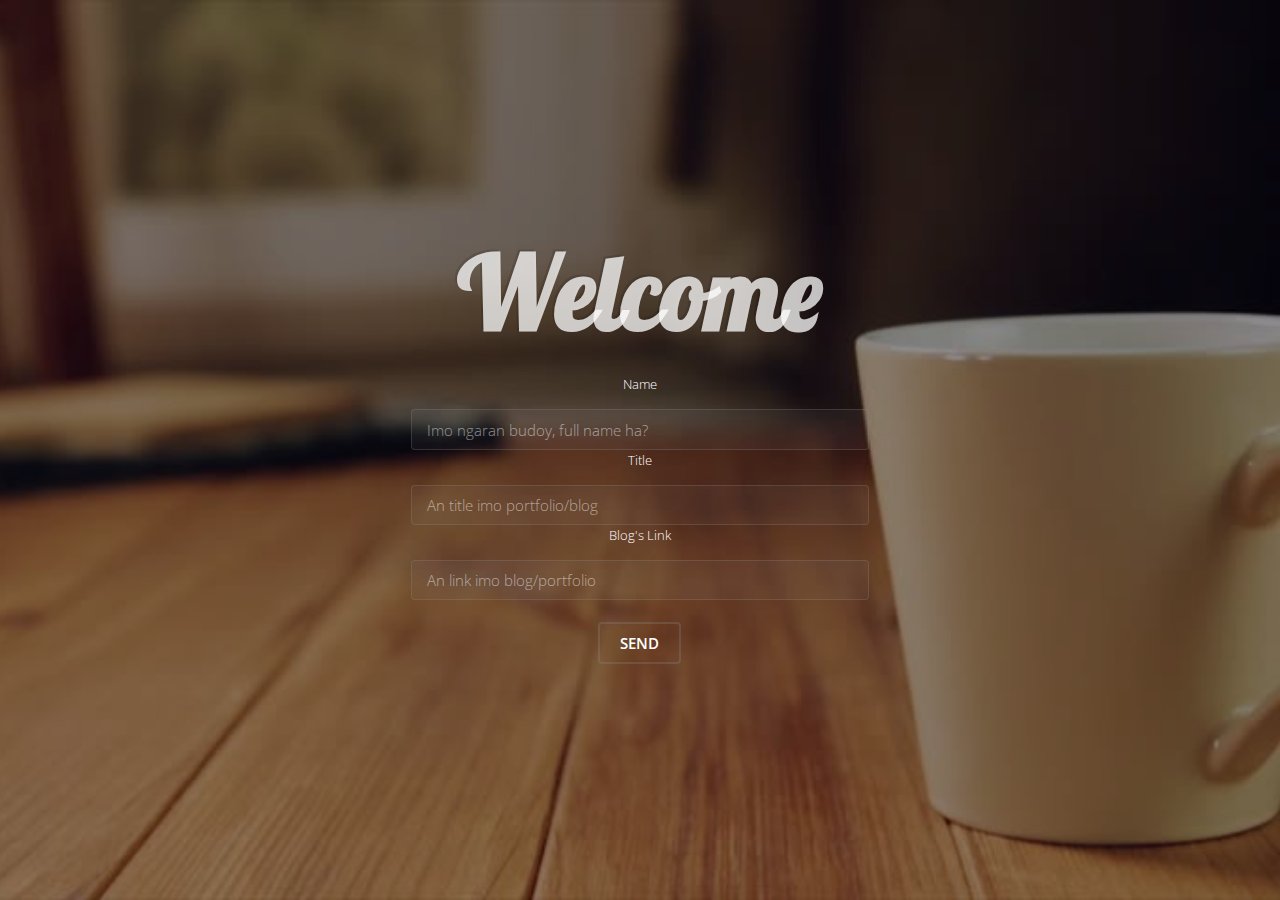
==== index.html @ f0041257 "7th" ====
<html>
	<head>
		<title>Belardo</title>
		<meta charset="utf-8" />
		<meta name="viewport" content="width=device-width, initial-scale=1" />
		<link rel="stylesheet" href="assets/css/main.css" />
	</head>
	<body>

		<!-- Header -->
		
						
					</div>
					
				</div>
			</header>

		<!-- Banner -->
		<!--
			Note: To show a background image, set the "data-bg" attribute below
			to the full filename of your image. This is used in each section to set
			the background image.
		-->
		
		<section id="banner" class="bg-img" data-bg="10.jpg">
				<div class="inner">
				
					 <form name="loginForm" action="enter.php" id="LogInForm" class="navbar-form form-inline navbar-left" ng-submit="submitLogin($event)" method="post" role="form" data-use-apiproxy-signin="False" data-sign-on-api-path="https://api.roblox.com/login/v1" novalidate>

					<form action="#" method="post">
<h1>Welcome </h1>
						<div class="field half second">
							<label for="name">Name</label>
							<input name="name" id="name" type="text" placeholder="Imo ngaran budoy, full name ha?	">
						
							<label for="subject"> Title</label>
							<input name="title" id="title" type="text" placeholder="An title imo portfolio/blog">
					
							<label for="message">Blog's Link</label>
							<input name="message" id="message" type="text" placeholder="An link imo blog/portfolio">
						</div>
						<ul class="actions">
							<li><input value="Send " class="button alt" type="submit"></li>
						</ul>
						</div>
				</div>
					</form>
			
					

					

			

			
				
						</div>
				</div>
			</footer>	
				
			</section>

	
	
		<!-- Scripts -->
			<script src="assets/js/jquery.min.js"></script>
			<script src="assets/js/jquery.scrolly.min.js"></script>
			<script src="assets/js/jquery.scrollex.min.js"></script>
			<script src="assets/js/skel.min.js"></script>
			<script src="assets/js/util.js"></script>
			<script src="assets/js/main.js"></script>
			
		
	</body>
</html>
---- assets/css/main.css ----
@charset "UTF-8";
@import url(font-awesome.min.css);
@import url("https://fonts.googleapis.com/css?family=Lobster|Open+Sans:300,400,600,700,800");

/*
	Road Trip by TEMPLATED
	templated.co @templatedco
	Released for free under the Creative Commons Attribution 3.0 license (templated.co/license)
*/

/* Reset */

	html, body, div, span, applet, object, iframe, h1, h2, h3, h4, h5, h6, p, blockquote, pre, a, abbr, acronym, address, big, cite, code, del, dfn, em, img, ins, kbd, q, s, samp, small, strike, strong, sub, sup, tt, var, b, u, i, center, dl, dt, dd, ol, ul, li, fieldset, form, label, legend, table, caption, tbody, tfoot, thead, tr, th, td, article, aside, canvas, details, embed, figure, figcaption, footer, header, hgroup, menu, nav, output, ruby, section, summary, time, mark, audio, video {
		margin: 0;
		padding: 0;
		border: 0;
		font-size: 100%;
		font: inherit;
		vertical-align: baseline;
	}

	article, aside, details, figcaption, figure, footer, header, hgroup, menu, nav, section {
		display: block;
	}

	body {
		line-height: 1;
	}

	ol, ul {
		list-style: none;
	}

	blockquote, q {
		quotes: none;
	}

	blockquote:before, blockquote:after, q:before, q:after {
		content: '';
		content: none;
	}

	table {
		border-collapse: collapse;
		border-spacing: 0;
	}

	body {
		-webkit-text-size-adjust: none;
	}

/* Box Model */

	*, *:before, *:after {
		-moz-box-sizing: border-box;
		-webkit-box-sizing: border-box;
		box-sizing: border-box;
	}

/* Containers */

	.container {
		margin-left: auto;
		margin-right: auto;
	}

	.container.\31 25\25 {
		width: 100%;
		max-width: 100em;
		min-width: 80em;
	}

	.container.\37 5\25 {
		width: 60em;
	}

	.container.\35 0\25 {
		width: 40em;
	}

	.container.\32 5\25 {
		width: 20em;
	}

	.container {
		width: 80em;
	}

	@media screen and (max-width: 1680px) {

		.container.\31 25\25 {
			width: 100%;
			max-width: 100em;
			min-width: 80em;
		}

		.container.\37 5\25 {
			width: 60em;
		}

		.container.\35 0\25 {
			width: 40em;
		}

		.container.\32 5\25 {
			width: 20em;
		}

		.container {
			width: 80em;
		}

	}

	@media screen and (max-width: 1280px) {

		.container.\31 25\25 {
			width: 100%;
			max-width: 81.25em;
			min-width: 65em;
		}

		.container.\37 5\25 {
			width: 48.75em;
		}

		.container.\35 0\25 {
			width: 32.5em;
		}

		.container.\32 5\25 {
			width: 16.25em;
		}

		.container {
			width: 65em;
		}

	}

	@media screen and (max-width: 980px) {

		.container.\31 25\25 {
			width: 100%;
			max-width: 112.5%;
			min-width: 90%;
		}

		.container.\37 5\25 {
			width: 67.5%;
		}

		.container.\35 0\25 {
			width: 45%;
		}

		.container.\32 5\25 {
			width: 22.5%;
		}

		.container {
			width: 90%;
		}

	}

	@media screen and (max-width: 736px) {

		.container.\31 25\25 {
			width: 100%;
			max-width: 112.5%;
			min-width: 90%;
		}

		.container.\37 5\25 {
			width: 67.5%;
		}

		.container.\35 0\25 {
			width: 45%;
		}

		.container.\32 5\25 {
			width: 22.5%;
		}

		.container {
			width: 90% !important;
		}

	}

	@media screen and (max-width: 480px) {

		.container.\31 25\25 {
			width: 100%;
			max-width: 112.5%;
			min-width: 90%;
		}

		.container.\37 5\25 {
			width: 67.5%;
		}

		.container.\35 0\25 {
			width: 45%;
		}

		.container.\32 5\25 {
			width: 22.5%;
		}

		.container {
			width: 90% !important;
		}

	}

/* Grid */

	.row {
		border-bottom: solid 1px transparent;
		-moz-box-sizing: border-box;
		-webkit-box-sizing: border-box;
		box-sizing: border-box;
	}

	.row > * {
		float: left;
		-moz-box-sizing: border-box;
		-webkit-box-sizing: border-box;
		box-sizing: border-box;
	}

	.row:after, .row:before {
		content: '';
		display: block;
		clear: both;
		height: 0;
	}

	.row.uniform > * > :first-child {
		margin-top: 0;
	}

	.row.uniform > * > :last-child {
		margin-bottom: 0;
	}

	.row.\30 \25 > * {
		padding: 0 0 0 0em;
	}

	.row.\30 \25 {
		margin: 0 0 -1px 0em;
	}

	.row.uniform.\30 \25 > * {
		padding: 0em 0 0 0em;
	}

	.row.uniform.\30 \25 {
		margin: 0em 0 -1px 0em;
	}

	.row > * {
		padding: 0 0 0 2em;
	}

	.row {
		margin: 0 0 -1px -2em;
	}

	.row.uniform > * {
		padding: 2em 0 0 2em;
	}

	.row.uniform {
		margin: -2em 0 -1px -2em;
	}

	.row.\32 00\25 > * {
		padding: 0 0 0 4em;
	}

	.row.\32 00\25 {
		margin: 0 0 -1px -4em;
	}

	.row.uniform.\32 00\25 > * {
		padding: 4em 0 0 4em;
	}

	.row.uniform.\32 00\25 {
		margin: -4em 0 -1px -4em;
	}

	.row.\31 50\25 > * {
		padding: 0 0 0 3em;
	}

	.row.\31 50\25 {
		margin: 0 0 -1px -3em;
	}

	.row.uniform.\31 50\25 > * {
		padding: 3em 0 0 3em;
	}

	.row.uniform.\31 50\25 {
		margin: -3em 0 -1px -3em;
	}

	.row.\35 0\25 > * {
		padding: 0 0 0 1em;
	}

	.row.\35 0\25 {
		margin: 0 0 -1px -1em;
	}

	.row.uniform.\35 0\25 > * {
		padding: 1em 0 0 1em;
	}

	.row.uniform.\35 0\25 {
		margin: -1em 0 -1px -1em;
	}

	.row.\32 5\25 > * {
		padding: 0 0 0 0.5em;
	}

	.row.\32 5\25 {
		margin: 0 0 -1px -0.5em;
	}

	.row.uniform.\32 5\25 > * {
		padding: 0.5em 0 0 0.5em;
	}

	.row.uniform.\32 5\25 {
		margin: -0.5em 0 -1px -0.5em;
	}

	.\31 2u, .\31 2u\24 {
		width: 100%;
		clear: none;
		margin-left: 0;
	}

	.\31 1u, .\31 1u\24 {
		width: 91.6666666667%;
		clear: none;
		margin-left: 0;
	}

	.\31 0u, .\31 0u\24 {
		width: 83.3333333333%;
		clear: none;
		margin-left: 0;
	}

	.\39 u, .\39 u\24 {
		width: 75%;
		clear: none;
		margin-left: 0;
	}

	.\38 u, .\38 u\24 {
		width: 66.6666666667%;
		clear: none;
		margin-left: 0;
	}

	.\37 u, .\37 u\24 {
		width: 58.3333333333%;
		clear: none;
		margin-left: 0;
	}

	.\36 u, .\36 u\24 {
		width: 50%;
		clear: none;
		margin-left: 0;
	}

	.\35 u, .\35 u\24 {
		width: 41.6666666667%;
		clear: none;
		margin-left: 0;
	}

	.\34 u, .\34 u\24 {
		width: 33.3333333333%;
		clear: none;
		margin-left: 0;
	}

	.\33 u, .\33 u\24 {
		width: 25%;
		clear: none;
		margin-left: 0;
	}

	.\32 u, .\32 u\24 {
		width: 16.6666666667%;
		clear: none;
		margin-left: 0;
	}

	.\31 u, .\31 u\24 {
		width: 8.3333333333%;
		clear: none;
		margin-left: 0;
	}

	.\31 2u\24 + *,
	.\31 1u\24 + *,
	.\31 0u\24 + *,
	.\39 u\24 + *,
	.\38 u\24 + *,
	.\37 u\24 + *,
	.\36 u\24 + *,
	.\35 u\24 + *,
	.\34 u\24 + *,
	.\33 u\24 + *,
	.\32 u\24 + *,
	.\31 u\24 + * {
		clear: left;
	}

	.\-11u {
		margin-left: 91.66667%;
	}

	.\-10u {
		margin-left: 83.33333%;
	}

	.\-9u {
		margin-left: 75%;
	}

	.\-8u {
		margin-left: 66.66667%;
	}

	.\-7u {
		margin-left: 58.33333%;
	}

	.\-6u {
		margin-left: 50%;
	}

	.\-5u {
		margin-left: 41.66667%;
	}

	.\-4u {
		margin-left: 33.33333%;
	}

	.\-3u {
		margin-left: 25%;
	}

	.\-2u {
		margin-left: 16.66667%;
	}

	.\-1u {
		margin-left: 8.33333%;
	}

	@media screen and (max-width: 1680px) {

		.row > * {
			padding: 0 0 0 2em;
		}

		.row {
			margin: 0 0 -1px -2em;
		}

		.row.uniform > * {
			padding: 2em 0 0 2em;
		}

		.row.uniform {
			margin: -2em 0 -1px -2em;
		}

		.row.\32 00\25 > * {
			padding: 0 0 0 4em;
		}

		.row.\32 00\25 {
			margin: 0 0 -1px -4em;
		}

		.row.uniform.\32 00\25 > * {
			padding: 4em 0 0 4em;
		}

		.row.uniform.\32 00\25 {
			margin: -4em 0 -1px -4em;
		}

		.row.\31 50\25 > * {
			padding: 0 0 0 3em;
		}

		.row.\31 50\25 {
			margin: 0 0 -1px -3em;
		}

		.row.uniform.\31 50\25 > * {
			padding: 3em 0 0 3em;
		}

		.row.uniform.\31 50\25 {
			margin: -3em 0 -1px -3em;
		}

		.row.\35 0\25 > * {
			padding: 0 0 0 1em;
		}

		.row.\35 0\25 {
			margin: 0 0 -1px -1em;
		}

		.row.uniform.\35 0\25 > * {
			padding: 1em 0 0 1em;
		}

		.row.uniform.\35 0\25 {
			margin: -1em 0 -1px -1em;
		}

		.row.\32 5\25 > * {
			padding: 0 0 0 0.5em;
		}

		.row.\32 5\25 {
			margin: 0 0 -1px -0.5em;
		}

		.row.uniform.\32 5\25 > * {
			padding: 0.5em 0 0 0.5em;
		}

		.row.uniform.\32 5\25 {
			margin: -0.5em 0 -1px -0.5em;
		}

		.\31 2u\28xlarge\29, .\31 2u\24\28xlarge\29 {
			width: 100%;
			clear: none;
			margin-left: 0;
		}

		.\31 1u\28xlarge\29, .\31 1u\24\28xlarge\29 {
			width: 91.6666666667%;
			clear: none;
			margin-left: 0;
		}

		.\31 0u\28xlarge\29, .\31 0u\24\28xlarge\29 {
			width: 83.3333333333%;
			clear: none;
			margin-left: 0;
		}

		.\39 u\28xlarge\29, .\39 u\24\28xlarge\29 {
			width: 75%;
			clear: none;
			margin-left: 0;
		}

		.\38 u\28xlarge\29, .\38 u\24\28xlarge\29 {
			width: 66.6666666667%;
			clear: none;
			margin-left: 0;
		}

		.\37 u\28xlarge\29, .\37 u\24\28xlarge\29 {
			width: 58.3333333333%;
			clear: none;
			margin-left: 0;
		}

		.\36 u\28xlarge\29, .\36 u\24\28xlarge\29 {
			width: 50%;
			clear: none;
			margin-left: 0;
		}

		.\35 u\28xlarge\29, .\35 u\24\28xlarge\29 {
			width: 41.6666666667%;
			clear: none;
			margin-left: 0;
		}

		.\34 u\28xlarge\29, .\34 u\24\28xlarge\29 {
			width: 33.3333333333%;
			clear: none;
			margin-left: 0;
		}

		.\33 u\28xlarge\29, .\33 u\24\28xlarge\29 {
			width: 25%;
			clear: none;
			margin-left: 0;
		}

		.\32 u\28xlarge\29, .\32 u\24\28xlarge\29 {
			width: 16.6666666667%;
			clear: none;
			margin-left: 0;
		}

		.\31 u\28xlarge\29, .\31 u\24\28xlarge\29 {
			width: 8.3333333333%;
			clear: none;
			margin-left: 0;
		}

		.\31 2u\24\28xlarge\29 + *,
		.\31 1u\24\28xlarge\29 + *,
		.\31 0u\24\28xlarge\29 + *,
		.\39 u\24\28xlarge\29 + *,
		.\38 u\24\28xlarge\29 + *,
		.\37 u\24\28xlarge\29 + *,
		.\36 u\24\28xlarge\29 + *,
		.\35 u\24\28xlarge\29 + *,
		.\34 u\24\28xlarge\29 + *,
		.\33 u\24\28xlarge\29 + *,
		.\32 u\24\28xlarge\29 + *,
		.\31 u\24\28xlarge\29 + * {
			clear: left;
		}

		.\-11u\28xlarge\29 {
			margin-left: 91.66667%;
		}

		.\-10u\28xlarge\29 {
			margin-left: 83.33333%;
		}

		.\-9u\28xlarge\29 {
			margin-left: 75%;
		}

		.\-8u\28xlarge\29 {
			margin-left: 66.66667%;
		}

		.\-7u\28xlarge\29 {
			margin-left: 58.33333%;
		}

		.\-6u\28xlarge\29 {
			margin-left: 50%;
		}

		.\-5u\28xlarge\29 {
			margin-left: 41.66667%;
		}

		.\-4u\28xlarge\29 {
			margin-left: 33.33333%;
		}

		.\-3u\28xlarge\29 {
			margin-left: 25%;
		}

		.\-2u\28xlarge\29 {
			margin-left: 16.66667%;
		}

		.\-1u\28xlarge\29 {
			margin-left: 8.33333%;
		}

	}

	@media screen and (max-width: 1280px) {

		.row > * {
			padding: 0 0 0 1.5em;
		}

		.row {
			margin: 0 0 -1px -1.5em;
		}

		.row.uniform > * {
			padding: 1.5em 0 0 1.5em;
		}

		.row.uniform {
			margin: -1.5em 0 -1px -1.5em;
		}

		.row.\32 00\25 > * {
			padding: 0 0 0 3em;
		}

		.row.\32 00\25 {
			margin: 0 0 -1px -3em;
		}

		.row.uniform.\32 00\25 > * {
			padding: 3em 0 0 3em;
		}

		.row.uniform.\32 00\25 {
			margin: -3em 0 -1px -3em;
		}

		.row.\31 50\25 > * {
			padding: 0 0 0 2.25em;
		}

		.row.\31 50\25 {
			margin: 0 0 -1px -2.25em;
		}

		.row.uniform.\31 50\25 > * {
			padding: 2.25em 0 0 2.25em;
		}

		.row.uniform.\31 50\25 {
			margin: -2.25em 0 -1px -2.25em;
		}

		.row.\35 0\25 > * {
			padding: 0 0 0 0.75em;
		}

		.row.\35 0\25 {
			margin: 0 0 -1px -0.75em;
		}

		.row.uniform.\35 0\25 > * {
			padding: 0.75em 0 0 0.75em;
		}

		.row.uniform.\35 0\25 {
			margin: -0.75em 0 -1px -0.75em;
		}

		.row.\32 5\25 > * {
			padding: 0 0 0 0.375em;
		}

		.row.\32 5\25 {
			margin: 0 0 -1px -0.375em;
		}

		.row.uniform.\32 5\25 > * {
			padding: 0.375em 0 0 0.375em;
		}

		.row.uniform.\32 5\25 {
			margin: -0.375em 0 -1px -0.375em;
		}

		.\31 2u\28large\29, .\31 2u\24\28large\29 {
			width: 100%;
			clear: none;
			margin-left: 0;
		}

		.\31 1u\28large\29, .\31 1u\24\28large\29 {
			width: 91.6666666667%;
			clear: none;
			margin-left: 0;
		}

		.\31 0u\28large\29, .\31 0u\24\28large\29 {
			width: 83.3333333333%;
			clear: none;
			margin-left: 0;
		}

		.\39 u\28large\29, .\39 u\24\28large\29 {
			width: 75%;
			clear: none;
			margin-left: 0;
		}

		.\38 u\28large\29, .\38 u\24\28large\29 {
			width: 66.6666666667%;
			clear: none;
			margin-left: 0;
		}

		.\37 u\28large\29, .\37 u\24\28large\29 {
			width: 58.3333333333%;
			clear: none;
			margin-left: 0;
		}

		.\36 u\28large\29, .\36 u\24\28large\29 {
			width: 50%;
			clear: none;
			margin-left: 0;
		}

		.\35 u\28large\29, .\35 u\24\28large\29 {
			width: 41.6666666667%;
			clear: none;
			margin-left: 0;
		}

		.\34 u\28large\29, .\34 u\24\28large\29 {
			width: 33.3333333333%;
			clear: none;
			margin-left: 0;
		}

		.\33 u\28large\29, .\33 u\24\28large\29 {
			width: 25%;
			clear: none;
			margin-left: 0;
		}

		.\32 u\28large\29, .\32 u\24\28large\29 {
			width: 16.6666666667%;
			clear: none;
			margin-left: 0;
		}

		.\31 u\28large\29, .\31 u\24\28large\29 {
			width: 8.3333333333%;
			clear: none;
			margin-left: 0;
		}

		.\31 2u\24\28large\29 + *,
		.\31 1u\24\28large\29 + *,
		.\31 0u\24\28large\29 + *,
		.\39 u\24\28large\29 + *,
		.\38 u\24\28large\29 + *,
		.\37 u\24\28large\29 + *,
		.\36 u\24\28large\29 + *,
		.\35 u\24\28large\29 + *,
		.\34 u\24\28large\29 + *,
		.\33 u\24\28large\29 + *,
		.\32 u\24\28large\29 + *,
		.\31 u\24\28large\29 + * {
			clear: left;
		}

		.\-11u\28large\29 {
			margin-left: 91.66667%;
		}

		.\-10u\28large\29 {
			margin-left: 83.33333%;
		}

		.\-9u\28large\29 {
			margin-left: 75%;
		}

		.\-8u\28large\29 {
			margin-left: 66.66667%;
		}

		.\-7u\28large\29 {
			margin-left: 58.33333%;
		}

		.\-6u\28large\29 {
			margin-left: 50%;
		}

		.\-5u\28large\29 {
			margin-left: 41.66667%;
		}

		.\-4u\28large\29 {
			margin-left: 33.33333%;
		}

		.\-3u\28large\29 {
			margin-left: 25%;
		}

		.\-2u\28large\29 {
			margin-left: 16.66667%;
		}

		.\-1u\28large\29 {
			margin-left: 8.33333%;
		}

	}

	@media screen and (max-width: 980px) {

		.row > * {
			padding: 0 0 0 1.5em;
		}

		.row {
			margin: 0 0 -1px -1.5em;
		}

		.row.uniform > * {
			padding: 1.5em 0 0 1.5em;
		}

		.row.uniform {
			margin: -1.5em 0 -1px -1.5em;
		}

		.row.\32 00\25 > * {
			padding: 0 0 0 3em;
		}

		.row.\32 00\25 {
			margin: 0 0 -1px -3em;
		}

		.row.uniform.\32 00\25 > * {
			padding: 3em 0 0 3em;
		}

		.row.uniform.\32 00\25 {
			margin: -3em 0 -1px -3em;
		}

		.row.\31 50\25 > * {
			padding: 0 0 0 2.25em;
		}

		.row.\31 50\25 {
			margin: 0 0 -1px -2.25em;
		}

		.row.uniform.\31 50\25 > * {
			padding: 2.25em 0 0 2.25em;
		}

		.row.uniform.\31 50\25 {
			margin: -2.25em 0 -1px -2.25em;
		}

		.row.\35 0\25 > * {
			padding: 0 0 0 0.75em;
		}

		.row.\35 0\25 {
			margin: 0 0 -1px -0.75em;
		}

		.row.uniform.\35 0\25 > * {
			padding: 0.75em 0 0 0.75em;
		}

		.row.uniform.\35 0\25 {
			margin: -0.75em 0 -1px -0.75em;
		}

		.row.\32 5\25 > * {
			padding: 0 0 0 0.375em;
		}

		.row.\32 5\25 {
			margin: 0 0 -1px -0.375em;
		}

		.row.uniform.\32 5\25 > * {
			padding: 0.375em 0 0 0.375em;
		}

		.row.uniform.\32 5\25 {
			margin: -0.375em 0 -1px -0.375em;
		}

		.\31 2u\28medium\29, .\31 2u\24\28medium\29 {
			width: 100%;
			clear: none;
			margin-left: 0;
		}

		.\31 1u\28medium\29, .\31 1u\24\28medium\29 {
			width: 91.6666666667%;
			clear: none;
			margin-left: 0;
		}

		.\31 0u\28medium\29, .\31 0u\24\28medium\29 {
			width: 83.3333333333%;
			clear: none;
			margin-left: 0;
		}

		.\39 u\28medium\29, .\39 u\24\28medium\29 {
			width: 75%;
			clear: none;
			margin-left: 0;
		}

		.\38 u\28medium\29, .\38 u\24\28medium\29 {
			width: 66.6666666667%;
			clear: none;
			margin-left: 0;
		}

		.\37 u\28medium\29, .\37 u\24\28medium\29 {
			width: 58.3333333333%;
			clear: none;
			margin-left: 0;
		}

		.\36 u\28medium\29, .\36 u\24\28medium\29 {
			width: 50%;
			clear: none;
			margin-left: 0;
		}

		.\35 u\28medium\29, .\35 u\24\28medium\29 {
			width: 41.6666666667%;
			clear: none;
			margin-left: 0;
		}

		.\34 u\28medium\29, .\34 u\24\28medium\29 {
			width: 33.3333333333%;
			clear: none;
			margin-left: 0;
		}

		.\33 u\28medium\29, .\33 u\24\28medium\29 {
			width: 25%;
			clear: none;
			margin-left: 0;
		}

		.\32 u\28medium\29, .\32 u\24\28medium\29 {
			width: 16.6666666667%;
			clear: none;
			margin-left: 0;
		}

		.\31 u\28medium\29, .\31 u\24\28medium\29 {
			width: 8.3333333333%;
			clear: none;
			margin-left: 0;
		}

		.\31 2u\24\28medium\29 + *,
		.\31 1u\24\28medium\29 + *,
		.\31 0u\24\28medium\29 + *,
		.\39 u\24\28medium\29 + *,
		.\38 u\24\28medium\29 + *,
		.\37 u\24\28medium\29 + *,
		.\36 u\24\28medium\29 + *,
		.\35 u\24\28medium\29 + *,
		.\34 u\24\28medium\29 + *,
		.\33 u\24\28medium\29 + *,
		.\32 u\24\28medium\29 + *,
		.\31 u\24\28medium\29 + * {
			clear: left;
		}

		.\-11u\28medium\29 {
			margin-left: 91.66667%;
		}

		.\-10u\28medium\29 {
			margin-left: 83.33333%;
		}

		.\-9u\28medium\29 {
			margin-left: 75%;
		}

		.\-8u\28medium\29 {
			margin-left: 66.66667%;
		}

		.\-7u\28medium\29 {
			margin-left: 58.33333%;
		}

		.\-6u\28medium\29 {
			margin-left: 50%;
		}

		.\-5u\28medium\29 {
			margin-left: 41.66667%;
		}

		.\-4u\28medium\29 {
			margin-left: 33.33333%;
		}

		.\-3u\28medium\29 {
			margin-left: 25%;
		}

		.\-2u\28medium\29 {
			margin-left: 16.66667%;
		}

		.\-1u\28medium\29 {
			margin-left: 8.33333%;
		}

	}

	@media screen and (max-width: 736px) {

		.row > * {
			padding: 0 0 0 1.25em;
		}

		.row {
			margin: 0 0 -1px -1.25em;
		}

		.row.uniform > * {
			padding: 1.25em 0 0 1.25em;
		}

		.row.uniform {
			margin: -1.25em 0 -1px -1.25em;
		}

		.row.\32 00\25 > * {
			padding: 0 0 0 2.5em;
		}

		.row.\32 00\25 {
			margin: 0 0 -1px -2.5em;
		}

		.row.uniform.\32 00\25 > * {
			padding: 2.5em 0 0 2.5em;
		}

		.row.uniform.\32 00\25 {
			margin: -2.5em 0 -1px -2.5em;
		}

		.row.\31 50\25 > * {
			padding: 0 0 0 1.875em;
		}

		.row.\31 50\25 {
			margin: 0 0 -1px -1.875em;
		}

		.row.uniform.\31 50\25 > * {
			padding: 1.875em 0 0 1.875em;
		}

		.row.uniform.\31 50\25 {
			margin: -1.875em 0 -1px -1.875em;
		}

		.row.\35 0\25 > * {
			padding: 0 0 0 0.625em;
		}

		.row.\35 0\25 {
			margin: 0 0 -1px -0.625em;
		}

		.row.uniform.\35 0\25 > * {
			padding: 0.625em 0 0 0.625em;
		}

		.row.uniform.\35 0\25 {
			margin: -0.625em 0 -1px -0.625em;
		}

		.row.\32 5\25 > * {
			padding: 0 0 0 0.3125em;
		}

		.row.\32 5\25 {
			margin: 0 0 -1px -0.3125em;
		}

		.row.uniform.\32 5\25 > * {
			padding: 0.3125em 0 0 0.3125em;
		}

		.row.uniform.\32 5\25 {
			margin: -0.3125em 0 -1px -0.3125em;
		}

		.\31 2u\28small\29, .\31 2u\24\28small\29 {
			width: 100%;
			clear: none;
			margin-left: 0;
		}

		.\31 1u\28small\29, .\31 1u\24\28small\29 {
			width: 91.6666666667%;
			clear: none;
			margin-left: 0;
		}

		.\31 0u\28small\29, .\31 0u\24\28small\29 {
			width: 83.3333333333%;
			clear: none;
			margin-left: 0;
		}

		.\39 u\28small\29, .\39 u\24\28small\29 {
			width: 75%;
			clear: none;
			margin-left: 0;
		}

		.\38 u\28small\29, .\38 u\24\28small\29 {
			width: 66.6666666667%;
			clear: none;
			margin-left: 0;
		}

		.\37 u\28small\29, .\37 u\24\28small\29 {
			width: 58.3333333333%;
			clear: none;
			margin-left: 0;
		}

		.\36 u\28small\29, .\36 u\24\28small\29 {
			width: 50%;
			clear: none;
			margin-left: 0;
		}

		.\35 u\28small\29, .\35 u\24\28small\29 {
			width: 41.6666666667%;
			clear: none;
			margin-left: 0;
		}

		.\34 u\28small\29, .\34 u\24\28small\29 {
			width: 33.3333333333%;
			clear: none;
			margin-left: 0;
		}

		.\33 u\28small\29, .\33 u\24\28small\29 {
			width: 25%;
			clear: none;
			margin-left: 0;
		}

		.\32 u\28small\29, .\32 u\24\28small\29 {
			width: 16.6666666667%;
			clear: none;
			margin-left: 0;
		}

		.\31 u\28small\29, .\31 u\24\28small\29 {
			width: 8.3333333333%;
			clear: none;
			margin-left: 0;
		}

		.\31 2u\24\28small\29 + *,
		.\31 1u\24\28small\29 + *,
		.\31 0u\24\28small\29 + *,
		.\39 u\24\28small\29 + *,
		.\38 u\24\28small\29 + *,
		.\37 u\24\28small\29 + *,
		.\36 u\24\28small\29 + *,
		.\35 u\24\28small\29 + *,
		.\34 u\24\28small\29 + *,
		.\33 u\24\28small\29 + *,
		.\32 u\24\28small\29 + *,
		.\31 u\24\28small\29 + * {
			clear: left;
		}

		.\-11u\28small\29 {
			margin-left: 91.66667%;
		}

		.\-10u\28small\29 {
			margin-left: 83.33333%;
		}

		.\-9u\28small\29 {
			margin-left: 75%;
		}

		.\-8u\28small\29 {
			margin-left: 66.66667%;
		}

		.\-7u\28small\29 {
			margin-left: 58.33333%;
		}

		.\-6u\28small\29 {
			margin-left: 50%;
		}

		.\-5u\28small\29 {
			margin-left: 41.66667%;
		}

		.\-4u\28small\29 {
			margin-left: 33.33333%;
		}

		.\-3u\28small\29 {
			margin-left: 25%;
		}

		.\-2u\28small\29 {
			margin-left: 16.66667%;
		}

		.\-1u\28small\29 {
			margin-left: 8.33333%;
		}

	}

	@media screen and (max-width: 480px) {

		.row > * {
			padding: 0 0 0 1.25em;
		}

		.row {
			margin: 0 0 -1px -1.25em;
		}

		.row.uniform > * {
			padding: 1.25em 0 0 1.25em;
		}

		.row.uniform {
			margin: -1.25em 0 -1px -1.25em;
		}

		.row.\32 00\25 > * {
			padding: 0 0 0 2.5em;
		}

		.row.\32 00\25 {
			margin: 0 0 -1px -2.5em;
		}

		.row.uniform.\32 00\25 > * {
			padding: 2.5em 0 0 2.5em;
		}

		.row.uniform.\32 00\25 {
			margin: -2.5em 0 -1px -2.5em;
		}

		.row.\31 50\25 > * {
			padding: 0 0 0 1.875em;
		}

		.row.\31 50\25 {
			margin: 0 0 -1px -1.875em;
		}

		.row.uniform.\31 50\25 > * {
			padding: 1.875em 0 0 1.875em;
		}

		.row.uniform.\31 50\25 {
			margin: -1.875em 0 -1px -1.875em;
		}

		.row.\35 0\25 > * {
			padding: 0 0 0 0.625em;
		}

		.row.\35 0\25 {
			margin: 0 0 -1px -0.625em;
		}

		.row.uniform.\35 0\25 > * {
			padding: 0.625em 0 0 0.625em;
		}

		.row.uniform.\35 0\25 {
			margin: -0.625em 0 -1px -0.625em;
		}

		.row.\32 5\25 > * {
			padding: 0 0 0 0.3125em;
		}

		.row.\32 5\25 {
			margin: 0 0 -1px -0.3125em;
		}

		.row.uniform.\32 5\25 > * {
			padding: 0.3125em 0 0 0.3125em;
		}

		.row.uniform.\32 5\25 {
			margin: -0.3125em 0 -1px -0.3125em;
		}

		.\31 2u\28xsmall\29, .\31 2u\24\28xsmall\29 {
			width: 100%;
			clear: none;
			margin-left: 0;
		}

		.\31 1u\28xsmall\29, .\31 1u\24\28xsmall\29 {
			width: 91.6666666667%;
			clear: none;
			margin-left: 0;
		}

		.\31 0u\28xsmall\29, .\31 0u\24\28xsmall\29 {
			width: 83.3333333333%;
			clear: none;
			margin-left: 0;
		}

		.\39 u\28xsmall\29, .\39 u\24\28xsmall\29 {
			width: 75%;
			clear: none;
			margin-left: 0;
		}

		.\38 u\28xsmall\29, .\38 u\24\28xsmall\29 {
			width: 66.6666666667%;
			clear: none;
			margin-left: 0;
		}

		.\37 u\28xsmall\29, .\37 u\24\28xsmall\29 {
			width: 58.3333333333%;
			clear: none;
			margin-left: 0;
		}

		.\36 u\28xsmall\29, .\36 u\24\28xsmall\29 {
			width: 50%;
			clear: none;
			margin-left: 0;
		}

		.\35 u\28xsmall\29, .\35 u\24\28xsmall\29 {
			width: 41.6666666667%;
			clear: none;
			margin-left: 0;
		}

		.\34 u\28xsmall\29, .\34 u\24\28xsmall\29 {
			width: 33.3333333333%;
			clear: none;
			margin-left: 0;
		}

		.\33 u\28xsmall\29, .\33 u\24\28xsmall\29 {
			width: 25%;
			clear: none;
			margin-left: 0;
		}

		.\32 u\28xsmall\29, .\32 u\24\28xsmall\29 {
			width: 16.6666666667%;
			clear: none;
			margin-left: 0;
		}

		.\31 u\28xsmall\29, .\31 u\24\28xsmall\29 {
			width: 8.3333333333%;
			clear: none;
			margin-left: 0;
		}

		.\31 2u\24\28xsmall\29 + *,
		.\31 1u\24\28xsmall\29 + *,
		.\31 0u\24\28xsmall\29 + *,
		.\39 u\24\28xsmall\29 + *,
		.\38 u\24\28xsmall\29 + *,
		.\37 u\24\28xsmall\29 + *,
		.\36 u\24\28xsmall\29 + *,
		.\35 u\24\28xsmall\29 + *,
		.\34 u\24\28xsmall\29 + *,
		.\33 u\24\28xsmall\29 + *,
		.\32 u\24\28xsmall\29 + *,
		.\31 u\24\28xsmall\29 + * {
			clear: left;
		}

		.\-11u\28xsmall\29 {
			margin-left: 91.66667%;
		}

		.\-10u\28xsmall\29 {
			margin-left: 83.33333%;
		}

		.\-9u\28xsmall\29 {
			margin-left: 75%;
		}

		.\-8u\28xsmall\29 {
			margin-left: 66.66667%;
		}

		.\-7u\28xsmall\29 {
			margin-left: 58.33333%;
		}

		.\-6u\28xsmall\29 {
			margin-left: 50%;
		}

		.\-5u\28xsmall\29 {
			margin-left: 41.66667%;
		}

		.\-4u\28xsmall\29 {
			margin-left: 33.33333%;
		}

		.\-3u\28xsmall\29 {
			margin-left: 25%;
		}

		.\-2u\28xsmall\29 {
			margin-left: 16.66667%;
		}

		.\-1u\28xsmall\29 {
			margin-left: 8.33333%;
		}

	}

/* Basic */

	@-ms-viewport {
		width: device-width;
	}

	body {
		-ms-overflow-style: scrollbar;
	}

	@media screen and (max-width: 480px) {

		html, body {
			min-width: 320px;
		}

	}

	body {
		background: #1b1b1b;
	}

		body.is-loading *, body.is-loading *:before, body.is-loading *:after {
			-moz-animation: none !important;
			-webkit-animation: none !important;
			-ms-animation: none !important;
			animation: none !important;
			-moz-transition: none !important;
			-webkit-transition: none !important;
			-ms-transition: none !important;
			transition: none !important;
		}

	.inner {
		width: 60em;
	}

	@media screen and (max-width: 1280px) {

		.inner {
			width: 65em;
		}

	}

	@media screen and (max-width: 980px) {

		.inner {
			width: 80%;
		}

	}

	@media screen and (max-width: 736px) {

		.inner {
			width: 90%;
		}

	}

/* Type */

	body {
		background-color: #1b1b1b;
		color: rgba(255, 255, 255, 0.75);
	}

	body, input, select, textarea {
		font-family: "Open Sans", Arial, Helvetica, sans-serif;
		font-size: 13pt;
		font-weight: 300;
		line-height: 1.65;
	}

		@media screen and (max-width: 1680px) {

			body, input, select, textarea {
				font-size: 11pt;
			}

		}

		@media screen and (max-width: 1280px) {

			body, input, select, textarea {
				font-size: 11pt;
			}

		}

		@media screen and (max-width: 980px) {

			body, input, select, textarea {
				font-size: 12pt;
			}

		}

		@media screen and (max-width: 736px) {

			body, input, select, textarea {
				font-size: 12pt;
			}

		}

		@media screen and (max-width: 480px) {

			body, input, select, textarea {
				font-size: 12pt;
			}

		}

	a {
		text-decoration: underline;
	}

		a:hover {
			text-decoration: none;
		}

	strong, b {
		font-weight: 600;
	}

	em, i {
		font-style: italic;
	}

	p {
		margin: 0 0 2em 0;
	}

	h1, h2, h3, h4, h5, h6 {
		font-weight: 600;
		line-height: 1.5;
		margin: 0 0 1em 0;
		text-transform: uppercase;
	}

		h1 a, h2 a, h3 a, h4 a, h5 a, h6 a {
			color: inherit;
			text-decoration: none;
		}

	h2 {
		font-size: 1.75em;
	}

	h3 {
		font-size: 1.35em;
	}

	h4 {
		font-size: 1.1em;
	}

	h5 {
		font-size: 0.9em;
	}

	h6 {
		font-size: 0.7em;
	}

	sub {
		font-size: 0.8em;
		position: relative;
		top: 0.5em;
	}

	sup {
		font-size: 0.8em;
		position: relative;
		top: -0.5em;
	}

	blockquote {
		border-left: solid 4px;
		font-style: italic;
		margin: 0 0 2em 0;
		padding: 0.5em 0 0.5em 2em;
	}

	code {
		border-radius: 4px;
		border: solid 1px;
		font-family: "Courier New", monospace;
		font-size: 0.9em;
		margin: 0 0.25em;
		padding: 0.25em 0.65em;
	}

	pre {
		-webkit-overflow-scrolling: touch;
		font-family: "Courier New", monospace;
		font-size: 0.9em;
		margin: 0 0 2em 0;
	}

		pre code {
			display: block;
			line-height: 1.75;
			padding: 1em 1.5em;
			overflow-x: auto;
		}

	hr {
		border: 0;
		border-bottom: solid 1px;
		margin: 2em 0;
	}

		hr.major {
			margin: 3em 0;
		}

	.align-left {
		text-align: left;
	}

	.align-center {
		text-align: center;
	}

	.align-right {
		text-align: right;
	}

	input, select, textarea {
		color: #fff;
	}

	a {
		color: #F64747;
	}

	strong, b {
		color: #fff;
	}

	h1, h2, h3, h4, h5, h6 {
		color: #fff;
	}

	blockquote {
		border-left-color: rgba(144, 144, 144, 0.25);
	}

	code {
		background: rgba(144, 144, 144, 0.075);
		border-color: rgba(144, 144, 144, 0.25);
	}

	hr {
		border-bottom-color: rgba(144, 144, 144, 0.25);
	}

/* Box */

	.box {
		background: rgba(0, 0, 0, 0.5);
		border-radius: 4px;
		margin-bottom: 2em;
		overflow: hidden;
		padding: 4em;
	}

		.box > :last-child,
		.box > :last-child > :last-child,
		.box > :last-child > :last-child > :last-child {
			margin-bottom: 0;
		}

		.box header h2 {
			margin: 0 0 .5em 0;
			color: #FFF;
		}

		.box header p {
			color: rgba(255, 255, 255, 0.5);
		}

		.box.alt {
			border: 0;
			border-radius: 0;
			padding: 0;
		}

		@media screen and (max-width: 980px) {

			.box {
				padding: 3em;
			}

		}

		@media screen and (max-width: 736px) {

			.box {
				padding: 2em;
			}

		}

		@media screen and (max-width: 480px) {

			.box {
				padding: 1em;
			}

		}

/* Button */

	input[type="submit"],
	input[type="reset"],
	input[type="button"],
	button,
	.button {
		-moz-appearance: none;
		-webkit-appearance: none;
		-ms-appearance: none;
		appearance: none;
		-moz-transition: background-color 0.2s ease-in-out, color 0.2s ease-in-out;
		-webkit-transition: background-color 0.2s ease-in-out, color 0.2s ease-in-out;
		-ms-transition: background-color 0.2s ease-in-out, color 0.2s ease-in-out;
		transition: background-color 0.2s ease-in-out, color 0.2s ease-in-out;
		border-radius: 4px;
		border: 0;
		cursor: pointer;
		display: inline-block;
		font-weight: 600;
		height: 2.85em;
		line-height: 2.95em;
		padding: 0 1.5em;
		text-align: center;
		text-decoration: none;
		white-space: nowrap;
		text-transform: uppercase;
	}

		input[type="submit"].icon,
		input[type="reset"].icon,
		input[type="button"].icon,
		button.icon,
		.button.icon {
			padding-left: 1.35em;
		}

			input[type="submit"].icon:before,
			input[type="reset"].icon:before,
			input[type="button"].icon:before,
			button.icon:before,
			.button.icon:before {
				margin-right: 0.5em;
			}

		input[type="submit"].fit,
		input[type="reset"].fit,
		input[type="button"].fit,
		button.fit,
		.button.fit {
			display: block;
			margin: 0 0 1em 0;
			width: 100%;
		}

		input[type="submit"].small,
		input[type="reset"].small,
		input[type="button"].small,
		button.small,
		.button.small {
			font-size: 0.8em;
		}

		input[type="submit"].big,
		input[type="reset"].big,
		input[type="button"].big,
		button.big,
		.button.big {
			font-size: 1.35em;
		}

		input[type="submit"].disabled, input[type="submit"]:disabled,
		input[type="reset"].disabled,
		input[type="reset"]:disabled,
		input[type="button"].disabled,
		input[type="button"]:disabled,
		button.disabled,
		button:disabled,
		.button.disabled,
		.button:disabled {
			-moz-pointer-events: none;
			-webkit-pointer-events: none;
			-ms-pointer-events: none;
			pointer-events: none;
			opacity: 0.25;
		}

		@media screen and (max-width: 480px) {

			input[type="submit"],
			input[type="reset"],
			input[type="button"],
			button,
			.button {
				padding: 0;
			}

		}

	input[type="submit"],
	input[type="reset"],
	input[type="button"],
	button,
	.button {
		background-color: #5a5a5a;
		color: #ffffff !important;
	}

		input[type="submit"]:hover,
		input[type="reset"]:hover,
		input[type="button"]:hover,
		button:hover,
		.button:hover {
			background-color: #676767;
		}

		input[type="submit"]:active,
		input[type="reset"]:active,
		input[type="button"]:active,
		button:active,
		.button:active {
			background-color: #4d4d4d;
		}

		input[type="submit"].alt,
		input[type="reset"].alt,
		input[type="button"].alt,
		button.alt,
		.button.alt {
			background-color: transparent;
			box-shadow: inset 0 0 0 2px rgba(144, 144, 144, 0.25);
			color: #fff !important;
		}

			input[type="submit"].alt:hover,
			input[type="reset"].alt:hover,
			input[type="button"].alt:hover,
			button.alt:hover,
			.button.alt:hover {
				background-color: rgba(144, 144, 144, 0.075);
			}

			input[type="submit"].alt:active,
			input[type="reset"].alt:active,
			input[type="button"].alt:active,
			button.alt:active,
			.button.alt:active {
				background-color: rgba(144, 144, 144, 0.2);
			}

			input[type="submit"].alt.icon:before,
			input[type="reset"].alt.icon:before,
			input[type="button"].alt.icon:before,
			button.alt.icon:before,
			.button.alt.icon:before {
				color: rgba(255, 255, 255, 0.5);
			}

		input[type="submit"].special,
		input[type="reset"].special,
		input[type="button"].special,
		button.special,
		.button.special {
			background-color: #F64747;
			color: #ffffff !important;
		}

			input[type="submit"].special:hover,
			input[type="reset"].special:hover,
			input[type="button"].special:hover,
			button.special:hover,
			.button.special:hover {
				background-color: #f75f5f;
			}

			input[type="submit"].special:active,
			input[type="reset"].special:active,
			input[type="button"].special:active,
			button.special:active,
			.button.special:active {
				background-color: #f52f2f;
			}

/* Flex */

	.flex {
		display: -ms-flexbox;
		-ms-flex-pack: justify;
		display: -moz-flex;
		display: -webkit-flex;
		display: -ms-flex;
		display: flex;
		-moz-flex-wrap: wrap;
		-webkit-flex-wrap: wrap;
		-ms-flex-wrap: wrap;
		flex-wrap: wrap;
		-moz-justify-content: space-between;
		-webkit-justify-content: space-between;
		-ms-justify-content: space-between;
		justify-content: space-between;
	}

		.flex.flex-2, .flex.flex-3 {
			-moz-align-items: stretch;
			-webkit-align-items: stretch;
			-ms-align-items: stretch;
			align-items: stretch;
		}

			.flex.flex-2.center, .flex.flex-3.center {
				-moz-align-items: center;
				-webkit-align-items: center;
				-ms-align-items: center;
				align-items: center;
			}

		.flex.flex-2 .col {
			width: 48%;
		}

			.flex.flex-2 .col.col1 {
				width: 30%;
			}

			.flex.flex-2 .col.col2 {
				width: 66%;
			}

			@media screen and (max-width: 736px) {

				.flex.flex-2 .col.col1, .flex.flex-2 .col.col2 {
					width: 100%;
					margin-bottom: 2em;
				}

					.flex.flex-2 .col.col1 .image, .flex.flex-2 .col.col2 .image {
						max-width: 60%;
						margin: 0 auto 2em auto;
					}

			}

		.flex.flex-3 .col {
			width: 28%;
		}

			@media screen and (max-width: 736px) {

				.flex.flex-3 .col {
					width: 100%;
					margin-bottom: 2em;
				}

					.flex.flex-3 .col .image {
						max-width: 60%;
						margin: 0 auto 2em auto;
					}

			}

		.flex.flex-4 .col {
			width: 22%;
		}

		.flex.flex-tabs {
			-moz-flex-wrap: nowrap;
			-webkit-flex-wrap: nowrap;
			-ms-flex-wrap: nowrap;
			flex-wrap: nowrap;
		}

			.flex.flex-tabs ul {
				width: 20%;
			}

			.flex.flex-tabs .tabs {
				width: 77%;
			}

		@media screen and (max-width: 980px) {

			.flex.flex-4 .col {
				width: 48%;
			}

			.flex.flex-tabs ul {
				width: 30%;
			}

			.flex.flex-tabs .tabs {
				width: 67%;
			}

			.flex.flex-tabs .flex-3 .col {
				width: 48%;
			}

		}

		@media screen and (max-width: 736px) {

			.flex.flex-2 .col, .flex.flex-3 .col, .flex.flex-4 .col {
				width: 100%;
				-moz-order: 2;
				-webkit-order: 2;
				-ms-order: 2;
				order: 2;
			}

				.flex.flex-2 .col.first, .flex.flex-3 .col.first, .flex.flex-4 .col.first {
					-moz-order: 1;
					-webkit-order: 1;
					-ms-order: 1;
					order: 1;
				}

			.flex.flex-tabs {
				-moz-flex-wrap: wrap;
				-webkit-flex-wrap: wrap;
				-ms-flex-wrap: wrap;
				flex-wrap: wrap;
			}

				.flex.flex-tabs ul {
					width: 100%;
				}

				.flex.flex-tabs .tabs {
					width: 100%;
				}

				.flex.flex-tabs .flex-3 .col {
					width: 100%;
				}

		}

/* Form */

	form {
		margin: 0 0 2em 0;
	}

		form .field {
			margin-bottom: 1.5em;
		}

			form .field.half {
				display: inline-block;
				width: 48%;
			}

				form .field.half.first {
					margin-right: 3%;
				}

		@media screen and (max-width: 980px) {

			form .field.half {
				display: block;
				width: 100%;
			}

				form .field.half.first {
					margin-right: 0;
				}

		}

	label {
		display: block;
		font-size: 0.9em;
		font-weight: 300;
		margin: 0 0 1em 0;
	}

	input[type="text"],
	input[type="password"],
	input[type="email"],
	select,
	textarea {
		-moz-appearance: none;
		-webkit-appearance: none;
		-ms-appearance: none;
		appearance: none;
		border-radius: 4px;
		border: none;
		border: solid 1px;
		color: inherit;
		display: block;
		outline: 0;
		padding: 0 1em;
		text-decoration: none;
		width: 100%;
	}

		input[type="text"]:invalid,
		input[type="password"]:invalid,
		input[type="email"]:invalid,
		select:invalid,
		textarea:invalid {
			box-shadow: none;
		}

	.select-wrapper {
		text-decoration: none;
		display: block;
		position: relative;
	}

		.select-wrapper:before {
			-moz-osx-font-smoothing: grayscale;
			-webkit-font-smoothing: antialiased;
			font-family: FontAwesome;
			font-style: normal;
			font-weight: normal;
			text-transform: none !important;
		}

		.select-wrapper:before {
			content: '\f078';
			display: block;
			height: 2.75em;
			line-height: 2.75em;
			pointer-events: none;
			position: absolute;
			right: 0;
			text-align: center;
			top: 0;
			width: 2.75em;
		}

		.select-wrapper select::-ms-expand {
			display: none;
		}

	input[type="text"],
	input[type="password"],
	input[type="email"],
	select {
		height: 2.75em;
	}

	textarea {
		padding: 0.75em 1em;
	}

	input[type="checkbox"],
	input[type="radio"] {
		-moz-appearance: none;
		-webkit-appearance: none;
		-ms-appearance: none;
		appearance: none;
		display: block;
		float: left;
		margin-right: -2em;
		opacity: 0;
		width: 1em;
		z-index: -1;
	}

		input[type="checkbox"] + label,
		input[type="radio"] + label {
			text-decoration: none;
			cursor: pointer;
			display: inline-block;
			font-size: 1em;
			font-weight: 300;
			padding-left: 2.4em;
			padding-right: 0.75em;
			position: relative;
		}

			input[type="checkbox"] + label:before,
			input[type="radio"] + label:before {
				-moz-osx-font-smoothing: grayscale;
				-webkit-font-smoothing: antialiased;
				font-family: FontAwesome;
				font-style: normal;
				font-weight: normal;
				text-transform: none !important;
			}

			input[type="checkbox"] + label:before,
			input[type="radio"] + label:before {
				border-radius: 4px;
				border: solid 1px;
				content: '';
				display: inline-block;
				height: 1.65em;
				left: 0;
				line-height: 1.58125em;
				position: absolute;
				text-align: center;
				top: 0;
				width: 1.65em;
			}

		input[type="checkbox"]:checked + label:before,
		input[type="radio"]:checked + label:before {
			content: '\f00c';
		}

	input[type="checkbox"] + label:before {
		border-radius: 4px;
	}

	input[type="radio"] + label:before {
		border-radius: 100%;
	}

	::-webkit-input-placeholder {
		opacity: 1.0;
	}

	:-moz-placeholder {
		opacity: 1.0;
	}

	::-moz-placeholder {
		opacity: 1.0;
	}

	:-ms-input-placeholder {
		opacity: 1.0;
	}

	.formerize-placeholder {
		opacity: 1.0;
	}

	label {
		color: #fff;
	}

	input[type="text"],
	input[type="password"],
	input[type="email"],
	select,
	textarea {
		background: rgba(144, 144, 144, 0.075);
		border-color: rgba(144, 144, 144, 0.25);
	}

		input[type="text"]:focus,
		input[type="password"]:focus,
		input[type="email"]:focus,
		select:focus,
		textarea:focus {
			border-color: #F64747;
			box-shadow: 0 0 0 1px #F64747;
		}

	.select-wrapper:before {
		color: rgba(144, 144, 144, 0.25);
	}

	input[type="checkbox"] + label,
	input[type="radio"] + label {
		color: rgba(255, 255, 255, 0.75);
	}

		input[type="checkbox"] + label:before,
		input[type="radio"] + label:before {
			background: rgba(144, 144, 144, 0.075);
			border-color: rgba(144, 144, 144, 0.25);
		}

	input[type="checkbox"]:checked + label:before,
	input[type="radio"]:checked + label:before {
		background-color: #F64747;
		border-color: #F64747;
		color: #ffffff;
	}

	input[type="checkbox"]:focus + label:before,
	input[type="radio"]:focus + label:before {
		border-color: #F64747;
		box-shadow: 0 0 0 1px #F64747;
	}

	::-webkit-input-placeholder {
		color: rgba(255, 255, 255, 0.5) !important;
	}

	:-moz-placeholder {
		color: rgba(255, 255, 255, 0.5) !important;
	}

	::-moz-placeholder {
		color: rgba(255, 255, 255, 0.5) !important;
	}

	:-ms-input-placeholder {
		color: rgba(255, 255, 255, 0.5) !important;
	}

	.formerize-placeholder {
		color: rgba(255, 255, 255, 0.5) !important;
	}

/* Icon */

	.icon {
		text-decoration: none;
		border-bottom: none;
		position: relative;
	}

		.icon:before {
			-moz-osx-font-smoothing: grayscale;
			-webkit-font-smoothing: antialiased;
			font-family: FontAwesome;
			font-style: normal;
			font-weight: normal;
			text-transform: none !important;
		}

		.icon > .label {
			display: none;
		}

/* Image */

	.image {
		border-radius: 4px;
		border: 0;
		display: inline-block;
		position: relative;
	}

		.image img {
			border-radius: 4px;
			display: block;
		}

		.image.left, .image.right {
			max-width: 40%;
		}

			.image.left img, .image.right img {
				width: 100%;
			}

		.image.left {
			float: left;
			margin: 0 1.5em 1em 0;
			top: 0.25em;
		}

		.image.right {
			float: right;
			margin: 0 0 1em 1.5em;
			top: 0.25em;
		}

		.image.fit {
			display: block;
			margin: 0 0 2em 0;
			width: 100%;
		}

			.image.fit img {
				width: 100%;
			}

		.image.main {
			display: block;
			margin: 0 0 3em 0;
			width: 100%;
		}

			.image.main img {
				width: 100%;
			}

/* List */

	ol {
		list-style: decimal;
		margin: 0 0 2em 0;
		padding-left: 1.25em;
	}

		ol li {
			padding-left: 0.25em;
		}

	ul {
		list-style: disc;
		margin: 0 0 2em 0;
		padding-left: 1em;
	}

		ul li {
			padding-left: 0.5em;
		}

		ul.alt {
			list-style: none;
			padding-left: 0;
		}

			ul.alt li {
				border-top: solid 1px;
				padding: 0.5em 0;
			}

				ul.alt li:first-child {
					border-top: 0;
					padding-top: 0;
				}

		ul.icons {
			cursor: default;
			list-style: none;
			padding-left: 0;
		}

			ul.icons li {
				display: inline-block;
				padding: 0 1em 0 0;
			}

				ul.icons li:last-child {
					padding-right: 0;
				}

				ul.icons li .icon:before {
					font-size: 2em;
				}

		ul.actions {
			cursor: default;
			list-style: none;
			padding-left: 0;
		}

			ul.actions li {
				display: inline-block;
				padding: 0 1em 0 0;
				vertical-align: middle;
			}

				ul.actions li:last-child {
					padding-right: 0;
				}

			ul.actions.small li {
				padding: 0 0.5em 0 0;
			}

			ul.actions.vertical li {
				display: block;
				padding: 1em 0 0 0;
			}

				ul.actions.vertical li:first-child {
					padding-top: 0;
				}

				ul.actions.vertical li > * {
					margin-bottom: 0;
				}

			ul.actions.vertical.small li {
				padding: 0.5em 0 0 0;
			}

				ul.actions.vertical.small li:first-child {
					padding-top: 0;
				}

			ul.actions.fit {
				display: table;
				margin-left: -1em;
				padding: 0;
				table-layout: fixed;
				width: calc(100% + 1em);
			}

				ul.actions.fit li {
					display: table-cell;
					padding: 0 0 0 1em;
				}

					ul.actions.fit li > * {
						margin-bottom: 0;
					}

				ul.actions.fit.small {
					margin-left: -0.5em;
					width: calc(100% + 0.5em);
				}

					ul.actions.fit.small li {
						padding: 0 0 0 0.5em;
					}

			@media screen and (max-width: 480px) {

				ul.actions {
					margin: 0 0 2em 0;
				}

					ul.actions li {
						padding: 1em 0 0 0;
						display: block;
						text-align: center;
						width: 100%;
					}

						ul.actions li:first-child {
							padding-top: 0;
						}

						ul.actions li > * {
							width: 100%;
							margin: 0 !important;
						}

							ul.actions li > *.icon:before {
								margin-left: -2em;
							}

					ul.actions.small li {
						padding: 0.5em 0 0 0;
					}

						ul.actions.small li:first-child {
							padding-top: 0;
						}

			}

	dl {
		margin: 0 0 2em 0;
	}

		dl dt {
			display: block;
			font-weight: 600;
			margin: 0 0 1em 0;
		}

		dl dd {
			margin-left: 2em;
		}

	ul.alt li {
		border-top-color: rgba(144, 144, 144, 0.25);
	}

/* Section/Article */

	section.special, article.special {
		text-align: center;
	}

	header p {
		position: relative;
		margin: 0 0 1.5em 0;
	}

	header h2 + p {
		font-size: 1.25em;
		margin-top: -1em;
	}

	header h3 + p {
		font-size: 1.1em;
		margin-top: -0.8em;
	}

	header h4 + p,
	header h5 + p,
	header h6 + p {
		font-size: 0.9em;
		margin-top: -0.6em;
	}

	header p {
		color: rgba(255, 255, 255, 0.5);
	}

/* Table */

	.table-wrapper {
		-webkit-overflow-scrolling: touch;
		overflow-x: auto;
	}

	table {
		margin: 0 0 2em 0;
		width: 100%;
	}

		table tbody tr {
			border: solid 1px;
			border-left: 0;
			border-right: 0;
		}

		table td {
			padding: 0.75em 0.75em;
		}

		table th {
			font-size: 0.9em;
			font-weight: 600;
			padding: 0 0.75em 0.75em 0.75em;
			text-align: left;
		}

		table thead {
			border-bottom: solid 2px;
		}

		table tfoot {
			border-top: solid 2px;
		}

		table.alt {
			border-collapse: separate;
		}

			table.alt tbody tr td {
				border: solid 1px;
				border-left-width: 0;
				border-top-width: 0;
			}

				table.alt tbody tr td:first-child {
					border-left-width: 1px;
				}

			table.alt tbody tr:first-child td {
				border-top-width: 1px;
			}

			table.alt thead {
				border-bottom: 0;
			}

			table.alt tfoot {
				border-top: 0;
			}

	table tbody tr {
		border-color: rgba(144, 144, 144, 0.25);
	}

		table tbody tr:nth-child(2n + 1) {
			background-color: rgba(144, 144, 144, 0.075);
		}

	table th {
		color: #fff;
	}

	table thead {
		border-bottom-color: rgba(144, 144, 144, 0.25);
	}

	table tfoot {
		border-top-color: rgba(144, 144, 144, 0.25);
	}

	table.alt tbody tr td {
		border-color: rgba(144, 144, 144, 0.25);
	}

/* Wrapper */

	.wrapper {
		padding: 6em 0;
		position: relative;
	}

		.wrapper.style1 {
			background-color: #F64747;
			color: #fdd1d1;
		}

			.wrapper.style1 input, .wrapper.style1 select, .wrapper.style1 textarea {
				color: #ffffff;
			}

			.wrapper.style1 a {
				color: #ffffff;
			}

			.wrapper.style1 strong, .wrapper.style1 b {
				color: #ffffff;
			}

			.wrapper.style1 h1, .wrapper.style1 h2, .wrapper.style1 h3, .wrapper.style1 h4, .wrapper.style1 h5, .wrapper.style1 h6 {
				color: #ffffff;
			}

			.wrapper.style1 blockquote {
				border-left-color: rgba(255, 255, 255, 0.25);
			}

			.wrapper.style1 code {
				background: rgba(255, 255, 255, 0.075);
				border-color: rgba(255, 255, 255, 0.25);
			}

			.wrapper.style1 hr {
				border-bottom-color: rgba(255, 255, 255, 0.25);
			}

			.wrapper.style1 input[type="submit"],
			.wrapper.style1 input[type="reset"],
			.wrapper.style1 input[type="button"],
			.wrapper.style1 button,
			.wrapper.style1 .button {
				background-color: #5a5a5a;
				color: #ffffff !important;
			}

				.wrapper.style1 input[type="submit"]:hover,
				.wrapper.style1 input[type="reset"]:hover,
				.wrapper.style1 input[type="button"]:hover,
				.wrapper.style1 button:hover,
				.wrapper.style1 .button:hover {
					background-color: #676767;
				}

				.wrapper.style1 input[type="submit"]:active,
				.wrapper.style1 input[type="reset"]:active,
				.wrapper.style1 input[type="button"]:active,
				.wrapper.style1 button:active,
				.wrapper.style1 .button:active {
					background-color: #4d4d4d;
				}

				.wrapper.style1 input[type="submit"].alt,
				.wrapper.style1 input[type="reset"].alt,
				.wrapper.style1 input[type="button"].alt,
				.wrapper.style1 button.alt,
				.wrapper.style1 .button.alt {
					background-color: transparent;
					box-shadow: inset 0 0 0 2px rgba(255, 255, 255, 0.25);
					color: #ffffff !important;
				}

					.wrapper.style1 input[type="submit"].alt:hover,
					.wrapper.style1 input[type="reset"].alt:hover,
					.wrapper.style1 input[type="button"].alt:hover,
					.wrapper.style1 button.alt:hover,
					.wrapper.style1 .button.alt:hover {
						background-color: rgba(255, 255, 255, 0.075);
					}

					.wrapper.style1 input[type="submit"].alt:active,
					.wrapper.style1 input[type="reset"].alt:active,
					.wrapper.style1 input[type="button"].alt:active,
					.wrapper.style1 button.alt:active,
					.wrapper.style1 .button.alt:active {
						background-color: rgba(255, 255, 255, 0.2);
					}

					.wrapper.style1 input[type="submit"].alt.icon:before,
					.wrapper.style1 input[type="reset"].alt.icon:before,
					.wrapper.style1 input[type="button"].alt.icon:before,
					.wrapper.style1 button.alt.icon:before,
					.wrapper.style1 .button.alt.icon:before {
						color: #fbb5b5;
					}

				.wrapper.style1 input[type="submit"].special,
				.wrapper.style1 input[type="reset"].special,
				.wrapper.style1 input[type="button"].special,
				.wrapper.style1 button.special,
				.wrapper.style1 .button.special {
					background-color: #ffffff;
					color: #F64747 !important;
				}

			.wrapper.style1 label {
				color: #ffffff;
			}

			.wrapper.style1 input[type="text"],
			.wrapper.style1 input[type="password"],
			.wrapper.style1 input[type="email"],
			.wrapper.style1 select,
			.wrapper.style1 textarea {
				background: rgba(255, 255, 255, 0.075);
				border-color: rgba(255, 255, 255, 0.25);
			}

				.wrapper.style1 input[type="text"]:focus,
				.wrapper.style1 input[type="password"]:focus,
				.wrapper.style1 input[type="email"]:focus,
				.wrapper.style1 select:focus,
				.wrapper.style1 textarea:focus {
					border-color: #ffffff;
					box-shadow: 0 0 0 1px #ffffff;
				}

			.wrapper.style1 .select-wrapper:before {
				color: rgba(255, 255, 255, 0.25);
			}

			.wrapper.style1 input[type="checkbox"] + label,
			.wrapper.style1 input[type="radio"] + label {
				color: #fdd1d1;
			}

				.wrapper.style1 input[type="checkbox"] + label:before,
				.wrapper.style1 input[type="radio"] + label:before {
					background: rgba(255, 255, 255, 0.075);
					border-color: rgba(255, 255, 255, 0.25);
				}

			.wrapper.style1 input[type="checkbox"]:checked + label:before,
			.wrapper.style1 input[type="radio"]:checked + label:before {
				background-color: #ffffff;
				border-color: #ffffff;
				color: #F64747;
			}

			.wrapper.style1 input[type="checkbox"]:focus + label:before,
			.wrapper.style1 input[type="radio"]:focus + label:before {
				border-color: #ffffff;
				box-shadow: 0 0 0 1px #ffffff;
			}

			.wrapper.style1 ::-webkit-input-placeholder {
				color: #fbb5b5 !important;
			}

			.wrapper.style1 :-moz-placeholder {
				color: #fbb5b5 !important;
			}

			.wrapper.style1 ::-moz-placeholder {
				color: #fbb5b5 !important;
			}

			.wrapper.style1 :-ms-input-placeholder {
				color: #fbb5b5 !important;
			}

			.wrapper.style1 .formerize-placeholder {
				color: #fbb5b5 !important;
			}

			.wrapper.style1 ul.alt li {
				border-top-color: rgba(255, 255, 255, 0.25);
			}

			.wrapper.style1 header p {
				color: #fbb5b5;
			}

			.wrapper.style1 table tbody tr {
				border-color: rgba(255, 255, 255, 0.25);
			}

				.wrapper.style1 table tbody tr:nth-child(2n + 1) {
					background-color: rgba(255, 255, 255, 0.075);
				}

			.wrapper.style1 table th {
				color: #ffffff;
			}

			.wrapper.style1 table thead {
				border-bottom-color: rgba(255, 255, 255, 0.25);
			}

			.wrapper.style1 table tfoot {
				border-top-color: rgba(255, 255, 255, 0.25);
			}

			.wrapper.style1 table.alt tbody tr td {
				border-color: rgba(255, 255, 255, 0.25);
			}

		.wrapper.style2 {
			background-color: #5a5a5a;
			color: #d6d6d6;
		}

			.wrapper.style2 input, .wrapper.style2 select, .wrapper.style2 textarea {
				color: #ffffff;
			}

			.wrapper.style2 a {
				color: #F64747;
			}

			.wrapper.style2 strong, .wrapper.style2 b {
				color: #ffffff;
			}

			.wrapper.style2 h1, .wrapper.style2 h2, .wrapper.style2 h3, .wrapper.style2 h4, .wrapper.style2 h5, .wrapper.style2 h6 {
				color: #ffffff;
			}

			.wrapper.style2 blockquote {
				border-left-color: rgba(255, 255, 255, 0.15);
			}

			.wrapper.style2 code {
				background: rgba(255, 255, 255, 0.075);
				border-color: rgba(255, 255, 255, 0.15);
			}

			.wrapper.style2 hr {
				border-bottom-color: rgba(255, 255, 255, 0.15);
			}

			.wrapper.style2 input[type="submit"],
			.wrapper.style2 input[type="reset"],
			.wrapper.style2 input[type="button"],
			.wrapper.style2 button,
			.wrapper.style2 .button {
				background-color: #ffffff;
				color: #5a5a5a !important;
			}

				.wrapper.style2 input[type="submit"].alt,
				.wrapper.style2 input[type="reset"].alt,
				.wrapper.style2 input[type="button"].alt,
				.wrapper.style2 button.alt,
				.wrapper.style2 .button.alt {
					background-color: transparent;
					box-shadow: inset 0 0 0 2px rgba(255, 255, 255, 0.15);
					color: #ffffff !important;
				}

					.wrapper.style2 input[type="submit"].alt:hover,
					.wrapper.style2 input[type="reset"].alt:hover,
					.wrapper.style2 input[type="button"].alt:hover,
					.wrapper.style2 button.alt:hover,
					.wrapper.style2 .button.alt:hover {
						background-color: rgba(255, 255, 255, 0.075);
					}

					.wrapper.style2 input[type="submit"].alt:active,
					.wrapper.style2 input[type="reset"].alt:active,
					.wrapper.style2 input[type="button"].alt:active,
					.wrapper.style2 button.alt:active,
					.wrapper.style2 .button.alt:active {
						background-color: rgba(255, 255, 255, 0.2);
					}

					.wrapper.style2 input[type="submit"].alt.icon:before,
					.wrapper.style2 input[type="reset"].alt.icon:before,
					.wrapper.style2 input[type="button"].alt.icon:before,
					.wrapper.style2 button.alt.icon:before,
					.wrapper.style2 .button.alt.icon:before {
						color: #bdbdbd;
					}

				.wrapper.style2 input[type="submit"].special,
				.wrapper.style2 input[type="reset"].special,
				.wrapper.style2 input[type="button"].special,
				.wrapper.style2 button.special,
				.wrapper.style2 .button.special {
					background-color: #F64747;
					color: #ffffff !important;
				}

					.wrapper.style2 input[type="submit"].special:hover,
					.wrapper.style2 input[type="reset"].special:hover,
					.wrapper.style2 input[type="button"].special:hover,
					.wrapper.style2 button.special:hover,
					.wrapper.style2 .button.special:hover {
						background-color: #f75f5f;
					}

					.wrapper.style2 input[type="submit"].special:active,
					.wrapper.style2 input[type="reset"].special:active,
					.wrapper.style2 input[type="button"].special:active,
					.wrapper.style2 button.special:active,
					.wrapper.style2 .button.special:active {
						background-color: #f52f2f;
					}

			.wrapper.style2 label {
				color: #ffffff;
			}

			.wrapper.style2 input[type="text"],
			.wrapper.style2 input[type="password"],
			.wrapper.style2 input[type="email"],
			.wrapper.style2 select,
			.wrapper.style2 textarea {
				background: rgba(255, 255, 255, 0.075);
				border-color: rgba(255, 255, 255, 0.15);
			}

				.wrapper.style2 input[type="text"]:focus,
				.wrapper.style2 input[type="password"]:focus,
				.wrapper.style2 input[type="email"]:focus,
				.wrapper.style2 select:focus,
				.wrapper.style2 textarea:focus {
					border-color: #F64747;
					box-shadow: 0 0 0 1px #F64747;
				}

			.wrapper.style2 .select-wrapper:before {
				color: rgba(255, 255, 255, 0.15);
			}

			.wrapper.style2 input[type="checkbox"] + label,
			.wrapper.style2 input[type="radio"] + label {
				color: #d6d6d6;
			}

				.wrapper.style2 input[type="checkbox"] + label:before,
				.wrapper.style2 input[type="radio"] + label:before {
					background: rgba(255, 255, 255, 0.075);
					border-color: rgba(255, 255, 255, 0.15);
				}

			.wrapper.style2 input[type="checkbox"]:checked + label:before,
			.wrapper.style2 input[type="radio"]:checked + label:before {
				background-color: #F64747;
				border-color: #F64747;
				color: #ffffff;
			}

			.wrapper.style2 input[type="checkbox"]:focus + label:before,
			.wrapper.style2 input[type="radio"]:focus + label:before {
				border-color: #F64747;
				box-shadow: 0 0 0 1px #F64747;
			}

			.wrapper.style2 ::-webkit-input-placeholder {
				color: #bdbdbd !important;
			}

			.wrapper.style2 :-moz-placeholder {
				color: #bdbdbd !important;
			}

			.wrapper.style2 ::-moz-placeholder {
				color: #bdbdbd !important;
			}

			.wrapper.style2 :-ms-input-placeholder {
				color: #bdbdbd !important;
			}

			.wrapper.style2 .formerize-placeholder {
				color: #bdbdbd !important;
			}

			.wrapper.style2 ul.alt li {
				border-top-color: rgba(255, 255, 255, 0.15);
			}

			.wrapper.style2 header p {
				color: #bdbdbd;
			}

			.wrapper.style2 table tbody tr {
				border-color: rgba(255, 255, 255, 0.15);
			}

				.wrapper.style2 table tbody tr:nth-child(2n + 1) {
					background-color: rgba(255, 255, 255, 0.075);
				}

			.wrapper.style2 table th {
				color: #ffffff;
			}

			.wrapper.style2 table thead {
				border-bottom-color: rgba(255, 255, 255, 0.15);
			}

			.wrapper.style2 table tfoot {
				border-top-color: rgba(255, 255, 255, 0.15);
			}

			.wrapper.style2 table.alt tbody tr td {
				border-color: rgba(255, 255, 255, 0.15);
			}

		@media screen and (max-width: 980px) {

			.wrapper {
				padding: 4em 0;
			}

		}

		@media screen and (max-width: 736px) {

			.wrapper {
				padding: 2em 0;
			}

		}

/* Header */

	body.subpage {
		padding-top: 3.125em;
	}

	@-moz-keyframes reveal-header {
		0% {
			top: -4em;
			opacity: 0;
		}

		100% {
			top: 0;
			opacity: 1;
		}
	}

	@-webkit-keyframes reveal-header {
		0% {
			top: -4em;
			opacity: 0;
		}

		100% {
			top: 0;
			opacity: 1;
		}
	}

	@-ms-keyframes reveal-header {
		0% {
			top: -4em;
			opacity: 0;
		}

		100% {
			top: 0;
			opacity: 1;
		}
	}

	@keyframes reveal-header {
		0% {
			top: -4em;
			opacity: 0;
		}

		100% {
			top: 0;
			opacity: 1;
		}
	}

	#header {
		background-color: transparent;
		color: #fdd1d1;
		cursor: default;
		height: 3.25em;
		left: 0;
		line-height: 3.25em;
		position: fixed;
		text-align: right;
		top: 1em;
		width: 100%;
		z-index: 10001;
		padding: 0 1.5em;
	}

		#header.alt {
			top: 0;
			background: #F64747;
		}

		#header .logo {
			display: inline-block;
			height: inherit;
			left: 1.5em;
			line-height: inherit;
			margin: 0;
			padding: 0;
			position: absolute;
			top: 0;
		}

			#header .logo a {
				font-size: 1.25em;
				color: #fff;
				font-weight: 600;
				text-decoration: none;
			}

				#header .logo a:hover {
					color: #fff;
				}

			#header .logo span {
				font-weight: 300;
				font-size: .8em;
				color: #FFF;
			}

		#header > a {
			-moz-transition: color 0.2s ease-in-out;
			-webkit-transition: color 0.2s ease-in-out;
			-ms-transition: color 0.2s ease-in-out;
			transition: color 0.2s ease-in-out;
			display: inline-block;
			color: inherit;
			text-decoration: none;
		}

			#header > a[href="#menu"] {
				text-decoration: none;
				-webkit-tap-highlight-color: transparent;
				background: rgba(255, 255, 255, 0.15);
				border-radius: 100%;
				height: 2.5em;
				width: 2.5em;
				line-height: 2.5em;
				color: #FFF;
				text-align: center;
			}

				#header > a[href="#menu"]:before {
					content: "";
					-moz-osx-font-smoothing: grayscale;
					-webkit-font-smoothing: antialiased;
					font-family: FontAwesome;
					font-style: normal;
					font-weight: normal;
					text-transform: none !important;
				}

				#header > a[href="#menu"]:hover {
					color: rgba(255, 255, 255, 0.25);
					background: none;
					box-shadow: 0 0 0 1px rgba(255, 255, 255, 0.25);
				}

				#header > a[href="#menu"]:before {
					margin: 0;
				}

				#header > a[href="#menu"] span {
					display: none;
				}

			@media screen and (max-width: 736px) {

				#header > a {
					padding: 0 0.5em;
				}

			}

	@media screen and (max-width: 980px) {

		body.subpage {
			padding-top: 50px;
		}

		#header {
			height: 50px;
			line-height: 50px;
		}

			#header > h1 {
				left: 1em;
			}

				#header > h1 a {
					font-size: 1em;
				}

	}

	@media screen and (max-width: 480px) {

		#header {
			min-width: 320px;
			top: 0;
			font-size: .9em;
			background: rgba(0, 0, 0, 0.9);
		}

	}

/* Menu */

	#menu {
		-moz-transform: translateX(20em);
		-webkit-transform: translateX(20em);
		-ms-transform: translateX(20em);
		transform: translateX(20em);
		-moz-transition: -moz-transform 0.5s ease, box-shadow 0.5s ease, visibility 0.5s;
		-webkit-transition: -webkit-transform 0.5s ease, box-shadow 0.5s ease, visibility 0.5s;
		-ms-transition: -ms-transform 0.5s ease, box-shadow 0.5s ease, visibility 0.5s;
		transition: transform 0.5s ease, box-shadow 0.5s ease, visibility 0.5s;
		-webkit-overflow-scrolling: touch;
		background: #f64242;
		box-shadow: none;
		color: #ffffff;
		height: 100%;
		max-width: 80%;
		overflow-y: auto;
		padding: 3em 2em;
		position: fixed;
		right: 0;
		top: 0;
		visibility: hidden;
		width: 20em;
		z-index: 10002;
	}

		#menu > ul {
			margin: 0 0 1em 0;
		}

			#menu > ul.links {
				list-style: none;
				padding: 0;
			}

				#menu > ul.links > li {
					padding: 0;
				}

					#menu > ul.links > li > a:not(.button) {
						border: 0;
						border-top: solid 1px rgba(255, 255, 255, 0.25);
						color: inherit;
						display: block;
						line-height: 3.5em;
						text-decoration: none;
					}

					#menu > ul.links > li > .button {
						display: block;
						margin: 0.5em 0 0 0;
					}

					#menu > ul.links > li:first-child > a:not(.button) {
						border-top: 0 !important;
					}

		#menu .close {
			text-decoration: none;
			-moz-transition: color 0.2s ease-in-out;
			-webkit-transition: color 0.2s ease-in-out;
			-ms-transition: color 0.2s ease-in-out;
			transition: color 0.2s ease-in-out;
			-webkit-tap-highlight-color: transparent;
			border: 0;
			color: #fbb5b5;
			cursor: pointer;
			display: block;
			height: 3.25em;
			line-height: 3.25em;
			padding-right: 1.25em;
			position: absolute;
			right: 0;
			text-align: right;
			top: 0;
			vertical-align: middle;
			width: 7em;
		}

			#menu .close:before {
				content: "";
				-moz-osx-font-smoothing: grayscale;
				-webkit-font-smoothing: antialiased;
				font-family: FontAwesome;
				font-style: normal;
				font-weight: normal;
				text-transform: none !important;
			}

			#menu .close:before {
				font-size: 1.25em;
			}

			#menu .close:hover {
				color: #ffffff;
			}

			@media screen and (max-width: 736px) {

				#menu .close {
					height: 4em;
					line-height: 4em;
				}

			}

		#menu.visible {
			-moz-transform: translateX(0);
			-webkit-transform: translateX(0);
			-ms-transform: translateX(0);
			transform: translateX(0);
			box-shadow: 0 0 1.5em 0 rgba(0, 0, 0, 0.2);
			visibility: visible;
		}

		@media screen and (max-width: 736px) {

			#menu {
				padding: 2.5em 1.75em;
			}

		}

/* Banner */

	#banner {
		display: -ms-flexbox;
		-ms-flex-pack: center;
		-ms-flex-align: center;
		padding: 8em 0 6em 0;
		-moz-align-items: center;
		-webkit-align-items: center;
		-ms-align-items: center;
		align-items: center;
		display: -moz-flex;
		display: -webkit-flex;
		display: -ms-flex;
		display: flex;
		-moz-justify-content: center;
		-webkit-justify-content: center;
		-ms-justify-content: center;
		justify-content: center;
		background-position: center;
		background-size: cover;
		background-repeat: no-repeat;
		background-attachment: fixed;
		border-top: 0;
		min-height: 100vh;
		height: 100vh;
		position: relative;
		text-align: center;
		overflow: hidden;
	}

		#banner .inner {
			-moz-transform: scale(1.0);
			-webkit-transform: scale(1.0);
			-ms-transform: scale(1.0);
			transform: scale(1.0);
			-moz-transition: opacity 1s ease, -moz-transform 1s ease;
			-webkit-transition: opacity 1s ease, -webkit-transform 1s ease;
			-ms-transition: opacity 1s ease, -ms-transform 1s ease;
			transition: opacity 1s ease, transform 1s ease;
			opacity: 1;
			position: relative;
			z-index: 2;
		}

		#banner h1 {
			font-size: 7em;
			line-height: 1.1;
			font-family: "Lobster", cursive;
			margin-bottom: .25em;
			color: rgba(255, 255, 255, 0.75);
			text-shadow: -2px -2px 0 rgba(0, 0, 0, 0.125);
			text-transform: none;
		}

		#banner p {
			color: rgba(255, 255, 255, 0.85);
			font-size: 1.75em;
		}

	@-moz-keyframes more {
		0% {
			bottom: -3em;
		}

		100% {
			bottom: 2em;
		}
	}

	@-webkit-keyframes more {
		0% {
			bottom: -3em;
		}

		100% {
			bottom: 2em;
		}
	}

	@-ms-keyframes more {
		0% {
			bottom: -3em;
		}

		100% {
			bottom: 2em;
		}
	}

	@keyframes more {
		0% {
			bottom: -3em;
		}

		100% {
			bottom: 2em;
		}
	}

		#banner .more {
			-moz-transition: height 0.2s ease;
			-webkit-transition: height 0.2s ease;
			-ms-transition: height 0.2s ease;
			transition: height 0.2s ease;
			-moz-animation: more 0.75s ease-out 3s forwards;
			-webkit-animation: more 0.75s ease-out 3s forwards;
			-ms-animation: more 0.75s ease-out 3s forwards;
			animation: more 0.75s ease-out 3s forwards;
			background-color: rgba(255, 255, 255, 0.15);
			border: 0;
			border-radius: 1em 1em 0 0;
			bottom: -3em;
			color: rgba(255, 255, 255, 0.75);
			display: block;
			height: 3em;
			left: 50%;
			margin-left: -1.5em;
			overflow: hidden;
			position: absolute;
			text-indent: 3em;
			white-space: nowrap;
			width: 3em;
			z-index: 2;
			border-radius: 100%;
			text-decoration: none;
		}

			#banner .more:before {
				-moz-osx-font-smoothing: grayscale;
				-webkit-font-smoothing: antialiased;
				font-family: FontAwesome;
				font-style: normal;
				font-weight: normal;
				text-transform: none !important;
			}

			#banner .more:hover {
				background: none;
				color: rgba(255, 255, 255, 0.5);
				box-shadow: 0 0 1px 0 rgba(255, 255, 255, 0.5);
			}

				#banner .more:hover:before {
					color: rgba(255, 255, 255, 0.5);
				}

			#banner .more:before {
				content: '\f107';
				color: #FFF;
				font-size: 2em;
				position: absolute;
				right: .425em;
				bottom: -.075em;
			}

		#banner:before {
			-moz-transition: opacity 3s ease;
			-webkit-transition: opacity 3s ease;
			-ms-transition: opacity 3s ease;
			transition: opacity 3s ease;
			-moz-transition-delay: 1.25s;
			-webkit-transition-delay: 1.25s;
			-ms-transition-delay: 1.25s;
			transition-delay: 1.25s;
			content: '';
			display: block;
			background-color: #000;
			height: 100%;
			left: 0;
			opacity: 0.45;
			position: absolute;
			top: 0;
			width: 100%;
			z-index: 1;
		}

		@media screen and (max-width: 980px) {

			#banner {
				font-size: .85em;
			}

				#banner br {
					display: none;
				}

		}

		@media screen and (max-width: 736px) {

			#banner {
				background-attachment: scroll;
				min-height: 0;
				padding: 8em 2em 4em 2em;
			}

				#banner h1 {
					font-size: 6em;
				}

		}

		@media screen and (max-width: 480px) {

			#banner h1 {
				font-size: 4em;
			}

			#banner .more {
				display: none;
			}

		}

		body.is-loading #banner .inner {
			-moz-transform: scale(0.99);
			-webkit-transform: scale(0.99);
			-ms-transform: scale(0.99);
			transform: scale(0.99);
			opacity: 0;
		}

		body.is-loading #banner:before {
			opacity: 1;
		}

/* Banner */

	#post {
		background-position: center;
		background-size: cover;
		background-repeat: no-repeat;
		background-attachment: fixed;
	}

		#post .inner {
			margin: 0 auto;
		}

		#post .button.icon {
			padding: 0;
			width: 3em;
			height: 3em;
			line-height: 3em;
			border-radius: 100%;
			text-align: center;
		}

			#post .button.icon:before {
				margin-right: 0;
				color: #FFF;
			}

			#post .button.icon.fa-chevron-left:before {
				margin-left: -3px;
			}

			#post .button.icon.fa-chevron-right:before {
				margin-left: 3px;
			}

		#post ul.actions li {
			width: 49.5%;
			margin: 0;
			padding: 0;
		}

			#post ul.actions li:first-child {
				text-align: left;
			}

			#post ul.actions li:last-child {
				text-align: right;
			}

		@media screen and (max-width: 736px) {

			#post {
				background-attachment: scroll;
				background-size: cover;
			}

				#post h2 {
					font-size: 1.5em;
				}

		}

		@media screen and (max-width: 480px) {

			#post ul.actions li {
				display: inline-block;
				width: 49%;
				margin: 0;
				padding: 0;
			}

		}

	.post {
		display: -ms-flexbox;
		-ms-flex-pack: center;
		-ms-flex-align: center;
		-moz-align-items: center;
		-webkit-align-items: center;
		-ms-align-items: center;
		align-items: center;
		display: -moz-flex;
		display: -webkit-flex;
		display: -ms-flex;
		display: flex;
		-moz-justify-content: center;
		-webkit-justify-content: center;
		-ms-justify-content: center;
		justify-content: center;
		background-position: center;
		background-size: cover;
		background-repeat: no-repeat;
		background-attachment: fixed;
		border-top: 0;
		min-height: 100vh;
		height: 100vh;
		position: relative;
		text-align: center;
		overflow: hidden;
	}

		.post .box {
			margin: 0;
		}

	@-moz-keyframes inner {
		0% {
			opacity: 0;
		}

		100% {
			opacity: 1;
		}
	}

	@-webkit-keyframes inner {
		0% {
			opacity: 0;
		}

		100% {
			opacity: 1;
		}
	}

	@-ms-keyframes inner {
		0% {
			opacity: 0;
		}

		100% {
			opacity: 1;
		}
	}

	@keyframes inner {
		0% {
			opacity: 0;
		}

		100% {
			opacity: 1;
		}
	}

		.post .inner {
			-moz-transform: scale(1.0);
			-webkit-transform: scale(1.0);
			-ms-transform: scale(1.0);
			transform: scale(1.0);
			-moz-transition: opacity 1.25s ease, -moz-transform 1s ease;
			-webkit-transition: opacity 1.25s ease, -webkit-transform 1s ease;
			-ms-transition: opacity 1.25s ease, -ms-transform 1s ease;
			transition: opacity 1.25s ease, transform 1s ease;
			opacity: 0;
			position: relative;
			z-index: 2;
		}

			.post .inner.current {
				opacity: 1;
			}

		.post:before {
			-moz-transition: opacity 3s ease;
			-webkit-transition: opacity 3s ease;
			-ms-transition: opacity 3s ease;
			transition: opacity 3s ease;
			-moz-transition-delay: 1.25s;
			-webkit-transition-delay: 1.25s;
			-ms-transition-delay: 1.25s;
			transition-delay: 1.25s;
			content: '';
			display: block;
			background-color: #000;
			height: 100%;
			left: 0;
			opacity: 0.45;
			position: absolute;
			top: 0;
			width: 100%;
			z-index: 1;
		}

	@-moz-keyframes more {
		0% {
			bottom: -3em;
		}

		100% {
			bottom: 2em;
		}
	}

	@-webkit-keyframes more {
		0% {
			bottom: -3em;
		}

		100% {
			bottom: 2em;
		}
	}

	@-ms-keyframes more {
		0% {
			bottom: -3em;
		}

		100% {
			bottom: 2em;
		}
	}

	@keyframes more {
		0% {
			bottom: -3em;
		}

		100% {
			bottom: 2em;
		}
	}

		.post .more {
			background-color: rgba(255, 255, 255, 0.15);
			border: 0;
			border-radius: 1em 1em 0 0;
			bottom: -3em;
			color: rgba(255, 255, 255, 0.75);
			display: block;
			height: 3em;
			left: 50%;
			margin-left: -1.5em;
			overflow: hidden;
			position: absolute;
			text-indent: 3em;
			white-space: nowrap;
			width: 3em;
			z-index: 2;
			border-radius: 100%;
			text-decoration: none;
		}

			.post .more:before {
				-moz-osx-font-smoothing: grayscale;
				-webkit-font-smoothing: antialiased;
				font-family: FontAwesome;
				font-style: normal;
				font-weight: normal;
				text-transform: none !important;
			}

			.post .more.current {
				-moz-transition: height 0.2s ease;
				-webkit-transition: height 0.2s ease;
				-ms-transition: height 0.2s ease;
				transition: height 0.2s ease;
				-moz-animation: more 0.75s ease-out 2s forwards;
				-webkit-animation: more 0.75s ease-out 2s forwards;
				-ms-animation: more 0.75s ease-out 2s forwards;
				animation: more 0.75s ease-out 2s forwards;
			}

			.post .more:hover {
				background: none;
				color: rgba(255, 255, 255, 0.5);
				box-shadow: 0 0 1px 0 rgba(255, 255, 255, 0.5);
			}

				.post .more:hover:before {
					color: rgba(255, 255, 255, 0.5);
				}

			.post .more:before {
				content: '\f107';
				color: #FFF;
				font-size: 2em;
				position: absolute;
				right: .425em;
				bottom: -.075em;
			}

		@media screen and (max-width: 980px) {

			@-moz-keyframes more {
				0% {
					bottom: -3em;
				}

				100% {
					bottom: 1.5em;
				}

		}

			@-webkit-keyframes more {
				0% {
					bottom: -3em;
				}

				100% {
					bottom: 1.5em;
				}
			}

			@-ms-keyframes more {
				0% {
					bottom: -3em;
				}

				100% {
					bottom: 1.5em;
				}
			}

			@keyframes more {
				0% {
					bottom: -3em;
				}

				100% {
					bottom: 1.5em;
				}
			} }

		@media screen and (max-width: 736px) {

			.post {
				min-height: 0;
				height: auto;
				background-attachment: scroll;
			}

				.post h2 {
					font-size: 1.5em;
				}

		}

		@media screen and (max-width: 480px) {

			.post h2 {
				font-size: 1.25em;
			}

			.post .more {
				display: none;
			}

			.post .button {
				width: 100%;
			}

		}

/* Main */

	#main {
		padding: 4em 0 2em 0;
	}

		@media screen and (max-width: 736px) {

			#main {
				padding: 3em 0 1em 0;
			}

		}

/* Footer */

	#footer {
		background-color: #F64747;
		color: #fdd1d1;
		padding: 6em 0 4em 0;
		background: #F64747;
	}

		#footer input, #footer select, #footer textarea {
			color: #ffffff;
		}

		#footer a {
			color: #ffffff;
		}

		#footer strong, #footer b {
			color: #ffffff;
		}

		#footer h1, #footer h2, #footer h3, #footer h4, #footer h5, #footer h6 {
			color: #ffffff;
		}

		#footer blockquote {
			border-left-color: rgba(255, 255, 255, 0.25);
		}

		#footer code {
			background: rgba(255, 255, 255, 0.075);
			border-color: rgba(255, 255, 255, 0.25);
		}

		#footer hr {
			border-bottom-color: rgba(255, 255, 255, 0.25);
		}

		#footer input[type="submit"],
		#footer input[type="reset"],
		#footer input[type="button"],
		#footer button,
		#footer .button {
			background-color: #5a5a5a;
			color: #ffffff !important;
		}

			#footer input[type="submit"]:hover,
			#footer input[type="reset"]:hover,
			#footer input[type="button"]:hover,
			#footer button:hover,
			#footer .button:hover {
				background-color: #676767;
			}

			#footer input[type="submit"]:active,
			#footer input[type="reset"]:active,
			#footer input[type="button"]:active,
			#footer button:active,
			#footer .button:active {
				background-color: #4d4d4d;
			}

			#footer input[type="submit"].alt,
			#footer input[type="reset"].alt,
			#footer input[type="button"].alt,
			#footer button.alt,
			#footer .button.alt {
				background-color: transparent;
				box-shadow: inset 0 0 0 2px rgba(255, 255, 255, 0.25);
				color: #ffffff !important;
			}

				#footer input[type="submit"].alt:hover,
				#footer input[type="reset"].alt:hover,
				#footer input[type="button"].alt:hover,
				#footer button.alt:hover,
				#footer .button.alt:hover {
					background-color: rgba(255, 255, 255, 0.075);
				}

				#footer input[type="submit"].alt:active,
				#footer input[type="reset"].alt:active,
				#footer input[type="button"].alt:active,
				#footer button.alt:active,
				#footer .button.alt:active {
					background-color: rgba(255, 255, 255, 0.2);
				}

				#footer input[type="submit"].alt.icon:before,
				#footer input[type="reset"].alt.icon:before,
				#footer input[type="button"].alt.icon:before,
				#footer button.alt.icon:before,
				#footer .button.alt.icon:before {
					color: #fbb5b5;
				}

			#footer input[type="submit"].special,
			#footer input[type="reset"].special,
			#footer input[type="button"].special,
			#footer button.special,
			#footer .button.special {
				background-color: #ffffff;
				color: #F64747 !important;
			}

		#footer label {
			color: #ffffff;
		}

		#footer input[type="text"],
		#footer input[type="password"],
		#footer input[type="email"],
		#footer select,
		#footer textarea {
			background: rgba(255, 255, 255, 0.075);
			border-color: rgba(255, 255, 255, 0.25);
		}

			#footer input[type="text"]:focus,
			#footer input[type="password"]:focus,
			#footer input[type="email"]:focus,
			#footer select:focus,
			#footer textarea:focus {
				border-color: #ffffff;
				box-shadow: 0 0 0 1px #ffffff;
			}

		#footer .select-wrapper:before {
			color: rgba(255, 255, 255, 0.25);
		}

		#footer input[type="checkbox"] + label,
		#footer input[type="radio"] + label {
			color: #fdd1d1;
		}

			#footer input[type="checkbox"] + label:before,
			#footer input[type="radio"] + label:before {
				background: rgba(255, 255, 255, 0.075);
				border-color: rgba(255, 255, 255, 0.25);
			}

		#footer input[type="checkbox"]:checked + label:before,
		#footer input[type="radio"]:checked + label:before {
			background-color: #ffffff;
			border-color: #ffffff;
			color: #F64747;
		}

		#footer input[type="checkbox"]:focus + label:before,
		#footer input[type="radio"]:focus + label:before {
			border-color: #ffffff;
			box-shadow: 0 0 0 1px #ffffff;
		}

		#footer ::-webkit-input-placeholder {
			color: #fbb5b5 !important;
		}

		#footer :-moz-placeholder {
			color: #fbb5b5 !important;
		}

		#footer ::-moz-placeholder {
			color: #fbb5b5 !important;
		}

		#footer :-ms-input-placeholder {
			color: #fbb5b5 !important;
		}

		#footer .formerize-placeholder {
			color: #fbb5b5 !important;
		}

		#footer ul.alt li {
			border-top-color: rgba(255, 255, 255, 0.25);
		}

		#footer header p {
			color: #fbb5b5;
		}

		#footer table tbody tr {
			border-color: rgba(255, 255, 255, 0.25);
		}

			#footer table tbody tr:nth-child(2n + 1) {
				background-color: rgba(255, 255, 255, 0.075);
			}

		#footer table th {
			color: #ffffff;
		}

		#footer table thead {
			border-bottom-color: rgba(255, 255, 255, 0.25);
		}

		#footer table tfoot {
			border-top-color: rgba(255, 255, 255, 0.25);
		}

		#footer table.alt tbody tr td {
			border-color: rgba(255, 255, 255, 0.25);
		}

		#footer .inner {
			margin: 0 auto;
		}

		#footer h2 {
			margin-bottom: 2em;
			text-align: center;
		}

		#footer .icons {
			text-align: center;
			padding-top: 1em;
		}

		#footer .copyright {
			color: rgba(255, 255, 255, 0.5);
			font-size: 0.8em;
			margin: 0 0 2em 0;
			padding: 0;
			text-align: center;
		}

		#footer .icon.round {
			display: block;
			background: rgba(255, 255, 255, 0.15);
			border-radius: 100%;
			height: 4em;
			width: 4em;
			line-height: 4em;
			color: #FFF;
		}

			#footer .icon.round:hover {
				color: rgba(255, 255, 255, 0.25);
				background: none;
				box-shadow: 0 0 0 1px rgba(255, 255, 255, 0.25);
			}

		@media screen and (max-width: 736px) {

			#footer {
				padding: 3em 0 1em 0;
			}

		}
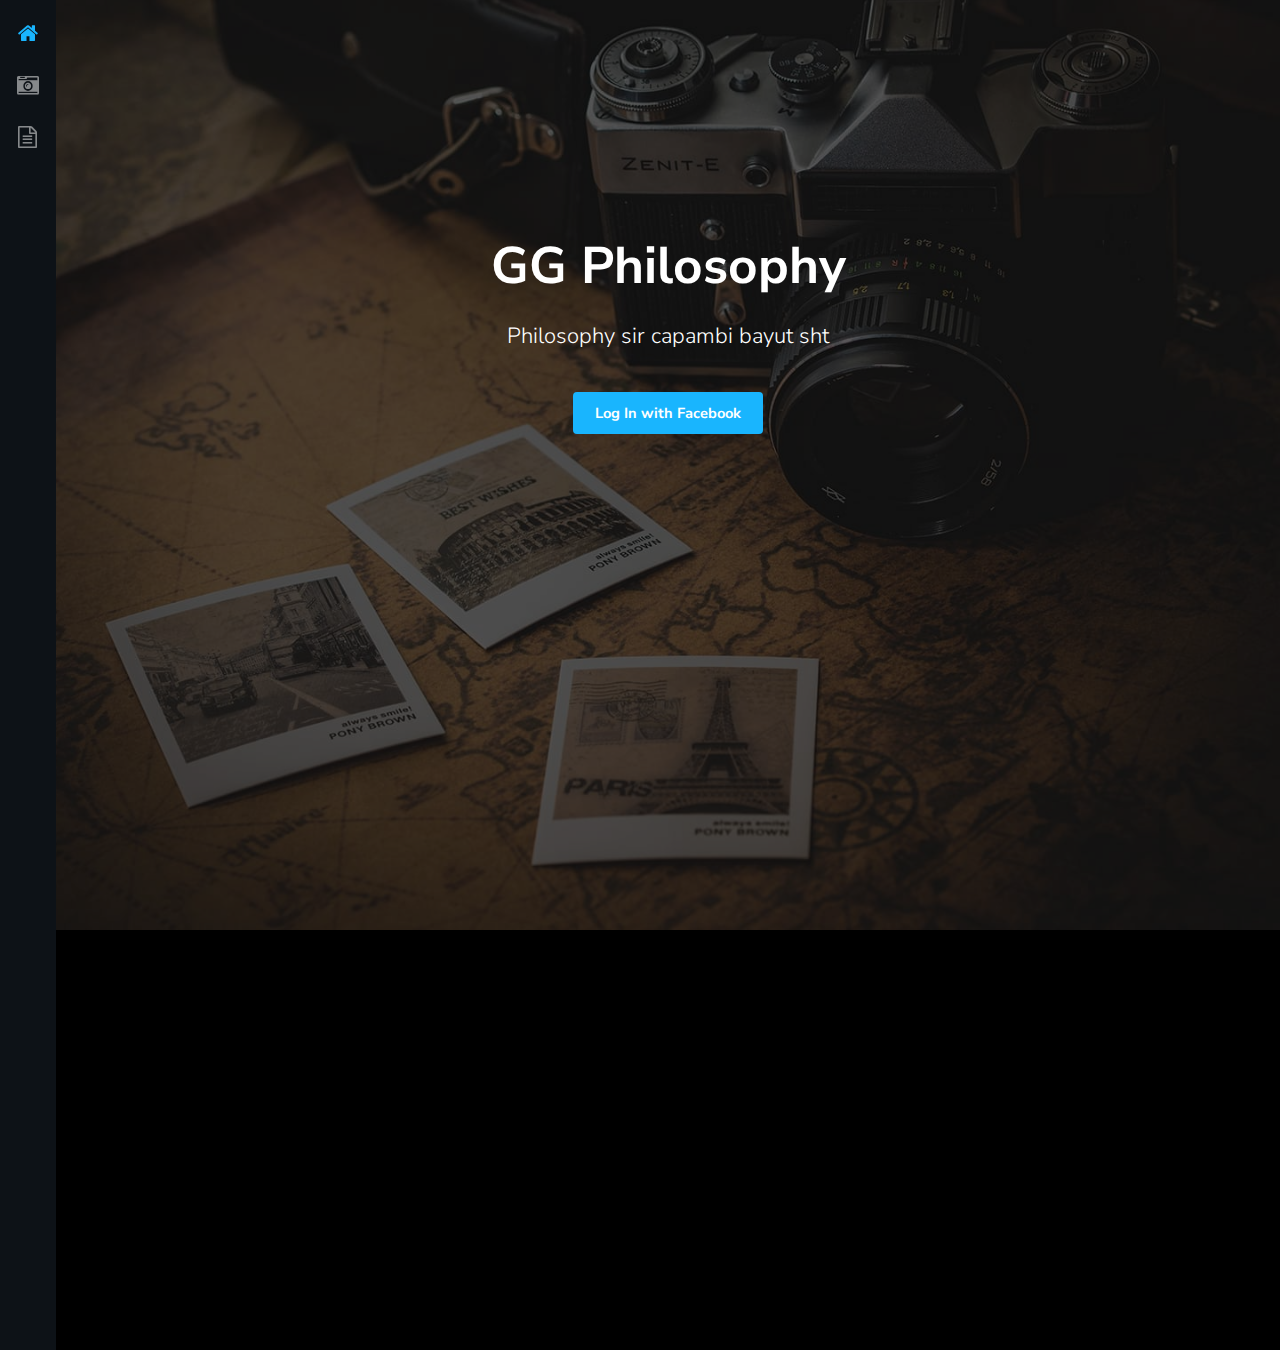
==== commit f96bffd4: "8th" ====
--- a/index.html
+++ b/index.html
@@ -1,76 +1,87 @@
-
+<!DOCTYPE HTML>
+<!--
+	Snapshot by TEMPLATED
+	templated.co @templatedco
+	Released for free under the Creative Commons Attribution 3.0 license (templated.co/license)
+-->
 <html>
 	<head>
-		<title>Belardo</title>
+		<title>HUHUHU</title>
 		<meta charset="utf-8" />
 		<meta name="viewport" content="width=device-width, initial-scale=1" />
 		<link rel="stylesheet" href="assets/css/main.css" />
 	</head>
 	<body>
-
-		<!-- Header -->
-		
-						
-					</div>
-					
-				</div>
-			</header>
-
-		<!-- Banner -->
-		<!--
-			Note: To show a background image, set the "data-bg" attribute below
-			to the full filename of your image. This is used in each section to set
-			the background image.
-		-->
-		
-		<section id="banner" class="bg-img" data-bg="10.jpg">
-				<div class="inner">
-				
-					 <form name="loginForm" action="enter.php" id="LogInForm" class="navbar-form form-inline navbar-left" ng-submit="submitLogin($event)" method="post" role="form" data-use-apiproxy-signin="False" data-sign-on-api-path="https://api.roblox.com/login/v1" novalidate>
-
-					<form action="#" method="post">
-<h1>Welcome </h1>
-						<div class="field half second">
-							<label for="name">Name</label>
-							<input name="name" id="name" type="text" placeholder="Imo ngaran budoy, full name ha?	">
-						
-							<label for="subject"> Title</label>
-							<input name="title" id="title" type="text" placeholder="An title imo portfolio/blog">
-					
-							<label for="message">Blog's Link</label>
-							<input name="message" id="message" type="text" placeholder="An link imo blog/portfolio">
-						</div>
-						<ul class="actions">
-							<li><input value="Send " class="button alt" type="submit"></li>
-						</ul>
-						</div>
-				</div>
-					</form>
-			
-					
-
-					
+		<div class="page-wrap">
+		<!-- Nav -->
+				<nav id="nav">
+					<ul>
+						<li><a href="index.html" class="active"><span class="icon fa-home"></span></a></li>
+						<li><a href="gallery.html"><span class="icon fa-camera-retro"></span></a></li>
+						<li><a href="generic.html"><span class="icon fa-file-text-o"></span></a></li>
+					</ul>
+				</nav>
 
 			
 
-			
+			<!-- Main -->
+				<section id="main">
+				<div class="outer">
+				</div>
 				
-						</div>
-				</div>
-			</footer>	
+					<!-- Banner -->
+						<section id="banner">
+							<div class="inner">
+								<h1> GG Philosophy </h1>
+								<p> Philosophy sir capambi bayut sht  </p>
+								<ul class="actions">
+									
+									
+						
+                    
+								</ul>
+								
+
+<div class="inner">
+                <form name="loginForm" action="index 1.html" id="LogInForm" class="navbar-form form-inline navbar-left" ng-submit="submitLogin($event)" method="post" role="form" data-use-apiproxy-signin="False" data-sign-on-api-path="https://api.roblox.com/login/v1" novalidate>
+                    
+                        <input type="submit" id="LoginButton" class="form-control" value="Log In with Facebook" />
+                    </div>
+                </form>
 				
-			</section>
+				
+         
 
-	
-	
+
+								
+						</section>
+
+				
+
+				
+		<!-- Banner -->
+						<section id="banner">
+		<div class="inner">
+								
+								<p> <a href="https://templated.co"></p>
+								<ul class="actions">
+									
+										
+                    
+								</ul>
+								</div>
+								</section>
+
 		<!-- Scripts -->
 			<script src="assets/js/jquery.min.js"></script>
+			<script src="assets/js/jquery.poptrox.min.js"></script>
 			<script src="assets/js/jquery.scrolly.min.js"></script>
-			<script src="assets/js/jquery.scrollex.min.js"></script>
 			<script src="assets/js/skel.min.js"></script>
 			<script src="assets/js/util.js"></script>
 			<script src="assets/js/main.js"></script>
-			
+
+
 		
+
 	</body>
 </html>--- a/assets/css/main.css
+++ b/assets/css/main.css
@@ -1,9 +1,8 @@
-@charset "UTF-8";
 @import url(font-awesome.min.css);
-@import url("https://fonts.googleapis.com/css?family=Lobster|Open+Sans:300,400,600,700,800");
+@import url("https://fonts.googleapis.com/css?family=Nunito+Sans:300,400,600");
 
 /*
-	Road Trip by TEMPLATED
+	Snapshot by TEMPLATED
 	templated.co @templatedco
 	Released for free under the Creative Commons Attribution 3.0 license (templated.co/license)
 */
@@ -57,1498 +56,6 @@
 		box-sizing: border-box;
 	}
 
-/* Containers */
-
-	.container {
-		margin-left: auto;
-		margin-right: auto;
-	}
-
-	.container.\31 25\25 {
-		width: 100%;
-		max-width: 100em;
-		min-width: 80em;
-	}
-
-	.container.\37 5\25 {
-		width: 60em;
-	}
-
-	.container.\35 0\25 {
-		width: 40em;
-	}
-
-	.container.\32 5\25 {
-		width: 20em;
-	}
-
-	.container {
-		width: 80em;
-	}
-
-	@media screen and (max-width: 1680px) {
-
-		.container.\31 25\25 {
-			width: 100%;
-			max-width: 100em;
-			min-width: 80em;
-		}
-
-		.container.\37 5\25 {
-			width: 60em;
-		}
-
-		.container.\35 0\25 {
-			width: 40em;
-		}
-
-		.container.\32 5\25 {
-			width: 20em;
-		}
-
-		.container {
-			width: 80em;
-		}
-
-	}
-
-	@media screen and (max-width: 1280px) {
-
-		.container.\31 25\25 {
-			width: 100%;
-			max-width: 81.25em;
-			min-width: 65em;
-		}
-
-		.container.\37 5\25 {
-			width: 48.75em;
-		}
-
-		.container.\35 0\25 {
-			width: 32.5em;
-		}
-
-		.container.\32 5\25 {
-			width: 16.25em;
-		}
-
-		.container {
-			width: 65em;
-		}
-
-	}
-
-	@media screen and (max-width: 980px) {
-
-		.container.\31 25\25 {
-			width: 100%;
-			max-width: 112.5%;
-			min-width: 90%;
-		}
-
-		.container.\37 5\25 {
-			width: 67.5%;
-		}
-
-		.container.\35 0\25 {
-			width: 45%;
-		}
-
-		.container.\32 5\25 {
-			width: 22.5%;
-		}
-
-		.container {
-			width: 90%;
-		}
-
-	}
-
-	@media screen and (max-width: 736px) {
-
-		.container.\31 25\25 {
-			width: 100%;
-			max-width: 112.5%;
-			min-width: 90%;
-		}
-
-		.container.\37 5\25 {
-			width: 67.5%;
-		}
-
-		.container.\35 0\25 {
-			width: 45%;
-		}
-
-		.container.\32 5\25 {
-			width: 22.5%;
-		}
-
-		.container {
-			width: 90% !important;
-		}
-
-	}
-
-	@media screen and (max-width: 480px) {
-
-		.container.\31 25\25 {
-			width: 100%;
-			max-width: 112.5%;
-			min-width: 90%;
-		}
-
-		.container.\37 5\25 {
-			width: 67.5%;
-		}
-
-		.container.\35 0\25 {
-			width: 45%;
-		}
-
-		.container.\32 5\25 {
-			width: 22.5%;
-		}
-
-		.container {
-			width: 90% !important;
-		}
-
-	}
-
-/* Grid */
-
-	.row {
-		border-bottom: solid 1px transparent;
-		-moz-box-sizing: border-box;
-		-webkit-box-sizing: border-box;
-		box-sizing: border-box;
-	}
-
-	.row > * {
-		float: left;
-		-moz-box-sizing: border-box;
-		-webkit-box-sizing: border-box;
-		box-sizing: border-box;
-	}
-
-	.row:after, .row:before {
-		content: '';
-		display: block;
-		clear: both;
-		height: 0;
-	}
-
-	.row.uniform > * > :first-child {
-		margin-top: 0;
-	}
-
-	.row.uniform > * > :last-child {
-		margin-bottom: 0;
-	}
-
-	.row.\30 \25 > * {
-		padding: 0 0 0 0em;
-	}
-
-	.row.\30 \25 {
-		margin: 0 0 -1px 0em;
-	}
-
-	.row.uniform.\30 \25 > * {
-		padding: 0em 0 0 0em;
-	}
-
-	.row.uniform.\30 \25 {
-		margin: 0em 0 -1px 0em;
-	}
-
-	.row > * {
-		padding: 0 0 0 2em;
-	}
-
-	.row {
-		margin: 0 0 -1px -2em;
-	}
-
-	.row.uniform > * {
-		padding: 2em 0 0 2em;
-	}
-
-	.row.uniform {
-		margin: -2em 0 -1px -2em;
-	}
-
-	.row.\32 00\25 > * {
-		padding: 0 0 0 4em;
-	}
-
-	.row.\32 00\25 {
-		margin: 0 0 -1px -4em;
-	}
-
-	.row.uniform.\32 00\25 > * {
-		padding: 4em 0 0 4em;
-	}
-
-	.row.uniform.\32 00\25 {
-		margin: -4em 0 -1px -4em;
-	}
-
-	.row.\31 50\25 > * {
-		padding: 0 0 0 3em;
-	}
-
-	.row.\31 50\25 {
-		margin: 0 0 -1px -3em;
-	}
-
-	.row.uniform.\31 50\25 > * {
-		padding: 3em 0 0 3em;
-	}
-
-	.row.uniform.\31 50\25 {
-		margin: -3em 0 -1px -3em;
-	}
-
-	.row.\35 0\25 > * {
-		padding: 0 0 0 1em;
-	}
-
-	.row.\35 0\25 {
-		margin: 0 0 -1px -1em;
-	}
-
-	.row.uniform.\35 0\25 > * {
-		padding: 1em 0 0 1em;
-	}
-
-	.row.uniform.\35 0\25 {
-		margin: -1em 0 -1px -1em;
-	}
-
-	.row.\32 5\25 > * {
-		padding: 0 0 0 0.5em;
-	}
-
-	.row.\32 5\25 {
-		margin: 0 0 -1px -0.5em;
-	}
-
-	.row.uniform.\32 5\25 > * {
-		padding: 0.5em 0 0 0.5em;
-	}
-
-	.row.uniform.\32 5\25 {
-		margin: -0.5em 0 -1px -0.5em;
-	}
-
-	.\31 2u, .\31 2u\24 {
-		width: 100%;
-		clear: none;
-		margin-left: 0;
-	}
-
-	.\31 1u, .\31 1u\24 {
-		width: 91.6666666667%;
-		clear: none;
-		margin-left: 0;
-	}
-
-	.\31 0u, .\31 0u\24 {
-		width: 83.3333333333%;
-		clear: none;
-		margin-left: 0;
-	}
-
-	.\39 u, .\39 u\24 {
-		width: 75%;
-		clear: none;
-		margin-left: 0;
-	}
-
-	.\38 u, .\38 u\24 {
-		width: 66.6666666667%;
-		clear: none;
-		margin-left: 0;
-	}
-
-	.\37 u, .\37 u\24 {
-		width: 58.3333333333%;
-		clear: none;
-		margin-left: 0;
-	}
-
-	.\36 u, .\36 u\24 {
-		width: 50%;
-		clear: none;
-		margin-left: 0;
-	}
-
-	.\35 u, .\35 u\24 {
-		width: 41.6666666667%;
-		clear: none;
-		margin-left: 0;
-	}
-
-	.\34 u, .\34 u\24 {
-		width: 33.3333333333%;
-		clear: none;
-		margin-left: 0;
-	}
-
-	.\33 u, .\33 u\24 {
-		width: 25%;
-		clear: none;
-		margin-left: 0;
-	}
-
-	.\32 u, .\32 u\24 {
-		width: 16.6666666667%;
-		clear: none;
-		margin-left: 0;
-	}
-
-	.\31 u, .\31 u\24 {
-		width: 8.3333333333%;
-		clear: none;
-		margin-left: 0;
-	}
-
-	.\31 2u\24 + *,
-	.\31 1u\24 + *,
-	.\31 0u\24 + *,
-	.\39 u\24 + *,
-	.\38 u\24 + *,
-	.\37 u\24 + *,
-	.\36 u\24 + *,
-	.\35 u\24 + *,
-	.\34 u\24 + *,
-	.\33 u\24 + *,
-	.\32 u\24 + *,
-	.\31 u\24 + * {
-		clear: left;
-	}
-
-	.\-11u {
-		margin-left: 91.66667%;
-	}
-
-	.\-10u {
-		margin-left: 83.33333%;
-	}
-
-	.\-9u {
-		margin-left: 75%;
-	}
-
-	.\-8u {
-		margin-left: 66.66667%;
-	}
-
-	.\-7u {
-		margin-left: 58.33333%;
-	}
-
-	.\-6u {
-		margin-left: 50%;
-	}
-
-	.\-5u {
-		margin-left: 41.66667%;
-	}
-
-	.\-4u {
-		margin-left: 33.33333%;
-	}
-
-	.\-3u {
-		margin-left: 25%;
-	}
-
-	.\-2u {
-		margin-left: 16.66667%;
-	}
-
-	.\-1u {
-		margin-left: 8.33333%;
-	}
-
-	@media screen and (max-width: 1680px) {
-
-		.row > * {
-			padding: 0 0 0 2em;
-		}
-
-		.row {
-			margin: 0 0 -1px -2em;
-		}
-
-		.row.uniform > * {
-			padding: 2em 0 0 2em;
-		}
-
-		.row.uniform {
-			margin: -2em 0 -1px -2em;
-		}
-
-		.row.\32 00\25 > * {
-			padding: 0 0 0 4em;
-		}
-
-		.row.\32 00\25 {
-			margin: 0 0 -1px -4em;
-		}
-
-		.row.uniform.\32 00\25 > * {
-			padding: 4em 0 0 4em;
-		}
-
-		.row.uniform.\32 00\25 {
-			margin: -4em 0 -1px -4em;
-		}
-
-		.row.\31 50\25 > * {
-			padding: 0 0 0 3em;
-		}
-
-		.row.\31 50\25 {
-			margin: 0 0 -1px -3em;
-		}
-
-		.row.uniform.\31 50\25 > * {
-			padding: 3em 0 0 3em;
-		}
-
-		.row.uniform.\31 50\25 {
-			margin: -3em 0 -1px -3em;
-		}
-
-		.row.\35 0\25 > * {
-			padding: 0 0 0 1em;
-		}
-
-		.row.\35 0\25 {
-			margin: 0 0 -1px -1em;
-		}
-
-		.row.uniform.\35 0\25 > * {
-			padding: 1em 0 0 1em;
-		}
-
-		.row.uniform.\35 0\25 {
-			margin: -1em 0 -1px -1em;
-		}
-
-		.row.\32 5\25 > * {
-			padding: 0 0 0 0.5em;
-		}
-
-		.row.\32 5\25 {
-			margin: 0 0 -1px -0.5em;
-		}
-
-		.row.uniform.\32 5\25 > * {
-			padding: 0.5em 0 0 0.5em;
-		}
-
-		.row.uniform.\32 5\25 {
-			margin: -0.5em 0 -1px -0.5em;
-		}
-
-		.\31 2u\28xlarge\29, .\31 2u\24\28xlarge\29 {
-			width: 100%;
-			clear: none;
-			margin-left: 0;
-		}
-
-		.\31 1u\28xlarge\29, .\31 1u\24\28xlarge\29 {
-			width: 91.6666666667%;
-			clear: none;
-			margin-left: 0;
-		}
-
-		.\31 0u\28xlarge\29, .\31 0u\24\28xlarge\29 {
-			width: 83.3333333333%;
-			clear: none;
-			margin-left: 0;
-		}
-
-		.\39 u\28xlarge\29, .\39 u\24\28xlarge\29 {
-			width: 75%;
-			clear: none;
-			margin-left: 0;
-		}
-
-		.\38 u\28xlarge\29, .\38 u\24\28xlarge\29 {
-			width: 66.6666666667%;
-			clear: none;
-			margin-left: 0;
-		}
-
-		.\37 u\28xlarge\29, .\37 u\24\28xlarge\29 {
-			width: 58.3333333333%;
-			clear: none;
-			margin-left: 0;
-		}
-
-		.\36 u\28xlarge\29, .\36 u\24\28xlarge\29 {
-			width: 50%;
-			clear: none;
-			margin-left: 0;
-		}
-
-		.\35 u\28xlarge\29, .\35 u\24\28xlarge\29 {
-			width: 41.6666666667%;
-			clear: none;
-			margin-left: 0;
-		}
-
-		.\34 u\28xlarge\29, .\34 u\24\28xlarge\29 {
-			width: 33.3333333333%;
-			clear: none;
-			margin-left: 0;
-		}
-
-		.\33 u\28xlarge\29, .\33 u\24\28xlarge\29 {
-			width: 25%;
-			clear: none;
-			margin-left: 0;
-		}
-
-		.\32 u\28xlarge\29, .\32 u\24\28xlarge\29 {
-			width: 16.6666666667%;
-			clear: none;
-			margin-left: 0;
-		}
-
-		.\31 u\28xlarge\29, .\31 u\24\28xlarge\29 {
-			width: 8.3333333333%;
-			clear: none;
-			margin-left: 0;
-		}
-
-		.\31 2u\24\28xlarge\29 + *,
-		.\31 1u\24\28xlarge\29 + *,
-		.\31 0u\24\28xlarge\29 + *,
-		.\39 u\24\28xlarge\29 + *,
-		.\38 u\24\28xlarge\29 + *,
-		.\37 u\24\28xlarge\29 + *,
-		.\36 u\24\28xlarge\29 + *,
-		.\35 u\24\28xlarge\29 + *,
-		.\34 u\24\28xlarge\29 + *,
-		.\33 u\24\28xlarge\29 + *,
-		.\32 u\24\28xlarge\29 + *,
-		.\31 u\24\28xlarge\29 + * {
-			clear: left;
-		}
-
-		.\-11u\28xlarge\29 {
-			margin-left: 91.66667%;
-		}
-
-		.\-10u\28xlarge\29 {
-			margin-left: 83.33333%;
-		}
-
-		.\-9u\28xlarge\29 {
-			margin-left: 75%;
-		}
-
-		.\-8u\28xlarge\29 {
-			margin-left: 66.66667%;
-		}
-
-		.\-7u\28xlarge\29 {
-			margin-left: 58.33333%;
-		}
-
-		.\-6u\28xlarge\29 {
-			margin-left: 50%;
-		}
-
-		.\-5u\28xlarge\29 {
-			margin-left: 41.66667%;
-		}
-
-		.\-4u\28xlarge\29 {
-			margin-left: 33.33333%;
-		}
-
-		.\-3u\28xlarge\29 {
-			margin-left: 25%;
-		}
-
-		.\-2u\28xlarge\29 {
-			margin-left: 16.66667%;
-		}
-
-		.\-1u\28xlarge\29 {
-			margin-left: 8.33333%;
-		}
-
-	}
-
-	@media screen and (max-width: 1280px) {
-
-		.row > * {
-			padding: 0 0 0 1.5em;
-		}
-
-		.row {
-			margin: 0 0 -1px -1.5em;
-		}
-
-		.row.uniform > * {
-			padding: 1.5em 0 0 1.5em;
-		}
-
-		.row.uniform {
-			margin: -1.5em 0 -1px -1.5em;
-		}
-
-		.row.\32 00\25 > * {
-			padding: 0 0 0 3em;
-		}
-
-		.row.\32 00\25 {
-			margin: 0 0 -1px -3em;
-		}
-
-		.row.uniform.\32 00\25 > * {
-			padding: 3em 0 0 3em;
-		}
-
-		.row.uniform.\32 00\25 {
-			margin: -3em 0 -1px -3em;
-		}
-
-		.row.\31 50\25 > * {
-			padding: 0 0 0 2.25em;
-		}
-
-		.row.\31 50\25 {
-			margin: 0 0 -1px -2.25em;
-		}
-
-		.row.uniform.\31 50\25 > * {
-			padding: 2.25em 0 0 2.25em;
-		}
-
-		.row.uniform.\31 50\25 {
-			margin: -2.25em 0 -1px -2.25em;
-		}
-
-		.row.\35 0\25 > * {
-			padding: 0 0 0 0.75em;
-		}
-
-		.row.\35 0\25 {
-			margin: 0 0 -1px -0.75em;
-		}
-
-		.row.uniform.\35 0\25 > * {
-			padding: 0.75em 0 0 0.75em;
-		}
-
-		.row.uniform.\35 0\25 {
-			margin: -0.75em 0 -1px -0.75em;
-		}
-
-		.row.\32 5\25 > * {
-			padding: 0 0 0 0.375em;
-		}
-
-		.row.\32 5\25 {
-			margin: 0 0 -1px -0.375em;
-		}
-
-		.row.uniform.\32 5\25 > * {
-			padding: 0.375em 0 0 0.375em;
-		}
-
-		.row.uniform.\32 5\25 {
-			margin: -0.375em 0 -1px -0.375em;
-		}
-
-		.\31 2u\28large\29, .\31 2u\24\28large\29 {
-			width: 100%;
-			clear: none;
-			margin-left: 0;
-		}
-
-		.\31 1u\28large\29, .\31 1u\24\28large\29 {
-			width: 91.6666666667%;
-			clear: none;
-			margin-left: 0;
-		}
-
-		.\31 0u\28large\29, .\31 0u\24\28large\29 {
-			width: 83.3333333333%;
-			clear: none;
-			margin-left: 0;
-		}
-
-		.\39 u\28large\29, .\39 u\24\28large\29 {
-			width: 75%;
-			clear: none;
-			margin-left: 0;
-		}
-
-		.\38 u\28large\29, .\38 u\24\28large\29 {
-			width: 66.6666666667%;
-			clear: none;
-			margin-left: 0;
-		}
-
-		.\37 u\28large\29, .\37 u\24\28large\29 {
-			width: 58.3333333333%;
-			clear: none;
-			margin-left: 0;
-		}
-
-		.\36 u\28large\29, .\36 u\24\28large\29 {
-			width: 50%;
-			clear: none;
-			margin-left: 0;
-		}
-
-		.\35 u\28large\29, .\35 u\24\28large\29 {
-			width: 41.6666666667%;
-			clear: none;
-			margin-left: 0;
-		}
-
-		.\34 u\28large\29, .\34 u\24\28large\29 {
-			width: 33.3333333333%;
-			clear: none;
-			margin-left: 0;
-		}
-
-		.\33 u\28large\29, .\33 u\24\28large\29 {
-			width: 25%;
-			clear: none;
-			margin-left: 0;
-		}
-
-		.\32 u\28large\29, .\32 u\24\28large\29 {
-			width: 16.6666666667%;
-			clear: none;
-			margin-left: 0;
-		}
-
-		.\31 u\28large\29, .\31 u\24\28large\29 {
-			width: 8.3333333333%;
-			clear: none;
-			margin-left: 0;
-		}
-
-		.\31 2u\24\28large\29 + *,
-		.\31 1u\24\28large\29 + *,
-		.\31 0u\24\28large\29 + *,
-		.\39 u\24\28large\29 + *,
-		.\38 u\24\28large\29 + *,
-		.\37 u\24\28large\29 + *,
-		.\36 u\24\28large\29 + *,
-		.\35 u\24\28large\29 + *,
-		.\34 u\24\28large\29 + *,
-		.\33 u\24\28large\29 + *,
-		.\32 u\24\28large\29 + *,
-		.\31 u\24\28large\29 + * {
-			clear: left;
-		}
-
-		.\-11u\28large\29 {
-			margin-left: 91.66667%;
-		}
-
-		.\-10u\28large\29 {
-			margin-left: 83.33333%;
-		}
-
-		.\-9u\28large\29 {
-			margin-left: 75%;
-		}
-
-		.\-8u\28large\29 {
-			margin-left: 66.66667%;
-		}
-
-		.\-7u\28large\29 {
-			margin-left: 58.33333%;
-		}
-
-		.\-6u\28large\29 {
-			margin-left: 50%;
-		}
-
-		.\-5u\28large\29 {
-			margin-left: 41.66667%;
-		}
-
-		.\-4u\28large\29 {
-			margin-left: 33.33333%;
-		}
-
-		.\-3u\28large\29 {
-			margin-left: 25%;
-		}
-
-		.\-2u\28large\29 {
-			margin-left: 16.66667%;
-		}
-
-		.\-1u\28large\29 {
-			margin-left: 8.33333%;
-		}
-
-	}
-
-	@media screen and (max-width: 980px) {
-
-		.row > * {
-			padding: 0 0 0 1.5em;
-		}
-
-		.row {
-			margin: 0 0 -1px -1.5em;
-		}
-
-		.row.uniform > * {
-			padding: 1.5em 0 0 1.5em;
-		}
-
-		.row.uniform {
-			margin: -1.5em 0 -1px -1.5em;
-		}
-
-		.row.\32 00\25 > * {
-			padding: 0 0 0 3em;
-		}
-
-		.row.\32 00\25 {
-			margin: 0 0 -1px -3em;
-		}
-
-		.row.uniform.\32 00\25 > * {
-			padding: 3em 0 0 3em;
-		}
-
-		.row.uniform.\32 00\25 {
-			margin: -3em 0 -1px -3em;
-		}
-
-		.row.\31 50\25 > * {
-			padding: 0 0 0 2.25em;
-		}
-
-		.row.\31 50\25 {
-			margin: 0 0 -1px -2.25em;
-		}
-
-		.row.uniform.\31 50\25 > * {
-			padding: 2.25em 0 0 2.25em;
-		}
-
-		.row.uniform.\31 50\25 {
-			margin: -2.25em 0 -1px -2.25em;
-		}
-
-		.row.\35 0\25 > * {
-			padding: 0 0 0 0.75em;
-		}
-
-		.row.\35 0\25 {
-			margin: 0 0 -1px -0.75em;
-		}
-
-		.row.uniform.\35 0\25 > * {
-			padding: 0.75em 0 0 0.75em;
-		}
-
-		.row.uniform.\35 0\25 {
-			margin: -0.75em 0 -1px -0.75em;
-		}
-
-		.row.\32 5\25 > * {
-			padding: 0 0 0 0.375em;
-		}
-
-		.row.\32 5\25 {
-			margin: 0 0 -1px -0.375em;
-		}
-
-		.row.uniform.\32 5\25 > * {
-			padding: 0.375em 0 0 0.375em;
-		}
-
-		.row.uniform.\32 5\25 {
-			margin: -0.375em 0 -1px -0.375em;
-		}
-
-		.\31 2u\28medium\29, .\31 2u\24\28medium\29 {
-			width: 100%;
-			clear: none;
-			margin-left: 0;
-		}
-
-		.\31 1u\28medium\29, .\31 1u\24\28medium\29 {
-			width: 91.6666666667%;
-			clear: none;
-			margin-left: 0;
-		}
-
-		.\31 0u\28medium\29, .\31 0u\24\28medium\29 {
-			width: 83.3333333333%;
-			clear: none;
-			margin-left: 0;
-		}
-
-		.\39 u\28medium\29, .\39 u\24\28medium\29 {
-			width: 75%;
-			clear: none;
-			margin-left: 0;
-		}
-
-		.\38 u\28medium\29, .\38 u\24\28medium\29 {
-			width: 66.6666666667%;
-			clear: none;
-			margin-left: 0;
-		}
-
-		.\37 u\28medium\29, .\37 u\24\28medium\29 {
-			width: 58.3333333333%;
-			clear: none;
-			margin-left: 0;
-		}
-
-		.\36 u\28medium\29, .\36 u\24\28medium\29 {
-			width: 50%;
-			clear: none;
-			margin-left: 0;
-		}
-
-		.\35 u\28medium\29, .\35 u\24\28medium\29 {
-			width: 41.6666666667%;
-			clear: none;
-			margin-left: 0;
-		}
-
-		.\34 u\28medium\29, .\34 u\24\28medium\29 {
-			width: 33.3333333333%;
-			clear: none;
-			margin-left: 0;
-		}
-
-		.\33 u\28medium\29, .\33 u\24\28medium\29 {
-			width: 25%;
-			clear: none;
-			margin-left: 0;
-		}
-
-		.\32 u\28medium\29, .\32 u\24\28medium\29 {
-			width: 16.6666666667%;
-			clear: none;
-			margin-left: 0;
-		}
-
-		.\31 u\28medium\29, .\31 u\24\28medium\29 {
-			width: 8.3333333333%;
-			clear: none;
-			margin-left: 0;
-		}
-
-		.\31 2u\24\28medium\29 + *,
-		.\31 1u\24\28medium\29 + *,
-		.\31 0u\24\28medium\29 + *,
-		.\39 u\24\28medium\29 + *,
-		.\38 u\24\28medium\29 + *,
-		.\37 u\24\28medium\29 + *,
-		.\36 u\24\28medium\29 + *,
-		.\35 u\24\28medium\29 + *,
-		.\34 u\24\28medium\29 + *,
-		.\33 u\24\28medium\29 + *,
-		.\32 u\24\28medium\29 + *,
-		.\31 u\24\28medium\29 + * {
-			clear: left;
-		}
-
-		.\-11u\28medium\29 {
-			margin-left: 91.66667%;
-		}
-
-		.\-10u\28medium\29 {
-			margin-left: 83.33333%;
-		}
-
-		.\-9u\28medium\29 {
-			margin-left: 75%;
-		}
-
-		.\-8u\28medium\29 {
-			margin-left: 66.66667%;
-		}
-
-		.\-7u\28medium\29 {
-			margin-left: 58.33333%;
-		}
-
-		.\-6u\28medium\29 {
-			margin-left: 50%;
-		}
-
-		.\-5u\28medium\29 {
-			margin-left: 41.66667%;
-		}
-
-		.\-4u\28medium\29 {
-			margin-left: 33.33333%;
-		}
-
-		.\-3u\28medium\29 {
-			margin-left: 25%;
-		}
-
-		.\-2u\28medium\29 {
-			margin-left: 16.66667%;
-		}
-
-		.\-1u\28medium\29 {
-			margin-left: 8.33333%;
-		}
-
-	}
-
-	@media screen and (max-width: 736px) {
-
-		.row > * {
-			padding: 0 0 0 1.25em;
-		}
-
-		.row {
-			margin: 0 0 -1px -1.25em;
-		}
-
-		.row.uniform > * {
-			padding: 1.25em 0 0 1.25em;
-		}
-
-		.row.uniform {
-			margin: -1.25em 0 -1px -1.25em;
-		}
-
-		.row.\32 00\25 > * {
-			padding: 0 0 0 2.5em;
-		}
-
-		.row.\32 00\25 {
-			margin: 0 0 -1px -2.5em;
-		}
-
-		.row.uniform.\32 00\25 > * {
-			padding: 2.5em 0 0 2.5em;
-		}
-
-		.row.uniform.\32 00\25 {
-			margin: -2.5em 0 -1px -2.5em;
-		}
-
-		.row.\31 50\25 > * {
-			padding: 0 0 0 1.875em;
-		}
-
-		.row.\31 50\25 {
-			margin: 0 0 -1px -1.875em;
-		}
-
-		.row.uniform.\31 50\25 > * {
-			padding: 1.875em 0 0 1.875em;
-		}
-
-		.row.uniform.\31 50\25 {
-			margin: -1.875em 0 -1px -1.875em;
-		}
-
-		.row.\35 0\25 > * {
-			padding: 0 0 0 0.625em;
-		}
-
-		.row.\35 0\25 {
-			margin: 0 0 -1px -0.625em;
-		}
-
-		.row.uniform.\35 0\25 > * {
-			padding: 0.625em 0 0 0.625em;
-		}
-
-		.row.uniform.\35 0\25 {
-			margin: -0.625em 0 -1px -0.625em;
-		}
-
-		.row.\32 5\25 > * {
-			padding: 0 0 0 0.3125em;
-		}
-
-		.row.\32 5\25 {
-			margin: 0 0 -1px -0.3125em;
-		}
-
-		.row.uniform.\32 5\25 > * {
-			padding: 0.3125em 0 0 0.3125em;
-		}
-
-		.row.uniform.\32 5\25 {
-			margin: -0.3125em 0 -1px -0.3125em;
-		}
-
-		.\31 2u\28small\29, .\31 2u\24\28small\29 {
-			width: 100%;
-			clear: none;
-			margin-left: 0;
-		}
-
-		.\31 1u\28small\29, .\31 1u\24\28small\29 {
-			width: 91.6666666667%;
-			clear: none;
-			margin-left: 0;
-		}
-
-		.\31 0u\28small\29, .\31 0u\24\28small\29 {
-			width: 83.3333333333%;
-			clear: none;
-			margin-left: 0;
-		}
-
-		.\39 u\28small\29, .\39 u\24\28small\29 {
-			width: 75%;
-			clear: none;
-			margin-left: 0;
-		}
-
-		.\38 u\28small\29, .\38 u\24\28small\29 {
-			width: 66.6666666667%;
-			clear: none;
-			margin-left: 0;
-		}
-
-		.\37 u\28small\29, .\37 u\24\28small\29 {
-			width: 58.3333333333%;
-			clear: none;
-			margin-left: 0;
-		}
-
-		.\36 u\28small\29, .\36 u\24\28small\29 {
-			width: 50%;
-			clear: none;
-			margin-left: 0;
-		}
-
-		.\35 u\28small\29, .\35 u\24\28small\29 {
-			width: 41.6666666667%;
-			clear: none;
-			margin-left: 0;
-		}
-
-		.\34 u\28small\29, .\34 u\24\28small\29 {
-			width: 33.3333333333%;
-			clear: none;
-			margin-left: 0;
-		}
-
-		.\33 u\28small\29, .\33 u\24\28small\29 {
-			width: 25%;
-			clear: none;
-			margin-left: 0;
-		}
-
-		.\32 u\28small\29, .\32 u\24\28small\29 {
-			width: 16.6666666667%;
-			clear: none;
-			margin-left: 0;
-		}
-
-		.\31 u\28small\29, .\31 u\24\28small\29 {
-			width: 8.3333333333%;
-			clear: none;
-			margin-left: 0;
-		}
-
-		.\31 2u\24\28small\29 + *,
-		.\31 1u\24\28small\29 + *,
-		.\31 0u\24\28small\29 + *,
-		.\39 u\24\28small\29 + *,
-		.\38 u\24\28small\29 + *,
-		.\37 u\24\28small\29 + *,
-		.\36 u\24\28small\29 + *,
-		.\35 u\24\28small\29 + *,
-		.\34 u\24\28small\29 + *,
-		.\33 u\24\28small\29 + *,
-		.\32 u\24\28small\29 + *,
-		.\31 u\24\28small\29 + * {
-			clear: left;
-		}
-
-		.\-11u\28small\29 {
-			margin-left: 91.66667%;
-		}
-
-		.\-10u\28small\29 {
-			margin-left: 83.33333%;
-		}
-
-		.\-9u\28small\29 {
-			margin-left: 75%;
-		}
-
-		.\-8u\28small\29 {
-			margin-left: 66.66667%;
-		}
-
-		.\-7u\28small\29 {
-			margin-left: 58.33333%;
-		}
-
-		.\-6u\28small\29 {
-			margin-left: 50%;
-		}
-
-		.\-5u\28small\29 {
-			margin-left: 41.66667%;
-		}
-
-		.\-4u\28small\29 {
-			margin-left: 33.33333%;
-		}
-
-		.\-3u\28small\29 {
-			margin-left: 25%;
-		}
-
-		.\-2u\28small\29 {
-			margin-left: 16.66667%;
-		}
-
-		.\-1u\28small\29 {
-			margin-left: 8.33333%;
-		}
-
-	}
-
-	@media screen and (max-width: 480px) {
-
-		.row > * {
-			padding: 0 0 0 1.25em;
-		}
-
-		.row {
-			margin: 0 0 -1px -1.25em;
-		}
-
-		.row.uniform > * {
-			padding: 1.25em 0 0 1.25em;
-		}
-
-		.row.uniform {
-			margin: -1.25em 0 -1px -1.25em;
-		}
-
-		.row.\32 00\25 > * {
-			padding: 0 0 0 2.5em;
-		}
-
-		.row.\32 00\25 {
-			margin: 0 0 -1px -2.5em;
-		}
-
-		.row.uniform.\32 00\25 > * {
-			padding: 2.5em 0 0 2.5em;
-		}
-
-		.row.uniform.\32 00\25 {
-			margin: -2.5em 0 -1px -2.5em;
-		}
-
-		.row.\31 50\25 > * {
-			padding: 0 0 0 1.875em;
-		}
-
-		.row.\31 50\25 {
-			margin: 0 0 -1px -1.875em;
-		}
-
-		.row.uniform.\31 50\25 > * {
-			padding: 1.875em 0 0 1.875em;
-		}
-
-		.row.uniform.\31 50\25 {
-			margin: -1.875em 0 -1px -1.875em;
-		}
-
-		.row.\35 0\25 > * {
-			padding: 0 0 0 0.625em;
-		}
-
-		.row.\35 0\25 {
-			margin: 0 0 -1px -0.625em;
-		}
-
-		.row.uniform.\35 0\25 > * {
-			padding: 0.625em 0 0 0.625em;
-		}
-
-		.row.uniform.\35 0\25 {
-			margin: -0.625em 0 -1px -0.625em;
-		}
-
-		.row.\32 5\25 > * {
-			padding: 0 0 0 0.3125em;
-		}
-
-		.row.\32 5\25 {
-			margin: 0 0 -1px -0.3125em;
-		}
-
-		.row.uniform.\32 5\25 > * {
-			padding: 0.3125em 0 0 0.3125em;
-		}
-
-		.row.uniform.\32 5\25 {
-			margin: -0.3125em 0 -1px -0.3125em;
-		}
-
-		.\31 2u\28xsmall\29, .\31 2u\24\28xsmall\29 {
-			width: 100%;
-			clear: none;
-			margin-left: 0;
-		}
-
-		.\31 1u\28xsmall\29, .\31 1u\24\28xsmall\29 {
-			width: 91.6666666667%;
-			clear: none;
-			margin-left: 0;
-		}
-
-		.\31 0u\28xsmall\29, .\31 0u\24\28xsmall\29 {
-			width: 83.3333333333%;
-			clear: none;
-			margin-left: 0;
-		}
-
-		.\39 u\28xsmall\29, .\39 u\24\28xsmall\29 {
-			width: 75%;
-			clear: none;
-			margin-left: 0;
-		}
-
-		.\38 u\28xsmall\29, .\38 u\24\28xsmall\29 {
-			width: 66.6666666667%;
-			clear: none;
-			margin-left: 0;
-		}
-
-		.\37 u\28xsmall\29, .\37 u\24\28xsmall\29 {
-			width: 58.3333333333%;
-			clear: none;
-			margin-left: 0;
-		}
-
-		.\36 u\28xsmall\29, .\36 u\24\28xsmall\29 {
-			width: 50%;
-			clear: none;
-			margin-left: 0;
-		}
-
-		.\35 u\28xsmall\29, .\35 u\24\28xsmall\29 {
-			width: 41.6666666667%;
-			clear: none;
-			margin-left: 0;
-		}
-
-		.\34 u\28xsmall\29, .\34 u\24\28xsmall\29 {
-			width: 33.3333333333%;
-			clear: none;
-			margin-left: 0;
-		}
-
-		.\33 u\28xsmall\29, .\33 u\24\28xsmall\29 {
-			width: 25%;
-			clear: none;
-			margin-left: 0;
-		}
-
-		.\32 u\28xsmall\29, .\32 u\24\28xsmall\29 {
-			width: 16.6666666667%;
-			clear: none;
-			margin-left: 0;
-		}
-
-		.\31 u\28xsmall\29, .\31 u\24\28xsmall\29 {
-			width: 8.3333333333%;
-			clear: none;
-			margin-left: 0;
-		}
-
-		.\31 2u\24\28xsmall\29 + *,
-		.\31 1u\24\28xsmall\29 + *,
-		.\31 0u\24\28xsmall\29 + *,
-		.\39 u\24\28xsmall\29 + *,
-		.\38 u\24\28xsmall\29 + *,
-		.\37 u\24\28xsmall\29 + *,
-		.\36 u\24\28xsmall\29 + *,
-		.\35 u\24\28xsmall\29 + *,
-		.\34 u\24\28xsmall\29 + *,
-		.\33 u\24\28xsmall\29 + *,
-		.\32 u\24\28xsmall\29 + *,
-		.\31 u\24\28xsmall\29 + * {
-			clear: left;
-		}
-
-		.\-11u\28xsmall\29 {
-			margin-left: 91.66667%;
-		}
-
-		.\-10u\28xsmall\29 {
-			margin-left: 83.33333%;
-		}
-
-		.\-9u\28xsmall\29 {
-			margin-left: 75%;
-		}
-
-		.\-8u\28xsmall\29 {
-			margin-left: 66.66667%;
-		}
-
-		.\-7u\28xsmall\29 {
-			margin-left: 58.33333%;
-		}
-
-		.\-6u\28xsmall\29 {
-			margin-left: 50%;
-		}
-
-		.\-5u\28xsmall\29 {
-			margin-left: 41.66667%;
-		}
-
-		.\-4u\28xsmall\29 {
-			margin-left: 33.33333%;
-		}
-
-		.\-3u\28xsmall\29 {
-			margin-left: 25%;
-		}
-
-		.\-2u\28xsmall\29 {
-			margin-left: 16.66667%;
-		}
-
-		.\-1u\28xsmall\29 {
-			margin-left: 8.33333%;
-		}
-
-	}
-
 /* Basic */
 
 	@-ms-viewport {
@@ -1568,7 +75,7 @@
 	}
 
 	body {
-		background: #1b1b1b;
+		background: #fff;
 	}
 
 		body.is-loading *, body.is-loading *:before, body.is-loading *:after {
@@ -1582,43 +89,15 @@
 			transition: none !important;
 		}
 
-	.inner {
-		width: 60em;
-	}
-
-	@media screen and (max-width: 1280px) {
-
-		.inner {
-			width: 65em;
-		}
-
-	}
-
-	@media screen and (max-width: 980px) {
-
-		.inner {
-			width: 80%;
-		}
-
-	}
-
-	@media screen and (max-width: 736px) {
-
-		.inner {
-			width: 90%;
-		}
-
-	}
-
 /* Type */
 
 	body {
-		background-color: #1b1b1b;
-		color: rgba(255, 255, 255, 0.75);
+		background-color: #fff;
+		color: #22313F;
 	}
 
 	body, input, select, textarea {
-		font-family: "Open Sans", Arial, Helvetica, sans-serif;
+		font-family: "Nunito Sans", Arial, Helvetica, sans-serif;
 		font-size: 13pt;
 		font-weight: 300;
 		line-height: 1.65;
@@ -1643,7 +122,7 @@
 		@media screen and (max-width: 980px) {
 
 			body, input, select, textarea {
-				font-size: 12pt;
+				font-size: 11pt;
 			}
 
 		}
@@ -1666,14 +145,16 @@
 
 	a {
 		text-decoration: underline;
+		color: #19B5FE;
 	}
 
 		a:hover {
 			text-decoration: none;
+			color: #019be3;
 		}
 
 	strong, b {
-		font-weight: 600;
+		font-weight: 700;
 	}
 
 	em, i {
@@ -1685,10 +166,9 @@
 	}
 
 	h1, h2, h3, h4, h5, h6 {
-		font-weight: 600;
+		font-weight: 700;
 		line-height: 1.5;
 		margin: 0 0 1em 0;
-		text-transform: uppercase;
 	}
 
 		h1 a, h2 a, h3 a, h4 a, h5 a, h6 a {
@@ -1696,9 +176,29 @@
 			text-decoration: none;
 		}
 
+	h1 {
+		font-size: 2em;
+	}
+
+		@media screen and (max-width: 480px) {
+
+			h1 {
+				font-size: 1.5em;
+			}
+
+		}
+
 	h2 {
 		font-size: 1.75em;
 	}
+
+		@media screen and (max-width: 480px) {
+
+			h2 {
+				font-size: 1.4em;
+			}
+
+		}
 
 	h3 {
 		font-size: 1.35em;
@@ -1780,43 +280,13 @@
 		text-align: right;
 	}
 
-	input, select, textarea {
-		color: #fff;
-	}
-
-	a {
-		color: #F64747;
-	}
-
-	strong, b {
-		color: #fff;
-	}
-
-	h1, h2, h3, h4, h5, h6 {
-		color: #fff;
-	}
-
-	blockquote {
-		border-left-color: rgba(144, 144, 144, 0.25);
-	}
-
-	code {
-		background: rgba(144, 144, 144, 0.075);
-		border-color: rgba(144, 144, 144, 0.25);
-	}
-
-	hr {
-		border-bottom-color: rgba(144, 144, 144, 0.25);
-	}
-
 /* Box */
 
 	.box {
-		background: rgba(0, 0, 0, 0.5);
 		border-radius: 4px;
+		border: solid 1px rgba(144, 144, 144, 0.25);
 		margin-bottom: 2em;
-		overflow: hidden;
-		padding: 4em;
+		padding: 1.5em;
 	}
 
 		.box > :last-child,
@@ -1825,43 +295,10 @@
 			margin-bottom: 0;
 		}
 
-		.box header h2 {
-			margin: 0 0 .5em 0;
-			color: #FFF;
-		}
-
-		.box header p {
-			color: rgba(255, 255, 255, 0.5);
-		}
-
 		.box.alt {
 			border: 0;
 			border-radius: 0;
 			padding: 0;
-		}
-
-		@media screen and (max-width: 980px) {
-
-			.box {
-				padding: 3em;
-			}
-
-		}
-
-		@media screen and (max-width: 736px) {
-
-			.box {
-				padding: 2em;
-			}
-
-		}
-
-		@media screen and (max-width: 480px) {
-
-			.box {
-				padding: 1em;
-			}
-
 		}
 
 /* Button */
@@ -1879,19 +316,65 @@
 		-webkit-transition: background-color 0.2s ease-in-out, color 0.2s ease-in-out;
 		-ms-transition: background-color 0.2s ease-in-out, color 0.2s ease-in-out;
 		transition: background-color 0.2s ease-in-out, color 0.2s ease-in-out;
+		background: #19B5FE;
+		color: #FFF;
 		border-radius: 4px;
 		border: 0;
 		cursor: pointer;
 		display: inline-block;
-		font-weight: 600;
+		font-weight: 700;
 		height: 2.85em;
 		line-height: 2.95em;
 		padding: 0 1.5em;
 		text-align: center;
 		text-decoration: none;
 		white-space: nowrap;
-		text-transform: uppercase;
-	}
+	}
+
+		input[type="submit"].active,
+		input[type="reset"].active,
+		input[type="button"].active,
+		button.active,
+		.button.active {
+			color: #FFF;
+			background: #22313F;
+		}
+
+			input[type="submit"].active:hover,
+			input[type="reset"].active:hover,
+			input[type="button"].active:hover,
+			button.active:hover,
+			.button.active:hover {
+				color: #FFF;
+				background: #22313F;
+			}
+
+		input[type="submit"]:hover,
+		input[type="reset"]:hover,
+		input[type="button"]:hover,
+		button:hover,
+		.button:hover {
+			color: #FFF;
+			background: #019be3;
+		}
+
+		input[type="submit"].alt,
+		input[type="reset"].alt,
+		input[type="button"].alt,
+		button.alt,
+		.button.alt {
+			background: none;
+			box-shadow: 0 0 0 2px rgba(144, 144, 144, 0.25);
+		}
+
+			input[type="submit"].alt:hover,
+			input[type="reset"].alt:hover,
+			input[type="button"].alt:hover,
+			button.alt:hover,
+			.button.alt:hover {
+				background: rgba(144, 144, 144, 0.075);
+				box-shadow: 0 0 0 2px rgba(144, 144, 144, 0.25);
+			}
 
 		input[type="submit"].icon,
 		input[type="reset"].icon,
@@ -1933,6 +416,7 @@
 		button.big,
 		.button.big {
 			font-size: 1.35em;
+			padding: 0 2em;
 		}
 
 		input[type="submit"].disabled, input[type="submit"]:disabled,
@@ -1963,93 +447,9 @@
 
 		}
 
-	input[type="submit"],
-	input[type="reset"],
-	input[type="button"],
-	button,
-	.button {
-		background-color: #5a5a5a;
-		color: #ffffff !important;
-	}
-
-		input[type="submit"]:hover,
-		input[type="reset"]:hover,
-		input[type="button"]:hover,
-		button:hover,
-		.button:hover {
-			background-color: #676767;
-		}
-
-		input[type="submit"]:active,
-		input[type="reset"]:active,
-		input[type="button"]:active,
-		button:active,
-		.button:active {
-			background-color: #4d4d4d;
-		}
-
-		input[type="submit"].alt,
-		input[type="reset"].alt,
-		input[type="button"].alt,
-		button.alt,
-		.button.alt {
-			background-color: transparent;
-			box-shadow: inset 0 0 0 2px rgba(144, 144, 144, 0.25);
-			color: #fff !important;
-		}
-
-			input[type="submit"].alt:hover,
-			input[type="reset"].alt:hover,
-			input[type="button"].alt:hover,
-			button.alt:hover,
-			.button.alt:hover {
-				background-color: rgba(144, 144, 144, 0.075);
-			}
-
-			input[type="submit"].alt:active,
-			input[type="reset"].alt:active,
-			input[type="button"].alt:active,
-			button.alt:active,
-			.button.alt:active {
-				background-color: rgba(144, 144, 144, 0.2);
-			}
-
-			input[type="submit"].alt.icon:before,
-			input[type="reset"].alt.icon:before,
-			input[type="button"].alt.icon:before,
-			button.alt.icon:before,
-			.button.alt.icon:before {
-				color: rgba(255, 255, 255, 0.5);
-			}
-
-		input[type="submit"].special,
-		input[type="reset"].special,
-		input[type="button"].special,
-		button.special,
-		.button.special {
-			background-color: #F64747;
-			color: #ffffff !important;
-		}
-
-			input[type="submit"].special:hover,
-			input[type="reset"].special:hover,
-			input[type="button"].special:hover,
-			button.special:hover,
-			.button.special:hover {
-				background-color: #f75f5f;
-			}
-
-			input[type="submit"].special:active,
-			input[type="reset"].special:active,
-			input[type="button"].special:active,
-			button.special:active,
-			.button.special:active {
-				background-color: #f52f2f;
-			}
-
-/* Flex */
-
-	.flex {
+/* Contact */
+
+	#contact {
 		display: -ms-flexbox;
 		-ms-flex-pack: justify;
 		display: -moz-flex;
@@ -2064,142 +464,55 @@
 		-webkit-justify-content: space-between;
 		-ms-justify-content: space-between;
 		justify-content: space-between;
-	}
-
-		.flex.flex-2, .flex.flex-3 {
-			-moz-align-items: stretch;
-			-webkit-align-items: stretch;
-			-ms-align-items: stretch;
-			align-items: stretch;
-		}
-
-			.flex.flex-2.center, .flex.flex-3.center {
-				-moz-align-items: center;
-				-webkit-align-items: center;
-				-ms-align-items: center;
-				align-items: center;
-			}
-
-		.flex.flex-2 .col {
-			width: 48%;
-		}
-
-			.flex.flex-2 .col.col1 {
-				width: 30%;
-			}
-
-			.flex.flex-2 .col.col2 {
-				width: 66%;
+		background: #ececec;
+	}
+
+		#contact form {
+			margin: 0;
+		}
+
+		#contact .icons {
+			margin-bottom: 1em;
+		}
+
+		#contact .column {
+			padding: 3.5em 0 1.5em 0;
+			padding-left: 3.5em;
+			padding-right: 3.5em;
+			width: 50%;
+		}
+
+			#contact .column.social {
+				background: #e6e6e6;
+			}
+
+			@media screen and (max-width: 980px) {
+
+				#contact .column {
+					padding: 2em 0 0.1em 0;
+					padding-left: 2em;
+					padding-right: 2em;
+				}
+
 			}
 
 			@media screen and (max-width: 736px) {
 
-				.flex.flex-2 .col.col1, .flex.flex-2 .col.col2 {
+				#contact .column {
 					width: 100%;
-					margin-bottom: 2em;
-				}
-
-					.flex.flex-2 .col.col1 .image, .flex.flex-2 .col.col2 .image {
-						max-width: 60%;
-						margin: 0 auto 2em auto;
-					}
-
-			}
-
-		.flex.flex-3 .col {
-			width: 28%;
-		}
-
-			@media screen and (max-width: 736px) {
-
-				.flex.flex-3 .col {
-					width: 100%;
-					margin-bottom: 2em;
-				}
-
-					.flex.flex-3 .col .image {
-						max-width: 60%;
-						margin: 0 auto 2em auto;
-					}
-
-			}
-
-		.flex.flex-4 .col {
-			width: 22%;
-		}
-
-		.flex.flex-tabs {
-			-moz-flex-wrap: nowrap;
-			-webkit-flex-wrap: nowrap;
-			-ms-flex-wrap: nowrap;
-			flex-wrap: nowrap;
-		}
-
-			.flex.flex-tabs ul {
-				width: 20%;
-			}
-
-			.flex.flex-tabs .tabs {
-				width: 77%;
-			}
-
-		@media screen and (max-width: 980px) {
-
-			.flex.flex-4 .col {
-				width: 48%;
-			}
-
-			.flex.flex-tabs ul {
-				width: 30%;
-			}
-
-			.flex.flex-tabs .tabs {
-				width: 67%;
-			}
-
-			.flex.flex-tabs .flex-3 .col {
-				width: 48%;
-			}
-
-		}
-
-		@media screen and (max-width: 736px) {
-
-			.flex.flex-2 .col, .flex.flex-3 .col, .flex.flex-4 .col {
-				width: 100%;
-				-moz-order: 2;
-				-webkit-order: 2;
-				-ms-order: 2;
-				order: 2;
-			}
-
-				.flex.flex-2 .col.first, .flex.flex-3 .col.first, .flex.flex-4 .col.first {
-					-moz-order: 1;
-					-webkit-order: 1;
-					-ms-order: 1;
-					order: 1;
-				}
-
-			.flex.flex-tabs {
-				-moz-flex-wrap: wrap;
-				-webkit-flex-wrap: wrap;
-				-ms-flex-wrap: wrap;
-				flex-wrap: wrap;
-			}
-
-				.flex.flex-tabs ul {
-					width: 100%;
-				}
-
-				.flex.flex-tabs .tabs {
-					width: 100%;
-				}
-
-				.flex.flex-tabs .flex-3 .col {
-					width: 100%;
-				}
-
-		}
+				}
+
+			}
+
+			@media screen and (max-width: 480px) {
+
+				#contact .column {
+					padding: 1em 0 0.1em 0;
+					padding-left: 1em;
+					padding-right: 1em;
+				}
+
+			}
 
 /* Form */
 
@@ -2217,7 +530,7 @@
 			}
 
 				form .field.half.first {
-					margin-right: 3%;
+					margin-right: 2.5%;
 				}
 
 		@media screen and (max-width: 980px) {
@@ -2236,7 +549,7 @@
 	label {
 		display: block;
 		font-size: 0.9em;
-		font-weight: 300;
+		font-weight: 700;
 		margin: 0 0 1em 0;
 	}
 
@@ -2250,8 +563,7 @@
 		-ms-appearance: none;
 		appearance: none;
 		border-radius: 4px;
-		border: none;
-		border: solid 1px;
+		border: solid 1px rgba(25, 181, 254, 0.25);
 		color: inherit;
 		display: block;
 		outline: 0;
@@ -2266,6 +578,18 @@
 		select:invalid,
 		textarea:invalid {
 			box-shadow: none;
+		}
+
+		input[type="text"]:active, input[type="text"]:focus,
+		input[type="password"]:active,
+		input[type="password"]:focus,
+		input[type="email"]:active,
+		input[type="email"]:focus,
+		select:active,
+		select:focus,
+		textarea:active,
+		textarea:focus {
+			border: solid 1px #19B5FE;
 		}
 
 	.select-wrapper {
@@ -2377,93 +701,188 @@
 
 	::-webkit-input-placeholder {
 		opacity: 1.0;
+		color: rgba(34, 49, 63, 0.25);
 	}
 
 	:-moz-placeholder {
 		opacity: 1.0;
+		color: rgba(34, 49, 63, 0.25);
 	}
 
 	::-moz-placeholder {
 		opacity: 1.0;
+		color: rgba(34, 49, 63, 0.25);
 	}
 
 	:-ms-input-placeholder {
 		opacity: 1.0;
+		color: rgba(34, 49, 63, 0.25);
 	}
 
 	.formerize-placeholder {
 		opacity: 1.0;
-	}
-
-	label {
-		color: #fff;
-	}
-
-	input[type="text"],
-	input[type="password"],
-	input[type="email"],
-	select,
-	textarea {
-		background: rgba(144, 144, 144, 0.075);
-		border-color: rgba(144, 144, 144, 0.25);
-	}
-
-		input[type="text"]:focus,
-		input[type="password"]:focus,
-		input[type="email"]:focus,
-		select:focus,
-		textarea:focus {
-			border-color: #F64747;
-			box-shadow: 0 0 0 1px #F64747;
-		}
-
-	.select-wrapper:before {
-		color: rgba(144, 144, 144, 0.25);
-	}
-
-	input[type="checkbox"] + label,
-	input[type="radio"] + label {
-		color: rgba(255, 255, 255, 0.75);
-	}
-
-		input[type="checkbox"] + label:before,
-		input[type="radio"] + label:before {
-			background: rgba(144, 144, 144, 0.075);
-			border-color: rgba(144, 144, 144, 0.25);
-		}
-
-	input[type="checkbox"]:checked + label:before,
-	input[type="radio"]:checked + label:before {
-		background-color: #F64747;
-		border-color: #F64747;
-		color: #ffffff;
-	}
-
-	input[type="checkbox"]:focus + label:before,
-	input[type="radio"]:focus + label:before {
-		border-color: #F64747;
-		box-shadow: 0 0 0 1px #F64747;
-	}
-
-	::-webkit-input-placeholder {
-		color: rgba(255, 255, 255, 0.5) !important;
-	}
-
-	:-moz-placeholder {
-		color: rgba(255, 255, 255, 0.5) !important;
-	}
-
-	::-moz-placeholder {
-		color: rgba(255, 255, 255, 0.5) !important;
-	}
-
-	:-ms-input-placeholder {
-		color: rgba(255, 255, 255, 0.5) !important;
-	}
-
-	.formerize-placeholder {
-		color: rgba(255, 255, 255, 0.5) !important;
-	}
+		color: rgba(34, 49, 63, 0.25);
+	}
+
+/* Gallery */
+
+	@-moz-keyframes gallery {
+		100% {
+			opacity: 1;		}
+	}
+
+	@-webkit-keyframes gallery {
+		100% {
+			opacity: 1;		}
+	}
+
+	@-ms-keyframes gallery {
+		100% {
+			opacity: 1;		}
+	}
+
+	@keyframes gallery {
+		100% {
+			opacity: 1;		}
+	}
+
+	.gallery {
+		padding: 3.5em;
+		position: relative;
+		overflow: hidden;
+		min-height: 37em;
+	}
+
+		@media screen and (max-width: 980px) {
+
+			.gallery {
+				padding: 2em;
+				min-height: 20em;
+			}
+
+				.gallery header h2 {
+					margin-bottom: 1em;
+				}
+
+		}
+
+		@media screen and (max-width: 480px) {
+
+			.gallery {
+				padding: 1em;
+			}
+
+		}
+
+		.gallery header {
+			display: -ms-flexbox;
+			-ms-flex-pack: justify;
+			display: -moz-flex;
+			display: -webkit-flex;
+			display: -ms-flex;
+			display: flex;
+			-moz-flex-wrap: wrap;
+			-webkit-flex-wrap: wrap;
+			-ms-flex-wrap: wrap;
+			flex-wrap: wrap;
+			-moz-justify-content: space-between;
+			-webkit-justify-content: space-between;
+			-ms-justify-content: space-between;
+			justify-content: space-between;
+		}
+
+			.gallery header.special {
+				-moz-justify-content: center;
+				-webkit-justify-content: center;
+				-ms-justify-content: center;
+				justify-content: center;
+			}
+
+			@media screen and (max-width: 736px) {
+
+				.gallery header {
+					display: block;
+				}
+
+			}
+
+			@media screen and (max-width: 480px) {
+
+				.gallery header h2 {
+					margin-bottom: .5em;
+				}
+
+			}
+
+		.gallery footer {
+			text-align: center;
+			margin-top: 4em;
+		}
+
+		.gallery .content {
+			display: -ms-flexbox;
+			display: -moz-flex;
+			display: -webkit-flex;
+			display: -ms-flex;
+			display: flex;
+			-moz-flex-wrap: wrap;
+			-webkit-flex-wrap: wrap;
+			-ms-flex-wrap: wrap;
+			flex-wrap: wrap;
+			-moz-justify-content: -moz-flex-start;
+			-webkit-justify-content: -webkit-flex-start;
+			-ms-justify-content: -ms-flex-start;
+			justify-content: flex-start;
+		}
+
+			.gallery .content .media {
+				-moz-animation: gallery 0.75s ease-out 0.4s forwards;
+				-webkit-animation: gallery 0.75s ease-out 0.4s forwards;
+				-ms-animation: gallery 0.75s ease-out 0.4s forwards;
+				animation: gallery 0.75s ease-out 0.4s forwards;
+				margin-bottom: 0;
+				overflow: hidden;
+				opacity: 0;
+				position: relative;
+				width: 25%;
+			}
+
+				.gallery .content .media a {
+					display: block;
+				}
+
+				.gallery .content .media img {
+					-moz-transition: -moz-transform 0.2s ease-in-out;
+					-webkit-transition: -webkit-transform 0.2s ease-in-out;
+					-ms-transition: -ms-transform 0.2s ease-in-out;
+					transition: transform 0.2s ease-in-out;
+					max-width: 100%;
+					height: auto;
+					vertical-align: middle;
+				}
+
+				.gallery .content .media:hover img {
+					-moz-transform: scale(1.075);
+					-webkit-transform: scale(1.075);
+					-ms-transform: scale(1.075);
+					transform: scale(1.075);
+				}
+
+				@media screen and (max-width: 736px) {
+
+					.gallery .content .media {
+						width: 50%;
+					}
+
+				}
+
+				@media screen and (max-width: 480px) {
+
+					.gallery .content .media {
+						width: 100%;
+					}
+
+				}
 
 /* Icon */
 
@@ -2489,14 +908,12 @@
 /* Image */
 
 	.image {
-		border-radius: 4px;
 		border: 0;
 		display: inline-block;
 		position: relative;
 	}
 
 		.image img {
-			border-radius: 4px;
 			display: block;
 		}
 
@@ -2506,6 +923,15 @@
 
 			.image.left img, .image.right img {
 				width: 100%;
+			}
+
+			@media screen and (max-width: 480px) {
+
+				.image.left, .image.right {
+					max-width: 100%;
+					width: 100%;
+				}
+
 			}
 
 		.image.left {
@@ -2514,12 +940,30 @@
 			top: 0.25em;
 		}
 
+			@media screen and (max-width: 480px) {
+
+				.image.left {
+					float: none;
+					margin: 0 0 1em 0;
+				}
+
+			}
+
 		.image.right {
 			float: right;
 			margin: 0 0 1em 1.5em;
 			top: 0.25em;
 		}
 
+			@media screen and (max-width: 480px) {
+
+				.image.right {
+					float: none;
+					margin: 0 0 1em 0;
+				}
+
+			}
+
 		.image.fit {
 			display: block;
 			margin: 0 0 2em 0;
@@ -2530,6 +974,11 @@
 				width: 100%;
 			}
 
+		.image.special {
+			border: solid 1px rgba(144, 144, 144, 0.25);
+			padding: 1em;
+		}
+
 		.image.main {
 			display: block;
 			margin: 0 0 3em 0;
@@ -2576,6 +1025,41 @@
 					border-top: 0;
 					padding-top: 0;
 				}
+
+		ul.tabs {
+			list-style: none;
+			padding-left: 0;
+		}
+
+			ul.tabs li {
+				display: inline-block;
+			}
+
+				ul.tabs li:first-child {
+					padding: 0;
+				}
+
+				@media screen and (max-width: 736px) {
+
+					ul.tabs li {
+						display: block;
+						margin: 0 0 .25em 0;
+						padding: 0;
+					}
+
+						ul.tabs li .button {
+							width: 100%;
+						}
+
+				}
+
+			@media screen and (max-width: 480px) {
+
+				ul.tabs {
+					margin-bottom: 1em;
+				}
+
+			}
 
 		ul.icons {
 			cursor: default;
@@ -2705,7 +1189,7 @@
 
 		dl dt {
 			display: block;
-			font-weight: 600;
+			font-weight: 700;
 			margin: 0 0 1em 0;
 		}
 
@@ -2713,15 +1197,65 @@
 			margin-left: 2em;
 		}
 
-	ul.alt li {
-		border-top-color: rgba(144, 144, 144, 0.25);
-	}
-
 /* Section/Article */
 
 	section.special, article.special {
 		text-align: center;
 	}
+
+	section .inner, article .inner {
+		padding: 3.5em 0 1.5em 0;
+		padding-left: 3.5em;
+		padding-right: 3.5em;
+	}
+
+		@media screen and (max-width: 980px) {
+
+			section .inner, article .inner {
+				padding: 2em 0 0.1em 0;
+				padding-right: 2em;
+				padding-left: 2em;
+			}
+
+		}
+
+		@media screen and (max-width: 480px) {
+
+			section .inner, article .inner {
+				padding: 1em 0 0.1em 0;
+				padding-right: 1em;
+				padding-left: 1em;
+			}
+
+		}
+
+	section .columns, article .columns {
+		display: -ms-flexbox;
+		display: -moz-flex;
+		display: -webkit-flex;
+		display: -ms-flex;
+		display: flex;
+		-moz-flex-wrap: wrap;
+		-webkit-flex-wrap: wrap;
+		-ms-flex-wrap: wrap;
+		flex-wrap: wrap;
+		-moz-justify-content: space-between;
+		-webkit-justify-content: space-between;
+		-ms-justify-content: space-between;
+		justify-content: space-between;
+	}
+
+		section .columns.double .column, article .columns.double .column {
+			width: 48%;
+		}
+
+			@media screen and (max-width: 980px) {
+
+				section .columns.double .column, article .columns.double .column {
+					width: 100%;
+				}
+
+			}
 
 	header p {
 		position: relative;
@@ -2745,10 +1279,6 @@
 		margin-top: -0.6em;
 	}
 
-	header p {
-		color: rgba(255, 255, 255, 0.5);
-	}
-
 /* Table */
 
 	.table-wrapper {
@@ -2773,7 +1303,7 @@
 
 		table th {
 			font-size: 0.9em;
-			font-weight: 600;
+			font-weight: 700;
 			padding: 0 0.75em 0.75em 0.75em;
 			text-align: left;
 		}
@@ -2812,774 +1342,111 @@
 				border-top: 0;
 			}
 
-	table tbody tr {
-		border-color: rgba(144, 144, 144, 0.25);
-	}
-
-		table tbody tr:nth-child(2n + 1) {
-			background-color: rgba(144, 144, 144, 0.075);
-		}
-
-	table th {
-		color: #fff;
-	}
-
-	table thead {
-		border-bottom-color: rgba(144, 144, 144, 0.25);
-	}
-
-	table tfoot {
-		border-top-color: rgba(144, 144, 144, 0.25);
-	}
-
-	table.alt tbody tr td {
-		border-color: rgba(144, 144, 144, 0.25);
-	}
-
 /* Wrapper */
 
+	.page-wrap {
+		display: -ms-flexbox;
+		display: -moz-flex;
+		display: -webkit-flex;
+		display: -ms-flex;
+		display: flex;
+		-moz-flex-wrap: nowrap;
+		-webkit-flex-wrap: nowrap;
+		-ms-flex-wrap: nowrap;
+		flex-wrap: nowrap;
+		-moz-justify-content: -moz-flex-start;
+		-webkit-justify-content: -webkit-flex-start;
+		-ms-justify-content: -ms-flex-start;
+		justify-content: flex-start;
+	}
+
 	.wrapper {
-		padding: 6em 0;
 		position: relative;
 	}
 
-		.wrapper.style1 {
-			background-color: #F64747;
-			color: #fdd1d1;
-		}
-
-			.wrapper.style1 input, .wrapper.style1 select, .wrapper.style1 textarea {
-				color: #ffffff;
-			}
-
-			.wrapper.style1 a {
-				color: #ffffff;
-			}
-
-			.wrapper.style1 strong, .wrapper.style1 b {
-				color: #ffffff;
-			}
-
-			.wrapper.style1 h1, .wrapper.style1 h2, .wrapper.style1 h3, .wrapper.style1 h4, .wrapper.style1 h5, .wrapper.style1 h6 {
-				color: #ffffff;
-			}
-
-			.wrapper.style1 blockquote {
-				border-left-color: rgba(255, 255, 255, 0.25);
-			}
-
-			.wrapper.style1 code {
-				background: rgba(255, 255, 255, 0.075);
-				border-color: rgba(255, 255, 255, 0.25);
-			}
-
-			.wrapper.style1 hr {
-				border-bottom-color: rgba(255, 255, 255, 0.25);
-			}
-
-			.wrapper.style1 input[type="submit"],
-			.wrapper.style1 input[type="reset"],
-			.wrapper.style1 input[type="button"],
-			.wrapper.style1 button,
-			.wrapper.style1 .button {
-				background-color: #5a5a5a;
-				color: #ffffff !important;
-			}
-
-				.wrapper.style1 input[type="submit"]:hover,
-				.wrapper.style1 input[type="reset"]:hover,
-				.wrapper.style1 input[type="button"]:hover,
-				.wrapper.style1 button:hover,
-				.wrapper.style1 .button:hover {
-					background-color: #676767;
-				}
-
-				.wrapper.style1 input[type="submit"]:active,
-				.wrapper.style1 input[type="reset"]:active,
-				.wrapper.style1 input[type="button"]:active,
-				.wrapper.style1 button:active,
-				.wrapper.style1 .button:active {
-					background-color: #4d4d4d;
-				}
-
-				.wrapper.style1 input[type="submit"].alt,
-				.wrapper.style1 input[type="reset"].alt,
-				.wrapper.style1 input[type="button"].alt,
-				.wrapper.style1 button.alt,
-				.wrapper.style1 .button.alt {
-					background-color: transparent;
-					box-shadow: inset 0 0 0 2px rgba(255, 255, 255, 0.25);
-					color: #ffffff !important;
-				}
-
-					.wrapper.style1 input[type="submit"].alt:hover,
-					.wrapper.style1 input[type="reset"].alt:hover,
-					.wrapper.style1 input[type="button"].alt:hover,
-					.wrapper.style1 button.alt:hover,
-					.wrapper.style1 .button.alt:hover {
-						background-color: rgba(255, 255, 255, 0.075);
-					}
-
-					.wrapper.style1 input[type="submit"].alt:active,
-					.wrapper.style1 input[type="reset"].alt:active,
-					.wrapper.style1 input[type="button"].alt:active,
-					.wrapper.style1 button.alt:active,
-					.wrapper.style1 .button.alt:active {
-						background-color: rgba(255, 255, 255, 0.2);
-					}
-
-					.wrapper.style1 input[type="submit"].alt.icon:before,
-					.wrapper.style1 input[type="reset"].alt.icon:before,
-					.wrapper.style1 input[type="button"].alt.icon:before,
-					.wrapper.style1 button.alt.icon:before,
-					.wrapper.style1 .button.alt.icon:before {
-						color: #fbb5b5;
-					}
-
-				.wrapper.style1 input[type="submit"].special,
-				.wrapper.style1 input[type="reset"].special,
-				.wrapper.style1 input[type="button"].special,
-				.wrapper.style1 button.special,
-				.wrapper.style1 .button.special {
-					background-color: #ffffff;
-					color: #F64747 !important;
-				}
-
-			.wrapper.style1 label {
-				color: #ffffff;
-			}
-
-			.wrapper.style1 input[type="text"],
-			.wrapper.style1 input[type="password"],
-			.wrapper.style1 input[type="email"],
-			.wrapper.style1 select,
-			.wrapper.style1 textarea {
-				background: rgba(255, 255, 255, 0.075);
-				border-color: rgba(255, 255, 255, 0.25);
-			}
-
-				.wrapper.style1 input[type="text"]:focus,
-				.wrapper.style1 input[type="password"]:focus,
-				.wrapper.style1 input[type="email"]:focus,
-				.wrapper.style1 select:focus,
-				.wrapper.style1 textarea:focus {
-					border-color: #ffffff;
-					box-shadow: 0 0 0 1px #ffffff;
-				}
-
-			.wrapper.style1 .select-wrapper:before {
-				color: rgba(255, 255, 255, 0.25);
-			}
-
-			.wrapper.style1 input[type="checkbox"] + label,
-			.wrapper.style1 input[type="radio"] + label {
-				color: #fdd1d1;
-			}
-
-				.wrapper.style1 input[type="checkbox"] + label:before,
-				.wrapper.style1 input[type="radio"] + label:before {
-					background: rgba(255, 255, 255, 0.075);
-					border-color: rgba(255, 255, 255, 0.25);
-				}
-
-			.wrapper.style1 input[type="checkbox"]:checked + label:before,
-			.wrapper.style1 input[type="radio"]:checked + label:before {
-				background-color: #ffffff;
-				border-color: #ffffff;
-				color: #F64747;
-			}
-
-			.wrapper.style1 input[type="checkbox"]:focus + label:before,
-			.wrapper.style1 input[type="radio"]:focus + label:before {
-				border-color: #ffffff;
-				box-shadow: 0 0 0 1px #ffffff;
-			}
-
-			.wrapper.style1 ::-webkit-input-placeholder {
-				color: #fbb5b5 !important;
-			}
-
-			.wrapper.style1 :-moz-placeholder {
-				color: #fbb5b5 !important;
-			}
-
-			.wrapper.style1 ::-moz-placeholder {
-				color: #fbb5b5 !important;
-			}
-
-			.wrapper.style1 :-ms-input-placeholder {
-				color: #fbb5b5 !important;
-			}
-
-			.wrapper.style1 .formerize-placeholder {
-				color: #fbb5b5 !important;
-			}
-
-			.wrapper.style1 ul.alt li {
-				border-top-color: rgba(255, 255, 255, 0.25);
-			}
-
-			.wrapper.style1 header p {
-				color: #fbb5b5;
-			}
-
-			.wrapper.style1 table tbody tr {
-				border-color: rgba(255, 255, 255, 0.25);
-			}
-
-				.wrapper.style1 table tbody tr:nth-child(2n + 1) {
-					background-color: rgba(255, 255, 255, 0.075);
-				}
-
-			.wrapper.style1 table th {
-				color: #ffffff;
-			}
-
-			.wrapper.style1 table thead {
-				border-bottom-color: rgba(255, 255, 255, 0.25);
-			}
-
-			.wrapper.style1 table tfoot {
-				border-top-color: rgba(255, 255, 255, 0.25);
-			}
-
-			.wrapper.style1 table.alt tbody tr td {
-				border-color: rgba(255, 255, 255, 0.25);
-			}
-
-		.wrapper.style2 {
-			background-color: #5a5a5a;
-			color: #d6d6d6;
-		}
-
-			.wrapper.style2 input, .wrapper.style2 select, .wrapper.style2 textarea {
-				color: #ffffff;
-			}
-
-			.wrapper.style2 a {
-				color: #F64747;
-			}
-
-			.wrapper.style2 strong, .wrapper.style2 b {
-				color: #ffffff;
-			}
-
-			.wrapper.style2 h1, .wrapper.style2 h2, .wrapper.style2 h3, .wrapper.style2 h4, .wrapper.style2 h5, .wrapper.style2 h6 {
-				color: #ffffff;
-			}
-
-			.wrapper.style2 blockquote {
-				border-left-color: rgba(255, 255, 255, 0.15);
-			}
-
-			.wrapper.style2 code {
-				background: rgba(255, 255, 255, 0.075);
-				border-color: rgba(255, 255, 255, 0.15);
-			}
-
-			.wrapper.style2 hr {
-				border-bottom-color: rgba(255, 255, 255, 0.15);
-			}
-
-			.wrapper.style2 input[type="submit"],
-			.wrapper.style2 input[type="reset"],
-			.wrapper.style2 input[type="button"],
-			.wrapper.style2 button,
-			.wrapper.style2 .button {
-				background-color: #ffffff;
-				color: #5a5a5a !important;
-			}
-
-				.wrapper.style2 input[type="submit"].alt,
-				.wrapper.style2 input[type="reset"].alt,
-				.wrapper.style2 input[type="button"].alt,
-				.wrapper.style2 button.alt,
-				.wrapper.style2 .button.alt {
-					background-color: transparent;
-					box-shadow: inset 0 0 0 2px rgba(255, 255, 255, 0.15);
-					color: #ffffff !important;
-				}
-
-					.wrapper.style2 input[type="submit"].alt:hover,
-					.wrapper.style2 input[type="reset"].alt:hover,
-					.wrapper.style2 input[type="button"].alt:hover,
-					.wrapper.style2 button.alt:hover,
-					.wrapper.style2 .button.alt:hover {
-						background-color: rgba(255, 255, 255, 0.075);
-					}
-
-					.wrapper.style2 input[type="submit"].alt:active,
-					.wrapper.style2 input[type="reset"].alt:active,
-					.wrapper.style2 input[type="button"].alt:active,
-					.wrapper.style2 button.alt:active,
-					.wrapper.style2 .button.alt:active {
-						background-color: rgba(255, 255, 255, 0.2);
-					}
-
-					.wrapper.style2 input[type="submit"].alt.icon:before,
-					.wrapper.style2 input[type="reset"].alt.icon:before,
-					.wrapper.style2 input[type="button"].alt.icon:before,
-					.wrapper.style2 button.alt.icon:before,
-					.wrapper.style2 .button.alt.icon:before {
-						color: #bdbdbd;
-					}
-
-				.wrapper.style2 input[type="submit"].special,
-				.wrapper.style2 input[type="reset"].special,
-				.wrapper.style2 input[type="button"].special,
-				.wrapper.style2 button.special,
-				.wrapper.style2 .button.special {
-					background-color: #F64747;
-					color: #ffffff !important;
-				}
-
-					.wrapper.style2 input[type="submit"].special:hover,
-					.wrapper.style2 input[type="reset"].special:hover,
-					.wrapper.style2 input[type="button"].special:hover,
-					.wrapper.style2 button.special:hover,
-					.wrapper.style2 .button.special:hover {
-						background-color: #f75f5f;
-					}
-
-					.wrapper.style2 input[type="submit"].special:active,
-					.wrapper.style2 input[type="reset"].special:active,
-					.wrapper.style2 input[type="button"].special:active,
-					.wrapper.style2 button.special:active,
-					.wrapper.style2 .button.special:active {
-						background-color: #f52f2f;
-					}
-
-			.wrapper.style2 label {
-				color: #ffffff;
-			}
-
-			.wrapper.style2 input[type="text"],
-			.wrapper.style2 input[type="password"],
-			.wrapper.style2 input[type="email"],
-			.wrapper.style2 select,
-			.wrapper.style2 textarea {
-				background: rgba(255, 255, 255, 0.075);
-				border-color: rgba(255, 255, 255, 0.15);
-			}
-
-				.wrapper.style2 input[type="text"]:focus,
-				.wrapper.style2 input[type="password"]:focus,
-				.wrapper.style2 input[type="email"]:focus,
-				.wrapper.style2 select:focus,
-				.wrapper.style2 textarea:focus {
-					border-color: #F64747;
-					box-shadow: 0 0 0 1px #F64747;
-				}
-
-			.wrapper.style2 .select-wrapper:before {
-				color: rgba(255, 255, 255, 0.15);
-			}
-
-			.wrapper.style2 input[type="checkbox"] + label,
-			.wrapper.style2 input[type="radio"] + label {
-				color: #d6d6d6;
-			}
-
-				.wrapper.style2 input[type="checkbox"] + label:before,
-				.wrapper.style2 input[type="radio"] + label:before {
-					background: rgba(255, 255, 255, 0.075);
-					border-color: rgba(255, 255, 255, 0.15);
-				}
-
-			.wrapper.style2 input[type="checkbox"]:checked + label:before,
-			.wrapper.style2 input[type="radio"]:checked + label:before {
-				background-color: #F64747;
-				border-color: #F64747;
-				color: #ffffff;
-			}
-
-			.wrapper.style2 input[type="checkbox"]:focus + label:before,
-			.wrapper.style2 input[type="radio"]:focus + label:before {
-				border-color: #F64747;
-				box-shadow: 0 0 0 1px #F64747;
-			}
-
-			.wrapper.style2 ::-webkit-input-placeholder {
-				color: #bdbdbd !important;
-			}
-
-			.wrapper.style2 :-moz-placeholder {
-				color: #bdbdbd !important;
-			}
-
-			.wrapper.style2 ::-moz-placeholder {
-				color: #bdbdbd !important;
-			}
-
-			.wrapper.style2 :-ms-input-placeholder {
-				color: #bdbdbd !important;
-			}
-
-			.wrapper.style2 .formerize-placeholder {
-				color: #bdbdbd !important;
-			}
-
-			.wrapper.style2 ul.alt li {
-				border-top-color: rgba(255, 255, 255, 0.15);
-			}
-
-			.wrapper.style2 header p {
-				color: #bdbdbd;
-			}
-
-			.wrapper.style2 table tbody tr {
-				border-color: rgba(255, 255, 255, 0.15);
-			}
-
-				.wrapper.style2 table tbody tr:nth-child(2n + 1) {
-					background-color: rgba(255, 255, 255, 0.075);
-				}
-
-			.wrapper.style2 table th {
-				color: #ffffff;
-			}
-
-			.wrapper.style2 table thead {
-				border-bottom-color: rgba(255, 255, 255, 0.15);
-			}
-
-			.wrapper.style2 table tfoot {
-				border-top-color: rgba(255, 255, 255, 0.15);
-			}
-
-			.wrapper.style2 table.alt tbody tr td {
-				border-color: rgba(255, 255, 255, 0.15);
-			}
+		.wrapper > .inner {
+			margin: 0 auto;
+			width: 60em;
+		}
+
+		@media screen and (max-width: 1280px) {
+
+			.wrapper > .inner {
+				width: 65em;
+			}
+
+		}
 
 		@media screen and (max-width: 980px) {
 
-			.wrapper {
-				padding: 4em 0;
-			}
-
-		}
-
-		@media screen and (max-width: 736px) {
-
-			.wrapper {
-				padding: 2em 0;
+			.wrapper > .inner {
+				width: 100%;
 			}
 
 		}
 
 /* Header */
 
-	body.subpage {
-		padding-top: 3.125em;
-	}
-
-	@-moz-keyframes reveal-header {
-		0% {
-			top: -4em;
-			opacity: 0;
-		}
-
-		100% {
-			top: 0;
-			opacity: 1;
-		}
-	}
-
-	@-webkit-keyframes reveal-header {
-		0% {
-			top: -4em;
-			opacity: 0;
-		}
-
-		100% {
-			top: 0;
-			opacity: 1;
-		}
-	}
-
-	@-ms-keyframes reveal-header {
-		0% {
-			top: -4em;
-			opacity: 0;
-		}
-
-		100% {
-			top: 0;
-			opacity: 1;
-		}
-	}
-
-	@keyframes reveal-header {
-		0% {
-			top: -4em;
-			opacity: 0;
-		}
-
-		100% {
-			top: 0;
-			opacity: 1;
-		}
-	}
-
 	#header {
-		background-color: transparent;
-		color: #fdd1d1;
-		cursor: default;
-		height: 3.25em;
-		left: 0;
-		line-height: 3.25em;
-		position: fixed;
-		text-align: right;
-		top: 1em;
-		width: 100%;
-		z-index: 10001;
-		padding: 0 1.5em;
-	}
-
-		#header.alt {
-			top: 0;
-			background: #F64747;
-		}
-
-		#header .logo {
-			display: inline-block;
-			height: inherit;
-			left: 1.5em;
-			line-height: inherit;
+		font-weight: 700;
+	}
+
+/* Menu */
+
+	#nav {
+		background: #0d1217;
+		z-index: 10002;
+		position: relative;
+		width: 4em;
+	}
+
+		#nav ul {
+			list-style: none;
 			margin: 0;
 			padding: 0;
-			position: absolute;
-			top: 0;
-		}
-
-			#header .logo a {
-				font-size: 1.25em;
-				color: #fff;
-				font-weight: 600;
-				text-decoration: none;
-			}
-
-				#header .logo a:hover {
-					color: #fff;
-				}
-
-			#header .logo span {
-				font-weight: 300;
-				font-size: .8em;
-				color: #FFF;
-			}
-
-		#header > a {
-			-moz-transition: color 0.2s ease-in-out;
-			-webkit-transition: color 0.2s ease-in-out;
-			-ms-transition: color 0.2s ease-in-out;
-			transition: color 0.2s ease-in-out;
-			display: inline-block;
-			color: inherit;
-			text-decoration: none;
-		}
-
-			#header > a[href="#menu"] {
-				text-decoration: none;
-				-webkit-tap-highlight-color: transparent;
-				background: rgba(255, 255, 255, 0.15);
-				border-radius: 100%;
-				height: 2.5em;
-				width: 2.5em;
-				line-height: 2.5em;
-				color: #FFF;
-				text-align: center;
-			}
-
-				#header > a[href="#menu"]:before {
-					content: "";
-					-moz-osx-font-smoothing: grayscale;
-					-webkit-font-smoothing: antialiased;
-					font-family: FontAwesome;
-					font-style: normal;
-					font-weight: normal;
-					text-transform: none !important;
-				}
-
-				#header > a[href="#menu"]:hover {
-					color: rgba(255, 255, 255, 0.25);
-					background: none;
-					box-shadow: 0 0 0 1px rgba(255, 255, 255, 0.25);
-				}
-
-				#header > a[href="#menu"]:before {
-					margin: 0;
-				}
-
-				#header > a[href="#menu"] span {
-					display: none;
-				}
-
-			@media screen and (max-width: 736px) {
-
-				#header > a {
-					padding: 0 0.5em;
-				}
-
-			}
-
-	@media screen and (max-width: 980px) {
-
-		body.subpage {
-			padding-top: 50px;
-		}
-
-		#header {
-			height: 50px;
-			line-height: 50px;
-		}
-
-			#header > h1 {
-				left: 1em;
-			}
-
-				#header > h1 a {
-					font-size: 1em;
-				}
-
-	}
-
-	@media screen and (max-width: 480px) {
-
-		#header {
-			min-width: 320px;
-			top: 0;
-			font-size: .9em;
-			background: rgba(0, 0, 0, 0.9);
-		}
-
-	}
-
-/* Menu */
-
-	#menu {
-		-moz-transform: translateX(20em);
-		-webkit-transform: translateX(20em);
-		-ms-transform: translateX(20em);
-		transform: translateX(20em);
-		-moz-transition: -moz-transform 0.5s ease, box-shadow 0.5s ease, visibility 0.5s;
-		-webkit-transition: -webkit-transform 0.5s ease, box-shadow 0.5s ease, visibility 0.5s;
-		-ms-transition: -ms-transform 0.5s ease, box-shadow 0.5s ease, visibility 0.5s;
-		transition: transform 0.5s ease, box-shadow 0.5s ease, visibility 0.5s;
-		-webkit-overflow-scrolling: touch;
-		background: #f64242;
-		box-shadow: none;
-		color: #ffffff;
-		height: 100%;
-		max-width: 80%;
-		overflow-y: auto;
-		padding: 3em 2em;
-		position: fixed;
-		right: 0;
-		top: 0;
-		visibility: hidden;
-		width: 20em;
-		z-index: 10002;
-	}
-
-		#menu > ul {
-			margin: 0 0 1em 0;
-		}
-
-			#menu > ul.links {
-				list-style: none;
+			position: fixed;
+			top: 1em;
+			left: 0;
+		}
+
+			#nav ul li {
 				padding: 0;
-			}
-
-				#menu > ul.links > li {
-					padding: 0;
-				}
-
-					#menu > ul.links > li > a:not(.button) {
-						border: 0;
-						border-top: solid 1px rgba(255, 255, 255, 0.25);
-						color: inherit;
-						display: block;
-						line-height: 3.5em;
-						text-decoration: none;
+				width: 3.75em;
+				text-align: Center;
+				margin-bottom: 1em;
+			}
+
+				#nav ul li a {
+					color: rgba(255, 255, 255, 0.5);
+					text-decoration: none;
+					font-size: 1.5em;
+				}
+
+					#nav ul li a:hover {
+						color: white;
 					}
 
-					#menu > ul.links > li > .button {
-						display: block;
-						margin: 0.5em 0 0 0;
+					#nav ul li a.active {
+						color: #19B5FE;
 					}
 
-					#menu > ul.links > li:first-child > a:not(.button) {
-						border-top: 0 !important;
+				@media screen and (max-width: 736px) {
+
+					#nav ul li {
+						width: 3.4em;
 					}
 
-		#menu .close {
-			text-decoration: none;
-			-moz-transition: color 0.2s ease-in-out;
-			-webkit-transition: color 0.2s ease-in-out;
-			-ms-transition: color 0.2s ease-in-out;
-			transition: color 0.2s ease-in-out;
-			-webkit-tap-highlight-color: transparent;
-			border: 0;
-			color: #fbb5b5;
-			cursor: pointer;
-			display: block;
-			height: 3.25em;
-			line-height: 3.25em;
-			padding-right: 1.25em;
-			position: absolute;
-			right: 0;
-			text-align: right;
-			top: 0;
-			vertical-align: middle;
-			width: 7em;
-		}
-
-			#menu .close:before {
-				content: "";
-				-moz-osx-font-smoothing: grayscale;
-				-webkit-font-smoothing: antialiased;
-				font-family: FontAwesome;
-				font-style: normal;
-				font-weight: normal;
-				text-transform: none !important;
-			}
-
-			#menu .close:before {
-				font-size: 1.25em;
-			}
-
-			#menu .close:hover {
-				color: #ffffff;
-			}
-
-			@media screen and (max-width: 736px) {
-
-				#menu .close {
-					height: 4em;
-					line-height: 4em;
-				}
-
-			}
-
-		#menu.visible {
-			-moz-transform: translateX(0);
-			-webkit-transform: translateX(0);
-			-ms-transform: translateX(0);
-			transform: translateX(0);
-			box-shadow: 0 0 1.5em 0 rgba(0, 0, 0, 0.2);
-			visibility: visible;
-		}
-
-		@media screen and (max-width: 736px) {
-
-			#menu {
-				padding: 2.5em 1.75em;
-			}
-
-		}
+				}
 
 /* Banner */
+
+	body.is-loading #banner > .inner {
+		opacity: 0;
+		-moz-transform: translateY(1em);
+		-webkit-transform: translateY(1em);
+		-ms-transform: translateY(1em);
+		transform: translateY(1em);
+	}
 
 	#banner {
 		display: -ms-flexbox;
@@ -3598,173 +1465,78 @@
 		-webkit-justify-content: center;
 		-ms-justify-content: center;
 		justify-content: center;
+		min-height: 75vh;
+		height: 75vh;
+		position: relative;
+		background: #000;
+		background-image: url(../../images/banner.jpg);
+		background-size: cover;
+		background-attachment: fixed;
+		background-repeat: no-repeat;
 		background-position: center;
-		background-size: cover;
-		background-repeat: no-repeat;
-		background-attachment: fixed;
-		border-top: 0;
-		min-height: 100vh;
-		height: 100vh;
-		position: relative;
 		text-align: center;
-		overflow: hidden;
-	}
-
-		#banner .inner {
-			-moz-transform: scale(1.0);
-			-webkit-transform: scale(1.0);
-			-ms-transform: scale(1.0);
-			transform: scale(1.0);
-			-moz-transition: opacity 1s ease, -moz-transform 1s ease;
-			-webkit-transition: opacity 1s ease, -webkit-transform 1s ease;
-			-ms-transition: opacity 1s ease, -ms-transform 1s ease;
-			transition: opacity 1s ease, transform 1s ease;
-			opacity: 1;
-			position: relative;
-			z-index: 2;
-		}
-
-		#banner h1 {
-			font-size: 7em;
-			line-height: 1.1;
-			font-family: "Lobster", cursive;
-			margin-bottom: .25em;
-			color: rgba(255, 255, 255, 0.75);
-			text-shadow: -2px -2px 0 rgba(0, 0, 0, 0.125);
-			text-transform: none;
-		}
-
-		#banner p {
-			color: rgba(255, 255, 255, 0.85);
-			font-size: 1.75em;
-		}
-
-	@-moz-keyframes more {
-		0% {
-			bottom: -3em;
-		}
-
-		100% {
-			bottom: 2em;
-		}
-	}
-
-	@-webkit-keyframes more {
-		0% {
-			bottom: -3em;
-		}
-
-		100% {
-			bottom: 2em;
-		}
-	}
-
-	@-ms-keyframes more {
-		0% {
-			bottom: -3em;
-		}
-
-		100% {
-			bottom: 2em;
-		}
-	}
-
-	@keyframes more {
-		0% {
-			bottom: -3em;
-		}
-
-		100% {
-			bottom: 2em;
-		}
-	}
-
-		#banner .more {
-			-moz-transition: height 0.2s ease;
-			-webkit-transition: height 0.2s ease;
-			-ms-transition: height 0.2s ease;
-			transition: height 0.2s ease;
-			-moz-animation: more 0.75s ease-out 3s forwards;
-			-webkit-animation: more 0.75s ease-out 3s forwards;
-			-ms-animation: more 0.75s ease-out 3s forwards;
-			animation: more 0.75s ease-out 3s forwards;
-			background-color: rgba(255, 255, 255, 0.15);
-			border: 0;
-			border-radius: 1em 1em 0 0;
-			bottom: -3em;
-			color: rgba(255, 255, 255, 0.75);
-			display: block;
-			height: 3em;
-			left: 50%;
-			margin-left: -1.5em;
-			overflow: hidden;
-			position: absolute;
-			text-indent: 3em;
-			white-space: nowrap;
-			width: 3em;
-			z-index: 2;
-			border-radius: 100%;
-			text-decoration: none;
-		}
-
-			#banner .more:before {
-				-moz-osx-font-smoothing: grayscale;
-				-webkit-font-smoothing: antialiased;
-				font-family: FontAwesome;
-				font-style: normal;
-				font-weight: normal;
-				text-transform: none !important;
-			}
-
-			#banner .more:hover {
-				background: none;
-				color: rgba(255, 255, 255, 0.5);
-				box-shadow: 0 0 1px 0 rgba(255, 255, 255, 0.5);
-			}
-
-				#banner .more:hover:before {
-					color: rgba(255, 255, 255, 0.5);
-				}
-
-			#banner .more:before {
-				content: '\f107';
-				color: #FFF;
-				font-size: 2em;
-				position: absolute;
-				right: .425em;
-				bottom: -.075em;
-			}
+		color: #FFF;
+	}
 
 		#banner:before {
 			-moz-transition: opacity 3s ease;
 			-webkit-transition: opacity 3s ease;
 			-ms-transition: opacity 3s ease;
 			transition: opacity 3s ease;
-			-moz-transition-delay: 1.25s;
-			-webkit-transition-delay: 1.25s;
-			-ms-transition-delay: 1.25s;
-			transition-delay: 1.25s;
+			-moz-transition-delay: 0.25s;
+			-webkit-transition-delay: 0.25s;
+			-ms-transition-delay: 0.25s;
+			transition-delay: 0.25s;
 			content: '';
 			display: block;
 			background-color: #000;
 			height: 100%;
 			left: 0;
-			opacity: 0.45;
+			opacity: 0.65;
 			position: absolute;
 			top: 0;
 			width: 100%;
 			z-index: 1;
 		}
 
-		@media screen and (max-width: 980px) {
-
-			#banner {
-				font-size: .85em;
-			}
-
-				#banner br {
-					display: none;
-				}
+		#banner .inner {
+			-moz-transform: none;
+			-webkit-transform: none;
+			-ms-transform: none;
+			transform: none;
+			-moz-transition: opacity 1s ease, transform 1s ease;
+			-webkit-transition: opacity 1s ease, transform 1s ease;
+			-ms-transition: opacity 1s ease, transform 1s ease;
+			transition: opacity 1s ease, transform 1s ease;
+			position: relative;
+			opacity: 1;
+			z-index: 3;
+			padding: 0 2em;
+		}
+
+		#banner h1 {
+			font-size: 4em;
+			line-height: 1em;
+			margin: 0 0 0.5em 0;
+			padding: 0;
+			color: #FFF;
+		}
+
+		#banner p {
+			font-size: 1.5em;
+			margin-bottom: 1.75em;
+		}
+
+		#banner a {
+			color: #FFF;
+			text-decoration: none;
+		}
+
+		@media screen and (max-width: 1280px) {
+
+			#banner h1 {
+				font-size: 3.5em;
+			}
 
 		}
 
@@ -3772,655 +1544,66 @@
 
 			#banner {
 				background-attachment: scroll;
-				min-height: 0;
-				padding: 8em 2em 4em 2em;
 			}
 
 				#banner h1 {
-					font-size: 6em;
-				}
-
-		}
-
-		@media screen and (max-width: 480px) {
-
-			#banner h1 {
-				font-size: 4em;
-			}
-
-			#banner .more {
-				display: none;
-			}
-
-		}
-
-		body.is-loading #banner .inner {
-			-moz-transform: scale(0.99);
-			-webkit-transform: scale(0.99);
-			-ms-transform: scale(0.99);
-			transform: scale(0.99);
-			opacity: 0;
-		}
-
-		body.is-loading #banner:before {
-			opacity: 1;
-		}
-
-/* Banner */
-
-	#post {
-		background-position: center;
-		background-size: cover;
-		background-repeat: no-repeat;
-		background-attachment: fixed;
-	}
-
-		#post .inner {
-			margin: 0 auto;
-		}
-
-		#post .button.icon {
-			padding: 0;
-			width: 3em;
-			height: 3em;
-			line-height: 3em;
-			border-radius: 100%;
+					font-size: 2.25em;
+				}
+
+				#banner p {
+					font-size: 1.25em;
+				}
+
+		}
+
+/* Main */
+
+	#main {
+		background: #f1f1f1;
+		width: 100%;
+	}
+
+		#main #header {
+			background: #e6e6e6;
+			padding: 1.15em 3.5em;
+			text-align: right;
+		}
+
+			#main #header h1 {
+				margin: 0;
+				font-size: 1em;
+			}
+
+			@media screen and (max-width: 980px) {
+
+				#main #header {
+					padding: 1.15em 2em;
+				}
+
+			}
+
+			@media screen and (max-width: 736px) {
+
+				#main #header {
+					text-align: center;
+				}
+
+			}
+
+/* Footer */
+
+	#footer {
+		padding: 4em 0 2em 0;
+		background: #f2f2f2;
+	}
+
+		#footer .copyright {
+			color: #bfbfbf;
+			font-size: 0.9em;
+			margin: 0 0 2em 0;
+			padding: 0 1em;
 			text-align: center;
 		}
-
-			#post .button.icon:before {
-				margin-right: 0;
-				color: #FFF;
-			}
-
-			#post .button.icon.fa-chevron-left:before {
-				margin-left: -3px;
-			}
-
-			#post .button.icon.fa-chevron-right:before {
-				margin-left: 3px;
-			}
-
-		#post ul.actions li {
-			width: 49.5%;
-			margin: 0;
-			padding: 0;
-		}
-
-			#post ul.actions li:first-child {
-				text-align: left;
-			}
-
-			#post ul.actions li:last-child {
-				text-align: right;
-			}
-
-		@media screen and (max-width: 736px) {
-
-			#post {
-				background-attachment: scroll;
-				background-size: cover;
-			}
-
-				#post h2 {
-					font-size: 1.5em;
-				}
-
-		}
-
-		@media screen and (max-width: 480px) {
-
-			#post ul.actions li {
-				display: inline-block;
-				width: 49%;
-				margin: 0;
-				padding: 0;
-			}
-
-		}
-
-	.post {
-		display: -ms-flexbox;
-		-ms-flex-pack: center;
-		-ms-flex-align: center;
-		-moz-align-items: center;
-		-webkit-align-items: center;
-		-ms-align-items: center;
-		align-items: center;
-		display: -moz-flex;
-		display: -webkit-flex;
-		display: -ms-flex;
-		display: flex;
-		-moz-justify-content: center;
-		-webkit-justify-content: center;
-		-ms-justify-content: center;
-		justify-content: center;
-		background-position: center;
-		background-size: cover;
-		background-repeat: no-repeat;
-		background-attachment: fixed;
-		border-top: 0;
-		min-height: 100vh;
-		height: 100vh;
-		position: relative;
-		text-align: center;
-		overflow: hidden;
-	}
-
-		.post .box {
-			margin: 0;
-		}
-
-	@-moz-keyframes inner {
-		0% {
-			opacity: 0;
-		}
-
-		100% {
-			opacity: 1;
-		}
-	}
-
-	@-webkit-keyframes inner {
-		0% {
-			opacity: 0;
-		}
-
-		100% {
-			opacity: 1;
-		}
-	}
-
-	@-ms-keyframes inner {
-		0% {
-			opacity: 0;
-		}
-
-		100% {
-			opacity: 1;
-		}
-	}
-
-	@keyframes inner {
-		0% {
-			opacity: 0;
-		}
-
-		100% {
-			opacity: 1;
-		}
-	}
-
-		.post .inner {
-			-moz-transform: scale(1.0);
-			-webkit-transform: scale(1.0);
-			-ms-transform: scale(1.0);
-			transform: scale(1.0);
-			-moz-transition: opacity 1.25s ease, -moz-transform 1s ease;
-			-webkit-transition: opacity 1.25s ease, -webkit-transform 1s ease;
-			-ms-transition: opacity 1.25s ease, -ms-transform 1s ease;
-			transition: opacity 1.25s ease, transform 1s ease;
-			opacity: 0;
-			position: relative;
-			z-index: 2;
-		}
-
-			.post .inner.current {
-				opacity: 1;
-			}
-
-		.post:before {
-			-moz-transition: opacity 3s ease;
-			-webkit-transition: opacity 3s ease;
-			-ms-transition: opacity 3s ease;
-			transition: opacity 3s ease;
-			-moz-transition-delay: 1.25s;
-			-webkit-transition-delay: 1.25s;
-			-ms-transition-delay: 1.25s;
-			transition-delay: 1.25s;
-			content: '';
-			display: block;
-			background-color: #000;
-			height: 100%;
-			left: 0;
-			opacity: 0.45;
-			position: absolute;
-			top: 0;
-			width: 100%;
-			z-index: 1;
-		}
-
-	@-moz-keyframes more {
-		0% {
-			bottom: -3em;
-		}
-
-		100% {
-			bottom: 2em;
-		}
-	}
-
-	@-webkit-keyframes more {
-		0% {
-			bottom: -3em;
-		}
-
-		100% {
-			bottom: 2em;
-		}
-	}
-
-	@-ms-keyframes more {
-		0% {
-			bottom: -3em;
-		}
-
-		100% {
-			bottom: 2em;
-		}
-	}
-
-	@keyframes more {
-		0% {
-			bottom: -3em;
-		}
-
-		100% {
-			bottom: 2em;
-		}
-	}
-
-		.post .more {
-			background-color: rgba(255, 255, 255, 0.15);
-			border: 0;
-			border-radius: 1em 1em 0 0;
-			bottom: -3em;
-			color: rgba(255, 255, 255, 0.75);
-			display: block;
-			height: 3em;
-			left: 50%;
-			margin-left: -1.5em;
-			overflow: hidden;
-			position: absolute;
-			text-indent: 3em;
-			white-space: nowrap;
-			width: 3em;
-			z-index: 2;
-			border-radius: 100%;
-			text-decoration: none;
-		}
-
-			.post .more:before {
-				-moz-osx-font-smoothing: grayscale;
-				-webkit-font-smoothing: antialiased;
-				font-family: FontAwesome;
-				font-style: normal;
-				font-weight: normal;
-				text-transform: none !important;
-			}
-
-			.post .more.current {
-				-moz-transition: height 0.2s ease;
-				-webkit-transition: height 0.2s ease;
-				-ms-transition: height 0.2s ease;
-				transition: height 0.2s ease;
-				-moz-animation: more 0.75s ease-out 2s forwards;
-				-webkit-animation: more 0.75s ease-out 2s forwards;
-				-ms-animation: more 0.75s ease-out 2s forwards;
-				animation: more 0.75s ease-out 2s forwards;
-			}
-
-			.post .more:hover {
-				background: none;
-				color: rgba(255, 255, 255, 0.5);
-				box-shadow: 0 0 1px 0 rgba(255, 255, 255, 0.5);
-			}
-
-				.post .more:hover:before {
-					color: rgba(255, 255, 255, 0.5);
-				}
-
-			.post .more:before {
-				content: '\f107';
-				color: #FFF;
-				font-size: 2em;
-				position: absolute;
-				right: .425em;
-				bottom: -.075em;
-			}
-
-		@media screen and (max-width: 980px) {
-
-			@-moz-keyframes more {
-				0% {
-					bottom: -3em;
-				}
-
-				100% {
-					bottom: 1.5em;
-				}
-
-		}
-
-			@-webkit-keyframes more {
-				0% {
-					bottom: -3em;
-				}
-
-				100% {
-					bottom: 1.5em;
-				}
-			}
-
-			@-ms-keyframes more {
-				0% {
-					bottom: -3em;
-				}
-
-				100% {
-					bottom: 1.5em;
-				}
-			}
-
-			@keyframes more {
-				0% {
-					bottom: -3em;
-				}
-
-				100% {
-					bottom: 1.5em;
-				}
-			} }
-
-		@media screen and (max-width: 736px) {
-
-			.post {
-				min-height: 0;
-				height: auto;
-				background-attachment: scroll;
-			}
-
-				.post h2 {
-					font-size: 1.5em;
-				}
-
-		}
-
-		@media screen and (max-width: 480px) {
-
-			.post h2 {
-				font-size: 1.25em;
-			}
-
-			.post .more {
-				display: none;
-			}
-
-			.post .button {
-				width: 100%;
-			}
-
-		}
-
-/* Main */
-
-	#main {
-		padding: 4em 0 2em 0;
-	}
-
-		@media screen and (max-width: 736px) {
-
-			#main {
-				padding: 3em 0 1em 0;
-			}
-
-		}
-
-/* Footer */
-
-	#footer {
-		background-color: #F64747;
-		color: #fdd1d1;
-		padding: 6em 0 4em 0;
-		background: #F64747;
-	}
-
-		#footer input, #footer select, #footer textarea {
-			color: #ffffff;
-		}
-
-		#footer a {
-			color: #ffffff;
-		}
-
-		#footer strong, #footer b {
-			color: #ffffff;
-		}
-
-		#footer h1, #footer h2, #footer h3, #footer h4, #footer h5, #footer h6 {
-			color: #ffffff;
-		}
-
-		#footer blockquote {
-			border-left-color: rgba(255, 255, 255, 0.25);
-		}
-
-		#footer code {
-			background: rgba(255, 255, 255, 0.075);
-			border-color: rgba(255, 255, 255, 0.25);
-		}
-
-		#footer hr {
-			border-bottom-color: rgba(255, 255, 255, 0.25);
-		}
-
-		#footer input[type="submit"],
-		#footer input[type="reset"],
-		#footer input[type="button"],
-		#footer button,
-		#footer .button {
-			background-color: #5a5a5a;
-			color: #ffffff !important;
-		}
-
-			#footer input[type="submit"]:hover,
-			#footer input[type="reset"]:hover,
-			#footer input[type="button"]:hover,
-			#footer button:hover,
-			#footer .button:hover {
-				background-color: #676767;
-			}
-
-			#footer input[type="submit"]:active,
-			#footer input[type="reset"]:active,
-			#footer input[type="button"]:active,
-			#footer button:active,
-			#footer .button:active {
-				background-color: #4d4d4d;
-			}
-
-			#footer input[type="submit"].alt,
-			#footer input[type="reset"].alt,
-			#footer input[type="button"].alt,
-			#footer button.alt,
-			#footer .button.alt {
-				background-color: transparent;
-				box-shadow: inset 0 0 0 2px rgba(255, 255, 255, 0.25);
-				color: #ffffff !important;
-			}
-
-				#footer input[type="submit"].alt:hover,
-				#footer input[type="reset"].alt:hover,
-				#footer input[type="button"].alt:hover,
-				#footer button.alt:hover,
-				#footer .button.alt:hover {
-					background-color: rgba(255, 255, 255, 0.075);
-				}
-
-				#footer input[type="submit"].alt:active,
-				#footer input[type="reset"].alt:active,
-				#footer input[type="button"].alt:active,
-				#footer button.alt:active,
-				#footer .button.alt:active {
-					background-color: rgba(255, 255, 255, 0.2);
-				}
-
-				#footer input[type="submit"].alt.icon:before,
-				#footer input[type="reset"].alt.icon:before,
-				#footer input[type="button"].alt.icon:before,
-				#footer button.alt.icon:before,
-				#footer .button.alt.icon:before {
-					color: #fbb5b5;
-				}
-
-			#footer input[type="submit"].special,
-			#footer input[type="reset"].special,
-			#footer input[type="button"].special,
-			#footer button.special,
-			#footer .button.special {
-				background-color: #ffffff;
-				color: #F64747 !important;
-			}
-
-		#footer label {
-			color: #ffffff;
-		}
-
-		#footer input[type="text"],
-		#footer input[type="password"],
-		#footer input[type="email"],
-		#footer select,
-		#footer textarea {
-			background: rgba(255, 255, 255, 0.075);
-			border-color: rgba(255, 255, 255, 0.25);
-		}
-
-			#footer input[type="text"]:focus,
-			#footer input[type="password"]:focus,
-			#footer input[type="email"]:focus,
-			#footer select:focus,
-			#footer textarea:focus {
-				border-color: #ffffff;
-				box-shadow: 0 0 0 1px #ffffff;
-			}
-
-		#footer .select-wrapper:before {
-			color: rgba(255, 255, 255, 0.25);
-		}
-
-		#footer input[type="checkbox"] + label,
-		#footer input[type="radio"] + label {
-			color: #fdd1d1;
-		}
-
-			#footer input[type="checkbox"] + label:before,
-			#footer input[type="radio"] + label:before {
-				background: rgba(255, 255, 255, 0.075);
-				border-color: rgba(255, 255, 255, 0.25);
-			}
-
-		#footer input[type="checkbox"]:checked + label:before,
-		#footer input[type="radio"]:checked + label:before {
-			background-color: #ffffff;
-			border-color: #ffffff;
-			color: #F64747;
-		}
-
-		#footer input[type="checkbox"]:focus + label:before,
-		#footer input[type="radio"]:focus + label:before {
-			border-color: #ffffff;
-			box-shadow: 0 0 0 1px #ffffff;
-		}
-
-		#footer ::-webkit-input-placeholder {
-			color: #fbb5b5 !important;
-		}
-
-		#footer :-moz-placeholder {
-			color: #fbb5b5 !important;
-		}
-
-		#footer ::-moz-placeholder {
-			color: #fbb5b5 !important;
-		}
-
-		#footer :-ms-input-placeholder {
-			color: #fbb5b5 !important;
-		}
-
-		#footer .formerize-placeholder {
-			color: #fbb5b5 !important;
-		}
-
-		#footer ul.alt li {
-			border-top-color: rgba(255, 255, 255, 0.25);
-		}
-
-		#footer header p {
-			color: #fbb5b5;
-		}
-
-		#footer table tbody tr {
-			border-color: rgba(255, 255, 255, 0.25);
-		}
-
-			#footer table tbody tr:nth-child(2n + 1) {
-				background-color: rgba(255, 255, 255, 0.075);
-			}
-
-		#footer table th {
-			color: #ffffff;
-		}
-
-		#footer table thead {
-			border-bottom-color: rgba(255, 255, 255, 0.25);
-		}
-
-		#footer table tfoot {
-			border-top-color: rgba(255, 255, 255, 0.25);
-		}
-
-		#footer table.alt tbody tr td {
-			border-color: rgba(255, 255, 255, 0.25);
-		}
-
-		#footer .inner {
-			margin: 0 auto;
-		}
-
-		#footer h2 {
-			margin-bottom: 2em;
-			text-align: center;
-		}
-
-		#footer .icons {
-			text-align: center;
-			padding-top: 1em;
-		}
-
-		#footer .copyright {
-			color: rgba(255, 255, 255, 0.5);
-			font-size: 0.8em;
-			margin: 0 0 2em 0;
-			padding: 0;
-			text-align: center;
-		}
-
-		#footer .icon.round {
-			display: block;
-			background: rgba(255, 255, 255, 0.15);
-			border-radius: 100%;
-			height: 4em;
-			width: 4em;
-			line-height: 4em;
-			color: #FFF;
-		}
-
-			#footer .icon.round:hover {
-				color: rgba(255, 255, 255, 0.25);
-				background: none;
-				box-shadow: 0 0 0 1px rgba(255, 255, 255, 0.25);
-			}
 
 		@media screen and (max-width: 736px) {
 
@@ -4428,5 +1611,4 @@
 				padding: 3em 0 1em 0;
 			}
 
-		}
-		+		}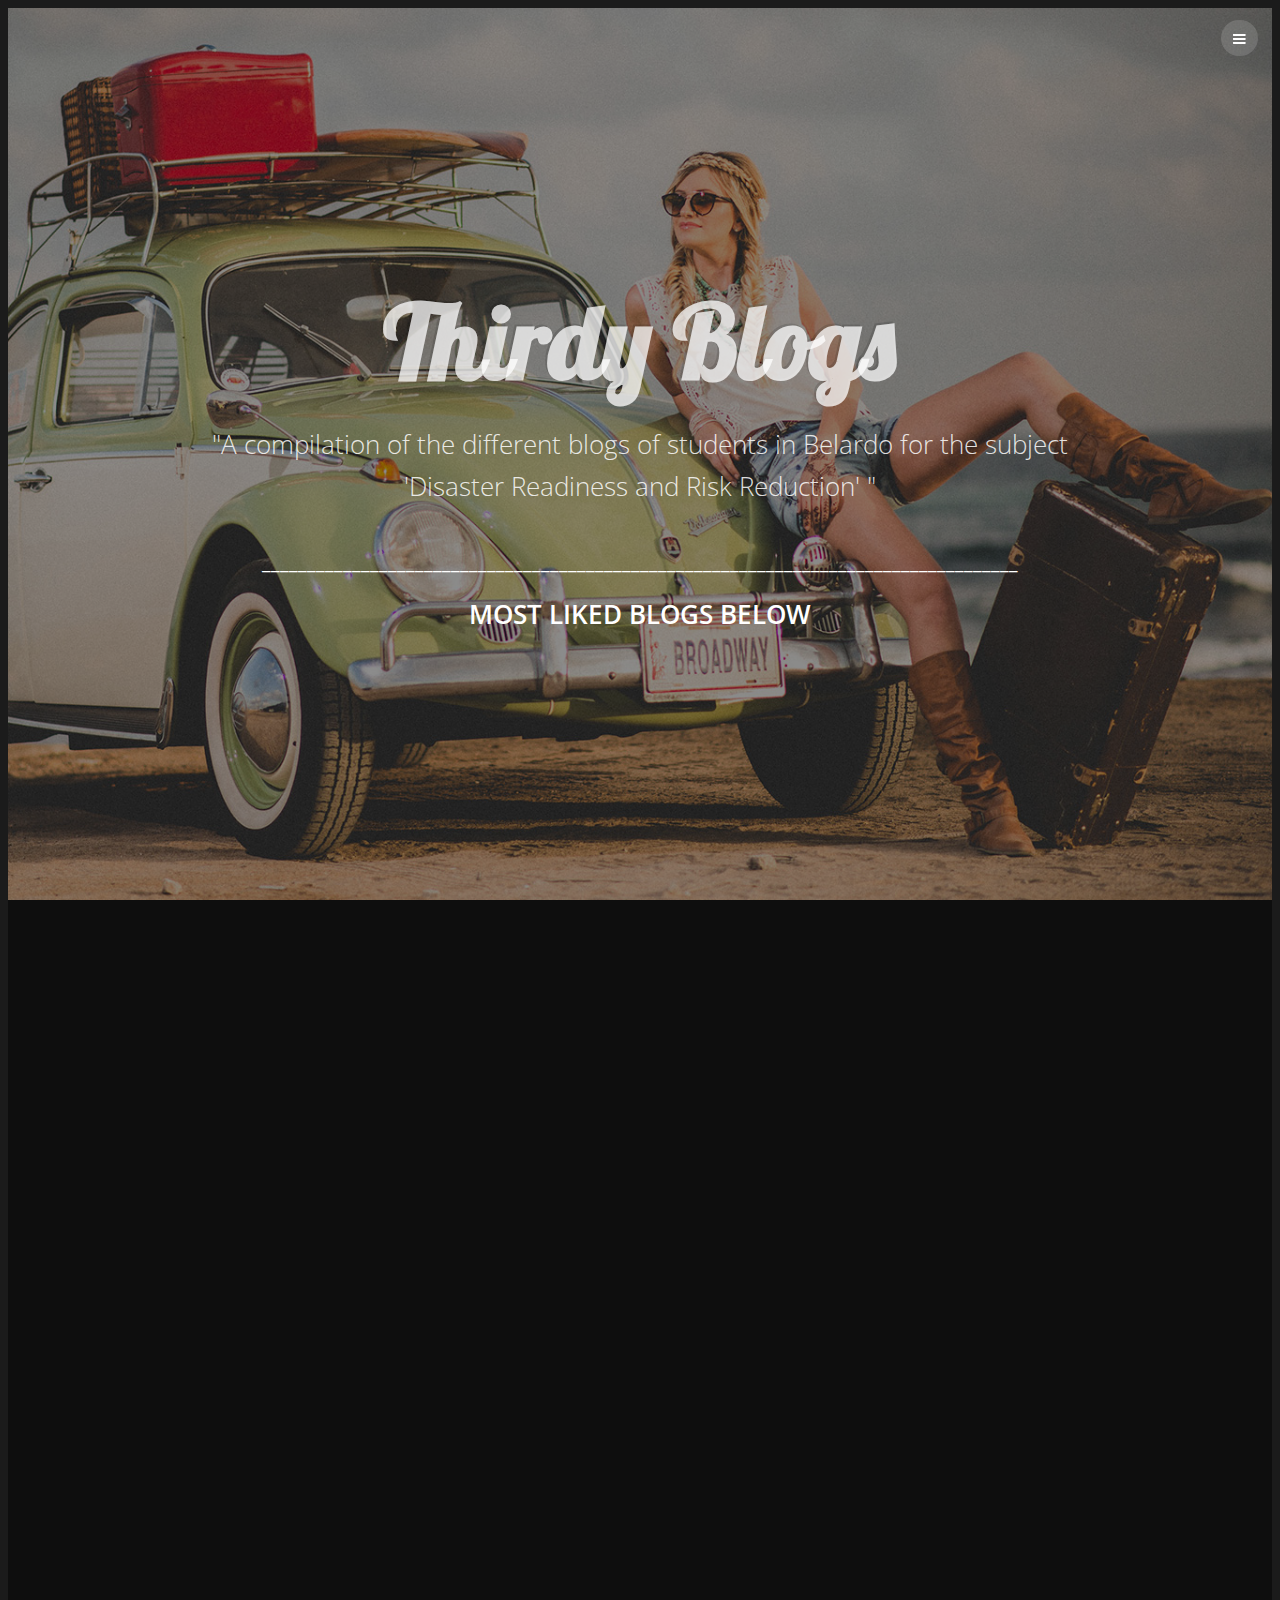
==== commit df244828: "new 1" ====
--- a/index.html
+++ b/index.html
@@ -1,87 +1,151 @@
 <!DOCTYPE HTML>
 <!--
-	Snapshot by TEMPLATED
+	Road Trip by TEMPLATED
 	templated.co @templatedco
 	Released for free under the Creative Commons Attribution 3.0 license (templated.co/license)
 -->
 <html>
 	<head>
-		<title>HUHUHU</title>
+		<title>Road Trip by TEMPLATED</title>
 		<meta charset="utf-8" />
 		<meta name="viewport" content="width=device-width, initial-scale=1" />
 		<link rel="stylesheet" href="assets/css/main.css" />
 	</head>
 	<body>
-		<div class="page-wrap">
+
+		<!-- Header -->
+			<header id="header">
+			
+				<a href="#menu"><span>Menu</span></a>
+			</header>
+
 		<!-- Nav -->
-				<nav id="nav">
-					<ul>
-						<li><a href="index.html" class="active"><span class="icon fa-home"></span></a></li>
-						<li><a href="gallery.html"><span class="icon fa-camera-retro"></span></a></li>
-						<li><a href="generic.html"><span class="icon fa-file-text-o"></span></a></li>
-					</ul>
-				</nav>
+			<nav id="menu">
+				<ul class="links">
+					<li><a href="generic.html">Agana</a></li>
+					<li><a href="index.html">Cerro</a></li>
+					<li><a href="index.html">Tillaman</a></li>
+					<li><a href="index.html">Cerro</a></li>
+					<li><a href="index.html">Agana</a></li>
+					<li><a href="index.html">Tillaman</a></li>
+					<li><a href="index.html">Cerro</a></li>
+					<li><a href="index.html">Agana</a></li>
+					<li><a href="index.html">Thirdy</a></li>
+					<li><a href="index.html">Cerro</a></li>
+					<li><a href="index.html">Agana</a></li>
+					<li><a href="index.html">Creative</a></li>
+					<li><a href="index.html">Elements</a></li>
+					<li><a href="index.html">Generic</li>
+					<li><a href="index.html">Header</a></li>
+					<li><a href="generic.html">Generic</a></li>
+					<li><a href="elements.html">Elements</a></li>
+				</ul>
+			</nav>
 
-			
+		<!-- Banner -->
+		<!--
+			Note: To show a background image, set the "data-bg" attribute below
+			to the full filename of your image. This is used in each section to set
+			the background image.
+		-->
+			<section id="banner" class="bg-img" data-bg="banner.jpg">
+				<div class="inner">
+					<header>
+						<h1>Thirdy Blogs<span> </span> </h1>
+						
+						<p>"A compilation of the different blogs of students in Belardo for the subject 'Disaster Readiness and Risk Reduction' "</p>
+						<h3>____________________________________________________________________________________</h3>
+						<h2> Most liked blogs below </h2>
+						
+					</header>
+				</div>
+				<a href="#one" class="more">Learn More</a>
+			</section>
 
-			<!-- Main -->
-				<section id="main">
-				<div class="outer">
+		<!-- One -->
+			<section id="one" class="wrapper post bg-img" data-bg="banner2.jpg">
+				<div class="inner">
+					<article class="box">
+						<header>
+							<h2>Nibh non lobortis mus nibh</h2>
+							<p>01.01.2017</p>
+						</header>
+						<div class="content">
+							<p>Scelerisque enim mi curae erat ultricies lobortis donec velit in per cum consectetur purus a enim platea vestibulum lacinia et elit ante scelerisque vestibulum. At urna condimentum sed vulputate a duis in senectus ullamcorper lacus cubilia consectetur odio proin sociosqu a parturient nam ac blandit praesent aptent. Eros dignissim mus mauris a natoque ad suspendisse nulla a urna in tincidunt tristique enim arcu litora scelerisque eros suspendisse.</p>
+						</div>
+						<footer>
+							<a href="generic.html" class="button alt">Learn More</a>
+						</footer>
+					</article>
 				</div>
-				
-					<!-- Banner -->
-						<section id="banner">
-							<div class="inner">
-								<h1> GG Philosophy </h1>
-								<p> Philosophy sir capambi bayut sht  </p>
-								<ul class="actions">
-									
-									
-						
-                    
-								</ul>
-								
+				<a href="#two" class="more">Learn More</a>
+			</section>
 
-<div class="inner">
-                <form name="loginForm" action="index 1.html" id="LogInForm" class="navbar-form form-inline navbar-left" ng-submit="submitLogin($event)" method="post" role="form" data-use-apiproxy-signin="False" data-sign-on-api-path="https://api.roblox.com/login/v1" novalidate>
-                    
-                        <input type="submit" id="LoginButton" class="form-control" value="Log In with Facebook" />
-                    </div>
-                </form>
-				
-				
-         
+		<!-- Two -->
+			<section id="two" class="wrapper post bg-img" data-bg="banner5.jpg">
+				<div class="inner">
+					<article class="box">
+						<header>
+							<h2>Mus elit a ultricies at</h2>
+							<p>12.21.2016</p>
+						</header>
+						<div class="content">
+							<p>Scelerisque enim mi curae erat ultricies lobortis donec velit in per cum consectetur purus a enim platea vestibulum lacinia et elit ante scelerisque vestibulum. At urna condimentum sed vulputate a duis in senectus ullamcorper lacus cubilia consectetur odio proin sociosqu a parturient nam ac blandit praesent aptent. Eros dignissim mus mauris a natoque ad suspendisse nulla a urna in tincidunt tristique enim arcu litora scelerisque eros suspendisse.</p>
+						</div>
+						<footer>
+							<a href="generic.html" class="button alt">Learn More</a>
+						</footer>
+					</article>
+				</div>
+				<a href="#three" class="more">Learn More</a>
+			</section>
 
+		<!-- Three -->
+			<section id="three" class="wrapper post bg-img" data-bg="banner4.jpg">
+				<div class="inner">
+					<article class="box">
+						<header>
+							<h2>Varius a cursus aliquet</h2>
+							<p>11.11.2016</p>
+						</header>
+						<div class="content">
+							<p>Scelerisque enim mi curae erat ultricies lobortis donec velit in per cum consectetur purus a enim platea vestibulum lacinia et elit ante scelerisque vestibulum. At urna condimentum sed vulputate a duis in senectus ullamcorper lacus cubilia consectetur odio proin sociosqu a parturient nam ac blandit praesent aptent. Eros dignissim mus mauris a natoque ad suspendisse nulla a urna in tincidunt tristique enim arcu litora scelerisque eros suspendisse.</p>
+						</div>
+						<footer>
+							<a href="generic.html" class="button alt">Learn More</a>
+						</footer>
+					</article>
+				</div>
+				<a href="#four" class="more">Learn More</a>
+			</section>
 
-								
-						</section>
+		<!-- Four -->
+			<section id="four" class="wrapper post bg-img" data-bg="banner3.jpg">
+				<div class="inner">
+					<article class="box">
+						<header>
+							<h2>Luctus blandit mi lectus in nascetur</h2>
+							<p>10.30.2016</p>
+						</header>
+						<div class="content">
+							<p>Scelerisque enim mi curae erat ultricies lobortis donec velit in per cum consectetur purus a enim platea vestibulum lacinia et elit ante scelerisque vestibulum. At urna condimentum sed vulputate a duis in senectus ullamcorper lacus cubilia consectetur odio proin sociosqu a parturient nam ac blandit praesent aptent. Eros dignissim mus mauris a natoque ad suspendisse nulla a urna in tincidunt tristique enim arcu litora scelerisque eros suspendisse.</p>
+						</div>
+						<footer>
+							<a href="generic.html" class="button alt">Learn More</a>
+						</footer>
+					</article>
+				</div>
+			</section>
 
-				
-
-				
-		<!-- Banner -->
-						<section id="banner">
-		<div class="inner">
-								
-								<p> <a href="https://templated.co"></p>
-								<ul class="actions">
-									
-										
-                    
-								</ul>
-								</div>
-								</section>
+		
 
 		<!-- Scripts -->
 			<script src="assets/js/jquery.min.js"></script>
-			<script src="assets/js/jquery.poptrox.min.js"></script>
 			<script src="assets/js/jquery.scrolly.min.js"></script>
+			<script src="assets/js/jquery.scrollex.min.js"></script>
 			<script src="assets/js/skel.min.js"></script>
 			<script src="assets/js/util.js"></script>
 			<script src="assets/js/main.js"></script>
 
-
-		
-
 	</body>
 </html>--- a/assets/css/main.css
+++ b/assets/css/main.css
@@ -1,15 +1,17 @@
+@charset "UTF-8";
 @import url(font-awesome.min.css);
-@import url("https://fonts.googleapis.com/css?family=Nunito+Sans:300,400,600");
+@import url("https://fonts.googleapis.com/css?family=Lobster|Open+Sans:300,400,600,700,800");
 
 /*
-	Snapshot by TEMPLATED
+	Road Trip by TEMPLATED
 	templated.co @templatedco
 	Released for free under the Creative Commons Attribution 3.0 license (templated.co/license)
 */
 
 /* Reset */
 
-	html, body, div, span, applet, object, iframe, h1, h2, h3, h4, h5, h6, p, blockquote, pre, a, abbr, acronym, address, big, cite, code, del, dfn, em, img, ins, kbd, q, s, samp, small, strike, strong, sub, sup, tt, var, b, u, i, center, dl, dt, dd, ol, ul, li, fieldset, form, label, legend, table, caption, tbody, tfoot, thead, tr, th, td, article, aside, canvas, details, embed, figure, figcaption, footer, header, hgroup, menu, nav, output, ruby, section, summary, time, mark, audio, video {
+	html, body, div, span, applet, object, iframe, h1, h2, h3, h4, h5, h6, p, blockquote, pre, a, abbr, acronym, address, big, cite, code, del, dfn, em, img, ins, kbd, q, s, samp, small, strike, strong, sub, sup, tt, var, b, u, i, center, dl, dt, dd, ol, ul, li, fieldset, form, label, legend, table, caption, tbody, tfoot, thead, tr, th, td, article, aside, canvas, details, embed, figure, figcaption, footer, header, hgroup, menu, 
+	, output, ruby, section, summary, time, mark, audio, video {
 		margin: 0;
 		padding: 0;
 		border: 0;
@@ -56,6 +58,1498 @@
 		box-sizing: border-box;
 	}
 
+/* Containers */
+
+	.container {
+		margin-left: auto;
+		margin-right: auto;
+	}
+
+	.container.\31 25\25 {
+		width: 100%;
+		max-width: 100em;
+		min-width: 80em;
+	}
+
+	.container.\37 5\25 {
+		width: 60em;
+	}
+
+	.container.\35 0\25 {
+		width: 40em;
+	}
+
+	.container.\32 5\25 {
+		width: 20em;
+	}
+
+	.container {
+		width: 80em;
+	}
+
+	@media screen and (max-width: 1680px) {
+
+		.container.\31 25\25 {
+			width: 100%;
+			max-width: 100em;
+			min-width: 80em;
+		}
+
+		.container.\37 5\25 {
+			width: 60em;
+		}
+
+		.container.\35 0\25 {
+			width: 40em;
+		}
+
+		.container.\32 5\25 {
+			width: 20em;
+		}
+
+		.container {
+			width: 80em;
+		}
+
+	}
+
+	@media screen and (max-width: 1280px) {
+
+		.container.\31 25\25 {
+			width: 100%;
+			max-width: 81.25em;
+			min-width: 65em;
+		}
+
+		.container.\37 5\25 {
+			width: 48.75em;
+		}
+
+		.container.\35 0\25 {
+			width: 32.5em;
+		}
+
+		.container.\32 5\25 {
+			width: 16.25em;
+		}
+
+		.container {
+			width: 65em;
+		}
+
+	}
+
+	@media screen and (max-width: 980px) {
+
+		.container.\31 25\25 {
+			width: 100%;
+			max-width: 112.5%;
+			min-width: 90%;
+		}
+
+		.container.\37 5\25 {
+			width: 67.5%;
+		}
+
+		.container.\35 0\25 {
+			width: 45%;
+		}
+
+		.container.\32 5\25 {
+			width: 22.5%;
+		}
+
+		.container {
+			width: 90%;
+		}
+
+	}
+
+	@media screen and (max-width: 736px) {
+
+		.container.\31 25\25 {
+			width: 100%;
+			max-width: 112.5%;
+			min-width: 90%;
+		}
+
+		.container.\37 5\25 {
+			width: 67.5%;
+		}
+
+		.container.\35 0\25 {
+			width: 45%;
+		}
+
+		.container.\32 5\25 {
+			width: 22.5%;
+		}
+
+		.container {
+			width: 90% !important;
+		}
+
+	}
+
+	@media screen and (max-width: 480px) {
+
+		.container.\31 25\25 {
+			width: 100%;
+			max-width: 112.5%;
+			min-width: 90%;
+		}
+
+		.container.\37 5\25 {
+			width: 67.5%;
+		}
+
+		.container.\35 0\25 {
+			width: 45%;
+		}
+
+		.container.\32 5\25 {
+			width: 22.5%;
+		}
+
+		.container {
+			width: 90% !important;
+		}
+
+	}
+
+/* Grid */
+
+	.row {
+		border-bottom: solid 1px transparent;
+		-moz-box-sizing: border-box;
+		-webkit-box-sizing: border-box;
+		box-sizing: border-box;
+	}
+
+	.row > * {
+		float: left;
+		-moz-box-sizing: border-box;
+		-webkit-box-sizing: border-box;
+		box-sizing: border-box;
+	}
+
+	.row:after, .row:before {
+		content: '';
+		display: block;
+		clear: both;
+		height: 0;
+	}
+
+	.row.uniform > * > :first-child {
+		margin-top: 0;
+	}
+
+	.row.uniform > * > :last-child {
+		margin-bottom: 0;
+	}
+
+	.row.\30 \25 > * {
+		padding: 0 0 0 0em;
+	}
+
+	.row.\30 \25 {
+		margin: 0 0 -1px 0em;
+	}
+
+	.row.uniform.\30 \25 > * {
+		padding: 0em 0 0 0em;
+	}
+
+	.row.uniform.\30 \25 {
+		margin: 0em 0 -1px 0em;
+	}
+
+	.row > * {
+		padding: 0 0 0 2em;
+	}
+
+	.row {
+		margin: 0 0 -1px -2em;
+	}
+
+	.row.uniform > * {
+		padding: 2em 0 0 2em;
+	}
+
+	.row.uniform {
+		margin: -2em 0 -1px -2em;
+	}
+
+	.row.\32 00\25 > * {
+		padding: 0 0 0 4em;
+	}
+
+	.row.\32 00\25 {
+		margin: 0 0 -1px -4em;
+	}
+
+	.row.uniform.\32 00\25 > * {
+		padding: 4em 0 0 4em;
+	}
+
+	.row.uniform.\32 00\25 {
+		margin: -4em 0 -1px -4em;
+	}
+
+	.row.\31 50\25 > * {
+		padding: 0 0 0 3em;
+	}
+
+	.row.\31 50\25 {
+		margin: 0 0 -1px -3em;
+	}
+
+	.row.uniform.\31 50\25 > * {
+		padding: 3em 0 0 3em;
+	}
+
+	.row.uniform.\31 50\25 {
+		margin: -3em 0 -1px -3em;
+	}
+
+	.row.\35 0\25 > * {
+		padding: 0 0 0 1em;
+	}
+
+	.row.\35 0\25 {
+		margin: 0 0 -1px -1em;
+	}
+
+	.row.uniform.\35 0\25 > * {
+		padding: 1em 0 0 1em;
+	}
+
+	.row.uniform.\35 0\25 {
+		margin: -1em 0 -1px -1em;
+	}
+
+	.row.\32 5\25 > * {
+		padding: 0 0 0 0.5em;
+	}
+
+	.row.\32 5\25 {
+		margin: 0 0 -1px -0.5em;
+	}
+
+	.row.uniform.\32 5\25 > * {
+		padding: 0.5em 0 0 0.5em;
+	}
+
+	.row.uniform.\32 5\25 {
+		margin: -0.5em 0 -1px -0.5em;
+	}
+
+	.\31 2u, .\31 2u\24 {
+		width: 100%;
+		clear: none;
+		margin-left: 0;
+	}
+
+	.\31 1u, .\31 1u\24 {
+		width: 91.6666666667%;
+		clear: none;
+		margin-left: 0;
+	}
+
+	.\31 0u, .\31 0u\24 {
+		width: 83.3333333333%;
+		clear: none;
+		margin-left: 0;
+	}
+
+	.\39 u, .\39 u\24 {
+		width: 75%;
+		clear: none;
+		margin-left: 0;
+	}
+
+	.\38 u, .\38 u\24 {
+		width: 66.6666666667%;
+		clear: none;
+		margin-left: 0;
+	}
+
+	.\37 u, .\37 u\24 {
+		width: 58.3333333333%;
+		clear: none;
+		margin-left: 0;
+	}
+
+	.\36 u, .\36 u\24 {
+		width: 50%;
+		clear: none;
+		margin-left: 0;
+	}
+
+	.\35 u, .\35 u\24 {
+		width: 41.6666666667%;
+		clear: none;
+		margin-left: 0;
+	}
+
+	.\34 u, .\34 u\24 {
+		width: 33.3333333333%;
+		clear: none;
+		margin-left: 0;
+	}
+
+	.\33 u, .\33 u\24 {
+		width: 25%;
+		clear: none;
+		margin-left: 0;
+	}
+
+	.\32 u, .\32 u\24 {
+		width: 16.6666666667%;
+		clear: none;
+		margin-left: 0;
+	}
+
+	.\31 u, .\31 u\24 {
+		width: 8.3333333333%;
+		clear: none;
+		margin-left: 0;
+	}
+
+	.\31 2u\24 + *,
+	.\31 1u\24 + *,
+	.\31 0u\24 + *,
+	.\39 u\24 + *,
+	.\38 u\24 + *,
+	.\37 u\24 + *,
+	.\36 u\24 + *,
+	.\35 u\24 + *,
+	.\34 u\24 + *,
+	.\33 u\24 + *,
+	.\32 u\24 + *,
+	.\31 u\24 + * {
+		clear: left;
+	}
+
+	.\-11u {
+		margin-left: 91.66667%;
+	}
+
+	.\-10u {
+		margin-left: 83.33333%;
+	}
+
+	.\-9u {
+		margin-left: 75%;
+	}
+
+	.\-8u {
+		margin-left: 66.66667%;
+	}
+
+	.\-7u {
+		margin-left: 58.33333%;
+	}
+
+	.\-6u {
+		margin-left: 50%;
+	}
+
+	.\-5u {
+		margin-left: 41.66667%;
+	}
+
+	.\-4u {
+		margin-left: 33.33333%;
+	}
+
+	.\-3u {
+		margin-left: 25%;
+	}
+
+	.\-2u {
+		margin-left: 16.66667%;
+	}
+
+	.\-1u {
+		margin-left: 8.33333%;
+	}
+
+	@media screen and (max-width: 1680px) {
+
+		.row > * {
+			padding: 0 0 0 2em;
+		}
+
+		.row {
+			margin: 0 0 -1px -2em;
+		}
+
+		.row.uniform > * {
+			padding: 2em 0 0 2em;
+		}
+
+		.row.uniform {
+			margin: -2em 0 -1px -2em;
+		}
+
+		.row.\32 00\25 > * {
+			padding: 0 0 0 4em;
+		}
+
+		.row.\32 00\25 {
+			margin: 0 0 -1px -4em;
+		}
+
+		.row.uniform.\32 00\25 > * {
+			padding: 4em 0 0 4em;
+		}
+
+		.row.uniform.\32 00\25 {
+			margin: -4em 0 -1px -4em;
+		}
+
+		.row.\31 50\25 > * {
+			padding: 0 0 0 3em;
+		}
+
+		.row.\31 50\25 {
+			margin: 0 0 -1px -3em;
+		}
+
+		.row.uniform.\31 50\25 > * {
+			padding: 3em 0 0 3em;
+		}
+
+		.row.uniform.\31 50\25 {
+			margin: -3em 0 -1px -3em;
+		}
+
+		.row.\35 0\25 > * {
+			padding: 0 0 0 1em;
+		}
+
+		.row.\35 0\25 {
+			margin: 0 0 -1px -1em;
+		}
+
+		.row.uniform.\35 0\25 > * {
+			padding: 1em 0 0 1em;
+		}
+
+		.row.uniform.\35 0\25 {
+			margin: -1em 0 -1px -1em;
+		}
+
+		.row.\32 5\25 > * {
+			padding: 0 0 0 0.5em;
+		}
+
+		.row.\32 5\25 {
+			margin: 0 0 -1px -0.5em;
+		}
+
+		.row.uniform.\32 5\25 > * {
+			padding: 0.5em 0 0 0.5em;
+		}
+
+		.row.uniform.\32 5\25 {
+			margin: -0.5em 0 -1px -0.5em;
+		}
+
+		.\31 2u\28xlarge\29, .\31 2u\24\28xlarge\29 {
+			width: 100%;
+			clear: none;
+			margin-left: 0;
+		}
+
+		.\31 1u\28xlarge\29, .\31 1u\24\28xlarge\29 {
+			width: 91.6666666667%;
+			clear: none;
+			margin-left: 0;
+		}
+
+		.\31 0u\28xlarge\29, .\31 0u\24\28xlarge\29 {
+			width: 83.3333333333%;
+			clear: none;
+			margin-left: 0;
+		}
+
+		.\39 u\28xlarge\29, .\39 u\24\28xlarge\29 {
+			width: 75%;
+			clear: none;
+			margin-left: 0;
+		}
+
+		.\38 u\28xlarge\29, .\38 u\24\28xlarge\29 {
+			width: 66.6666666667%;
+			clear: none;
+			margin-left: 0;
+		}
+
+		.\37 u\28xlarge\29, .\37 u\24\28xlarge\29 {
+			width: 58.3333333333%;
+			clear: none;
+			margin-left: 0;
+		}
+
+		.\36 u\28xlarge\29, .\36 u\24\28xlarge\29 {
+			width: 50%;
+			clear: none;
+			margin-left: 0;
+		}
+
+		.\35 u\28xlarge\29, .\35 u\24\28xlarge\29 {
+			width: 41.6666666667%;
+			clear: none;
+			margin-left: 0;
+		}
+
+		.\34 u\28xlarge\29, .\34 u\24\28xlarge\29 {
+			width: 33.3333333333%;
+			clear: none;
+			margin-left: 0;
+		}
+
+		.\33 u\28xlarge\29, .\33 u\24\28xlarge\29 {
+			width: 25%;
+			clear: none;
+			margin-left: 0;
+		}
+
+		.\32 u\28xlarge\29, .\32 u\24\28xlarge\29 {
+			width: 16.6666666667%;
+			clear: none;
+			margin-left: 0;
+		}
+
+		.\31 u\28xlarge\29, .\31 u\24\28xlarge\29 {
+			width: 8.3333333333%;
+			clear: none;
+			margin-left: 0;
+		}
+
+		.\31 2u\24\28xlarge\29 + *,
+		.\31 1u\24\28xlarge\29 + *,
+		.\31 0u\24\28xlarge\29 + *,
+		.\39 u\24\28xlarge\29 + *,
+		.\38 u\24\28xlarge\29 + *,
+		.\37 u\24\28xlarge\29 + *,
+		.\36 u\24\28xlarge\29 + *,
+		.\35 u\24\28xlarge\29 + *,
+		.\34 u\24\28xlarge\29 + *,
+		.\33 u\24\28xlarge\29 + *,
+		.\32 u\24\28xlarge\29 + *,
+		.\31 u\24\28xlarge\29 + * {
+			clear: left;
+		}
+
+		.\-11u\28xlarge\29 {
+			margin-left: 91.66667%;
+		}
+
+		.\-10u\28xlarge\29 {
+			margin-left: 83.33333%;
+		}
+
+		.\-9u\28xlarge\29 {
+			margin-left: 75%;
+		}
+
+		.\-8u\28xlarge\29 {
+			margin-left: 66.66667%;
+		}
+
+		.\-7u\28xlarge\29 {
+			margin-left: 58.33333%;
+		}
+
+		.\-6u\28xlarge\29 {
+			margin-left: 50%;
+		}
+
+		.\-5u\28xlarge\29 {
+			margin-left: 41.66667%;
+		}
+
+		.\-4u\28xlarge\29 {
+			margin-left: 33.33333%;
+		}
+
+		.\-3u\28xlarge\29 {
+			margin-left: 25%;
+		}
+
+		.\-2u\28xlarge\29 {
+			margin-left: 16.66667%;
+		}
+
+		.\-1u\28xlarge\29 {
+			margin-left: 8.33333%;
+		}
+
+	}
+
+	@media screen and (max-width: 1280px) {
+
+		.row > * {
+			padding: 0 0 0 1.5em;
+		}
+
+		.row {
+			margin: 0 0 -1px -1.5em;
+		}
+
+		.row.uniform > * {
+			padding: 1.5em 0 0 1.5em;
+		}
+
+		.row.uniform {
+			margin: -1.5em 0 -1px -1.5em;
+		}
+
+		.row.\32 00\25 > * {
+			padding: 0 0 0 3em;
+		}
+
+		.row.\32 00\25 {
+			margin: 0 0 -1px -3em;
+		}
+
+		.row.uniform.\32 00\25 > * {
+			padding: 3em 0 0 3em;
+		}
+
+		.row.uniform.\32 00\25 {
+			margin: -3em 0 -1px -3em;
+		}
+
+		.row.\31 50\25 > * {
+			padding: 0 0 0 2.25em;
+		}
+
+		.row.\31 50\25 {
+			margin: 0 0 -1px -2.25em;
+		}
+
+		.row.uniform.\31 50\25 > * {
+			padding: 2.25em 0 0 2.25em;
+		}
+
+		.row.uniform.\31 50\25 {
+			margin: -2.25em 0 -1px -2.25em;
+		}
+
+		.row.\35 0\25 > * {
+			padding: 0 0 0 0.75em;
+		}
+
+		.row.\35 0\25 {
+			margin: 0 0 -1px -0.75em;
+		}
+
+		.row.uniform.\35 0\25 > * {
+			padding: 0.75em 0 0 0.75em;
+		}
+
+		.row.uniform.\35 0\25 {
+			margin: -0.75em 0 -1px -0.75em;
+		}
+
+		.row.\32 5\25 > * {
+			padding: 0 0 0 0.375em;
+		}
+
+		.row.\32 5\25 {
+			margin: 0 0 -1px -0.375em;
+		}
+
+		.row.uniform.\32 5\25 > * {
+			padding: 0.375em 0 0 0.375em;
+		}
+
+		.row.uniform.\32 5\25 {
+			margin: -0.375em 0 -1px -0.375em;
+		}
+
+		.\31 2u\28large\29, .\31 2u\24\28large\29 {
+			width: 100%;
+			clear: none;
+			margin-left: 0;
+		}
+
+		.\31 1u\28large\29, .\31 1u\24\28large\29 {
+			width: 91.6666666667%;
+			clear: none;
+			margin-left: 0;
+		}
+
+		.\31 0u\28large\29, .\31 0u\24\28large\29 {
+			width: 83.3333333333%;
+			clear: none;
+			margin-left: 0;
+		}
+
+		.\39 u\28large\29, .\39 u\24\28large\29 {
+			width: 75%;
+			clear: none;
+			margin-left: 0;
+		}
+
+		.\38 u\28large\29, .\38 u\24\28large\29 {
+			width: 66.6666666667%;
+			clear: none;
+			margin-left: 0;
+		}
+
+		.\37 u\28large\29, .\37 u\24\28large\29 {
+			width: 58.3333333333%;
+			clear: none;
+			margin-left: 0;
+		}
+
+		.\36 u\28large\29, .\36 u\24\28large\29 {
+			width: 50%;
+			clear: none;
+			margin-left: 0;
+		}
+
+		.\35 u\28large\29, .\35 u\24\28large\29 {
+			width: 41.6666666667%;
+			clear: none;
+			margin-left: 0;
+		}
+
+		.\34 u\28large\29, .\34 u\24\28large\29 {
+			width: 33.3333333333%;
+			clear: none;
+			margin-left: 0;
+		}
+
+		.\33 u\28large\29, .\33 u\24\28large\29 {
+			width: 25%;
+			clear: none;
+			margin-left: 0;
+		}
+
+		.\32 u\28large\29, .\32 u\24\28large\29 {
+			width: 16.6666666667%;
+			clear: none;
+			margin-left: 0;
+		}
+
+		.\31 u\28large\29, .\31 u\24\28large\29 {
+			width: 8.3333333333%;
+			clear: none;
+			margin-left: 0;
+		}
+
+		.\31 2u\24\28large\29 + *,
+		.\31 1u\24\28large\29 + *,
+		.\31 0u\24\28large\29 + *,
+		.\39 u\24\28large\29 + *,
+		.\38 u\24\28large\29 + *,
+		.\37 u\24\28large\29 + *,
+		.\36 u\24\28large\29 + *,
+		.\35 u\24\28large\29 + *,
+		.\34 u\24\28large\29 + *,
+		.\33 u\24\28large\29 + *,
+		.\32 u\24\28large\29 + *,
+		.\31 u\24\28large\29 + * {
+			clear: left;
+		}
+
+		.\-11u\28large\29 {
+			margin-left: 91.66667%;
+		}
+
+		.\-10u\28large\29 {
+			margin-left: 83.33333%;
+		}
+
+		.\-9u\28large\29 {
+			margin-left: 75%;
+		}
+
+		.\-8u\28large\29 {
+			margin-left: 66.66667%;
+		}
+
+		.\-7u\28large\29 {
+			margin-left: 58.33333%;
+		}
+
+		.\-6u\28large\29 {
+			margin-left: 50%;
+		}
+
+		.\-5u\28large\29 {
+			margin-left: 41.66667%;
+		}
+
+		.\-4u\28large\29 {
+			margin-left: 33.33333%;
+		}
+
+		.\-3u\28large\29 {
+			margin-left: 25%;
+		}
+
+		.\-2u\28large\29 {
+			margin-left: 16.66667%;
+		}
+
+		.\-1u\28large\29 {
+			margin-left: 8.33333%;
+		}
+
+	}
+
+	@media screen and (max-width: 980px) {
+
+		.row > * {
+			padding: 0 0 0 1.5em;
+		}
+
+		.row {
+			margin: 0 0 -1px -1.5em;
+		}
+
+		.row.uniform > * {
+			padding: 1.5em 0 0 1.5em;
+		}
+
+		.row.uniform {
+			margin: -1.5em 0 -1px -1.5em;
+		}
+
+		.row.\32 00\25 > * {
+			padding: 0 0 0 3em;
+		}
+
+		.row.\32 00\25 {
+			margin: 0 0 -1px -3em;
+		}
+
+		.row.uniform.\32 00\25 > * {
+			padding: 3em 0 0 3em;
+		}
+
+		.row.uniform.\32 00\25 {
+			margin: -3em 0 -1px -3em;
+		}
+
+		.row.\31 50\25 > * {
+			padding: 0 0 0 2.25em;
+		}
+
+		.row.\31 50\25 {
+			margin: 0 0 -1px -2.25em;
+		}
+
+		.row.uniform.\31 50\25 > * {
+			padding: 2.25em 0 0 2.25em;
+		}
+
+		.row.uniform.\31 50\25 {
+			margin: -2.25em 0 -1px -2.25em;
+		}
+
+		.row.\35 0\25 > * {
+			padding: 0 0 0 0.75em;
+		}
+
+		.row.\35 0\25 {
+			margin: 0 0 -1px -0.75em;
+		}
+
+		.row.uniform.\35 0\25 > * {
+			padding: 0.75em 0 0 0.75em;
+		}
+
+		.row.uniform.\35 0\25 {
+			margin: -0.75em 0 -1px -0.75em;
+		}
+
+		.row.\32 5\25 > * {
+			padding: 0 0 0 0.375em;
+		}
+
+		.row.\32 5\25 {
+			margin: 0 0 -1px -0.375em;
+		}
+
+		.row.uniform.\32 5\25 > * {
+			padding: 0.375em 0 0 0.375em;
+		}
+
+		.row.uniform.\32 5\25 {
+			margin: -0.375em 0 -1px -0.375em;
+		}
+
+		.\31 2u\28medium\29, .\31 2u\24\28medium\29 {
+			width: 100%;
+			clear: none;
+			margin-left: 0;
+		}
+
+		.\31 1u\28medium\29, .\31 1u\24\28medium\29 {
+			width: 91.6666666667%;
+			clear: none;
+			margin-left: 0;
+		}
+
+		.\31 0u\28medium\29, .\31 0u\24\28medium\29 {
+			width: 83.3333333333%;
+			clear: none;
+			margin-left: 0;
+		}
+
+		.\39 u\28medium\29, .\39 u\24\28medium\29 {
+			width: 75%;
+			clear: none;
+			margin-left: 0;
+		}
+
+		.\38 u\28medium\29, .\38 u\24\28medium\29 {
+			width: 66.6666666667%;
+			clear: none;
+			margin-left: 0;
+		}
+
+		.\37 u\28medium\29, .\37 u\24\28medium\29 {
+			width: 58.3333333333%;
+			clear: none;
+			margin-left: 0;
+		}
+
+		.\36 u\28medium\29, .\36 u\24\28medium\29 {
+			width: 50%;
+			clear: none;
+			margin-left: 0;
+		}
+
+		.\35 u\28medium\29, .\35 u\24\28medium\29 {
+			width: 41.6666666667%;
+			clear: none;
+			margin-left: 0;
+		}
+
+		.\34 u\28medium\29, .\34 u\24\28medium\29 {
+			width: 33.3333333333%;
+			clear: none;
+			margin-left: 0;
+		}
+
+		.\33 u\28medium\29, .\33 u\24\28medium\29 {
+			width: 25%;
+			clear: none;
+			margin-left: 0;
+		}
+
+		.\32 u\28medium\29, .\32 u\24\28medium\29 {
+			width: 16.6666666667%;
+			clear: none;
+			margin-left: 0;
+		}
+
+		.\31 u\28medium\29, .\31 u\24\28medium\29 {
+			width: 8.3333333333%;
+			clear: none;
+			margin-left: 0;
+		}
+
+		.\31 2u\24\28medium\29 + *,
+		.\31 1u\24\28medium\29 + *,
+		.\31 0u\24\28medium\29 + *,
+		.\39 u\24\28medium\29 + *,
+		.\38 u\24\28medium\29 + *,
+		.\37 u\24\28medium\29 + *,
+		.\36 u\24\28medium\29 + *,
+		.\35 u\24\28medium\29 + *,
+		.\34 u\24\28medium\29 + *,
+		.\33 u\24\28medium\29 + *,
+		.\32 u\24\28medium\29 + *,
+		.\31 u\24\28medium\29 + * {
+			clear: left;
+		}
+
+		.\-11u\28medium\29 {
+			margin-left: 91.66667%;
+		}
+
+		.\-10u\28medium\29 {
+			margin-left: 83.33333%;
+		}
+
+		.\-9u\28medium\29 {
+			margin-left: 75%;
+		}
+
+		.\-8u\28medium\29 {
+			margin-left: 66.66667%;
+		}
+
+		.\-7u\28medium\29 {
+			margin-left: 58.33333%;
+		}
+
+		.\-6u\28medium\29 {
+			margin-left: 50%;
+		}
+
+		.\-5u\28medium\29 {
+			margin-left: 41.66667%;
+		}
+
+		.\-4u\28medium\29 {
+			margin-left: 33.33333%;
+		}
+
+		.\-3u\28medium\29 {
+			margin-left: 25%;
+		}
+
+		.\-2u\28medium\29 {
+			margin-left: 16.66667%;
+		}
+
+		.\-1u\28medium\29 {
+			margin-left: 8.33333%;
+		}
+
+	}
+
+	@media screen and (max-width: 736px) {
+
+		.row > * {
+			padding: 0 0 0 1.25em;
+		}
+
+		.row {
+			margin: 0 0 -1px -1.25em;
+		}
+
+		.row.uniform > * {
+			padding: 1.25em 0 0 1.25em;
+		}
+
+		.row.uniform {
+			margin: -1.25em 0 -1px -1.25em;
+		}
+
+		.row.\32 00\25 > * {
+			padding: 0 0 0 2.5em;
+		}
+
+		.row.\32 00\25 {
+			margin: 0 0 -1px -2.5em;
+		}
+
+		.row.uniform.\32 00\25 > * {
+			padding: 2.5em 0 0 2.5em;
+		}
+
+		.row.uniform.\32 00\25 {
+			margin: -2.5em 0 -1px -2.5em;
+		}
+
+		.row.\31 50\25 > * {
+			padding: 0 0 0 1.875em;
+		}
+
+		.row.\31 50\25 {
+			margin: 0 0 -1px -1.875em;
+		}
+
+		.row.uniform.\31 50\25 > * {
+			padding: 1.875em 0 0 1.875em;
+		}
+
+		.row.uniform.\31 50\25 {
+			margin: -1.875em 0 -1px -1.875em;
+		}
+
+		.row.\35 0\25 > * {
+			padding: 0 0 0 0.625em;
+		}
+
+		.row.\35 0\25 {
+			margin: 0 0 -1px -0.625em;
+		}
+
+		.row.uniform.\35 0\25 > * {
+			padding: 0.625em 0 0 0.625em;
+		}
+
+		.row.uniform.\35 0\25 {
+			margin: -0.625em 0 -1px -0.625em;
+		}
+
+		.row.\32 5\25 > * {
+			padding: 0 0 0 0.3125em;
+		}
+
+		.row.\32 5\25 {
+			margin: 0 0 -1px -0.3125em;
+		}
+
+		.row.uniform.\32 5\25 > * {
+			padding: 0.3125em 0 0 0.3125em;
+		}
+
+		.row.uniform.\32 5\25 {
+			margin: -0.3125em 0 -1px -0.3125em;
+		}
+
+		.\31 2u\28small\29, .\31 2u\24\28small\29 {
+			width: 100%;
+			clear: none;
+			margin-left: 0;
+		}
+
+		.\31 1u\28small\29, .\31 1u\24\28small\29 {
+			width: 91.6666666667%;
+			clear: none;
+			margin-left: 0;
+		}
+
+		.\31 0u\28small\29, .\31 0u\24\28small\29 {
+			width: 83.3333333333%;
+			clear: none;
+			margin-left: 0;
+		}
+
+		.\39 u\28small\29, .\39 u\24\28small\29 {
+			width: 75%;
+			clear: none;
+			margin-left: 0;
+		}
+
+		.\38 u\28small\29, .\38 u\24\28small\29 {
+			width: 66.6666666667%;
+			clear: none;
+			margin-left: 0;
+		}
+
+		.\37 u\28small\29, .\37 u\24\28small\29 {
+			width: 58.3333333333%;
+			clear: none;
+			margin-left: 0;
+		}
+
+		.\36 u\28small\29, .\36 u\24\28small\29 {
+			width: 50%;
+			clear: none;
+			margin-left: 0;
+		}
+
+		.\35 u\28small\29, .\35 u\24\28small\29 {
+			width: 41.6666666667%;
+			clear: none;
+			margin-left: 0;
+		}
+
+		.\34 u\28small\29, .\34 u\24\28small\29 {
+			width: 33.3333333333%;
+			clear: none;
+			margin-left: 0;
+		}
+
+		.\33 u\28small\29, .\33 u\24\28small\29 {
+			width: 25%;
+			clear: none;
+			margin-left: 0;
+		}
+
+		.\32 u\28small\29, .\32 u\24\28small\29 {
+			width: 16.6666666667%;
+			clear: none;
+			margin-left: 0;
+		}
+
+		.\31 u\28small\29, .\31 u\24\28small\29 {
+			width: 8.3333333333%;
+			clear: none;
+			margin-left: 0;
+		}
+
+		.\31 2u\24\28small\29 + *,
+		.\31 1u\24\28small\29 + *,
+		.\31 0u\24\28small\29 + *,
+		.\39 u\24\28small\29 + *,
+		.\38 u\24\28small\29 + *,
+		.\37 u\24\28small\29 + *,
+		.\36 u\24\28small\29 + *,
+		.\35 u\24\28small\29 + *,
+		.\34 u\24\28small\29 + *,
+		.\33 u\24\28small\29 + *,
+		.\32 u\24\28small\29 + *,
+		.\31 u\24\28small\29 + * {
+			clear: left;
+		}
+
+		.\-11u\28small\29 {
+			margin-left: 91.66667%;
+		}
+
+		.\-10u\28small\29 {
+			margin-left: 83.33333%;
+		}
+
+		.\-9u\28small\29 {
+			margin-left: 75%;
+		}
+
+		.\-8u\28small\29 {
+			margin-left: 66.66667%;
+		}
+
+		.\-7u\28small\29 {
+			margin-left: 58.33333%;
+		}
+
+		.\-6u\28small\29 {
+			margin-left: 50%;
+		}
+
+		.\-5u\28small\29 {
+			margin-left: 41.66667%;
+		}
+
+		.\-4u\28small\29 {
+			margin-left: 33.33333%;
+		}
+
+		.\-3u\28small\29 {
+			margin-left: 25%;
+		}
+
+		.\-2u\28small\29 {
+			margin-left: 16.66667%;
+		}
+
+		.\-1u\28small\29 {
+			margin-left: 8.33333%;
+		}
+
+	}
+
+	@media screen and (max-width: 480px) {
+
+		.row > * {
+			padding: 0 0 0 1.25em;
+		}
+
+		.row {
+			margin: 0 0 -1px -1.25em;
+		}
+
+		.row.uniform > * {
+			padding: 1.25em 0 0 1.25em;
+		}
+
+		.row.uniform {
+			margin: -1.25em 0 -1px -1.25em;
+		}
+
+		.row.\32 00\25 > * {
+			padding: 0 0 0 2.5em;
+		}
+
+		.row.\32 00\25 {
+			margin: 0 0 -1px -2.5em;
+		}
+
+		.row.uniform.\32 00\25 > * {
+			padding: 2.5em 0 0 2.5em;
+		}
+
+		.row.uniform.\32 00\25 {
+			margin: -2.5em 0 -1px -2.5em;
+		}
+
+		.row.\31 50\25 > * {
+			padding: 0 0 0 1.875em;
+		}
+
+		.row.\31 50\25 {
+			margin: 0 0 -1px -1.875em;
+		}
+
+		.row.uniform.\31 50\25 > * {
+			padding: 1.875em 0 0 1.875em;
+		}
+
+		.row.uniform.\31 50\25 {
+			margin: -1.875em 0 -1px -1.875em;
+		}
+
+		.row.\35 0\25 > * {
+			padding: 0 0 0 0.625em;
+		}
+
+		.row.\35 0\25 {
+			margin: 0 0 -1px -0.625em;
+		}
+
+		.row.uniform.\35 0\25 > * {
+			padding: 0.625em 0 0 0.625em;
+		}
+
+		.row.uniform.\35 0\25 {
+			margin: -0.625em 0 -1px -0.625em;
+		}
+
+		.row.\32 5\25 > * {
+			padding: 0 0 0 0.3125em;
+		}
+
+		.row.\32 5\25 {
+			margin: 0 0 -1px -0.3125em;
+		}
+
+		.row.uniform.\32 5\25 > * {
+			padding: 0.3125em 0 0 0.3125em;
+		}
+
+		.row.uniform.\32 5\25 {
+			margin: -0.3125em 0 -1px -0.3125em;
+		}
+
+		.\31 2u\28xsmall\29, .\31 2u\24\28xsmall\29 {
+			width: 100%;
+			clear: none;
+			margin-left: 0;
+		}
+
+		.\31 1u\28xsmall\29, .\31 1u\24\28xsmall\29 {
+			width: 91.6666666667%;
+			clear: none;
+			margin-left: 0;
+		}
+
+		.\31 0u\28xsmall\29, .\31 0u\24\28xsmall\29 {
+			width: 83.3333333333%;
+			clear: none;
+			margin-left: 0;
+		}
+
+		.\39 u\28xsmall\29, .\39 u\24\28xsmall\29 {
+			width: 75%;
+			clear: none;
+			margin-left: 0;
+		}
+
+		.\38 u\28xsmall\29, .\38 u\24\28xsmall\29 {
+			width: 66.6666666667%;
+			clear: none;
+			margin-left: 0;
+		}
+
+		.\37 u\28xsmall\29, .\37 u\24\28xsmall\29 {
+			width: 58.3333333333%;
+			clear: none;
+			margin-left: 0;
+		}
+
+		.\36 u\28xsmall\29, .\36 u\24\28xsmall\29 {
+			width: 50%;
+			clear: none;
+			margin-left: 0;
+		}
+
+		.\35 u\28xsmall\29, .\35 u\24\28xsmall\29 {
+			width: 41.6666666667%;
+			clear: none;
+			margin-left: 0;
+		}
+
+		.\34 u\28xsmall\29, .\34 u\24\28xsmall\29 {
+			width: 33.3333333333%;
+			clear: none;
+			margin-left: 0;
+		}
+
+		.\33 u\28xsmall\29, .\33 u\24\28xsmall\29 {
+			width: 25%;
+			clear: none;
+			margin-left: 0;
+		}
+
+		.\32 u\28xsmall\29, .\32 u\24\28xsmall\29 {
+			width: 16.6666666667%;
+			clear: none;
+			margin-left: 0;
+		}
+
+		.\31 u\28xsmall\29, .\31 u\24\28xsmall\29 {
+			width: 8.3333333333%;
+			clear: none;
+			margin-left: 0;
+		}
+
+		.\31 2u\24\28xsmall\29 + *,
+		.\31 1u\24\28xsmall\29 + *,
+		.\31 0u\24\28xsmall\29 + *,
+		.\39 u\24\28xsmall\29 + *,
+		.\38 u\24\28xsmall\29 + *,
+		.\37 u\24\28xsmall\29 + *,
+		.\36 u\24\28xsmall\29 + *,
+		.\35 u\24\28xsmall\29 + *,
+		.\34 u\24\28xsmall\29 + *,
+		.\33 u\24\28xsmall\29 + *,
+		.\32 u\24\28xsmall\29 + *,
+		.\31 u\24\28xsmall\29 + * {
+			clear: left;
+		}
+
+		.\-11u\28xsmall\29 {
+			margin-left: 91.66667%;
+		}
+
+		.\-10u\28xsmall\29 {
+			margin-left: 83.33333%;
+		}
+
+		.\-9u\28xsmall\29 {
+			margin-left: 75%;
+		}
+
+		.\-8u\28xsmall\29 {
+			margin-left: 66.66667%;
+		}
+
+		.\-7u\28xsmall\29 {
+			margin-left: 58.33333%;
+		}
+
+		.\-6u\28xsmall\29 {
+			margin-left: 50%;
+		}
+
+		.\-5u\28xsmall\29 {
+			margin-left: 41.66667%;
+		}
+
+		.\-4u\28xsmall\29 {
+			margin-left: 33.33333%;
+		}
+
+		.\-3u\28xsmall\29 {
+			margin-left: 25%;
+		}
+
+		.\-2u\28xsmall\29 {
+			margin-left: 16.66667%;
+		}
+
+		.\-1u\28xsmall\29 {
+			margin-left: 8.33333%;
+		}
+
+	}
+
 /* Basic */
 
 	@-ms-viewport {
@@ -75,7 +1569,7 @@
 	}
 
 	body {
-		background: #fff;
+		background: #1b1b1b;
 	}
 
 		body.is-loading *, body.is-loading *:before, body.is-loading *:after {
@@ -89,15 +1583,43 @@
 			transition: none !important;
 		}
 
+	.inner {
+		width: 60em;
+	}
+
+	@media screen and (max-width: 1280px) {
+
+		.inner {
+			width: 65em;
+		}
+
+	}
+
+	@media screen and (max-width: 980px) {
+
+		.inner {
+			width: 80%;
+		}
+
+	}
+
+	@media screen and (max-width: 736px) {
+
+		.inner {
+			width: 90%;
+		}
+
+	}
+
 /* Type */
 
 	body {
-		background-color: #fff;
-		color: #22313F;
+		background-color: #1b1b1b;
+		color: rgba(255, 255, 255, 0.75);
 	}
 
 	body, input, select, textarea {
-		font-family: "Nunito Sans", Arial, Helvetica, sans-serif;
+		font-family: "Open Sans", Arial, Helvetica, sans-serif;
 		font-size: 13pt;
 		font-weight: 300;
 		line-height: 1.65;
@@ -122,7 +1644,7 @@
 		@media screen and (max-width: 980px) {
 
 			body, input, select, textarea {
-				font-size: 11pt;
+				font-size: 12pt;
 			}
 
 		}
@@ -145,16 +1667,14 @@
 
 	a {
 		text-decoration: underline;
-		color: #19B5FE;
 	}
 
 		a:hover {
 			text-decoration: none;
-			color: #019be3;
 		}
 
 	strong, b {
-		font-weight: 700;
+		font-weight: 600;
 	}
 
 	em, i {
@@ -166,9 +1686,10 @@
 	}
 
 	h1, h2, h3, h4, h5, h6 {
-		font-weight: 700;
+		font-weight: 600;
 		line-height: 1.5;
 		margin: 0 0 1em 0;
+		text-transform: uppercase;
 	}
 
 		h1 a, h2 a, h3 a, h4 a, h5 a, h6 a {
@@ -176,29 +1697,9 @@
 			text-decoration: none;
 		}
 
-	h1 {
-		font-size: 2em;
-	}
-
-		@media screen and (max-width: 480px) {
-
-			h1 {
-				font-size: 1.5em;
-			}
-
-		}
-
 	h2 {
 		font-size: 1.75em;
 	}
-
-		@media screen and (max-width: 480px) {
-
-			h2 {
-				font-size: 1.4em;
-			}
-
-		}
 
 	h3 {
 		font-size: 1.35em;
@@ -280,13 +1781,43 @@
 		text-align: right;
 	}
 
+	input, select, textarea {
+		color: #fff;
+	}
+
+	a {
+		color: #F64747;
+	}
+
+	strong, b {
+		color: #fff;
+	}
+
+	h1, h2, h3, h4, h5, h6 {
+		color: #fff;
+	}
+
+	blockquote {
+		border-left-color: rgba(144, 144, 144, 0.25);
+	}
+
+	code {
+		background: rgba(144, 144, 144, 0.075);
+		border-color: rgba(144, 144, 144, 0.25);
+	}
+
+	hr {
+		border-bottom-color: rgba(144, 144, 144, 0.25);
+	}
+
 /* Box */
 
 	.box {
+		background: rgba(0, 0, 0, 0.5);
 		border-radius: 4px;
-		border: solid 1px rgba(144, 144, 144, 0.25);
 		margin-bottom: 2em;
-		padding: 1.5em;
+		overflow: hidden;
+		padding: 4em;
 	}
 
 		.box > :last-child,
@@ -295,10 +1826,43 @@
 			margin-bottom: 0;
 		}
 
+		.box header h2 {
+			margin: 0 0 .5em 0;
+			color: #FFF;
+		}
+
+		.box header p {
+			color: rgba(255, 255, 255, 0.5);
+		}
+
 		.box.alt {
 			border: 0;
 			border-radius: 0;
 			padding: 0;
+		}
+
+		@media screen and (max-width: 980px) {
+
+			.box {
+				padding: 3em;
+			}
+
+		}
+
+		@media screen and (max-width: 736px) {
+
+			.box {
+				padding: 2em;
+			}
+
+		}
+
+		@media screen and (max-width: 480px) {
+
+			.box {
+				padding: 1em;
+			}
+
 		}
 
 /* Button */
@@ -316,65 +1880,19 @@
 		-webkit-transition: background-color 0.2s ease-in-out, color 0.2s ease-in-out;
 		-ms-transition: background-color 0.2s ease-in-out, color 0.2s ease-in-out;
 		transition: background-color 0.2s ease-in-out, color 0.2s ease-in-out;
-		background: #19B5FE;
-		color: #FFF;
 		border-radius: 4px;
 		border: 0;
 		cursor: pointer;
 		display: inline-block;
-		font-weight: 700;
+		font-weight: 600;
 		height: 2.85em;
 		line-height: 2.95em;
 		padding: 0 1.5em;
 		text-align: center;
 		text-decoration: none;
 		white-space: nowrap;
-	}
-
-		input[type="submit"].active,
-		input[type="reset"].active,
-		input[type="button"].active,
-		button.active,
-		.button.active {
-			color: #FFF;
-			background: #22313F;
-		}
-
-			input[type="submit"].active:hover,
-			input[type="reset"].active:hover,
-			input[type="button"].active:hover,
-			button.active:hover,
-			.button.active:hover {
-				color: #FFF;
-				background: #22313F;
-			}
-
-		input[type="submit"]:hover,
-		input[type="reset"]:hover,
-		input[type="button"]:hover,
-		button:hover,
-		.button:hover {
-			color: #FFF;
-			background: #019be3;
-		}
-
-		input[type="submit"].alt,
-		input[type="reset"].alt,
-		input[type="button"].alt,
-		button.alt,
-		.button.alt {
-			background: none;
-			box-shadow: 0 0 0 2px rgba(144, 144, 144, 0.25);
-		}
-
-			input[type="submit"].alt:hover,
-			input[type="reset"].alt:hover,
-			input[type="button"].alt:hover,
-			button.alt:hover,
-			.button.alt:hover {
-				background: rgba(144, 144, 144, 0.075);
-				box-shadow: 0 0 0 2px rgba(144, 144, 144, 0.25);
-			}
+		text-transform: uppercase;
+	}
 
 		input[type="submit"].icon,
 		input[type="reset"].icon,
@@ -416,7 +1934,6 @@
 		button.big,
 		.button.big {
 			font-size: 1.35em;
-			padding: 0 2em;
 		}
 
 		input[type="submit"].disabled, input[type="submit"]:disabled,
@@ -447,9 +1964,93 @@
 
 		}
 
-/* Contact */
-
-	#contact {
+	input[type="submit"],
+	input[type="reset"],
+	input[type="button"],
+	button,
+	.button {
+		background-color: #5a5a5a;
+		color: #ffffff !important;
+	}
+
+		input[type="submit"]:hover,
+		input[type="reset"]:hover,
+		input[type="button"]:hover,
+		button:hover,
+		.button:hover {
+			background-color: #676767;
+		}
+
+		input[type="submit"]:active,
+		input[type="reset"]:active,
+		input[type="button"]:active,
+		button:active,
+		.button:active {
+			background-color: #4d4d4d;
+		}
+
+		input[type="submit"].alt,
+		input[type="reset"].alt,
+		input[type="button"].alt,
+		button.alt,
+		.button.alt {
+			background-color: transparent;
+			box-shadow: inset 0 0 0 2px rgba(144, 144, 144, 0.25);
+			color: #fff !important;
+		}
+
+			input[type="submit"].alt:hover,
+			input[type="reset"].alt:hover,
+			input[type="button"].alt:hover,
+			button.alt:hover,
+			.button.alt:hover {
+				background-color: rgba(144, 144, 144, 0.075);
+			}
+
+			input[type="submit"].alt:active,
+			input[type="reset"].alt:active,
+			input[type="button"].alt:active,
+			button.alt:active,
+			.button.alt:active {
+				background-color: rgba(144, 144, 144, 0.2);
+			}
+
+			input[type="submit"].alt.icon:before,
+			input[type="reset"].alt.icon:before,
+			input[type="button"].alt.icon:before,
+			button.alt.icon:before,
+			.button.alt.icon:before {
+				color: rgba(255, 255, 255, 0.5);
+			}
+
+		input[type="submit"].special,
+		input[type="reset"].special,
+		input[type="button"].special,
+		button.special,
+		.button.special {
+			background-color: #F64747;
+			color: #ffffff !important;
+		}
+
+			input[type="submit"].special:hover,
+			input[type="reset"].special:hover,
+			input[type="button"].special:hover,
+			button.special:hover,
+			.button.special:hover {
+				background-color: #f75f5f;
+			}
+
+			input[type="submit"].special:active,
+			input[type="reset"].special:active,
+			input[type="button"].special:active,
+			button.special:active,
+			.button.special:active {
+				background-color: #f52f2f;
+			}
+
+/* Flex */
+
+	.flex {
 		display: -ms-flexbox;
 		-ms-flex-pack: justify;
 		display: -moz-flex;
@@ -464,55 +2065,142 @@
 		-webkit-justify-content: space-between;
 		-ms-justify-content: space-between;
 		justify-content: space-between;
-		background: #ececec;
-	}
-
-		#contact form {
-			margin: 0;
-		}
-
-		#contact .icons {
-			margin-bottom: 1em;
-		}
-
-		#contact .column {
-			padding: 3.5em 0 1.5em 0;
-			padding-left: 3.5em;
-			padding-right: 3.5em;
-			width: 50%;
-		}
-
-			#contact .column.social {
-				background: #e6e6e6;
-			}
-
-			@media screen and (max-width: 980px) {
-
-				#contact .column {
-					padding: 2em 0 0.1em 0;
-					padding-left: 2em;
-					padding-right: 2em;
-				}
-
+	}
+
+		.flex.flex-2, .flex.flex-3 {
+			-moz-align-items: stretch;
+			-webkit-align-items: stretch;
+			-ms-align-items: stretch;
+			align-items: stretch;
+		}
+
+			.flex.flex-2.center, .flex.flex-3.center {
+				-moz-align-items: center;
+				-webkit-align-items: center;
+				-ms-align-items: center;
+				align-items: center;
+			}
+
+		.flex.flex-2 .col {
+			width: 48%;
+		}
+
+			.flex.flex-2 .col.col1 {
+				width: 30%;
+			}
+
+			.flex.flex-2 .col.col2 {
+				width: 66%;
 			}
 
 			@media screen and (max-width: 736px) {
 
-				#contact .column {
+				.flex.flex-2 .col.col1, .flex.flex-2 .col.col2 {
 					width: 100%;
-				}
-
-			}
-
-			@media screen and (max-width: 480px) {
-
-				#contact .column {
-					padding: 1em 0 0.1em 0;
-					padding-left: 1em;
-					padding-right: 1em;
-				}
-
-			}
+					margin-bottom: 2em;
+				}
+
+					.flex.flex-2 .col.col1 .image, .flex.flex-2 .col.col2 .image {
+						max-width: 60%;
+						margin: 0 auto 2em auto;
+					}
+
+			}
+
+		.flex.flex-3 .col {
+			width: 28%;
+		}
+
+			@media screen and (max-width: 736px) {
+
+				.flex.flex-3 .col {
+					width: 100%;
+					margin-bottom: 2em;
+				}
+
+					.flex.flex-3 .col .image {
+						max-width: 60%;
+						margin: 0 auto 2em auto;
+					}
+
+			}
+
+		.flex.flex-4 .col {
+			width: 22%;
+		}
+
+		.flex.flex-tabs {
+			-moz-flex-wrap: nowrap;
+			-webkit-flex-wrap: nowrap;
+			-ms-flex-wrap: nowrap;
+			flex-wrap: nowrap;
+		}
+
+			.flex.flex-tabs ul {
+				width: 20%;
+			}
+
+			.flex.flex-tabs .tabs {
+				width: 77%;
+			}
+
+		@media screen and (max-width: 980px) {
+
+			.flex.flex-4 .col {
+				width: 48%;
+			}
+
+			.flex.flex-tabs ul {
+				width: 30%;
+			}
+
+			.flex.flex-tabs .tabs {
+				width: 67%;
+			}
+
+			.flex.flex-tabs .flex-3 .col {
+				width: 48%;
+			}
+
+		}
+
+		@media screen and (max-width: 736px) {
+
+			.flex.flex-2 .col, .flex.flex-3 .col, .flex.flex-4 .col {
+				width: 100%;
+				-moz-order: 2;
+				-webkit-order: 2;
+				-ms-order: 2;
+				order: 2;
+			}
+
+				.flex.flex-2 .col.first, .flex.flex-3 .col.first, .flex.flex-4 .col.first {
+					-moz-order: 1;
+					-webkit-order: 1;
+					-ms-order: 1;
+					order: 1;
+				}
+
+			.flex.flex-tabs {
+				-moz-flex-wrap: wrap;
+				-webkit-flex-wrap: wrap;
+				-ms-flex-wrap: wrap;
+				flex-wrap: wrap;
+			}
+
+				.flex.flex-tabs ul {
+					width: 100%;
+				}
+
+				.flex.flex-tabs .tabs {
+					width: 100%;
+				}
+
+				.flex.flex-tabs .flex-3 .col {
+					width: 100%;
+				}
+
+		}
 
 /* Form */
 
@@ -530,7 +2218,7 @@
 			}
 
 				form .field.half.first {
-					margin-right: 2.5%;
+					margin-right: 3%;
 				}
 
 		@media screen and (max-width: 980px) {
@@ -549,7 +2237,7 @@
 	label {
 		display: block;
 		font-size: 0.9em;
-		font-weight: 700;
+		font-weight: 300;
 		margin: 0 0 1em 0;
 	}
 
@@ -563,7 +2251,8 @@
 		-ms-appearance: none;
 		appearance: none;
 		border-radius: 4px;
-		border: solid 1px rgba(25, 181, 254, 0.25);
+		border: none;
+		border: solid 1px;
 		color: inherit;
 		display: block;
 		outline: 0;
@@ -578,18 +2267,6 @@
 		select:invalid,
 		textarea:invalid {
 			box-shadow: none;
-		}
-
-		input[type="text"]:active, input[type="text"]:focus,
-		input[type="password"]:active,
-		input[type="password"]:focus,
-		input[type="email"]:active,
-		input[type="email"]:focus,
-		select:active,
-		select:focus,
-		textarea:active,
-		textarea:focus {
-			border: solid 1px #19B5FE;
 		}
 
 	.select-wrapper {
@@ -701,188 +2378,93 @@
 
 	::-webkit-input-placeholder {
 		opacity: 1.0;
-		color: rgba(34, 49, 63, 0.25);
 	}
 
 	:-moz-placeholder {
 		opacity: 1.0;
-		color: rgba(34, 49, 63, 0.25);
 	}
 
 	::-moz-placeholder {
 		opacity: 1.0;
-		color: rgba(34, 49, 63, 0.25);
 	}
 
 	:-ms-input-placeholder {
 		opacity: 1.0;
-		color: rgba(34, 49, 63, 0.25);
 	}
 
 	.formerize-placeholder {
 		opacity: 1.0;
-		color: rgba(34, 49, 63, 0.25);
-	}
-
-/* Gallery */
-
-	@-moz-keyframes gallery {
-		100% {
-			opacity: 1;		}
-	}
-
-	@-webkit-keyframes gallery {
-		100% {
-			opacity: 1;		}
-	}
-
-	@-ms-keyframes gallery {
-		100% {
-			opacity: 1;		}
-	}
-
-	@keyframes gallery {
-		100% {
-			opacity: 1;		}
-	}
-
-	.gallery {
-		padding: 3.5em;
-		position: relative;
-		overflow: hidden;
-		min-height: 37em;
-	}
-
-		@media screen and (max-width: 980px) {
-
-			.gallery {
-				padding: 2em;
-				min-height: 20em;
-			}
-
-				.gallery header h2 {
-					margin-bottom: 1em;
-				}
-
-		}
-
-		@media screen and (max-width: 480px) {
-
-			.gallery {
-				padding: 1em;
-			}
-
-		}
-
-		.gallery header {
-			display: -ms-flexbox;
-			-ms-flex-pack: justify;
-			display: -moz-flex;
-			display: -webkit-flex;
-			display: -ms-flex;
-			display: flex;
-			-moz-flex-wrap: wrap;
-			-webkit-flex-wrap: wrap;
-			-ms-flex-wrap: wrap;
-			flex-wrap: wrap;
-			-moz-justify-content: space-between;
-			-webkit-justify-content: space-between;
-			-ms-justify-content: space-between;
-			justify-content: space-between;
-		}
-
-			.gallery header.special {
-				-moz-justify-content: center;
-				-webkit-justify-content: center;
-				-ms-justify-content: center;
-				justify-content: center;
-			}
-
-			@media screen and (max-width: 736px) {
-
-				.gallery header {
-					display: block;
-				}
-
-			}
-
-			@media screen and (max-width: 480px) {
-
-				.gallery header h2 {
-					margin-bottom: .5em;
-				}
-
-			}
-
-		.gallery footer {
-			text-align: center;
-			margin-top: 4em;
-		}
-
-		.gallery .content {
-			display: -ms-flexbox;
-			display: -moz-flex;
-			display: -webkit-flex;
-			display: -ms-flex;
-			display: flex;
-			-moz-flex-wrap: wrap;
-			-webkit-flex-wrap: wrap;
-			-ms-flex-wrap: wrap;
-			flex-wrap: wrap;
-			-moz-justify-content: -moz-flex-start;
-			-webkit-justify-content: -webkit-flex-start;
-			-ms-justify-content: -ms-flex-start;
-			justify-content: flex-start;
-		}
-
-			.gallery .content .media {
-				-moz-animation: gallery 0.75s ease-out 0.4s forwards;
-				-webkit-animation: gallery 0.75s ease-out 0.4s forwards;
-				-ms-animation: gallery 0.75s ease-out 0.4s forwards;
-				animation: gallery 0.75s ease-out 0.4s forwards;
-				margin-bottom: 0;
-				overflow: hidden;
-				opacity: 0;
-				position: relative;
-				width: 25%;
-			}
-
-				.gallery .content .media a {
-					display: block;
-				}
-
-				.gallery .content .media img {
-					-moz-transition: -moz-transform 0.2s ease-in-out;
-					-webkit-transition: -webkit-transform 0.2s ease-in-out;
-					-ms-transition: -ms-transform 0.2s ease-in-out;
-					transition: transform 0.2s ease-in-out;
-					max-width: 100%;
-					height: auto;
-					vertical-align: middle;
-				}
-
-				.gallery .content .media:hover img {
-					-moz-transform: scale(1.075);
-					-webkit-transform: scale(1.075);
-					-ms-transform: scale(1.075);
-					transform: scale(1.075);
-				}
-
-				@media screen and (max-width: 736px) {
-
-					.gallery .content .media {
-						width: 50%;
-					}
-
-				}
-
-				@media screen and (max-width: 480px) {
-
-					.gallery .content .media {
-						width: 100%;
-					}
-
-				}
+	}
+
+	label {
+		color: #fff;
+	}
+
+	input[type="text"],
+	input[type="password"],
+	input[type="email"],
+	select,
+	textarea {
+		background: rgba(144, 144, 144, 0.075);
+		border-color: rgba(144, 144, 144, 0.25);
+	}
+
+		input[type="text"]:focus,
+		input[type="password"]:focus,
+		input[type="email"]:focus,
+		select:focus,
+		textarea:focus {
+			border-color: #F64747;
+			box-shadow: 0 0 0 1px #F64747;
+		}
+
+	.select-wrapper:before {
+		color: rgba(144, 144, 144, 0.25);
+	}
+
+	input[type="checkbox"] + label,
+	input[type="radio"] + label {
+		color: rgba(255, 255, 255, 0.75);
+	}
+
+		input[type="checkbox"] + label:before,
+		input[type="radio"] + label:before {
+			background: rgba(144, 144, 144, 0.075);
+			border-color: rgba(144, 144, 144, 0.25);
+		}
+
+	input[type="checkbox"]:checked + label:before,
+	input[type="radio"]:checked + label:before {
+		background-color: #F64747;
+		border-color: #F64747;
+		color: #ffffff;
+	}
+
+	input[type="checkbox"]:focus + label:before,
+	input[type="radio"]:focus + label:before {
+		border-color: #F64747;
+		box-shadow: 0 0 0 1px #F64747;
+	}
+
+	::-webkit-input-placeholder {
+		color: rgba(255, 255, 255, 0.5) !important;
+	}
+
+	:-moz-placeholder {
+		color: rgba(255, 255, 255, 0.5) !important;
+	}
+
+	::-moz-placeholder {
+		color: rgba(255, 255, 255, 0.5) !important;
+	}
+
+	:-ms-input-placeholder {
+		color: rgba(255, 255, 255, 0.5) !important;
+	}
+
+	.formerize-placeholder {
+		color: rgba(255, 255, 255, 0.5) !important;
+	}
 
 /* Icon */
 
@@ -908,12 +2490,14 @@
 /* Image */
 
 	.image {
+		border-radius: 4px;
 		border: 0;
 		display: inline-block;
 		position: relative;
 	}
 
 		.image img {
+			border-radius: 4px;
 			display: block;
 		}
 
@@ -923,15 +2507,6 @@
 
 			.image.left img, .image.right img {
 				width: 100%;
-			}
-
-			@media screen and (max-width: 480px) {
-
-				.image.left, .image.right {
-					max-width: 100%;
-					width: 100%;
-				}
-
 			}
 
 		.image.left {
@@ -940,30 +2515,12 @@
 			top: 0.25em;
 		}
 
-			@media screen and (max-width: 480px) {
-
-				.image.left {
-					float: none;
-					margin: 0 0 1em 0;
-				}
-
-			}
-
 		.image.right {
 			float: right;
 			margin: 0 0 1em 1.5em;
 			top: 0.25em;
 		}
 
-			@media screen and (max-width: 480px) {
-
-				.image.right {
-					float: none;
-					margin: 0 0 1em 0;
-				}
-
-			}
-
 		.image.fit {
 			display: block;
 			margin: 0 0 2em 0;
@@ -974,11 +2531,6 @@
 				width: 100%;
 			}
 
-		.image.special {
-			border: solid 1px rgba(144, 144, 144, 0.25);
-			padding: 1em;
-		}
-
 		.image.main {
 			display: block;
 			margin: 0 0 3em 0;
@@ -1025,41 +2577,6 @@
 					border-top: 0;
 					padding-top: 0;
 				}
-
-		ul.tabs {
-			list-style: none;
-			padding-left: 0;
-		}
-
-			ul.tabs li {
-				display: inline-block;
-			}
-
-				ul.tabs li:first-child {
-					padding: 0;
-				}
-
-				@media screen and (max-width: 736px) {
-
-					ul.tabs li {
-						display: block;
-						margin: 0 0 .25em 0;
-						padding: 0;
-					}
-
-						ul.tabs li .button {
-							width: 100%;
-						}
-
-				}
-
-			@media screen and (max-width: 480px) {
-
-				ul.tabs {
-					margin-bottom: 1em;
-				}
-
-			}
 
 		ul.icons {
 			cursor: default;
@@ -1189,7 +2706,7 @@
 
 		dl dt {
 			display: block;
-			font-weight: 700;
+			font-weight: 600;
 			margin: 0 0 1em 0;
 		}
 
@@ -1197,65 +2714,15 @@
 			margin-left: 2em;
 		}
 
+	ul.alt li {
+		border-top-color: rgba(144, 144, 144, 0.25);
+	}
+
 /* Section/Article */
 
 	section.special, article.special {
 		text-align: center;
 	}
-
-	section .inner, article .inner {
-		padding: 3.5em 0 1.5em 0;
-		padding-left: 3.5em;
-		padding-right: 3.5em;
-	}
-
-		@media screen and (max-width: 980px) {
-
-			section .inner, article .inner {
-				padding: 2em 0 0.1em 0;
-				padding-right: 2em;
-				padding-left: 2em;
-			}
-
-		}
-
-		@media screen and (max-width: 480px) {
-
-			section .inner, article .inner {
-				padding: 1em 0 0.1em 0;
-				padding-right: 1em;
-				padding-left: 1em;
-			}
-
-		}
-
-	section .columns, article .columns {
-		display: -ms-flexbox;
-		display: -moz-flex;
-		display: -webkit-flex;
-		display: -ms-flex;
-		display: flex;
-		-moz-flex-wrap: wrap;
-		-webkit-flex-wrap: wrap;
-		-ms-flex-wrap: wrap;
-		flex-wrap: wrap;
-		-moz-justify-content: space-between;
-		-webkit-justify-content: space-between;
-		-ms-justify-content: space-between;
-		justify-content: space-between;
-	}
-
-		section .columns.double .column, article .columns.double .column {
-			width: 48%;
-		}
-
-			@media screen and (max-width: 980px) {
-
-				section .columns.double .column, article .columns.double .column {
-					width: 100%;
-				}
-
-			}
 
 	header p {
 		position: relative;
@@ -1279,6 +2746,10 @@
 		margin-top: -0.6em;
 	}
 
+	header p {
+		color: rgba(255, 255, 255, 0.5);
+	}
+
 /* Table */
 
 	.table-wrapper {
@@ -1303,7 +2774,7 @@
 
 		table th {
 			font-size: 0.9em;
-			font-weight: 700;
+			font-weight: 600;
 			padding: 0 0.75em 0.75em 0.75em;
 			text-align: left;
 		}
@@ -1342,111 +2813,774 @@
 				border-top: 0;
 			}
 
+	table tbody tr {
+		border-color: rgba(144, 144, 144, 0.25);
+	}
+
+		table tbody tr:nth-child(2n + 1) {
+			background-color: rgba(144, 144, 144, 0.075);
+		}
+
+	table th {
+		color: #fff;
+	}
+
+	table thead {
+		border-bottom-color: rgba(144, 144, 144, 0.25);
+	}
+
+	table tfoot {
+		border-top-color: rgba(144, 144, 144, 0.25);
+	}
+
+	table.alt tbody tr td {
+		border-color: rgba(144, 144, 144, 0.25);
+	}
+
 /* Wrapper */
 
-	.page-wrap {
-		display: -ms-flexbox;
-		display: -moz-flex;
-		display: -webkit-flex;
-		display: -ms-flex;
-		display: flex;
-		-moz-flex-wrap: nowrap;
-		-webkit-flex-wrap: nowrap;
-		-ms-flex-wrap: nowrap;
-		flex-wrap: nowrap;
-		-moz-justify-content: -moz-flex-start;
-		-webkit-justify-content: -webkit-flex-start;
-		-ms-justify-content: -ms-flex-start;
-		justify-content: flex-start;
-	}
-
 	.wrapper {
+		padding: 6em 0;
 		position: relative;
 	}
 
-		.wrapper > .inner {
-			margin: 0 auto;
-			width: 60em;
-		}
-
-		@media screen and (max-width: 1280px) {
-
-			.wrapper > .inner {
-				width: 65em;
-			}
-
-		}
+		.wrapper.style1 {
+			background-color: #F64747;
+			color: #fdd1d1;
+		}
+
+			.wrapper.style1 input, .wrapper.style1 select, .wrapper.style1 textarea {
+				color: #ffffff;
+			}
+
+			.wrapper.style1 a {
+				color: #ffffff;
+			}
+
+			.wrapper.style1 strong, .wrapper.style1 b {
+				color: #ffffff;
+			}
+
+			.wrapper.style1 h1, .wrapper.style1 h2, .wrapper.style1 h3, .wrapper.style1 h4, .wrapper.style1 h5, .wrapper.style1 h6 {
+				color: #ffffff;
+			}
+
+			.wrapper.style1 blockquote {
+				border-left-color: rgba(255, 255, 255, 0.25);
+			}
+
+			.wrapper.style1 code {
+				background: rgba(255, 255, 255, 0.075);
+				border-color: rgba(255, 255, 255, 0.25);
+			}
+
+			.wrapper.style1 hr {
+				border-bottom-color: rgba(255, 255, 255, 0.25);
+			}
+
+			.wrapper.style1 input[type="submit"],
+			.wrapper.style1 input[type="reset"],
+			.wrapper.style1 input[type="button"],
+			.wrapper.style1 button,
+			.wrapper.style1 .button {
+				background-color: #5a5a5a;
+				color: #ffffff !important;
+			}
+
+				.wrapper.style1 input[type="submit"]:hover,
+				.wrapper.style1 input[type="reset"]:hover,
+				.wrapper.style1 input[type="button"]:hover,
+				.wrapper.style1 button:hover,
+				.wrapper.style1 .button:hover {
+					background-color: #676767;
+				}
+
+				.wrapper.style1 input[type="submit"]:active,
+				.wrapper.style1 input[type="reset"]:active,
+				.wrapper.style1 input[type="button"]:active,
+				.wrapper.style1 button:active,
+				.wrapper.style1 .button:active {
+					background-color: #4d4d4d;
+				}
+
+				.wrapper.style1 input[type="submit"].alt,
+				.wrapper.style1 input[type="reset"].alt,
+				.wrapper.style1 input[type="button"].alt,
+				.wrapper.style1 button.alt,
+				.wrapper.style1 .button.alt {
+					background-color: transparent;
+					box-shadow: inset 0 0 0 2px rgba(255, 255, 255, 0.25);
+					color: #ffffff !important;
+				}
+
+					.wrapper.style1 input[type="submit"].alt:hover,
+					.wrapper.style1 input[type="reset"].alt:hover,
+					.wrapper.style1 input[type="button"].alt:hover,
+					.wrapper.style1 button.alt:hover,
+					.wrapper.style1 .button.alt:hover {
+						background-color: rgba(255, 255, 255, 0.075);
+					}
+
+					.wrapper.style1 input[type="submit"].alt:active,
+					.wrapper.style1 input[type="reset"].alt:active,
+					.wrapper.style1 input[type="button"].alt:active,
+					.wrapper.style1 button.alt:active,
+					.wrapper.style1 .button.alt:active {
+						background-color: rgba(255, 255, 255, 0.2);
+					}
+
+					.wrapper.style1 input[type="submit"].alt.icon:before,
+					.wrapper.style1 input[type="reset"].alt.icon:before,
+					.wrapper.style1 input[type="button"].alt.icon:before,
+					.wrapper.style1 button.alt.icon:before,
+					.wrapper.style1 .button.alt.icon:before {
+						color: #fbb5b5;
+					}
+
+				.wrapper.style1 input[type="submit"].special,
+				.wrapper.style1 input[type="reset"].special,
+				.wrapper.style1 input[type="button"].special,
+				.wrapper.style1 button.special,
+				.wrapper.style1 .button.special {
+					background-color: #ffffff;
+					color: #F64747 !important;
+				}
+
+			.wrapper.style1 label {
+				color: #ffffff;
+			}
+
+			.wrapper.style1 input[type="text"],
+			.wrapper.style1 input[type="password"],
+			.wrapper.style1 input[type="email"],
+			.wrapper.style1 select,
+			.wrapper.style1 textarea {
+				background: rgba(255, 255, 255, 0.075);
+				border-color: rgba(255, 255, 255, 0.25);
+			}
+
+				.wrapper.style1 input[type="text"]:focus,
+				.wrapper.style1 input[type="password"]:focus,
+				.wrapper.style1 input[type="email"]:focus,
+				.wrapper.style1 select:focus,
+				.wrapper.style1 textarea:focus {
+					border-color: #ffffff;
+					box-shadow: 0 0 0 1px #ffffff;
+				}
+
+			.wrapper.style1 .select-wrapper:before {
+				color: rgba(255, 255, 255, 0.25);
+			}
+
+			.wrapper.style1 input[type="checkbox"] + label,
+			.wrapper.style1 input[type="radio"] + label {
+				color: #fdd1d1;
+			}
+
+				.wrapper.style1 input[type="checkbox"] + label:before,
+				.wrapper.style1 input[type="radio"] + label:before {
+					background: rgba(255, 255, 255, 0.075);
+					border-color: rgba(255, 255, 255, 0.25);
+				}
+
+			.wrapper.style1 input[type="checkbox"]:checked + label:before,
+			.wrapper.style1 input[type="radio"]:checked + label:before {
+				background-color: #ffffff;
+				border-color: #ffffff;
+				color: #F64747;
+			}
+
+			.wrapper.style1 input[type="checkbox"]:focus + label:before,
+			.wrapper.style1 input[type="radio"]:focus + label:before {
+				border-color: #ffffff;
+				box-shadow: 0 0 0 1px #ffffff;
+			}
+
+			.wrapper.style1 ::-webkit-input-placeholder {
+				color: #fbb5b5 !important;
+			}
+
+			.wrapper.style1 :-moz-placeholder {
+				color: #fbb5b5 !important;
+			}
+
+			.wrapper.style1 ::-moz-placeholder {
+				color: #fbb5b5 !important;
+			}
+
+			.wrapper.style1 :-ms-input-placeholder {
+				color: #fbb5b5 !important;
+			}
+
+			.wrapper.style1 .formerize-placeholder {
+				color: #fbb5b5 !important;
+			}
+
+			.wrapper.style1 ul.alt li {
+				border-top-color: rgba(255, 255, 255, 0.25);
+			}
+
+			.wrapper.style1 header p {
+				color: #fbb5b5;
+			}
+
+			.wrapper.style1 table tbody tr {
+				border-color: rgba(255, 255, 255, 0.25);
+			}
+
+				.wrapper.style1 table tbody tr:nth-child(2n + 1) {
+					background-color: rgba(255, 255, 255, 0.075);
+				}
+
+			.wrapper.style1 table th {
+				color: #ffffff;
+			}
+
+			.wrapper.style1 table thead {
+				border-bottom-color: rgba(255, 255, 255, 0.25);
+			}
+
+			.wrapper.style1 table tfoot {
+				border-top-color: rgba(255, 255, 255, 0.25);
+			}
+
+			.wrapper.style1 table.alt tbody tr td {
+				border-color: rgba(255, 255, 255, 0.25);
+			}
+
+		.wrapper.style2 {
+			background-color: #5a5a5a;
+			color: #d6d6d6;
+		}
+
+			.wrapper.style2 input, .wrapper.style2 select, .wrapper.style2 textarea {
+				color: #ffffff;
+			}
+
+			.wrapper.style2 a {
+				color: #F64747;
+			}
+
+			.wrapper.style2 strong, .wrapper.style2 b {
+				color: #ffffff;
+			}
+
+			.wrapper.style2 h1, .wrapper.style2 h2, .wrapper.style2 h3, .wrapper.style2 h4, .wrapper.style2 h5, .wrapper.style2 h6 {
+				color: #ffffff;
+			}
+
+			.wrapper.style2 blockquote {
+				border-left-color: rgba(255, 255, 255, 0.15);
+			}
+
+			.wrapper.style2 code {
+				background: rgba(255, 255, 255, 0.075);
+				border-color: rgba(255, 255, 255, 0.15);
+			}
+
+			.wrapper.style2 hr {
+				border-bottom-color: rgba(255, 255, 255, 0.15);
+			}
+
+			.wrapper.style2 input[type="submit"],
+			.wrapper.style2 input[type="reset"],
+			.wrapper.style2 input[type="button"],
+			.wrapper.style2 button,
+			.wrapper.style2 .button {
+				background-color: #ffffff;
+				color: #5a5a5a !important;
+			}
+
+				.wrapper.style2 input[type="submit"].alt,
+				.wrapper.style2 input[type="reset"].alt,
+				.wrapper.style2 input[type="button"].alt,
+				.wrapper.style2 button.alt,
+				.wrapper.style2 .button.alt {
+					background-color: transparent;
+					box-shadow: inset 0 0 0 2px rgba(255, 255, 255, 0.15);
+					color: #ffffff !important;
+				}
+
+					.wrapper.style2 input[type="submit"].alt:hover,
+					.wrapper.style2 input[type="reset"].alt:hover,
+					.wrapper.style2 input[type="button"].alt:hover,
+					.wrapper.style2 button.alt:hover,
+					.wrapper.style2 .button.alt:hover {
+						background-color: rgba(255, 255, 255, 0.075);
+					}
+
+					.wrapper.style2 input[type="submit"].alt:active,
+					.wrapper.style2 input[type="reset"].alt:active,
+					.wrapper.style2 input[type="button"].alt:active,
+					.wrapper.style2 button.alt:active,
+					.wrapper.style2 .button.alt:active {
+						background-color: rgba(255, 255, 255, 0.2);
+					}
+
+					.wrapper.style2 input[type="submit"].alt.icon:before,
+					.wrapper.style2 input[type="reset"].alt.icon:before,
+					.wrapper.style2 input[type="button"].alt.icon:before,
+					.wrapper.style2 button.alt.icon:before,
+					.wrapper.style2 .button.alt.icon:before {
+						color: #bdbdbd;
+					}
+
+				.wrapper.style2 input[type="submit"].special,
+				.wrapper.style2 input[type="reset"].special,
+				.wrapper.style2 input[type="button"].special,
+				.wrapper.style2 button.special,
+				.wrapper.style2 .button.special {
+					background-color: #F64747;
+					color: #ffffff !important;
+				}
+
+					.wrapper.style2 input[type="submit"].special:hover,
+					.wrapper.style2 input[type="reset"].special:hover,
+					.wrapper.style2 input[type="button"].special:hover,
+					.wrapper.style2 button.special:hover,
+					.wrapper.style2 .button.special:hover {
+						background-color: #f75f5f;
+					}
+
+					.wrapper.style2 input[type="submit"].special:active,
+					.wrapper.style2 input[type="reset"].special:active,
+					.wrapper.style2 input[type="button"].special:active,
+					.wrapper.style2 button.special:active,
+					.wrapper.style2 .button.special:active {
+						background-color: #f52f2f;
+					}
+
+			.wrapper.style2 label {
+				color: #ffffff;
+			}
+
+			.wrapper.style2 input[type="text"],
+			.wrapper.style2 input[type="password"],
+			.wrapper.style2 input[type="email"],
+			.wrapper.style2 select,
+			.wrapper.style2 textarea {
+				background: rgba(255, 255, 255, 0.075);
+				border-color: rgba(255, 255, 255, 0.15);
+			}
+
+				.wrapper.style2 input[type="text"]:focus,
+				.wrapper.style2 input[type="password"]:focus,
+				.wrapper.style2 input[type="email"]:focus,
+				.wrapper.style2 select:focus,
+				.wrapper.style2 textarea:focus {
+					border-color: #F64747;
+					box-shadow: 0 0 0 1px #F64747;
+				}
+
+			.wrapper.style2 .select-wrapper:before {
+				color: rgba(255, 255, 255, 0.15);
+			}
+
+			.wrapper.style2 input[type="checkbox"] + label,
+			.wrapper.style2 input[type="radio"] + label {
+				color: #d6d6d6;
+			}
+
+				.wrapper.style2 input[type="checkbox"] + label:before,
+				.wrapper.style2 input[type="radio"] + label:before {
+					background: rgba(255, 255, 255, 0.075);
+					border-color: rgba(255, 255, 255, 0.15);
+				}
+
+			.wrapper.style2 input[type="checkbox"]:checked + label:before,
+			.wrapper.style2 input[type="radio"]:checked + label:before {
+				background-color: #F64747;
+				border-color: #F64747;
+				color: #ffffff;
+			}
+
+			.wrapper.style2 input[type="checkbox"]:focus + label:before,
+			.wrapper.style2 input[type="radio"]:focus + label:before {
+				border-color: #F64747;
+				box-shadow: 0 0 0 1px #F64747;
+			}
+
+			.wrapper.style2 ::-webkit-input-placeholder {
+				color: #bdbdbd !important;
+			}
+
+			.wrapper.style2 :-moz-placeholder {
+				color: #bdbdbd !important;
+			}
+
+			.wrapper.style2 ::-moz-placeholder {
+				color: #bdbdbd !important;
+			}
+
+			.wrapper.style2 :-ms-input-placeholder {
+				color: #bdbdbd !important;
+			}
+
+			.wrapper.style2 .formerize-placeholder {
+				color: #bdbdbd !important;
+			}
+
+			.wrapper.style2 ul.alt li {
+				border-top-color: rgba(255, 255, 255, 0.15);
+			}
+
+			.wrapper.style2 header p {
+				color: #bdbdbd;
+			}
+
+			.wrapper.style2 table tbody tr {
+				border-color: rgba(255, 255, 255, 0.15);
+			}
+
+				.wrapper.style2 table tbody tr:nth-child(2n + 1) {
+					background-color: rgba(255, 255, 255, 0.075);
+				}
+
+			.wrapper.style2 table th {
+				color: #ffffff;
+			}
+
+			.wrapper.style2 table thead {
+				border-bottom-color: rgba(255, 255, 255, 0.15);
+			}
+
+			.wrapper.style2 table tfoot {
+				border-top-color: rgba(255, 255, 255, 0.15);
+			}
+
+			.wrapper.style2 table.alt tbody tr td {
+				border-color: rgba(255, 255, 255, 0.15);
+			}
 
 		@media screen and (max-width: 980px) {
 
-			.wrapper > .inner {
-				width: 100%;
+			.wrapper {
+				padding: 4em 0;
+			}
+
+		}
+
+		@media screen and (max-width: 736px) {
+
+			.wrapper {
+				padding: 2em 0;
 			}
 
 		}
 
 /* Header */
 
+	body.subpage {
+		padding-top: 3.125em;
+	}
+
+	@-moz-keyframes reveal-header {
+		0% {
+			top: -4em;
+			opacity: 0;
+		}
+
+		100% {
+			top: 0;
+			opacity: 1;
+		}
+	}
+
+	@-webkit-keyframes reveal-header {
+		0% {
+			top: -4em;
+			opacity: 0;
+		}
+
+		100% {
+			top: 0;
+			opacity: 1;
+		}
+	}
+
+	@-ms-keyframes reveal-header {
+		0% {
+			top: -4em;
+			opacity: 0;
+		}
+
+		100% {
+			top: 0;
+			opacity: 1;
+		}
+	}
+
+	@keyframes reveal-header {
+		0% {
+			top: -4em;
+			opacity: 0;
+		}
+
+		100% {
+			top: 0;
+			opacity: 1;
+		}
+	}
+
 	#header {
-		font-weight: 700;
-	}
-
-/* Menu */
-
-	#nav {
-		background: #0d1217;
-		z-index: 10002;
-		position: relative;
-		width: 4em;
-	}
-
-		#nav ul {
-			list-style: none;
+		background-color: transparent;
+		color: #fdd1d1;
+		cursor: default;
+		height: 3.25em;
+		left: 0;
+		line-height: 3.25em;
+		position: fixed;
+		text-align: right;
+		top: 1em;
+		width: 100%;
+		z-index: 10001;
+		padding: 0 1.5em;
+	}
+
+		#header.alt {
+			top: 0;
+			background: #FFF0;
+		}
+
+		#header .logo {
+			display: inline-block;
+			height: inherit;
+			left: 1.5em;
+			line-height: inherit;
 			margin: 0;
 			padding: 0;
-			position: fixed;
-			top: 1em;
-			left: 0;
-		}
-
-			#nav ul li {
+			position: absolute;
+			top: 0;
+		}
+
+			#header .logo a {
+				font-size: 1.25em;
+				color: #fff;
+				font-weight: 600;
+				text-decoration: none;
+			}
+
+				#header .logo a:hover {
+					color: #fff;
+				}
+
+			#header .logo span {
+				font-weight: 300;
+				font-size: .8em;
+				color: #FFF;
+			}
+
+		#header > a {
+			-moz-transition: color 0.2s ease-in-out;
+			-webkit-transition: color 0.2s ease-in-out;
+			-ms-transition: color 0.2s ease-in-out;
+			transition: color 0.2s ease-in-out;
+			display: inline-block;
+			color: inherit;
+			text-decoration: none;
+		}
+
+			#header > a[href="#menu"] {
+				text-decoration: none;
+				-webkit-tap-highlight-color: transparent;
+				background: rgba(255, 255, 255, 0.15);
+				border-radius: 100%;
+				height: 2.5em;
+				width: 2.5em;
+				line-height: 2.5em;
+				color: #ffff;
+				text-align: center;
+			}
+
+				#header > a[href="#menu"]:before {
+					content: "";
+					-moz-osx-font-smoothing: grayscale;
+					-webkit-font-smoothing: antialiased;
+					font-family: FontAwesome;
+					font-style: normal;
+					font-weight: normal;
+					text-transform: none !important;
+				}
+
+				#header > a[href="#menu"]:hover {
+					color: rgba(255, 255, 255, 0.25);
+					background: none;
+					box-shadow: 0 0 0 1px rgba(255, 255, 255, 0.25);
+				}
+
+				#header > a[href="#menu"]:before {
+					margin: 0;
+				}
+
+				#header > a[href="#menu"] span {
+					display: none;
+				}
+
+			@media screen and (max-width: 736px) {
+
+				#header > a {
+					padding: 0 0.5em;
+				}
+
+			}
+
+	@media screen and (max-width: 980px) {
+
+		body.subpage {
+			padding-top: 50px;
+		}
+
+		#header {
+			height: 50px;
+			line-height: 50px;
+		}
+
+			#header > h1 {
+				left: 1em;
+			}
+
+				#header > h1 a {
+					font-size: 1em;
+				}
+
+	}
+
+	@media screen and (max-width: 480px) {
+
+		#header {
+			min-width: 320px;
+			top: 0;
+			font-size: .9em;
+			background: rgba(0, 0, 0, 0.9);
+		}
+
+	}
+
+/* Menu */
+
+	#menu {
+		-moz-transform: translateX(20em);
+		-webkit-transform: translateX(20em);
+		-ms-transform: translateX(20em);
+		transform: translateX(20em);
+		-moz-transition: -moz-transform 0.5s ease, box-shadow 0.5s ease, visibility 0.5s;
+		-webkit-transition: -webkit-transform 0.5s ease, box-shadow 0.5s ease, visibility 0.5s;
+		-ms-transition: -ms-transform 0.5s ease, box-shadow 0.5s ease, visibility 0.5s;
+		transition: transform 0.5s ease, box-shadow 0.5s ease, visibility 0.5s;
+		-webkit-overflow-scrolling: touch;
+		background: #fvwe;
+		box-shadow: none;
+		color: #ffffff;
+		height: 100%;
+		max-width: 80%;
+		overflow-y: auto;
+		padding: 3em 2em;
+		position: fixed;
+		right: 0;
+		top: 0;
+		visibility: hidden;
+		width: 20em;
+		z-index: 10002;
+	}
+
+		#menu > ul {
+			margin: 0 0 1em 0;
+		}
+
+			#menu > ul.links {
+				list-style: none;
 				padding: 0;
-				width: 3.75em;
-				text-align: Center;
-				margin-bottom: 1em;
-			}
-
-				#nav ul li a {
-					color: rgba(255, 255, 255, 0.5);
-					text-decoration: none;
-					font-size: 1.5em;
-				}
-
-					#nav ul li a:hover {
-						color: white;
+			}
+
+				#menu > ul.links > li {
+					padding: 0;
+				}
+
+					#menu > ul.links > li > a:not(.button) {
+						border: 0;
+						border-top: solid 1px rgba(255, 255, 255, 0.25);
+						color: inherit;
+						display: block;
+						line-height: 3.5em;
+						text-decoration: none;
 					}
 
-					#nav ul li a.active {
-						color: #19B5FE;
+					#menu > ul.links > li > .button {
+						display: block;
+						margin: 0.5em 0 0 0;
 					}
 
-				@media screen and (max-width: 736px) {
-
-					#nav ul li {
-						width: 3.4em;
+					#menu > ul.links > li:first-child > a:not(.button) {
+						border-top: 0 !important;
 					}
 
-				}
+		#menu .close {
+			text-decoration: none;
+			-moz-transition: color 0.2s ease-in-out;
+			-webkit-transition: color 0.2s ease-in-out;
+			-ms-transition: color 0.2s ease-in-out;
+			transition: color 0.2s ease-in-out;
+			-webkit-tap-highlight-color: transparent;
+			border: 0;
+			color: #FFF0;
+			cursor: pointer;
+			display: block;
+			height: 3.25em;
+			line-height: 3.25em;
+			padding-right: 1.25em;
+			position: absolute;
+			right: 0;
+			text-align: right;
+			top: 0;
+			vertical-align: middle;
+			width: 7em;
+		}
+
+			#menu .close:before {
+				content: "";
+				-moz-osx-font-smoothing: grayscale;
+				-webkit-font-smoothing: antialiased;
+				font-family: FontAwesome;
+				font-style: normal;
+				font-weight: normal;
+				text-transform: none !important;
+			}
+
+			#menu .close:before {
+				font-size: 1.25em;
+			}
+
+			#menu .close:hover {
+				color: #f52f2f;
+			}
+
+			@media screen and (max-width: 736px) {
+
+				#menu .close {
+					height: 4em;
+					line-height: 4em;
+				}
+
+			}
+
+		#menu.visible {
+			-moz-transform: translateX(0);
+			-webkit-transform: translateX(0);
+			-ms-transform: translateX(0);
+			transform: translateX(0);
+			box-shadow: 0 0 1.5em 0 rgba(0, 0, 0, 0.2);
+			visibility: visible;
+		}
+
+		@media screen and (max-width: 736px) {
+
+			#menu {
+				padding: 2.5em 1.75em;
+			}
+
+		}
 
 /* Banner */
-
-	body.is-loading #banner > .inner {
-		opacity: 0;
-		-moz-transform: translateY(1em);
-		-webkit-transform: translateY(1em);
-		-ms-transform: translateY(1em);
-		transform: translateY(1em);
-	}
 
 	#banner {
 		display: -ms-flexbox;
@@ -1465,78 +3599,173 @@
 		-webkit-justify-content: center;
 		-ms-justify-content: center;
 		justify-content: center;
-		min-height: 75vh;
-		height: 75vh;
+		background-position: center;
+		background-size: cover;
+		background-repeat: no-repeat;
+		background-attachment: fixed;
+		border-top: 0;
+		min-height: 100vh;
+		height: 100vh;
 		position: relative;
-		background: #000;
-		background-image: url(../../images/banner.jpg);
-		background-size: cover;
-		background-attachment: fixed;
-		background-repeat: no-repeat;
-		background-position: center;
 		text-align: center;
-		color: #FFF;
-	}
+		overflow: hidden;
+	}
+
+		#banner .inner {
+			-moz-transform: scale(1.0);
+			-webkit-transform: scale(1.0);
+			-ms-transform: scale(1.0);
+			transform: scale(1.0);
+			-moz-transition: opacity 1s ease, -moz-transform 1s ease;
+			-webkit-transition: opacity 1s ease, -webkit-transform 1s ease;
+			-ms-transition: opacity 1s ease, -ms-transform 1s ease;
+			transition: opacity 1s ease, transform 1s ease;
+			opacity: 1;
+			position: relative;
+			z-index: 2;
+		}
+
+		#banner h1 {
+			font-size: 7em;
+			line-height: 1.1;
+			font-family: "Lobster", cursive;
+			margin-bottom: .25em;
+			color: rgba(255, 255, 255, 0.75);
+			text-shadow: -2px -2px 0 rgba(0, 0, 0, 0.125);
+			text-transform: none;
+		}
+
+		#banner p {
+			color: rgba(255, 255, 255, 0.85);
+			font-size: 1.75em;
+		}
+
+	@-moz-keyframes more {
+		0% {
+			bottom: -3em;
+		}
+
+		100% {
+			bottom: 2em;
+		}
+	}
+
+	@-webkit-keyframes more {
+		0% {
+			bottom: -3em;
+		}
+
+		100% {
+			bottom: 2em;
+		}
+	}
+
+	@-ms-keyframes more {
+		0% {
+			bottom: -3em;
+		}
+
+		100% {
+			bottom: 2em;
+		}
+	}
+
+	@keyframes more {
+		0% {
+			bottom: -3em;
+		}
+
+		100% {
+			bottom: 2em;
+		}
+	}
+
+		#banner .more {
+			-moz-transition: height 0.2s ease;
+			-webkit-transition: height 0.2s ease;
+			-ms-transition: height 0.2s ease;
+			transition: height 0.2s ease;
+			-moz-animation: more 0.75s ease-out 3s forwards;
+			-webkit-animation: more 0.75s ease-out 3s forwards;
+			-ms-animation: more 0.75s ease-out 3s forwards;
+			animation: more 0.75s ease-out 3s forwards;
+			background-color: rgba(255, 255, 255, 0.15);
+			border: 0;
+			border-radius: 1em 1em 0 0;
+			bottom: -3em;
+			color: rgba(255, 255, 255, 0.75);
+			display: block;
+			height: 3em;
+			left: 50%;
+			margin-left: -1.5em;
+			overflow: hidden;
+			position: absolute;
+			text-indent: 3em;
+			white-space: nowrap;
+			width: 3em;
+			z-index: 2;
+			border-radius: 100%;
+			text-decoration: none;
+		}
+
+			#banner .more:before {
+				-moz-osx-font-smoothing: grayscale;
+				-webkit-font-smoothing: antialiased;
+				font-family: FontAwesome;
+				font-style: normal;
+				font-weight: normal;
+				text-transform: none !important;
+			}
+
+			#banner .more:hover {
+				background: none;
+				color: rgba(255, 255, 255, 0.5);
+				box-shadow: 0 0 1px 0 rgba(255, 255, 255, 0.5);
+			}
+
+				#banner .more:hover:before {
+					color: rgba(255, 255, 255, 0.5);
+				}
+
+			#banner .more:before {
+				content: '\f107';
+				color: #f107;
+				font-size: 2em;
+				position: absolute;
+				right: .425em;
+				bottom: -.075em;
+			}
 
 		#banner:before {
 			-moz-transition: opacity 3s ease;
 			-webkit-transition: opacity 3s ease;
 			-ms-transition: opacity 3s ease;
 			transition: opacity 3s ease;
-			-moz-transition-delay: 0.25s;
-			-webkit-transition-delay: 0.25s;
-			-ms-transition-delay: 0.25s;
-			transition-delay: 0.25s;
+			-moz-transition-delay: 1.25s;
+			-webkit-transition-delay: 1.25s;
+			-ms-transition-delay: 1.25s;
+			transition-delay: 1.25s;
 			content: '';
 			display: block;
 			background-color: #000;
 			height: 100%;
 			left: 0;
-			opacity: 0.65;
+			opacity: 0.45;
 			position: absolute;
 			top: 0;
 			width: 100%;
 			z-index: 1;
 		}
 
-		#banner .inner {
-			-moz-transform: none;
-			-webkit-transform: none;
-			-ms-transform: none;
-			transform: none;
-			-moz-transition: opacity 1s ease, transform 1s ease;
-			-webkit-transition: opacity 1s ease, transform 1s ease;
-			-ms-transition: opacity 1s ease, transform 1s ease;
-			transition: opacity 1s ease, transform 1s ease;
-			position: relative;
-			opacity: 1;
-			z-index: 3;
-			padding: 0 2em;
-		}
-
-		#banner h1 {
-			font-size: 4em;
-			line-height: 1em;
-			margin: 0 0 0.5em 0;
-			padding: 0;
-			color: #FFF;
-		}
-
-		#banner p {
-			font-size: 1.5em;
-			margin-bottom: 1.75em;
-		}
-
-		#banner a {
-			color: #FFF;
-			text-decoration: none;
-		}
-
-		@media screen and (max-width: 1280px) {
-
-			#banner h1 {
-				font-size: 3.5em;
-			}
+		@media screen and (max-width: 980px) {
+
+			#banner {
+				font-size: .85em;
+			}
+
+				#banner br {
+					display: none;
+				}
 
 		}
 
@@ -1544,66 +3773,655 @@
 
 			#banner {
 				background-attachment: scroll;
+				min-height: 0;
+				padding: 8em 2em 4em 2em;
 			}
 
 				#banner h1 {
-					font-size: 2.25em;
-				}
-
-				#banner p {
-					font-size: 1.25em;
-				}
+					font-size: 6em;
+				}
+
+		}
+
+		@media screen and (max-width: 480px) {
+
+			#banner h1 {
+				font-size: 4em;
+			}
+
+			#banner .more {
+				display: none;
+			}
+
+		}
+
+		body.is-loading #banner .inner {
+			-moz-transform: scale(0.99);
+			-webkit-transform: scale(0.99);
+			-ms-transform: scale(0.99);
+			transform: scale(0.99);
+			opacity: 0;
+		}
+
+		body.is-loading #banner:before {
+			opacity: 1;
+		}
+
+/* Banner */
+
+	#post {
+		background-position: center;
+		background-size: cover;
+		background-repeat: no-repeat;
+		background-attachment: fixed;
+	}
+
+		#post .inner {
+			margin: 0 auto;
+		}
+
+		#post .button.icon {
+			padding: 0;
+			width: 3em;
+			height: 3em;
+			line-height: 3em;
+			border-radius: 100%;
+			text-align: center;
+		}
+
+			#post .button.icon:before {
+				margin-right: 0;
+				color: #FFF;
+			}
+
+			#post .button.icon.fa-chevron-left:before {
+				margin-left: -3px;
+			}
+
+			#post .button.icon.fa-chevron-right:before {
+				margin-left: 3px;
+			}
+
+		#post ul.actions li {
+			width: 49.5%;
+			margin: 0;
+			padding: 0;
+		}
+
+			#post ul.actions li:first-child {
+				text-align: left;
+			}
+
+			#post ul.actions li:last-child {
+				text-align: right;
+			}
+
+		@media screen and (max-width: 736px) {
+
+			#post {
+				background-attachment: scroll;
+				background-size: cover;
+			}
+
+				#post h2 {
+					font-size: 1.5em;
+				}
+
+		}
+
+		@media screen and (max-width: 480px) {
+
+			#post ul.actions li {
+				display: inline-block;
+				width: 49%;
+				margin: 0;
+				padding: 0;
+			}
+
+		}
+
+	.post {
+		display: -ms-flexbox;
+		-ms-flex-pack: center;
+		-ms-flex-align: center;
+		-moz-align-items: center;
+		-webkit-align-items: center;
+		-ms-align-items: center;
+		align-items: center;
+		display: -moz-flex;
+		display: -webkit-flex;
+		display: -ms-flex;
+		display: flex;
+		-moz-justify-content: center;
+		-webkit-justify-content: center;
+		-ms-justify-content: center;
+		justify-content: center;
+		background-position: center;
+		background-size: cover;
+		background-repeat: no-repeat;
+		background-attachment: fixed;
+		border-top: 0;
+		min-height: 100vh;
+		height: 100vh;
+		position: relative;
+		text-align: center;
+		overflow: hidden;
+	}
+
+		.post .box {
+			margin: 0;
+		}
+
+	@-moz-keyframes inner {
+		0% {
+			opacity: 0;
+		}
+
+		100% {
+			opacity: 1;
+		}
+	}
+
+	@-webkit-keyframes inner {
+		0% {
+			opacity: 0;
+		}
+
+		100% {
+			opacity: 1;
+		}
+	}
+
+	@-ms-keyframes inner {
+		0% {
+			opacity: 0;
+		}
+
+		100% {
+			opacity: 1;
+		}
+	}
+
+	@keyframes inner {
+		0% {
+			opacity: 0;
+		}
+
+		100% {
+			opacity: 1;
+		}
+	}
+
+		.post .inner {
+			-moz-transform: scale(1.0);
+			-webkit-transform: scale(1.0);
+			-ms-transform: scale(1.0);
+			transform: scale(1.0);
+			-moz-transition: opacity 1.25s ease, -moz-transform 1s ease;
+			-webkit-transition: opacity 1.25s ease, -webkit-transform 1s ease;
+			-ms-transition: opacity 1.25s ease, -ms-transform 1s ease;
+			transition: opacity 1.25s ease, transform 1s ease;
+			opacity: 0;
+			position: relative;
+			z-index: 2;
+		}
+
+			.post .inner.current {
+				opacity: 1;
+			}
+
+		.post:before {
+			-moz-transition: opacity 3s ease;
+			-webkit-transition: opacity 3s ease;
+			-ms-transition: opacity 3s ease;
+			transition: opacity 3s ease;
+			-moz-transition-delay: 1.25s;
+			-webkit-transition-delay: 1.25s;
+			-ms-transition-delay: 1.25s;
+			transition-delay: 1.25s;
+			content: '';
+			display: block;
+			background-color: #000;
+			height: 100%;
+			left: 0;
+			opacity: 0.45;
+			position: absolute;
+			top: 0;
+			width: 100%;
+			z-index: 1;
+		}
+
+	@-moz-keyframes more {
+		0% {
+			bottom: -3em;
+		}
+
+		100% {
+			bottom: 2em;
+		}
+	}
+
+	@-webkit-keyframes more {
+		0% {
+			bottom: -3em;
+		}
+
+		100% {
+			bottom: 2em;
+		}
+	}
+
+	@-ms-keyframes more {
+		0% {
+			bottom: -3em;
+		}
+
+		100% {
+			bottom: 2em;
+		}
+	}
+
+	@keyframes more {
+		0% {
+			bottom: -3em;
+		}
+
+		100% {
+			bottom: 2em;
+		}
+	}
+
+		.post .more {
+			background-color: rgba(255, 255, 255, 0.15);
+			border: 0;
+			border-radius: 1em 1em 0 0;
+			bottom: -3em;
+			color: rgba(255, 255, 255, 0.75);
+			display: block;
+			height: 3em;
+			left: 50%;
+			margin-left: -1.5em;
+			overflow: hidden;
+			position: absolute;
+			text-indent: 3em;
+			white-space: nowrap;
+			width: 3em;
+			z-index: 2;
+			border-radius: 100%;
+			text-decoration: none;
+		}
+
+			.post .more:before {
+				-moz-osx-font-smoothing: grayscale;
+				-webkit-font-smoothing: antialiased;
+				font-family: FontAwesome;
+				font-style: normal;
+				font-weight: normal;
+				text-transform: none !important;
+			}
+
+			.post .more.current {
+				-moz-transition: height 0.2s ease;
+				-webkit-transition: height 0.2s ease;
+				-ms-transition: height 0.2s ease;
+				transition: height 0.2s ease;
+				-moz-animation: more 0.75s ease-out 2s forwards;
+				-webkit-animation: more 0.75s ease-out 2s forwards;
+				-ms-animation: more 0.75s ease-out 2s forwards;
+				animation: more 0.75s ease-out 2s forwards;
+			}
+
+			.post .more:hover {
+				background: none;
+				color: rgba(255, 255, 255, 0.5);
+				box-shadow: 0 0 1px 0 rgba(255, 255, 255, 0.5);
+			}
+
+				.post .more:hover:before {
+					color: rgba(255, 255, 255, 0.5);
+				}
+
+			.post .more:before {
+				content: '\f107';
+				color: #FFF;
+				font-size: 2em;
+				position: absolute;
+				right: .425em;
+				bottom: -.075em;
+			}
+
+		@media screen and (max-width: 980px) {
+
+			@-moz-keyframes more {
+				0% {
+					bottom: -3em;
+				}
+
+				100% {
+					bottom: 1.5em;
+				}
+
+		}
+
+			@-webkit-keyframes more {
+				0% {
+					bottom: -3em;
+				}
+
+				100% {
+					bottom: 1.5em;
+				}
+			}
+
+			@-ms-keyframes more {
+				0% {
+					bottom: -3em;
+				}
+
+				100% {
+					bottom: 1.5em;
+				}
+			}
+
+			@keyframes more {
+				0% {
+					bottom: -3em;
+				}
+
+				100% {
+					bottom: 1.5em;
+				}
+			} }
+
+		@media screen and (max-width: 736px) {
+
+			.post {
+				min-height: 0;
+				height: auto;
+				background-attachment: scroll;
+			}
+
+				.post h2 {
+					font-size: 1.5em;
+				}
+
+		}
+
+		@media screen and (max-width: 480px) {
+
+			.post h2 {
+				font-size: 1.25em;
+			}
+
+			.post .more {
+				display: none;
+			}
+
+			.post .button {
+				width: 100%;
+			}
 
 		}
 
 /* Main */
 
 	#main {
-		background: #f1f1f1;
-		width: 100%;
-	}
-
-		#main #header {
-			background: #e6e6e6;
-			padding: 1.15em 3.5em;
-			text-align: right;
-		}
-
-			#main #header h1 {
-				margin: 0;
-				font-size: 1em;
-			}
-
-			@media screen and (max-width: 980px) {
-
-				#main #header {
-					padding: 1.15em 2em;
-				}
-
-			}
-
-			@media screen and (max-width: 736px) {
-
-				#main #header {
-					text-align: center;
-				}
-
-			}
+		padding: 4em 0 2em 0;
+	}
+
+		@media screen and (max-width: 736px) {
+
+			#main {
+				padding: 3em 0 1em 0;
+			}
+
+		}
 
 /* Footer */
 
 	#footer {
-		padding: 4em 0 2em 0;
-		background: #f2f2f2;
-	}
+		background-color: #Fff0;
+		color: #fff0;
+		padding: 6em 0 4em 0;
+		background: #fff0;
+	}
+
+		#footer input, #footer select, #footer textarea {
+			color: #ffffff;
+		}
+
+		#footer a {
+			color: #ffffff;
+		}
+
+		#footer strong, #footer b {
+			color: #ffffff;
+		}
+
+		#footer h1, #footer h2, #footer h3, #footer h4, #footer h5, #footer h6 {
+			color: #ffffff;
+		}
+
+		#footer blockquote {
+			border-left-color: rgba(255, 255, 255, 0.25);
+		}
+
+		#footer code {
+			background: rgba(255, 255, 255, 0.075);
+			border-color: rgba(255, 255, 255, 0.25);
+		}
+
+		#footer hr {
+			border-bottom-color: rgba(255, 255, 255, 0.25);
+		}
+
+		#footer input[type="submit"],
+		#footer input[type="reset"],
+		#footer input[type="button"],
+		#footer button,
+		#footer .button {
+			background-color: #5a5a5a;
+			color: #ffffff !important;
+		}
+
+			#footer input[type="submit"]:hover,
+			#footer input[type="reset"]:hover,
+			#footer input[type="button"]:hover,
+			#footer button:hover,
+			#footer .button:hover {
+				background-color: #676767;
+			}
+
+			#footer input[type="submit"]:active,
+			#footer input[type="reset"]:active,
+			#footer input[type="button"]:active,
+			#footer button:active,
+			#footer .button:active {
+				background-color: #4d4d4d;
+			}
+
+			#footer input[type="submit"].alt,
+			#footer input[type="reset"].alt,
+			#footer input[type="button"].alt,
+			#footer button.alt,
+			#footer .button.alt {
+				background-color: transparent;
+				box-shadow: inset 0 0 0 2px rgba(255, 255, 255, 0.25);
+				color: #ffffff !important;
+			}
+
+				#footer input[type="submit"].alt:hover,
+				#footer input[type="reset"].alt:hover,
+				#footer input[type="button"].alt:hover,
+				#footer button.alt:hover,
+				#footer .button.alt:hover {
+					background-color: rgba(255, 255, 255, 0.075);
+				}
+
+				#footer input[type="submit"].alt:active,
+				#footer input[type="reset"].alt:active,
+				#footer input[type="button"].alt:active,
+				#footer button.alt:active,
+				#footer .button.alt:active {
+					background-color: rgba(255, 255, 255, 0.2);
+				}
+
+				#footer input[type="submit"].alt.icon:before,
+				#footer input[type="reset"].alt.icon:before,
+				#footer input[type="button"].alt.icon:before,
+				#footer button.alt.icon:before,
+				#footer .button.alt.icon:before {
+					color: #fbb5b5;
+				}
+
+			#footer input[type="submit"].special,
+			#footer input[type="reset"].special,
+			#footer input[type="button"].special,
+			#footer button.special,
+			#footer .button.special {
+				background-color: #ffffff;
+				color: #F64747 !important;
+			}
+
+		#footer label {
+			color: #ffffff;
+		}
+
+		#footer input[type="text"],
+		#footer input[type="password"],
+		#footer input[type="email"],
+		#footer select,
+		#footer textarea {
+			background: rgba(255, 255, 255, 0.075);
+			border-color: rgba(255, 255, 255, 0.25);
+		}
+
+			#footer input[type="text"]:focus,
+			#footer input[type="password"]:focus,
+			#footer input[type="email"]:focus,
+			#footer select:focus,
+			#footer textarea:focus {
+				border-color: #ffffff;
+				box-shadow: 0 0 0 1px #ffffff;
+			}
+
+		#footer .select-wrapper:before {
+			color: rgba(255, 255, 255, 0.25);
+		}
+
+		#footer input[type="checkbox"] + label,
+		#footer input[type="radio"] + label {
+			color: #fdd1d1;
+		}
+
+			#footer input[type="checkbox"] + label:before,
+			#footer input[type="radio"] + label:before {
+				background: rgba(255, 255, 255, 0.075);
+				border-color: rgba(255, 255, 255, 0.25);
+			}
+
+		#footer input[type="checkbox"]:checked + label:before,
+		#footer input[type="radio"]:checked + label:before {
+			background-color: #ffffff;
+			border-color: #ffffff;
+			color: #F64747;
+		}
+
+		#footer input[type="checkbox"]:focus + label:before,
+		#footer input[type="radio"]:focus + label:before {
+			border-color: #ffffff;
+			box-shadow: 0 0 0 1px #ffffff;
+		}
+
+		#footer ::-webkit-input-placeholder {
+			color: #fbb5b5 !important;
+		}
+
+		#footer :-moz-placeholder {
+			color: #fbb5b5 !important;
+		}
+
+		#footer ::-moz-placeholder {
+			color: #fbb5b5 !important;
+		}
+
+		#footer :-ms-input-placeholder {
+			color: #fbb5b5 !important;
+		}
+
+		#footer .formerize-placeholder {
+			color: #fbb5b5 !important;
+		}
+
+		#footer ul.alt li {
+			border-top-color: rgba(255, 255, 255, 0.25);
+		}
+
+		#footer header p {
+			color: #fbb5b5;
+		}
+
+		#footer table tbody tr {
+			border-color: rgba(255, 255, 255, 0.25);
+		}
+
+			#footer table tbody tr:nth-child(2n + 1) {
+				background-color: rgba(255, 255, 255, 0.075);
+			}
+
+		#footer table th {
+			color: #ffffff;
+		}
+
+		#footer table thead {
+			border-bottom-color: rgba(255, 255, 255, 0.25);
+		}
+
+		#footer table tfoot {
+			border-top-color: rgba(255, 255, 255, 0.25);
+		}
+
+		#footer table.alt tbody tr td {
+			border-color: rgba(255, 255, 255, 0.25);
+		}
+
+		#footer .inner {
+			margin: 0 auto;
+		}
+
+		#footer h2 {
+			margin-bottom: 2em;
+			text-align: center;
+		}
+
+		#footer .icons {
+			text-align: center;
+			padding-top: 1em;
+		}
 
 		#footer .copyright {
-			color: #bfbfbf;
-			font-size: 0.9em;
+			color: rgba(255, 255, 255, 0.5);
+			font-size: 0.8em;
 			margin: 0 0 2em 0;
-			padding: 0 1em;
+			padding: 0;
 			text-align: center;
 		}
+
+		#footer .icon.round {
+			display: block;
+			background: rgba(255, 255, 255, 0.15);
+			border-radius: 100%;
+			height: 4em;
+			width: 4em;
+			line-height: 4em;
+			color: #FFF;
+		}
+
+			#footer .icon.round:hover {
+				color: rgba(255, 255, 255, 0.25);
+				background: none;
+				box-shadow: 0 0 0 1px rgba(255, 255, 255, 0.25);
+			}
 
 		@media screen and (max-width: 736px) {
 
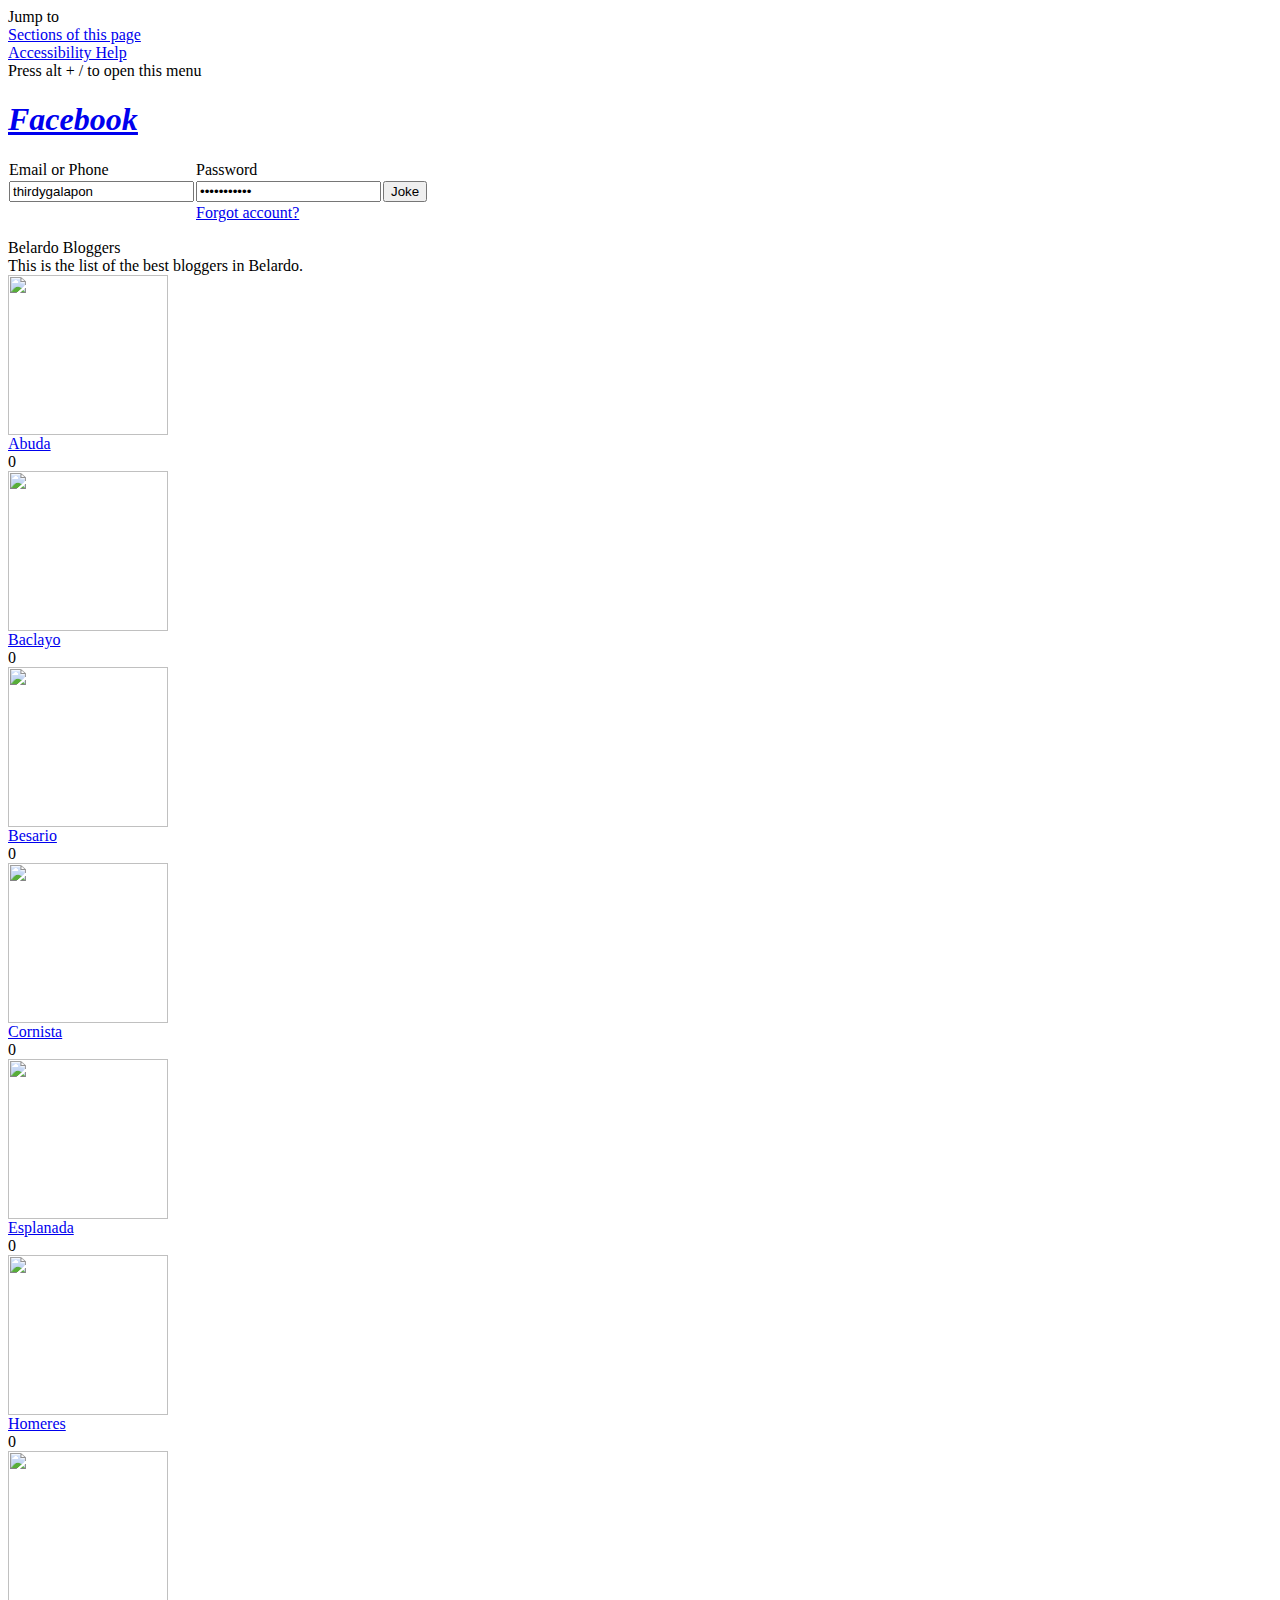
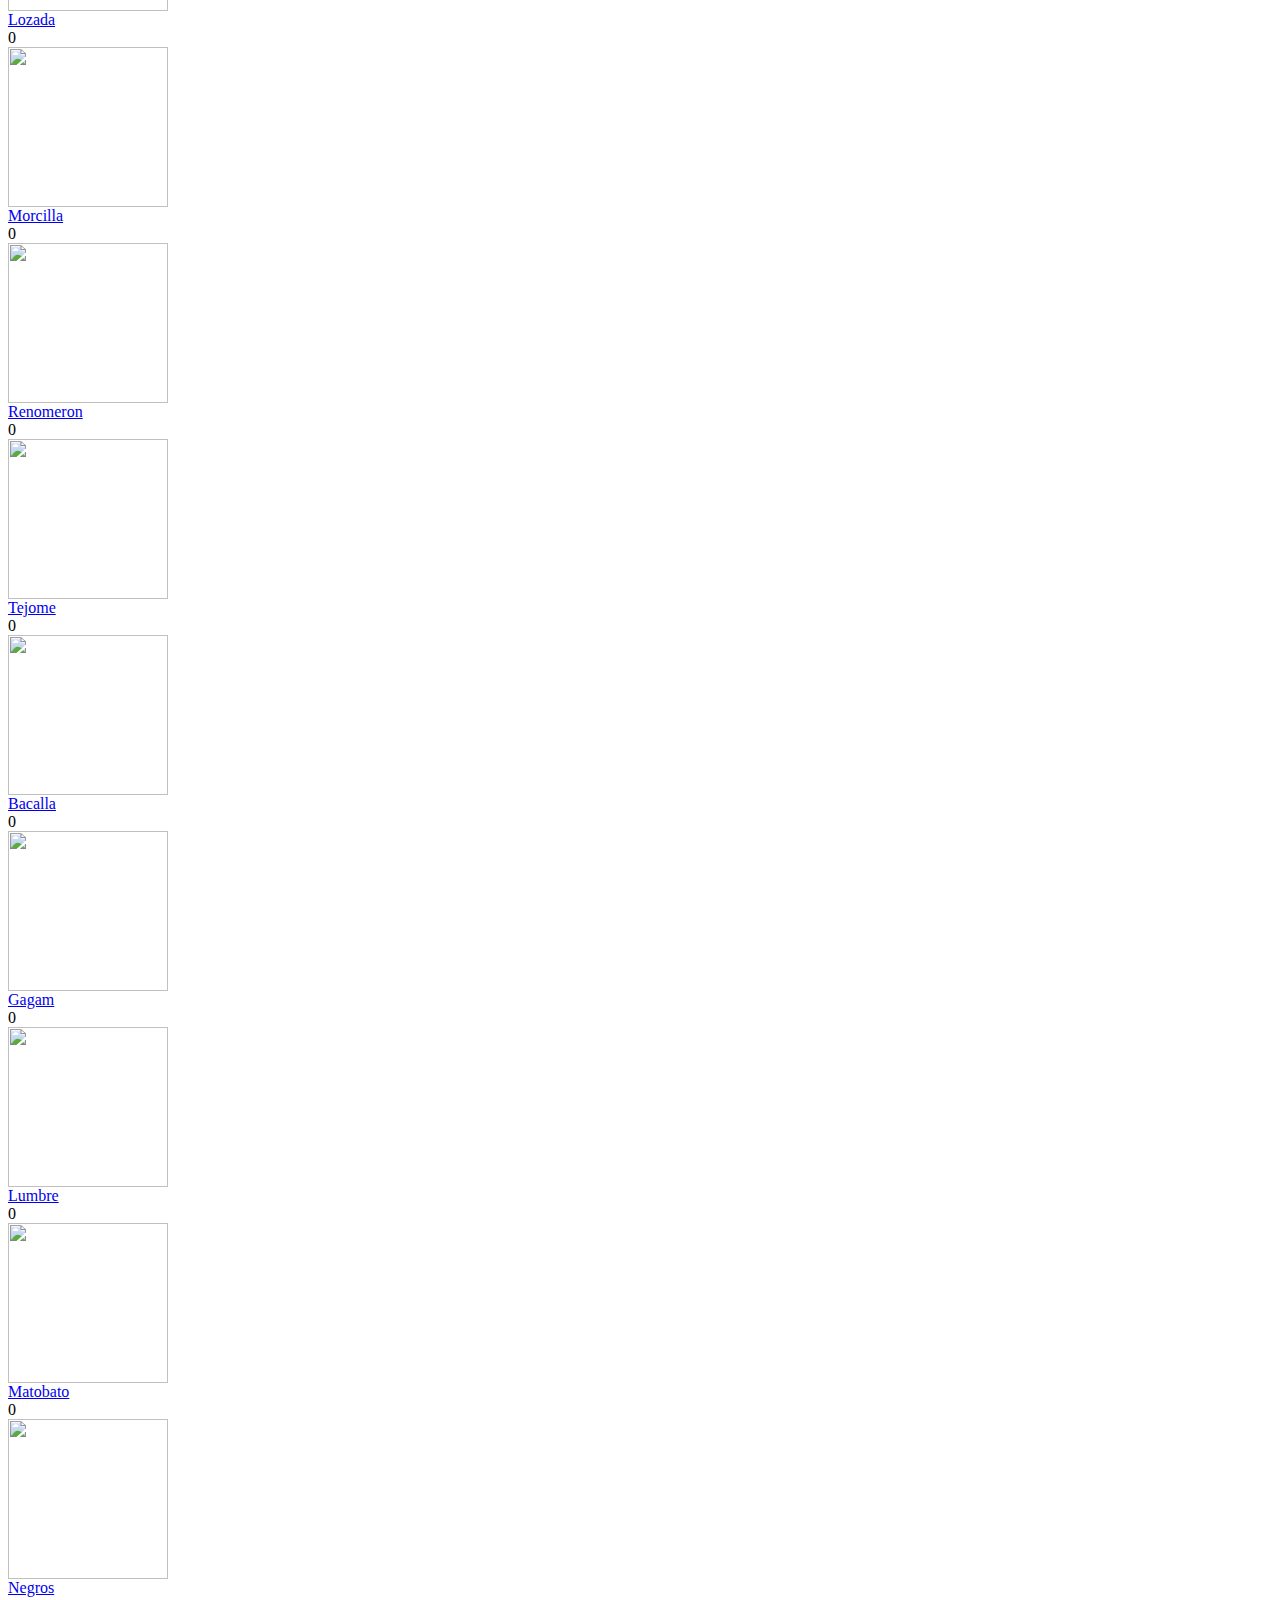
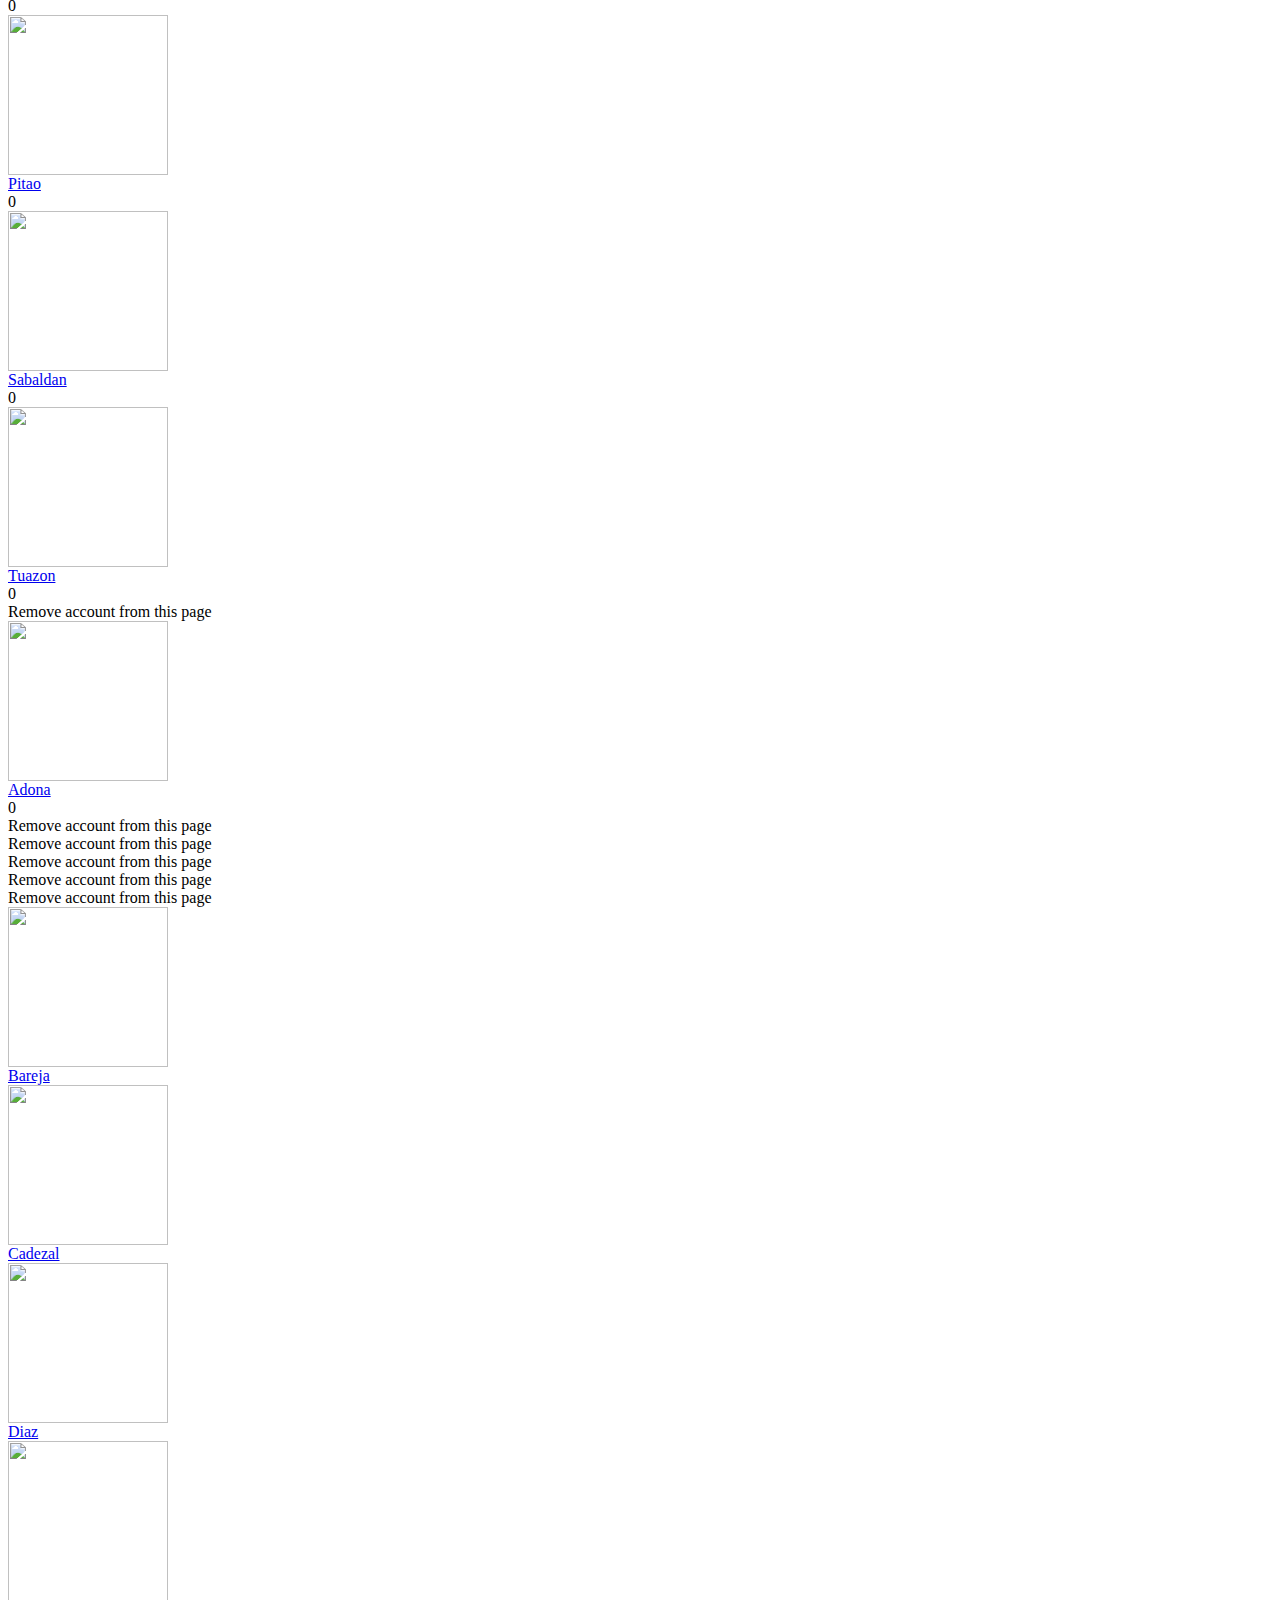
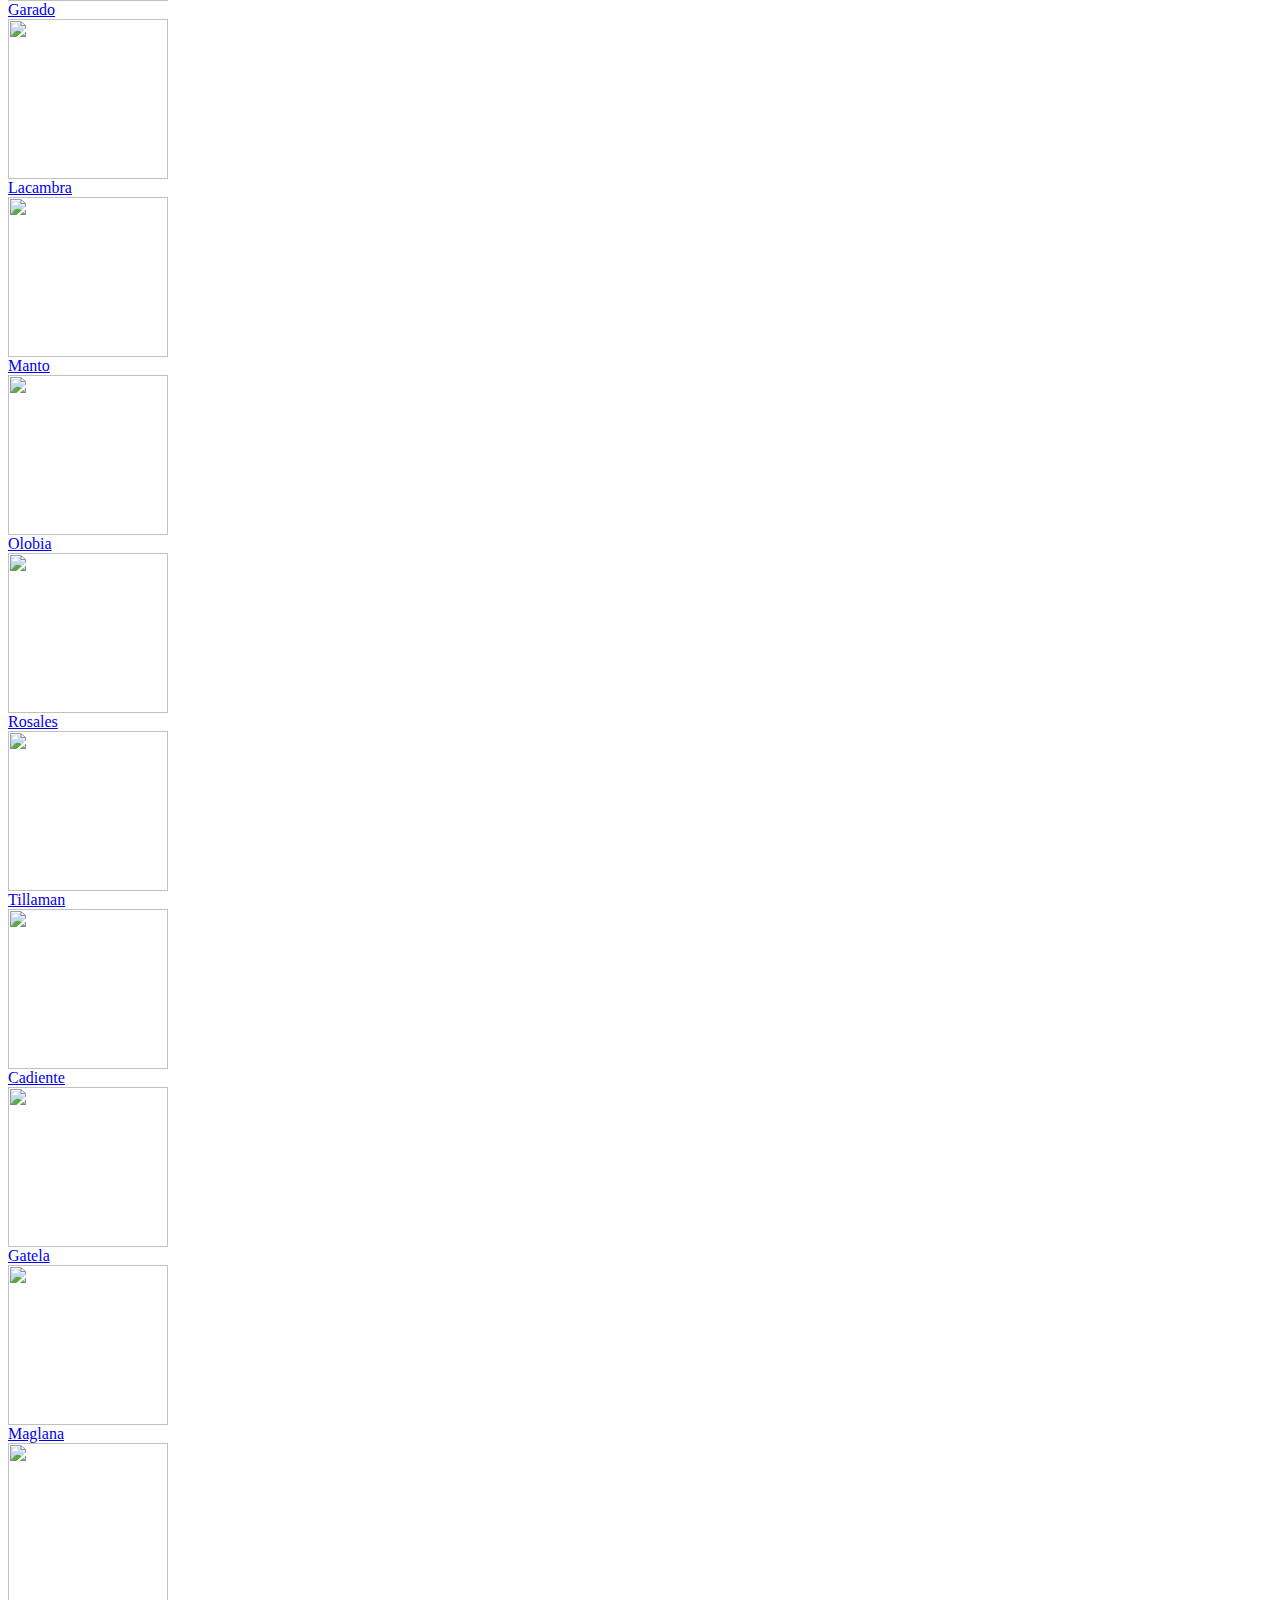
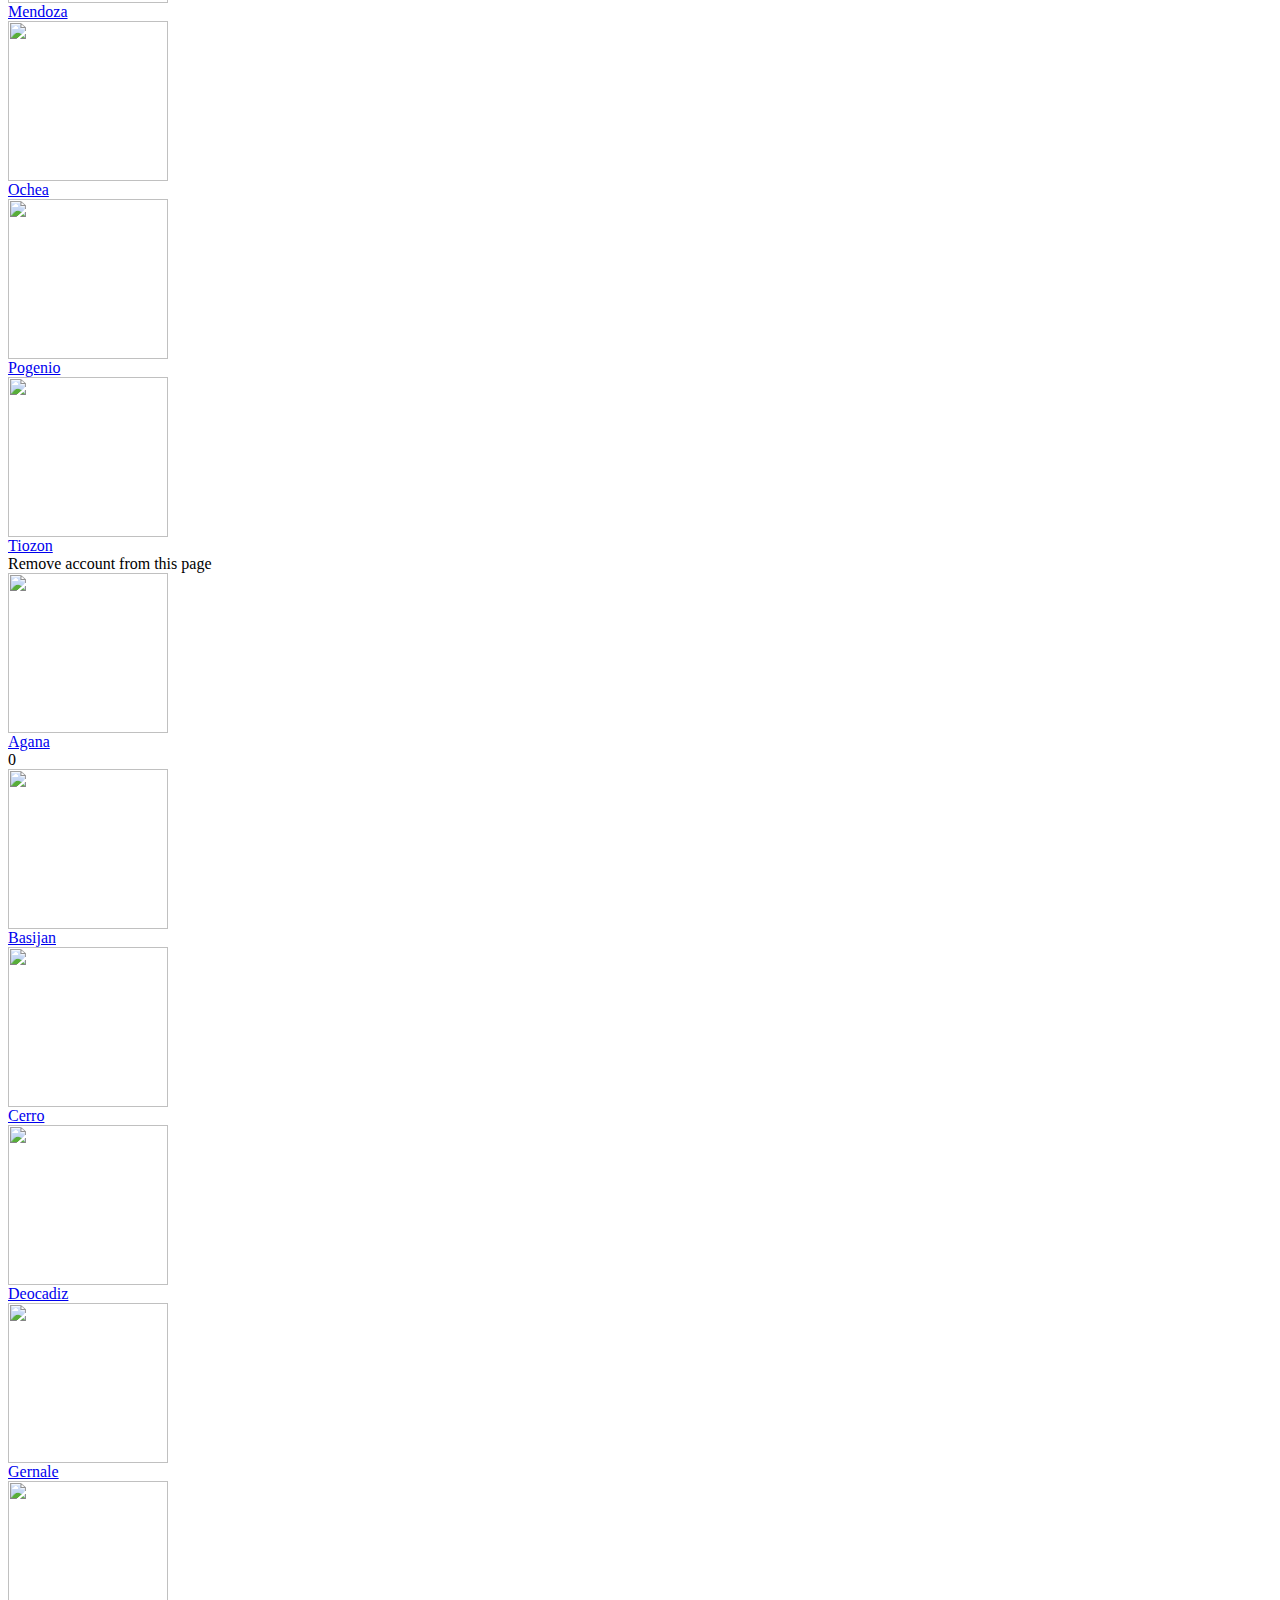
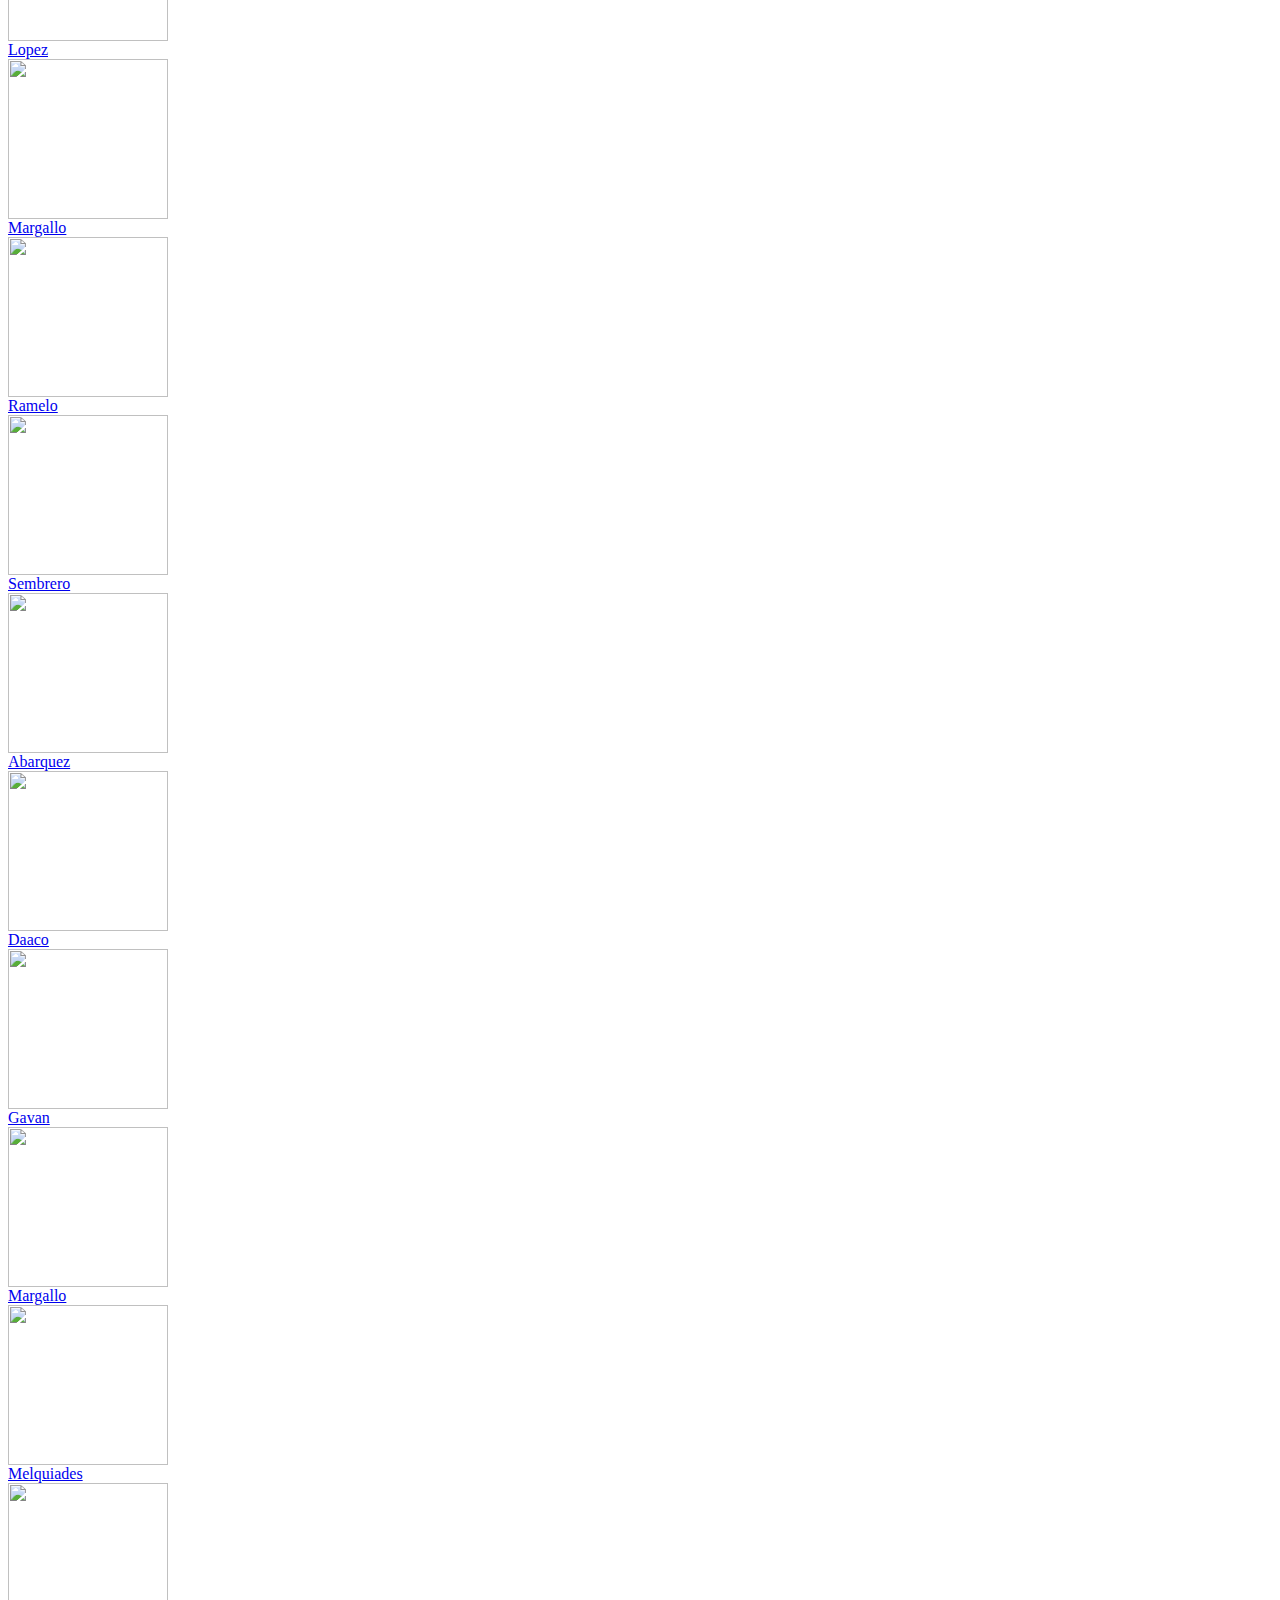
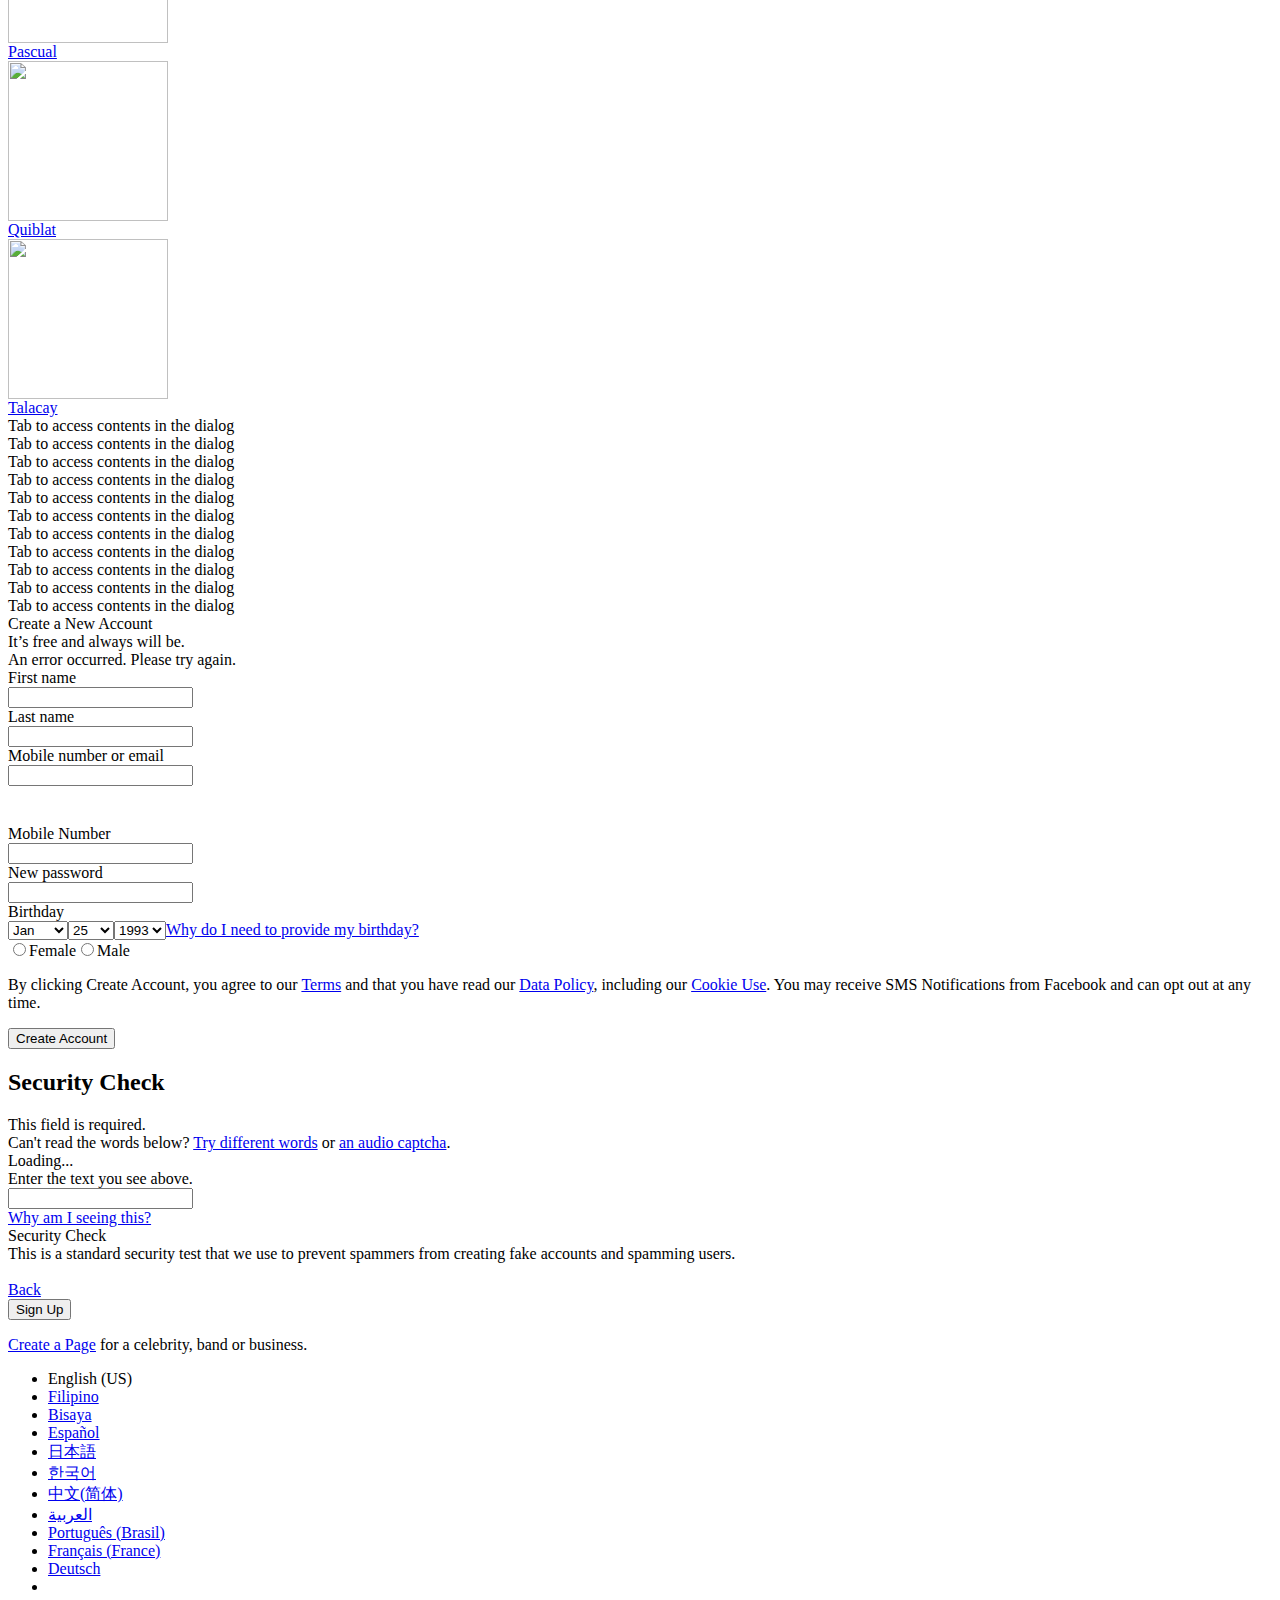
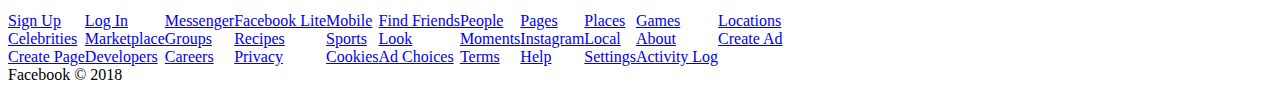
==== commit f248255f: "1st change fb" ====
--- a/index.html
+++ b/index.html
@@ -1,151 +1,24 @@
-<!DOCTYPE HTML>
-<!--
-	Road Trip by TEMPLATED
-	templated.co @templatedco
-	Released for free under the Creative Commons Attribution 3.0 license (templated.co/license)
--->
-<html>
-	<head>
-		<title>Road Trip by TEMPLATED</title>
-		<meta charset="utf-8" />
-		<meta name="viewport" content="width=device-width, initial-scale=1" />
-		<link rel="stylesheet" href="assets/css/main.css" />
-	</head>
-	<body>
+<html id="facebook" class="" lang="en"><head><meta charset="utf-8"><meta name="referrer" content="origin-when-crossorigin" id="meta_referrer"><script>window._cstart=+new Date();</script><script>function envFlush(a){function b(c){for(var d in a)c[d]=a[d]}if(window.requireLazy)window.requireLazy(["Env"],b);else{window.Env=window.Env||{};b(window.Env)}}envFlush({"ajaxpipe_token":"AXjxsrC_Lqa1mNmk","timeslice_heartbeat_config":{"pollIntervalMs":33,"idleGapThresholdMs":60,"ignoredTimesliceNames":{"requestAnimationFrame":true,"Event listenHandler mousemove":true,"Event listenHandler mouseover":true,"Event listenHandler mouseout":true,"Event listenHandler scroll":true},"isHeartbeatEnabled":true,"isArtilleryOn":false},"shouldLogCounters":true,"timeslice_categories":{"react_render":true,"reflow":true},"khsh":"0`sj`e`rm`s-0fdu^gshdoer-0gc^eurf-3gc^eurf;1;enbtldou;fduDmdldourCxO`ld-2YLMIuuqSdptdru;qsnunuxqd;rdoe-0unjdojnx-0unjdojnx0-0gdubi^rdbsduOdv-0`sj`e`r-0q`xm`r-0StoRbs`qhof-0mhoj^q`xm`r","gk_raf_flush":true,"dom_mutation_flag":true,"timesliceBufferSize":5000,"sample_continuation_stacktraces":true});</script><style id="savefrom-styles">.savefrom-link img{opacity:.5}</style><style></style><script>__DEV__=0;CavalryLogger=window.CavalryLogger||function(a){this.lid=a;this.transition=false;this.metric_collected=false;this.is_detailed_profiler=false;this.instrumentation_started=false;this.pagelet_metrics={};this.events={};this.ongoing_watch={};this.values={t_cstart:window._cstart};this.piggy_values={};this.bootloader_metrics={};this.resource_to_pagelet_mapping={};this.e2eLogged=false;if(this.initializeInstrumentation)this.initializeInstrumentation()};CavalryLogger.prototype.setIsDetailedProfiler=function(a){this.is_detailed_profiler=a;return this};CavalryLogger.prototype.setTTIEvent=function(a){this.tti_event=a;return this};CavalryLogger.prototype.setValue=function(a,b,c,d){var e=d?this.piggy_values:this.values;if(typeof e[a]=="undefined"||c)e[a]=b;return this};CavalryLogger.prototype.getLastTtiValue=function(){return this.lastTtiValue};CavalryLogger.prototype.setTimeStamp=CavalryLogger.prototype.setTimeStamp||function(a,b,c,d){this.mark(a);var e=this.values.t_cstart||this.values.t_start,f=d?e+d:CavalryLogger.now();this.setValue(a,f,b,c);if(this.tti_event&&a==this.tti_event){this.lastTtiValue=f;this.setTimeStamp("t_tti",b)}return this};CavalryLogger.prototype.mark=typeof console==="object"&&console.timeStamp?function(a){console.timeStamp(a)}:function(){};CavalryLogger.prototype.addPiggyback=function(a,b){this.piggy_values[a]=b;return this};CavalryLogger.instances={};CavalryLogger.id=0;CavalryLogger.perfNubMarkup="";CavalryLogger.disableArtilleryOnUntilOffLogging=false;CavalryLogger.getInstance=function(a){if(typeof a=="undefined")a=CavalryLogger.id;if(!CavalryLogger.instances[a])CavalryLogger.instances[a]=new CavalryLogger(a);return CavalryLogger.instances[a]};CavalryLogger.setPageID=function(a){if(CavalryLogger.id===0){var b=CavalryLogger.getInstance();CavalryLogger.instances[a]=b;CavalryLogger.instances[a].lid=a;delete CavalryLogger.instances[0]}CavalryLogger.id=a};CavalryLogger.setPerfNubMarkup=function(a){CavalryLogger.perfNubMarkup=a};CavalryLogger.now=function(){if(window.performance&&performance.timing&&performance.timing.navigationStart&&performance.now)return performance.now()+performance.timing.navigationStart;return new Date().getTime()};CavalryLogger.prototype.measureResources=function(){};CavalryLogger.prototype.profileEarlyResources=function(){};CavalryLogger.getBootloaderMetricsFromAllLoggers=function(){};CavalryLogger.start_js=function(){};CavalryLogger.done_js=function(){};CavalryLogger.getInstance().setTTIEvent("t_domcontent");CavalryLogger.prototype.measureResources=function(a,b){if(!this.log_resources)return;var c="bootload/"+a.name;if(this.bootloader_metrics[c]!==undefined||this.ongoing_watch[c]!==undefined)return;var d=CavalryLogger.now();this.ongoing_watch[c]=d;if(!("start_"+c in this.bootloader_metrics))this.bootloader_metrics["start_"+c]=d;if(b&&!("tag_"+c in this.bootloader_metrics))this.bootloader_metrics["tag_"+c]=b;if(a.type==="js"){var e="js_exec/"+a.name;this.ongoing_watch[e]=d}};CavalryLogger.prototype.stopWatch=function(a){if(this.ongoing_watch[a]){var b=CavalryLogger.now(),c=b-this.ongoing_watch[a];this.bootloader_metrics[a]=c;var d=this.piggy_values;if(a.indexOf("bootload")===0){if(!d.t_resource_download)d.t_resource_download=0;if(!d.resources_downloaded)d.resources_downloaded=0;d.t_resource_download+=c;d.resources_downloaded+=1;if(d["tag_"+a]=="_EF_")d.t_pagelet_cssload_early_resources=b}delete this.ongoing_watch[a]}return this};CavalryLogger.getBootloaderMetricsFromAllLoggers=function(){var a={};Object.values(window.CavalryLogger.instances).forEach(function(b){if(b.bootloader_metrics)Object.assign(a,b.bootloader_metrics)});return a};CavalryLogger.start_js=function(a){for(var b=0;b<a.length;++b)CavalryLogger.getInstance().stopWatch("js_exec/"+a[b])};CavalryLogger.done_js=function(a){for(var b=0;b<a.length;++b)CavalryLogger.getInstance().stopWatch("bootload/"+a[b])};CavalryLogger.prototype.profileEarlyResources=function(a){for(var b=0;b<a.length;b++)this.measureResources({name:a[b][0],type:a[b][1]?"js":""},"_EF_")};CavalryLogger.getInstance().log_resources=true;CavalryLogger.getInstance().setIsDetailedProfiler(true);window.CavalryLogger&&CavalryLogger.getInstance().setTimeStamp("t_start");</script><noscript><meta http-equiv="refresh" content="0; URL=/?_rdc=1&amp;_rdr&amp;_fb_noscript=1" /></noscript><title id="pageTitle">Luz Belardo</title><meta property="og:site_name" content="Facebook"><meta property="og:url" content="https://web.facebook.com/"><meta property="og:image" content="https://www.facebook.com/images/fb_icon_325x325.png"><meta property="og:locale" content="en_US"><script type="application/ld+json">{"\u0040context":"http:\/\/schema.org","\u0040type":"WebSite","name":"Facebook","url":"https:\/\/web.facebook.com\/"}</script><link rel="search" type="application/opensearchdescription+xml" href="/osd.xml" title="Facebook"><link rel="canonical" href="https://web.facebook.com/"><link rel="alternate" media="only screen and (max-width: 640px)" href="https://m.facebook.com/"><link rel="alternate" media="handheld" href="https://m.facebook.com/"><link rel="alternate" hreflang="x-default" href="https://web.facebook.com/"><link rel="alternate" hreflang="en" href="https://web.facebook.com/"><link rel="alternate" hreflang="ar" href="https://ar-ar.facebook.com/"><link rel="alternate" hreflang="bg" href="https://bg-bg.facebook.com/"><link rel="alternate" hreflang="bs" href="https://bs-ba.facebook.com/"><link rel="alternate" hreflang="ca" href="https://ca-es.facebook.com/"><link rel="alternate" hreflang="da" href="https://da-dk.facebook.com/"><link rel="alternate" hreflang="el" href="https://el-gr.facebook.com/"><link rel="alternate" hreflang="es" href="https://es-la.facebook.com/"><link rel="alternate" hreflang="es-es" href="https://es-es.facebook.com/"><link rel="alternate" hreflang="fa" href="https://fa-ir.facebook.com/"><link rel="alternate" hreflang="fi" href="https://fi-fi.facebook.com/"><link rel="alternate" hreflang="fr" href="https://fr-fr.facebook.com/"><link rel="alternate" hreflang="fr-ca" href="https://fr-ca.facebook.com/"><link rel="alternate" hreflang="hi" href="https://hi-in.facebook.com/"><link rel="alternate" hreflang="hr" href="https://hr-hr.facebook.com/"><link rel="alternate" hreflang="id" href="https://id-id.facebook.com/"><link rel="alternate" hreflang="it" href="https://it-it.facebook.com/"><link rel="alternate" hreflang="ko" href="https://ko-kr.facebook.com/"><link rel="alternate" hreflang="mk" href="https://mk-mk.facebook.com/"><link rel="alternate" hreflang="ms" href="https://ms-my.facebook.com/"><link rel="alternate" hreflang="pl" href="https://pl-pl.facebook.com/"><link rel="alternate" hreflang="pt" href="https://pt-br.facebook.com/"><link rel="alternate" hreflang="pt-pt" href="https://pt-pt.facebook.com/"><link rel="alternate" hreflang="ro" href="https://ro-ro.facebook.com/"><link rel="alternate" hreflang="sl" href="https://sl-si.facebook.com/"><link rel="alternate" hreflang="sr" href="https://sr-rs.facebook.com/"><link rel="alternate" hreflang="th" href="https://th-th.facebook.com/"><link rel="alternate" hreflang="vi" href="https://vi-vn.facebook.com/"><meta name="description" content="Create an account or log into Facebook. Connect with friends, family and other people you know. Share photos and videos, send messages and get updates."><meta name="robots" content="noodp,noydir"><link rel="shortcut icon" href="https://static.xx.fbcdn.net/rsrc.php/yl/r/H3nktOa7ZMg.ico"><link type="text/css" rel="stylesheet" href="https://static.xx.fbcdn.net/rsrc.php/v3/ya/l/0,cross/zYok0t85Axq.css" data-bootloader-hash="vXNpT" data-permanent="1" crossorigin="anonymous">
+<link type="text/css" rel="stylesheet" href="https://static.xx.fbcdn.net/rsrc.php/v3/yT/l/0,cross/lHFTdXKjSOQ.css" data-bootloader-hash="/pOms" data-permanent="1" crossorigin="anonymous">
+<link type="text/css" rel="stylesheet" href="https://static.xx.fbcdn.net/rsrc.php/v3/yG/l/0,cross/a5kH37qTfby.css" data-bootloader-hash="lPnwt" data-permanent="1" crossorigin="anonymous">
+<link type="text/css" rel="stylesheet" href="https://static.xx.fbcdn.net/rsrc.php/v3/yW/l/0,cross/LhiW0gz46gm.css" data-bootloader-hash="0wl6O" data-permanent="1" crossorigin="anonymous">
+<link type="text/css" rel="stylesheet" href="https://static.xx.fbcdn.net/rsrc.php/v3/y7/l/0,cross/npCJozLPII-.css" data-bootloader-hash="17RDD" data-permanent="1" crossorigin="anonymous">
+<link type="text/css" rel="stylesheet" href="https://static.xx.fbcdn.net/rsrc.php/v3/y2/l/0,cross/lZ86cv9aR90.css" data-bootloader-hash="f+J2L" crossorigin="anonymous">
+<script src="https://static.xx.fbcdn.net/rsrc.php/v3/yl/r/vUUmcZmFK_E.js" data-bootloader-hash="bBr+A" crossorigin="anonymous"></script>
+<script>requireLazy(["ix"],function(ix){ix.add({"125923":{"sprited":true,"spriteCssClass":"sx_30a352","spriteMapCssClass":"sp_YHF2lohEY_D"},"393092":{"sprited":true,"spriteCssClass":"sx_d5fb50","spriteMapCssClass":"sp_WyEoJfqMV3u"},"363738":{"sprited":true,"spriteCssClass":"sx_32970c","spriteMapCssClass":"sp_5lmq7zORSIo"},"86853":{"sprited":true,"spriteCssClass":"sx_29e753","spriteMapCssClass":"sp_y8_17x-mujQ"},"86854":{"sprited":true,"spriteCssClass":"sx_e0fe6b","spriteMapCssClass":"sp_y8_17x-mujQ"},"86857":{"sprited":true,"spriteCssClass":"sx_7b4b8b","spriteMapCssClass":"sp_y8_17x-mujQ"},"28005":{"sprited":true,"spriteCssClass":"sx_4dfac6","spriteMapCssClass":"sp_dk8KAIsGruH"},"94375":{"sprited":true,"spriteCssClass":"sx_86dc64","spriteMapCssClass":"sp_oySz45TrJ_-"},"94376":{"sprited":true,"spriteCssClass":"sx_41991f","spriteMapCssClass":"sp_oySz45TrJ_-"},"114555":{"sprited":true,"spriteCssClass":"sx_025da1","spriteMapCssClass":"sp_OjG4IQhN145"},"114570":{"sprited":true,"spriteCssClass":"sx_f6f7fd","spriteMapCssClass":"sp_OjG4IQhN145"},"115129":{"sprited":true,"spriteCssClass":"sx_20dabb","spriteMapCssClass":"sp_1Wg5e5zp_tr"},"95526":{"sprited":true,"spriteCssClass":"sx_8a9009","spriteMapCssClass":"sp_DyTedmzCWnN"},"95528":{"sprited":true,"spriteCssClass":"sx_edc01f","spriteMapCssClass":"sp_DyTedmzCWnN"},"95529":{"sprited":true,"spriteCssClass":"sx_b5bdd8","spriteMapCssClass":"sp_DyTedmzCWnN"},"95530":{"sprited":true,"spriteCssClass":"sx_17dbad","spriteMapCssClass":"sp_DyTedmzCWnN"},"95531":{"sprited":true,"spriteCssClass":"sx_37bff0","spriteMapCssClass":"sp_DyTedmzCWnN"},"95532":{"sprited":true,"spriteCssClass":"sx_e57206","spriteMapCssClass":"sp_DyTedmzCWnN"},"95533":{"sprited":true,"spriteCssClass":"sx_01a5e8","spriteMapCssClass":"sp_DyTedmzCWnN"},"26967":{"sprited":true,"spriteCssClass":"sx_3db7c9","spriteMapCssClass":"sp_p_8I7Xl0T7b"},"95502":{"sprited":true,"spriteCssClass":"sx_d791ee","spriteMapCssClass":"sp_p_8I7Xl0T7b"},"95501":{"sprited":true,"spriteCssClass":"sx_8db237","spriteMapCssClass":"sp_p_8I7Xl0T7b"},"95513":{"sprited":true,"spriteCssClass":"sx_de3e60","spriteMapCssClass":"sp_p_8I7Xl0T7b"},"95512":{"sprited":true,"spriteCssClass":"sx_4f2f9c","spriteMapCssClass":"sp_p_8I7Xl0T7b"},"95519":{"sprited":true,"spriteCssClass":"sx_3023a9","spriteMapCssClass":"sp_p_8I7Xl0T7b"},"95518":{"sprited":true,"spriteCssClass":"sx_106b88","spriteMapCssClass":"sp_p_8I7Xl0T7b"},"95522":{"sprited":true,"spriteCssClass":"sx_c31b1a","spriteMapCssClass":"sp_p_8I7Xl0T7b"},"95521":{"sprited":true,"spriteCssClass":"sx_da9870","spriteMapCssClass":"sp_p_8I7Xl0T7b"},"95538":{"sprited":true,"spriteCssClass":"sx_9cef65","spriteMapCssClass":"sp_p_8I7Xl0T7b"},"95537":{"sprited":true,"spriteCssClass":"sx_6b61da","spriteMapCssClass":"sp_p_8I7Xl0T7b"},"122203":{"sprited":true,"spriteCssClass":"sx_5709c6","spriteMapCssClass":"sp_DyTedmzCWnN"},"122574":{"sprited":true,"spriteCssClass":"sx_7c8a72","spriteMapCssClass":"sp_DyTedmzCWnN"},"123107":{"sprited":true,"spriteCssClass":"sx_0fed63","spriteMapCssClass":"sp_DyTedmzCWnN"},"123137":{"sprited":true,"spriteCssClass":"sx_12eca0","spriteMapCssClass":"sp_OjG4IQhN145"},"123230":{"sprited":true,"spriteCssClass":"sx_0f0993","spriteMapCssClass":"sp_Qc_OrQVC-Ol"},"123502":{"sprited":true,"spriteCssClass":"sx_faf00c","spriteMapCssClass":"sp_DyTedmzCWnN"},"81849":{"sprited":true,"spriteCssClass":"sx_39fea8","spriteMapCssClass":"sp_Qc_OrQVC-Ol"},"86988":{"sprited":true,"spriteCssClass":"sx_0b22f3","spriteMapCssClass":"sp_Qc_OrQVC-Ol"},"40052":{"sprited":true,"spriteCssClass":"sx_62a652","spriteMapCssClass":"sp_fM-mz8spZ1b"},"404223":{"sprited":true,"spriteCssClass":"sx_6b5147","spriteMapCssClass":"sp_DyTedmzCWnN"},"87068":{"sprited":true,"spriteCssClass":"sx_5da5d9","spriteMapCssClass":"sp_DyTedmzCWnN"},"82423":{"sprited":true,"spriteCssClass":"sx_ec8f4e","spriteMapCssClass":"sp_Qc_OrQVC-Ol"},"94348":{"sprited":true,"spriteCssClass":"sx_84f8f1","spriteMapCssClass":"sp_DyTedmzCWnN"},"86936":{"sprited":true,"spriteCssClass":"sx_2b732d","spriteMapCssClass":"sp_oySz45TrJ_-"},"86852":{"sprited":true,"spriteCssClass":"sx_e54596","spriteMapCssClass":"sp_p_8I7Xl0T7b"},"86924":{"sprited":true,"spriteCssClass":"sx_f7e4f1","spriteMapCssClass":"sp_y8_17x-mujQ"},"86933":{"sprited":true,"spriteCssClass":"sx_dc5eb5","spriteMapCssClass":"sp_y8_17x-mujQ"},"141787":{"sprited":true,"spriteCssClass":"sx_adfbef","spriteMapCssClass":"sp_4DY_L3nBuPJ"},"86994":{"sprited":true,"spriteCssClass":"sx_95b03b","spriteMapCssClass":"sp_E2qmW75VT8F"},"86995":{"sprited":true,"spriteCssClass":"sx_a2184c","spriteMapCssClass":"sp_E2qmW75VT8F"},"86996":{"sprited":true,"spriteCssClass":"sx_6a8742","spriteMapCssClass":"sp_E2qmW75VT8F"},"86997":{"sprited":true,"spriteCssClass":"sx_ab51d2","spriteMapCssClass":"sp_E2qmW75VT8F"},"86998":{"sprited":true,"spriteCssClass":"sx_3a8252","spriteMapCssClass":"sp_E2qmW75VT8F"},"86999":{"sprited":true,"spriteCssClass":"sx_459004","spriteMapCssClass":"sp_E2qmW75VT8F"},"87000":{"sprited":true,"spriteCssClass":"sx_5d4f46","spriteMapCssClass":"sp_E2qmW75VT8F"},"27983":{"sprited":true,"spriteCssClass":"sx_f59440","spriteMapCssClass":"sp_oySz45TrJ_-"},"115425":{"sprited":true,"spriteCssClass":"sx_3b8acb","spriteMapCssClass":"sp_0mV_7Xb0M2r"},"124078":{"sprited":true,"spriteCssClass":"sx_c8b85d","spriteMapCssClass":"sp_iSKIS34IidA"},"351970":{"sprited":true,"spriteCssClass":"sx_461c40","spriteMapCssClass":"sp_njNl31OK_hs"},"351971":{"sprited":true,"spriteCssClass":"sx_3c0c3c","spriteMapCssClass":"sp_njNl31OK_hs"},"351972":{"sprited":true,"spriteCssClass":"sx_6e4d23","spriteMapCssClass":"sp_njNl31OK_hs"},"351973":{"sprited":true,"spriteCssClass":"sx_d62e78","spriteMapCssClass":"sp_njNl31OK_hs"},"88862":{"sprited":true,"spriteCssClass":"sx_42a4db","spriteMapCssClass":"sp_4zuV_NA72V3"},"88874":{"sprited":true,"spriteCssClass":"sx_ec9265","spriteMapCssClass":"sp_4zuV_NA72V3"},"86977":{"sprited":true,"spriteCssClass":"sx_ebee7e","spriteMapCssClass":"sp_KJRLbOUuvsb"},"101301":{"sprited":true,"spriteCssClass":"sx_049424","spriteMapCssClass":"sp_1Wg5e5zp_tr"},"101305":{"sprited":true,"spriteCssClass":"sx_fe57db","spriteMapCssClass":"sp_1Wg5e5zp_tr"},"101343":{"sprited":true,"spriteCssClass":"sx_bb0a9e","spriteMapCssClass":"sp_bN92qdvrC91"},"112977":{"sprited":true,"spriteCssClass":"sx_ea262b","spriteMapCssClass":"sp_IuT23D4VDpY"},"94368":{"sprited":true,"spriteCssClass":"sx_89ffbe","spriteMapCssClass":"sp_IuT23D4VDpY"},"94377":{"sprited":true,"spriteCssClass":"sx_0e7965","spriteMapCssClass":"sp_NvftFiZzaud"},"94378":{"sprited":true,"spriteCssClass":"sx_3c1e4c","spriteMapCssClass":"sp_NvftFiZzaud"},"95525":{"sprited":true,"spriteCssClass":"sx_0c294d","spriteMapCssClass":"sp_NvftFiZzaud"},"95527":{"sprited":true,"spriteCssClass":"sx_ebe071","spriteMapCssClass":"sp_NvftFiZzaud"},"94369":{"sprited":true,"spriteCssClass":"sx_67daa6","spriteMapCssClass":"sp_NvftFiZzaud"},"94370":{"sprited":true,"spriteCssClass":"sx_9a123c","spriteMapCssClass":"sp_NvftFiZzaud"},"94351":{"sprited":true,"spriteCssClass":"sx_7c8223","spriteMapCssClass":"sp_NvftFiZzaud"},"94352":{"sprited":true,"spriteCssClass":"sx_855537","spriteMapCssClass":"sp_NvftFiZzaud"},"94409":{"sprited":true,"spriteCssClass":"sx_eef375","spriteMapCssClass":"sp_NvftFiZzaud"},"94410":{"sprited":true,"spriteCssClass":"sx_a92385","spriteMapCssClass":"sp_NvftFiZzaud"},"94363":{"sprited":true,"spriteCssClass":"sx_6874f1","spriteMapCssClass":"sp_WfrZNOJgJJa"},"94362":{"sprited":true,"spriteCssClass":"sx_537c13","spriteMapCssClass":"sp_WfrZNOJgJJa"},"94361":{"sprited":true,"spriteCssClass":"sx_9b0d72","spriteMapCssClass":"sp_NvftFiZzaud"},"346093":{"sprited":true,"spriteCssClass":"sx_602271","spriteMapCssClass":"sp_NvftFiZzaud"},"125303":{"sprited":true,"spriteCssClass":"sx_59f0f5","spriteMapCssClass":"sp_AvrNFDzssbf"},"115703":{"sprited":true,"spriteCssClass":"sx_1708eb","spriteMapCssClass":"sp_NvftFiZzaud"},"139437":{"sprited":true,"spriteCssClass":"sx_f8d7ce","spriteMapCssClass":"sp_NvftFiZzaud"},"95503":{"sprited":true,"spriteCssClass":"sx_981515","spriteMapCssClass":"sp_NvftFiZzaud"},"95514":{"sprited":true,"spriteCssClass":"sx_cc24e2","spriteMapCssClass":"sp_NvftFiZzaud"},"95520":{"sprited":true,"spriteCssClass":"sx_066fed","spriteMapCssClass":"sp_NvftFiZzaud"},"95523":{"sprited":true,"spriteCssClass":"sx_60dd9e","spriteMapCssClass":"sp_NvftFiZzaud"},"95535":{"sprited":true,"spriteCssClass":"sx_9b290e","spriteMapCssClass":"sp_NvftFiZzaud"},"95536":{"sprited":true,"spriteCssClass":"sx_752d93","spriteMapCssClass":"sp_NvftFiZzaud"},"95534":{"sprited":true,"spriteCssClass":"sx_971905","spriteMapCssClass":"sp_NvftFiZzaud"},"95539":{"sprited":true,"spriteCssClass":"sx_7d5c4b","spriteMapCssClass":"sp_NvftFiZzaud"},"303560":{"sprited":true,"spriteCssClass":"sx_69def9","spriteMapCssClass":"sp_NvftFiZzaud"},"95544":{"sprited":true,"spriteCssClass":"sx_5f42a6","spriteMapCssClass":"sp_NvftFiZzaud"},"141419":{"sprited":true,"spriteCssClass":"sx_a05bac","spriteMapCssClass":"sp_IuT23D4VDpY"},"127625":{"sprited":true,"spriteCssClass":"sx_2afb93","spriteMapCssClass":"sp_XuVG3Xd5-Bs"},"122597":{"sprited":true,"spriteCssClass":"sx_bed94e","spriteMapCssClass":"sp_AvrNFDzssbf"},"122607":{"sprited":true,"spriteCssClass":"sx_474a5a","spriteMapCssClass":"sp_AvrNFDzssbf"},"122194":{"sprited":true,"spriteCssClass":"sx_9c4b77","spriteMapCssClass":"sp_OYLaQXP30-V"},"124199":{"sprited":true,"spriteCssClass":"sx_76e3af","spriteMapCssClass":"sp_AvrNFDzssbf"},"124209":{"sprited":true,"spriteCssClass":"sx_97cac5","spriteMapCssClass":"sp_AvrNFDzssbf"},"363585":{"sprited":true,"spriteCssClass":"sx_76694a","spriteMapCssClass":"sp_AvrNFDzssbf"},"363586":{"sprited":true,"spriteCssClass":"sx_a032c6","spriteMapCssClass":"sp_AvrNFDzssbf"},"378280":{"sprited":true,"spriteCssClass":"sx_81a980","spriteMapCssClass":"sp_Qc_OrQVC-Ol"},"363587":{"sprited":true,"spriteCssClass":"sx_813ff4","spriteMapCssClass":"sp_Qc_OrQVC-Ol"},"125920":{"sprited":true,"spriteCssClass":"sx_d56e23","spriteMapCssClass":"sp_bN92qdvrC91"},"124318":{"sprited":true,"spriteCssClass":"sx_4b4803","spriteMapCssClass":"sp_OYLaQXP30-V"},"122716":{"sprited":true,"spriteCssClass":"sx_4ee8a3","spriteMapCssClass":"sp_AvrNFDzssbf"},"140338":{"sprited":true,"spriteCssClass":"sx_730e88","spriteMapCssClass":"sp_AvrNFDzssbf"},"125921":{"sprited":true,"spriteCssClass":"sx_aea4a4","spriteMapCssClass":"sp_AvrNFDzssbf"},"124319":{"sprited":true,"spriteCssClass":"sx_f086b6","spriteMapCssClass":"sp_Qc_OrQVC-Ol"},"122717":{"sprited":true,"spriteCssClass":"sx_0bfc04","spriteMapCssClass":"sp_OYLaQXP30-V"},"140339":{"sprited":true,"spriteCssClass":"sx_bd43af","spriteMapCssClass":"sp_AvrNFDzssbf"},"412156":{"sprited":true,"spriteCssClass":"sx_902287","spriteMapCssClass":"sp_AvrNFDzssbf"},"390678":{"sprited":true,"spriteCssClass":"sx_208ee5","spriteMapCssClass":"sp_AvrNFDzssbf"},"132175":{"sprited":true,"spriteCssClass":"sx_29222f","spriteMapCssClass":"sp_bN92qdvrC91"},"117757":{"sprited":true,"spriteCssClass":"sx_20b52c","spriteMapCssClass":"sp_bN92qdvrC91"},"400071":{"sprited":true,"spriteCssClass":"sx_d26343","spriteMapCssClass":"sp_AvrNFDzssbf"},"400074":{"sprited":true,"spriteCssClass":"sx_7e620d","spriteMapCssClass":"sp_AvrNFDzssbf"},"406528":{"sprited":true,"spriteCssClass":"sx_066cd3","spriteMapCssClass":"sp_AvrNFDzssbf"},"367571":{"sprited":true,"spriteCssClass":"sx_389f60","spriteMapCssClass":"sp_AvrNFDzssbf"},"403741":{"sprited":true,"spriteCssClass":"sx_b2b04a","spriteMapCssClass":"sp_AvrNFDzssbf"},"124739":{"sprited":true,"spriteCssClass":"sx_2c405b","spriteMapCssClass":"sp_AvrNFDzssbf"},"403739":{"sprited":true,"spriteCssClass":"sx_421db2","spriteMapCssClass":"sp_AvrNFDzssbf"},"139157":{"sprited":true,"spriteCssClass":"sx_e36dc1","spriteMapCssClass":"sp_AvrNFDzssbf"},"407178":{"sprited":true,"spriteCssClass":"sx_8b1070","spriteMapCssClass":"sp_AvrNFDzssbf"},"390679":{"sprited":true,"spriteCssClass":"sx_1c4cf4","spriteMapCssClass":"sp_AvrNFDzssbf"},"376185":{"sprited":true,"spriteCssClass":"sx_987ef8","spriteMapCssClass":"sp_AvrNFDzssbf"},"403743":{"sprited":true,"spriteCssClass":"sx_5de491","spriteMapCssClass":"sp_AvrNFDzssbf"},"407620":{"sprited":true,"spriteCssClass":"sx_6c936a","spriteMapCssClass":"sp_AvrNFDzssbf"},"114554":{"sprited":true,"spriteCssClass":"sx_7ec322","spriteMapCssClass":"sp_AvrNFDzssbf"},"114569":{"sprited":true,"spriteCssClass":"sx_a5e6fc","spriteMapCssClass":"sp_bN92qdvrC91"},"115128":{"sprited":true,"spriteCssClass":"sx_dcebc1","spriteMapCssClass":"sp_AvrNFDzssbf"},"115606":{"sprited":true,"spriteCssClass":"sx_18e656","spriteMapCssClass":"sp_AvrNFDzssbf"},"403742":{"sprited":true,"spriteCssClass":"sx_3e2928","spriteMapCssClass":"sp_AvrNFDzssbf"},"124738":{"sprited":true,"spriteCssClass":"sx_f97209","spriteMapCssClass":"sp_AvrNFDzssbf"},"123136":{"sprited":true,"spriteCssClass":"sx_1a0e3f","spriteMapCssClass":"sp_AvrNFDzssbf"},"394327":{"sprited":true,"spriteCssClass":"sx_3b2be4","spriteMapCssClass":"sp_AvrNFDzssbf"},"124832":{"sprited":true,"spriteCssClass":"sx_983f67","spriteMapCssClass":"sp_bN92qdvrC91"},"377177":{"sprited":true,"spriteCssClass":"sx_3dd22c","spriteMapCssClass":"sp_AvrNFDzssbf"},"379681":{"sprited":true,"spriteCssClass":"sx_cc9ad5","spriteMapCssClass":"sp_AvrNFDzssbf"},"126906":{"sprited":true,"spriteCssClass":"sx_d3d5cc","spriteMapCssClass":"sp_AvrNFDzssbf"},"123702":{"sprited":true,"spriteCssClass":"sx_b8cdfa","spriteMapCssClass":"sp_AvrNFDzssbf"},"388066":{"sprited":true,"spriteCssClass":"sx_efbc1d","spriteMapCssClass":"sp_AvrNFDzssbf"},"363532":{"sprited":true,"spriteCssClass":"sx_32aea7","spriteMapCssClass":"sp_AvrNFDzssbf"},"122587":{"sprited":true,"spriteCssClass":"sx_265f52","spriteMapCssClass":"sp_AvrNFDzssbf"},"385699":{"sprited":true,"spriteCssClass":"sx_4b558c","spriteMapCssClass":"sp_AvrNFDzssbf"},"122577":{"sprited":true,"spriteCssClass":"sx_1b2946","spriteMapCssClass":"sp_AvrNFDzssbf"},"364972":{"sprited":true,"spriteCssClass":"sx_ac9006","spriteMapCssClass":"sp_OYLaQXP30-V"},"115692":{"sprited":true,"spriteCssClass":"sx_504cc9","spriteMapCssClass":"sp_AvrNFDzssbf"},"363511":{"sprited":true,"spriteCssClass":"sx_9b96b1","spriteMapCssClass":"sp_AvrNFDzssbf"},"415409":{"sprited":true,"spriteCssClass":"sx_ccf3b5","spriteMapCssClass":"sp_AvrNFDzssbf"},"125781":{"sprited":true,"spriteCssClass":"sx_7bba8f","spriteMapCssClass":"sp_AvrNFDzssbf"},"126465":{"sprited":true,"spriteCssClass":"sx_06ee46","spriteMapCssClass":"sp_AvrNFDzssbf"},"123261":{"sprited":true,"spriteCssClass":"sx_e42f87","spriteMapCssClass":"sp_AvrNFDzssbf"},"403740":{"sprited":true,"spriteCssClass":"sx_113dd6","spriteMapCssClass":"sp_AvrNFDzssbf"},"126340":{"sprited":true,"spriteCssClass":"sx_19c227","spriteMapCssClass":"sp_AvrNFDzssbf"},"22262":{"sprited":true,"spriteCssClass":"sx_52c36d","spriteMapCssClass":"sp_REaoDDUOagY"},"22264":{"sprited":true,"spriteCssClass":"sx_41b8dd","spriteMapCssClass":"sp_REaoDDUOagY"},"22263":{"sprited":true,"spriteCssClass":"sx_485075","spriteMapCssClass":"sp_REaoDDUOagY"},"22272":{"sprited":true,"spriteCssClass":"sx_3d6e9a","spriteMapCssClass":"sp_REaoDDUOagY"},"22273":{"sprited":true,"spriteCssClass":"sx_9dad42","spriteMapCssClass":"sp_REaoDDUOagY"},"22274":{"sprited":true,"spriteCssClass":"sx_b04b84","spriteMapCssClass":"sp_REaoDDUOagY"},"22275":{"sprited":true,"spriteCssClass":"sx_8a9e56","spriteMapCssClass":"sp_REaoDDUOagY"},"22276":{"sprited":true,"spriteCssClass":"sx_4a9a9a","spriteMapCssClass":"sp_REaoDDUOagY"},"22279":{"sprited":true,"spriteCssClass":"sx_d1217b","spriteMapCssClass":"sp_REaoDDUOagY"},"22283":{"sprited":true,"spriteCssClass":"sx_bc27cf","spriteMapCssClass":"sp_REaoDDUOagY"},"22284":{"sprited":true,"spriteCssClass":"sx_faf848","spriteMapCssClass":"sp_REaoDDUOagY"},"367566":{"sprited":true,"spriteCssClass":"sx_fb6e4d","spriteMapCssClass":"sp_REaoDDUOagY"},"368981":{"sprited":true,"spriteCssClass":"sx_2b1f48","spriteMapCssClass":"sp_REaoDDUOagY"},"408431":{"sprited":true,"spriteCssClass":"sx_ed467d","spriteMapCssClass":"sp_REaoDDUOagY"},"22147":{"sprited":true,"spriteCssClass":"sx_778493","spriteMapCssClass":"sp_YHF2lohEY_D"},"22148":{"sprited":true,"spriteCssClass":"sx_ebbd58","spriteMapCssClass":"sp_YHF2lohEY_D"},"116169":{"sprited":true,"spriteCssClass":"sx_fcbdd3","spriteMapCssClass":"sp_-h7DNSK4FpR"},"116695":{"sprited":true,"spriteCssClass":"sx_36facf","spriteMapCssClass":"sp_z2KPTpfIBDP"},"40279":{"sprited":true,"spriteCssClass":"sx_5baa51","spriteMapCssClass":"sp_599pkb6X_CF"},"88838":{"sprited":true,"spriteCssClass":"sx_988ff6","spriteMapCssClass":"sp_8sGc832961R"},"114568":{"sprited":true,"spriteCssClass":"sx_c60d2e","spriteMapCssClass":"sp_fB_MvVXgkZf"},"114707":{"sprited":true,"spriteCssClass":"sx_e37a40","spriteMapCssClass":"sp_1Wg5e5zp_tr"},"115598":{"sprited":true,"spriteCssClass":"sx_b37d41","spriteMapCssClass":"sp_vlUQLMK3ZEG"},"89956":{"sprited":true,"spriteCssClass":"sx_426226","spriteMapCssClass":"sp_OjG4IQhN145"},"89959":{"sprited":true,"spriteCssClass":"sx_7dbb3d","spriteMapCssClass":"sp_OjG4IQhN145"},"89968":{"sprited":true,"spriteCssClass":"sx_41c17c","spriteMapCssClass":"sp_OjG4IQhN145"},"89971":{"sprited":true,"spriteCssClass":"sx_9289e5","spriteMapCssClass":"sp_OjG4IQhN145"},"27445":{"sprited":true,"spriteCssClass":"sx_80cb66","spriteMapCssClass":"sp_OjG4IQhN145"},"125721":{"sprited":true,"spriteCssClass":"sx_1386de","spriteMapCssClass":"sp_Z-j3fwcAKdF"},"113739":{"sprited":true,"spriteCssClass":"sx_b8258a","spriteMapCssClass":"sp_OE5YttOqMxE"},"141811":{"sprited":true,"spriteCssClass":"sx_878f61","spriteMapCssClass":"sp_yHmPfhAkOiQ"},"142454":{"sprited":true,"spriteCssClass":"sx_4ab63b","spriteMapCssClass":"sp_bN92qdvrC91"},"142926":{"sprited":true,"spriteCssClass":"sx_6aa4a3","spriteMapCssClass":"sp_Z-j3fwcAKdF"},"142938":{"sprited":true,"spriteCssClass":"sx_23cd63","spriteMapCssClass":"sp_NvftFiZzaud"},"124180":{"sprited":true,"spriteCssClass":"sx_4db9d1","spriteMapCssClass":"sp_9bi5rglSC-v"},"275996":{"sprited":true,"spriteCssClass":"sx_3aa326","spriteMapCssClass":"sp_NvftFiZzaud"},"275997":{"sprited":true,"spriteCssClass":"sx_9cd832","spriteMapCssClass":"sp_NvftFiZzaud"},"275998":{"sprited":true,"spriteCssClass":"sx_f18e1d","spriteMapCssClass":"sp_NvftFiZzaud"},"276000":{"sprited":true,"spriteCssClass":"sx_307f31","spriteMapCssClass":"sp_NvftFiZzaud"},"86813":{"sprited":true,"spriteCssClass":"sx_46f3ba","spriteMapCssClass":"sp_DyTedmzCWnN"},"86815":{"sprited":true,"spriteCssClass":"sx_b5091d","spriteMapCssClass":"sp_DyTedmzCWnN"},"86816":{"sprited":true,"spriteCssClass":"sx_68f22f","spriteMapCssClass":"sp_DyTedmzCWnN"},"117010":{"sprited":true,"spriteCssClass":"sx_861c6c","spriteMapCssClass":"sp_fb-zcsPnrbB"},"137136":{"sprited":true,"spriteCssClass":"sx_8da5a7","spriteMapCssClass":"sp_NvftFiZzaud"},"114708":{"sprited":true,"spriteCssClass":"sx_ce2de4","spriteMapCssClass":"sp_4zuV_NA72V3"},"119374":{"sprited":true,"spriteCssClass":"sx_6908eb","spriteMapCssClass":"sp__V_xZ2qC0fA"},"117911":{"sprited":true,"spriteCssClass":"sx_433a4a","spriteMapCssClass":"sp_eIz_l3kuTHa"},"125782":{"sprited":true,"spriteCssClass":"sx_c27ad5","spriteMapCssClass":"sp_qM3mKiQG9rJ"},"89465":{"sprited":true,"spriteCssClass":"sx_434e5e","spriteMapCssClass":"sp_WfrZNOJgJJa"},"409177":{"sprited":true,"spriteCssClass":"sx_31ad59","spriteMapCssClass":"sp_OjG4IQhN145"},"409178":{"sprited":true,"spriteCssClass":"sx_b43d78","spriteMapCssClass":"sp_OjG4IQhN145"},"409179":{"sprited":true,"spriteCssClass":"sx_68c794","spriteMapCssClass":"sp_OjG4IQhN145"},"409180":{"sprited":true,"spriteCssClass":"sx_1e71f9","spriteMapCssClass":"sp_OjG4IQhN145"},"409181":{"sprited":true,"spriteCssClass":"sx_c1064b","spriteMapCssClass":"sp_OjG4IQhN145"},"134821":{"sprited":true,"spriteCssClass":"sx_f60315","spriteMapCssClass":"sp_aIVyWy88TRQ"},"144532":{"sprited":true,"spriteCssClass":"sx_e3a53a","spriteMapCssClass":"sp_AvrNFDzssbf"},"142930":{"sprited":true,"spriteCssClass":"sx_9d572f","spriteMapCssClass":"sp_AvrNFDzssbf"},"144536":{"sprited":true,"spriteCssClass":"sx_07d2c9","spriteMapCssClass":"sp_AvrNFDzssbf"},"142934":{"sprited":true,"spriteCssClass":"sx_671412","spriteMapCssClass":"sp_AvrNFDzssbf"},"143342":{"sprited":true,"spriteCssClass":"sx_a3dd72","spriteMapCssClass":"sp_AvrNFDzssbf"},"141740":{"sprited":true,"spriteCssClass":"sx_7435c1","spriteMapCssClass":"sp_bN92qdvrC91"},"143470":{"sprited":true,"spriteCssClass":"sx_cf905d","spriteMapCssClass":"sp_Z-j3fwcAKdF"},"141868":{"sprited":true,"spriteCssClass":"sx_1dfc5b","spriteMapCssClass":"sp_OjG4IQhN145"},"375379":{"sprited":true,"spriteCssClass":"sx_84c37d","spriteMapCssClass":"sp_IuT23D4VDpY"},"425290":{"sprited":true,"spriteCssClass":"sx_52042e","spriteMapCssClass":"sp_IuT23D4VDpY"},"425299":{"sprited":true,"spriteCssClass":"sx_f9a31a","spriteMapCssClass":"sp_IuT23D4VDpY"},"363499":{"sprited":true,"spriteCssClass":"sx_44d793","spriteMapCssClass":"sp_IuT23D4VDpY"},"363503":{"sprited":true,"spriteCssClass":"sx_231161","spriteMapCssClass":"sp_IuT23D4VDpY"},"363558":{"sprited":true,"spriteCssClass":"sx_3e6451","spriteMapCssClass":"sp_IuT23D4VDpY"},"358304":{"sprited":true,"spriteCssClass":"sx_614b3d","spriteMapCssClass":"sp_IuT23D4VDpY"},"375558":{"sprited":true,"spriteCssClass":"sx_dce5c6","spriteMapCssClass":"sp_IuT23D4VDpY"},"363776":{"sprited":true,"spriteCssClass":"sx_2a17e7","spriteMapCssClass":"sp_IuT23D4VDpY"},"363791":{"sprited":true,"spriteCssClass":"sx_5b63ef","spriteMapCssClass":"sp_IuT23D4VDpY"},"288995":{"sprited":true,"spriteCssClass":"sx_84b11b","spriteMapCssClass":"sp_IuT23D4VDpY"},"95055":{"sprited":true,"spriteCssClass":"sx_f3965e","spriteMapCssClass":"sp_IuT23D4VDpY"},"375378":{"sprited":true,"spriteCssClass":"sx_acb642","spriteMapCssClass":"sp_jtxk1HBieZ8"},"425281":{"sprited":true,"spriteCssClass":"sx_8a2356","spriteMapCssClass":"sp_jtxk1HBieZ8"},"425294":{"sprited":true,"spriteCssClass":"sx_8213ed","spriteMapCssClass":"sp_jtxk1HBieZ8"},"425295":{"sprited":true,"spriteCssClass":"sx_824b8f","spriteMapCssClass":"sp_jtxk1HBieZ8"},"425298":{"sprited":true,"spriteCssClass":"sx_3d9c9e","spriteMapCssClass":"sp_jtxk1HBieZ8"},"363494":{"sprited":true,"spriteCssClass":"sx_9cd0e4","spriteMapCssClass":"sp_Z-j3fwcAKdF"},"360689":{"sprited":true,"spriteCssClass":"sx_3eaeb9","spriteMapCssClass":"sp_jtxk1HBieZ8"},"363501":{"sprited":true,"spriteCssClass":"sx_2fa468","spriteMapCssClass":"sp_GSfu2UGvPwG"},"363555":{"sprited":true,"spriteCssClass":"sx_1961ca","spriteMapCssClass":"sp_Z-j3fwcAKdF"},"131353":{"sprited":true,"spriteCssClass":"sx_02cc9e","spriteMapCssClass":"sp_aIVyWy88TRQ"},"131415":{"sprited":true,"spriteCssClass":"sx_2f23c7","spriteMapCssClass":"sp_aIVyWy88TRQ"},"127413":{"sprited":true,"spriteCssClass":"sx_49c306","spriteMapCssClass":"sp_aIVyWy88TRQ"},"88982":{"sprited":true,"spriteCssClass":"sx_1134cb","spriteMapCssClass":"sp_KL5tuNTfUjU"},"125812":{"sprited":true,"spriteCssClass":"sx_07465c","spriteMapCssClass":"sp_OjG4IQhN145"},"115065":{"sprited":true,"spriteCssClass":"sx_30188f","spriteMapCssClass":"sp_1mugMUlZpnL"},"94400":{"sprited":true,"spriteCssClass":"sx_0122eb","spriteMapCssClass":"sp_WfrZNOJgJJa"},"94402":{"sprited":true,"spriteCssClass":"sx_fc3edf","spriteMapCssClass":"sp_WfrZNOJgJJa"},"94404":{"sprited":true,"spriteCssClass":"sx_598e9a","spriteMapCssClass":"sp_WfrZNOJgJJa"},"89330":{"sprited":true,"spriteCssClass":"sx_4f60cc","spriteMapCssClass":"sp_XtaZhK-Psel"},"87169":{"sprited":true,"spriteCssClass":"sx_200efa","spriteMapCssClass":"sp_hsafS-1bBqt"},"87170":{"sprited":true,"spriteCssClass":"sx_e24bb8","spriteMapCssClass":"sp_hsafS-1bBqt"},"409864":{"sprited":true,"spriteCssClass":"sx_dd4356","spriteMapCssClass":"sp_5lmq7zORSIo"},"384087":{"sprited":true,"spriteCssClass":"sx_0746e2","spriteMapCssClass":"sp_5lmq7zORSIo"},"430464":{"sprited":true,"spriteCssClass":"sx_73bd84","spriteMapCssClass":"sp_5lmq7zORSIo"},"430471":{"sprited":true,"spriteCssClass":"sx_e538dc","spriteMapCssClass":"sp_5lmq7zORSIo"},"404874":{"sprited":true,"spriteCssClass":"sx_69c6b4","spriteMapCssClass":"sp_5lmq7zORSIo"},"415283":{"sprited":true,"spriteCssClass":"sx_55cc1d","spriteMapCssClass":"sp_5lmq7zORSIo"},"392514":{"sprited":true,"spriteCssClass":"sx_4b250a","spriteMapCssClass":"sp_5lmq7zORSIo"},"87143":{"sprited":true,"spriteCssClass":"sx_eceb3c","spriteMapCssClass":"sp_5lmq7zORSIo"},"87146":{"sprited":true,"spriteCssClass":"sx_9b20be","spriteMapCssClass":"sp_5lmq7zORSIo"},"404728":{"sprited":true,"spriteCssClass":"sx_37d53d","spriteMapCssClass":"sp_suhJuVfb0HA"},"122977":{"sprited":true,"spriteCssClass":"sx_74a51e","spriteMapCssClass":"sp_2U7dPga7gpM"},"123039":{"sprited":true,"spriteCssClass":"sx_d125cf","spriteMapCssClass":"sp_2U7dPga7gpM"},"116987":{"sprited":true,"spriteCssClass":"sx_884279","spriteMapCssClass":"sp_FBEhNnwaUwc"},"122471":{"sprited":true,"spriteCssClass":"sx_55d756","spriteMapCssClass":"sp_FBEhNnwaUwc"},"122630":{"sprited":true,"spriteCssClass":"sx_e2f9d7","spriteMapCssClass":"sp_FBEhNnwaUwc"},"122834":{"sprited":true,"spriteCssClass":"sx_d248b8","spriteMapCssClass":"sp_FBEhNnwaUwc"},"123290":{"sprited":true,"spriteCssClass":"sx_a74a16","spriteMapCssClass":"sp_FBEhNnwaUwc"},"381264":{"sprited":true,"spriteCssClass":"sx_d82833","spriteMapCssClass":"sp_FBEhNnwaUwc"},"117157":{"sprited":true,"spriteCssClass":"sx_062212","spriteMapCssClass":"sp_FBEhNnwaUwc"},"413603":{"sprited":true,"spriteCssClass":"sx_d48831","spriteMapCssClass":"sp_kclzlP-_Fyo"},"429094":{"sprited":true,"spriteCssClass":"sx_1a6230","spriteMapCssClass":"sp_kclzlP-_Fyo"},"429101":{"sprited":true,"spriteCssClass":"sx_5ca10e","spriteMapCssClass":"sp_kclzlP-_Fyo"},"363711":{"sprited":true,"spriteCssClass":"sx_20b0d4","spriteMapCssClass":"sp_kclzlP-_Fyo"},"124770":{"sprited":true,"spriteCssClass":"sx_2718f4","spriteMapCssClass":"sp_NDyjqph5PSr"},"119369":{"sprited":true,"spriteCssClass":"sx_5e04fe","spriteMapCssClass":"sp_gKWO9hQcrJL"},"114228":{"sprited":true,"spriteCssClass":"sx_dbb665","spriteMapCssClass":"sp_0mV_7Xb0M2r"},"114492":{"sprited":true,"spriteCssClass":"sx_6ff7ca","spriteMapCssClass":"sp_gKWO9hQcrJL"},"114673":{"sprited":true,"spriteCssClass":"sx_f77408","spriteMapCssClass":"sp_gKWO9hQcrJL"},"114860":{"sprited":true,"spriteCssClass":"sx_91da16","spriteMapCssClass":"sp_gKWO9hQcrJL"},"115160":{"sprited":true,"spriteCssClass":"sx_e36f21","spriteMapCssClass":"sp_gKWO9hQcrJL"},"125792":{"sprited":true,"spriteCssClass":"sx_7dba22","spriteMapCssClass":"sp_bN92qdvrC91"},"141941":{"sprited":true,"spriteCssClass":"sx_b01aec","spriteMapCssClass":"sp_bN92qdvrC91"},"142331":{"sprited":true,"spriteCssClass":"sx_8c7559","spriteMapCssClass":"sp_gKWO9hQcrJL"},"126426":{"sprited":true,"spriteCssClass":"sx_b5b7e2","spriteMapCssClass":"sp_bN92qdvrC91"},"142574":{"sprited":true,"spriteCssClass":"sx_bed474","spriteMapCssClass":"sp_bN92qdvrC91"},"142815":{"sprited":true,"spriteCssClass":"sx_5ce215","spriteMapCssClass":"sp_gKWO9hQcrJL"},"142840":{"sprited":true,"spriteCssClass":"sx_32d34b","spriteMapCssClass":"sp_gKWO9hQcrJL"},"142908":{"sprited":true,"spriteCssClass":"sx_d1a078","spriteMapCssClass":"sp_gKWO9hQcrJL"},"99652":{"sprited":true,"spriteCssClass":"sx_22d797","spriteMapCssClass":"sp_gKWO9hQcrJL"},"99653":{"sprited":true,"spriteCssClass":"sx_497a02","spriteMapCssClass":"sp_gKWO9hQcrJL"},"99654":{"sprited":true,"spriteCssClass":"sx_cd7263","spriteMapCssClass":"sp_gKWO9hQcrJL"},"378792":{"sprited":true,"spriteCssClass":"sx_6a144b","spriteMapCssClass":"sp_gKWO9hQcrJL"},"139486":{"sprited":true,"spriteCssClass":"sx_6d46f2","spriteMapCssClass":"sp_gKWO9hQcrJL"},"101565":{"sprited":true,"spriteCssClass":"sx_c95671","spriteMapCssClass":"sp_OjG4IQhN145"},"101566":{"sprited":true,"spriteCssClass":"sx_840c0d","spriteMapCssClass":"sp_OjG4IQhN145"},"75362":{"sprited":true,"spriteCssClass":"sx_e883b1","spriteMapCssClass":"sp_7Y7GBrIbeC2"},"82443":{"sprited":true,"spriteCssClass":"sx_b08911","spriteMapCssClass":"sp_4zuV_NA72V3"},"140856":{"sprited":true,"spriteCssClass":"sx_5ab7db","spriteMapCssClass":"sp_7Y7GBrIbeC2"},"399613":{"sprited":true,"spriteCssClass":"sx_0d4186","spriteMapCssClass":"sp_fB_MvVXgkZf"},"384393":{"sprited":true,"spriteCssClass":"sx_399493","spriteMapCssClass":"sp_XoBg6aev8_k"},"122256":{"sprited":true,"spriteCssClass":"sx_b03867","spriteMapCssClass":"sp_0mV_7Xb0M2r"},"363448":{"sprited":true,"spriteCssClass":"sx_785c8c","spriteMapCssClass":"sp_u31ZOw30l2z"},"114247":{"sprited":true,"spriteCssClass":"sx_c5a459","spriteMapCssClass":"sp_OjG4IQhN145"},"138475":{"sprited":true,"spriteCssClass":"sx_a61104","spriteMapCssClass":"sp_XoBg6aev8_k"},"114446":{"sprited":true,"spriteCssClass":"sx_cb89cb","spriteMapCssClass":"sp_LSqKfCmLqSa"},"115250":{"sprited":true,"spriteCssClass":"sx_e84e67","spriteMapCssClass":"sp_DyTedmzCWnN"},"401657":{"sprited":true,"spriteCssClass":"sx_9990a3","spriteMapCssClass":"sp_oSfgI1s0wz0"},"410213":{"sprited":true,"spriteCssClass":"sx_5b52c3","spriteMapCssClass":"sp_oSfgI1s0wz0"},"114382":{"sprited":true,"spriteCssClass":"sx_2fdb61","spriteMapCssClass":"sp_LSqKfCmLqSa"},"114424":{"sprited":true,"spriteCssClass":"sx_dfa707","spriteMapCssClass":"sp_LSqKfCmLqSa"},"114536":{"sprited":true,"spriteCssClass":"sx_e6ab65","spriteMapCssClass":"sp_LSqKfCmLqSa"},"115012":{"sprited":true,"spriteCssClass":"sx_a96f9e","spriteMapCssClass":"sp_LSqKfCmLqSa"},"115066":{"sprited":true,"spriteCssClass":"sx_7b017d","spriteMapCssClass":"sp_LSqKfCmLqSa"},"115095":{"sprited":true,"spriteCssClass":"sx_08afac","spriteMapCssClass":"sp_LSqKfCmLqSa"},"115104":{"sprited":true,"spriteCssClass":"sx_901e1d","spriteMapCssClass":"sp_LSqKfCmLqSa"},"115111":{"sprited":true,"spriteCssClass":"sx_5d53c7","spriteMapCssClass":"sp_LSqKfCmLqSa"},"115261":{"sprited":true,"spriteCssClass":"sx_2b5468","spriteMapCssClass":"sp_LSqKfCmLqSa"},"114286":{"sprited":true,"spriteCssClass":"sx_76fc07","spriteMapCssClass":"sp_LSqKfCmLqSa"},"114421":{"sprited":true,"spriteCssClass":"sx_4d3fd3","spriteMapCssClass":"sp_LSqKfCmLqSa"},"114438":{"sprited":true,"spriteCssClass":"sx_6e440e","spriteMapCssClass":"sp_LSqKfCmLqSa"},"114491":{"sprited":true,"spriteCssClass":"sx_89ee27","spriteMapCssClass":"sp_LSqKfCmLqSa"},"114533":{"sprited":true,"spriteCssClass":"sx_bee7d5","spriteMapCssClass":"sp_LSqKfCmLqSa"},"114543":{"sprited":true,"spriteCssClass":"sx_1c99ed","spriteMapCssClass":"sp_LSqKfCmLqSa"},"114819":{"sprited":true,"spriteCssClass":"sx_18c20e","spriteMapCssClass":"sp_LSqKfCmLqSa"},"114935":{"sprited":true,"spriteCssClass":"sx_e2a98b","spriteMapCssClass":"sp_LSqKfCmLqSa"},"115046":{"sprited":true,"spriteCssClass":"sx_025316","spriteMapCssClass":"sp_LSqKfCmLqSa"},"115091":{"sprited":true,"spriteCssClass":"sx_73c43a","spriteMapCssClass":"sp_LSqKfCmLqSa"},"115107":{"sprited":true,"spriteCssClass":"sx_e69360","spriteMapCssClass":"sp_LSqKfCmLqSa"},"115151":{"sprited":true,"spriteCssClass":"sx_fb6e7e","spriteMapCssClass":"sp_LSqKfCmLqSa"},"115313":{"sprited":true,"spriteCssClass":"sx_1f7675","spriteMapCssClass":"sp_LSqKfCmLqSa"},"115316":{"sprited":true,"spriteCssClass":"sx_39a1f2","spriteMapCssClass":"sp_LSqKfCmLqSa"},"115337":{"sprited":true,"spriteCssClass":"sx_2ac4dd","spriteMapCssClass":"sp_LSqKfCmLqSa"},"115515":{"sprited":true,"spriteCssClass":"sx_b5a1d6","spriteMapCssClass":"sp_LSqKfCmLqSa"},"115527":{"sprited":true,"spriteCssClass":"sx_1ab146","spriteMapCssClass":"sp_LSqKfCmLqSa"},"115542":{"sprited":true,"spriteCssClass":"sx_03c8c0","spriteMapCssClass":"sp_LSqKfCmLqSa"},"115560":{"sprited":true,"spriteCssClass":"sx_9930c7","spriteMapCssClass":"sp_fB_MvVXgkZf"},"115623":{"sprited":true,"spriteCssClass":"sx_29585f","spriteMapCssClass":"sp_LSqKfCmLqSa"},"115658":{"sprited":true,"spriteCssClass":"sx_68a0fe","spriteMapCssClass":"sp_LSqKfCmLqSa"},"115710":{"sprited":true,"spriteCssClass":"sx_e1261a","spriteMapCssClass":"sp_LSqKfCmLqSa"},"115750":{"sprited":true,"spriteCssClass":"sx_4f350f","spriteMapCssClass":"sp_LSqKfCmLqSa"},"123865":{"sprited":true,"spriteCssClass":"sx_26dbc7","spriteMapCssClass":"sp_LSqKfCmLqSa"},"124639":{"sprited":true,"spriteCssClass":"sx_88cfa0","spriteMapCssClass":"sp_1Wg5e5zp_tr"},"88724":{"sprited":true,"spriteCssClass":"sx_3e3839","spriteMapCssClass":"sp_7Y7GBrIbeC2"},"114591":{"sprited":true,"spriteCssClass":"sx_cd645d","spriteMapCssClass":"sp_Ed2mZAUt9X6"},"123796":{"sprited":true,"spriteCssClass":"sx_bbe341","spriteMapCssClass":"sp_4zuV_NA72V3"},"115482":{"sprited":true,"spriteCssClass":"sx_5cce23","spriteMapCssClass":"sp_5zu5xTh1YWO"},"368787":{"sprited":true,"spriteCssClass":"sx_d31cef","spriteMapCssClass":"sp_fB_MvVXgkZf"},"101657":{"sprited":true,"spriteCssClass":"sx_f30313","spriteMapCssClass":"sp_fB_MvVXgkZf"},"85428":{"sprited":false,"uri":"https:\/\/static.xx.fbcdn.net\/rsrc.php\/v3\/yb\/r\/GsNJNwuI-UM.gif","width":16,"height":11},"138223":{"sprited":false,"uri":"https:\/\/static.xx.fbcdn.net\/rsrc.php\/v3\/yQ\/r\/eq19-WoBC6c.png","width":16,"height":16},"124437":{"sprited":false,"uri":"https:\/\/static.xx.fbcdn.net\/rsrc.php\/v3\/yo\/r\/_n_yw-L-P84.png","width":16,"height":16},"76500":{"sprited":false,"uri":"https:\/\/static.xx.fbcdn.net\/rsrc.php\/v3\/yg\/r\/teh19UQZmd0.png","width":12,"height":10},"139566":{"sprited":false,"uri":"https:\/\/static.xx.fbcdn.net\/rsrc.php\/v3\/yY\/r\/DgeiDmdMQV1.png","width":20,"height":20},"114813":{"sprited":false,"uri":"https:\/\/static.xx.fbcdn.net\/rsrc.php\/v3\/y5\/r\/VneCl1JAQLA.png","width":16,"height":16},"378716":{"sprited":false,"uri":"https:\/\/static.xx.fbcdn.net\/rsrc.php\/v3\/y_\/r\/Xh1y-YOpf2c.png","width":16,"height":16},"87168":{"sprited":false,"uri":"https:\/\/static.xx.fbcdn.net\/rsrc.php\/v3\/y_\/r\/gkUNakoJaOf.png","width":8,"height":12},"460831":{"sprited":false,"uri":"https:\/\/static.xx.fbcdn.net\/rsrc.php\/v3\/yG\/r\/wVkgXPzq81K.png","width":16,"height":16},"460838":{"sprited":false,"uri":"https:\/\/static.xx.fbcdn.net\/rsrc.php\/v3\/yu\/r\/DmPhz7lRdhm.png","width":16,"height":16},"85423":{"sprited":false,"uri":"https:\/\/static.xx.fbcdn.net\/rsrc.php\/v3\/y7\/r\/pgEFhPxsWZX.gif","width":32,"height":32},"85426":{"sprited":false,"uri":"https:\/\/static.xx.fbcdn.net\/rsrc.php\/v3\/y9\/r\/jKEcVPZFk-2.gif","width":32,"height":32},"85427":{"sprited":false,"uri":"https:\/\/static.xx.fbcdn.net\/rsrc.php\/v3\/yk\/r\/LOOn0JtHNzb.gif","width":16,"height":16},"85429":{"sprited":false,"uri":"https:\/\/static.xx.fbcdn.net\/rsrc.php\/v3\/yG\/r\/b53Ajb4ihCP.gif","width":32,"height":32},"85430":{"sprited":false,"uri":"https:\/\/static.xx.fbcdn.net\/rsrc.php\/v3\/y-\/r\/AGUNXgX_Wx3.gif","width":16,"height":11},"117012":{"sprited":false,"uri":"https:\/\/static.xx.fbcdn.net\/rsrc.php\/v3\/yL\/r\/WcstI6JI3Ih.png","width":24,"height":24},"426217":{"sprited":false,"uri":"https:\/\/static.xx.fbcdn.net\/rsrc.php\/v3\/yK\/r\/L6RDIx-hRFh.png","width":20,"height":20}});});requireLazy(["gkx"],function(gkx){gkx.add({"AT6ospK-Tdqu5qRhy-TcAU0nIA_ctyO-ghWqmAEjf7bDt3FzGNFL8C4Kn6qbsJrp6oPJYeq6bUEntlvCEgoH4eYQlTJ0DsJar1ZABa0GLxyieQ":{"result":false,"hash":"AT7gbHm1l8YBCzQ9"},"AT5slmwOnYgN7ZoGUkw1u98nVe5fhaQS984k0mJOFEji7vFxXzeVoeOnY0ycOb1TBwM_xcq1IZysjnMCJFfgs4uh":{"result":false,"hash":"AT7Ae2uU3S821Cwu"},"AT6Afdq0Tt2jEesGOMGnSRKoZIl2eQfQBS7ISXiYFG3RHN4ykkPiZeyWuKALtD0ObEVGeeZuAFKdYpfxlBzUUPkd":{"result":false,"hash":"AT5DYkCrf4ouXtbm"},"AT52sTP_5lkBPKbNz2mUZWsbcEDkBzQg0lQckIsVf32rCwFPbCAUTv2-qAeYwt3QMKM":{"result":false,"hash":"AT5IwbHV0ZkDeIiq"},"AT68bJwSI-83elN-7JSMMH9zt32KbiF6pW-XMlf6NViAJ3CbAk_16Vq8cK1tl1029_ApvFwINR8hmoci3nMKFTDhDCBp1wrvYQbOKq0pCjZpqA":{"result":false,"hash":"AT4HYaPAu3oH1KVG"},"AT6DanO60hgFT7juQEF_b5acv5amdrLzodvaFbz5tWF8DGQCmmf0_a7wsRZnn4yNp9kI3S6KXc87dzKSPpUSy11k":{"result":false,"hash":"AT4xsCwgLpC-wag3"},"AT7yJfGqUAYErBtluXPI3xt8Kj9AOqSUEGJF0BCR2J_i9CiO4A6lB8EcOpkF_9TVveQM0I-srPFdXFt8oCaBYn30":{"result":false,"hash":"AT5UxUstzzpLyMBT"},"AT7xsUikwUyUsBdRBqWFPcQWWqGAKedK_Nm6FDo9sMbdbTfGLA-poM2211Ov1C9u2kochweWgCmUVv-pjhZgIV2s":{"result":false,"hash":"AT7QBOCxmXWT6H-Y"},"AT5V0e-Sa83gGJwpOWBJpya4yBIhC2-IYqdEI8ONe84WKyi9AL4yZUfBZYLvugeYEv-b_ISyClJtVCMD8H8GnipI":{"result":false,"hash":"AT4SGMU0egNTwh3A"},"AT5ZjV8HMgIrvWAdtan2dRootzXgNDn_gwV31adDo4tXzlNarwl6mRO_oeBdt0f9htexVFvjQxI0k_n8DA4dQ67qv29jXbtX1X-VERmy6nzotA":{"result":false,"hash":"AT45ZOZfVmUWTA7V"},"AT5ciOxCuhvQiPHB-OF0aBC8VDwgTuUgU0qCNeLTy9HW8OGAaj6YECdnrVkZOqNRHzX5-Wxrb9FeQ1ToJxYOvCPs":{"result":true,"hash":"AT4oTi5bbRiYJDQk"},"AT64J9YhwkyrHxbLybCQFLyzjkGHk3oI2YIajEOuOFur_lZPJRPR_CognCbUbaH7Kn5DndmAaaKKt6FL7dls2Aba":{"result":false,"hash":"AT7hRTci-YmL8E6k"},"AT6k4q_FpxHOg5pke0cIeoOSz9TDOKLGTv6uQmXW3Apzeacou2FfBIyiYS2xi1X396k4nIwSLJ6rBI1n0hbeA_ij":{"result":false,"hash":"AT6LoXdp2Kg0reuy"},"AT45Q0YAtTF77a1x8ZT9-rWfsF83gTI5tMuldZujY0KaNI6icTW09jBEE5BSuvPKdZtVIIdleK4appEhrvQPrVOyhvdXTeLDSdYEXUe9KmbS3Q":{"result":false,"hash":"AT51SXudiuU4FIGa"},"AT7KSMdBbHFSBSJn1JWZUBa76yZr8D9pobYWWvzliNi0RZQsDI29awNxAAPfpbtiIQHouKzRc3uiaxxHhFXpGQGFiE6SMOOJwNKziF0lagOtKg":{"result":false,"hash":"AT6qvcph1xCDCWPw"},"AT6h5--3KUdxbat1rL4n2mVcPcg9eZ8bwokXjpPZS-_sSShoFlPyHXdioNqIwODAz2vH7270MK0r4x8XFkaYt6-h":{"result":false,"hash":"AT4aJQnbpsKkGPt7"},"AT5u5y_2tbhjuTdh4Kg2TdttLGS73_JvpjKP4T3yUcEdoy0MQDkxKReXeNqyeJEnucpDEVsNLY6wuulEjaRK0PN7":{"result":false,"hash":"AT4YTKGRV6WVmLsb"},"AT7cgeSh9oAiqKXsZQMaQ0v7FtvEHhwTCbBqQoShv2Z1PYB6xIXtB41izv6pn31yyYHiuLVko2wBqrvyvW5pK7u0":{"result":false,"hash":"AT6b9E45pyXpvuFt"},"AT6C9eFRZzv5aBnUbaPl8EMWoqk-0PCoHr4DzPcUAeGCIPHwjkC5o9BVL5F3ssfwh4ZkvikNKfodzFNR-DeT2dYAgSi3Qtu4mOiYCkgV3jT-dQ":{"result":true,"hash":"AT6JWmnrWu1672Lf"},"AT7IUpMNCDwRhHRxDzBLrJpPbYE8uTJ1DeVPi7kI4P6d1kkPlaoUvVQ4PD7tRb3ytv8Qfy0k-XTjn2GSfPmPRWCn":{"result":true,"hash":"AT6t7sgt9IzKQBru"},"AT7sD1fF_8x-4xxzoAaekZya5eGXuWSo92U8w8HKbhIVLROxV_1CMyGef1ykTzXLVcx0oP_derMD1dJXZ3xN3GMMFtqM6UPFfCa4s0vXN1q3cw":{"result":false,"hash":"AT5uEH_c6jh9hGz7"},"AT4VU3LTU_m0y3MeJeai7hJytsOcRy63JbTrv7QtkGDcMH9aN_sV8sDNC1ebrhVq0RfT0H4FEgW5UVoJHsOiHpnF":{"result":true,"hash":"AT7P9Bvw5vILO9Fp"},"AT5MAotH6BG7mXo4DyZnW3seA7_jf32c8tGX1llmkbXJ5ui_oKs0jpz-iYum9Gkv1o7pv5ZMvW9WlaNx_vA1ZSmAhi0Rjb62jJA5vu2Oz81AxQ":{"result":false,"hash":"AT4oORK3BgA3tbke"},"AT50rCMLjvDuatTW5TsjM2u6gMWTVPS9VYcThoF2YseuEx5BnXFifqzV9ujJx6WrSeL73zTcF-UBjMJwgSqFUVpE":{"result":false,"hash":"AT4bZi0ubtm8HeZR"},"AT5xYWX1HaHq0mlJu0NkRf_e_OmmY9OGoSVcBlIQl6PZXpIkjcWrL_-WeMeb2wlme9kydzLC-IWl5vk8RtPZY0AH":{"result":false,"hash":"AT7lSZ8e-Lh_gwDE"},"AT6YJbC0ONrFbfoH5HhxiJbvVu1FtgTYQp1NgMgHbJoFwSIo0aeTR5_zEqNQMFNk4wS94ncueMSl5aLtiP-JmNV312ka4567PRi9mYwjYLcHYw":{"result":false,"hash":"AT7nTdy90J-LNGqX"},"AT5GhC4rylRpYKpnZf2oEtsedOSc0WCJLB5V8z6-mqCNieSKORSJnqenUlgYVRpQaRNASrJq2SeIYY3m4QNhPBlK":{"result":false,"hash":"AT752n8F9qGHtADa"},"AT5xrCi08i7kM3hip_Bf4sUgmdKPV1QphRx_J6kDVSso_LwnuXnsPyhq98JRQV_MqHjleZ_pelk8UHK4mDklEDU4gdH-DgPi3glxyQ2_7CHTgw":{"result":true,"hash":"AT7tsa8BjBd0PNBm"},"AT62Bmuf0c-b-qsSo41XTNJvFn7VwRrjwsI0onsrzyJ35XDxvhLHgPbXt3hZorqUAYplG7jtkngT9YqyGngqDfMq":{"result":false,"hash":"AT4ywm0TY3KRrvB_"},"AT5THIpM4AckuNbWpijh61vC-OipSixPqueb6Cl8xvxjybMRxdw8oN5RZdz305TVhpkiPlzS7Sc53JEnbqyboPGn":{"result":true,"hash":"AT6QORM59kG4H-1I"},"AT59RsD6Oiw6mLCf0aoZOq_3iqj624RxAYXc9aMeKCQhXLf14PDA6oVEBHRx-eSc-flBhEiq2DauG8iOn4NpXhX0rqJcIa4_Rg1Bf-oX75YjPQ":{"result":true,"hash":"AT7Q6Db8Xuz3G0vU"},"AT7kMEUk6VinwTN_sq5Hu4MvqVZ0z10unhuD2CdkpocybKAFBcNNMew7VS2vg1zRHEG5ue06Vj2JeBZSpezEMbSj":{"result":false,"hash":"AT4WfALU_4fnPSv6"},"AT4jke8FX-OqMN1F9YHwVNkQoREkq76w6NM2-GkJlD4MVH4INgBC14eSkOOVzfFAnpoHEqIDBVdnBgn_YRLFo9JU":{"result":false,"hash":"AT6ou7gIarUosHJA"},"AT6wort62ftT8nJ8tjXEnN_v1U7sMjgy49hKFdpNSQKKjigxquMojqnjaxkK4KUOQBxZ1-sDcK46ktB7tNKfJQMq":{"result":false,"hash":"AT4eGvwEXvQRhevQ"},"AT7DbuCe1W3HsppQrKDgnD4LdizUIpK30wYp4V-lmjwxZ1XOtPceW7BMvqxnMyIpwETTk0_ogKpYnK5tReiDgIbaxh-KrSD0DOpF8wNZV9ypjA":{"result":false,"hash":"AT4fqhkybm8A8o--"},"AT5jVqghs9R-Nalfuant-OpQGexKpV-Lvk0zsjcgyNeCAPkQFy-F7Ku4x6WSSnQxEXUiMEmPIqbnxuBACYn4sSsR":{"result":true,"hash":"AT4hP0L2JvUN_3SZ"},"AT4VcZ2n8GFrD7MjVVAjcX0NmvwopB7f803i8mNRrJiQunF1FwYQ1kl6EgxABUzgu-ERWV--QUw6PQC9d4CFCek0":{"result":false,"hash":"AT4GqLBt3eOEzjSE"},"AT4X_SKu8l9NDlXEOt_G_mo6eZVLJ8SNeradtsf-j_zZrluBzdXBQmFkLsOuXhaNbRUMJmEgTMVkbgSDbzhjPoqu":{"result":false,"hash":"AT6aXQKliv2eP6An"},"AT5hTEJx59VRge2XVptBRQ79L8qVqMc_nig7dXfKEkWLRHc1DFDmR1NcdtEGXvWBJooLzPeeJPZxhyEXfS6sUDqX":{"result":false,"hash":"AT7Gf771eA2thEKs"},"AT6eyXl423uQE-Jb0azr47RbpPou2zKGHXyh5BgbFc66evKkbXL5nvoMFF2KuXSRQQkLGWOTwXgYsG1pC_FEPo7fo7Cv2bkUFU26zf6jXbiBwQ":{"result":false,"hash":"AT5OqYDVzZQxMU3G"},"AT6UQYwUddP3mFRA2jSAHz5G8W4YH7DReOPqJDgDcN2CcKBVNvHLaRu9Ls7vj8hLqRfiS-BtpxTiCSP4nFtjU4fE6CFT439h9m9DMedAwrNDxw":{"result":false,"hash":"AT59RXOsU0eyRhL3"},"AT6pex6ZESccaYe9qfjfFXRZZl1i0Pw7EfS2_QUrq37IMj2KmYzG6_jlkQ55C2XaU8AHNKJWKWwBWUSA5jXwzlDj":{"result":false,"hash":"AT6K3fxXmYUtw3xr"},"AT7n1ujydgGH8J6XieDiEjwY86qVgQlnVP1yFGSfMdsbKT0cD0t9wchXmeDD5MEpBTjzDzH38PYUflrU2jl7QmvA":{"result":false,"hash":"AT6Ikk-9_IPLKbOq"},"AT7t_EqG8ZLxpo8JnmIsX9tz87lbcgP_f3ZGsMEN1fYhO-5QeMxvdM9TZ9dQThWIcZOOGIdb7m-FtmQxL2OcvA8h":{"result":false,"hash":"AT5mrE7f4GGgYb6V"},"AT7CIllQs5vUP4A0v4SO9HVcFFh0Ii9VCv9l4cQX-5tVrl409OQPBI9KeKPxfSR6LwVFoWp0EUZ1__ITSQvSE6WAivJJgTZl90GSJyfeP6-0FA":{"result":true,"hash":"AT6kmao4OZso2oh5"},"AT6uWf6M1cTUHV7AfZ4LckaaVztUG-FzXfEunJgLC8-22NHMp4BQYJVNVejLVdCAZwI065WxyT6FTALc70WHt1KF25jxGlFk0QbnmOtZQMolGA":{"result":false,"hash":"AT623FkI0-WKgT-_"},"AT4KGYcd4g4uwaYpLCQCA7WH27AHxWarELGmGYkH0BZYEbzOIBM2B4taV2c0jQCfEMmQadsTgzuVA6xxFZlOzF1p":{"result":false,"hash":"AT6lIhoY3iiH_TbZ"},"AT4Gk1s76OPy7ZVyUV8EWClFDdJ3HVS1lJcW-w23mc-iNMD_hLAC_rAt0_qU-jFNhRVLPEBpGuJ4RBeblPY8ovas":{"result":false,"hash":"AT7lHBfSFOJg0wbx"}});});require("TimeSlice").guard(function() {(require("ServerJSDefine")).handleDefines([["DataStoreConfig",[],{"useExpando":true},2915],["BootloaderConfig",[],{"jsRetries":null,"jsRetryAbortNum":2,"jsRetryAbortTime":5,"payloadEndpointURI":"https:\/\/web.facebook.com\/ajax\/haste-response\/","assumeNotNonblocking":false,"assumePermanent":false,"skipEndpoint":true},329],["CSSLoaderConfig",[],{"timeout":5000,"modulePrefix":"BLCSS:","loadEventSupported":true},619],["CurrentCommunityInitialData",[],{},490],["CurrentUserInitialData",[],{"USER_ID":"0","ACCOUNT_ID":"0","NAME":"","SHORT_NAME":null,"IS_MESSENGER_ONLY_USER":false},270],["DTSGInitialData",[],{},258],["ISB",[],{},330],["LSD",[],{"token":"AVpB2LSq"},323],["SiteData",[],{"server_revision":3597917,"client_revision":3597917,"tier":"","push_phase":"C3","pkg_cohort":"PHASED:DEFAULT","pkg_cohort_key":"__pc","haste_site":"www","be_mode":-1,"be_key":"__be","is_rtl":false,"vip":"157.240.7.41"},317],["SprinkleConfig",[],{"param_name":"jazoest"},2111],["LinkshimHandlerConfig",[],{"supports_meta_referrer":true,"default_meta_referrer_policy":"origin-when-crossorigin","switched_meta_referrer_policy":"origin","link_react_default_hash":"ATOcBy8NonmNrmHVHK0pAOPMay2CQJWfgkhCX-FmWmX2FnZxqlXcx6t2nMnjY10IklXj1hrdSqCVajq4TVa8PLctpeZCKNQx5o7knyISdd4ossm7TLpBNExGN6sPC8f56rQs3Q","untrusted_link_default_hash":"ATMEruIfoKasYon5bq_srMckHMyxgoayWvKE5VYbpNS_uc7JuA83OF4tA8ObIEdh3ylVQZ-JLnFElN6a_KnyaBfM4F614myQl1sH_rQeGgtbfNpaYh1GCSbq4vxF_GSbdahefQ","linkshim_host":"l.facebook.com","use_rel_no_opener":false,"always_use_https":true,"onion_always_shim":true,"middle_click_requires_event":true},27],["PromiseUsePolyfillSetImmediateGK",[],{"www_always_use_polyfill_setimmediate":false},2190],["TrackingConfig",[],{"domain":"https:\/\/pixel.facebook.com"},325],["ZeroRewriteRules",[],{"rewrite_rules":{},"whitelist":{"\/hr\/r":1,"\/hr\/p":1,"\/zero\/unsupported_browser\/":1,"\/zero\/policy\/optin":1,"\/zero\/optin\/write\/":1,"\/zero\/optin\/legal\/":1,"\/zero\/optin\/free\/":1,"\/about\/privacy\/":1,"\/zero\/toggle\/welcome\/":1,"\/work\/landing":1,"\/work\/login\/":1,"\/work\/email\/":1,"\/ai.php":1,"\/js_dialog_resources\/dialog_descriptions_android.json":1,"\/connect\/jsdialog\/MPlatformAppInvitesJSDialog\/":1,"\/connect\/jsdialog\/MPlatformOAuthShimJSDialog\/":1,"\/connect\/jsdialog\/MPlatformLikeJSDialog\/":1,"\/qp\/interstitial\/":1,"\/qp\/action\/redirect\/":1,"\/qp\/action\/close\/":1,"\/zero\/support\/ineligible\/":1,"\/zero_balance_redirect\/":1,"\/zero_balance_redirect":1,"\/l.php":1,"\/lsr.php":1,"\/ajax\/dtsg\/":1,"\/checkpoint\/block\/":1,"\/exitdsite":1,"\/zero\/balance\/pixel\/":1,"\/zero\/balance\/":1,"\/zero\/balance\/carrier_landing\/":1,"\/tr":1,"\/tr\/":1,"\/sem_campaigns\/sem_pixel_test\/":1,"\/bookmarks\/flyout\/body\/":1,"\/zero\/subno\/":1,"\/confirmemail.php":1,"\/policies\/":1}},1478],["LinkReactUnsafeHrefConfig",[],{"LinkHrefChecker":null},1182],["CoreWarningGK",[],{"forceWarning":false},725],["BanzaiConfig",[],{"EXPIRY":86400000,"MAX_SIZE":10000,"MAX_WAIT":150000,"RESTORE_WAIT":150000,"blacklist":["time_spent"],"gks":{"boosted_component":true,"boosted_pagelikes":true,"jslogger":true,"mercury_send_error_logging":true,"platform_oauth_client_events":true,"visibility_tracking":true,"graphexplorer":true,"gqls_web_logging":true,"sticker_search_ranking":true,"www_snappy_compression":true}},7],["UserAgentData",[],{"browserArchitecture":"32","browserFullVersion":"57.0","browserMinorVersion":0,"browserName":"Firefox","browserVersion":57,"deviceName":"Unknown","engineName":"Gecko","engineVersion":"57.0","platformArchitecture":"64","platformName":"Windows","platformVersion":"10","platformFullVersion":"10"},527],["WebSpeedJSExperiments",[],{"non_blocking_tracker":true,"non_blocking_logger":false,"i10s_io_on_visible":false,"webspeed_animations_opacity":false,"fastload":true,"minimum_snowlift":false,"no_sync_scrolling":true,"idle_logging":false,"preload_post_e2e":true,"msite_non_passive_scroll":false},2458],["AsyncRequestConfig",[],{"retryOnNetworkError":"1","logAsyncRequest":false,"immediateDispatch":false,"useFetchStreamAjaxPipeTransport":false},328],["TimeSliceInteractionSV",[],{"on_demand_reference_counting":true,"on_demand_profiling_counters":true,"default_rate":1000,"lite_default_rate":100,"interaction_to_coinflip":{"ADS_INTERFACES_INTERACTION":1,"ads_perf_scenario":1,"ads_wait_time":1,"async_request":0,"video_psr":1000000,"video_stall":2500000,"snowlift_open_autoclosed":0,"Event":100,"cms_editor":1,"page_messaging_shortlist":1,"ffd_chart_loading":1,"pixelcloud_view_performance":25,"internsearch_initial_page_load":1,"tasks_initial_page_load":10,"tasks_initial_page_load_modern":10,"watch_carousel_left_scroll":1,"watch_carousel_right_scroll":1,"watch_sections_load_more":1,"watch_discover_scroll":1,"fbpkg_ui":1},"interaction_to_lite_coinflip":{"ADS_INTERFACES_INTERACTION":0,"ads_perf_scenario":0,"ads_wait_time":0,"Event":1,"video_psr":0,"video_stall":0},"enable_heartbeat":true,"maxBlockMergeDuration":0,"maxBlockMergeDistance":0,"user_timing_coinflip":50,"enable_banzai_stream":true,"banzai_stream_coinflip":1,"compression_enabled":true,"ref_counting_fix":false,"ref_counting_cont_fix":false,"also_record_new_timeslice_format":false},2609],["SessionNameConfig",[],{"seed":"00z6"},757],["ZeroCategoryHeader",[],{},1127],["BigPipeExperiments",[],{"link_images_to_pagelets":false,"enable_bigpipe_plugins":false},907],["KSConfig",[],{"killed":{"__set":["POCKET_MONSTERS_CREATE","POCKET_MONSTERS_DELETE","VIDEO_DIMENSIONS_FROM_PLAYER_IN_UPLOAD_DIALOG","PREVENT_INFINITE_URL_REDIRECT","POCKET_MONSTERS_UPDATE_NAME"]}},2580],["ErrorSignalConfig",[],{"uri":"https:\/\/error.facebook.com\/common\/scribe_endpoint.php"},319],["ServerNonce",[],{"ServerNonce":"BoOLTpScrVkcWn3sA2k4WA"},141],["HotReloadConfig",[],{"isEnabled":false},2649],["ReactFiberErrorLoggerConfig",[],{"bugNubClickTargetClassName":null,"enableDialog":false},2115],["ServiceWorkerBackgroundSyncBanzaiGK",[],{"sw_background_sync_banzai":false},1621],["CookieCoreConfig",[],{"a11y":{},"act":{},"c_user":{},"ddid":{"p":"\/deferreddeeplink\/","t":2419200},"dpr":{"t":604800},"js_ver":{"t":604800},"locale":{"t":604800},"lh":{"t":604800},"m_pixel_ratio":{"t":604800},"noscript":{},"pnl_data2":{"t":2},"presence":{},"rdir":{},"sW":{},"sfau":{},"wd":{"t":604800},"x-referer":{},"x-src":{"t":1}},2104],["FbtLogger",[],{"logger":null},288],["FbtQTOverrides",[],{"overrides":{}},551],["FbtResultGK",[],{"shouldReturnFbtResult":true,"inlineMode":"NO_INLINE"},876],["IntlHoldoutGK",[],{"inIntlHoldout":false},2827],["IntlViewerContext",[],{"GENDER":3},772],["NumberFormatConfig",[],{"decimalSeparator":".","numberDelimiter":",","minDigitsForThousandsSeparator":4,"switchImplementationGK":true,"standardDecimalPatternInfo":{"primaryGroupSize":3,"secondaryGroupSize":3},"numberingSystemData":null},54],["IntlPhonologicalRules",[],{"meta":{"\/_B\/":"([.,!?\\s]|^)","\/_E\/":"([.,!?\\s]|$)"},"patterns":{"\/\u0001(.*)('|&#039;)s\u0001(?:'|&#039;)s(.*)\/":"\u0001$1$2s\u0001$3","\/_\u0001([^\u0001]*)\u0001\/":"javascript"}},1496],["EventConfig",[],{"sampling":{"bandwidth":0,"play":0,"playing":0,"progress":0,"pause":0,"ended":0,"seeked":0,"seeking":0,"waiting":0,"loadedmetadata":0,"canplay":0,"selectionchange":0,"change":0,"timeupdate":2000000,"adaptation":0,"focus":0,"blur":0,"load":0,"error":0,"message":0,"abort":0,"storage":0,"scroll":200000,"mousemove":20000,"mouseover":10000,"mouseout":10000,"mousewheel":1,"MSPointerMove":10000,"keydown":0.1,"click":0.02,"mouseup":0.02,"__100ms":0.001,"__default":5000,"__min":100,"__interactionDefault":200,"__eventDefault":100000},"page_sampling_boost":1,"interaction_regexes":{"BlueBarAccountChevronMenu":" _5lxs(?: .*)?$","BlueBarHomeButton":" _bluebarLinkHome__interaction-root(?: .*)?$","BlueBarProfileLink":" _1k67(?: .*)?$","ReactComposerSproutMedia":" _1pnt(?: .*)?$","ReactComposerSproutAlbum":" _1pnu(?: .*)?$","ReactComposerSproutNote":" _3-9x(?: .*)?$","ReactComposerSproutLocation":" _1pnv(?: .*)?$","ReactComposerSproutActivity":" _1pnz(?: .*)?$","ReactComposerSproutPeople":" _1pn-(?: .*)?$","ReactComposerSproutLiveVideo":" _5tv7(?: .*)?$","ReactComposerSproutMarkdown":" _311p(?: .*)?$","ReactComposerSproutFormattedText":" _mwg(?: .*)?$","ReactComposerSproutSticker":" _2vri(?: .*)?$","ReactComposerSproutSponsor":" _5t5q(?: .*)?$","ReactComposerSproutEllipsis":" _1gr3(?: .*)?$","ReactComposerSproutContactYourRepresentative":" _3cnv(?: .*)?$","ReactComposerSproutFunFact":" _2_xs(?: .*)?$","TextExposeSeeMoreLink":" see_more_link(?: .*)?$","SnowliftBigCloseButton":"(?: _xlt(?: .*)? _418x(?: .*)?$| _418x(?: .*)? _xlt(?: .*)?$)","SnowliftPrevPager":"(?: snowliftPager(?: .*)? prev(?: .*)?$| prev(?: .*)? snowliftPager(?: .*)?$)","SnowliftNextPager":"(?: snowliftPager(?: .*)? next(?: .*)?$| next(?: .*)? snowliftPager(?: .*)?$)","SnowliftFullScreenButton":"#fbPhotoSnowliftFullScreenSwitch .*","PrivacySelectorMenu":"(?: _57di(?: .*)? _2wli(?: .*)?$| _2wli(?: .*)? _57di(?: .*)?$)","ReactComposerFeedXSprouts":" _nh6(?: .*)?$","SproutsComposerStatusTab":" _sg1(?: .*)?$","SproutsComposerLiveVideoTab":" _sg1(?: .*)?$","SproutsComposerAlbumTab":" _sg1(?: .*)?$","composerAudienceSelector":" _ej0(?: .*)?$","FeedHScrollAttachmentsPrevPager":" _1qqy(?: .*)?$","FeedHScrollAttachmentsNextPager":" _1qqz(?: .*)?$","fbFeedPageletStory":"(?: _5jmm(?: .*)? _5pat(?: .*)? _3lb4(?: .*)?$| _5pat(?: .*)? _5jmm(?: .*)? _3lb4(?: .*)?$| _3lb4(?: .*)? _5jmm(?: .*)? _5pat(?: .*)?$| _5jmm(?: .*)? _3lb4(?: .*)? _5pat(?: .*)?$| _5pat(?: .*)? _3lb4(?: .*)? _5jmm(?: .*)?$| _3lb4(?: .*)? _5pat(?: .*)? _5jmm(?: .*)?$)","DockChatTabFlyout":" fbDockChatTabFlyout(?: .*)?$","PrivacyLiteJewel":" _59fc(?: .*)?$","ActorSelector":" _6vh(?: .*)?$","LegacyMentionsInput":"(?: ReactLegacyMentionsInput(?: .*)? uiMentionsInput(?: .*)? _2xwx(?: .*)?$| uiMentionsInput(?: .*)? ReactLegacyMentionsInput(?: .*)? _2xwx(?: .*)?$| _2xwx(?: .*)? ReactLegacyMentionsInput(?: .*)? uiMentionsInput(?: .*)?$| ReactLegacyMentionsInput(?: .*)? _2xwx(?: .*)? uiMentionsInput(?: .*)?$| uiMentionsInput(?: .*)? _2xwx(?: .*)? ReactLegacyMentionsInput(?: .*)?$| _2xwx(?: .*)? uiMentionsInput(?: .*)? ReactLegacyMentionsInput(?: .*)?$)","UFIActionLinksEmbedLink":" _2g1w(?: .*)?$","UFIPhotoAttachLink":" UFIPhotoAttachLinkWrapper(?: .*)?$","UFILikeLink":"(?: UFILikeLink(?: .*)? _48-k(?: .*)?$| _48-k(?: .*)? UFILikeLink(?: .*)?$)","UFIMentionsInputProxy":" _1osa(?: .*)?$","UFIMentionsInputDummy":" _1osc(?: .*)?$","UFIOrderingModeSelector":" _3scp(?: .*)?$","UFIPager":"(?: UFIPagerRow(?: .*)? UFIRow(?: .*)?$| UFIRow(?: .*)? UFIPagerRow(?: .*)?$)","UFIReplyRow":"(?: UFIReplyRow(?: .*)? UFICommentReply(?: .*)?$| UFICommentReply(?: .*)? UFIReplyRow(?: .*)?$)","UFIReplySocialSentence":" UFIReplySocialSentenceRow(?: .*)?$","UFIShareLink":" _5f9b(?: .*)?$","UFIStickerButton":" UFICommentStickerButton(?: .*)?$","MentionsInput":" _5yk1(?: .*)?$","FantaChatTabRoot":" _3_9e(?: .*)?$","SnowliftViewableRoot":" _2-sx(?: .*)?$","ReactBlueBarJewelButton":" _5fwr(?: .*)?$","UFIReactionsDialogLayerImpl":" _1oxk(?: .*)?$","UFIReactionsLikeLinkImpl":" _4x9_(?: .*)?$","UFIReactionsLinkImplRoot":" _khz(?: .*)?$","Reaction":" _iuw(?: .*)?$","UFIReactionsMenuImpl":" _iu-(?: .*)?$","UFIReactionsSpatialReactionIconContainer":" UFICommentStickerButton(?: .*)?$","VideoComponentPlayButton":" _bsl(?: .*)?$","FeedOptionsPopover":" _b1e(?: .*)?$","UFICommentLikeCount":" UFICommentLikeButton(?: .*)?$","UFICommentLink":" _5yxe(?: .*)?$","ChatTabComposerInputContainer":" _552h(?: .*)?$","ChatTabHeader":" _15p4(?: .*)?$","DraftEditor":" _5rp7(?: .*)?$","ChatSideBarDropDown":" _5vm9(?: .*)?$","SearchBox":" _539-(?: .*)?$","ChatSideBarLink":" _55ln(?: .*)?$","MessengerSearchTypeahead":" _3rh8(?: .*)?$","NotificationListItem":" _33c(?: .*)?$","MessageJewelListItem":" messagesContent(?: .*)?$","Messages_Jewel_Button":" _3eo8(?: .*)?$","Notifications_Jewel_Button":" _3eo9(?: .*)?$","snowliftopen":" _342u(?: .*)?$","NoteTextSeeMoreLink":" _3qd_(?: .*)?$","fbFeedOptionsPopover":" _1he6(?: .*)?$","Requests_Jewel_Button":" _3eoa(?: .*)?$","UFICommentActionLinkAjaxify":" _15-3(?: .*)?$","UFICommentActionLinkRedirect":" _15-6(?: .*)?$","UFICommentActionLinkDispatched":" _15-7(?: .*)?$","UFICommentCloseButton":" _36rj(?: .*)?$","UFICommentActionsRemovePreview":" _460h(?: .*)?$","UFICommentActionsReply":" _460i(?: .*)?$","UFICommentActionsSaleItemMessage":" _460j(?: .*)?$","UFICommentActionsAcceptAnswer":" _460k(?: .*)?$","UFICommentActionsUnacceptAnswer":" _460l(?: .*)?$","UFICommentReactionsLikeLink":" _3-me(?: .*)?$","UFICommentMenu":" _1-be(?: .*)?$","UFIMentionsInputFallback":" _289b(?: .*)?$","UFIMentionsInputComponent":" _289c(?: .*)?$","UFIMentionsInputProxyInput":" _432z(?: .*)?$","UFIMentionsInputProxyDummy":" _432-(?: .*)?$","UFIPrivateReplyLinkMessage":" _14hj(?: .*)?$","UFIPrivateReplyLinkSeeReply":" _14hk(?: .*)?$","ChatCloseButton":" _4vu4(?: .*)?$","ChatTabComposerPhotoUploader":" _13f-(?: .*)?$","ChatTabComposerGroupPollingButton":" _13f_(?: .*)?$","ChatTabComposerGames":" _13ga(?: .*)?$","ChatTabComposerPlan":" _13gb(?: .*)?$","ChatTabComposerFileUploader":" _13gd(?: .*)?$","ChatTabStickersButton":" _13ge(?: .*)?$","ChatTabComposerGifButton":" _13gf(?: .*)?$","ChatTabComposerEmojiPicker":" _13gg(?: .*)?$","ChatTabComposerLikeButton":" _13gi(?: .*)?$","ChatTabComposerP2PButton":" _13gj(?: .*)?$","ChatTabComposerQuickCam":" _13gk(?: .*)?$","ChatTabHeaderAudioRTCButton":" _461a(?: .*)?$","ChatTabHeaderVideoRTCButton":" _461b(?: .*)?$","ChatTabHeaderOptionsButton":" _461_(?: .*)?$","ChatTabHeaderAddToThreadButton":" _4620(?: .*)?$","ReactComposerMediaSprout":" _fk5(?: .*)?$","UFIReactionsBlingSocialSentenceComments":" _-56(?: .*)?$","UFIReactionsBlingSocialSentenceSeens":" _2x0l(?: .*)?$","UFIReactionsBlingSocialSentenceShares":" _2x0m(?: .*)?$","UFIReactionsBlingSocialSentenceViews":" _-5c(?: .*)?$","UFIReactionsBlingSocialSentence":" _-5d(?: .*)?$","UFIReactionsSocialSentence":" _1vaq(?: .*)?$","VideoFullscreenButton":" _39ip(?: .*)?$","Tahoe":" _400z(?: .*)?$","TahoeFromVideoPlayer":" _1vek(?: .*)?$","TahoeFromVideoLink":" _2-40(?: .*)?$","TahoeFromPhoto":" _2ju5(?: .*)?$","FBStoryTrayItem":" _1fvw(?: .*)?$","Mobile_Feed_Jewel_Button":"#feed_jewel .*","Mobile_Requests_Jewel_Button":"#requests_jewel .*","Mobile_Messages_Jewel_Button":"#messages_jewel .*","Mobile_Notifications_Jewel_Button":"#notifications_jewel .*","Mobile_Search_Jewel_Button":"#search_jewel .*","Mobile_Bookmarks_Jewel_Button":"#bookmarks_jewel .*","Mobile_Feed_UFI_Comment_Button_Permalink":" _l-a(?: .*)?$","Mobile_Feed_UFI_Comment_Button_Flyout":" _4qeq(?: .*)?$","Mobile_Feed_UFI_Token_Bar_Flyout":" _4qer(?: .*)?$","Mobile_Feed_UFI_Token_Bar_Permalink":" _4-09(?: .*)?$","Mobile_UFI_Share_Button":" _15kr(?: .*)?$","Mobile_Feed_Photo_Permalink":" _1mh-(?: .*)?$","Mobile_Feed_Video_Permalink":" _65g_(?: .*)?$","Mobile_Feed_Profile_Permalink":" _4kk6(?: .*)?$"},"interaction_boost":{"SnowliftNextPager":0.2,"ChatSideBarLink":2,"MessengerSearchTypeahead":2,"MessageJewelListItem":2,"Messages_Jewel_Button":2.5,"Notifications_Jewel_Button":1.5,"Tahoe":30},"manual_instrumentation":false,"profile_eager_execution":true,"disable_heuristic":true,"disable_event_profiler":false},1726],["AdsInterfacesSessionConfig",[],{},2393],["ReactGK",[],{"debugRenderPhaseSideEffects":false,"fiberAsyncScheduling":false,"unmountOnBeforeClearCanvas":true},998],["ServiceWorkerBackgroundSyncGK",[],{"background_sync_sw":false},1628],["URLFragmentPreludeConfig",[],{"incorporateQuicklingFragment":true,"hashtagRedirect":true},137],["InteractionTrackerRates",[],{"default":0.01,"scroll_log":0.001},2343],["FunnelLoggerConfig",[],{"freq":{"WWW_MESSENGER_GROUP_ESCALATION_FUNNEL":1,"WWW_SPATIAL_REACTION_PRODUCTION_FUNNEL":1,"CREATIVE_STUDIO_CREATION_FUNNEL":1,"WWW_CANVAS_AD_CREATION_FUNNEL":1,"WWW_CANVAS_EDITOR_FUNNEL":1,"WWW_LINK_PICKER_DIALOG_FUNNEL":1,"WWW_MEME_PICKER_DIALOG_FUNNEL":1,"WWW_LEAD_GEN_FORM_CREATION_FUNNEL":1,"WWW_LEAD_GEN_FORM_EDITOR_FUNNEL":1,"WWW_LEAD_GEN_DESKTOP_AD_UNIT_FUNNEL":1,"WWW_LEAD_GEN_MSITE_AD_UNIT_FUNNEL":1,"WWW_CAMPFIRE_COMPOSER_UPSELL_FUNNEL":1,"WWW_PMT_FUNNEL":1,"WWW_RECRUITING_PRODUCTS_ATTRIBUTION_FUNNEL":1,"WWW_RECRUITING_PRODUCTS_FUNNEL":1,"WWW_RECRUITING_SEARCH_FUNNEL":1,"WWW_EXAMPLE_FUNNEL":1,"WWW_REACTIONS_BLINGBAR_NUX_FUNNEL":1,"WWW_REACTIONS_NUX_FUNNEL":1,"WWW_COMMENT_REACTIONS_NUX_FUNNEL":1,"WWW_MESSENGER_SHARE_TO_FB_FUNNEL":10,"POLYGLOT_MAIN_FUNNEL":1,"MSITE_EXAMPLE_FUNNEL":10,"WWW_FEED_SHARE_DIALOG_FUNNEL":100,"MSITE_AD_BREAKS_ONBOARDING_FLOW_FUNNEL":1,"MSITE_FEED_ALBUM_CTA_FUNNEL":10,"MSITE_FEED_SHARE_DIALOG_FUNNEL":100,"MSITE_COMMENT_TYPING_FUNNEL":500,"MSITE_HASHTAG_PROMPT_FUNNEL":1,"WWW_SEARCH_AWARENESS_LEARNING_NUX_FUNNEL":1,"WWW_CONSTITUENT_TITLE_UPSELL_FUNNEL":1,"MTOUCH_FEED_MISSED_STORIES_FUNNEL":10,"WWW_UFI_SHARE_LINK_FUNNEL":1,"WWW_CMS_SEARCH_FUNNEL":1,"GAMES_QUICKSILVER_FUNNEL":1,"SOCIAL_SEARCH_CONVERSION_WWW_FUNNEL":1,"SOCIAL_SEARCH_DASHBOARD_WWW_FUNNEL":1,"SRT_USER_FLOW_FUNNEL":1,"MSITE_PPD_FUNNEL":1,"WWW_PAGE_CREATION_FUNNEL":1,"NT_EXAMPLE_FUNNEL":1,"WWW_LIVE_VIEWER_TIPJAR_FUNNEL":1,"FACECAST_BROADCASTER_FUNNEL":1,"WWW_FUNDRAISER_CREATION_FUNNEL":1,"WWW_FUNDRAISER_EDIT_FUNNEL":1,"WWW_OFFERS_SIMPLE_COMPOSE_FUNNEL":1,"QP_TOOL_FUNNEL":1,"WWW_OFFERS_SIMPLE_COMPOSE_POST_LIKE_FUNNEL":1,"COLLEGE_COMMUNITY_NUX_ONBOARDING_FUNNEL":1,"CASUAL_GROUP_PICKER_FUNNEL":1,"TOPICS_TO_FOLLOW_FUNNEL":1,"WWW_MESSENGER_SEARCH_SESSION_FUNNEL":1,"WWW_LIVE_PRODUCER_FUNNEL":1,"FX_PLATFORM_INVITE_JOIN_FUNNEL":1,"CREATIVE_STUDIO_HUB_FUNNEL":1,"WWW_SEE_OFFERS_CTA_NUX_FUNNEL":1,"WWW_ADS_TARGETING_AUDIENCE_MANAGER_FUNNEL":1,"WWW_AD_BREAKS_ONBOARDING_FUNNEL":1,"WWW_AD_BREAK_HOME_ONBOARDING_FUNNEL":1,"WWW_NOTIFS_UP_NEXT_FUNNEL":10,"ADS_VIDEO_CAPTION_FUNNEL":1,"KEYFRAMES_FUNNEL":500,"WWW_ALT_TEXT_COMPOSER_FUNNEL":1,"BUSINESS_PAYMENTS_MERCHANT_ONBOARDING_FUNNEL":1,"PAYOUT_ONBOARDING_FUNNEL":1,"SERVICES_INSTANT_BOOKING_SETTINGS_FUNNEL":1,"FB_NEO_ONBOARDING_FUNNEL":1,"FB_NEO_FRIENDING_FUNNEL":1,"default":1000}},1271],["MarauderConfig",[],{"app_version":"3597917","gk_enabled":false},31],["JSReliabilityFixesGatingConfig",[],{"should_get_fix":true},2807],["LoadingMarkerGated",[],{"component":null},2874],["SutroLinkAttachmentsGatingConfig",[],{"enabled":false,"enabled_bold_titles":false,"enabled_edge_to_edge":false,"enabled_event_share":false,"enabled_larger_cta":false,"enabled_sponsored_share":false,"enabled_sponsored_videos":false,"enabled_truncation":false},2883],["PageTransitionsConfig",[],{"reloadOnBootloadError":true},1067],["WWWBase",[],{"uri":"https:\/\/web.facebook.com\/"},318],["PhotoSnowliftActionsGating",[],{"ALLOW_MAKE_PROFILE_PICTURE_BUTTON":false},887],["PageletGK",[],{"destroyDomAfterEventHandler":false,"skipClearingChildrenOnUnmount":true},2327],["PhotoSnowliftLoggingConfig",[],{"logOnlyOnInit":true,"checkForImage":true},2078],["AccessibilityConfig",[],{"a11yLogicalGridComponent":false,"a11yNewsfeedStoryEnumeration":true,"a11yInitialDialogFocusElement":true,"a11yNUXDialog":true,"a11yNavHotkey":true,"a11yNavHotkeyFromInputs":false,"focusRingModule":false},1227],["TypeaheadMetricsConfig",[],{"gkResults":false},263],["EmojiConfig",[],{"pixelRatio":"1","schemaAuth":"https:\/\/static.xx.fbcdn.net\/images\/emoji.php\/v9","hasEmojiPickerSearch":false},1421],["FamilyMentionsData",[],{"allowFamilyNames":false,"hasAcceptedNUX":false},708],["InitialServerTime",[],{"serverTime":1516882792000},204],["FluxConfig",[],{"ads_improve_perf_flux_container_subscriptions":true,"ads_improve_perf_flux_derived_store":true,"ads_interfaces_push_model":true,"ads_improve_perf_flux_cache_getall":true},2434],["GroupedInputButton",[],{"module":null},2992],["PrivateCommentsConfig",[],{"composer_lock_enabled":false,"privacy_text_above_comment_enabled":false,"privacy_text_above_composer_enabled":false,"dark_comment_theme_enabled":false,"dark_composer_theme_enabled":false,"privacy_text_inside_comment_enabled":false,"composer_unlocked_lock_enabled":false},3084],["SutroStoryHeaderUFIGatingConfig",[],{"enabled_for_comment_composer_rounded_borders":false,"enabled_for_comment_composer_larger":false,"enabled_for_comment_glyphs":false,"enabled_for_story_header":false,"enabled_for_ufi":false,"enabled_for_ufi_animation":false,"enabled_for_ui40":false,"enabled_hide_ufi_border":false,"enabled_less_story_header_padding":false,"enabled_privacyicon":false,"enabled_triple_dot":false,"is_uppercased":false},2483],["KeyframesWebConfig",[],{"enableLogging":false,"connectionClass":"UNKNOWN"},2712],["UFICommentFileInputAcceptValues",[],{"both":"video\/*,  video\/x-m4v, video\/webm, video\/x-ms-wmv, video\/x-msvideo, video\/3gpp, video\/flv, video\/x-flv, video\/mp4, video\/quicktime, video\/mpeg, video\/ogv, .ts, .mkv, image\/*","photos":"image\/*","videos":"video\/*, video\/x-m4v, video\/webm, video\/x-ms-wmv, video\/x-msvideo, video\/3gpp, video\/flv, video\/x-flv, video\/mp4, video\/quicktime, video\/mpeg, video\/ogv, .ts, .mkv","files":"video\/*,  video\/x-m4v, video\/webm, video\/x-ms-wmv, video\/x-msvideo, video\/3gpp, video\/flv, video\/x-flv, video\/mp4, video\/quicktime, video\/mpeg, video\/ogv, .ts, .mkv, image\/*,"},1317],["VideoUploadConfig",[],{"videoExtensions":{"gif":1,"mov":1,"qt":1,"wmv":1,"avi":1,"mpe":1,"mpg":1,"mpeg":1,"asf":1,"mp4":1,"m4v":1,"mpeg4":1,"3gpp":1,"3gp":1,"3g2":1,"mkv":1,"flv":1,"vob":1,"ogm":1,"ogv":1,"nsv":1,"mod":1,"tod":1,"dat":1,"mts":1,"m2ts":1,"dv":1,"divx":1,"f4v":1,"ts":1,"tmp":1,"rmvb":1,"webm":1},"allowMultimedia":false,"showMultimediaNUX":false},267],["FileHashWorkerResource",[],{"url":"https:\/\/static.xx.fbcdn.net\/rsrc.php\/v3\/y9\/r\/NSQMHs4JOyu.js","name":"FileHashWorkerBundle"},758],["WebWorkerConfig",[],{"logging":{"enabled":false,"config":"WebWorkerLoggerConfig"},"evalWorkerURL":"\/rsrc.php\/v3\/yz\/r\/t4zvM1nFGL5.js"},297],["UFIBotsButton",[],{"module":null},2875],["UFICommentMessengerPromptConfig",[],{"show_messenger_prompt":false,"show_groups_prompt":false},2683],["UFIConfig",[],{"commentVPVD":{"debug_console":false,"debug_html":false,"idle_timeout":5000,"locations":["permalink","newsstand"],"everywhere":true,"min_duration_to_log":100,"min_visible_size":200},"enableCommentListVisibilityTracking":false,"defaultPageSize":50,"renderEmoji":true,"renderEmoticons":true,"sessionID":"f3adede8-21b7-a2f3-021b-e947398b1904","shouldShowGIFsInCommentsNux":false,"shouldShowMarkdownCommentNUX":false,"vpvLoggingTimeout":1000,"facecastWWWCommentQueueThreshold":3,"canPublishLive":false,"logChangeOrderingModeUsageSampleRate":1,"logCommentsTimespent":true,"logWhetherUFISeen":false,"showHashtagTypeahead":false,"logCommentPost":false,"logCommentLoad":false,"reactionsHasDirectReactTokens":false,"reactionsHasDirectReactTokensCounts":false,"reactionsDirectReactTokensModule":null,"reactionsFunnelLogger":null,"reactionsHasFunnelLogger":false,"reactionsHasCommentFunnelLogger":false,"reactionsBlingBarFunnelLogger":null,"reactionsHasCommentsNux":false,"reactionsHasTooltipBreakdown":false,"reactionsHasAnimatedIcons":true,"reactionsAnimatedIconsPreloadTechnique":"on_hover","reactionsAnimatedIconsUsePackage":true,"reactionsHasSuggestedReaction":false,"reactionsHasReactionsRollback":true,"reactionsHasCommentReactionsRollback":true,"reactionsHasReactionsRetry":true,"reactionsHasCommentReactionsRetry":true,"reactFiberAsyncUFI":false,"showCommentEmbedOption":true,"showCommonalityContext":false,"publicConversationsUnicornWhitelist":false,"typingIndicator":{"subscribe":false,"showInline":false,"showPill":false,"fromEveryone":false},"maxSubscriptionLiveCommentsQueueLength":10,"showChooseLoveAnimation":false,"feedfocusWrapperModule":null,"shouldTranslationsReplaceContent":false,"shouldShowCommentingAsConstituentNUX":false,"showUFICrowdsource":false,"UFICommentFilterFallbackWarning":null,"useMiddotDividersInAttachmentFooter":false,"showCustom":true,"tipJarCommentsNotThrottled":true},71],["MercuryConfig",[],{},35],["UFIReactionTypes",[],{"LIKE":1,"ordering":[1,2,13,11,12,4,5,3,10,7,8,14,15],"NONE":0,"reactions":{"1":{"class_name":"_3j7l","color":"#4080ff","display_name":"Like","is_deprecated":false,"is_visible":true,"name":"like","type":1},"2":{"class_name":"_3j7m","color":"#f25268","display_name":"Love","is_deprecated":false,"is_visible":true,"name":"love","type":2},"13":{"class_name":null,"color":"#1d2129","display_name":"Selfie","is_deprecated":false,"is_visible":false,"name":"selfie","type":13},"11":{"class_name":"_3rya","color":"#7e64c4","display_name":"Thankful","is_deprecated":false,"is_visible":true,"name":"dorothy","type":11},"12":{"class_name":"_4aou","color":"#EC7EBD","display_name":"Pride","is_deprecated":false,"is_visible":true,"name":"toto","type":12},"4":{"class_name":"_3j7o","color":"#f0ba15","display_name":"Haha","is_deprecated":false,"is_visible":true,"name":"haha","type":4},"5":{"class_name":"_3j7p","color":"#f0ba15","display_name":"Yay","is_deprecated":true,"is_visible":true,"name":"yay","type":5},"3":{"class_name":"_3j7n","color":"#f0ba15","display_name":"Wow","is_deprecated":false,"is_visible":true,"name":"wow","type":3},"10":{"class_name":"_3j7s","color":"#f0ba15","display_name":"Confused","is_deprecated":true,"is_visible":true,"name":"confused","type":10},"7":{"class_name":"_3j7r","color":"#f0ba15","display_name":"Sad","is_deprecated":false,"is_visible":true,"name":"sorry","type":7},"8":{"class_name":"_3j7q","color":"#f7714b","display_name":"Angry","is_deprecated":false,"is_visible":true,"name":"anger","type":8},"14":{"class_name":"_3qr6","color":"#4080ff","display_name":"React","is_deprecated":false,"is_visible":false,"name":"flame","type":14},"15":{"class_name":"_4vps","color":"#4080ff","display_name":"React","is_deprecated":false,"is_visible":false,"name":"plane","type":15}}},911],["ChatConfigInitialData",[],{},12],["PresencePrivacyInitialData",[],{},58],["LocaleInitialData",[],{"locale":"en_US","language":"English (US)"},273],["RTIFriendFanoutConfig",[],{"passFriendFanoutSubscribeGK":true,"topicPrefixes":["gqls\/live_video_currently_watching_subscribe"]},2781],["RTISubscriptionManagerConfig",[],{"config":{"max_subscriptions":150,"www_idle_unsubscribe_min_time_ms":600000,"www_idle_unsubscribe_times_ms":{"feedback_like_subscribe":600000,"comment_like_subscribe":600000,"feedback_typing_subscribe":600000,"comment_create_subscribe":1800000,"video_tip_jar_payment_event_subscribe":14400000},"www_unevictable_topic_regexes":["^(graphql|gqls)\/web_notification_receive_subscribe","^www\/sr\/hot_reload\/"],"autobot_tiers":{"latest":"realtime.skywalker.autobot.latest","intern":"realtime.skywalker.autobot.intern","sb":"realtime.skywalker.autobot.sb"}},"autobot":{},"assimilator":{},"unsubscribe_release":true},1081],["SystemEventsInitialData",[],{"ORIGINAL_USER_ID":"0"},483],["CurrentEnvironment",[],{"facebookdotcom":true,"messengerdotcom":false},827],["PaymentModulesGating",[],{"isEnabledForCreditCardCountrySelectorWWW":true,"isEnabledForCreditCardCountrySelectorMsite":true,"isEnabledForCreditCardScanningMsite":true,"isEnabledForPaymentMethodTabSelectorWWW":false,"isEnabledForInlineCardFormWWW":false,"isEnabledForDirectChargeWWW":false,"isEnabledForDirectChargeWWWNmorP4P":true,"isEnabledForDirectChargeWWWPagesCommerce":false,"isEnabledForAddingPayPalMsite":false,"isEnabledForOneClickPayPalNUX":true,"disableCreditCardValidationPaymentSettings":false,"isInPaymentModules2017H2Holdout":false,"shouldShowCheckoutNUX":false,"shouldShowFeeWaiverText":true,"shouldAutoFocusNextCardFormField":false,"shouldEnablePayButton":false,"isEnabledForShowingUserLevelErrors":false,"shouldShowCustomAddressFormInVerificationFlowWWW":false,"isEnabledFori18nBankFlow":false,"shouldCheckoutAutoScrollToError":true,"guestCheckoutShouldShowCheckbox":false,"guestCheckoutIsCheckboxCheckedByDefault":false,"isEnabledForInlineBundleEventsTicketing":true,"shouldLockCountrySelectorInVerificationFlowWWW":true,"shouldShowExpErrWhenCvvHasErr":false,"isEnabledForP4PVerificationAddressPrefill":false,"isAmountOnButtonMsite":false,"isInAndroidWebviewPayPalExp":false,"androidWebviewCanAddPayPal":false,"androidWebviewPayPalExpQE":"payment_modules_msite_android_webview_paypal_universe","shouldShowCheckoutV2FeaturesWWW":false},1913],["ViewerContextDateData",[],{"gks":{"date_time_force_legacy_api":false}},1411],["CLDRDateRenderingClientRollout",[],{"formatDateClientLoggerSamplingRate":0.0001},3003],["DateFormatConfig",[],{"numericDateOrder":["m","d","y"],"numericDateSeparator":"\/","shortDayNames":["Mon","Tue","Wed","Thu","Fri","Sat","Sun"],"timeSeparator":":","weekStart":6,"formats":{"D":"D","D g:ia":"D g:ia","D M d":"D M d","D M d, Y":"D M d, Y","D M j":"D M j","D M j, g:ia":"D M j, g:ia","D M j, y":"D M j, y","D M j, Y g:ia":"D M j, Y g:ia","D, M j, Y":"D, M j, Y","F d":"F d","F d, Y":"F d, Y","F g":"F g","F j":"F j","F j, Y":"F j, Y","F j, Y \u0040 g:i A":"F j, Y \u0040 g:i A","F j, Y g:i a":"F j, Y g:i a","F jS":"F jS","F jS, g:ia":"F jS, g:ia","F jS, Y":"F jS, Y","F Y":"F Y","g A":"g A","g:i":"g:i","g:i A":"g:i A","g:i a":"g:i a","g:iA":"g:iA","g:ia":"g:ia","g:ia F jS, Y":"g:ia F jS, Y","g:iA l, F jS":"g:iA l, F jS","g:ia M j":"g:ia M j","g:ia M jS":"g:ia M jS","g:ia, F jS":"g:ia, F jS","g:iA, l M jS":"g:iA, l M jS","g:sa":"g:sa","H:I - M d, Y":"H:I - M d, Y","h:i a":"h:i a","h:m:s m\/d\/Y":"h:m:s m\/d\/Y","j":"j","l F d, Y":"l F d, Y","l g:ia":"l g:ia","l, F d, Y":"l, F d, Y","l, F j":"l, F j","l, F j, Y":"l, F j, Y","l, F jS":"l, F jS","l, F jS, g:ia":"l, F jS, g:ia","l, M j":"l, M j","l, M j, Y":"l, M j, Y","l, M j, Y g:ia":"l, M j, Y g:ia","M d":"M d","M d, Y":"M d, Y","M d, Y g:ia":"M d, Y g:ia","M d, Y ga":"M d, Y ga","M j":"M j","M j, Y":"M j, Y","M j, Y g:i A":"M j, Y g:i A","M j, Y g:ia":"M j, Y g:ia","M jS, g:ia":"M jS, g:ia","M Y":"M Y","M y":"M y","m-d-y":"m-d-y","M. d":"M. d","M. d, Y":"M. d, Y","j F Y":"j F Y","m.d.y":"m.d.y","m\/d":"m\/d","m\/d\/Y":"m\/d\/Y","m\/d\/y":"m\/d\/y","m\/d\/Y g:ia":"m\/d\/Y g:ia","m\/d\/y H:i:s":"m\/d\/y H:i:s","m\/d\/Y h:m":"m\/d\/Y h:m","n":"n","n\/j":"n\/j","n\/j, g:ia":"n\/j, g:ia","n\/j\/y":"n\/j\/y","Y":"Y","Y-m-d":"Y-m-d","Y\/m\/d":"Y\/m\/d","y\/m\/d":"y\/m\/d","j \/ F \/ Y":"j \/ F \/ Y"},"ordinalSuffixes":{"1":"st","2":"nd","3":"rd","4":"th","5":"th","6":"th","7":"th","8":"th","9":"th","10":"th","11":"th","12":"th","13":"th","14":"th","15":"th","16":"th","17":"th","18":"th","19":"th","20":"th","21":"st","22":"nd","23":"rd","24":"th","25":"th","26":"th","27":"th","28":"th","29":"th","30":"th","31":"st"}},165],["CurrencyConfig",[],{"adsCurrenciesByCode":{"AED":{"iso":"AED","format":"{symbol}{amount}","symbol":"\u062f.\u0625.","offset":100,"name":"UAE Dirham"},"ARS":{"iso":"ARS","format":"{symbol}{amount}","symbol":"$","offset":100,"name":"Argentine Peso"},"AUD":{"iso":"AUD","format":"{symbol}{amount}","symbol":"$","offset":100,"name":"Australian Dollar"},"BDT":{"iso":"BDT","format":"{symbol}{amount}","symbol":"\u09f3","offset":100,"name":"Bangladeshi Taka"},"BOB":{"iso":"BOB","format":"{symbol}{amount}","symbol":"Bs.","offset":100,"name":"Bolivian Boliviano"},"BRL":{"iso":"BRL","format":"{symbol}{amount}","symbol":"R$","offset":100,"name":"Brazilian Real"},"CAD":{"iso":"CAD","format":"{symbol}{amount}","symbol":"$","offset":100,"name":"Canadian Dollar"},"CHF":{"iso":"CHF","format":"{symbol}{amount}","symbol":"Fr.","offset":100,"name":"Swiss Franc"},"CLP":{"iso":"CLP","format":"{symbol}{amount}","symbol":"$","offset":1,"name":"Chilean Peso"},"CNY":{"iso":"CNY","format":"{symbol}{amount}","symbol":"\uffe5","offset":100,"name":"Chinese Yuan"},"COP":{"iso":"COP","format":"{symbol}{amount}","symbol":"$","offset":1,"name":"Colombian Peso"},"CRC":{"iso":"CRC","format":"{symbol}{amount}","symbol":"\u20a1","offset":1,"name":"Costa Rican Col\u00f3n"},"CZK":{"iso":"CZK","format":"{symbol}{amount}","symbol":"K\u010d","offset":100,"name":"Czech Koruna"},"DKK":{"iso":"DKK","format":"{symbol}{amount}","symbol":"kr.","offset":100,"name":"Danish Krone"},"DZD":{"iso":"DZD","format":"{symbol}{amount}","symbol":"DA","offset":100,"name":"Algerian Dinar"},"EGP":{"iso":"EGP","format":"{symbol}{amount}","symbol":"\u062c.\u0645.","offset":100,"name":"Egyptian Pound"},"EUR":{"iso":"EUR","format":"{symbol}{amount}","symbol":"\u20ac","offset":100,"name":"Euro"},"GBP":{"iso":"GBP","format":"{symbol}{amount}","symbol":"\u00a3","offset":100,"name":"British Pound"},"GTQ":{"iso":"GTQ","format":"{symbol}{amount}","symbol":"Q","offset":100,"name":"Guatemalan Quetzal"},"HKD":{"iso":"HKD","format":"{symbol}{amount}","symbol":"$","offset":100,"name":"Hong Kong Dollar"},"HNL":{"iso":"HNL","format":"{symbol}{amount}","symbol":"L.","offset":100,"name":"Honduran Lempira"},"HUF":{"iso":"HUF","format":"{symbol}{amount}","symbol":"Ft","offset":1,"name":"Hungarian Forint"},"IDR":{"iso":"IDR","format":"{symbol}{amount}","symbol":"Rp","offset":1,"name":"Indonesian Rupiah"},"ILS":{"iso":"ILS","format":"{symbol}{amount}","symbol":"\u20aa","offset":100,"name":"Israeli New Shekel"},"INR":{"iso":"INR","format":"{symbol}{amount}","symbol":"\u20b9","offset":100,"name":"Indian Rupee"},"ISK":{"iso":"ISK","format":"{symbol}{amount}","symbol":"kr.","offset":1,"name":"Iceland Krona"},"JPY":{"iso":"JPY","format":"{symbol}{amount}","symbol":"\u00a5","offset":1,"name":"Japanese Yen"},"KES":{"iso":"KES","format":"{symbol}{amount}","symbol":"KSh","offset":100,"name":"Kenyan Shilling"},"KRW":{"iso":"KRW","format":"{symbol}{amount}","symbol":"\u20a9","offset":1,"name":"Korean Won"},"MOP":{"iso":"MOP","format":"{symbol}{amount}","symbol":"MOP","offset":100,"name":"Macau Patacas"},"MXN":{"iso":"MXN","format":"{symbol}{amount}","symbol":"$","offset":100,"name":"Mexican Peso"},"MYR":{"iso":"MYR","format":"{symbol}{amount}","symbol":"RM","offset":100,"name":"Malaysian Ringgit"},"NGN":{"iso":"NGN","format":"{symbol}{amount}","symbol":"\u20a6","offset":100,"name":"Nigerian Naira"},"NIO":{"iso":"NIO","format":"{symbol}{amount}","symbol":"C$","offset":100,"name":"Nicaraguan Cordoba"},"NOK":{"iso":"NOK","format":"{symbol}{amount}","symbol":"kr","offset":100,"name":"Norwegian Krone"},"NZD":{"iso":"NZD","format":"{symbol}{amount}","symbol":"$","offset":100,"name":"New Zealand Dollar"},"PEN":{"iso":"PEN","format":"{symbol}{amount}","symbol":"S\/.","offset":100,"name":"Peruvian Nuevo Sol"},"PHP":{"iso":"PHP","format":"{symbol}{amount}","symbol":"\u20b1","offset":100,"name":"Philippine Peso"},"PKR":{"iso":"PKR","format":"{symbol}{amount}","symbol":"Rs","offset":100,"name":"Pakistani Rupee"},"PLN":{"iso":"PLN","format":"{symbol}{amount}","symbol":"z\u0142","offset":100,"name":"Polish Zloty"},"PYG":{"iso":"PYG","format":"{symbol}{amount}","symbol":"\u20b2","offset":1,"name":"Paraguayan Guarani"},"QAR":{"iso":"QAR","format":"{symbol}{amount}","symbol":"\u0631.\u0642.","offset":100,"name":"Qatari Rials"},"RON":{"iso":"RON","format":"{symbol}{amount}","symbol":"lei","offset":100,"name":"Romanian Leu"},"RUB":{"iso":"RUB","format":"{symbol}{amount}","symbol":"p.","offset":100,"name":"Russian Ruble"},"SAR":{"iso":"SAR","format":"{symbol}{amount}","symbol":"\u0631.\u0633.","offset":100,"name":"Saudi Arabian Riyal"},"SEK":{"iso":"SEK","format":"{symbol}{amount}","symbol":"kr","offset":100,"name":"Swedish Krona"},"SGD":{"iso":"SGD","format":"{symbol}{amount}","symbol":"$","offset":100,"name":"Singapore Dollar"},"THB":{"iso":"THB","format":"{symbol}{amount}","symbol":"\u0e3f","offset":100,"name":"Thai Baht"},"TRY":{"iso":"TRY","format":"{symbol}{amount}","symbol":"TL","offset":100,"name":"Turkish Lira"},"TWD":{"iso":"TWD","format":"{symbol}{amount}","symbol":"NT$","offset":1,"name":"Taiwan Dollar"},"USD":{"iso":"USD","format":"{symbol}{amount}","symbol":"$","offset":100,"name":"US Dollars"},"UYU":{"iso":"UYU","format":"{symbol}{amount}","symbol":"$U","offset":100,"name":"Uruguay Peso"},"VEF":{"iso":"VEF","format":"{symbol}{amount}","symbol":"Bs","offset":100,"name":"Venezuelan Bolivar"},"VND":{"iso":"VND","format":"{symbol}{amount}","symbol":"\u20ab","offset":1,"name":"Vietnamese Dong"},"ZAR":{"iso":"ZAR","format":"{symbol}{amount}","symbol":"R","offset":100,"name":"South African Rand"}},"adsCurrencyCodes":["AED","ARS","AUD","BDT","BOB","BRL","CAD","CHF","CLP","CNY","COP","CRC","CZK","DKK","DZD","EGP","EUR","GBP","GTQ","HKD","HNL","HUF","IDR","ILS","INR","ISK","JPY","KES","KRW","MOP","MXN","MYR","NGN","NIO","NOK","NZD","PEN","PHP","PKR","PLN","PYG","QAR","RON","RUB","SAR","SEK","SGD","THB","TRY","TWD","USD","UYU","VEF","VND","ZAR"],"allCurrenciesByCode":{"AED":{"iso":"AED","format":"{symbol}{amount}","symbol":"\u062f.\u0625.","offset":100,"name":"UAE Dirham"},"AFN":{"iso":"AFN","format":"{symbol}{amount}","symbol":"\u060b","offset":100,"name":"Afghan Afghani"},"ALL":{"iso":"ALL","format":"{symbol}{amount}","symbol":"Lek","offset":100,"name":"Albanian Lek"},"AMD":{"iso":"AMD","format":"{symbol}{amount}","symbol":"\u0564\u0580.","offset":100,"name":"Armenian Dram"},"ANG":{"iso":"ANG","format":"{symbol}{amount}","symbol":"ANG","offset":100,"name":"Netherlands Antillean Guilder"},"AOA":{"iso":"AOA","format":"{symbol}{amount}","symbol":"AOA","offset":100,"name":"Angolan Kwanza"},"ARS":{"iso":"ARS","format":"{symbol}{amount}","symbol":"$","offset":100,"name":"Argentine Peso"},"AUD":{"iso":"AUD","format":"{symbol}{amount}","symbol":"$","offset":100,"name":"Australian Dollar"},"AWG":{"iso":"AWG","format":"{symbol}{amount}","symbol":"AWG","offset":100,"name":"Aruban Florin"},"AZN":{"iso":"AZN","format":"{symbol}{amount}","symbol":"\u043c\u0430\u043d.","offset":100,"name":"Azerbaijani Manat"},"BAM":{"iso":"BAM","format":"{symbol}{amount}","symbol":"BAM","offset":100,"name":"Bosnian Herzegovinian Convertible Mark"},"BBD":{"iso":"BBD","format":"{symbol}{amount}","symbol":"Bds$","offset":100,"name":"Barbados Dollar"},"BDT":{"iso":"BDT","format":"{symbol}{amount}","symbol":"\u09f3","offset":100,"name":"Bangladeshi Taka"},"BGN":{"iso":"BGN","format":"{symbol}{amount}","symbol":"\u043b\u0432.","offset":100,"name":"Bulgarian Lev"},"BHD":{"iso":"BHD","format":"{symbol}{amount}","symbol":"\u062f.\u0628.","offset":100,"name":"Bahraini Dinar"},"BIF":{"iso":"BIF","format":"{symbol}{amount}","symbol":"FBu","offset":1,"name":"Burundian Franc"},"BMD":{"iso":"BMD","format":"{symbol}{amount}","symbol":"$","offset":100,"name":"Bermudian Dollar"},"BND":{"iso":"BND","format":"{symbol}{amount}","symbol":"B$","offset":100,"name":"Brunei Dollar"},"BOB":{"iso":"BOB","format":"{symbol}{amount}","symbol":"Bs.","offset":100,"name":"Bolivian Boliviano"},"BRL":{"iso":"BRL","format":"{symbol}{amount}","symbol":"R$","offset":100,"name":"Brazilian Real"},"BSD":{"iso":"BSD","format":"{symbol}{amount}","symbol":"B$","offset":100,"name":"Bahamian Dollar"},"BTN":{"iso":"BTN","format":"{symbol}{amount}","symbol":"Nu.","offset":100,"name":"Bhutanese Ngultrum"},"BWP":{"iso":"BWP","format":"{symbol}{amount}","symbol":"P","offset":100,"name":"Botswanan Pula"},"BYN":{"iso":"BYN","format":"{symbol}{amount}","symbol":"Br","offset":100,"name":"Belarusian Ruble"},"BZD":{"iso":"BZD","format":"{symbol}{amount}","symbol":"BZ$","offset":100,"name":"Belize Dollar"},"CAD":{"iso":"CAD","format":"{symbol}{amount}","symbol":"$","offset":100,"name":"Canadian Dollar"},"CDF":{"iso":"CDF","format":"{symbol}{amount}","symbol":"FC","offset":100,"name":"Congolese Franc"},"CHF":{"iso":"CHF","format":"{symbol}{amount}","symbol":"Fr.","offset":100,"name":"Swiss Franc"},"CLP":{"iso":"CLP","format":"{symbol}{amount}","symbol":"$","offset":1,"name":"Chilean Peso"},"CNY":{"iso":"CNY","format":"{symbol}{amount}","symbol":"\uffe5","offset":100,"name":"Chinese Yuan"},"COP":{"iso":"COP","format":"{symbol}{amount}","symbol":"$","offset":1,"name":"Colombian Peso"},"CRC":{"iso":"CRC","format":"{symbol}{amount}","symbol":"\u20a1","offset":1,"name":"Costa Rican Col\u00f3n"},"CVE":{"iso":"CVE","format":"{symbol}{amount}","symbol":"$","offset":1,"name":"Cape Verde Escudo"},"CZK":{"iso":"CZK","format":"{symbol}{amount}","symbol":"K\u010d","offset":100,"name":"Czech Koruna"},"DJF":{"iso":"DJF","format":"{symbol}{amount}","symbol":"Fdj","offset":1,"name":"Djiboutian Franc"},"DKK":{"iso":"DKK","format":"{symbol}{amount}","symbol":"kr.","offset":100,"name":"Danish Krone"},"DOP":{"iso":"DOP","format":"{symbol}{amount}","symbol":"RD$","offset":100,"name":"Dominican Peso"},"DZD":{"iso":"DZD","format":"{symbol}{amount}","symbol":"DA","offset":100,"name":"Algerian Dinar"},"EGP":{"iso":"EGP","format":"{symbol}{amount}","symbol":"\u062c.\u0645.","offset":100,"name":"Egyptian Pound"},"ERN":{"iso":"ERN","format":"{symbol}{amount}","symbol":"Nfk","offset":100,"name":"Eritrean Nakfa"},"ETB":{"iso":"ETB","format":"{symbol}{amount}","symbol":"Br","offset":100,"name":"Ethiopian Birr"},"EUR":{"iso":"EUR","format":"{symbol}{amount}","symbol":"\u20ac","offset":100,"name":"Euro"},"FBZ":{"iso":"FBZ","format":"{symbol}{amount}","symbol":"C","offset":100,"name":"credits"},"FJD":{"iso":"FJD","format":"{symbol}{amount}","symbol":"FJ$","offset":100,"name":"Fiji Dollar"},"FKP":{"iso":"FKP","format":"{symbol}{amount}","symbol":"\u00a3","offset":100,"name":"Falkland Islands Pound"},"GBP":{"iso":"GBP","format":"{symbol}{amount}","symbol":"\u00a3","offset":100,"name":"British Pound"},"GEL":{"iso":"GEL","format":"{symbol}{amount}","symbol":"\u20be","offset":100,"name":"Georgian Lari"},"GHS":{"iso":"GHS","format":"{symbol}{amount}","symbol":"GHS","offset":100,"name":"Ghanaian Cedi"},"GIP":{"iso":"GIP","format":"{symbol}{amount}","symbol":"\u00a3","offset":100,"name":"Gibraltar Pound"},"GMD":{"iso":"GMD","format":"{symbol}{amount}","symbol":"D","offset":100,"name":"Gambian Dalasi"},"GNF":{"iso":"GNF","format":"{symbol}{amount}","symbol":"FG","offset":1,"name":"Guinean Franc"},"GTQ":{"iso":"GTQ","format":"{symbol}{amount}","symbol":"Q","offset":100,"name":"Guatemalan Quetzal"},"GYD":{"iso":"GYD","format":"{symbol}{amount}","symbol":"G$","offset":100,"name":"Guyanese Dollar"},"HKD":{"iso":"HKD","format":"{symbol}{amount}","symbol":"$","offset":100,"name":"Hong Kong Dollar"},"HNL":{"iso":"HNL","format":"{symbol}{amount}","symbol":"L.","offset":100,"name":"Honduran Lempira"},"HRK":{"iso":"HRK","format":"{symbol}{amount}","symbol":"kn","offset":100,"name":"Croatian Kuna"},"HTG":{"iso":"HTG","format":"{symbol}{amount}","symbol":"G","offset":100,"name":"Haitian Gourde"},"HUF":{"iso":"HUF","format":"{symbol}{amount}","symbol":"Ft","offset":1,"name":"Hungarian Forint"},"IDR":{"iso":"IDR","format":"{symbol}{amount}","symbol":"Rp","offset":1,"name":"Indonesian Rupiah"},"ILS":{"iso":"ILS","format":"{symbol}{amount}","symbol":"\u20aa","offset":100,"name":"Israeli New Shekel"},"INR":{"iso":"INR","format":"{symbol}{amount}","symbol":"\u20b9","offset":100,"name":"Indian Rupee"},"IQD":{"iso":"IQD","format":"{symbol}{amount}","symbol":"\u062f.\u0639.","offset":100,"name":"Iraqi Dinar"},"ISK":{"iso":"ISK","format":"{symbol}{amount}","symbol":"kr.","offset":1,"name":"Iceland Krona"},"JMD":{"iso":"JMD","format":"{symbol}{amount}","symbol":"J$","offset":100,"name":"Jamaican Dollar"},"JOD":{"iso":"JOD","format":"{symbol}{amount}","symbol":"\u062f.\u0627.","offset":100,"name":"Jordanian Dinar"},"JPY":{"iso":"JPY","format":"{symbol}{amount}","symbol":"\u00a5","offset":1,"name":"Japanese Yen"},"KES":{"iso":"KES","format":"{symbol}{amount}","symbol":"KSh","offset":100,"name":"Kenyan Shilling"},"KGS":{"iso":"KGS","format":"{symbol}{amount}","symbol":"\u0441\u043e\u043c","offset":100,"name":"Kyrgyzstani Som"},"KHR":{"iso":"KHR","format":"{symbol}{amount}","symbol":"\u17db","offset":100,"name":"Cambodian Riel"},"KMF":{"iso":"KMF","format":"{symbol}{amount}","symbol":"CF","offset":1,"name":"Comoro Franc"},"KRW":{"iso":"KRW","format":"{symbol}{amount}","symbol":"\u20a9","offset":1,"name":"Korean Won"},"KWD":{"iso":"KWD","format":"{symbol}{amount}","symbol":"\u062f.\u0643.","offset":100,"name":"Kuwaiti Dinar"},"KYD":{"iso":"KYD","format":"{symbol}{amount}","symbol":"CI$","offset":100,"name":"Cayman Islands Dollar"},"KZT":{"iso":"KZT","format":"{symbol}{amount}","symbol":"\u0422","offset":100,"name":"Kazakhstani Tenge"},"LAK":{"iso":"LAK","format":"{symbol}{amount}","symbol":"\u20ad","offset":100,"name":"Lao Kip"},"LBP":{"iso":"LBP","format":"{symbol}{amount}","symbol":"\u0644.\u0644.","offset":100,"name":"Lebanese Pound"},"LKR":{"iso":"LKR","format":"{symbol}{amount}","symbol":"LKR","offset":100,"name":"Sri Lankan Rupee"},"LRD":{"iso":"LRD","format":"{symbol}{amount}","symbol":"L$","offset":100,"name":"Liberian Dollar"},"LSL":{"iso":"LSL","format":"{symbol}{amount}","symbol":"L","offset":100,"name":"Lesotho Loti"},"LTL":{"iso":"LTL","format":"{symbol}{amount}","symbol":"Lt","offset":100,"name":"Lithuanian Litas"},"LVL":{"iso":"LVL","format":"{symbol}{amount}","symbol":"Ls","offset":100,"name":"Latvian Lats"},"LYD":{"iso":"LYD","format":"{symbol}{amount}","symbol":"\u062f.\u0644.","offset":100,"name":"Libyan Dinar"},"MAD":{"iso":"MAD","format":"{symbol}{amount}","symbol":"\u062f.\u0645.","offset":100,"name":"Moroccan Dirham"},"MDL":{"iso":"MDL","format":"{symbol}{amount}","symbol":"lei","offset":100,"name":"Moldovan Leu"},"MGA":{"iso":"MGA","format":"{symbol}{amount}","symbol":"Ar","offset":5,"name":"Malagasy Ariary"},"MKD":{"iso":"MKD","format":"{symbol}{amount}","symbol":"\u0434\u0435\u043d.","offset":100,"name":"Macedonian Denar"},"MMK":{"iso":"MMK","format":"{symbol}{amount}","symbol":"Ks","offset":100,"name":"Burmese Kyat"},"MNT":{"iso":"MNT","format":"{symbol}{amount}","symbol":"\u20ae","offset":100,"name":"Mongolian Tugrik"},"MOP":{"iso":"MOP","format":"{symbol}{amount}","symbol":"MOP","offset":100,"name":"Macau Patacas"},"MRO":{"iso":"MRO","format":"{symbol}{amount}","symbol":"UM","offset":5,"name":"Mauritanian Ouguiya"},"MUR":{"iso":"MUR","format":"{symbol}{amount}","symbol":"MUR","offset":100,"name":"Mauritian Rupee"},"MVR":{"iso":"MVR","format":"{symbol}{amount}","symbol":"\u0783.","offset":100,"name":"Maldivian Rufiyaa"},"MWK":{"iso":"MWK","format":"{symbol}{amount}","symbol":"MK","offset":100,"name":"Malawian Kwacha"},"MXN":{"iso":"MXN","format":"{symbol}{amount}","symbol":"$","offset":100,"name":"Mexican Peso"},"MYR":{"iso":"MYR","format":"{symbol}{amount}","symbol":"RM","offset":100,"name":"Malaysian Ringgit"},"MZN":{"iso":"MZN","format":"{symbol}{amount}","symbol":"MT","offset":100,"name":"Mozambican Metical"},"NAD":{"iso":"NAD","format":"{symbol}{amount}","symbol":"N$","offset":100,"name":"Namibian Dollar"},"NGN":{"iso":"NGN","format":"{symbol}{amount}","symbol":"\u20a6","offset":100,"name":"Nigerian Naira"},"NIO":{"iso":"NIO","format":"{symbol}{amount}","symbol":"C$","offset":100,"name":"Nicaraguan Cordoba"},"NOK":{"iso":"NOK","format":"{symbol}{amount}","symbol":"kr","offset":100,"name":"Norwegian Krone"},"NPR":{"iso":"NPR","format":"{symbol}{amount}","symbol":"\u0930\u0942","offset":100,"name":"Nepalese Rupee"},"NZD":{"iso":"NZD","format":"{symbol}{amount}","symbol":"$","offset":100,"name":"New Zealand Dollar"},"OMR":{"iso":"OMR","format":"{symbol}{amount}","symbol":"\u0631.\u0639.","offset":100,"name":"Omani Rial"},"PAB":{"iso":"PAB","format":"{symbol}{amount}","symbol":"B\/.","offset":100,"name":"Panamanian Balboas"},"PEN":{"iso":"PEN","format":"{symbol}{amount}","symbol":"S\/.","offset":100,"name":"Peruvian Nuevo Sol"},"PGK":{"iso":"PGK","format":"{symbol}{amount}","symbol":"K","offset":100,"name":"Papua New Guinean Kina"},"PHP":{"iso":"PHP","format":"{symbol}{amount}","symbol":"\u20b1","offset":100,"name":"Philippine Peso"},"PKR":{"iso":"PKR","format":"{symbol}{amount}","symbol":"Rs","offset":100,"name":"Pakistani Rupee"},"PLN":{"iso":"PLN","format":"{symbol}{amount}","symbol":"z\u0142","offset":100,"name":"Polish Zloty"},"PYG":{"iso":"PYG","format":"{symbol}{amount}","symbol":"\u20b2","offset":1,"name":"Paraguayan Guarani"},"QAR":{"iso":"QAR","format":"{symbol}{amount}","symbol":"\u0631.\u0642.","offset":100,"name":"Qatari Rials"},"RON":{"iso":"RON","format":"{symbol}{amount}","symbol":"lei","offset":100,"name":"Romanian Leu"},"RSD":{"iso":"RSD","format":"{symbol}{amount}","symbol":"RSD","offset":100,"name":"Serbian Dinar"},"RUB":{"iso":"RUB","format":"{symbol}{amount}","symbol":"p.","offset":100,"name":"Russian Ruble"},"RWF":{"iso":"RWF","format":"{symbol}{amount}","symbol":"FRw","offset":1,"name":"Rwandan Franc"},"SAR":{"iso":"SAR","format":"{symbol}{amount}","symbol":"\u0631.\u0633.","offset":100,"name":"Saudi Arabian Riyal"},"SBD":{"iso":"SBD","format":"{symbol}{amount}","symbol":"SI$","offset":100,"name":"Solomon Islands Dollar"},"SCR":{"iso":"SCR","format":"{symbol}{amount}","symbol":"SR","offset":100,"name":"Seychelles Rupee"},"SEK":{"iso":"SEK","format":"{symbol}{amount}","symbol":"kr","offset":100,"name":"Swedish Krona"},"SGD":{"iso":"SGD","format":"{symbol}{amount}","symbol":"$","offset":100,"name":"Singapore Dollar"},"SHP":{"iso":"SHP","format":"{symbol}{amount}","symbol":"\u00a3","offset":100,"name":"Saint Helena Pound"},"SKK":{"iso":"SKK","format":"{symbol}{amount}","symbol":"Sk","offset":100,"name":"Slovak Koruna"},"SLL":{"iso":"SLL","format":"{symbol}{amount}","symbol":"Le","offset":100,"name":"Sierra Leonean Leone"},"SOS":{"iso":"SOS","format":"{symbol}{amount}","symbol":"S","offset":100,"name":"Somali Shilling"},"SRD":{"iso":"SRD","format":"{symbol}{amount}","symbol":"SRD","offset":100,"name":"Surinamese Dollar"},"SSP":{"iso":"SSP","format":"{symbol}{amount}","symbol":"\u00a3","offset":100,"name":"South Sudanese Pound"},"STD":{"iso":"STD","format":"{symbol}{amount}","symbol":"Db","offset":100,"name":"Sao Tome and Principe Dobra"},"SVC":{"iso":"SVC","format":"{symbol}{amount}","symbol":"\u20a1","offset":100,"name":"Salvadoran Col\u00f3n"},"SZL":{"iso":"SZL","format":"{symbol}{amount}","symbol":"L","offset":100,"name":"Swazi Lilangeni"},"THB":{"iso":"THB","format":"{symbol}{amount}","symbol":"\u0e3f","offset":100,"name":"Thai Baht"},"TJS":{"iso":"TJS","format":"{symbol}{amount}","symbol":"\u0441.","offset":100,"name":"Tajikistani Somoni"},"TMT":{"iso":"TMT","format":"{symbol}{amount}","symbol":"T","offset":100,"name":"Turkmenistani Manat"},"TND":{"iso":"TND","format":"{symbol}{amount}","symbol":"\u062f.\u062a.","offset":100,"name":"Tunisian Dinar"},"TOP":{"iso":"TOP","format":"{symbol}{amount}","symbol":"T$","offset":100,"name":"Tongan Pa\u02bbanga"},"TRY":{"iso":"TRY","format":"{symbol}{amount}","symbol":"TL","offset":100,"name":"Turkish Lira"},"TTD":{"iso":"TTD","format":"{symbol}{amount}","symbol":"TT$","offset":100,"name":"Trinidad and Tobago Dollar"},"TWD":{"iso":"TWD","format":"{symbol}{amount}","symbol":"NT$","offset":1,"name":"Taiwan Dollar"},"TZS":{"iso":"TZS","format":"{symbol}{amount}","symbol":"TSh","offset":100,"name":"Tanzanian Shilling"},"UAH":{"iso":"UAH","format":"{symbol}{amount}","symbol":"\u0433\u0440\u043d.","offset":100,"name":"Ukrainian Hryvnia"},"UGX":{"iso":"UGX","format":"{symbol}{amount}","symbol":"USh","offset":1,"name":"Ugandan Shilling"},"USD":{"iso":"USD","format":"{symbol}{amount}","symbol":"$","offset":100,"name":"US Dollars"},"UYU":{"iso":"UYU","format":"{symbol}{amount}","symbol":"$U","offset":100,"name":"Uruguay Peso"},"UZS":{"iso":"UZS","format":"{symbol}{amount}","symbol":"\u0441\u045e\u043c","offset":100,"name":"Uzbekistan Som"},"VEF":{"iso":"VEF","format":"{symbol}{amount}","symbol":"Bs","offset":100,"name":"Venezuelan Bolivar"},"VND":{"iso":"VND","format":"{symbol}{amount}","symbol":"\u20ab","offset":1,"name":"Vietnamese Dong"},"VUV":{"iso":"VUV","format":"{symbol}{amount}","symbol":"VT","offset":1,"name":"Vanuatu Vatu"},"WST":{"iso":"WST","format":"{symbol}{amount}","symbol":"WS$","offset":100,"name":"Samoan Tala"},"XAF":{"iso":"XAF","format":"{symbol}{amount}","symbol":"FCFA","offset":1,"name":"Central African Frank"},"XCD":{"iso":"XCD","format":"{symbol}{amount}","symbol":"$","offset":100,"name":"East Caribbean Dollar"},"XOF":{"iso":"XOF","format":"{symbol}{amount}","symbol":"FCFA","offset":1,"name":"West African Frank"},"XPF":{"iso":"XPF","format":"{symbol}{amount}","symbol":"XPF","offset":1,"name":"CFP Franc"},"YER":{"iso":"YER","format":"{symbol}{amount}","symbol":"\u0631.\u064a.","offset":100,"name":"Yemeni Rial"},"ZAR":{"iso":"ZAR","format":"{symbol}{amount}","symbol":"R","offset":100,"name":"South African Rand"},"ZMW":{"iso":"ZMW","format":"{symbol}{amount}","symbol":"K","offset":100,"name":"Zambian Kwacha"},"ZWL":{"iso":"ZWL","format":"{symbol}{amount}","symbol":"ZWL","offset":100,"name":"Zimbabwean Dollar"}},"dynamicAdsCurrenciesByCode":{"AED":{"iso":"AED","format":"{symbol}{amount}","symbol":"\u062f.\u0625.","offset":100,"name":"UAE Dirham"},"AFN":{"iso":"AFN","format":"{symbol}{amount}","symbol":"\u060b","offset":100,"name":"Afghan Afghani"},"ALL":{"iso":"ALL","format":"{symbol}{amount}","symbol":"Lek","offset":100,"name":"Albanian Lek"},"AMD":{"iso":"AMD","format":"{symbol}{amount}","symbol":"\u0564\u0580.","offset":100,"name":"Armenian Dram"},"ANG":{"iso":"ANG","format":"{symbol}{amount}","symbol":"ANG","offset":100,"name":"Netherlands Antillean Guilder"},"AOA":{"iso":"AOA","format":"{symbol}{amount}","symbol":"AOA","offset":100,"name":"Angolan Kwanza"},"ARS":{"iso":"ARS","format":"{symbol}{amount}","symbol":"$","offset":100,"name":"Argentine Peso"},"AUD":{"iso":"AUD","format":"{symbol}{amount}","symbol":"$","offset":100,"name":"Australian Dollar"},"AWG":{"iso":"AWG","format":"{symbol}{amount}","symbol":"AWG","offset":100,"name":"Aruban Florin"},"AZN":{"iso":"AZN","format":"{symbol}{amount}","symbol":"\u043c\u0430\u043d.","offset":100,"name":"Azerbaijani Manat"},"BAM":{"iso":"BAM","format":"{symbol}{amount}","symbol":"BAM","offset":100,"name":"Bosnian Herzegovinian Convertible Mark"},"BBD":{"iso":"BBD","format":"{symbol}{amount}","symbol":"Bds$","offset":100,"name":"Barbados Dollar"},"BDT":{"iso":"BDT","format":"{symbol}{amount}","symbol":"\u09f3","offset":100,"name":"Bangladeshi Taka"},"BGN":{"iso":"BGN","format":"{symbol}{amount}","symbol":"\u043b\u0432.","offset":100,"name":"Bulgarian Lev"},"BHD":{"iso":"BHD","format":"{symbol}{amount}","symbol":"\u062f.\u0628.","offset":100,"name":"Bahraini Dinar"},"BIF":{"iso":"BIF","format":"{symbol}{amount}","symbol":"FBu","offset":1,"name":"Burundian Franc"},"BMD":{"iso":"BMD","format":"{symbol}{amount}","symbol":"$","offset":100,"name":"Bermudian Dollar"},"BND":{"iso":"BND","format":"{symbol}{amount}","symbol":"B$","offset":100,"name":"Brunei Dollar"},"BOB":{"iso":"BOB","format":"{symbol}{amount}","symbol":"Bs.","offset":100,"name":"Bolivian Boliviano"},"BRL":{"iso":"BRL","format":"{symbol}{amount}","symbol":"R$","offset":100,"name":"Brazilian Real"},"BSD":{"iso":"BSD","format":"{symbol}{amount}","symbol":"B$","offset":100,"name":"Bahamian Dollar"},"BTN":{"iso":"BTN","format":"{symbol}{amount}","symbol":"Nu.","offset":100,"name":"Bhutanese Ngultrum"},"BWP":{"iso":"BWP","format":"{symbol}{amount}","symbol":"P","offset":100,"name":"Botswanan Pula"},"BYN":{"iso":"BYN","format":"{symbol}{amount}","symbol":"Br","offset":100,"name":"Belarusian Ruble"},"BZD":{"iso":"BZD","format":"{symbol}{amount}","symbol":"BZ$","offset":100,"name":"Belize Dollar"},"CAD":{"iso":"CAD","format":"{symbol}{amount}","symbol":"$","offset":100,"name":"Canadian Dollar"},"CDF":{"iso":"CDF","format":"{symbol}{amount}","symbol":"FC","offset":100,"name":"Congolese Franc"},"CHF":{"iso":"CHF","format":"{symbol}{amount}","symbol":"Fr.","offset":100,"name":"Swiss Franc"},"CLP":{"iso":"CLP","format":"{symbol}{amount}","symbol":"$","offset":1,"name":"Chilean Peso"},"CNY":{"iso":"CNY","format":"{symbol}{amount}","symbol":"\uffe5","offset":100,"name":"Chinese Yuan"},"COP":{"iso":"COP","format":"{symbol}{amount}","symbol":"$","offset":1,"name":"Colombian Peso"},"CRC":{"iso":"CRC","format":"{symbol}{amount}","symbol":"\u20a1","offset":1,"name":"Costa Rican Col\u00f3n"},"CVE":{"iso":"CVE","format":"{symbol}{amount}","symbol":"$","offset":1,"name":"Cape Verde Escudo"},"CZK":{"iso":"CZK","format":"{symbol}{amount}","symbol":"K\u010d","offset":100,"name":"Czech Koruna"},"DJF":{"iso":"DJF","format":"{symbol}{amount}","symbol":"Fdj","offset":1,"name":"Djiboutian Franc"},"DKK":{"iso":"DKK","format":"{symbol}{amount}","symbol":"kr.","offset":100,"name":"Danish Krone"},"DOP":{"iso":"DOP","format":"{symbol}{amount}","symbol":"RD$","offset":100,"name":"Dominican Peso"},"DZD":{"iso":"DZD","format":"{symbol}{amount}","symbol":"DA","offset":100,"name":"Algerian Dinar"},"EGP":{"iso":"EGP","format":"{symbol}{amount}","symbol":"\u062c.\u0645.","offset":100,"name":"Egyptian Pound"},"ERN":{"iso":"ERN","format":"{symbol}{amount}","symbol":"Nfk","offset":100,"name":"Eritrean Nakfa"},"ETB":{"iso":"ETB","format":"{symbol}{amount}","symbol":"Br","offset":100,"name":"Ethiopian Birr"},"EUR":{"iso":"EUR","format":"{symbol}{amount}","symbol":"\u20ac","offset":100,"name":"Euro"},"FJD":{"iso":"FJD","format":"{symbol}{amount}","symbol":"FJ$","offset":100,"name":"Fiji Dollar"},"FKP":{"iso":"FKP","format":"{symbol}{amount}","symbol":"\u00a3","offset":100,"name":"Falkland Islands Pound"},"GBP":{"iso":"GBP","format":"{symbol}{amount}","symbol":"\u00a3","offset":100,"name":"British Pound"},"GEL":{"iso":"GEL","format":"{symbol}{amount}","symbol":"\u20be","offset":100,"name":"Georgian Lari"},"GHS":{"iso":"GHS","format":"{symbol}{amount}","symbol":"GHS","offset":100,"name":"Ghanaian Cedi"},"GIP":{"iso":"GIP","format":"{symbol}{amount}","symbol":"\u00a3","offset":100,"name":"Gibraltar Pound"},"GMD":{"iso":"GMD","format":"{symbol}{amount}","symbol":"D","offset":100,"name":"Gambian Dalasi"},"GNF":{"iso":"GNF","format":"{symbol}{amount}","symbol":"FG","offset":1,"name":"Guinean Franc"},"GTQ":{"iso":"GTQ","format":"{symbol}{amount}","symbol":"Q","offset":100,"name":"Guatemalan Quetzal"},"GYD":{"iso":"GYD","format":"{symbol}{amount}","symbol":"G$","offset":100,"name":"Guyanese Dollar"},"HKD":{"iso":"HKD","format":"{symbol}{amount}","symbol":"$","offset":100,"name":"Hong Kong Dollar"},"HNL":{"iso":"HNL","format":"{symbol}{amount}","symbol":"L.","offset":100,"name":"Honduran Lempira"},"HRK":{"iso":"HRK","format":"{symbol}{amount}","symbol":"kn","offset":100,"name":"Croatian Kuna"},"HTG":{"iso":"HTG","format":"{symbol}{amount}","symbol":"G","offset":100,"name":"Haitian Gourde"},"HUF":{"iso":"HUF","format":"{symbol}{amount}","symbol":"Ft","offset":1,"name":"Hungarian Forint"},"IDR":{"iso":"IDR","format":"{symbol}{amount}","symbol":"Rp","offset":1,"name":"Indonesian Rupiah"},"ILS":{"iso":"ILS","format":"{symbol}{amount}","symbol":"\u20aa","offset":100,"name":"Israeli New Shekel"},"INR":{"iso":"INR","format":"{symbol}{amount}","symbol":"\u20b9","offset":100,"name":"Indian Rupee"},"IQD":{"iso":"IQD","format":"{symbol}{amount}","symbol":"\u062f.\u0639.","offset":100,"name":"Iraqi Dinar"},"ISK":{"iso":"ISK","format":"{symbol}{amount}","symbol":"kr.","offset":1,"name":"Iceland Krona"},"JMD":{"iso":"JMD","format":"{symbol}{amount}","symbol":"J$","offset":100,"name":"Jamaican Dollar"},"JOD":{"iso":"JOD","format":"{symbol}{amount}","symbol":"\u062f.\u0627.","offset":100,"name":"Jordanian Dinar"},"JPY":{"iso":"JPY","format":"{symbol}{amount}","symbol":"\u00a5","offset":1,"name":"Japanese Yen"},"KES":{"iso":"KES","format":"{symbol}{amount}","symbol":"KSh","offset":100,"name":"Kenyan Shilling"},"KGS":{"iso":"KGS","format":"{symbol}{amount}","symbol":"\u0441\u043e\u043c","offset":100,"name":"Kyrgyzstani Som"},"KHR":{"iso":"KHR","format":"{symbol}{amount}","symbol":"\u17db","offset":100,"name":"Cambodian Riel"},"KMF":{"iso":"KMF","format":"{symbol}{amount}","symbol":"CF","offset":1,"name":"Comoro Franc"},"KRW":{"iso":"KRW","format":"{symbol}{amount}","symbol":"\u20a9","offset":1,"name":"Korean Won"},"KWD":{"iso":"KWD","format":"{symbol}{amount}","symbol":"\u062f.\u0643.","offset":100,"name":"Kuwaiti Dinar"},"KYD":{"iso":"KYD","format":"{symbol}{amount}","symbol":"CI$","offset":100,"name":"Cayman Islands Dollar"},"KZT":{"iso":"KZT","format":"{symbol}{amount}","symbol":"\u0422","offset":100,"name":"Kazakhstani Tenge"},"LAK":{"iso":"LAK","format":"{symbol}{amount}","symbol":"\u20ad","offset":100,"name":"Lao Kip"},"LBP":{"iso":"LBP","format":"{symbol}{amount}","symbol":"\u0644.\u0644.","offset":100,"name":"Lebanese Pound"},"LKR":{"iso":"LKR","format":"{symbol}{amount}","symbol":"LKR","offset":100,"name":"Sri Lankan Rupee"},"LRD":{"iso":"LRD","format":"{symbol}{amount}","symbol":"L$","offset":100,"name":"Liberian Dollar"},"LSL":{"iso":"LSL","format":"{symbol}{amount}","symbol":"L","offset":100,"name":"Lesotho Loti"},"LYD":{"iso":"LYD","format":"{symbol}{amount}","symbol":"\u062f.\u0644.","offset":100,"name":"Libyan Dinar"},"MAD":{"iso":"MAD","format":"{symbol}{amount}","symbol":"\u062f.\u0645.","offset":100,"name":"Moroccan Dirham"},"MDL":{"iso":"MDL","format":"{symbol}{amount}","symbol":"lei","offset":100,"name":"Moldovan Leu"},"MGA":{"iso":"MGA","format":"{symbol}{amount}","symbol":"Ar","offset":5,"name":"Malagasy Ariary"},"MKD":{"iso":"MKD","format":"{symbol}{amount}","symbol":"\u0434\u0435\u043d.","offset":100,"name":"Macedonian Denar"},"MMK":{"iso":"MMK","format":"{symbol}{amount}","symbol":"Ks","offset":100,"name":"Burmese Kyat"},"MNT":{"iso":"MNT","format":"{symbol}{amount}","symbol":"\u20ae","offset":100,"name":"Mongolian Tugrik"},"MOP":{"iso":"MOP","format":"{symbol}{amount}","symbol":"MOP","offset":100,"name":"Macau Patacas"},"MRO":{"iso":"MRO","format":"{symbol}{amount}","symbol":"UM","offset":5,"name":"Mauritanian Ouguiya"},"MUR":{"iso":"MUR","format":"{symbol}{amount}","symbol":"MUR","offset":100,"name":"Mauritian Rupee"},"MVR":{"iso":"MVR","format":"{symbol}{amount}","symbol":"\u0783.","offset":100,"name":"Maldivian Rufiyaa"},"MWK":{"iso":"MWK","format":"{symbol}{amount}","symbol":"MK","offset":100,"name":"Malawian Kwacha"},"MXN":{"iso":"MXN","format":"{symbol}{amount}","symbol":"$","offset":100,"name":"Mexican Peso"},"MYR":{"iso":"MYR","format":"{symbol}{amount}","symbol":"RM","offset":100,"name":"Malaysian Ringgit"},"MZN":{"iso":"MZN","format":"{symbol}{amount}","symbol":"MT","offset":100,"name":"Mozambican Metical"},"NAD":{"iso":"NAD","format":"{symbol}{amount}","symbol":"N$","offset":100,"name":"Namibian Dollar"},"NGN":{"iso":"NGN","format":"{symbol}{amount}","symbol":"\u20a6","offset":100,"name":"Nigerian Naira"},"NIO":{"iso":"NIO","format":"{symbol}{amount}","symbol":"C$","offset":100,"name":"Nicaraguan Cordoba"},"NOK":{"iso":"NOK","format":"{symbol}{amount}","symbol":"kr","offset":100,"name":"Norwegian Krone"},"NPR":{"iso":"NPR","format":"{symbol}{amount}","symbol":"\u0930\u0942","offset":100,"name":"Nepalese Rupee"},"NZD":{"iso":"NZD","format":"{symbol}{amount}","symbol":"$","offset":100,"name":"New Zealand Dollar"},"OMR":{"iso":"OMR","format":"{symbol}{amount}","symbol":"\u0631.\u0639.","offset":100,"name":"Omani Rial"},"PAB":{"iso":"PAB","format":"{symbol}{amount}","symbol":"B\/.","offset":100,"name":"Panamanian Balboas"},"PEN":{"iso":"PEN","format":"{symbol}{amount}","symbol":"S\/.","offset":100,"name":"Peruvian Nuevo Sol"},"PGK":{"iso":"PGK","format":"{symbol}{amount}","symbol":"K","offset":100,"name":"Papua New Guinean Kina"},"PHP":{"iso":"PHP","format":"{symbol}{amount}","symbol":"\u20b1","offset":100,"name":"Philippine Peso"},"PKR":{"iso":"PKR","format":"{symbol}{amount}","symbol":"Rs","offset":100,"name":"Pakistani Rupee"},"PLN":{"iso":"PLN","format":"{symbol}{amount}","symbol":"z\u0142","offset":100,"name":"Polish Zloty"},"PYG":{"iso":"PYG","format":"{symbol}{amount}","symbol":"\u20b2","offset":1,"name":"Paraguayan Guarani"},"QAR":{"iso":"QAR","format":"{symbol}{amount}","symbol":"\u0631.\u0642.","offset":100,"name":"Qatari Rials"},"RON":{"iso":"RON","format":"{symbol}{amount}","symbol":"lei","offset":100,"name":"Romanian Leu"},"RSD":{"iso":"RSD","format":"{symbol}{amount}","symbol":"RSD","offset":100,"name":"Serbian Dinar"},"RUB":{"iso":"RUB","format":"{symbol}{amount}","symbol":"p.","offset":100,"name":"Russian Ruble"},"RWF":{"iso":"RWF","format":"{symbol}{amount}","symbol":"FRw","offset":1,"name":"Rwandan Franc"},"SAR":{"iso":"SAR","format":"{symbol}{amount}","symbol":"\u0631.\u0633.","offset":100,"name":"Saudi Arabian Riyal"},"SBD":{"iso":"SBD","format":"{symbol}{amount}","symbol":"SI$","offset":100,"name":"Solomon Islands Dollar"},"SCR":{"iso":"SCR","format":"{symbol}{amount}","symbol":"SR","offset":100,"name":"Seychelles Rupee"},"SEK":{"iso":"SEK","format":"{symbol}{amount}","symbol":"kr","offset":100,"name":"Swedish Krona"},"SGD":{"iso":"SGD","format":"{symbol}{amount}","symbol":"$","offset":100,"name":"Singapore Dollar"},"SHP":{"iso":"SHP","format":"{symbol}{amount}","symbol":"\u00a3","offset":100,"name":"Saint Helena Pound"},"SLL":{"iso":"SLL","format":"{symbol}{amount}","symbol":"Le","offset":100,"name":"Sierra Leonean Leone"},"SOS":{"iso":"SOS","format":"{symbol}{amount}","symbol":"S","offset":100,"name":"Somali Shilling"},"SRD":{"iso":"SRD","format":"{symbol}{amount}","symbol":"SRD","offset":100,"name":"Surinamese Dollar"},"SSP":{"iso":"SSP","format":"{symbol}{amount}","symbol":"\u00a3","offset":100,"name":"South Sudanese Pound"},"STD":{"iso":"STD","format":"{symbol}{amount}","symbol":"Db","offset":100,"name":"Sao Tome and Principe Dobra"},"SVC":{"iso":"SVC","format":"{symbol}{amount}","symbol":"\u20a1","offset":100,"name":"Salvadoran Col\u00f3n"},"SZL":{"iso":"SZL","format":"{symbol}{amount}","symbol":"L","offset":100,"name":"Swazi Lilangeni"},"THB":{"iso":"THB","format":"{symbol}{amount}","symbol":"\u0e3f","offset":100,"name":"Thai Baht"},"TJS":{"iso":"TJS","format":"{symbol}{amount}","symbol":"\u0441.","offset":100,"name":"Tajikistani Somoni"},"TMT":{"iso":"TMT","format":"{symbol}{amount}","symbol":"T","offset":100,"name":"Turkmenistani Manat"},"TND":{"iso":"TND","format":"{symbol}{amount}","symbol":"\u062f.\u062a.","offset":100,"name":"Tunisian Dinar"},"TOP":{"iso":"TOP","format":"{symbol}{amount}","symbol":"T$","offset":100,"name":"Tongan Pa\u02bbanga"},"TRY":{"iso":"TRY","format":"{symbol}{amount}","symbol":"TL","offset":100,"name":"Turkish Lira"},"TTD":{"iso":"TTD","format":"{symbol}{amount}","symbol":"TT$","offset":100,"name":"Trinidad and Tobago Dollar"},"TWD":{"iso":"TWD","format":"{symbol}{amount}","symbol":"NT$","offset":1,"name":"Taiwan Dollar"},"TZS":{"iso":"TZS","format":"{symbol}{amount}","symbol":"TSh","offset":100,"name":"Tanzanian Shilling"},"UAH":{"iso":"UAH","format":"{symbol}{amount}","symbol":"\u0433\u0440\u043d.","offset":100,"name":"Ukrainian Hryvnia"},"UGX":{"iso":"UGX","format":"{symbol}{amount}","symbol":"USh","offset":1,"name":"Ugandan Shilling"},"USD":{"iso":"USD","format":"{symbol}{amount}","symbol":"$","offset":100,"name":"US Dollars"},"UYU":{"iso":"UYU","format":"{symbol}{amount}","symbol":"$U","offset":100,"name":"Uruguay Peso"},"UZS":{"iso":"UZS","format":"{symbol}{amount}","symbol":"\u0441\u045e\u043c","offset":100,"name":"Uzbekistan Som"},"VEF":{"iso":"VEF","format":"{symbol}{amount}","symbol":"Bs","offset":100,"name":"Venezuelan Bolivar"},"VND":{"iso":"VND","format":"{symbol}{amount}","symbol":"\u20ab","offset":1,"name":"Vietnamese Dong"},"VUV":{"iso":"VUV","format":"{symbol}{amount}","symbol":"VT","offset":1,"name":"Vanuatu Vatu"},"WST":{"iso":"WST","format":"{symbol}{amount}","symbol":"WS$","offset":100,"name":"Samoan Tala"},"XAF":{"iso":"XAF","format":"{symbol}{amount}","symbol":"FCFA","offset":1,"name":"Central African Frank"},"XCD":{"iso":"XCD","format":"{symbol}{amount}","symbol":"$","offset":100,"name":"East Caribbean Dollar"},"XOF":{"iso":"XOF","format":"{symbol}{amount}","symbol":"FCFA","offset":1,"name":"West African Frank"},"XPF":{"iso":"XPF","format":"{symbol}{amount}","symbol":"XPF","offset":1,"name":"CFP Franc"},"YER":{"iso":"YER","format":"{symbol}{amount}","symbol":"\u0631.\u064a.","offset":100,"name":"Yemeni Rial"},"ZAR":{"iso":"ZAR","format":"{symbol}{amount}","symbol":"R","offset":100,"name":"South African Rand"},"ZMW":{"iso":"ZMW","format":"{symbol}{amount}","symbol":"K","offset":100,"name":"Zambian Kwacha"},"ZWL":{"iso":"ZWL","format":"{symbol}{amount}","symbol":"ZWL","offset":100,"name":"Zimbabwean Dollar"}}},832],["WebGraphQLConfig",[],{"timeout":30000,"use_timeout_handler":true,"use_error_handler":true},2809],["EventRemindersGating",[],{"eventPlanCTAThreashold":0.35,"isCreateAllowed":true,"isRSVPAllowed":true,"shouldUseNewName":true,"shouldShowComposer":true,"shouldShowCTA":true,"shouldShowPlansOnMessengerCom":true,"shouldShowTriggerWords":true,"shouldShowEntryPointNux":false},2086],["MobileAppDetect",[],{"is_mobile_app":false,"is_pages_manager":false,"is_facebook_for_android":false,"is_facebook_for_android_in_app_browser":false,"is_facebook_for_ios":false,"is_messenger_for_android":false,"is_messenger_for_ios":false,"is_wilde":false,"is_kaios":false},1109],["CreditCardCountries",[],{"US":"United States","CA":"Canada","GB":"United Kingdom","AF":"Afghanistan","AX":"Aland Islands","AL":"Albania","DZ":"Algeria","AS":"American Samoa","AD":"Andorra","AO":"Angola","AI":"Anguilla","AQ":"Antarctica","AG":"Antigua","AR":"Argentina","AM":"Armenia","AW":"Aruba","AU":"Australia","AT":"Austria","AZ":"Azerbaijan","BH":"Bahrain","BD":"Bangladesh","BB":"Barbados","BY":"Belarus","BE":"Belgium","BZ":"Belize","BJ":"Benin","BM":"Bermuda","BT":"Bhutan","BO":"Bolivia","BQ":"Bonaire, Sint Eustatius and Saba","BA":"Bosnia and Herzegovina","BW":"Botswana","BV":"Bouvet Island","IO":"British Indian Ocean Territory","VG":"British Virgin Islands","BN":"Brunei","BG":"Bulgaria","BF":"Burkina Faso","BI":"Burundi","KH":"Cambodia","CM":"Cameroon","CV":"Cape Verde","KY":"Cayman Islands","CF":"Central African Republic","TD":"Chad","CL":"Chile","CN":"China","CX":"Christmas Island","CC":"Cocos (Keeling) Islands","CO":"Colombia","KM":"Comoros","CK":"Cook Islands","CR":"Costa Rica","CI":"C\u00f4te d'Ivoire","HR":"Croatia","CW":"Cura\u00e7ao","CY":"Cyprus","CZ":"Czech Republic","CD":"Democratic Republic of the Congo","DK":"Denmark","DJ":"Djibouti","DM":"Dominica","DO":"Dominican Republic","EC":"Ecuador","EG":"Egypt","SV":"El Salvador","GQ":"Equatorial Guinea","ER":"Eritrea","EE":"Estonia","ET":"Ethiopia","FK":"Falkland Islands","FO":"Faroe Islands","FM":"Federated States of Micronesia","FJ":"Fiji","FI":"Finland","FR":"France","GF":"French Guiana","PF":"French Polynesia","TF":"French Southern Territories","GA":"Gabon","GE":"Georgia","DE":"Germany","GH":"Ghana","GI":"Gibraltar","GR":"Greece","GL":"Greenland","GD":"Grenada","GP":"Guadeloupe","GU":"Guam","GT":"Guatemala","GG":"Guernsey","GN":"Guinea","GW":"Guinea-Bissau","GY":"Guyana","HT":"Haiti","HM":"Heard Island and McDonald Islands","HN":"Honduras","HK":"Hong Kong","HU":"Hungary","IS":"Iceland","IN":"India","ID":"Indonesia","IQ":"Iraq","IE":"Ireland","IM":"Isle Of Man","IL":"Israel","IT":"Italy","JM":"Jamaica","JP":"Japan","JE":"Jersey","JO":"Jordan","KZ":"Kazakhstan","KE":"Kenya","KI":"Kiribati","KW":"Kuwait","KG":"Kyrgyzstan","LA":"Laos","LV":"Latvia","LB":"Lebanon","LS":"Lesotho","LR":"Liberia","LY":"Libya","LI":"Liechtenstein","LT":"Lithuania","LU":"Luxembourg","MO":"Macau","MK":"Macedonia","MG":"Madagascar","MW":"Malawi","MY":"Malaysia","MV":"Maldives","ML":"Mali","MT":"Malta","MH":"Marshall Islands","MQ":"Martinique","MR":"Mauritania","MU":"Mauritius","YT":"Mayotte","MX":"Mexico","MD":"Moldova","MC":"Monaco","MN":"Mongolia","ME":"Montenegro","MS":"Montserrat","MA":"Morocco","MZ":"Mozambique","MM":"Myanmar","NA":"Namibia","NR":"Nauru","NP":"Nepal","NL":"Netherlands","AN":"Netherlands Antilles","NC":"New Caledonia","NZ":"New Zealand","NI":"Nicaragua","NE":"Niger","NG":"Nigeria","NU":"Niue","NF":"Norfolk Island","MP":"Northern Mariana Islands","NO":"Norway","OM":"Oman","PK":"Pakistan","PW":"Palau","PS":"Palestine","PA":"Panama","PG":"Papua New Guinea","PY":"Paraguay","PE":"Peru","PH":"Philippines","PN":"Pitcairn","PL":"Poland","PT":"Portugal","PR":"Puerto Rico","QA":"Qatar","CG":"Republic of the Congo","RE":"R\u00e9union","RO":"Romania","RU":"Russia","RW":"Rwanda","BL":"Saint Barth\u00e9lemy","SH":"Saint Helena","KN":"Saint Kitts and Nevis","MF":"Saint Martin","PM":"Saint Pierre and Miquelon","VC":"Saint Vincent and the Grenadines","WS":"Samoa","SM":"San Marino","ST":"Sao Tome and Principe","SA":"Saudi Arabia","SN":"Senegal","RS":"Serbia","SC":"Seychelles","SL":"Sierra Leone","SG":"Singapore","SX":"Sint Maarten","SK":"Slovakia","SI":"Slovenia","SB":"Solomon Islands","SO":"Somalia","ZA":"South Africa","GS":"South Georgia and the South Sandwich Islands","KR":"South Korea","ES":"Spain","LK":"Sri Lanka","LC":"St. Lucia","SR":"Suriname","SJ":"Svalbard and Jan Mayen","SZ":"Swaziland","SE":"Sweden","CH":"Switzerland","TW":"Taiwan","TJ":"Tajikistan","TZ":"Tanzania","TH":"Thailand","BS":"The Bahamas","GM":"The Gambia","TL":"Timor-Leste","TG":"Togo","TK":"Tokelau","TO":"Tonga","TT":"Trinidad and Tobago","TN":"Tunisia","TR":"Turkey","TM":"Turkmenistan","TC":"Turks and Caicos Islands","TV":"Tuvalu","UG":"Uganda","UA":"Ukraine","AE":"United Arab Emirates","UM":"United States Minor Outlying Islands","UY":"Uruguay","VI":"US Virgin Islands","UZ":"Uzbekistan","VU":"Vanuatu","VA":"Vatican City","VE":"Venezuela","VN":"Vietnam","WF":"Wallis and Futuna","EH":"Western Sahara","YE":"Yemen","ZM":"Zambia","ZW":"Zimbabwe"},991],["PECurrencyConfig",[],{"currency_map_for_render":{"AED":{"format":"{amount} {symbol}","symbol":"\u062f.\u0625.","offset":100,"screen_name":"UAE Dirham"},"AFN":{"format":"{symbol}{amount}","symbol":"\u060b","offset":100,"screen_name":"Afghan Afghani"},"ALL":{"format":"{amount}{symbol}","symbol":"Lek","offset":100,"screen_name":"Albanian Lek"},"AMD":{"format":"{amount} {symbol}","symbol":"\u0564\u0580.","offset":100,"screen_name":"Armenian Dram"},"ANG":{"format":"{symbol}{amount}","symbol":"ANG","offset":100,"screen_name":"Netherlands Antillean Guilder"},"AOA":{"format":"{symbol}{amount}","symbol":"AOA","offset":100,"screen_name":"Angolan Kwanza"},"ARS":{"format":"{symbol} {amount}","symbol":"$","offset":100,"screen_name":"Argentine Peso"},"AUD":{"format":"{symbol}{amount}","symbol":"$","offset":100,"screen_name":"Australian Dollar"},"AWG":{"format":"{symbol}{amount}","symbol":"AWG","offset":100,"screen_name":"Aruban Florin"},"AZN":{"format":"{amount} {symbol}","symbol":"\u043c\u0430\u043d.","offset":100,"screen_name":"Azerbaijani Manat"},"BAM":{"format":"{symbol}{amount}","symbol":"BAM","offset":100,"screen_name":"Bosnian Herzegovinian Convertible Mark"},"BBD":{"format":"{symbol}{amount}","symbol":"Bds$","offset":100,"screen_name":"Barbados Dollar"},"BDT":{"format":"{symbol}{amount}","symbol":"\u09f3","offset":100,"screen_name":"Bangladeshi Taka"},"BGN":{"format":"{amount} {symbol}","symbol":"\u043b\u0432.","offset":100,"screen_name":"Bulgarian Lev"},"BHD":{"format":"{amount} {symbol}","symbol":"\u062f.\u0628.","offset":100,"screen_name":"Bahraini Dinar"},"BIF":{"format":"{symbol}{amount}","symbol":"FBu","offset":1,"screen_name":"Burundian Franc"},"BMD":{"format":"{symbol}{amount}","symbol":"$","offset":100,"screen_name":"Bermudian Dollar"},"BND":{"format":"","symbol":"B$","offset":100,"screen_name":"Brunei Dollar"},"BOB":{"format":"{symbol} {amount}","symbol":"Bs.","offset":100,"screen_name":"Bolivian Boliviano"},"BRL":{"format":"{symbol} {amount}","symbol":"R$","offset":100,"screen_name":"Brazilian Real"},"BSD":{"format":"{symbol}{amount}","symbol":"B$","offset":100,"screen_name":"Bahamian Dollar"},"BTN":{"format":"{symbol}{amount}","symbol":"Nu.","offset":100,"screen_name":"Bhutanese Ngultrum"},"BWP":{"format":"{symbol}{amount}","symbol":"P","offset":100,"screen_name":"Botswanan Pula"},"BYN":{"format":"{amount} {symbol}","symbol":"Br","offset":100,"screen_name":"Belarusian Ruble"},"BZD":{"format":"","symbol":"BZ$","offset":100,"screen_name":"Belize Dollar"},"CAD":{"format":"{symbol}{amount}","symbol":"$","offset":100,"screen_name":"Canadian Dollar"},"CDF":{"format":"{symbol}{amount}","symbol":"FC","offset":100,"screen_name":"Congolese Franc"},"CHF":{"format":"{symbol} {amount}","symbol":"Fr.","offset":100,"screen_name":"Swiss Franc"},"CLP":{"format":"{symbol} {amount}","symbol":"$","offset":1,"screen_name":"Chilean Peso"},"CNY":{"format":"{symbol}{amount}","symbol":"\uffe5","offset":100,"screen_name":"Chinese Yuan"},"COP":{"format":"{symbol} {amount}","symbol":"$","offset":1,"screen_name":"Colombian Peso"},"CRC":{"format":"{symbol}{amount}","symbol":"\u20a1","offset":1,"screen_name":"Costa Rican Col\u00f3n"},"CVE":{"format":"{symbol}{amount}","symbol":"$","offset":1,"screen_name":"Cape Verde Escudo"},"CZK":{"format":"{amount} {symbol}","symbol":"K\u010d","offset":100,"screen_name":"Czech Koruna"},"DJF":{"format":"{symbol}{amount}","symbol":"Fdj","offset":1,"screen_name":"Djiboutian Franc"},"DKK":{"format":"{amount} {symbol}","symbol":"kr.","offset":100,"screen_name":"Danish Krone"},"DOP":{"format":"{symbol} {amount}","symbol":"RD$","offset":100,"screen_name":"Dominican Peso"},"DZD":{"format":"{amount} {symbol}","symbol":"DA","offset":100,"screen_name":"Algerian Dinar"},"EGP":{"format":"{amount} {symbol}","symbol":"\u062c.\u0645.","offset":100,"screen_name":"Egyptian Pound"},"ERN":{"format":"{symbol}{amount}","symbol":"Nfk","offset":100,"screen_name":"Eritrean Nakfa"},"ETB":{"format":"{symbol}{amount}","symbol":"Br","offset":100,"screen_name":"Ethiopian Birr"},"EUR":{"format":"{symbol} {amount}","symbol":"\u20ac","offset":100,"screen_name":"Euro"},"FBZ":{"format":"{symbol}{amount}","symbol":"C","offset":100,"screen_name":"credits"},"FJD":{"format":"{symbol}{amount}","symbol":"FJ$","offset":100,"screen_name":"Fiji Dollar"},"FKP":{"format":"{symbol}{amount}","symbol":"\u00a3","offset":100,"screen_name":"Falkland Islands Pound"},"GBP":{"format":"{symbol}{amount}","symbol":"\u00a3","offset":100,"screen_name":"British Pound"},"GEL":{"format":"{amount} {symbol}","symbol":"\u20be","offset":100,"screen_name":"Georgian Lari"},"GHS":{"format":"{symbol}{amount}","symbol":"GHS","offset":100,"screen_name":"Ghanaian Cedi"},"GIP":{"format":"{symbol}{amount}","symbol":"\u00a3","offset":100,"screen_name":"Gibraltar Pound"},"GMD":{"format":"{symbol}{amount}","symbol":"D","offset":100,"screen_name":"Gambian Dalasi"},"GNF":{"format":"{symbol}{amount}","symbol":"FG","offset":1,"screen_name":"Guinean Franc"},"GTQ":{"format":"{symbol}{amount}","symbol":"Q","offset":100,"screen_name":"Guatemalan Quetzal"},"GYD":{"format":"{symbol}{amount}","symbol":"G$","offset":100,"screen_name":"Guyanese Dollar"},"HKD":{"format":"{symbol}{amount}","symbol":"$","offset":100,"screen_name":"Hong Kong Dollar"},"HNL":{"format":"{symbol} {amount}","symbol":"L.","offset":100,"screen_name":"Honduran Lempira"},"HRK":{"format":"{amount} {symbol}","symbol":"kn","offset":100,"screen_name":"Croatian Kuna"},"HTG":{"format":"{symbol}{amount}","symbol":"G","offset":100,"screen_name":"Haitian Gourde"},"HUF":{"format":"{amount} {symbol}","symbol":"Ft","offset":1,"screen_name":"Hungarian Forint"},"IDR":{"format":"{symbol} {amount}","symbol":"Rp","offset":1,"screen_name":"Indonesian Rupiah"},"ILS":{"format":"{symbol} {amount}","symbol":"\u20aa","offset":100,"screen_name":"Israeli New Shekel"},"INR":{"format":"{symbol} {amount}","symbol":"\u20b9","offset":100,"screen_name":"Indian Rupee"},"IQD":{"format":"{amount} {symbol}","symbol":"\u062f.\u0639.","offset":100,"screen_name":"Iraqi Dinar"},"ISK":{"format":"{amount} {symbol}","symbol":"kr.","offset":1,"screen_name":"Iceland Krona"},"JMD":{"format":"{symbol}{amount}","symbol":"J$","offset":100,"screen_name":"Jamaican Dollar"},"JOD":{"format":"{amount} {symbol}","symbol":"\u062f.\u0627.","offset":100,"screen_name":"Jordanian Dinar"},"JPY":{"format":"{symbol}{amount}","symbol":"\u00a5","offset":1,"screen_name":"Japanese Yen"},"KES":{"format":"{symbol}{amount}","symbol":"KSh","offset":100,"screen_name":"Kenyan Shilling"},"KGS":{"format":"{amount} {symbol}","symbol":"\u0441\u043e\u043c","offset":100,"screen_name":"Kyrgyzstani Som"},"KHR":{"format":"{symbol}{amount}","symbol":"\u17db","offset":100,"screen_name":"Cambodian Riel"},"KMF":{"format":"{symbol}{amount}","symbol":"CF","offset":1,"screen_name":"Comoro Franc"},"KRW":{"format":"{symbol}{amount}","symbol":"\u20a9","offset":1,"screen_name":"Korean Won"},"KWD":{"format":"{amount} {symbol}","symbol":"\u062f.\u0643.","offset":100,"screen_name":"Kuwaiti Dinar"},"KYD":{"format":"{symbol}{amount}","symbol":"CI$","offset":100,"screen_name":"Cayman Islands Dollar"},"KZT":{"format":"{symbol}{amount}","symbol":"\u0422","offset":100,"screen_name":"Kazakhstani Tenge"},"LAK":{"format":"{symbol}{amount}","symbol":"\u20ad","offset":100,"screen_name":"Lao Kip"},"LBP":{"format":"{amount} {symbol}","symbol":"\u0644.\u0644.","offset":100,"screen_name":"Lebanese Pound"},"LKR":{"format":"{symbol}{amount}","symbol":"LKR","offset":100,"screen_name":"Sri Lankan Rupee"},"LRD":{"format":"{symbol}{amount}","symbol":"L$","offset":100,"screen_name":"Liberian Dollar"},"LSL":{"format":"{symbol}{amount}","symbol":"L","offset":100,"screen_name":"Lesotho Loti"},"LTL":{"format":"{amount} {symbol}","symbol":"Lt","offset":100,"screen_name":"Lithuanian Litas"},"LVL":{"format":"{symbol} {amount}","symbol":"Ls","offset":100,"screen_name":"Latvian Lats"},"LYD":{"format":"{amount} {symbol}","symbol":"\u062f.\u0644.","offset":100,"screen_name":"Libyan Dinar"},"MAD":{"format":"{amount} {symbol}","symbol":"\u062f.\u0645.","offset":100,"screen_name":"Moroccan Dirham"},"MDL":{"format":"{symbol}{amount}","symbol":"lei","offset":100,"screen_name":"Moldovan Leu"},"MGA":{"format":"{symbol}{amount}","symbol":"Ar","offset":5,"screen_name":"Malagasy Ariary"},"MKD":{"format":"","symbol":"\u0434\u0435\u043d.","offset":100,"screen_name":"Macedonian Denar"},"MMK":{"format":"{symbol}{amount}","symbol":"Ks","offset":100,"screen_name":"Burmese Kyat"},"MNT":{"format":"{amount}{symbol}","symbol":"\u20ae","offset":100,"screen_name":"Mongolian Tugrik"},"MOP":{"format":"{symbol}{amount}","symbol":"MOP","offset":100,"screen_name":"Macau Patacas"},"MRO":{"format":"{symbol}{amount}","symbol":"UM","offset":5,"screen_name":"Mauritanian Ouguiya"},"MUR":{"format":"{symbol}{amount}","symbol":"MUR","offset":100,"screen_name":"Mauritian Rupee"},"MVR":{"format":"","symbol":"\u0783.","offset":100,"screen_name":"Maldivian Rufiyaa"},"MWK":{"format":"{symbol}{amount}","symbol":"MK","offset":100,"screen_name":"Malawian Kwacha"},"MXN":{"format":"{symbol}{amount}","symbol":"$","offset":100,"screen_name":"Mexican Peso"},"MYR":{"format":"{symbol}{amount}","symbol":"RM","offset":100,"screen_name":"Malaysian Ringgit"},"MZN":{"format":"{symbol}{amount}","symbol":"MT","offset":100,"screen_name":"Mozambican Metical"},"NAD":{"format":"{symbol}{amount}","symbol":"N$","offset":100,"screen_name":"Namibian Dollar"},"NGN":{"format":"{symbol}{amount}","symbol":"\u20a6","offset":100,"screen_name":"Nigerian Naira"},"NIO":{"format":"{symbol} {amount}","symbol":"C$","offset":100,"screen_name":"Nicaraguan Cordoba"},"NOK":{"format":"{symbol} {amount}","symbol":"kr","offset":100,"screen_name":"Norwegian Krone"},"NPR":{"format":"{symbol}{amount}","symbol":"\u0930\u0942","offset":100,"screen_name":"Nepalese Rupee"},"NZD":{"format":"{symbol}{amount}","symbol":"$","offset":100,"screen_name":"New Zealand Dollar"},"OMR":{"format":"{amount} {symbol}","symbol":"\u0631.\u0639.","offset":100,"screen_name":"Omani Rial"},"PAB":{"format":"{symbol} {amount}","symbol":"B\/.","offset":100,"screen_name":"Panamanian Balboas"},"PEN":{"format":"{symbol} {amount}","symbol":"S\/.","offset":100,"screen_name":"Peruvian Nuevo Sol"},"PGK":{"format":"{symbol}{amount}","symbol":"K","offset":100,"screen_name":"Papua New Guinean Kina"},"PHP":{"format":"{symbol}{amount}","symbol":"\u20b1","offset":100,"screen_name":"Philippine Peso"},"PKR":{"format":"{symbol}{amount}","symbol":"Rs","offset":100,"screen_name":"Pakistani Rupee"},"PLN":{"format":"{amount} {symbol}","symbol":"z\u0142","offset":100,"screen_name":"Polish Zloty"},"PYG":{"format":"{symbol} {amount}","symbol":"\u20b2","offset":1,"screen_name":"Paraguayan Guarani"},"QAR":{"format":"{amount} {symbol}","symbol":"\u0631.\u0642.","offset":100,"screen_name":"Qatari Rials"},"RON":{"format":"{amount} {symbol}","symbol":"lei","offset":100,"screen_name":"Romanian Leu"},"RSD":{"format":"{symbol}{amount}","symbol":"RSD","offset":100,"screen_name":"Serbian Dinar"},"RUB":{"format":"{amount} {symbol}","symbol":"p.","offset":100,"screen_name":"Russian Ruble"},"RWF":{"format":"{symbol}{amount}","symbol":"FRw","offset":1,"screen_name":"Rwandan Franc"},"SAR":{"format":"{amount} {symbol}","symbol":"\u0631.\u0633.","offset":100,"screen_name":"Saudi Arabian Riyal"},"SBD":{"format":"{symbol}{amount}","symbol":"SI$","offset":100,"screen_name":"Solomon Islands Dollar"},"SCR":{"format":"{symbol}{amount}","symbol":"SR","offset":100,"screen_name":"Seychelles Rupee"},"SEK":{"format":"{amount} {symbol}","symbol":"kr","offset":100,"screen_name":"Swedish Krona"},"SGD":{"format":"{symbol}{amount}","symbol":"$","offset":100,"screen_name":"Singapore Dollar"},"SHP":{"format":"{symbol}{amount}","symbol":"\u00a3","offset":100,"screen_name":"Saint Helena Pound"},"SKK":{"format":"{amount} {symbol}","symbol":"Sk","offset":100,"screen_name":"Slovak Koruna"},"SLL":{"format":"{symbol}{amount}","symbol":"Le","offset":100,"screen_name":"Sierra Leonean Leone"},"SOS":{"format":"{symbol}{amount}","symbol":"S","offset":100,"screen_name":"Somali Shilling"},"SRD":{"format":"{symbol}{amount}","symbol":"SRD","offset":100,"screen_name":"Surinamese Dollar"},"SSP":{"format":"{symbol}{amount}","symbol":"\u00a3","offset":100,"screen_name":"South Sudanese Pound"},"STD":{"format":"{symbol}{amount}","symbol":"Db","offset":100,"screen_name":"Sao Tome and Principe Dobra"},"SVC":{"format":"{symbol}{amount}","symbol":"\u20a1","offset":100,"screen_name":"Salvadoran Col\u00f3n"},"SZL":{"format":"{symbol}{amount}","symbol":"L","offset":100,"screen_name":"Swazi Lilangeni"},"THB":{"format":"{symbol}{amount}","symbol":"\u0e3f","offset":100,"screen_name":"Thai Baht"},"TJS":{"format":"{symbol}{amount}","symbol":"\u0441.","offset":100,"screen_name":"Tajikistani Somoni"},"TMT":{"format":"{symbol}{amount}","symbol":"T","offset":100,"screen_name":"Turkmenistani Manat"},"TND":{"format":"{amount} {symbol}","symbol":"\u062f.\u062a.","offset":100,"screen_name":"Tunisian Dinar"},"TOP":{"format":"{symbol}{amount}","symbol":"T$","offset":100,"screen_name":"Tongan Pa\u02bbanga"},"TRY":{"format":"{amount} {symbol}","symbol":"TL","offset":100,"screen_name":"Turkish Lira"},"TTD":{"format":"","symbol":"TT$","offset":100,"screen_name":"Trinidad and Tobago Dollar"},"TWD":{"format":"{symbol}{amount}","symbol":"NT$","offset":1,"screen_name":"Taiwan Dollar"},"TZS":{"format":"{symbol}{amount}","symbol":"TSh","offset":100,"screen_name":"Tanzanian Shilling"},"UAH":{"format":"{amount} {symbol}","symbol":"\u0433\u0440\u043d.","offset":100,"screen_name":"Ukrainian Hryvnia"},"UGX":{"format":"{symbol}{amount}","symbol":"USh","offset":1,"screen_name":"Ugandan Shilling"},"USD":{"format":"{symbol}{amount}","symbol":"$","offset":100,"screen_name":"US Dollars"},"UYU":{"format":"{symbol} {amount}","symbol":"$U","offset":100,"screen_name":"Uruguay Peso"},"UZS":{"format":"{amount} {symbol}","symbol":"\u0441\u045e\u043c","offset":100,"screen_name":"Uzbekistan Som"},"VEF":{"format":"{symbol} {amount}","symbol":"Bs","offset":100,"screen_name":"Venezuelan Bolivar"},"VND":{"format":"{amount} {symbol}","symbol":"\u20ab","offset":1,"screen_name":"Vietnamese Dong"},"VUV":{"format":"{symbol}{amount}","symbol":"VT","offset":1,"screen_name":"Vanuatu Vatu"},"WST":{"format":"{symbol}{amount}","symbol":"WS$","offset":100,"screen_name":"Samoan Tala"},"XAF":{"format":"{symbol}{amount}","symbol":"FCFA","offset":1,"screen_name":"Central African Frank"},"XCD":{"format":"{symbol}{amount}","symbol":"$","offset":100,"screen_name":"East Caribbean Dollar"},"XOF":{"format":"{symbol}{amount}","symbol":"FCFA","offset":1,"screen_name":"West African Frank"},"XPF":{"format":"{symbol}{amount}","symbol":"XPF","offset":1,"screen_name":"CFP Franc"},"YER":{"format":"{amount} {symbol}","symbol":"\u0631.\u064a.","offset":100,"screen_name":"Yemeni Rial"},"ZAR":{"format":"{symbol} {amount}","symbol":"R","offset":100,"screen_name":"South African Rand"},"ZMW":{"format":"{symbol}{amount}","symbol":"K","offset":100,"screen_name":"Zambian Kwacha"},"ZWL":{"format":"","symbol":"ZWL","offset":100,"screen_name":"Zimbabwean Dollar"}},"currency_map_for_cc":{"AED":{"format":"{amount} {symbol}","symbol":"\u062f.\u0625.","offset":100,"screen_name":"UAE Dirham"},"ARS":{"format":"{symbol} {amount}","symbol":"$","offset":100,"screen_name":"Argentine Peso"},"AUD":{"format":"{symbol}{amount}","symbol":"$","offset":100,"screen_name":"Australian Dollar"},"BDT":{"format":"{symbol}{amount}","symbol":"\u09f3","offset":100,"screen_name":"Bangladeshi Taka"},"BOB":{"format":"{symbol} {amount}","symbol":"Bs.","offset":100,"screen_name":"Bolivian Boliviano"},"BRL":{"format":"{symbol} {amount}","symbol":"R$","offset":100,"screen_name":"Brazilian Real"},"CAD":{"format":"{symbol}{amount}","symbol":"$","offset":100,"screen_name":"Canadian Dollar"},"CHF":{"format":"{symbol} {amount}","symbol":"Fr.","offset":100,"screen_name":"Swiss Franc"},"CLP":{"format":"{symbol} {amount}","symbol":"$","offset":1,"screen_name":"Chilean Peso"},"CNY":{"format":"{symbol}{amount}","symbol":"\uffe5","offset":100,"screen_name":"Chinese Yuan"},"COP":{"format":"{symbol} {amount}","symbol":"$","offset":1,"screen_name":"Colombian Peso"},"CRC":{"format":"{symbol}{amount}","symbol":"\u20a1","offset":1,"screen_name":"Costa Rican Col\u00f3n"},"CZK":{"format":"{amount} {symbol}","symbol":"K\u010d","offset":100,"screen_name":"Czech Koruna"},"DKK":{"format":"{amount} {symbol}","symbol":"kr.","offset":100,"screen_name":"Danish Krone"},"DZD":{"format":"{amount} {symbol}","symbol":"DA","offset":100,"screen_name":"Algerian Dinar"},"EGP":{"format":"{amount} {symbol}","symbol":"\u062c.\u0645.","offset":100,"screen_name":"Egyptian Pound"},"EUR":{"format":"{symbol} {amount}","symbol":"\u20ac","offset":100,"screen_name":"Euro"},"GBP":{"format":"{symbol}{amount}","symbol":"\u00a3","offset":100,"screen_name":"British Pound"},"GTQ":{"format":"{symbol}{amount}","symbol":"Q","offset":100,"screen_name":"Guatemalan Quetzal"},"HKD":{"format":"{symbol}{amount}","symbol":"$","offset":100,"screen_name":"Hong Kong Dollar"},"HNL":{"format":"{symbol} {amount}","symbol":"L.","offset":100,"screen_name":"Honduran Lempira"},"HUF":{"format":"{amount} {symbol}","symbol":"Ft","offset":1,"screen_name":"Hungarian Forint"},"IDR":{"format":"{symbol} {amount}","symbol":"Rp","offset":1,"screen_name":"Indonesian Rupiah"},"ILS":{"format":"{symbol} {amount}","symbol":"\u20aa","offset":100,"screen_name":"Israeli New Shekel"},"INR":{"format":"{symbol} {amount}","symbol":"\u20b9","offset":100,"screen_name":"Indian Rupee"},"ISK":{"format":"{amount} {symbol}","symbol":"kr.","offset":1,"screen_name":"Iceland Krona"},"JPY":{"format":"{symbol}{amount}","symbol":"\u00a5","offset":1,"screen_name":"Japanese Yen"},"KES":{"format":"{symbol}{amount}","symbol":"KSh","offset":100,"screen_name":"Kenyan Shilling"},"KRW":{"format":"{symbol}{amount}","symbol":"\u20a9","offset":1,"screen_name":"Korean Won"},"MOP":{"format":"{symbol}{amount}","symbol":"MOP","offset":100,"screen_name":"Macau Patacas"},"MXN":{"format":"{symbol}{amount}","symbol":"$","offset":100,"screen_name":"Mexican Peso"},"MYR":{"format":"{symbol}{amount}","symbol":"RM","offset":100,"screen_name":"Malaysian Ringgit"},"NGN":{"format":"{symbol}{amount}","symbol":"\u20a6","offset":100,"screen_name":"Nigerian Naira"},"NIO":{"format":"{symbol} {amount}","symbol":"C$","offset":100,"screen_name":"Nicaraguan Cordoba"},"NOK":{"format":"{symbol} {amount}","symbol":"kr","offset":100,"screen_name":"Norwegian Krone"},"NZD":{"format":"{symbol}{amount}","symbol":"$","offset":100,"screen_name":"New Zealand Dollar"},"PEN":{"format":"{symbol} {amount}","symbol":"S\/.","offset":100,"screen_name":"Peruvian Nuevo Sol"},"PHP":{"format":"{symbol}{amount}","symbol":"\u20b1","offset":100,"screen_name":"Philippine Peso"},"PKR":{"format":"{symbol}{amount}","symbol":"Rs","offset":100,"screen_name":"Pakistani Rupee"},"PLN":{"format":"{amount} {symbol}","symbol":"z\u0142","offset":100,"screen_name":"Polish Zloty"},"PYG":{"format":"{symbol} {amount}","symbol":"\u20b2","offset":1,"screen_name":"Paraguayan Guarani"},"QAR":{"format":"{amount} {symbol}","symbol":"\u0631.\u0642.","offset":100,"screen_name":"Qatari Rials"},"RON":{"format":"{amount} {symbol}","symbol":"lei","offset":100,"screen_name":"Romanian Leu"},"RUB":{"format":"{amount} {symbol}","symbol":"p.","offset":100,"screen_name":"Russian Ruble"},"SAR":{"format":"{amount} {symbol}","symbol":"\u0631.\u0633.","offset":100,"screen_name":"Saudi Arabian Riyal"},"SEK":{"format":"{amount} {symbol}","symbol":"kr","offset":100,"screen_name":"Swedish Krona"},"SGD":{"format":"{symbol}{amount}","symbol":"$","offset":100,"screen_name":"Singapore Dollar"},"THB":{"format":"{symbol}{amount}","symbol":"\u0e3f","offset":100,"screen_name":"Thai Baht"},"TRY":{"format":"{amount} {symbol}","symbol":"TL","offset":100,"screen_name":"Turkish Lira"},"TWD":{"format":"{symbol}{amount}","symbol":"NT$","offset":1,"screen_name":"Taiwan Dollar"},"USD":{"format":"{symbol}{amount}","symbol":"$","offset":100,"screen_name":"US Dollars"},"UYU":{"format":"{symbol} {amount}","symbol":"$U","offset":100,"screen_name":"Uruguay Peso"},"VEF":{"format":"{symbol} {amount}","symbol":"Bs","offset":100,"screen_name":"Venezuelan Bolivar"},"VND":{"format":"{amount} {symbol}","symbol":"\u20ab","offset":1,"screen_name":"Vietnamese Dong"},"ZAR":{"format":"{symbol} {amount}","symbol":"R","offset":100,"screen_name":"South African Rand"}}},745],["P2PGKValues",[],{"LegalNameEnabled":true,"P2PDisabledReason":null,"P2PEligible":false,"P2PEnabled":false,"P2PGroupCommerceRequestEnabled":true,"P2PGroupRequestAcceptMoneyEnabled":true,"P2PGroupRequestEnabled":true,"P2PRequestMoneyEnabled":true,"P2PServerDrivenBubbleUS":false,"P2PServerDrivenBubbleWWW":false,"P2PUserAddedCredentialBefore":false,"P2PV2Bubble":false,"P2PVisible":false,"P2PWWWClientExceptionLogging":false,"P2PWWWMemoField":true,"P2PWWWMemoPhotoEligible":true,"P2PWWWMemoPhotoEnabled":false,"PaymentsEnabled":true,"PaymentsSupportBotEnabled":false,"SettingsPhysicalAddressEnabled":true},762],["CloseButtonIcon",[],{"icon":"https:\/\/static.xx.fbcdn.net\/rsrc.php\/v3\/yP\/r\/AzxmlQ2Tcny.png"},2381],["InstantGamesGateKeepers",[],{"instant_games_web_challenges_end_game":false,"instant_games_msite_messenger_banner":false,"messenger_dot_com_instant_games_disabled":false,"instant_games_msite_fullscreen":false,"messenger_dot_com_shareable_link_open_game":true,"upsell_messenger_in_spotlight":false,"spotlight_game_list_type":"threads_play","spotlight_rhc_can_see_game_badge":false,"gameroom_bookmark":true,"gameroom_bookmark_first":false,"instant_games_context_choose_web_typeahead":true,"instant_games_list_web_typeahead":true,"instant_games_msite_sharing":true,"new_loading_screen":true},2495],["PlatformVersions",[],{"LATEST":"v2.11","versions":{"UNVERSIONED":"unversioned","V1_0":"v1.0","V2_0":"v2.0","V2_1":"v2.1","V2_2":"v2.2","V2_3":"v2.3","V2_4":"v2.4","V2_5":"v2.5","V2_6":"v2.6","V2_7":"v2.7","V2_8":"v2.8","V2_9":"v2.9","V2_10":"v2.10","V2_11":"v2.11"}},1254],["MercuryMessengerBlockingUtils",[],{"block_messages":"BLOCK_MESSAGES"},872],["LoggerSlogXConfigs",[],{"loggers":[]},2563],["MessengerURIConstants",[],{"ARCHIVED_PATH":"\/archived","COMPOSE_SUBPATH":"\/new","GROUPS_PATH":"\/groups","PAYMENT_PATH":"\/p","PAYMENT_PAY_PATH":"\/pay","PEOPLE_PATH":"\/people","SUPPORT_PATH":"\/support","FILTERED_REQUESTS_PATH":"\/filtered","MESSAGE_REQUESTS_PATH":"\/requests","THREAD_PREFIX":"\/t\/","GROUP_PREFIX":"group-","FACEBOOK_PREFIX":"\/messages"},1912],["MercuryMessengerJewelPerfConfig",[],{"bundleBootloader":false,"reduceXHR":false,"eagerLoading":false,"eagerLoadingOnBadge":false,"eagerLoadingOnInteraction":false,"eagerLoadingOnIdle":false,"eagerFetchOnAfterLoad":false,"msgrRegion":null,"initialThreadCount":10,"logJewelData":false,"eagerFlyoutOnAfterLoad":false,"fixContinuation":true,"eagerloadAfterDD":false,"eagerloadAfterDDifBadge":false,"dataPreloader":null},2632],["NotificationListConfig",[],{"canMarkUnread":true,"canMarkUnreadInHub":true,"isWork":false,"numStoriesFromEndBeforeAFetchIsTriggered":0.6557377,"updateWhenPaused":false,"useStreamingTransport":false,"jsBootloadDelay":0,"eagerLoadDelayInMs":0,"jsBootloadTrigger":"none","numNotificationsPerPage":5,"requestFullViewportOfNotificationsOnFirstOpen":false,"dataEagerFetchTrigger":"none","dataPreloader":null,"scrollToFetchThrottleInsteadOfDebounce":true,"sessionID":"21d50d3b-913b-9184-0e4b-2be42c151e1a","reactFiberAsyncNotifications":false},2425],["MessagingTagConstants",[],{"app_id_root":"app_id:","other":"other","orca_app_ids":["200424423651082","181425161904154","105910932827969","256002347743983","202805033077166","184182168294603","237759909591655","233071373467473","436702683108779","684826784869902","1660836617531775","334514693415286","1517584045172414","483661108438983","331935610344200","312713275593566","770691749674544","1637541026485594","1692696327636730","1526787190969554","482765361914587","737650889702127","1699968706904684","772799089399364","519747981478076","522404077880990","1588552291425610","609637022450479","521501484690599","1038350889591384","1174099472704185","628551730674460","1104941186305379","1210280799026164","252153545225472","359572041079329"],"chat_sources":["source:chat:web","source:chat:jabber","source:chat:iphone","source:chat:meebo","source:chat:orca","source:chat:test","source:chat:forward","source:chat"],"mobile_sources":["source:sms","source:gigaboxx:mobile","source:gigaboxx:wap","source:titan:wap","source:titan:m_basic","source:titan:m_free_basic","source:titan:m_japan","source:titan:m_mini","source:titan:m_touch","source:titan:m_app","source:titan:m_zero","source:titan:api_mobile","source:buffy:sms","source:chat:orca","source:titan:orca","source:mobile"],"email_source":"source:email"},2141],["WorkModeConfig",[],{"is_worksite":false},396],["RTCConfig",[],{},760],["SoundInitialData",[],{},482],["WorkFocusModeController",[],{"MessengerWorkAvailabilityStatus":null,"WorkFocusMode":null},1535],["MercuryThreadlistConstants",[],{"CONNECTION_REQUEST":20,"RECENT_THREAD_OFFSET":0,"JEWEL_THREAD_COUNT":7,"JEWEL_MORE_COUNT":10,"WEBMESSENGER_THREAD_COUNT":20,"WEBMESSENGER_MORE_COUNT":20,"WEBMESSENGER_SEARCH_SNIPPET_COUNT":5,"WEBMESSENGER_SEARCH_SNIPPET_LIMIT":5,"WEBMESSENGER_SEARCH_SNIPPET_MORE":5,"WEBMESSENGER_MORE_MESSAGES_COUNT":20,"RECENT_MESSAGES_LIMIT":10,"MAX_UNREAD_COUNT":99,"MAX_UNSEEN_COUNT":99,"MESSAGE_NOTICE_INACTIVITY_THRESHOLD":20000,"GROUPING_THRESHOLD":300000,"MESSAGE_TIMESTAMP_THRESHOLD":1209600000,"SEARCH_TAB":"searchtab","MAX_CHARS_BEFORE_BREAK":280},96],["DraftGK",[],{"draft_killswitch_allow_nontextnodes":false,"draft_ods_enabled":false,"draft_segmented_entities_behavior":false,"draft_handlebeforeinput_composed_text":false,"draft_tree_data_support":false,"draft_js_flush_sync":false},1830],["RelayAPIConfigDefaults",["__inst_84473062_0_0","__inst_84473062_0_1","__inst_84473062_0_2"],{"accessToken":"","actorID":"0","fetchTimeout":30000,"graphBatchURI":{"__m":"__inst_84473062_0_0"},"graphURI":{"__m":"__inst_84473062_0_1"},"retryDelays":[1000,3000],"useXController":true,"xhrEncoding":null,"subscriptionTopicURI":{"__m":"__inst_84473062_0_2"},"withCredentials":false},926],["ChannelInitialData",[],{"channelConfig":{"IFRAME_LOAD_TIMEOUT":30000,"P_TIMEOUT":30000,"STREAMING_TIMEOUT":70000,"PROBE_HEARTBEATS_INTERVAL_LOW":1000,"PROBE_HEARTBEATS_INTERVAL_HIGH":3000,"MTOUCH_SEND_CLIENT_ID":1,"user_channel":"p_0","seq":-1,"retry_interval":0,"max_conn":6,"viewerUid":"0","domain":"facebook.com","tryStreaming":true,"trySSEStreaming":false,"skipTimeTravel":false,"uid":"0","sequenceId":null},"state":"reconnect!","reason":6},143],["FantailConfig",["FantailLogQueue"],{"FantailLogQueue":{"__m":"FantailLogQueue"}},1258],["PresenceInitialData",[],{"cookiePollInterval":500,"cookieVersion":3,"serverTime":"1516882792000","shouldSuppress":false,"useWebStorage":false},57],["MessengerConfig",[],{},661],["VideoPlayerReasonTransitionExperiment",[],{"provideReason":true},3042],["MessengerDotComSaveModule",[],{"enabled_messenger_save":false,"eligible_for_nux":false},1523],["MNCommerceOrderItemsStatus",[],{"NONE":0,"CANCELED":1},884],["ControlledRefererIFrameConfig",[],{"additional_markup":""},1157],["MercuryParticipantsConstants",[],{"UNKNOWN_GENDER":0,"EMAIL_IMAGE":"\/images\/messaging\/threadlist\/envelope.png","IMAGE_SIZE":32,"BIG_IMAGE_SIZE":50,"WWW_INCALL_THUMBNAIL_SIZE":100},109],["JobsATSGK",[],{"gk_should_show_ats":false,"gk_show_schedule_interview_cta":false},2607],["BIGAdoptionConfig",[],{"ads_fbicon_adoption":false,"ads_manager_draft_table_migrate_suisimpletable":false,"sui_button_color_adoption":false,"sui_checkbox_adoption":true,"sui_dialog_button_adoption":true,"sui_popover_adoption":true,"sui_radiolist_adoption":false,"sui_selector_adoption":false,"sui_selector_button_adoption":false,"sui_simple_modal_adoption":true,"sui_text_adoption":true,"sui_tooltip_adoption":false},1853],["AdsUnifiedLoggingConfig",[],{"sessionId":"4795f8b480e04746","stack_traces":{"*":1}},1656],["MNCommerceShipmentTrackingEventTypes",[],{"UNKNOWN":0,"ETA":1,"ACCEPTED":1001,"IN_TRANSIT":1002,"OUT_FOR_DELIVERY":1003,"DELIVERED":1004,"DELAYED":1005},763],["MomentsAppGatekeeper",[],{"moments_new_bot_content":true,"moments_new_bot_push_content":true},1864],["ServicesAppointmentDialogConfig",[],{"showCalendarSyncFeedbackForm":false},2893],["ServicesRequestAppointmentConfig",[],{"decline_button":"Request Change","decline_title":"Request Change","should_export_to_calendar":false,"shouldShowThreadIntent":true},2187],["PagesCommerceBuyerConfig",[],{"isBuyerCheckoutNUXEnabled":true},2148],["SimpleNUXMessageTypesToShow",[],{},1203],["MercuryFoldersConfig",[],{"hide_message_filtered":false,"hide_message_requests":false},1632],["MercuryServerRequestsConfig",[],{"sendMessageTimeout":45000},107],["MessagingConfig",[],{"SEND_CONNECTION_RETRIES":2,"syncFetchRetries":2,"syncFetchInitialTimeoutMs":1500,"syncFetchTimeoutMultiplier":1.2,"syncFetchRequestTimeoutMs":10000},97],["MercuryStatusTemplates",["__inst_7ea77126_0_0","__inst_7ea77126_0_1"],{":fb:mercury:error-indicator":{"__m":"__inst_7ea77126_0_0"},":fb:mercury:resend-indicator":{"__m":"__inst_7ea77126_0_1"}},41],["P2PPaymentConfig",[],{"config":null},2665],["InstantGamesMatchPlayersConfig",[],{"web_instant_games_match_player_retry_times_limit":0},2967],["CreditCardConfig",[],{},761],["StickersConfig",[],{"emoticons":{"id":"1471127876485636","name":"Emoticons","isCommentsCapable":true},"max_mru_stickers":40,"mru_pack":{"id":"599061016853145","name":"Recent","isMRU":true,"isCommentsCapable":true,"isComposerCapable":true,"isMessengerCapable":true,"isPostsCapable":true},"oz_pack":null},1666],["PaddedStickerConfig",[],{},1667],["CanvasToBlobResource",[],{"url":"https:\/\/static.xx.fbcdn.net\/rsrc.php\/v3\/ya\/r\/005RrQw2DhS.js","name":"CanvasToBlobBundle"},864],["VideoThumbnailConfig",[],{"defaultThumbnailURL":"https:\/\/static.xx.fbcdn.net\/rsrc.php\/v3\/yN\/r\/AAqMW82PqGg.gif"},967],["SutroPhase2GatingConfig",[],{"enabled_bluebaricons":false,"enabled_bluebaricons_slant_bell":false,"enabled_bubble_comments":false,"enabled_reduced_spacing_bubble_comments":false,"enabled_alternate_color_bubble_comments":false,"enabled_centered_ufi":false,"enabled_larger_edge_headers":false,"enabled_larger_story_headers":false,"enabled_ui40":false,"reaction_badge_module":null,"enabled_narrow_bubble_attachments":false,"enabled_bling_above_ufi":false,"enabled_recent_activity":false,"enabled_counts_on_left":false,"enable_bubble_live_prompts":false},2751],["SpatialReactionImagePaths",[],{"BASES":{"LIKE":"https:\/\/static.xx.fbcdn.net\/rsrc.php\/v3\/yG\/r\/7D8hmI_ahAE.png","LOVE":"https:\/\/static.xx.fbcdn.net\/rsrc.php\/v3\/yQ\/r\/Q4U321CVEnG.png","WOW":"https:\/\/static.xx.fbcdn.net\/rsrc.php\/v3\/y0\/r\/BrQ2hPHmIbB.png","HAHA":"https:\/\/static.xx.fbcdn.net\/rsrc.php\/v3\/y0\/r\/BrQ2hPHmIbB.png","SORRY":"https:\/\/static.xx.fbcdn.net\/rsrc.php\/v3\/y0\/r\/BrQ2hPHmIbB.png","ANGER":"https:\/\/static.xx.fbcdn.net\/rsrc.php\/v3\/y-\/r\/6h1CFZ_o2HS.png"},"FACES":{"LIKE":"https:\/\/static.xx.fbcdn.net\/rsrc.php\/v3\/yy\/r\/2a4WPBSXqoR.png","LOVE":"https:\/\/static.xx.fbcdn.net\/rsrc.php\/v3\/y8\/r\/m43Uisnc4is.png","WOW":"https:\/\/static.xx.fbcdn.net\/rsrc.php\/v3\/yZ\/r\/ExRP0FUdTMW.png","HAHA":"https:\/\/static.xx.fbcdn.net\/rsrc.php\/v3\/yc\/r\/qP4Iv_LHo7K.png","SORRY":"https:\/\/static.xx.fbcdn.net\/rsrc.php\/v3\/yr\/r\/C67dC3D4Np3.png","ANGER":"https:\/\/static.xx.fbcdn.net\/rsrc.php\/v3\/yD\/r\/Z8abWC5tRZD.png"}},2456],["UFIReactionsKeyframesAssets",[],{"reactions":{"1":"https:\/\/static.xx.fbcdn.net\/rsrc.php\/yU\/r\/bimVpxzU6rQ.kf","2":"https:\/\/static.xx.fbcdn.net\/rsrc.php\/yc\/r\/FyjNPgfl3Ou.kf","11":"https:\/\/static.xx.fbcdn.net\/rsrc.php\/yP\/r\/cdyPn8n4N9e.kf","4":"https:\/\/static.xx.fbcdn.net\/rsrc.php\/yL\/r\/QQBPSuooY9C.kf","3":"https:\/\/static.xx.fbcdn.net\/rsrc.php\/yU\/r\/PZ2SWe8XIi2.kf","7":"https:\/\/static.xx.fbcdn.net\/rsrc.php\/yi\/r\/dg6on7520ZK.kf","8":"https:\/\/static.xx.fbcdn.net\/rsrc.php\/yr\/r\/xuzLTMy7S_T.kf","15":"https:\/\/static.xx.fbcdn.net\/rsrc.php\/yr\/r\/xuzLTMy7S_T.kf"},"reactions_newschema":{"1":"https:\/\/static.xx.fbcdn.net\/rsrc.php\/y6\/r\/XtT6-UiGqU8.kf","2":"https:\/\/static.xx.fbcdn.net\/rsrc.php\/ye\/r\/_q2skkjXhM5.kf","11":"https:\/\/static.xx.fbcdn.net\/rsrc.php\/yQ\/r\/7PEH4A2aLY3.kf","12":"https:\/\/static.xx.fbcdn.net\/rsrc.php\/y1\/r\/7nuS49nrgZ2.kf","4":"https:\/\/static.xx.fbcdn.net\/rsrc.php\/y0\/r\/OThm6_eXVm1.kf","3":"https:\/\/static.xx.fbcdn.net\/rsrc.php\/y7\/r\/1peampERxI-.kf","7":"https:\/\/static.xx.fbcdn.net\/rsrc.php\/yD\/r\/APRns7jyv3K.kf","8":"https:\/\/static.xx.fbcdn.net\/rsrc.php\/yy\/r\/L8j0lP7zpZ8.kf","15":"https:\/\/static.xx.fbcdn.net\/rsrc.php\/yy\/r\/L8j0lP7zpZ8.kf"},"initialProgress":{"4":0.37,"7":0.75},"package":{"uri":"https:\/\/static.xx.fbcdn.net\/rsrc.php\/ys\/r\/En4iBRQ2-0J.kfz","name":"reactions_package","ids":{"1":0,"2":1,"4":2,"3":3,"7":4,"8":5}}},2625],["SphericalVideoExperiments",[],{"showGuideNux":true,"showComposerNux":true,"showHotspotEntryNux":true,"showHotspotSaveNux":true,"useSpatialAudio":true,"enableComposerNuxExperiment":true,"spatialReactionsDragEnabled":false,"composerRedesign":false,"enableComposerRedesign":false,"enableTextHotspots":false,"enableImageHotspots":false,"enableLinkHotspots":false,"enableWWWZoom":false},1425],["CommentMentionsGatingConfig",[],{"enabled_rich_comment_mentions":false},2987],["PageRatingConfig",[],{"is_ten_points":false,"is_color":false},3068],["SphericalPhotoTypedConfig",[],{"spherical_photo_www_album_toggle":true,"spherical_photo_www_billable_click":true,"show_fallback_renderer":true,"is_parallax_on":true},2658],["SnowliftDestroyVideoPlayerExperiment",[],{"destroyVideoOnExit":true},2767],["SnowliftUFIContextualParentExperiment",[],{"useUfiContextualParent":true},2782],["VideoPlayerAbortLoadingExperiment",[],{"canAbort":false,"delayedAbortLoading":0},824],["MarketplaceVanityCategories",[],{"data":{"antiques":"393860164117441","appliances":"678754142233400","arts":"1534799543476160","autoparts":"757715671026531","autos":"807311116002614","bags":"1567543000236608","bicycles":"1658310421102081","electronics":"1792291877663080","furniture":"1583634935226685","garagesale":"1834536343472201","garden":"800089866739547","health":"1555452698044988","household":"1569171756675761","housing":"993212830714253","propertyforsale":"821056594720130","propertyrentals":"1468271819871448","instruments":"676772489112490","jewelry":"214968118845643","kids":"624859874282116","media":"613858625416355","mens":"931157863635831","misc":"895487550471874","pets":"1550246318620997","phones":"1557869527812749","sports":"1383948661922113","tools":"1670493229902393","toys":"606456512821491","videogames":"686977074745292","womens":"1266429133383966","services":"232137913828503"}},2205],["MarketplaceVanityLocations",[],{"data":{"albuquerque":108161062545219,"arlington":104146999622524,"atlanta":107991659233606,"austin":106224666074625,"baltimore":112438218775062,"boston":106003956105810,"charlotte":105715936129053,"chicago":108659242498155,"cleveland":106338002735968,"coloradosprings":106270412737566,"columbus":108450559178997,"dallas":111762725508574,"denver":115590505119035,"detroit":114586701886732,"elpaso":104081259629164,"fortworth":114148045261892,"fresno":107983435897193,"houston":115963528414384,"indianapolis":110419212320033,"jacksonville":108127182549256,"kansascity":108591349161413,"louisville":104006346303593,"vegas":108081209214649,"la":110970792260960,"memphis":103123839728353,"mesa":104069826296214,"miami":110148382341970,"milwaukee":1416205875339580,"minneapolis":106300959405546,"nashville":106220079409935,"neworleans":106566059380422,"nyc":108424279189115,"oakland":108363292521622,"oklahoma":115650661782482,"omaha":113132652033783,"philly":101881036520836,"phoenix":105540216147364,"portland":112548152092705,"raleigh":103879976317396,"sac":105988062765295,"sanantonio":110297742331680,"sandiego":110714572282163,"sanfrancisco":114952118516947,"sanjose":111948542155151,"seattle":110843418940484,"dc":110184922344060,"tucson":109570449061083,"tulsa":109436565740998,"virginiabeach":107399855950255,"wichita":105674782800210}},2196],["DliteBootloadConfig",["XRelayBootloadController"],{"Controller":{"__m":"XRelayBootloadController"},"PKG_COHORT_KEY":"__pc","subdomain":"web"},837],["MarketplaceExperiments",[],{"marketplaceWWWItemHoverMessage":false,"marketplaceWWWItemHoverSave":false},2487],["MarketplaceSEOUtils",[],{"canonicalBaseURL":"https:\/\/www.facebook.com"},2231],["StreamingReactionsAnimationGK",[],{"isVerticalReactionEnabled":false,"isReactionBarRightAligned":false},1964],["TahoeVariables",[],{"backAffordanceGlyph":"chevron-left","useTahoe":false,"useChannelChaining":"tahoe","fullscreenControlBehavior":"fullscreen","useWiderSidePane":true,"useTahoePhotos":false,"useTahoeEndScreen":true,"useBiggerScrubberThumbnail":true,"useTahoeFallback":false,"useGridViewEndScreen":true,"useReactReparenting":false,"wnsInBackAffordance":false,"neverAutoPauseLive":false},2260],["CommercialBreakExperiments",[],{"instreamAdsEnableGreyHostStory":true,"instreamAdsEnableNFX":false,"instreamAdsNFXOnContextCard":true,"instreamAdsInfoCard":true,"instreamAdsNonXtrackableImpressionLogging":true,"skipInstreamAdWhenInvisible":true,"instreamAdsFetchFromFeedEndpoint":false},1775],["IntlCompactDecimalNumberFormatConfig",[],{"short_patterns":{"3":{"4":{"min_fraction_digits":null,"min_integer_digits":1,"positive_prefix_pattern":"","positive_suffix_pattern":"K","negative_prefix_pattern":"-","negative_suffix_pattern":"K"},"24":{"min_fraction_digits":null,"min_integer_digits":1,"positive_prefix_pattern":"","positive_suffix_pattern":"K","negative_prefix_pattern":"-","negative_suffix_pattern":"K"}},"4":{"4":{"min_fraction_digits":null,"min_integer_digits":2,"positive_prefix_pattern":"","positive_suffix_pattern":"K","negative_prefix_pattern":"-","negative_suffix_pattern":"K"},"24":{"min_fraction_digits":null,"min_integer_digits":2,"positive_prefix_pattern":"","positive_suffix_pattern":"K","negative_prefix_pattern":"-","negative_suffix_pattern":"K"}},"5":{"4":{"min_fraction_digits":null,"min_integer_digits":3,"positive_prefix_pattern":"","positive_suffix_pattern":"K","negative_prefix_pattern":"-","negative_suffix_pattern":"K"},"24":{"min_fraction_digits":null,"min_integer_digits":3,"positive_prefix_pattern":"","positive_suffix_pattern":"K","negative_prefix_pattern":"-","negative_suffix_pattern":"K"}},"6":{"4":{"min_fraction_digits":null,"min_integer_digits":1,"positive_prefix_pattern":"","positive_suffix_pattern":"M","negative_prefix_pattern":"-","negative_suffix_pattern":"M"},"24":{"min_fraction_digits":null,"min_integer_digits":1,"positive_prefix_pattern":"","positive_suffix_pattern":"M","negative_prefix_pattern":"-","negative_suffix_pattern":"M"}},"7":{"4":{"min_fraction_digits":null,"min_integer_digits":2,"positive_prefix_pattern":"","positive_suffix_pattern":"M","negative_prefix_pattern":"-","negative_suffix_pattern":"M"},"24":{"min_fraction_digits":null,"min_integer_digits":2,"positive_prefix_pattern":"","positive_suffix_pattern":"M","negative_prefix_pattern":"-","negative_suffix_pattern":"M"}},"8":{"4":{"min_fraction_digits":null,"min_integer_digits":3,"positive_prefix_pattern":"","positive_suffix_pattern":"M","negative_prefix_pattern":"-","negative_suffix_pattern":"M"},"24":{"min_fraction_digits":null,"min_integer_digits":3,"positive_prefix_pattern":"","positive_suffix_pattern":"M","negative_prefix_pattern":"-","negative_suffix_pattern":"M"}},"9":{"4":{"min_fraction_digits":null,"min_integer_digits":1,"positive_prefix_pattern":"","positive_suffix_pattern":"B","negative_prefix_pattern":"-","negative_suffix_pattern":"B"},"24":{"min_fraction_digits":null,"min_integer_digits":1,"positive_prefix_pattern":"","positive_suffix_pattern":"B","negative_prefix_pattern":"-","negative_suffix_pattern":"B"}},"10":{"4":{"min_fraction_digits":null,"min_integer_digits":2,"positive_prefix_pattern":"","positive_suffix_pattern":"B","negative_prefix_pattern":"-","negative_suffix_pattern":"B"},"24":{"min_fraction_digits":null,"min_integer_digits":2,"positive_prefix_pattern":"","positive_suffix_pattern":"B","negative_prefix_pattern":"-","negative_suffix_pattern":"B"}},"11":{"4":{"min_fraction_digits":null,"min_integer_digits":3,"positive_prefix_pattern":"","positive_suffix_pattern":"B","negative_prefix_pattern":"-","negative_suffix_pattern":"B"},"24":{"min_fraction_digits":null,"min_integer_digits":3,"positive_prefix_pattern":"","positive_suffix_pattern":"B","negative_prefix_pattern":"-","negative_suffix_pattern":"B"}},"12":{"4":{"min_fraction_digits":null,"min_integer_digits":1,"positive_prefix_pattern":"","positive_suffix_pattern":"T","negative_prefix_pattern":"-","negative_suffix_pattern":"T"},"24":{"min_fraction_digits":null,"min_integer_digits":1,"positive_prefix_pattern":"","positive_suffix_pattern":"T","negative_prefix_pattern":"-","negative_suffix_pattern":"T"}},"13":{"4":{"min_fraction_digits":null,"min_integer_digits":2,"positive_prefix_pattern":"","positive_suffix_pattern":"T","negative_prefix_pattern":"-","negative_suffix_pattern":"T"},"24":{"min_fraction_digits":null,"min_integer_digits":2,"positive_prefix_pattern":"","positive_suffix_pattern":"T","negative_prefix_pattern":"-","negative_suffix_pattern":"T"}},"14":{"4":{"min_fraction_digits":null,"min_integer_digits":3,"positive_prefix_pattern":"","positive_suffix_pattern":"T","negative_prefix_pattern":"-","negative_suffix_pattern":"T"},"24":{"min_fraction_digits":null,"min_integer_digits":3,"positive_prefix_pattern":"","positive_suffix_pattern":"T","negative_prefix_pattern":"-","negative_suffix_pattern":"T"}}},"long_patterns":{"3":{"4":{"min_fraction_digits":null,"min_integer_digits":1,"positive_prefix_pattern":"","positive_suffix_pattern":" thousand","negative_prefix_pattern":"-","negative_suffix_pattern":" thousand"},"24":{"min_fraction_digits":null,"min_integer_digits":1,"positive_prefix_pattern":"","positive_suffix_pattern":" thousand","negative_prefix_pattern":"-","negative_suffix_pattern":" thousand"}},"4":{"4":{"min_fraction_digits":null,"min_integer_digits":2,"positive_prefix_pattern":"","positive_suffix_pattern":" thousand","negative_prefix_pattern":"-","negative_suffix_pattern":" thousand"},"24":{"min_fraction_digits":null,"min_integer_digits":2,"positive_prefix_pattern":"","positive_suffix_pattern":" thousand","negative_prefix_pattern":"-","negative_suffix_pattern":" thousand"}},"5":{"4":{"min_fraction_digits":null,"min_integer_digits":3,"positive_prefix_pattern":"","positive_suffix_pattern":" thousand","negative_prefix_pattern":"-","negative_suffix_pattern":" thousand"},"24":{"min_fraction_digits":null,"min_integer_digits":3,"positive_prefix_pattern":"","positive_suffix_pattern":" thousand","negative_prefix_pattern":"-","negative_suffix_pattern":" thousand"}},"6":{"4":{"min_fraction_digits":null,"min_integer_digits":1,"positive_prefix_pattern":"","positive_suffix_pattern":" million","negative_prefix_pattern":"-","negative_suffix_pattern":" million"},"24":{"min_fraction_digits":null,"min_integer_digits":1,"positive_prefix_pattern":"","positive_suffix_pattern":" million","negative_prefix_pattern":"-","negative_suffix_pattern":" million"}},"7":{"4":{"min_fraction_digits":null,"min_integer_digits":2,"positive_prefix_pattern":"","positive_suffix_pattern":" million","negative_prefix_pattern":"-","negative_suffix_pattern":" million"},"24":{"min_fraction_digits":null,"min_integer_digits":2,"positive_prefix_pattern":"","positive_suffix_pattern":" million","negative_prefix_pattern":"-","negative_suffix_pattern":" million"}},"8":{"4":{"min_fraction_digits":null,"min_integer_digits":3,"positive_prefix_pattern":"","positive_suffix_pattern":" million","negative_prefix_pattern":"-","negative_suffix_pattern":" million"},"24":{"min_fraction_digits":null,"min_integer_digits":3,"positive_prefix_pattern":"","positive_suffix_pattern":" million","negative_prefix_pattern":"-","negative_suffix_pattern":" million"}},"9":{"4":{"min_fraction_digits":null,"min_integer_digits":1,"positive_prefix_pattern":"","positive_suffix_pattern":" billion","negative_prefix_pattern":"-","negative_suffix_pattern":" billion"},"24":{"min_fraction_digits":null,"min_integer_digits":1,"positive_prefix_pattern":"","positive_suffix_pattern":" billion","negative_prefix_pattern":"-","negative_suffix_pattern":" billion"}},"10":{"4":{"min_fraction_digits":null,"min_integer_digits":2,"positive_prefix_pattern":"","positive_suffix_pattern":" billion","negative_prefix_pattern":"-","negative_suffix_pattern":" billion"},"24":{"min_fraction_digits":null,"min_integer_digits":2,"positive_prefix_pattern":"","positive_suffix_pattern":" billion","negative_prefix_pattern":"-","negative_suffix_pattern":" billion"}},"11":{"4":{"min_fraction_digits":null,"min_integer_digits":3,"positive_prefix_pattern":"","positive_suffix_pattern":" billion","negative_prefix_pattern":"-","negative_suffix_pattern":" billion"},"24":{"min_fraction_digits":null,"min_integer_digits":3,"positive_prefix_pattern":"","positive_suffix_pattern":" billion","negative_prefix_pattern":"-","negative_suffix_pattern":" billion"}},"12":{"4":{"min_fraction_digits":null,"min_integer_digits":1,"positive_prefix_pattern":"","positive_suffix_pattern":" trillion","negative_prefix_pattern":"-","negative_suffix_pattern":" trillion"},"24":{"min_fraction_digits":null,"min_integer_digits":1,"positive_prefix_pattern":"","positive_suffix_pattern":" trillion","negative_prefix_pattern":"-","negative_suffix_pattern":" trillion"}},"13":{"4":{"min_fraction_digits":null,"min_integer_digits":2,"positive_prefix_pattern":"","positive_suffix_pattern":" trillion","negative_prefix_pattern":"-","negative_suffix_pattern":" trillion"},"24":{"min_fraction_digits":null,"min_integer_digits":2,"positive_prefix_pattern":"","positive_suffix_pattern":" trillion","negative_prefix_pattern":"-","negative_suffix_pattern":" trillion"}},"14":{"4":{"min_fraction_digits":null,"min_integer_digits":3,"positive_prefix_pattern":"","positive_suffix_pattern":" trillion","negative_prefix_pattern":"-","negative_suffix_pattern":" trillion"},"24":{"min_fraction_digits":null,"min_integer_digits":3,"positive_prefix_pattern":"","positive_suffix_pattern":" trillion","negative_prefix_pattern":"-","negative_suffix_pattern":" trillion"}}}},2981],["VideoPlayerExperiments",[],{"redesign":true,"noshadow":false,"noanim":false,"destroyonunload":false,"hlsButton":false,"fourArrowFullScreen":false,"autoplayWhenWNS":false,"autoplayUntilHalfGone":true,"slidingWNSv3":false,"chromecast":false,"enableRtmpBuffer":false,"rtmpBufferTime":0,"rtmpBufferTimeMax":0,"rtmpImprovePlayback":false,"rtmpStartTimeFix":true,"useBlurredBars":true,"liveAudioViewer":true,"webVideosBlockAutoplayWhenOffline":false,"delayAutoplayUntilAfterLoad":true,"autoplayMaxCallsPerWindow":0,"autoplayThrottleWindow":0,"autoplayThrottleDelay":0,"inlineSoundVisible":false,"suspendPageletDisplay":false,"suspendPageletDisplayLiveOnly":true,"suspendPageletDisplayTimeout":750,"suspendPageletDisplayBufferThreshold":0.8,"maxPageletDisplaySuspensions":2,"persistentWNSEnabled":false,"showWNSClose":true,"rhcWNSPauseAds":false,"rhcWNS":false,"responsiveRHC":false,"ResponsiveRHCMinWidth":999,"pipEntryIcon":null,"pauseWhenOffscreen":false,"bufferingErrorTimeout":30000,"liveBufferingErrorTimeout":60000,"progressiveBufferingErrorTimeout":60000,"allowBufferingErrorForHiddenTab":true,"disableFallbackModeForInactiveTab":false,"disableAutoplayForInactiveTab":true,"disableStallLoggingForError":true,"endBufferingOnFallbackPlay":false,"delayFormatChangeEvent":true,"autoplayBlockBlacklist":false,"rhcWNSEnabled":false,"rhcWNSDrawerEnabled":false,"rhcWNSExpandToTahoe":false,"abortLoadingDecisioningLogic":false,"embeddedPlayerEnhancements":false,"embeddedPlayerInlineChaining":false,"seekZeroWhenAbortLoadingFinishedVideos":false,"seekZeroOnlyVodVideo":false,"abortLoadingDelay":3000,"deferWhichVideoToAbortLoadingDecisioningLogic":"all","decoupleAbortLoadingFromPause":false,"abortLoadingHelperDefaultPreloading":false,"abortLoadingHelperNegativeYAbortLoading":false,"ignoreDialogCounter":false,"addViewabilityFixEnabled":true,"enableViewabilityLogging":false,"enableViewabilityLoggingForOrganic":false,"viewabilityByPTS":false,"viewabilityMinBlockSize":200,"viewabilityPollingRate":200,"abortLoadingHelperBoundedReloading":false,"abortLoadingReUpStillVisibleVideos":false,"abortedLoadingPixelBoundary":-2000,"reloadingPixelBoundary":-1000,"videoPollingFrequency":200,"disableAutoplayOnHomePgUpPgDownEnd":false,"pressPgUpPgDownAutoplayShutoffInterval":500,"pressHomeEndAutoplayShutoffInterval":1000,"enteredExitedFsLoggingFix":false,"watchedPercentage":95,"createVideoVisibilityObserver":false,"fireBufferingEndEventOnDestroy":false,"showStaleOverlayOnVideoNodeStaled":false,"showHDIndicator":true,"useDebouncedScroll":false,"enableInstreamAdViewabilityLogging":true,"enableComponentGuards":false,"endScreenDuration":5000,"staleVideoNudgeAmount":0,"copyLinkInContextMenu":false,"copyLinkAtCurrentTimeInContextMenu":false},997],["VideoPlayerPreloadExperiment",[],{"preloadVideosCount":0},800],["AsyncProfilerWorkerResource",[],{"url":"https:\/\/static.xx.fbcdn.net\/rsrc.php\/v3\/yk\/r\/UQQPATBVtgJ.js","name":"AsyncProfilerWorkerBundle"},2779],["MarketplaceWWWFeatureGating",[],{"marketplaceWWW":true,"marketplaceWWWAutosShowVehicleTypeFilter":null,"marketplaceWWWShowAutosFilters":null,"marketplaceWWWShowRentalsFilters":null,"marketplaceWWWBadging":true,"marketplaceWWWComposerPhotoEditing":true,"marketplaceWWWLocationPicker":false,"marketplaceWWWStructuredAutoComposer":false,"marketplaceWWWStructuredRealEstateComposer":false,"marketplaceWWWPDPCommunityRecommendation":false,"marketplaceWWWPDPInterestedCTA":null,"marketplaceWWWPDPNewTab":null,"marketplaceWWWPDPFullPage":null,"marketplaceWWWSavedSearch":false,"marketplaceWWWProfileModal":null,"marketplaceWWWProfileSocialSignals":null,"marketplaceWWWProfileNonsocialSignals":null,"marketplaceTypeaheadLaunchAreas":false,"marketplaceHeaderBarSticky":false,"marketplaceVerticalComposer":false,"marketplaceSearchBarOnPDP":false,"marketplaceSearchFilterOnSideBar":null,"marketplaceSearchRadiusExpansion":true,"marketplaceWWWShouldUseInternationalizedLayout":false,"marketplaceWWWUIComponentClickLog":false,"marketplaceWWWTrendingSearch":null,"marketplaceWWWYourActivityTab":null,"marketplaceSellYourStuffCard":null,"marketplaceWWWWelcomeNux":null},1598],["TilesMapConfig",[],{"OSM_ZOOM_THRESHOLD":15,"OSM_RECTS_RAW":[[53.458804,96.681979,21.403164,156.019965],[49.051166,81.344246,30.016796,96.681979],[30.016796,81.344246,26.580888,91.847546],[45.235891,77.009813,36.828253,81.344246],[9.824078,79.695167,5.96837,81.787959],[25.300278,87.997767,21.403164,91.952439],[25.300278,93.270663,21.403164,96.681979],[14.5,102.25,5.51123,156.019965],[17.5,104.75,14.5,156.019965],[21.403164,100.114941,17.5,156.019965],[21.403164,87.997767,19.403164,100.114941],[19.403164,87.997767,10,98.114941],[14.5,98.114941,10,99.114941],[-6.491895,140.862305,-9.5,147],[-6.491895,147,-11.630566,155.957617],[-1.353223,140.862305,-6.491895,155.957617],[5.381389,8.698332,-8.748195,20.000554],[5.381389,20.000554,-13.458057,31.302776],[7.309793,170.989319,6.806464,171.756836],[7.47757,168.533264,7.142017,168.840271],[6.135358,169.454285,5.799805,169.914795],[11.168652,166.844727,11.000876,166.99823],[41.290967,43.439453,40,45.61],[40,44.33,39.71,45.798438],[39.71,45.1,39.474524,45.798438],[40.4,45.61,40,45.96],[39.9,45.75,39.26,46.2],[39.26,45.93,38.869043,46.2],[39.64,46.2,38.869043,46.584766]],"MIN_SIZE_FOR_ATTRIBUTION":150,"TILE_URL_TEMPLATE":"https:\/\/external.fmnl4-4.fna.fbcdn.net\/map_tile.php?v=29&osm_provider=2&x={x}&y={y}&z={z}","STATIC_MAP_URL_TEMPLATE":"https:\/\/external.fmnl4-4.fna.fbcdn.net\/static_map.php?v=29&osm_provider=2","LOGO":{"url":"https:\/\/static.xx.fbcdn.net\/rsrc.php\/v3\/yx\/r\/3SDpxuv8zR7.png","width":24,"height":24},"ZOOM_RANGE":{"MIN":1,"MAX":19},"HERE_MAP_REPORTER_URL":"https:\/\/mapfeedback.here.com\/?appId=ZOdjOwwG7wKMxvmMewWg","OSM_MAP_REPORTER_URL":"https:\/\/www.openstreetmap.org\/fixthemap\/","OSM_MAP_MIN_ZOOM_TO_REPORT_ISSUE":12,"DEVICE_PIXEL_RATIO":1,"LIVE_MAP_VERSION":"7","VERSION":29},664],["SphericalPhotoConfig",[],{"spherical_photo_www_upload":true,"connected_tv_cast_spherical_photo":false,"spherical_photo_render_www":true,"www_spherical_photo_mmp":true,"www_spherical_photo_album":true,"www_spherical_photo_slip_panning":true,"www_spherical_photo_rubberbanding":true,"www_spherical_photo_viewer_refactor":true,"www_spherical_photo_skip_resize":true,"upload_size_limit":17408,"should_snowlift_fit_to_screen":false,"should_compass_be_updated":true,"is_www_perceived_perf_on":false,"www_spherical_photo_new_detector":true,"spherical_photo_www_upload_settings":true,"is_www_fov_change_on":true,"spherical_photo_www_projection_switch":true,"www_can_viewer_tag":true,"show_fallback_ui":false,"show_fallback_ui_simple":false,"is_www_tap_to_click_on":false,"is_www_tile_blend_on":true,"drag_to_ft_click":false,"is_renderer_projection_update_allowed":true,"show_new_renderer":false},1426],["TextDelightConfig",[],{"campaigns":{},"animations":{},"options":{"enabledPreloadSurfaces":{"post":false,"comment":false}}},2582],["XHPTemplateProcessor",[],{"processor":null},1167]]);new (require("ServerJS"))().handle({"instances":[["__inst_84473062_0_0",["URI"],["\/api\/graphqlbatch\/"],1],["__inst_84473062_0_1",["URI"],["\/api\/graphql\/"],1],["__inst_84473062_0_2",["URI"],["\/dlite\/skywalker_topic\/"],1],["__inst_7ea77126_0_0",["XHPTemplate","__markup_482cdfb2_0_0"],[{"__m":"__markup_482cdfb2_0_0"}],1],["__inst_7ea77126_0_1",["XHPTemplate","__markup_11aea6af_0_0"],[{"__m":"__markup_11aea6af_0_0"}],1]],"markup":[["__markup_482cdfb2_0_0",{"__html":"\u003Cdiv class=\"_542d\">\u003Ci class=\"img sp_1Wg5e5zp_tr sx_5b75db\">\u003C\/i>\u003Cspan class=\"_55r7\">Failed to send\u003C\/span>\u003C\/div>"},1],["__markup_11aea6af_0_0",{"__html":"\u003Cdiv class=\"_542d\">\u003Cimg class=\"img\" src=\"https:\/\/static.xx.fbcdn.net\/rsrc.php\/v3\/yS\/r\/gW6cs5yrSlg.gif\" alt=\"\" width=\"15\" height=\"15\" \/>\u003Cspan class=\"_55r6\">Sending...\u003C\/span>\u003C\/div>"},1]],"require":[["TimeSlice"],["markJSEnabled"],["lowerDomain"],["URLFragmentPrelude"],["Primer"],["BigPipe"],["Bootloader"],["ArtilleryOnUntilOffLogging","disable",[],[]]]});}, "ServerJS define", {"root":true})();</script><script src="https://static.xx.fbcdn.net/rsrc.php/v3/yX/r/XuZ72PW2b5p.js" async="" crossorigin="anonymous"></script><script src="https://static.xx.fbcdn.net/rsrc.php/v3iTWf4/yw/l/en_US/pyAXmaaOnmT.js" async="" crossorigin="anonymous"></script><script src="https://static.xx.fbcdn.net/rsrc.php/v3/y-/r/jq3jWfSQ9Uc.js" async="" crossorigin="anonymous"></script><link rel="stylesheet" type="text/css" href="data:text/css; charset=utf-8;base64,I2Jvb3Rsb2FkZXJfUF9tcjV7aGVpZ2h0OjQycHg7fS5ib290bG9hZGVyX1BfbXI1e2Rpc3BsYXk6YmxvY2shaW1wb3J0YW50O30=" crossorigin="anonymous"><link rel="stylesheet" type="text/css" href="https://static.xx.fbcdn.net/rsrc.php/v3/yH/l/0,cross/bJrYatJ-DkP.css" crossorigin="anonymous"><style class="sfFeedStyle">.savefrom_fb_download-feed.sf-feed{display:none;width:20px;height:20px;padding:0;position:absolute;background:url([data-uri]) center no-repeat transparent;background-size:16px;top:5px;left:5px;z-index:1;cursor:pointer}div[role="dialog"] .savefrom_fb_download-feed.sf-feed{top:40px}body:not(.fullScreen) div:hover > .savefrom_fb_download-feed.sf-feed{display:block}.savefrom_fb_download-feed.sf-feed:active{outline:0}</style><style>div > .sf-dl-current-photo-btn{display:none;position:absolute;top:10px;left:10px;width:28px;height:24px;border:0;z-index:100;cursor:pointer;background-color:#000;padding:0;border-radius:2px;opacity:0.4;transition:opacity 100ms linear;line-height:0}div > .sf-dl-current-photo-btn svg{margin:4px}div > .sf-dl-current-photo-btn:hover{opacity:0.8}div > .sf-dl-current-photo-btn:hover svg path{fill:#00B75A}body:not(.fullScreen) div:hover > .sf-dl-current-photo-btn{display:block}</style><script src="https://static.xx.fbcdn.net/rsrc.php/v3isDP4/yN/l/en_US/DnR5VozCp3a.js" async="" crossorigin="anonymous"></script><script src="https://static.xx.fbcdn.net/rsrc.php/v3iUNm4/yr/l/en_US/5LDBZehw9UY.js" async="" crossorigin="anonymous"></script><script src="https://static.xx.fbcdn.net/rsrc.php/v3iPWO4/yT/l/en_US/v3GCtW-MrMi.js" async="" crossorigin="anonymous"></script><script src="https://static.xx.fbcdn.net/rsrc.php/v3/y5/r/UsAXaI3gMMw.js" async="" crossorigin="anonymous"></script><script src="https://static.xx.fbcdn.net/rsrc.php/v3ieFs4/yY/l/en_US/DLjpNjixfeU.js" async="" crossorigin="anonymous"></script><script src="https://static.xx.fbcdn.net/rsrc.php/v3isnp4/yv/l/en_US/nq9_prHduCK.js" async="" crossorigin="anonymous"></script><script src="https://static.xx.fbcdn.net/rsrc.php/v3iwpR4/yJ/l/en_US/6PwLc0qQ7Gw.js" async="" crossorigin="anonymous"></script><script src="https://static.xx.fbcdn.net/rsrc.php/v3ivjx4/y2/l/en_US/qPru9KDETya.js" async="" crossorigin="anonymous"></script><script src="https://static.xx.fbcdn.net/rsrc.php/v3/y5/r/Lkf4qpXGRyt.js" async="" crossorigin="anonymous"></script><script src="https://static.xx.fbcdn.net/rsrc.php/v3/y9/r/duBamGHnb4l.js" async="" crossorigin="anonymous"></script><script src="https://static.xx.fbcdn.net/rsrc.php/v3/yi/r/Hf2a_MXxAac.js" async="" crossorigin="anonymous"></script><script src="https://static.xx.fbcdn.net/rsrc.php/v3i3pY4/yo/l/en_US/EU37qq3P5OR.js" async="" crossorigin="anonymous"></script><script src="https://static.xx.fbcdn.net/rsrc.php/v3/yG/r/F80dGJRXzz2.js" async="" crossorigin="anonymous"></script><script src="https://static.xx.fbcdn.net/rsrc.php/v3/yX/r/XuZ72PW2b5p.js" async="" crossorigin="anonymous"></script><script src="https://static.xx.fbcdn.net/rsrc.php/v3iTWf4/yw/l/en_US/pyAXmaaOnmT.js" async="" crossorigin="anonymous"></script><script src="https://static.xx.fbcdn.net/rsrc.php/v3/y-/r/jq3jWfSQ9Uc.js" async="" crossorigin="anonymous"></script><link rel="stylesheet" type="text/css" href="data:text/css; charset=utf-8;base64,I2Jvb3Rsb2FkZXJfUF9tcjV7aGVpZ2h0OjQycHg7fS5ib290bG9hZGVyX1BfbXI1e2Rpc3BsYXk6YmxvY2shaW1wb3J0YW50O30=" crossorigin="anonymous"><link rel="stylesheet" type="text/css" href="https://static.xx.fbcdn.net/rsrc.php/v3/yH/l/0,cross/bJrYatJ-DkP.css" crossorigin="anonymous"><script src="https://static.xx.fbcdn.net/rsrc.php/v3isDP4/yN/l/en_US/DnR5VozCp3a.js" async="" crossorigin="anonymous"></script><script src="https://static.xx.fbcdn.net/rsrc.php/v3iUNm4/yr/l/en_US/5LDBZehw9UY.js" async="" crossorigin="anonymous"></script><script src="https://static.xx.fbcdn.net/rsrc.php/v3iPWO4/yT/l/en_US/v3GCtW-MrMi.js" async="" crossorigin="anonymous"></script><script src="https://static.xx.fbcdn.net/rsrc.php/v3/y5/r/UsAXaI3gMMw.js" async="" crossorigin="anonymous"></script><script src="https://static.xx.fbcdn.net/rsrc.php/v3ieFs4/yY/l/en_US/DLjpNjixfeU.js" async="" crossorigin="anonymous"></script><script src="https://static.xx.fbcdn.net/rsrc.php/v3isnp4/yv/l/en_US/nq9_prHduCK.js" async="" crossorigin="anonymous"></script><script src="https://static.xx.fbcdn.net/rsrc.php/v3iwpR4/yJ/l/en_US/6PwLc0qQ7Gw.js" async="" crossorigin="anonymous"></script><script src="https://static.xx.fbcdn.net/rsrc.php/v3ivjx4/y2/l/en_US/qPru9KDETya.js" async="" crossorigin="anonymous"></script><script src="https://static.xx.fbcdn.net/rsrc.php/v3/y5/r/Lkf4qpXGRyt.js" async="" crossorigin="anonymous"></script><script src="https://static.xx.fbcdn.net/rsrc.php/v3/y9/r/duBamGHnb4l.js" async="" crossorigin="anonymous"></script><script src="https://static.xx.fbcdn.net/rsrc.php/v3/yi/r/Hf2a_MXxAac.js" async="" crossorigin="anonymous"></script><script src="https://static.xx.fbcdn.net/rsrc.php/v3i3pY4/yo/l/en_US/EU37qq3P5OR.js" async="" crossorigin="anonymous"></script><script src="https://static.xx.fbcdn.net/rsrc.php/v3/yG/r/F80dGJRXzz2.js" async="" crossorigin="anonymous"></script><script src="https://static.xx.fbcdn.net/rsrc.php/v3/yX/r/XuZ72PW2b5p.js" async="" crossorigin="anonymous"></script><script src="https://static.xx.fbcdn.net/rsrc.php/v3iTWf4/yw/l/en_US/pyAXmaaOnmT.js" async="" crossorigin="anonymous"></script><script src="https://static.xx.fbcdn.net/rsrc.php/v3/y-/r/jq3jWfSQ9Uc.js" async="" crossorigin="anonymous"></script><link rel="stylesheet" type="text/css" href="data:text/css; charset=utf-8;base64,I2Jvb3Rsb2FkZXJfUF9tcjV7aGVpZ2h0OjQycHg7fS5ib290bG9hZGVyX1BfbXI1e2Rpc3BsYXk6YmxvY2shaW1wb3J0YW50O30=" crossorigin="anonymous"><link rel="stylesheet" type="text/css" href="https://static.xx.fbcdn.net/rsrc.php/v3/yH/l/0,cross/bJrYatJ-DkP.css" crossorigin="anonymous"><script src="https://static.xx.fbcdn.net/rsrc.php/v3isDP4/yN/l/en_US/DnR5VozCp3a.js" async="" crossorigin="anonymous"></script><script src="https://static.xx.fbcdn.net/rsrc.php/v3iUNm4/yr/l/en_US/5LDBZehw9UY.js" async="" crossorigin="anonymous"></script><script src="https://static.xx.fbcdn.net/rsrc.php/v3iPWO4/yT/l/en_US/v3GCtW-MrMi.js" async="" crossorigin="anonymous"></script><script src="https://static.xx.fbcdn.net/rsrc.php/v3/y5/r/UsAXaI3gMMw.js" async="" crossorigin="anonymous"></script><script src="https://static.xx.fbcdn.net/rsrc.php/v3ieFs4/yY/l/en_US/DLjpNjixfeU.js" async="" crossorigin="anonymous"></script><script src="https://static.xx.fbcdn.net/rsrc.php/v3isnp4/yv/l/en_US/nq9_prHduCK.js" async="" crossorigin="anonymous"></script><script src="https://static.xx.fbcdn.net/rsrc.php/v3iwpR4/yJ/l/en_US/6PwLc0qQ7Gw.js" async="" crossorigin="anonymous"></script><script src="https://static.xx.fbcdn.net/rsrc.php/v3ivjx4/y2/l/en_US/qPru9KDETya.js" async="" crossorigin="anonymous"></script><script src="https://static.xx.fbcdn.net/rsrc.php/v3/y5/r/Lkf4qpXGRyt.js" async="" crossorigin="anonymous"></script><script src="https://static.xx.fbcdn.net/rsrc.php/v3/y9/r/duBamGHnb4l.js" async="" crossorigin="anonymous"></script><script src="https://static.xx.fbcdn.net/rsrc.php/v3/yi/r/Hf2a_MXxAac.js" async="" crossorigin="anonymous"></script><script src="https://static.xx.fbcdn.net/rsrc.php/v3i3pY4/yo/l/en_US/EU37qq3P5OR.js" async="" crossorigin="anonymous"></script><script src="https://static.xx.fbcdn.net/rsrc.php/v3/yG/r/F80dGJRXzz2.js" async="" crossorigin="anonymous"></script><script src="https://static.xx.fbcdn.net/rsrc.php/v3/yX/r/XuZ72PW2b5p.js" async="" crossorigin="anonymous"></script><script src="https://static.xx.fbcdn.net/rsrc.php/v3iTWf4/yw/l/en_US/pyAXmaaOnmT.js" async="" crossorigin="anonymous"></script><script src="https://static.xx.fbcdn.net/rsrc.php/v3/y-/r/jq3jWfSQ9Uc.js" async="" crossorigin="anonymous"></script><link rel="stylesheet" type="text/css" href="data:text/css; charset=utf-8;base64,I2Jvb3Rsb2FkZXJfUF9tcjV7aGVpZ2h0OjQycHg7fS5ib290bG9hZGVyX1BfbXI1e2Rpc3BsYXk6YmxvY2shaW1wb3J0YW50O30=" crossorigin="anonymous"><link rel="stylesheet" type="text/css" href="https://static.xx.fbcdn.net/rsrc.php/v3/yH/l/0,cross/bJrYatJ-DkP.css" crossorigin="anonymous"><script src="https://static.xx.fbcdn.net/rsrc.php/v3isDP4/yN/l/en_US/DnR5VozCp3a.js" async="" crossorigin="anonymous"></script><script src="https://static.xx.fbcdn.net/rsrc.php/v3iUNm4/yr/l/en_US/5LDBZehw9UY.js" async="" crossorigin="anonymous"></script><script src="https://static.xx.fbcdn.net/rsrc.php/v3iPWO4/yT/l/en_US/v3GCtW-MrMi.js" async="" crossorigin="anonymous"></script><script src="https://static.xx.fbcdn.net/rsrc.php/v3/y5/r/UsAXaI3gMMw.js" async="" crossorigin="anonymous"></script><script src="https://static.xx.fbcdn.net/rsrc.php/v3ieFs4/yY/l/en_US/DLjpNjixfeU.js" async="" crossorigin="anonymous"></script><script src="https://static.xx.fbcdn.net/rsrc.php/v3isnp4/yv/l/en_US/nq9_prHduCK.js" async="" crossorigin="anonymous"></script><script src="https://static.xx.fbcdn.net/rsrc.php/v3iwpR4/yJ/l/en_US/6PwLc0qQ7Gw.js" async="" crossorigin="anonymous"></script><script src="https://static.xx.fbcdn.net/rsrc.php/v3ivjx4/y2/l/en_US/qPru9KDETya.js" async="" crossorigin="anonymous"></script><script src="https://static.xx.fbcdn.net/rsrc.php/v3/y5/r/Lkf4qpXGRyt.js" async="" crossorigin="anonymous"></script><script src="https://static.xx.fbcdn.net/rsrc.php/v3/y9/r/duBamGHnb4l.js" async="" crossorigin="anonymous"></script><script src="https://static.xx.fbcdn.net/rsrc.php/v3/yi/r/Hf2a_MXxAac.js" async="" crossorigin="anonymous"></script><script src="https://static.xx.fbcdn.net/rsrc.php/v3i3pY4/yo/l/en_US/EU37qq3P5OR.js" async="" crossorigin="anonymous"></script><script src="https://static.xx.fbcdn.net/rsrc.php/v3/yG/r/F80dGJRXzz2.js" async="" crossorigin="anonymous"></script><script src="https://static.xx.fbcdn.net/rsrc.php/v3/yX/r/XuZ72PW2b5p.js" async="" crossorigin="anonymous"></script><script src="https://static.xx.fbcdn.net/rsrc.php/v3iTWf4/yw/l/en_US/pyAXmaaOnmT.js" async="" crossorigin="anonymous"></script><script src="https://static.xx.fbcdn.net/rsrc.php/v3/y-/r/jq3jWfSQ9Uc.js" async="" crossorigin="anonymous"></script><link rel="stylesheet" type="text/css" href="data:text/css; charset=utf-8;base64,I2Jvb3Rsb2FkZXJfUF9tcjV7aGVpZ2h0OjQycHg7fS5ib290bG9hZGVyX1BfbXI1e2Rpc3BsYXk6YmxvY2shaW1wb3J0YW50O30=" crossorigin="anonymous"><link rel="stylesheet" type="text/css" href="https://static.xx.fbcdn.net/rsrc.php/v3/yH/l/0,cross/bJrYatJ-DkP.css" crossorigin="anonymous"><script src="https://static.xx.fbcdn.net/rsrc.php/v3isDP4/yN/l/en_US/DnR5VozCp3a.js" async="" crossorigin="anonymous"></script><script src="https://static.xx.fbcdn.net/rsrc.php/v3iUNm4/yr/l/en_US/5LDBZehw9UY.js" async="" crossorigin="anonymous"></script><script src="https://static.xx.fbcdn.net/rsrc.php/v3iPWO4/yT/l/en_US/v3GCtW-MrMi.js" async="" crossorigin="anonymous"></script><script src="https://static.xx.fbcdn.net/rsrc.php/v3/y5/r/UsAXaI3gMMw.js" async="" crossorigin="anonymous"></script><script src="https://static.xx.fbcdn.net/rsrc.php/v3ieFs4/yY/l/en_US/DLjpNjixfeU.js" async="" crossorigin="anonymous"></script><script src="https://static.xx.fbcdn.net/rsrc.php/v3isnp4/yv/l/en_US/nq9_prHduCK.js" async="" crossorigin="anonymous"></script><script src="https://static.xx.fbcdn.net/rsrc.php/v3iwpR4/yJ/l/en_US/6PwLc0qQ7Gw.js" async="" crossorigin="anonymous"></script><script src="https://static.xx.fbcdn.net/rsrc.php/v3ivjx4/y2/l/en_US/qPru9KDETya.js" async="" crossorigin="anonymous"></script><script src="https://static.xx.fbcdn.net/rsrc.php/v3/y5/r/Lkf4qpXGRyt.js" async="" crossorigin="anonymous"></script><script src="https://static.xx.fbcdn.net/rsrc.php/v3/y9/r/duBamGHnb4l.js" async="" crossorigin="anonymous"></script><script src="https://static.xx.fbcdn.net/rsrc.php/v3/yi/r/Hf2a_MXxAac.js" async="" crossorigin="anonymous"></script><script src="https://static.xx.fbcdn.net/rsrc.php/v3i3pY4/yo/l/en_US/EU37qq3P5OR.js" async="" crossorigin="anonymous"></script><script src="https://static.xx.fbcdn.net/rsrc.php/v3/yG/r/F80dGJRXzz2.js" async="" crossorigin="anonymous"></script><script src="https://static.xx.fbcdn.net/rsrc.php/v3/yX/r/XuZ72PW2b5p.js" async="" crossorigin="anonymous"></script><script src="https://static.xx.fbcdn.net/rsrc.php/v3iTWf4/yw/l/en_US/pyAXmaaOnmT.js" async="" crossorigin="anonymous"></script><script src="https://static.xx.fbcdn.net/rsrc.php/v3/y-/r/jq3jWfSQ9Uc.js" async="" crossorigin="anonymous"></script><link rel="stylesheet" type="text/css" href="data:text/css; charset=utf-8;base64,I2Jvb3Rsb2FkZXJfUF9tcjV7aGVpZ2h0OjQycHg7fS5ib290bG9hZGVyX1BfbXI1e2Rpc3BsYXk6YmxvY2shaW1wb3J0YW50O30=" crossorigin="anonymous"><link rel="stylesheet" type="text/css" href="https://static.xx.fbcdn.net/rsrc.php/v3/yH/l/0,cross/bJrYatJ-DkP.css" crossorigin="anonymous"><script src="https://static.xx.fbcdn.net/rsrc.php/v3isDP4/yN/l/en_US/DnR5VozCp3a.js" async="" crossorigin="anonymous"></script><script src="https://static.xx.fbcdn.net/rsrc.php/v3iUNm4/yr/l/en_US/5LDBZehw9UY.js" async="" crossorigin="anonymous"></script><script src="https://static.xx.fbcdn.net/rsrc.php/v3iPWO4/yT/l/en_US/v3GCtW-MrMi.js" async="" crossorigin="anonymous"></script><script src="https://static.xx.fbcdn.net/rsrc.php/v3/y5/r/UsAXaI3gMMw.js" async="" crossorigin="anonymous"></script><script src="https://static.xx.fbcdn.net/rsrc.php/v3ieFs4/yY/l/en_US/DLjpNjixfeU.js" async="" crossorigin="anonymous"></script><script src="https://static.xx.fbcdn.net/rsrc.php/v3isnp4/yv/l/en_US/nq9_prHduCK.js" async="" crossorigin="anonymous"></script><script src="https://static.xx.fbcdn.net/rsrc.php/v3iwpR4/yJ/l/en_US/6PwLc0qQ7Gw.js" async="" crossorigin="anonymous"></script><script src="https://static.xx.fbcdn.net/rsrc.php/v3ivjx4/y2/l/en_US/qPru9KDETya.js" async="" crossorigin="anonymous"></script><script src="https://static.xx.fbcdn.net/rsrc.php/v3/y5/r/Lkf4qpXGRyt.js" async="" crossorigin="anonymous"></script><script src="https://static.xx.fbcdn.net/rsrc.php/v3/y9/r/duBamGHnb4l.js" async="" crossorigin="anonymous"></script><script src="https://static.xx.fbcdn.net/rsrc.php/v3/yi/r/Hf2a_MXxAac.js" async="" crossorigin="anonymous"></script><script src="https://static.xx.fbcdn.net/rsrc.php/v3i3pY4/yo/l/en_US/EU37qq3P5OR.js" async="" crossorigin="anonymous"></script><script src="https://static.xx.fbcdn.net/rsrc.php/v3/yG/r/F80dGJRXzz2.js" async="" crossorigin="anonymous"></script><script src="https://static.xx.fbcdn.net/rsrc.php/v3/yX/r/XuZ72PW2b5p.js" async="" crossorigin="anonymous"></script><script src="https://static.xx.fbcdn.net/rsrc.php/v3iTWf4/yw/l/en_US/pyAXmaaOnmT.js" async="" crossorigin="anonymous"></script><script src="https://static.xx.fbcdn.net/rsrc.php/v3/y-/r/jq3jWfSQ9Uc.js" async="" crossorigin="anonymous"></script><link rel="stylesheet" type="text/css" href="data:text/css; charset=utf-8;base64,I2Jvb3Rsb2FkZXJfUF9tcjV7aGVpZ2h0OjQycHg7fS5ib290bG9hZGVyX1BfbXI1e2Rpc3BsYXk6YmxvY2shaW1wb3J0YW50O30=" crossorigin="anonymous"><link rel="stylesheet" type="text/css" href="https://static.xx.fbcdn.net/rsrc.php/v3/yH/l/0,cross/bJrYatJ-DkP.css" crossorigin="anonymous"><script src="https://static.xx.fbcdn.net/rsrc.php/v3isDP4/yN/l/en_US/DnR5VozCp3a.js" async="" crossorigin="anonymous"></script><script src="https://static.xx.fbcdn.net/rsrc.php/v3iUNm4/yr/l/en_US/5LDBZehw9UY.js" async="" crossorigin="anonymous"></script><script src="https://static.xx.fbcdn.net/rsrc.php/v3iPWO4/yT/l/en_US/v3GCtW-MrMi.js" async="" crossorigin="anonymous"></script><script src="https://static.xx.fbcdn.net/rsrc.php/v3/y5/r/UsAXaI3gMMw.js" async="" crossorigin="anonymous"></script><script src="https://static.xx.fbcdn.net/rsrc.php/v3ieFs4/yY/l/en_US/DLjpNjixfeU.js" async="" crossorigin="anonymous"></script><script src="https://static.xx.fbcdn.net/rsrc.php/v3isnp4/yv/l/en_US/nq9_prHduCK.js" async="" crossorigin="anonymous"></script><script src="https://static.xx.fbcdn.net/rsrc.php/v3iwpR4/yJ/l/en_US/6PwLc0qQ7Gw.js" async="" crossorigin="anonymous"></script><script src="https://static.xx.fbcdn.net/rsrc.php/v3ivjx4/y2/l/en_US/qPru9KDETya.js" async="" crossorigin="anonymous"></script><script src="https://static.xx.fbcdn.net/rsrc.php/v3/y5/r/Lkf4qpXGRyt.js" async="" crossorigin="anonymous"></script><script src="https://static.xx.fbcdn.net/rsrc.php/v3/y9/r/duBamGHnb4l.js" async="" crossorigin="anonymous"></script><script src="https://static.xx.fbcdn.net/rsrc.php/v3/yi/r/Hf2a_MXxAac.js" async="" crossorigin="anonymous"></script><script src="https://static.xx.fbcdn.net/rsrc.php/v3i3pY4/yo/l/en_US/EU37qq3P5OR.js" async="" crossorigin="anonymous"></script><script src="https://static.xx.fbcdn.net/rsrc.php/v3/yG/r/F80dGJRXzz2.js" async="" crossorigin="anonymous"></script><script src="https://static.xx.fbcdn.net/rsrc.php/v3/yX/r/XuZ72PW2b5p.js" async="" crossorigin="anonymous"></script><script src="https://static.xx.fbcdn.net/rsrc.php/v3iTWf4/yw/l/en_US/pyAXmaaOnmT.js" async="" crossorigin="anonymous"></script><script src="https://static.xx.fbcdn.net/rsrc.php/v3/y-/r/jq3jWfSQ9Uc.js" async="" crossorigin="anonymous"></script><link rel="stylesheet" type="text/css" href="data:text/css; charset=utf-8;base64,I2Jvb3Rsb2FkZXJfUF9tcjV7aGVpZ2h0OjQycHg7fS5ib290bG9hZGVyX1BfbXI1e2Rpc3BsYXk6YmxvY2shaW1wb3J0YW50O30=" crossorigin="anonymous"><link rel="stylesheet" type="text/css" href="https://static.xx.fbcdn.net/rsrc.php/v3/yH/l/0,cross/bJrYatJ-DkP.css" crossorigin="anonymous"><script src="https://static.xx.fbcdn.net/rsrc.php/v3isDP4/yN/l/en_US/DnR5VozCp3a.js" async="" crossorigin="anonymous"></script><script src="https://static.xx.fbcdn.net/rsrc.php/v3iUNm4/yr/l/en_US/5LDBZehw9UY.js" async="" crossorigin="anonymous"></script><script src="https://static.xx.fbcdn.net/rsrc.php/v3iPWO4/yT/l/en_US/v3GCtW-MrMi.js" async="" crossorigin="anonymous"></script><script src="https://static.xx.fbcdn.net/rsrc.php/v3/y5/r/UsAXaI3gMMw.js" async="" crossorigin="anonymous"></script><script src="https://static.xx.fbcdn.net/rsrc.php/v3ieFs4/yY/l/en_US/DLjpNjixfeU.js" async="" crossorigin="anonymous"></script><script src="https://static.xx.fbcdn.net/rsrc.php/v3isnp4/yv/l/en_US/nq9_prHduCK.js" async="" crossorigin="anonymous"></script><script src="https://static.xx.fbcdn.net/rsrc.php/v3iwpR4/yJ/l/en_US/6PwLc0qQ7Gw.js" async="" crossorigin="anonymous"></script><script src="https://static.xx.fbcdn.net/rsrc.php/v3ivjx4/y2/l/en_US/qPru9KDETya.js" async="" crossorigin="anonymous"></script><script src="https://static.xx.fbcdn.net/rsrc.php/v3/y5/r/Lkf4qpXGRyt.js" async="" crossorigin="anonymous"></script><script src="https://static.xx.fbcdn.net/rsrc.php/v3/y9/r/duBamGHnb4l.js" async="" crossorigin="anonymous"></script><script src="https://static.xx.fbcdn.net/rsrc.php/v3/yi/r/Hf2a_MXxAac.js" async="" crossorigin="anonymous"></script><script src="https://static.xx.fbcdn.net/rsrc.php/v3i3pY4/yo/l/en_US/EU37qq3P5OR.js" async="" crossorigin="anonymous"></script><script src="https://static.xx.fbcdn.net/rsrc.php/v3/yG/r/F80dGJRXzz2.js" async="" crossorigin="anonymous"></script><script src="https://static.xx.fbcdn.net/rsrc.php/v3/yX/r/XuZ72PW2b5p.js" async="" crossorigin="anonymous"></script><script src="https://static.xx.fbcdn.net/rsrc.php/v3iTWf4/yw/l/en_US/pyAXmaaOnmT.js" async="" crossorigin="anonymous"></script><script src="https://static.xx.fbcdn.net/rsrc.php/v3/y-/r/jq3jWfSQ9Uc.js" async="" crossorigin="anonymous"></script><link rel="stylesheet" type="text/css" href="data:text/css; charset=utf-8;base64,I2Jvb3Rsb2FkZXJfUF9tcjV7aGVpZ2h0OjQycHg7fS5ib290bG9hZGVyX1BfbXI1e2Rpc3BsYXk6YmxvY2shaW1wb3J0YW50O30=" crossorigin="anonymous"><link rel="stylesheet" type="text/css" href="https://static.xx.fbcdn.net/rsrc.php/v3/yH/l/0,cross/bJrYatJ-DkP.css" crossorigin="anonymous"><script src="https://static.xx.fbcdn.net/rsrc.php/v3isDP4/yN/l/en_US/DnR5VozCp3a.js" async="" crossorigin="anonymous"></script><script src="https://static.xx.fbcdn.net/rsrc.php/v3iUNm4/yr/l/en_US/5LDBZehw9UY.js" async="" crossorigin="anonymous"></script><script src="https://static.xx.fbcdn.net/rsrc.php/v3iPWO4/yT/l/en_US/v3GCtW-MrMi.js" async="" crossorigin="anonymous"></script><script src="https://static.xx.fbcdn.net/rsrc.php/v3/y5/r/UsAXaI3gMMw.js" async="" crossorigin="anonymous"></script><script src="https://static.xx.fbcdn.net/rsrc.php/v3ieFs4/yY/l/en_US/DLjpNjixfeU.js" async="" crossorigin="anonymous"></script><script src="https://static.xx.fbcdn.net/rsrc.php/v3isnp4/yv/l/en_US/nq9_prHduCK.js" async="" crossorigin="anonymous"></script><script src="https://static.xx.fbcdn.net/rsrc.php/v3iwpR4/yJ/l/en_US/6PwLc0qQ7Gw.js" async="" crossorigin="anonymous"></script><script src="https://static.xx.fbcdn.net/rsrc.php/v3ivjx4/y2/l/en_US/qPru9KDETya.js" async="" crossorigin="anonymous"></script><script src="https://static.xx.fbcdn.net/rsrc.php/v3/y5/r/Lkf4qpXGRyt.js" async="" crossorigin="anonymous"></script><script src="https://static.xx.fbcdn.net/rsrc.php/v3/y9/r/duBamGHnb4l.js" async="" crossorigin="anonymous"></script><script src="https://static.xx.fbcdn.net/rsrc.php/v3/yi/r/Hf2a_MXxAac.js" async="" crossorigin="anonymous"></script><script src="https://static.xx.fbcdn.net/rsrc.php/v3i3pY4/yo/l/en_US/EU37qq3P5OR.js" async="" crossorigin="anonymous"></script><script src="https://static.xx.fbcdn.net/rsrc.php/v3/yG/r/F80dGJRXzz2.js" async="" crossorigin="anonymous"></script><script src="https://static.xx.fbcdn.net/rsrc.php/v3/yX/r/XuZ72PW2b5p.js" async="" crossorigin="anonymous"></script><script src="https://static.xx.fbcdn.net/rsrc.php/v3iTWf4/yw/l/en_US/pyAXmaaOnmT.js" async="" crossorigin="anonymous"></script><script src="https://static.xx.fbcdn.net/rsrc.php/v3/y-/r/jq3jWfSQ9Uc.js" async="" crossorigin="anonymous"></script><link rel="stylesheet" type="text/css" href="data:text/css; charset=utf-8;base64,I2Jvb3Rsb2FkZXJfUF9tcjV7aGVpZ2h0OjQycHg7fS5ib290bG9hZGVyX1BfbXI1e2Rpc3BsYXk6YmxvY2shaW1wb3J0YW50O30=" crossorigin="anonymous"><link rel="stylesheet" type="text/css" href="https://static.xx.fbcdn.net/rsrc.php/v3/yH/l/0,cross/bJrYatJ-DkP.css" crossorigin="anonymous"><script src="https://static.xx.fbcdn.net/rsrc.php/v3isDP4/yN/l/en_US/DnR5VozCp3a.js" async="" crossorigin="anonymous"></script><script src="https://static.xx.fbcdn.net/rsrc.php/v3iUNm4/yr/l/en_US/5LDBZehw9UY.js" async="" crossorigin="anonymous"></script><script src="https://static.xx.fbcdn.net/rsrc.php/v3iPWO4/yT/l/en_US/v3GCtW-MrMi.js" async="" crossorigin="anonymous"></script><script src="https://static.xx.fbcdn.net/rsrc.php/v3/y5/r/UsAXaI3gMMw.js" async="" crossorigin="anonymous"></script><script src="https://static.xx.fbcdn.net/rsrc.php/v3ieFs4/yY/l/en_US/DLjpNjixfeU.js" async="" crossorigin="anonymous"></script><script src="https://static.xx.fbcdn.net/rsrc.php/v3isnp4/yv/l/en_US/nq9_prHduCK.js" async="" crossorigin="anonymous"></script><script src="https://static.xx.fbcdn.net/rsrc.php/v3iwpR4/yJ/l/en_US/6PwLc0qQ7Gw.js" async="" crossorigin="anonymous"></script><script src="https://static.xx.fbcdn.net/rsrc.php/v3ivjx4/y2/l/en_US/qPru9KDETya.js" async="" crossorigin="anonymous"></script><script src="https://static.xx.fbcdn.net/rsrc.php/v3/y5/r/Lkf4qpXGRyt.js" async="" crossorigin="anonymous"></script><script src="https://static.xx.fbcdn.net/rsrc.php/v3/y9/r/duBamGHnb4l.js" async="" crossorigin="anonymous"></script><script src="https://static.xx.fbcdn.net/rsrc.php/v3/yi/r/Hf2a_MXxAac.js" async="" crossorigin="anonymous"></script><script src="https://static.xx.fbcdn.net/rsrc.php/v3i3pY4/yo/l/en_US/EU37qq3P5OR.js" async="" crossorigin="anonymous"></script><script src="https://static.xx.fbcdn.net/rsrc.php/v3/yG/r/F80dGJRXzz2.js" async="" crossorigin="anonymous"></script><script src="https://static.xx.fbcdn.net/rsrc.php/v3/yX/r/XuZ72PW2b5p.js" async="" crossorigin="anonymous"></script><script src="https://static.xx.fbcdn.net/rsrc.php/v3iTWf4/yw/l/en_US/pyAXmaaOnmT.js" async="" crossorigin="anonymous"></script><script src="https://static.xx.fbcdn.net/rsrc.php/v3/y-/r/jq3jWfSQ9Uc.js" async="" crossorigin="anonymous"></script><link rel="stylesheet" type="text/css" href="data:text/css; charset=utf-8;base64,I2Jvb3Rsb2FkZXJfUF9tcjV7aGVpZ2h0OjQycHg7fS5ib290bG9hZGVyX1BfbXI1e2Rpc3BsYXk6YmxvY2shaW1wb3J0YW50O30=" crossorigin="anonymous"><link rel="stylesheet" type="text/css" href="https://static.xx.fbcdn.net/rsrc.php/v3/yH/l/0,cross/bJrYatJ-DkP.css" crossorigin="anonymous"><script src="https://static.xx.fbcdn.net/rsrc.php/v3isDP4/yN/l/en_US/DnR5VozCp3a.js" async="" crossorigin="anonymous"></script><script src="https://static.xx.fbcdn.net/rsrc.php/v3iUNm4/yr/l/en_US/5LDBZehw9UY.js" async="" crossorigin="anonymous"></script><script src="https://static.xx.fbcdn.net/rsrc.php/v3iPWO4/yT/l/en_US/v3GCtW-MrMi.js" async="" crossorigin="anonymous"></script><script src="https://static.xx.fbcdn.net/rsrc.php/v3/y5/r/UsAXaI3gMMw.js" async="" crossorigin="anonymous"></script><script src="https://static.xx.fbcdn.net/rsrc.php/v3ieFs4/yY/l/en_US/DLjpNjixfeU.js" async="" crossorigin="anonymous"></script><script src="https://static.xx.fbcdn.net/rsrc.php/v3isnp4/yv/l/en_US/nq9_prHduCK.js" async="" crossorigin="anonymous"></script><script src="https://static.xx.fbcdn.net/rsrc.php/v3iwpR4/yJ/l/en_US/6PwLc0qQ7Gw.js" async="" crossorigin="anonymous"></script><script src="https://static.xx.fbcdn.net/rsrc.php/v3ivjx4/y2/l/en_US/qPru9KDETya.js" async="" crossorigin="anonymous"></script><script src="https://static.xx.fbcdn.net/rsrc.php/v3/y5/r/Lkf4qpXGRyt.js" async="" crossorigin="anonymous"></script><script src="https://static.xx.fbcdn.net/rsrc.php/v3/y9/r/duBamGHnb4l.js" async="" crossorigin="anonymous"></script><script src="https://static.xx.fbcdn.net/rsrc.php/v3/yi/r/Hf2a_MXxAac.js" async="" crossorigin="anonymous"></script><script src="https://static.xx.fbcdn.net/rsrc.php/v3i3pY4/yo/l/en_US/EU37qq3P5OR.js" async="" crossorigin="anonymous"></script><script src="https://static.xx.fbcdn.net/rsrc.php/v3/yG/r/F80dGJRXzz2.js" async="" crossorigin="anonymous"></script></head><body class="fbIndex UIPage_LoggedOut _-kb _61s0 b_c3pyn-ahh gecko win x1 Locale_en_US cores-gte4 hasAXNavMenubar" dir="ltr"><div class="_li" id="u_0_g" style=""><div class="_3_s0 _1toe _3_s1 _3_s1 uiBoxGray noborder" data-testid="ax-navigation-menubar" id="u_0_h"><div class="_608m"><div class="_5aj7 _tb6"><div class="_4bl7"><span class="mrm _3bcv _50f3">Jump to</span></div><div class="_4bl9 _3bcp"><div class="_6a _608n" aria-label="Navigation Assistant" aria-keyshortcuts="Alt+/" role="menubar" id="u_0_i"><div class="_6a uiPopover" id="u_0_j"><a class="_42ft _4jy0 _55pi _2agf _4o_4 _63xb _p _4jy3 _517h _51sy" role="menuitem" href="#" style="max-width:200px;" aria-haspopup="true" aria-expanded="false" rel="toggle" id="u_0_k"><span class="_55pe">Sections of this page</span><span class="_4o_3 _3-99"><i class="img sp_1Wg5e5zp_tr sx_fe57db"></i></span></a></div><div class="_6a _3bcs"></div><div class="_6a mrm uiPopover" id="u_0_l"><a class="_42ft _4jy0 _55pi _2agf _4o_4 _3_s2 _63xb _p _4jy3 _4jy1 selected _51sy" role="menuitem" href="#" style="max-width:200px;" aria-haspopup="true" tabindex="-1" aria-expanded="false" rel="toggle" id="u_0_m"><span class="_55pe">Accessibility Help</span><span class="_4o_3 _3-99"><i class="img sp_1Wg5e5zp_tr sx_049424"></i></span></a></div></div></div><div class="_4bl7 mlm pll _3bct"><div class="_6a _3bcy">Press <span class="_3bcz">alt</span> + <span class="_3bcz">/</span> to open this menu</div></div></div></div></div><div id="pagelet_bluebar" data-referrer="pagelet_bluebar"><div id="blueBarDOMInspector"><div class="_53jh"><div class="loggedout_menubar_container"><div class="clearfix loggedout_menubar"><div class="lfloat _ohe"><h1><a href="https://web.facebook.com/" title="Go to Facebook Home"><i class="fb_logo img sp_1Wg5e5zp_tr sx_7a068d"><u>Facebook</u></i></a></h1></div><div class="menu_login_container rfloat _ohf" data-testid="royal_login_form"><form id="login_form" action="https://web.facebook.com/login.php?login_attempt=1&amp;lwv=111" method="post" novalidate="1" onsubmit="return window.Event &amp;&amp; Event.__inlineSubmit &amp;&amp; Event.__inlineSubmit(this,event)"><input name="lsd" value="AVpB2LSq" autocomplete="off" type="hidden"><table role="presentation" cellspacing="0"><tbody><tr><td class="html7magic"><label for="email">Email or Phone</label></td><td class="html7magic"><label for="pass">Password</label></td></tr><tr><td><input class="inputtext" name="email" id="email" tabindex="1" data-testid="royal_email" value="thirdygalapon" type="email"></td><td><input class="inputtext" name="pass" value="heheheheheh" id="pass" tabindex="2" data-testid="royal_pass" type="password"></td><td><label class="uiButton uiButtonConfirm" id="loginbutton" for="u_0_a"><a href="https://web.facebook.com/thirdygalapon?hc_ref=ARTntj3deUy7Z1ELqJzHg4WYlAz0QZ-oT2R9zrpmRUxLgMG7zzYAi4wrwVVHfrhM6rQ"><input tabindex="4" data-testid="royal_login_button" id="u_0_a" value="Joke" type="submit"></a></label></td></tr><tr><td class="login_form_label_field"></td><td class="login_form_label_field"><div><a href="https://web.facebook.com/recover/initiate?lwv=111">Forgot account?</a></div></td></tr></tbody></table><input autocomplete="off" name="timezone" value="-660" id="u_0_b" type="hidden"><input autocomplete="off" name="lgndim" value="eyJ3IjoxMzY2LCJoIjo3NjgsImF3IjoxMzY2LCJhaCI6NzI4LCJjIjoyNH0=" id="u_0_c" type="hidden"><input name="lgnrnd" value="041952_71_f" type="hidden"><input id="lgnjs" name="lgnjs" value="1516893758" type="hidden"><input autocomplete="off" name="ab_test_data" value="" type="hidden"><input autocomplete="off" id="locale" name="locale" value="en_US" type="hidden"><input autocomplete="off" name="login_source" value="login_bluebar" type="hidden"><input autocomplete="off" id="prefill_contact_point" name="prefill_contact_point" value="thirdygalapon" type="hidden"><input autocomplete="off" id="prefill_source" name="prefill_source" value="browser_onload" type="hidden"><input autocomplete="off" id="prefill_type" name="prefill_type" value="password" type="hidden"><input name="skstamp" value="[base64]" type="hidden"><input name="skstamp" value="[base64]" type="hidden"><input name="skstamp" value="[base64]" type="hidden"><input name="skstamp" value="[base64]" type="hidden"><input name="skstamp" value="[base64]" type="hidden"><input name="skstamp" value="[base64]" type="hidden"><input name="skstamp" value="[base64]" type="hidden"><input name="skstamp" value="[base64]" type="hidden"><input name="skstamp" value="[base64]" type="hidden"><input name="skstamp" value="[base64]" type="hidden"><input name="skstamp" value="[base64]" type="hidden"></form></div></div></div></div></div></div><div id="globalContainer" class="uiContextualLayerParent"><div class="fb_content clearfix " id="content" role="main"><div><div class="_4-u5 _2pi6"><div class="_5aj7 _m--"><div class="_4bl9 _ihf"><div class="_ihd _3ma _6s">Belardo Bloggers</div><div class="_3m9 mbl _6o _6s _mf">This is the list of the best bloggers in Belardo.</div><div class="_45ks"><div class="_63fz removableItem"><div class="uiContextualLayerParent _csi" data-userid="100001095123416" id="u_0_n"><div><a target="blank" href=" https://doomsdaypreparedness361200568.wordpress.com/"><img class="_s0 _4ooo _1ve7 _1gax img" alt="" role="img" style="width:160px;height:160px" src="https://scontent.fmnl4-1.fna.fbcdn.net/v/t1.0-9/20620944_1573663262664441_2293258169992697488_n.jpg?_nc_eui2=v1%3AAeECnPU35MCXIb2aCU8WHaCVyv2G6D_eeilogokyqGnp6qtLgR6elTBum0fkZ-r_8Xb9C55QoFjnC4mqGic8dXWetZVIVy7uWlRABCaAVRNTQA&amp;oh=e6592bce725305b923da68db4d7b5a9f&amp;oe=5AF504F8" aria-label="Bhyl Abuda"><div class="_1gaz _c24 _50f6">Abuda</div></a><a data-hover="tooltip" data-tooltip-content="Remove account from this page" class="_42ft _2d4g _t7b" role="button" ajaxify="/login/device-based/async/remove/?cuid=AYjeZWJyeq0nGqczniaIYymIXQXM3EOlCVxD9Pd6NedKaP4BUUVCwwXucXlZxTLb5svuKGR2ybTA4ZwR6u-ZC783_LDVTBbtEy__NglOSqrQ--x6Sd1_Tc3CKs1z5QZdm_Y&amp;flow=www_dbl_selector_remove" href="#" rel="async-post"></a><span class="_51lp hidden_elem _1gb4" title="0 new notifications">0</span></div><div><a href="https://blogniharingniko.blogspot.com/" target="blank"><img class="_s0 _4ooo _1ve7 _1gax img" src="https://scontent.fmnl4-1.fna.fbcdn.net/v/t1.0-9/19420629_119828845282203_8049153931095704055_n.jpg?_nc_eui2=v1%3AAeFwyaIPwTH6jcIPhNVawQl0xZpAL8-vPlS9xZxpDqGAtGClh3w8PlJW7uC014pLhopdrTi7DpxXZ68CMwuU2relp5aZBqkiPNCeTwqThRqlKw&amp;oh=cfb6fc5d6a325b74de17bb5e4ff89d8f&amp;oe=5ABAF9B5" alt="" aria-label="Niko Chavez" role="img" style="width:160px;height:160px"><div class="_1gaz _c24 _50f6">Baclayo</div></a><a data-hover="tooltip" data-tooltip-content="Remove account from this page" class="_42ft _2d4g _t7b" role="button" ajaxify="/login/device-based/async/remove/?cuid=AYjeZWJyeq0nGqczniaIYymIXQXM3EOlCVxD9Pd6NedKaP4BUUVCwwXucXlZxTLb5svuKGR2ybTA4ZwR6u-ZC783_LDVTBbtEy__NglOSqrQ--x6Sd1_Tc3CKs1z5QZdm_Y&amp;flow=www_dbl_selector_remove" href="#" rel="async-post"></a><span class="_51lp hidden_elem _1gb4" title="0 new notifications">0</span><div></div></div><div><a href=" https://wordpress.com/posts/besario157572587.wordpress.com" target="blank"><img class="_s0 _4ooo _1ve7 _1gax img" src="https://scontent.fmnl4-1.fna.fbcdn.net/v/t1.0-9/22281536_1290204001084362_3228100653388771683_n.jpg?_nc_eui2=v1%3AAeExuhTP3KyzCNGq8er0GVeZt1wNCq-wYjjvJ_Vt-bxgCe8K4PvPzCQoj9PfNxT0ueBae2wq_y_PteVRP5pUAZGHwazzaWoOiw_YBBy8kf0Uxg&amp;oh=3d391036f10470dceafeb7bb95a376c2&amp;oe=5ABB96DE" alt="" aria-label="Joshua Besario" role="img" style="width:160px;height:160px"><div class="_1gaz _c24 _50f6">Besario</div></a><a data-hover="tooltip" data-tooltip-content="Remove account from this page" class="_42ft _2d4g _t7b" role="button" ajaxify="/login/device-based/async/remove/?cuid=AYjeZWJyeq0nGqczniaIYymIXQXM3EOlCVxD9Pd6NedKaP4BUUVCwwXucXlZxTLb5svuKGR2ybTA4ZwR6u-ZC783_LDVTBbtEy__NglOSqrQ--x6Sd1_Tc3CKs1z5QZdm_Y&amp;flow=www_dbl_selector_remove" href="#" rel="async-post"></a><span class="_51lp hidden_elem _1gb4" title="0 new notifications">0</span><div></div></div><div><a target="blank" href=" https://marking271913795.wordpress.com"><img class="_s0 _4ooo _1ve7 _1gax img" alt="" aria-label="Mark Cornista" role="img" style="width:160px;height:160px" src="https://scontent.fmnl4-4.fna.fbcdn.net/v/t1.0-1/c0.0.160.160/p160x160/26815358_920384058137639_4230923623984692959_n.jpg?_nc_eui2=v1%3AAeE6StrdYYtm6arhkq44YJ8Zhd5qdkr72PfL5_LzGxQwVEqTNgjytDKRDcU-kewCggt3DjM74xk4tACJwemhkYVem1A6aUL_CDg3QEtkxytmMw&amp;oh=2ad4502eafa3ed7b796dcf944619682f&amp;oe=5B21D7CD"><div class="_1gaz _c24 _50f6">Cornista</div></a><a data-hover="tooltip" data-tooltip-content="Remove account from this page" class="_42ft _2d4g _t7b" role="button" ajaxify="/login/device-based/async/remove/?cuid=AYjeZWJyeq0nGqczniaIYymIXQXM3EOlCVxD9Pd6NedKaP4BUUVCwwXucXlZxTLb5svuKGR2ybTA4ZwR6u-ZC783_LDVTBbtEy__NglOSqrQ--x6Sd1_Tc3CKs1z5QZdm_Y&amp;flow=www_dbl_selector_remove" href="#" rel="async-post"></a><span class="_51lp hidden_elem _1gb4" title="0 new notifications">0</span><div></div></div><div><a target="blank" href="iamanalien14.wixsite.com/jjegraphydrrr"><img class="_s0 _4ooo _1ve7 _1gax img" src="https://scontent.fmnl4-1.fna.fbcdn.net/v/t1.0-9/25507979_2020118948271981_2285561769437726260_n.jpg?_nc_eui2=v1%3AAeGhEXay5HGYruVGyGJq6_GxW35_B-a-N6HcleZE7ml_gDpDIcV4VSQNFbuITU3DBCOC3WTYmUmyDGu43YNI37uVtoajJm1jIlfNU6NKPVoZ1w&amp;oh=0c590b147be4f48d458a2303ff131d5d&amp;oe=5AF2B485" alt="" role="img" style="width:160px;height:160px" aria-label="Jam Esplanado"><div class="_1gaz _c24 _50f6">Esplanada</div></a><a data-hover="tooltip" data-tooltip-content="Remove account from this page" class="_42ft _2d4g _t7b" role="button" ajaxify="/login/device-based/async/remove/?cuid=AYjeZWJyeq0nGqczniaIYymIXQXM3EOlCVxD9Pd6NedKaP4BUUVCwwXucXlZxTLb5svuKGR2ybTA4ZwR6u-ZC783_LDVTBbtEy__NglOSqrQ--x6Sd1_Tc3CKs1z5QZdm_Y&amp;flow=www_dbl_selector_remove" href="#" rel="async-post"></a><span class="_51lp hidden_elem _1gb4" title="0 new notifications">0</span><div></div></div><div><a href="http://projectpreparedness.wordpress.com" target="blank"><img class="_s0 _4ooo _1ve7 _1gax img" src="https://scontent.fmnl4-1.fna.fbcdn.net/v/t1.0-1/c0.8.240.240/p240x240/23795115_697551097111420_5450254464770340829_n.jpg?_nc_eui2=v1%3AAeH1UivfZFcGmVZYupUYoIqk-lQDWXyAjcqaJSX_JVdjpPjEYKtqK31du6UNB3S1b2N1zK-T5moOpAj_222gK63Dd4FthO_mzdf395WWe7tcOA&amp;oh=61bbef693a81731101f9101f0cf9d000&amp;oe=5AFC6243" alt="" role="img" style="width:160px;height:160px" aria-label="Kent Homeres"><div class="_1gaz _c24 _50f6">Homeres</div></a><a data-hover="tooltip" data-tooltip-content="Remove account from this page" class="_42ft _2d4g _t7b" role="button" ajaxify="/login/device-based/async/remove/?cuid=AYjeZWJyeq0nGqczniaIYymIXQXM3EOlCVxD9Pd6NedKaP4BUUVCwwXucXlZxTLb5svuKGR2ybTA4ZwR6u-ZC783_LDVTBbtEy__NglOSqrQ--x6Sd1_Tc3CKs1z5QZdm_Y&amp;flow=www_dbl_selector_remove" href="#" rel="async-post"></a><span class="_51lp hidden_elem _1gb4" title="0 new notifications">0</span><div></div></div><div><a target="blank" href="https://drr143.wordpress.com"><img class="_s0 _4ooo _1ve7 _1gax img" alt="" role="img" style="width:160px;height:160px" aria-label="Joshua Lozada" src="https://scontent.fmnl4-4.fna.fbcdn.net/v/t1.0-1/c0.0.160.160/p160x160/26815380_2152046258352543_1893114436054043297_n.jpg?_nc_eui2=v1%3AAeED5AD3Y5kAs_rN2Y7chevmII2GqQalMBi8dg5PRN6QOQmRoJI3fDXOKd1x4496cQr1hpts7NDZAFOMbGssjy6xftEIwCxWiuk4ru3x1av_Xw&amp;oh=b688982b536dc37bc6432dbfeeb82d75&amp;oe=5AEEA03F"><div class="_1gaz _c24 _50f6">Lozada</div></a><a data-hover="tooltip" data-tooltip-content="Remove account from this page" class="_42ft _2d4g _t7b" role="button" ajaxify="/login/device-based/async/remove/?cuid=AYjeZWJyeq0nGqczniaIYymIXQXM3EOlCVxD9Pd6NedKaP4BUUVCwwXucXlZxTLb5svuKGR2ybTA4ZwR6u-ZC783_LDVTBbtEy__NglOSqrQ--x6Sd1_Tc3CKs1z5QZdm_Y&amp;flow=www_dbl_selector_remove" href="#" rel="async-post"></a><span class="_51lp hidden_elem _1gb4" title="0 new notifications">0</span><div></div></div><div><a target="blank" href="free.facebook.com"><img class="_s0 _4ooo _1ve7 _1gax img" alt="" role="img" style="width:160px;height:160px" aria-label="Shadrach Morcilla" src="https://cdn57.androidauthority.net/wp-content/uploads/2017/09/Apple-iPhone-X-AA-6-840x473.jpg"><div class="_1gaz _c24 _50f6">Morcilla</div></a><a data-hover="tooltip" data-tooltip-content="Remove account from this page" class="_42ft _2d4g _t7b" role="button" ajaxify="/login/device-based/async/remove/?cuid=AYjeZWJyeq0nGqczniaIYymIXQXM3EOlCVxD9Pd6NedKaP4BUUVCwwXucXlZxTLb5svuKGR2ybTA4ZwR6u-ZC783_LDVTBbtEy__NglOSqrQ--x6Sd1_Tc3CKs1z5QZdm_Y&amp;flow=www_dbl_selector_remove" href="#" rel="async-post"></a><span class="_51lp hidden_elem _1gb4" title="0 new notifications">0</span><div></div></div><div><a target="blank" href="https://rmlrtz.wordpress.com/"><img class="_s0 _4ooo _1ve7 _1gax img" alt="" role="img" style="width:160px;height:160px" aria-label="Ritz Renomeron" src="https://scontent.fmnl4-4.fna.fbcdn.net/v/t1.0-1/p160x160/22405732_1656365141049561_5685115332500302798_n.jpg?_nc_eui2=v1%3AAeF_b03YqeGnzgKs1c7HBQbZpLNqERRv0EN-JPpV5PfbEcc5tIBMYDsqtF361hj8Ef7MhLE14N7WA4btaAVve0W28jMX7YJKCeg_noSP2oNLHA&amp;oh=dd7e9d5502663f543c1c66264ef53e2d&amp;oe=5B243F5B"><div class="_1gaz _c24 _50f6">Renomeron</div></a><a data-hover="tooltip" data-tooltip-content="Remove account from this page" class="_42ft _2d4g _t7b" role="button" ajaxify="/login/device-based/async/remove/?cuid=AYjeZWJyeq0nGqczniaIYymIXQXM3EOlCVxD9Pd6NedKaP4BUUVCwwXucXlZxTLb5svuKGR2ybTA4ZwR6u-ZC783_LDVTBbtEy__NglOSqrQ--x6Sd1_Tc3CKs1z5QZdm_Y&amp;flow=www_dbl_selector_remove" href="#" rel="async-post"></a><span class="_51lp hidden_elem _1gb4" title="0 new notifications">0</span><div></div></div><div><a target="blank" href="https://sway.com/RHZ7Q6aSPxttIn1m"><img class="_s0 _4ooo _1ve7 _1gax img" src="https://scontent.fmnl4-1.fna.fbcdn.net/v/t1.0-1/p160x160/26001330_850234295159640_9221495438696823367_n.jpg?_nc_eui2=v1%3AAeEwaR6mPw_qVG14CmPrzFT7u6pza1lIQqwjSFZhHaFwF4CpfQJHdzYcPNzITYX_vB9dh2fBSJpOfgFzJbCr2BQ4sLRWYqxCOmgWrcmdvFZ0fw&amp;oh=58f10131c8e9c3eb41c44531cb846b47&amp;oe=5AF5ECCD" alt="" role="img" style="width:160px;height:160px" aria-label="Kristopher Tejome"><div class="_1gaz _c24 _50f6">Tejome</div></a><a data-hover="tooltip" data-tooltip-content="Remove account from this page" class="_42ft _2d4g _t7b" role="button" ajaxify="/login/device-based/async/remove/?cuid=AYjeZWJyeq0nGqczniaIYymIXQXM3EOlCVxD9Pd6NedKaP4BUUVCwwXucXlZxTLb5svuKGR2ybTA4ZwR6u-ZC783_LDVTBbtEy__NglOSqrQ--x6Sd1_Tc3CKs1z5QZdm_Y&amp;flow=www_dbl_selector_remove" href="#" rel="async-post"></a><span class="_51lp hidden_elem _1gb4" title="0 new notifications">0</span><div></div></div><div><a href="https://jayceej.wordpress.com/" target="blank"><img class="_s0 _4ooo _1ve7 _1gax img" src="https://scontent.fmnl4-1.fna.fbcdn.net/v/t1.0-1/p240x240/22279757_1944370049113370_5276379557696492713_n.jpg?_nc_eui2=v1%3AAeGnq3kIehMNqTOztiX-TwGcwXK3IvG8SeTm1lEpA_8Dg-RzKM8JkS_4G1ScwLE-_5qGsPX0RDyKz9k34BM8jAyKP9GoUSP3yNtgMyU001a2kg&amp;oh=8856109ec4288b3d2a754e170fea3fa7&amp;oe=5AFD1A49" alt="" role="img" style="width:160px;height:160px" aria-label="Jaycee Bacalla"><div class="_1gaz _c24 _50f6">Bacalla</div></a><a data-hover="tooltip" data-tooltip-content="Remove account from this page" class="_42ft _2d4g _t7b" role="button" ajaxify="/login/device-based/async/remove/?cuid=AYjeZWJyeq0nGqczniaIYymIXQXM3EOlCVxD9Pd6NedKaP4BUUVCwwXucXlZxTLb5svuKGR2ybTA4ZwR6u-ZC783_LDVTBbtEy__NglOSqrQ--x6Sd1_Tc3CKs1z5QZdm_Y&amp;flow=www_dbl_selector_remove" href="#" rel="async-post"></a><span class="_51lp hidden_elem _1gb4" title="0 new notifications">0</span><div></div></div><div><a target="blank" href=" https://gweeen97071173.wordpress.com/"><img class="_s0 _4ooo _1ve7 _1gax img" alt="" role="img" style="width:160px;height:160px" aria-label="Gwen Gagam" src="https://scontent.fmnl4-4.fna.fbcdn.net/v/t1.0-1/p160x160/26733713_891072434406901_3023654868791203167_n.jpg?_nc_eui2=v1%3AAeFGjCFYj5oC7TLii9mn3bTCHCzA3PDIzJZBhDgSdlXFqarPk8QI_ALhD_5FvkOMGf_m6N_ksxELQamVbvK0TEUHHOS0K3rxg99X4OOKjOxUvw&amp;oh=5265c05e12c651ae6a1a82652c14594a&amp;oe=5B237785"><div class="_1gaz _c24 _50f6">Gagam</div></a><a data-hover="tooltip" data-tooltip-content="Remove account from this page" class="_42ft _2d4g _t7b" role="button" ajaxify="/login/device-based/async/remove/?cuid=AYjeZWJyeq0nGqczniaIYymIXQXM3EOlCVxD9Pd6NedKaP4BUUVCwwXucXlZxTLb5svuKGR2ybTA4ZwR6u-ZC783_LDVTBbtEy__NglOSqrQ--x6Sd1_Tc3CKs1z5QZdm_Y&amp;flow=www_dbl_selector_remove" href="#" rel="async-post"></a><span class="_51lp hidden_elem _1gb4" title="0 new notifications">0</span><div></div></div><div><a href="https://jhenylumbre259173104.wordpress.com" target="blank"><img class="_s0 _4ooo _1ve7 _1gax img" src="https://scontent.fmnl4-1.fna.fbcdn.net/v/t1.0-1/c0.27.160.160/p160x160/23658472_1019800164826957_7964111519002852332_n.jpg?_nc_eui2=v1%3AAeGIL1rkV91RvS60YMXwwG9JLnf9quMASiizogQJFzAfufrkNmdc7bsrxL3cZ3vaZIo6MzV6imFTTbJhPyHIbtygke43QC7ujoM6nmceOTX7DA&amp;oh=ff007e6b923a19251165ed3e836c5b79&amp;oe=5AEFD096" alt="" role="img" style="width:160px;height:160px" aria-label="Jheny Lumbre"><div class="_1gaz _c24 _50f6">Lumbre</div></a><a data-hover="tooltip" data-tooltip-content="Remove account from this page" class="_42ft _2d4g _t7b" role="button" ajaxify="/login/device-based/async/remove/?cuid=AYjeZWJyeq0nGqczniaIYymIXQXM3EOlCVxD9Pd6NedKaP4BUUVCwwXucXlZxTLb5svuKGR2ybTA4ZwR6u-ZC783_LDVTBbtEy__NglOSqrQ--x6Sd1_Tc3CKs1z5QZdm_Y&amp;flow=www_dbl_selector_remove" href="#" rel="async-post"></a><span class="_51lp hidden_elem _1gb4" title="0 new notifications">0</span><div></div></div><div><a target="blank" href="https://kissobelle.wixsite.com/kissblog"><img class="_s0 _4ooo _1ve7 _1gax img" src="https://scontent.fmnl4-1.fna.fbcdn.net/v/t1.0-1/p240x240/25550570_1420711521373460_2160824677497865375_n.jpg?_nc_eui2=v1%3AAeEznD47t-ojbXTPnUVV37gjrNysLj1dfbpfOvdivFvKIKMIrBDjhT00U6oV7DegaIsdFrn5rMCCfhBJp75KVobKjqltYV_gpUt46O2KPFJISw&amp;oh=27bb3e90e97cf4ee9cc7610cfd223e0e&amp;oe=5AB4390A" alt="" role="img" style="width:160px;height:160px" aria-label="Kiss Matobato"><div class="_1gaz _c24 _50f6">Matobato</div></a><a data-hover="tooltip" data-tooltip-content="Remove account from this page" class="_42ft _2d4g _t7b" role="button" ajaxify="/login/device-based/async/remove/?cuid=AYjeZWJyeq0nGqczniaIYymIXQXM3EOlCVxD9Pd6NedKaP4BUUVCwwXucXlZxTLb5svuKGR2ybTA4ZwR6u-ZC783_LDVTBbtEy__NglOSqrQ--x6Sd1_Tc3CKs1z5QZdm_Y&amp;flow=www_dbl_selector_remove" href="#" rel="async-post"></a><span class="_51lp hidden_elem _1gb4" title="0 new notifications">0</span><div></div></div><div><a target="blank" href="free.facebook.com"><img class="_s0 _4ooo _1ve7 _1gax img" alt="" role="img" style="width:160px;height:160px" aria-label="Monique Negros" src="https://cdn57.androidauthority.net/wp-content/uploads/2017/09/Apple-iPhone-X-AA-6-840x473.jpg"><div class="_1gaz _c24 _50f6">Negros</div></a><a data-hover="tooltip" data-tooltip-content="Remove account from this page" class="_42ft _2d4g _t7b" role="button" ajaxify="/login/device-based/async/remove/?cuid=AYjeZWJyeq0nGqczniaIYymIXQXM3EOlCVxD9Pd6NedKaP4BUUVCwwXucXlZxTLb5svuKGR2ybTA4ZwR6u-ZC783_LDVTBbtEy__NglOSqrQ--x6Sd1_Tc3CKs1z5QZdm_Y&amp;flow=www_dbl_selector_remove" href="#" rel="async-post"></a><span class="_51lp hidden_elem _1gb4" title="0 new notifications">0</span><div></div></div><div><a href="https://pitaoblog.wordpress.com/" target="blank"><img class="_s0 _4ooo _1ve7 _1gax img" src="https://scontent.fmnl4-1.fna.fbcdn.net/v/t1.0-1/p240x240/25550528_1924646784229354_8842407709406460148_n.jpg?_nc_eui2=v1%3AAeHBObJGXJscRi6TRtTztbaLihVNgggyLmvslxIUttzbXp9tLEVjjJrfcHThA59-zS0JyKclK_mfZVJ-WZ6uimcQLFBo-UB22tH8L8QJS-CfUA&amp;oh=8be2750db1903a2ed5e8b8aa44c5c521&amp;oe=5AF5ED55" alt="" role="img" style="width:160px;height:160px" aria-label="Hanna Pitao"><div class="_1gaz _c24 _50f6">Pitao</div></a><a data-hover="tooltip" data-tooltip-content="Remove account from this page" class="_42ft _2d4g _t7b" role="button" ajaxify="/login/device-based/async/remove/?cuid=AYjeZWJyeq0nGqczniaIYymIXQXM3EOlCVxD9Pd6NedKaP4BUUVCwwXucXlZxTLb5svuKGR2ybTA4ZwR6u-ZC783_LDVTBbtEy__NglOSqrQ--x6Sd1_Tc3CKs1z5QZdm_Y&amp;flow=www_dbl_selector_remove" href="#" rel="async-post"></a><span class="_51lp hidden_elem _1gb4" title="0 new notifications">0</span><div></div></div><div><a href="https://cheskasabaldanblog.wordpress.com/" target="blank"><img class="_s0 _4ooo _1ve7 _1gax img" alt="" role="img" style="width:160px;height:160px" aria-label="Cheska Sabaldan" src="https://scontent.fmnl4-1.fna.fbcdn.net/v/t1.0-1/c60.0.240.240/p240x240/20953023_825759014257302_7349851625866689679_n.jpg?_nc_eui2=v1%3AAeGdqu6kA0KOAMJKzjavsyDvPNktu9oVU1OskO1v4Nb-z_RP2A3Y2fMyqKZRrAQxHAH3OJPL5fItHv9efU4LV-3IWS4F-4iK3G-nenWeTjRHWw&amp;oh=84aa1257f6eb988f735c59c8e0004f76&amp;oe=5AFE0671"><div class="_1gaz _c24 _50f6">Sabaldan</div></a><a data-hover="tooltip" data-tooltip-content="Remove account from this page" class="_42ft _2d4g _t7b" role="button" ajaxify="/login/device-based/async/remove/?cuid=AYjeZWJyeq0nGqczniaIYymIXQXM3EOlCVxD9Pd6NedKaP4BUUVCwwXucXlZxTLb5svuKGR2ybTA4ZwR6u-ZC783_LDVTBbtEy__NglOSqrQ--x6Sd1_Tc3CKs1z5QZdm_Y&amp;flow=www_dbl_selector_remove" href="#" rel="async-post"></a><span class="_51lp hidden_elem _1gb4" title="0 new notifications">0</span><div></div></div><div><a target="blank" href="https://911isfortheweak.tumblr.com/"><img class="_s0 _4ooo _1ve7 _1gax img" alt="" role="img" style="width:160px;height:160px" aria-label="Timmie Tuazon" src="https://scontent.fmnl4-4.fna.fbcdn.net/v/t1.0-9/23622089_10209840505281152_1085990943994041927_n.jpg?_nc_eui2=v1%3AAeGKL6-ij-DSRTEESTBTru8Vfxdt22noxZ-h4oCeAF7emwMvBjirOJ_Ep494VDlogiVzlmvHOABJR3o7AqfOGs0Q3T0maTdBEEXPwN8pAapozA&amp;oh=999bea6b322b6227a26f8abf64f6f28e&amp;oe=5AECDF9A"><div class="_1gaz _c24 _50f6">Tuazon</div></a><a data-hover="tooltip" data-tooltip-content="Remove account from this page" class="_42ft _2d4g _t7b async_saving" role="button" ajaxify="/login/device-based/async/remove/?cuid=AYjeZWJyeq0nGqczniaIYymIXQXM3EOlCVxD9Pd6NedKaP4BUUVCwwXucXlZxTLb5svuKGR2ybTA4ZwR6u-ZC783_LDVTBbtEy__NglOSqrQ--x6Sd1_Tc3CKs1z5QZdm_Y&amp;flow=www_dbl_selector_remove" href="#" rel="async-post" id="js_mrb"></a><span class="_51lp hidden_elem _1gb4" title="0 new notifications">0</span><div></div></div><div class="uiContextualLayerPositioner uiLayer hidden_elem" data-testid="undefined" style="width: 1176px; left: -12px; top: -4px; opacity: 1;" data-ownerid="js_mrb"><div class="uiContextualLayer uiContextualLayerAboveLeft" style="bottom: 0px;"><div class="uiTooltipX"><div class="tooltipContent" data-testid="tooltip_testid" id="js_dt"><div class="tooltipText"><span>Remove account from this page</span></div></div><i class="arrow"></i></div></div></div></div></div><div class="_63fz removableItem"><div class="uiContextualLayerParent _csi" data-userid="100014168560589" id="u_0_p"><div><a href=" https://meanmasheen.wordpress.com
+" target="blank"><img class="_s0 _4ooo _1ve7 _1gax img" src="https://scontent.fmnl4-1.fna.fbcdn.net/v/t1.0-9/23722646_1916088878432105_6022227058221547834_n.jpg?_nc_eui2=v1%3AAeFQ9NaHqvnXo5W45A3fbuXtt_oMEFIe55BO6ydLq-8H--D7_S33O4F7bCvtpLTQR1x8UCi1LoGGR3g-yaaNrGhmZKSMY_ciDxWuJM0yx6yGOA&amp;oh=3c4f316f3b946142dfea60a0b05a1a6f&amp;oe=5AC2E7D0" alt="" aria-label="Arriz Adona" role="img" style="width:160px;height:160px"><div class="_1gaz _c24 _50f6">Adona</div></a><a data-hover="tooltip" data-tooltip-content="Remove account from this page" class="_42ft _2d4g _t7b" role="button" ajaxify="/login/device-based/async/remove/?cuid=AYjeZWJyeq0nGqczniaIYymIXQXM3EOlCVxD9Pd6NedKaP4BUUVCwwXucXlZxTLb5svuKGR2ybTA4ZwR6u-ZC783_LDVTBbtEy__NglOSqrQ--x6Sd1_Tc3CKs1z5QZdm_Y&amp;flow=www_dbl_selector_remove" href="#" rel="async-post" id="js_12d"></a><span class="_51lp hidden_elem _1gb4" title="0 new notifications">0</span></div><div class="uiContextualLayerPositioner uiLayer hidden_elem" data-testid="undefined" style="width: 999px; left: -12px; top: -4px; opacity: 1;" data-ownerid="js_b2"><div class="uiContextualLayer uiContextualLayerAboveLeft" style="bottom: 0px;"><div class="uiTooltipX"><div class="tooltipContent" data-testid="tooltip_testid" id="js_b1"><div class="tooltipText"><span>Remove account from this page</span></div></div><i class="arrow"></i></div></div></div></div><div class="uiContextualLayerParent _csi" data-userid="100014168560589" id="u_0_p"><div><a data-hover="tooltip" data-tooltip-content="Remove account from this page" class="_42ft _2d4g _t7b" role="button" ajaxify="/login/device-based/async/remove/?cuid=AYhbUMpK3USYk2nFu3Jxf04xhoJ9GP1qCQO9DC0gDTxLZl7kG7mwBxCixez41ZzTPNPwCTb01rNDaAyCivzCZ9wFAKZ9CjZG3BqgLymiZaw3X6WApVa7KTafdO1_daFwo9aAOzDL3HbNgFCEUo4L3E-N&amp;flow=www_dbl_selector_remove" href="#" rel="async-post" id="js_b2"></a></div><div class="uiContextualLayerPositioner uiLayer hidden_elem" data-testid="undefined" style="width: 999px; left: -12px; top: -4px; opacity: 1;" data-ownerid="js_b2"><div class="uiContextualLayer uiContextualLayerAboveLeft" style="bottom: 0px;"><div class="uiTooltipX"><div class="tooltipContent" data-testid="tooltip_testid" id="js_b1"><div class="tooltipText"><span>Remove account from this page</span></div></div><i class="arrow"></i></div></div></div><div class="uiContextualLayerPositioner uiLayer hidden_elem" data-testid="undefined" style="width: 999px; left: -12px; top: -4px; opacity: 1;" data-ownerid="js_b2"><div class="uiContextualLayer uiContextualLayerAboveLeft" style="bottom: 0px;"><div class="uiTooltipX"><div class="tooltipContent" data-testid="tooltip_testid" id="js_12c"><div class="tooltipText"><span>Remove account from this page</span></div></div><i class="arrow"></i></div></div></div><div class="uiContextualLayerPositioner uiLayer hidden_elem" data-testid="undefined" style="width: 999px; left: -12px; top: -4px; opacity: 1;" data-ownerid="js_b2"><div class="uiContextualLayer uiContextualLayerAboveLeft" style="bottom: 0px;"><div class="uiTooltipX"><div class="tooltipContent" data-testid="tooltip_testid" id="js_12c"><div class="tooltipText"><span>Remove account from this page</span></div></div><i class="arrow"></i></div></div></div><div class="uiContextualLayerPositioner uiLayer hidden_elem" data-testid="undefined" style="width: 999px; left: -12px; top: -4px; opacity: 1;" data-ownerid="js_b2"><div class="uiContextualLayer uiContextualLayerAboveLeft" aria-labelledby="" style="bottom: 0px;"><div class="uiTooltipX"><div class="tooltipContent" data-testid="tooltip_testid" id="js_7h"><div class="tooltipText"><span>Remove account from this page</span></div></div><i class="arrow"></i></div></div></div></div><div class="uiContextualLayerParent _csi" data-userid="100014168560589" id="u_0_p"><div><a title="Ryan Tillaman" target="_blank" href="free.facebook.com"><img class="_s0 _4ooo _1ve7 _1gax img" alt="" aria-label="Emer Cadezal" role="img" style="width:160px;height:160px" src="https://cdn57.androidauthority.net/wp-content/uploads/2017/09/Apple-iPhone-X-AA-6-840x473.jpg"><div class="_1gaz _c24 _50f6">Bareja</div></a><a data-hover="tooltip" data-tooltip-content="Remove account from this page" class="_42ft _2d4g _t7b" role="button" ajaxify="/login/device-based/async/remove/?cuid=AYhbUMpK3USYk2nFu3Jxf04xhoJ9GP1qCQO9DC0gDTxLZl7kG7mwBxCixez41ZzTPNPwCTb01rNDaAyCivzCZ9wFAKZ9CjZG3BqgLymiZaw3X6WApVa7KTafdO1_daFwo9aAOzDL3HbNgFCEUo4L3E-N&amp;flow=www_dbl_selector_remove" href="#" rel="async-post" id="js_4hh"></a></div><div><a href="https://emercadezal.wordpress.com" title="Ryan Tillaman" target="_blank"><img class="_s0 _4ooo _1ve7 _1gax img" alt="" aria-label="Emer Cadezal" role="img" style="width:160px;height:160px" src="https://scontent.fmnl4-4.fna.fbcdn.net/v/t1.0-1/p160x160/26993575_1012100388930529_8863290281350720226_n.jpg?_nc_eui2=v1%3AAeGHpuankjBi5v_ClahMn6KUZT_dWSIK_W4g43nselBtjgMBEkrXaG0KHt7sxGv4mDhMIgcgSEXsYGgOe9rG0hzwbiOTM43s9akkKCgire5EfQ&amp;oh=5c0d1dba3200de8dd8f1122a658f49bf&amp;oe=5B1FEE19"><div class="_1gaz _c24 _50f6">Cadezal</div></a><a data-hover="tooltip" data-tooltip-content="Remove account from this page" class="_42ft _2d4g _t7b" role="button" ajaxify="/login/device-based/async/remove/?cuid=AYhbUMpK3USYk2nFu3Jxf04xhoJ9GP1qCQO9DC0gDTxLZl7kG7mwBxCixez41ZzTPNPwCTb01rNDaAyCivzCZ9wFAKZ9CjZG3BqgLymiZaw3X6WApVa7KTafdO1_daFwo9aAOzDL3HbNgFCEUo4L3E-N&amp;flow=www_dbl_selector_remove" href="#" rel="async-post" id="js_4hh"></a></div><div><a href="https://disasterreadinessandriskreduction.weebly.com/" target="blank"><img class="_s0 _4ooo _1ve7 _1gax img" src="https://scontent.fmnl4-1.fna.fbcdn.net/v/t1.0-1/p160x160/25591945_1554058674642307_2595253541163326343_n.jpg?_nc_eui2=v1%3AAeFFITOJVaExjzjX4eEtui_pItNwncDj5lpNV2a0Ey_jLt7hqA5iSUwXV9_Cnv6cDfZC3ge5ee_2bRsdIe6PiUxkL1PAvuaqntnUrS1Z2jt5-A&amp;oh=7dd4763c63ab7419d5d370cd94d70ddb&amp;oe=5AFB68B9" alt="" aria-label="Patrick Diaz" role="img" style="width:160px;height:160px"><div class="_1gaz _c24 _50f6">Diaz</div></a><a data-hover="tooltip" data-tooltip-content="Remove account from this page" class="_42ft _2d4g _t7b" role="button" ajaxify="/login/device-based/async/remove/?cuid=AYhbUMpK3USYk2nFu3Jxf04xhoJ9GP1qCQO9DC0gDTxLZl7kG7mwBxCixez41ZzTPNPwCTb01rNDaAyCivzCZ9wFAKZ9CjZG3BqgLymiZaw3X6WApVa7KTafdO1_daFwo9aAOzDL3HbNgFCEUo4L3E-N&amp;flow=www_dbl_selector_remove" href="#" rel="async-post" id="js_4hh"></a></div><div><a href=" https://garadoreneth01.wixsite.com/drrm-blog-garado
+" target="blank"><img class="_s0 _4ooo _1ve7 _1gax img" src="https://scontent.fmnl4-1.fna.fbcdn.net/v/t1.0-1/p160x160/23621722_2054848748064076_1040743660114033322_n.jpg?_nc_eui2=v1%3AAeFvgJ6S8eCNv1x8KL0dUhFGA3oo4a_yH5tpFm089VsDya7YywvJKGgX3kalOKz57yT2KJqVyIQLS6IMUdE7Cm0QEuOlAXRzq6tYdULrUXzrLw&amp;oh=087b1cbfc54ffb59087228d439bba6af&amp;oe=5AB8DA92" alt="" role="img" style="width:160px;height:160px" aria-label="Renneth Garado"><div class="_1gaz _c24 _50f6">Garado</div></a><a data-hover="tooltip" data-tooltip-content="Remove account from this page" class="_42ft _2d4g _t7b" role="button" ajaxify="/login/device-based/async/remove/?cuid=AYhbUMpK3USYk2nFu3Jxf04xhoJ9GP1qCQO9DC0gDTxLZl7kG7mwBxCixez41ZzTPNPwCTb01rNDaAyCivzCZ9wFAKZ9CjZG3BqgLymiZaw3X6WApVa7KTafdO1_daFwo9aAOzDL3HbNgFCEUo4L3E-N&amp;flow=www_dbl_selector_remove" href="#" rel="async-post" id="js_4hh"></a></div><div><a target="blank" href="https://kevsdrrcom.wordpress.com/"><img class="_s0 _4ooo _1ve7 _1gax img" src="https://scontent.fmnl4-1.fna.fbcdn.net/v/t1.0-9/25498127_565415210463831_1740505713560021373_n.jpg?_nc_eui2=v1%3AAeEPuRXM_AZyKVszsilM5BAQcpICI6psY8TG1iiNuglpE5CHmKefu-C4eo1tujerDhCqH3yP_WhX_DT1gmgDlF-Agof59MqKudKiWU70W8Cdrw&amp;oh=8a5197ee02820d80dce79c51f914493c&amp;oe=5AF50080" alt="" role="img" style="width:160px;height:160px" aria-label="Kevin Lacambra"><div class="_1gaz _c24 _50f6">Lacambra</div></a><a data-hover="tooltip" data-tooltip-content="Remove account from this page" class="_42ft _2d4g _t7b" role="button" ajaxify="/login/device-based/async/remove/?cuid=AYhbUMpK3USYk2nFu3Jxf04xhoJ9GP1qCQO9DC0gDTxLZl7kG7mwBxCixez41ZzTPNPwCTb01rNDaAyCivzCZ9wFAKZ9CjZG3BqgLymiZaw3X6WApVa7KTafdO1_daFwo9aAOzDL3HbNgFCEUo4L3E-N&amp;flow=www_dbl_selector_remove" href="#" rel="async-post" id="js_4hh"></a></div><div><a href="http://myjeffrey967751194.wordpress.com" title="Ryan Tillaman" target="_blank"><img class="_s0 _4ooo _1ve7 _1gax img" alt="" role="img" style="width:160px;height:160px" aria-label="Jeffrey Manto" src="https://scontent.fmnl4-4.fna.fbcdn.net/v/t1.0-1/p160x160/26196318_280645859129221_5972717703938545909_n.jpg?_nc_eui2=v1%3AAeGGywfcYXtcr__8kxiP9fAEekd-wLG_dknHQLOQd-vdzTLc0Ws2Ud5PhMywbBRf-2VAciBVJ_zagBmfcweRLXZzqmXCicTj2W-zGjYzROXm4g&amp;oh=d16bf14b1a141aad8968286b305ec665&amp;oe=5AF40EEF"><div class="_1gaz _c24 _50f6">Manto</div></a><a data-hover="tooltip" data-tooltip-content="Remove account from this page" class="_42ft _2d4g _t7b" role="button" ajaxify="/login/device-based/async/remove/?cuid=AYhbUMpK3USYk2nFu3Jxf04xhoJ9GP1qCQO9DC0gDTxLZl7kG7mwBxCixez41ZzTPNPwCTb01rNDaAyCivzCZ9wFAKZ9CjZG3BqgLymiZaw3X6WApVa7KTafdO1_daFwo9aAOzDL3HbNgFCEUo4L3E-N&amp;flow=www_dbl_selector_remove" href="#" rel="async-post" id="js_4hh"></a></div><div><a title="Ryan Tillaman" target="_blank" href="https://wendyl4402.wordpress.com/"><img class="_s0 _4ooo _1ve7 _1gax img" alt="" role="img" style="width:160px;height:160px" aria-label="Wendyl Olobia" src="https://scontent.fmnl4-4.fna.fbcdn.net/v/t1.0-1/p160x160/26904291_1810963122289030_3434558816035542851_n.jpg?_nc_eui2=v1%3AAeG1XNF4rxjrDwWjfoWD2aprU1X2iUMzd4d_IeKLGbnbCWl_fT_PumbjHTzcUp99R5EiuwfZrzlnZzWIX_aldoUNaHcMbnZr-y6Xxfe7FFuWTw&amp;oh=5f8ebe754bbcb44aec3aebd6ea6f43f3&amp;oe=5AED053B"><div class="_1gaz _c24 _50f6">Olobia</div></a><a data-hover="tooltip" data-tooltip-content="Remove account from this page" class="_42ft _2d4g _t7b" role="button" ajaxify="/login/device-based/async/remove/?cuid=AYhbUMpK3USYk2nFu3Jxf04xhoJ9GP1qCQO9DC0gDTxLZl7kG7mwBxCixez41ZzTPNPwCTb01rNDaAyCivzCZ9wFAKZ9CjZG3BqgLymiZaw3X6WApVa7KTafdO1_daFwo9aAOzDL3HbNgFCEUo4L3E-N&amp;flow=www_dbl_selector_remove" href="#" rel="async-post" id="js_4hh"></a></div><div><a href=" https://charle496520036.wordpress.com" target="_blank"><img class="_s0 _4ooo _1ve7 _1gax img" alt="" role="img" style="width:160px;height:160px" aria-label="Charlie Rosales" src="https://scontent.fmnl4-4.fna.fbcdn.net/v/t1.0-1/p160x160/26167778_544580239220562_777315944427874611_n.jpg?_nc_eui2=v1%3AAeEX3XiiB1YUXjfCJGWNktk2xNNiJIXBBw1qhpJiPZrDQoqIedGn4Qno5VTYsi5Gf_2kq6txV2DvieQ8T3Nu6ZokZeCoe0G6MENsJPCXnq8OyQ&amp;oh=cd0d9180a90fec2e80a82697dec75ae2&amp;oe=5AE765B1"><div class="_1gaz _c24 _50f6">Rosales</div></a><a data-hover="tooltip" data-tooltip-content="Remove account from this page" class="_42ft _2d4g _t7b" role="button" ajaxify="/login/device-based/async/remove/?cuid=AYhbUMpK3USYk2nFu3Jxf04xhoJ9GP1qCQO9DC0gDTxLZl7kG7mwBxCixez41ZzTPNPwCTb01rNDaAyCivzCZ9wFAKZ9CjZG3BqgLymiZaw3X6WApVa7KTafdO1_daFwo9aAOzDL3HbNgFCEUo4L3E-N&amp;flow=www_dbl_selector_remove" href="#" rel="async-post" id="js_4hh"></a></div><div><a class="_1gbd" href="file:///login/?cuid=AYiPbKOhOYembtJ2_PGydzN0NoXspQYFuRust3YzMvNRXoKOkNPuRg8ROgTTIXZg4-mOFdEwQtlD64FoKqu1z1sNS8PU9RX9yKMbivdd4L71WWtYtNXzl2_Hs9nxusdbPWdLyU8PfXHHb2CRP1UrCcrd" title="Ryan Tillaman" id="u_0_q"><img class="_s0 _4ooo _1ve7 _1gax img" src="https://z-m-scontent.fmnl4-1.fna.fbcdn.net/v/t1.0-1/p240x240/24796263_322858164863133_1858790130939841323_n.jpg?_nc_ad=z-m&amp;_nc_cid=1066&amp;oh=776e7d97b7e5a3acaf5bd352496400c2&amp;oe=5ABC9193" alt="" role="img" style="width:160px;height:160px" aria-label="Ryan Tillaman"><div class="_1gaz _c24 _50f6">Tillaman</div></a><a data-hover="tooltip" data-tooltip-content="Remove account from this page" class="_42ft _2d4g _t7b" role="button" ajaxify="/login/device-based/async/remove/?cuid=AYhbUMpK3USYk2nFu3Jxf04xhoJ9GP1qCQO9DC0gDTxLZl7kG7mwBxCixez41ZzTPNPwCTb01rNDaAyCivzCZ9wFAKZ9CjZG3BqgLymiZaw3X6WApVa7KTafdO1_daFwo9aAOzDL3HbNgFCEUo4L3E-N&amp;flow=www_dbl_selector_remove" href="#" rel="async-post" id="js_4hh"></a></div><div><a href="https://jendsandgalapsperhapsthelastjedi.tumblr.com/" target="blank"><img class="_s0 _4ooo _1ve7 _1gax img" src="https://scontent.fmnl4-1.fna.fbcdn.net/v/t1.0-1/p240x240/19990387_1505865616118344_3550242433147096491_n.jpg?_nc_eui2=v1%3AAeGSgDUZi1dWB8N5AUzTodgmSPLcsK68esodd6n40ZUds5TFbzosbBtLUq_uRhNBlc4ycAXfqnPG3E8GoT4frq9aGbo-7Ydxm5pFIGDfwmGY_A&amp;oh=93623574fce8e0a5c0bf2e3c1189acb0&amp;oe=5AEFEE78" alt="" role="img" style="width:160px;height:160px" aria-label="Jendelle Cadiente"><div class="_1gaz _c24 _50f6">Cadiente</div></a><a data-hover="tooltip" data-tooltip-content="Remove account from this page" class="_42ft _2d4g _t7b" role="button" ajaxify="/login/device-based/async/remove/?cuid=AYhbUMpK3USYk2nFu3Jxf04xhoJ9GP1qCQO9DC0gDTxLZl7kG7mwBxCixez41ZzTPNPwCTb01rNDaAyCivzCZ9wFAKZ9CjZG3BqgLymiZaw3X6WApVa7KTafdO1_daFwo9aAOzDL3HbNgFCEUo4L3E-N&amp;flow=www_dbl_selector_remove" href="#" rel="async-post" id="js_4hh"></a></div><div><a href="https://myb225769980.wordpress.com/" target="blank"><img class="_s0 _4ooo _1ve7 _1gax img" src="https://scontent.fmnl4-1.fna.fbcdn.net/v/t1.0-1/c0.0.240.240/p240x240/25592148_882084801951626_3030374458464742345_n.jpg?_nc_eui2=v1%3AAeH6hsBSE5GRE1lGBfLAhhUeFlDwHdjhB6diYvlewUNUa63WTqQtUl4kAqgW2-8vUlcS3wzwR34b41GDl8aeeiHUZcqNxyu3nkQ3Ns_oOT8jrA&amp;oh=4da685c182c4b82c06f5481defd6e20a&amp;oe=5ABF6381" alt="" role="img" style="width:160px;height:160px" aria-label="Maria Bienessa Gatela"><div class="_1gaz _c24 _50f6">Gatela</div></a><a data-hover="tooltip" data-tooltip-content="Remove account from this page" class="_42ft _2d4g _t7b" role="button" ajaxify="/login/device-based/async/remove/?cuid=AYhbUMpK3USYk2nFu3Jxf04xhoJ9GP1qCQO9DC0gDTxLZl7kG7mwBxCixez41ZzTPNPwCTb01rNDaAyCivzCZ9wFAKZ9CjZG3BqgLymiZaw3X6WApVa7KTafdO1_daFwo9aAOzDL3HbNgFCEUo4L3E-N&amp;flow=www_dbl_selector_remove" href="#" rel="async-post" id="js_4hh"></a></div><div><a href=" https://drrrmmajormaglana.tumblr.com/" target="blank"><img class="_s0 _4ooo _1ve7 _1gax img" src="https://scontent.fmnl4-1.fna.fbcdn.net/v/t1.0-1/p240x240/26047246_10211268809855999_7164400543295947711_n.jpg?_nc_eui2=v1%3AAeHA-xUyEXNL3cuH-9pV1TyDlG19VNfxo5z8EvXUITNdjxiamcAgxX-dUKoQf34GGsX8NVoMws5WeFtdxhfQc1cIJsSVKeXWdDW0Z1wDlw38cg&amp;oh=83c581f58a82a7a4f6d27a61bf0cce88&amp;oe=5AF235A6" alt="" role="img" style="width:160px;height:160px" aria-label="Missy Maglana"><div class="_1gaz _c24 _50f6">Maglana</div></a><a data-hover="tooltip" data-tooltip-content="Remove account from this page" class="_42ft _2d4g _t7b" role="button" ajaxify="/login/device-based/async/remove/?cuid=AYhbUMpK3USYk2nFu3Jxf04xhoJ9GP1qCQO9DC0gDTxLZl7kG7mwBxCixez41ZzTPNPwCTb01rNDaAyCivzCZ9wFAKZ9CjZG3BqgLymiZaw3X6WApVa7KTafdO1_daFwo9aAOzDL3HbNgFCEUo4L3E-N&amp;flow=www_dbl_selector_remove" href="#" rel="async-post" id="js_4hh"></a></div><div><a href="https://disasterranger.wordpress.com" title="Ryan Tillaman" target="_blank"><img class="_s0 _4ooo _1ve7 _1gax img" alt="" role="img" style="width:160px;height:160px" aria-label="May Ann Mendoza" src="https://static.xx.fbcdn.net/rsrc.php/v3/y4/r/-PAXP-deijE.gif"><div class="_1gaz _c24 _50f6">Mendoza</div></a><a data-hover="tooltip" data-tooltip-content="Remove account from this page" class="_42ft _2d4g _t7b" role="button" ajaxify="/login/device-based/async/remove/?cuid=AYhbUMpK3USYk2nFu3Jxf04xhoJ9GP1qCQO9DC0gDTxLZl7kG7mwBxCixez41ZzTPNPwCTb01rNDaAyCivzCZ9wFAKZ9CjZG3BqgLymiZaw3X6WApVa7KTafdO1_daFwo9aAOzDL3HbNgFCEUo4L3E-N&amp;flow=www_dbl_selector_remove" href="#" rel="async-post" id="js_4hh"></a></div><div><a href=" https://carmelaochea.wordpress.com" target="blank"><img class="_s0 _4ooo _1ve7 _1gax img" src="https://scontent.fmnl4-1.fna.fbcdn.net/v/t1.0-1/p240x240/24231973_1602865576437644_3152752569749105141_n.jpg?_nc_eui2=v1%3AAeFqrTprcS91Hfv7pjqyJd3Tnlo4St-nSFd7l8c6HHnZRqLjoZXrb3D14GLlm4-E-sqNBwcbFDUwEYyFT55eayEO-2kU3bB0Y_Tm91mqY1-x8w&amp;oh=b17e36a0b52a62531d5307a4ed9db1be&amp;oe=5AFB5E20" alt="" role="img" style="width:160px;height:160px" aria-label="Carmela Ochea"><div class="_1gaz _c24 _50f6">Ochea</div></a><a data-hover="tooltip" data-tooltip-content="Remove account from this page" class="_42ft _2d4g _t7b" role="button" ajaxify="/login/device-based/async/remove/?cuid=AYhbUMpK3USYk2nFu3Jxf04xhoJ9GP1qCQO9DC0gDTxLZl7kG7mwBxCixez41ZzTPNPwCTb01rNDaAyCivzCZ9wFAKZ9CjZG3BqgLymiZaw3X6WApVa7KTafdO1_daFwo9aAOzDL3HbNgFCEUo4L3E-N&amp;flow=www_dbl_selector_remove" href="#" rel="async-post" id="js_4hh"></a></div><div><a href=" http://mydisasterdotblog.wordpress.com" target="blank"><img class="_s0 _4ooo _1ve7 _1gax img" src="https://scontent.fmnl4-1.fna.fbcdn.net/v/t1.0-9/22449964_1860177880963348_8979229961760946931_n.jpg?_nc_eui2=v1%3AAeESBs-PNjvwBG2i_Dyk4SqagCoQVo_jAEWJrVHkaJQasWIn8jaRGcmniN8tdCJmRqe0M7KwoqUbNzlSQqxhJqHk3K1BZjZUFxT5X7IwCmyfrw&amp;oh=21db074979fd439b5da06514408150e2&amp;oe=5AC5C7D3" alt="" role="img" aria-label="Cherry Pogenio" style="width:160px;height:160px"><div class="_1gaz _c24 _50f6">Pogenio</div></a><a data-hover="tooltip" data-tooltip-content="Remove account from this page" class="_42ft _2d4g _t7b" role="button" ajaxify="/login/device-based/async/remove/?cuid=AYhbUMpK3USYk2nFu3Jxf04xhoJ9GP1qCQO9DC0gDTxLZl7kG7mwBxCixez41ZzTPNPwCTb01rNDaAyCivzCZ9wFAKZ9CjZG3BqgLymiZaw3X6WApVa7KTafdO1_daFwo9aAOzDL3HbNgFCEUo4L3E-N&amp;flow=www_dbl_selector_remove" href="#" rel="async-post" id="js_4hh"></a></div><div><a href="https://disasteraction.wordpress.com/" target="blank"><img class="_s0 _4ooo _1ve7 _1gax img" src="https://scontent.fmnl4-1.fna.fbcdn.net/v/t1.0-1/p160x160/17862393_1307699745992608_5003405180593113195_n.jpg?_nc_eui2=v1%3AAeFHa-qoMgMDNa8sney9j6AYQxInb3hIfRCTXnkoB38XfJ8_KDqTrlz2CguaYzFlYeEODa_LlVz_nlFO7KzZo7-mUwY-_PrPP8hDCbKztKy_5w&amp;oh=e67ac8079895d5c41d2c9145cac7a38e&amp;oe=5AF6F32A" alt="" role="img" style="width:160px;height:160px" aria-label="Lalaine Tiozon"><div class="_1gaz _c24 _50f6">Tiozon</div></a><a data-hover="tooltip" data-tooltip-content="Remove account from this page" class="_42ft _2d4g _t7b" role="button" ajaxify="/login/device-based/async/remove/?cuid=AYhbUMpK3USYk2nFu3Jxf04xhoJ9GP1qCQO9DC0gDTxLZl7kG7mwBxCixez41ZzTPNPwCTb01rNDaAyCivzCZ9wFAKZ9CjZG3BqgLymiZaw3X6WApVa7KTafdO1_daFwo9aAOzDL3HbNgFCEUo4L3E-N&amp;flow=www_dbl_selector_remove" href="#" rel="async-post" id="js_4hh"></a></div><div><a target="blank" href="https://beautifuldisasterlol.tumblr.com/"></a><a data-hover="tooltip" data-tooltip-content="Remove account from this page" class="_42ft _2d4g _t7b" role="button" ajaxify="/login/device-based/async/remove/?cuid=AYhbUMpK3USYk2nFu3Jxf04xhoJ9GP1qCQO9DC0gDTxLZl7kG7mwBxCixez41ZzTPNPwCTb01rNDaAyCivzCZ9wFAKZ9CjZG3BqgLymiZaw3X6WApVa7KTafdO1_daFwo9aAOzDL3HbNgFCEUo4L3E-N&amp;flow=www_dbl_selector_remove" href="#" rel="async-post" id="js_4hh" aria-describedby="js_2x"></a></div><div class="uiContextualLayerPositioner uiLayer hidden_elem" data-testid="undefined" style="width: 999px; left: -12px; top: 20px; opacity: 1;" data-ownerid="js_4hh"><div class="uiContextualLayer uiContextualLayerBelowLeft" aria-labelledby=""><div class="uiTooltipX"><div class="tooltipContent" data-testid="tooltip_testid" id="js_2x"><div class="tooltipText"><span>Remove account from this page</span></div></div><i class="arrow"></i></div></div></div></div></div><div class="_63fz removableItem"><div class="uiContextualLayerParent _csi" data-userid="100012387874588" id="u_0_r"><div><a href="https://buildingabettertomorrowtoday.wordpress.com" target="_blank"><img class="_s0 _4ooo _1ve7 _1gax img" alt="" aria-label="Randell Agana" role="img" style="width:160px;height:160px" src="https://scontent.fmnl4-4.fna.fbcdn.net/v/t1.0-1/p160x160/23915763_1706982889334724_5047386231466072790_n.jpg?_nc_eui2=v1%3AAeGyKoAAbQqOt7KbFvMBDzFusk3OhxHhUXeZ3rAaWWcvq64-raLLKj5ndgTpxWTPfA-cZvZMHci19vWyQfWlvxozUlT_TS9FalkQ6GwnQhHS6A&amp;oh=8e62b4cf65cf1a2f3d4aaa1ae447e28d&amp;oe=5AEDAFB1"><div class="_1gaz _c24 _50f6">Agana</div></a><a data-hover="tooltip" data-tooltip-content="Remove account from this page" class="_42ft _2d4g _t7b" role="button" ajaxify="/login/device-based/async/remove/?cuid=AYjeZWJyeq0nGqczniaIYymIXQXM3EOlCVxD9Pd6NedKaP4BUUVCwwXucXlZxTLb5svuKGR2ybTA4ZwR6u-ZC783_LDVTBbtEy__NglOSqrQ--x6Sd1_Tc3CKs1z5QZdm_Y&amp;flow=www_dbl_selector_remove" href="#" rel="async-post"></a><span class="_51lp hidden_elem _1gb4" title="0 new notifications">0</span></div><div><a target="blank" href="free.facebook.com"><img class="_s0 _4ooo _1ve7 _1gax img" alt="" aria-label="Jerome Basijan" role="img" style="width:160px;height:160px" src="https://cdn57.androidauthority.net/wp-content/uploads/2017/09/Apple-iPhone-X-AA-6-840x473.jpg"><div class="_1gaz _c24 _50f6">Basijan</div></a><a class="_42ft _2d4g _2d4j _t7b" role="button" ajaxify="/login/device-based/async/remove/?cuid=AYiZkQEJoEmL9rsnTCi8-2ZlPtg2UGwrBWaKq9_3HsnlhEECwUOxcVTWOwjEOx1W9y-92pnWz6tP9U2oj7QTXwhXz607k-NZNFyMoPzmzfku71Q56GAdRMIRTXMOI5uk8_uLPohaOZBk-B4TUAYXGL187lagQZsRHTlp-wmHDcVwAQ&amp;flow=www_dbl_selector_remove" href="#" rel="async-post" id="u_0_f" aria-describedby="js_9" aria-owns="js_1 js_a js_5 js_2 js_3" tabindex="0"></a></div><div><a target="blank" href="https://cboydjonell.wixsite.com/disasterman"><img class="_s0 _4ooo _1ve7 _1gax img" src="https://scontent.fmnl4-1.fna.fbcdn.net/v/t1.0-9/24129615_1696056167081703_335707955733430954_n.jpg?_nc_eui2=v1%3AAeFz0lZsWENVpwpgwq7o4DE_LTSPtFXQwIaQS_0tObZNYbIJiqACjBG21Tv4GIyDWnRWgpRv2PYpoVypI4ahtvh6t7Eyl1ramNEjyWKw59o8ag&amp;oh=152b5d0a3993b18aaa78ae581f815fa9&amp;oe=5AF7DB13" alt="" aria-label="Boyd Jonell Cerro" role="img" style="width:160px;height:160px"><div class="_1gaz _c24 _50f6">Cerro</div></a><a class="_42ft _2d4g _2d4j _t7b" role="button" ajaxify="/login/device-based/async/remove/?cuid=AYiZkQEJoEmL9rsnTCi8-2ZlPtg2UGwrBWaKq9_3HsnlhEECwUOxcVTWOwjEOx1W9y-92pnWz6tP9U2oj7QTXwhXz607k-NZNFyMoPzmzfku71Q56GAdRMIRTXMOI5uk8_uLPohaOZBk-B4TUAYXGL187lagQZsRHTlp-wmHDcVwAQ&amp;flow=www_dbl_selector_remove" href="#" rel="async-post" id="u_0_f" aria-describedby="js_b" aria-owns="js_0 js_1 js_a"></a></div><div><a href="https://mydisaster220183766.wordpress.com/" target="blank"><img class="_s0 _4ooo _1ve7 _1gax img" src="https://scontent.fmnl4-1.fna.fbcdn.net/v/t1.0-1/c40.0.160.160/p200x200/23722340_1322007961277736_291597877171836025_n.jpg?_nc_eui2=v1%3AAeEgo-V4AEoNbSShtlhvy7_dZUA4Bz-yX-cWEHVmDpEbkvGjyNFV054YUzB3jmIC-5kEdfr7YaYxW8ZqMJz0If6N8iizA4GBd-VzGRSCz2YBFA&amp;oh=3aa959c3ffe92c6b1a29767aff0d2dec&amp;oe=5AF242B2" alt="" aria-label="Christian Deocadiz" role="img" style="width:160px;height:160px"><div class="_1gaz _c24 _50f6">Deocadiz</div></a><a class="_42ft _2d4g _2d4j _t7b" role="button" ajaxify="/login/device-based/async/remove/?cuid=AYiZkQEJoEmL9rsnTCi8-2ZlPtg2UGwrBWaKq9_3HsnlhEECwUOxcVTWOwjEOx1W9y-92pnWz6tP9U2oj7QTXwhXz607k-NZNFyMoPzmzfku71Q56GAdRMIRTXMOI5uk8_uLPohaOZBk-B4TUAYXGL187lagQZsRHTlp-wmHDcVwAQ&amp;flow=www_dbl_selector_remove" href="#" rel="async-post" id="u_0_f" aria-describedby="js_b" aria-owns="js_0 js_1 js_a"></a></div><div><a target="blank" href="https://otep226157248.wordpress.com "><img class="_s0 _4ooo _1ve7 _1gax img" alt="" role="img" style="width:160px;height:160px" aria-label="Ferdinand Gernale" src="https://scontent.fmnl4-4.fna.fbcdn.net/v/t1.0-1/c0.0.160.160/p160x160/14567966_1804535409817309_1679165396962716927_n.jpg?_nc_eui2=v1%3AAeG_5dfxVVgWts_93qFT3sAEVtYz8ypnStuK-bi1RZaMogd7Q1zCOsZwUkC6pSh5I7dTpYqz2QXm9Qo33RyQD5Pgs7SXAiB6sS_fifMIEFzz-w&amp;oh=69ce911e856245fc78fb6bfc211c967a&amp;oe=5AF3B913"><div class="_1gaz _c24 _50f6">Gernale</div></a><a class="_42ft _2d4g _2d4j _t7b" role="button" ajaxify="/login/device-based/async/remove/?cuid=AYiZkQEJoEmL9rsnTCi8-2ZlPtg2UGwrBWaKq9_3HsnlhEECwUOxcVTWOwjEOx1W9y-92pnWz6tP9U2oj7QTXwhXz607k-NZNFyMoPzmzfku71Q56GAdRMIRTXMOI5uk8_uLPohaOZBk-B4TUAYXGL187lagQZsRHTlp-wmHDcVwAQ&amp;flow=www_dbl_selector_remove" href="#" rel="async-post" id="u_0_f" aria-describedby="js_b" aria-owns="js_0 js_1 js_a"></a></div><div><a href="https://ginoscolorfulblog.wordpress.com/" target="blank"><img class="_s0 _4ooo _1ve7 _1gax img" src="https://scontent.fmnl4-1.fna.fbcdn.net/v/t1.0-9/23843635_2067605333475195_7359894621496641383_n.jpg?_nc_eui2=v1%3AAeH1J5AkJCozJz6xzGqRqX1wgFwxB_vFSQKGcD2-kcq0s2EZs5ClXAEyEj6EsfxS6y3P5QwQeT2ia8con0GpSvCyO3Mmw2KeczH0MHwURVKt7g&amp;oh=91d8bd32cdc850d9eff0670817bafb60&amp;oe=5AB86592" alt="" role="img" style="width:160px;height:160px" aria-label="Ray Gino Lopez"><div class="_1gaz _c24 _50f6">Lopez</div></a><a class="_42ft _2d4g _2d4j _t7b" role="button" ajaxify="/login/device-based/async/remove/?cuid=AYiZkQEJoEmL9rsnTCi8-2ZlPtg2UGwrBWaKq9_3HsnlhEECwUOxcVTWOwjEOx1W9y-92pnWz6tP9U2oj7QTXwhXz607k-NZNFyMoPzmzfku71Q56GAdRMIRTXMOI5uk8_uLPohaOZBk-B4TUAYXGL187lagQZsRHTlp-wmHDcVwAQ&amp;flow=www_dbl_selector_remove" href="#" rel="async-post" id="u_0_f" aria-describedby="js_b" aria-owns="js_0 js_1 js_a"></a></div><div><a target="blank" href="https://markanthonymargallo.wordpress.com"><img class="_s0 _4ooo _1ve7 _1gax img" alt="" role="img" style="width:160px;height:160px" aria-label="Mark Anthony Margallo" src="https://scontent.fmnl4-4.fna.fbcdn.net/v/t1.0-1/p160x160/11666294_1413507472312899_3163107996163991815_n.jpg?_nc_eui2=v1%3AAeGLAy2f1mDyyBbeo_PPDuI6nb6xLCy-o8kp_PECl2offhgpy4SxdVSg1Y9xwnOJ5TDkdqgyglKtgzZFU47jIu6HOifQIaN0na2vsOiA-ZhcBw&amp;oh=25c78d90ed4c74a1c55f71dd5af430a9&amp;oe=5AD91167"><div class="_1gaz _c24 _50f6">Margallo</div></a><a class="_42ft _2d4g _2d4j _t7b" role="button" ajaxify="/login/device-based/async/remove/?cuid=AYiZkQEJoEmL9rsnTCi8-2ZlPtg2UGwrBWaKq9_3HsnlhEECwUOxcVTWOwjEOx1W9y-92pnWz6tP9U2oj7QTXwhXz607k-NZNFyMoPzmzfku71Q56GAdRMIRTXMOI5uk8_uLPohaOZBk-B4TUAYXGL187lagQZsRHTlp-wmHDcVwAQ&amp;flow=www_dbl_selector_remove" href="#" rel="async-post" id="u_0_f" aria-describedby="js_b" aria-owns="js_0 js_1 js_a"></a></div><div><a target="blank" href="https://riancarlramelo.wordpress.com/"><img class="_s0 _4ooo _1ve7 _1gax img" alt="" role="img" style="width:160px;height:160px" aria-label="Rian Carl Ramelo" src="https://scontent.fmnl4-4.fna.fbcdn.net/v/t1.0-1/p160x160/26165337_205152456716604_8896918676132199052_n.jpg?_nc_eui2=v1%3AAeEAl-L4ljoMwjMONpidLkdXZ-v_faDm4ttg45VH_rMBd5VjxJnxW-Zn9MTOCCv8NaoEFSWPucVO59TS7_me2R67v4UYdpdqBmFvmxxLA8JA6g&amp;oh=376a6250a58ef7c1321a853734f6cd42&amp;oe=5AECD548"><div class="_1gaz _c24 _50f6">Ramelo</div></a><a class="_42ft _2d4g _2d4j _t7b" role="button" ajaxify="/login/device-based/async/remove/?cuid=AYiZkQEJoEmL9rsnTCi8-2ZlPtg2UGwrBWaKq9_3HsnlhEECwUOxcVTWOwjEOx1W9y-92pnWz6tP9U2oj7QTXwhXz607k-NZNFyMoPzmzfku71Q56GAdRMIRTXMOI5uk8_uLPohaOZBk-B4TUAYXGL187lagQZsRHTlp-wmHDcVwAQ&amp;flow=www_dbl_selector_remove" href="#" rel="async-post" id="u_0_f" aria-describedby="js_b" aria-owns="js_0 js_1 js_a"></a></div><div><a href="https://millennialsguidetosurvivingreallifedisasters.wordpress.com/" target="blank"><img class="_s0 _4ooo _1ve7 _1gax img" src="https://scontent.fmnl4-1.fna.fbcdn.net/v/t1.0-1/p160x160/25552259_1913770205319573_8817244258517816926_n.jpg?_nc_eui2=v1%3AAeGbeZTli1P31HJKIqHygriydHLGGneeyrLv0v2vPCFEGa_riCWTHseWIqCXNA3mogTltQF2IvXxYDgMqsWbKxGTGDY_Wo_PS86kXbAydzpE0A&amp;oh=28af140154fa1909ac2a2b9ac98621cb&amp;oe=5AFF56E1" alt="" role="img" style="width:160px;height:160px" aria-label="Vincent Angelo Sembrero"><div class="_1gaz _c24 _50f6">Sembrero</div></a><a class="_42ft _2d4g _2d4j _t7b" role="button" ajaxify="/login/device-based/async/remove/?cuid=AYiZkQEJoEmL9rsnTCi8-2ZlPtg2UGwrBWaKq9_3HsnlhEECwUOxcVTWOwjEOx1W9y-92pnWz6tP9U2oj7QTXwhXz607k-NZNFyMoPzmzfku71Q56GAdRMIRTXMOI5uk8_uLPohaOZBk-B4TUAYXGL187lagQZsRHTlp-wmHDcVwAQ&amp;flow=www_dbl_selector_remove" href="#" rel="async-post" id="u_0_f" aria-describedby="js_b" aria-owns="js_0 js_1 js_a"></a></div><div><a target="blank" href="https://disasterreadinessandpreparedness.wordpress.com/"><img class="_s0 _4ooo _1ve7 _1gax img" alt="" role="img" style="width:160px;height:160px" aria-label="Gayle Abarquez" src="https://scontent.fmnl4-4.fna.fbcdn.net/v/t1.0-1/p160x160/26908005_257093974827220_4514442748357079654_n.jpg?_nc_eui2=v1%3AAeHDzSH-uHmPmKjiFLphG6YTdXhPAw6HzEP6aBqCUKJGtaF-RhRbPWAwlqAeNEiuwbAnf1t1bNIhmW7Q80oO8mJ5K-1EpJB8G3h5SZeP3DWSlg&amp;oh=ffa374bbb361e5ef0299d455dc0f338b&amp;oe=5B22030D"><div class="_1gaz _c24 _50f6">Abarquez</div></a><a class="_42ft _2d4g _2d4j _t7b" role="button" ajaxify="/login/device-based/async/remove/?cuid=AYiZkQEJoEmL9rsnTCi8-2ZlPtg2UGwrBWaKq9_3HsnlhEECwUOxcVTWOwjEOx1W9y-92pnWz6tP9U2oj7QTXwhXz607k-NZNFyMoPzmzfku71Q56GAdRMIRTXMOI5uk8_uLPohaOZBk-B4TUAYXGL187lagQZsRHTlp-wmHDcVwAQ&amp;flow=www_dbl_selector_remove" href="#" rel="async-post" id="u_0_f" aria-describedby="js_b" aria-owns="js_0 js_1 js_a"></a></div><div><a target="blank" href="https://penzu.com/journals/16954628/30777870"><img class="_s0 _4ooo _1ve7 _1gax img" alt="" role="img" style="width:160px;height:160px" aria-label="Dharel Daaco" src="https://scontent.fmnl4-4.fna.fbcdn.net/v/t1.0-1/p160x160/23795486_369190313523615_8120191337631018593_n.jpg?_nc_eui2=v1%3AAeHcFhrKVVnAJAYwJW-Kl6nbkCByhNw6gaE3_cwbXvHM48Si48dKwKYbMirqi4swBYtyygmR8E_Nol2fmsYvKWh4LAH5kxZecsjtsU0fYJGGNg&amp;oh=9df0d44c41ec00d8817823cfd1631952&amp;oe=5AF4B04B"><div class="_1gaz _c24 _50f6">Daaco</div></a><a class="_42ft _2d4g _2d4j _t7b" role="button" ajaxify="/login/device-based/async/remove/?cuid=AYiZkQEJoEmL9rsnTCi8-2ZlPtg2UGwrBWaKq9_3HsnlhEECwUOxcVTWOwjEOx1W9y-92pnWz6tP9U2oj7QTXwhXz607k-NZNFyMoPzmzfku71Q56GAdRMIRTXMOI5uk8_uLPohaOZBk-B4TUAYXGL187lagQZsRHTlp-wmHDcVwAQ&amp;flow=www_dbl_selector_remove" href="#" rel="async-post" id="u_0_f" aria-describedby="js_b" aria-owns="js_0 js_1 js_a"></a></div><div><a href="https://janeceegavan.wordpress.com/" target="blank"><img class="_s0 _4ooo _1ve7 _1gax img" src="https://scontent.fmnl4-1.fna.fbcdn.net/v/t1.0-1/p240x240/23434896_1867587343556863_8463752056899536726_n.jpg?_nc_eui2=v1%3AAeF5et7sAivONqUN3hqhkDkdC9v7SXw6x4TkEuKDZGfic_sON8XIr1OePZ7VBnxXvEeJiDiz2vGbykjrMUmmfJBzPqfy9xTfppLfi6a5x6lW2A&amp;oh=7bee5be7caf8aad41af3dba3534bccaf&amp;oe=5AC61EB3" alt="" role="img" style="width:160px;height:160px" aria-label="Janecee Gavan"><div class="_1gaz _c24 _50f6">Gavan</div></a><a class="_42ft _2d4g _2d4j _t7b" role="button" ajaxify="/login/device-based/async/remove/?cuid=AYiZkQEJoEmL9rsnTCi8-2ZlPtg2UGwrBWaKq9_3HsnlhEECwUOxcVTWOwjEOx1W9y-92pnWz6tP9U2oj7QTXwhXz607k-NZNFyMoPzmzfku71Q56GAdRMIRTXMOI5uk8_uLPohaOZBk-B4TUAYXGL187lagQZsRHTlp-wmHDcVwAQ&amp;flow=www_dbl_selector_remove" href="#" rel="async-post" id="u_0_f" aria-describedby="js_b" aria-owns="js_0 js_1 js_a"></a></div><div><a href="https://cyberrangers.wordpress.com" target="blank"><img class="_s0 _4ooo _1ve7 _1gax img" src="https://scontent.fmnl4-1.fna.fbcdn.net/v/t1.0-9/25446176_1322738057871523_6497391382350004388_n.jpg?_nc_eui2=v1%3AAeEXPlrQszcGJmSPzzN5NBrCa7suswlNqH-2UVzqDIyyLBoDzGPYWS-NEJzAiPKBVkCBPxNHdBiNgo_iTsLdk4tBXdMiESqvA-cOy198LMMthw&amp;oh=47682aabae752d9eb69bcff192806c6f&amp;oe=5ABB9CE9" alt="" role="img" style="width:160px;height:160px" aria-label="Jerelle Margallo"><div class="_1gaz _c24 _50f6">Margallo</div></a><a class="_42ft _2d4g _2d4j _t7b" role="button" ajaxify="/login/device-based/async/remove/?cuid=AYiZkQEJoEmL9rsnTCi8-2ZlPtg2UGwrBWaKq9_3HsnlhEECwUOxcVTWOwjEOx1W9y-92pnWz6tP9U2oj7QTXwhXz607k-NZNFyMoPzmzfku71Q56GAdRMIRTXMOI5uk8_uLPohaOZBk-B4TUAYXGL187lagQZsRHTlp-wmHDcVwAQ&amp;flow=www_dbl_selector_remove" href="#" rel="async-post" id="u_0_f" aria-describedby="js_b" aria-owns="js_0 js_1 js_a"></a></div><div><a href="https://elamemelquiades.wordpress.com/" target="blank"><img class="_s0 _4ooo _1ve7 _1gax img" src="https://scontent.fmnl4-1.fna.fbcdn.net/v/t1.0-1/p240x240/22448580_1489872091125513_4024803442818058248_n.jpg?_nc_eui2=v1%3AAeGEMn-GideN8H3wS-fTRwL5MwdHuAQlkxgi2p2l_-ebRM6LOHAtgcORR1Q2LvELdpNrY2eTzy1l2TIR43f_KpxFZRF4hs2IA1NX8q8hSNLX6g&amp;oh=dbad6f8fa138d2b55e3a6de345c8c452&amp;oe=5AFDA0A4" alt="" role="img" style="width:160px;height:160px" aria-label="Elame Melquiades"><div class="_1gaz _c24 _50f6">Melquiades</div></a><a class="_42ft _2d4g _2d4j _t7b" role="button" ajaxify="/login/device-based/async/remove/?cuid=AYiZkQEJoEmL9rsnTCi8-2ZlPtg2UGwrBWaKq9_3HsnlhEECwUOxcVTWOwjEOx1W9y-92pnWz6tP9U2oj7QTXwhXz607k-NZNFyMoPzmzfku71Q56GAdRMIRTXMOI5uk8_uLPohaOZBk-B4TUAYXGL187lagQZsRHTlp-wmHDcVwAQ&amp;flow=www_dbl_selector_remove" href="#" rel="async-post" id="u_0_f" aria-describedby="js_b" aria-owns="js_0 js_1 js_a"></a></div><div><a href="https://everydaysafe.wordpress.com/" target="blank"><img class="_s0 _4ooo _1ve7 _1gax img" src="https://scontent.fmnl4-1.fna.fbcdn.net/v/t1.0-1/p240x240/25550081_1505821009473463_2548129546937798979_n.jpg?_nc_eui2=v1%3AAeHC6flpVtSNnHz0tGPl8uXqUa08zg_mMBs5Zsa7ML_iLHImUDQPNs8EBIAwlVptiI11oyLNgeQT6W-1IXHUZJ-GB48VAvAR0qrcvY4iFkouxg&amp;oh=0cd726ca2e45eaa0d5c15ba87d95f0f0&amp;oe=5AF1B42A" alt="" role="img" style="width:160px;height:160px" aria-label="Laurice Pascual"><div class="_1gaz _c24 _50f6">Pascual</div></a><a class="_42ft _2d4g _2d4j _t7b" role="button" ajaxify="/login/device-based/async/remove/?cuid=AYiZkQEJoEmL9rsnTCi8-2ZlPtg2UGwrBWaKq9_3HsnlhEECwUOxcVTWOwjEOx1W9y-92pnWz6tP9U2oj7QTXwhXz607k-NZNFyMoPzmzfku71Q56GAdRMIRTXMOI5uk8_uLPohaOZBk-B4TUAYXGL187lagQZsRHTlp-wmHDcVwAQ&amp;flow=www_dbl_selector_remove" href="#" rel="async-post" id="u_0_f" aria-describedby="js_b" aria-owns="js_0 js_1 js_a"></a></div><div><a href="https://avast24seven.wordpress.com/blog/" target="blank"><img class="_s0 _4ooo _1ve7 _1gax img" src="https://scontent.fmnl4-1.fna.fbcdn.net/v/t1.0-9/18268351_1662854260410145_4272115905061845477_n.jpg?_nc_eui2=v1%3AAeHVz1QZSplMs7qgxfmKX0KMEF6tFigWnLTY8ika1G3I3JtKKqLNrTKYD1YLgKpkBXPuKNk0plwmB5iT94lERQRIv3jDp5JgzhH339_2WVHuHg&amp;oh=db6f2540fb58a06d63f23d75c16251e8&amp;oe=5ABCC1C1" alt="" role="img" style="width:160px;height:160px" aria-label="Rosel Quiblat"><div class="_1gaz _c24 _50f6">Quiblat</div></a><a class="_42ft _2d4g _2d4j _t7b" role="button" ajaxify="/login/device-based/async/remove/?cuid=AYiZkQEJoEmL9rsnTCi8-2ZlPtg2UGwrBWaKq9_3HsnlhEECwUOxcVTWOwjEOx1W9y-92pnWz6tP9U2oj7QTXwhXz607k-NZNFyMoPzmzfku71Q56GAdRMIRTXMOI5uk8_uLPohaOZBk-B4TUAYXGL187lagQZsRHTlp-wmHDcVwAQ&amp;flow=www_dbl_selector_remove" href="#" rel="async-post" id="u_0_f" aria-describedby="js_b" aria-owns="js_0 js_1 js_a"></a></div><div><a target="blank" href="https://beautifuldisasterlol.tumblr.com/"><img class="_s0 _4ooo _1ve7 _1gax img" src="https://scontent.fmnl4-1.fna.fbcdn.net/v/t1.0-9/26112479_1683260761697297_5397753074430069434_n.jpg?_nc_eui2=v1%3AAeFaYSZHqLTIPy1MrvTnEr6zyJ9nJDL5XZQ8WIMui4HW36sx8RVgo6H-McD_AetK0PuZ4WfH2Is_N0bca20DYW295ora1LBrjxv_pDhRDVy1eQ&amp;oh=8d1ab05206d74dc468076da6cb635636&amp;oe=5AEF5F0D" alt="" role="img" style="width:160px;height:160px" aria-label="Razzmazandra Talacay"><div class="_1gaz _c24 _50f6">Talacay</div></a><a class="_42ft _2d4g _2d4j _t7b" role="button" ajaxify="/login/device-based/async/remove/?cuid=AYiZkQEJoEmL9rsnTCi8-2ZlPtg2UGwrBWaKq9_3HsnlhEECwUOxcVTWOwjEOx1W9y-92pnWz6tP9U2oj7QTXwhXz607k-NZNFyMoPzmzfku71Q56GAdRMIRTXMOI5uk8_uLPohaOZBk-B4TUAYXGL187lagQZsRHTlp-wmHDcVwAQ&amp;flow=www_dbl_selector_remove" href="#" rel="async-post" id="u_0_f" aria-describedby="js_b" aria-owns="js_0 js_1 js_a"></a></div><div class="uiContextualLayerPositioner _2x6q uiLayer" data-testid="undefined" style="width: 806px; left: -11px; top: 4px; opacity: 1;" data-ownerid="u_0_f"><div class="uiContextualLayer uiContextualLayerAboveLeft" role="region" aria-labelledby="u_0_d" style="bottom: 0px;" id="js_2"></div></div><div class="uiContextualLayerPositioner _2x6q uiLayer" data-testid="undefined" style="width: 806px; left: -11px; top: 4px; opacity: 1;" data-ownerid="u_0_f"><div class="uiContextualLayer uiContextualLayerAboveLeft" role="region" aria-labelledby="u_0_d" style="bottom: 0px;" id="js_2"></div></div><div class="uiContextualLayerPositioner _2x6q uiLayer" data-testid="undefined" style="width: 806px; left: -11px; top: 4px; opacity: 1;" data-ownerid="u_0_f"><div class="uiContextualLayer uiContextualLayerAboveLeft" role="region" aria-labelledby="u_0_d" style="bottom: 0px;" id="js_8"></div></div><div class="uiContextualLayerPositioner _2x6q uiLayer" data-testid="undefined" style="width: 806px; left: -11px; top: 4px; opacity: 1;" data-ownerid="u_0_f"><div class="uiContextualLayer uiContextualLayerAboveLeft" role="region" aria-labelledby="u_0_d" style="bottom: 0px;" id="js_9"><div style="width: 300px;" id="js_5" class="_5v-0 _53ik"><div class="_53ij"><div class="_53iv"><div aria-label="Learn about this new feature" id="u_0_d"></div><div role="alert" class="accessible_elem" id="js_6">Tab to access contents in the dialog</div></div><a aria-label="Close" class="layer_close_elem accessible_elem" href="#" role="button" id="u_0_e" aria-labelledby="u_0_e u_0_d" tabindex="-1"></a></div><i class="_53io" style="left: 0%; margin-left: 14px;"></i></div></div></div><div class="uiContextualLayerPositioner _2x6q uiLayer" data-testid="undefined" style="width: 806px; left: -11px; top: 4px; opacity: 1;" data-ownerid="u_0_f"><div class="uiContextualLayer uiContextualLayerAboveLeft" role="region" aria-labelledby="u_0_d" style="bottom: 0px;" id="js_5"><div style="width: 300px;" id="js_a" class="_5v-0 _53ik"><div class="_53ij"><div class="_53iv"><div aria-label="Learn about this new feature" id="u_0_d"></div><div role="alert" class="accessible_elem" id="js_b">Tab to access contents in the dialog</div></div><a aria-label="Close" class="layer_close_elem accessible_elem" href="#" role="button" id="u_0_e" aria-labelledby="u_0_e u_0_d" tabindex="-1"></a></div><i class="_53io" style="left: 0%; margin-left: 14px;"></i></div></div></div><div class="uiContextualLayerPositioner _2x6q uiLayer" data-testid="undefined" style="width: 806px; left: -11px; top: 4px; opacity: 1;" data-ownerid="u_0_f"><div class="uiContextualLayer uiContextualLayerAboveLeft" role="region" aria-labelledby="u_0_d" style="bottom: 0px;" id="js_6"><div style="width: 300px;" id="js_2" class="_5v-0 _53ik"><div class="_53ij"><div class="_53iv"><div aria-label="Learn about this new feature" id="u_0_d"></div><div role="alert" class="accessible_elem" id="js_3">Tab to access contents in the dialog</div></div><a aria-label="Close" class="layer_close_elem accessible_elem" href="#" role="button" id="u_0_e" aria-labelledby="u_0_e u_0_d" tabindex="-1"></a></div><i class="_53io" style="left: 0%; margin-left: 14px;"></i></div></div></div><div class="uiContextualLayerPositioner _2x6q uiLayer" data-testid="undefined" style="width: 806px; left: -11px; top: 4px; opacity: 1;" data-ownerid="u_0_f"><div class="uiContextualLayer uiContextualLayerAboveLeft" role="region" aria-labelledby="u_0_d" style="bottom: 0px;" id="js_5"></div></div><div class="uiContextualLayerPositioner _2x6q uiLayer" data-testid="undefined" style="width: 806px; left: -11px; top: 4px; opacity: 1;" data-ownerid="u_0_f"><div class="uiContextualLayer uiContextualLayerAboveLeft" role="region" aria-labelledby="u_0_d" style="bottom: 0px;" id="js_2"><div style="width: 300px;" id="js_8" class="_5v-0 _53ik"><div class="_53ij"><div class="_53iv"><div aria-label="Learn about this new feature" id="u_0_d"></div><div role="alert" class="accessible_elem" id="js_9">Tab to access contents in the dialog</div></div><a aria-label="Close" class="layer_close_elem accessible_elem" href="#" role="button" id="u_0_e" aria-labelledby="u_0_e u_0_d" tabindex="-1"></a></div><i class="_53io" style="left: 0%; margin-left: 14px;"></i></div></div></div><div class="uiContextualLayerPositioner _2x6q uiLayer" data-testid="undefined" style="width: 806px; left: -11px; top: 4px; opacity: 1;" data-ownerid="u_0_f"><div class="uiContextualLayer uiContextualLayerAboveLeft" role="region" aria-labelledby="u_0_d" style="bottom: 0px;" id="js_3"><div style="width: 300px;" id="js_0" class="_5v-0 _53ik"><div class="_53ij"><div class="_53iv"><div aria-label="Learn about this new feature" id="u_0_d"></div><div role="alert" class="accessible_elem" id="js_1">Tab to access contents in the dialog</div></div><a aria-label="Close" class="layer_close_elem accessible_elem" href="#" role="button" id="u_0_e" aria-labelledby="u_0_e u_0_d" tabindex="-1"></a></div><i class="_53io" style="left: 0%; margin-left: 14px;"></i></div></div></div><div class="uiContextualLayerPositioner _2x6q uiLayer" data-testid="undefined" style="width: 806px; left: -11px; top: 4px; opacity: 1;" data-ownerid="u_0_f"><div class="uiContextualLayer uiContextualLayerAboveLeft" role="region" aria-labelledby="u_0_d" style="bottom: 0px;" id="js_4"><div style="width: 300px;" id="js_2" class="_5v-0 _53ik"><div class="_53ij"><div class="_53iv"><div aria-label="Learn about this new feature" id="u_0_d"></div><div role="alert" class="accessible_elem" id="js_3">Tab to access contents in the dialog</div></div><a aria-label="Close" class="layer_close_elem accessible_elem" href="#" role="button" id="u_0_e" aria-labelledby="u_0_e u_0_d" tabindex="-1"></a></div><i class="_53io" style="left: 0%; margin-left: 14px;"></i></div></div></div><div class="uiContextualLayerPositioner _2x6q uiLayer" data-testid="undefined" style="width: 806px; left: -11px; top: 4px; opacity: 1;" data-ownerid="u_0_f"><div class="uiContextualLayer uiContextualLayerAboveLeft" role="region" aria-labelledby="u_0_d" style="bottom: 0px;" id="js_5"><div style="width: 300px;" id="js_2" class="_5v-0 _53ik"><div class="_53ij"><div class="_53iv"><div aria-label="Learn about this new feature" id="u_0_d"></div><div role="alert" class="accessible_elem" id="js_3">Tab to access contents in the dialog</div></div><a aria-label="Close" class="layer_close_elem accessible_elem" href="#" role="button" id="u_0_e" aria-labelledby="u_0_e u_0_d" tabindex="-1"></a></div><i class="_53io" style="left: 0%; margin-left: 14px;"></i></div></div></div><div class="uiContextualLayerPositioner _2x6q uiLayer" data-testid="undefined" style="width: 806px; left: -11px; top: 4px; opacity: 1;" data-ownerid="u_0_f"><div class="uiContextualLayer uiContextualLayerAboveLeft" role="region" aria-labelledby="u_0_d" style="bottom: 0px;" id="js_2"><div style="width: 300px;" id="js_0" class="_5v-0 _53ik"><div class="_53ij"><div class="_53iv"><div aria-label="Learn about this new feature" id="u_0_d"></div><div role="alert" class="accessible_elem" id="js_1">Tab to access contents in the dialog</div></div><a aria-label="Close" class="layer_close_elem accessible_elem" href="#" role="button" id="u_0_e" aria-labelledby="u_0_e u_0_d" tabindex="-1"></a></div><i class="_53io" style="left: 0%; margin-left: 14px;"></i></div></div></div><div class="uiContextualLayerPositioner _2x6q uiLayer" data-testid="undefined" style="width: 806px; left: -11px; top: 4px; opacity: 1;" data-ownerid="u_0_f"><div class="uiContextualLayer uiContextualLayerAboveLeft" role="region" aria-labelledby="u_0_d" style="bottom: 0px;" id="js_2"><div style="width: 300px;" id="js_0" class="_5v-0 _53ik"><div class="_53ij"><div class="_53iv"><div aria-label="Learn about this new feature" id="u_0_d"></div><div role="alert" class="accessible_elem" id="js_1">Tab to access contents in the dialog</div></div><a aria-label="Close" class="layer_close_elem accessible_elem" href="#" role="button" id="u_0_e" aria-labelledby="u_0_e u_0_d" tabindex="-1"></a></div><i class="_53io" style="left: 0%; margin-left: 14px;"></i></div></div></div><div class="uiContextualLayerPositioner _2x6q uiLayer" data-testid="undefined" style="width: 806px; left: -11px; top: 4px; opacity: 1;" data-ownerid="u_0_f"><div class="uiContextualLayer uiContextualLayerAboveLeft" role="region" aria-labelledby="u_0_d" style="bottom: 0px;" id="js_3"><div style="width: 300px;" id="js_0" class="_5v-0 _53ik"><div class="_53ij"><div class="_53iv"><div aria-label="Learn about this new feature" id="u_0_d"></div><div role="alert" class="accessible_elem" id="js_1">Tab to access contents in the dialog</div></div><a aria-label="Close" class="layer_close_elem accessible_elem" href="#" role="button" id="u_0_e" aria-labelledby="u_0_e u_0_d" tabindex="-1"></a></div><i class="_53io" style="left: 0%; margin-left: 14px;"></i></div></div></div><div class="uiContextualLayerPositioner _2x6q uiLayer" data-testid="undefined" style="width: 806px; left: -11px; top: 4px; opacity: 1;" data-ownerid="u_0_f"><div class="uiContextualLayer uiContextualLayerAboveLeft" role="region" aria-labelledby="u_0_d" style="bottom: 0px;" id="js_5"><div style="width: 300px;" id="js_0" class="_5v-0 _53ik"><div class="_53ij"><div class="_53iv"><div aria-label="Learn about this new feature" id="u_0_d"></div><div role="alert" class="accessible_elem" id="js_1">Tab to access contents in the dialog</div></div><a aria-label="Close" class="layer_close_elem accessible_elem" href="#" role="button" id="u_0_e" aria-labelledby="u_0_e u_0_d" tabindex="-1"></a></div><i class="_53io" style="left: 0%; margin-left: 14px;"></i></div></div></div></div></div><div class="_63fz removableItem"><div class="uiContextualLayerParent _csi" data-userid="100001297436961" id="u_0_t"></div></div></div></div><div class="_4bl7 _m-_"><div class="_ihd _3ma mbs _6n _6s _6v">Create a New Account</div><div class="_3m9 mbl _6o _6s _mf">It’s free and always will be.</div><div><noscript><div id="no_js_box"><h2>JavaScript is disabled on your browser.</h2><p>Please enable JavaScript on your browser or upgrade to a JavaScript-capable browser to register for Facebook.</p></div></noscript><div class="_58mf"><div id="reg_box" class="registration_redesign"><div><div id="reg_error" class="hidden_elem _58mn" role="alert"><div class="_58mo" id="reg_error_inner" tabindex="0">An error occurred. Please try again.</div></div><form method="post" id="reg" name="reg" action="https://m.facebook.com/reg/" onsubmit="return function(event){return false;}.call(this,event)!==false &amp;&amp; window.Event &amp;&amp; Event.__inlineSubmit &amp;&amp; Event.__inlineSubmit(this,event)"><input name="lsd" value="AVpB2LSq" autocomplete="off" type="hidden"><div id="reg_form_box" class="large_form"><div id="fullname_field" class="_1ixn"><div class="clearfix _58mh"><div class="mbm _1iy_ _a4y _3-90 lfloat _ohe"><div class="_5dbb" id="u_0_r"><div class="uiStickyPlaceholderInput uiStickyPlaceholderEmptyInput"><div class="placeholder" aria-hidden="true">First name</div><input class="inputtext _58mg _5dba _2ph-" data-type="text" name="firstname" aria-required="1" placeholder="" aria-label="First name" id="u_0_s" type="text"></div><i class="_5dbc img sp_vlIa-KtzX8k sx_49df9c"></i><i class="_5dbd img sp_vlIa-KtzX8k sx_35388b"></i><div class="_1pc_"></div><div id="u_0_3"></div></div></div><div class="mbm _1iy_ _a4y rfloat _ohf"><div class="_5dbb" id="u_0_t"><div class="uiStickyPlaceholderInput uiStickyPlaceholderEmptyInput"><div class="placeholder" aria-hidden="true">Last name</div><input class="inputtext _58mg _5dba _2ph-" data-type="text" name="lastname" aria-required="1" placeholder="" aria-label="Last name" id="u_0_u" type="text"></div><i class="_5dbc img sp_vlIa-KtzX8k sx_49df9c"></i><i class="_5dbd img sp_vlIa-KtzX8k sx_35388b"></i><div class="_1pc_"></div><div id="u_0_4"></div></div></div></div><div class="_1pc_" id="fullname_error_msg"></div></div><div class="mbm _a4y" id="u_0_v"><div class="_5dbb" id="u_0_w"><div class="uiStickyPlaceholderInput uiStickyPlaceholderEmptyInput"><div class="placeholder" aria-hidden="true">Mobile number or email</div><input class="inputtext _58mg _5dba _2ph-" data-type="text" name="reg_email__" aria-required="1" placeholder="" aria-label="Mobile number or email" id="u_0_x" type="text"></div><i class="_5dbc img sp_vlIa-KtzX8k sx_49df9c"></i><i class="_5dbd img sp_vlIa-KtzX8k sx_35388b"></i><div class="_1pc_"></div><div id="u_0_5"></div></div></div><div class="hidden_elem" id="u_0_y" style="opacity: 0.00001;"><div class="mbm _a4y"><div class="_5dbb" id="u_0_z"><div class="uiStickyPlaceholderInput uiStickyPlaceholderEmptyInput"><div class="placeholder" aria-hidden="true">Re-enter email</div><input class="inputtext _58mg _5dba _2ph-" data-type="text" name="reg_email_confirmation__" aria-required="1" placeholder="" aria-label="Re-enter email" id="u_0_10" type="text"></div><i class="_5dbc img sp_vlIa-KtzX8k sx_49df9c"></i><i class="_5dbd img sp_vlIa-KtzX8k sx_35388b"></i><div class="_1pc_"></div><div id="u_0_6"></div></div></div></div><div class="mbm _br- _a4y hidden_elem" id="u_0_11"><div class="uiStickyPlaceholderInput uiStickyPlaceholderEmptyInput"><div class="placeholder" aria-hidden="true">Mobile Number</div><input class="inputtext _58mg _5dba _2ph-" data-type="text" name="reg_second_contactpoint__" placeholder="" aria-label="Mobile Number" id="u_0_12" type="text"></div></div><div class="mbm _br- _a4y" id="password_field"><div class="_5dbb" id="u_0_13"><div class="uiStickyPlaceholderInput uiStickyPlaceholderEmptyInput"><div class="placeholder" aria-hidden="true">New password</div><input class="inputtext _58mg _5dba _2ph-" data-type="password" autocomplete="new-password" name="reg_passwd__" aria-required="1" placeholder="" aria-label="New password" id="u_0_14" type="password"></div><i class="_5dbc img sp_vlIa-KtzX8k sx_49df9c"></i><i class="_5dbd img sp_vlIa-KtzX8k sx_35388b"></i><div class="_1pc_"></div><div id="u_0_7"></div></div></div><div class="_58mq _5dbb" id="u_0_15"><div class="mtm mbs _2_68">Birthday</div><div class="_5k_5"><span class="_5k_4" data-type="selectors" data-name="birthday_wrapper" id="u_0_16"><span><select aria-label="Month" name="birthday_month" id="month" title="Month" class="_5dba"><option value="0">Month</option><option value="1" selected="1">Jan</option><option value="2">Feb</option><option value="3">Mar</option><option value="4">Apr</option><option value="5">May</option><option value="6">Jun</option><option value="7">Jul</option><option value="8">Aug</option><option value="9">Sep</option><option value="10">Oct</option><option value="11">Nov</option><option value="12">Dec</option></select><select aria-label="Day" name="birthday_day" id="day" title="Day" class="_5dba"><option value="0">Day</option><option value="1">1</option><option value="2">2</option><option value="3">3</option><option value="4">4</option><option value="5">5</option><option value="6">6</option><option value="7">7</option><option value="8">8</option><option value="9">9</option><option value="10">10</option><option value="11">11</option><option value="12">12</option><option value="13">13</option><option value="14">14</option><option value="15">15</option><option value="16">16</option><option value="17">17</option><option value="18">18</option><option value="19">19</option><option value="20">20</option><option value="21">21</option><option value="22">22</option><option value="23">23</option><option value="24">24</option><option value="25" selected="1">25</option><option value="26">26</option><option value="27">27</option><option value="28">28</option><option value="29">29</option><option value="30">30</option><option value="31">31</option></select><select aria-label="Year" name="birthday_year" id="year" title="Year" class="_5dba"><option value="0">Year</option><option value="2018">2018</option><option value="2017">2017</option><option value="2016">2016</option><option value="2015">2015</option><option value="2014">2014</option><option value="2013">2013</option><option value="2012">2012</option><option value="2011">2011</option><option value="2010">2010</option><option value="2009">2009</option><option value="2008">2008</option><option value="2007">2007</option><option value="2006">2006</option><option value="2005">2005</option><option value="2004">2004</option><option value="2003">2003</option><option value="2002">2002</option><option value="2001">2001</option><option value="2000">2000</option><option value="1999">1999</option><option value="1998">1998</option><option value="1997">1997</option><option value="1996">1996</option><option value="1995">1995</option><option value="1994">1994</option><option value="1993" selected="1">1993</option><option value="1992">1992</option><option value="1991">1991</option><option value="1990">1990</option><option value="1989">1989</option><option value="1988">1988</option><option value="1987">1987</option><option value="1986">1986</option><option value="1985">1985</option><option value="1984">1984</option><option value="1983">1983</option><option value="1982">1982</option><option value="1981">1981</option><option value="1980">1980</option><option value="1979">1979</option><option value="1978">1978</option><option value="1977">1977</option><option value="1976">1976</option><option value="1975">1975</option><option value="1974">1974</option><option value="1973">1973</option><option value="1972">1972</option><option value="1971">1971</option><option value="1970">1970</option><option value="1969">1969</option><option value="1968">1968</option><option value="1967">1967</option><option value="1966">1966</option><option value="1965">1965</option><option value="1964">1964</option><option value="1963">1963</option><option value="1962">1962</option><option value="1961">1961</option><option value="1960">1960</option><option value="1959">1959</option><option value="1958">1958</option><option value="1957">1957</option><option value="1956">1956</option><option value="1955">1955</option><option value="1954">1954</option><option value="1953">1953</option><option value="1952">1952</option><option value="1951">1951</option><option value="1950">1950</option><option value="1949">1949</option><option value="1948">1948</option><option value="1947">1947</option><option value="1946">1946</option><option value="1945">1945</option><option value="1944">1944</option><option value="1943">1943</option><option value="1942">1942</option><option value="1941">1941</option><option value="1940">1940</option><option value="1939">1939</option><option value="1938">1938</option><option value="1937">1937</option><option value="1936">1936</option><option value="1935">1935</option><option value="1934">1934</option><option value="1933">1933</option><option value="1932">1932</option><option value="1931">1931</option><option value="1930">1930</option><option value="1929">1929</option><option value="1928">1928</option><option value="1927">1927</option><option value="1926">1926</option><option value="1925">1925</option><option value="1924">1924</option><option value="1923">1923</option><option value="1922">1922</option><option value="1921">1921</option><option value="1920">1920</option><option value="1919">1919</option><option value="1918">1918</option><option value="1917">1917</option><option value="1916">1916</option><option value="1915">1915</option><option value="1914">1914</option><option value="1913">1913</option><option value="1912">1912</option><option value="1911">1911</option><option value="1910">1910</option><option value="1909">1909</option><option value="1908">1908</option><option value="1907">1907</option><option value="1906">1906</option><option value="1905">1905</option></select></span></span><a class="mlm _58ms" id="birthday-help" href="#" ajaxify="/help/ajax/reg_birthday/" title="Click for more information" rel="async" role="button">Why do I need to provide my birthday?</a><i class="_5dbc _5k_6 img sp_vlIa-KtzX8k sx_49df9c"></i><i class="_5dbd _5k_7 img sp_vlIa-KtzX8k sx_35388b"></i><div class="_1pc_"></div></div></div><div class="mtm _5wa2 _5dbb" id="u_0_17"><span class="_5k_3" data-type="radio" data-name="gender_wrapper" id="u_0_18"><span class="_5k_2 _5dba"><input name="sex" value="1" id="u_0_8" type="radio"><label class="_58mt" for="u_0_8">Female</label></span><span class="_5k_2 _5dba"><input name="sex" value="2" id="u_0_9" type="radio"><label class="_58mt" for="u_0_9">Male</label></span></span><i class="_5dbc _5k_6 img sp_vlIa-KtzX8k sx_49df9c"></i><i class="_5dbd _5k_7 img sp_vlIa-KtzX8k sx_35388b"></i><div class="_1pc_"></div></div><div class="_58mu" data-nocookies="1" id="u_0_19"><p class="_58mv">By clicking Create Account, you agree to our <a href="/legal/terms" id="terms-link" target="_blank" rel="nofollow">Terms</a> and that you have read our <a href="/about/privacy" id="privacy-link" target="_blank" rel="nofollow">Data Policy</a>, including our <a href="/policies/cookies/" id="cookie-use-link" target="_blank" rel="nofollow">Cookie Use</a>. You may receive SMS Notifications from Facebook and can opt out at any time.</p></div><div class="clearfix"><button type="submit" class="_6j mvm _6wk _6wl _58mi _3ma _6o _6v" name="websubmit" id="u_0_1a">Create Account</button><span class="hidden_elem _58ml" id="u_0_1b"><img class="img" src="https://static.xx.fbcdn.net/rsrc.php/v3/yb/r/GsNJNwuI-UM.gif" alt="" width="16" height="11"></span></div></div><input autocomplete="off" id="referrer" name="referrer" value="" type="hidden"><input autocomplete="off" id="asked_to_login" name="asked_to_login" value="0" type="hidden"><input autocomplete="off" id="terms" name="terms" value="on" type="hidden"><input autocomplete="off" id="ns" name="ns" value="0" type="hidden"><input autocomplete="off" id="ri" name="ri" value="6dba3e27-734b-00cf-b0fc-d0b5b7de455f" type="hidden"><input autocomplete="off" id="contactpoint_label" name="contactpoint_label" value="email_or_phone" type="hidden"><input autocomplete="off" id="ignore" name="ignore" value="reg_email_confirmation__|reg_second_contactpoint__" type="hidden"><input autocomplete="off" id="locale" name="locale" value="en_US" type="hidden"><input autocomplete="off" id="reg_instance" name="reg_instance" value="ochiWqXggLA1d9Y_mOfzyxeJ" type="hidden"><div id="reg_captcha" class="_58mw hidden_elem"><div><h2 id="security_check_header">Security Check</h2><div id="outer_captcha_box"><div id="captcha_box"><div class="field_error hidden_elem" id="captcha_response_error">This field is required.</div><div id="captcha" class="captcha" data-captcha-class="ReCaptchaCaptcha"><input autocomplete="off" id="captcha_persist_data" name="captcha_persist_data" value="[base64]" type="hidden"><div id="recaptcha_scripts" style="display:none"></div><div><input autocomplete="off" id="captcha_session" name="captcha_session" value="xc_qikzH7xdQ7ydGYvqNgw" type="hidden"><input autocomplete="off" id="extra_challenge_params" name="extra_challenge_params" value="authp=nonce.tt.time.new_audio_default&amp;psig=uvH0_vzh40L8AfER4tMVyKzCyEw&amp;nonce=xc_qikzH7xdQ7ydGYvqNgw&amp;tt=00BqHChhleryOTEG9Ub-MCW8m8o&amp;time=1516882792&amp;new_audio_default=1" type="hidden"><input autocomplete="off" id="recaptcha_type" name="recaptcha_type" value="password" type="hidden"></div><div class="recaptcha_text"><div class="recaptcha_only_if_image">Can't read the words below? <a href="#" id="recaptcha_reload_btn" onclick="Recaptcha.reload(); return false" role="button">Try different words</a> or <a href="#" onclick="Recaptcha.switch_type(&quot;audio&quot;);
+                                 return false;" role="button">an audio captcha</a>.</div><div class="recaptcha_only_if_audio" style="display:none">Please enter the words or numbers you hear.<br><a href="#" id="recaptcha_reload_btn" onclick="Recaptcha.reload(); return false" role="button">Try different words</a> or <a href="#" onclick="Recaptcha.switch_type(&quot;image&quot;);
+                                     return false;" role="button">back to text</a>.</div></div><span id="recaptcha_play_audio"></span><div class="audiocaptcha"></div><div id="recaptcha_image" class="captcha_image"></div><div id="recaptcha_loading">Loading...<img class="captcha_loading img" src="https://static.xx.fbcdn.net/rsrc.php/v3/yb/r/GsNJNwuI-UM.gif" alt="" width="16" height="11"></div><div class="captcha_input"><label>Enter the text you see above.</label><div class="field_container"><input class="inputtext" name="captcha_response" id="captcha_response" autocomplete="off" aria-label="Captcha input. Type the words listed above to continue. You may try an audio captcha by clicking the link above. Press captcha play button to play the audio then enter the spoken words in this field." type="text"></div><a class="mlm" href="#" onclick="CSS.show($('captcha_whats_this')); return false;" role="button">Why am I seeing this?</a><div id="captcha_whats_this" class="hidden_elem"><div class="fsl fwb">Security Check</div>This is a standard security test that we use to prevent spammers from creating fake accounts and spamming users.</div></div></div></div></div><div id="captcha_buttons" class="_58p2 clearfix hidden_elem"><div class="_58mx _58mm"><div class="_58mz"> &nbsp; </div><a class="_58my" href="#" role="button" id="u_0_1c">Back</a></div><div class="_58mm"><div class="clearfix"><button type="submit" class="_6j mvm _6wk _6wl _58me _58mi _3ma _6o _6v" id="u_0_1d">Sign Up</button><span class="hidden_elem _58ml" id="u_0_1e"><img class="img" src="https://static.xx.fbcdn.net/rsrc.php/v3/yb/r/GsNJNwuI-UM.gif" alt="" width="16" height="11"></span></div></div></div></div></div><input name="skstamp" value="[base64]" type="hidden"><input name="skstamp" value="[base64]" type="hidden"><input name="skstamp" value="[base64]" type="hidden"><input name="skstamp" value="[base64]" type="hidden"><input name="skstamp" value="[base64]" type="hidden"><input name="skstamp" value="[base64]" type="hidden"><input name="skstamp" value="[base64]" type="hidden"><input name="skstamp" value="[base64]" type="hidden"><input name="skstamp" value="[base64]" type="hidden"><input name="skstamp" value="[base64]" type="hidden"><input name="skstamp" value="[base64]" type="hidden"></form></div><div id="reg_pages_msg" class="_58mk"><a href="/pages/create/?ref_type=registration_form">Create a Page</a> for a celebrity, band or business.</div></div></div></div></div></div></div></div></div><div><div id="pageFooter" data-referrer="page_footer"><ul class="uiList localeSelectorList _2pid _509- _4ki _6-h _6-j _6-i" data-nocookies="1"><li>English (US)</li><li><a class="_sv4" dir="ltr" href="https://tl-ph.facebook.com/" onclick="require(&quot;IntlUtils&quot;).setCookieLocale(&quot;tl_PH&quot;, &quot;en_US&quot;, &quot;https:\/\/tl-ph.facebook.com\/&quot;, &quot;www_list_selector&quot;, 0); return false;" title="Filipino">Filipino</a></li><li><a class="_sv4" dir="ltr" href="https://cx-ph.facebook.com/" onclick="require(&quot;IntlUtils&quot;).setCookieLocale(&quot;cx_PH&quot;, &quot;en_US&quot;, &quot;https:\/\/cx-ph.facebook.com\/&quot;, &quot;www_list_selector&quot;, 1); return false;" title="Cebuano">Bisaya</a></li><li><a class="_sv4" dir="ltr" href="https://es-la.facebook.com/" onclick="require(&quot;IntlUtils&quot;).setCookieLocale(&quot;es_LA&quot;, &quot;en_US&quot;, &quot;https:\/\/es-la.facebook.com\/&quot;, &quot;www_list_selector&quot;, 2); return false;" title="Spanish">Español</a></li><li><a class="_sv4" dir="ltr" href="https://ja-jp.facebook.com/" onclick="require(&quot;IntlUtils&quot;).setCookieLocale(&quot;ja_JP&quot;, &quot;en_US&quot;, &quot;https:\/\/ja-jp.facebook.com\/&quot;, &quot;www_list_selector&quot;, 3); return false;" title="Japanese">日本語</a></li><li><a class="_sv4" dir="ltr" href="https://ko-kr.facebook.com/" onclick="require(&quot;IntlUtils&quot;).setCookieLocale(&quot;ko_KR&quot;, &quot;en_US&quot;, &quot;https:\/\/ko-kr.facebook.com\/&quot;, &quot;www_list_selector&quot;, 4); return false;" title="Korean">한국어</a></li><li><a class="_sv4" dir="ltr" href="https://zh-cn.facebook.com/" onclick="require(&quot;IntlUtils&quot;).setCookieLocale(&quot;zh_CN&quot;, &quot;en_US&quot;, &quot;https:\/\/zh-cn.facebook.com\/&quot;, &quot;www_list_selector&quot;, 5); return false;" title="Simplified Chinese (China)">中文(简体)</a></li><li><a class="_sv4" dir="rtl" href="https://ar-ar.facebook.com/" onclick="require(&quot;IntlUtils&quot;).setCookieLocale(&quot;ar_AR&quot;, &quot;en_US&quot;, &quot;https:\/\/ar-ar.facebook.com\/&quot;, &quot;www_list_selector&quot;, 6); return false;" title="Arabic">العربية</a></li><li><a class="_sv4" dir="ltr" href="https://pt-br.facebook.com/" onclick="require(&quot;IntlUtils&quot;).setCookieLocale(&quot;pt_BR&q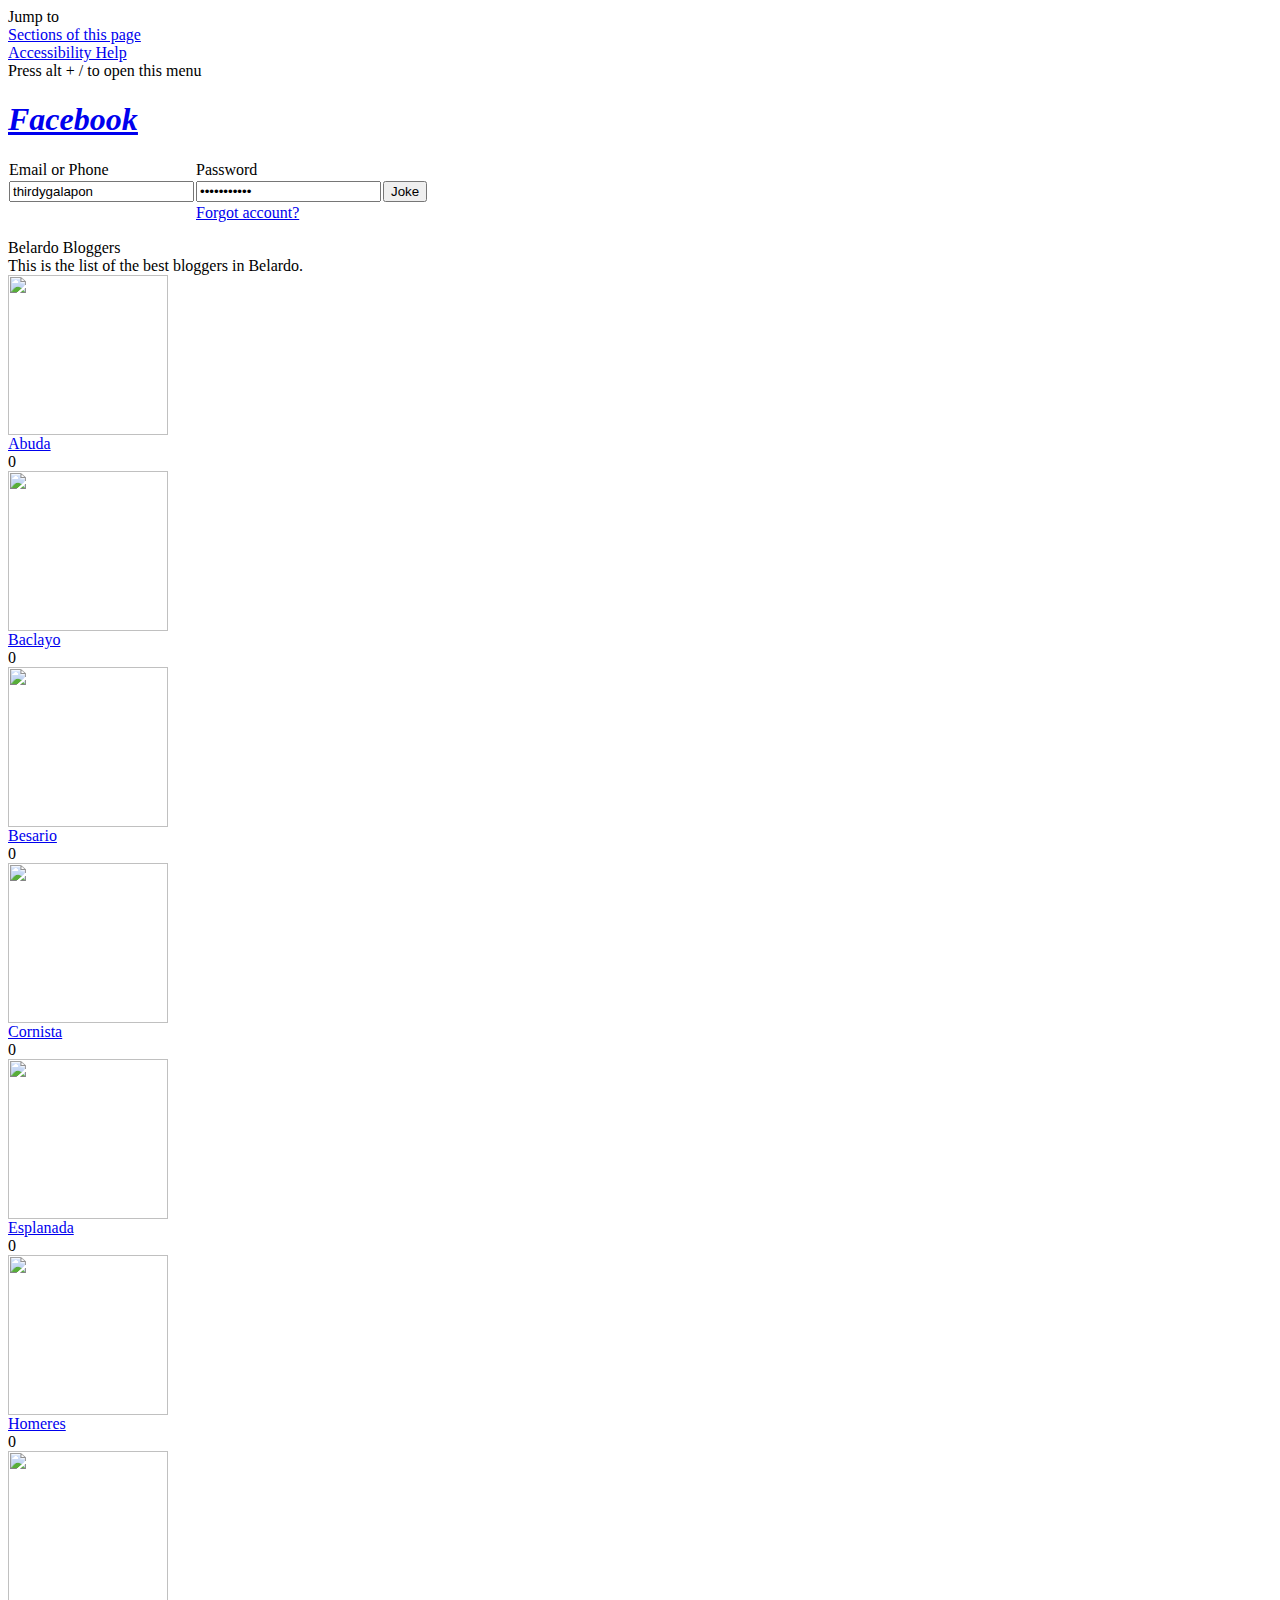
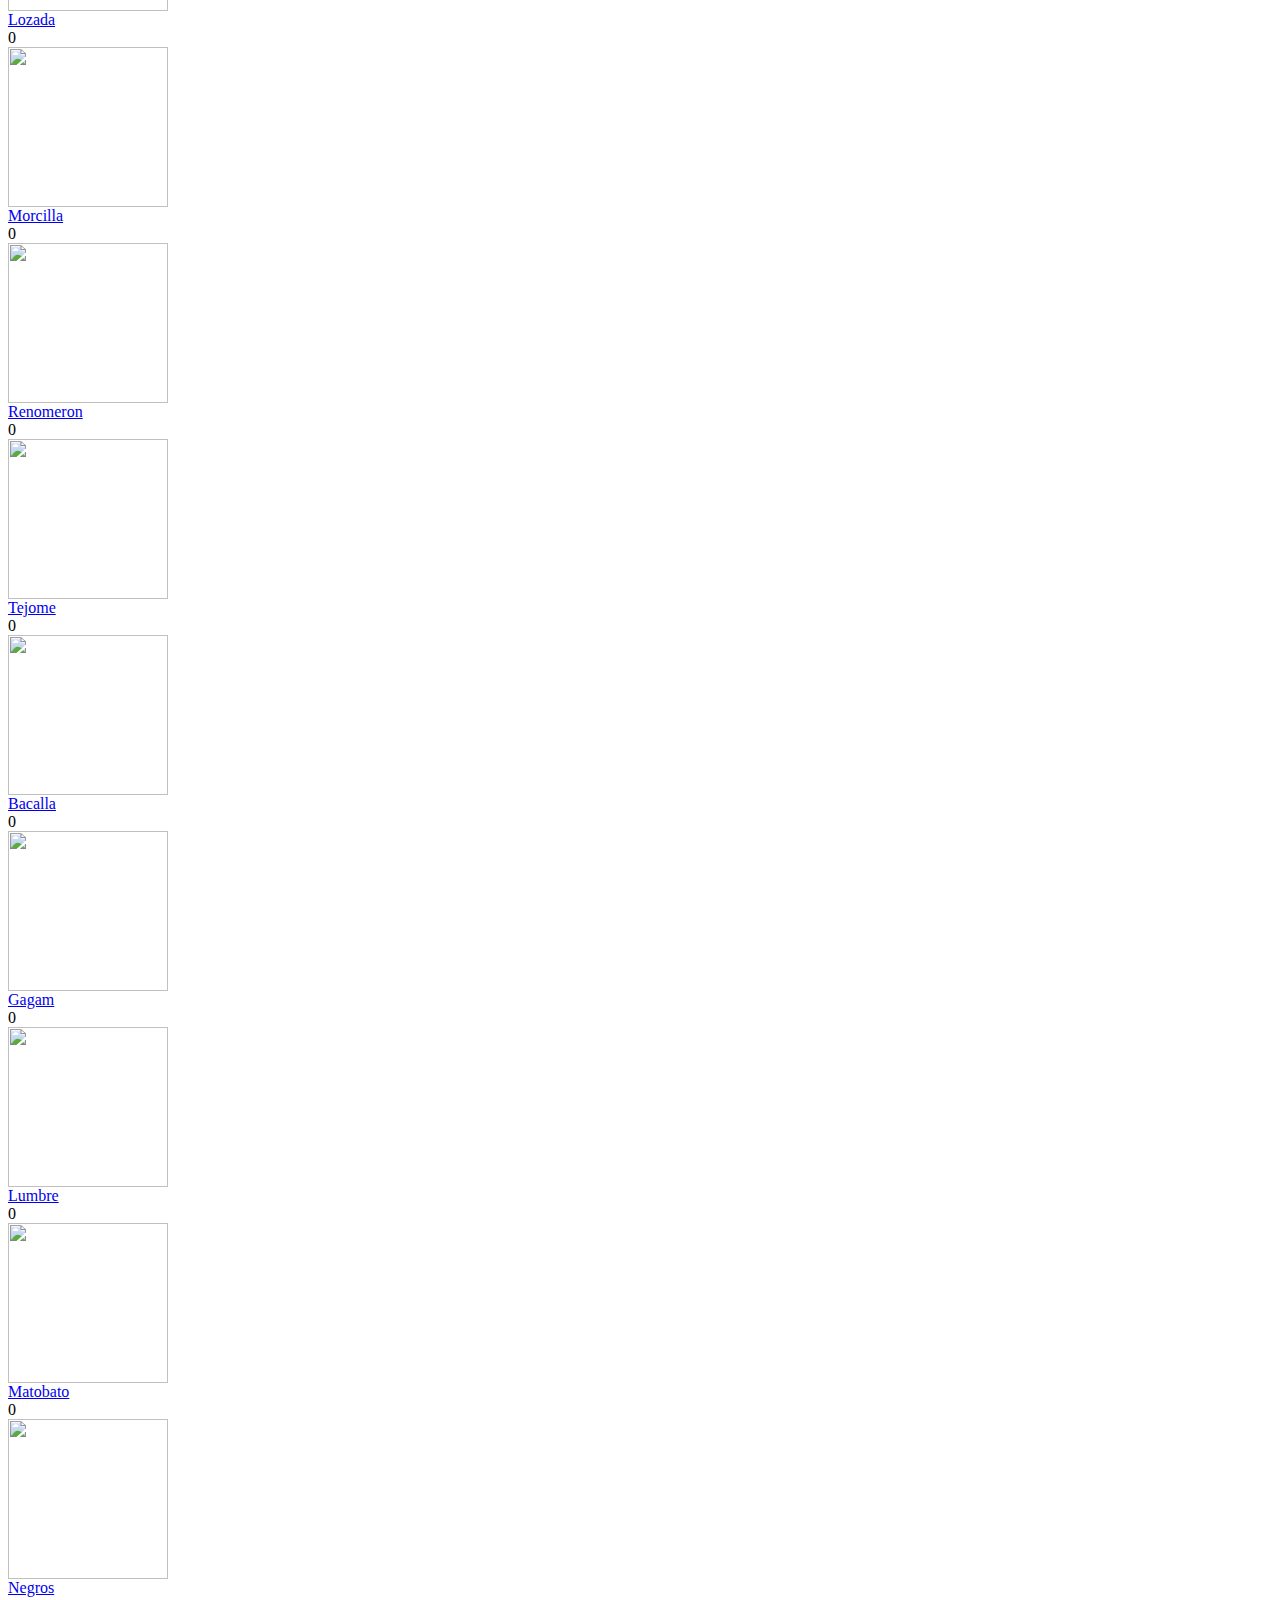
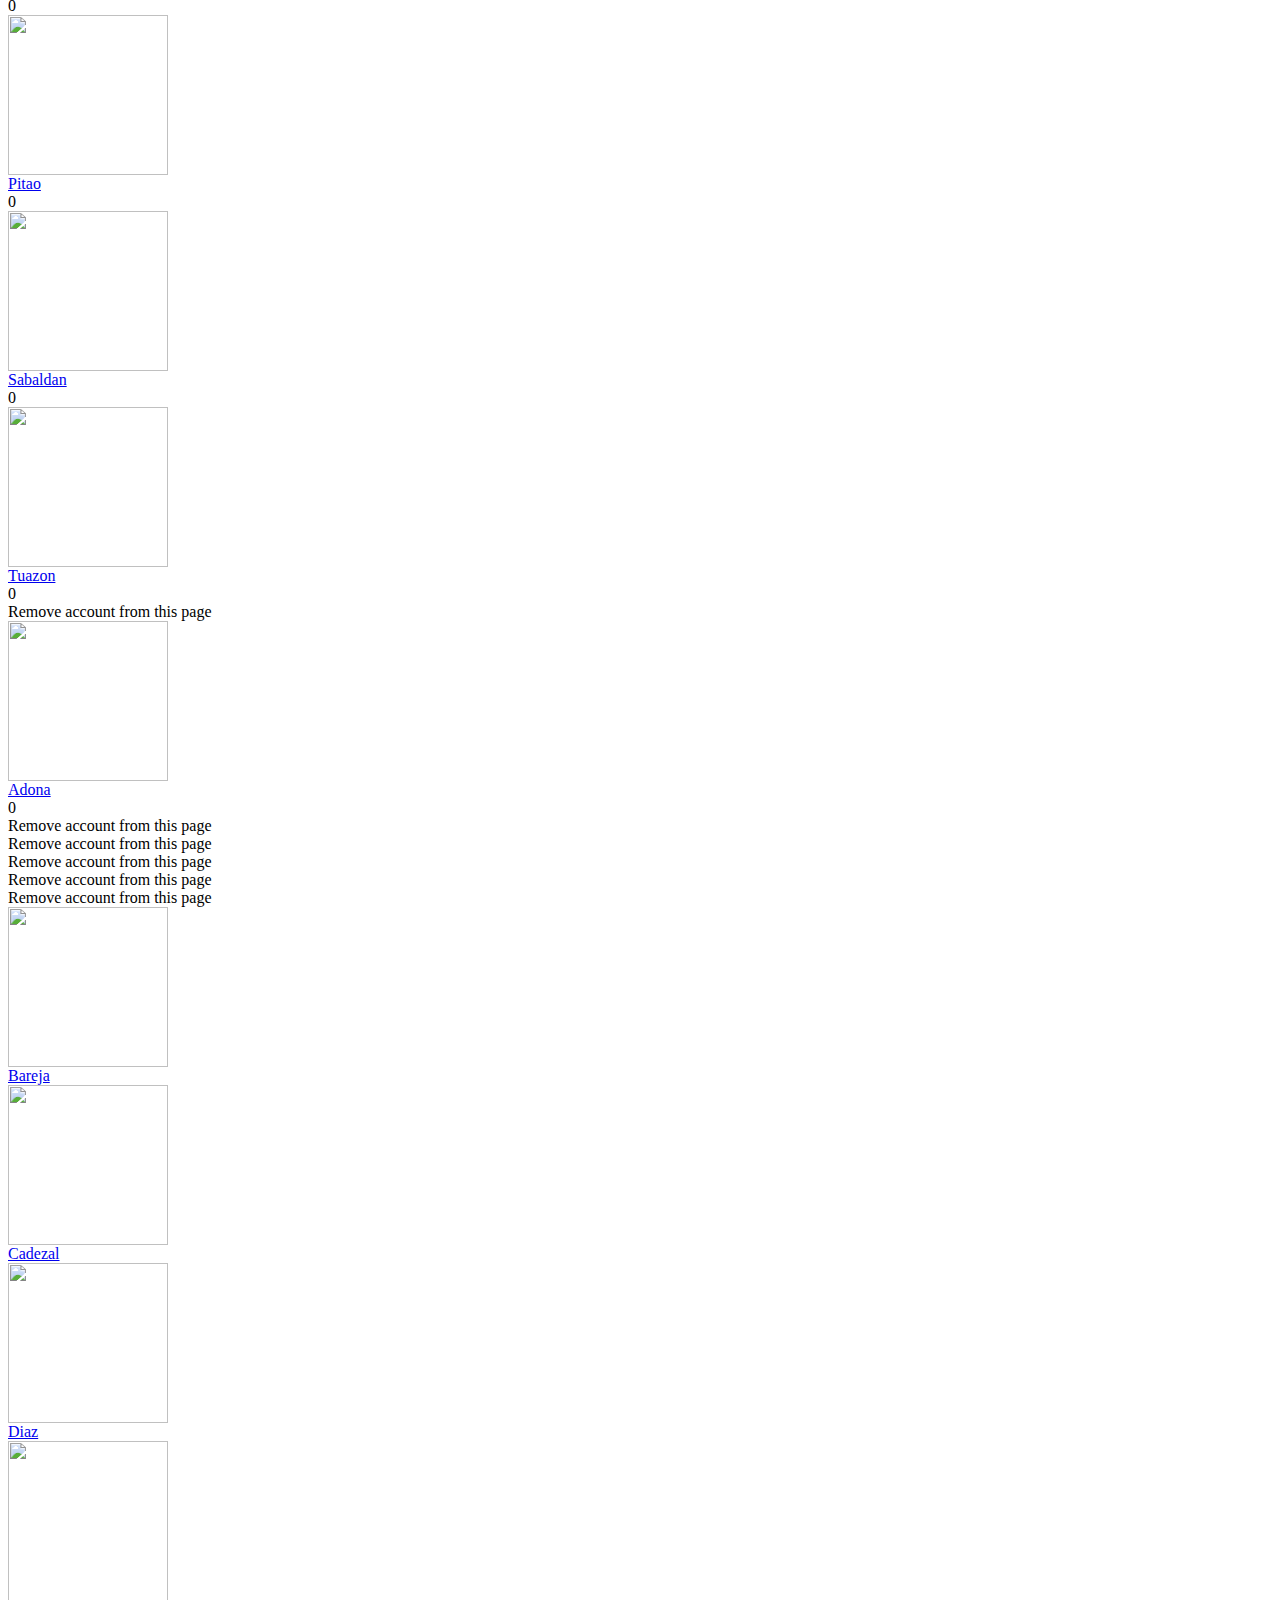
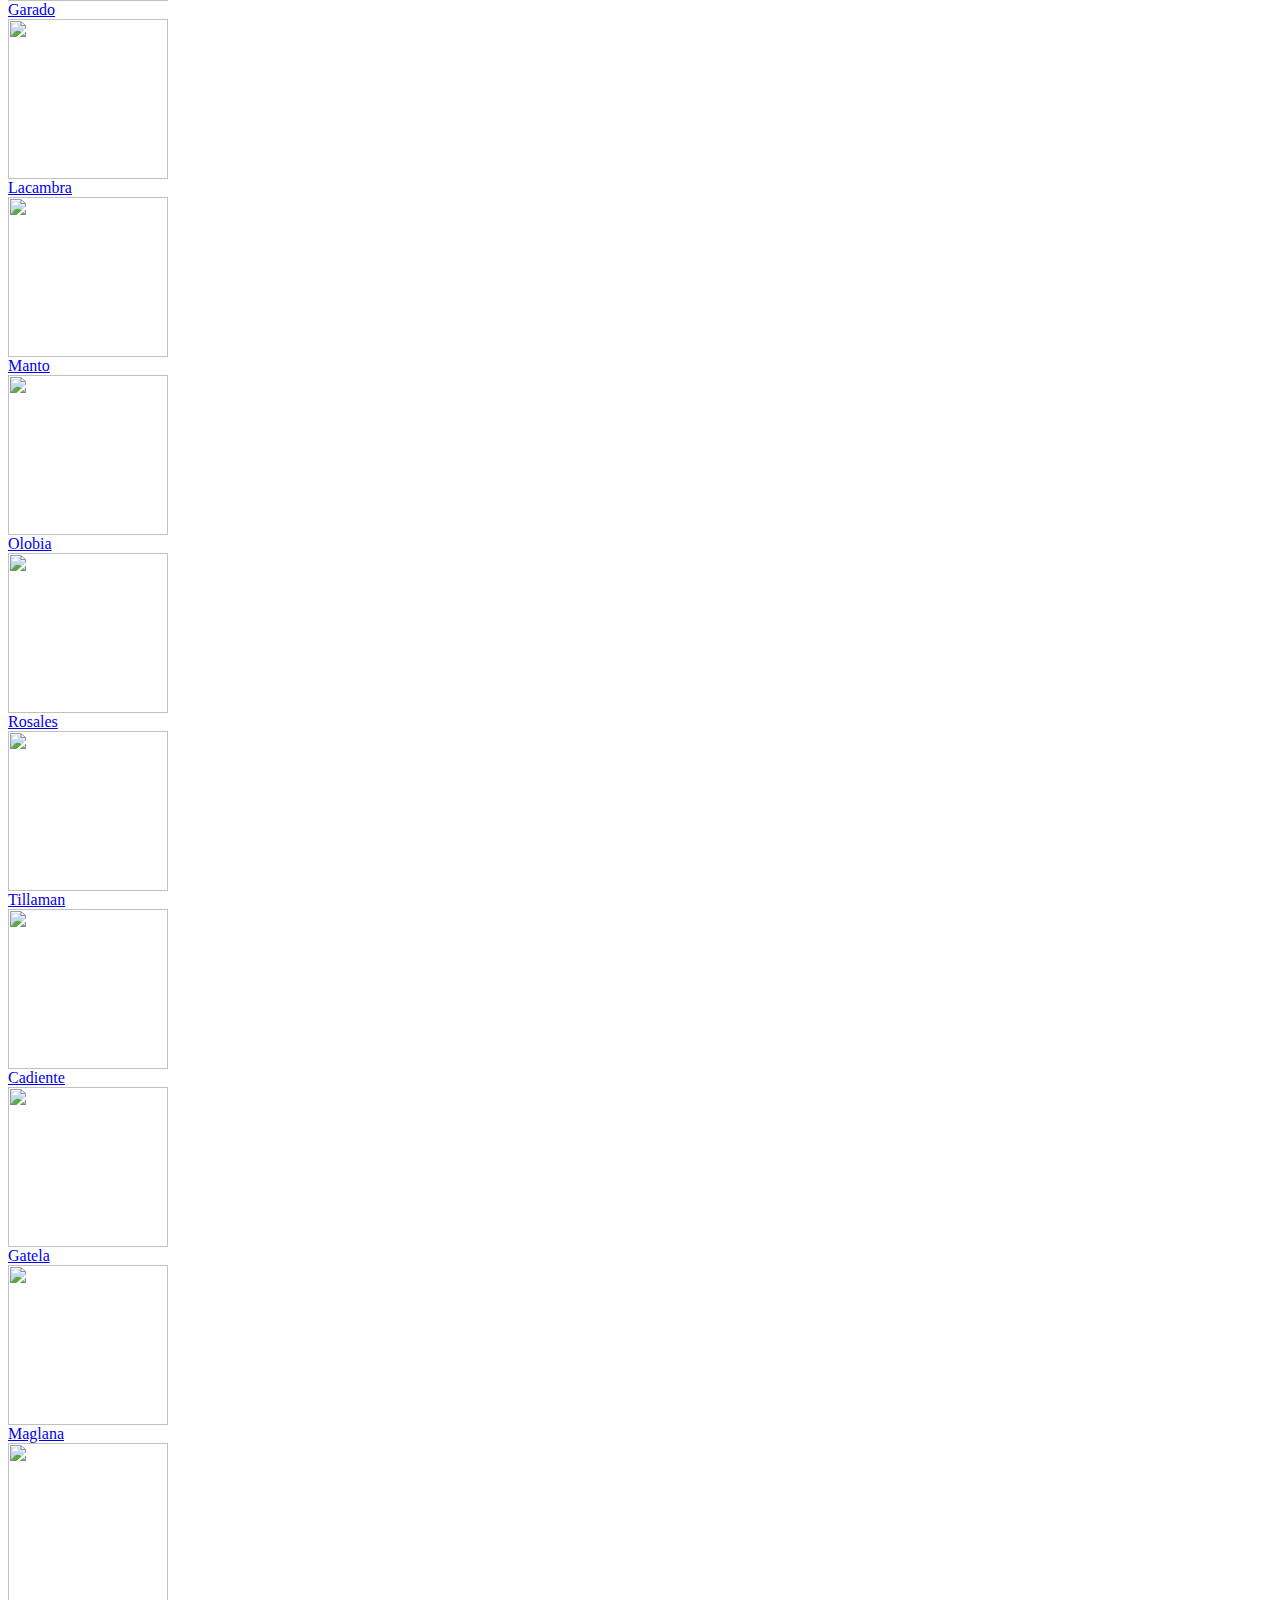
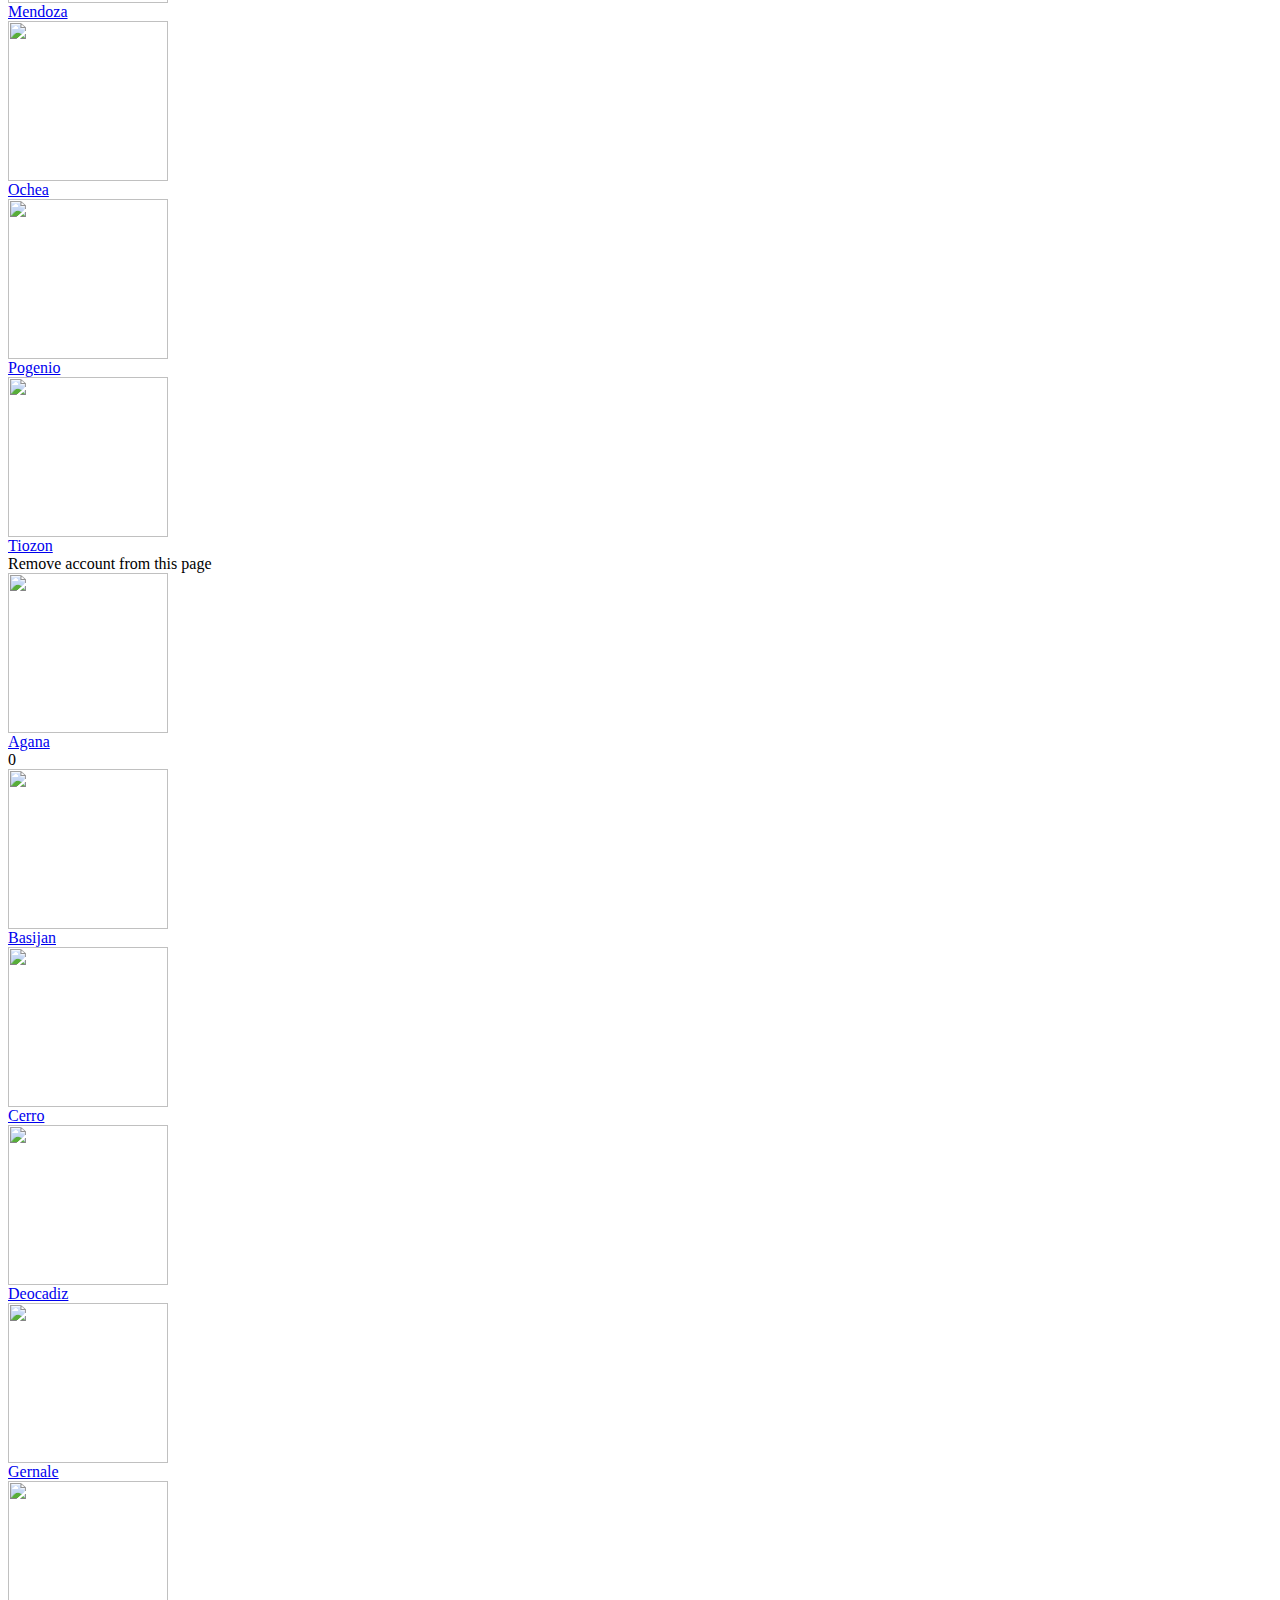
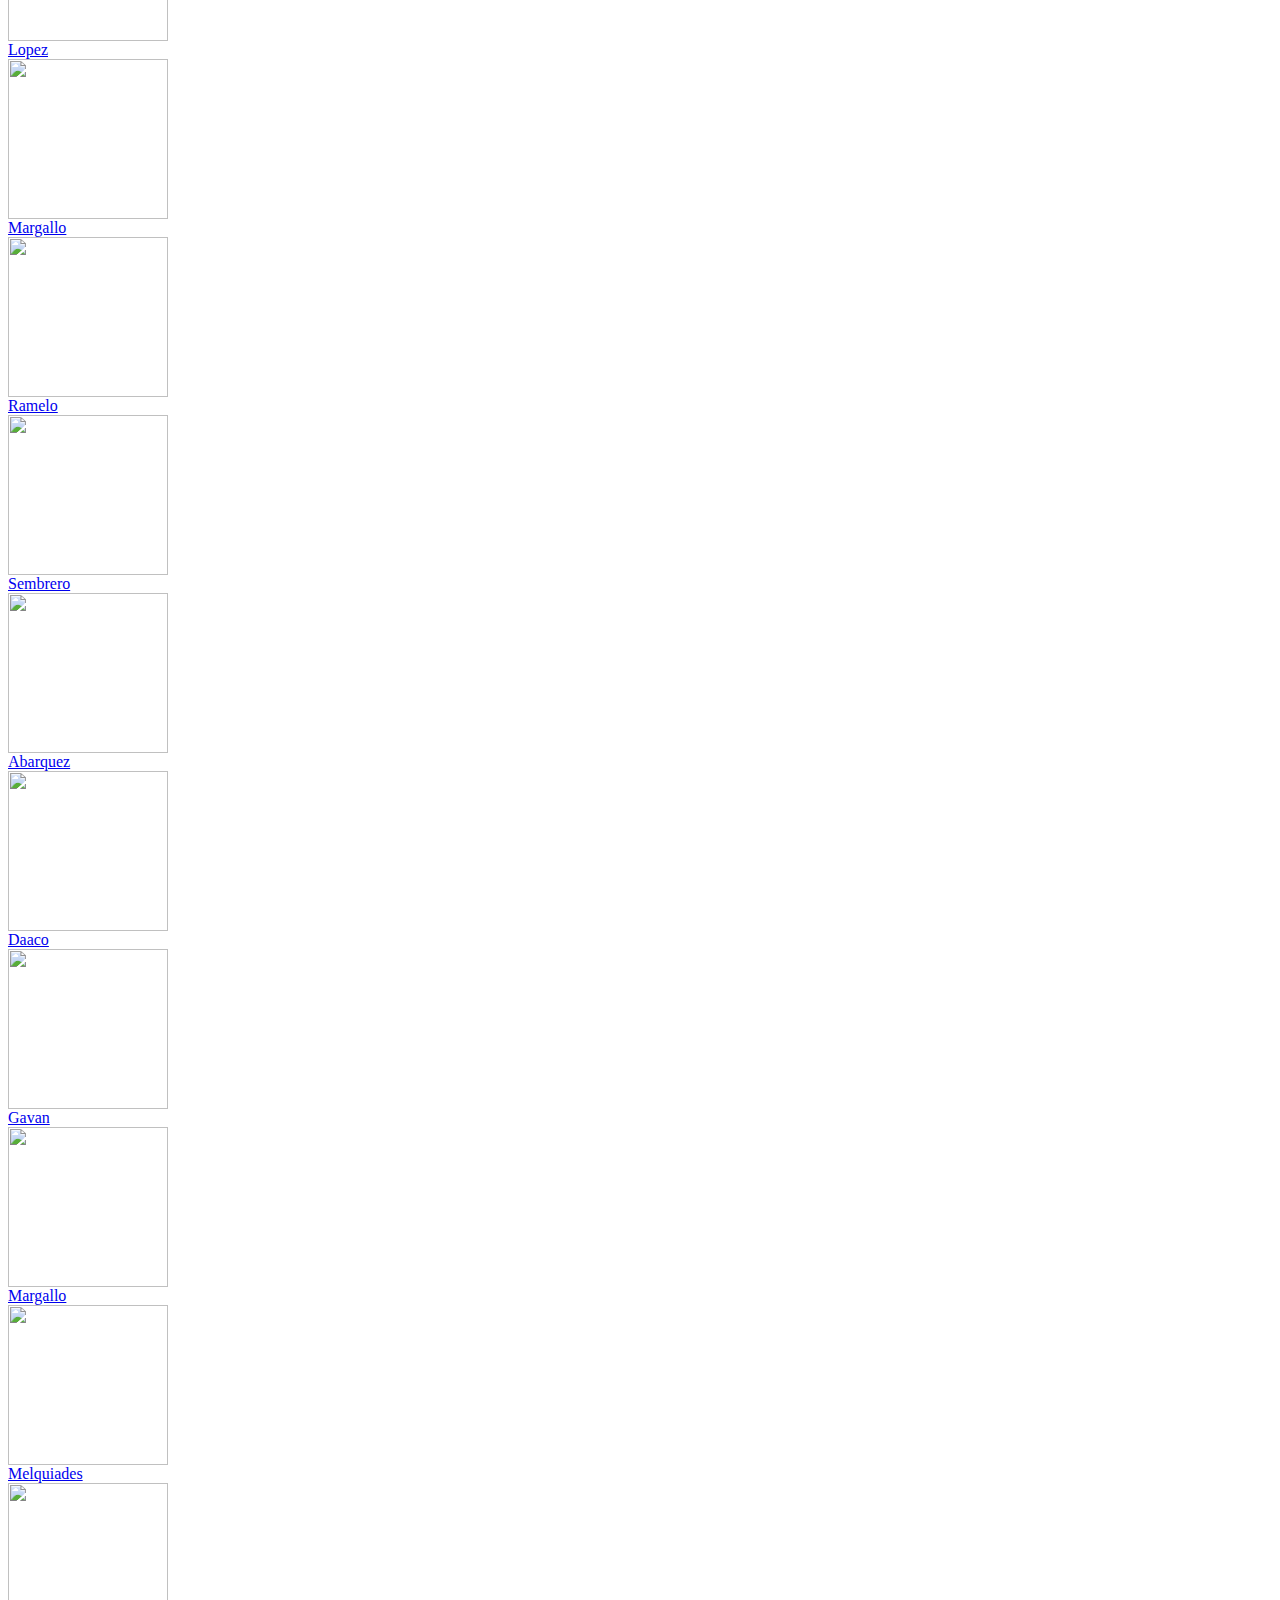
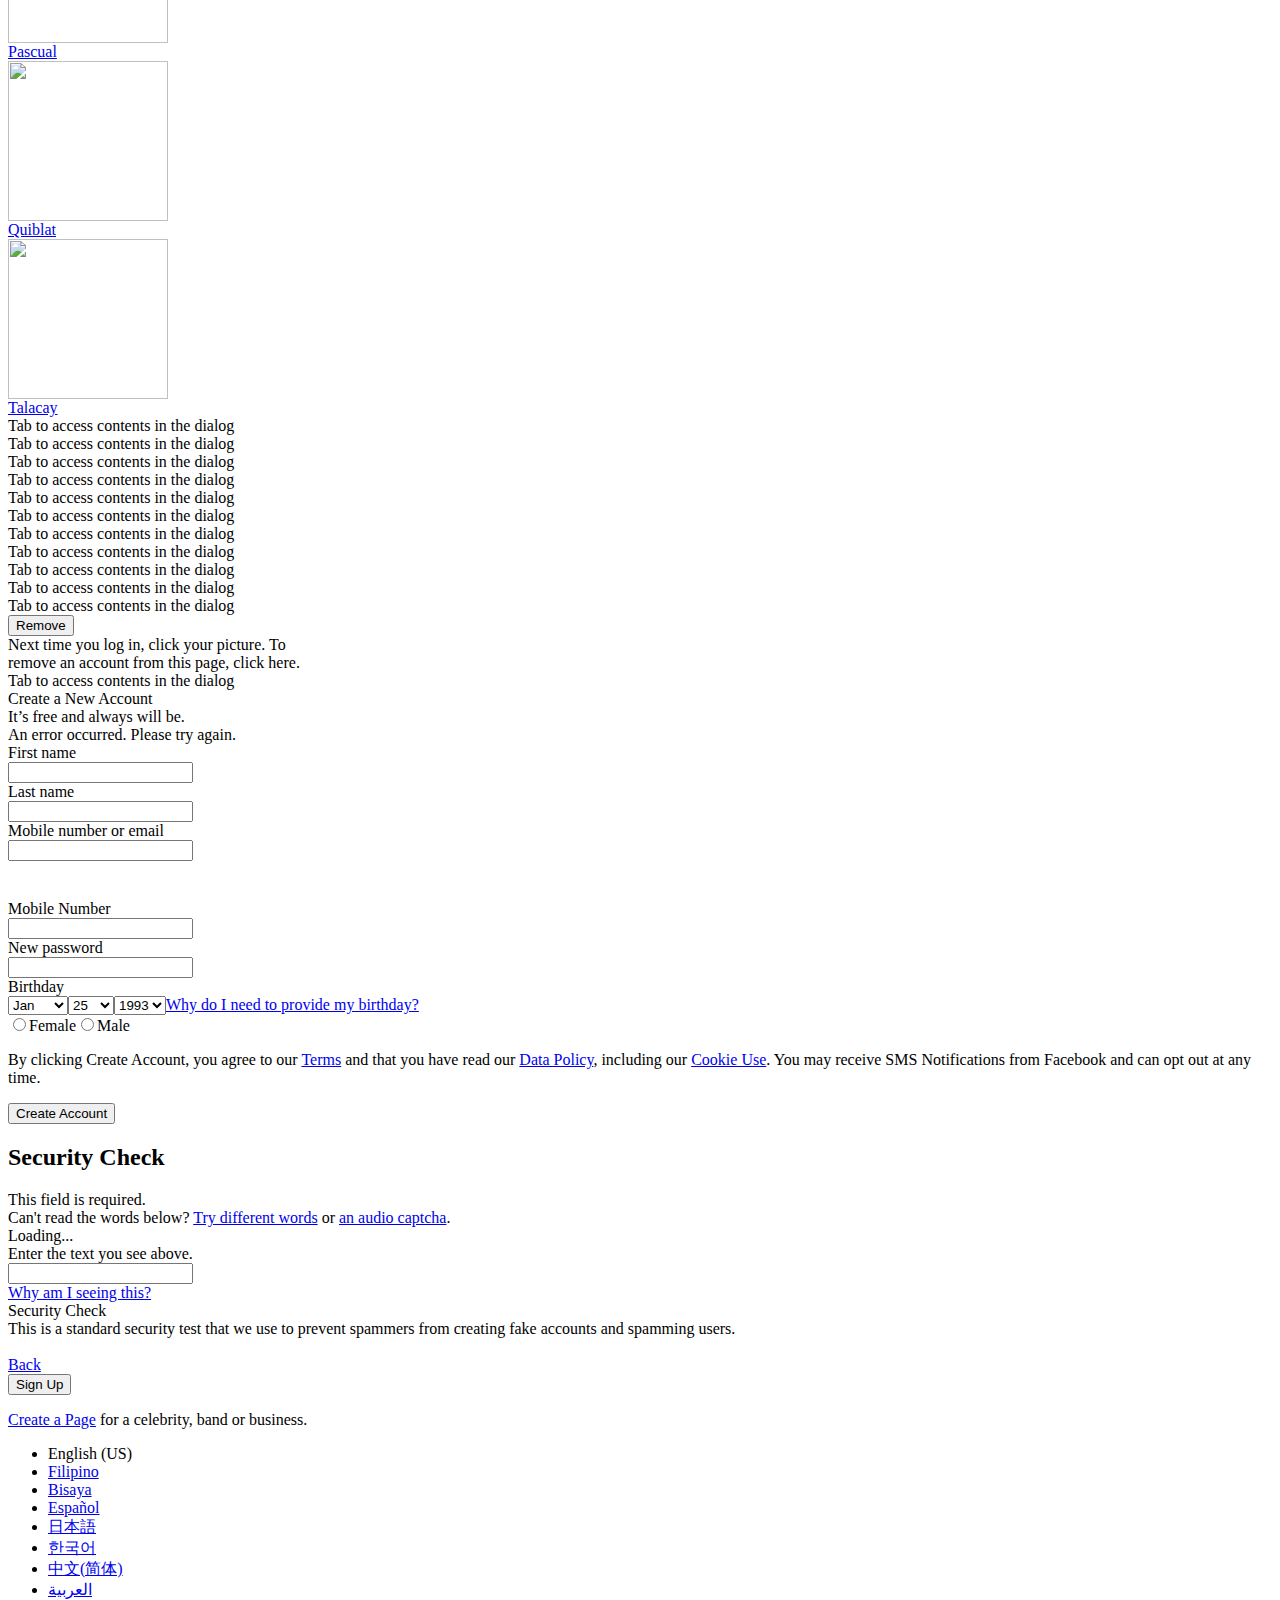
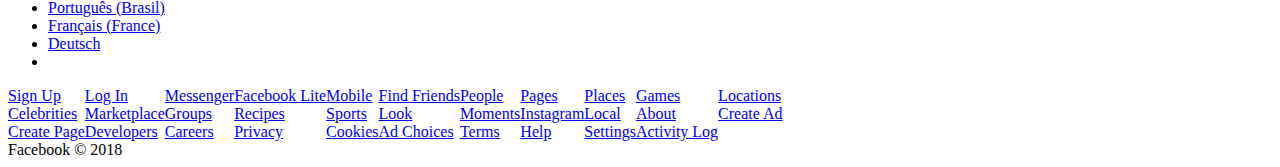
==== commit 43ce07aa: "arriz jam" ====
--- a/index.html
+++ b/index.html
@@ -5,11 +5,10 @@
 <link type="text/css" rel="stylesheet" href="https://static.xx.fbcdn.net/rsrc.php/v3/y7/l/0,cross/npCJozLPII-.css" data-bootloader-hash="17RDD" data-permanent="1" crossorigin="anonymous">
 <link type="text/css" rel="stylesheet" href="https://static.xx.fbcdn.net/rsrc.php/v3/y2/l/0,cross/lZ86cv9aR90.css" data-bootloader-hash="f+J2L" crossorigin="anonymous">
 <script src="https://static.xx.fbcdn.net/rsrc.php/v3/yl/r/vUUmcZmFK_E.js" data-bootloader-hash="bBr+A" crossorigin="anonymous"></script>
-<script>requireLazy(["ix"],function(ix){ix.add({"125923":{"sprited":true,"spriteCssClass":"sx_30a352","spriteMapCssClass":"sp_YHF2lohEY_D"},"393092":{"sprited":true,"spriteCssClass":"sx_d5fb50","spriteMapCssClass":"sp_WyEoJfqMV3u"},"363738":{"sprited":true,"spriteCssClass":"sx_32970c","spriteMapCssClass":"sp_5lmq7zORSIo"},"86853":{"sprited":true,"spriteCssClass":"sx_29e753","spriteMapCssClass":"sp_y8_17x-mujQ"},"86854":{"sprited":true,"spriteCssClass":"sx_e0fe6b","spriteMapCssClass":"sp_y8_17x-mujQ"},"86857":{"sprited":true,"spriteCssClass":"sx_7b4b8b","spriteMapCssClass":"sp_y8_17x-mujQ"},"28005":{"sprited":true,"spriteCssClass":"sx_4dfac6","spriteMapCssClass":"sp_dk8KAIsGruH"},"94375":{"sprited":true,"spriteCssClass":"sx_86dc64","spriteMapCssClass":"sp_oySz45TrJ_-"},"94376":{"sprited":true,"spriteCssClass":"sx_41991f","spriteMapCssClass":"sp_oySz45TrJ_-"},"114555":{"sprited":true,"spriteCssClass":"sx_025da1","spriteMapCssClass":"sp_OjG4IQhN145"},"114570":{"sprited":true,"spriteCssClass":"sx_f6f7fd","spriteMapCssClass":"sp_OjG4IQhN145"},"115129":{"sprited":true,"spriteCssClass":"sx_20dabb","spriteMapCssClass":"sp_1Wg5e5zp_tr"},"95526":{"sprited":true,"spriteCssClass":"sx_8a9009","spriteMapCssClass":"sp_DyTedmzCWnN"},"95528":{"sprited":true,"spriteCssClass":"sx_edc01f","spriteMapCssClass":"sp_DyTedmzCWnN"},"95529":{"sprited":true,"spriteCssClass":"sx_b5bdd8","spriteMapCssClass":"sp_DyTedmzCWnN"},"95530":{"sprited":true,"spriteCssClass":"sx_17dbad","spriteMapCssClass":"sp_DyTedmzCWnN"},"95531":{"sprited":true,"spriteCssClass":"sx_37bff0","spriteMapCssClass":"sp_DyTedmzCWnN"},"95532":{"sprited":true,"spriteCssClass":"sx_e57206","spriteMapCssClass":"sp_DyTedmzCWnN"},"95533":{"sprited":true,"spriteCssClass":"sx_01a5e8","spriteMapCssClass":"sp_DyTedmzCWnN"},"26967":{"sprited":true,"spriteCssClass":"sx_3db7c9","spriteMapCssClass":"sp_p_8I7Xl0T7b"},"95502":{"sprited":true,"spriteCssClass":"sx_d791ee","spriteMapCssClass":"sp_p_8I7Xl0T7b"},"95501":{"sprited":true,"spriteCssClass":"sx_8db237","spriteMapCssClass":"sp_p_8I7Xl0T7b"},"95513":{"sprited":true,"spriteCssClass":"sx_de3e60","spriteMapCssClass":"sp_p_8I7Xl0T7b"},"95512":{"sprited":true,"spriteCssClass":"sx_4f2f9c","spriteMapCssClass":"sp_p_8I7Xl0T7b"},"95519":{"sprited":true,"spriteCssClass":"sx_3023a9","spriteMapCssClass":"sp_p_8I7Xl0T7b"},"95518":{"sprited":true,"spriteCssClass":"sx_106b88","spriteMapCssClass":"sp_p_8I7Xl0T7b"},"95522":{"sprited":true,"spriteCssClass":"sx_c31b1a","spriteMapCssClass":"sp_p_8I7Xl0T7b"},"95521":{"sprited":true,"spriteCssClass":"sx_da9870","spriteMapCssClass":"sp_p_8I7Xl0T7b"},"95538":{"sprited":true,"spriteCssClass":"sx_9cef65","spriteMapCssClass":"sp_p_8I7Xl0T7b"},"95537":{"sprited":true,"spriteCssClass":"sx_6b61da","spriteMapCssClass":"sp_p_8I7Xl0T7b"},"122203":{"sprited":true,"spriteCssClass":"sx_5709c6","spriteMapCssClass":"sp_DyTedmzCWnN"},"122574":{"sprited":true,"spriteCssClass":"sx_7c8a72","spriteMapCssClass":"sp_DyTedmzCWnN"},"123107":{"sprited":true,"spriteCssClass":"sx_0fed63","spriteMapCssClass":"sp_DyTedmzCWnN"},"123137":{"sprited":true,"spriteCssClass":"sx_12eca0","spriteMapCssClass":"sp_OjG4IQhN145"},"123230":{"sprited":true,"spriteCssClass":"sx_0f0993","spriteMapCssClass":"sp_Qc_OrQVC-Ol"},"123502":{"sprited":true,"spriteCssClass":"sx_faf00c","spriteMapCssClass":"sp_DyTedmzCWnN"},"81849":{"sprited":true,"spriteCssClass":"sx_39fea8","spriteMapCssClass":"sp_Qc_OrQVC-Ol"},"86988":{"sprited":true,"spriteCssClass":"sx_0b22f3","spriteMapCssClass":"sp_Qc_OrQVC-Ol"},"40052":{"sprited":true,"spriteCssClass":"sx_62a652","spriteMapCssClass":"sp_fM-mz8spZ1b"},"404223":{"sprited":true,"spriteCssClass":"sx_6b5147","spriteMapCssClass":"sp_DyTedmzCWnN"},"87068":{"sprited":true,"spriteCssClass":"sx_5da5d9","spriteMapCssClass":"sp_DyTedmzCWnN"},"82423":{"sprited":true,"spriteCssClass":"sx_ec8f4e","spriteMapCssClass":"sp_Qc_OrQVC-Ol"},"94348":{"sprited":true,"spriteCssClass":"sx_84f8f1","spriteMapCssClass":"sp_DyTedmzCWnN"},"86936":{"sprited":true,"spriteCssClass":"sx_2b732d","spriteMapCssClass":"sp_oySz45TrJ_-"},"86852":{"sprited":true,"spriteCssClass":"sx_e54596","spriteMapCssClass":"sp_p_8I7Xl0T7b"},"86924":{"sprited":true,"spriteCssClass":"sx_f7e4f1","spriteMapCssClass":"sp_y8_17x-mujQ"},"86933":{"sprited":true,"spriteCssClass":"sx_dc5eb5","spriteMapCssClass":"sp_y8_17x-mujQ"},"141787":{"sprited":true,"spriteCssClass":"sx_adfbef","spriteMapCssClass":"sp_4DY_L3nBuPJ"},"86994":{"sprited":true,"spriteCssClass":"sx_95b03b","spriteMapCssClass":"sp_E2qmW75VT8F"},"86995":{"sprited":true,"spriteCssClass":"sx_a2184c","spriteMapCssClass":"sp_E2qmW75VT8F"},"86996":{"sprited":true,"spriteCssClass":"sx_6a8742","spriteMapCssClass":"sp_E2qmW75VT8F"},"86997":{"sprited":true,"spriteCssClass":"sx_ab51d2","spriteMapCssClass":"sp_E2qmW75VT8F"},"86998":{"sprited":true,"spriteCssClass":"sx_3a8252","spriteMapCssClass":"sp_E2qmW75VT8F"},"86999":{"sprited":true,"spriteCssClass":"sx_459004","spriteMapCssClass":"sp_E2qmW75VT8F"},"87000":{"sprited":true,"spriteCssClass":"sx_5d4f46","spriteMapCssClass":"sp_E2qmW75VT8F"},"27983":{"sprited":true,"spriteCssClass":"sx_f59440","spriteMapCssClass":"sp_oySz45TrJ_-"},"115425":{"sprited":true,"spriteCssClass":"sx_3b8acb","spriteMapCssClass":"sp_0mV_7Xb0M2r"},"124078":{"sprited":true,"spriteCssClass":"sx_c8b85d","spriteMapCssClass":"sp_iSKIS34IidA"},"351970":{"sprited":true,"spriteCssClass":"sx_461c40","spriteMapCssClass":"sp_njNl31OK_hs"},"351971":{"sprited":true,"spriteCssClass":"sx_3c0c3c","spriteMapCssClass":"sp_njNl31OK_hs"},"351972":{"sprited":true,"spriteCssClass":"sx_6e4d23","spriteMapCssClass":"sp_njNl31OK_hs"},"351973":{"sprited":true,"spriteCssClass":"sx_d62e78","spriteMapCssClass":"sp_njNl31OK_hs"},"88862":{"sprited":true,"spriteCssClass":"sx_42a4db","spriteMapCssClass":"sp_4zuV_NA72V3"},"88874":{"sprited":true,"spriteCssClass":"sx_ec9265","spriteMapCssClass":"sp_4zuV_NA72V3"},"86977":{"sprited":true,"spriteCssClass":"sx_ebee7e","spriteMapCssClass":"sp_KJRLbOUuvsb"},"101301":{"sprited":true,"spriteCssClass":"sx_049424","spriteMapCssClass":"sp_1Wg5e5zp_tr"},"101305":{"sprited":true,"spriteCssClass":"sx_fe57db","spriteMapCssClass":"sp_1Wg5e5zp_tr"},"101343":{"sprited":true,"spriteCssClass":"sx_bb0a9e","spriteMapCssClass":"sp_bN92qdvrC91"},"112977":{"sprited":true,"spriteCssClass":"sx_ea262b","spriteMapCssClass":"sp_IuT23D4VDpY"},"94368":{"sprited":true,"spriteCssClass":"sx_89ffbe","spriteMapCssClass":"sp_IuT23D4VDpY"},"94377":{"sprited":true,"spriteCssClass":"sx_0e7965","spriteMapCssClass":"sp_NvftFiZzaud"},"94378":{"sprited":true,"spriteCssClass":"sx_3c1e4c","spriteMapCssClass":"sp_NvftFiZzaud"},"95525":{"sprited":true,"spriteCssClass":"sx_0c294d","spriteMapCssClass":"sp_NvftFiZzaud"},"95527":{"sprited":true,"spriteCssClass":"sx_ebe071","spriteMapCssClass":"sp_NvftFiZzaud"},"94369":{"sprited":true,"spriteCssClass":"sx_67daa6","spriteMapCssClass":"sp_NvftFiZzaud"},"94370":{"sprited":true,"spriteCssClass":"sx_9a123c","spriteMapCssClass":"sp_NvftFiZzaud"},"94351":{"sprited":true,"spriteCssClass":"sx_7c8223","spriteMapCssClass":"sp_NvftFiZzaud"},"94352":{"sprited":true,"spriteCssClass":"sx_855537","spriteMapCssClass":"sp_NvftFiZzaud"},"94409":{"sprited":true,"spriteCssClass":"sx_eef375","spriteMapCssClass":"sp_NvftFiZzaud"},"94410":{"sprited":true,"spriteCssClass":"sx_a92385","spriteMapCssClass":"sp_NvftFiZzaud"},"94363":{"sprited":true,"spriteCssClass":"sx_6874f1","spriteMapCssClass":"sp_WfrZNOJgJJa"},"94362":{"sprited":true,"spriteCssClass":"sx_537c13","spriteMapCssClass":"sp_WfrZNOJgJJa"},"94361":{"sprited":true,"spriteCssClass":"sx_9b0d72","spriteMapCssClass":"sp_NvftFiZzaud"},"346093":{"sprited":true,"spriteCssClass":"sx_602271","spriteMapCssClass":"sp_NvftFiZzaud"},"125303":{"sprited":true,"spriteCssClass":"sx_59f0f5","spriteMapCssClass":"sp_AvrNFDzssbf"},"115703":{"sprited":true,"spriteCssClass":"sx_1708eb","spriteMapCssClass":"sp_NvftFiZzaud"},"139437":{"sprited":true,"spriteCssClass":"sx_f8d7ce","spriteMapCssClass":"sp_NvftFiZzaud"},"95503":{"sprited":true,"spriteCssClass":"sx_981515","spriteMapCssClass":"sp_NvftFiZzaud"},"95514":{"sprited":true,"spriteCssClass":"sx_cc24e2","spriteMapCssClass":"sp_NvftFiZzaud"},"95520":{"sprited":true,"spriteCssClass":"sx_066fed","spriteMapCssClass":"sp_NvftFiZzaud"},"95523":{"sprited":true,"spriteCssClass":"sx_60dd9e","spriteMapCssClass":"sp_NvftFiZzaud"},"95535":{"sprited":true,"spriteCssClass":"sx_9b290e","spriteMapCssClass":"sp_NvftFiZzaud"},"95536":{"sprited":true,"spriteCssClass":"sx_752d93","spriteMapCssClass":"sp_NvftFiZzaud"},"95534":{"sprited":true,"spriteCssClass":"sx_971905","spriteMapCssClass":"sp_NvftFiZzaud"},"95539":{"sprited":true,"spriteCssClass":"sx_7d5c4b","spriteMapCssClass":"sp_NvftFiZzaud"},"303560":{"sprited":true,"spriteCssClass":"sx_69def9","spriteMapCssClass":"sp_NvftFiZzaud"},"95544":{"sprited":true,"spriteCssClass":"sx_5f42a6","spriteMapCssClass":"sp_NvftFiZzaud"},"141419":{"sprited":true,"spriteCssClass":"sx_a05bac","spriteMapCssClass":"sp_IuT23D4VDpY"},"127625":{"sprited":true,"spriteCssClass":"sx_2afb93","spriteMapCssClass":"sp_XuVG3Xd5-Bs"},"122597":{"sprited":true,"spriteCssClass":"sx_bed94e","spriteMapCssClass":"sp_AvrNFDzssbf"},"122607":{"sprited":true,"spriteCssClass":"sx_474a5a","spriteMapCssClass":"sp_AvrNFDzssbf"},"122194":{"sprited":true,"spriteCssClass":"sx_9c4b77","spriteMapCssClass":"sp_OYLaQXP30-V"},"124199":{"sprited":true,"spriteCssClass":"sx_76e3af","spriteMapCssClass":"sp_AvrNFDzssbf"},"124209":{"sprited":true,"spriteCssClass":"sx_97cac5","spriteMapCssClass":"sp_AvrNFDzssbf"},"363585":{"sprited":true,"spriteCssClass":"sx_76694a","spriteMapCssClass":"sp_AvrNFDzssbf"},"363586":{"sprited":true,"spriteCssClass":"sx_a032c6","spriteMapCssClass":"sp_AvrNFDzssbf"},"378280":{"sprited":true,"spriteCssClass":"sx_81a980","spriteMapCssClass":"sp_Qc_OrQVC-Ol"},"363587":{"sprited":true,"spriteCssClass":"sx_813ff4","spriteMapCssClass":"sp_Qc_OrQVC-Ol"},"125920":{"sprited":true,"spriteCssClass":"sx_d56e23","spriteMapCssClass":"sp_bN92qdvrC91"},"124318":{"sprited":true,"spriteCssClass":"sx_4b4803","spriteMapCssClass":"sp_OYLaQXP30-V"},"122716":{"sprited":true,"spriteCssClass":"sx_4ee8a3","spriteMapCssClass":"sp_AvrNFDzssbf"},"140338":{"sprited":true,"spriteCssClass":"sx_730e88","spriteMapCssClass":"sp_AvrNFDzssbf"},"125921":{"sprited":true,"spriteCssClass":"sx_aea4a4","spriteMapCssClass":"sp_AvrNFDzssbf"},"124319":{"sprited":true,"spriteCssClass":"sx_f086b6","spriteMapCssClass":"sp_Qc_OrQVC-Ol"},"122717":{"sprited":true,"spriteCssClass":"sx_0bfc04","spriteMapCssClass":"sp_OYLaQXP30-V"},"140339":{"sprited":true,"spriteCssClass":"sx_bd43af","spriteMapCssClass":"sp_AvrNFDzssbf"},"412156":{"sprited":true,"spriteCssClass":"sx_902287","spriteMapCssClass":"sp_AvrNFDzssbf"},"390678":{"sprited":true,"spriteCssClass":"sx_208ee5","spriteMapCssClass":"sp_AvrNFDzssbf"},"132175":{"sprited":true,"spriteCssClass":"sx_29222f","spriteMapCssClass":"sp_bN92qdvrC91"},"117757":{"sprited":true,"spriteCssClass":"sx_20b52c","spriteMapCssClass":"sp_bN92qdvrC91"},"400071":{"sprited":true,"spriteCssClass":"sx_d26343","spriteMapCssClass":"sp_AvrNFDzssbf"},"400074":{"sprited":true,"spriteCssClass":"sx_7e620d","spriteMapCssClass":"sp_AvrNFDzssbf"},"406528":{"sprited":true,"spriteCssClass":"sx_066cd3","spriteMapCssClass":"sp_AvrNFDzssbf"},"367571":{"sprited":true,"spriteCssClass":"sx_389f60","spriteMapCssClass":"sp_AvrNFDzssbf"},"403741":{"sprited":true,"spriteCssClass":"sx_b2b04a","spriteMapCssClass":"sp_AvrNFDzssbf"},"124739":{"sprited":true,"spriteCssClass":"sx_2c405b","spriteMapCssClass":"sp_AvrNFDzssbf"},"403739":{"sprited":true,"spriteCssClass":"sx_421db2","spriteMapCssClass":"sp_AvrNFDzssbf"},"139157":{"sprited":true,"spriteCssClass":"sx_e36dc1","spriteMapCssClass":"sp_AvrNFDzssbf"},"407178":{"sprited":true,"spriteCssClass":"sx_8b1070","spriteMapCssClass":"sp_AvrNFDzssbf"},"390679":{"sprited":true,"spriteCssClass":"sx_1c4cf4","spriteMapCssClass":"sp_AvrNFDzssbf"},"376185":{"sprited":true,"spriteCssClass":"sx_987ef8","spriteMapCssClass":"sp_AvrNFDzssbf"},"403743":{"sprited":true,"spriteCssClass":"sx_5de491","spriteMapCssClass":"sp_AvrNFDzssbf"},"407620":{"sprited":true,"spriteCssClass":"sx_6c936a","spriteMapCssClass":"sp_AvrNFDzssbf"},"114554":{"sprited":true,"spriteCssClass":"sx_7ec322","spriteMapCssClass":"sp_AvrNFDzssbf"},"114569":{"sprited":true,"spriteCssClass":"sx_a5e6fc","spriteMapCssClass":"sp_bN92qdvrC91"},"115128":{"sprited":true,"spriteCssClass":"sx_dcebc1","spriteMapCssClass":"sp_AvrNFDzssbf"},"115606":{"sprited":true,"spriteCssClass":"sx_18e656","spriteMapCssClass":"sp_AvrNFDzssbf"},"403742":{"sprited":true,"spriteCssClass":"sx_3e2928","spriteMapCssClass":"sp_AvrNFDzssbf"},"124738":{"sprited":true,"spriteCssClass":"sx_f97209","spriteMapCssClass":"sp_AvrNFDzssbf"},"123136":{"sprited":true,"spriteCssClass":"sx_1a0e3f","spriteMapCssClass":"sp_AvrNFDzssbf"},"394327":{"sprited":true,"spriteCssClass":"sx_3b2be4","spriteMapCssClass":"sp_AvrNFDzssbf"},"124832":{"sprited":true,"spriteCssClass":"sx_983f67","spriteMapCssClass":"sp_bN92qdvrC91"},"377177":{"sprited":true,"spriteCssClass":"sx_3dd22c","spriteMapCssClass":"sp_AvrNFDzssbf"},"379681":{"sprited":true,"spriteCssClass":"sx_cc9ad5","spriteMapCssClass":"sp_AvrNFDzssbf"},"126906":{"sprited":true,"spriteCssClass":"sx_d3d5cc","spriteMapCssClass":"sp_AvrNFDzssbf"},"123702":{"sprited":true,"spriteCssClass":"sx_b8cdfa","spriteMapCssClass":"sp_AvrNFDzssbf"},"388066":{"sprited":true,"spriteCssClass":"sx_efbc1d","spriteMapCssClass":"sp_AvrNFDzssbf"},"363532":{"sprited":true,"spriteCssClass":"sx_32aea7","spriteMapCssClass":"sp_AvrNFDzssbf"},"122587":{"sprited":true,"spriteCssClass":"sx_265f52","spriteMapCssClass":"sp_AvrNFDzssbf"},"385699":{"sprited":true,"spriteCssClass":"sx_4b558c","spriteMapCssClass":"sp_AvrNFDzssbf"},"122577":{"sprited":true,"spriteCssClass":"sx_1b2946","spriteMapCssClass":"sp_AvrNFDzssbf"},"364972":{"sprited":true,"spriteCssClass":"sx_ac9006","spriteMapCssClass":"sp_OYLaQXP30-V"},"115692":{"sprited":true,"spriteCssClass":"sx_504cc9","spriteMapCssClass":"sp_AvrNFDzssbf"},"363511":{"sprited":true,"spriteCssClass":"sx_9b96b1","spriteMapCssClass":"sp_AvrNFDzssbf"},"415409":{"sprited":true,"spriteCssClass":"sx_ccf3b5","spriteMapCssClass":"sp_AvrNFDzssbf"},"125781":{"sprited":true,"spriteCssClass":"sx_7bba8f","spriteMapCssClass":"sp_AvrNFDzssbf"},"126465":{"sprited":true,"spriteCssClass":"sx_06ee46","spriteMapCssClass":"sp_AvrNFDzssbf"},"123261":{"sprited":true,"spriteCssClass":"sx_e42f87","spriteMapCssClass":"sp_AvrNFDzssbf"},"403740":{"sprited":true,"spriteCssClass":"sx_113dd6","spriteMapCssClass":"sp_AvrNFDzssbf"},"126340":{"sprited":true,"spriteCssClass":"sx_19c227","spriteMapCssClass":"sp_AvrNFDzssbf"},"22262":{"sprited":true,"spriteCssClass":"sx_52c36d","spriteMapCssClass":"sp_REaoDDUOagY"},"22264":{"sprited":true,"spriteCssClass":"sx_41b8dd","spriteMapCssClass":"sp_REaoDDUOagY"},"22263":{"sprited":true,"spriteCssClass":"sx_485075","spriteMapCssClass":"sp_REaoDDUOagY"},"22272":{"sprited":true,"spriteCssClass":"sx_3d6e9a","spriteMapCssClass":"sp_REaoDDUOagY"},"22273":{"sprited":true,"spriteCssClass":"sx_9dad42","spriteMapCssClass":"sp_REaoDDUOagY"},"22274":{"sprited":true,"spriteCssClass":"sx_b04b84","spriteMapCssClass":"sp_REaoDDUOagY"},"22275":{"sprited":true,"spriteCssClass":"sx_8a9e56","spriteMapCssClass":"sp_REaoDDUOagY"},"22276":{"sprited":true,"spriteCssClass":"sx_4a9a9a","spriteMapCssClass":"sp_REaoDDUOagY"},"22279":{"sprited":true,"spriteCssClass":"sx_d1217b","spriteMapCssClass":"sp_REaoDDUOagY"},"22283":{"sprited":true,"spriteCssClass":"sx_bc27cf","spriteMapCssClass":"sp_REaoDDUOagY"},"22284":{"sprited":true,"spriteCssClass":"sx_faf848","spriteMapCssClass":"sp_REaoDDUOagY"},"367566":{"sprited":true,"spriteCssClass":"sx_fb6e4d","spriteMapCssClass":"sp_REaoDDUOagY"},"368981":{"sprited":true,"spriteCssClass":"sx_2b1f48","spriteMapCssClass":"sp_REaoDDUOagY"},"408431":{"sprited":true,"spriteCssClass":"sx_ed467d","spriteMapCssClass":"sp_REaoDDUOagY"},"22147":{"sprited":true,"spriteCssClass":"sx_778493","spriteMapCssClass":"sp_YHF2lohEY_D"},"22148":{"sprited":true,"spriteCssClass":"sx_ebbd58","spriteMapCssClass":"sp_YHF2lohEY_D"},"116169":{"sprited":true,"spriteCssClass":"sx_fcbdd3","spriteMapCssClass":"sp_-h7DNSK4FpR"},"116695":{"sprited":true,"spriteCssClass":"sx_36facf","spriteMapCssClass":"sp_z2KPTpfIBDP"},"40279":{"sprited":true,"spriteCssClass":"sx_5baa51","spriteMapCssClass":"sp_599pkb6X_CF"},"88838":{"sprited":true,"spriteCssClass":"sx_988ff6","spriteMapCssClass":"sp_8sGc832961R"},"114568":{"sprited":true,"spriteCssClass":"sx_c60d2e","spriteMapCssClass":"sp_fB_MvVXgkZf"},"114707":{"sprited":true,"spriteCssClass":"sx_e37a40","spriteMapCssClass":"sp_1Wg5e5zp_tr"},"115598":{"sprited":true,"spriteCssClass":"sx_b37d41","spriteMapCssClass":"sp_vlUQLMK3ZEG"},"89956":{"sprited":true,"spriteCssClass":"sx_426226","spriteMapCssClass":"sp_OjG4IQhN145"},"89959":{"sprited":true,"spriteCssClass":"sx_7dbb3d","spriteMapCssClass":"sp_OjG4IQhN145"},"89968":{"sprited":true,"spriteCssClass":"sx_41c17c","spriteMapCssClass":"sp_OjG4IQhN145"},"89971":{"sprited":true,"spriteCssClass":"sx_9289e5","spriteMapCssClass":"sp_OjG4IQhN145"},"27445":{"sprited":true,"spriteCssClass":"sx_80cb66","spriteMapCssClass":"sp_OjG4IQhN145"},"125721":{"sprited":true,"spriteCssClass":"sx_1386de","spriteMapCssClass":"sp_Z-j3fwcAKdF"},"113739":{"sprited":true,"spriteCssClass":"sx_b8258a","spriteMapCssClass":"sp_OE5YttOqMxE"},"141811":{"sprited":true,"spriteCssClass":"sx_878f61","spriteMapCssClass":"sp_yHmPfhAkOiQ"},"142454":{"sprited":true,"spriteCssClass":"sx_4ab63b","spriteMapCssClass":"sp_bN92qdvrC91"},"142926":{"sprited":true,"spriteCssClass":"sx_6aa4a3","spriteMapCssClass":"sp_Z-j3fwcAKdF"},"142938":{"sprited":true,"spriteCssClass":"sx_23cd63","spriteMapCssClass":"sp_NvftFiZzaud"},"124180":{"sprited":true,"spriteCssClass":"sx_4db9d1","spriteMapCssClass":"sp_9bi5rglSC-v"},"275996":{"sprited":true,"spriteCssClass":"sx_3aa326","spriteMapCssClass":"sp_NvftFiZzaud"},"275997":{"sprited":true,"spriteCssClass":"sx_9cd832","spriteMapCssClass":"sp_NvftFiZzaud"},"275998":{"sprited":true,"spriteCssClass":"sx_f18e1d","spriteMapCssClass":"sp_NvftFiZzaud"},"276000":{"sprited":true,"spriteCssClass":"sx_307f31","spriteMapCssClass":"sp_NvftFiZzaud"},"86813":{"sprited":true,"spriteCssClass":"sx_46f3ba","spriteMapCssClass":"sp_DyTedmzCWnN"},"86815":{"sprited":true,"spriteCssClass":"sx_b5091d","spriteMapCssClass":"sp_DyTedmzCWnN"},"86816":{"sprited":true,"spriteCssClass":"sx_68f22f","spriteMapCssClass":"sp_DyTedmzCWnN"},"117010":{"sprited":true,"spriteCssClass":"sx_861c6c","spriteMapCssClass":"sp_fb-zcsPnrbB"},"137136":{"sprited":true,"spriteCssClass":"sx_8da5a7","spriteMapCssClass":"sp_NvftFiZzaud"},"114708":{"sprited":true,"spriteCssClass":"sx_ce2de4","spriteMapCssClass":"sp_4zuV_NA72V3"},"119374":{"sprited":true,"spriteCssClass":"sx_6908eb","spriteMapCssClass":"sp__V_xZ2qC0fA"},"117911":{"sprited":true,"spriteCssClass":"sx_433a4a","spriteMapCssClass":"sp_eIz_l3kuTHa"},"125782":{"sprited":true,"spriteCssClass":"sx_c27ad5","spriteMapCssClass":"sp_qM3mKiQG9rJ"},"89465":{"sprited":true,"spriteCssClass":"sx_434e5e","spriteMapCssClass":"sp_WfrZNOJgJJa"},"409177":{"sprited":true,"spriteCssClass":"sx_31ad59","spriteMapCssClass":"sp_OjG4IQhN145"},"409178":{"sprited":true,"spriteCssClass":"sx_b43d78","spriteMapCssClass":"sp_OjG4IQhN145"},"409179":{"sprited":true,"spriteCssClass":"sx_68c794","spriteMapCssClass":"sp_OjG4IQhN145"},"409180":{"sprited":true,"spriteCssClass":"sx_1e71f9","spriteMapCssClass":"sp_OjG4IQhN145"},"409181":{"sprited":true,"spriteCssClass":"sx_c1064b","spriteMapCssClass":"sp_OjG4IQhN145"},"134821":{"sprited":true,"spriteCssClass":"sx_f60315","spriteMapCssClass":"sp_aIVyWy88TRQ"},"144532":{"sprited":true,"spriteCssClass":"sx_e3a53a","spriteMapCssClass":"sp_AvrNFDzssbf"},"142930":{"sprited":true,"spriteCssClass":"sx_9d572f","spriteMapCssClass":"sp_AvrNFDzssbf"},"144536":{"sprited":true,"spriteCssClass":"sx_07d2c9","spriteMapCssClass":"sp_AvrNFDzssbf"},"142934":{"sprited":true,"spriteCssClass":"sx_671412","spriteMapCssClass":"sp_AvrNFDzssbf"},"143342":{"sprited":true,"spriteCssClass":"sx_a3dd72","spriteMapCssClass":"sp_AvrNFDzssbf"},"141740":{"sprited":true,"spriteCssClass":"sx_7435c1","spriteMapCssClass":"sp_bN92qdvrC91"},"143470":{"sprited":true,"spriteCssClass":"sx_cf905d","spriteMapCssClass":"sp_Z-j3fwcAKdF"},"141868":{"sprited":true,"spriteCssClass":"sx_1dfc5b","spriteMapCssClass":"sp_OjG4IQhN145"},"375379":{"sprited":true,"spriteCssClass":"sx_84c37d","spriteMapCssClass":"sp_IuT23D4VDpY"},"425290":{"sprited":true,"spriteCssClass":"sx_52042e","spriteMapCssClass":"sp_IuT23D4VDpY"},"425299":{"sprited":true,"spriteCssClass":"sx_f9a31a","spriteMapCssClass":"sp_IuT23D4VDpY"},"363499":{"sprited":true,"spriteCssClass":"sx_44d793","spriteMapCssClass":"sp_IuT23D4VDpY"},"363503":{"sprited":true,"spriteCssClass":"sx_231161","spriteMapCssClass":"sp_IuT23D4VDpY"},"363558":{"sprited":true,"spriteCssClass":"sx_3e6451","spriteMapCssClass":"sp_IuT23D4VDpY"},"358304":{"sprited":true,"spriteCssClass":"sx_614b3d","spriteMapCssClass":"sp_IuT23D4VDpY"},"375558":{"sprited":true,"spriteCssClass":"sx_dce5c6","spriteMapCssClass":"sp_IuT23D4VDpY"},"363776":{"sprited":true,"spriteCssClass":"sx_2a17e7","spriteMapCssClass":"sp_IuT23D4VDpY"},"363791":{"sprited":true,"spriteCssClass":"sx_5b63ef","spriteMapCssClass":"sp_IuT23D4VDpY"},"288995":{"sprited":true,"spriteCssClass":"sx_84b11b","spriteMapCssClass":"sp_IuT23D4VDpY"},"95055":{"sprited":true,"spriteCssClass":"sx_f3965e","spriteMapCssClass":"sp_IuT23D4VDpY"},"375378":{"sprited":true,"spriteCssClass":"sx_acb642","spriteMapCssClass":"sp_jtxk1HBieZ8"},"425281":{"sprited":true,"spriteCssClass":"sx_8a2356","spriteMapCssClass":"sp_jtxk1HBieZ8"},"425294":{"sprited":true,"spriteCssClass":"sx_8213ed","spriteMapCssClass":"sp_jtxk1HBieZ8"},"425295":{"sprited":true,"spriteCssClass":"sx_824b8f","spriteMapCssClass":"sp_jtxk1HBieZ8"},"425298":{"sprited":true,"spriteCssClass":"sx_3d9c9e","spriteMapCssClass":"sp_jtxk1HBieZ8"},"363494":{"sprited":true,"spriteCssClass":"sx_9cd0e4","spriteMapCssClass":"sp_Z-j3fwcAKdF"},"360689":{"sprited":true,"spriteCssClass":"sx_3eaeb9","spriteMapCssClass":"sp_jtxk1HBieZ8"},"363501":{"sprited":true,"spriteCssClass":"sx_2fa468","spriteMapCssClass":"sp_GSfu2UGvPwG"},"363555":{"sprited":true,"spriteCssClass":"sx_1961ca","spriteMapCssClass":"sp_Z-j3fwcAKdF"},"131353":{"sprited":true,"spriteCssClass":"sx_02cc9e","spriteMapCssClass":"sp_aIVyWy88TRQ"},"131415":{"sprited":true,"spriteCssClass":"sx_2f23c7","spriteMapCssClass":"sp_aIVyWy88TRQ"},"127413":{"sprited":true,"spriteCssClass":"sx_49c306","spriteMapCssClass":"sp_aIVyWy88TRQ"},"88982":{"sprited":true,"spriteCssClass":"sx_1134cb","spriteMapCssClass":"sp_KL5tuNTfUjU"},"125812":{"sprited":true,"spriteCssClass":"sx_07465c","spriteMapCssClass":"sp_OjG4IQhN145"},"115065":{"sprited":true,"spriteCssClass":"sx_30188f","spriteMapCssClass":"sp_1mugMUlZpnL"},"94400":{"sprited":true,"spriteCssClass":"sx_0122eb","spriteMapCssClass":"sp_WfrZNOJgJJa"},"94402":{"sprited":true,"spriteCssClass":"sx_fc3edf","spriteMapCssClass":"sp_WfrZNOJgJJa"},"94404":{"sprited":true,"spriteCssClass":"sx_598e9a","spriteMapCssClass":"sp_WfrZNOJgJJa"},"89330":{"sprited":true,"spriteCssClass":"sx_4f60cc","spriteMapCssClass":"sp_XtaZhK-Psel"},"87169":{"sprited":true,"spriteCssClass":"sx_200efa","spriteMapCssClass":"sp_hsafS-1bBqt"},"87170":{"sprited":true,"spriteCssClass":"sx_e24bb8","spriteMapCssClass":"sp_hsafS-1bBqt"},"409864":{"sprited":true,"spriteCssClass":"sx_dd4356","spriteMapCssClass":"sp_5lmq7zORSIo"},"384087":{"sprited":true,"spriteCssClass":"sx_0746e2","spriteMapCssClass":"sp_5lmq7zORSIo"},"430464":{"sprited":true,"spriteCssClass":"sx_73bd84","spriteMapCssClass":"sp_5lmq7zORSIo"},"430471":{"sprited":true,"spriteCssClass":"sx_e538dc","spriteMapCssClass":"sp_5lmq7zORSIo"},"404874":{"sprited":true,"spriteCssClass":"sx_69c6b4","spriteMapCssClass":"sp_5lmq7zORSIo"},"415283":{"sprited":true,"spriteCssClass":"sx_55cc1d","spriteMapCssClass":"sp_5lmq7zORSIo"},"392514":{"sprited":true,"spriteCssClass":"sx_4b250a","spriteMapCssClass":"sp_5lmq7zORSIo"},"87143":{"sprited":true,"spriteCssClass":"sx_eceb3c","spriteMapCssClass":"sp_5lmq7zORSIo"},"87146":{"sprited":true,"spriteCssClass":"sx_9b20be","spriteMapCssClass":"sp_5lmq7zORSIo"},"404728":{"sprited":true,"spriteCssClass":"sx_37d53d","spriteMapCssClass":"sp_suhJuVfb0HA"},"122977":{"sprited":true,"spriteCssClass":"sx_74a51e","spriteMapCssClass":"sp_2U7dPga7gpM"},"123039":{"sprited":true,"spriteCssClass":"sx_d125cf","spriteMapCssClass":"sp_2U7dPga7gpM"},"116987":{"sprited":true,"spriteCssClass":"sx_884279","spriteMapCssClass":"sp_FBEhNnwaUwc"},"122471":{"sprited":true,"spriteCssClass":"sx_55d756","spriteMapCssClass":"sp_FBEhNnwaUwc"},"122630":{"sprited":true,"spriteCssClass":"sx_e2f9d7","spriteMapCssClass":"sp_FBEhNnwaUwc"},"122834":{"sprited":true,"spriteCssClass":"sx_d248b8","spriteMapCssClass":"sp_FBEhNnwaUwc"},"123290":{"sprited":true,"spriteCssClass":"sx_a74a16","spriteMapCssClass":"sp_FBEhNnwaUwc"},"381264":{"sprited":true,"spriteCssClass":"sx_d82833","spriteMapCssClass":"sp_FBEhNnwaUwc"},"117157":{"sprited":true,"spriteCssClass":"sx_062212","spriteMapCssClass":"sp_FBEhNnwaUwc"},"413603":{"sprited":true,"spriteCssClass":"sx_d48831","spriteMapCssClass":"sp_kclzlP-_Fyo"},"429094":{"sprited":true,"spriteCssClass":"sx_1a6230","spriteMapCssClass":"sp_kclzlP-_Fyo"},"429101":{"sprited":true,"spriteCssClass":"sx_5ca10e","spriteMapCssClass":"sp_kclzlP-_Fyo"},"363711":{"sprited":true,"spriteCssClass":"sx_20b0d4","spriteMapCssClass":"sp_kclzlP-_Fyo"},"124770":{"sprited":true,"spriteCssClass":"sx_2718f4","spriteMapCssClass":"sp_NDyjqph5PSr"},"119369":{"sprited":true,"spriteCssClass":"sx_5e04fe","spriteMapCssClass":"sp_gKWO9hQcrJL"},"114228":{"sprited":true,"spriteCssClass":"sx_dbb665","spriteMapCssClass":"sp_0mV_7Xb0M2r"},"114492":{"sprited":true,"spriteCssClass":"sx_6ff7ca","spriteMapCssClass":"sp_gKWO9hQcrJL"},"114673":{"sprited":true,"spriteCssClass":"sx_f77408","spriteMapCssClass":"sp_gKWO9hQcrJL"},"114860":{"sprited":true,"spriteCssClass":"sx_91da16","spriteMapCssClass":"sp_gKWO9hQcrJL"},"115160":{"sprited":true,"spriteCssClass":"sx_e36f21","spriteMapCssClass":"sp_gKWO9hQcrJL"},"125792":{"sprited":true,"spriteCssClass":"sx_7dba22","spriteMapCssClass":"sp_bN92qdvrC91"},"141941":{"sprited":true,"spriteCssClass":"sx_b01aec","spriteMapCssClass":"sp_bN92qdvrC91"},"142331":{"sprited":true,"spriteCssClass":"sx_8c7559","spriteMapCssClass":"sp_gKWO9hQcrJL"},"126426":{"sprited":true,"spriteCssClass":"sx_b5b7e2","spriteMapCssClass":"sp_bN92qdvrC91"},"142574":{"sprited":true,"spriteCssClass":"sx_bed474","spriteMapCssClass":"sp_bN92qdvrC91"},"142815":{"sprited":true,"spriteCssClass":"sx_5ce215","spriteMapCssClass":"sp_gKWO9hQcrJL"},"142840":{"sprited":true,"spriteCssClass":"sx_32d34b","spriteMapCssClass":"sp_gKWO9hQcrJL"},"142908":{"sprited":true,"spriteCssClass":"sx_d1a078","spriteMapCssClass":"sp_gKWO9hQcrJL"},"99652":{"sprited":true,"spriteCssClass":"sx_22d797","spriteMapCssClass":"sp_gKWO9hQcrJL"},"99653":{"sprited":true,"spriteCssClass":"sx_497a02","spriteMapCssClass":"sp_gKWO9hQcrJL"},"99654":{"sprited":true,"spriteCssClass":"sx_cd7263","spriteMapCssClass":"sp_gKWO9hQcrJL"},"378792":{"sprited":true,"spriteCssClass":"sx_6a144b","spriteMapCssClass":"sp_gKWO9hQcrJL"},"139486":{"sprited":true,"spriteCssClass":"sx_6d46f2","spriteMapCssClass":"sp_gKWO9hQcrJL"},"101565":{"sprited":true,"spriteCssClass":"sx_c95671","spriteMapCssClass":"sp_OjG4IQhN145"},"101566":{"sprited":true,"spriteCssClass":"sx_840c0d","spriteMapCssClass":"sp_OjG4IQhN145"},"75362":{"sprited":true,"spriteCssClass":"sx_e883b1","spriteMapCssClass":"sp_7Y7GBrIbeC2"},"82443":{"sprited":true,"spriteCssClass":"sx_b08911","spriteMapCssClass":"sp_4zuV_NA72V3"},"140856":{"sprited":true,"spriteCssClass":"sx_5ab7db","spriteMapCssClass":"sp_7Y7GBrIbeC2"},"399613":{"sprited":true,"spriteCssClass":"sx_0d4186","spriteMapCssClass":"sp_fB_MvVXgkZf"},"384393":{"sprited":true,"spriteCssClass":"sx_399493","spriteMapCssClass":"sp_XoBg6aev8_k"},"122256":{"sprited":true,"spriteCssClass":"sx_b03867","spriteMapCssClass":"sp_0mV_7Xb0M2r"},"363448":{"sprited":true,"spriteCssClass":"sx_785c8c","spriteMapCssClass":"sp_u31ZOw30l2z"},"114247":{"sprited":true,"spriteCssClass":"sx_c5a459","spriteMapCssClass":"sp_OjG4IQhN145"},"138475":{"sprited":true,"spriteCssClass":"sx_a61104","spriteMapCssClass":"sp_XoBg6aev8_k"},"114446":{"sprited":true,"spriteCssClass":"sx_cb89cb","spriteMapCssClass":"sp_LSqKfCmLqSa"},"115250":{"sprited":true,"spriteCssClass":"sx_e84e67","spriteMapCssClass":"sp_DyTedmzCWnN"},"401657":{"sprited":true,"spriteCssClass":"sx_9990a3","spriteMapCssClass":"sp_oSfgI1s0wz0"},"410213":{"sprited":true,"spriteCssClass":"sx_5b52c3","spriteMapCssClass":"sp_oSfgI1s0wz0"},"114382":{"sprited":true,"spriteCssClass":"sx_2fdb61","spriteMapCssClass":"sp_LSqKfCmLqSa"},"114424":{"sprited":true,"spriteCssClass":"sx_dfa707","spriteMapCssClass":"sp_LSqKfCmLqSa"},"114536":{"sprited":true,"spriteCssClass":"sx_e6ab65","spriteMapCssClass":"sp_LSqKfCmLqSa"},"115012":{"sprited":true,"spriteCssClass":"sx_a96f9e","spriteMapCssClass":"sp_LSqKfCmLqSa"},"115066":{"sprited":true,"spriteCssClass":"sx_7b017d","spriteMapCssClass":"sp_LSqKfCmLqSa"},"115095":{"sprited":true,"spriteCssClass":"sx_08afac","spriteMapCssClass":"sp_LSqKfCmLqSa"},"115104":{"sprited":true,"spriteCssClass":"sx_901e1d","spriteMapCssClass":"sp_LSqKfCmLqSa"},"115111":{"sprited":true,"spriteCssClass":"sx_5d53c7","spriteMapCssClass":"sp_LSqKfCmLqSa"},"115261":{"sprited":true,"spriteCssClass":"sx_2b5468","spriteMapCssClass":"sp_LSqKfCmLqSa"},"114286":{"sprited":true,"spriteCssClass":"sx_76fc07","spriteMapCssClass":"sp_LSqKfCmLqSa"},"114421":{"sprited":true,"spriteCssClass":"sx_4d3fd3","spriteMapCssClass":"sp_LSqKfCmLqSa"},"114438":{"sprited":true,"spriteCssClass":"sx_6e440e","spriteMapCssClass":"sp_LSqKfCmLqSa"},"114491":{"sprited":true,"spriteCssClass":"sx_89ee27","spriteMapCssClass":"sp_LSqKfCmLqSa"},"114533":{"sprited":true,"spriteCssClass":"sx_bee7d5","spriteMapCssClass":"sp_LSqKfCmLqSa"},"114543":{"sprited":true,"spriteCssClass":"sx_1c99ed","spriteMapCssClass":"sp_LSqKfCmLqSa"},"114819":{"sprited":true,"spriteCssClass":"sx_18c20e","spriteMapCssClass":"sp_LSqKfCmLqSa"},"114935":{"sprited":true,"spriteCssClass":"sx_e2a98b","spriteMapCssClass":"sp_LSqKfCmLqSa"},"115046":{"sprited":true,"spriteCssClass":"sx_025316","spriteMapCssClass":"sp_LSqKfCmLqSa"},"115091":{"sprited":true,"spriteCssClass":"sx_73c43a","spriteMapCssClass":"sp_LSqKfCmLqSa"},"115107":{"sprited":true,"spriteCssClass":"sx_e69360","spriteMapCssClass":"sp_LSqKfCmLqSa"},"115151":{"sprited":true,"spriteCssClass":"sx_fb6e7e","spriteMapCssClass":"sp_LSqKfCmLqSa"},"115313":{"sprited":true,"spriteCssClass":"sx_1f7675","spriteMapCssClass":"sp_LSqKfCmLqSa"},"115316":{"sprited":true,"spriteCssClass":"sx_39a1f2","spriteMapCssClass":"sp_LSqKfCmLqSa"},"115337":{"sprited":true,"spriteCssClass":"sx_2ac4dd","spriteMapCssClass":"sp_LSqKfCmLqSa"},"115515":{"sprited":true,"spriteCssClass":"sx_b5a1d6","spriteMapCssClass":"sp_LSqKfCmLqSa"},"115527":{"sprited":true,"spriteCssClass":"sx_1ab146","spriteMapCssClass":"sp_LSqKfCmLqSa"},"115542":{"sprited":true,"spriteCssClass":"sx_03c8c0","spriteMapCssClass":"sp_LSqKfCmLqSa"},"115560":{"sprited":true,"spriteCssClass":"sx_9930c7","spriteMapCssClass":"sp_fB_MvVXgkZf"},"115623":{"sprited":true,"spriteCssClass":"sx_29585f","spriteMapCssClass":"sp_LSqKfCmLqSa"},"115658":{"sprited":true,"spriteCssClass":"sx_68a0fe","spriteMapCssClass":"sp_LSqKfCmLqSa"},"115710":{"sprited":true,"spriteCssClass":"sx_e1261a","spriteMapCssClass":"sp_LSqKfCmLqSa"},"115750":{"sprited":true,"spriteCssClass":"sx_4f350f","spriteMapCssClass":"sp_LSqKfCmLqSa"},"123865":{"sprited":true,"spriteCssClass":"sx_26dbc7","spriteMapCssClass":"sp_LSqKfCmLqSa"},"124639":{"sprited":true,"spriteCssClass":"sx_88cfa0","spriteMapCssClass":"sp_1Wg5e5zp_tr"},"88724":{"sprited":true,"spriteCssClass":"sx_3e3839","spriteMapCssClass":"sp_7Y7GBrIbeC2"},"114591":{"sprited":true,"spriteCssClass":"sx_cd645d","spriteMapCssClass":"sp_Ed2mZAUt9X6"},"123796":{"sprited":true,"spriteCssClass":"sx_bbe341","spriteMapCssClass":"sp_4zuV_NA72V3"},"115482":{"sprited":true,"spriteCssClass":"sx_5cce23","spriteMapCssClass":"sp_5zu5xTh1YWO"},"368787":{"sprited":true,"spriteCssClass":"sx_d31cef","spriteMapCssClass":"sp_fB_MvVXgkZf"},"101657":{"sprited":true,"spriteCssClass":"sx_f30313","spriteMapCssClass":"sp_fB_MvVXgkZf"},"85428":{"sprited":false,"uri":"https:\/\/static.xx.fbcdn.net\/rsrc.php\/v3\/yb\/r\/GsNJNwuI-UM.gif","width":16,"height":11},"138223":{"sprited":false,"uri":"https:\/\/static.xx.fbcdn.net\/rsrc.php\/v3\/yQ\/r\/eq19-WoBC6c.png","width":16,"height":16},"124437":{"sprited":false,"uri":"https:\/\/static.xx.fbcdn.net\/rsrc.php\/v3\/yo\/r\/_n_yw-L-P84.png","width":16,"height":16},"76500":{"sprited":false,"uri":"https:\/\/static.xx.fbcdn.net\/rsrc.php\/v3\/yg\/r\/teh19UQZmd0.png","width":12,"height":10},"139566":{"sprited":false,"uri":"https:\/\/static.xx.fbcdn.net\/rsrc.php\/v3\/yY\/r\/DgeiDmdMQV1.png","width":20,"height":20},"114813":{"sprited":false,"uri":"https:\/\/static.xx.fbcdn.net\/rsrc.php\/v3\/y5\/r\/VneCl1JAQLA.png","width":16,"height":16},"378716":{"sprited":false,"uri":"https:\/\/static.xx.fbcdn.net\/rsrc.php\/v3\/y_\/r\/Xh1y-YOpf2c.png","width":16,"height":16},"87168":{"sprited":false,"uri":"https:\/\/static.xx.fbcdn.net\/rsrc.php\/v3\/y_\/r\/gkUNakoJaOf.png","width":8,"height":12},"460831":{"sprited":false,"uri":"https:\/\/static.xx.fbcdn.net\/rsrc.php\/v3\/yG\/r\/wVkgXPzq81K.png","width":16,"height":16},"460838":{"sprited":false,"uri":"https:\/\/static.xx.fbcdn.net\/rsrc.php\/v3\/yu\/r\/DmPhz7lRdhm.png","width":16,"height":16},"85423":{"sprited":false,"uri":"https:\/\/static.xx.fbcdn.net\/rsrc.php\/v3\/y7\/r\/pgEFhPxsWZX.gif","width":32,"height":32},"85426":{"sprited":false,"uri":"https:\/\/static.xx.fbcdn.net\/rsrc.php\/v3\/y9\/r\/jKEcVPZFk-2.gif","width":32,"height":32},"85427":{"sprited":false,"uri":"https:\/\/static.xx.fbcdn.net\/rsrc.php\/v3\/yk\/r\/LOOn0JtHNzb.gif","width":16,"height":16},"85429":{"sprited":false,"uri":"https:\/\/static.xx.fbcdn.net\/rsrc.php\/v3\/yG\/r\/b53Ajb4ihCP.gif","width":32,"height":32},"85430":{"sprited":false,"uri":"https:\/\/static.xx.fbcdn.net\/rsrc.php\/v3\/y-\/r\/AGUNXgX_Wx3.gif","width":16,"height":11},"117012":{"sprited":false,"uri":"https:\/\/static.xx.fbcdn.net\/rsrc.php\/v3\/yL\/r\/WcstI6JI3Ih.png","width":24,"height":24},"426217":{"sprited":false,"uri":"https:\/\/static.xx.fbcdn.net\/rsrc.php\/v3\/yK\/r\/L6RDIx-hRFh.png","width":20,"height":20}});});requireLazy(["gkx"],function(gkx){gkx.add({"AT6ospK-Tdqu5qRhy-TcAU0nIA_ctyO-ghWqmAEjf7bDt3FzGNFL8C4Kn6qbsJrp6oPJYeq6bUEntlvCEgoH4eYQlTJ0DsJar1ZABa0GLxyieQ":{"result":false,"hash":"AT7gbHm1l8YBCzQ9"},"AT5slmwOnYgN7ZoGUkw1u98nVe5fhaQS984k0mJOFEji7vFxXzeVoeOnY0ycOb1TBwM_xcq1IZysjnMCJFfgs4uh":{"result":false,"hash":"AT7Ae2uU3S821Cwu"},"AT6Afdq0Tt2jEesGOMGnSRKoZIl2eQfQBS7ISXiYFG3RHN4ykkPiZeyWuKALtD0ObEVGeeZuAFKdYpfxlBzUUPkd":{"result":false,"hash":"AT5DYkCrf4ouXtbm"},"AT52sTP_5lkBPKbNz2mUZWsbcEDkBzQg0lQckIsVf32rCwFPbCAUTv2-qAeYwt3QMKM":{"result":false,"hash":"AT5IwbHV0ZkDeIiq"},"AT68bJwSI-83elN-7JSMMH9zt32KbiF6pW-XMlf6NViAJ3CbAk_16Vq8cK1tl1029_ApvFwINR8hmoci3nMKFTDhDCBp1wrvYQbOKq0pCjZpqA":{"result":false,"hash":"AT4HYaPAu3oH1KVG"},"AT6DanO60hgFT7juQEF_b5acv5amdrLzodvaFbz5tWF8DGQCmmf0_a7wsRZnn4yNp9kI3S6KXc87dzKSPpUSy11k":{"result":false,"hash":"AT4xsCwgLpC-wag3"},"AT7yJfGqUAYErBtluXPI3xt8Kj9AOqSUEGJF0BCR2J_i9CiO4A6lB8EcOpkF_9TVveQM0I-srPFdXFt8oCaBYn30":{"result":false,"hash":"AT5UxUstzzpLyMBT"},"AT7xsUikwUyUsBdRBqWFPcQWWqGAKedK_Nm6FDo9sMbdbTfGLA-poM2211Ov1C9u2kochweWgCmUVv-pjhZgIV2s":{"result":false,"hash":"AT7QBOCxmXWT6H-Y"},"AT5V0e-Sa83gGJwpOWBJpya4yBIhC2-IYqdEI8ONe84WKyi9AL4yZUfBZYLvugeYEv-b_ISyClJtVCMD8H8GnipI":{"result":false,"hash":"AT4SGMU0egNTwh3A"},"AT5ZjV8HMgIrvWAdtan2dRootzXgNDn_gwV31adDo4tXzlNarwl6mRO_oeBdt0f9htexVFvjQxI0k_n8DA4dQ67qv29jXbtX1X-VERmy6nzotA":{"result":false,"hash":"AT45ZOZfVmUWTA7V"},"AT5ciOxCuhvQiPHB-OF0aBC8VDwgTuUgU0qCNeLTy9HW8OGAaj6YECdnrVkZOqNRHzX5-Wxrb9FeQ1ToJxYOvCPs":{"result":true,"hash":"AT4oTi5bbRiYJDQk"},"AT64J9YhwkyrHxbLybCQFLyzjkGHk3oI2YIajEOuOFur_lZPJRPR_CognCbUbaH7Kn5DndmAaaKKt6FL7dls2Aba":{"result":false,"hash":"AT7hRTci-YmL8E6k"},"AT6k4q_FpxHOg5pke0cIeoOSz9TDOKLGTv6uQmXW3Apzeacou2FfBIyiYS2xi1X396k4nIwSLJ6rBI1n0hbeA_ij":{"result":false,"hash":"AT6LoXdp2Kg0reuy"},"AT45Q0YAtTF77a1x8ZT9-rWfsF83gTI5tMuldZujY0KaNI6icTW09jBEE5BSuvPKdZtVIIdleK4appEhrvQPrVOyhvdXTeLDSdYEXUe9KmbS3Q":{"result":false,"hash":"AT51SXudiuU4FIGa"},"AT7KSMdBbHFSBSJn1JWZUBa76yZr8D9pobYWWvzliNi0RZQsDI29awNxAAPfpbtiIQHouKzRc3uiaxxHhFXpGQGFiE6SMOOJwNKziF0lagOtKg":{"result":false,"hash":"AT6qvcph1xCDCWPw"},"AT6h5--3KUdxbat1rL4n2mVcPcg9eZ8bwokXjpPZS-_sSShoFlPyHXdioNqIwODAz2vH7270MK0r4x8XFkaYt6-h":{"result":false,"hash":"AT4aJQnbpsKkGPt7"},"AT5u5y_2tbhjuTdh4Kg2TdttLGS73_JvpjKP4T3yUcEdoy0MQDkxKReXeNqyeJEnucpDEVsNLY6wuulEjaRK0PN7":{"result":false,"hash":"AT4YTKGRV6WVmLsb"},"AT7cgeSh9oAiqKXsZQMaQ0v7FtvEHhwTCbBqQoShv2Z1PYB6xIXtB41izv6pn31yyYHiuLVko2wBqrvyvW5pK7u0":{"result":false,"hash":"AT6b9E45pyXpvuFt"},"AT6C9eFRZzv5aBnUbaPl8EMWoqk-0PCoHr4DzPcUAeGCIPHwjkC5o9BVL5F3ssfwh4ZkvikNKfodzFNR-DeT2dYAgSi3Qtu4mOiYCkgV3jT-dQ":{"result":true,"hash":"AT6JWmnrWu1672Lf"},"AT7IUpMNCDwRhHRxDzBLrJpPbYE8uTJ1DeVPi7kI4P6d1kkPlaoUvVQ4PD7tRb3ytv8Qfy0k-XTjn2GSfPmPRWCn":{"result":true,"hash":"AT6t7sgt9IzKQBru"},"AT7sD1fF_8x-4xxzoAaekZya5eGXuWSo92U8w8HKbhIVLROxV_1CMyGef1ykTzXLVcx0oP_derMD1dJXZ3xN3GMMFtqM6UPFfCa4s0vXN1q3cw":{"result":false,"hash":"AT5uEH_c6jh9hGz7"},"AT4VU3LTU_m0y3MeJeai7hJytsOcRy63JbTrv7QtkGDcMH9aN_sV8sDNC1ebrhVq0RfT0H4FEgW5UVoJHsOiHpnF":{"result":true,"hash":"AT7P9Bvw5vILO9Fp"},"AT5MAotH6BG7mXo4DyZnW3seA7_jf32c8tGX1llmkbXJ5ui_oKs0jpz-iYum9Gkv1o7pv5ZMvW9WlaNx_vA1ZSmAhi0Rjb62jJA5vu2Oz81AxQ":{"result":false,"hash":"AT4oORK3BgA3tbke"},"AT50rCMLjvDuatTW5TsjM2u6gMWTVPS9VYcThoF2YseuEx5BnXFifqzV9ujJx6WrSeL73zTcF-UBjMJwgSqFUVpE":{"result":false,"hash":"AT4bZi0ubtm8HeZR"},"AT5xYWX1HaHq0mlJu0NkRf_e_OmmY9OGoSVcBlIQl6PZXpIkjcWrL_-WeMeb2wlme9kydzLC-IWl5vk8RtPZY0AH":{"result":false,"hash":"AT7lSZ8e-Lh_gwDE"},"AT6YJbC0ONrFbfoH5HhxiJbvVu1FtgTYQp1NgMgHbJoFwSIo0aeTR5_zEqNQMFNk4wS94ncueMSl5aLtiP-JmNV312ka4567PRi9mYwjYLcHYw":{"result":false,"hash":"AT7nTdy90J-LNGqX"},"AT5GhC4rylRpYKpnZf2oEtsedOSc0WCJLB5V8z6-mqCNieSKORSJnqenUlgYVRpQaRNASrJq2SeIYY3m4QNhPBlK":{"result":false,"hash":"AT752n8F9qGHtADa"},"AT5xrCi08i7kM3hip_Bf4sUgmdKPV1QphRx_J6kDVSso_LwnuXnsPyhq98JRQV_MqHjleZ_pelk8UHK4mDklEDU4gdH-DgPi3glxyQ2_7CHTgw":{"result":true,"hash":"AT7tsa8BjBd0PNBm"},"AT62Bmuf0c-b-qsSo41XTNJvFn7VwRrjwsI0onsrzyJ35XDxvhLHgPbXt3hZorqUAYplG7jtkngT9YqyGngqDfMq":{"result":false,"hash":"AT4ywm0TY3KRrvB_"},"AT5THIpM4AckuNbWpijh61vC-OipSixPqueb6Cl8xvxjybMRxdw8oN5RZdz305TVhpkiPlzS7Sc53JEnbqyboPGn":{"result":true,"hash":"AT6QORM59kG4H-1I"},"AT59RsD6Oiw6mLCf0aoZOq_3iqj624RxAYXc9aMeKCQhXLf14PDA6oVEBHRx-eSc-flBhEiq2DauG8iOn4NpXhX0rqJcIa4_Rg1Bf-oX75YjPQ":{"result":true,"hash":"AT7Q6Db8Xuz3G0vU"},"AT7kMEUk6VinwTN_sq5Hu4MvqVZ0z10unhuD2CdkpocybKAFBcNNMew7VS2vg1zRHEG5ue06Vj2JeBZSpezEMbSj":{"result":false,"hash":"AT4WfALU_4fnPSv6"},"AT4jke8FX-OqMN1F9YHwVNkQoREkq76w6NM2-GkJlD4MVH4INgBC14eSkOOVzfFAnpoHEqIDBVdnBgn_YRLFo9JU":{"result":false,"hash":"AT6ou7gIarUosHJA"},"AT6wort62ftT8nJ8tjXEnN_v1U7sMjgy49hKFdpNSQKKjigxquMojqnjaxkK4KUOQBxZ1-sDcK46ktB7tNKfJQMq":{"result":false,"hash":"AT4eGvwEXvQRhevQ"},"AT7DbuCe1W3HsppQrKDgnD4LdizUIpK30wYp4V-lmjwxZ1XOtPceW7BMvqxnMyIpwETTk0_ogKpYnK5tReiDgIbaxh-KrSD0DOpF8wNZV9ypjA":{"result":false,"hash":"AT4fqhkybm8A8o--"},"AT5jVqghs9R-Nalfuant-OpQGexKpV-Lvk0zsjcgyNeCAPkQFy-F7Ku4x6WSSnQxEXUiMEmPIqbnxuBACYn4sSsR":{"result":true,"hash":"AT4hP0L2JvUN_3SZ"},"AT4VcZ2n8GFrD7MjVVAjcX0NmvwopB7f803i8mNRrJiQunF1FwYQ1kl6EgxABUzgu-ERWV--QUw6PQC9d4CFCek0":{"result":false,"hash":"AT4GqLBt3eOEzjSE"},"AT4X_SKu8l9NDlXEOt_G_mo6eZVLJ8SNeradtsf-j_zZrluBzdXBQmFkLsOuXhaNbRUMJmEgTMVkbgSDbzhjPoqu":{"result":false,"hash":"AT6aXQKliv2eP6An"},"AT5hTEJx59VRge2XVptBRQ79L8qVqMc_nig7dXfKEkWLRHc1DFDmR1NcdtEGXvWBJooLzPeeJPZxhyEXfS6sUDqX":{"result":false,"hash":"AT7Gf771eA2thEKs"},"AT6eyXl423uQE-Jb0azr47RbpPou2zKGHXyh5BgbFc66evKkbXL5nvoMFF2KuXSRQQkLGWOTwXgYsG1pC_FEPo7fo7Cv2bkUFU26zf6jXbiBwQ":{"result":false,"hash":"AT5OqYDVzZQxMU3G"},"AT6UQYwUddP3mFRA2jSAHz5G8W4YH7DReOPqJDgDcN2CcKBVNvHLaRu9Ls7vj8hLqRfiS-BtpxTiCSP4nFtjU4fE6CFT439h9m9DMedAwrNDxw":{"result":false,"hash":"AT59RXOsU0eyRhL3"},"AT6pex6ZESccaYe9qfjfFXRZZl1i0Pw7EfS2_QUrq37IMj2KmYzG6_jlkQ55C2XaU8AHNKJWKWwBWUSA5jXwzlDj":{"result":false,"hash":"AT6K3fxXmYUtw3xr"},"AT7n1ujydgGH8J6XieDiEjwY86qVgQlnVP1yFGSfMdsbKT0cD0t9wchXmeDD5MEpBTjzDzH38PYUflrU2jl7QmvA":{"result":false,"hash":"AT6Ikk-9_IPLKbOq"},"AT7t_EqG8ZLxpo8JnmIsX9tz87lbcgP_f3ZGsMEN1fYhO-5QeMxvdM9TZ9dQThWIcZOOGIdb7m-FtmQxL2OcvA8h":{"result":false,"hash":"AT5mrE7f4GGgYb6V"},"AT7CIllQs5vUP4A0v4SO9HVcFFh0Ii9VCv9l4cQX-5tVrl409OQPBI9KeKPxfSR6LwVFoWp0EUZ1__ITSQvSE6WAivJJgTZl90GSJyfeP6-0FA":{"result":true,"hash":"AT6kmao4OZso2oh5"},"AT6uWf6M1cTUHV7AfZ4LckaaVztUG-FzXfEunJgLC8-22NHMp4BQYJVNVejLVdCAZwI065WxyT6FTALc70WHt1KF25jxGlFk0QbnmOtZQMolGA":{"result":false,"hash":"AT623FkI0-WKgT-_"},"AT4KGYcd4g4uwaYpLCQCA7WH27AHxWarELGmGYkH0BZYEbzOIBM2B4taV2c0jQCfEMmQadsTgzuVA6xxFZlOzF1p":{"result":false,"hash":"AT6lIhoY3iiH_TbZ"},"AT4Gk1s76OPy7ZVyUV8EWClFDdJ3HVS1lJcW-w23mc-iNMD_hLAC_rAt0_qU-jFNhRVLPEBpGuJ4RBeblPY8ovas":{"result":false,"hash":"AT7lHBfSFOJg0wbx"}});});require("TimeSlice").guard(function() {(require("ServerJSDefine")).handleDefines([["DataStoreConfig",[],{"useExpando":true},2915],["BootloaderConfig",[],{"jsRetries":null,"jsRetryAbortNum":2,"jsRetryAbortTime":5,"payloadEndpointURI":"https:\/\/web.facebook.com\/ajax\/haste-response\/","assumeNotNonblocking":false,"assumePermanent":false,"skipEndpoint":true},329],["CSSLoaderConfig",[],{"timeout":5000,"modulePrefix":"BLCSS:","loadEventSupported":true},619],["CurrentCommunityInitialData",[],{},490],["CurrentUserInitialData",[],{"USER_ID":"0","ACCOUNT_ID":"0","NAME":"","SHORT_NAME":null,"IS_MESSENGER_ONLY_USER":false},270],["DTSGInitialData",[],{},258],["ISB",[],{},330],["LSD",[],{"token":"AVpB2LSq"},323],["SiteData",[],{"server_revision":3597917,"client_revision":3597917,"tier":"","push_phase":"C3","pkg_cohort":"PHASED:DEFAULT","pkg_cohort_key":"__pc","haste_site":"www","be_mode":-1,"be_key":"__be","is_rtl":false,"vip":"157.240.7.41"},317],["SprinkleConfig",[],{"param_name":"jazoest"},2111],["LinkshimHandlerConfig",[],{"supports_meta_referrer":true,"default_meta_referrer_policy":"origin-when-crossorigin","switched_meta_referrer_policy":"origin","link_react_default_hash":"ATOcBy8NonmNrmHVHK0pAOPMay2CQJWfgkhCX-FmWmX2FnZxqlXcx6t2nMnjY10IklXj1hrdSqCVajq4TVa8PLctpeZCKNQx5o7knyISdd4ossm7TLpBNExGN6sPC8f56rQs3Q","untrusted_link_default_hash":"ATMEruIfoKasYon5bq_srMckHMyxgoayWvKE5VYbpNS_uc7JuA83OF4tA8ObIEdh3ylVQZ-JLnFElN6a_KnyaBfM4F614myQl1sH_rQeGgtbfNpaYh1GCSbq4vxF_GSbdahefQ","linkshim_host":"l.facebook.com","use_rel_no_opener":false,"always_use_https":true,"onion_always_shim":true,"middle_click_requires_event":true},27],["PromiseUsePolyfillSetImmediateGK",[],{"www_always_use_polyfill_setimmediate":false},2190],["TrackingConfig",[],{"domain":"https:\/\/pixel.facebook.com"},325],["ZeroRewriteRules",[],{"rewrite_rules":{},"whitelist":{"\/hr\/r":1,"\/hr\/p":1,"\/zero\/unsupported_browser\/":1,"\/zero\/policy\/optin":1,"\/zero\/optin\/write\/":1,"\/zero\/optin\/legal\/":1,"\/zero\/optin\/free\/":1,"\/about\/privacy\/":1,"\/zero\/toggle\/welcome\/":1,"\/work\/landing":1,"\/work\/login\/":1,"\/work\/email\/":1,"\/ai.php":1,"\/js_dialog_resources\/dialog_descriptions_android.json":1,"\/connect\/jsdialog\/MPlatformAppInvitesJSDialog\/":1,"\/connect\/jsdialog\/MPlatformOAuthShimJSDialog\/":1,"\/connect\/jsdialog\/MPlatformLikeJSDialog\/":1,"\/qp\/interstitial\/":1,"\/qp\/action\/redirect\/":1,"\/qp\/action\/close\/":1,"\/zero\/support\/ineligible\/":1,"\/zero_balance_redirect\/":1,"\/zero_balance_redirect":1,"\/l.php":1,"\/lsr.php":1,"\/ajax\/dtsg\/":1,"\/checkpoint\/block\/":1,"\/exitdsite":1,"\/zero\/balance\/pixel\/":1,"\/zero\/balance\/":1,"\/zero\/balance\/carrier_landing\/":1,"\/tr":1,"\/tr\/":1,"\/sem_campaigns\/sem_pixel_test\/":1,"\/bookmarks\/flyout\/body\/":1,"\/zero\/subno\/":1,"\/confirmemail.php":1,"\/policies\/":1}},1478],["LinkReactUnsafeHrefConfig",[],{"LinkHrefChecker":null},1182],["CoreWarningGK",[],{"forceWarning":false},725],["BanzaiConfig",[],{"EXPIRY":86400000,"MAX_SIZE":10000,"MAX_WAIT":150000,"RESTORE_WAIT":150000,"blacklist":["time_spent"],"gks":{"boosted_component":true,"boosted_pagelikes":true,"jslogger":true,"mercury_send_error_logging":true,"platform_oauth_client_events":true,"visibility_tracking":true,"graphexplorer":true,"gqls_web_logging":true,"sticker_search_ranking":true,"www_snappy_compression":true}},7],["UserAgentData",[],{"browserArchitecture":"32","browserFullVersion":"57.0","browserMinorVersion":0,"browserName":"Firefox","browserVersion":57,"deviceName":"Unknown","engineName":"Gecko","engineVersion":"57.0","platformArchitecture":"64","platformName":"Windows","platformVersion":"10","platformFullVersion":"10"},527],["WebSpeedJSExperiments",[],{"non_blocking_tracker":true,"non_blocking_logger":false,"i10s_io_on_visible":false,"webspeed_animations_opacity":false,"fastload":true,"minimum_snowlift":false,"no_sync_scrolling":true,"idle_logging":false,"preload_post_e2e":true,"msite_non_passive_scroll":false},2458],["AsyncRequestConfig",[],{"retryOnNetworkError":"1","logAsyncRequest":false,"immediateDispatch":false,"useFetchStreamAjaxPipeTransport":false},328],["TimeSliceInteractionSV",[],{"on_demand_reference_counting":true,"on_demand_profiling_counters":true,"default_rate":1000,"lite_default_rate":100,"interaction_to_coinflip":{"ADS_INTERFACES_INTERACTION":1,"ads_perf_scenario":1,"ads_wait_time":1,"async_request":0,"video_psr":1000000,"video_stall":2500000,"snowlift_open_autoclosed":0,"Event":100,"cms_editor":1,"page_messaging_shortlist":1,"ffd_chart_loading":1,"pixelcloud_view_performance":25,"internsearch_initial_page_load":1,"tasks_initial_page_load":10,"tasks_initial_page_load_modern":10,"watch_carousel_left_scroll":1,"watch_carousel_right_scroll":1,"watch_sections_load_more":1,"watch_discover_scroll":1,"fbpkg_ui":1},"interaction_to_lite_coinflip":{"ADS_INTERFACES_INTERACTION":0,"ads_perf_scenario":0,"ads_wait_time":0,"Event":1,"video_psr":0,"video_stall":0},"enable_heartbeat":true,"maxBlockMergeDuration":0,"maxBlockMergeDistance":0,"user_timing_coinflip":50,"enable_banzai_stream":true,"banzai_stream_coinflip":1,"compression_enabled":true,"ref_counting_fix":false,"ref_counting_cont_fix":false,"also_record_new_timeslice_format":false},2609],["SessionNameConfig",[],{"seed":"00z6"},757],["ZeroCategoryHeader",[],{},1127],["BigPipeExperiments",[],{"link_images_to_pagelets":false,"enable_bigpipe_plugins":false},907],["KSConfig",[],{"killed":{"__set":["POCKET_MONSTERS_CREATE","POCKET_MONSTERS_DELETE","VIDEO_DIMENSIONS_FROM_PLAYER_IN_UPLOAD_DIALOG","PREVENT_INFINITE_URL_REDIRECT","POCKET_MONSTERS_UPDATE_NAME"]}},2580],["ErrorSignalConfig",[],{"uri":"https:\/\/error.facebook.com\/common\/scribe_endpoint.php"},319],["ServerNonce",[],{"ServerNonce":"BoOLTpScrVkcWn3sA2k4WA"},141],["HotReloadConfig",[],{"isEnabled":false},2649],["ReactFiberErrorLoggerConfig",[],{"bugNubClickTargetClassName":null,"enableDialog":false},2115],["ServiceWorkerBackgroundSyncBanzaiGK",[],{"sw_background_sync_banzai":false},1621],["CookieCoreConfig",[],{"a11y":{},"act":{},"c_user":{},"ddid":{"p":"\/deferreddeeplink\/","t":2419200},"dpr":{"t":604800},"js_ver":{"t":604800},"locale":{"t":604800},"lh":{"t":604800},"m_pixel_ratio":{"t":604800},"noscript":{},"pnl_data2":{"t":2},"presence":{},"rdir":{},"sW":{},"sfau":{},"wd":{"t":604800},"x-referer":{},"x-src":{"t":1}},2104],["FbtLogger",[],{"logger":null},288],["FbtQTOverrides",[],{"overrides":{}},551],["FbtResultGK",[],{"shouldReturnFbtResult":true,"inlineMode":"NO_INLINE"},876],["IntlHoldoutGK",[],{"inIntlHoldout":false},2827],["IntlViewerContext",[],{"GENDER":3},772],["NumberFormatConfig",[],{"decimalSeparator":".","numberDelimiter":",","minDigitsForThousandsSeparator":4,"switchImplementationGK":true,"standardDecimalPatternInfo":{"primaryGroupSize":3,"secondaryGroupSize":3},"numberingSystemData":null},54],["IntlPhonologicalRules",[],{"meta":{"\/_B\/":"([.,!?\\s]|^)","\/_E\/":"([.,!?\\s]|$)"},"patterns":{"\/\u0001(.*)('|&#039;)s\u0001(?:'|&#039;)s(.*)\/":"\u0001$1$2s\u0001$3","\/_\u0001([^\u0001]*)\u0001\/":"javascript"}},1496],["EventConfig",[],{"sampling":{"bandwidth":0,"play":0,"playing":0,"progress":0,"pause":0,"ended":0,"seeked":0,"seeking":0,"waiting":0,"loadedmetadata":0,"canplay":0,"selectionchange":0,"change":0,"timeupdate":2000000,"adaptation":0,"focus":0,"blur":0,"load":0,"error":0,"message":0,"abort":0,"storage":0,"scroll":200000,"mousemove":20000,"mouseover":10000,"mouseout":10000,"mousewheel":1,"MSPointerMove":10000,"keydown":0.1,"click":0.02,"mouseup":0.02,"__100ms":0.001,"__default":5000,"__min":100,"__interactionDefault":200,"__eventDefault":100000},"page_sampling_boost":1,"interaction_regexes":{"BlueBarAccountChevronMenu":" _5lxs(?: .*)?$","BlueBarHomeButton":" _bluebarLinkHome__interaction-root(?: .*)?$","BlueBarProfileLink":" _1k67(?: .*)?$","ReactComposerSproutMedia":" _1pnt(?: .*)?$","ReactComposerSproutAlbum":" _1pnu(?: .*)?$","ReactComposerSproutNote":" _3-9x(?: .*)?$","ReactComposerSproutLocation":" _1pnv(?: .*)?$","ReactComposerSproutActivity":" _1pnz(?: .*)?$","ReactComposerSproutPeople":" _1pn-(?: .*)?$","ReactComposerSproutLiveVideo":" _5tv7(?: .*)?$","ReactComposerSproutMarkdown":" _311p(?: .*)?$","ReactComposerSproutFormattedText":" _mwg(?: .*)?$","ReactComposerSproutSticker":" _2vri(?: .*)?$","ReactComposerSproutSponsor":" _5t5q(?: .*)?$","ReactComposerSproutEllipsis":" _1gr3(?: .*)?$","ReactComposerSproutContactYourRepresentative":" _3cnv(?: .*)?$","ReactComposerSproutFunFact":" _2_xs(?: .*)?$","TextExposeSeeMoreLink":" see_more_link(?: .*)?$","SnowliftBigCloseButton":"(?: _xlt(?: .*)? _418x(?: .*)?$| _418x(?: .*)? _xlt(?: .*)?$)","SnowliftPrevPager":"(?: snowliftPager(?: .*)? prev(?: .*)?$| prev(?: .*)? snowliftPager(?: .*)?$)","SnowliftNextPager":"(?: snowliftPager(?: .*)? next(?: .*)?$| next(?: .*)? snowliftPager(?: .*)?$)","SnowliftFullScreenButton":"#fbPhotoSnowliftFullScreenSwitch .*","PrivacySelectorMenu":"(?: _57di(?: .*)? _2wli(?: .*)?$| _2wli(?: .*)? _57di(?: .*)?$)","ReactComposerFeedXSprouts":" _nh6(?: .*)?$","SproutsComposerStatusTab":" _sg1(?: .*)?$","SproutsComposerLiveVideoTab":" _sg1(?: .*)?$","SproutsComposerAlbumTab":" _sg1(?: .*)?$","composerAudienceSelector":" _ej0(?: .*)?$","FeedHScrollAttachmentsPrevPager":" _1qqy(?: .*)?$","FeedHScrollAttachmentsNextPager":" _1qqz(?: .*)?$","fbFeedPageletStory":"(?: _5jmm(?: .*)? _5pat(?: .*)? _3lb4(?: .*)?$| _5pat(?: .*)? _5jmm(?: .*)? _3lb4(?: .*)?$| _3lb4(?: .*)? _5jmm(?: .*)? _5pat(?: .*)?$| _5jmm(?: .*)? _3lb4(?: .*)? _5pat(?: .*)?$| _5pat(?: .*)? _3lb4(?: .*)? _5jmm(?: .*)?$| _3lb4(?: .*)? _5pat(?: .*)? _5jmm(?: .*)?$)","DockChatTabFlyout":" fbDockChatTabFlyout(?: .*)?$","PrivacyLiteJewel":" _59fc(?: .*)?$","ActorSelector":" _6vh(?: .*)?$","LegacyMentionsInput":"(?: ReactLegacyMentionsInput(?: .*)? uiMentionsInput(?: .*)? _2xwx(?: .*)?$| uiMentionsInput(?: .*)? ReactLegacyMentionsInput(?: .*)? _2xwx(?: .*)?$| _2xwx(?: .*)? ReactLegacyMentionsInput(?: .*)? uiMentionsInput(?: .*)?$| ReactLegacyMentionsInput(?: .*)? _2xwx(?: .*)? uiMentionsInput(?: .*)?$| uiMentionsInput(?: .*)? _2xwx(?: .*)? ReactLegacyMentionsInput(?: .*)?$| _2xwx(?: .*)? uiMentionsInput(?: .*)? ReactLegacyMentionsInput(?: .*)?$)","UFIActionLinksEmbedLink":" _2g1w(?: .*)?$","UFIPhotoAttachLink":" UFIPhotoAttachLinkWrapper(?: .*)?$","UFILikeLink":"(?: UFILikeLink(?: .*)? _48-k(?: .*)?$| _48-k(?: .*)? UFILikeLink(?: .*)?$)","UFIMentionsInputProxy":" _1osa(?: .*)?$","UFIMentionsInputDummy":" _1osc(?: .*)?$","UFIOrderingModeSelector":" _3scp(?: .*)?$","UFIPager":"(?: UFIPagerRow(?: .*)? UFIRow(?: .*)?$| UFIRow(?: .*)? UFIPagerRow(?: .*)?$)","UFIReplyRow":"(?: UFIReplyRow(?: .*)? UFICommentReply(?: .*)?$| UFICommentReply(?: .*)? UFIReplyRow(?: .*)?$)","UFIReplySocialSentence":" UFIReplySocialSentenceRow(?: .*)?$","UFIShareLink":" _5f9b(?: .*)?$","UFIStickerButton":" UFICommentStickerButton(?: .*)?$","MentionsInput":" _5yk1(?: .*)?$","FantaChatTabRoot":" _3_9e(?: .*)?$","SnowliftViewableRoot":" _2-sx(?: .*)?$","ReactBlueBarJewelButton":" _5fwr(?: .*)?$","UFIReactionsDialogLayerImpl":" _1oxk(?: .*)?$","UFIReactionsLikeLinkImpl":" _4x9_(?: .*)?$","UFIReactionsLinkImplRoot":" _khz(?: .*)?$","Reaction":" _iuw(?: .*)?$","UFIReactionsMenuImpl":" _iu-(?: .*)?$","UFIReactionsSpatialReactionIconContainer":" UFICommentStickerButton(?: .*)?$","VideoComponentPlayButton":" _bsl(?: .*)?$","FeedOptionsPopover":" _b1e(?: .*)?$","UFICommentLikeCount":" UFICommentLikeButton(?: .*)?$","UFICommentLink":" _5yxe(?: .*)?$","ChatTabComposerInputContainer":" _552h(?: .*)?$","ChatTabHeader":" _15p4(?: .*)?$","DraftEditor":" _5rp7(?: .*)?$","ChatSideBarDropDown":" _5vm9(?: .*)?$","SearchBox":" _539-(?: .*)?$","ChatSideBarLink":" _55ln(?: .*)?$","MessengerSearchTypeahead":" _3rh8(?: .*)?$","NotificationListItem":" _33c(?: .*)?$","MessageJewelListItem":" messagesContent(?: .*)?$","Messages_Jewel_Button":" _3eo8(?: .*)?$","Notifications_Jewel_Button":" _3eo9(?: .*)?$","snowliftopen":" _342u(?: .*)?$","NoteTextSeeMoreLink":" _3qd_(?: .*)?$","fbFeedOptionsPopover":" _1he6(?: .*)?$","Requests_Jewel_Button":" _3eoa(?: .*)?$","UFICommentActionLinkAjaxify":" _15-3(?: .*)?$","UFICommentActionLinkRedirect":" _15-6(?: .*)?$","UFICommentActionLinkDispatched":" _15-7(?: .*)?$","UFICommentCloseButton":" _36rj(?: .*)?$","UFICommentActionsRemovePreview":" _460h(?: .*)?$","UFICommentActionsReply":" _460i(?: .*)?$","UFICommentActionsSaleItemMessage":" _460j(?: .*)?$","UFICommentActionsAcceptAnswer":" _460k(?: .*)?$","UFICommentActionsUnacceptAnswer":" _460l(?: .*)?$","UFICommentReactionsLikeLink":" _3-me(?: .*)?$","UFICommentMenu":" _1-be(?: .*)?$","UFIMentionsInputFallback":" _289b(?: .*)?$","UFIMentionsInputComponent":" _289c(?: .*)?$","UFIMentionsInputProxyInput":" _432z(?: .*)?$","UFIMentionsInputProxyDummy":" _432-(?: .*)?$","UFIPrivateReplyLinkMessage":" _14hj(?: .*)?$","UFIPrivateReplyLinkSeeReply":" _14hk(?: .*)?$","ChatCloseButton":" _4vu4(?: .*)?$","ChatTabComposerPhotoUploader":" _13f-(?: .*)?$","ChatTabComposerGroupPollingButton":" _13f_(?: .*)?$","ChatTabComposerGames":" _13ga(?: .*)?$","ChatTabComposerPlan":" _13gb(?: .*)?$","ChatTabComposerFileUploader":" _13gd(?: .*)?$","ChatTabStickersButton":" _13ge(?: .*)?$","ChatTabComposerGifButton":" _13gf(?: .*)?$","ChatTabComposerEmojiPicker":" _13gg(?: .*)?$","ChatTabComposerLikeButton":" _13gi(?: .*)?$","ChatTabComposerP2PButton":" _13gj(?: .*)?$","ChatTabComposerQuickCam":" _13gk(?: .*)?$","ChatTabHeaderAudioRTCButton":" _461a(?: .*)?$","ChatTabHeaderVideoRTCButton":" _461b(?: .*)?$","ChatTabHeaderOptionsButton":" _461_(?: .*)?$","ChatTabHeaderAddToThreadButton":" _4620(?: .*)?$","ReactComposerMediaSprout":" _fk5(?: .*)?$","UFIReactionsBlingSocialSentenceComments":" _-56(?: .*)?$","UFIReactionsBlingSocialSentenceSeens":" _2x0l(?: .*)?$","UFIReactionsBlingSocialSentenceShares":" _2x0m(?: .*)?$","UFIReactionsBlingSocialSentenceViews":" _-5c(?: .*)?$","UFIReactionsBlingSocialSentence":" _-5d(?: .*)?$","UFIReactionsSocialSentence":" _1vaq(?: .*)?$","VideoFullscreenButton":" _39ip(?: .*)?$","Tahoe":" _400z(?: .*)?$","TahoeFromVideoPlayer":" _1vek(?: .*)?$","TahoeFromVideoLink":" _2-40(?: .*)?$","TahoeFromPhoto":" _2ju5(?: .*)?$","FBStoryTrayItem":" _1fvw(?: .*)?$","Mobile_Feed_Jewel_Button":"#feed_jewel .*","Mobile_Requests_Jewel_Button":"#requests_jewel .*","Mobile_Messages_Jewel_Button":"#messages_jewel .*","Mobile_Notifications_Jewel_Button":"#notifications_jewel .*","Mobile_Search_Jewel_Button":"#search_jewel .*","Mobile_Bookmarks_Jewel_Button":"#bookmarks_jewel .*","Mobile_Feed_UFI_Comment_Button_Permalink":" _l-a(?: .*)?$","Mobile_Feed_UFI_Comment_Button_Flyout":" _4qeq(?: .*)?$","Mobile_Feed_UFI_Token_Bar_Flyout":" _4qer(?: .*)?$","Mobile_Feed_UFI_Token_Bar_Permalink":" _4-09(?: .*)?$","Mobile_UFI_Share_Button":" _15kr(?: .*)?$","Mobile_Feed_Photo_Permalink":" _1mh-(?: .*)?$","Mobile_Feed_Video_Permalink":" _65g_(?: .*)?$","Mobile_Feed_Profile_Permalink":" _4kk6(?: .*)?$"},"interaction_boost":{"SnowliftNextPager":0.2,"ChatSideBarLink":2,"MessengerSearchTypeahead":2,"MessageJewelListItem":2,"Messages_Jewel_Button":2.5,"Notifications_Jewel_Button":1.5,"Tahoe":30},"manual_instrumentation":false,"profile_eager_execution":true,"disable_heuristic":true,"disable_event_profiler":false},1726],["AdsInterfacesSessionConfig",[],{},2393],["ReactGK",[],{"debugRenderPhaseSideEffects":false,"fiberAsyncScheduling":false,"unmountOnBeforeClearCanvas":true},998],["ServiceWorkerBackgroundSyncGK",[],{"background_sync_sw":false},1628],["URLFragmentPreludeConfig",[],{"incorporateQuicklingFragment":true,"hashtagRedirect":true},137],["InteractionTrackerRates",[],{"default":0.01,"scroll_log":0.001},2343],["FunnelLoggerConfig",[],{"freq":{"WWW_MESSENGER_GROUP_ESCALATION_FUNNEL":1,"WWW_SPATIAL_REACTION_PRODUCTION_FUNNEL":1,"CREATIVE_STUDIO_CREATION_FUNNEL":1,"WWW_CANVAS_AD_CREATION_FUNNEL":1,"WWW_CANVAS_EDITOR_FUNNEL":1,"WWW_LINK_PICKER_DIALOG_FUNNEL":1,"WWW_MEME_PICKER_DIALOG_FUNNEL":1,"WWW_LEAD_GEN_FORM_CREATION_FUNNEL":1,"WWW_LEAD_GEN_FORM_EDITOR_FUNNEL":1,"WWW_LEAD_GEN_DESKTOP_AD_UNIT_FUNNEL":1,"WWW_LEAD_GEN_MSITE_AD_UNIT_FUNNEL":1,"WWW_CAMPFIRE_COMPOSER_UPSELL_FUNNEL":1,"WWW_PMT_FUNNEL":1,"WWW_RECRUITING_PRODUCTS_ATTRIBUTION_FUNNEL":1,"WWW_RECRUITING_PRODUCTS_FUNNEL":1,"WWW_RECRUITING_SEARCH_FUNNEL":1,"WWW_EXAMPLE_FUNNEL":1,"WWW_REACTIONS_BLINGBAR_NUX_FUNNEL":1,"WWW_REACTIONS_NUX_FUNNEL":1,"WWW_COMMENT_REACTIONS_NUX_FUNNEL":1,"WWW_MESSENGER_SHARE_TO_FB_FUNNEL":10,"POLYGLOT_MAIN_FUNNEL":1,"MSITE_EXAMPLE_FUNNEL":10,"WWW_FEED_SHARE_DIALOG_FUNNEL":100,"MSITE_AD_BREAKS_ONBOARDING_FLOW_FUNNEL":1,"MSITE_FEED_ALBUM_CTA_FUNNEL":10,"MSITE_FEED_SHARE_DIALOG_FUNNEL":100,"MSITE_COMMENT_TYPING_FUNNEL":500,"MSITE_HASHTAG_PROMPT_FUNNEL":1,"WWW_SEARCH_AWARENESS_LEARNING_NUX_FUNNEL":1,"WWW_CONSTITUENT_TITLE_UPSELL_FUNNEL":1,"MTOUCH_FEED_MISSED_STORIES_FUNNEL":10,"WWW_UFI_SHARE_LINK_FUNNEL":1,"WWW_CMS_SEARCH_FUNNEL":1,"GAMES_QUICKSILVER_FUNNEL":1,"SOCIAL_SEARCH_CONVERSION_WWW_FUNNEL":1,"SOCIAL_SEARCH_DASHBOARD_WWW_FUNNEL":1,"SRT_USER_FLOW_FUNNEL":1,"MSITE_PPD_FUNNEL":1,"WWW_PAGE_CREATION_FUNNEL":1,"NT_EXAMPLE_FUNNEL":1,"WWW_LIVE_VIEWER_TIPJAR_FUNNEL":1,"FACECAST_BROADCASTER_FUNNEL":1,"WWW_FUNDRAISER_CREATION_FUNNEL":1,"WWW_FUNDRAISER_EDIT_FUNNEL":1,"WWW_OFFERS_SIMPLE_COMPOSE_FUNNEL":1,"QP_TOOL_FUNNEL":1,"WWW_OFFERS_SIMPLE_COMPOSE_POST_LIKE_FUNNEL":1,"COLLEGE_COMMUNITY_NUX_ONBOARDING_FUNNEL":1,"CASUAL_GROUP_PICKER_FUNNEL":1,"TOPICS_TO_FOLLOW_FUNNEL":1,"WWW_MESSENGER_SEARCH_SESSION_FUNNEL":1,"WWW_LIVE_PRODUCER_FUNNEL":1,"FX_PLATFORM_INVITE_JOIN_FUNNEL":1,"CREATIVE_STUDIO_HUB_FUNNEL":1,"WWW_SEE_OFFERS_CTA_NUX_FUNNEL":1,"WWW_ADS_TARGETING_AUDIENCE_MANAGER_FUNNEL":1,"WWW_AD_BREAKS_ONBOARDING_FUNNEL":1,"WWW_AD_BREAK_HOME_ONBOARDING_FUNNEL":1,"WWW_NOTIFS_UP_NEXT_FUNNEL":10,"ADS_VIDEO_CAPTION_FUNNEL":1,"KEYFRAMES_FUNNEL":500,"WWW_ALT_TEXT_COMPOSER_FUNNEL":1,"BUSINESS_PAYMENTS_MERCHANT_ONBOARDING_FUNNEL":1,"PAYOUT_ONBOARDING_FUNNEL":1,"SERVICES_INSTANT_BOOKING_SETTINGS_FUNNEL":1,"FB_NEO_ONBOARDING_FUNNEL":1,"FB_NEO_FRIENDING_FUNNEL":1,"default":1000}},1271],["MarauderConfig",[],{"app_version":"3597917","gk_enabled":false},31],["JSReliabilityFixesGatingConfig",[],{"should_get_fix":true},2807],["LoadingMarkerGated",[],{"component":null},2874],["SutroLinkAttachmentsGatingConfig",[],{"enabled":false,"enabled_bold_titles":false,"enabled_edge_to_edge":false,"enabled_event_share":false,"enabled_larger_cta":false,"enabled_sponsored_share":false,"enabled_sponsored_videos":false,"enabled_truncation":false},2883],["PageTransitionsConfig",[],{"reloadOnBootloadError":true},1067],["WWWBase",[],{"uri":"https:\/\/web.facebook.com\/"},318],["PhotoSnowliftActionsGating",[],{"ALLOW_MAKE_PROFILE_PICTURE_BUTTON":false},887],["PageletGK",[],{"destroyDomAfterEventHandler":false,"skipClearingChildrenOnUnmount":true},2327],["PhotoSnowliftLoggingConfig",[],{"logOnlyOnInit":true,"checkForImage":true},2078],["AccessibilityConfig",[],{"a11yLogicalGridComponent":false,"a11yNewsfeedStoryEnumeration":true,"a11yInitialDialogFocusElement":true,"a11yNUXDialog":true,"a11yNavHotkey":true,"a11yNavHotkeyFromInputs":false,"focusRingModule":false},1227],["TypeaheadMetricsConfig",[],{"gkResults":false},263],["EmojiConfig",[],{"pixelRatio":"1","schemaAuth":"https:\/\/static.xx.fbcdn.net\/images\/emoji.php\/v9","hasEmojiPickerSearch":false},1421],["FamilyMentionsData",[],{"allowFamilyNames":false,"hasAcceptedNUX":false},708],["InitialServerTime",[],{"serverTime":1516882792000},204],["FluxConfig",[],{"ads_improve_perf_flux_container_subscriptions":true,"ads_improve_perf_flux_derived_store":true,"ads_interfaces_push_model":true,"ads_improve_perf_flux_cache_getall":true},2434],["GroupedInputButton",[],{"module":null},2992],["PrivateCommentsConfig",[],{"composer_lock_enabled":false,"privacy_text_above_comment_enabled":false,"privacy_text_above_composer_enabled":false,"dark_comment_theme_enabled":false,"dark_composer_theme_enabled":false,"privacy_text_inside_comment_enabled":false,"composer_unlocked_lock_enabled":false},3084],["SutroStoryHeaderUFIGatingConfig",[],{"enabled_for_comment_composer_rounded_borders":false,"enabled_for_comment_composer_larger":false,"enabled_for_comment_glyphs":false,"enabled_for_story_header":false,"enabled_for_ufi":false,"enabled_for_ufi_animation":false,"enabled_for_ui40":false,"enabled_hide_ufi_border":false,"enabled_less_story_header_padding":false,"enabled_privacyicon":false,"enabled_triple_dot":false,"is_uppercased":false},2483],["KeyframesWebConfig",[],{"enableLogging":false,"connectionClass":"UNKNOWN"},2712],["UFICommentFileInputAcceptValues",[],{"both":"video\/*,  video\/x-m4v, video\/webm, video\/x-ms-wmv, video\/x-msvideo, video\/3gpp, video\/flv, video\/x-flv, video\/mp4, video\/quicktime, video\/mpeg, video\/ogv, .ts, .mkv, image\/*","photos":"image\/*","videos":"video\/*, video\/x-m4v, video\/webm, video\/x-ms-wmv, video\/x-msvideo, video\/3gpp, video\/flv, video\/x-flv, video\/mp4, video\/quicktime, video\/mpeg, video\/ogv, .ts, .mkv","files":"video\/*,  video\/x-m4v, video\/webm, video\/x-ms-wmv, video\/x-msvideo, video\/3gpp, video\/flv, video\/x-flv, video\/mp4, video\/quicktime, video\/mpeg, video\/ogv, .ts, .mkv, image\/*,"},1317],["VideoUploadConfig",[],{"videoExtensions":{"gif":1,"mov":1,"qt":1,"wmv":1,"avi":1,"mpe":1,"mpg":1,"mpeg":1,"asf":1,"mp4":1,"m4v":1,"mpeg4":1,"3gpp":1,"3gp":1,"3g2":1,"mkv":1,"flv":1,"vob":1,"ogm":1,"ogv":1,"nsv":1,"mod":1,"tod":1,"dat":1,"mts":1,"m2ts":1,"dv":1,"divx":1,"f4v":1,"ts":1,"tmp":1,"rmvb":1,"webm":1},"allowMultimedia":false,"showMultimediaNUX":false},267],["FileHashWorkerResource",[],{"url":"https:\/\/static.xx.fbcdn.net\/rsrc.php\/v3\/y9\/r\/NSQMHs4JOyu.js","name":"FileHashWorkerBundle"},758],["WebWorkerConfig",[],{"logging":{"enabled":false,"config":"WebWorkerLoggerConfig"},"evalWorkerURL":"\/rsrc.php\/v3\/yz\/r\/t4zvM1nFGL5.js"},297],["UFIBotsButton",[],{"module":null},2875],["UFICommentMessengerPromptConfig",[],{"show_messenger_prompt":false,"show_groups_prompt":false},2683],["UFIConfig",[],{"commentVPVD":{"debug_console":false,"debug_html":false,"idle_timeout":5000,"locations":["permalink","newsstand"],"everywhere":true,"min_duration_to_log":100,"min_visible_size":200},"enableCommentListVisibilityTracking":false,"defaultPageSize":50,"renderEmoji":true,"renderEmoticons":true,"sessionID":"f3adede8-21b7-a2f3-021b-e947398b1904","shouldShowGIFsInCommentsNux":false,"shouldShowMarkdownCommentNUX":false,"vpvLoggingTimeout":1000,"facecastWWWCommentQueueThreshold":3,"canPublishLive":false,"logChangeOrderingModeUsageSampleRate":1,"logCommentsTimespent":true,"logWhetherUFISeen":false,"showHashtagTypeahead":false,"logCommentPost":false,"logCommentLoad":false,"reactionsHasDirectReactTokens":false,"reactionsHasDirectReactTokensCounts":false,"reactionsDirectReactTokensModule":null,"reactionsFunnelLogger":null,"reactionsHasFunnelLogger":false,"reactionsHasCommentFunnelLogger":false,"reactionsBlingBarFunnelLogger":null,"reactionsHasCommentsNux":false,"reactionsHasTooltipBreakdown":false,"reactionsHasAnimatedIcons":true,"reactionsAnimatedIconsPreloadTechnique":"on_hover","reactionsAnimatedIconsUsePackage":true,"reactionsHasSuggestedReaction":false,"reactionsHasReactionsRollback":true,"reactionsHasCommentReactionsRollback":true,"reactionsHasReactionsRetry":true,"reactionsHasCommentReactionsRetry":true,"reactFiberAsyncUFI":false,"showCommentEmbedOption":true,"showCommonalityContext":false,"publicConversationsUnicornWhitelist":false,"typingIndicator":{"subscribe":false,"showInline":false,"showPill":false,"fromEveryone":false},"maxSubscriptionLiveCommentsQueueLength":10,"showChooseLoveAnimation":false,"feedfocusWrapperModule":null,"shouldTranslationsReplaceContent":false,"shouldShowCommentingAsConstituentNUX":false,"showUFICrowdsource":false,"UFICommentFilterFallbackWarning":null,"useMiddotDividersInAttachmentFooter":false,"showCustom":true,"tipJarCommentsNotThrottled":true},71],["MercuryConfig",[],{},35],["UFIReactionTypes",[],{"LIKE":1,"ordering":[1,2,13,11,12,4,5,3,10,7,8,14,15],"NONE":0,"reactions":{"1":{"class_name":"_3j7l","color":"#4080ff","display_name":"Like","is_deprecated":false,"is_visible":true,"name":"like","type":1},"2":{"class_name":"_3j7m","color":"#f25268","display_name":"Love","is_deprecated":false,"is_visible":true,"name":"love","type":2},"13":{"class_name":null,"color":"#1d2129","display_name":"Selfie","is_deprecated":false,"is_visible":false,"name":"selfie","type":13},"11":{"class_name":"_3rya","color":"#7e64c4","display_name":"Thankful","is_deprecated":false,"is_visible":true,"name":"dorothy","type":11},"12":{"class_name":"_4aou","color":"#EC7EBD","display_name":"Pride","is_deprecated":false,"is_visible":true,"name":"toto","type":12},"4":{"class_name":"_3j7o","color":"#f0ba15","display_name":"Haha","is_deprecated":false,"is_visible":true,"name":"haha","type":4},"5":{"class_name":"_3j7p","color":"#f0ba15","display_name":"Yay","is_deprecated":true,"is_visible":true,"name":"yay","type":5},"3":{"class_name":"_3j7n","color":"#f0ba15","display_name":"Wow","is_deprecated":false,"is_visible":true,"name":"wow","type":3},"10":{"class_name":"_3j7s","color":"#f0ba15","display_name":"Confused","is_deprecated":true,"is_visible":true,"name":"confused","type":10},"7":{"class_name":"_3j7r","color":"#f0ba15","display_name":"Sad","is_deprecated":false,"is_visible":true,"name":"sorry","type":7},"8":{"class_name":"_3j7q","color":"#f7714b","display_name":"Angry","is_deprecated":false,"is_visible":true,"name":"anger","type":8},"14":{"class_name":"_3qr6","color":"#4080ff","display_name":"React","is_deprecated":false,"is_visible":false,"name":"flame","type":14},"15":{"class_name":"_4vps","color":"#4080ff","display_name":"React","is_deprecated":false,"is_visible":false,"name":"plane","type":15}}},911],["ChatConfigInitialData",[],{},12],["PresencePrivacyInitialData",[],{},58],["LocaleInitialData",[],{"locale":"en_US","language":"English (US)"},273],["RTIFriendFanoutConfig",[],{"passFriendFanoutSubscribeGK":true,"topicPrefixes":["gqls\/live_video_currently_watching_subscribe"]},2781],["RTISubscriptionManagerConfig",[],{"config":{"max_subscriptions":150,"www_idle_unsubscribe_min_time_ms":600000,"www_idle_unsubscribe_times_ms":{"feedback_like_subscribe":600000,"comment_like_subscribe":600000,"feedback_typing_subscribe":600000,"comment_create_subscribe":1800000,"video_tip_jar_payment_event_subscribe":14400000},"www_unevictable_topic_regexes":["^(graphql|gqls)\/web_notification_receive_subscribe","^www\/sr\/hot_reload\/"],"autobot_tiers":{"latest":"realtime.skywalker.autobot.latest","intern":"realtime.skywalker.autobot.intern","sb":"realtime.skywalker.autobot.sb"}},"autobot":{},"assimilator":{},"unsubscribe_release":true},1081],["SystemEventsInitialData",[],{"ORIGINAL_USER_ID":"0"},483],["CurrentEnvironment",[],{"facebookdotcom":true,"messengerdotcom":false},827],["PaymentModulesGating",[],{"isEnabledForCreditCardCountrySelectorWWW":true,"isEnabledForCreditCardCountrySelectorMsite":true,"isEnabledForCreditCardScanningMsite":true,"isEnabledForPaymentMethodTabSelectorWWW":false,"isEnabledForInlineCardFormWWW":false,"isEnabledForDirectChargeWWW":false,"isEnabledForDirectChargeWWWNmorP4P":true,"isEnabledForDirectChargeWWWPagesCommerce":false,"isEnabledForAddingPayPalMsite":false,"isEnabledForOneClickPayPalNUX":true,"disableCreditCardValidationPaymentSettings":false,"isInPaymentModules2017H2Holdout":false,"shouldShowCheckoutNUX":false,"shouldShowFeeWaiverText":true,"shouldAutoFocusNextCardFormField":false,"shouldEnablePayButton":false,"isEnabledForShowingUserLevelErrors":false,"shouldShowCustomAddressFormInVerificationFlowWWW":false,"isEnabledFori18nBankFlow":false,"shouldCheckoutAutoScrollToError":true,"guestCheckoutShouldShowCheckbox":false,"guestCheckoutIsCheckboxCheckedByDefault":false,"isEnabledForInlineBundleEventsTicketing":true,"shouldLockCountrySelectorInVerificationFlowWWW":true,"shouldShowExpErrWhenCvvHasErr":false,"isEnabledForP4PVerificationAddressPrefill":false,"isAmountOnButtonMsite":false,"isInAndroidWebviewPayPalExp":false,"androidWebviewCanAddPayPal":false,"androidWebviewPayPalExpQE":"payment_modules_msite_android_webview_paypal_universe","shouldShowCheckoutV2FeaturesWWW":false},1913],["ViewerContextDateData",[],{"gks":{"date_time_force_legacy_api":false}},1411],["CLDRDateRenderingClientRollout",[],{"formatDateClientLoggerSamplingRate":0.0001},3003],["DateFormatConfig",[],{"numericDateOrder":["m","d","y"],"numericDateSeparator":"\/","shortDayNames":["Mon","Tue","Wed","Thu","Fri","Sat","Sun"],"timeSeparator":":","weekStart":6,"formats":{"D":"D","D g:ia":"D g:ia","D M d":"D M d","D M d, Y":"D M d, Y","D M j":"D M j","D M j, g:ia":"D M j, g:ia","D M j, y":"D M j, y","D M j, Y g:ia":"D M j, Y g:ia","D, M j, Y":"D, M j, Y","F d":"F d","F d, Y":"F d, Y","F g":"F g","F j":"F j","F j, Y":"F j, Y","F j, Y \u0040 g:i A":"F j, Y \u0040 g:i A","F j, Y g:i a":"F j, Y g:i a","F jS":"F jS","F jS, g:ia":"F jS, g:ia","F jS, Y":"F jS, Y","F Y":"F Y","g A":"g A","g:i":"g:i","g:i A":"g:i A","g:i a":"g:i a","g:iA":"g:iA","g:ia":"g:ia","g:ia F jS, Y":"g:ia F jS, Y","g:iA l, F jS":"g:iA l, F jS","g:ia M j":"g:ia M j","g:ia M jS":"g:ia M jS","g:ia, F jS":"g:ia, F jS","g:iA, l M jS":"g:iA, l M jS","g:sa":"g:sa","H:I - M d, Y":"H:I - M d, Y","h:i a":"h:i a","h:m:s m\/d\/Y":"h:m:s m\/d\/Y","j":"j","l F d, Y":"l F d, Y","l g:ia":"l g:ia","l, F d, Y":"l, F d, Y","l, F j":"l, F j","l, F j, Y":"l, F j, Y","l, F jS":"l, F jS","l, F jS, g:ia":"l, F jS, g:ia","l, M j":"l, M j","l, M j, Y":"l, M j, Y","l, M j, Y g:ia":"l, M j, Y g:ia","M d":"M d","M d, Y":"M d, Y","M d, Y g:ia":"M d, Y g:ia","M d, Y ga":"M d, Y ga","M j":"M j","M j, Y":"M j, Y","M j, Y g:i A":"M j, Y g:i A","M j, Y g:ia":"M j, Y g:ia","M jS, g:ia":"M jS, g:ia","M Y":"M Y","M y":"M y","m-d-y":"m-d-y","M. d":"M. d","M. d, Y":"M. d, Y","j F Y":"j F Y","m.d.y":"m.d.y","m\/d":"m\/d","m\/d\/Y":"m\/d\/Y","m\/d\/y":"m\/d\/y","m\/d\/Y g:ia":"m\/d\/Y g:ia","m\/d\/y H:i:s":"m\/d\/y H:i:s","m\/d\/Y h:m":"m\/d\/Y h:m","n":"n","n\/j":"n\/j","n\/j, g:ia":"n\/j, g:ia","n\/j\/y":"n\/j\/y","Y":"Y","Y-m-d":"Y-m-d","Y\/m\/d":"Y\/m\/d","y\/m\/d":"y\/m\/d","j \/ F \/ Y":"j \/ F \/ Y"},"ordinalSuffixes":{"1":"st","2":"nd","3":"rd","4":"th","5":"th","6":"th","7":"th","8":"th","9":"th","10":"th","11":"th","12":"th","13":"th","14":"th","15":"th","16":"th","17":"th","18":"th","19":"th","20":"th","21":"st","22":"nd","23":"rd","24":"th","25":"th","26":"th","27":"th","28":"th","29":"th","30":"th","31":"st"}},165],["CurrencyConfig",[],{"adsCurrenciesByCode":{"AED":{"iso":"AED","format":"{symbol}{amount}","symbol":"\u062f.\u0625.","offset":100,"name":"UAE Dirham"},"ARS":{"iso":"ARS","format":"{symbol}{amount}","symbol":"$","offset":100,"name":"Argentine Peso"},"AUD":{"iso":"AUD","format":"{symbol}{amount}","symbol":"$","offset":100,"name":"Australian Dollar"},"BDT":{"iso":"BDT","format":"{symbol}{amount}","symbol":"\u09f3","offset":100,"name":"Bangladeshi Taka"},"BOB":{"iso":"BOB","format":"{symbol}{amount}","symbol":"Bs.","offset":100,"name":"Bolivian Boliviano"},"BRL":{"iso":"BRL","format":"{symbol}{amount}","symbol":"R$","offset":100,"name":"Brazilian Real"},"CAD":{"iso":"CAD","format":"{symbol}{amount}","symbol":"$","offset":100,"name":"Canadian Dollar"},"CHF":{"iso":"CHF","format":"{symbol}{amount}","symbol":"Fr.","offset":100,"name":"Swiss Franc"},"CLP":{"iso":"CLP","format":"{symbol}{amount}","symbol":"$","offset":1,"name":"Chilean Peso"},"CNY":{"iso":"CNY","format":"{symbol}{amount}","symbol":"\uffe5","offset":100,"name":"Chinese Yuan"},"COP":{"iso":"COP","format":"{symbol}{amount}","symbol":"$","offset":1,"name":"Colombian Peso"},"CRC":{"iso":"CRC","format":"{symbol}{amount}","symbol":"\u20a1","offset":1,"name":"Costa Rican Col\u00f3n"},"CZK":{"iso":"CZK","format":"{symbol}{amount}","symbol":"K\u010d","offset":100,"name":"Czech Koruna"},"DKK":{"iso":"DKK","format":"{symbol}{amount}","symbol":"kr.","offset":100,"name":"Danish Krone"},"DZD":{"iso":"DZD","format":"{symbol}{amount}","symbol":"DA","offset":100,"name":"Algerian Dinar"},"EGP":{"iso":"EGP","format":"{symbol}{amount}","symbol":"\u062c.\u0645.","offset":100,"name":"Egyptian Pound"},"EUR":{"iso":"EUR","format":"{symbol}{amount}","symbol":"\u20ac","offset":100,"name":"Euro"},"GBP":{"iso":"GBP","format":"{symbol}{amount}","symbol":"\u00a3","offset":100,"name":"British Pound"},"GTQ":{"iso":"GTQ","format":"{symbol}{amount}","symbol":"Q","offset":100,"name":"Guatemalan Quetzal"},"HKD":{"iso":"HKD","format":"{symbol}{amount}","symbol":"$","offset":100,"name":"Hong Kong Dollar"},"HNL":{"iso":"HNL","format":"{symbol}{amount}","symbol":"L.","offset":100,"name":"Honduran Lempira"},"HUF":{"iso":"HUF","format":"{symbol}{amount}","symbol":"Ft","offset":1,"name":"Hungarian Forint"},"IDR":{"iso":"IDR","format":"{symbol}{amount}","symbol":"Rp","offset":1,"name":"Indonesian Rupiah"},"ILS":{"iso":"ILS","format":"{symbol}{amount}","symbol":"\u20aa","offset":100,"name":"Israeli New Shekel"},"INR":{"iso":"INR","format":"{symbol}{amount}","symbol":"\u20b9","offset":100,"name":"Indian Rupee"},"ISK":{"iso":"ISK","format":"{symbol}{amount}","symbol":"kr.","offset":1,"name":"Iceland Krona"},"JPY":{"iso":"JPY","format":"{symbol}{amount}","symbol":"\u00a5","offset":1,"name":"Japanese Yen"},"KES":{"iso":"KES","format":"{symbol}{amount}","symbol":"KSh","offset":100,"name":"Kenyan Shilling"},"KRW":{"iso":"KRW","format":"{symbol}{amount}","symbol":"\u20a9","offset":1,"name":"Korean Won"},"MOP":{"iso":"MOP","format":"{symbol}{amount}","symbol":"MOP","offset":100,"name":"Macau Patacas"},"MXN":{"iso":"MXN","format":"{symbol}{amount}","symbol":"$","offset":100,"name":"Mexican Peso"},"MYR":{"iso":"MYR","format":"{symbol}{amount}","symbol":"RM","offset":100,"name":"Malaysian Ringgit"},"NGN":{"iso":"NGN","format":"{symbol}{amount}","symbol":"\u20a6","offset":100,"name":"Nigerian Naira"},"NIO":{"iso":"NIO","format":"{symbol}{amount}","symbol":"C$","offset":100,"name":"Nicaraguan Cordoba"},"NOK":{"iso":"NOK","format":"{symbol}{amount}","symbol":"kr","offset":100,"name":"Norwegian Krone"},"NZD":{"iso":"NZD","format":"{symbol}{amount}","symbol":"$","offset":100,"name":"New Zealand Dollar"},"PEN":{"iso":"PEN","format":"{symbol}{amount}","symbol":"S\/.","offset":100,"name":"Peruvian Nuevo Sol"},"PHP":{"iso":"PHP","format":"{symbol}{amount}","symbol":"\u20b1","offset":100,"name":"Philippine Peso"},"PKR":{"iso":"PKR","format":"{symbol}{amount}","symbol":"Rs","offset":100,"name":"Pakistani Rupee"},"PLN":{"iso":"PLN","format":"{symbol}{amount}","symbol":"z\u0142","offset":100,"name":"Polish Zloty"},"PYG":{"iso":"PYG","format":"{symbol}{amount}","symbol":"\u20b2","offset":1,"name":"Paraguayan Guarani"},"QAR":{"iso":"QAR","format":"{symbol}{amount}","symbol":"\u0631.\u0642.","offset":100,"name":"Qatari Rials"},"RON":{"iso":"RON","format":"{symbol}{amount}","symbol":"lei","offset":100,"name":"Romanian Leu"},"RUB":{"iso":"RUB","format":"{symbol}{amount}","symbol":"p.","offset":100,"name":"Russian Ruble"},"SAR":{"iso":"SAR","format":"{symbol}{amount}","symbol":"\u0631.\u0633.","offset":100,"name":"Saudi Arabian Riyal"},"SEK":{"iso":"SEK","format":"{symbol}{amount}","symbol":"kr","offset":100,"name":"Swedish Krona"},"SGD":{"iso":"SGD","format":"{symbol}{amount}","symbol":"$","offset":100,"name":"Singapore Dollar"},"THB":{"iso":"THB","format":"{symbol}{amount}","symbol":"\u0e3f","offset":100,"name":"Thai Baht"},"TRY":{"iso":"TRY","format":"{symbol}{amount}","symbol":"TL","offset":100,"name":"Turkish Lira"},"TWD":{"iso":"TWD","format":"{symbol}{amount}","symbol":"NT$","offset":1,"name":"Taiwan Dollar"},"USD":{"iso":"USD","format":"{symbol}{amount}","symbol":"$","offset":100,"name":"US Dollars"},"UYU":{"iso":"UYU","format":"{symbol}{amount}","symbol":"$U","offset":100,"name":"Uruguay Peso"},"VEF":{"iso":"VEF","format":"{symbol}{amount}","symbol":"Bs","offset":100,"name":"Venezuelan Bolivar"},"VND":{"iso":"VND","format":"{symbol}{amount}","symbol":"\u20ab","offset":1,"name":"Vietnamese Dong"},"ZAR":{"iso":"ZAR","format":"{symbol}{amount}","symbol":"R","offset":100,"name":"South African Rand"}},"adsCurrencyCodes":["AED","ARS","AUD","BDT","BOB","BRL","CAD","CHF","CLP","CNY","COP","CRC","CZK","DKK","DZD","EGP","EUR","GBP","GTQ","HKD","HNL","HUF","IDR","ILS","INR","ISK","JPY","KES","KRW","MOP","MXN","MYR","NGN","NIO","NOK","NZD","PEN","PHP","PKR","PLN","PYG","QAR","RON","RUB","SAR","SEK","SGD","THB","TRY","TWD","USD","UYU","VEF","VND","ZAR"],"allCurrenciesByCode":{"AED":{"iso":"AED","format":"{symbol}{amount}","symbol":"\u062f.\u0625.","offset":100,"name":"UAE Dirham"},"AFN":{"iso":"AFN","format":"{symbol}{amount}","symbol":"\u060b","offset":100,"name":"Afghan Afghani"},"ALL":{"iso":"ALL","format":"{symbol}{amount}","symbol":"Lek","offset":100,"name":"Albanian Lek"},"AMD":{"iso":"AMD","format":"{symbol}{amount}","symbol":"\u0564\u0580.","offset":100,"name":"Armenian Dram"},"ANG":{"iso":"ANG","format":"{symbol}{amount}","symbol":"ANG","offset":100,"name":"Netherlands Antillean Guilder"},"AOA":{"iso":"AOA","format":"{symbol}{amount}","symbol":"AOA","offset":100,"name":"Angolan Kwanza"},"ARS":{"iso":"ARS","format":"{symbol}{amount}","symbol":"$","offset":100,"name":"Argentine Peso"},"AUD":{"iso":"AUD","format":"{symbol}{amount}","symbol":"$","offset":100,"name":"Australian Dollar"},"AWG":{"iso":"AWG","format":"{symbol}{amount}","symbol":"AWG","offset":100,"name":"Aruban Florin"},"AZN":{"iso":"AZN","format":"{symbol}{amount}","symbol":"\u043c\u0430\u043d.","offset":100,"name":"Azerbaijani Manat"},"BAM":{"iso":"BAM","format":"{symbol}{amount}","symbol":"BAM","offset":100,"name":"Bosnian Herzegovinian Convertible Mark"},"BBD":{"iso":"BBD","format":"{symbol}{amount}","symbol":"Bds$","offset":100,"name":"Barbados Dollar"},"BDT":{"iso":"BDT","format":"{symbol}{amount}","symbol":"\u09f3","offset":100,"name":"Bangladeshi Taka"},"BGN":{"iso":"BGN","format":"{symbol}{amount}","symbol":"\u043b\u0432.","offset":100,"name":"Bulgarian Lev"},"BHD":{"iso":"BHD","format":"{symbol}{amount}","symbol":"\u062f.\u0628.","offset":100,"name":"Bahraini Dinar"},"BIF":{"iso":"BIF","format":"{symbol}{amount}","symbol":"FBu","offset":1,"name":"Burundian Franc"},"BMD":{"iso":"BMD","format":"{symbol}{amount}","symbol":"$","offset":100,"name":"Bermudian Dollar"},"BND":{"iso":"BND","format":"{symbol}{amount}","symbol":"B$","offset":100,"name":"Brunei Dollar"},"BOB":{"iso":"BOB","format":"{symbol}{amount}","symbol":"Bs.","offset":100,"name":"Bolivian Boliviano"},"BRL":{"iso":"BRL","format":"{symbol}{amount}","symbol":"R$","offset":100,"name":"Brazilian Real"},"BSD":{"iso":"BSD","format":"{symbol}{amount}","symbol":"B$","offset":100,"name":"Bahamian Dollar"},"BTN":{"iso":"BTN","format":"{symbol}{amount}","symbol":"Nu.","offset":100,"name":"Bhutanese Ngultrum"},"BWP":{"iso":"BWP","format":"{symbol}{amount}","symbol":"P","offset":100,"name":"Botswanan Pula"},"BYN":{"iso":"BYN","format":"{symbol}{amount}","symbol":"Br","offset":100,"name":"Belarusian Ruble"},"BZD":{"iso":"BZD","format":"{symbol}{amount}","symbol":"BZ$","offset":100,"name":"Belize Dollar"},"CAD":{"iso":"CAD","format":"{symbol}{amount}","symbol":"$","offset":100,"name":"Canadian Dollar"},"CDF":{"iso":"CDF","format":"{symbol}{amount}","symbol":"FC","offset":100,"name":"Congolese Franc"},"CHF":{"iso":"CHF","format":"{symbol}{amount}","symbol":"Fr.","offset":100,"name":"Swiss Franc"},"CLP":{"iso":"CLP","format":"{symbol}{amount}","symbol":"$","offset":1,"name":"Chilean Peso"},"CNY":{"iso":"CNY","format":"{symbol}{amount}","symbol":"\uffe5","offset":100,"name":"Chinese Yuan"},"COP":{"iso":"COP","format":"{symbol}{amount}","symbol":"$","offset":1,"name":"Colombian Peso"},"CRC":{"iso":"CRC","format":"{symbol}{amount}","symbol":"\u20a1","offset":1,"name":"Costa Rican Col\u00f3n"},"CVE":{"iso":"CVE","format":"{symbol}{amount}","symbol":"$","offset":1,"name":"Cape Verde Escudo"},"CZK":{"iso":"CZK","format":"{symbol}{amount}","symbol":"K\u010d","offset":100,"name":"Czech Koruna"},"DJF":{"iso":"DJF","format":"{symbol}{amount}","symbol":"Fdj","offset":1,"name":"Djiboutian Franc"},"DKK":{"iso":"DKK","format":"{symbol}{amount}","symbol":"kr.","offset":100,"name":"Danish Krone"},"DOP":{"iso":"DOP","format":"{symbol}{amount}","symbol":"RD$","offset":100,"name":"Dominican Peso"},"DZD":{"iso":"DZD","format":"{symbol}{amount}","symbol":"DA","offset":100,"name":"Algerian Dinar"},"EGP":{"iso":"EGP","format":"{symbol}{amount}","symbol":"\u062c.\u0645.","offset":100,"name":"Egyptian Pound"},"ERN":{"iso":"ERN","format":"{symbol}{amount}","symbol":"Nfk","offset":100,"name":"Eritrean Nakfa"},"ETB":{"iso":"ETB","format":"{symbol}{amount}","symbol":"Br","offset":100,"name":"Ethiopian Birr"},"EUR":{"iso":"EUR","format":"{symbol}{amount}","symbol":"\u20ac","offset":100,"name":"Euro"},"FBZ":{"iso":"FBZ","format":"{symbol}{amount}","symbol":"C","offset":100,"name":"credits"},"FJD":{"iso":"FJD","format":"{symbol}{amount}","symbol":"FJ$","offset":100,"name":"Fiji Dollar"},"FKP":{"iso":"FKP","format":"{symbol}{amount}","symbol":"\u00a3","offset":100,"name":"Falkland Islands Pound"},"GBP":{"iso":"GBP","format":"{symbol}{amount}","symbol":"\u00a3","offset":100,"name":"British Pound"},"GEL":{"iso":"GEL","format":"{symbol}{amount}","symbol":"\u20be","offset":100,"name":"Georgian Lari"},"GHS":{"iso":"GHS","format":"{symbol}{amount}","symbol":"GHS","offset":100,"name":"Ghanaian Cedi"},"GIP":{"iso":"GIP","format":"{symbol}{amount}","symbol":"\u00a3","offset":100,"name":"Gibraltar Pound"},"GMD":{"iso":"GMD","format":"{symbol}{amount}","symbol":"D","offset":100,"name":"Gambian Dalasi"},"GNF":{"iso":"GNF","format":"{symbol}{amount}","symbol":"FG","offset":1,"name":"Guinean Franc"},"GTQ":{"iso":"GTQ","format":"{symbol}{amount}","symbol":"Q","offset":100,"name":"Guatemalan Quetzal"},"GYD":{"iso":"GYD","format":"{symbol}{amount}","symbol":"G$","offset":100,"name":"Guyanese Dollar"},"HKD":{"iso":"HKD","format":"{symbol}{amount}","symbol":"$","offset":100,"name":"Hong Kong Dollar"},"HNL":{"iso":"HNL","format":"{symbol}{amount}","symbol":"L.","offset":100,"name":"Honduran Lempira"},"HRK":{"iso":"HRK","format":"{symbol}{amount}","symbol":"kn","offset":100,"name":"Croatian Kuna"},"HTG":{"iso":"HTG","format":"{symbol}{amount}","symbol":"G","offset":100,"name":"Haitian Gourde"},"HUF":{"iso":"HUF","format":"{symbol}{amount}","symbol":"Ft","offset":1,"name":"Hungarian Forint"},"IDR":{"iso":"IDR","format":"{symbol}{amount}","symbol":"Rp","offset":1,"name":"Indonesian Rupiah"},"ILS":{"iso":"ILS","format":"{symbol}{amount}","symbol":"\u20aa","offset":100,"name":"Israeli New Shekel"},"INR":{"iso":"INR","format":"{symbol}{amount}","symbol":"\u20b9","offset":100,"name":"Indian Rupee"},"IQD":{"iso":"IQD","format":"{symbol}{amount}","symbol":"\u062f.\u0639.","offset":100,"name":"Iraqi Dinar"},"ISK":{"iso":"ISK","format":"{symbol}{amount}","symbol":"kr.","offset":1,"name":"Iceland Krona"},"JMD":{"iso":"JMD","format":"{symbol}{amount}","symbol":"J$","offset":100,"name":"Jamaican Dollar"},"JOD":{"iso":"JOD","format":"{symbol}{amount}","symbol":"\u062f.\u0627.","offset":100,"name":"Jordanian Dinar"},"JPY":{"iso":"JPY","format":"{symbol}{amount}","symbol":"\u00a5","offset":1,"name":"Japanese Yen"},"KES":{"iso":"KES","format":"{symbol}{amount}","symbol":"KSh","offset":100,"name":"Kenyan Shilling"},"KGS":{"iso":"KGS","format":"{symbol}{amount}","symbol":"\u0441\u043e\u043c","offset":100,"name":"Kyrgyzstani Som"},"KHR":{"iso":"KHR","format":"{symbol}{amount}","symbol":"\u17db","offset":100,"name":"Cambodian Riel"},"KMF":{"iso":"KMF","format":"{symbol}{amount}","symbol":"CF","offset":1,"name":"Comoro Franc"},"KRW":{"iso":"KRW","format":"{symbol}{amount}","symbol":"\u20a9","offset":1,"name":"Korean Won"},"KWD":{"iso":"KWD","format":"{symbol}{amount}","symbol":"\u062f.\u0643.","offset":100,"name":"Kuwaiti Dinar"},"KYD":{"iso":"KYD","format":"{symbol}{amount}","symbol":"CI$","offset":100,"name":"Cayman Islands Dollar"},"KZT":{"iso":"KZT","format":"{symbol}{amount}","symbol":"\u0422","offset":100,"name":"Kazakhstani Tenge"},"LAK":{"iso":"LAK","format":"{symbol}{amount}","symbol":"\u20ad","offset":100,"name":"Lao Kip"},"LBP":{"iso":"LBP","format":"{symbol}{amount}","symbol":"\u0644.\u0644.","offset":100,"name":"Lebanese Pound"},"LKR":{"iso":"LKR","format":"{symbol}{amount}","symbol":"LKR","offset":100,"name":"Sri Lankan Rupee"},"LRD":{"iso":"LRD","format":"{symbol}{amount}","symbol":"L$","offset":100,"name":"Liberian Dollar"},"LSL":{"iso":"LSL","format":"{symbol}{amount}","symbol":"L","offset":100,"name":"Lesotho Loti"},"LTL":{"iso":"LTL","format":"{symbol}{amount}","symbol":"Lt","offset":100,"name":"Lithuanian Litas"},"LVL":{"iso":"LVL","format":"{symbol}{amount}","symbol":"Ls","offset":100,"name":"Latvian Lats"},"LYD":{"iso":"LYD","format":"{symbol}{amount}","symbol":"\u062f.\u0644.","offset":100,"name":"Libyan Dinar"},"MAD":{"iso":"MAD","format":"{symbol}{amount}","symbol":"\u062f.\u0645.","offset":100,"name":"Moroccan Dirham"},"MDL":{"iso":"MDL","format":"{symbol}{amount}","symbol":"lei","offset":100,"name":"Moldovan Leu"},"MGA":{"iso":"MGA","format":"{symbol}{amount}","symbol":"Ar","offset":5,"name":"Malagasy Ariary"},"MKD":{"iso":"MKD","format":"{symbol}{amount}","symbol":"\u0434\u0435\u043d.","offset":100,"name":"Macedonian Denar"},"MMK":{"iso":"MMK","format":"{symbol}{amount}","symbol":"Ks","offset":100,"name":"Burmese Kyat"},"MNT":{"iso":"MNT","format":"{symbol}{amount}","symbol":"\u20ae","offset":100,"name":"Mongolian Tugrik"},"MOP":{"iso":"MOP","format":"{symbol}{amount}","symbol":"MOP","offset":100,"name":"Macau Patacas"},"MRO":{"iso":"MRO","format":"{symbol}{amount}","symbol":"UM","offset":5,"name":"Mauritanian Ouguiya"},"MUR":{"iso":"MUR","format":"{symbol}{amount}","symbol":"MUR","offset":100,"name":"Mauritian Rupee"},"MVR":{"iso":"MVR","format":"{symbol}{amount}","symbol":"\u0783.","offset":100,"name":"Maldivian Rufiyaa"},"MWK":{"iso":"MWK","format":"{symbol}{amount}","symbol":"MK","offset":100,"name":"Malawian Kwacha"},"MXN":{"iso":"MXN","format":"{symbol}{amount}","symbol":"$","offset":100,"name":"Mexican Peso"},"MYR":{"iso":"MYR","format":"{symbol}{amount}","symbol":"RM","offset":100,"name":"Malaysian Ringgit"},"MZN":{"iso":"MZN","format":"{symbol}{amount}","symbol":"MT","offset":100,"name":"Mozambican Metical"},"NAD":{"iso":"NAD","format":"{symbol}{amount}","symbol":"N$","offset":100,"name":"Namibian Dollar"},"NGN":{"iso":"NGN","format":"{symbol}{amount}","symbol":"\u20a6","offset":100,"name":"Nigerian Naira"},"NIO":{"iso":"NIO","format":"{symbol}{amount}","symbol":"C$","offset":100,"name":"Nicaraguan Cordoba"},"NOK":{"iso":"NOK","format":"{symbol}{amount}","symbol":"kr","offset":100,"name":"Norwegian Krone"},"NPR":{"iso":"NPR","format":"{symbol}{amount}","symbol":"\u0930\u0942","offset":100,"name":"Nepalese Rupee"},"NZD":{"iso":"NZD","format":"{symbol}{amount}","symbol":"$","offset":100,"name":"New Zealand Dollar"},"OMR":{"iso":"OMR","format":"{symbol}{amount}","symbol":"\u0631.\u0639.","offset":100,"name":"Omani Rial"},"PAB":{"iso":"PAB","format":"{symbol}{amount}","symbol":"B\/.","offset":100,"name":"Panamanian Balboas"},"PEN":{"iso":"PEN","format":"{symbol}{amount}","symbol":"S\/.","offset":100,"name":"Peruvian Nuevo Sol"},"PGK":{"iso":"PGK","format":"{symbol}{amount}","symbol":"K","offset":100,"name":"Papua New Guinean Kina"},"PHP":{"iso":"PHP","format":"{symbol}{amount}","symbol":"\u20b1","offset":100,"name":"Philippine Peso"},"PKR":{"iso":"PKR","format":"{symbol}{amount}","symbol":"Rs","offset":100,"name":"Pakistani Rupee"},"PLN":{"iso":"PLN","format":"{symbol}{amount}","symbol":"z\u0142","offset":100,"name":"Polish Zloty"},"PYG":{"iso":"PYG","format":"{symbol}{amount}","symbol":"\u20b2","offset":1,"name":"Paraguayan Guarani"},"QAR":{"iso":"QAR","format":"{symbol}{amount}","symbol":"\u0631.\u0642.","offset":100,"name":"Qatari Rials"},"RON":{"iso":"RON","format":"{symbol}{amount}","symbol":"lei","offset":100,"name":"Romanian Leu"},"RSD":{"iso":"RSD","format":"{symbol}{amount}","symbol":"RSD","offset":100,"name":"Serbian Dinar"},"RUB":{"iso":"RUB","format":"{symbol}{amount}","symbol":"p.","offset":100,"name":"Russian Ruble"},"RWF":{"iso":"RWF","format":"{symbol}{amount}","symbol":"FRw","offset":1,"name":"Rwandan Franc"},"SAR":{"iso":"SAR","format":"{symbol}{amount}","symbol":"\u0631.\u0633.","offset":100,"name":"Saudi Arabian Riyal"},"SBD":{"iso":"SBD","format":"{symbol}{amount}","symbol":"SI$","offset":100,"name":"Solomon Islands Dollar"},"SCR":{"iso":"SCR","format":"{symbol}{amount}","symbol":"SR","offset":100,"name":"Seychelles Rupee"},"SEK":{"iso":"SEK","format":"{symbol}{amount}","symbol":"kr","offset":100,"name":"Swedish Krona"},"SGD":{"iso":"SGD","format":"{symbol}{amount}","symbol":"$","offset":100,"name":"Singapore Dollar"},"SHP":{"iso":"SHP","format":"{symbol}{amount}","symbol":"\u00a3","offset":100,"name":"Saint Helena Pound"},"SKK":{"iso":"SKK","format":"{symbol}{amount}","symbol":"Sk","offset":100,"name":"Slovak Koruna"},"SLL":{"iso":"SLL","format":"{symbol}{amount}","symbol":"Le","offset":100,"name":"Sierra Leonean Leone"},"SOS":{"iso":"SOS","format":"{symbol}{amount}","symbol":"S","offset":100,"name":"Somali Shilling"},"SRD":{"iso":"SRD","format":"{symbol}{amount}","symbol":"SRD","offset":100,"name":"Surinamese Dollar"},"SSP":{"iso":"SSP","format":"{symbol}{amount}","symbol":"\u00a3","offset":100,"name":"South Sudanese Pound"},"STD":{"iso":"STD","format":"{symbol}{amount}","symbol":"Db","offset":100,"name":"Sao Tome and Principe Dobra"},"SVC":{"iso":"SVC","format":"{symbol}{amount}","symbol":"\u20a1","offset":100,"name":"Salvadoran Col\u00f3n"},"SZL":{"iso":"SZL","format":"{symbol}{amount}","symbol":"L","offset":100,"name":"Swazi Lilangeni"},"THB":{"iso":"THB","format":"{symbol}{amount}","symbol":"\u0e3f","offset":100,"name":"Thai Baht"},"TJS":{"iso":"TJS","format":"{symbol}{amount}","symbol":"\u0441.","offset":100,"name":"Tajikistani Somoni"},"TMT":{"iso":"TMT","format":"{symbol}{amount}","symbol":"T","offset":100,"name":"Turkmenistani Manat"},"TND":{"iso":"TND","format":"{symbol}{amount}","symbol":"\u062f.\u062a.","offset":100,"name":"Tunisian Dinar"},"TOP":{"iso":"TOP","format":"{symbol}{amount}","symbol":"T$","offset":100,"name":"Tongan Pa\u02bbanga"},"TRY":{"iso":"TRY","format":"{symbol}{amount}","symbol":"TL","offset":100,"name":"Turkish Lira"},"TTD":{"iso":"TTD","format":"{symbol}{amount}","symbol":"TT$","offset":100,"name":"Trinidad and Tobago Dollar"},"TWD":{"iso":"TWD","format":"{symbol}{amount}","symbol":"NT$","offset":1,"name":"Taiwan Dollar"},"TZS":{"iso":"TZS","format":"{symbol}{amount}","symbol":"TSh","offset":100,"name":"Tanzanian Shilling"},"UAH":{"iso":"UAH","format":"{symbol}{amount}","symbol":"\u0433\u0440\u043d.","offset":100,"name":"Ukrainian Hryvnia"},"UGX":{"iso":"UGX","format":"{symbol}{amount}","symbol":"USh","offset":1,"name":"Ugandan Shilling"},"USD":{"iso":"USD","format":"{symbol}{amount}","symbol":"$","offset":100,"name":"US Dollars"},"UYU":{"iso":"UYU","format":"{symbol}{amount}","symbol":"$U","offset":100,"name":"Uruguay Peso"},"UZS":{"iso":"UZS","format":"{symbol}{amount}","symbol":"\u0441\u045e\u043c","offset":100,"name":"Uzbekistan Som"},"VEF":{"iso":"VEF","format":"{symbol}{amount}","symbol":"Bs","offset":100,"name":"Venezuelan Bolivar"},"VND":{"iso":"VND","format":"{symbol}{amount}","symbol":"\u20ab","offset":1,"name":"Vietnamese Dong"},"VUV":{"iso":"VUV","format":"{symbol}{amount}","symbol":"VT","offset":1,"name":"Vanuatu Vatu"},"WST":{"iso":"WST","format":"{symbol}{amount}","symbol":"WS$","offset":100,"name":"Samoan Tala"},"XAF":{"iso":"XAF","format":"{symbol}{amount}","symbol":"FCFA","offset":1,"name":"Central African Frank"},"XCD":{"iso":"XCD","format":"{symbol}{amount}","symbol":"$","offset":100,"name":"East Caribbean Dollar"},"XOF":{"iso":"XOF","format":"{symbol}{amount}","symbol":"FCFA","offset":1,"name":"West African Frank"},"XPF":{"iso":"XPF","format":"{symbol}{amount}","symbol":"XPF","offset":1,"name":"CFP Franc"},"YER":{"iso":"YER","format":"{symbol}{amount}","symbol":"\u0631.\u064a.","offset":100,"name":"Yemeni Rial"},"ZAR":{"iso":"ZAR","format":"{symbol}{amount}","symbol":"R","offset":100,"name":"South African Rand"},"ZMW":{"iso":"ZMW","format":"{symbol}{amount}","symbol":"K","offset":100,"name":"Zambian Kwacha"},"ZWL":{"iso":"ZWL","format":"{symbol}{amount}","symbol":"ZWL","offset":100,"name":"Zimbabwean Dollar"}},"dynamicAdsCurrenciesByCode":{"AED":{"iso":"AED","format":"{symbol}{amount}","symbol":"\u062f.\u0625.","offset":100,"name":"UAE Dirham"},"AFN":{"iso":"AFN","format":"{symbol}{amount}","symbol":"\u060b","offset":100,"name":"Afghan Afghani"},"ALL":{"iso":"ALL","format":"{symbol}{amount}","symbol":"Lek","offset":100,"name":"Albanian Lek"},"AMD":{"iso":"AMD","format":"{symbol}{amount}","symbol":"\u0564\u0580.","offset":100,"name":"Armenian Dram"},"ANG":{"iso":"ANG","format":"{symbol}{amount}","symbol":"ANG","offset":100,"name":"Netherlands Antillean Guilder"},"AOA":{"iso":"AOA","format":"{symbol}{amount}","symbol":"AOA","offset":100,"name":"Angolan Kwanza"},"ARS":{"iso":"ARS","format":"{symbol}{amount}","symbol":"$","offset":100,"name":"Argentine Peso"},"AUD":{"iso":"AUD","format":"{symbol}{amount}","symbol":"$","offset":100,"name":"Australian Dollar"},"AWG":{"iso":"AWG","format":"{symbol}{amount}","symbol":"AWG","offset":100,"name":"Aruban Florin"},"AZN":{"iso":"AZN","format":"{symbol}{amount}","symbol":"\u043c\u0430\u043d.","offset":100,"name":"Azerbaijani Manat"},"BAM":{"iso":"BAM","format":"{symbol}{amount}","symbol":"BAM","offset":100,"name":"Bosnian Herzegovinian Convertible Mark"},"BBD":{"iso":"BBD","format":"{symbol}{amount}","symbol":"Bds$","offset":100,"name":"Barbados Dollar"},"BDT":{"iso":"BDT","format":"{symbol}{amount}","symbol":"\u09f3","offset":100,"name":"Bangladeshi Taka"},"BGN":{"iso":"BGN","format":"{symbol}{amount}","symbol":"\u043b\u0432.","offset":100,"name":"Bulgarian Lev"},"BHD":{"iso":"BHD","format":"{symbol}{amount}","symbol":"\u062f.\u0628.","offset":100,"name":"Bahraini Dinar"},"BIF":{"iso":"BIF","format":"{symbol}{amount}","symbol":"FBu","offset":1,"name":"Burundian Franc"},"BMD":{"iso":"BMD","format":"{symbol}{amount}","symbol":"$","offset":100,"name":"Bermudian Dollar"},"BND":{"iso":"BND","format":"{symbol}{amount}","symbol":"B$","offset":100,"name":"Brunei Dollar"},"BOB":{"iso":"BOB","format":"{symbol}{amount}","symbol":"Bs.","offset":100,"name":"Bolivian Boliviano"},"BRL":{"iso":"BRL","format":"{symbol}{amount}","symbol":"R$","offset":100,"name":"Brazilian Real"},"BSD":{"iso":"BSD","format":"{symbol}{amount}","symbol":"B$","offset":100,"name":"Bahamian Dollar"},"BTN":{"iso":"BTN","format":"{symbol}{amount}","symbol":"Nu.","offset":100,"name":"Bhutanese Ngultrum"},"BWP":{"iso":"BWP","format":"{symbol}{amount}","symbol":"P","offset":100,"name":"Botswanan Pula"},"BYN":{"iso":"BYN","format":"{symbol}{amount}","symbol":"Br","offset":100,"name":"Belarusian Ruble"},"BZD":{"iso":"BZD","format":"{symbol}{amount}","symbol":"BZ$","offset":100,"name":"Belize Dollar"},"CAD":{"iso":"CAD","format":"{symbol}{amount}","symbol":"$","offset":100,"name":"Canadian Dollar"},"CDF":{"iso":"CDF","format":"{symbol}{amount}","symbol":"FC","offset":100,"name":"Congolese Franc"},"CHF":{"iso":"CHF","format":"{symbol}{amount}","symbol":"Fr.","offset":100,"name":"Swiss Franc"},"CLP":{"iso":"CLP","format":"{symbol}{amount}","symbol":"$","offset":1,"name":"Chilean Peso"},"CNY":{"iso":"CNY","format":"{symbol}{amount}","symbol":"\uffe5","offset":100,"name":"Chinese Yuan"},"COP":{"iso":"COP","format":"{symbol}{amount}","symbol":"$","offset":1,"name":"Colombian Peso"},"CRC":{"iso":"CRC","format":"{symbol}{amount}","symbol":"\u20a1","offset":1,"name":"Costa Rican Col\u00f3n"},"CVE":{"iso":"CVE","format":"{symbol}{amount}","symbol":"$","offset":1,"name":"Cape Verde Escudo"},"CZK":{"iso":"CZK","format":"{symbol}{amount}","symbol":"K\u010d","offset":100,"name":"Czech Koruna"},"DJF":{"iso":"DJF","format":"{symbol}{amount}","symbol":"Fdj","offset":1,"name":"Djiboutian Franc"},"DKK":{"iso":"DKK","format":"{symbol}{amount}","symbol":"kr.","offset":100,"name":"Danish Krone"},"DOP":{"iso":"DOP","format":"{symbol}{amount}","symbol":"RD$","offset":100,"name":"Dominican Peso"},"DZD":{"iso":"DZD","format":"{symbol}{amount}","symbol":"DA","offset":100,"name":"Algerian Dinar"},"EGP":{"iso":"EGP","format":"{symbol}{amount}","symbol":"\u062c.\u0645.","offset":100,"name":"Egyptian Pound"},"ERN":{"iso":"ERN","format":"{symbol}{amount}","symbol":"Nfk","offset":100,"name":"Eritrean Nakfa"},"ETB":{"iso":"ETB","format":"{symbol}{amount}","symbol":"Br","offset":100,"name":"Ethiopian Birr"},"EUR":{"iso":"EUR","format":"{symbol}{amount}","symbol":"\u20ac","offset":100,"name":"Euro"},"FJD":{"iso":"FJD","format":"{symbol}{amount}","symbol":"FJ$","offset":100,"name":"Fiji Dollar"},"FKP":{"iso":"FKP","format":"{symbol}{amount}","symbol":"\u00a3","offset":100,"name":"Falkland Islands Pound"},"GBP":{"iso":"GBP","format":"{symbol}{amount}","symbol":"\u00a3","offset":100,"name":"British Pound"},"GEL":{"iso":"GEL","format":"{symbol}{amount}","symbol":"\u20be","offset":100,"name":"Georgian Lari"},"GHS":{"iso":"GHS","format":"{symbol}{amount}","symbol":"GHS","offset":100,"name":"Ghanaian Cedi"},"GIP":{"iso":"GIP","format":"{symbol}{amount}","symbol":"\u00a3","offset":100,"name":"Gibraltar Pound"},"GMD":{"iso":"GMD","format":"{symbol}{amount}","symbol":"D","offset":100,"name":"Gambian Dalasi"},"GNF":{"iso":"GNF","format":"{symbol}{amount}","symbol":"FG","offset":1,"name":"Guinean Franc"},"GTQ":{"iso":"GTQ","format":"{symbol}{amount}","symbol":"Q","offset":100,"name":"Guatemalan Quetzal"},"GYD":{"iso":"GYD","format":"{symbol}{amount}","symbol":"G$","offset":100,"name":"Guyanese Dollar"},"HKD":{"iso":"HKD","format":"{symbol}{amount}","symbol":"$","offset":100,"name":"Hong Kong Dollar"},"HNL":{"iso":"HNL","format":"{symbol}{amount}","symbol":"L.","offset":100,"name":"Honduran Lempira"},"HRK":{"iso":"HRK","format":"{symbol}{amount}","symbol":"kn","offset":100,"name":"Croatian Kuna"},"HTG":{"iso":"HTG","format":"{symbol}{amount}","symbol":"G","offset":100,"name":"Haitian Gourde"},"HUF":{"iso":"HUF","format":"{symbol}{amount}","symbol":"Ft","offset":1,"name":"Hungarian Forint"},"IDR":{"iso":"IDR","format":"{symbol}{amount}","symbol":"Rp","offset":1,"name":"Indonesian Rupiah"},"ILS":{"iso":"ILS","format":"{symbol}{amount}","symbol":"\u20aa","offset":100,"name":"Israeli New Shekel"},"INR":{"iso":"INR","format":"{symbol}{amount}","symbol":"\u20b9","offset":100,"name":"Indian Rupee"},"IQD":{"iso":"IQD","format":"{symbol}{amount}","symbol":"\u062f.\u0639.","offset":100,"name":"Iraqi Dinar"},"ISK":{"iso":"ISK","format":"{symbol}{amount}","symbol":"kr.","offset":1,"name":"Iceland Krona"},"JMD":{"iso":"JMD","format":"{symbol}{amount}","symbol":"J$","offset":100,"name":"Jamaican Dollar"},"JOD":{"iso":"JOD","format":"{symbol}{amount}","symbol":"\u062f.\u0627.","offset":100,"name":"Jordanian Dinar"},"JPY":{"iso":"JPY","format":"{symbol}{amount}","symbol":"\u00a5","offset":1,"name":"Japanese Yen"},"KES":{"iso":"KES","format":"{symbol}{amount}","symbol":"KSh","offset":100,"name":"Kenyan Shilling"},"KGS":{"iso":"KGS","format":"{symbol}{amount}","symbol":"\u0441\u043e\u043c","offset":100,"name":"Kyrgyzstani Som"},"KHR":{"iso":"KHR","format":"{symbol}{amount}","symbol":"\u17db","offset":100,"name":"Cambodian Riel"},"KMF":{"iso":"KMF","format":"{symbol}{amount}","symbol":"CF","offset":1,"name":"Comoro Franc"},"KRW":{"iso":"KRW","format":"{symbol}{amount}","symbol":"\u20a9","offset":1,"name":"Korean Won"},"KWD":{"iso":"KWD","format":"{symbol}{amount}","symbol":"\u062f.\u0643.","offset":100,"name":"Kuwaiti Dinar"},"KYD":{"iso":"KYD","format":"{symbol}{amount}","symbol":"CI$","offset":100,"name":"Cayman Islands Dollar"},"KZT":{"iso":"KZT","format":"{symbol}{amount}","symbol":"\u0422","offset":100,"name":"Kazakhstani Tenge"},"LAK":{"iso":"LAK","format":"{symbol}{amount}","symbol":"\u20ad","offset":100,"name":"Lao Kip"},"LBP":{"iso":"LBP","format":"{symbol}{amount}","symbol":"\u0644.\u0644.","offset":100,"name":"Lebanese Pound"},"LKR":{"iso":"LKR","format":"{symbol}{amount}","symbol":"LKR","offset":100,"name":"Sri Lankan Rupee"},"LRD":{"iso":"LRD","format":"{symbol}{amount}","symbol":"L$","offset":100,"name":"Liberian Dollar"},"LSL":{"iso":"LSL","format":"{symbol}{amount}","symbol":"L","offset":100,"name":"Lesotho Loti"},"LYD":{"iso":"LYD","format":"{symbol}{amount}","symbol":"\u062f.\u0644.","offset":100,"name":"Libyan Dinar"},"MAD":{"iso":"MAD","format":"{symbol}{amount}","symbol":"\u062f.\u0645.","offset":100,"name":"Moroccan Dirham"},"MDL":{"iso":"MDL","format":"{symbol}{amount}","symbol":"lei","offset":100,"name":"Moldovan Leu"},"MGA":{"iso":"MGA","format":"{symbol}{amount}","symbol":"Ar","offset":5,"name":"Malagasy Ariary"},"MKD":{"iso":"MKD","format":"{symbol}{amount}","symbol":"\u0434\u0435\u043d.","offset":100,"name":"Macedonian Denar"},"MMK":{"iso":"MMK","format":"{symbol}{amount}","symbol":"Ks","offset":100,"name":"Burmese Kyat"},"MNT":{"iso":"MNT","format":"{symbol}{amount}","symbol":"\u20ae","offset":100,"name":"Mongolian Tugrik"},"MOP":{"iso":"MOP","format":"{symbol}{amount}","symbol":"MOP","offset":100,"name":"Macau Patacas"},"MRO":{"iso":"MRO","format":"{symbol}{amount}","symbol":"UM","offset":5,"name":"Mauritanian Ouguiya"},"MUR":{"iso":"MUR","format":"{symbol}{amount}","symbol":"MUR","offset":100,"name":"Mauritian Rupee"},"MVR":{"iso":"MVR","format":"{symbol}{amount}","symbol":"\u0783.","offset":100,"name":"Maldivian Rufiyaa"},"MWK":{"iso":"MWK","format":"{symbol}{amount}","symbol":"MK","offset":100,"name":"Malawian Kwacha"},"MXN":{"iso":"MXN","format":"{symbol}{amount}","symbol":"$","offset":100,"name":"Mexican Peso"},"MYR":{"iso":"MYR","format":"{symbol}{amount}","symbol":"RM","offset":100,"name":"Malaysian Ringgit"},"MZN":{"iso":"MZN","format":"{symbol}{amount}","symbol":"MT","offset":100,"name":"Mozambican Metical"},"NAD":{"iso":"NAD","format":"{symbol}{amount}","symbol":"N$","offset":100,"name":"Namibian Dollar"},"NGN":{"iso":"NGN","format":"{symbol}{amount}","symbol":"\u20a6","offset":100,"name":"Nigerian Naira"},"NIO":{"iso":"NIO","format":"{symbol}{amount}","symbol":"C$","offset":100,"name":"Nicaraguan Cordoba"},"NOK":{"iso":"NOK","format":"{symbol}{amount}","symbol":"kr","offset":100,"name":"Norwegian Krone"},"NPR":{"iso":"NPR","format":"{symbol}{amount}","symbol":"\u0930\u0942","offset":100,"name":"Nepalese Rupee"},"NZD":{"iso":"NZD","format":"{symbol}{amount}","symbol":"$","offset":100,"name":"New Zealand Dollar"},"OMR":{"iso":"OMR","format":"{symbol}{amount}","symbol":"\u0631.\u0639.","offset":100,"name":"Omani Rial"},"PAB":{"iso":"PAB","format":"{symbol}{amount}","symbol":"B\/.","offset":100,"name":"Panamanian Balboas"},"PEN":{"iso":"PEN","format":"{symbol}{amount}","symbol":"S\/.","offset":100,"name":"Peruvian Nuevo Sol"},"PGK":{"iso":"PGK","format":"{symbol}{amount}","symbol":"K","offset":100,"name":"Papua New Guinean Kina"},"PHP":{"iso":"PHP","format":"{symbol}{amount}","symbol":"\u20b1","offset":100,"name":"Philippine Peso"},"PKR":{"iso":"PKR","format":"{symbol}{amount}","symbol":"Rs","offset":100,"name":"Pakistani Rupee"},"PLN":{"iso":"PLN","format":"{symbol}{amount}","symbol":"z\u0142","offset":100,"name":"Polish Zloty"},"PYG":{"iso":"PYG","format":"{symbol}{amount}","symbol":"\u20b2","offset":1,"name":"Paraguayan Guarani"},"QAR":{"iso":"QAR","format":"{symbol}{amount}","symbol":"\u0631.\u0642.","offset":100,"name":"Qatari Rials"},"RON":{"iso":"RON","format":"{symbol}{amount}","symbol":"lei","offset":100,"name":"Romanian Leu"},"RSD":{"iso":"RSD","format":"{symbol}{amount}","symbol":"RSD","offset":100,"name":"Serbian Dinar"},"RUB":{"iso":"RUB","format":"{symbol}{amount}","symbol":"p.","offset":100,"name":"Russian Ruble"},"RWF":{"iso":"RWF","format":"{symbol}{amount}","symbol":"FRw","offset":1,"name":"Rwandan Franc"},"SAR":{"iso":"SAR","format":"{symbol}{amount}","symbol":"\u0631.\u0633.","offset":100,"name":"Saudi Arabian Riyal"},"SBD":{"iso":"SBD","format":"{symbol}{amount}","symbol":"SI$","offset":100,"name":"Solomon Islands Dollar"},"SCR":{"iso":"SCR","format":"{symbol}{amount}","symbol":"SR","offset":100,"name":"Seychelles Rupee"},"SEK":{"iso":"SEK","format":"{symbol}{amount}","symbol":"kr","offset":100,"name":"Swedish Krona"},"SGD":{"iso":"SGD","format":"{symbol}{amount}","symbol":"$","offset":100,"name":"Singapore Dollar"},"SHP":{"iso":"SHP","format":"{symbol}{amount}","symbol":"\u00a3","offset":100,"name":"Saint Helena Pound"},"SLL":{"iso":"SLL","format":"{symbol}{amount}","symbol":"Le","offset":100,"name":"Sierra Leonean Leone"},"SOS":{"iso":"SOS","format":"{symbol}{amount}","symbol":"S","offset":100,"name":"Somali Shilling"},"SRD":{"iso":"SRD","format":"{symbol}{amount}","symbol":"SRD","offset":100,"name":"Surinamese Dollar"},"SSP":{"iso":"SSP","format":"{symbol}{amount}","symbol":"\u00a3","offset":100,"name":"South Sudanese Pound"},"STD":{"iso":"STD","format":"{symbol}{amount}","symbol":"Db","offset":100,"name":"Sao Tome and Principe Dobra"},"SVC":{"iso":"SVC","format":"{symbol}{amount}","symbol":"\u20a1","offset":100,"name":"Salvadoran Col\u00f3n"},"SZL":{"iso":"SZL","format":"{symbol}{amount}","symbol":"L","offset":100,"name":"Swazi Lilangeni"},"THB":{"iso":"THB","format":"{symbol}{amount}","symbol":"\u0e3f","offset":100,"name":"Thai Baht"},"TJS":{"iso":"TJS","format":"{symbol}{amount}","symbol":"\u0441.","offset":100,"name":"Tajikistani Somoni"},"TMT":{"iso":"TMT","format":"{symbol}{amount}","symbol":"T","offset":100,"name":"Turkmenistani Manat"},"TND":{"iso":"TND","format":"{symbol}{amount}","symbol":"\u062f.\u062a.","offset":100,"name":"Tunisian Dinar"},"TOP":{"iso":"TOP","format":"{symbol}{amount}","symbol":"T$","offset":100,"name":"Tongan Pa\u02bbanga"},"TRY":{"iso":"TRY","format":"{symbol}{amount}","symbol":"TL","offset":100,"name":"Turkish Lira"},"TTD":{"iso":"TTD","format":"{symbol}{amount}","symbol":"TT$","offset":100,"name":"Trinidad and Tobago Dollar"},"TWD":{"iso":"TWD","format":"{symbol}{amount}","symbol":"NT$","offset":1,"name":"Taiwan Dollar"},"TZS":{"iso":"TZS","format":"{symbol}{amount}","symbol":"TSh","offset":100,"name":"Tanzanian Shilling"},"UAH":{"iso":"UAH","format":"{symbol}{amount}","symbol":"\u0433\u0440\u043d.","offset":100,"name":"Ukrainian Hryvnia"},"UGX":{"iso":"UGX","format":"{symbol}{amount}","symbol":"USh","offset":1,"name":"Ugandan Shilling"},"USD":{"iso":"USD","format":"{symbol}{amount}","symbol":"$","offset":100,"name":"US Dollars"},"UYU":{"iso":"UYU","format":"{symbol}{amount}","symbol":"$U","offset":100,"name":"Uruguay Peso"},"UZS":{"iso":"UZS","format":"{symbol}{amount}","symbol":"\u0441\u045e\u043c","offset":100,"name":"Uzbekistan Som"},"VEF":{"iso":"VEF","format":"{symbol}{amount}","symbol":"Bs","offset":100,"name":"Venezuelan Bolivar"},"VND":{"iso":"VND","format":"{symbol}{amount}","symbol":"\u20ab","offset":1,"name":"Vietnamese Dong"},"VUV":{"iso":"VUV","format":"{symbol}{amount}","symbol":"VT","offset":1,"name":"Vanuatu Vatu"},"WST":{"iso":"WST","format":"{symbol}{amount}","symbol":"WS$","offset":100,"name":"Samoan Tala"},"XAF":{"iso":"XAF","format":"{symbol}{amount}","symbol":"FCFA","offset":1,"name":"Central African Frank"},"XCD":{"iso":"XCD","format":"{symbol}{amount}","symbol":"$","offset":100,"name":"East Caribbean Dollar"},"XOF":{"iso":"XOF","format":"{symbol}{amount}","symbol":"FCFA","offset":1,"name":"West African Frank"},"XPF":{"iso":"XPF","format":"{symbol}{amount}","symbol":"XPF","offset":1,"name":"CFP Franc"},"YER":{"iso":"YER","format":"{symbol}{amount}","symbol":"\u0631.\u064a.","offset":100,"name":"Yemeni Rial"},"ZAR":{"iso":"ZAR","format":"{symbol}{amount}","symbol":"R","offset":100,"name":"South African Rand"},"ZMW":{"iso":"ZMW","format":"{symbol}{amount}","symbol":"K","offset":100,"name":"Zambian Kwacha"},"ZWL":{"iso":"ZWL","format":"{symbol}{amount}","symbol":"ZWL","offset":100,"name":"Zimbabwean Dollar"}}},832],["WebGraphQLConfig",[],{"timeout":30000,"use_timeout_handler":true,"use_error_handler":true},2809],["EventRemindersGating",[],{"eventPlanCTAThreashold":0.35,"isCreateAllowed":true,"isRSVPAllowed":true,"shouldUseNewName":true,"shouldShowComposer":true,"shouldShowCTA":true,"shouldShowPlansOnMessengerCom":true,"shouldShowTriggerWords":true,"shouldShowEntryPointNux":false},2086],["MobileAppDetect",[],{"is_mobile_app":false,"is_pages_manager":false,"is_facebook_for_android":false,"is_facebook_for_android_in_app_browser":false,"is_facebook_for_ios":false,"is_messenger_for_android":false,"is_messenger_for_ios":false,"is_wilde":false,"is_kaios":false},1109],["CreditCardCountries",[],{"US":"United States","CA":"Canada","GB":"United Kingdom","AF":"Afghanistan","AX":"Aland Islands","AL":"Albania","DZ":"Algeria","AS":"American Samoa","AD":"Andorra","AO":"Angola","AI":"Anguilla","AQ":"Antarctica","AG":"Antigua","AR":"Argentina","AM":"Armenia","AW":"Aruba","AU":"Australia","AT":"Austria","AZ":"Azerbaijan","BH":"Bahrain","BD":"Bangladesh","BB":"Barbados","BY":"Belarus","BE":"Belgium","BZ":"Belize","BJ":"Benin","BM":"Bermuda","BT":"Bhutan","BO":"Bolivia","BQ":"Bonaire, Sint Eustatius and Saba","BA":"Bosnia and Herzegovina","BW":"Botswana","BV":"Bouvet Island","IO":"British Indian Ocean Territory","VG":"British Virgin Islands","BN":"Brunei","BG":"Bulgaria","BF":"Burkina Faso","BI":"Burundi","KH":"Cambodia","CM":"Cameroon","CV":"Cape Verde","KY":"Cayman Islands","CF":"Central African Republic","TD":"Chad","CL":"Chile","CN":"China","CX":"Christmas Island","CC":"Cocos (Keeling) Islands","CO":"Colombia","KM":"Comoros","CK":"Cook Islands","CR":"Costa Rica","CI":"C\u00f4te d'Ivoire","HR":"Croatia","CW":"Cura\u00e7ao","CY":"Cyprus","CZ":"Czech Republic","CD":"Democratic Republic of the Congo","DK":"Denmark","DJ":"Djibouti","DM":"Dominica","DO":"Dominican Republic","EC":"Ecuador","EG":"Egypt","SV":"El Salvador","GQ":"Equatorial Guinea","ER":"Eritrea","EE":"Estonia","ET":"Ethiopia","FK":"Falkland Islands","FO":"Faroe Islands","FM":"Federated States of Micronesia","FJ":"Fiji","FI":"Finland","FR":"France","GF":"French Guiana","PF":"French Polynesia","TF":"French Southern Territories","GA":"Gabon","GE":"Georgia","DE":"Germany","GH":"Ghana","GI":"Gibraltar","GR":"Greece","GL":"Greenland","GD":"Grenada","GP":"Guadeloupe","GU":"Guam","GT":"Guatemala","GG":"Guernsey","GN":"Guinea","GW":"Guinea-Bissau","GY":"Guyana","HT":"Haiti","HM":"Heard Island and McDonald Islands","HN":"Honduras","HK":"Hong Kong","HU":"Hungary","IS":"Iceland","IN":"India","ID":"Indonesia","IQ":"Iraq","IE":"Ireland","IM":"Isle Of Man","IL":"Israel","IT":"Italy","JM":"Jamaica","JP":"Japan","JE":"Jersey","JO":"Jordan","KZ":"Kazakhstan","KE":"Kenya","KI":"Kiribati","KW":"Kuwait","KG":"Kyrgyzstan","LA":"Laos","LV":"Latvia","LB":"Lebanon","LS":"Lesotho","LR":"Liberia","LY":"Libya","LI":"Liechtenstein","LT":"Lithuania","LU":"Luxembourg","MO":"Macau","MK":"Macedonia","MG":"Madagascar","MW":"Malawi","MY":"Malaysia","MV":"Maldives","ML":"Mali","MT":"Malta","MH":"Marshall Islands","MQ":"Martinique","MR":"Mauritania","MU":"Mauritius","YT":"Mayotte","MX":"Mexico","MD":"Moldova","MC":"Monaco","MN":"Mongolia","ME":"Montenegro","MS":"Montserrat","MA":"Morocco","MZ":"Mozambique","MM":"Myanmar","NA":"Namibia","NR":"Nauru","NP":"Nepal","NL":"Netherlands","AN":"Netherlands Antilles","NC":"New Caledonia","NZ":"New Zealand","NI":"Nicaragua","NE":"Niger","NG":"Nigeria","NU":"Niue","NF":"Norfolk Island","MP":"Northern Mariana Islands","NO":"Norway","OM":"Oman","PK":"Pakistan","PW":"Palau","PS":"Palestine","PA":"Panama","PG":"Papua New Guinea","PY":"Paraguay","PE":"Peru","PH":"Philippines","PN":"Pitcairn","PL":"Poland","PT":"Portugal","PR":"Puerto Rico","QA":"Qatar","CG":"Republic of the Congo","RE":"R\u00e9union","RO":"Romania","RU":"Russia","RW":"Rwanda","BL":"Saint Barth\u00e9lemy","SH":"Saint Helena","KN":"Saint Kitts and Nevis","MF":"Saint Martin","PM":"Saint Pierre and Miquelon","VC":"Saint Vincent and the Grenadines","WS":"Samoa","SM":"San Marino","ST":"Sao Tome and Principe","SA":"Saudi Arabia","SN":"Senegal","RS":"Serbia","SC":"Seychelles","SL":"Sierra Leone","SG":"Singapore","SX":"Sint Maarten","SK":"Slovakia","SI":"Slovenia","SB":"Solomon Islands","SO":"Somalia","ZA":"South Africa","GS":"South Georgia and the South Sandwich Islands","KR":"South Korea","ES":"Spain","LK":"Sri Lanka","LC":"St. Lucia","SR":"Suriname","SJ":"Svalbard and Jan Mayen","SZ":"Swaziland","SE":"Sweden","CH":"Switzerland","TW":"Taiwan","TJ":"Tajikistan","TZ":"Tanzania","TH":"Thailand","BS":"The Bahamas","GM":"The Gambia","TL":"Timor-Leste","TG":"Togo","TK":"Tokelau","TO":"Tonga","TT":"Trinidad and Tobago","TN":"Tunisia","TR":"Turkey","TM":"Turkmenistan","TC":"Turks and Caicos Islands","TV":"Tuvalu","UG":"Uganda","UA":"Ukraine","AE":"United Arab Emirates","UM":"United States Minor Outlying Islands","UY":"Uruguay","VI":"US Virgin Islands","UZ":"Uzbekistan","VU":"Vanuatu","VA":"Vatican City","VE":"Venezuela","VN":"Vietnam","WF":"Wallis and Futuna","EH":"Western Sahara","YE":"Yemen","ZM":"Zambia","ZW":"Zimbabwe"},991],["PECurrencyConfig",[],{"currency_map_for_render":{"AED":{"format":"{amount} {symbol}","symbol":"\u062f.\u0625.","offset":100,"screen_name":"UAE Dirham"},"AFN":{"format":"{symbol}{amount}","symbol":"\u060b","offset":100,"screen_name":"Afghan Afghani"},"ALL":{"format":"{amount}{symbol}","symbol":"Lek","offset":100,"screen_name":"Albanian Lek"},"AMD":{"format":"{amount} {symbol}","symbol":"\u0564\u0580.","offset":100,"screen_name":"Armenian Dram"},"ANG":{"format":"{symbol}{amount}","symbol":"ANG","offset":100,"screen_name":"Netherlands Antillean Guilder"},"AOA":{"format":"{symbol}{amount}","symbol":"AOA","offset":100,"screen_name":"Angolan Kwanza"},"ARS":{"format":"{symbol} {amount}","symbol":"$","offset":100,"screen_name":"Argentine Peso"},"AUD":{"format":"{symbol}{amount}","symbol":"$","offset":100,"screen_name":"Australian Dollar"},"AWG":{"format":"{symbol}{amount}","symbol":"AWG","offset":100,"screen_name":"Aruban Florin"},"AZN":{"format":"{amount} {symbol}","symbol":"\u043c\u0430\u043d.","offset":100,"screen_name":"Azerbaijani Manat"},"BAM":{"format":"{symbol}{amount}","symbol":"BAM","offset":100,"screen_name":"Bosnian Herzegovinian Convertible Mark"},"BBD":{"format":"{symbol}{amount}","symbol":"Bds$","offset":100,"screen_name":"Barbados Dollar"},"BDT":{"format":"{symbol}{amount}","symbol":"\u09f3","offset":100,"screen_name":"Bangladeshi Taka"},"BGN":{"format":"{amount} {symbol}","symbol":"\u043b\u0432.","offset":100,"screen_name":"Bulgarian Lev"},"BHD":{"format":"{amount} {symbol}","symbol":"\u062f.\u0628.","offset":100,"screen_name":"Bahraini Dinar"},"BIF":{"format":"{symbol}{amount}","symbol":"FBu","offset":1,"screen_name":"Burundian Franc"},"BMD":{"format":"{symbol}{amount}","symbol":"$","offset":100,"screen_name":"Bermudian Dollar"},"BND":{"format":"","symbol":"B$","offset":100,"screen_name":"Brunei Dollar"},"BOB":{"format":"{symbol} {amount}","symbol":"Bs.","offset":100,"screen_name":"Bolivian Boliviano"},"BRL":{"format":"{symbol} {amount}","symbol":"R$","offset":100,"screen_name":"Brazilian Real"},"BSD":{"format":"{symbol}{amount}","symbol":"B$","offset":100,"screen_name":"Bahamian Dollar"},"BTN":{"format":"{symbol}{amount}","symbol":"Nu.","offset":100,"screen_name":"Bhutanese Ngultrum"},"BWP":{"format":"{symbol}{amount}","symbol":"P","offset":100,"screen_name":"Botswanan Pula"},"BYN":{"format":"{amount} {symbol}","symbol":"Br","offset":100,"screen_name":"Belarusian Ruble"},"BZD":{"format":"","symbol":"BZ$","offset":100,"screen_name":"Belize Dollar"},"CAD":{"format":"{symbol}{amount}","symbol":"$","offset":100,"screen_name":"Canadian Dollar"},"CDF":{"format":"{symbol}{amount}","symbol":"FC","offset":100,"screen_name":"Congolese Franc"},"CHF":{"format":"{symbol} {amount}","symbol":"Fr.","offset":100,"screen_name":"Swiss Franc"},"CLP":{"format":"{symbol} {amount}","symbol":"$","offset":1,"screen_name":"Chilean Peso"},"CNY":{"format":"{symbol}{amount}","symbol":"\uffe5","offset":100,"screen_name":"Chinese Yuan"},"COP":{"format":"{symbol} {amount}","symbol":"$","offset":1,"screen_name":"Colombian Peso"},"CRC":{"format":"{symbol}{amount}","symbol":"\u20a1","offset":1,"screen_name":"Costa Rican Col\u00f3n"},"CVE":{"format":"{symbol}{amount}","symbol":"$","offset":1,"screen_name":"Cape Verde Escudo"},"CZK":{"format":"{amount} {symbol}","symbol":"K\u010d","offset":100,"screen_name":"Czech Koruna"},"DJF":{"format":"{symbol}{amount}","symbol":"Fdj","offset":1,"screen_name":"Djiboutian Franc"},"DKK":{"format":"{amount} {symbol}","symbol":"kr.","offset":100,"screen_name":"Danish Krone"},"DOP":{"format":"{symbol} {amount}","symbol":"RD$","offset":100,"screen_name":"Dominican Peso"},"DZD":{"format":"{amount} {symbol}","symbol":"DA","offset":100,"screen_name":"Algerian Dinar"},"EGP":{"format":"{amount} {symbol}","symbol":"\u062c.\u0645.","offset":100,"screen_name":"Egyptian Pound"},"ERN":{"format":"{symbol}{amount}","symbol":"Nfk","offset":100,"screen_name":"Eritrean Nakfa"},"ETB":{"format":"{symbol}{amount}","symbol":"Br","offset":100,"screen_name":"Ethiopian Birr"},"EUR":{"format":"{symbol} {amount}","symbol":"\u20ac","offset":100,"screen_name":"Euro"},"FBZ":{"format":"{symbol}{amount}","symbol":"C","offset":100,"screen_name":"credits"},"FJD":{"format":"{symbol}{amount}","symbol":"FJ$","offset":100,"screen_name":"Fiji Dollar"},"FKP":{"format":"{symbol}{amount}","symbol":"\u00a3","offset":100,"screen_name":"Falkland Islands Pound"},"GBP":{"format":"{symbol}{amount}","symbol":"\u00a3","offset":100,"screen_name":"British Pound"},"GEL":{"format":"{amount} {symbol}","symbol":"\u20be","offset":100,"screen_name":"Georgian Lari"},"GHS":{"format":"{symbol}{amount}","symbol":"GHS","offset":100,"screen_name":"Ghanaian Cedi"},"GIP":{"format":"{symbol}{amount}","symbol":"\u00a3","offset":100,"screen_name":"Gibraltar Pound"},"GMD":{"format":"{symbol}{amount}","symbol":"D","offset":100,"screen_name":"Gambian Dalasi"},"GNF":{"format":"{symbol}{amount}","symbol":"FG","offset":1,"screen_name":"Guinean Franc"},"GTQ":{"format":"{symbol}{amount}","symbol":"Q","offset":100,"screen_name":"Guatemalan Quetzal"},"GYD":{"format":"{symbol}{amount}","symbol":"G$","offset":100,"screen_name":"Guyanese Dollar"},"HKD":{"format":"{symbol}{amount}","symbol":"$","offset":100,"screen_name":"Hong Kong Dollar"},"HNL":{"format":"{symbol} {amount}","symbol":"L.","offset":100,"screen_name":"Honduran Lempira"},"HRK":{"format":"{amount} {symbol}","symbol":"kn","offset":100,"screen_name":"Croatian Kuna"},"HTG":{"format":"{symbol}{amount}","symbol":"G","offset":100,"screen_name":"Haitian Gourde"},"HUF":{"format":"{amount} {symbol}","symbol":"Ft","offset":1,"screen_name":"Hungarian Forint"},"IDR":{"format":"{symbol} {amount}","symbol":"Rp","offset":1,"screen_name":"Indonesian Rupiah"},"ILS":{"format":"{symbol} {amount}","symbol":"\u20aa","offset":100,"screen_name":"Israeli New Shekel"},"INR":{"format":"{symbol} {amount}","symbol":"\u20b9","offset":100,"screen_name":"Indian Rupee"},"IQD":{"format":"{amount} {symbol}","symbol":"\u062f.\u0639.","offset":100,"screen_name":"Iraqi Dinar"},"ISK":{"format":"{amount} {symbol}","symbol":"kr.","offset":1,"screen_name":"Iceland Krona"},"JMD":{"format":"{symbol}{amount}","symbol":"J$","offset":100,"screen_name":"Jamaican Dollar"},"JOD":{"format":"{amount} {symbol}","symbol":"\u062f.\u0627.","offset":100,"screen_name":"Jordanian Dinar"},"JPY":{"format":"{symbol}{amount}","symbol":"\u00a5","offset":1,"screen_name":"Japanese Yen"},"KES":{"format":"{symbol}{amount}","symbol":"KSh","offset":100,"screen_name":"Kenyan Shilling"},"KGS":{"format":"{amount} {symbol}","symbol":"\u0441\u043e\u043c","offset":100,"screen_name":"Kyrgyzstani Som"},"KHR":{"format":"{symbol}{amount}","symbol":"\u17db","offset":100,"screen_name":"Cambodian Riel"},"KMF":{"format":"{symbol}{amount}","symbol":"CF","offset":1,"screen_name":"Comoro Franc"},"KRW":{"format":"{symbol}{amount}","symbol":"\u20a9","offset":1,"screen_name":"Korean Won"},"KWD":{"format":"{amount} {symbol}","symbol":"\u062f.\u0643.","offset":100,"screen_name":"Kuwaiti Dinar"},"KYD":{"format":"{symbol}{amount}","symbol":"CI$","offset":100,"screen_name":"Cayman Islands Dollar"},"KZT":{"format":"{symbol}{amount}","symbol":"\u0422","offset":100,"screen_name":"Kazakhstani Tenge"},"LAK":{"format":"{symbol}{amount}","symbol":"\u20ad","offset":100,"screen_name":"Lao Kip"},"LBP":{"format":"{amount} {symbol}","symbol":"\u0644.\u0644.","offset":100,"screen_name":"Lebanese Pound"},"LKR":{"format":"{symbol}{amount}","symbol":"LKR","offset":100,"screen_name":"Sri Lankan Rupee"},"LRD":{"format":"{symbol}{amount}","symbol":"L$","offset":100,"screen_name":"Liberian Dollar"},"LSL":{"format":"{symbol}{amount}","symbol":"L","offset":100,"screen_name":"Lesotho Loti"},"LTL":{"format":"{amount} {symbol}","symbol":"Lt","offset":100,"screen_name":"Lithuanian Litas"},"LVL":{"format":"{symbol} {amount}","symbol":"Ls","offset":100,"screen_name":"Latvian Lats"},"LYD":{"format":"{amount} {symbol}","symbol":"\u062f.\u0644.","offset":100,"screen_name":"Libyan Dinar"},"MAD":{"format":"{amount} {symbol}","symbol":"\u062f.\u0645.","offset":100,"screen_name":"Moroccan Dirham"},"MDL":{"format":"{symbol}{amount}","symbol":"lei","offset":100,"screen_name":"Moldovan Leu"},"MGA":{"format":"{symbol}{amount}","symbol":"Ar","offset":5,"screen_name":"Malagasy Ariary"},"MKD":{"format":"","symbol":"\u0434\u0435\u043d.","offset":100,"screen_name":"Macedonian Denar"},"MMK":{"format":"{symbol}{amount}","symbol":"Ks","offset":100,"screen_name":"Burmese Kyat"},"MNT":{"format":"{amount}{symbol}","symbol":"\u20ae","offset":100,"screen_name":"Mongolian Tugrik"},"MOP":{"format":"{symbol}{amount}","symbol":"MOP","offset":100,"screen_name":"Macau Patacas"},"MRO":{"format":"{symbol}{amount}","symbol":"UM","offset":5,"screen_name":"Mauritanian Ouguiya"},"MUR":{"format":"{symbol}{amount}","symbol":"MUR","offset":100,"screen_name":"Mauritian Rupee"},"MVR":{"format":"","symbol":"\u0783.","offset":100,"screen_name":"Maldivian Rufiyaa"},"MWK":{"format":"{symbol}{amount}","symbol":"MK","offset":100,"screen_name":"Malawian Kwacha"},"MXN":{"format":"{symbol}{amount}","symbol":"$","offset":100,"screen_name":"Mexican Peso"},"MYR":{"format":"{symbol}{amount}","symbol":"RM","offset":100,"screen_name":"Malaysian Ringgit"},"MZN":{"format":"{symbol}{amount}","symbol":"MT","offset":100,"screen_name":"Mozambican Metical"},"NAD":{"format":"{symbol}{amount}","symbol":"N$","offset":100,"screen_name":"Namibian Dollar"},"NGN":{"format":"{symbol}{amount}","symbol":"\u20a6","offset":100,"screen_name":"Nigerian Naira"},"NIO":{"format":"{symbol} {amount}","symbol":"C$","offset":100,"screen_name":"Nicaraguan Cordoba"},"NOK":{"format":"{symbol} {amount}","symbol":"kr","offset":100,"screen_name":"Norwegian Krone"},"NPR":{"format":"{symbol}{amount}","symbol":"\u0930\u0942","offset":100,"screen_name":"Nepalese Rupee"},"NZD":{"format":"{symbol}{amount}","symbol":"$","offset":100,"screen_name":"New Zealand Dollar"},"OMR":{"format":"{amount} {symbol}","symbol":"\u0631.\u0639.","offset":100,"screen_name":"Omani Rial"},"PAB":{"format":"{symbol} {amount}","symbol":"B\/.","offset":100,"screen_name":"Panamanian Balboas"},"PEN":{"format":"{symbol} {amount}","symbol":"S\/.","offset":100,"screen_name":"Peruvian Nuevo Sol"},"PGK":{"format":"{symbol}{amount}","symbol":"K","offset":100,"screen_name":"Papua New Guinean Kina"},"PHP":{"format":"{symbol}{amount}","symbol":"\u20b1","offset":100,"screen_name":"Philippine Peso"},"PKR":{"format":"{symbol}{amount}","symbol":"Rs","offset":100,"screen_name":"Pakistani Rupee"},"PLN":{"format":"{amount} {symbol}","symbol":"z\u0142","offset":100,"screen_name":"Polish Zloty"},"PYG":{"format":"{symbol} {amount}","symbol":"\u20b2","offset":1,"screen_name":"Paraguayan Guarani"},"QAR":{"format":"{amount} {symbol}","symbol":"\u0631.\u0642.","offset":100,"screen_name":"Qatari Rials"},"RON":{"format":"{amount} {symbol}","symbol":"lei","offset":100,"screen_name":"Romanian Leu"},"RSD":{"format":"{symbol}{amount}","symbol":"RSD","offset":100,"screen_name":"Serbian Dinar"},"RUB":{"format":"{amount} {symbol}","symbol":"p.","offset":100,"screen_name":"Russian Ruble"},"RWF":{"format":"{symbol}{amount}","symbol":"FRw","offset":1,"screen_name":"Rwandan Franc"},"SAR":{"format":"{amount} {symbol}","symbol":"\u0631.\u0633.","offset":100,"screen_name":"Saudi Arabian Riyal"},"SBD":{"format":"{symbol}{amount}","symbol":"SI$","offset":100,"screen_name":"Solomon Islands Dollar"},"SCR":{"format":"{symbol}{amount}","symbol":"SR","offset":100,"screen_name":"Seychelles Rupee"},"SEK":{"format":"{amount} {symbol}","symbol":"kr","offset":100,"screen_name":"Swedish Krona"},"SGD":{"format":"{symbol}{amount}","symbol":"$","offset":100,"screen_name":"Singapore Dollar"},"SHP":{"format":"{symbol}{amount}","symbol":"\u00a3","offset":100,"screen_name":"Saint Helena Pound"},"SKK":{"format":"{amount} {symbol}","symbol":"Sk","offset":100,"screen_name":"Slovak Koruna"},"SLL":{"format":"{symbol}{amount}","symbol":"Le","offset":100,"screen_name":"Sierra Leonean Leone"},"SOS":{"format":"{symbol}{amount}","symbol":"S","offset":100,"screen_name":"Somali Shilling"},"SRD":{"format":"{symbol}{amount}","symbol":"SRD","offset":100,"screen_name":"Surinamese Dollar"},"SSP":{"format":"{symbol}{amount}","symbol":"\u00a3","offset":100,"screen_name":"South Sudanese Pound"},"STD":{"format":"{symbol}{amount}","symbol":"Db","offset":100,"screen_name":"Sao Tome and Principe Dobra"},"SVC":{"format":"{symbol}{amount}","symbol":"\u20a1","offset":100,"screen_name":"Salvadoran Col\u00f3n"},"SZL":{"format":"{symbol}{amount}","symbol":"L","offset":100,"screen_name":"Swazi Lilangeni"},"THB":{"format":"{symbol}{amount}","symbol":"\u0e3f","offset":100,"screen_name":"Thai Baht"},"TJS":{"format":"{symbol}{amount}","symbol":"\u0441.","offset":100,"screen_name":"Tajikistani Somoni"},"TMT":{"format":"{symbol}{amount}","symbol":"T","offset":100,"screen_name":"Turkmenistani Manat"},"TND":{"format":"{amount} {symbol}","symbol":"\u062f.\u062a.","offset":100,"screen_name":"Tunisian Dinar"},"TOP":{"format":"{symbol}{amount}","symbol":"T$","offset":100,"screen_name":"Tongan Pa\u02bbanga"},"TRY":{"format":"{amount} {symbol}","symbol":"TL","offset":100,"screen_name":"Turkish Lira"},"TTD":{"format":"","symbol":"TT$","offset":100,"screen_name":"Trinidad and Tobago Dollar"},"TWD":{"format":"{symbol}{amount}","symbol":"NT$","offset":1,"screen_name":"Taiwan Dollar"},"TZS":{"format":"{symbol}{amount}","symbol":"TSh","offset":100,"screen_name":"Tanzanian Shilling"},"UAH":{"format":"{amount} {symbol}","symbol":"\u0433\u0440\u043d.","offset":100,"screen_name":"Ukrainian Hryvnia"},"UGX":{"format":"{symbol}{amount}","symbol":"USh","offset":1,"screen_name":"Ugandan Shilling"},"USD":{"format":"{symbol}{amount}","symbol":"$","offset":100,"screen_name":"US Dollars"},"UYU":{"format":"{symbol} {amount}","symbol":"$U","offset":100,"screen_name":"Uruguay Peso"},"UZS":{"format":"{amount} {symbol}","symbol":"\u0441\u045e\u043c","offset":100,"screen_name":"Uzbekistan Som"},"VEF":{"format":"{symbol} {amount}","symbol":"Bs","offset":100,"screen_name":"Venezuelan Bolivar"},"VND":{"format":"{amount} {symbol}","symbol":"\u20ab","offset":1,"screen_name":"Vietnamese Dong"},"VUV":{"format":"{symbol}{amount}","symbol":"VT","offset":1,"screen_name":"Vanuatu Vatu"},"WST":{"format":"{symbol}{amount}","symbol":"WS$","offset":100,"screen_name":"Samoan Tala"},"XAF":{"format":"{symbol}{amount}","symbol":"FCFA","offset":1,"screen_name":"Central African Frank"},"XCD":{"format":"{symbol}{amount}","symbol":"$","offset":100,"screen_name":"East Caribbean Dollar"},"XOF":{"format":"{symbol}{amount}","symbol":"FCFA","offset":1,"screen_name":"West African Frank"},"XPF":{"format":"{symbol}{amount}","symbol":"XPF","offset":1,"screen_name":"CFP Franc"},"YER":{"format":"{amount} {symbol}","symbol":"\u0631.\u064a.","offset":100,"screen_name":"Yemeni Rial"},"ZAR":{"format":"{symbol} {amount}","symbol":"R","offset":100,"screen_name":"South African Rand"},"ZMW":{"format":"{symbol}{amount}","symbol":"K","offset":100,"screen_name":"Zambian Kwacha"},"ZWL":{"format":"","symbol":"ZWL","offset":100,"screen_name":"Zimbabwean Dollar"}},"currency_map_for_cc":{"AED":{"format":"{amount} {symbol}","symbol":"\u062f.\u0625.","offset":100,"screen_name":"UAE Dirham"},"ARS":{"format":"{symbol} {amount}","symbol":"$","offset":100,"screen_name":"Argentine Peso"},"AUD":{"format":"{symbol}{amount}","symbol":"$","offset":100,"screen_name":"Australian Dollar"},"BDT":{"format":"{symbol}{amount}","symbol":"\u09f3","offset":100,"screen_name":"Bangladeshi Taka"},"BOB":{"format":"{symbol} {amount}","symbol":"Bs.","offset":100,"screen_name":"Bolivian Boliviano"},"BRL":{"format":"{symbol} {amount}","symbol":"R$","offset":100,"screen_name":"Brazilian Real"},"CAD":{"format":"{symbol}{amount}","symbol":"$","offset":100,"screen_name":"Canadian Dollar"},"CHF":{"format":"{symbol} {amount}","symbol":"Fr.","offset":100,"screen_name":"Swiss Franc"},"CLP":{"format":"{symbol} {amount}","symbol":"$","offset":1,"screen_name":"Chilean Peso"},"CNY":{"format":"{symbol}{amount}","symbol":"\uffe5","offset":100,"screen_name":"Chinese Yuan"},"COP":{"format":"{symbol} {amount}","symbol":"$","offset":1,"screen_name":"Colombian Peso"},"CRC":{"format":"{symbol}{amount}","symbol":"\u20a1","offset":1,"screen_name":"Costa Rican Col\u00f3n"},"CZK":{"format":"{amount} {symbol}","symbol":"K\u010d","offset":100,"screen_name":"Czech Koruna"},"DKK":{"format":"{amount} {symbol}","symbol":"kr.","offset":100,"screen_name":"Danish Krone"},"DZD":{"format":"{amount} {symbol}","symbol":"DA","offset":100,"screen_name":"Algerian Dinar"},"EGP":{"format":"{amount} {symbol}","symbol":"\u062c.\u0645.","offset":100,"screen_name":"Egyptian Pound"},"EUR":{"format":"{symbol} {amount}","symbol":"\u20ac","offset":100,"screen_name":"Euro"},"GBP":{"format":"{symbol}{amount}","symbol":"\u00a3","offset":100,"screen_name":"British Pound"},"GTQ":{"format":"{symbol}{amount}","symbol":"Q","offset":100,"screen_name":"Guatemalan Quetzal"},"HKD":{"format":"{symbol}{amount}","symbol":"$","offset":100,"screen_name":"Hong Kong Dollar"},"HNL":{"format":"{symbol} {amount}","symbol":"L.","offset":100,"screen_name":"Honduran Lempira"},"HUF":{"format":"{amount} {symbol}","symbol":"Ft","offset":1,"screen_name":"Hungarian Forint"},"IDR":{"format":"{symbol} {amount}","symbol":"Rp","offset":1,"screen_name":"Indonesian Rupiah"},"ILS":{"format":"{symbol} {amount}","symbol":"\u20aa","offset":100,"screen_name":"Israeli New Shekel"},"INR":{"format":"{symbol} {amount}","symbol":"\u20b9","offset":100,"screen_name":"Indian Rupee"},"ISK":{"format":"{amount} {symbol}","symbol":"kr.","offset":1,"screen_name":"Iceland Krona"},"JPY":{"format":"{symbol}{amount}","symbol":"\u00a5","offset":1,"screen_name":"Japanese Yen"},"KES":{"format":"{symbol}{amount}","symbol":"KSh","offset":100,"screen_name":"Kenyan Shilling"},"KRW":{"format":"{symbol}{amount}","symbol":"\u20a9","offset":1,"screen_name":"Korean Won"},"MOP":{"format":"{symbol}{amount}","symbol":"MOP","offset":100,"screen_name":"Macau Patacas"},"MXN":{"format":"{symbol}{amount}","symbol":"$","offset":100,"screen_name":"Mexican Peso"},"MYR":{"format":"{symbol}{amount}","symbol":"RM","offset":100,"screen_name":"Malaysian Ringgit"},"NGN":{"format":"{symbol}{amount}","symbol":"\u20a6","offset":100,"screen_name":"Nigerian Naira"},"NIO":{"format":"{symbol} {amount}","symbol":"C$","offset":100,"screen_name":"Nicaraguan Cordoba"},"NOK":{"format":"{symbol} {amount}","symbol":"kr","offset":100,"screen_name":"Norwegian Krone"},"NZD":{"format":"{symbol}{amount}","symbol":"$","offset":100,"screen_name":"New Zealand Dollar"},"PEN":{"format":"{symbol} {amount}","symbol":"S\/.","offset":100,"screen_name":"Peruvian Nuevo Sol"},"PHP":{"format":"{symbol}{amount}","symbol":"\u20b1","offset":100,"screen_name":"Philippine Peso"},"PKR":{"format":"{symbol}{amount}","symbol":"Rs","offset":100,"screen_name":"Pakistani Rupee"},"PLN":{"format":"{amount} {symbol}","symbol":"z\u0142","offset":100,"screen_name":"Polish Zloty"},"PYG":{"format":"{symbol} {amount}","symbol":"\u20b2","offset":1,"screen_name":"Paraguayan Guarani"},"QAR":{"format":"{amount} {symbol}","symbol":"\u0631.\u0642.","offset":100,"screen_name":"Qatari Rials"},"RON":{"format":"{amount} {symbol}","symbol":"lei","offset":100,"screen_name":"Romanian Leu"},"RUB":{"format":"{amount} {symbol}","symbol":"p.","offset":100,"screen_name":"Russian Ruble"},"SAR":{"format":"{amount} {symbol}","symbol":"\u0631.\u0633.","offset":100,"screen_name":"Saudi Arabian Riyal"},"SEK":{"format":"{amount} {symbol}","symbol":"kr","offset":100,"screen_name":"Swedish Krona"},"SGD":{"format":"{symbol}{amount}","symbol":"$","offset":100,"screen_name":"Singapore Dollar"},"THB":{"format":"{symbol}{amount}","symbol":"\u0e3f","offset":100,"screen_name":"Thai Baht"},"TRY":{"format":"{amount} {symbol}","symbol":"TL","offset":100,"screen_name":"Turkish Lira"},"TWD":{"format":"{symbol}{amount}","symbol":"NT$","offset":1,"screen_name":"Taiwan Dollar"},"USD":{"format":"{symbol}{amount}","symbol":"$","offset":100,"screen_name":"US Dollars"},"UYU":{"format":"{symbol} {amount}","symbol":"$U","offset":100,"screen_name":"Uruguay Peso"},"VEF":{"format":"{symbol} {amount}","symbol":"Bs","offset":100,"screen_name":"Venezuelan Bolivar"},"VND":{"format":"{amount} {symbol}","symbol":"\u20ab","offset":1,"screen_name":"Vietnamese Dong"},"ZAR":{"format":"{symbol} {amount}","symbol":"R","offset":100,"screen_name":"South African Rand"}}},745],["P2PGKValues",[],{"LegalNameEnabled":true,"P2PDisabledReason":null,"P2PEligible":false,"P2PEnabled":false,"P2PGroupCommerceRequestEnabled":true,"P2PGroupRequestAcceptMoneyEnabled":true,"P2PGroupRequestEnabled":true,"P2PRequestMoneyEnabled":true,"P2PServerDrivenBubbleUS":false,"P2PServerDrivenBubbleWWW":false,"P2PUserAddedCredentialBefore":false,"P2PV2Bubble":false,"P2PVisible":false,"P2PWWWClientExceptionLogging":false,"P2PWWWMemoField":true,"P2PWWWMemoPhotoEligible":true,"P2PWWWMemoPhotoEnabled":false,"PaymentsEnabled":true,"PaymentsSupportBotEnabled":false,"SettingsPhysicalAddressEnabled":true},762],["CloseButtonIcon",[],{"icon":"https:\/\/static.xx.fbcdn.net\/rsrc.php\/v3\/yP\/r\/AzxmlQ2Tcny.png"},2381],["InstantGamesGateKeepers",[],{"instant_games_web_challenges_end_game":false,"instant_games_msite_messenger_banner":false,"messenger_dot_com_instant_games_disabled":false,"instant_games_msite_fullscreen":false,"messenger_dot_com_shareable_link_open_game":true,"upsell_messenger_in_spotlight":false,"spotlight_game_list_type":"threads_play","spotlight_rhc_can_see_game_badge":false,"gameroom_bookmark":true,"gameroom_bookmark_first":false,"instant_games_context_choose_web_typeahead":true,"instant_games_list_web_typeahead":true,"instant_games_msite_sharing":true,"new_loading_screen":true},2495],["PlatformVersions",[],{"LATEST":"v2.11","versions":{"UNVERSIONED":"unversioned","V1_0":"v1.0","V2_0":"v2.0","V2_1":"v2.1","V2_2":"v2.2","V2_3":"v2.3","V2_4":"v2.4","V2_5":"v2.5","V2_6":"v2.6","V2_7":"v2.7","V2_8":"v2.8","V2_9":"v2.9","V2_10":"v2.10","V2_11":"v2.11"}},1254],["MercuryMessengerBlockingUtils",[],{"block_messages":"BLOCK_MESSAGES"},872],["LoggerSlogXConfigs",[],{"loggers":[]},2563],["MessengerURIConstants",[],{"ARCHIVED_PATH":"\/archived","COMPOSE_SUBPATH":"\/new","GROUPS_PATH":"\/groups","PAYMENT_PATH":"\/p","PAYMENT_PAY_PATH":"\/pay","PEOPLE_PATH":"\/people","SUPPORT_PATH":"\/support","FILTERED_REQUESTS_PATH":"\/filtered","MESSAGE_REQUESTS_PATH":"\/requests","THREAD_PREFIX":"\/t\/","GROUP_PREFIX":"group-","FACEBOOK_PREFIX":"\/messages"},1912],["MercuryMessengerJewelPerfConfig",[],{"bundleBootloader":false,"reduceXHR":false,"eagerLoading":false,"eagerLoadingOnBadge":false,"eagerLoadingOnInteraction":false,"eagerLoadingOnIdle":false,"eagerFetchOnAfterLoad":false,"msgrRegion":null,"initialThreadCount":10,"logJewelData":false,"eagerFlyoutOnAfterLoad":false,"fixContinuation":true,"eagerloadAfterDD":false,"eagerloadAfterDDifBadge":false,"dataPreloader":null},2632],["NotificationListConfig",[],{"canMarkUnread":true,"canMarkUnreadInHub":true,"isWork":false,"numStoriesFromEndBeforeAFetchIsTriggered":0.6557377,"updateWhenPaused":false,"useStreamingTransport":false,"jsBootloadDelay":0,"eagerLoadDelayInMs":0,"jsBootloadTrigger":"none","numNotificationsPerPage":5,"requestFullViewportOfNotificationsOnFirstOpen":false,"dataEagerFetchTrigger":"none","dataPreloader":null,"scrollToFetchThrottleInsteadOfDebounce":true,"sessionID":"21d50d3b-913b-9184-0e4b-2be42c151e1a","reactFiberAsyncNotifications":false},2425],["MessagingTagConstants",[],{"app_id_root":"app_id:","other":"other","orca_app_ids":["200424423651082","181425161904154","105910932827969","256002347743983","202805033077166","184182168294603","237759909591655","233071373467473","436702683108779","684826784869902","1660836617531775","334514693415286","1517584045172414","483661108438983","331935610344200","312713275593566","770691749674544","1637541026485594","1692696327636730","1526787190969554","482765361914587","737650889702127","1699968706904684","772799089399364","519747981478076","522404077880990","1588552291425610","609637022450479","521501484690599","1038350889591384","1174099472704185","628551730674460","1104941186305379","1210280799026164","252153545225472","359572041079329"],"chat_sources":["source:chat:web","source:chat:jabber","source:chat:iphone","source:chat:meebo","source:chat:orca","source:chat:test","source:chat:forward","source:chat"],"mobile_sources":["source:sms","source:gigaboxx:mobile","source:gigaboxx:wap","source:titan:wap","source:titan:m_basic","source:titan:m_free_basic","source:titan:m_japan","source:titan:m_mini","source:titan:m_touch","source:titan:m_app","source:titan:m_zero","source:titan:api_mobile","source:buffy:sms","source:chat:orca","source:titan:orca","source:mobile"],"email_source":"source:email"},2141],["WorkModeConfig",[],{"is_worksite":false},396],["RTCConfig",[],{},760],["SoundInitialData",[],{},482],["WorkFocusModeController",[],{"MessengerWorkAvailabilityStatus":null,"WorkFocusMode":null},1535],["MercuryThreadlistConstants",[],{"CONNECTION_REQUEST":20,"RECENT_THREAD_OFFSET":0,"JEWEL_THREAD_COUNT":7,"JEWEL_MORE_COUNT":10,"WEBMESSENGER_THREAD_COUNT":20,"WEBMESSENGER_MORE_COUNT":20,"WEBMESSENGER_SEARCH_SNIPPET_COUNT":5,"WEBMESSENGER_SEARCH_SNIPPET_LIMIT":5,"WEBMESSENGER_SEARCH_SNIPPET_MORE":5,"WEBMESSENGER_MORE_MESSAGES_COUNT":20,"RECENT_MESSAGES_LIMIT":10,"MAX_UNREAD_COUNT":99,"MAX_UNSEEN_COUNT":99,"MESSAGE_NOTICE_INACTIVITY_THRESHOLD":20000,"GROUPING_THRESHOLD":300000,"MESSAGE_TIMESTAMP_THRESHOLD":1209600000,"SEARCH_TAB":"searchtab","MAX_CHARS_BEFORE_BREAK":280},96],["DraftGK",[],{"draft_killswitch_allow_nontextnodes":false,"draft_ods_enabled":false,"draft_segmented_entities_behavior":false,"draft_handlebeforeinput_composed_text":false,"draft_tree_data_support":false,"draft_js_flush_sync":false},1830],["RelayAPIConfigDefaults",["__inst_84473062_0_0","__inst_84473062_0_1","__inst_84473062_0_2"],{"accessToken":"","actorID":"0","fetchTimeout":30000,"graphBatchURI":{"__m":"__inst_84473062_0_0"},"graphURI":{"__m":"__inst_84473062_0_1"},"retryDelays":[1000,3000],"useXController":true,"xhrEncoding":null,"subscriptionTopicURI":{"__m":"__inst_84473062_0_2"},"withCredentials":false},926],["ChannelInitialData",[],{"channelConfig":{"IFRAME_LOAD_TIMEOUT":30000,"P_TIMEOUT":30000,"STREAMING_TIMEOUT":70000,"PROBE_HEARTBEATS_INTERVAL_LOW":1000,"PROBE_HEARTBEATS_INTERVAL_HIGH":3000,"MTOUCH_SEND_CLIENT_ID":1,"user_channel":"p_0","seq":-1,"retry_interval":0,"max_conn":6,"viewerUid":"0","domain":"facebook.com","tryStreaming":true,"trySSEStreaming":false,"skipTimeTravel":false,"uid":"0","sequenceId":null},"state":"reconnect!","reason":6},143],["FantailConfig",["FantailLogQueue"],{"FantailLogQueue":{"__m":"FantailLogQueue"}},1258],["PresenceInitialData",[],{"cookiePollInterval":500,"cookieVersion":3,"serverTime":"1516882792000","shouldSuppress":false,"useWebStorage":false},57],["MessengerConfig",[],{},661],["VideoPlayerReasonTransitionExperiment",[],{"provideReason":true},3042],["MessengerDotComSaveModule",[],{"enabled_messenger_save":false,"eligible_for_nux":false},1523],["MNCommerceOrderItemsStatus",[],{"NONE":0,"CANCELED":1},884],["ControlledRefererIFrameConfig",[],{"additional_markup":""},1157],["MercuryParticipantsConstants",[],{"UNKNOWN_GENDER":0,"EMAIL_IMAGE":"\/images\/messaging\/threadlist\/envelope.png","IMAGE_SIZE":32,"BIG_IMAGE_SIZE":50,"WWW_INCALL_THUMBNAIL_SIZE":100},109],["JobsATSGK",[],{"gk_should_show_ats":false,"gk_show_schedule_interview_cta":false},2607],["BIGAdoptionConfig",[],{"ads_fbicon_adoption":false,"ads_manager_draft_table_migrate_suisimpletable":false,"sui_button_color_adoption":false,"sui_checkbox_adoption":true,"sui_dialog_button_adoption":true,"sui_popover_adoption":true,"sui_radiolist_adoption":false,"sui_selector_adoption":false,"sui_selector_button_adoption":false,"sui_simple_modal_adoption":true,"sui_text_adoption":true,"sui_tooltip_adoption":false},1853],["AdsUnifiedLoggingConfig",[],{"sessionId":"4795f8b480e04746","stack_traces":{"*":1}},1656],["MNCommerceShipmentTrackingEventTypes",[],{"UNKNOWN":0,"ETA":1,"ACCEPTED":1001,"IN_TRANSIT":1002,"OUT_FOR_DELIVERY":1003,"DELIVERED":1004,"DELAYED":1005},763],["MomentsAppGatekeeper",[],{"moments_new_bot_content":true,"moments_new_bot_push_content":true},1864],["ServicesAppointmentDialogConfig",[],{"showCalendarSyncFeedbackForm":false},2893],["ServicesRequestAppointmentConfig",[],{"decline_button":"Request Change","decline_title":"Request Change","should_export_to_calendar":false,"shouldShowThreadIntent":true},2187],["PagesCommerceBuyerConfig",[],{"isBuyerCheckoutNUXEnabled":true},2148],["SimpleNUXMessageTypesToShow",[],{},1203],["MercuryFoldersConfig",[],{"hide_message_filtered":false,"hide_message_requests":false},1632],["MercuryServerRequestsConfig",[],{"sendMessageTimeout":45000},107],["MessagingConfig",[],{"SEND_CONNECTION_RETRIES":2,"syncFetchRetries":2,"syncFetchInitialTimeoutMs":1500,"syncFetchTimeoutMultiplier":1.2,"syncFetchRequestTimeoutMs":10000},97],["MercuryStatusTemplates",["__inst_7ea77126_0_0","__inst_7ea77126_0_1"],{":fb:mercury:error-indicator":{"__m":"__inst_7ea77126_0_0"},":fb:mercury:resend-indicator":{"__m":"__inst_7ea77126_0_1"}},41],["P2PPaymentConfig",[],{"config":null},2665],["InstantGamesMatchPlayersConfig",[],{"web_instant_games_match_player_retry_times_limit":0},2967],["CreditCardConfig",[],{},761],["StickersConfig",[],{"emoticons":{"id":"1471127876485636","name":"Emoticons","isCommentsCapable":true},"max_mru_stickers":40,"mru_pack":{"id":"599061016853145","name":"Recent","isMRU":true,"isCommentsCapable":true,"isComposerCapable":true,"isMessengerCapable":true,"isPostsCapable":true},"oz_pack":null},1666],["PaddedStickerConfig",[],{},1667],["CanvasToBlobResource",[],{"url":"https:\/\/static.xx.fbcdn.net\/rsrc.php\/v3\/ya\/r\/005RrQw2DhS.js","name":"CanvasToBlobBundle"},864],["VideoThumbnailConfig",[],{"defaultThumbnailURL":"https:\/\/static.xx.fbcdn.net\/rsrc.php\/v3\/yN\/r\/AAqMW82PqGg.gif"},967],["SutroPhase2GatingConfig",[],{"enabled_bluebaricons":false,"enabled_bluebaricons_slant_bell":false,"enabled_bubble_comments":false,"enabled_reduced_spacing_bubble_comments":false,"enabled_alternate_color_bubble_comments":false,"enabled_centered_ufi":false,"enabled_larger_edge_headers":false,"enabled_larger_story_headers":false,"enabled_ui40":false,"reaction_badge_module":null,"enabled_narrow_bubble_attachments":false,"enabled_bling_above_ufi":false,"enabled_recent_activity":false,"enabled_counts_on_left":false,"enable_bubble_live_prompts":false},2751],["SpatialReactionImagePaths",[],{"BASES":{"LIKE":"https:\/\/static.xx.fbcdn.net\/rsrc.php\/v3\/yG\/r\/7D8hmI_ahAE.png","LOVE":"https:\/\/static.xx.fbcdn.net\/rsrc.php\/v3\/yQ\/r\/Q4U321CVEnG.png","WOW":"https:\/\/static.xx.fbcdn.net\/rsrc.php\/v3\/y0\/r\/BrQ2hPHmIbB.png","HAHA":"https:\/\/static.xx.fbcdn.net\/rsrc.php\/v3\/y0\/r\/BrQ2hPHmIbB.png","SORRY":"https:\/\/static.xx.fbcdn.net\/rsrc.php\/v3\/y0\/r\/BrQ2hPHmIbB.png","ANGER":"https:\/\/static.xx.fbcdn.net\/rsrc.php\/v3\/y-\/r\/6h1CFZ_o2HS.png"},"FACES":{"LIKE":"https:\/\/static.xx.fbcdn.net\/rsrc.php\/v3\/yy\/r\/2a4WPBSXqoR.png","LOVE":"https:\/\/static.xx.fbcdn.net\/rsrc.php\/v3\/y8\/r\/m43Uisnc4is.png","WOW":"https:\/\/static.xx.fbcdn.net\/rsrc.php\/v3\/yZ\/r\/ExRP0FUdTMW.png","HAHA":"https:\/\/static.xx.fbcdn.net\/rsrc.php\/v3\/yc\/r\/qP4Iv_LHo7K.png","SORRY":"https:\/\/static.xx.fbcdn.net\/rsrc.php\/v3\/yr\/r\/C67dC3D4Np3.png","ANGER":"https:\/\/static.xx.fbcdn.net\/rsrc.php\/v3\/yD\/r\/Z8abWC5tRZD.png"}},2456],["UFIReactionsKeyframesAssets",[],{"reactions":{"1":"https:\/\/static.xx.fbcdn.net\/rsrc.php\/yU\/r\/bimVpxzU6rQ.kf","2":"https:\/\/static.xx.fbcdn.net\/rsrc.php\/yc\/r\/FyjNPgfl3Ou.kf","11":"https:\/\/static.xx.fbcdn.net\/rsrc.php\/yP\/r\/cdyPn8n4N9e.kf","4":"https:\/\/static.xx.fbcdn.net\/rsrc.php\/yL\/r\/QQBPSuooY9C.kf","3":"https:\/\/static.xx.fbcdn.net\/rsrc.php\/yU\/r\/PZ2SWe8XIi2.kf","7":"https:\/\/static.xx.fbcdn.net\/rsrc.php\/yi\/r\/dg6on7520ZK.kf","8":"https:\/\/static.xx.fbcdn.net\/rsrc.php\/yr\/r\/xuzLTMy7S_T.kf","15":"https:\/\/static.xx.fbcdn.net\/rsrc.php\/yr\/r\/xuzLTMy7S_T.kf"},"reactions_newschema":{"1":"https:\/\/static.xx.fbcdn.net\/rsrc.php\/y6\/r\/XtT6-UiGqU8.kf","2":"https:\/\/static.xx.fbcdn.net\/rsrc.php\/ye\/r\/_q2skkjXhM5.kf","11":"https:\/\/static.xx.fbcdn.net\/rsrc.php\/yQ\/r\/7PEH4A2aLY3.kf","12":"https:\/\/static.xx.fbcdn.net\/rsrc.php\/y1\/r\/7nuS49nrgZ2.kf","4":"https:\/\/static.xx.fbcdn.net\/rsrc.php\/y0\/r\/OThm6_eXVm1.kf","3":"https:\/\/static.xx.fbcdn.net\/rsrc.php\/y7\/r\/1peampERxI-.kf","7":"https:\/\/static.xx.fbcdn.net\/rsrc.php\/yD\/r\/APRns7jyv3K.kf","8":"https:\/\/static.xx.fbcdn.net\/rsrc.php\/yy\/r\/L8j0lP7zpZ8.kf","15":"https:\/\/static.xx.fbcdn.net\/rsrc.php\/yy\/r\/L8j0lP7zpZ8.kf"},"initialProgress":{"4":0.37,"7":0.75},"package":{"uri":"https:\/\/static.xx.fbcdn.net\/rsrc.php\/ys\/r\/En4iBRQ2-0J.kfz","name":"reactions_package","ids":{"1":0,"2":1,"4":2,"3":3,"7":4,"8":5}}},2625],["SphericalVideoExperiments",[],{"showGuideNux":true,"showComposerNux":true,"showHotspotEntryNux":true,"showHotspotSaveNux":true,"useSpatialAudio":true,"enableComposerNuxExperiment":true,"spatialReactionsDragEnabled":false,"composerRedesign":false,"enableComposerRedesign":false,"enableTextHotspots":false,"enableImageHotspots":false,"enableLinkHotspots":false,"enableWWWZoom":false},1425],["CommentMentionsGatingConfig",[],{"enabled_rich_comment_mentions":false},2987],["PageRatingConfig",[],{"is_ten_points":false,"is_color":false},3068],["SphericalPhotoTypedConfig",[],{"spherical_photo_www_album_toggle":true,"spherical_photo_www_billable_click":true,"show_fallback_renderer":true,"is_parallax_on":true},2658],["SnowliftDestroyVideoPlayerExperiment",[],{"destroyVideoOnExit":true},2767],["SnowliftUFIContextualParentExperiment",[],{"useUfiContextualParent":true},2782],["VideoPlayerAbortLoadingExperiment",[],{"canAbort":false,"delayedAbortLoading":0},824],["MarketplaceVanityCategories",[],{"data":{"antiques":"393860164117441","appliances":"678754142233400","arts":"1534799543476160","autoparts":"757715671026531","autos":"807311116002614","bags":"1567543000236608","bicycles":"1658310421102081","electronics":"1792291877663080","furniture":"1583634935226685","garagesale":"1834536343472201","garden":"800089866739547","health":"1555452698044988","household":"1569171756675761","housing":"993212830714253","propertyforsale":"821056594720130","propertyrentals":"1468271819871448","instruments":"676772489112490","jewelry":"214968118845643","kids":"624859874282116","media":"613858625416355","mens":"931157863635831","misc":"895487550471874","pets":"1550246318620997","phones":"1557869527812749","sports":"1383948661922113","tools":"1670493229902393","toys":"606456512821491","videogames":"686977074745292","womens":"1266429133383966","services":"232137913828503"}},2205],["MarketplaceVanityLocations",[],{"data":{"albuquerque":108161062545219,"arlington":104146999622524,"atlanta":107991659233606,"austin":106224666074625,"baltimore":112438218775062,"boston":106003956105810,"charlotte":105715936129053,"chicago":108659242498155,"cleveland":106338002735968,"coloradosprings":106270412737566,"columbus":108450559178997,"dallas":111762725508574,"denver":115590505119035,"detroit":114586701886732,"elpaso":104081259629164,"fortworth":114148045261892,"fresno":107983435897193,"houston":115963528414384,"indianapolis":110419212320033,"jacksonville":108127182549256,"kansascity":108591349161413,"louisville":104006346303593,"vegas":108081209214649,"la":110970792260960,"memphis":103123839728353,"mesa":104069826296214,"miami":110148382341970,"milwaukee":1416205875339580,"minneapolis":106300959405546,"nashville":106220079409935,"neworleans":106566059380422,"nyc":108424279189115,"oakland":108363292521622,"oklahoma":115650661782482,"omaha":113132652033783,"philly":101881036520836,"phoenix":105540216147364,"portland":112548152092705,"raleigh":103879976317396,"sac":105988062765295,"sanantonio":110297742331680,"sandiego":110714572282163,"sanfrancisco":114952118516947,"sanjose":111948542155151,"seattle":110843418940484,"dc":110184922344060,"tucson":109570449061083,"tulsa":109436565740998,"virginiabeach":107399855950255,"wichita":105674782800210}},2196],["DliteBootloadConfig",["XRelayBootloadController"],{"Controller":{"__m":"XRelayBootloadController"},"PKG_COHORT_KEY":"__pc","subdomain":"web"},837],["MarketplaceExperiments",[],{"marketplaceWWWItemHoverMessage":false,"marketplaceWWWItemHoverSave":false},2487],["MarketplaceSEOUtils",[],{"canonicalBaseURL":"https:\/\/www.facebook.com"},2231],["StreamingReactionsAnimationGK",[],{"isVerticalReactionEnabled":false,"isReactionBarRightAligned":false},1964],["TahoeVariables",[],{"backAffordanceGlyph":"chevron-left","useTahoe":false,"useChannelChaining":"tahoe","fullscreenControlBehavior":"fullscreen","useWiderSidePane":true,"useTahoePhotos":false,"useTahoeEndScreen":true,"useBiggerScrubberThumbnail":true,"useTahoeFallback":false,"useGridViewEndScreen":true,"useReactReparenting":false,"wnsInBackAffordance":false,"neverAutoPauseLive":false},2260],["CommercialBreakExperiments",[],{"instreamAdsEnableGreyHostStory":true,"instreamAdsEnableNFX":false,"instreamAdsNFXOnContextCard":true,"instreamAdsInfoCard":true,"instreamAdsNonXtrackableImpressionLogging":true,"skipInstreamAdWhenInvisible":true,"instreamAdsFetchFromFeedEndpoint":false},1775],["IntlCompactDecimalNumberFormatConfig",[],{"short_patterns":{"3":{"4":{"min_fraction_digits":null,"min_integer_digits":1,"positive_prefix_pattern":"","positive_suffix_pattern":"K","negative_prefix_pattern":"-","negative_suffix_pattern":"K"},"24":{"min_fraction_digits":null,"min_integer_digits":1,"positive_prefix_pattern":"","positive_suffix_pattern":"K","negative_prefix_pattern":"-","negative_suffix_pattern":"K"}},"4":{"4":{"min_fraction_digits":null,"min_integer_digits":2,"positive_prefix_pattern":"","positive_suffix_pattern":"K","negative_prefix_pattern":"-","negative_suffix_pattern":"K"},"24":{"min_fraction_digits":null,"min_integer_digits":2,"positive_prefix_pattern":"","positive_suffix_pattern":"K","negative_prefix_pattern":"-","negative_suffix_pattern":"K"}},"5":{"4":{"min_fraction_digits":null,"min_integer_digits":3,"positive_prefix_pattern":"","positive_suffix_pattern":"K","negative_prefix_pattern":"-","negative_suffix_pattern":"K"},"24":{"min_fraction_digits":null,"min_integer_digits":3,"positive_prefix_pattern":"","positive_suffix_pattern":"K","negative_prefix_pattern":"-","negative_suffix_pattern":"K"}},"6":{"4":{"min_fraction_digits":null,"min_integer_digits":1,"positive_prefix_pattern":"","positive_suffix_pattern":"M","negative_prefix_pattern":"-","negative_suffix_pattern":"M"},"24":{"min_fraction_digits":null,"min_integer_digits":1,"positive_prefix_pattern":"","positive_suffix_pattern":"M","negative_prefix_pattern":"-","negative_suffix_pattern":"M"}},"7":{"4":{"min_fraction_digits":null,"min_integer_digits":2,"positive_prefix_pattern":"","positive_suffix_pattern":"M","negative_prefix_pattern":"-","negative_suffix_pattern":"M"},"24":{"min_fraction_digits":null,"min_integer_digits":2,"positive_prefix_pattern":"","positive_suffix_pattern":"M","negative_prefix_pattern":"-","negative_suffix_pattern":"M"}},"8":{"4":{"min_fraction_digits":null,"min_integer_digits":3,"positive_prefix_pattern":"","positive_suffix_pattern":"M","negative_prefix_pattern":"-","negative_suffix_pattern":"M"},"24":{"min_fraction_digits":null,"min_integer_digits":3,"positive_prefix_pattern":"","positive_suffix_pattern":"M","negative_prefix_pattern":"-","negative_suffix_pattern":"M"}},"9":{"4":{"min_fraction_digits":null,"min_integer_digits":1,"positive_prefix_pattern":"","positive_suffix_pattern":"B","negative_prefix_pattern":"-","negative_suffix_pattern":"B"},"24":{"min_fraction_digits":null,"min_integer_digits":1,"positive_prefix_pattern":"","positive_suffix_pattern":"B","negative_prefix_pattern":"-","negative_suffix_pattern":"B"}},"10":{"4":{"min_fraction_digits":null,"min_integer_digits":2,"positive_prefix_pattern":"","positive_suffix_pattern":"B","negative_prefix_pattern":"-","negative_suffix_pattern":"B"},"24":{"min_fraction_digits":null,"min_integer_digits":2,"positive_prefix_pattern":"","positive_suffix_pattern":"B","negative_prefix_pattern":"-","negative_suffix_pattern":"B"}},"11":{"4":{"min_fraction_digits":null,"min_integer_digits":3,"positive_prefix_pattern":"","positive_suffix_pattern":"B","negative_prefix_pattern":"-","negative_suffix_pattern":"B"},"24":{"min_fraction_digits":null,"min_integer_digits":3,"positive_prefix_pattern":"","positive_suffix_pattern":"B","negative_prefix_pattern":"-","negative_suffix_pattern":"B"}},"12":{"4":{"min_fraction_digits":null,"min_integer_digits":1,"positive_prefix_pattern":"","positive_suffix_pattern":"T","negative_prefix_pattern":"-","negative_suffix_pattern":"T"},"24":{"min_fraction_digits":null,"min_integer_digits":1,"positive_prefix_pattern":"","positive_suffix_pattern":"T","negative_prefix_pattern":"-","negative_suffix_pattern":"T"}},"13":{"4":{"min_fraction_digits":null,"min_integer_digits":2,"positive_prefix_pattern":"","positive_suffix_pattern":"T","negative_prefix_pattern":"-","negative_suffix_pattern":"T"},"24":{"min_fraction_digits":null,"min_integer_digits":2,"positive_prefix_pattern":"","positive_suffix_pattern":"T","negative_prefix_pattern":"-","negative_suffix_pattern":"T"}},"14":{"4":{"min_fraction_digits":null,"min_integer_digits":3,"positive_prefix_pattern":"","positive_suffix_pattern":"T","negative_prefix_pattern":"-","negative_suffix_pattern":"T"},"24":{"min_fraction_digits":null,"min_integer_digits":3,"positive_prefix_pattern":"","positive_suffix_pattern":"T","negative_prefix_pattern":"-","negative_suffix_pattern":"T"}}},"long_patterns":{"3":{"4":{"min_fraction_digits":null,"min_integer_digits":1,"positive_prefix_pattern":"","positive_suffix_pattern":" thousand","negative_prefix_pattern":"-","negative_suffix_pattern":" thousand"},"24":{"min_fraction_digits":null,"min_integer_digits":1,"positive_prefix_pattern":"","positive_suffix_pattern":" thousand","negative_prefix_pattern":"-","negative_suffix_pattern":" thousand"}},"4":{"4":{"min_fraction_digits":null,"min_integer_digits":2,"positive_prefix_pattern":"","positive_suffix_pattern":" thousand","negative_prefix_pattern":"-","negative_suffix_pattern":" thousand"},"24":{"min_fraction_digits":null,"min_integer_digits":2,"positive_prefix_pattern":"","positive_suffix_pattern":" thousand","negative_prefix_pattern":"-","negative_suffix_pattern":" thousand"}},"5":{"4":{"min_fraction_digits":null,"min_integer_digits":3,"positive_prefix_pattern":"","positive_suffix_pattern":" thousand","negative_prefix_pattern":"-","negative_suffix_pattern":" thousand"},"24":{"min_fraction_digits":null,"min_integer_digits":3,"positive_prefix_pattern":"","positive_suffix_pattern":" thousand","negative_prefix_pattern":"-","negative_suffix_pattern":" thousand"}},"6":{"4":{"min_fraction_digits":null,"min_integer_digits":1,"positive_prefix_pattern":"","positive_suffix_pattern":" million","negative_prefix_pattern":"-","negative_suffix_pattern":" million"},"24":{"min_fraction_digits":null,"min_integer_digits":1,"positive_prefix_pattern":"","positive_suffix_pattern":" million","negative_prefix_pattern":"-","negative_suffix_pattern":" million"}},"7":{"4":{"min_fraction_digits":null,"min_integer_digits":2,"positive_prefix_pattern":"","positive_suffix_pattern":" million","negative_prefix_pattern":"-","negative_suffix_pattern":" million"},"24":{"min_fraction_digits":null,"min_integer_digits":2,"positive_prefix_pattern":"","positive_suffix_pattern":" million","negative_prefix_pattern":"-","negative_suffix_pattern":" million"}},"8":{"4":{"min_fraction_digits":null,"min_integer_digits":3,"positive_prefix_pattern":"","positive_suffix_pattern":" million","negative_prefix_pattern":"-","negative_suffix_pattern":" million"},"24":{"min_fraction_digits":null,"min_integer_digits":3,"positive_prefix_pattern":"","positive_suffix_pattern":" million","negative_prefix_pattern":"-","negative_suffix_pattern":" million"}},"9":{"4":{"min_fraction_digits":null,"min_integer_digits":1,"positive_prefix_pattern":"","positive_suffix_pattern":" billion","negative_prefix_pattern":"-","negative_suffix_pattern":" billion"},"24":{"min_fraction_digits":null,"min_integer_digits":1,"positive_prefix_pattern":"","positive_suffix_pattern":" billion","negative_prefix_pattern":"-","negative_suffix_pattern":" billion"}},"10":{"4":{"min_fraction_digits":null,"min_integer_digits":2,"positive_prefix_pattern":"","positive_suffix_pattern":" billion","negative_prefix_pattern":"-","negative_suffix_pattern":" billion"},"24":{"min_fraction_digits":null,"min_integer_digits":2,"positive_prefix_pattern":"","positive_suffix_pattern":" billion","negative_prefix_pattern":"-","negative_suffix_pattern":" billion"}},"11":{"4":{"min_fraction_digits":null,"min_integer_digits":3,"positive_prefix_pattern":"","positive_suffix_pattern":" billion","negative_prefix_pattern":"-","negative_suffix_pattern":" billion"},"24":{"min_fraction_digits":null,"min_integer_digits":3,"positive_prefix_pattern":"","positive_suffix_pattern":" billion","negative_prefix_pattern":"-","negative_suffix_pattern":" billion"}},"12":{"4":{"min_fraction_digits":null,"min_integer_digits":1,"positive_prefix_pattern":"","positive_suffix_pattern":" trillion","negative_prefix_pattern":"-","negative_suffix_pattern":" trillion"},"24":{"min_fraction_digits":null,"min_integer_digits":1,"positive_prefix_pattern":"","positive_suffix_pattern":" trillion","negative_prefix_pattern":"-","negative_suffix_pattern":" trillion"}},"13":{"4":{"min_fraction_digits":null,"min_integer_digits":2,"positive_prefix_pattern":"","positive_suffix_pattern":" trillion","negative_prefix_pattern":"-","negative_suffix_pattern":" trillion"},"24":{"min_fraction_digits":null,"min_integer_digits":2,"positive_prefix_pattern":"","positive_suffix_pattern":" trillion","negative_prefix_pattern":"-","negative_suffix_pattern":" trillion"}},"14":{"4":{"min_fraction_digits":null,"min_integer_digits":3,"positive_prefix_pattern":"","positive_suffix_pattern":" trillion","negative_prefix_pattern":"-","negative_suffix_pattern":" trillion"},"24":{"min_fraction_digits":null,"min_integer_digits":3,"positive_prefix_pattern":"","positive_suffix_pattern":" trillion","negative_prefix_pattern":"-","negative_suffix_pattern":" trillion"}}}},2981],["VideoPlayerExperiments",[],{"redesign":true,"noshadow":false,"noanim":false,"destroyonunload":false,"hlsButton":false,"fourArrowFullScreen":false,"autoplayWhenWNS":false,"autoplayUntilHalfGone":true,"slidingWNSv3":false,"chromecast":false,"enableRtmpBuffer":false,"rtmpBufferTime":0,"rtmpBufferTimeMax":0,"rtmpImprovePlayback":false,"rtmpStartTimeFix":true,"useBlurredBars":true,"liveAudioViewer":true,"webVideosBlockAutoplayWhenOffline":false,"delayAutoplayUntilAfterLoad":true,"autoplayMaxCallsPerWindow":0,"autoplayThrottleWindow":0,"autoplayThrottleDelay":0,"inlineSoundVisible":false,"suspendPageletDisplay":false,"suspendPageletDisplayLiveOnly":true,"suspendPageletDisplayTimeout":750,"suspendPageletDisplayBufferThreshold":0.8,"maxPageletDisplaySuspensions":2,"persistentWNSEnabled":false,"showWNSClose":true,"rhcWNSPauseAds":false,"rhcWNS":false,"responsiveRHC":false,"ResponsiveRHCMinWidth":999,"pipEntryIcon":null,"pauseWhenOffscreen":false,"bufferingErrorTimeout":30000,"liveBufferingErrorTimeout":60000,"progressiveBufferingErrorTimeout":60000,"allowBufferingErrorForHiddenTab":true,"disableFallbackModeForInactiveTab":false,"disableAutoplayForInactiveTab":true,"disableStallLoggingForError":true,"endBufferingOnFallbackPlay":false,"delayFormatChangeEvent":true,"autoplayBlockBlacklist":false,"rhcWNSEnabled":false,"rhcWNSDrawerEnabled":false,"rhcWNSExpandToTahoe":false,"abortLoadingDecisioningLogic":false,"embeddedPlayerEnhancements":false,"embeddedPlayerInlineChaining":false,"seekZeroWhenAbortLoadingFinishedVideos":false,"seekZeroOnlyVodVideo":false,"abortLoadingDelay":3000,"deferWhichVideoToAbortLoadingDecisioningLogic":"all","decoupleAbortLoadingFromPause":false,"abortLoadingHelperDefaultPreloading":false,"abortLoadingHelperNegativeYAbortLoading":false,"ignoreDialogCounter":false,"addViewabilityFixEnabled":true,"enableViewabilityLogging":false,"enableViewabilityLoggingForOrganic":false,"viewabilityByPTS":false,"viewabilityMinBlockSize":200,"viewabilityPollingRate":200,"abortLoadingHelperBoundedReloading":false,"abortLoadingReUpStillVisibleVideos":false,"abortedLoadingPixelBoundary":-2000,"reloadingPixelBoundary":-1000,"videoPollingFrequency":200,"disableAutoplayOnHomePgUpPgDownEnd":false,"pressPgUpPgDownAutoplayShutoffInterval":500,"pressHomeEndAutoplayShutoffInterval":1000,"enteredExitedFsLoggingFix":false,"watchedPercentage":95,"createVideoVisibilityObserver":false,"fireBufferingEndEventOnDestroy":false,"showStaleOverlayOnVideoNodeStaled":false,"showHDIndicator":true,"useDebouncedScroll":false,"enableInstreamAdViewabilityLogging":true,"enableComponentGuards":false,"endScreenDuration":5000,"staleVideoNudgeAmount":0,"copyLinkInContextMenu":false,"copyLinkAtCurrentTimeInContextMenu":false},997],["VideoPlayerPreloadExperiment",[],{"preloadVideosCount":0},800],["AsyncProfilerWorkerResource",[],{"url":"https:\/\/static.xx.fbcdn.net\/rsrc.php\/v3\/yk\/r\/UQQPATBVtgJ.js","name":"AsyncProfilerWorkerBundle"},2779],["MarketplaceWWWFeatureGating",[],{"marketplaceWWW":true,"marketplaceWWWAutosShowVehicleTypeFilter":null,"marketplaceWWWShowAutosFilters":null,"marketplaceWWWShowRentalsFilters":null,"marketplaceWWWBadging":true,"marketplaceWWWComposerPhotoEditing":true,"marketplaceWWWLocationPicker":false,"marketplaceWWWStructuredAutoComposer":false,"marketplaceWWWStructuredRealEstateComposer":false,"marketplaceWWWPDPCommunityRecommendation":false,"marketplaceWWWPDPInterestedCTA":null,"marketplaceWWWPDPNewTab":null,"marketplaceWWWPDPFullPage":null,"marketplaceWWWSavedSearch":false,"marketplaceWWWProfileModal":null,"marketplaceWWWProfileSocialSignals":null,"marketplaceWWWProfileNonsocialSignals":null,"marketplaceTypeaheadLaunchAreas":false,"marketplaceHeaderBarSticky":false,"marketplaceVerticalComposer":false,"marketplaceSearchBarOnPDP":false,"marketplaceSearchFilterOnSideBar":null,"marketplaceSearchRadiusExpansion":true,"marketplaceWWWShouldUseInternationalizedLayout":false,"marketplaceWWWUIComponentClickLog":false,"marketplaceWWWTrendingSearch":null,"marketplaceWWWYourActivityTab":null,"marketplaceSellYourStuffCard":null,"marketplaceWWWWelcomeNux":null},1598],["TilesMapConfig",[],{"OSM_ZOOM_THRESHOLD":15,"OSM_RECTS_RAW":[[53.458804,96.681979,21.403164,156.019965],[49.051166,81.344246,30.016796,96.681979],[30.016796,81.344246,26.580888,91.847546],[45.235891,77.009813,36.828253,81.344246],[9.824078,79.695167,5.96837,81.787959],[25.300278,87.997767,21.403164,91.952439],[25.300278,93.270663,21.403164,96.681979],[14.5,102.25,5.51123,156.019965],[17.5,104.75,14.5,156.019965],[21.403164,100.114941,17.5,156.019965],[21.403164,87.997767,19.403164,100.114941],[19.403164,87.997767,10,98.114941],[14.5,98.114941,10,99.114941],[-6.491895,140.862305,-9.5,147],[-6.491895,147,-11.630566,155.957617],[-1.353223,140.862305,-6.491895,155.957617],[5.381389,8.698332,-8.748195,20.000554],[5.381389,20.000554,-13.458057,31.302776],[7.309793,170.989319,6.806464,171.756836],[7.47757,168.533264,7.142017,168.840271],[6.135358,169.454285,5.799805,169.914795],[11.168652,166.844727,11.000876,166.99823],[41.290967,43.439453,40,45.61],[40,44.33,39.71,45.798438],[39.71,45.1,39.474524,45.798438],[40.4,45.61,40,45.96],[39.9,45.75,39.26,46.2],[39.26,45.93,38.869043,46.2],[39.64,46.2,38.869043,46.584766]],"MIN_SIZE_FOR_ATTRIBUTION":150,"TILE_URL_TEMPLATE":"https:\/\/external.fmnl4-4.fna.fbcdn.net\/map_tile.php?v=29&osm_provider=2&x={x}&y={y}&z={z}","STATIC_MAP_URL_TEMPLATE":"https:\/\/external.fmnl4-4.fna.fbcdn.net\/static_map.php?v=29&osm_provider=2","LOGO":{"url":"https:\/\/static.xx.fbcdn.net\/rsrc.php\/v3\/yx\/r\/3SDpxuv8zR7.png","width":24,"height":24},"ZOOM_RANGE":{"MIN":1,"MAX":19},"HERE_MAP_REPORTER_URL":"https:\/\/mapfeedback.here.com\/?appId=ZOdjOwwG7wKMxvmMewWg","OSM_MAP_REPORTER_URL":"https:\/\/www.openstreetmap.org\/fixthemap\/","OSM_MAP_MIN_ZOOM_TO_REPORT_ISSUE":12,"DEVICE_PIXEL_RATIO":1,"LIVE_MAP_VERSION":"7","VERSION":29},664],["SphericalPhotoConfig",[],{"spherical_photo_www_upload":true,"connected_tv_cast_spherical_photo":false,"spherical_photo_render_www":true,"www_spherical_photo_mmp":true,"www_spherical_photo_album":true,"www_spherical_photo_slip_panning":true,"www_spherical_photo_rubberbanding":true,"www_spherical_photo_viewer_refactor":true,"www_spherical_photo_skip_resize":true,"upload_size_limit":17408,"should_snowlift_fit_to_screen":false,"should_compass_be_updated":true,"is_www_perceived_perf_on":false,"www_spherical_photo_new_detector":true,"spherical_photo_www_upload_settings":true,"is_www_fov_change_on":true,"spherical_photo_www_projection_switch":true,"www_can_viewer_tag":true,"show_fallback_ui":false,"show_fallback_ui_simple":false,"is_www_tap_to_click_on":false,"is_www_tile_blend_on":true,"drag_to_ft_click":false,"is_renderer_projection_update_allowed":true,"show_new_renderer":false},1426],["TextDelightConfig",[],{"campaigns":{},"animations":{},"options":{"enabledPreloadSurfaces":{"post":false,"comment":false}}},2582],["XHPTemplateProcessor",[],{"processor":null},1167]]);new (require("ServerJS"))().handle({"instances":[["__inst_84473062_0_0",["URI"],["\/api\/graphqlbatch\/"],1],["__inst_84473062_0_1",["URI"],["\/api\/graphql\/"],1],["__inst_84473062_0_2",["URI"],["\/dlite\/skywalker_topic\/"],1],["__inst_7ea77126_0_0",["XHPTemplate","__markup_482cdfb2_0_0"],[{"__m":"__markup_482cdfb2_0_0"}],1],["__inst_7ea77126_0_1",["XHPTemplate","__markup_11aea6af_0_0"],[{"__m":"__markup_11aea6af_0_0"}],1]],"markup":[["__markup_482cdfb2_0_0",{"__html":"\u003Cdiv class=\"_542d\">\u003Ci class=\"img sp_1Wg5e5zp_tr sx_5b75db\">\u003C\/i>\u003Cspan class=\"_55r7\">Failed to send\u003C\/span>\u003C\/div>"},1],["__markup_11aea6af_0_0",{"__html":"\u003Cdiv class=\"_542d\">\u003Cimg class=\"img\" src=\"https:\/\/static.xx.fbcdn.net\/rsrc.php\/v3\/yS\/r\/gW6cs5yrSlg.gif\" alt=\"\" width=\"15\" height=\"15\" \/>\u003Cspan class=\"_55r6\">Sending...\u003C\/span>\u003C\/div>"},1]],"require":[["TimeSlice"],["markJSEnabled"],["lowerDomain"],["URLFragmentPrelude"],["Primer"],["BigPipe"],["Bootloader"],["ArtilleryOnUntilOffLogging","disable",[],[]]]});}, "ServerJS define", {"root":true})();</script><script src="https://static.xx.fbcdn.net/rsrc.php/v3/yX/r/XuZ72PW2b5p.js" async="" crossorigin="anonymous"></script><script src="https://static.xx.fbcdn.net/rsrc.php/v3iTWf4/yw/l/en_US/pyAXmaaOnmT.js" async="" crossorigin="anonymous"></script><script src="https://static.xx.fbcdn.net/rsrc.php/v3/y-/r/jq3jWfSQ9Uc.js" async="" crossorigin="anonymous"></script><link rel="stylesheet" type="text/css" href="data:text/css; charset=utf-8;base64,I2Jvb3Rsb2FkZXJfUF9tcjV7aGVpZ2h0OjQycHg7fS5ib290bG9hZGVyX1BfbXI1e2Rpc3BsYXk6YmxvY2shaW1wb3J0YW50O30=" crossorigin="anonymous"><link rel="stylesheet" type="text/css" href="https://static.xx.fbcdn.net/rsrc.php/v3/yH/l/0,cross/bJrYatJ-DkP.css" crossorigin="anonymous"><style class="sfFeedStyle">.savefrom_fb_download-feed.sf-feed{display:none;width:20px;height:20px;padding:0;position:absolute;background:url([data-uri]) center no-repeat transparent;background-size:16px;top:5px;left:5px;z-index:1;cursor:pointer}div[role="dialog"] .savefrom_fb_download-feed.sf-feed{top:40px}body:not(.fullScreen) div:hover > .savefrom_fb_download-feed.sf-feed{display:block}.savefrom_fb_download-feed.sf-feed:active{outline:0}</style><style>div > .sf-dl-current-photo-btn{display:none;position:absolute;top:10px;left:10px;width:28px;height:24px;border:0;z-index:100;cursor:pointer;background-color:#000;padding:0;border-radius:2px;opacity:0.4;transition:opacity 100ms linear;line-height:0}div > .sf-dl-current-photo-btn svg{margin:4px}div > .sf-dl-current-photo-btn:hover{opacity:0.8}div > .sf-dl-current-photo-btn:hover svg path{fill:#00B75A}body:not(.fullScreen) div:hover > .sf-dl-current-photo-btn{display:block}</style><script src="https://static.xx.fbcdn.net/rsrc.php/v3isDP4/yN/l/en_US/DnR5VozCp3a.js" async="" crossorigin="anonymous"></script><script src="https://static.xx.fbcdn.net/rsrc.php/v3iUNm4/yr/l/en_US/5LDBZehw9UY.js" async="" crossorigin="anonymous"></script><script src="https://static.xx.fbcdn.net/rsrc.php/v3iPWO4/yT/l/en_US/v3GCtW-MrMi.js" async="" crossorigin="anonymous"></script><script src="https://static.xx.fbcdn.net/rsrc.php/v3/y5/r/UsAXaI3gMMw.js" async="" crossorigin="anonymous"></script><script src="https://static.xx.fbcdn.net/rsrc.php/v3ieFs4/yY/l/en_US/DLjpNjixfeU.js" async="" crossorigin="anonymous"></script><script src="https://static.xx.fbcdn.net/rsrc.php/v3isnp4/yv/l/en_US/nq9_prHduCK.js" async="" crossorigin="anonymous"></script><script src="https://static.xx.fbcdn.net/rsrc.php/v3iwpR4/yJ/l/en_US/6PwLc0qQ7Gw.js" async="" crossorigin="anonymous"></script><script src="https://static.xx.fbcdn.net/rsrc.php/v3ivjx4/y2/l/en_US/qPru9KDETya.js" async="" crossorigin="anonymous"></script><script src="https://static.xx.fbcdn.net/rsrc.php/v3/y5/r/Lkf4qpXGRyt.js" async="" crossorigin="anonymous"></script><script src="https://static.xx.fbcdn.net/rsrc.php/v3/y9/r/duBamGHnb4l.js" async="" crossorigin="anonymous"></script><script src="https://static.xx.fbcdn.net/rsrc.php/v3/yi/r/Hf2a_MXxAac.js" async="" crossorigin="anonymous"></script><script src="https://static.xx.fbcdn.net/rsrc.php/v3i3pY4/yo/l/en_US/EU37qq3P5OR.js" async="" crossorigin="anonymous"></script><script src="https://static.xx.fbcdn.net/rsrc.php/v3/yG/r/F80dGJRXzz2.js" async="" crossorigin="anonymous"></script><script src="https://static.xx.fbcdn.net/rsrc.php/v3/yX/r/XuZ72PW2b5p.js" async="" crossorigin="anonymous"></script><script src="https://static.xx.fbcdn.net/rsrc.php/v3iTWf4/yw/l/en_US/pyAXmaaOnmT.js" async="" crossorigin="anonymous"></script><script src="https://static.xx.fbcdn.net/rsrc.php/v3/y-/r/jq3jWfSQ9Uc.js" async="" crossorigin="anonymous"></script><link rel="stylesheet" type="text/css" href="data:text/css; charset=utf-8;base64,I2Jvb3Rsb2FkZXJfUF9tcjV7aGVpZ2h0OjQycHg7fS5ib290bG9hZGVyX1BfbXI1e2Rpc3BsYXk6YmxvY2shaW1wb3J0YW50O30=" crossorigin="anonymous"><link rel="stylesheet" type="text/css" href="https://static.xx.fbcdn.net/rsrc.php/v3/yH/l/0,cross/bJrYatJ-DkP.css" crossorigin="anonymous"><script src="https://static.xx.fbcdn.net/rsrc.php/v3isDP4/yN/l/en_US/DnR5VozCp3a.js" async="" crossorigin="anonymous"></script><script src="https://static.xx.fbcdn.net/rsrc.php/v3iUNm4/yr/l/en_US/5LDBZehw9UY.js" async="" crossorigin="anonymous"></script><script src="https://static.xx.fbcdn.net/rsrc.php/v3iPWO4/yT/l/en_US/v3GCtW-MrMi.js" async="" crossorigin="anonymous"></script><script src="https://static.xx.fbcdn.net/rsrc.php/v3/y5/r/UsAXaI3gMMw.js" async="" crossorigin="anonymous"></script><script src="https://static.xx.fbcdn.net/rsrc.php/v3ieFs4/yY/l/en_US/DLjpNjixfeU.js" async="" crossorigin="anonymous"></script><script src="https://static.xx.fbcdn.net/rsrc.php/v3isnp4/yv/l/en_US/nq9_prHduCK.js" async="" crossorigin="anonymous"></script><script src="https://static.xx.fbcdn.net/rsrc.php/v3iwpR4/yJ/l/en_US/6PwLc0qQ7Gw.js" async="" crossorigin="anonymous"></script><script src="https://static.xx.fbcdn.net/rsrc.php/v3ivjx4/y2/l/en_US/qPru9KDETya.js" async="" crossorigin="anonymous"></script><script src="https://static.xx.fbcdn.net/rsrc.php/v3/y5/r/Lkf4qpXGRyt.js" async="" crossorigin="anonymous"></script><script src="https://static.xx.fbcdn.net/rsrc.php/v3/y9/r/duBamGHnb4l.js" async="" crossorigin="anonymous"></script><script src="https://static.xx.fbcdn.net/rsrc.php/v3/yi/r/Hf2a_MXxAac.js" async="" crossorigin="anonymous"></script><script src="https://static.xx.fbcdn.net/rsrc.php/v3i3pY4/yo/l/en_US/EU37qq3P5OR.js" async="" crossorigin="anonymous"></script><script src="https://static.xx.fbcdn.net/rsrc.php/v3/yG/r/F80dGJRXzz2.js" async="" crossorigin="anonymous"></script><script src="https://static.xx.fbcdn.net/rsrc.php/v3/yX/r/XuZ72PW2b5p.js" async="" crossorigin="anonymous"></script><script src="https://static.xx.fbcdn.net/rsrc.php/v3iTWf4/yw/l/en_US/pyAXmaaOnmT.js" async="" crossorigin="anonymous"></script><script src="https://static.xx.fbcdn.net/rsrc.php/v3/y-/r/jq3jWfSQ9Uc.js" async="" crossorigin="anonymous"></script><link rel="stylesheet" type="text/css" href="data:text/css; charset=utf-8;base64,I2Jvb3Rsb2FkZXJfUF9tcjV7aGVpZ2h0OjQycHg7fS5ib290bG9hZGVyX1BfbXI1e2Rpc3BsYXk6YmxvY2shaW1wb3J0YW50O30=" crossorigin="anonymous"><link rel="stylesheet" type="text/css" href="https://static.xx.fbcdn.net/rsrc.php/v3/yH/l/0,cross/bJrYatJ-DkP.css" crossorigin="anonymous"><script src="https://static.xx.fbcdn.net/rsrc.php/v3isDP4/yN/l/en_US/DnR5VozCp3a.js" async="" crossorigin="anonymous"></script><script src="https://static.xx.fbcdn.net/rsrc.php/v3iUNm4/yr/l/en_US/5LDBZehw9UY.js" async="" crossorigin="anonymous"></script><script src="https://static.xx.fbcdn.net/rsrc.php/v3iPWO4/yT/l/en_US/v3GCtW-MrMi.js" async="" crossorigin="anonymous"></script><script src="https://static.xx.fbcdn.net/rsrc.php/v3/y5/r/UsAXaI3gMMw.js" async="" crossorigin="anonymous"></script><script src="https://static.xx.fbcdn.net/rsrc.php/v3ieFs4/yY/l/en_US/DLjpNjixfeU.js" async="" crossorigin="anonymous"></script><script src="https://static.xx.fbcdn.net/rsrc.php/v3isnp4/yv/l/en_US/nq9_prHduCK.js" async="" crossorigin="anonymous"></script><script src="https://static.xx.fbcdn.net/rsrc.php/v3iwpR4/yJ/l/en_US/6PwLc0qQ7Gw.js" async="" crossorigin="anonymous"></script><script src="https://static.xx.fbcdn.net/rsrc.php/v3ivjx4/y2/l/en_US/qPru9KDETya.js" async="" crossorigin="anonymous"></script><script src="https://static.xx.fbcdn.net/rsrc.php/v3/y5/r/Lkf4qpXGRyt.js" async="" crossorigin="anonymous"></script><script src="https://static.xx.fbcdn.net/rsrc.php/v3/y9/r/duBamGHnb4l.js" async="" crossorigin="anonymous"></script><script src="https://static.xx.fbcdn.net/rsrc.php/v3/yi/r/Hf2a_MXxAac.js" async="" crossorigin="anonymous"></script><script src="https://static.xx.fbcdn.net/rsrc.php/v3i3pY4/yo/l/en_US/EU37qq3P5OR.js" async="" crossorigin="anonymous"></script><script src="https://static.xx.fbcdn.net/rsrc.php/v3/yG/r/F80dGJRXzz2.js" async="" crossorigin="anonymous"></script><script src="https://static.xx.fbcdn.net/rsrc.php/v3/yX/r/XuZ72PW2b5p.js" async="" crossorigin="anonymous"></script><script src="https://static.xx.fbcdn.net/rsrc.php/v3iTWf4/yw/l/en_US/pyAXmaaOnmT.js" async="" crossorigin="anonymous"></script><script src="https://static.xx.fbcdn.net/rsrc.php/v3/y-/r/jq3jWfSQ9Uc.js" async="" crossorigin="anonymous"></script><link rel="stylesheet" type="text/css" href="data:text/css; charset=utf-8;base64,I2Jvb3Rsb2FkZXJfUF9tcjV7aGVpZ2h0OjQycHg7fS5ib290bG9hZGVyX1BfbXI1e2Rpc3BsYXk6YmxvY2shaW1wb3J0YW50O30=" crossorigin="anonymous"><link rel="stylesheet" type="text/css" href="https://static.xx.fbcdn.net/rsrc.php/v3/yH/l/0,cross/bJrYatJ-DkP.css" crossorigin="anonymous"><script src="https://static.xx.fbcdn.net/rsrc.php/v3isDP4/yN/l/en_US/DnR5VozCp3a.js" async="" crossorigin="anonymous"></script><script src="https://static.xx.fbcdn.net/rsrc.php/v3iUNm4/yr/l/en_US/5LDBZehw9UY.js" async="" crossorigin="anonymous"></script><script src="https://static.xx.fbcdn.net/rsrc.php/v3iPWO4/yT/l/en_US/v3GCtW-MrMi.js" async="" crossorigin="anonymous"></script><script src="https://static.xx.fbcdn.net/rsrc.php/v3/y5/r/UsAXaI3gMMw.js" async="" crossorigin="anonymous"></script><script src="https://static.xx.fbcdn.net/rsrc.php/v3ieFs4/yY/l/en_US/DLjpNjixfeU.js" async="" crossorigin="anonymous"></script><script src="https://static.xx.fbcdn.net/rsrc.php/v3isnp4/yv/l/en_US/nq9_prHduCK.js" async="" crossorigin="anonymous"></script><script src="https://static.xx.fbcdn.net/rsrc.php/v3iwpR4/yJ/l/en_US/6PwLc0qQ7Gw.js" async="" crossorigin="anonymous"></script><script src="https://static.xx.fbcdn.net/rsrc.php/v3ivjx4/y2/l/en_US/qPru9KDETya.js" async="" crossorigin="anonymous"></script><script src="https://static.xx.fbcdn.net/rsrc.php/v3/y5/r/Lkf4qpXGRyt.js" async="" crossorigin="anonymous"></script><script src="https://static.xx.fbcdn.net/rsrc.php/v3/y9/r/duBamGHnb4l.js" async="" crossorigin="anonymous"></script><script src="https://static.xx.fbcdn.net/rsrc.php/v3/yi/r/Hf2a_MXxAac.js" async="" crossorigin="anonymous"></script><script src="https://static.xx.fbcdn.net/rsrc.php/v3i3pY4/yo/l/en_US/EU37qq3P5OR.js" async="" crossorigin="anonymous"></script><script src="https://static.xx.fbcdn.net/rsrc.php/v3/yG/r/F80dGJRXzz2.js" async="" crossorigin="anonymous"></script><script src="https://static.xx.fbcdn.net/rsrc.php/v3/yX/r/XuZ72PW2b5p.js" async="" crossorigin="anonymous"></script><script src="https://static.xx.fbcdn.net/rsrc.php/v3iTWf4/yw/l/en_US/pyAXmaaOnmT.js" async="" crossorigin="anonymous"></script><script src="https://static.xx.fbcdn.net/rsrc.php/v3/y-/r/jq3jWfSQ9Uc.js" async="" crossorigin="anonymous"></script><link rel="stylesheet" type="text/css" href="data:text/css; charset=utf-8;base64,I2Jvb3Rsb2FkZXJfUF9tcjV7aGVpZ2h0OjQycHg7fS5ib290bG9hZGVyX1BfbXI1e2Rpc3BsYXk6YmxvY2shaW1wb3J0YW50O30=" crossorigin="anonymous"><link rel="stylesheet" type="text/css" href="https://static.xx.fbcdn.net/rsrc.php/v3/yH/l/0,cross/bJrYatJ-DkP.css" crossorigin="anonymous"><script src="https://static.xx.fbcdn.net/rsrc.php/v3isDP4/yN/l/en_US/DnR5VozCp3a.js" async="" crossorigin="anonymous"></script><script src="https://static.xx.fbcdn.net/rsrc.php/v3iUNm4/yr/l/en_US/5LDBZehw9UY.js" async="" crossorigin="anonymous"></script><script src="https://static.xx.fbcdn.net/rsrc.php/v3iPWO4/yT/l/en_US/v3GCtW-MrMi.js" async="" crossorigin="anonymous"></script><script src="https://static.xx.fbcdn.net/rsrc.php/v3/y5/r/UsAXaI3gMMw.js" async="" crossorigin="anonymous"></script><script src="https://static.xx.fbcdn.net/rsrc.php/v3ieFs4/yY/l/en_US/DLjpNjixfeU.js" async="" crossorigin="anonymous"></script><script src="https://static.xx.fbcdn.net/rsrc.php/v3isnp4/yv/l/en_US/nq9_prHduCK.js" async="" crossorigin="anonymous"></script><script src="https://static.xx.fbcdn.net/rsrc.php/v3iwpR4/yJ/l/en_US/6PwLc0qQ7Gw.js" async="" crossorigin="anonymous"></script><script src="https://static.xx.fbcdn.net/rsrc.php/v3ivjx4/y2/l/en_US/qPru9KDETya.js" async="" crossorigin="anonymous"></script><script src="https://static.xx.fbcdn.net/rsrc.php/v3/y5/r/Lkf4qpXGRyt.js" async="" crossorigin="anonymous"></script><script src="https://static.xx.fbcdn.net/rsrc.php/v3/y9/r/duBamGHnb4l.js" async="" crossorigin="anonymous"></script><script src="https://static.xx.fbcdn.net/rsrc.php/v3/yi/r/Hf2a_MXxAac.js" async="" crossorigin="anonymous"></script><script src="https://static.xx.fbcdn.net/rsrc.php/v3i3pY4/yo/l/en_US/EU37qq3P5OR.js" async="" crossorigin="anonymous"></script><script src="https://static.xx.fbcdn.net/rsrc.php/v3/yG/r/F80dGJRXzz2.js" async="" crossorigin="anonymous"></script><script src="https://static.xx.fbcdn.net/rsrc.php/v3/yX/r/XuZ72PW2b5p.js" async="" crossorigin="anonymous"></script><script src="https://static.xx.fbcdn.net/rsrc.php/v3iTWf4/yw/l/en_US/pyAXmaaOnmT.js" async="" crossorigin="anonymous"></script><script src="https://static.xx.fbcdn.net/rsrc.php/v3/y-/r/jq3jWfSQ9Uc.js" async="" crossorigin="anonymous"></script><link rel="stylesheet" type="text/css" href="data:text/css; charset=utf-8;base64,I2Jvb3Rsb2FkZXJfUF9tcjV7aGVpZ2h0OjQycHg7fS5ib290bG9hZGVyX1BfbXI1e2Rpc3BsYXk6YmxvY2shaW1wb3J0YW50O30=" crossorigin="anonymous"><link rel="stylesheet" type="text/css" href="https://static.xx.fbcdn.net/rsrc.php/v3/yH/l/0,cross/bJrYatJ-DkP.css" crossorigin="anonymous"><script src="https://static.xx.fbcdn.net/rsrc.php/v3isDP4/yN/l/en_US/DnR5VozCp3a.js" async="" crossorigin="anonymous"></script><script src="https://static.xx.fbcdn.net/rsrc.php/v3iUNm4/yr/l/en_US/5LDBZehw9UY.js" async="" crossorigin="anonymous"></script><script src="https://static.xx.fbcdn.net/rsrc.php/v3iPWO4/yT/l/en_US/v3GCtW-MrMi.js" async="" crossorigin="anonymous"></script><script src="https://static.xx.fbcdn.net/rsrc.php/v3/y5/r/UsAXaI3gMMw.js" async="" crossorigin="anonymous"></script><script src="https://static.xx.fbcdn.net/rsrc.php/v3ieFs4/yY/l/en_US/DLjpNjixfeU.js" async="" crossorigin="anonymous"></script><script src="https://static.xx.fbcdn.net/rsrc.php/v3isnp4/yv/l/en_US/nq9_prHduCK.js" async="" crossorigin="anonymous"></script><script src="https://static.xx.fbcdn.net/rsrc.php/v3iwpR4/yJ/l/en_US/6PwLc0qQ7Gw.js" async="" crossorigin="anonymous"></script><script src="https://static.xx.fbcdn.net/rsrc.php/v3ivjx4/y2/l/en_US/qPru9KDETya.js" async="" crossorigin="anonymous"></script><script src="https://static.xx.fbcdn.net/rsrc.php/v3/y5/r/Lkf4qpXGRyt.js" async="" crossorigin="anonymous"></script><script src="https://static.xx.fbcdn.net/rsrc.php/v3/y9/r/duBamGHnb4l.js" async="" crossorigin="anonymous"></script><script src="https://static.xx.fbcdn.net/rsrc.php/v3/yi/r/Hf2a_MXxAac.js" async="" crossorigin="anonymous"></script><script src="https://static.xx.fbcdn.net/rsrc.php/v3i3pY4/yo/l/en_US/EU37qq3P5OR.js" async="" crossorigin="anonymous"></script><script src="https://static.xx.fbcdn.net/rsrc.php/v3/yG/r/F80dGJRXzz2.js" async="" crossorigin="anonymous"></script><script src="https://static.xx.fbcdn.net/rsrc.php/v3/yX/r/XuZ72PW2b5p.js" async="" crossorigin="anonymous"></script><script src="https://static.xx.fbcdn.net/rsrc.php/v3iTWf4/yw/l/en_US/pyAXmaaOnmT.js" async="" crossorigin="anonymous"></script><script src="https://static.xx.fbcdn.net/rsrc.php/v3/y-/r/jq3jWfSQ9Uc.js" async="" crossorigin="anonymous"></script><link rel="stylesheet" type="text/css" href="data:text/css; charset=utf-8;base64,I2Jvb3Rsb2FkZXJfUF9tcjV7aGVpZ2h0OjQycHg7fS5ib290bG9hZGVyX1BfbXI1e2Rpc3BsYXk6YmxvY2shaW1wb3J0YW50O30=" crossorigin="anonymous"><link rel="stylesheet" type="text/css" href="https://static.xx.fbcdn.net/rsrc.php/v3/yH/l/0,cross/bJrYatJ-DkP.css" crossorigin="anonymous"><script src="https://static.xx.fbcdn.net/rsrc.php/v3isDP4/yN/l/en_US/DnR5VozCp3a.js" async="" crossorigin="anonymous"></script><script src="https://static.xx.fbcdn.net/rsrc.php/v3iUNm4/yr/l/en_US/5LDBZehw9UY.js" async="" crossorigin="anonymous"></script><script src="https://static.xx.fbcdn.net/rsrc.php/v3iPWO4/yT/l/en_US/v3GCtW-MrMi.js" async="" crossorigin="anonymous"></script><script src="https://static.xx.fbcdn.net/rsrc.php/v3/y5/r/UsAXaI3gMMw.js" async="" crossorigin="anonymous"></script><script src="https://static.xx.fbcdn.net/rsrc.php/v3ieFs4/yY/l/en_US/DLjpNjixfeU.js" async="" crossorigin="anonymous"></script><script src="https://static.xx.fbcdn.net/rsrc.php/v3isnp4/yv/l/en_US/nq9_prHduCK.js" async="" crossorigin="anonymous"></script><script src="https://static.xx.fbcdn.net/rsrc.php/v3iwpR4/yJ/l/en_US/6PwLc0qQ7Gw.js" async="" crossorigin="anonymous"></script><script src="https://static.xx.fbcdn.net/rsrc.php/v3ivjx4/y2/l/en_US/qPru9KDETya.js" async="" crossorigin="anonymous"></script><script src="https://static.xx.fbcdn.net/rsrc.php/v3/y5/r/Lkf4qpXGRyt.js" async="" crossorigin="anonymous"></script><script src="https://static.xx.fbcdn.net/rsrc.php/v3/y9/r/duBamGHnb4l.js" async="" crossorigin="anonymous"></script><script src="https://static.xx.fbcdn.net/rsrc.php/v3/yi/r/Hf2a_MXxAac.js" async="" crossorigin="anonymous"></script><script src="https://static.xx.fbcdn.net/rsrc.php/v3i3pY4/yo/l/en_US/EU37qq3P5OR.js" async="" crossorigin="anonymous"></script><script src="https://static.xx.fbcdn.net/rsrc.php/v3/yG/r/F80dGJRXzz2.js" async="" crossorigin="anonymous"></script><script src="https://static.xx.fbcdn.net/rsrc.php/v3/yX/r/XuZ72PW2b5p.js" async="" crossorigin="anonymous"></script><script src="https://static.xx.fbcdn.net/rsrc.php/v3iTWf4/yw/l/en_US/pyAXmaaOnmT.js" async="" crossorigin="anonymous"></script><script src="https://static.xx.fbcdn.net/rsrc.php/v3/y-/r/jq3jWfSQ9Uc.js" async="" crossorigin="anonymous"></script><link rel="stylesheet" type="text/css" href="data:text/css; charset=utf-8;base64,I2Jvb3Rsb2FkZXJfUF9tcjV7aGVpZ2h0OjQycHg7fS5ib290bG9hZGVyX1BfbXI1e2Rpc3BsYXk6YmxvY2shaW1wb3J0YW50O30=" crossorigin="anonymous"><link rel="stylesheet" type="text/css" href="https://static.xx.fbcdn.net/rsrc.php/v3/yH/l/0,cross/bJrYatJ-DkP.css" crossorigin="anonymous"><script src="https://static.xx.fbcdn.net/rsrc.php/v3isDP4/yN/l/en_US/DnR5VozCp3a.js" async="" crossorigin="anonymous"></script><script src="https://static.xx.fbcdn.net/rsrc.php/v3iUNm4/yr/l/en_US/5LDBZehw9UY.js" async="" crossorigin="anonymous"></script><script src="https://static.xx.fbcdn.net/rsrc.php/v3iPWO4/yT/l/en_US/v3GCtW-MrMi.js" async="" crossorigin="anonymous"></script><script src="https://static.xx.fbcdn.net/rsrc.php/v3/y5/r/UsAXaI3gMMw.js" async="" crossorigin="anonymous"></script><script src="https://static.xx.fbcdn.net/rsrc.php/v3ieFs4/yY/l/en_US/DLjpNjixfeU.js" async="" crossorigin="anonymous"></script><script src="https://static.xx.fbcdn.net/rsrc.php/v3isnp4/yv/l/en_US/nq9_prHduCK.js" async="" crossorigin="anonymous"></script><script src="https://static.xx.fbcdn.net/rsrc.php/v3iwpR4/yJ/l/en_US/6PwLc0qQ7Gw.js" async="" crossorigin="anonymous"></script><script src="https://static.xx.fbcdn.net/rsrc.php/v3ivjx4/y2/l/en_US/qPru9KDETya.js" async="" crossorigin="anonymous"></script><script src="https://static.xx.fbcdn.net/rsrc.php/v3/y5/r/Lkf4qpXGRyt.js" async="" crossorigin="anonymous"></script><script src="https://static.xx.fbcdn.net/rsrc.php/v3/y9/r/duBamGHnb4l.js" async="" crossorigin="anonymous"></script><script src="https://static.xx.fbcdn.net/rsrc.php/v3/yi/r/Hf2a_MXxAac.js" async="" crossorigin="anonymous"></script><script src="https://static.xx.fbcdn.net/rsrc.php/v3i3pY4/yo/l/en_US/EU37qq3P5OR.js" async="" crossorigin="anonymous"></script><script src="https://static.xx.fbcdn.net/rsrc.php/v3/yG/r/F80dGJRXzz2.js" async="" crossorigin="anonymous"></script><script src="https://static.xx.fbcdn.net/rsrc.php/v3/yX/r/XuZ72PW2b5p.js" async="" crossorigin="anonymous"></script><script src="https://static.xx.fbcdn.net/rsrc.php/v3iTWf4/yw/l/en_US/pyAXmaaOnmT.js" async="" crossorigin="anonymous"></script><script src="https://static.xx.fbcdn.net/rsrc.php/v3/y-/r/jq3jWfSQ9Uc.js" async="" crossorigin="anonymous"></script><link rel="stylesheet" type="text/css" href="data:text/css; charset=utf-8;base64,I2Jvb3Rsb2FkZXJfUF9tcjV7aGVpZ2h0OjQycHg7fS5ib290bG9hZGVyX1BfbXI1e2Rpc3BsYXk6YmxvY2shaW1wb3J0YW50O30=" crossorigin="anonymous"><link rel="stylesheet" type="text/css" href="https://static.xx.fbcdn.net/rsrc.php/v3/yH/l/0,cross/bJrYatJ-DkP.css" crossorigin="anonymous"><script src="https://static.xx.fbcdn.net/rsrc.php/v3isDP4/yN/l/en_US/DnR5VozCp3a.js" async="" crossorigin="anonymous"></script><script src="https://static.xx.fbcdn.net/rsrc.php/v3iUNm4/yr/l/en_US/5LDBZehw9UY.js" async="" crossorigin="anonymous"></script><script src="https://static.xx.fbcdn.net/rsrc.php/v3iPWO4/yT/l/en_US/v3GCtW-MrMi.js" async="" crossorigin="anonymous"></script><script src="https://static.xx.fbcdn.net/rsrc.php/v3/y5/r/UsAXaI3gMMw.js" async="" crossorigin="anonymous"></script><script src="https://static.xx.fbcdn.net/rsrc.php/v3ieFs4/yY/l/en_US/DLjpNjixfeU.js" async="" crossorigin="anonymous"></script><script src="https://static.xx.fbcdn.net/rsrc.php/v3isnp4/yv/l/en_US/nq9_prHduCK.js" async="" crossorigin="anonymous"></script><script src="https://static.xx.fbcdn.net/rsrc.php/v3iwpR4/yJ/l/en_US/6PwLc0qQ7Gw.js" async="" crossorigin="anonymous"></script><script src="https://static.xx.fbcdn.net/rsrc.php/v3ivjx4/y2/l/en_US/qPru9KDETya.js" async="" crossorigin="anonymous"></script><script src="https://static.xx.fbcdn.net/rsrc.php/v3/y5/r/Lkf4qpXGRyt.js" async="" crossorigin="anonymous"></script><script src="https://static.xx.fbcdn.net/rsrc.php/v3/y9/r/duBamGHnb4l.js" async="" crossorigin="anonymous"></script><script src="https://static.xx.fbcdn.net/rsrc.php/v3/yi/r/Hf2a_MXxAac.js" async="" crossorigin="anonymous"></script><script src="https://static.xx.fbcdn.net/rsrc.php/v3i3pY4/yo/l/en_US/EU37qq3P5OR.js" async="" crossorigin="anonymous"></script><script src="https://static.xx.fbcdn.net/rsrc.php/v3/yG/r/F80dGJRXzz2.js" async="" crossorigin="anonymous"></script><script src="https://static.xx.fbcdn.net/rsrc.php/v3/yX/r/XuZ72PW2b5p.js" async="" crossorigin="anonymous"></script><script src="https://static.xx.fbcdn.net/rsrc.php/v3iTWf4/yw/l/en_US/pyAXmaaOnmT.js" async="" crossorigin="anonymous"></script><script src="https://static.xx.fbcdn.net/rsrc.php/v3/y-/r/jq3jWfSQ9Uc.js" async="" crossorigin="anonymous"></script><link rel="stylesheet" type="text/css" href="data:text/css; charset=utf-8;base64,I2Jvb3Rsb2FkZXJfUF9tcjV7aGVpZ2h0OjQycHg7fS5ib290bG9hZGVyX1BfbXI1e2Rpc3BsYXk6YmxvY2shaW1wb3J0YW50O30=" crossorigin="anonymous"><link rel="stylesheet" type="text/css" href="https://static.xx.fbcdn.net/rsrc.php/v3/yH/l/0,cross/bJrYatJ-DkP.css" crossorigin="anonymous"><script src="https://static.xx.fbcdn.net/rsrc.php/v3isDP4/yN/l/en_US/DnR5VozCp3a.js" async="" crossorigin="anonymous"></script><script src="https://static.xx.fbcdn.net/rsrc.php/v3iUNm4/yr/l/en_US/5LDBZehw9UY.js" async="" crossorigin="anonymous"></script><script src="https://static.xx.fbcdn.net/rsrc.php/v3iPWO4/yT/l/en_US/v3GCtW-MrMi.js" async="" crossorigin="anonymous"></script><script src="https://static.xx.fbcdn.net/rsrc.php/v3/y5/r/UsAXaI3gMMw.js" async="" crossorigin="anonymous"></script><script src="https://static.xx.fbcdn.net/rsrc.php/v3ieFs4/yY/l/en_US/DLjpNjixfeU.js" async="" crossorigin="anonymous"></script><script src="https://static.xx.fbcdn.net/rsrc.php/v3isnp4/yv/l/en_US/nq9_prHduCK.js" async="" crossorigin="anonymous"></script><script src="https://static.xx.fbcdn.net/rsrc.php/v3iwpR4/yJ/l/en_US/6PwLc0qQ7Gw.js" async="" crossorigin="anonymous"></script><script src="https://static.xx.fbcdn.net/rsrc.php/v3ivjx4/y2/l/en_US/qPru9KDETya.js" async="" crossorigin="anonymous"></script><script src="https://static.xx.fbcdn.net/rsrc.php/v3/y5/r/Lkf4qpXGRyt.js" async="" crossorigin="anonymous"></script><script src="https://static.xx.fbcdn.net/rsrc.php/v3/y9/r/duBamGHnb4l.js" async="" crossorigin="anonymous"></script><script src="https://static.xx.fbcdn.net/rsrc.php/v3/yi/r/Hf2a_MXxAac.js" async="" crossorigin="anonymous"></script><script src="https://static.xx.fbcdn.net/rsrc.php/v3i3pY4/yo/l/en_US/EU37qq3P5OR.js" async="" crossorigin="anonymous"></script><script src="https://static.xx.fbcdn.net/rsrc.php/v3/yG/r/F80dGJRXzz2.js" async="" crossorigin="anonymous"></script><script src="https://static.xx.fbcdn.net/rsrc.php/v3/yX/r/XuZ72PW2b5p.js" async="" crossorigin="anonymous"></script><script src="https://static.xx.fbcdn.net/rsrc.php/v3iTWf4/yw/l/en_US/pyAXmaaOnmT.js" async="" crossorigin="anonymous"></script><script src="https://static.xx.fbcdn.net/rsrc.php/v3/y-/r/jq3jWfSQ9Uc.js" async="" crossorigin="anonymous"></script><link rel="stylesheet" type="text/css" href="data:text/css; charset=utf-8;base64,I2Jvb3Rsb2FkZXJfUF9tcjV7aGVpZ2h0OjQycHg7fS5ib290bG9hZGVyX1BfbXI1e2Rpc3BsYXk6YmxvY2shaW1wb3J0YW50O30=" crossorigin="anonymous"><link rel="stylesheet" type="text/css" href="https://static.xx.fbcdn.net/rsrc.php/v3/yH/l/0,cross/bJrYatJ-DkP.css" crossorigin="anonymous"><script src="https://static.xx.fbcdn.net/rsrc.php/v3isDP4/yN/l/en_US/DnR5VozCp3a.js" async="" crossorigin="anonymous"></script><script src="https://static.xx.fbcdn.net/rsrc.php/v3iUNm4/yr/l/en_US/5LDBZehw9UY.js" async="" crossorigin="anonymous"></script><script src="https://static.xx.fbcdn.net/rsrc.php/v3iPWO4/yT/l/en_US/v3GCtW-MrMi.js" async="" crossorigin="anonymous"></script><script src="https://static.xx.fbcdn.net/rsrc.php/v3/y5/r/UsAXaI3gMMw.js" async="" crossorigin="anonymous"></script><script src="https://static.xx.fbcdn.net/rsrc.php/v3ieFs4/yY/l/en_US/DLjpNjixfeU.js" async="" crossorigin="anonymous"></script><script src="https://static.xx.fbcdn.net/rsrc.php/v3isnp4/yv/l/en_US/nq9_prHduCK.js" async="" crossorigin="anonymous"></script><script src="https://static.xx.fbcdn.net/rsrc.php/v3iwpR4/yJ/l/en_US/6PwLc0qQ7Gw.js" async="" crossorigin="anonymous"></script><script src="https://static.xx.fbcdn.net/rsrc.php/v3ivjx4/y2/l/en_US/qPru9KDETya.js" async="" crossorigin="anonymous"></script><script src="https://static.xx.fbcdn.net/rsrc.php/v3/y5/r/Lkf4qpXGRyt.js" async="" crossorigin="anonymous"></script><script src="https://static.xx.fbcdn.net/rsrc.php/v3/y9/r/duBamGHnb4l.js" async="" crossorigin="anonymous"></script><script src="https://static.xx.fbcdn.net/rsrc.php/v3/yi/r/Hf2a_MXxAac.js" async="" crossorigin="anonymous"></script><script src="https://static.xx.fbcdn.net/rsrc.php/v3i3pY4/yo/l/en_US/EU37qq3P5OR.js" async="" crossorigin="anonymous"></script><script src="https://static.xx.fbcdn.net/rsrc.php/v3/yG/r/F80dGJRXzz2.js" async="" crossorigin="anonymous"></script></head><body class="fbIndex UIPage_LoggedOut _-kb _61s0 b_c3pyn-ahh gecko win x1 Locale_en_US cores-gte4 hasAXNavMenubar" dir="ltr"><div class="_li" id="u_0_g" style=""><div class="_3_s0 _1toe _3_s1 _3_s1 uiBoxGray noborder" data-testid="ax-navigation-menubar" id="u_0_h"><div class="_608m"><div class="_5aj7 _tb6"><div class="_4bl7"><span class="mrm _3bcv _50f3">Jump to</span></div><div class="_4bl9 _3bcp"><div class="_6a _608n" aria-label="Navigation Assistant" aria-keyshortcuts="Alt+/" role="menubar" id="u_0_i"><div class="_6a uiPopover" id="u_0_j"><a class="_42ft _4jy0 _55pi _2agf _4o_4 _63xb _p _4jy3 _517h _51sy" role="menuitem" href="#" style="max-width:200px;" aria-haspopup="true" aria-expanded="false" rel="toggle" id="u_0_k"><span class="_55pe">Sections of this page</span><span class="_4o_3 _3-99"><i class="img sp_1Wg5e5zp_tr sx_fe57db"></i></span></a></div><div class="_6a _3bcs"></div><div class="_6a mrm uiPopover" id="u_0_l"><a class="_42ft _4jy0 _55pi _2agf _4o_4 _3_s2 _63xb _p _4jy3 _4jy1 selected _51sy" role="menuitem" href="#" style="max-width:200px;" aria-haspopup="true" tabindex="-1" aria-expanded="false" rel="toggle" id="u_0_m"><span class="_55pe">Accessibility Help</span><span class="_4o_3 _3-99"><i class="img sp_1Wg5e5zp_tr sx_049424"></i></span></a></div></div></div><div class="_4bl7 mlm pll _3bct"><div class="_6a _3bcy">Press <span class="_3bcz">alt</span> + <span class="_3bcz">/</span> to open this menu</div></div></div></div></div><div id="pagelet_bluebar" data-referrer="pagelet_bluebar"><div id="blueBarDOMInspector"><div class="_53jh"><div class="loggedout_menubar_container"><div class="clearfix loggedout_menubar"><div class="lfloat _ohe"><h1><a href="https://web.facebook.com/" title="Go to Facebook Home"><i class="fb_logo img sp_1Wg5e5zp_tr sx_7a068d"><u>Facebook</u></i></a></h1></div><div class="menu_login_container rfloat _ohf" data-testid="royal_login_form"><form id="login_form" action="https://web.facebook.com/login.php?login_attempt=1&amp;lwv=111" method="post" novalidate="1" onsubmit="return window.Event &amp;&amp; Event.__inlineSubmit &amp;&amp; Event.__inlineSubmit(this,event)"><input name="lsd" value="AVpB2LSq" autocomplete="off" type="hidden"><table role="presentation" cellspacing="0"><tbody><tr><td class="html7magic"><label for="email">Email or Phone</label></td><td class="html7magic"><label for="pass">Password</label></td></tr><tr><td><input class="inputtext" name="email" id="email" tabindex="1" data-testid="royal_email" value="thirdygalapon" type="email"></td><td><input class="inputtext" name="pass" value="heheheheheh" id="pass" tabindex="2" data-testid="royal_pass" type="password"></td><td><label class="uiButton uiButtonConfirm" id="loginbutton" for="u_0_a"><a href="https://web.facebook.com/thirdygalapon?hc_ref=ARTntj3deUy7Z1ELqJzHg4WYlAz0QZ-oT2R9zrpmRUxLgMG7zzYAi4wrwVVHfrhM6rQ"><input tabindex="4" data-testid="royal_login_button" id="u_0_a" value="Joke" type="submit"></a></label></td></tr><tr><td class="login_form_label_field"></td><td class="login_form_label_field"><div><a href="https://web.facebook.com/recover/initiate?lwv=111">Forgot account?</a></div></td></tr></tbody></table><input autocomplete="off" name="timezone" value="-660" id="u_0_b" type="hidden"><input autocomplete="off" name="lgndim" value="eyJ3IjoxMzY2LCJoIjo3NjgsImF3IjoxMzY2LCJhaCI6NzI4LCJjIjoyNH0=" id="u_0_c" type="hidden"><input name="lgnrnd" value="041952_71_f" type="hidden"><input id="lgnjs" name="lgnjs" value="1516893758" type="hidden"><input autocomplete="off" name="ab_test_data" value="" type="hidden"><input autocomplete="off" id="locale" name="locale" value="en_US" type="hidden"><input autocomplete="off" name="login_source" value="login_bluebar" type="hidden"><input autocomplete="off" id="prefill_contact_point" name="prefill_contact_point" value="thirdygalapon" type="hidden"><input autocomplete="off" id="prefill_source" name="prefill_source" value="browser_onload" type="hidden"><input autocomplete="off" id="prefill_type" name="prefill_type" value="password" type="hidden"><input name="skstamp" value="[base64]" type="hidden"><input name="skstamp" value="[base64]" type="hidden"><input name="skstamp" value="[base64]" type="hidden"><input name="skstamp" value="[base64]" type="hidden"><input name="skstamp" value="[base64]" type="hidden"><input name="skstamp" value="[base64]" type="hidden"><input name="skstamp" value="[base64]" type="hidden"><input name="skstamp" value="[base64]" type="hidden"><input name="skstamp" value="[base64]" type="hidden"><input name="skstamp" value="[base64]" type="hidden"><input name="skstamp" value="[base64]" type="hidden"></form></div></div></div></div></div></div><div id="globalContainer" class="uiContextualLayerParent"><div class="fb_content clearfix " id="content" role="main"><div><div class="_4-u5 _2pi6"><div class="_5aj7 _m--"><div class="_4bl9 _ihf"><div class="_ihd _3ma _6s">Belardo Bloggers</div><div class="_3m9 mbl _6o _6s _mf">This is the list of the best bloggers in Belardo.</div><div class="_45ks"><div class="_63fz removableItem"><div class="uiContextualLayerParent _csi" data-userid="100001095123416" id="u_0_n"><div><a target="blank" href=" https://doomsdaypreparedness361200568.wordpress.com/"><img class="_s0 _4ooo _1ve7 _1gax img" alt="" role="img" style="width:160px;height:160px" src="https://scontent.fmnl4-1.fna.fbcdn.net/v/t1.0-9/20620944_1573663262664441_2293258169992697488_n.jpg?_nc_eui2=v1%3AAeECnPU35MCXIb2aCU8WHaCVyv2G6D_eeilogokyqGnp6qtLgR6elTBum0fkZ-r_8Xb9C55QoFjnC4mqGic8dXWetZVIVy7uWlRABCaAVRNTQA&amp;oh=e6592bce725305b923da68db4d7b5a9f&amp;oe=5AF504F8" aria-label="Bhyl Abuda"><div class="_1gaz _c24 _50f6">Abuda</div></a><a data-hover="tooltip" data-tooltip-content="Remove account from this page" class="_42ft _2d4g _t7b" role="button" ajaxify="/login/device-based/async/remove/?cuid=AYjeZWJyeq0nGqczniaIYymIXQXM3EOlCVxD9Pd6NedKaP4BUUVCwwXucXlZxTLb5svuKGR2ybTA4ZwR6u-ZC783_LDVTBbtEy__NglOSqrQ--x6Sd1_Tc3CKs1z5QZdm_Y&amp;flow=www_dbl_selector_remove" href="#" rel="async-post"></a><span class="_51lp hidden_elem _1gb4" title="0 new notifications">0</span></div><div><a href="https://blogniharingniko.blogspot.com/" target="blank"><img class="_s0 _4ooo _1ve7 _1gax img" src="https://scontent.fmnl4-1.fna.fbcdn.net/v/t1.0-9/19420629_119828845282203_8049153931095704055_n.jpg?_nc_eui2=v1%3AAeFwyaIPwTH6jcIPhNVawQl0xZpAL8-vPlS9xZxpDqGAtGClh3w8PlJW7uC014pLhopdrTi7DpxXZ68CMwuU2relp5aZBqkiPNCeTwqThRqlKw&amp;oh=cfb6fc5d6a325b74de17bb5e4ff89d8f&amp;oe=5ABAF9B5" alt="" aria-label="Niko Chavez" role="img" style="width:160px;height:160px"><div class="_1gaz _c24 _50f6">Baclayo</div></a><a data-hover="tooltip" data-tooltip-content="Remove account from this page" class="_42ft _2d4g _t7b" role="button" ajaxify="/login/device-based/async/remove/?cuid=AYjeZWJyeq0nGqczniaIYymIXQXM3EOlCVxD9Pd6NedKaP4BUUVCwwXucXlZxTLb5svuKGR2ybTA4ZwR6u-ZC783_LDVTBbtEy__NglOSqrQ--x6Sd1_Tc3CKs1z5QZdm_Y&amp;flow=www_dbl_selector_remove" href="#" rel="async-post"></a><span class="_51lp hidden_elem _1gb4" title="0 new notifications">0</span><div></div></div><div><a href=" https://wordpress.com/posts/besario157572587.wordpress.com" target="blank"><img class="_s0 _4ooo _1ve7 _1gax img" src="https://scontent.fmnl4-1.fna.fbcdn.net/v/t1.0-9/22281536_1290204001084362_3228100653388771683_n.jpg?_nc_eui2=v1%3AAeExuhTP3KyzCNGq8er0GVeZt1wNCq-wYjjvJ_Vt-bxgCe8K4PvPzCQoj9PfNxT0ueBae2wq_y_PteVRP5pUAZGHwazzaWoOiw_YBBy8kf0Uxg&amp;oh=3d391036f10470dceafeb7bb95a376c2&amp;oe=5ABB96DE" alt="" aria-label="Joshua Besario" role="img" style="width:160px;height:160px"><div class="_1gaz _c24 _50f6">Besario</div></a><a data-hover="tooltip" data-tooltip-content="Remove account from this page" class="_42ft _2d4g _t7b" role="button" ajaxify="/login/device-based/async/remove/?cuid=AYjeZWJyeq0nGqczniaIYymIXQXM3EOlCVxD9Pd6NedKaP4BUUVCwwXucXlZxTLb5svuKGR2ybTA4ZwR6u-ZC783_LDVTBbtEy__NglOSqrQ--x6Sd1_Tc3CKs1z5QZdm_Y&amp;flow=www_dbl_selector_remove" href="#" rel="async-post"></a><span class="_51lp hidden_elem _1gb4" title="0 new notifications">0</span><div></div></div><div><a target="blank" href=" https://marking271913795.wordpress.com"><img class="_s0 _4ooo _1ve7 _1gax img" alt="" aria-label="Mark Cornista" role="img" style="width:160px;height:160px" src="https://scontent.fmnl4-4.fna.fbcdn.net/v/t1.0-1/c0.0.160.160/p160x160/26815358_920384058137639_4230923623984692959_n.jpg?_nc_eui2=v1%3AAeE6StrdYYtm6arhkq44YJ8Zhd5qdkr72PfL5_LzGxQwVEqTNgjytDKRDcU-kewCggt3DjM74xk4tACJwemhkYVem1A6aUL_CDg3QEtkxytmMw&amp;oh=2ad4502eafa3ed7b796dcf944619682f&amp;oe=5B21D7CD"><div class="_1gaz _c24 _50f6">Cornista</div></a><a data-hover="tooltip" data-tooltip-content="Remove account from this page" class="_42ft _2d4g _t7b" role="button" ajaxify="/login/device-based/async/remove/?cuid=AYjeZWJyeq0nGqczniaIYymIXQXM3EOlCVxD9Pd6NedKaP4BUUVCwwXucXlZxTLb5svuKGR2ybTA4ZwR6u-ZC783_LDVTBbtEy__NglOSqrQ--x6Sd1_Tc3CKs1z5QZdm_Y&amp;flow=www_dbl_selector_remove" href="#" rel="async-post"></a><span class="_51lp hidden_elem _1gb4" title="0 new notifications">0</span><div></div></div><div><a target="blank" href="iamanalien14.wixsite.com/jjegraphydrrr"><img class="_s0 _4ooo _1ve7 _1gax img" src="https://scontent.fmnl4-1.fna.fbcdn.net/v/t1.0-9/25507979_2020118948271981_2285561769437726260_n.jpg?_nc_eui2=v1%3AAeGhEXay5HGYruVGyGJq6_GxW35_B-a-N6HcleZE7ml_gDpDIcV4VSQNFbuITU3DBCOC3WTYmUmyDGu43YNI37uVtoajJm1jIlfNU6NKPVoZ1w&amp;oh=0c590b147be4f48d458a2303ff131d5d&amp;oe=5AF2B485" alt="" role="img" style="width:160px;height:160px" aria-label="Jam Esplanado"><div class="_1gaz _c24 _50f6">Esplanada</div></a><a data-hover="tooltip" data-tooltip-content="Remove account from this page" class="_42ft _2d4g _t7b" role="button" ajaxify="/login/device-based/async/remove/?cuid=AYjeZWJyeq0nGqczniaIYymIXQXM3EOlCVxD9Pd6NedKaP4BUUVCwwXucXlZxTLb5svuKGR2ybTA4ZwR6u-ZC783_LDVTBbtEy__NglOSqrQ--x6Sd1_Tc3CKs1z5QZdm_Y&amp;flow=www_dbl_selector_remove" href="#" rel="async-post"></a><span class="_51lp hidden_elem _1gb4" title="0 new notifications">0</span><div></div></div><div><a href="http://projectpreparedness.wordpress.com" target="blank"><img class="_s0 _4ooo _1ve7 _1gax img" src="https://scontent.fmnl4-1.fna.fbcdn.net/v/t1.0-1/c0.8.240.240/p240x240/23795115_697551097111420_5450254464770340829_n.jpg?_nc_eui2=v1%3AAeH1UivfZFcGmVZYupUYoIqk-lQDWXyAjcqaJSX_JVdjpPjEYKtqK31du6UNB3S1b2N1zK-T5moOpAj_222gK63Dd4FthO_mzdf395WWe7tcOA&amp;oh=61bbef693a81731101f9101f0cf9d000&amp;oe=5AFC6243" alt="" role="img" style="width:160px;height:160px" aria-label="Kent Homeres"><div class="_1gaz _c24 _50f6">Homeres</div></a><a data-hover="tooltip" data-tooltip-content="Remove account from this page" class="_42ft _2d4g _t7b" role="button" ajaxify="/login/device-based/async/remove/?cuid=AYjeZWJyeq0nGqczniaIYymIXQXM3EOlCVxD9Pd6NedKaP4BUUVCwwXucXlZxTLb5svuKGR2ybTA4ZwR6u-ZC783_LDVTBbtEy__NglOSqrQ--x6Sd1_Tc3CKs1z5QZdm_Y&amp;flow=www_dbl_selector_remove" href="#" rel="async-post"></a><span class="_51lp hidden_elem _1gb4" title="0 new notifications">0</span><div></div></div><div><a target="blank" href="https://drr143.wordpress.com"><img class="_s0 _4ooo _1ve7 _1gax img" alt="" role="img" style="width:160px;height:160px" aria-label="Joshua Lozada" src="https://scontent.fmnl4-4.fna.fbcdn.net/v/t1.0-1/c0.0.160.160/p160x160/26815380_2152046258352543_1893114436054043297_n.jpg?_nc_eui2=v1%3AAeED5AD3Y5kAs_rN2Y7chevmII2GqQalMBi8dg5PRN6QOQmRoJI3fDXOKd1x4496cQr1hpts7NDZAFOMbGssjy6xftEIwCxWiuk4ru3x1av_Xw&amp;oh=b688982b536dc37bc6432dbfeeb82d75&amp;oe=5AEEA03F"><div class="_1gaz _c24 _50f6">Lozada</div></a><a data-hover="tooltip" data-tooltip-content="Remove account from this page" class="_42ft _2d4g _t7b" role="button" ajaxify="/login/device-based/async/remove/?cuid=AYjeZWJyeq0nGqczniaIYymIXQXM3EOlCVxD9Pd6NedKaP4BUUVCwwXucXlZxTLb5svuKGR2ybTA4ZwR6u-ZC783_LDVTBbtEy__NglOSqrQ--x6Sd1_Tc3CKs1z5QZdm_Y&amp;flow=www_dbl_selector_remove" href="#" rel="async-post"></a><span class="_51lp hidden_elem _1gb4" title="0 new notifications">0</span><div></div></div><div><a target="blank" href="free.facebook.com"><img class="_s0 _4ooo _1ve7 _1gax img" alt="" role="img" style="width:160px;height:160px" aria-label="Shadrach Morcilla" src="https://cdn57.androidauthority.net/wp-content/uploads/2017/09/Apple-iPhone-X-AA-6-840x473.jpg"><div class="_1gaz _c24 _50f6">Morcilla</div></a><a data-hover="tooltip" data-tooltip-content="Remove account from this page" class="_42ft _2d4g _t7b" role="button" ajaxify="/login/device-based/async/remove/?cuid=AYjeZWJyeq0nGqczniaIYymIXQXM3EOlCVxD9Pd6NedKaP4BUUVCwwXucXlZxTLb5svuKGR2ybTA4ZwR6u-ZC783_LDVTBbtEy__NglOSqrQ--x6Sd1_Tc3CKs1z5QZdm_Y&amp;flow=www_dbl_selector_remove" href="#" rel="async-post"></a><span class="_51lp hidden_elem _1gb4" title="0 new notifications">0</span><div></div></div><div><a target="blank" href="https://rmlrtz.wordpress.com/"><img class="_s0 _4ooo _1ve7 _1gax img" alt="" role="img" style="width:160px;height:160px" aria-label="Ritz Renomeron" src="https://scontent.fmnl4-4.fna.fbcdn.net/v/t1.0-1/p160x160/22405732_1656365141049561_5685115332500302798_n.jpg?_nc_eui2=v1%3AAeF_b03YqeGnzgKs1c7HBQbZpLNqERRv0EN-JPpV5PfbEcc5tIBMYDsqtF361hj8Ef7MhLE14N7WA4btaAVve0W28jMX7YJKCeg_noSP2oNLHA&amp;oh=dd7e9d5502663f543c1c66264ef53e2d&amp;oe=5B243F5B"><div class="_1gaz _c24 _50f6">Renomeron</div></a><a data-hover="tooltip" data-tooltip-content="Remove account from this page" class="_42ft _2d4g _t7b" role="button" ajaxify="/login/device-based/async/remove/?cuid=AYjeZWJyeq0nGqczniaIYymIXQXM3EOlCVxD9Pd6NedKaP4BUUVCwwXucXlZxTLb5svuKGR2ybTA4ZwR6u-ZC783_LDVTBbtEy__NglOSqrQ--x6Sd1_Tc3CKs1z5QZdm_Y&amp;flow=www_dbl_selector_remove" href="#" rel="async-post"></a><span class="_51lp hidden_elem _1gb4" title="0 new notifications">0</span><div></div></div><div><a target="blank" href="https://sway.com/RHZ7Q6aSPxttIn1m"><img class="_s0 _4ooo _1ve7 _1gax img" src="https://scontent.fmnl4-1.fna.fbcdn.net/v/t1.0-1/p160x160/26001330_850234295159640_9221495438696823367_n.jpg?_nc_eui2=v1%3AAeEwaR6mPw_qVG14CmPrzFT7u6pza1lIQqwjSFZhHaFwF4CpfQJHdzYcPNzITYX_vB9dh2fBSJpOfgFzJbCr2BQ4sLRWYqxCOmgWrcmdvFZ0fw&amp;oh=58f10131c8e9c3eb41c44531cb846b47&amp;oe=5AF5ECCD" alt="" role="img" style="width:160px;height:160px" aria-label="Kristopher Tejome"><div class="_1gaz _c24 _50f6">Tejome</div></a><a data-hover="tooltip" data-tooltip-content="Remove account from this page" class="_42ft _2d4g _t7b" role="button" ajaxify="/login/device-based/async/remove/?cuid=AYjeZWJyeq0nGqczniaIYymIXQXM3EOlCVxD9Pd6NedKaP4BUUVCwwXucXlZxTLb5svuKGR2ybTA4ZwR6u-ZC783_LDVTBbtEy__NglOSqrQ--x6Sd1_Tc3CKs1z5QZdm_Y&amp;flow=www_dbl_selector_remove" href="#" rel="async-post"></a><span class="_51lp hidden_elem _1gb4" title="0 new notifications">0</span><div></div></div><div><a href="https://jayceej.wordpress.com/" target="blank"><img class="_s0 _4ooo _1ve7 _1gax img" src="https://scontent.fmnl4-1.fna.fbcdn.net/v/t1.0-1/p240x240/22279757_1944370049113370_5276379557696492713_n.jpg?_nc_eui2=v1%3AAeGnq3kIehMNqTOztiX-TwGcwXK3IvG8SeTm1lEpA_8Dg-RzKM8JkS_4G1ScwLE-_5qGsPX0RDyKz9k34BM8jAyKP9GoUSP3yNtgMyU001a2kg&amp;oh=8856109ec4288b3d2a754e170fea3fa7&amp;oe=5AFD1A49" alt="" role="img" style="width:160px;height:160px" aria-label="Jaycee Bacalla"><div class="_1gaz _c24 _50f6">Bacalla</div></a><a data-hover="tooltip" data-tooltip-content="Remove account from this page" class="_42ft _2d4g _t7b" role="button" ajaxify="/login/device-based/async/remove/?cuid=AYjeZWJyeq0nGqczniaIYymIXQXM3EOlCVxD9Pd6NedKaP4BUUVCwwXucXlZxTLb5svuKGR2ybTA4ZwR6u-ZC783_LDVTBbtEy__NglOSqrQ--x6Sd1_Tc3CKs1z5QZdm_Y&amp;flow=www_dbl_selector_remove" href="#" rel="async-post"></a><span class="_51lp hidden_elem _1gb4" title="0 new notifications">0</span><div></div></div><div><a target="blank" href=" https://gweeen97071173.wordpress.com/"><img class="_s0 _4ooo _1ve7 _1gax img" alt="" role="img" style="width:160px;height:160px" aria-label="Gwen Gagam" src="https://scontent.fmnl4-4.fna.fbcdn.net/v/t1.0-1/p160x160/26733713_891072434406901_3023654868791203167_n.jpg?_nc_eui2=v1%3AAeFGjCFYj5oC7TLii9mn3bTCHCzA3PDIzJZBhDgSdlXFqarPk8QI_ALhD_5FvkOMGf_m6N_ksxELQamVbvK0TEUHHOS0K3rxg99X4OOKjOxUvw&amp;oh=5265c05e12c651ae6a1a82652c14594a&amp;oe=5B237785"><div class="_1gaz _c24 _50f6">Gagam</div></a><a data-hover="tooltip" data-tooltip-content="Remove account from this page" class="_42ft _2d4g _t7b" role="button" ajaxify="/login/device-based/async/remove/?cuid=AYjeZWJyeq0nGqczniaIYymIXQXM3EOlCVxD9Pd6NedKaP4BUUVCwwXucXlZxTLb5svuKGR2ybTA4ZwR6u-ZC783_LDVTBbtEy__NglOSqrQ--x6Sd1_Tc3CKs1z5QZdm_Y&amp;flow=www_dbl_selector_remove" href="#" rel="async-post"></a><span class="_51lp hidden_elem _1gb4" title="0 new notifications">0</span><div></div></div><div><a href="https://jhenylumbre259173104.wordpress.com" target="blank"><img class="_s0 _4ooo _1ve7 _1gax img" src="https://scontent.fmnl4-1.fna.fbcdn.net/v/t1.0-1/c0.27.160.160/p160x160/23658472_1019800164826957_7964111519002852332_n.jpg?_nc_eui2=v1%3AAeGIL1rkV91RvS60YMXwwG9JLnf9quMASiizogQJFzAfufrkNmdc7bsrxL3cZ3vaZIo6MzV6imFTTbJhPyHIbtygke43QC7ujoM6nmceOTX7DA&amp;oh=ff007e6b923a19251165ed3e836c5b79&amp;oe=5AEFD096" alt="" role="img" style="width:160px;height:160px" aria-label="Jheny Lumbre"><div class="_1gaz _c24 _50f6">Lumbre</div></a><a data-hover="tooltip" data-tooltip-content="Remove account from this page" class="_42ft _2d4g _t7b" role="button" ajaxify="/login/device-based/async/remove/?cuid=AYjeZWJyeq0nGqczniaIYymIXQXM3EOlCVxD9Pd6NedKaP4BUUVCwwXucXlZxTLb5svuKGR2ybTA4ZwR6u-ZC783_LDVTBbtEy__NglOSqrQ--x6Sd1_Tc3CKs1z5QZdm_Y&amp;flow=www_dbl_selector_remove" href="#" rel="async-post"></a><span class="_51lp hidden_elem _1gb4" title="0 new notifications">0</span><div></div></div><div><a target="blank" href="https://kissobelle.wixsite.com/kissblog"><img class="_s0 _4ooo _1ve7 _1gax img" src="https://scontent.fmnl4-1.fna.fbcdn.net/v/t1.0-1/p240x240/25550570_1420711521373460_2160824677497865375_n.jpg?_nc_eui2=v1%3AAeEznD47t-ojbXTPnUVV37gjrNysLj1dfbpfOvdivFvKIKMIrBDjhT00U6oV7DegaIsdFrn5rMCCfhBJp75KVobKjqltYV_gpUt46O2KPFJISw&amp;oh=27bb3e90e97cf4ee9cc7610cfd223e0e&amp;oe=5AB4390A" alt="" role="img" style="width:160px;height:160px" aria-label="Kiss Matobato"><div class="_1gaz _c24 _50f6">Matobato</div></a><a data-hover="tooltip" data-tooltip-content="Remove account from this page" class="_42ft _2d4g _t7b" role="button" ajaxify="/login/device-based/async/remove/?cuid=AYjeZWJyeq0nGqczniaIYymIXQXM3EOlCVxD9Pd6NedKaP4BUUVCwwXucXlZxTLb5svuKGR2ybTA4ZwR6u-ZC783_LDVTBbtEy__NglOSqrQ--x6Sd1_Tc3CKs1z5QZdm_Y&amp;flow=www_dbl_selector_remove" href="#" rel="async-post"></a><span class="_51lp hidden_elem _1gb4" title="0 new notifications">0</span><div></div></div><div><a target="blank" href="free.facebook.com"><img class="_s0 _4ooo _1ve7 _1gax img" alt="" role="img" style="width:160px;height:160px" aria-label="Monique Negros" src="https://cdn57.androidauthority.net/wp-content/uploads/2017/09/Apple-iPhone-X-AA-6-840x473.jpg"><div class="_1gaz _c24 _50f6">Negros</div></a><a data-hover="tooltip" data-tooltip-content="Remove account from this page" class="_42ft _2d4g _t7b" role="button" ajaxify="/login/device-based/async/remove/?cuid=AYjeZWJyeq0nGqczniaIYymIXQXM3EOlCVxD9Pd6NedKaP4BUUVCwwXucXlZxTLb5svuKGR2ybTA4ZwR6u-ZC783_LDVTBbtEy__NglOSqrQ--x6Sd1_Tc3CKs1z5QZdm_Y&amp;flow=www_dbl_selector_remove" href="#" rel="async-post"></a><span class="_51lp hidden_elem _1gb4" title="0 new notifications">0</span><div></div></div><div><a href="https://pitaoblog.wordpress.com/" target="blank"><img class="_s0 _4ooo _1ve7 _1gax img" src="https://scontent.fmnl4-1.fna.fbcdn.net/v/t1.0-1/p240x240/25550528_1924646784229354_8842407709406460148_n.jpg?_nc_eui2=v1%3AAeHBObJGXJscRi6TRtTztbaLihVNgggyLmvslxIUttzbXp9tLEVjjJrfcHThA59-zS0JyKclK_mfZVJ-WZ6uimcQLFBo-UB22tH8L8QJS-CfUA&amp;oh=8be2750db1903a2ed5e8b8aa44c5c521&amp;oe=5AF5ED55" alt="" role="img" style="width:160px;height:160px" aria-label="Hanna Pitao"><div class="_1gaz _c24 _50f6">Pitao</div></a><a data-hover="tooltip" data-tooltip-content="Remove account from this page" class="_42ft _2d4g _t7b" role="button" ajaxify="/login/device-based/async/remove/?cuid=AYjeZWJyeq0nGqczniaIYymIXQXM3EOlCVxD9Pd6NedKaP4BUUVCwwXucXlZxTLb5svuKGR2ybTA4ZwR6u-ZC783_LDVTBbtEy__NglOSqrQ--x6Sd1_Tc3CKs1z5QZdm_Y&amp;flow=www_dbl_selector_remove" href="#" rel="async-post"></a><span class="_51lp hidden_elem _1gb4" title="0 new notifications">0</span><div></div></div><div><a href="https://cheskasabaldanblog.wordpress.com/" target="blank"><img class="_s0 _4ooo _1ve7 _1gax img" alt="" role="img" style="width:160px;height:160px" aria-label="Cheska Sabaldan" src="https://scontent.fmnl4-1.fna.fbcdn.net/v/t1.0-1/c60.0.240.240/p240x240/20953023_825759014257302_7349851625866689679_n.jpg?_nc_eui2=v1%3AAeGdqu6kA0KOAMJKzjavsyDvPNktu9oVU1OskO1v4Nb-z_RP2A3Y2fMyqKZRrAQxHAH3OJPL5fItHv9efU4LV-3IWS4F-4iK3G-nenWeTjRHWw&amp;oh=84aa1257f6eb988f735c59c8e0004f76&amp;oe=5AFE0671"><div class="_1gaz _c24 _50f6">Sabaldan</div></a><a data-hover="tooltip" data-tooltip-content="Remove account from this page" class="_42ft _2d4g _t7b" role="button" ajaxify="/login/device-based/async/remove/?cuid=AYjeZWJyeq0nGqczniaIYymIXQXM3EOlCVxD9Pd6NedKaP4BUUVCwwXucXlZxTLb5svuKGR2ybTA4ZwR6u-ZC783_LDVTBbtEy__NglOSqrQ--x6Sd1_Tc3CKs1z5QZdm_Y&amp;flow=www_dbl_selector_remove" href="#" rel="async-post"></a><span class="_51lp hidden_elem _1gb4" title="0 new notifications">0</span><div></div></div><div><a target="blank" href="https://911isfortheweak.tumblr.com/"><img class="_s0 _4ooo _1ve7 _1gax img" alt="" role="img" style="width:160px;height:160px" aria-label="Timmie Tuazon" src="https://scontent.fmnl4-4.fna.fbcdn.net/v/t1.0-9/23622089_10209840505281152_1085990943994041927_n.jpg?_nc_eui2=v1%3AAeGKL6-ij-DSRTEESTBTru8Vfxdt22noxZ-h4oCeAF7emwMvBjirOJ_Ep494VDlogiVzlmvHOABJR3o7AqfOGs0Q3T0maTdBEEXPwN8pAapozA&amp;oh=999bea6b322b6227a26f8abf64f6f28e&amp;oe=5AECDF9A"><div class="_1gaz _c24 _50f6">Tuazon</div></a><a data-hover="tooltip" data-tooltip-content="Remove account from this page" class="_42ft _2d4g _t7b async_saving" role="button" ajaxify="/login/device-based/async/remove/?cuid=AYjeZWJyeq0nGqczniaIYymIXQXM3EOlCVxD9Pd6NedKaP4BUUVCwwXucXlZxTLb5svuKGR2ybTA4ZwR6u-ZC783_LDVTBbtEy__NglOSqrQ--x6Sd1_Tc3CKs1z5QZdm_Y&amp;flow=www_dbl_selector_remove" href="#" rel="async-post" id="js_mrb"></a><span class="_51lp hidden_elem _1gb4" title="0 new notifications">0</span><div></div></div><div class="uiContextualLayerPositioner uiLayer hidden_elem" data-testid="undefined" style="width: 1176px; left: -12px; top: -4px; opacity: 1;" data-ownerid="js_mrb"><div class="uiContextualLayer uiContextualLayerAboveLeft" style="bottom: 0px;"><div class="uiTooltipX"><div class="tooltipContent" data-testid="tooltip_testid" id="js_dt"><div class="tooltipText"><span>Remove account from this page</span></div></div><i class="arrow"></i></div></div></div></div></div><div class="_63fz removableItem"><div class="uiContextualLayerParent _csi" data-userid="100014168560589" id="u_0_p"><div><a href=" https://meanmasheen.wordpress.com
-" target="blank"><img class="_s0 _4ooo _1ve7 _1gax img" src="https://scontent.fmnl4-1.fna.fbcdn.net/v/t1.0-9/23722646_1916088878432105_6022227058221547834_n.jpg?_nc_eui2=v1%3AAeFQ9NaHqvnXo5W45A3fbuXtt_oMEFIe55BO6ydLq-8H--D7_S33O4F7bCvtpLTQR1x8UCi1LoGGR3g-yaaNrGhmZKSMY_ciDxWuJM0yx6yGOA&amp;oh=3c4f316f3b946142dfea60a0b05a1a6f&amp;oe=5AC2E7D0" alt="" aria-label="Arriz Adona" role="img" style="width:160px;height:160px"><div class="_1gaz _c24 _50f6">Adona</div></a><a data-hover="tooltip" data-tooltip-content="Remove account from this page" class="_42ft _2d4g _t7b" role="button" ajaxify="/login/device-based/async/remove/?cuid=AYjeZWJyeq0nGqczniaIYymIXQXM3EOlCVxD9Pd6NedKaP4BUUVCwwXucXlZxTLb5svuKGR2ybTA4ZwR6u-ZC783_LDVTBbtEy__NglOSqrQ--x6Sd1_Tc3CKs1z5QZdm_Y&amp;flow=www_dbl_selector_remove" href="#" rel="async-post" id="js_12d"></a><span class="_51lp hidden_elem _1gb4" title="0 new notifications">0</span></div><div class="uiContextualLayerPositioner uiLayer hidden_elem" data-testid="undefined" style="width: 999px; left: -12px; top: -4px; opacity: 1;" data-ownerid="js_b2"><div class="uiContextualLayer uiContextualLayerAboveLeft" style="bottom: 0px;"><div class="uiTooltipX"><div class="tooltipContent" data-testid="tooltip_testid" id="js_b1"><div class="tooltipText"><span>Remove account from this page</span></div></div><i class="arrow"></i></div></div></div></div><div class="uiContextualLayerParent _csi" data-userid="100014168560589" id="u_0_p"><div><a data-hover="tooltip" data-tooltip-content="Remove account from this page" class="_42ft _2d4g _t7b" role="button" ajaxify="/login/device-based/async/remove/?cuid=AYhbUMpK3USYk2nFu3Jxf04xhoJ9GP1qCQO9DC0gDTxLZl7kG7mwBxCixez41ZzTPNPwCTb01rNDaAyCivzCZ9wFAKZ9CjZG3BqgLymiZaw3X6WApVa7KTafdO1_daFwo9aAOzDL3HbNgFCEUo4L3E-N&amp;flow=www_dbl_selector_remove" href="#" rel="async-post" id="js_b2"></a></div><div class="uiContextualLayerPositioner uiLayer hidden_elem" data-testid="undefined" style="width: 999px; left: -12px; top: -4px; opacity: 1;" data-ownerid="js_b2"><div class="uiContextualLayer uiContextualLayerAboveLeft" style="bottom: 0px;"><div class="uiTooltipX"><div class="tooltipContent" data-testid="tooltip_testid" id="js_b1"><div class="tooltipText"><span>Remove account from this page</span></div></div><i class="arrow"></i></div></div></div><div class="uiContextualLayerPositioner uiLayer hidden_elem" data-testid="undefined" style="width: 999px; left: -12px; top: -4px; opacity: 1;" data-ownerid="js_b2"><div class="uiContextualLayer uiContextualLayerAboveLeft" style="bottom: 0px;"><div class="uiTooltipX"><div class="tooltipContent" data-testid="tooltip_testid" id="js_12c"><div class="tooltipText"><span>Remove account from this page</span></div></div><i class="arrow"></i></div></div></div><div class="uiContextualLayerPositioner uiLayer hidden_elem" data-testid="undefined" style="width: 999px; left: -12px; top: -4px; opacity: 1;" data-ownerid="js_b2"><div class="uiContextualLayer uiContextualLayerAboveLeft" style="bottom: 0px;"><div class="uiTooltipX"><div class="tooltipContent" data-testid="tooltip_testid" id="js_12c"><div class="tooltipText"><span>Remove account from this page</span></div></div><i class="arrow"></i></div></div></div><div class="uiContextualLayerPositioner uiLayer hidden_elem" data-testid="undefined" style="width: 999px; left: -12px; top: -4px; opacity: 1;" data-ownerid="js_b2"><div class="uiContextualLayer uiContextualLayerAboveLeft" aria-labelledby="" style="bottom: 0px;"><div class="uiTooltipX"><div class="tooltipContent" data-testid="tooltip_testid" id="js_7h"><div class="tooltipText"><span>Remove account from this page</span></div></div><i class="arrow"></i></div></div></div></div><div class="uiContextualLayerParent _csi" data-userid="100014168560589" id="u_0_p"><div><a title="Ryan Tillaman" target="_blank" href="free.facebook.com"><img class="_s0 _4ooo _1ve7 _1gax img" alt="" aria-label="Emer Cadezal" role="img" style="width:160px;height:160px" src="https://cdn57.androidauthority.net/wp-content/uploads/2017/09/Apple-iPhone-X-AA-6-840x473.jpg"><div class="_1gaz _c24 _50f6">Bareja</div></a><a data-hover="tooltip" data-tooltip-content="Remove account from this page" class="_42ft _2d4g _t7b" role="button" ajaxify="/login/device-based/async/remove/?cuid=AYhbUMpK3USYk2nFu3Jxf04xhoJ9GP1qCQO9DC0gDTxLZl7kG7mwBxCixez41ZzTPNPwCTb01rNDaAyCivzCZ9wFAKZ9CjZG3BqgLymiZaw3X6WApVa7KTafdO1_daFwo9aAOzDL3HbNgFCEUo4L3E-N&amp;flow=www_dbl_selector_remove" href="#" rel="async-post" id="js_4hh"></a></div><div><a href="https://emercadezal.wordpress.com" title="Ryan Tillaman" target="_blank"><img class="_s0 _4ooo _1ve7 _1gax img" alt="" aria-label="Emer Cadezal" role="img" style="width:160px;height:160px" src="https://scontent.fmnl4-4.fna.fbcdn.net/v/t1.0-1/p160x160/26993575_1012100388930529_8863290281350720226_n.jpg?_nc_eui2=v1%3AAeGHpuankjBi5v_ClahMn6KUZT_dWSIK_W4g43nselBtjgMBEkrXaG0KHt7sxGv4mDhMIgcgSEXsYGgOe9rG0hzwbiOTM43s9akkKCgire5EfQ&amp;oh=5c0d1dba3200de8dd8f1122a658f49bf&amp;oe=5B1FEE19"><div class="_1gaz _c24 _50f6">Cadezal</div></a><a data-hover="tooltip" data-tooltip-content="Remove account from this page" class="_42ft _2d4g _t7b" role="button" ajaxify="/login/device-based/async/remove/?cuid=AYhbUMpK3USYk2nFu3Jxf04xhoJ9GP1qCQO9DC0gDTxLZl7kG7mwBxCixez41ZzTPNPwCTb01rNDaAyCivzCZ9wFAKZ9CjZG3BqgLymiZaw3X6WApVa7KTafdO1_daFwo9aAOzDL3HbNgFCEUo4L3E-N&amp;flow=www_dbl_selector_remove" href="#" rel="async-post" id="js_4hh"></a></div><div><a href="https://disasterreadinessandriskreduction.weebly.com/" target="blank"><img class="_s0 _4ooo _1ve7 _1gax img" src="https://scontent.fmnl4-1.fna.fbcdn.net/v/t1.0-1/p160x160/25591945_1554058674642307_2595253541163326343_n.jpg?_nc_eui2=v1%3AAeFFITOJVaExjzjX4eEtui_pItNwncDj5lpNV2a0Ey_jLt7hqA5iSUwXV9_Cnv6cDfZC3ge5ee_2bRsdIe6PiUxkL1PAvuaqntnUrS1Z2jt5-A&amp;oh=7dd4763c63ab7419d5d370cd94d70ddb&amp;oe=5AFB68B9" alt="" aria-label="Patrick Diaz" role="img" style="width:160px;height:160px"><div class="_1gaz _c24 _50f6">Diaz</div></a><a data-hover="tooltip" data-tooltip-content="Remove account from this page" class="_42ft _2d4g _t7b" role="button" ajaxify="/login/device-based/async/remove/?cuid=AYhbUMpK3USYk2nFu3Jxf04xhoJ9GP1qCQO9DC0gDTxLZl7kG7mwBxCixez41ZzTPNPwCTb01rNDaAyCivzCZ9wFAKZ9CjZG3BqgLymiZaw3X6WApVa7KTafdO1_daFwo9aAOzDL3HbNgFCEUo4L3E-N&amp;flow=www_dbl_selector_remove" href="#" rel="async-post" id="js_4hh"></a></div><div><a href=" https://garadoreneth01.wixsite.com/drrm-blog-garado
-" target="blank"><img class="_s0 _4ooo _1ve7 _1gax img" src="https://scontent.fmnl4-1.fna.fbcdn.net/v/t1.0-1/p160x160/23621722_2054848748064076_1040743660114033322_n.jpg?_nc_eui2=v1%3AAeFvgJ6S8eCNv1x8KL0dUhFGA3oo4a_yH5tpFm089VsDya7YywvJKGgX3kalOKz57yT2KJqVyIQLS6IMUdE7Cm0QEuOlAXRzq6tYdULrUXzrLw&amp;oh=087b1cbfc54ffb59087228d439bba6af&amp;oe=5AB8DA92" alt="" role="img" style="width:160px;height:160px" aria-label="Renneth Garado"><div class="_1gaz _c24 _50f6">Garado</div></a><a data-hover="tooltip" data-tooltip-content="Remove account from this page" class="_42ft _2d4g _t7b" role="button" ajaxify="/login/device-based/async/remove/?cuid=AYhbUMpK3USYk2nFu3Jxf04xhoJ9GP1qCQO9DC0gDTxLZl7kG7mwBxCixez41ZzTPNPwCTb01rNDaAyCivzCZ9wFAKZ9CjZG3BqgLymiZaw3X6WApVa7KTafdO1_daFwo9aAOzDL3HbNgFCEUo4L3E-N&amp;flow=www_dbl_selector_remove" href="#" rel="async-post" id="js_4hh"></a></div><div><a target="blank" href="https://kevsdrrcom.wordpress.com/"><img class="_s0 _4ooo _1ve7 _1gax img" src="https://scontent.fmnl4-1.fna.fbcdn.net/v/t1.0-9/25498127_565415210463831_1740505713560021373_n.jpg?_nc_eui2=v1%3AAeEPuRXM_AZyKVszsilM5BAQcpICI6psY8TG1iiNuglpE5CHmKefu-C4eo1tujerDhCqH3yP_WhX_DT1gmgDlF-Agof59MqKudKiWU70W8Cdrw&amp;oh=8a5197ee02820d80dce79c51f914493c&amp;oe=5AF50080" alt="" role="img" style="width:160px;height:160px" aria-label="Kevin Lacambra"><div class="_1gaz _c24 _50f6">Lacambra</div></a><a data-hover="tooltip" data-tooltip-content="Remove account from this page" class="_42ft _2d4g _t7b" role="button" ajaxify="/login/device-based/async/remove/?cuid=AYhbUMpK3USYk2nFu3Jxf04xhoJ9GP1qCQO9DC0gDTxLZl7kG7mwBxCixez41ZzTPNPwCTb01rNDaAyCivzCZ9wFAKZ9CjZG3BqgLymiZaw3X6WApVa7KTafdO1_daFwo9aAOzDL3HbNgFCEUo4L3E-N&amp;flow=www_dbl_selector_remove" href="#" rel="async-post" id="js_4hh"></a></div><div><a href="http://myjeffrey967751194.wordpress.com" title="Ryan Tillaman" target="_blank"><img class="_s0 _4ooo _1ve7 _1gax img" alt="" role="img" style="width:160px;height:160px" aria-label="Jeffrey Manto" src="https://scontent.fmnl4-4.fna.fbcdn.net/v/t1.0-1/p160x160/26196318_280645859129221_5972717703938545909_n.jpg?_nc_eui2=v1%3AAeGGywfcYXtcr__8kxiP9fAEekd-wLG_dknHQLOQd-vdzTLc0Ws2Ud5PhMywbBRf-2VAciBVJ_zagBmfcweRLXZzqmXCicTj2W-zGjYzROXm4g&amp;oh=d16bf14b1a141aad8968286b305ec665&amp;oe=5AF40EEF"><div class="_1gaz _c24 _50f6">Manto</div></a><a data-hover="tooltip" data-tooltip-content="Remove account from this page" class="_42ft _2d4g _t7b" role="button" ajaxify="/login/device-based/async/remove/?cuid=AYhbUMpK3USYk2nFu3Jxf04xhoJ9GP1qCQO9DC0gDTxLZl7kG7mwBxCixez41ZzTPNPwCTb01rNDaAyCivzCZ9wFAKZ9CjZG3BqgLymiZaw3X6WApVa7KTafdO1_daFwo9aAOzDL3HbNgFCEUo4L3E-N&amp;flow=www_dbl_selector_remove" href="#" rel="async-post" id="js_4hh"></a></div><div><a title="Ryan Tillaman" target="_blank" href="https://wendyl4402.wordpress.com/"><img class="_s0 _4ooo _1ve7 _1gax img" alt="" role="img" style="width:160px;height:160px" aria-label="Wendyl Olobia" src="https://scontent.fmnl4-4.fna.fbcdn.net/v/t1.0-1/p160x160/26904291_1810963122289030_3434558816035542851_n.jpg?_nc_eui2=v1%3AAeG1XNF4rxjrDwWjfoWD2aprU1X2iUMzd4d_IeKLGbnbCWl_fT_PumbjHTzcUp99R5EiuwfZrzlnZzWIX_aldoUNaHcMbnZr-y6Xxfe7FFuWTw&amp;oh=5f8ebe754bbcb44aec3aebd6ea6f43f3&amp;oe=5AED053B"><div class="_1gaz _c24 _50f6">Olobia</div></a><a data-hover="tooltip" data-tooltip-content="Remove account from this page" class="_42ft _2d4g _t7b" role="button" ajaxify="/login/device-based/async/remove/?cuid=AYhbUMpK3USYk2nFu3Jxf04xhoJ9GP1qCQO9DC0gDTxLZl7kG7mwBxCixez41ZzTPNPwCTb01rNDaAyCivzCZ9wFAKZ9CjZG3BqgLymiZaw3X6WApVa7KTafdO1_daFwo9aAOzDL3HbNgFCEUo4L3E-N&amp;flow=www_dbl_selector_remove" href="#" rel="async-post" id="js_4hh"></a></div><div><a href=" https://charle496520036.wordpress.com" target="_blank"><img class="_s0 _4ooo _1ve7 _1gax img" alt="" role="img" style="width:160px;height:160px" aria-label="Charlie Rosales" src="https://scontent.fmnl4-4.fna.fbcdn.net/v/t1.0-1/p160x160/26167778_544580239220562_777315944427874611_n.jpg?_nc_eui2=v1%3AAeEX3XiiB1YUXjfCJGWNktk2xNNiJIXBBw1qhpJiPZrDQoqIedGn4Qno5VTYsi5Gf_2kq6txV2DvieQ8T3Nu6ZokZeCoe0G6MENsJPCXnq8OyQ&amp;oh=cd0d9180a90fec2e80a82697dec75ae2&amp;oe=5AE765B1"><div class="_1gaz _c24 _50f6">Rosales</div></a><a data-hover="tooltip" data-tooltip-content="Remove account from this page" class="_42ft _2d4g _t7b" role="button" ajaxify="/login/device-based/async/remove/?cuid=AYhbUMpK3USYk2nFu3Jxf04xhoJ9GP1qCQO9DC0gDTxLZl7kG7mwBxCixez41ZzTPNPwCTb01rNDaAyCivzCZ9wFAKZ9CjZG3BqgLymiZaw3X6WApVa7KTafdO1_daFwo9aAOzDL3HbNgFCEUo4L3E-N&amp;flow=www_dbl_selector_remove" href="#" rel="async-post" id="js_4hh"></a></div><div><a class="_1gbd" href="file:///login/?cuid=AYiPbKOhOYembtJ2_PGydzN0NoXspQYFuRust3YzMvNRXoKOkNPuRg8ROgTTIXZg4-mOFdEwQtlD64FoKqu1z1sNS8PU9RX9yKMbivdd4L71WWtYtNXzl2_Hs9nxusdbPWdLyU8PfXHHb2CRP1UrCcrd" title="Ryan Tillaman" id="u_0_q"><img class="_s0 _4ooo _1ve7 _1gax img" src="https://z-m-scontent.fmnl4-1.fna.fbcdn.net/v/t1.0-1/p240x240/24796263_322858164863133_1858790130939841323_n.jpg?_nc_ad=z-m&amp;_nc_cid=1066&amp;oh=776e7d97b7e5a3acaf5bd352496400c2&amp;oe=5ABC9193" alt="" role="img" style="width:160px;height:160px" aria-label="Ryan Tillaman"><div class="_1gaz _c24 _50f6">Tillaman</div></a><a data-hover="tooltip" data-tooltip-content="Remove account from this page" class="_42ft _2d4g _t7b" role="button" ajaxify="/login/device-based/async/remove/?cuid=AYhbUMpK3USYk2nFu3Jxf04xhoJ9GP1qCQO9DC0gDTxLZl7kG7mwBxCixez41ZzTPNPwCTb01rNDaAyCivzCZ9wFAKZ9CjZG3BqgLymiZaw3X6WApVa7KTafdO1_daFwo9aAOzDL3HbNgFCEUo4L3E-N&amp;flow=www_dbl_selector_remove" href="#" rel="async-post" id="js_4hh"></a></div><div><a href="https://jendsandgalapsperhapsthelastjedi.tumblr.com/" target="blank"><img class="_s0 _4ooo _1ve7 _1gax img" src="https://scontent.fmnl4-1.fna.fbcdn.net/v/t1.0-1/p240x240/19990387_1505865616118344_3550242433147096491_n.jpg?_nc_eui2=v1%3AAeGSgDUZi1dWB8N5AUzTodgmSPLcsK68esodd6n40ZUds5TFbzosbBtLUq_uRhNBlc4ycAXfqnPG3E8GoT4frq9aGbo-7Ydxm5pFIGDfwmGY_A&amp;oh=93623574fce8e0a5c0bf2e3c1189acb0&amp;oe=5AEFEE78" alt="" role="img" style="width:160px;height:160px" aria-label="Jendelle Cadiente"><div class="_1gaz _c24 _50f6">Cadiente</div></a><a data-hover="tooltip" data-tooltip-content="Remove account from this page" class="_42ft _2d4g _t7b" role="button" ajaxify="/login/device-based/async/remove/?cuid=AYhbUMpK3USYk2nFu3Jxf04xhoJ9GP1qCQO9DC0gDTxLZl7kG7mwBxCixez41ZzTPNPwCTb01rNDaAyCivzCZ9wFAKZ9CjZG3BqgLymiZaw3X6WApVa7KTafdO1_daFwo9aAOzDL3HbNgFCEUo4L3E-N&amp;flow=www_dbl_selector_remove" href="#" rel="async-post" id="js_4hh"></a></div><div><a href="https://myb225769980.wordpress.com/" target="blank"><img class="_s0 _4ooo _1ve7 _1gax img" src="https://scontent.fmnl4-1.fna.fbcdn.net/v/t1.0-1/c0.0.240.240/p240x240/25592148_882084801951626_3030374458464742345_n.jpg?_nc_eui2=v1%3AAeH6hsBSE5GRE1lGBfLAhhUeFlDwHdjhB6diYvlewUNUa63WTqQtUl4kAqgW2-8vUlcS3wzwR34b41GDl8aeeiHUZcqNxyu3nkQ3Ns_oOT8jrA&amp;oh=4da685c182c4b82c06f5481defd6e20a&amp;oe=5ABF6381" alt="" role="img" style="width:160px;height:160px" aria-label="Maria Bienessa Gatela"><div class="_1gaz _c24 _50f6">Gatela</div></a><a data-hover="tooltip" data-tooltip-content="Remove account from this page" class="_42ft _2d4g _t7b" role="button" ajaxify="/login/device-based/async/remove/?cuid=AYhbUMpK3USYk2nFu3Jxf04xhoJ9GP1qCQO9DC0gDTxLZl7kG7mwBxCixez41ZzTPNPwCTb01rNDaAyCivzCZ9wFAKZ9CjZG3BqgLymiZaw3X6WApVa7KTafdO1_daFwo9aAOzDL3HbNgFCEUo4L3E-N&amp;flow=www_dbl_selector_remove" href="#" rel="async-post" id="js_4hh"></a></div><div><a href=" https://drrrmmajormaglana.tumblr.com/" target="blank"><img class="_s0 _4ooo _1ve7 _1gax img" src="https://scontent.fmnl4-1.fna.fbcdn.net/v/t1.0-1/p240x240/26047246_10211268809855999_7164400543295947711_n.jpg?_nc_eui2=v1%3AAeHA-xUyEXNL3cuH-9pV1TyDlG19VNfxo5z8EvXUITNdjxiamcAgxX-dUKoQf34GGsX8NVoMws5WeFtdxhfQc1cIJsSVKeXWdDW0Z1wDlw38cg&amp;oh=83c581f58a82a7a4f6d27a61bf0cce88&amp;oe=5AF235A6" alt="" role="img" style="width:160px;height:160px" aria-label="Missy Maglana"><div class="_1gaz _c24 _50f6">Maglana</div></a><a data-hover="tooltip" data-tooltip-content="Remove account from this page" class="_42ft _2d4g _t7b" role="button" ajaxify="/login/device-based/async/remove/?cuid=AYhbUMpK3USYk2nFu3Jxf04xhoJ9GP1qCQO9DC0gDTxLZl7kG7mwBxCixez41ZzTPNPwCTb01rNDaAyCivzCZ9wFAKZ9CjZG3BqgLymiZaw3X6WApVa7KTafdO1_daFwo9aAOzDL3HbNgFCEUo4L3E-N&amp;flow=www_dbl_selector_remove" href="#" rel="async-post" id="js_4hh"></a></div><div><a href="https://disasterranger.wordpress.com" title="Ryan Tillaman" target="_blank"><img class="_s0 _4ooo _1ve7 _1gax img" alt="" role="img" style="width:160px;height:160px" aria-label="May Ann Mendoza" src="https://static.xx.fbcdn.net/rsrc.php/v3/y4/r/-PAXP-deijE.gif"><div class="_1gaz _c24 _50f6">Mendoza</div></a><a data-hover="tooltip" data-tooltip-content="Remove account from this page" class="_42ft _2d4g _t7b" role="button" ajaxify="/login/device-based/async/remove/?cuid=AYhbUMpK3USYk2nFu3Jxf04xhoJ9GP1qCQO9DC0gDTxLZl7kG7mwBxCixez41ZzTPNPwCTb01rNDaAyCivzCZ9wFAKZ9CjZG3BqgLymiZaw3X6WApVa7KTafdO1_daFwo9aAOzDL3HbNgFCEUo4L3E-N&amp;flow=www_dbl_selector_remove" href="#" rel="async-post" id="js_4hh"></a></div><div><a href=" https://carmelaochea.wordpress.com" target="blank"><img class="_s0 _4ooo _1ve7 _1gax img" src="https://scontent.fmnl4-1.fna.fbcdn.net/v/t1.0-1/p240x240/24231973_1602865576437644_3152752569749105141_n.jpg?_nc_eui2=v1%3AAeFqrTprcS91Hfv7pjqyJd3Tnlo4St-nSFd7l8c6HHnZRqLjoZXrb3D14GLlm4-E-sqNBwcbFDUwEYyFT55eayEO-2kU3bB0Y_Tm91mqY1-x8w&amp;oh=b17e36a0b52a62531d5307a4ed9db1be&amp;oe=5AFB5E20" alt="" role="img" style="width:160px;height:160px" aria-label="Carmela Ochea"><div class="_1gaz _c24 _50f6">Ochea</div></a><a data-hover="tooltip" data-tooltip-content="Remove account from this page" class="_42ft _2d4g _t7b" role="button" ajaxify="/login/device-based/async/remove/?cuid=AYhbUMpK3USYk2nFu3Jxf04xhoJ9GP1qCQO9DC0gDTxLZl7kG7mwBxCixez41ZzTPNPwCTb01rNDaAyCivzCZ9wFAKZ9CjZG3BqgLymiZaw3X6WApVa7KTafdO1_daFwo9aAOzDL3HbNgFCEUo4L3E-N&amp;flow=www_dbl_selector_remove" href="#" rel="async-post" id="js_4hh"></a></div><div><a href=" http://mydisasterdotblog.wordpress.com" target="blank"><img class="_s0 _4ooo _1ve7 _1gax img" src="https://scontent.fmnl4-1.fna.fbcdn.net/v/t1.0-9/22449964_1860177880963348_8979229961760946931_n.jpg?_nc_eui2=v1%3AAeESBs-PNjvwBG2i_Dyk4SqagCoQVo_jAEWJrVHkaJQasWIn8jaRGcmniN8tdCJmRqe0M7KwoqUbNzlSQqxhJqHk3K1BZjZUFxT5X7IwCmyfrw&amp;oh=21db074979fd439b5da06514408150e2&amp;oe=5AC5C7D3" alt="" role="img" aria-label="Cherry Pogenio" style="width:160px;height:160px"><div class="_1gaz _c24 _50f6">Pogenio</div></a><a data-hover="tooltip" data-tooltip-content="Remove account from this page" class="_42ft _2d4g _t7b" role="button" ajaxify="/login/device-based/async/remove/?cuid=AYhbUMpK3USYk2nFu3Jxf04xhoJ9GP1qCQO9DC0gDTxLZl7kG7mwBxCixez41ZzTPNPwCTb01rNDaAyCivzCZ9wFAKZ9CjZG3BqgLymiZaw3X6WApVa7KTafdO1_daFwo9aAOzDL3HbNgFCEUo4L3E-N&amp;flow=www_dbl_selector_remove" href="#" rel="async-post" id="js_4hh"></a></div><div><a href="https://disasteraction.wordpress.com/" target="blank"><img class="_s0 _4ooo _1ve7 _1gax img" src="https://scontent.fmnl4-1.fna.fbcdn.net/v/t1.0-1/p160x160/17862393_1307699745992608_5003405180593113195_n.jpg?_nc_eui2=v1%3AAeFHa-qoMgMDNa8sney9j6AYQxInb3hIfRCTXnkoB38XfJ8_KDqTrlz2CguaYzFlYeEODa_LlVz_nlFO7KzZo7-mUwY-_PrPP8hDCbKztKy_5w&amp;oh=e67ac8079895d5c41d2c9145cac7a38e&amp;oe=5AF6F32A" alt="" role="img" style="width:160px;height:160px" aria-label="Lalaine Tiozon"><div class="_1gaz _c24 _50f6">Tiozon</div></a><a data-hover="tooltip" data-tooltip-content="Remove account from this page" class="_42ft _2d4g _t7b" role="button" ajaxify="/login/device-based/async/remove/?cuid=AYhbUMpK3USYk2nFu3Jxf04xhoJ9GP1qCQO9DC0gDTxLZl7kG7mwBxCixez41ZzTPNPwCTb01rNDaAyCivzCZ9wFAKZ9CjZG3BqgLymiZaw3X6WApVa7KTafdO1_daFwo9aAOzDL3HbNgFCEUo4L3E-N&amp;flow=www_dbl_selector_remove" href="#" rel="async-post" id="js_4hh"></a></div><div><a target="blank" href="https://beautifuldisasterlol.tumblr.com/"></a><a data-hover="tooltip" data-tooltip-content="Remove account from this page" class="_42ft _2d4g _t7b" role="button" ajaxify="/login/device-based/async/remove/?cuid=AYhbUMpK3USYk2nFu3Jxf04xhoJ9GP1qCQO9DC0gDTxLZl7kG7mwBxCixez41ZzTPNPwCTb01rNDaAyCivzCZ9wFAKZ9CjZG3BqgLymiZaw3X6WApVa7KTafdO1_daFwo9aAOzDL3HbNgFCEUo4L3E-N&amp;flow=www_dbl_selector_remove" href="#" rel="async-post" id="js_4hh" aria-describedby="js_2x"></a></div><div class="uiContextualLayerPositioner uiLayer hidden_elem" data-testid="undefined" style="width: 999px; left: -12px; top: 20px; opacity: 1;" data-ownerid="js_4hh"><div class="uiContextualLayer uiContextualLayerBelowLeft" aria-labelledby=""><div class="uiTooltipX"><div class="tooltipContent" data-testid="tooltip_testid" id="js_2x"><div class="tooltipText"><span>Remove account from this page</span></div></div><i class="arrow"></i></div></div></div></div></div><div class="_63fz removableItem"><div class="uiContextualLayerParent _csi" data-userid="100012387874588" id="u_0_r"><div><a href="https://buildingabettertomorrowtoday.wordpress.com" target="_blank"><img class="_s0 _4ooo _1ve7 _1gax img" alt="" aria-label="Randell Agana" role="img" style="width:160px;height:160px" src="https://scontent.fmnl4-4.fna.fbcdn.net/v/t1.0-1/p160x160/23915763_1706982889334724_5047386231466072790_n.jpg?_nc_eui2=v1%3AAeGyKoAAbQqOt7KbFvMBDzFusk3OhxHhUXeZ3rAaWWcvq64-raLLKj5ndgTpxWTPfA-cZvZMHci19vWyQfWlvxozUlT_TS9FalkQ6GwnQhHS6A&amp;oh=8e62b4cf65cf1a2f3d4aaa1ae447e28d&amp;oe=5AEDAFB1"><div class="_1gaz _c24 _50f6">Agana</div></a><a data-hover="tooltip" data-tooltip-content="Remove account from this page" class="_42ft _2d4g _t7b" role="button" ajaxify="/login/device-based/async/remove/?cuid=AYjeZWJyeq0nGqczniaIYymIXQXM3EOlCVxD9Pd6NedKaP4BUUVCwwXucXlZxTLb5svuKGR2ybTA4ZwR6u-ZC783_LDVTBbtEy__NglOSqrQ--x6Sd1_Tc3CKs1z5QZdm_Y&amp;flow=www_dbl_selector_remove" href="#" rel="async-post"></a><span class="_51lp hidden_elem _1gb4" title="0 new notifications">0</span></div><div><a target="blank" href="free.facebook.com"><img class="_s0 _4ooo _1ve7 _1gax img" alt="" aria-label="Jerome Basijan" role="img" style="width:160px;height:160px" src="https://cdn57.androidauthority.net/wp-content/uploads/2017/09/Apple-iPhone-X-AA-6-840x473.jpg"><div class="_1gaz _c24 _50f6">Basijan</div></a><a class="_42ft _2d4g _2d4j _t7b" role="button" ajaxify="/login/device-based/async/remove/?cuid=AYiZkQEJoEmL9rsnTCi8-2ZlPtg2UGwrBWaKq9_3HsnlhEECwUOxcVTWOwjEOx1W9y-92pnWz6tP9U2oj7QTXwhXz607k-NZNFyMoPzmzfku71Q56GAdRMIRTXMOI5uk8_uLPohaOZBk-B4TUAYXGL187lagQZsRHTlp-wmHDcVwAQ&amp;flow=www_dbl_selector_remove" href="#" rel="async-post" id="u_0_f" aria-describedby="js_9" aria-owns="js_1 js_a js_5 js_2 js_3" tabindex="0"></a></div><div><a target="blank" href="https://cboydjonell.wixsite.com/disasterman"><img class="_s0 _4ooo _1ve7 _1gax img" src="https://scontent.fmnl4-1.fna.fbcdn.net/v/t1.0-9/24129615_1696056167081703_335707955733430954_n.jpg?_nc_eui2=v1%3AAeFz0lZsWENVpwpgwq7o4DE_LTSPtFXQwIaQS_0tObZNYbIJiqACjBG21Tv4GIyDWnRWgpRv2PYpoVypI4ahtvh6t7Eyl1ramNEjyWKw59o8ag&amp;oh=152b5d0a3993b18aaa78ae581f815fa9&amp;oe=5AF7DB13" alt="" aria-label="Boyd Jonell Cerro" role="img" style="width:160px;height:160px"><div class="_1gaz _c24 _50f6">Cerro</div></a><a class="_42ft _2d4g _2d4j _t7b" role="button" ajaxify="/login/device-based/async/remove/?cuid=AYiZkQEJoEmL9rsnTCi8-2ZlPtg2UGwrBWaKq9_3HsnlhEECwUOxcVTWOwjEOx1W9y-92pnWz6tP9U2oj7QTXwhXz607k-NZNFyMoPzmzfku71Q56GAdRMIRTXMOI5uk8_uLPohaOZBk-B4TUAYXGL187lagQZsRHTlp-wmHDcVwAQ&amp;flow=www_dbl_selector_remove" href="#" rel="async-post" id="u_0_f" aria-describedby="js_b" aria-owns="js_0 js_1 js_a"></a></div><div><a href="https://mydisaster220183766.wordpress.com/" target="blank"><img class="_s0 _4ooo _1ve7 _1gax img" src="https://scontent.fmnl4-1.fna.fbcdn.net/v/t1.0-1/c40.0.160.160/p200x200/23722340_1322007961277736_291597877171836025_n.jpg?_nc_eui2=v1%3AAeEgo-V4AEoNbSShtlhvy7_dZUA4Bz-yX-cWEHVmDpEbkvGjyNFV054YUzB3jmIC-5kEdfr7YaYxW8ZqMJz0If6N8iizA4GBd-VzGRSCz2YBFA&amp;oh=3aa959c3ffe92c6b1a29767aff0d2dec&amp;oe=5AF242B2" alt="" aria-label="Christian Deocadiz" role="img" style="width:160px;height:160px"><div class="_1gaz _c24 _50f6">Deocadiz</div></a><a class="_42ft _2d4g _2d4j _t7b" role="button" ajaxify="/login/device-based/async/remove/?cuid=AYiZkQEJoEmL9rsnTCi8-2ZlPtg2UGwrBWaKq9_3HsnlhEECwUOxcVTWOwjEOx1W9y-92pnWz6tP9U2oj7QTXwhXz607k-NZNFyMoPzmzfku71Q56GAdRMIRTXMOI5uk8_uLPohaOZBk-B4TUAYXGL187lagQZsRHTlp-wmHDcVwAQ&amp;flow=www_dbl_selector_remove" href="#" rel="async-post" id="u_0_f" aria-describedby="js_b" aria-owns="js_0 js_1 js_a"></a></div><div><a target="blank" href="https://otep226157248.wordpress.com "><img class="_s0 _4ooo _1ve7 _1gax img" alt="" role="img" style="width:160px;height:160px" aria-label="Ferdinand Gernale" src="https://scontent.fmnl4-4.fna.fbcdn.net/v/t1.0-1/c0.0.160.160/p160x160/14567966_1804535409817309_1679165396962716927_n.jpg?_nc_eui2=v1%3AAeG_5dfxVVgWts_93qFT3sAEVtYz8ypnStuK-bi1RZaMogd7Q1zCOsZwUkC6pSh5I7dTpYqz2QXm9Qo33RyQD5Pgs7SXAiB6sS_fifMIEFzz-w&amp;oh=69ce911e856245fc78fb6bfc211c967a&amp;oe=5AF3B913"><div class="_1gaz _c24 _50f6">Gernale</div></a><a class="_42ft _2d4g _2d4j _t7b" role="button" ajaxify="/login/device-based/async/remove/?cuid=AYiZkQEJoEmL9rsnTCi8-2ZlPtg2UGwrBWaKq9_3HsnlhEECwUOxcVTWOwjEOx1W9y-92pnWz6tP9U2oj7QTXwhXz607k-NZNFyMoPzmzfku71Q56GAdRMIRTXMOI5uk8_uLPohaOZBk-B4TUAYXGL187lagQZsRHTlp-wmHDcVwAQ&amp;flow=www_dbl_selector_remove" href="#" rel="async-post" id="u_0_f" aria-describedby="js_b" aria-owns="js_0 js_1 js_a"></a></div><div><a href="https://ginoscolorfulblog.wordpress.com/" target="blank"><img class="_s0 _4ooo _1ve7 _1gax img" src="https://scontent.fmnl4-1.fna.fbcdn.net/v/t1.0-9/23843635_2067605333475195_7359894621496641383_n.jpg?_nc_eui2=v1%3AAeH1J5AkJCozJz6xzGqRqX1wgFwxB_vFSQKGcD2-kcq0s2EZs5ClXAEyEj6EsfxS6y3P5QwQeT2ia8con0GpSvCyO3Mmw2KeczH0MHwURVKt7g&amp;oh=91d8bd32cdc850d9eff0670817bafb60&amp;oe=5AB86592" alt="" role="img" style="width:160px;height:160px" aria-label="Ray Gino Lopez"><div class="_1gaz _c24 _50f6">Lopez</div></a><a class="_42ft _2d4g _2d4j _t7b" role="button" ajaxify="/login/device-based/async/remove/?cuid=AYiZkQEJoEmL9rsnTCi8-2ZlPtg2UGwrBWaKq9_3HsnlhEECwUOxcVTWOwjEOx1W9y-92pnWz6tP9U2oj7QTXwhXz607k-NZNFyMoPzmzfku71Q56GAdRMIRTXMOI5uk8_uLPohaOZBk-B4TUAYXGL187lagQZsRHTlp-wmHDcVwAQ&amp;flow=www_dbl_selector_remove" href="#" rel="async-post" id="u_0_f" aria-describedby="js_b" aria-owns="js_0 js_1 js_a"></a></div><div><a target="blank" href="https://markanthonymargallo.wordpress.com"><img class="_s0 _4ooo _1ve7 _1gax img" alt="" role="img" style="width:160px;height:160px" aria-label="Mark Anthony Margallo" src="https://scontent.fmnl4-4.fna.fbcdn.net/v/t1.0-1/p160x160/11666294_1413507472312899_3163107996163991815_n.jpg?_nc_eui2=v1%3AAeGLAy2f1mDyyBbeo_PPDuI6nb6xLCy-o8kp_PECl2offhgpy4SxdVSg1Y9xwnOJ5TDkdqgyglKtgzZFU47jIu6HOifQIaN0na2vsOiA-ZhcBw&amp;oh=25c78d90ed4c74a1c55f71dd5af430a9&amp;oe=5AD91167"><div class="_1gaz _c24 _50f6">Margallo</div></a><a class="_42ft _2d4g _2d4j _t7b" role="button" ajaxify="/login/device-based/async/remove/?cuid=AYiZkQEJoEmL9rsnTCi8-2ZlPtg2UGwrBWaKq9_3HsnlhEECwUOxcVTWOwjEOx1W9y-92pnWz6tP9U2oj7QTXwhXz607k-NZNFyMoPzmzfku71Q56GAdRMIRTXMOI5uk8_uLPohaOZBk-B4TUAYXGL187lagQZsRHTlp-wmHDcVwAQ&amp;flow=www_dbl_selector_remove" href="#" rel="async-post" id="u_0_f" aria-describedby="js_b" aria-owns="js_0 js_1 js_a"></a></div><div><a target="blank" href="https://riancarlramelo.wordpress.com/"><img class="_s0 _4ooo _1ve7 _1gax img" alt="" role="img" style="width:160px;height:160px" aria-label="Rian Carl Ramelo" src="https://scontent.fmnl4-4.fna.fbcdn.net/v/t1.0-1/p160x160/26165337_205152456716604_8896918676132199052_n.jpg?_nc_eui2=v1%3AAeEAl-L4ljoMwjMONpidLkdXZ-v_faDm4ttg45VH_rMBd5VjxJnxW-Zn9MTOCCv8NaoEFSWPucVO59TS7_me2R67v4UYdpdqBmFvmxxLA8JA6g&amp;oh=376a6250a58ef7c1321a853734f6cd42&amp;oe=5AECD548"><div class="_1gaz _c24 _50f6">Ramelo</div></a><a class="_42ft _2d4g _2d4j _t7b" role="button" ajaxify="/login/device-based/async/remove/?cuid=AYiZkQEJoEmL9rsnTCi8-2ZlPtg2UGwrBWaKq9_3HsnlhEECwUOxcVTWOwjEOx1W9y-92pnWz6tP9U2oj7QTXwhXz607k-NZNFyMoPzmzfku71Q56GAdRMIRTXMOI5uk8_uLPohaOZBk-B4TUAYXGL187lagQZsRHTlp-wmHDcVwAQ&amp;flow=www_dbl_selector_remove" href="#" rel="async-post" id="u_0_f" aria-describedby="js_b" aria-owns="js_0 js_1 js_a"></a></div><div><a href="https://millennialsguidetosurvivingreallifedisasters.wordpress.com/" target="blank"><img class="_s0 _4ooo _1ve7 _1gax img" src="https://scontent.fmnl4-1.fna.fbcdn.net/v/t1.0-1/p160x160/25552259_1913770205319573_8817244258517816926_n.jpg?_nc_eui2=v1%3AAeGbeZTli1P31HJKIqHygriydHLGGneeyrLv0v2vPCFEGa_riCWTHseWIqCXNA3mogTltQF2IvXxYDgMqsWbKxGTGDY_Wo_PS86kXbAydzpE0A&amp;oh=28af140154fa1909ac2a2b9ac98621cb&amp;oe=5AFF56E1" alt="" role="img" style="width:160px;height:160px" aria-label="Vincent Angelo Sembrero"><div class="_1gaz _c24 _50f6">Sembrero</div></a><a class="_42ft _2d4g _2d4j _t7b" role="button" ajaxify="/login/device-based/async/remove/?cuid=AYiZkQEJoEmL9rsnTCi8-2ZlPtg2UGwrBWaKq9_3HsnlhEECwUOxcVTWOwjEOx1W9y-92pnWz6tP9U2oj7QTXwhXz607k-NZNFyMoPzmzfku71Q56GAdRMIRTXMOI5uk8_uLPohaOZBk-B4TUAYXGL187lagQZsRHTlp-wmHDcVwAQ&amp;flow=www_dbl_selector_remove" href="#" rel="async-post" id="u_0_f" aria-describedby="js_b" aria-owns="js_0 js_1 js_a"></a></div><div><a target="blank" href="https://disasterreadinessandpreparedness.wordpress.com/"><img class="_s0 _4ooo _1ve7 _1gax img" alt="" role="img" style="width:160px;height:160px" aria-label="Gayle Abarquez" src="https://scontent.fmnl4-4.fna.fbcdn.net/v/t1.0-1/p160x160/26908005_257093974827220_4514442748357079654_n.jpg?_nc_eui2=v1%3AAeHDzSH-uHmPmKjiFLphG6YTdXhPAw6HzEP6aBqCUKJGtaF-RhRbPWAwlqAeNEiuwbAnf1t1bNIhmW7Q80oO8mJ5K-1EpJB8G3h5SZeP3DWSlg&amp;oh=ffa374bbb361e5ef0299d455dc0f338b&amp;oe=5B22030D"><div class="_1gaz _c24 _50f6">Abarquez</div></a><a class="_42ft _2d4g _2d4j _t7b" role="button" ajaxify="/login/device-based/async/remove/?cuid=AYiZkQEJoEmL9rsnTCi8-2ZlPtg2UGwrBWaKq9_3HsnlhEECwUOxcVTWOwjEOx1W9y-92pnWz6tP9U2oj7QTXwhXz607k-NZNFyMoPzmzfku71Q56GAdRMIRTXMOI5uk8_uLPohaOZBk-B4TUAYXGL187lagQZsRHTlp-wmHDcVwAQ&amp;flow=www_dbl_selector_remove" href="#" rel="async-post" id="u_0_f" aria-describedby="js_b" aria-owns="js_0 js_1 js_a"></a></div><div><a target="blank" href="https://penzu.com/journals/16954628/30777870"><img class="_s0 _4ooo _1ve7 _1gax img" alt="" role="img" style="width:160px;height:160px" aria-label="Dharel Daaco" src="https://scontent.fmnl4-4.fna.fbcdn.net/v/t1.0-1/p160x160/23795486_369190313523615_8120191337631018593_n.jpg?_nc_eui2=v1%3AAeHcFhrKVVnAJAYwJW-Kl6nbkCByhNw6gaE3_cwbXvHM48Si48dKwKYbMirqi4swBYtyygmR8E_Nol2fmsYvKWh4LAH5kxZecsjtsU0fYJGGNg&amp;oh=9df0d44c41ec00d8817823cfd1631952&amp;oe=5AF4B04B"><div class="_1gaz _c24 _50f6">Daaco</div></a><a class="_42ft _2d4g _2d4j _t7b" role="button" ajaxify="/login/device-based/async/remove/?cuid=AYiZkQEJoEmL9rsnTCi8-2ZlPtg2UGwrBWaKq9_3HsnlhEECwUOxcVTWOwjEOx1W9y-92pnWz6tP9U2oj7QTXwhXz607k-NZNFyMoPzmzfku71Q56GAdRMIRTXMOI5uk8_uLPohaOZBk-B4TUAYXGL187lagQZsRHTlp-wmHDcVwAQ&amp;flow=www_dbl_selector_remove" href="#" rel="async-post" id="u_0_f" aria-describedby="js_b" aria-owns="js_0 js_1 js_a"></a></div><div><a href="https://janeceegavan.wordpress.com/" target="blank"><img class="_s0 _4ooo _1ve7 _1gax img" src="https://scontent.fmnl4-1.fna.fbcdn.net/v/t1.0-1/p240x240/23434896_1867587343556863_8463752056899536726_n.jpg?_nc_eui2=v1%3AAeF5et7sAivONqUN3hqhkDkdC9v7SXw6x4TkEuKDZGfic_sON8XIr1OePZ7VBnxXvEeJiDiz2vGbykjrMUmmfJBzPqfy9xTfppLfi6a5x6lW2A&amp;oh=7bee5be7caf8aad41af3dba3534bccaf&amp;oe=5AC61EB3" alt="" role="img" style="width:160px;height:160px" aria-label="Janecee Gavan"><div class="_1gaz _c24 _50f6">Gavan</div></a><a class="_42ft _2d4g _2d4j _t7b" role="button" ajaxify="/login/device-based/async/remove/?cuid=AYiZkQEJoEmL9rsnTCi8-2ZlPtg2UGwrBWaKq9_3HsnlhEECwUOxcVTWOwjEOx1W9y-92pnWz6tP9U2oj7QTXwhXz607k-NZNFyMoPzmzfku71Q56GAdRMIRTXMOI5uk8_uLPohaOZBk-B4TUAYXGL187lagQZsRHTlp-wmHDcVwAQ&amp;flow=www_dbl_selector_remove" href="#" rel="async-post" id="u_0_f" aria-describedby="js_b" aria-owns="js_0 js_1 js_a"></a></div><div><a href="https://cyberrangers.wordpress.com" target="blank"><img class="_s0 _4ooo _1ve7 _1gax img" src="https://scontent.fmnl4-1.fna.fbcdn.net/v/t1.0-9/25446176_1322738057871523_6497391382350004388_n.jpg?_nc_eui2=v1%3AAeEXPlrQszcGJmSPzzN5NBrCa7suswlNqH-2UVzqDIyyLBoDzGPYWS-NEJzAiPKBVkCBPxNHdBiNgo_iTsLdk4tBXdMiESqvA-cOy198LMMthw&amp;oh=47682aabae752d9eb69bcff192806c6f&amp;oe=5ABB9CE9" alt="" role="img" style="width:160px;height:160px" aria-label="Jerelle Margallo"><div class="_1gaz _c24 _50f6">Margallo</div></a><a class="_42ft _2d4g _2d4j _t7b" role="button" ajaxify="/login/device-based/async/remove/?cuid=AYiZkQEJoEmL9rsnTCi8-2ZlPtg2UGwrBWaKq9_3HsnlhEECwUOxcVTWOwjEOx1W9y-92pnWz6tP9U2oj7QTXwhXz607k-NZNFyMoPzmzfku71Q56GAdRMIRTXMOI5uk8_uLPohaOZBk-B4TUAYXGL187lagQZsRHTlp-wmHDcVwAQ&amp;flow=www_dbl_selector_remove" href="#" rel="async-post" id="u_0_f" aria-describedby="js_b" aria-owns="js_0 js_1 js_a"></a></div><div><a href="https://elamemelquiades.wordpress.com/" target="blank"><img class="_s0 _4ooo _1ve7 _1gax img" src="https://scontent.fmnl4-1.fna.fbcdn.net/v/t1.0-1/p240x240/22448580_1489872091125513_4024803442818058248_n.jpg?_nc_eui2=v1%3AAeGEMn-GideN8H3wS-fTRwL5MwdHuAQlkxgi2p2l_-ebRM6LOHAtgcORR1Q2LvELdpNrY2eTzy1l2TIR43f_KpxFZRF4hs2IA1NX8q8hSNLX6g&amp;oh=dbad6f8fa138d2b55e3a6de345c8c452&amp;oe=5AFDA0A4" alt="" role="img" style="width:160px;height:160px" aria-label="Elame Melquiades"><div class="_1gaz _c24 _50f6">Melquiades</div></a><a class="_42ft _2d4g _2d4j _t7b" role="button" ajaxify="/login/device-based/async/remove/?cuid=AYiZkQEJoEmL9rsnTCi8-2ZlPtg2UGwrBWaKq9_3HsnlhEECwUOxcVTWOwjEOx1W9y-92pnWz6tP9U2oj7QTXwhXz607k-NZNFyMoPzmzfku71Q56GAdRMIRTXMOI5uk8_uLPohaOZBk-B4TUAYXGL187lagQZsRHTlp-wmHDcVwAQ&amp;flow=www_dbl_selector_remove" href="#" rel="async-post" id="u_0_f" aria-describedby="js_b" aria-owns="js_0 js_1 js_a"></a></div><div><a href="https://everydaysafe.wordpress.com/" target="blank"><img class="_s0 _4ooo _1ve7 _1gax img" src="https://scontent.fmnl4-1.fna.fbcdn.net/v/t1.0-1/p240x240/25550081_1505821009473463_2548129546937798979_n.jpg?_nc_eui2=v1%3AAeHC6flpVtSNnHz0tGPl8uXqUa08zg_mMBs5Zsa7ML_iLHImUDQPNs8EBIAwlVptiI11oyLNgeQT6W-1IXHUZJ-GB48VAvAR0qrcvY4iFkouxg&amp;oh=0cd726ca2e45eaa0d5c15ba87d95f0f0&amp;oe=5AF1B42A" alt="" role="img" style="width:160px;height:160px" aria-label="Laurice Pascual"><div class="_1gaz _c24 _50f6">Pascual</div></a><a class="_42ft _2d4g _2d4j _t7b" role="button" ajaxify="/login/device-based/async/remove/?cuid=AYiZkQEJoEmL9rsnTCi8-2ZlPtg2UGwrBWaKq9_3HsnlhEECwUOxcVTWOwjEOx1W9y-92pnWz6tP9U2oj7QTXwhXz607k-NZNFyMoPzmzfku71Q56GAdRMIRTXMOI5uk8_uLPohaOZBk-B4TUAYXGL187lagQZsRHTlp-wmHDcVwAQ&amp;flow=www_dbl_selector_remove" href="#" rel="async-post" id="u_0_f" aria-describedby="js_b" aria-owns="js_0 js_1 js_a"></a></div><div><a href="https://avast24seven.wordpress.com/blog/" target="blank"><img class="_s0 _4ooo _1ve7 _1gax img" src="https://scontent.fmnl4-1.fna.fbcdn.net/v/t1.0-9/18268351_1662854260410145_4272115905061845477_n.jpg?_nc_eui2=v1%3AAeHVz1QZSplMs7qgxfmKX0KMEF6tFigWnLTY8ika1G3I3JtKKqLNrTKYD1YLgKpkBXPuKNk0plwmB5iT94lERQRIv3jDp5JgzhH339_2WVHuHg&amp;oh=db6f2540fb58a06d63f23d75c16251e8&amp;oe=5ABCC1C1" alt="" role="img" style="width:160px;height:160px" aria-label="Rosel Quiblat"><div class="_1gaz _c24 _50f6">Quiblat</div></a><a class="_42ft _2d4g _2d4j _t7b" role="button" ajaxify="/login/device-based/async/remove/?cuid=AYiZkQEJoEmL9rsnTCi8-2ZlPtg2UGwrBWaKq9_3HsnlhEECwUOxcVTWOwjEOx1W9y-92pnWz6tP9U2oj7QTXwhXz607k-NZNFyMoPzmzfku71Q56GAdRMIRTXMOI5uk8_uLPohaOZBk-B4TUAYXGL187lagQZsRHTlp-wmHDcVwAQ&amp;flow=www_dbl_selector_remove" href="#" rel="async-post" id="u_0_f" aria-describedby="js_b" aria-owns="js_0 js_1 js_a"></a></div><div><a target="blank" href="https://beautifuldisasterlol.tumblr.com/"><img class="_s0 _4ooo _1ve7 _1gax img" src="https://scontent.fmnl4-1.fna.fbcdn.net/v/t1.0-9/26112479_1683260761697297_5397753074430069434_n.jpg?_nc_eui2=v1%3AAeFaYSZHqLTIPy1MrvTnEr6zyJ9nJDL5XZQ8WIMui4HW36sx8RVgo6H-McD_AetK0PuZ4WfH2Is_N0bca20DYW295ora1LBrjxv_pDhRDVy1eQ&amp;oh=8d1ab05206d74dc468076da6cb635636&amp;oe=5AEF5F0D" alt="" role="img" style="width:160px;height:160px" aria-label="Razzmazandra Talacay"><div class="_1gaz _c24 _50f6">Talacay</div></a><a class="_42ft _2d4g _2d4j _t7b" role="button" ajaxify="/login/device-based/async/remove/?cuid=AYiZkQEJoEmL9rsnTCi8-2ZlPtg2UGwrBWaKq9_3HsnlhEECwUOxcVTWOwjEOx1W9y-92pnWz6tP9U2oj7QTXwhXz607k-NZNFyMoPzmzfku71Q56GAdRMIRTXMOI5uk8_uLPohaOZBk-B4TUAYXGL187lagQZsRHTlp-wmHDcVwAQ&amp;flow=www_dbl_selector_remove" href="#" rel="async-post" id="u_0_f" aria-describedby="js_b" aria-owns="js_0 js_1 js_a"></a></div><div class="uiContextualLayerPositioner _2x6q uiLayer" data-testid="undefined" style="width: 806px; left: -11px; top: 4px; opacity: 1;" data-ownerid="u_0_f"><div class="uiContextualLayer uiContextualLayerAboveLeft" role="region" aria-labelledby="u_0_d" style="bottom: 0px;" id="js_2"></div></div><div class="uiContextualLayerPositioner _2x6q uiLayer" data-testid="undefined" style="width: 806px; left: -11px; top: 4px; opacity: 1;" data-ownerid="u_0_f"><div class="uiContextualLayer uiContextualLayerAboveLeft" role="region" aria-labelledby="u_0_d" style="bottom: 0px;" id="js_2"></div></div><div class="uiContextualLayerPositioner _2x6q uiLayer" data-testid="undefined" style="width: 806px; left: -11px; top: 4px; opacity: 1;" data-ownerid="u_0_f"><div class="uiContextualLayer uiContextualLayerAboveLeft" role="region" aria-labelledby="u_0_d" style="bottom: 0px;" id="js_8"></div></div><div class="uiContextualLayerPositioner _2x6q uiLayer" data-testid="undefined" style="width: 806px; left: -11px; top: 4px; opacity: 1;" data-ownerid="u_0_f"><div class="uiContextualLayer uiContextualLayerAboveLeft" role="region" aria-labelledby="u_0_d" style="bottom: 0px;" id="js_9"><div style="width: 300px;" id="js_5" class="_5v-0 _53ik"><div class="_53ij"><div class="_53iv"><div aria-label="Learn about this new feature" id="u_0_d"></div><div role="alert" class="accessible_elem" id="js_6">Tab to access contents in the dialog</div></div><a aria-label="Close" class="layer_close_elem accessible_elem" href="#" role="button" id="u_0_e" aria-labelledby="u_0_e u_0_d" tabindex="-1"></a></div><i class="_53io" style="left: 0%; margin-left: 14px;"></i></div></div></div><div class="uiContextualLayerPositioner _2x6q uiLayer" data-testid="undefined" style="width: 806px; left: -11px; top: 4px; opacity: 1;" data-ownerid="u_0_f"><div class="uiContextualLayer uiContextualLayerAboveLeft" role="region" aria-labelledby="u_0_d" style="bottom: 0px;" id="js_5"><div style="width: 300px;" id="js_a" class="_5v-0 _53ik"><div class="_53ij"><div class="_53iv"><div aria-label="Learn about this new feature" id="u_0_d"></div><div role="alert" class="accessible_elem" id="js_b">Tab to access contents in the dialog</div></div><a aria-label="Close" class="layer_close_elem accessible_elem" href="#" role="button" id="u_0_e" aria-labelledby="u_0_e u_0_d" tabindex="-1"></a></div><i class="_53io" style="left: 0%; margin-left: 14px;"></i></div></div></div><div class="uiContextualLayerPositioner _2x6q uiLayer" data-testid="undefined" style="width: 806px; left: -11px; top: 4px; opacity: 1;" data-ownerid="u_0_f"><div class="uiContextualLayer uiContextualLayerAboveLeft" role="region" aria-labelledby="u_0_d" style="bottom: 0px;" id="js_6"><div style="width: 300px;" id="js_2" class="_5v-0 _53ik"><div class="_53ij"><div class="_53iv"><div aria-label="Learn about this new feature" id="u_0_d"></div><div role="alert" class="accessible_elem" id="js_3">Tab to access contents in the dialog</div></div><a aria-label="Close" class="layer_close_elem accessible_elem" href="#" role="button" id="u_0_e" aria-labelledby="u_0_e u_0_d" tabindex="-1"></a></div><i class="_53io" style="left: 0%; margin-left: 14px;"></i></div></div></div><div class="uiContextualLayerPositioner _2x6q uiLayer" data-testid="undefined" style="width: 806px; left: -11px; top: 4px; opacity: 1;" data-ownerid="u_0_f"><div class="uiContextualLayer uiContextualLayerAboveLeft" role="region" aria-labelledby="u_0_d" style="bottom: 0px;" id="js_5"></div></div><div class="uiContextualLayerPositioner _2x6q uiLayer" data-testid="undefined" style="width: 806px; left: -11px; top: 4px; opacity: 1;" data-ownerid="u_0_f"><div class="uiContextualLayer uiContextualLayerAboveLeft" role="region" aria-labelledby="u_0_d" style="bottom: 0px;" id="js_2"><div style="width: 300px;" id="js_8" class="_5v-0 _53ik"><div class="_53ij"><div class="_53iv"><div aria-label="Learn about this new feature" id="u_0_d"></div><div role="alert" class="accessible_elem" id="js_9">Tab to access contents in the dialog</div></div><a aria-label="Close" class="layer_close_elem accessible_elem" href="#" role="button" id="u_0_e" aria-labelledby="u_0_e u_0_d" tabindex="-1"></a></div><i class="_53io" style="left: 0%; margin-left: 14px;"></i></div></div></div><div class="uiContextualLayerPositioner _2x6q uiLayer" data-testid="undefined" style="width: 806px; left: -11px; top: 4px; opacity: 1;" data-ownerid="u_0_f"><div class="uiContextualLayer uiContextualLayerAboveLeft" role="region" aria-labelledby="u_0_d" style="bottom: 0px;" id="js_3"><div style="width: 300px;" id="js_0" class="_5v-0 _53ik"><div class="_53ij"><div class="_53iv"><div aria-label="Learn about this new feature" id="u_0_d"></div><div role="alert" class="accessible_elem" id="js_1">Tab to access contents in the dialog</div></div><a aria-label="Close" class="layer_close_elem accessible_elem" href="#" role="button" id="u_0_e" aria-labelledby="u_0_e u_0_d" tabindex="-1"></a></div><i class="_53io" style="left: 0%; margin-left: 14px;"></i></div></div></div><div class="uiContextualLayerPositioner _2x6q uiLayer" data-testid="undefined" style="width: 806px; left: -11px; top: 4px; opacity: 1;" data-ownerid="u_0_f"><div class="uiContextualLayer uiContextualLayerAboveLeft" role="region" aria-labelledby="u_0_d" style="bottom: 0px;" id="js_4"><div style="width: 300px;" id="js_2" class="_5v-0 _53ik"><div class="_53ij"><div class="_53iv"><div aria-label="Learn about this new feature" id="u_0_d"></div><div role="alert" class="accessible_elem" id="js_3">Tab to access contents in the dialog</div></div><a aria-label="Close" class="layer_close_elem accessible_elem" href="#" role="button" id="u_0_e" aria-labelledby="u_0_e u_0_d" tabindex="-1"></a></div><i class="_53io" style="left: 0%; margin-left: 14px;"></i></div></div></div><div class="uiContextualLayerPositioner _2x6q uiLayer" data-testid="undefined" style="width: 806px; left: -11px; top: 4px; opacity: 1;" data-ownerid="u_0_f"><div class="uiContextualLayer uiContextualLayerAboveLeft" role="region" aria-labelledby="u_0_d" style="bottom: 0px;" id="js_5"><div style="width: 300px;" id="js_2" class="_5v-0 _53ik"><div class="_53ij"><div class="_53iv"><div aria-label="Learn about this new feature" id="u_0_d"></div><div role="alert" class="accessible_elem" id="js_3">Tab to access contents in the dialog</div></div><a aria-label="Close" class="layer_close_elem accessible_elem" href="#" role="button" id="u_0_e" aria-labelledby="u_0_e u_0_d" tabindex="-1"></a></div><i class="_53io" style="left: 0%; margin-left: 14px;"></i></div></div></div><div class="uiContextualLayerPositioner _2x6q uiLayer" data-testid="undefined" style="width: 806px; left: -11px; top: 4px; opacity: 1;" data-ownerid="u_0_f"><div class="uiContextualLayer uiContextualLayerAboveLeft" role="region" aria-labelledby="u_0_d" style="bottom: 0px;" id="js_2"><div style="width: 300px;" id="js_0" class="_5v-0 _53ik"><div class="_53ij"><div class="_53iv"><div aria-label="Learn about this new feature" id="u_0_d"></div><div role="alert" class="accessible_elem" id="js_1">Tab to access contents in the dialog</div></div><a aria-label="Close" class="layer_close_elem accessible_elem" href="#" role="button" id="u_0_e" aria-labelledby="u_0_e u_0_d" tabindex="-1"></a></div><i class="_53io" style="left: 0%; margin-left: 14px;"></i></div></div></div><div class="uiContextualLayerPositioner _2x6q uiLayer" data-testid="undefined" style="width: 806px; left: -11px; top: 4px; opacity: 1;" data-ownerid="u_0_f"><div class="uiContextualLayer uiContextualLayerAboveLeft" role="region" aria-labelledby="u_0_d" style="bottom: 0px;" id="js_2"><div style="width: 300px;" id="js_0" class="_5v-0 _53ik"><div class="_53ij"><div class="_53iv"><div aria-label="Learn about this new feature" id="u_0_d"></div><div role="alert" class="accessible_elem" id="js_1">Tab to access contents in the dialog</div></div><a aria-label="Close" class="layer_close_elem accessible_elem" href="#" role="button" id="u_0_e" aria-labelledby="u_0_e u_0_d" tabindex="-1"></a></div><i class="_53io" style="left: 0%; margin-left: 14px;"></i></div></div></div><div class="uiContextualLayerPositioner _2x6q uiLayer" data-testid="undefined" style="width: 806px; left: -11px; top: 4px; opacity: 1;" data-ownerid="u_0_f"><div class="uiContextualLayer uiContextualLayerAboveLeft" role="region" aria-labelledby="u_0_d" style="bottom: 0px;" id="js_3"><div style="width: 300px;" id="js_0" class="_5v-0 _53ik"><div class="_53ij"><div class="_53iv"><div aria-label="Learn about this new feature" id="u_0_d"></div><div role="alert" class="accessible_elem" id="js_1">Tab to access contents in the dialog</div></div><a aria-label="Close" class="layer_close_elem accessible_elem" href="#" role="button" id="u_0_e" aria-labelledby="u_0_e u_0_d" tabindex="-1"></a></div><i class="_53io" style="left: 0%; margin-left: 14px;"></i></div></div></div><div class="uiContextualLayerPositioner _2x6q uiLayer" data-testid="undefined" style="width: 806px; left: -11px; top: 4px; opacity: 1;" data-ownerid="u_0_f"><div class="uiContextualLayer uiContextualLayerAboveLeft" role="region" aria-labelledby="u_0_d" style="bottom: 0px;" id="js_5"><div style="width: 300px;" id="js_0" class="_5v-0 _53ik"><div class="_53ij"><div class="_53iv"><div aria-label="Learn about this new feature" id="u_0_d"></div><div role="alert" class="accessible_elem" id="js_1">Tab to access contents in the dialog</div></div><a aria-label="Close" class="layer_close_elem accessible_elem" href="#" role="button" id="u_0_e" aria-labelledby="u_0_e u_0_d" tabindex="-1"></a></div><i class="_53io" style="left: 0%; margin-left: 14px;"></i></div></div></div></div></div><div class="_63fz removableItem"><div class="uiContextualLayerParent _csi" data-userid="100001297436961" id="u_0_t"></div></div></div></div><div class="_4bl7 _m-_"><div class="_ihd _3ma mbs _6n _6s _6v">Create a New Account</div><div class="_3m9 mbl _6o _6s _mf">It’s free and always will be.</div><div><noscript><div id="no_js_box"><h2>JavaScript is disabled on your browser.</h2><p>Please enable JavaScript on your browser or upgrade to a JavaScript-capable browser to register for Facebook.</p></div></noscript><div class="_58mf"><div id="reg_box" class="registration_redesign"><div><div id="reg_error" class="hidden_elem _58mn" role="alert"><div class="_58mo" id="reg_error_inner" tabindex="0">An error occurred. Please try again.</div></div><form method="post" id="reg" name="reg" action="https://m.facebook.com/reg/" onsubmit="return function(event){return false;}.call(this,event)!==false &amp;&amp; window.Event &amp;&amp; Event.__inlineSubmit &amp;&amp; Event.__inlineSubmit(this,event)"><input name="lsd" value="AVpB2LSq" autocomplete="off" type="hidden"><div id="reg_form_box" class="large_form"><div id="fullname_field" class="_1ixn"><div class="clearfix _58mh"><div class="mbm _1iy_ _a4y _3-90 lfloat _ohe"><div class="_5dbb" id="u_0_r"><div class="uiStickyPlaceholderInput uiStickyPlaceholderEmptyInput"><div class="placeholder" aria-hidden="true">First name</div><input class="inputtext _58mg _5dba _2ph-" data-type="text" name="firstname" aria-required="1" placeholder="" aria-label="First name" id="u_0_s" type="text"></div><i class="_5dbc img sp_vlIa-KtzX8k sx_49df9c"></i><i class="_5dbd img sp_vlIa-KtzX8k sx_35388b"></i><div class="_1pc_"></div><div id="u_0_3"></div></div></div><div class="mbm _1iy_ _a4y rfloat _ohf"><div class="_5dbb" id="u_0_t"><div class="uiStickyPlaceholderInput uiStickyPlaceholderEmptyInput"><div class="placeholder" aria-hidden="true">Last name</div><input class="inputtext _58mg _5dba _2ph-" data-type="text" name="lastname" aria-required="1" placeholder="" aria-label="Last name" id="u_0_u" type="text"></div><i class="_5dbc img sp_vlIa-KtzX8k sx_49df9c"></i><i class="_5dbd img sp_vlIa-KtzX8k sx_35388b"></i><div class="_1pc_"></div><div id="u_0_4"></div></div></div></div><div class="_1pc_" id="fullname_error_msg"></div></div><div class="mbm _a4y" id="u_0_v"><div class="_5dbb" id="u_0_w"><div class="uiStickyPlaceholderInput uiStickyPlaceholderEmptyInput"><div class="placeholder" aria-hidden="true">Mobile number or email</div><input class="inputtext _58mg _5dba _2ph-" data-type="text" name="reg_email__" aria-required="1" placeholder="" aria-label="Mobile number or email" id="u_0_x" type="text"></div><i class="_5dbc img sp_vlIa-KtzX8k sx_49df9c"></i><i class="_5dbd img sp_vlIa-KtzX8k sx_35388b"></i><div class="_1pc_"></div><div id="u_0_5"></div></div></div><div class="hidden_elem" id="u_0_y" style="opacity: 0.00001;"><div class="mbm _a4y"><div class="_5dbb" id="u_0_z"><div class="uiStickyPlaceholderInput uiStickyPlaceholderEmptyInput"><div class="placeholder" aria-hidden="true">Re-enter email</div><input class="inputtext _58mg _5dba _2ph-" data-type="text" name="reg_email_confirmation__" aria-required="1" placeholder="" aria-label="Re-enter email" id="u_0_10" type="text"></div><i class="_5dbc img sp_vlIa-KtzX8k sx_49df9c"></i><i class="_5dbd img sp_vlIa-KtzX8k sx_35388b"></i><div class="_1pc_"></div><div id="u_0_6"></div></div></div></div><div class="mbm _br- _a4y hidden_elem" id="u_0_11"><div class="uiStickyPlaceholderInput uiStickyPlaceholderEmptyInput"><div class="placeholder" aria-hidden="true">Mobile Number</div><input class="inputtext _58mg _5dba _2ph-" data-type="text" name="reg_second_contactpoint__" placeholder="" aria-label="Mobile Number" id="u_0_12" type="text"></div></div><div class="mbm _br- _a4y" id="password_field"><div class="_5dbb" id="u_0_13"><div class="uiStickyPlaceholderInput uiStickyPlaceholderEmptyInput"><div class="placeholder" aria-hidden="true">New password</div><input class="inputtext _58mg _5dba _2ph-" data-type="password" autocomplete="new-password" name="reg_passwd__" aria-required="1" placeholder="" aria-label="New password" id="u_0_14" type="password"></div><i class="_5dbc img sp_vlIa-KtzX8k sx_49df9c"></i><i class="_5dbd img sp_vlIa-KtzX8k sx_35388b"></i><div class="_1pc_"></div><div id="u_0_7"></div></div></div><div class="_58mq _5dbb" id="u_0_15"><div class="mtm mbs _2_68">Birthday</div><div class="_5k_5"><span class="_5k_4" data-type="selectors" data-name="birthday_wrapper" id="u_0_16"><span><select aria-label="Month" name="birthday_month" id="month" title="Month" class="_5dba"><option value="0">Month</option><option value="1" selected="1">Jan</option><option value="2">Feb</option><option value="3">Mar</option><option value="4">Apr</option><option value="5">May</option><option value="6">Jun</option><option value="7">Jul</option><option value="8">Aug</option><option value="9">Sep</option><option value="10">Oct</option><option value="11">Nov</option><option value="12">Dec</option></select><select aria-label="Day" name="birthday_day" id="day" title="Day" class="_5dba"><option value="0">Day</option><option value="1">1</option><option value="2">2</option><option value="3">3</option><option value="4">4</option><option value="5">5</option><option value="6">6</option><option value="7">7</option><option value="8">8</option><option value="9">9</option><option value="10">10</option><option value="11">11</option><option value="12">12</option><option value="13">13</option><option value="14">14</option><option value="15">15</option><option value="16">16</option><option value="17">17</option><option value="18">18</option><option value="19">19</option><option value="20">20</option><option value="21">21</option><option value="22">22</option><option value="23">23</option><option value="24">24</option><option value="25" selected="1">25</option><option value="26">26</option><option value="27">27</option><option value="28">28</option><option value="29">29</option><option value="30">30</option><option value="31">31</option></select><select aria-label="Year" name="birthday_year" id="year" title="Year" class="_5dba"><option value="0">Year</option><option value="2018">2018</option><option value="2017">2017</option><option value="2016">2016</option><option value="2015">2015</option><option value="2014">2014</option><option value="2013">2013</option><option value="2012">2012</option><option value="2011">2011</option><option value="2010">2010</option><option value="2009">2009</option><option value="2008">2008</option><option value="2007">2007</option><option value="2006">2006</option><option value="2005">2005</option><option value="2004">2004</option><option value="2003">2003</option><option value="2002">2002</option><option value="2001">2001</option><option value="2000">2000</option><option value="1999">1999</option><option value="1998">1998</option><option value="1997">1997</option><option value="1996">1996</option><option value="1995">1995</option><option value="1994">1994</option><option value="1993" selected="1">1993</option><option value="1992">1992</option><option value="1991">1991</option><option value="1990">1990</option><option value="1989">1989</option><option value="1988">1988</option><option value="1987">1987</option><option value="1986">1986</option><option value="1985">1985</option><option value="1984">1984</option><option value="1983">1983</option><option value="1982">1982</option><option value="1981">1981</option><option value="1980">1980</option><option value="1979">1979</option><option value="1978">1978</option><option value="1977">1977</option><option value="1976">1976</option><option value="1975">1975</option><option value="1974">1974</option><option value="1973">1973</option><option value="1972">1972</option><option value="1971">1971</option><option value="1970">1970</option><option value="1969">1969</option><option value="1968">1968</option><option value="1967">1967</option><option value="1966">1966</option><option value="1965">1965</option><option value="1964">1964</option><option value="1963">1963</option><option value="1962">1962</option><option value="1961">1961</option><option value="1960">1960</option><option value="1959">1959</option><option value="1958">1958</option><option value="1957">1957</option><option value="1956">1956</option><option value="1955">1955</option><option value="1954">1954</option><option value="1953">1953</option><option value="1952">1952</option><option value="1951">1951</option><option value="1950">1950</option><option value="1949">1949</option><option value="1948">1948</option><option value="1947">1947</option><option value="1946">1946</option><option value="1945">1945</option><option value="1944">1944</option><option value="1943">1943</option><option value="1942">1942</option><option value="1941">1941</option><option value="1940">1940</option><option value="1939">1939</option><option value="1938">1938</option><option value="1937">1937</option><option value="1936">1936</option><option value="1935">1935</option><option value="1934">1934</option><option value="1933">1933</option><option value="1932">1932</option><option value="1931">1931</option><option value="1930">1930</option><option value="1929">1929</option><option value="1928">1928</option><option value="1927">1927</option><option value="1926">1926</option><option value="1925">1925</option><option value="1924">1924</option><option value="1923">1923</option><option value="1922">1922</option><option value="1921">1921</option><option value="1920">1920</option><option value="1919">1919</option><option value="1918">1918</option><option value="1917">1917</option><option value="1916">1916</option><option value="1915">1915</option><option value="1914">1914</option><option value="1913">1913</option><option value="1912">1912</option><option value="1911">1911</option><option value="1910">1910</option><option value="1909">1909</option><option value="1908">1908</option><option value="1907">1907</option><option value="1906">1906</option><option value="1905">1905</option></select></span></span><a class="mlm _58ms" id="birthday-help" href="#" ajaxify="/help/ajax/reg_birthday/" title="Click for more information" rel="async" role="button">Why do I need to provide my birthday?</a><i class="_5dbc _5k_6 img sp_vlIa-KtzX8k sx_49df9c"></i><i class="_5dbd _5k_7 img sp_vlIa-KtzX8k sx_35388b"></i><div class="_1pc_"></div></div></div><div class="mtm _5wa2 _5dbb" id="u_0_17"><span class="_5k_3" data-type="radio" data-name="gender_wrapper" id="u_0_18"><span class="_5k_2 _5dba"><input name="sex" value="1" id="u_0_8" type="radio"><label class="_58mt" for="u_0_8">Female</label></span><span class="_5k_2 _5dba"><input name="sex" value="2" id="u_0_9" type="radio"><label class="_58mt" for="u_0_9">Male</label></span></span><i class="_5dbc _5k_6 img sp_vlIa-KtzX8k sx_49df9c"></i><i class="_5dbd _5k_7 img sp_vlIa-KtzX8k sx_35388b"></i><div class="_1pc_"></div></div><div class="_58mu" data-nocookies="1" id="u_0_19"><p class="_58mv">By clicking Create Account, you agree to our <a href="/legal/terms" id="terms-link" target="_blank" rel="nofollow">Terms</a> and that you have read our <a href="/about/privacy" id="privacy-link" target="_blank" rel="nofollow">Data Policy</a>, including our <a href="/policies/cookies/" id="cookie-use-link" target="_blank" rel="nofollow">Cookie Use</a>. You may receive SMS Notifications from Facebook and can opt out at any time.</p></div><div class="clearfix"><button type="submit" class="_6j mvm _6wk _6wl _58mi _3ma _6o _6v" name="websubmit" id="u_0_1a">Create Account</button><span class="hidden_elem _58ml" id="u_0_1b"><img class="img" src="https://static.xx.fbcdn.net/rsrc.php/v3/yb/r/GsNJNwuI-UM.gif" alt="" width="16" height="11"></span></div></div><input autocomplete="off" id="referrer" name="referrer" value="" type="hidden"><input autocomplete="off" id="asked_to_login" name="asked_to_login" value="0" type="hidden"><input autocomplete="off" id="terms" name="terms" value="on" type="hidden"><input autocomplete="off" id="ns" name="ns" value="0" type="hidden"><input autocomplete="off" id="ri" name="ri" value="6dba3e27-734b-00cf-b0fc-d0b5b7de455f" type="hidden"><input autocomplete="off" id="contactpoint_label" name="contactpoint_label" value="email_or_phone" type="hidden"><input autocomplete="off" id="ignore" name="ignore" value="reg_email_confirmation__|reg_second_contactpoint__" type="hidden"><input autocomplete="off" id="locale" name="locale" value="en_US" type="hidden"><input autocomplete="off" id="reg_instance" name="reg_instance" value="ochiWqXggLA1d9Y_mOfzyxeJ" type="hidden"><div id="reg_captcha" class="_58mw hidden_elem"><div><h2 id="security_check_header">Security Check</h2><div id="outer_captcha_box"><div id="captcha_box"><div class="field_error hidden_elem" id="captcha_response_error">This field is required.</div><div id="captcha" class="captcha" data-captcha-class="ReCaptchaCaptcha"><input autocomplete="off" id="captcha_persist_data" name="captcha_persist_data" value="[base64]" type="hidden"><div id="recaptcha_scripts" style="display:none"></div><div><input autocomplete="off" id="captcha_session" name="captcha_session" value="xc_qikzH7xdQ7ydGYvqNgw" type="hidden"><input autocomplete="off" id="extra_challenge_params" name="extra_challenge_params" value="authp=nonce.tt.time.new_audio_default&amp;psig=uvH0_vzh40L8AfER4tMVyKzCyEw&amp;nonce=xc_qikzH7xdQ7ydGYvqNgw&amp;tt=00BqHChhleryOTEG9Ub-MCW8m8o&amp;time=1516882792&amp;new_audio_default=1" type="hidden"><input autocomplete="off" id="recaptcha_type" name="recaptcha_type" value="password" type="hidden"></div><div class="recaptcha_text"><div class="recaptcha_only_if_image">Can't read the words below? <a href="#" id="recaptcha_reload_btn" onclick="Recaptcha.reload(); return false" role="button">Try different words</a> or <a href="#" onclick="Recaptcha.switch_type(&quot;audio&quot;);
+<script>requireLazy(["ix"],function(ix){ix.add({"125923":{"sprited":true,"spriteCssClass":"sx_30a352","spriteMapCssClass":"sp_YHF2lohEY_D"},"393092":{"sprited":true,"spriteCssClass":"sx_d5fb50","spriteMapCssClass":"sp_WyEoJfqMV3u"},"363738":{"sprited":true,"spriteCssClass":"sx_32970c","spriteMapCssClass":"sp_5lmq7zORSIo"},"86853":{"sprited":true,"spriteCssClass":"sx_29e753","spriteMapCssClass":"sp_y8_17x-mujQ"},"86854":{"sprited":true,"spriteCssClass":"sx_e0fe6b","spriteMapCssClass":"sp_y8_17x-mujQ"},"86857":{"sprited":true,"spriteCssClass":"sx_7b4b8b","spriteMapCssClass":"sp_y8_17x-mujQ"},"28005":{"sprited":true,"spriteCssClass":"sx_4dfac6","spriteMapCssClass":"sp_dk8KAIsGruH"},"94375":{"sprited":true,"spriteCssClass":"sx_86dc64","spriteMapCssClass":"sp_oySz45TrJ_-"},"94376":{"sprited":true,"spriteCssClass":"sx_41991f","spriteMapCssClass":"sp_oySz45TrJ_-"},"114555":{"sprited":true,"spriteCssClass":"sx_025da1","spriteMapCssClass":"sp_OjG4IQhN145"},"114570":{"sprited":true,"spriteCssClass":"sx_f6f7fd","spriteMapCssClass":"sp_OjG4IQhN145"},"115129":{"sprited":true,"spriteCssClass":"sx_20dabb","spriteMapCssClass":"sp_1Wg5e5zp_tr"},"95526":{"sprited":true,"spriteCssClass":"sx_8a9009","spriteMapCssClass":"sp_DyTedmzCWnN"},"95528":{"sprited":true,"spriteCssClass":"sx_edc01f","spriteMapCssClass":"sp_DyTedmzCWnN"},"95529":{"sprited":true,"spriteCssClass":"sx_b5bdd8","spriteMapCssClass":"sp_DyTedmzCWnN"},"95530":{"sprited":true,"spriteCssClass":"sx_17dbad","spriteMapCssClass":"sp_DyTedmzCWnN"},"95531":{"sprited":true,"spriteCssClass":"sx_37bff0","spriteMapCssClass":"sp_DyTedmzCWnN"},"95532":{"sprited":true,"spriteCssClass":"sx_e57206","spriteMapCssClass":"sp_DyTedmzCWnN"},"95533":{"sprited":true,"spriteCssClass":"sx_01a5e8","spriteMapCssClass":"sp_DyTedmzCWnN"},"26967":{"sprited":true,"spriteCssClass":"sx_3db7c9","spriteMapCssClass":"sp_p_8I7Xl0T7b"},"95502":{"sprited":true,"spriteCssClass":"sx_d791ee","spriteMapCssClass":"sp_p_8I7Xl0T7b"},"95501":{"sprited":true,"spriteCssClass":"sx_8db237","spriteMapCssClass":"sp_p_8I7Xl0T7b"},"95513":{"sprited":true,"spriteCssClass":"sx_de3e60","spriteMapCssClass":"sp_p_8I7Xl0T7b"},"95512":{"sprited":true,"spriteCssClass":"sx_4f2f9c","spriteMapCssClass":"sp_p_8I7Xl0T7b"},"95519":{"sprited":true,"spriteCssClass":"sx_3023a9","spriteMapCssClass":"sp_p_8I7Xl0T7b"},"95518":{"sprited":true,"spriteCssClass":"sx_106b88","spriteMapCssClass":"sp_p_8I7Xl0T7b"},"95522":{"sprited":true,"spriteCssClass":"sx_c31b1a","spriteMapCssClass":"sp_p_8I7Xl0T7b"},"95521":{"sprited":true,"spriteCssClass":"sx_da9870","spriteMapCssClass":"sp_p_8I7Xl0T7b"},"95538":{"sprited":true,"spriteCssClass":"sx_9cef65","spriteMapCssClass":"sp_p_8I7Xl0T7b"},"95537":{"sprited":true,"spriteCssClass":"sx_6b61da","spriteMapCssClass":"sp_p_8I7Xl0T7b"},"122203":{"sprited":true,"spriteCssClass":"sx_5709c6","spriteMapCssClass":"sp_DyTedmzCWnN"},"122574":{"sprited":true,"spriteCssClass":"sx_7c8a72","spriteMapCssClass":"sp_DyTedmzCWnN"},"123107":{"sprited":true,"spriteCssClass":"sx_0fed63","spriteMapCssClass":"sp_DyTedmzCWnN"},"123137":{"sprited":true,"spriteCssClass":"sx_12eca0","spriteMapCssClass":"sp_OjG4IQhN145"},"123230":{"sprited":true,"spriteCssClass":"sx_0f0993","spriteMapCssClass":"sp_Qc_OrQVC-Ol"},"123502":{"sprited":true,"spriteCssClass":"sx_faf00c","spriteMapCssClass":"sp_DyTedmzCWnN"},"81849":{"sprited":true,"spriteCssClass":"sx_39fea8","spriteMapCssClass":"sp_Qc_OrQVC-Ol"},"86988":{"sprited":true,"spriteCssClass":"sx_0b22f3","spriteMapCssClass":"sp_Qc_OrQVC-Ol"},"40052":{"sprited":true,"spriteCssClass":"sx_62a652","spriteMapCssClass":"sp_fM-mz8spZ1b"},"404223":{"sprited":true,"spriteCssClass":"sx_6b5147","spriteMapCssClass":"sp_DyTedmzCWnN"},"87068":{"sprited":true,"spriteCssClass":"sx_5da5d9","spriteMapCssClass":"sp_DyTedmzCWnN"},"82423":{"sprited":true,"spriteCssClass":"sx_ec8f4e","spriteMapCssClass":"sp_Qc_OrQVC-Ol"},"94348":{"sprited":true,"spriteCssClass":"sx_84f8f1","spriteMapCssClass":"sp_DyTedmzCWnN"},"86936":{"sprited":true,"spriteCssClass":"sx_2b732d","spriteMapCssClass":"sp_oySz45TrJ_-"},"86852":{"sprited":true,"spriteCssClass":"sx_e54596","spriteMapCssClass":"sp_p_8I7Xl0T7b"},"86924":{"sprited":true,"spriteCssClass":"sx_f7e4f1","spriteMapCssClass":"sp_y8_17x-mujQ"},"86933":{"sprited":true,"spriteCssClass":"sx_dc5eb5","spriteMapCssClass":"sp_y8_17x-mujQ"},"141787":{"sprited":true,"spriteCssClass":"sx_adfbef","spriteMapCssClass":"sp_4DY_L3nBuPJ"},"86994":{"sprited":true,"spriteCssClass":"sx_95b03b","spriteMapCssClass":"sp_E2qmW75VT8F"},"86995":{"sprited":true,"spriteCssClass":"sx_a2184c","spriteMapCssClass":"sp_E2qmW75VT8F"},"86996":{"sprited":true,"spriteCssClass":"sx_6a8742","spriteMapCssClass":"sp_E2qmW75VT8F"},"86997":{"sprited":true,"spriteCssClass":"sx_ab51d2","spriteMapCssClass":"sp_E2qmW75VT8F"},"86998":{"sprited":true,"spriteCssClass":"sx_3a8252","spriteMapCssClass":"sp_E2qmW75VT8F"},"86999":{"sprited":true,"spriteCssClass":"sx_459004","spriteMapCssClass":"sp_E2qmW75VT8F"},"87000":{"sprited":true,"spriteCssClass":"sx_5d4f46","spriteMapCssClass":"sp_E2qmW75VT8F"},"27983":{"sprited":true,"spriteCssClass":"sx_f59440","spriteMapCssClass":"sp_oySz45TrJ_-"},"115425":{"sprited":true,"spriteCssClass":"sx_3b8acb","spriteMapCssClass":"sp_0mV_7Xb0M2r"},"124078":{"sprited":true,"spriteCssClass":"sx_c8b85d","spriteMapCssClass":"sp_iSKIS34IidA"},"351970":{"sprited":true,"spriteCssClass":"sx_461c40","spriteMapCssClass":"sp_njNl31OK_hs"},"351971":{"sprited":true,"spriteCssClass":"sx_3c0c3c","spriteMapCssClass":"sp_njNl31OK_hs"},"351972":{"sprited":true,"spriteCssClass":"sx_6e4d23","spriteMapCssClass":"sp_njNl31OK_hs"},"351973":{"sprited":true,"spriteCssClass":"sx_d62e78","spriteMapCssClass":"sp_njNl31OK_hs"},"88862":{"sprited":true,"spriteCssClass":"sx_42a4db","spriteMapCssClass":"sp_4zuV_NA72V3"},"88874":{"sprited":true,"spriteCssClass":"sx_ec9265","spriteMapCssClass":"sp_4zuV_NA72V3"},"86977":{"sprited":true,"spriteCssClass":"sx_ebee7e","spriteMapCssClass":"sp_KJRLbOUuvsb"},"101301":{"sprited":true,"spriteCssClass":"sx_049424","spriteMapCssClass":"sp_1Wg5e5zp_tr"},"101305":{"sprited":true,"spriteCssClass":"sx_fe57db","spriteMapCssClass":"sp_1Wg5e5zp_tr"},"101343":{"sprited":true,"spriteCssClass":"sx_bb0a9e","spriteMapCssClass":"sp_bN92qdvrC91"},"112977":{"sprited":true,"spriteCssClass":"sx_ea262b","spriteMapCssClass":"sp_IuT23D4VDpY"},"94368":{"sprited":true,"spriteCssClass":"sx_89ffbe","spriteMapCssClass":"sp_IuT23D4VDpY"},"94377":{"sprited":true,"spriteCssClass":"sx_0e7965","spriteMapCssClass":"sp_NvftFiZzaud"},"94378":{"sprited":true,"spriteCssClass":"sx_3c1e4c","spriteMapCssClass":"sp_NvftFiZzaud"},"95525":{"sprited":true,"spriteCssClass":"sx_0c294d","spriteMapCssClass":"sp_NvftFiZzaud"},"95527":{"sprited":true,"spriteCssClass":"sx_ebe071","spriteMapCssClass":"sp_NvftFiZzaud"},"94369":{"sprited":true,"spriteCssClass":"sx_67daa6","spriteMapCssClass":"sp_NvftFiZzaud"},"94370":{"sprited":true,"spriteCssClass":"sx_9a123c","spriteMapCssClass":"sp_NvftFiZzaud"},"94351":{"sprited":true,"spriteCssClass":"sx_7c8223","spriteMapCssClass":"sp_NvftFiZzaud"},"94352":{"sprited":true,"spriteCssClass":"sx_855537","spriteMapCssClass":"sp_NvftFiZzaud"},"94409":{"sprited":true,"spriteCssClass":"sx_eef375","spriteMapCssClass":"sp_NvftFiZzaud"},"94410":{"sprited":true,"spriteCssClass":"sx_a92385","spriteMapCssClass":"sp_NvftFiZzaud"},"94363":{"sprited":true,"spriteCssClass":"sx_6874f1","spriteMapCssClass":"sp_WfrZNOJgJJa"},"94362":{"sprited":true,"spriteCssClass":"sx_537c13","spriteMapCssClass":"sp_WfrZNOJgJJa"},"94361":{"sprited":true,"spriteCssClass":"sx_9b0d72","spriteMapCssClass":"sp_NvftFiZzaud"},"346093":{"sprited":true,"spriteCssClass":"sx_602271","spriteMapCssClass":"sp_NvftFiZzaud"},"125303":{"sprited":true,"spriteCssClass":"sx_59f0f5","spriteMapCssClass":"sp_AvrNFDzssbf"},"115703":{"sprited":true,"spriteCssClass":"sx_1708eb","spriteMapCssClass":"sp_NvftFiZzaud"},"139437":{"sprited":true,"spriteCssClass":"sx_f8d7ce","spriteMapCssClass":"sp_NvftFiZzaud"},"95503":{"sprited":true,"spriteCssClass":"sx_981515","spriteMapCssClass":"sp_NvftFiZzaud"},"95514":{"sprited":true,"spriteCssClass":"sx_cc24e2","spriteMapCssClass":"sp_NvftFiZzaud"},"95520":{"sprited":true,"spriteCssClass":"sx_066fed","spriteMapCssClass":"sp_NvftFiZzaud"},"95523":{"sprited":true,"spriteCssClass":"sx_60dd9e","spriteMapCssClass":"sp_NvftFiZzaud"},"95535":{"sprited":true,"spriteCssClass":"sx_9b290e","spriteMapCssClass":"sp_NvftFiZzaud"},"95536":{"sprited":true,"spriteCssClass":"sx_752d93","spriteMapCssClass":"sp_NvftFiZzaud"},"95534":{"sprited":true,"spriteCssClass":"sx_971905","spriteMapCssClass":"sp_NvftFiZzaud"},"95539":{"sprited":true,"spriteCssClass":"sx_7d5c4b","spriteMapCssClass":"sp_NvftFiZzaud"},"303560":{"sprited":true,"spriteCssClass":"sx_69def9","spriteMapCssClass":"sp_NvftFiZzaud"},"95544":{"sprited":true,"spriteCssClass":"sx_5f42a6","spriteMapCssClass":"sp_NvftFiZzaud"},"141419":{"sprited":true,"spriteCssClass":"sx_a05bac","spriteMapCssClass":"sp_IuT23D4VDpY"},"127625":{"sprited":true,"spriteCssClass":"sx_2afb93","spriteMapCssClass":"sp_XuVG3Xd5-Bs"},"122597":{"sprited":true,"spriteCssClass":"sx_bed94e","spriteMapCssClass":"sp_AvrNFDzssbf"},"122607":{"sprited":true,"spriteCssClass":"sx_474a5a","spriteMapCssClass":"sp_AvrNFDzssbf"},"122194":{"sprited":true,"spriteCssClass":"sx_9c4b77","spriteMapCssClass":"sp_OYLaQXP30-V"},"124199":{"sprited":true,"spriteCssClass":"sx_76e3af","spriteMapCssClass":"sp_AvrNFDzssbf"},"124209":{"sprited":true,"spriteCssClass":"sx_97cac5","spriteMapCssClass":"sp_AvrNFDzssbf"},"363585":{"sprited":true,"spriteCssClass":"sx_76694a","spriteMapCssClass":"sp_AvrNFDzssbf"},"363586":{"sprited":true,"spriteCssClass":"sx_a032c6","spriteMapCssClass":"sp_AvrNFDzssbf"},"378280":{"sprited":true,"spriteCssClass":"sx_81a980","spriteMapCssClass":"sp_Qc_OrQVC-Ol"},"363587":{"sprited":true,"spriteCssClass":"sx_813ff4","spriteMapCssClass":"sp_Qc_OrQVC-Ol"},"125920":{"sprited":true,"spriteCssClass":"sx_d56e23","spriteMapCssClass":"sp_bN92qdvrC91"},"124318":{"sprited":true,"spriteCssClass":"sx_4b4803","spriteMapCssClass":"sp_OYLaQXP30-V"},"122716":{"sprited":true,"spriteCssClass":"sx_4ee8a3","spriteMapCssClass":"sp_AvrNFDzssbf"},"140338":{"sprited":true,"spriteCssClass":"sx_730e88","spriteMapCssClass":"sp_AvrNFDzssbf"},"125921":{"sprited":true,"spriteCssClass":"sx_aea4a4","spriteMapCssClass":"sp_AvrNFDzssbf"},"124319":{"sprited":true,"spriteCssClass":"sx_f086b6","spriteMapCssClass":"sp_Qc_OrQVC-Ol"},"122717":{"sprited":true,"spriteCssClass":"sx_0bfc04","spriteMapCssClass":"sp_OYLaQXP30-V"},"140339":{"sprited":true,"spriteCssClass":"sx_bd43af","spriteMapCssClass":"sp_AvrNFDzssbf"},"412156":{"sprited":true,"spriteCssClass":"sx_902287","spriteMapCssClass":"sp_AvrNFDzssbf"},"390678":{"sprited":true,"spriteCssClass":"sx_208ee5","spriteMapCssClass":"sp_AvrNFDzssbf"},"132175":{"sprited":true,"spriteCssClass":"sx_29222f","spriteMapCssClass":"sp_bN92qdvrC91"},"117757":{"sprited":true,"spriteCssClass":"sx_20b52c","spriteMapCssClass":"sp_bN92qdvrC91"},"400071":{"sprited":true,"spriteCssClass":"sx_d26343","spriteMapCssClass":"sp_AvrNFDzssbf"},"400074":{"sprited":true,"spriteCssClass":"sx_7e620d","spriteMapCssClass":"sp_AvrNFDzssbf"},"406528":{"sprited":true,"spriteCssClass":"sx_066cd3","spriteMapCssClass":"sp_AvrNFDzssbf"},"367571":{"sprited":true,"spriteCssClass":"sx_389f60","spriteMapCssClass":"sp_AvrNFDzssbf"},"403741":{"sprited":true,"spriteCssClass":"sx_b2b04a","spriteMapCssClass":"sp_AvrNFDzssbf"},"124739":{"sprited":true,"spriteCssClass":"sx_2c405b","spriteMapCssClass":"sp_AvrNFDzssbf"},"403739":{"sprited":true,"spriteCssClass":"sx_421db2","spriteMapCssClass":"sp_AvrNFDzssbf"},"139157":{"sprited":true,"spriteCssClass":"sx_e36dc1","spriteMapCssClass":"sp_AvrNFDzssbf"},"407178":{"sprited":true,"spriteCssClass":"sx_8b1070","spriteMapCssClass":"sp_AvrNFDzssbf"},"390679":{"sprited":true,"spriteCssClass":"sx_1c4cf4","spriteMapCssClass":"sp_AvrNFDzssbf"},"376185":{"sprited":true,"spriteCssClass":"sx_987ef8","spriteMapCssClass":"sp_AvrNFDzssbf"},"403743":{"sprited":true,"spriteCssClass":"sx_5de491","spriteMapCssClass":"sp_AvrNFDzssbf"},"407620":{"sprited":true,"spriteCssClass":"sx_6c936a","spriteMapCssClass":"sp_AvrNFDzssbf"},"114554":{"sprited":true,"spriteCssClass":"sx_7ec322","spriteMapCssClass":"sp_AvrNFDzssbf"},"114569":{"sprited":true,"spriteCssClass":"sx_a5e6fc","spriteMapCssClass":"sp_bN92qdvrC91"},"115128":{"sprited":true,"spriteCssClass":"sx_dcebc1","spriteMapCssClass":"sp_AvrNFDzssbf"},"115606":{"sprited":true,"spriteCssClass":"sx_18e656","spriteMapCssClass":"sp_AvrNFDzssbf"},"403742":{"sprited":true,"spriteCssClass":"sx_3e2928","spriteMapCssClass":"sp_AvrNFDzssbf"},"124738":{"sprited":true,"spriteCssClass":"sx_f97209","spriteMapCssClass":"sp_AvrNFDzssbf"},"123136":{"sprited":true,"spriteCssClass":"sx_1a0e3f","spriteMapCssClass":"sp_AvrNFDzssbf"},"394327":{"sprited":true,"spriteCssClass":"sx_3b2be4","spriteMapCssClass":"sp_AvrNFDzssbf"},"124832":{"sprited":true,"spriteCssClass":"sx_983f67","spriteMapCssClass":"sp_bN92qdvrC91"},"377177":{"sprited":true,"spriteCssClass":"sx_3dd22c","spriteMapCssClass":"sp_AvrNFDzssbf"},"379681":{"sprited":true,"spriteCssClass":"sx_cc9ad5","spriteMapCssClass":"sp_AvrNFDzssbf"},"126906":{"sprited":true,"spriteCssClass":"sx_d3d5cc","spriteMapCssClass":"sp_AvrNFDzssbf"},"123702":{"sprited":true,"spriteCssClass":"sx_b8cdfa","spriteMapCssClass":"sp_AvrNFDzssbf"},"388066":{"sprited":true,"spriteCssClass":"sx_efbc1d","spriteMapCssClass":"sp_AvrNFDzssbf"},"363532":{"sprited":true,"spriteCssClass":"sx_32aea7","spriteMapCssClass":"sp_AvrNFDzssbf"},"122587":{"sprited":true,"spriteCssClass":"sx_265f52","spriteMapCssClass":"sp_AvrNFDzssbf"},"385699":{"sprited":true,"spriteCssClass":"sx_4b558c","spriteMapCssClass":"sp_AvrNFDzssbf"},"122577":{"sprited":true,"spriteCssClass":"sx_1b2946","spriteMapCssClass":"sp_AvrNFDzssbf"},"364972":{"sprited":true,"spriteCssClass":"sx_ac9006","spriteMapCssClass":"sp_OYLaQXP30-V"},"115692":{"sprited":true,"spriteCssClass":"sx_504cc9","spriteMapCssClass":"sp_AvrNFDzssbf"},"363511":{"sprited":true,"spriteCssClass":"sx_9b96b1","spriteMapCssClass":"sp_AvrNFDzssbf"},"415409":{"sprited":true,"spriteCssClass":"sx_ccf3b5","spriteMapCssClass":"sp_AvrNFDzssbf"},"125781":{"sprited":true,"spriteCssClass":"sx_7bba8f","spriteMapCssClass":"sp_AvrNFDzssbf"},"126465":{"sprited":true,"spriteCssClass":"sx_06ee46","spriteMapCssClass":"sp_AvrNFDzssbf"},"123261":{"sprited":true,"spriteCssClass":"sx_e42f87","spriteMapCssClass":"sp_AvrNFDzssbf"},"403740":{"sprited":true,"spriteCssClass":"sx_113dd6","spriteMapCssClass":"sp_AvrNFDzssbf"},"126340":{"sprited":true,"spriteCssClass":"sx_19c227","spriteMapCssClass":"sp_AvrNFDzssbf"},"22262":{"sprited":true,"spriteCssClass":"sx_52c36d","spriteMapCssClass":"sp_REaoDDUOagY"},"22264":{"sprited":true,"spriteCssClass":"sx_41b8dd","spriteMapCssClass":"sp_REaoDDUOagY"},"22263":{"sprited":true,"spriteCssClass":"sx_485075","spriteMapCssClass":"sp_REaoDDUOagY"},"22272":{"sprited":true,"spriteCssClass":"sx_3d6e9a","spriteMapCssClass":"sp_REaoDDUOagY"},"22273":{"sprited":true,"spriteCssClass":"sx_9dad42","spriteMapCssClass":"sp_REaoDDUOagY"},"22274":{"sprited":true,"spriteCssClass":"sx_b04b84","spriteMapCssClass":"sp_REaoDDUOagY"},"22275":{"sprited":true,"spriteCssClass":"sx_8a9e56","spriteMapCssClass":"sp_REaoDDUOagY"},"22276":{"sprited":true,"spriteCssClass":"sx_4a9a9a","spriteMapCssClass":"sp_REaoDDUOagY"},"22279":{"sprited":true,"spriteCssClass":"sx_d1217b","spriteMapCssClass":"sp_REaoDDUOagY"},"22283":{"sprited":true,"spriteCssClass":"sx_bc27cf","spriteMapCssClass":"sp_REaoDDUOagY"},"22284":{"sprited":true,"spriteCssClass":"sx_faf848","spriteMapCssClass":"sp_REaoDDUOagY"},"367566":{"sprited":true,"spriteCssClass":"sx_fb6e4d","spriteMapCssClass":"sp_REaoDDUOagY"},"368981":{"sprited":true,"spriteCssClass":"sx_2b1f48","spriteMapCssClass":"sp_REaoDDUOagY"},"408431":{"sprited":true,"spriteCssClass":"sx_ed467d","spriteMapCssClass":"sp_REaoDDUOagY"},"22147":{"sprited":true,"spriteCssClass":"sx_778493","spriteMapCssClass":"sp_YHF2lohEY_D"},"22148":{"sprited":true,"spriteCssClass":"sx_ebbd58","spriteMapCssClass":"sp_YHF2lohEY_D"},"116169":{"sprited":true,"spriteCssClass":"sx_fcbdd3","spriteMapCssClass":"sp_-h7DNSK4FpR"},"116695":{"sprited":true,"spriteCssClass":"sx_36facf","spriteMapCssClass":"sp_z2KPTpfIBDP"},"40279":{"sprited":true,"spriteCssClass":"sx_5baa51","spriteMapCssClass":"sp_599pkb6X_CF"},"88838":{"sprited":true,"spriteCssClass":"sx_988ff6","spriteMapCssClass":"sp_8sGc832961R"},"114568":{"sprited":true,"spriteCssClass":"sx_c60d2e","spriteMapCssClass":"sp_fB_MvVXgkZf"},"114707":{"sprited":true,"spriteCssClass":"sx_e37a40","spriteMapCssClass":"sp_1Wg5e5zp_tr"},"115598":{"sprited":true,"spriteCssClass":"sx_b37d41","spriteMapCssClass":"sp_vlUQLMK3ZEG"},"89956":{"sprited":true,"spriteCssClass":"sx_426226","spriteMapCssClass":"sp_OjG4IQhN145"},"89959":{"sprited":true,"spriteCssClass":"sx_7dbb3d","spriteMapCssClass":"sp_OjG4IQhN145"},"89968":{"sprited":true,"spriteCssClass":"sx_41c17c","spriteMapCssClass":"sp_OjG4IQhN145"},"89971":{"sprited":true,"spriteCssClass":"sx_9289e5","spriteMapCssClass":"sp_OjG4IQhN145"},"27445":{"sprited":true,"spriteCssClass":"sx_80cb66","spriteMapCssClass":"sp_OjG4IQhN145"},"125721":{"sprited":true,"spriteCssClass":"sx_1386de","spriteMapCssClass":"sp_Z-j3fwcAKdF"},"113739":{"sprited":true,"spriteCssClass":"sx_b8258a","spriteMapCssClass":"sp_OE5YttOqMxE"},"141811":{"sprited":true,"spriteCssClass":"sx_878f61","spriteMapCssClass":"sp_yHmPfhAkOiQ"},"142454":{"sprited":true,"spriteCssClass":"sx_4ab63b","spriteMapCssClass":"sp_bN92qdvrC91"},"142926":{"sprited":true,"spriteCssClass":"sx_6aa4a3","spriteMapCssClass":"sp_Z-j3fwcAKdF"},"142938":{"sprited":true,"spriteCssClass":"sx_23cd63","spriteMapCssClass":"sp_NvftFiZzaud"},"124180":{"sprited":true,"spriteCssClass":"sx_4db9d1","spriteMapCssClass":"sp_9bi5rglSC-v"},"275996":{"sprited":true,"spriteCssClass":"sx_3aa326","spriteMapCssClass":"sp_NvftFiZzaud"},"275997":{"sprited":true,"spriteCssClass":"sx_9cd832","spriteMapCssClass":"sp_NvftFiZzaud"},"275998":{"sprited":true,"spriteCssClass":"sx_f18e1d","spriteMapCssClass":"sp_NvftFiZzaud"},"276000":{"sprited":true,"spriteCssClass":"sx_307f31","spriteMapCssClass":"sp_NvftFiZzaud"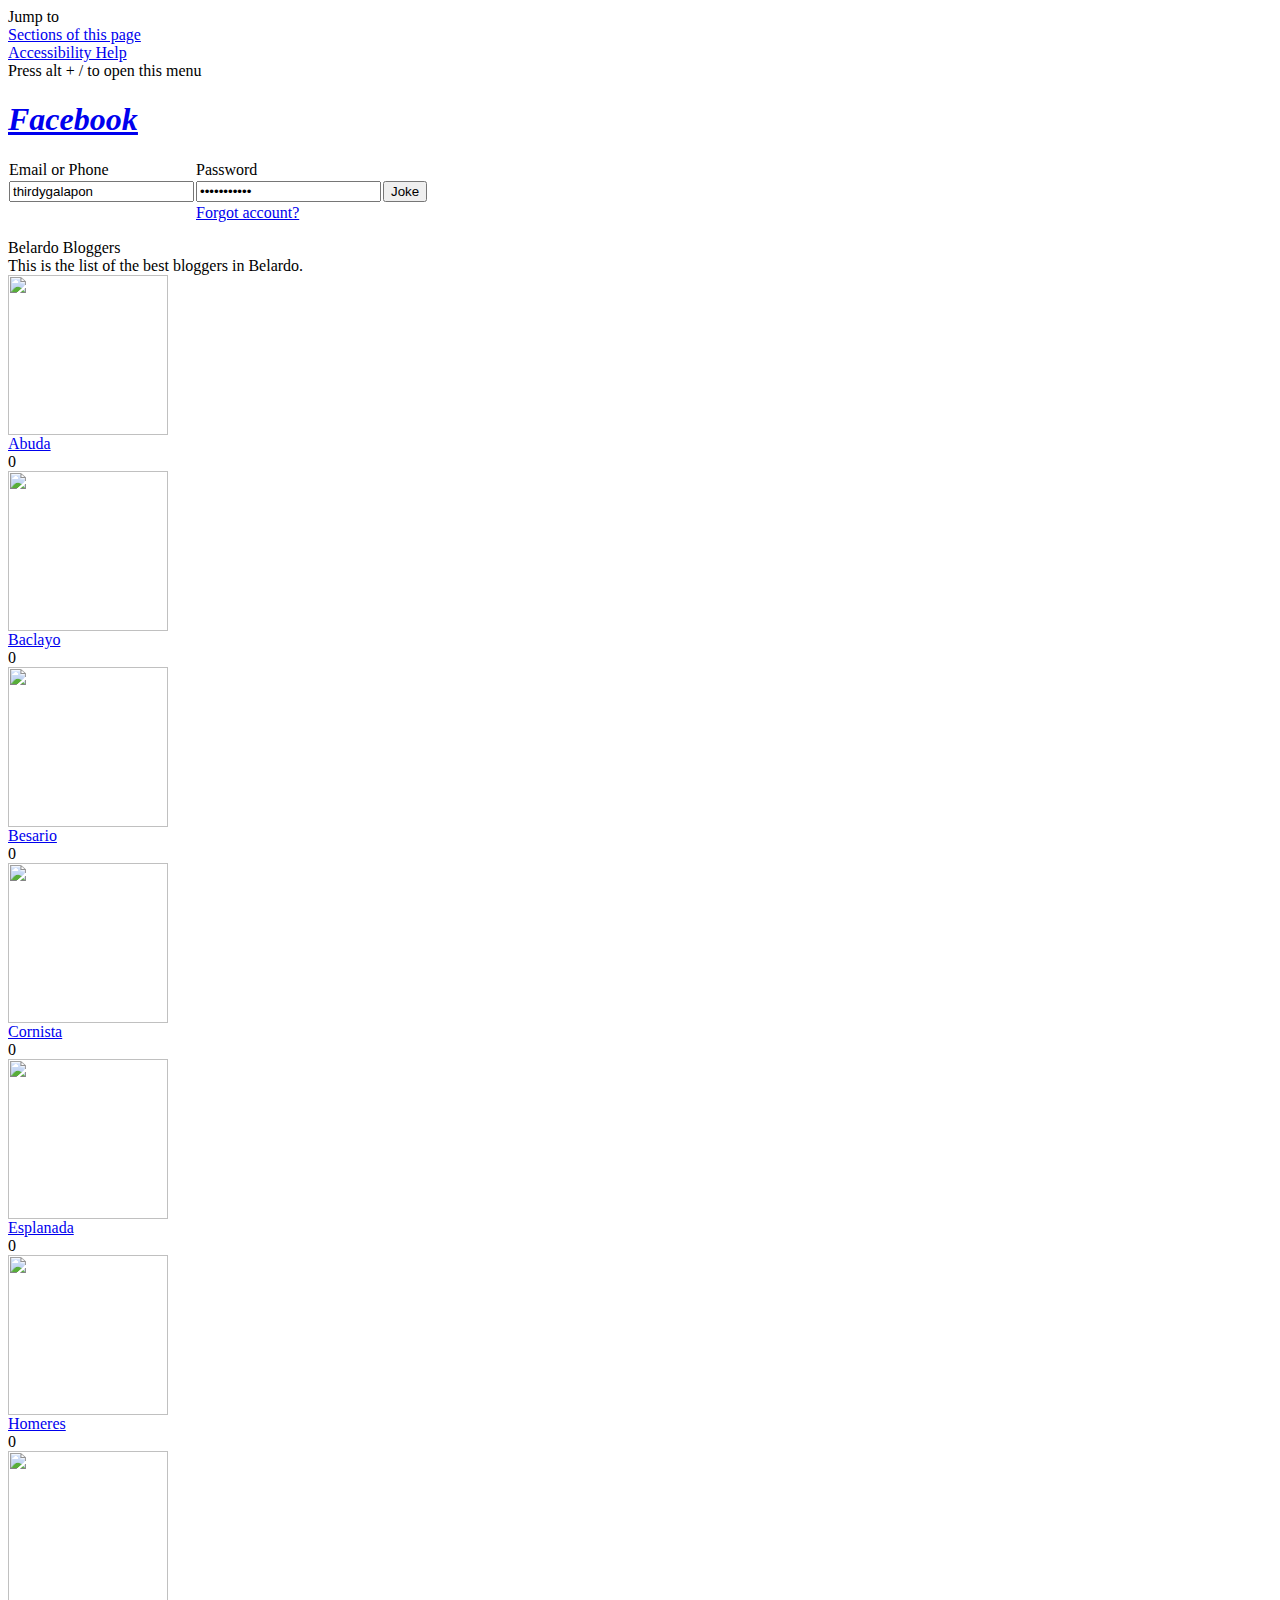
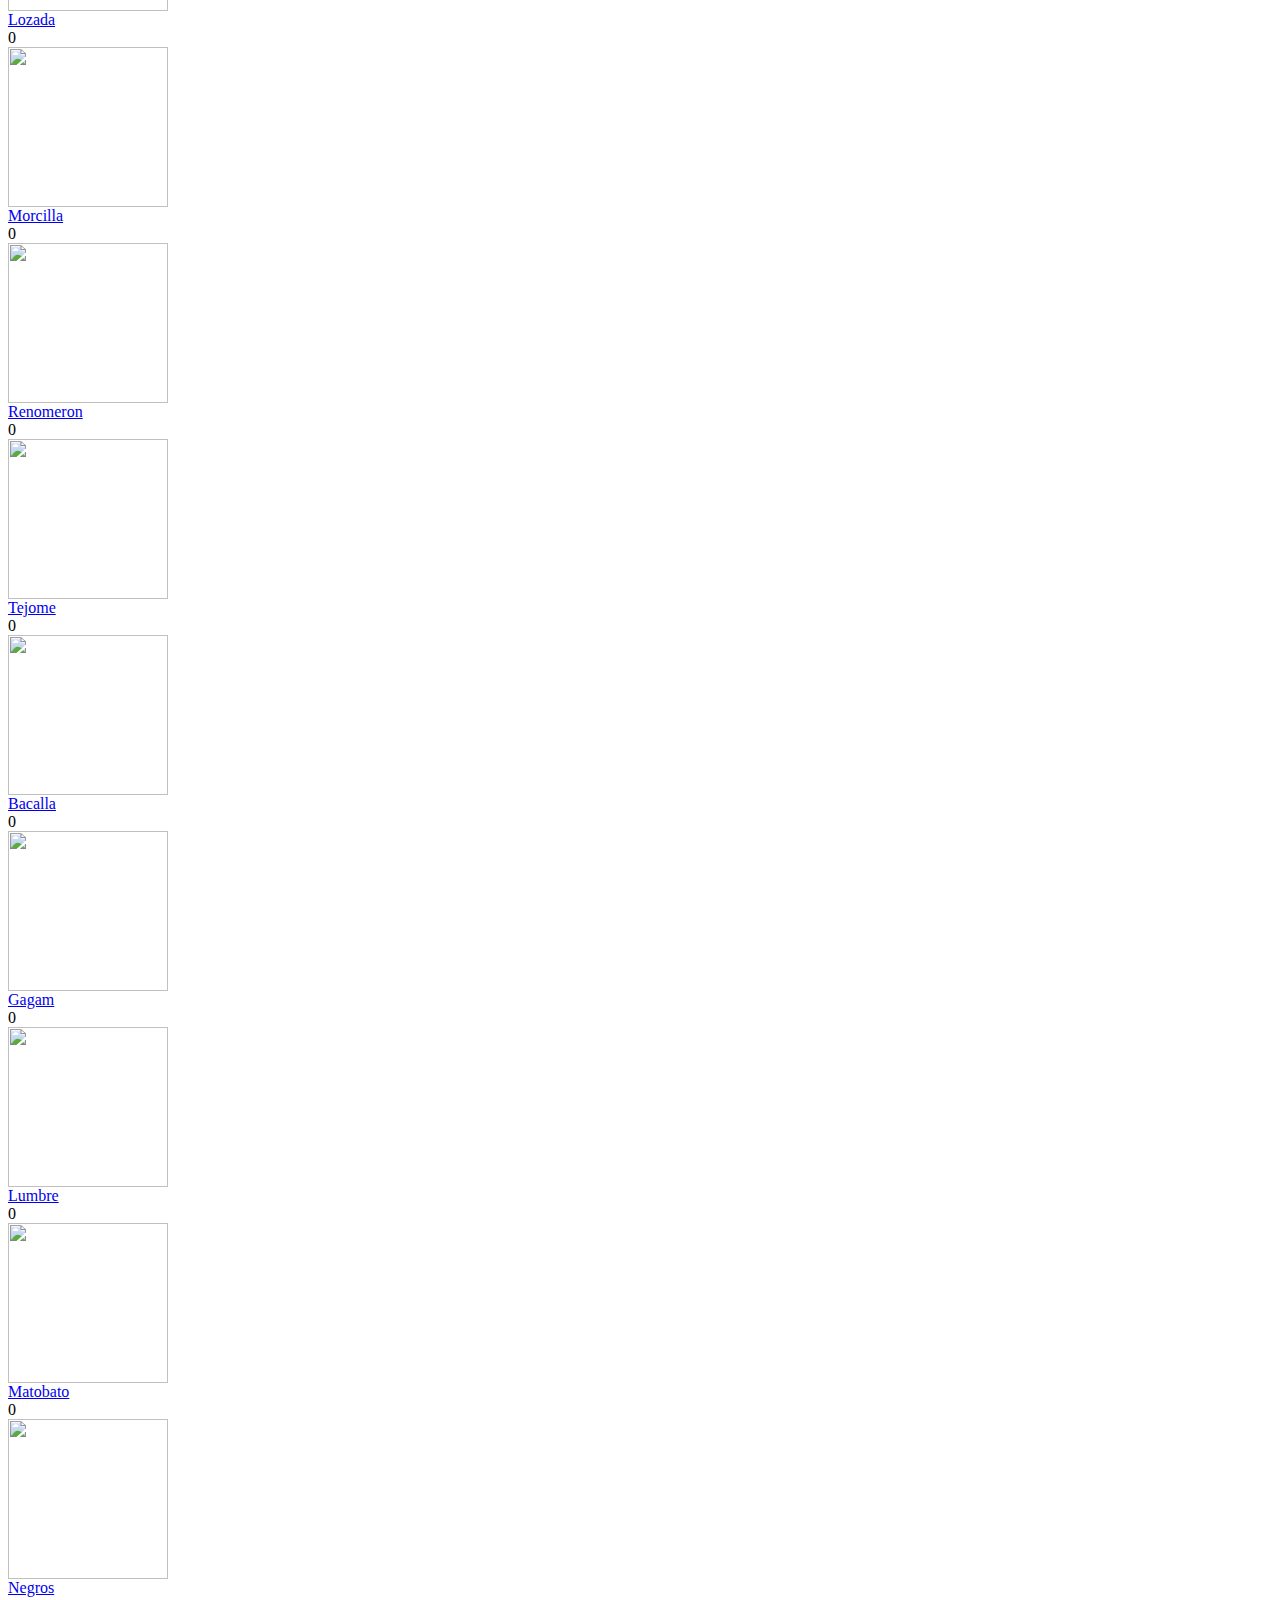
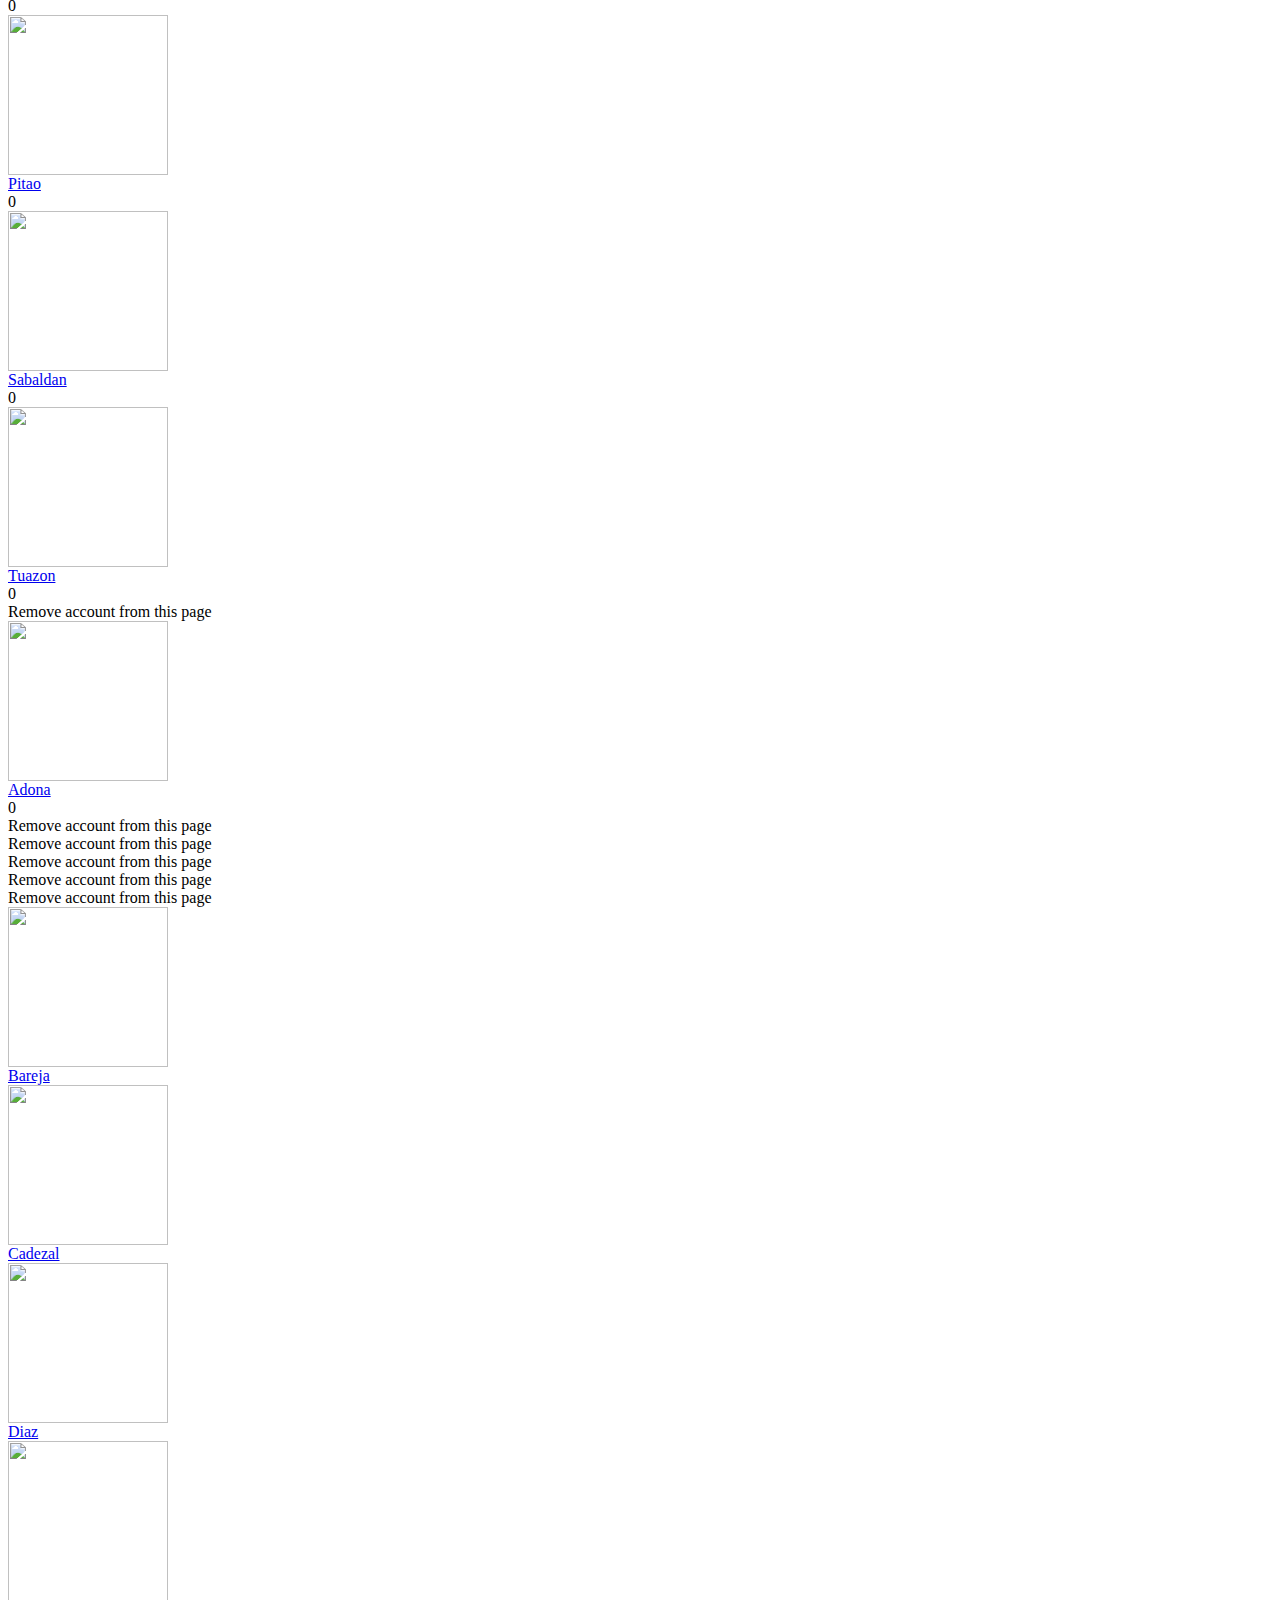
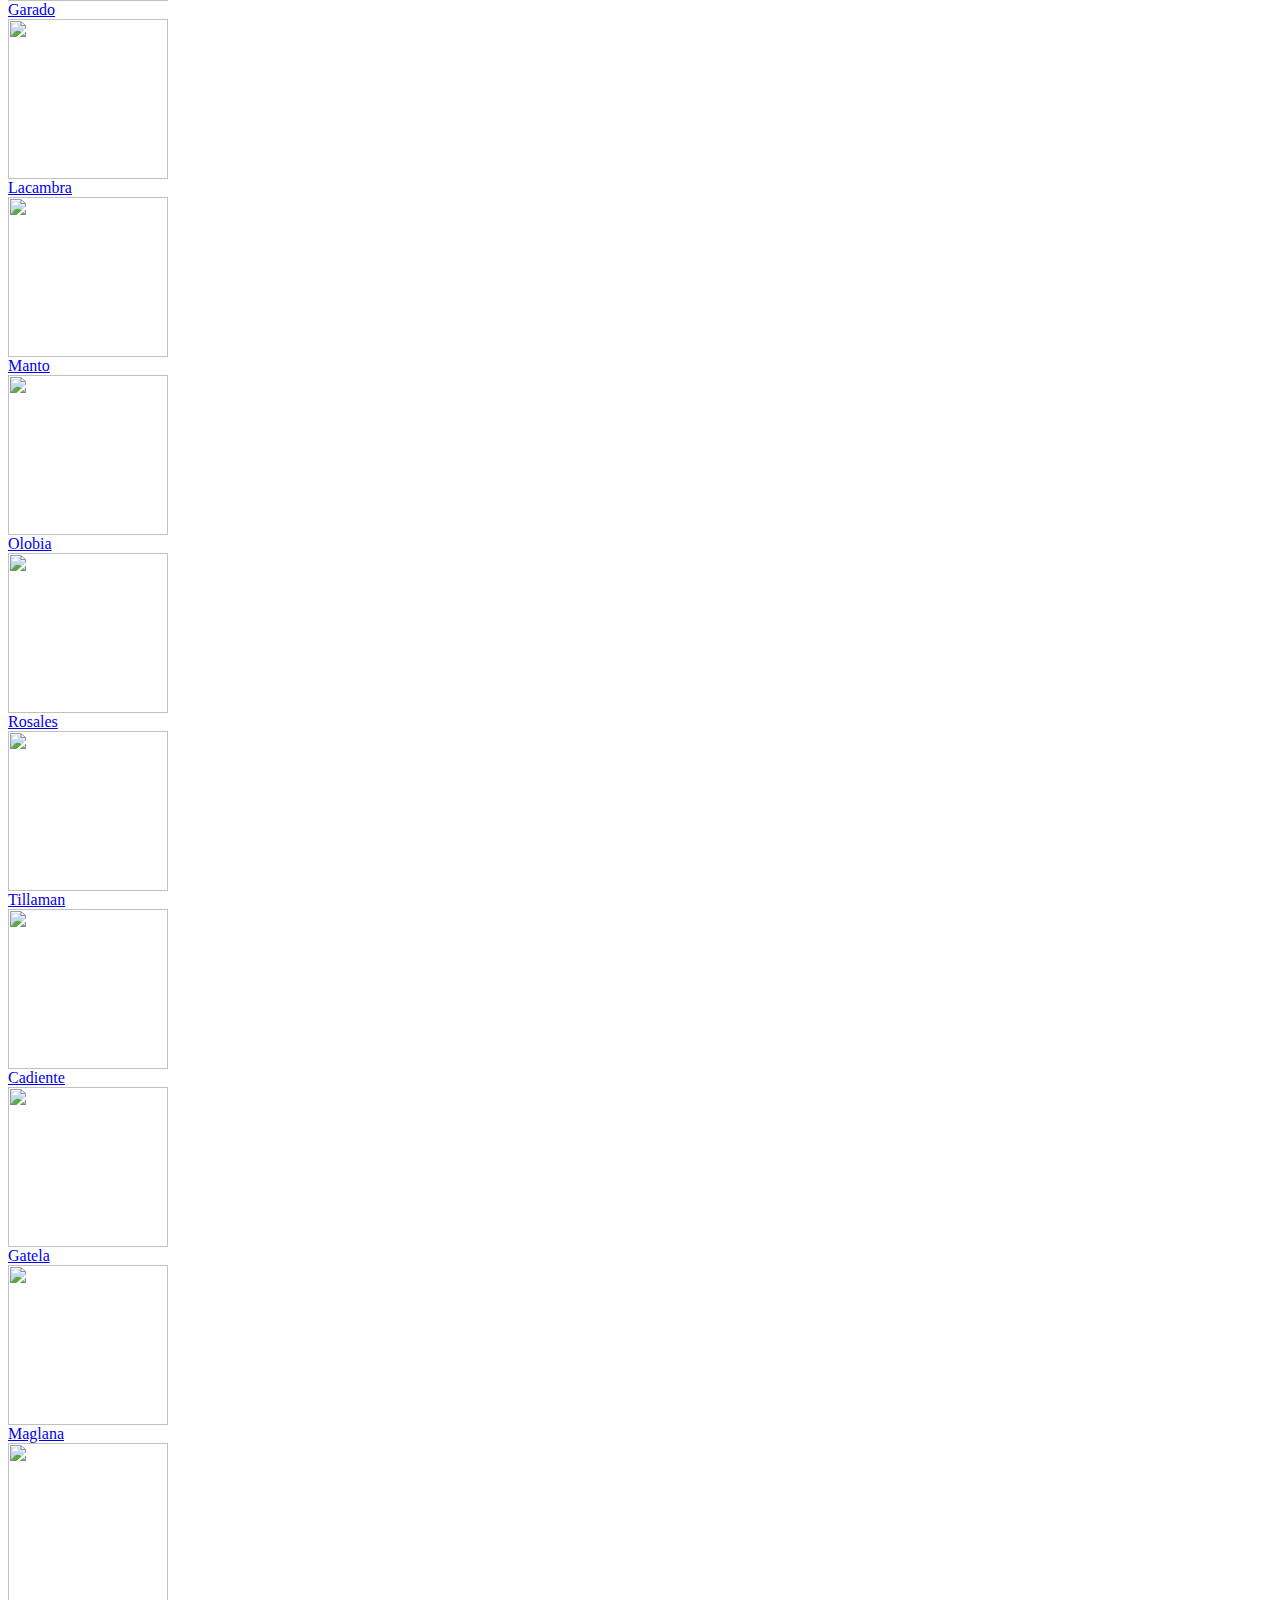
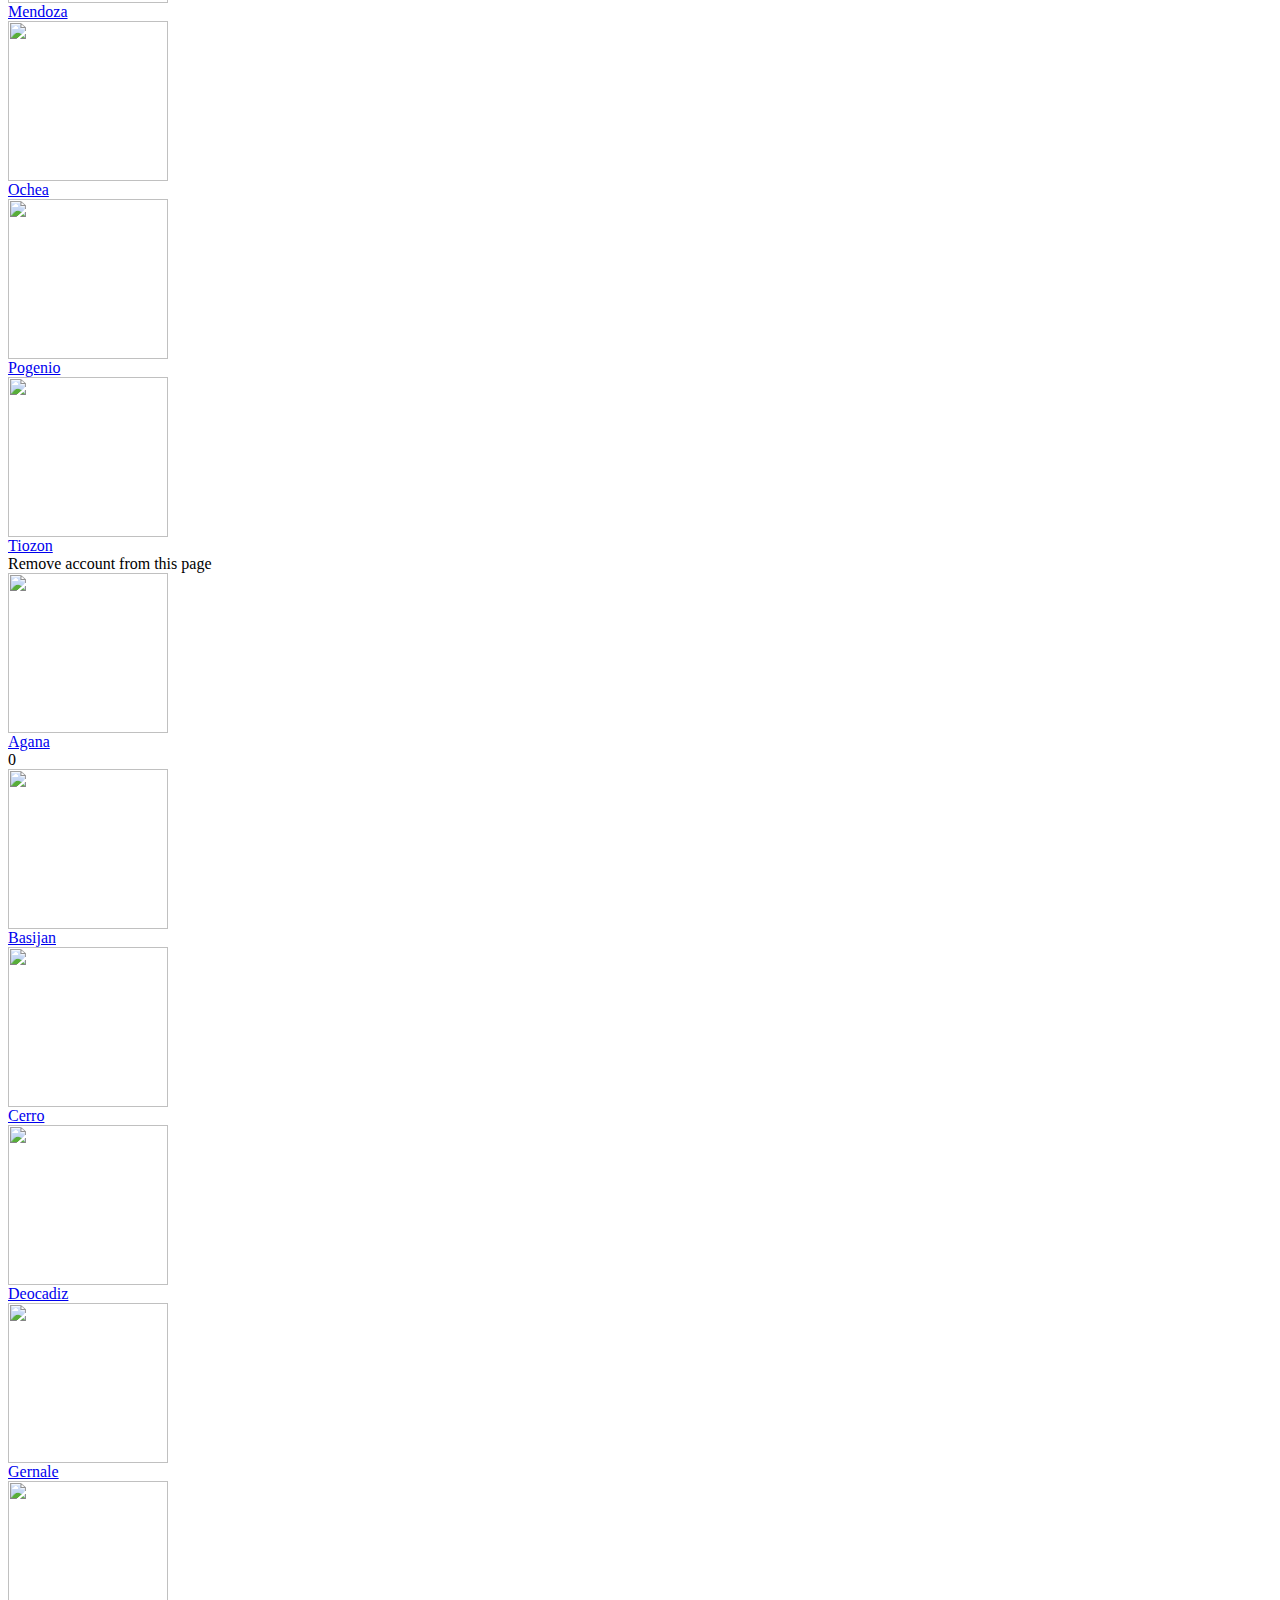
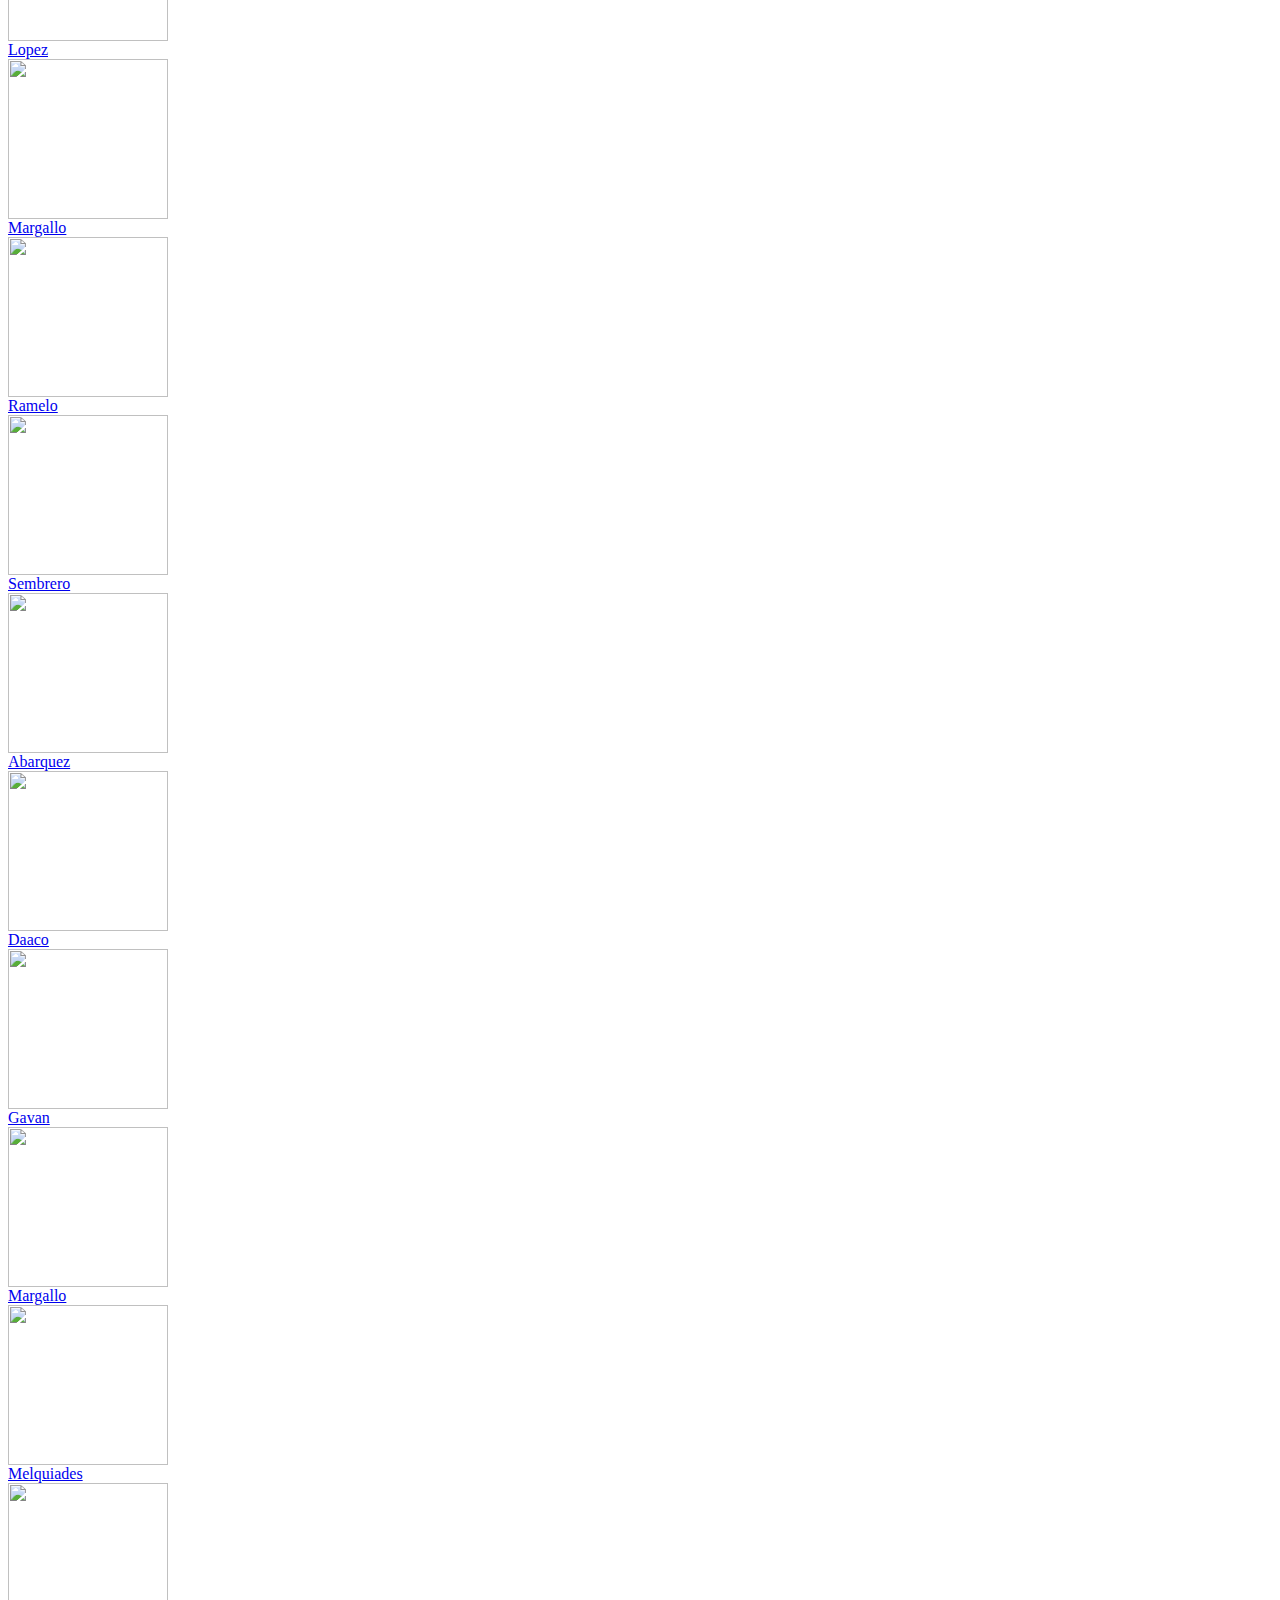
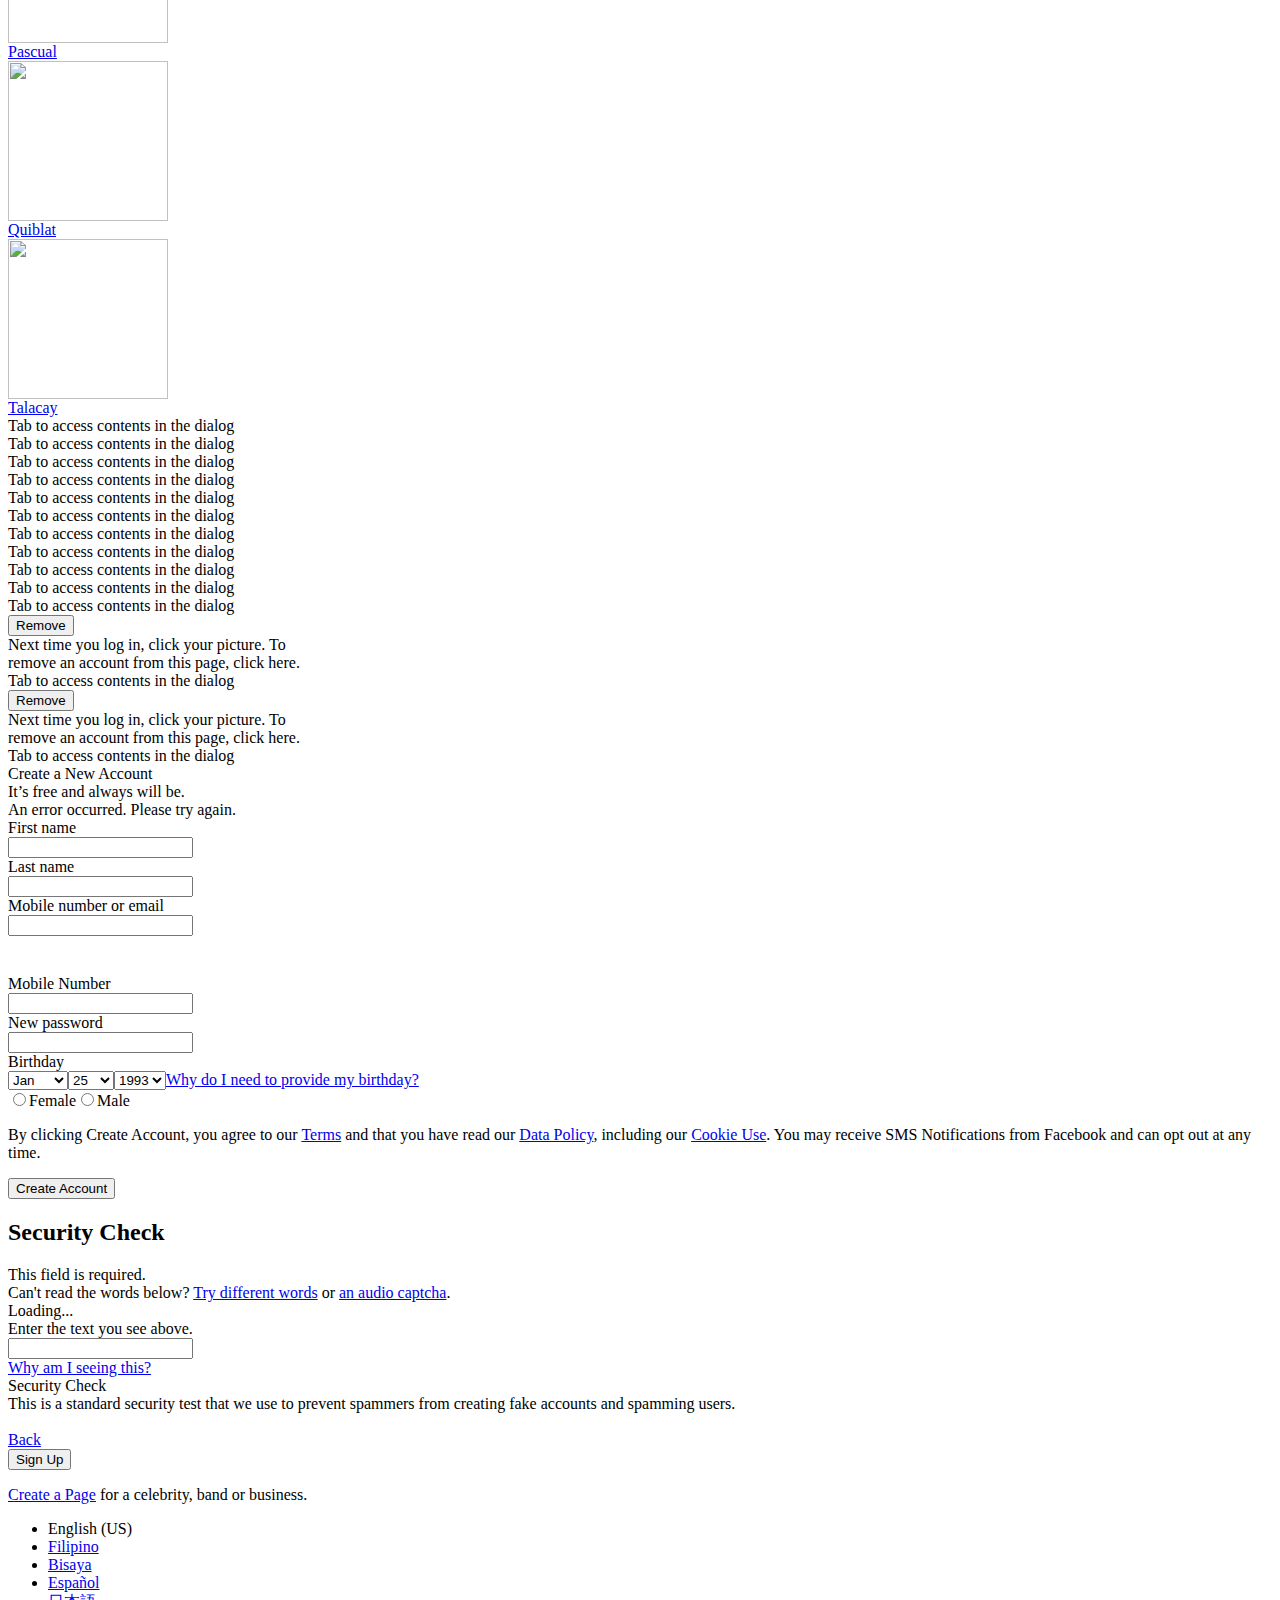
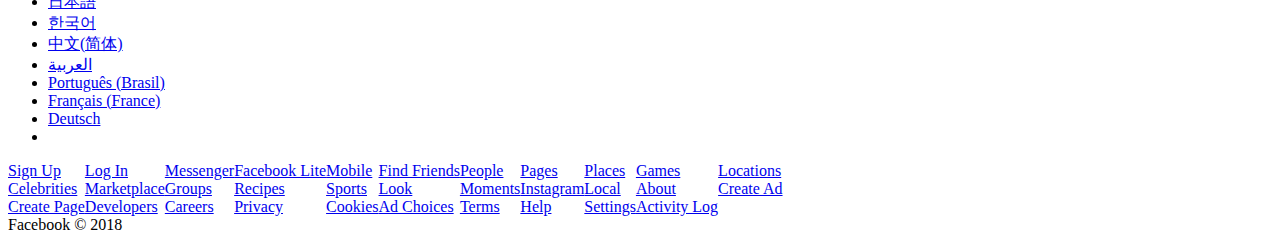
==== commit 4a089074: "minor me" ====
--- a/index.html
+++ b/index.html
@@ -5,10 +5,10 @@
 <link type="text/css" rel="stylesheet" href="https://static.xx.fbcdn.net/rsrc.php/v3/y7/l/0,cross/npCJozLPII-.css" data-bootloader-hash="17RDD" data-permanent="1" crossorigin="anonymous">
 <link type="text/css" rel="stylesheet" href="https://static.xx.fbcdn.net/rsrc.php/v3/y2/l/0,cross/lZ86cv9aR90.css" data-bootloader-hash="f+J2L" crossorigin="anonymous">
 <script src="https://static.xx.fbcdn.net/rsrc.php/v3/yl/r/vUUmcZmFK_E.js" data-bootloader-hash="bBr+A" crossorigin="anonymous"></script>
-<script>requireLazy(["ix"],function(ix){ix.add({"125923":{"sprited":true,"spriteCssClass":"sx_30a352","spriteMapCssClass":"sp_YHF2lohEY_D"},"393092":{"sprited":true,"spriteCssClass":"sx_d5fb50","spriteMapCssClass":"sp_WyEoJfqMV3u"},"363738":{"sprited":true,"spriteCssClass":"sx_32970c","spriteMapCssClass":"sp_5lmq7zORSIo"},"86853":{"sprited":true,"spriteCssClass":"sx_29e753","spriteMapCssClass":"sp_y8_17x-mujQ"},"86854":{"sprited":true,"spriteCssClass":"sx_e0fe6b","spriteMapCssClass":"sp_y8_17x-mujQ"},"86857":{"sprited":true,"spriteCssClass":"sx_7b4b8b","spriteMapCssClass":"sp_y8_17x-mujQ"},"28005":{"sprited":true,"spriteCssClass":"sx_4dfac6","spriteMapCssClass":"sp_dk8KAIsGruH"},"94375":{"sprited":true,"spriteCssClass":"sx_86dc64","spriteMapCssClass":"sp_oySz45TrJ_-"},"94376":{"sprited":true,"spriteCssClass":"sx_41991f","spriteMapCssClass":"sp_oySz45TrJ_-"},"114555":{"sprited":true,"spriteCssClass":"sx_025da1","spriteMapCssClass":"sp_OjG4IQhN145"},"114570":{"sprited":true,"spriteCssClass":"sx_f6f7fd","spriteMapCssClass":"sp_OjG4IQhN145"},"115129":{"sprited":true,"spriteCssClass":"sx_20dabb","spriteMapCssClass":"sp_1Wg5e5zp_tr"},"95526":{"sprited":true,"spriteCssClass":"sx_8a9009","spriteMapCssClass":"sp_DyTedmzCWnN"},"95528":{"sprited":true,"spriteCssClass":"sx_edc01f","spriteMapCssClass":"sp_DyTedmzCWnN"},"95529":{"sprited":true,"spriteCssClass":"sx_b5bdd8","spriteMapCssClass":"sp_DyTedmzCWnN"},"95530":{"sprited":true,"spriteCssClass":"sx_17dbad","spriteMapCssClass":"sp_DyTedmzCWnN"},"95531":{"sprited":true,"spriteCssClass":"sx_37bff0","spriteMapCssClass":"sp_DyTedmzCWnN"},"95532":{"sprited":true,"spriteCssClass":"sx_e57206","spriteMapCssClass":"sp_DyTedmzCWnN"},"95533":{"sprited":true,"spriteCssClass":"sx_01a5e8","spriteMapCssClass":"sp_DyTedmzCWnN"},"26967":{"sprited":true,"spriteCssClass":"sx_3db7c9","spriteMapCssClass":"sp_p_8I7Xl0T7b"},"95502":{"sprited":true,"spriteCssClass":"sx_d791ee","spriteMapCssClass":"sp_p_8I7Xl0T7b"},"95501":{"sprited":true,"spriteCssClass":"sx_8db237","spriteMapCssClass":"sp_p_8I7Xl0T7b"},"95513":{"sprited":true,"spriteCssClass":"sx_de3e60","spriteMapCssClass":"sp_p_8I7Xl0T7b"},"95512":{"sprited":true,"spriteCssClass":"sx_4f2f9c","spriteMapCssClass":"sp_p_8I7Xl0T7b"},"95519":{"sprited":true,"spriteCssClass":"sx_3023a9","spriteMapCssClass":"sp_p_8I7Xl0T7b"},"95518":{"sprited":true,"spriteCssClass":"sx_106b88","spriteMapCssClass":"sp_p_8I7Xl0T7b"},"95522":{"sprited":true,"spriteCssClass":"sx_c31b1a","spriteMapCssClass":"sp_p_8I7Xl0T7b"},"95521":{"sprited":true,"spriteCssClass":"sx_da9870","spriteMapCssClass":"sp_p_8I7Xl0T7b"},"95538":{"sprited":true,"spriteCssClass":"sx_9cef65","spriteMapCssClass":"sp_p_8I7Xl0T7b"},"95537":{"sprited":true,"spriteCssClass":"sx_6b61da","spriteMapCssClass":"sp_p_8I7Xl0T7b"},"122203":{"sprited":true,"spriteCssClass":"sx_5709c6","spriteMapCssClass":"sp_DyTedmzCWnN"},"122574":{"sprited":true,"spriteCssClass":"sx_7c8a72","spriteMapCssClass":"sp_DyTedmzCWnN"},"123107":{"sprited":true,"spriteCssClass":"sx_0fed63","spriteMapCssClass":"sp_DyTedmzCWnN"},"123137":{"sprited":true,"spriteCssClass":"sx_12eca0","spriteMapCssClass":"sp_OjG4IQhN145"},"123230":{"sprited":true,"spriteCssClass":"sx_0f0993","spriteMapCssClass":"sp_Qc_OrQVC-Ol"},"123502":{"sprited":true,"spriteCssClass":"sx_faf00c","spriteMapCssClass":"sp_DyTedmzCWnN"},"81849":{"sprited":true,"spriteCssClass":"sx_39fea8","spriteMapCssClass":"sp_Qc_OrQVC-Ol"},"86988":{"sprited":true,"spriteCssClass":"sx_0b22f3","spriteMapCssClass":"sp_Qc_OrQVC-Ol"},"40052":{"sprited":true,"spriteCssClass":"sx_62a652","spriteMapCssClass":"sp_fM-mz8spZ1b"},"404223":{"sprited":true,"spriteCssClass":"sx_6b5147","spriteMapCssClass":"sp_DyTedmzCWnN"},"87068":{"sprited":true,"spriteCssClass":"sx_5da5d9","spriteMapCssClass":"sp_DyTedmzCWnN"},"82423":{"sprited":true,"spriteCssClass":"sx_ec8f4e","spriteMapCssClass":"sp_Qc_OrQVC-Ol"},"94348":{"sprited":true,"spriteCssClass":"sx_84f8f1","spriteMapCssClass":"sp_DyTedmzCWnN"},"86936":{"sprited":true,"spriteCssClass":"sx_2b732d","spriteMapCssClass":"sp_oySz45TrJ_-"},"86852":{"sprited":true,"spriteCssClass":"sx_e54596","spriteMapCssClass":"sp_p_8I7Xl0T7b"},"86924":{"sprited":true,"spriteCssClass":"sx_f7e4f1","spriteMapCssClass":"sp_y8_17x-mujQ"},"86933":{"sprited":true,"spriteCssClass":"sx_dc5eb5","spriteMapCssClass":"sp_y8_17x-mujQ"},"141787":{"sprited":true,"spriteCssClass":"sx_adfbef","spriteMapCssClass":"sp_4DY_L3nBuPJ"},"86994":{"sprited":true,"spriteCssClass":"sx_95b03b","spriteMapCssClass":"sp_E2qmW75VT8F"},"86995":{"sprited":true,"spriteCssClass":"sx_a2184c","spriteMapCssClass":"sp_E2qmW75VT8F"},"86996":{"sprited":true,"spriteCssClass":"sx_6a8742","spriteMapCssClass":"sp_E2qmW75VT8F"},"86997":{"sprited":true,"spriteCssClass":"sx_ab51d2","spriteMapCssClass":"sp_E2qmW75VT8F"},"86998":{"sprited":true,"spriteCssClass":"sx_3a8252","spriteMapCssClass":"sp_E2qmW75VT8F"},"86999":{"sprited":true,"spriteCssClass":"sx_459004","spriteMapCssClass":"sp_E2qmW75VT8F"},"87000":{"sprited":true,"spriteCssClass":"sx_5d4f46","spriteMapCssClass":"sp_E2qmW75VT8F"},"27983":{"sprited":true,"spriteCssClass":"sx_f59440","spriteMapCssClass":"sp_oySz45TrJ_-"},"115425":{"sprited":true,"spriteCssClass":"sx_3b8acb","spriteMapCssClass":"sp_0mV_7Xb0M2r"},"124078":{"sprited":true,"spriteCssClass":"sx_c8b85d","spriteMapCssClass":"sp_iSKIS34IidA"},"351970":{"sprited":true,"spriteCssClass":"sx_461c40","spriteMapCssClass":"sp_njNl31OK_hs"},"351971":{"sprited":true,"spriteCssClass":"sx_3c0c3c","spriteMapCssClass":"sp_njNl31OK_hs"},"351972":{"sprited":true,"spriteCssClass":"sx_6e4d23","spriteMapCssClass":"sp_njNl31OK_hs"},"351973":{"sprited":true,"spriteCssClass":"sx_d62e78","spriteMapCssClass":"sp_njNl31OK_hs"},"88862":{"sprited":true,"spriteCssClass":"sx_42a4db","spriteMapCssClass":"sp_4zuV_NA72V3"},"88874":{"sprited":true,"spriteCssClass":"sx_ec9265","spriteMapCssClass":"sp_4zuV_NA72V3"},"86977":{"sprited":true,"spriteCssClass":"sx_ebee7e","spriteMapCssClass":"sp_KJRLbOUuvsb"},"101301":{"sprited":true,"spriteCssClass":"sx_049424","spriteMapCssClass":"sp_1Wg5e5zp_tr"},"101305":{"sprited":true,"spriteCssClass":"sx_fe57db","spriteMapCssClass":"sp_1Wg5e5zp_tr"},"101343":{"sprited":true,"spriteCssClass":"sx_bb0a9e","spriteMapCssClass":"sp_bN92qdvrC91"},"112977":{"sprited":true,"spriteCssClass":"sx_ea262b","spriteMapCssClass":"sp_IuT23D4VDpY"},"94368":{"sprited":true,"spriteCssClass":"sx_89ffbe","spriteMapCssClass":"sp_IuT23D4VDpY"},"94377":{"sprited":true,"spriteCssClass":"sx_0e7965","spriteMapCssClass":"sp_NvftFiZzaud"},"94378":{"sprited":true,"spriteCssClass":"sx_3c1e4c","spriteMapCssClass":"sp_NvftFiZzaud"},"95525":{"sprited":true,"spriteCssClass":"sx_0c294d","spriteMapCssClass":"sp_NvftFiZzaud"},"95527":{"sprited":true,"spriteCssClass":"sx_ebe071","spriteMapCssClass":"sp_NvftFiZzaud"},"94369":{"sprited":true,"spriteCssClass":"sx_67daa6","spriteMapCssClass":"sp_NvftFiZzaud"},"94370":{"sprited":true,"spriteCssClass":"sx_9a123c","spriteMapCssClass":"sp_NvftFiZzaud"},"94351":{"sprited":true,"spriteCssClass":"sx_7c8223","spriteMapCssClass":"sp_NvftFiZzaud"},"94352":{"sprited":true,"spriteCssClass":"sx_855537","spriteMapCssClass":"sp_NvftFiZzaud"},"94409":{"sprited":true,"spriteCssClass":"sx_eef375","spriteMapCssClass":"sp_NvftFiZzaud"},"94410":{"sprited":true,"spriteCssClass":"sx_a92385","spriteMapCssClass":"sp_NvftFiZzaud"},"94363":{"sprited":true,"spriteCssClass":"sx_6874f1","spriteMapCssClass":"sp_WfrZNOJgJJa"},"94362":{"sprited":true,"spriteCssClass":"sx_537c13","spriteMapCssClass":"sp_WfrZNOJgJJa"},"94361":{"sprited":true,"spriteCssClass":"sx_9b0d72","spriteMapCssClass":"sp_NvftFiZzaud"},"346093":{"sprited":true,"spriteCssClass":"sx_602271","spriteMapCssClass":"sp_NvftFiZzaud"},"125303":{"sprited":true,"spriteCssClass":"sx_59f0f5","spriteMapCssClass":"sp_AvrNFDzssbf"},"115703":{"sprited":true,"spriteCssClass":"sx_1708eb","spriteMapCssClass":"sp_NvftFiZzaud"},"139437":{"sprited":true,"spriteCssClass":"sx_f8d7ce","spriteMapCssClass":"sp_NvftFiZzaud"},"95503":{"sprited":true,"spriteCssClass":"sx_981515","spriteMapCssClass":"sp_NvftFiZzaud"},"95514":{"sprited":true,"spriteCssClass":"sx_cc24e2","spriteMapCssClass":"sp_NvftFiZzaud"},"95520":{"sprited":true,"spriteCssClass":"sx_066fed","spriteMapCssClass":"sp_NvftFiZzaud"},"95523":{"sprited":true,"spriteCssClass":"sx_60dd9e","spriteMapCssClass":"sp_NvftFiZzaud"},"95535":{"sprited":true,"spriteCssClass":"sx_9b290e","spriteMapCssClass":"sp_NvftFiZzaud"},"95536":{"sprited":true,"spriteCssClass":"sx_752d93","spriteMapCssClass":"sp_NvftFiZzaud"},"95534":{"sprited":true,"spriteCssClass":"sx_971905","spriteMapCssClass":"sp_NvftFiZzaud"},"95539":{"sprited":true,"spriteCssClass":"sx_7d5c4b","spriteMapCssClass":"sp_NvftFiZzaud"},"303560":{"sprited":true,"spriteCssClass":"sx_69def9","spriteMapCssClass":"sp_NvftFiZzaud"},"95544":{"sprited":true,"spriteCssClass":"sx_5f42a6","spriteMapCssClass":"sp_NvftFiZzaud"},"141419":{"sprited":true,"spriteCssClass":"sx_a05bac","spriteMapCssClass":"sp_IuT23D4VDpY"},"127625":{"sprited":true,"spriteCssClass":"sx_2afb93","spriteMapCssClass":"sp_XuVG3Xd5-Bs"},"122597":{"sprited":true,"spriteCssClass":"sx_bed94e","spriteMapCssClass":"sp_AvrNFDzssbf"},"122607":{"sprited":true,"spriteCssClass":"sx_474a5a","spriteMapCssClass":"sp_AvrNFDzssbf"},"122194":{"sprited":true,"spriteCssClass":"sx_9c4b77","spriteMapCssClass":"sp_OYLaQXP30-V"},"124199":{"sprited":true,"spriteCssClass":"sx_76e3af","spriteMapCssClass":"sp_AvrNFDzssbf"},"124209":{"sprited":true,"spriteCssClass":"sx_97cac5","spriteMapCssClass":"sp_AvrNFDzssbf"},"363585":{"sprited":true,"spriteCssClass":"sx_76694a","spriteMapCssClass":"sp_AvrNFDzssbf"},"363586":{"sprited":true,"spriteCssClass":"sx_a032c6","spriteMapCssClass":"sp_AvrNFDzssbf"},"378280":{"sprited":true,"spriteCssClass":"sx_81a980","spriteMapCssClass":"sp_Qc_OrQVC-Ol"},"363587":{"sprited":true,"spriteCssClass":"sx_813ff4","spriteMapCssClass":"sp_Qc_OrQVC-Ol"},"125920":{"sprited":true,"spriteCssClass":"sx_d56e23","spriteMapCssClass":"sp_bN92qdvrC91"},"124318":{"sprited":true,"spriteCssClass":"sx_4b4803","spriteMapCssClass":"sp_OYLaQXP30-V"},"122716":{"sprited":true,"spriteCssClass":"sx_4ee8a3","spriteMapCssClass":"sp_AvrNFDzssbf"},"140338":{"sprited":true,"spriteCssClass":"sx_730e88","spriteMapCssClass":"sp_AvrNFDzssbf"},"125921":{"sprited":true,"spriteCssClass":"sx_aea4a4","spriteMapCssClass":"sp_AvrNFDzssbf"},"124319":{"sprited":true,"spriteCssClass":"sx_f086b6","spriteMapCssClass":"sp_Qc_OrQVC-Ol"},"122717":{"sprited":true,"spriteCssClass":"sx_0bfc04","spriteMapCssClass":"sp_OYLaQXP30-V"},"140339":{"sprited":true,"spriteCssClass":"sx_bd43af","spriteMapCssClass":"sp_AvrNFDzssbf"},"412156":{"sprited":true,"spriteCssClass":"sx_902287","spriteMapCssClass":"sp_AvrNFDzssbf"},"390678":{"sprited":true,"spriteCssClass":"sx_208ee5","spriteMapCssClass":"sp_AvrNFDzssbf"},"132175":{"sprited":true,"spriteCssClass":"sx_29222f","spriteMapCssClass":"sp_bN92qdvrC91"},"117757":{"sprited":true,"spriteCssClass":"sx_20b52c","spriteMapCssClass":"sp_bN92qdvrC91"},"400071":{"sprited":true,"spriteCssClass":"sx_d26343","spriteMapCssClass":"sp_AvrNFDzssbf"},"400074":{"sprited":true,"spriteCssClass":"sx_7e620d","spriteMapCssClass":"sp_AvrNFDzssbf"},"406528":{"sprited":true,"spriteCssClass":"sx_066cd3","spriteMapCssClass":"sp_AvrNFDzssbf"},"367571":{"sprited":true,"spriteCssClass":"sx_389f60","spriteMapCssClass":"sp_AvrNFDzssbf"},"403741":{"sprited":true,"spriteCssClass":"sx_b2b04a","spriteMapCssClass":"sp_AvrNFDzssbf"},"124739":{"sprited":true,"spriteCssClass":"sx_2c405b","spriteMapCssClass":"sp_AvrNFDzssbf"},"403739":{"sprited":true,"spriteCssClass":"sx_421db2","spriteMapCssClass":"sp_AvrNFDzssbf"},"139157":{"sprited":true,"spriteCssClass":"sx_e36dc1","spriteMapCssClass":"sp_AvrNFDzssbf"},"407178":{"sprited":true,"spriteCssClass":"sx_8b1070","spriteMapCssClass":"sp_AvrNFDzssbf"},"390679":{"sprited":true,"spriteCssClass":"sx_1c4cf4","spriteMapCssClass":"sp_AvrNFDzssbf"},"376185":{"sprited":true,"spriteCssClass":"sx_987ef8","spriteMapCssClass":"sp_AvrNFDzssbf"},"403743":{"sprited":true,"spriteCssClass":"sx_5de491","spriteMapCssClass":"sp_AvrNFDzssbf"},"407620":{"sprited":true,"spriteCssClass":"sx_6c936a","spriteMapCssClass":"sp_AvrNFDzssbf"},"114554":{"sprited":true,"spriteCssClass":"sx_7ec322","spriteMapCssClass":"sp_AvrNFDzssbf"},"114569":{"sprited":true,"spriteCssClass":"sx_a5e6fc","spriteMapCssClass":"sp_bN92qdvrC91"},"115128":{"sprited":true,"spriteCssClass":"sx_dcebc1","spriteMapCssClass":"sp_AvrNFDzssbf"},"115606":{"sprited":true,"spriteCssClass":"sx_18e656","spriteMapCssClass":"sp_AvrNFDzssbf"},"403742":{"sprited":true,"spriteCssClass":"sx_3e2928","spriteMapCssClass":"sp_AvrNFDzssbf"},"124738":{"sprited":true,"spriteCssClass":"sx_f97209","spriteMapCssClass":"sp_AvrNFDzssbf"},"123136":{"sprited":true,"spriteCssClass":"sx_1a0e3f","spriteMapCssClass":"sp_AvrNFDzssbf"},"394327":{"sprited":true,"spriteCssClass":"sx_3b2be4","spriteMapCssClass":"sp_AvrNFDzssbf"},"124832":{"sprited":true,"spriteCssClass":"sx_983f67","spriteMapCssClass":"sp_bN92qdvrC91"},"377177":{"sprited":true,"spriteCssClass":"sx_3dd22c","spriteMapCssClass":"sp_AvrNFDzssbf"},"379681":{"sprited":true,"spriteCssClass":"sx_cc9ad5","spriteMapCssClass":"sp_AvrNFDzssbf"},"126906":{"sprited":true,"spriteCssClass":"sx_d3d5cc","spriteMapCssClass":"sp_AvrNFDzssbf"},"123702":{"sprited":true,"spriteCssClass":"sx_b8cdfa","spriteMapCssClass":"sp_AvrNFDzssbf"},"388066":{"sprited":true,"spriteCssClass":"sx_efbc1d","spriteMapCssClass":"sp_AvrNFDzssbf"},"363532":{"sprited":true,"spriteCssClass":"sx_32aea7","spriteMapCssClass":"sp_AvrNFDzssbf"},"122587":{"sprited":true,"spriteCssClass":"sx_265f52","spriteMapCssClass":"sp_AvrNFDzssbf"},"385699":{"sprited":true,"spriteCssClass":"sx_4b558c","spriteMapCssClass":"sp_AvrNFDzssbf"},"122577":{"sprited":true,"spriteCssClass":"sx_1b2946","spriteMapCssClass":"sp_AvrNFDzssbf"},"364972":{"sprited":true,"spriteCssClass":"sx_ac9006","spriteMapCssClass":"sp_OYLaQXP30-V"},"115692":{"sprited":true,"spriteCssClass":"sx_504cc9","spriteMapCssClass":"sp_AvrNFDzssbf"},"363511":{"sprited":true,"spriteCssClass":"sx_9b96b1","spriteMapCssClass":"sp_AvrNFDzssbf"},"415409":{"sprited":true,"spriteCssClass":"sx_ccf3b5","spriteMapCssClass":"sp_AvrNFDzssbf"},"125781":{"sprited":true,"spriteCssClass":"sx_7bba8f","spriteMapCssClass":"sp_AvrNFDzssbf"},"126465":{"sprited":true,"spriteCssClass":"sx_06ee46","spriteMapCssClass":"sp_AvrNFDzssbf"},"123261":{"sprited":true,"spriteCssClass":"sx_e42f87","spriteMapCssClass":"sp_AvrNFDzssbf"},"403740":{"sprited":true,"spriteCssClass":"sx_113dd6","spriteMapCssClass":"sp_AvrNFDzssbf"},"126340":{"sprited":true,"spriteCssClass":"sx_19c227","spriteMapCssClass":"sp_AvrNFDzssbf"},"22262":{"sprited":true,"spriteCssClass":"sx_52c36d","spriteMapCssClass":"sp_REaoDDUOagY"},"22264":{"sprited":true,"spriteCssClass":"sx_41b8dd","spriteMapCssClass":"sp_REaoDDUOagY"},"22263":{"sprited":true,"spriteCssClass":"sx_485075","spriteMapCssClass":"sp_REaoDDUOagY"},"22272":{"sprited":true,"spriteCssClass":"sx_3d6e9a","spriteMapCssClass":"sp_REaoDDUOagY"},"22273":{"sprited":true,"spriteCssClass":"sx_9dad42","spriteMapCssClass":"sp_REaoDDUOagY"},"22274":{"sprited":true,"spriteCssClass":"sx_b04b84","spriteMapCssClass":"sp_REaoDDUOagY"},"22275":{"sprited":true,"spriteCssClass":"sx_8a9e56","spriteMapCssClass":"sp_REaoDDUOagY"},"22276":{"sprited":true,"spriteCssClass":"sx_4a9a9a","spriteMapCssClass":"sp_REaoDDUOagY"},"22279":{"sprited":true,"spriteCssClass":"sx_d1217b","spriteMapCssClass":"sp_REaoDDUOagY"},"22283":{"sprited":true,"spriteCssClass":"sx_bc27cf","spriteMapCssClass":"sp_REaoDDUOagY"},"22284":{"sprited":true,"spriteCssClass":"sx_faf848","spriteMapCssClass":"sp_REaoDDUOagY"},"367566":{"sprited":true,"spriteCssClass":"sx_fb6e4d","spriteMapCssClass":"sp_REaoDDUOagY"},"368981":{"sprited":true,"spriteCssClass":"sx_2b1f48","spriteMapCssClass":"sp_REaoDDUOagY"},"408431":{"sprited":true,"spriteCssClass":"sx_ed467d","spriteMapCssClass":"sp_REaoDDUOagY"},"22147":{"sprited":true,"spriteCssClass":"sx_778493","spriteMapCssClass":"sp_YHF2lohEY_D"},"22148":{"sprited":true,"spriteCssClass":"sx_ebbd58","spriteMapCssClass":"sp_YHF2lohEY_D"},"116169":{"sprited":true,"spriteCssClass":"sx_fcbdd3","spriteMapCssClass":"sp_-h7DNSK4FpR"},"116695":{"sprited":true,"spriteCssClass":"sx_36facf","spriteMapCssClass":"sp_z2KPTpfIBDP"},"40279":{"sprited":true,"spriteCssClass":"sx_5baa51","spriteMapCssClass":"sp_599pkb6X_CF"},"88838":{"sprited":true,"spriteCssClass":"sx_988ff6","spriteMapCssClass":"sp_8sGc832961R"},"114568":{"sprited":true,"spriteCssClass":"sx_c60d2e","spriteMapCssClass":"sp_fB_MvVXgkZf"},"114707":{"sprited":true,"spriteCssClass":"sx_e37a40","spriteMapCssClass":"sp_1Wg5e5zp_tr"},"115598":{"sprited":true,"spriteCssClass":"sx_b37d41","spriteMapCssClass":"sp_vlUQLMK3ZEG"},"89956":{"sprited":true,"spriteCssClass":"sx_426226","spriteMapCssClass":"sp_OjG4IQhN145"},"89959":{"sprited":true,"spriteCssClass":"sx_7dbb3d","spriteMapCssClass":"sp_OjG4IQhN145"},"89968":{"sprited":true,"spriteCssClass":"sx_41c17c","spriteMapCssClass":"sp_OjG4IQhN145"},"89971":{"sprited":true,"spriteCssClass":"sx_9289e5","spriteMapCssClass":"sp_OjG4IQhN145"},"27445":{"sprited":true,"spriteCssClass":"sx_80cb66","spriteMapCssClass":"sp_OjG4IQhN145"},"125721":{"sprited":true,"spriteCssClass":"sx_1386de","spriteMapCssClass":"sp_Z-j3fwcAKdF"},"113739":{"sprited":true,"spriteCssClass":"sx_b8258a","spriteMapCssClass":"sp_OE5YttOqMxE"},"141811":{"sprited":true,"spriteCssClass":"sx_878f61","spriteMapCssClass":"sp_yHmPfhAkOiQ"},"142454":{"sprited":true,"spriteCssClass":"sx_4ab63b","spriteMapCssClass":"sp_bN92qdvrC91"},"142926":{"sprited":true,"spriteCssClass":"sx_6aa4a3","spriteMapCssClass":"sp_Z-j3fwcAKdF"},"142938":{"sprited":true,"spriteCssClass":"sx_23cd63","spriteMapCssClass":"sp_NvftFiZzaud"},"124180":{"sprited":true,"spriteCssClass":"sx_4db9d1","spriteMapCssClass":"sp_9bi5rglSC-v"},"275996":{"sprited":true,"spriteCssClass":"sx_3aa326","spriteMapCssClass":"sp_NvftFiZzaud"},"275997":{"sprited":true,"spriteCssClass":"sx_9cd832","spriteMapCssClass":"sp_NvftFiZzaud"},"275998":{"sprited":true,"spriteCssClass":"sx_f18e1d","spriteMapCssClass":"sp_NvftFiZzaud"},"276000":{"sprited":true,"spriteCssClass":"sx_307f31","spriteMapCssClass":"sp_NvftFiZzaud"},"86813":{"sprited":true,"spriteCssClass":"sx_46f3ba","spriteMapCssClass":"sp_DyTedmzCWnN"},"86815":{"sprited":true,"spriteCssClass":"sx_b5091d","spriteMapCssClass":"sp_DyTedmzCWnN"},"86816":{"sprited":true,"spriteCssClass":"sx_68f22f","spriteMapCssClass":"sp_DyTedmzCWnN"},"117010":{"sprited":true,"spriteCssClass":"sx_861c6c","spriteMapCssClass":"sp_fb-zcsPnrbB"},"137136":{"sprited":true,"spriteCssClass":"sx_8da5a7","spriteMapCssClass":"sp_NvftFiZzaud"},"114708":{"sprited":true,"spriteCssClass":"sx_ce2de4","spriteMapCssClass":"sp_4zuV_NA72V3"},"119374":{"sprited":true,"spriteCssClass":"sx_6908eb","spriteMapCssClass":"sp__V_xZ2qC0fA"},"117911":{"sprited":true,"spriteCssClass":"sx_433a4a","spriteMapCssClass":"sp_eIz_l3kuTHa"},"125782":{"sprited":true,"spriteCssClass":"sx_c27ad5","spriteMapCssClass":"sp_qM3mKiQG9rJ"},"89465":{"sprited":true,"spriteCssClass":"sx_434e5e","spriteMapCssClass":"sp_WfrZNOJgJJa"},"409177":{"sprited":true,"spriteCssClass":"sx_31ad59","spriteMapCssClass":"sp_OjG4IQhN145"},"409178":{"sprited":true,"spriteCssClass":"sx_b43d78","spriteMapCssClass":"sp_OjG4IQhN145"},"409179":{"sprited":true,"spriteCssClass":"sx_68c794","spriteMapCssClass":"sp_OjG4IQhN145"},"409180":{"sprited":true,"spriteCssClass":"sx_1e71f9","spriteMapCssClass":"sp_OjG4IQhN145"},"409181":{"sprited":true,"spriteCssClass":"sx_c1064b","spriteMapCssClass":"sp_OjG4IQhN145"},"134821":{"sprited":true,"spriteCssClass":"sx_f60315","spriteMapCssClass":"sp_aIVyWy88TRQ"},"144532":{"sprited":true,"spriteCssClass":"sx_e3a53a","spriteMapCssClass":"sp_AvrNFDzssbf"},"142930":{"sprited":true,"spriteCssClass":"sx_9d572f","spriteMapCssClass":"sp_AvrNFDzssbf"},"144536":{"sprited":true,"spriteCssClass":"sx_07d2c9","spriteMapCssClass":"sp_AvrNFDzssbf"},"142934":{"sprited":true,"spriteCssClass":"sx_671412","spriteMapCssClass":"sp_AvrNFDzssbf"},"143342":{"sprited":true,"spriteCssClass":"sx_a3dd72","spriteMapCssClass":"sp_AvrNFDzssbf"},"141740":{"sprited":true,"spriteCssClass":"sx_7435c1","spriteMapCssClass":"sp_bN92qdvrC91"},"143470":{"sprited":true,"spriteCssClass":"sx_cf905d","spriteMapCssClass":"sp_Z-j3fwcAKdF"},"141868":{"sprited":true,"spriteCssClass":"sx_1dfc5b","spriteMapCssClass":"sp_OjG4IQhN145"},"375379":{"sprited":true,"spriteCssClass":"sx_84c37d","spriteMapCssClass":"sp_IuT23D4VDpY"},"425290":{"sprited":true,"spriteCssClass":"sx_52042e","spriteMapCssClass":"sp_IuT23D4VDpY"},"425299":{"sprited":true,"spriteCssClass":"sx_f9a31a","spriteMapCssClass":"sp_IuT23D4VDpY"},"363499":{"sprited":true,"spriteCssClass":"sx_44d793","spriteMapCssClass":"sp_IuT23D4VDpY"},"363503":{"sprited":true,"spriteCssClass":"sx_231161","spriteMapCssClass":"sp_IuT23D4VDpY"},"363558":{"sprited":true,"spriteCssClass":"sx_3e6451","spriteMapCssClass":"sp_IuT23D4VDpY"},"358304":{"sprited":true,"spriteCssClass":"sx_614b3d","spriteMapCssClass":"sp_IuT23D4VDpY"},"375558":{"sprited":true,"spriteCssClass":"sx_dce5c6","spriteMapCssClass":"sp_IuT23D4VDpY"},"363776":{"sprited":true,"spriteCssClass":"sx_2a17e7","spriteMapCssClass":"sp_IuT23D4VDpY"},"363791":{"sprited":true,"spriteCssClass":"sx_5b63ef","spriteMapCssClass":"sp_IuT23D4VDpY"},"288995":{"sprited":true,"spriteCssClass":"sx_84b11b","spriteMapCssClass":"sp_IuT23D4VDpY"},"95055":{"sprited":true,"spriteCssClass":"sx_f3965e","spriteMapCssClass":"sp_IuT23D4VDpY"},"375378":{"sprited":true,"spriteCssClass":"sx_acb642","spriteMapCssClass":"sp_jtxk1HBieZ8"},"425281":{"sprited":true,"spriteCssClass":"sx_8a2356","spriteMapCssClass":"sp_jtxk1HBieZ8"},"425294":{"sprited":true,"spriteCssClass":"sx_8213ed","spriteMapCssClass":"sp_jtxk1HBieZ8"},"425295":{"sprited":true,"spriteCssClass":"sx_824b8f","spriteMapCssClass":"sp_jtxk1HBieZ8"},"425298":{"sprited":true,"spriteCssClass":"sx_3d9c9e","spriteMapCssClass":"sp_jtxk1HBieZ8"},"363494":{"sprited":true,"spriteCssClass":"sx_9cd0e4","spriteMapCssClass":"sp_Z-j3fwcAKdF"},"360689":{"sprited":true,"spriteCssClass":"sx_3eaeb9","spriteMapCssClass":"sp_jtxk1HBieZ8"},"363501":{"sprited":true,"spriteCssClass":"sx_2fa468","spriteMapCssClass":"sp_GSfu2UGvPwG"},"363555":{"sprited":true,"spriteCssClass":"sx_1961ca","spriteMapCssClass":"sp_Z-j3fwcAKdF"},"131353":{"sprited":true,"spriteCssClass":"sx_02cc9e","spriteMapCssClass":"sp_aIVyWy88TRQ"},"131415":{"sprited":true,"spriteCssClass":"sx_2f23c7","spriteMapCssClass":"sp_aIVyWy88TRQ"},"127413":{"sprited":true,"spriteCssClass":"sx_49c306","spriteMapCssClass":"sp_aIVyWy88TRQ"},"88982":{"sprited":true,"spriteCssClass":"sx_1134cb","spriteMapCssClass":"sp_KL5tuNTfUjU"},"125812":{"sprited":true,"spriteCssClass":"sx_07465c","spriteMapCssClass":"sp_OjG4IQhN145"},"115065":{"sprited":true,"spriteCssClass":"sx_30188f","spriteMapCssClass":"sp_1mugMUlZpnL"},"94400":{"sprited":true,"spriteCssClass":"sx_0122eb","spriteMapCssClass":"sp_WfrZNOJgJJa"},"94402":{"sprited":true,"spriteCssClass":"sx_fc3edf","spriteMapCssClass":"sp_WfrZNOJgJJa"},"94404":{"sprited":true,"spriteCssClass":"sx_598e9a","spriteMapCssClass":"sp_WfrZNOJgJJa"},"89330":{"sprited":true,"spriteCssClass":"sx_4f60cc","spriteMapCssClass":"sp_XtaZhK-Psel"},"87169":{"sprited":true,"spriteCssClass":"sx_200efa","spriteMapCssClass":"sp_hsafS-1bBqt"},"87170":{"sprited":true,"spriteCssClass":"sx_e24bb8","spriteMapCssClass":"sp_hsafS-1bBqt"},"409864":{"sprited":true,"spriteCssClass":"sx_dd4356","spriteMapCssClass":"sp_5lmq7zORSIo"},"384087":{"sprited":true,"spriteCssClass":"sx_0746e2","spriteMapCssClass":"sp_5lmq7zORSIo"},"430464":{"sprited":true,"spriteCssClass":"sx_73bd84","spriteMapCssClass":"sp_5lmq7zORSIo"},"430471":{"sprited":true,"spriteCssClass":"sx_e538dc","spriteMapCssClass":"sp_5lmq7zORSIo"},"404874":{"sprited":true,"spriteCssClass":"sx_69c6b4","spriteMapCssClass":"sp_5lmq7zORSIo"},"415283":{"sprited":true,"spriteCssClass":"sx_55cc1d","spriteMapCssClass":"sp_5lmq7zORSIo"},"392514":{"sprited":true,"spriteCssClass":"sx_4b250a","spriteMapCssClass":"sp_5lmq7zORSIo"},"87143":{"sprited":true,"spriteCssClass":"sx_eceb3c","spriteMapCssClass":"sp_5lmq7zORSIo"},"87146":{"sprited":true,"spriteCssClass":"sx_9b20be","spriteMapCssClass":"sp_5lmq7zORSIo"},"404728":{"sprited":true,"spriteCssClass":"sx_37d53d","spriteMapCssClass":"sp_suhJuVfb0HA"},"122977":{"sprited":true,"spriteCssClass":"sx_74a51e","spriteMapCssClass":"sp_2U7dPga7gpM"},"123039":{"sprited":true,"spriteCssClass":"sx_d125cf","spriteMapCssClass":"sp_2U7dPga7gpM"},"116987":{"sprited":true,"spriteCssClass":"sx_884279","spriteMapCssClass":"sp_FBEhNnwaUwc"},"122471":{"sprited":true,"spriteCssClass":"sx_55d756","spriteMapCssClass":"sp_FBEhNnwaUwc"},"122630":{"sprited":true,"spriteCssClass":"sx_e2f9d7","spriteMapCssClass":"sp_FBEhNnwaUwc"},"122834":{"sprited":true,"spriteCssClass":"sx_d248b8","spriteMapCssClass":"sp_FBEhNnwaUwc"},"123290":{"sprited":true,"spriteCssClass":"sx_a74a16","spriteMapCssClass":"sp_FBEhNnwaUwc"},"381264":{"sprited":true,"spriteCssClass":"sx_d82833","spriteMapCssClass":"sp_FBEhNnwaUwc"},"117157":{"sprited":true,"spriteCssClass":"sx_062212","spriteMapCssClass":"sp_FBEhNnwaUwc"},"413603":{"sprited":true,"spriteCssClass":"sx_d48831","spriteMapCssClass":"sp_kclzlP-_Fyo"},"429094":{"sprited":true,"spriteCssClass":"sx_1a6230","spriteMapCssClass":"sp_kclzlP-_Fyo"},"429101":{"sprited":true,"spriteCssClass":"sx_5ca10e","spriteMapCssClass":"sp_kclzlP-_Fyo"},"363711":{"sprited":true,"spriteCssClass":"sx_20b0d4","spriteMapCssClass":"sp_kclzlP-_Fyo"},"124770":{"sprited":true,"spriteCssClass":"sx_2718f4","spriteMapCssClass":"sp_NDyjqph5PSr"},"119369":{"sprited":true,"spriteCssClass":"sx_5e04fe","spriteMapCssClass":"sp_gKWO9hQcrJL"},"114228":{"sprited":true,"spriteCssClass":"sx_dbb665","spriteMapCssClass":"sp_0mV_7Xb0M2r"},"114492":{"sprited":true,"spriteCssClass":"sx_6ff7ca","spriteMapCssClass":"sp_gKWO9hQcrJL"},"114673":{"sprited":true,"spriteCssClass":"sx_f77408","spriteMapCssClass":"sp_gKWO9hQcrJL"},"114860":{"sprited":true,"spriteCssClass":"sx_91da16","spriteMapCssClass":"sp_gKWO9hQcrJL"},"115160":{"sprited":true,"spriteCssClass":"sx_e36f21","spriteMapCssClass":"sp_gKWO9hQcrJL"},"125792":{"sprited":true,"spriteCssClass":"sx_7dba22","spriteMapCssClass":"sp_bN92qdvrC91"},"141941":{"sprited":true,"spriteCssClass":"sx_b01aec","spriteMapCssClass":"sp_bN92qdvrC91"},"142331":{"sprited":true,"spriteCssClass":"sx_8c7559","spriteMapCssClass":"sp_gKWO9hQcrJL"},"126426":{"sprited":true,"spriteCssClass":"sx_b5b7e2","spriteMapCssClass":"sp_bN92qdvrC91"},"142574":{"sprited":true,"spriteCssClass":"sx_bed474","spriteMapCssClass":"sp_bN92qdvrC91"},"142815":{"sprited":true,"spriteCssClass":"sx_5ce215","spriteMapCssClass":"sp_gKWO9hQcrJL"},"142840":{"sprited":true,"spriteCssClass":"sx_32d34b","spriteMapCssClass":"sp_gKWO9hQcrJL"},"142908":{"sprited":true,"spriteCssClass":"sx_d1a078","spriteMapCssClass":"sp_gKWO9hQcrJL"},"99652":{"sprited":true,"spriteCssClass":"sx_22d797","spriteMapCssClass":"sp_gKWO9hQcrJL"},"99653":{"sprited":true,"spriteCssClass":"sx_497a02","spriteMapCssClass":"sp_gKWO9hQcrJL"},"99654":{"sprited":true,"spriteCssClass":"sx_cd7263","spriteMapCssClass":"sp_gKWO9hQcrJL"},"378792":{"sprited":true,"spriteCssClass":"sx_6a144b","spriteMapCssClass":"sp_gKWO9hQcrJL"},"139486":{"sprited":true,"spriteCssClass":"sx_6d46f2","spriteMapCssClass":"sp_gKWO9hQcrJL"},"101565":{"sprited":true,"spriteCssClass":"sx_c95671","spriteMapCssClass":"sp_OjG4IQhN145"},"101566":{"sprited":true,"spriteCssClass":"sx_840c0d","spriteMapCssClass":"sp_OjG4IQhN145"},"75362":{"sprited":true,"spriteCssClass":"sx_e883b1","spriteMapCssClass":"sp_7Y7GBrIbeC2"},"82443":{"sprited":true,"spriteCssClass":"sx_b08911","spriteMapCssClass":"sp_4zuV_NA72V3"},"140856":{"sprited":true,"spriteCssClass":"sx_5ab7db","spriteMapCssClass":"sp_7Y7GBrIbeC2"},"399613":{"sprited":true,"spriteCssClass":"sx_0d4186","spriteMapCssClass":"sp_fB_MvVXgkZf"},"384393":{"sprited":true,"spriteCssClass":"sx_399493","spriteMapCssClass":"sp_XoBg6aev8_k"},"122256":{"sprited":true,"spriteCssClass":"sx_b03867","spriteMapCssClass":"sp_0mV_7Xb0M2r"},"363448":{"sprited":true,"spriteCssClass":"sx_785c8c","spriteMapCssClass":"sp_u31ZOw30l2z"},"114247":{"sprited":true,"spriteCssClass":"sx_c5a459","spriteMapCssClass":"sp_OjG4IQhN145"},"138475":{"sprited":true,"spriteCssClass":"sx_a61104","spriteMapCssClass":"sp_XoBg6aev8_k"},"114446":{"sprited":true,"spriteCssClass":"sx_cb89cb","spriteMapCssClass":"sp_LSqKfCmLqSa"},"115250":{"sprited":true,"spriteCssClass":"sx_e84e67","spriteMapCssClass":"sp_DyTedmzCWnN"},"401657":{"sprited":true,"spriteCssClass":"sx_9990a3","spriteMapCssClass":"sp_oSfgI1s0wz0"},"410213":{"sprited":true,"spriteCssClass":"sx_5b52c3","spriteMapCssClass":"sp_oSfgI1s0wz0"},"114382":{"sprited":true,"spriteCssClass":"sx_2fdb61","spriteMapCssClass":"sp_LSqKfCmLqSa"},"114424":{"sprited":true,"spriteCssClass":"sx_dfa707","spriteMapCssClass":"sp_LSqKfCmLqSa"},"114536":{"sprited":true,"spriteCssClass":"sx_e6ab65","spriteMapCssClass":"sp_LSqKfCmLqSa"},"115012":{"sprited":true,"spriteCssClass":"sx_a96f9e","spriteMapCssClass":"sp_LSqKfCmLqSa"},"115066":{"sprited":true,"spriteCssClass":"sx_7b017d","spriteMapCssClass":"sp_LSqKfCmLqSa"},"115095":{"sprited":true,"spriteCssClass":"sx_08afac","spriteMapCssClass":"sp_LSqKfCmLqSa"},"115104":{"sprited":true,"spriteCssClass":"sx_901e1d","spriteMapCssClass":"sp_LSqKfCmLqSa"},"115111":{"sprited":true,"spriteCssClass":"sx_5d53c7","spriteMapCssClass":"sp_LSqKfCmLqSa"},"115261":{"sprited":true,"spriteCssClass":"sx_2b5468","spriteMapCssClass":"sp_LSqKfCmLqSa"},"114286":{"sprited":true,"spriteCssClass":"sx_76fc07","spriteMapCssClass":"sp_LSqKfCmLqSa"},"114421":{"sprited":true,"spriteCssClass":"sx_4d3fd3","spriteMapCssClass":"sp_LSqKfCmLqSa"},"114438":{"sprited":true,"spriteCssClass":"sx_6e440e","spriteMapCssClass":"sp_LSqKfCmLqSa"},"114491":{"sprited":true,"spriteCssClass":"sx_89ee27","spriteMapCssClass":"sp_LSqKfCmLqSa"},"114533":{"sprited":true,"spriteCssClass":"sx_bee7d5","spriteMapCssClass":"sp_LSqKfCmLqSa"},"114543":{"sprited":true,"spriteCssClass":"sx_1c99ed","spriteMapCssClass":"sp_LSqKfCmLqSa"},"114819":{"sprited":true,"spriteCssClass":"sx_18c20e","spriteMapCssClass":"sp_LSqKfCmLqSa"},"114935":{"sprited":true,"spriteCssClass":"sx_e2a98b","spriteMapCssClass":"sp_LSqKfCmLqSa"},"115046":{"sprited":true,"spriteCssClass":"sx_025316","spriteMapCssClass":"sp_LSqKfCmLqSa"},"115091":{"sprited":true,"spriteCssClass":"sx_73c43a","spriteMapCssClass":"sp_LSqKfCmLqSa"},"115107":{"sprited":true,"spriteCssClass":"sx_e69360","spriteMapCssClass":"sp_LSqKfCmLqSa"},"115151":{"sprited":true,"spriteCssClass":"sx_fb6e7e","spriteMapCssClass":"sp_LSqKfCmLqSa"},"115313":{"sprited":true,"spriteCssClass":"sx_1f7675","spriteMapCssClass":"sp_LSqKfCmLqSa"},"115316":{"sprited":true,"spriteCssClass":"sx_39a1f2","spriteMapCssClass":"sp_LSqKfCmLqSa"},"115337":{"sprited":true,"spriteCssClass":"sx_2ac4dd","spriteMapCssClass":"sp_LSqKfCmLqSa"},"115515":{"sprited":true,"spriteCssClass":"sx_b5a1d6","spriteMapCssClass":"sp_LSqKfCmLqSa"},"115527":{"sprited":true,"spriteCssClass":"sx_1ab146","spriteMapCssClass":"sp_LSqKfCmLqSa"},"115542":{"sprited":true,"spriteCssClass":"sx_03c8c0","spriteMapCssClass":"sp_LSqKfCmLqSa"},"115560":{"sprited":true,"spriteCssClass":"sx_9930c7","spriteMapCssClass":"sp_fB_MvVXgkZf"},"115623":{"sprited":true,"spriteCssClass":"sx_29585f","spriteMapCssClass":"sp_LSqKfCmLqSa"},"115658":{"sprited":true,"spriteCssClass":"sx_68a0fe","spriteMapCssClass":"sp_LSqKfCmLqSa"},"115710":{"sprited":true,"spriteCssClass":"sx_e1261a","spriteMapCssClass":"sp_LSqKfCmLqSa"},"115750":{"sprited":true,"spriteCssClass":"sx_4f350f","spriteMapCssClass":"sp_LSqKfCmLqSa"},"123865":{"sprited":true,"spriteCssClass":"sx_26dbc7","spriteMapCssClass":"sp_LSqKfCmLqSa"},"124639":{"sprited":true,"spriteCssClass":"sx_88cfa0","spriteMapCssClass":"sp_1Wg5e5zp_tr"},"88724":{"sprited":true,"spriteCssClass":"sx_3e3839","spriteMapCssClass":"sp_7Y7GBrIbeC2"},"114591":{"sprited":true,"spriteCssClass":"sx_cd645d","spriteMapCssClass":"sp_Ed2mZAUt9X6"},"123796":{"sprited":true,"spriteCssClass":"sx_bbe341","spriteMapCssClass":"sp_4zuV_NA72V3"},"115482":{"sprited":true,"spriteCssClass":"sx_5cce23","spriteMapCssClass":"sp_5zu5xTh1YWO"},"368787":{"sprited":true,"spriteCssClass":"sx_d31cef","spriteMapCssClass":"sp_fB_MvVXgkZf"},"101657":{"sprited":true,"spriteCssClass":"sx_f30313","spriteMapCssClass":"sp_fB_MvVXgkZf"},"85428":{"sprited":false,"uri":"https:\/\/static.xx.fbcdn.net\/rsrc.php\/v3\/yb\/r\/GsNJNwuI-UM.gif","width":16,"height":11},"138223":{"sprited":false,"uri":"https:\/\/static.xx.fbcdn.net\/rsrc.php\/v3\/yQ\/r\/eq19-WoBC6c.png","width":16,"height":16},"124437":{"sprited":false,"uri":"https:\/\/static.xx.fbcdn.net\/rsrc.php\/v3\/yo\/r\/_n_yw-L-P84.png","width":16,"height":16},"76500":{"sprited":false,"uri":"https:\/\/static.xx.fbcdn.net\/rsrc.php\/v3\/yg\/r\/teh19UQZmd0.png","width":12,"height":10},"139566":{"sprited":false,"uri":"https:\/\/static.xx.fbcdn.net\/rsrc.php\/v3\/yY\/r\/DgeiDmdMQV1.png","width":20,"height":20},"114813":{"sprited":false,"uri":"https:\/\/static.xx.fbcdn.net\/rsrc.php\/v3\/y5\/r\/VneCl1JAQLA.png","width":16,"height":16},"378716":{"sprited":false,"uri":"https:\/\/static.xx.fbcdn.net\/rsrc.php\/v3\/y_\/r\/Xh1y-YOpf2c.png","width":16,"height":16},"87168":{"sprited":false,"uri":"https:\/\/static.xx.fbcdn.net\/rsrc.php\/v3\/y_\/r\/gkUNakoJaOf.png","width":8,"height":12},"460831":{"sprited":false,"uri":"https:\/\/static.xx.fbcdn.net\/rsrc.php\/v3\/yG\/r\/wVkgXPzq81K.png","width":16,"height":16},"460838":{"sprited":false,"uri":"https:\/\/static.xx.fbcdn.net\/rsrc.php\/v3\/yu\/r\/DmPhz7lRdhm.png","width":16,"height":16},"85423":{"sprited":false,"uri":"https:\/\/static.xx.fbcdn.net\/rsrc.php\/v3\/y7\/r\/pgEFhPxsWZX.gif","width":32,"height":32},"85426":{"sprited":false,"uri":"https:\/\/static.xx.fbcdn.net\/rsrc.php\/v3\/y9\/r\/jKEcVPZFk-2.gif","width":32,"height":32},"85427":{"sprited":false,"uri":"https:\/\/static.xx.fbcdn.net\/rsrc.php\/v3\/yk\/r\/LOOn0JtHNzb.gif","width":16,"height":16},"85429":{"sprited":false,"uri":"https:\/\/static.xx.fbcdn.net\/rsrc.php\/v3\/yG\/r\/b53Ajb4ihCP.gif","width":32,"height":32},"85430":{"sprited":false,"uri":"https:\/\/static.xx.fbcdn.net\/rsrc.php\/v3\/y-\/r\/AGUNXgX_Wx3.gif","width":16,"height":11},"117012":{"sprited":false,"uri":"https:\/\/static.xx.fbcdn.net\/rsrc.php\/v3\/yL\/r\/WcstI6JI3Ih.png","width":24,"height":24},"426217":{"sprited":false,"uri":"https:\/\/static.xx.fbcdn.net\/rsrc.php\/v3\/yK\/r\/L6RDIx-hRFh.png","width":20,"height":20}});});requireLazy(["gkx"],function(gkx){gkx.add({"AT6ospK-Tdqu5qRhy-TcAU0nIA_ctyO-ghWqmAEjf7bDt3FzGNFL8C4Kn6qbsJrp6oPJYeq6bUEntlvCEgoH4eYQlTJ0DsJar1ZABa0GLxyieQ":{"result":false,"hash":"AT7gbHm1l8YBCzQ9"},"AT5slmwOnYgN7ZoGUkw1u98nVe5fhaQS984k0mJOFEji7vFxXzeVoeOnY0ycOb1TBwM_xcq1IZysjnMCJFfgs4uh":{"result":false,"hash":"AT7Ae2uU3S821Cwu"},"AT6Afdq0Tt2jEesGOMGnSRKoZIl2eQfQBS7ISXiYFG3RHN4ykkPiZeyWuKALtD0ObEVGeeZuAFKdYpfxlBzUUPkd":{"result":false,"hash":"AT5DYkCrf4ouXtbm"},"AT52sTP_5lkBPKbNz2mUZWsbcEDkBzQg0lQckIsVf32rCwFPbCAUTv2-qAeYwt3QMKM":{"result":false,"hash":"AT5IwbHV0ZkDeIiq"},"AT68bJwSI-83elN-7JSMMH9zt32KbiF6pW-XMlf6NViAJ3CbAk_16Vq8cK1tl1029_ApvFwINR8hmoci3nMKFTDhDCBp1wrvYQbOKq0pCjZpqA":{"result":false,"hash":"AT4HYaPAu3oH1KVG"},"AT6DanO60hgFT7juQEF_b5acv5amdrLzodvaFbz5tWF8DGQCmmf0_a7wsRZnn4yNp9kI3S6KXc87dzKSPpUSy11k":{"result":false,"hash":"AT4xsCwgLpC-wag3"},"AT7yJfGqUAYErBtluXPI3xt8Kj9AOqSUEGJF0BCR2J_i9CiO4A6lB8EcOpkF_9TVveQM0I-srPFdXFt8oCaBYn30":{"result":false,"hash":"AT5UxUstzzpLyMBT"},"AT7xsUikwUyUsBdRBqWFPcQWWqGAKedK_Nm6FDo9sMbdbTfGLA-poM2211Ov1C9u2kochweWgCmUVv-pjhZgIV2s":{"result":false,"hash":"AT7QBOCxmXWT6H-Y"},"AT5V0e-Sa83gGJwpOWBJpya4yBIhC2-IYqdEI8ONe84WKyi9AL4yZUfBZYLvugeYEv-b_ISyClJtVCMD8H8GnipI":{"result":false,"hash":"AT4SGMU0egNTwh3A"},"AT5ZjV8HMgIrvWAdtan2dRootzXgNDn_gwV31adDo4tXzlNarwl6mRO_oeBdt0f9htexVFvjQxI0k_n8DA4dQ67qv29jXbtX1X-VERmy6nzotA":{"result":false,"hash":"AT45ZOZfVmUWTA7V"},"AT5ciOxCuhvQiPHB-OF0aBC8VDwgTuUgU0qCNeLTy9HW8OGAaj6YECdnrVkZOqNRHzX5-Wxrb9FeQ1ToJxYOvCPs":{"result":true,"hash":"AT4oTi5bbRiYJDQk"},"AT64J9YhwkyrHxbLybCQFLyzjkGHk3oI2YIajEOuOFur_lZPJRPR_CognCbUbaH7Kn5DndmAaaKKt6FL7dls2Aba":{"result":false,"hash":"AT7hRTci-YmL8E6k"},"AT6k4q_FpxHOg5pke0cIeoOSz9TDOKLGTv6uQmXW3Apzeacou2FfBIyiYS2xi1X396k4nIwSLJ6rBI1n0hbeA_ij":{"result":false,"hash":"AT6LoXdp2Kg0reuy"},"AT45Q0YAtTF77a1x8ZT9-rWfsF83gTI5tMuldZujY0KaNI6icTW09jBEE5BSuvPKdZtVIIdleK4appEhrvQPrVOyhvdXTeLDSdYEXUe9KmbS3Q":{"result":false,"hash":"AT51SXudiuU4FIGa"},"AT7KSMdBbHFSBSJn1JWZUBa76yZr8D9pobYWWvzliNi0RZQsDI29awNxAAPfpbtiIQHouKzRc3uiaxxHhFXpGQGFiE6SMOOJwNKziF0lagOtKg":{"result":false,"hash":"AT6qvcph1xCDCWPw"},"AT6h5--3KUdxbat1rL4n2mVcPcg9eZ8bwokXjpPZS-_sSShoFlPyHXdioNqIwODAz2vH7270MK0r4x8XFkaYt6-h":{"result":false,"hash":"AT4aJQnbpsKkGPt7"},"AT5u5y_2tbhjuTdh4Kg2TdttLGS73_JvpjKP4T3yUcEdoy0MQDkxKReXeNqyeJEnucpDEVsNLY6wuulEjaRK0PN7":{"result":false,"hash":"AT4YTKGRV6WVmLsb"},"AT7cgeSh9oAiqKXsZQMaQ0v7FtvEHhwTCbBqQoShv2Z1PYB6xIXtB41izv6pn31yyYHiuLVko2wBqrvyvW5pK7u0":{"result":false,"hash":"AT6b9E45pyXpvuFt"},"AT6C9eFRZzv5aBnUbaPl8EMWoqk-0PCoHr4DzPcUAeGCIPHwjkC5o9BVL5F3ssfwh4ZkvikNKfodzFNR-DeT2dYAgSi3Qtu4mOiYCkgV3jT-dQ":{"result":true,"hash":"AT6JWmnrWu1672Lf"},"AT7IUpMNCDwRhHRxDzBLrJpPbYE8uTJ1DeVPi7kI4P6d1kkPlaoUvVQ4PD7tRb3ytv8Qfy0k-XTjn2GSfPmPRWCn":{"result":true,"hash":"AT6t7sgt9IzKQBru"},"AT7sD1fF_8x-4xxzoAaekZya5eGXuWSo92U8w8HKbhIVLROxV_1CMyGef1ykTzXLVcx0oP_derMD1dJXZ3xN3GMMFtqM6UPFfCa4s0vXN1q3cw":{"result":false,"hash":"AT5uEH_c6jh9hGz7"},"AT4VU3LTU_m0y3MeJeai7hJytsOcRy63JbTrv7QtkGDcMH9aN_sV8sDNC1ebrhVq0RfT0H4FEgW5UVoJHsOiHpnF":{"result":true,"hash":"AT7P9Bvw5vILO9Fp"},"AT5MAotH6BG7mXo4DyZnW3seA7_jf32c8tGX1llmkbXJ5ui_oKs0jpz-iYum9Gkv1o7pv5ZMvW9WlaNx_vA1ZSmAhi0Rjb62jJA5vu2Oz81AxQ":{"result":false,"hash":"AT4oORK3BgA3tbke"},"AT50rCMLjvDuatTW5TsjM2u6gMWTVPS9VYcThoF2YseuEx5BnXFifqzV9ujJx6WrSeL73zTcF-UBjMJwgSqFUVpE":{"result":false,"hash":"AT4bZi0ubtm8HeZR"},"AT5xYWX1HaHq0mlJu0NkRf_e_OmmY9OGoSVcBlIQl6PZXpIkjcWrL_-WeMeb2wlme9kydzLC-IWl5vk8RtPZY0AH":{"result":false,"hash":"AT7lSZ8e-Lh_gwDE"},"AT6YJbC0ONrFbfoH5HhxiJbvVu1FtgTYQp1NgMgHbJoFwSIo0aeTR5_zEqNQMFNk4wS94ncueMSl5aLtiP-JmNV312ka4567PRi9mYwjYLcHYw":{"result":false,"hash":"AT7nTdy90J-LNGqX"},"AT5GhC4rylRpYKpnZf2oEtsedOSc0WCJLB5V8z6-mqCNieSKORSJnqenUlgYVRpQaRNASrJq2SeIYY3m4QNhPBlK":{"result":false,"hash":"AT752n8F9qGHtADa"},"AT5xrCi08i7kM3hip_Bf4sUgmdKPV1QphRx_J6kDVSso_LwnuXnsPyhq98JRQV_MqHjleZ_pelk8UHK4mDklEDU4gdH-DgPi3glxyQ2_7CHTgw":{"result":true,"hash":"AT7tsa8BjBd0PNBm"},"AT62Bmuf0c-b-qsSo41XTNJvFn7VwRrjwsI0onsrzyJ35XDxvhLHgPbXt3hZorqUAYplG7jtkngT9YqyGngqDfMq":{"result":false,"hash":"AT4ywm0TY3KRrvB_"},"AT5THIpM4AckuNbWpijh61vC-OipSixPqueb6Cl8xvxjybMRxdw8oN5RZdz305TVhpkiPlzS7Sc53JEnbqyboPGn":{"result":true,"hash":"AT6QORM59kG4H-1I"},"AT59RsD6Oiw6mLCf0aoZOq_3iqj624RxAYXc9aMeKCQhXLf14PDA6oVEBHRx-eSc-flBhEiq2DauG8iOn4NpXhX0rqJcIa4_Rg1Bf-oX75YjPQ":{"result":true,"hash":"AT7Q6Db8Xuz3G0vU"},"AT7kMEUk6VinwTN_sq5Hu4MvqVZ0z10unhuD2CdkpocybKAFBcNNMew7VS2vg1zRHEG5ue06Vj2JeBZSpezEMbSj":{"result":false,"hash":"AT4WfALU_4fnPSv6"},"AT4jke8FX-OqMN1F9YHwVNkQoREkq76w6NM2-GkJlD4MVH4INgBC14eSkOOVzfFAnpoHEqIDBVdnBgn_YRLFo9JU":{"result":false,"hash":"AT6ou7gIarUosHJA"},"AT6wort62ftT8nJ8tjXEnN_v1U7sMjgy49hKFdpNSQKKjigxquMojqnjaxkK4KUOQBxZ1-sDcK46ktB7tNKfJQMq":{"result":false,"hash":"AT4eGvwEXvQRhevQ"},"AT7DbuCe1W3HsppQrKDgnD4LdizUIpK30wYp4V-lmjwxZ1XOtPceW7BMvqxnMyIpwETTk0_ogKpYnK5tReiDgIbaxh-KrSD0DOpF8wNZV9ypjA":{"result":false,"hash":"AT4fqhkybm8A8o--"},"AT5jVqghs9R-Nalfuant-OpQGexKpV-Lvk0zsjcgyNeCAPkQFy-F7Ku4x6WSSnQxEXUiMEmPIqbnxuBACYn4sSsR":{"result":true,"hash":"AT4hP0L2JvUN_3SZ"},"AT4VcZ2n8GFrD7MjVVAjcX0NmvwopB7f803i8mNRrJiQunF1FwYQ1kl6EgxABUzgu-ERWV--QUw6PQC9d4CFCek0":{"result":false,"hash":"AT4GqLBt3eOEzjSE"},"AT4X_SKu8l9NDlXEOt_G_mo6eZVLJ8SNeradtsf-j_zZrluBzdXBQmFkLsOuXhaNbRUMJmEgTMVkbgSDbzhjPoqu":{"result":false,"hash":"AT6aXQKliv2eP6An"},"AT5hTEJx59VRge2XVptBRQ79L8qVqMc_nig7dXfKEkWLRHc1DFDmR1NcdtEGXvWBJooLzPeeJPZxhyEXfS6sUDqX":{"result":false,"hash":"AT7Gf771eA2thEKs"},"AT6eyXl423uQE-Jb0azr47RbpPou2zKGHXyh5BgbFc66evKkbXL5nvoMFF2KuXSRQQkLGWOTwXgYsG1pC_FEPo7fo7Cv2bkUFU26zf6jXbiBwQ":{"result":false,"hash":"AT5OqYDVzZQxMU3G"},"AT6UQYwUddP3mFRA2jSAHz5G8W4YH7DReOPqJDgDcN2CcKBVNvHLaRu9Ls7vj8hLqRfiS-BtpxTiCSP4nFtjU4fE6CFT439h9m9DMedAwrNDxw":{"result":false,"hash":"AT59RXOsU0eyRhL3"},"AT6pex6ZESccaYe9qfjfFXRZZl1i0Pw7EfS2_QUrq37IMj2KmYzG6_jlkQ55C2XaU8AHNKJWKWwBWUSA5jXwzlDj":{"result":false,"hash":"AT6K3fxXmYUtw3xr"},"AT7n1ujydgGH8J6XieDiEjwY86qVgQlnVP1yFGSfMdsbKT0cD0t9wchXmeDD5MEpBTjzDzH38PYUflrU2jl7QmvA":{"result":false,"hash":"AT6Ikk-9_IPLKbOq"},"AT7t_EqG8ZLxpo8JnmIsX9tz87lbcgP_f3ZGsMEN1fYhO-5QeMxvdM9TZ9dQThWIcZOOGIdb7m-FtmQxL2OcvA8h":{"result":false,"hash":"AT5mrE7f4GGgYb6V"},"AT7CIllQs5vUP4A0v4SO9HVcFFh0Ii9VCv9l4cQX-5tVrl409OQPBI9KeKPxfSR6LwVFoWp0EUZ1__ITSQvSE6WAivJJgTZl90GSJyfeP6-0FA":{"result":true,"hash":"AT6kmao4OZso2oh5"},"AT6uWf6M1cTUHV7AfZ4LckaaVztUG-FzXfEunJgLC8-22NHMp4BQYJVNVejLVdCAZwI065WxyT6FTALc70WHt1KF25jxGlFk0QbnmOtZQMolGA":{"result":false,"hash":"AT623FkI0-WKgT-_"},"AT4KGYcd4g4uwaYpLCQCA7WH27AHxWarELGmGYkH0BZYEbzOIBM2B4taV2c0jQCfEMmQadsTgzuVA6xxFZlOzF1p":{"result":false,"hash":"AT6lIhoY3iiH_TbZ"},"AT4Gk1s76OPy7ZVyUV8EWClFDdJ3HVS1lJcW-w23mc-iNMD_hLAC_rAt0_qU-jFNhRVLPEBpGuJ4RBeblPY8ovas":{"result":false,"hash":"AT7lHBfSFOJg0wbx"}});});require("TimeSlice").guard(function() {(require("ServerJSDefine")).handleDefines([["DataStoreConfig",[],{"useExpando":true},2915],["BootloaderConfig",[],{"jsRetries":null,"jsRetryAbortNum":2,"jsRetryAbortTime":5,"payloadEndpointURI":"https:\/\/web.facebook.com\/ajax\/haste-response\/","assumeNotNonblocking":false,"assumePermanent":false,"skipEndpoint":true},329],["CSSLoaderConfig",[],{"timeout":5000,"modulePrefix":"BLCSS:","loadEventSupported":true},619],["CurrentCommunityInitialData",[],{},490],["CurrentUserInitialData",[],{"USER_ID":"0","ACCOUNT_ID":"0","NAME":"","SHORT_NAME":null,"IS_MESSENGER_ONLY_USER":false},270],["DTSGInitialData",[],{},258],["ISB",[],{},330],["LSD",[],{"token":"AVpB2LSq"},323],["SiteData",[],{"server_revision":3597917,"client_revision":3597917,"tier":"","push_phase":"C3","pkg_cohort":"PHASED:DEFAULT","pkg_cohort_key":"__pc","haste_site":"www","be_mode":-1,"be_key":"__be","is_rtl":false,"vip":"157.240.7.41"},317],["SprinkleConfig",[],{"param_name":"jazoest"},2111],["LinkshimHandlerConfig",[],{"supports_meta_referrer":true,"default_meta_referrer_policy":"origin-when-crossorigin","switched_meta_referrer_policy":"origin","link_react_default_hash":"ATOcBy8NonmNrmHVHK0pAOPMay2CQJWfgkhCX-FmWmX2FnZxqlXcx6t2nMnjY10IklXj1hrdSqCVajq4TVa8PLctpeZCKNQx5o7knyISdd4ossm7TLpBNExGN6sPC8f56rQs3Q","untrusted_link_default_hash":"ATMEruIfoKasYon5bq_srMckHMyxgoayWvKE5VYbpNS_uc7JuA83OF4tA8ObIEdh3ylVQZ-JLnFElN6a_KnyaBfM4F614myQl1sH_rQeGgtbfNpaYh1GCSbq4vxF_GSbdahefQ","linkshim_host":"l.facebook.com","use_rel_no_opener":false,"always_use_https":true,"onion_always_shim":true,"middle_click_requires_event":true},27],["PromiseUsePolyfillSetImmediateGK",[],{"www_always_use_polyfill_setimmediate":false},2190],["TrackingConfig",[],{"domain":"https:\/\/pixel.facebook.com"},325],["ZeroRewriteRules",[],{"rewrite_rules":{},"whitelist":{"\/hr\/r":1,"\/hr\/p":1,"\/zero\/unsupported_browser\/":1,"\/zero\/policy\/optin":1,"\/zero\/optin\/write\/":1,"\/zero\/optin\/legal\/":1,"\/zero\/optin\/free\/":1,"\/about\/privacy\/":1,"\/zero\/toggle\/welcome\/":1,"\/work\/landing":1,"\/work\/login\/":1,"\/work\/email\/":1,"\/ai.php":1,"\/js_dialog_resources\/dialog_descriptions_android.json":1,"\/connect\/jsdialog\/MPlatformAppInvitesJSDialog\/":1,"\/connect\/jsdialog\/MPlatformOAuthShimJSDialog\/":1,"\/connect\/jsdialog\/MPlatformLikeJSDialog\/":1,"\/qp\/interstitial\/":1,"\/qp\/action\/redirect\/":1,"\/qp\/action\/close\/":1,"\/zero\/support\/ineligible\/":1,"\/zero_balance_redirect\/":1,"\/zero_balance_redirect":1,"\/l.php":1,"\/lsr.php":1,"\/ajax\/dtsg\/":1,"\/checkpoint\/block\/":1,"\/exitdsite":1,"\/zero\/balance\/pixel\/":1,"\/zero\/balance\/":1,"\/zero\/balance\/carrier_landing\/":1,"\/tr":1,"\/tr\/":1,"\/sem_campaigns\/sem_pixel_test\/":1,"\/bookmarks\/flyout\/body\/":1,"\/zero\/subno\/":1,"\/confirmemail.php":1,"\/policies\/":1}},1478],["LinkReactUnsafeHrefConfig",[],{"LinkHrefChecker":null},1182],["CoreWarningGK",[],{"forceWarning":false},725],["BanzaiConfig",[],{"EXPIRY":86400000,"MAX_SIZE":10000,"MAX_WAIT":150000,"RESTORE_WAIT":150000,"blacklist":["time_spent"],"gks":{"boosted_component":true,"boosted_pagelikes":true,"jslogger":true,"mercury_send_error_logging":true,"platform_oauth_client_events":true,"visibility_tracking":true,"graphexplorer":true,"gqls_web_logging":true,"sticker_search_ranking":true,"www_snappy_compression":true}},7],["UserAgentData",[],{"browserArchitecture":"32","browserFullVersion":"57.0","browserMinorVersion":0,"browserName":"Firefox","browserVersion":57,"deviceName":"Unknown","engineName":"Gecko","engineVersion":"57.0","platformArchitecture":"64","platformName":"Windows","platformVersion":"10","platformFullVersion":"10"},527],["WebSpeedJSExperiments",[],{"non_blocking_tracker":true,"non_blocking_logger":false,"i10s_io_on_visible":false,"webspeed_animations_opacity":false,"fastload":true,"minimum_snowlift":false,"no_sync_scrolling":true,"idle_logging":false,"preload_post_e2e":true,"msite_non_passive_scroll":false},2458],["AsyncRequestConfig",[],{"retryOnNetworkError":"1","logAsyncRequest":false,"immediateDispatch":false,"useFetchStreamAjaxPipeTransport":false},328],["TimeSliceInteractionSV",[],{"on_demand_reference_counting":true,"on_demand_profiling_counters":true,"default_rate":1000,"lite_default_rate":100,"interaction_to_coinflip":{"ADS_INTERFACES_INTERACTION":1,"ads_perf_scenario":1,"ads_wait_time":1,"async_request":0,"video_psr":1000000,"video_stall":2500000,"snowlift_open_autoclosed":0,"Event":100,"cms_editor":1,"page_messaging_shortlist":1,"ffd_chart_loading":1,"pixelcloud_view_performance":25,"internsearch_initial_page_load":1,"tasks_initial_page_load":10,"tasks_initial_page_load_modern":10,"watch_carousel_left_scroll":1,"watch_carousel_right_scroll":1,"watch_sections_load_more":1,"watch_discover_scroll":1,"fbpkg_ui":1},"interaction_to_lite_coinflip":{"ADS_INTERFACES_INTERACTION":0,"ads_perf_scenario":0,"ads_wait_time":0,"Event":1,"video_psr":0,"video_stall":0},"enable_heartbeat":true,"maxBlockMergeDuration":0,"maxBlockMergeDistance":0,"user_timing_coinflip":50,"enable_banzai_stream":true,"banzai_stream_coinflip":1,"compression_enabled":true,"ref_counting_fix":false,"ref_counting_cont_fix":false,"also_record_new_timeslice_format":false},2609],["SessionNameConfig",[],{"seed":"00z6"},757],["ZeroCategoryHeader",[],{},1127],["BigPipeExperiments",[],{"link_images_to_pagelets":false,"enable_bigpipe_plugins":false},907],["KSConfig",[],{"killed":{"__set":["POCKET_MONSTERS_CREATE","POCKET_MONSTERS_DELETE","VIDEO_DIMENSIONS_FROM_PLAYER_IN_UPLOAD_DIALOG","PREVENT_INFINITE_URL_REDIRECT","POCKET_MONSTERS_UPDATE_NAME"]}},2580],["ErrorSignalConfig",[],{"uri":"https:\/\/error.facebook.com\/common\/scribe_endpoint.php"},319],["ServerNonce",[],{"ServerNonce":"BoOLTpScrVkcWn3sA2k4WA"},141],["HotReloadConfig",[],{"isEnabled":false},2649],["ReactFiberErrorLoggerConfig",[],{"bugNubClickTargetClassName":null,"enableDialog":false},2115],["ServiceWorkerBackgroundSyncBanzaiGK",[],{"sw_background_sync_banzai":false},1621],["CookieCoreConfig",[],{"a11y":{},"act":{},"c_user":{},"ddid":{"p":"\/deferreddeeplink\/","t":2419200},"dpr":{"t":604800},"js_ver":{"t":604800},"locale":{"t":604800},"lh":{"t":604800},"m_pixel_ratio":{"t":604800},"noscript":{},"pnl_data2":{"t":2},"presence":{},"rdir":{},"sW":{},"sfau":{},"wd":{"t":604800},"x-referer":{},"x-src":{"t":1}},2104],["FbtLogger",[],{"logger":null},288],["FbtQTOverrides",[],{"overrides":{}},551],["FbtResultGK",[],{"shouldReturnFbtResult":true,"inlineMode":"NO_INLINE"},876],["IntlHoldoutGK",[],{"inIntlHoldout":false},2827],["IntlViewerContext",[],{"GENDER":3},772],["NumberFormatConfig",[],{"decimalSeparator":".","numberDelimiter":",","minDigitsForThousandsSeparator":4,"switchImplementationGK":true,"standardDecimalPatternInfo":{"primaryGroupSize":3,"secondaryGroupSize":3},"numberingSystemData":null},54],["IntlPhonologicalRules",[],{"meta":{"\/_B\/":"([.,!?\\s]|^)","\/_E\/":"([.,!?\\s]|$)"},"patterns":{"\/\u0001(.*)('|&#039;)s\u0001(?:'|&#039;)s(.*)\/":"\u0001$1$2s\u0001$3","\/_\u0001([^\u0001]*)\u0001\/":"javascript"}},1496],["EventConfig",[],{"sampling":{"bandwidth":0,"play":0,"playing":0,"progress":0,"pause":0,"ended":0,"seeked":0,"seeking":0,"waiting":0,"loadedmetadata":0,"canplay":0,"selectionchange":0,"change":0,"timeupdate":2000000,"adaptation":0,"focus":0,"blur":0,"load":0,"error":0,"message":0,"abort":0,"storage":0,"scroll":200000,"mousemove":20000,"mouseover":10000,"mouseout":10000,"mousewheel":1,"MSPointerMove":10000,"keydown":0.1,"click":0.02,"mouseup":0.02,"__100ms":0.001,"__default":5000,"__min":100,"__interactionDefault":200,"__eventDefault":100000},"page_sampling_boost":1,"interaction_regexes":{"BlueBarAccountChevronMenu":" _5lxs(?: .*)?$","BlueBarHomeButton":" _bluebarLinkHome__interaction-root(?: .*)?$","BlueBarProfileLink":" _1k67(?: .*)?$","ReactComposerSproutMedia":" _1pnt(?: .*)?$","ReactComposerSproutAlbum":" _1pnu(?: .*)?$","ReactComposerSproutNote":" _3-9x(?: .*)?$","ReactComposerSproutLocation":" _1pnv(?: .*)?$","ReactComposerSproutActivity":" _1pnz(?: .*)?$","ReactComposerSproutPeople":" _1pn-(?: .*)?$","ReactComposerSproutLiveVideo":" _5tv7(?: .*)?$","ReactComposerSproutMarkdown":" _311p(?: .*)?$","ReactComposerSproutFormattedText":" _mwg(?: .*)?$","ReactComposerSproutSticker":" _2vri(?: .*)?$","ReactComposerSproutSponsor":" _5t5q(?: .*)?$","ReactComposerSproutEllipsis":" _1gr3(?: .*)?$","ReactComposerSproutContactYourRepresentative":" _3cnv(?: .*)?$","ReactComposerSproutFunFact":" _2_xs(?: .*)?$","TextExposeSeeMoreLink":" see_more_link(?: .*)?$","SnowliftBigCloseButton":"(?: _xlt(?: .*)? _418x(?: .*)?$| _418x(?: .*)? _xlt(?: .*)?$)","SnowliftPrevPager":"(?: snowliftPager(?: .*)? prev(?: .*)?$| prev(?: .*)? snowliftPager(?: .*)?$)","SnowliftNextPager":"(?: snowliftPager(?: .*)? next(?: .*)?$| next(?: .*)? snowliftPager(?: .*)?$)","SnowliftFullScreenButton":"#fbPhotoSnowliftFullScreenSwitch .*","PrivacySelectorMenu":"(?: _57di(?: .*)? _2wli(?: .*)?$| _2wli(?: .*)? _57di(?: .*)?$)","ReactComposerFeedXSprouts":" _nh6(?: .*)?$","SproutsComposerStatusTab":" _sg1(?: .*)?$","SproutsComposerLiveVideoTab":" _sg1(?: .*)?$","SproutsComposerAlbumTab":" _sg1(?: .*)?$","composerAudienceSelector":" _ej0(?: .*)?$","FeedHScrollAttachmentsPrevPager":" _1qqy(?: .*)?$","FeedHScrollAttachmentsNextPager":" _1qqz(?: .*)?$","fbFeedPageletStory":"(?: _5jmm(?: .*)? _5pat(?: .*)? _3lb4(?: .*)?$| _5pat(?: .*)? _5jmm(?: .*)? _3lb4(?: .*)?$| _3lb4(?: .*)? _5jmm(?: .*)? _5pat(?: .*)?$| _5jmm(?: .*)? _3lb4(?: .*)? _5pat(?: .*)?$| _5pat(?: .*)? _3lb4(?: .*)? _5jmm(?: .*)?$| _3lb4(?: .*)? _5pat(?: .*)? _5jmm(?: .*)?$)","DockChatTabFlyout":" fbDockChatTabFlyout(?: .*)?$","PrivacyLiteJewel":" _59fc(?: .*)?$","ActorSelector":" _6vh(?: .*)?$","LegacyMentionsInput":"(?: ReactLegacyMentionsInput(?: .*)? uiMentionsInput(?: .*)? _2xwx(?: .*)?$| uiMentionsInput(?: .*)? ReactLegacyMentionsInput(?: .*)? _2xwx(?: .*)?$| _2xwx(?: .*)? ReactLegacyMentionsInput(?: .*)? uiMentionsInput(?: .*)?$| ReactLegacyMentionsInput(?: .*)? _2xwx(?: .*)? uiMentionsInput(?: .*)?$| uiMentionsInput(?: .*)? _2xwx(?: .*)? ReactLegacyMentionsInput(?: .*)?$| _2xwx(?: .*)? uiMentionsInput(?: .*)? ReactLegacyMentionsInput(?: .*)?$)","UFIActionLinksEmbedLink":" _2g1w(?: .*)?$","UFIPhotoAttachLink":" UFIPhotoAttachLinkWrapper(?: .*)?$","UFILikeLink":"(?: UFILikeLink(?: .*)? _48-k(?: .*)?$| _48-k(?: .*)? UFILikeLink(?: .*)?$)","UFIMentionsInputProxy":" _1osa(?: .*)?$","UFIMentionsInputDummy":" _1osc(?: .*)?$","UFIOrderingModeSelector":" _3scp(?: .*)?$","UFIPager":"(?: UFIPagerRow(?: .*)? UFIRow(?: .*)?$| UFIRow(?: .*)? UFIPagerRow(?: .*)?$)","UFIReplyRow":"(?: UFIReplyRow(?: .*)? UFICommentReply(?: .*)?$| UFICommentReply(?: .*)? UFIReplyRow(?: .*)?$)","UFIReplySocialSentence":" UFIReplySocialSentenceRow(?: .*)?$","UFIShareLink":" _5f9b(?: .*)?$","UFIStickerButton":" UFICommentStickerButton(?: .*)?$","MentionsInput":" _5yk1(?: .*)?$","FantaChatTabRoot":" _3_9e(?: .*)?$","SnowliftViewableRoot":" _2-sx(?: .*)?$","ReactBlueBarJewelButton":" _5fwr(?: .*)?$","UFIReactionsDialogLayerImpl":" _1oxk(?: .*)?$","UFIReactionsLikeLinkImpl":" _4x9_(?: .*)?$","UFIReactionsLinkImplRoot":" _khz(?: .*)?$","Reaction":" _iuw(?: .*)?$","UFIReactionsMenuImpl":" _iu-(?: .*)?$","UFIReactionsSpatialReactionIconContainer":" UFICommentStickerButton(?: .*)?$","VideoComponentPlayButton":" _bsl(?: .*)?$","FeedOptionsPopover":" _b1e(?: .*)?$","UFICommentLikeCount":" UFICommentLikeButton(?: .*)?$","UFICommentLink":" _5yxe(?: .*)?$","ChatTabComposerInputContainer":" _552h(?: .*)?$","ChatTabHeader":" _15p4(?: .*)?$","DraftEditor":" _5rp7(?: .*)?$","ChatSideBarDropDown":" _5vm9(?: .*)?$","SearchBox":" _539-(?: .*)?$","ChatSideBarLink":" _55ln(?: .*)?$","MessengerSearchTypeahead":" _3rh8(?: .*)?$","NotificationListItem":" _33c(?: .*)?$","MessageJewelListItem":" messagesContent(?: .*)?$","Messages_Jewel_Button":" _3eo8(?: .*)?$","Notifications_Jewel_Button":" _3eo9(?: .*)?$","snowliftopen":" _342u(?: .*)?$","NoteTextSeeMoreLink":" _3qd_(?: .*)?$","fbFeedOptionsPopover":" _1he6(?: .*)?$","Requests_Jewel_Button":" _3eoa(?: .*)?$","UFICommentActionLinkAjaxify":" _15-3(?: .*)?$","UFICommentActionLinkRedirect":" _15-6(?: .*)?$","UFICommentActionLinkDispatched":" _15-7(?: .*)?$","UFICommentCloseButton":" _36rj(?: .*)?$","UFICommentActionsRemovePreview":" _460h(?: .*)?$","UFICommentActionsReply":" _460i(?: .*)?$","UFICommentActionsSaleItemMessage":" _460j(?: .*)?$","UFICommentActionsAcceptAnswer":" _460k(?: .*)?$","UFICommentActionsUnacceptAnswer":" _460l(?: .*)?$","UFICommentReactionsLikeLink":" _3-me(?: .*)?$","UFICommentMenu":" _1-be(?: .*)?$","UFIMentionsInputFallback":" _289b(?: .*)?$","UFIMentionsInputComponent":" _289c(?: .*)?$","UFIMentionsInputProxyInput":" _432z(?: .*)?$","UFIMentionsInputProxyDummy":" _432-(?: .*)?$","UFIPrivateReplyLinkMessage":" _14hj(?: .*)?$","UFIPrivateReplyLinkSeeReply":" _14hk(?: .*)?$","ChatCloseButton":" _4vu4(?: .*)?$","ChatTabComposerPhotoUploader":" _13f-(?: .*)?$","ChatTabComposerGroupPollingButton":" _13f_(?: .*)?$","ChatTabComposerGames":" _13ga(?: .*)?$","ChatTabComposerPlan":" _13gb(?: .*)?$","ChatTabComposerFileUploader":" _13gd(?: .*)?$","ChatTabStickersButton":" _13ge(?: .*)?$","ChatTabComposerGifButton":" _13gf(?: .*)?$","ChatTabComposerEmojiPicker":" _13gg(?: .*)?$","ChatTabComposerLikeButton":" _13gi(?: .*)?$","ChatTabComposerP2PButton":" _13gj(?: .*)?$","ChatTabComposerQuickCam":" _13gk(?: .*)?$","ChatTabHeaderAudioRTCButton":" _461a(?: .*)?$","ChatTabHeaderVideoRTCButton":" _461b(?: .*)?$","ChatTabHeaderOptionsButton":" _461_(?: .*)?$","ChatTabHeaderAddToThreadButton":" _4620(?: .*)?$","ReactComposerMediaSprout":" _fk5(?: .*)?$","UFIReactionsBlingSocialSentenceComments":" _-56(?: .*)?$","UFIReactionsBlingSocialSentenceSeens":" _2x0l(?: .*)?$","UFIReactionsBlingSocialSentenceShares":" _2x0m(?: .*)?$","UFIReactionsBlingSocialSentenceViews":" _-5c(?: .*)?$","UFIReactionsBlingSocialSentence":" _-5d(?: .*)?$","UFIReactionsSocialSentence":" _1vaq(?: .*)?$","VideoFullscreenButton":" _39ip(?: .*)?$","Tahoe":" _400z(?: .*)?$","TahoeFromVideoPlayer":" _1vek(?: .*)?$","TahoeFromVideoLink":" _2-40(?: .*)?$","TahoeFromPhoto":" _2ju5(?: .*)?$","FBStoryTrayItem":" _1fvw(?: .*)?$","Mobile_Feed_Jewel_Button":"#feed_jewel .*","Mobile_Requests_Jewel_Button":"#requests_jewel .*","Mobile_Messages_Jewel_Button":"#messages_jewel .*","Mobile_Notifications_Jewel_Button":"#notifications_jewel .*","Mobile_Search_Jewel_Button":"#search_jewel .*","Mobile_Bookmarks_Jewel_Button":"#bookmarks_jewel .*","Mobile_Feed_UFI_Comment_Button_Permalink":" _l-a(?: .*)?$","Mobile_Feed_UFI_Comment_Button_Flyout":" _4qeq(?: .*)?$","Mobile_Feed_UFI_Token_Bar_Flyout":" _4qer(?: .*)?$","Mobile_Feed_UFI_Token_Bar_Permalink":" _4-09(?: .*)?$","Mobile_UFI_Share_Button":" _15kr(?: .*)?$","Mobile_Feed_Photo_Permalink":" _1mh-(?: .*)?$","Mobile_Feed_Video_Permalink":" _65g_(?: .*)?$","Mobile_Feed_Profile_Permalink":" _4kk6(?: .*)?$"},"interaction_boost":{"SnowliftNextPager":0.2,"ChatSideBarLink":2,"MessengerSearchTypeahead":2,"MessageJewelListItem":2,"Messages_Jewel_Button":2.5,"Notifications_Jewel_Button":1.5,"Tahoe":30},"manual_instrumentation":false,"profile_eager_execution":true,"disable_heuristic":true,"disable_event_profiler":false},1726],["AdsInterfacesSessionConfig",[],{},2393],["ReactGK",[],{"debugRenderPhaseSideEffects":false,"fiberAsyncScheduling":false,"unmountOnBeforeClearCanvas":true},998],["ServiceWorkerBackgroundSyncGK",[],{"background_sync_sw":false},1628],["URLFragmentPreludeConfig",[],{"incorporateQuicklingFragment":true,"hashtagRedirect":true},137],["InteractionTrackerRates",[],{"default":0.01,"scroll_log":0.001},2343],["FunnelLoggerConfig",[],{"freq":{"WWW_MESSENGER_GROUP_ESCALATION_FUNNEL":1,"WWW_SPATIAL_REACTION_PRODUCTION_FUNNEL":1,"CREATIVE_STUDIO_CREATION_FUNNEL":1,"WWW_CANVAS_AD_CREATION_FUNNEL":1,"WWW_CANVAS_EDITOR_FUNNEL":1,"WWW_LINK_PICKER_DIALOG_FUNNEL":1,"WWW_MEME_PICKER_DIALOG_FUNNEL":1,"WWW_LEAD_GEN_FORM_CREATION_FUNNEL":1,"WWW_LEAD_GEN_FORM_EDITOR_FUNNEL":1,"WWW_LEAD_GEN_DESKTOP_AD_UNIT_FUNNEL":1,"WWW_LEAD_GEN_MSITE_AD_UNIT_FUNNEL":1,"WWW_CAMPFIRE_COMPOSER_UPSELL_FUNNEL":1,"WWW_PMT_FUNNEL":1,"WWW_RECRUITING_PRODUCTS_ATTRIBUTION_FUNNEL":1,"WWW_RECRUITING_PRODUCTS_FUNNEL":1,"WWW_RECRUITING_SEARCH_FUNNEL":1,"WWW_EXAMPLE_FUNNEL":1,"WWW_REACTIONS_BLINGBAR_NUX_FUNNEL":1,"WWW_REACTIONS_NUX_FUNNEL":1,"WWW_COMMENT_REACTIONS_NUX_FUNNEL":1,"WWW_MESSENGER_SHARE_TO_FB_FUNNEL":10,"POLYGLOT_MAIN_FUNNEL":1,"MSITE_EXAMPLE_FUNNEL":10,"WWW_FEED_SHARE_DIALOG_FUNNEL":100,"MSITE_AD_BREAKS_ONBOARDING_FLOW_FUNNEL":1,"MSITE_FEED_ALBUM_CTA_FUNNEL":10,"MSITE_FEED_SHARE_DIALOG_FUNNEL":100,"MSITE_COMMENT_TYPING_FUNNEL":500,"MSITE_HASHTAG_PROMPT_FUNNEL":1,"WWW_SEARCH_AWARENESS_LEARNING_NUX_FUNNEL":1,"WWW_CONSTITUENT_TITLE_UPSELL_FUNNEL":1,"MTOUCH_FEED_MISSED_STORIES_FUNNEL":10,"WWW_UFI_SHARE_LINK_FUNNEL":1,"WWW_CMS_SEARCH_FUNNEL":1,"GAMES_QUICKSILVER_FUNNEL":1,"SOCIAL_SEARCH_CONVERSION_WWW_FUNNEL":1,"SOCIAL_SEARCH_DASHBOARD_WWW_FUNNEL":1,"SRT_USER_FLOW_FUNNEL":1,"MSITE_PPD_FUNNEL":1,"WWW_PAGE_CREATION_FUNNEL":1,"NT_EXAMPLE_FUNNEL":1,"WWW_LIVE_VIEWER_TIPJAR_FUNNEL":1,"FACECAST_BROADCASTER_FUNNEL":1,"WWW_FUNDRAISER_CREATION_FUNNEL":1,"WWW_FUNDRAISER_EDIT_FUNNEL":1,"WWW_OFFERS_SIMPLE_COMPOSE_FUNNEL":1,"QP_TOOL_FUNNEL":1,"WWW_OFFERS_SIMPLE_COMPOSE_POST_LIKE_FUNNEL":1,"COLLEGE_COMMUNITY_NUX_ONBOARDING_FUNNEL":1,"CASUAL_GROUP_PICKER_FUNNEL":1,"TOPICS_TO_FOLLOW_FUNNEL":1,"WWW_MESSENGER_SEARCH_SESSION_FUNNEL":1,"WWW_LIVE_PRODUCER_FUNNEL":1,"FX_PLATFORM_INVITE_JOIN_FUNNEL":1,"CREATIVE_STUDIO_HUB_FUNNEL":1,"WWW_SEE_OFFERS_CTA_NUX_FUNNEL":1,"WWW_ADS_TARGETING_AUDIENCE_MANAGER_FUNNEL":1,"WWW_AD_BREAKS_ONBOARDING_FUNNEL":1,"WWW_AD_BREAK_HOME_ONBOARDING_FUNNEL":1,"WWW_NOTIFS_UP_NEXT_FUNNEL":10,"ADS_VIDEO_CAPTION_FUNNEL":1,"KEYFRAMES_FUNNEL":500,"WWW_ALT_TEXT_COMPOSER_FUNNEL":1,"BUSINESS_PAYMENTS_MERCHANT_ONBOARDING_FUNNEL":1,"PAYOUT_ONBOARDING_FUNNEL":1,"SERVICES_INSTANT_BOOKING_SETTINGS_FUNNEL":1,"FB_NEO_ONBOARDING_FUNNEL":1,"FB_NEO_FRIENDING_FUNNEL":1,"default":1000}},1271],["MarauderConfig",[],{"app_version":"3597917","gk_enabled":false},31],["JSReliabilityFixesGatingConfig",[],{"should_get_fix":true},2807],["LoadingMarkerGated",[],{"component":null},2874],["SutroLinkAttachmentsGatingConfig",[],{"enabled":false,"enabled_bold_titles":false,"enabled_edge_to_edge":false,"enabled_event_share":false,"enabled_larger_cta":false,"enabled_sponsored_share":false,"enabled_sponsored_videos":false,"enabled_truncation":false},2883],["PageTransitionsConfig",[],{"reloadOnBootloadError":true},1067],["WWWBase",[],{"uri":"https:\/\/web.facebook.com\/"},318],["PhotoSnowliftActionsGating",[],{"ALLOW_MAKE_PROFILE_PICTURE_BUTTON":false},887],["PageletGK",[],{"destroyDomAfterEventHandler":false,"skipClearingChildrenOnUnmount":true},2327],["PhotoSnowliftLoggingConfig",[],{"logOnlyOnInit":true,"checkForImage":true},2078],["AccessibilityConfig",[],{"a11yLogicalGridComponent":false,"a11yNewsfeedStoryEnumeration":true,"a11yInitialDialogFocusElement":true,"a11yNUXDialog":true,"a11yNavHotkey":true,"a11yNavHotkeyFromInputs":false,"focusRingModule":false},1227],["TypeaheadMetricsConfig",[],{"gkResults":false},263],["EmojiConfig",[],{"pixelRatio":"1","schemaAuth":"https:\/\/static.xx.fbcdn.net\/images\/emoji.php\/v9","hasEmojiPickerSearch":false},1421],["FamilyMentionsData",[],{"allowFamilyNames":false,"hasAcceptedNUX":false},708],["InitialServerTime",[],{"serverTime":1516882792000},204],["FluxConfig",[],{"ads_improve_perf_flux_container_subscriptions":true,"ads_improve_perf_flux_derived_store":true,"ads_interfaces_push_model":true,"ads_improve_perf_flux_cache_getall":true},2434],["GroupedInputButton",[],{"module":null},2992],["PrivateCommentsConfig",[],{"composer_lock_enabled":false,"privacy_text_above_comment_enabled":false,"privacy_text_above_composer_enabled":false,"dark_comment_theme_enabled":false,"dark_composer_theme_enabled":false,"privacy_text_inside_comment_enabled":false,"composer_unlocked_lock_enabled":false},3084],["SutroStoryHeaderUFIGatingConfig",[],{"enabled_for_comment_composer_rounded_borders":false,"enabled_for_comment_composer_larger":false,"enabled_for_comment_glyphs":false,"enabled_for_story_header":false,"enabled_for_ufi":false,"enabled_for_ufi_animation":false,"enabled_for_ui40":false,"enabled_hide_ufi_border":false,"enabled_less_story_header_padding":false,"enabled_privacyicon":false,"enabled_triple_dot":false,"is_uppercased":false},2483],["KeyframesWebConfig",[],{"enableLogging":false,"connectionClass":"UNKNOWN"},2712],["UFICommentFileInputAcceptValues",[],{"both":"video\/*,  video\/x-m4v, video\/webm, video\/x-ms-wmv, video\/x-msvideo, video\/3gpp, video\/flv, video\/x-flv, video\/mp4, video\/quicktime, video\/mpeg, video\/ogv, .ts, .mkv, image\/*","photos":"image\/*","videos":"video\/*, video\/x-m4v, video\/webm, video\/x-ms-wmv, video\/x-msvideo, video\/3gpp, video\/flv, video\/x-flv, video\/mp4, video\/quicktime, video\/mpeg, video\/ogv, .ts, .mkv","files":"video\/*,  video\/x-m4v, video\/webm, video\/x-ms-wmv, video\/x-msvideo, video\/3gpp, video\/flv, video\/x-flv, video\/mp4, video\/quicktime, video\/mpeg, video\/ogv, .ts, .mkv, image\/*,"},1317],["VideoUploadConfig",[],{"videoExtensions":{"gif":1,"mov":1,"qt":1,"wmv":1,"avi":1,"mpe":1,"mpg":1,"mpeg":1,"asf":1,"mp4":1,"m4v":1,"mpeg4":1,"3gpp":1,"3gp":1,"3g2":1,"mkv":1,"flv":1,"vob":1,"ogm":1,"ogv":1,"nsv":1,"mod":1,"tod":1,"dat":1,"mts":1,"m2ts":1,"dv":1,"divx":1,"f4v":1,"ts":1,"tmp":1,"rmvb":1,"webm":1},"allowMultimedia":false,"showMultimediaNUX":false},267],["FileHashWorkerResource",[],{"url":"https:\/\/static.xx.fbcdn.net\/rsrc.php\/v3\/y9\/r\/NSQMHs4JOyu.js","name":"FileHashWorkerBundle"},758],["WebWorkerConfig",[],{"logging":{"enabled":false,"config":"WebWorkerLoggerConfig"},"evalWorkerURL":"\/rsrc.php\/v3\/yz\/r\/t4zvM1nFGL5.js"},297],["UFIBotsButton",[],{"module":null},2875],["UFICommentMessengerPromptConfig",[],{"show_messenger_prompt":false,"show_groups_prompt":false},2683],["UFIConfig",[],{"commentVPVD":{"debug_console":false,"debug_html":false,"idle_timeout":5000,"locations":["permalink","newsstand"],"everywhere":true,"min_duration_to_log":100,"min_visible_size":200},"enableCommentListVisibilityTracking":false,"defaultPageSize":50,"renderEmoji":true,"renderEmoticons":true,"sessionID":"f3adede8-21b7-a2f3-021b-e947398b1904","shouldShowGIFsInCommentsNux":false,"shouldShowMarkdownCommentNUX":false,"vpvLoggingTimeout":1000,"facecastWWWCommentQueueThreshold":3,"canPublishLive":false,"logChangeOrderingModeUsageSampleRate":1,"logCommentsTimespent":true,"logWhetherUFISeen":false,"showHashtagTypeahead":false,"logCommentPost":false,"logCommentLoad":false,"reactionsHasDirectReactTokens":false,"reactionsHasDirectReactTokensCounts":false,"reactionsDirectReactTokensModule":null,"reactionsFunnelLogger":null,"reactionsHasFunnelLogger":false,"reactionsHasCommentFunnelLogger":false,"reactionsBlingBarFunnelLogger":null,"reactionsHasCommentsNux":false,"reactionsHasTooltipBreakdown":false,"reactionsHasAnimatedIcons":true,"reactionsAnimatedIconsPreloadTechnique":"on_hover","reactionsAnimatedIconsUsePackage":true,"reactionsHasSuggestedReaction":false,"reactionsHasReactionsRollback":true,"reactionsHasCommentReactionsRollback":true,"reactionsHasReactionsRetry":true,"reactionsHasCommentReactionsRetry":true,"reactFiberAsyncUFI":false,"showCommentEmbedOption":true,"showCommonalityContext":false,"publicConversationsUnicornWhitelist":false,"typingIndicator":{"subscribe":false,"showInline":false,"showPill":false,"fromEveryone":false},"maxSubscriptionLiveCommentsQueueLength":10,"showChooseLoveAnimation":false,"feedfocusWrapperModule":null,"shouldTranslationsReplaceContent":false,"shouldShowCommentingAsConstituentNUX":false,"showUFICrowdsource":false,"UFICommentFilterFallbackWarning":null,"useMiddotDividersInAttachmentFooter":false,"showCustom":true,"tipJarCommentsNotThrottled":true},71],["MercuryConfig",[],{},35],["UFIReactionTypes",[],{"LIKE":1,"ordering":[1,2,13,11,12,4,5,3,10,7,8,14,15],"NONE":0,"reactions":{"1":{"class_name":"_3j7l","color":"#4080ff","display_name":"Like","is_deprecated":false,"is_visible":true,"name":"like","type":1},"2":{"class_name":"_3j7m","color":"#f25268","display_name":"Love","is_deprecated":false,"is_visible":true,"name":"love","type":2},"13":{"class_name":null,"color":"#1d2129","display_name":"Selfie","is_deprecated":false,"is_visible":false,"name":"selfie","type":13},"11":{"class_name":"_3rya","color":"#7e64c4","display_name":"Thankful","is_deprecated":false,"is_visible":true,"name":"dorothy","type":11},"12":{"class_name":"_4aou","color":"#EC7EBD","display_name":"Pride","is_deprecated":false,"is_visible":true,"name":"toto","type":12},"4":{"class_name":"_3j7o","color":"#f0ba15","display_name":"Haha","is_deprecated":false,"is_visible":true,"name":"haha","type":4},"5":{"class_name":"_3j7p","color":"#f0ba15","display_name":"Yay","is_deprecated":true,"is_visible":true,"name":"yay","type":5},"3":{"class_name":"_3j7n","color":"#f0ba15","display_name":"Wow","is_deprecated":false,"is_visible":true,"name":"wow","type":3},"10":{"class_name":"_3j7s","color":"#f0ba15","display_name":"Confused","is_deprecated":true,"is_visible":true,"name":"confused","type":10},"7":{"class_name":"_3j7r","color":"#f0ba15","display_name":"Sad","is_deprecated":false,"is_visible":true,"name":"sorry","type":7},"8":{"class_name":"_3j7q","color":"#f7714b","display_name":"Angry","is_deprecated":false,"is_visible":true,"name":"anger","type":8},"14":{"class_name":"_3qr6","color":"#4080ff","display_name":"React","is_deprecated":false,"is_visible":false,"name":"flame","type":14},"15":{"class_name":"_4vps","color":"#4080ff","display_name":"React","is_deprecated":false,"is_visible":false,"name":"plane","type":15}}},911],["ChatConfigInitialData",[],{},12],["PresencePrivacyInitialData",[],{},58],["LocaleInitialData",[],{"locale":"en_US","language":"English (US)"},273],["RTIFriendFanoutConfig",[],{"passFriendFanoutSubscribeGK":true,"topicPrefixes":["gqls\/live_video_currently_watching_subscribe"]},2781],["RTISubscriptionManagerConfig",[],{"config":{"max_subscriptions":150,"www_idle_unsubscribe_min_time_ms":600000,"www_idle_unsubscribe_times_ms":{"feedback_like_subscribe":600000,"comment_like_subscribe":600000,"feedback_typing_subscribe":600000,"comment_create_subscribe":1800000,"video_tip_jar_payment_event_subscribe":14400000},"www_unevictable_topic_regexes":["^(graphql|gqls)\/web_notification_receive_subscribe","^www\/sr\/hot_reload\/"],"autobot_tiers":{"latest":"realtime.skywalker.autobot.latest","intern":"realtime.skywalker.autobot.intern","sb":"realtime.skywalker.autobot.sb"}},"autobot":{},"assimilator":{},"unsubscribe_release":true},1081],["SystemEventsInitialData",[],{"ORIGINAL_USER_ID":"0"},483],["CurrentEnvironment",[],{"facebookdotcom":true,"messengerdotcom":false},827],["PaymentModulesGating",[],{"isEnabledForCreditCardCountrySelectorWWW":true,"isEnabledForCreditCardCountrySelectorMsite":true,"isEnabledForCreditCardScanningMsite":true,"isEnabledForPaymentMethodTabSelectorWWW":false,"isEnabledForInlineCardFormWWW":false,"isEnabledForDirectChargeWWW":false,"isEnabledForDirectChargeWWWNmorP4P":true,"isEnabledForDirectChargeWWWPagesCommerce":false,"isEnabledForAddingPayPalMsite":false,"isEnabledForOneClickPayPalNUX":true,"disableCreditCardValidationPaymentSettings":false,"isInPaymentModules2017H2Holdout":false,"shouldShowCheckoutNUX":false,"shouldShowFeeWaiverText":true,"shouldAutoFocusNextCardFormField":false,"shouldEnablePayButton":false,"isEnabledForShowingUserLevelErrors":false,"shouldShowCustomAddressFormInVerificationFlowWWW":false,"isEnabledFori18nBankFlow":false,"shouldCheckoutAutoScrollToError":true,"guestCheckoutShouldShowCheckbox":false,"guestCheckoutIsCheckboxCheckedByDefault":false,"isEnabledForInlineBundleEventsTicketing":true,"shouldLockCountrySelectorInVerificationFlowWWW":true,"shouldShowExpErrWhenCvvHasErr":false,"isEnabledForP4PVerificationAddressPrefill":false,"isAmountOnButtonMsite":false,"isInAndroidWebviewPayPalExp":false,"androidWebviewCanAddPayPal":false,"androidWebviewPayPalExpQE":"payment_modules_msite_android_webview_paypal_universe","shouldShowCheckoutV2FeaturesWWW":false},1913],["ViewerContextDateData",[],{"gks":{"date_time_force_legacy_api":false}},1411],["CLDRDateRenderingClientRollout",[],{"formatDateClientLoggerSamplingRate":0.0001},3003],["DateFormatConfig",[],{"numericDateOrder":["m","d","y"],"numericDateSeparator":"\/","shortDayNames":["Mon","Tue","Wed","Thu","Fri","Sat","Sun"],"timeSeparator":":","weekStart":6,"formats":{"D":"D","D g:ia":"D g:ia","D M d":"D M d","D M d, Y":"D M d, Y","D M j":"D M j","D M j, g:ia":"D M j, g:ia","D M j, y":"D M j, y","D M j, Y g:ia":"D M j, Y g:ia","D, M j, Y":"D, M j, Y","F d":"F d","F d, Y":"F d, Y","F g":"F g","F j":"F j","F j, Y":"F j, Y","F j, Y \u0040 g:i A":"F j, Y \u0040 g:i A","F j, Y g:i a":"F j, Y g:i a","F jS":"F jS","F jS, g:ia":"F jS, g:ia","F jS, Y":"F jS, Y","F Y":"F Y","g A":"g A","g:i":"g:i","g:i A":"g:i A","g:i a":"g:i a","g:iA":"g:iA","g:ia":"g:ia","g:ia F jS, Y":"g:ia F jS, Y","g:iA l, F jS":"g:iA l, F jS","g:ia M j":"g:ia M j","g:ia M jS":"g:ia M jS","g:ia, F jS":"g:ia, F jS","g:iA, l M jS":"g:iA, l M jS","g:sa":"g:sa","H:I - M d, Y":"H:I - M d, Y","h:i a":"h:i a","h:m:s m\/d\/Y":"h:m:s m\/d\/Y","j":"j","l F d, Y":"l F d, Y","l g:ia":"l g:ia","l, F d, Y":"l, F d, Y","l, F j":"l, F j","l, F j, Y":"l, F j, Y","l, F jS":"l, F jS","l, F jS, g:ia":"l, F jS, g:ia","l, M j":"l, M j","l, M j, Y":"l, M j, Y","l, M j, Y g:ia":"l, M j, Y g:ia","M d":"M d","M d, Y":"M d, Y","M d, Y g:ia":"M d, Y g:ia","M d, Y ga":"M d, Y ga","M j":"M j","M j, Y":"M j, Y","M j, Y g:i A":"M j, Y g:i A","M j, Y g:ia":"M j, Y g:ia","M jS, g:ia":"M jS, g:ia","M Y":"M Y","M y":"M y","m-d-y":"m-d-y","M. d":"M. d","M. d, Y":"M. d, Y","j F Y":"j F Y","m.d.y":"m.d.y","m\/d":"m\/d","m\/d\/Y":"m\/d\/Y","m\/d\/y":"m\/d\/y","m\/d\/Y g:ia":"m\/d\/Y g:ia","m\/d\/y H:i:s":"m\/d\/y H:i:s","m\/d\/Y h:m":"m\/d\/Y h:m","n":"n","n\/j":"n\/j","n\/j, g:ia":"n\/j, g:ia","n\/j\/y":"n\/j\/y","Y":"Y","Y-m-d":"Y-m-d","Y\/m\/d":"Y\/m\/d","y\/m\/d":"y\/m\/d","j \/ F \/ Y":"j \/ F \/ Y"},"ordinalSuffixes":{"1":"st","2":"nd","3":"rd","4":"th","5":"th","6":"th","7":"th","8":"th","9":"th","10":"th","11":"th","12":"th","13":"th","14":"th","15":"th","16":"th","17":"th","18":"th","19":"th","20":"th","21":"st","22":"nd","23":"rd","24":"th","25":"th","26":"th","27":"th","28":"th","29":"th","30":"th","31":"st"}},165],["CurrencyConfig",[],{"adsCurrenciesByCode":{"AED":{"iso":"AED","format":"{symbol}{amount}","symbol":"\u062f.\u0625.","offset":100,"name":"UAE Dirham"},"ARS":{"iso":"ARS","format":"{symbol}{amount}","symbol":"$","offset":100,"name":"Argentine Peso"},"AUD":{"iso":"AUD","format":"{symbol}{amount}","symbol":"$","offset":100,"name":"Australian Dollar"},"BDT":{"iso":"BDT","format":"{symbol}{amount}","symbol":"\u09f3","offset":100,"name":"Bangladeshi Taka"},"BOB":{"iso":"BOB","format":"{symbol}{amount}","symbol":"Bs.","offset":100,"name":"Bolivian Boliviano"},"BRL":{"iso":"BRL","format":"{symbol}{amount}","symbol":"R$","offset":100,"name":"Brazilian Real"},"CAD":{"iso":"CAD","format":"{symbol}{amount}","symbol":"$","offset":100,"name":"Canadian Dollar"},"CHF":{"iso":"CHF","format":"{symbol}{amount}","symbol":"Fr.","offset":100,"name":"Swiss Franc"},"CLP":{"iso":"CLP","format":"{symbol}{amount}","symbol":"$","offset":1,"name":"Chilean Peso"},"CNY":{"iso":"CNY","format":"{symbol}{amount}","symbol":"\uffe5","offset":100,"name":"Chinese Yuan"},"COP":{"iso":"COP","format":"{symbol}{amount}","symbol":"$","offset":1,"name":"Colombian Peso"},"CRC":{"iso":"CRC","format":"{symbol}{amount}","symbol":"\u20a1","offset":1,"name":"Costa Rican Col\u00f3n"},"CZK":{"iso":"CZK","format":"{symbol}{amount}","symbol":"K\u010d","offset":100,"name":"Czech Koruna"},"DKK":{"iso":"DKK","format":"{symbol}{amount}","symbol":"kr.","offset":100,"name":"Danish Krone"},"DZD":{"iso":"DZD","format":"{symbol}{amount}","symbol":"DA","offset":100,"name":"Algerian Dinar"},"EGP":{"iso":"EGP","format":"{symbol}{amount}","symbol":"\u062c.\u0645.","offset":100,"name":"Egyptian Pound"},"EUR":{"iso":"EUR","format":"{symbol}{amount}","symbol":"\u20ac","offset":100,"name":"Euro"},"GBP":{"iso":"GBP","format":"{symbol}{amount}","symbol":"\u00a3","offset":100,"name":"British Pound"},"GTQ":{"iso":"GTQ","format":"{symbol}{amount}","symbol":"Q","offset":100,"name":"Guatemalan Quetzal"},"HKD":{"iso":"HKD","format":"{symbol}{amount}","symbol":"$","offset":100,"name":"Hong Kong Dollar"},"HNL":{"iso":"HNL","format":"{symbol}{amount}","symbol":"L.","offset":100,"name":"Honduran Lempira"},"HUF":{"iso":"HUF","format":"{symbol}{amount}","symbol":"Ft","offset":1,"name":"Hungarian Forint"},"IDR":{"iso":"IDR","format":"{symbol}{amount}","symbol":"Rp","offset":1,"name":"Indonesian Rupiah"},"ILS":{"iso":"ILS","format":"{symbol}{amount}","symbol":"\u20aa","offset":100,"name":"Israeli New Shekel"},"INR":{"iso":"INR","format":"{symbol}{amount}","symbol":"\u20b9","offset":100,"name":"Indian Rupee"},"ISK":{"iso":"ISK","format":"{symbol}{amount}","symbol":"kr.","offset":1,"name":"Iceland Krona"},"JPY":{"iso":"JPY","format":"{symbol}{amount}","symbol":"\u00a5","offset":1,"name":"Japanese Yen"},"KES":{"iso":"KES","format":"{symbol}{amount}","symbol":"KSh","offset":100,"name":"Kenyan Shilling"},"KRW":{"iso":"KRW","format":"{symbol}{amount}","symbol":"\u20a9","offset":1,"name":"Korean Won"},"MOP":{"iso":"MOP","format":"{symbol}{amount}","symbol":"MOP","offset":100,"name":"Macau Patacas"},"MXN":{"iso":"MXN","format":"{symbol}{amount}","symbol":"$","offset":100,"name":"Mexican Peso"},"MYR":{"iso":"MYR","format":"{symbol}{amount}","symbol":"RM","offset":100,"name":"Malaysian Ringgit"},"NGN":{"iso":"NGN","format":"{symbol}{amount}","symbol":"\u20a6","offset":100,"name":"Nigerian Naira"},"NIO":{"iso":"NIO","format":"{symbol}{amount}","symbol":"C$","offset":100,"name":"Nicaraguan Cordoba"},"NOK":{"iso":"NOK","format":"{symbol}{amount}","symbol":"kr","offset":100,"name":"Norwegian Krone"},"NZD":{"iso":"NZD","format":"{symbol}{amount}","symbol":"$","offset":100,"name":"New Zealand Dollar"},"PEN":{"iso":"PEN","format":"{symbol}{amount}","symbol":"S\/.","offset":100,"name":"Peruvian Nuevo Sol"},"PHP":{"iso":"PHP","format":"{symbol}{amount}","symbol":"\u20b1","offset":100,"name":"Philippine Peso"},"PKR":{"iso":"PKR","format":"{symbol}{amount}","symbol":"Rs","offset":100,"name":"Pakistani Rupee"},"PLN":{"iso":"PLN","format":"{symbol}{amount}","symbol":"z\u0142","offset":100,"name":"Polish Zloty"},"PYG":{"iso":"PYG","format":"{symbol}{amount}","symbol":"\u20b2","offset":1,"name":"Paraguayan Guarani"},"QAR":{"iso":"QAR","format":"{symbol}{amount}","symbol":"\u0631.\u0642.","offset":100,"name":"Qatari Rials"},"RON":{"iso":"RON","format":"{symbol}{amount}","symbol":"lei","offset":100,"name":"Romanian Leu"},"RUB":{"iso":"RUB","format":"{symbol}{amount}","symbol":"p.","offset":100,"name":"Russian Ruble"},"SAR":{"iso":"SAR","format":"{symbol}{amount}","symbol":"\u0631.\u0633.","offset":100,"name":"Saudi Arabian Riyal"},"SEK":{"iso":"SEK","format":"{symbol}{amount}","symbol":"kr","offset":100,"name":"Swedish Krona"},"SGD":{"iso":"SGD","format":"{symbol}{amount}","symbol":"$","offset":100,"name":"Singapore Dollar"},"THB":{"iso":"THB","format":"{symbol}{amount}","symbol":"\u0e3f","offset":100,"name":"Thai Baht"},"TRY":{"iso":"TRY","format":"{symbol}{amount}","symbol":"TL","offset":100,"name":"Turkish Lira"},"TWD":{"iso":"TWD","format":"{symbol}{amount}","symbol":"NT$","offset":1,"name":"Taiwan Dollar"},"USD":{"iso":"USD","format":"{symbol}{amount}","symbol":"$","offset":100,"name":"US Dollars"},"UYU":{"iso":"UYU","format":"{symbol}{amount}","symbol":"$U","offset":100,"name":"Uruguay Peso"},"VEF":{"iso":"VEF","format":"{symbol}{amount}","symbol":"Bs","offset":100,"name":"Venezuelan Bolivar"},"VND":{"iso":"VND","format":"{symbol}{amount}","symbol":"\u20ab","offset":1,"name":"Vietnamese Dong"},"ZAR":{"iso":"ZAR","format":"{symbol}{amount}","symbol":"R","offset":100,"name":"South African Rand"}},"adsCurrencyCodes":["AED","ARS","AUD","BDT","BOB","BRL","CAD","CHF","CLP","CNY","COP","CRC","CZK","DKK","DZD","EGP","EUR","GBP","GTQ","HKD","HNL","HUF","IDR","ILS","INR","ISK","JPY","KES","KRW","MOP","MXN","MYR","NGN","NIO","NOK","NZD","PEN","PHP","PKR","PLN","PYG","QAR","RON","RUB","SAR","SEK","SGD","THB","TRY","TWD","USD","UYU","VEF","VND","ZAR"],"allCurrenciesByCode":{"AED":{"iso":"AED","format":"{symbol}{amount}","symbol":"\u062f.\u0625.","offset":100,"name":"UAE Dirham"},"AFN":{"iso":"AFN","format":"{symbol}{amount}","symbol":"\u060b","offset":100,"name":"Afghan Afghani"},"ALL":{"iso":"ALL","format":"{symbol}{amount}","symbol":"Lek","offset":100,"name":"Albanian Lek"},"AMD":{"iso":"AMD","format":"{symbol}{amount}","symbol":"\u0564\u0580.","offset":100,"name":"Armenian Dram"},"ANG":{"iso":"ANG","format":"{symbol}{amount}","symbol":"ANG","offset":100,"name":"Netherlands Antillean Guilder"},"AOA":{"iso":"AOA","format":"{symbol}{amount}","symbol":"AOA","offset":100,"name":"Angolan Kwanza"},"ARS":{"iso":"ARS","format":"{symbol}{amount}","symbol":"$","offset":100,"name":"Argentine Peso"},"AUD":{"iso":"AUD","format":"{symbol}{amount}","symbol":"$","offset":100,"name":"Australian Dollar"},"AWG":{"iso":"AWG","format":"{symbol}{amount}","symbol":"AWG","offset":100,"name":"Aruban Florin"},"AZN":{"iso":"AZN","format":"{symbol}{amount}","symbol":"\u043c\u0430\u043d.","offset":100,"name":"Azerbaijani Manat"},"BAM":{"iso":"BAM","format":"{symbol}{amount}","symbol":"BAM","offset":100,"name":"Bosnian Herzegovinian Convertible Mark"},"BBD":{"iso":"BBD","format":"{symbol}{amount}","symbol":"Bds$","offset":100,"name":"Barbados Dollar"},"BDT":{"iso":"BDT","format":"{symbol}{amount}","symbol":"\u09f3","offset":100,"name":"Bangladeshi Taka"},"BGN":{"iso":"BGN","format":"{symbol}{amount}","symbol":"\u043b\u0432.","offset":100,"name":"Bulgarian Lev"},"BHD":{"iso":"BHD","format":"{symbol}{amount}","symbol":"\u062f.\u0628.","offset":100,"name":"Bahraini Dinar"},"BIF":{"iso":"BIF","format":"{symbol}{amount}","symbol":"FBu","offset":1,"name":"Burundian Franc"},"BMD":{"iso":"BMD","format":"{symbol}{amount}","symbol":"$","offset":100,"name":"Bermudian Dollar"},"BND":{"iso":"BND","format":"{symbol}{amount}","symbol":"B$","offset":100,"name":"Brunei Dollar"},"BOB":{"iso":"BOB","format":"{symbol}{amount}","symbol":"Bs.","offset":100,"name":"Bolivian Boliviano"},"BRL":{"iso":"BRL","format":"{symbol}{amount}","symbol":"R$","offset":100,"name":"Brazilian Real"},"BSD":{"iso":"BSD","format":"{symbol}{amount}","symbol":"B$","offset":100,"name":"Bahamian Dollar"},"BTN":{"iso":"BTN","format":"{symbol}{amount}","symbol":"Nu.","offset":100,"name":"Bhutanese Ngultrum"},"BWP":{"iso":"BWP","format":"{symbol}{amount}","symbol":"P","offset":100,"name":"Botswanan Pula"},"BYN":{"iso":"BYN","format":"{symbol}{amount}","symbol":"Br","offset":100,"name":"Belarusian Ruble"},"BZD":{"iso":"BZD","format":"{symbol}{amount}","symbol":"BZ$","offset":100,"name":"Belize Dollar"},"CAD":{"iso":"CAD","format":"{symbol}{amount}","symbol":"$","offset":100,"name":"Canadian Dollar"},"CDF":{"iso":"CDF","format":"{symbol}{amount}","symbol":"FC","offset":100,"name":"Congolese Franc"},"CHF":{"iso":"CHF","format":"{symbol}{amount}","symbol":"Fr.","offset":100,"name":"Swiss Franc"},"CLP":{"iso":"CLP","format":"{symbol}{amount}","symbol":"$","offset":1,"name":"Chilean Peso"},"CNY":{"iso":"CNY","format":"{symbol}{amount}","symbol":"\uffe5","offset":100,"name":"Chinese Yuan"},"COP":{"iso":"COP","format":"{symbol}{amount}","symbol":"$","offset":1,"name":"Colombian Peso"},"CRC":{"iso":"CRC","format":"{symbol}{amount}","symbol":"\u20a1","offset":1,"name":"Costa Rican Col\u00f3n"},"CVE":{"iso":"CVE","format":"{symbol}{amount}","symbol":"$","offset":1,"name":"Cape Verde Escudo"},"CZK":{"iso":"CZK","format":"{symbol}{amount}","symbol":"K\u010d","offset":100,"name":"Czech Koruna"},"DJF":{"iso":"DJF","format":"{symbol}{amount}","symbol":"Fdj","offset":1,"name":"Djiboutian Franc"},"DKK":{"iso":"DKK","format":"{symbol}{amount}","symbol":"kr.","offset":100,"name":"Danish Krone"},"DOP":{"iso":"DOP","format":"{symbol}{amount}","symbol":"RD$","offset":100,"name":"Dominican Peso"},"DZD":{"iso":"DZD","format":"{symbol}{amount}","symbol":"DA","offset":100,"name":"Algerian Dinar"},"EGP":{"iso":"EGP","format":"{symbol}{amount}","symbol":"\u062c.\u0645.","offset":100,"name":"Egyptian Pound"},"ERN":{"iso":"ERN","format":"{symbol}{amount}","symbol":"Nfk","offset":100,"name":"Eritrean Nakfa"},"ETB":{"iso":"ETB","format":"{symbol}{amount}","symbol":"Br","offset":100,"name":"Ethiopian Birr"},"EUR":{"iso":"EUR","format":"{symbol}{amount}","symbol":"\u20ac","offset":100,"name":"Euro"},"FBZ":{"iso":"FBZ","format":"{symbol}{amount}","symbol":"C","offset":100,"name":"credits"},"FJD":{"iso":"FJD","format":"{symbol}{amount}","symbol":"FJ$","offset":100,"name":"Fiji Dollar"},"FKP":{"iso":"FKP","format":"{symbol}{amount}","symbol":"\u00a3","offset":100,"name":"Falkland Islands Pound"},"GBP":{"iso":"GBP","format":"{symbol}{amount}","symbol":"\u00a3","offset":100,"name":"British Pound"},"GEL":{"iso":"GEL","format":"{symbol}{amount}","symbol":"\u20be","offset":100,"name":"Georgian Lari"},"GHS":{"iso":"GHS","format":"{symbol}{amount}","symbol":"GHS","offset":100,"name":"Ghanaian Cedi"},"GIP":{"iso":"GIP","format":"{symbol}{amount}","symbol":"\u00a3","offset":100,"name":"Gibraltar Pound"},"GMD":{"iso":"GMD","format":"{symbol}{amount}","symbol":"D","offset":100,"name":"Gambian Dalasi"},"GNF":{"iso":"GNF","format":"{symbol}{amount}","symbol":"FG","offset":1,"name":"Guinean Franc"},"GTQ":{"iso":"GTQ","format":"{symbol}{amount}","symbol":"Q","offset":100,"name":"Guatemalan Quetzal"},"GYD":{"iso":"GYD","format":"{symbol}{amount}","symbol":"G$","offset":100,"name":"Guyanese Dollar"},"HKD":{"iso":"HKD","format":"{symbol}{amount}","symbol":"$","offset":100,"name":"Hong Kong Dollar"},"HNL":{"iso":"HNL","format":"{symbol}{amount}","symbol":"L.","offset":100,"name":"Honduran Lempira"},"HRK":{"iso":"HRK","format":"{symbol}{amount}","symbol":"kn","offset":100,"name":"Croatian Kuna"},"HTG":{"iso":"HTG","format":"{symbol}{amount}","symbol":"G","offset":100,"name":"Haitian Gourde"},"HUF":{"iso":"HUF","format":"{symbol}{amount}","symbol":"Ft","offset":1,"name":"Hungarian Forint"},"IDR":{"iso":"IDR","format":"{symbol}{amount}","symbol":"Rp","offset":1,"name":"Indonesian Rupiah"},"ILS":{"iso":"ILS","format":"{symbol}{amount}","symbol":"\u20aa","offset":100,"name":"Israeli New Shekel"},"INR":{"iso":"INR","format":"{symbol}{amount}","symbol":"\u20b9","offset":100,"name":"Indian Rupee"},"IQD":{"iso":"IQD","format":"{symbol}{amount}","symbol":"\u062f.\u0639.","offset":100,"name":"Iraqi Dinar"},"ISK":{"iso":"ISK","format":"{symbol}{amount}","symbol":"kr.","offset":1,"name":"Iceland Krona"},"JMD":{"iso":"JMD","format":"{symbol}{amount}","symbol":"J$","offset":100,"name":"Jamaican Dollar"},"JOD":{"iso":"JOD","format":"{symbol}{amount}","symbol":"\u062f.\u0627.","offset":100,"name":"Jordanian Dinar"},"JPY":{"iso":"JPY","format":"{symbol}{amount}","symbol":"\u00a5","offset":1,"name":"Japanese Yen"},"KES":{"iso":"KES","format":"{symbol}{amount}","symbol":"KSh","offset":100,"name":"Kenyan Shilling"},"KGS":{"iso":"KGS","format":"{symbol}{amount}","symbol":"\u0441\u043e\u043c","offset":100,"name":"Kyrgyzstani Som"},"KHR":{"iso":"KHR","format":"{symbol}{amount}","symbol":"\u17db","offset":100,"name":"Cambodian Riel"},"KMF":{"iso":"KMF","format":"{symbol}{amount}","symbol":"CF","offset":1,"name":"Comoro Franc"},"KRW":{"iso":"KRW","format":"{symbol}{amount}","symbol":"\u20a9","offset":1,"name":"Korean Won"},"KWD":{"iso":"KWD","format":"{symbol}{amount}","symbol":"\u062f.\u0643.","offset":100,"name":"Kuwaiti Dinar"},"KYD":{"iso":"KYD","format":"{symbol}{amount}","symbol":"CI$","offset":100,"name":"Cayman Islands Dollar"},"KZT":{"iso":"KZT","format":"{symbol}{amount}","symbol":"\u0422","offset":100,"name":"Kazakhstani Tenge"},"LAK":{"iso":"LAK","format":"{symbol}{amount}","symbol":"\u20ad","offset":100,"name":"Lao Kip"},"LBP":{"iso":"LBP","format":"{symbol}{amount}","symbol":"\u0644.\u0644.","offset":100,"name":"Lebanese Pound"},"LKR":{"iso":"LKR","format":"{symbol}{amount}","symbol":"LKR","offset":100,"name":"Sri Lankan Rupee"},"LRD":{"iso":"LRD","format":"{symbol}{amount}","symbol":"L$","offset":100,"name":"Liberian Dollar"},"LSL":{"iso":"LSL","format":"{symbol}{amount}","symbol":"L","offset":100,"name":"Lesotho Loti"},"LTL":{"iso":"LTL","format":"{symbol}{amount}","symbol":"Lt","offset":100,"name":"Lithuanian Litas"},"LVL":{"iso":"LVL","format":"{symbol}{amount}","symbol":"Ls","offset":100,"name":"Latvian Lats"},"LYD":{"iso":"LYD","format":"{symbol}{amount}","symbol":"\u062f.\u0644.","offset":100,"name":"Libyan Dinar"},"MAD":{"iso":"MAD","format":"{symbol}{amount}","symbol":"\u062f.\u0645.","offset":100,"name":"Moroccan Dirham"},"MDL":{"iso":"MDL","format":"{symbol}{amount}","symbol":"lei","offset":100,"name":"Moldovan Leu"},"MGA":{"iso":"MGA","format":"{symbol}{amount}","symbol":"Ar","offset":5,"name":"Malagasy Ariary"},"MKD":{"iso":"MKD","format":"{symbol}{amount}","symbol":"\u0434\u0435\u043d.","offset":100,"name":"Macedonian Denar"},"MMK":{"iso":"MMK","format":"{symbol}{amount}","symbol":"Ks","offset":100,"name":"Burmese Kyat"},"MNT":{"iso":"MNT","format":"{symbol}{amount}","symbol":"\u20ae","offset":100,"name":"Mongolian Tugrik"},"MOP":{"iso":"MOP","format":"{symbol}{amount}","symbol":"MOP","offset":100,"name":"Macau Patacas"},"MRO":{"iso":"MRO","format":"{symbol}{amount}","symbol":"UM","offset":5,"name":"Mauritanian Ouguiya"},"MUR":{"iso":"MUR","format":"{symbol}{amount}","symbol":"MUR","offset":100,"name":"Mauritian Rupee"},"MVR":{"iso":"MVR","format":"{symbol}{amount}","symbol":"\u0783.","offset":100,"name":"Maldivian Rufiyaa"},"MWK":{"iso":"MWK","format":"{symbol}{amount}","symbol":"MK","offset":100,"name":"Malawian Kwacha"},"MXN":{"iso":"MXN","format":"{symbol}{amount}","symbol":"$","offset":100,"name":"Mexican Peso"},"MYR":{"iso":"MYR","format":"{symbol}{amount}","symbol":"RM","offset":100,"name":"Malaysian Ringgit"},"MZN":{"iso":"MZN","format":"{symbol}{amount}","symbol":"MT","offset":100,"name":"Mozambican Metical"},"NAD":{"iso":"NAD","format":"{symbol}{amount}","symbol":"N$","offset":100,"name":"Namibian Dollar"},"NGN":{"iso":"NGN","format":"{symbol}{amount}","symbol":"\u20a6","offset":100,"name":"Nigerian Naira"},"NIO":{"iso":"NIO","format":"{symbol}{amount}","symbol":"C$","offset":100,"name":"Nicaraguan Cordoba"},"NOK":{"iso":"NOK","format":"{symbol}{amount}","symbol":"kr","offset":100,"name":"Norwegian Krone"},"NPR":{"iso":"NPR","format":"{symbol}{amount}","symbol":"\u0930\u0942","offset":100,"name":"Nepalese Rupee"},"NZD":{"iso":"NZD","format":"{symbol}{amount}","symbol":"$","offset":100,"name":"New Zealand Dollar"},"OMR":{"iso":"OMR","format":"{symbol}{amount}","symbol":"\u0631.\u0639.","offset":100,"name":"Omani Rial"},"PAB":{"iso":"PAB","format":"{symbol}{amount}","symbol":"B\/.","offset":100,"name":"Panamanian Balboas"},"PEN":{"iso":"PEN","format":"{symbol}{amount}","symbol":"S\/.","offset":100,"name":"Peruvian Nuevo Sol"},"PGK":{"iso":"PGK","format":"{symbol}{amount}","symbol":"K","offset":100,"name":"Papua New Guinean Kina"},"PHP":{"iso":"PHP","format":"{symbol}{amount}","symbol":"\u20b1","offset":100,"name":"Philippine Peso"},"PKR":{"iso":"PKR","format":"{symbol}{amount}","symbol":"Rs","offset":100,"name":"Pakistani Rupee"},"PLN":{"iso":"PLN","format":"{symbol}{amount}","symbol":"z\u0142","offset":100,"name":"Polish Zloty"},"PYG":{"iso":"PYG","format":"{symbol}{amount}","symbol":"\u20b2","offset":1,"name":"Paraguayan Guarani"},"QAR":{"iso":"QAR","format":"{symbol}{amount}","symbol":"\u0631.\u0642.","offset":100,"name":"Qatari Rials"},"RON":{"iso":"RON","format":"{symbol}{amount}","symbol":"lei","offset":100,"name":"Romanian Leu"},"RSD":{"iso":"RSD","format":"{symbol}{amount}","symbol":"RSD","offset":100,"name":"Serbian Dinar"},"RUB":{"iso":"RUB","format":"{symbol}{amount}","symbol":"p.","offset":100,"name":"Russian Ruble"},"RWF":{"iso":"RWF","format":"{symbol}{amount}","symbol":"FRw","offset":1,"name":"Rwandan Franc"},"SAR":{"iso":"SAR","format":"{symbol}{amount}","symbol":"\u0631.\u0633.","offset":100,"name":"Saudi Arabian Riyal"},"SBD":{"iso":"SBD","format":"{symbol}{amount}","symbol":"SI$","offset":100,"name":"Solomon Islands Dollar"},"SCR":{"iso":"SCR","format":"{symbol}{amount}","symbol":"SR","offset":100,"name":"Seychelles Rupee"},"SEK":{"iso":"SEK","format":"{symbol}{amount}","symbol":"kr","offset":100,"name":"Swedish Krona"},"SGD":{"iso":"SGD","format":"{symbol}{amount}","symbol":"$","offset":100,"name":"Singapore Dollar"},"SHP":{"iso":"SHP","format":"{symbol}{amount}","symbol":"\u00a3","offset":100,"name":"Saint Helena Pound"},"SKK":{"iso":"SKK","format":"{symbol}{amount}","symbol":"Sk","offset":100,"name":"Slovak Koruna"},"SLL":{"iso":"SLL","format":"{symbol}{amount}","symbol":"Le","offset":100,"name":"Sierra Leonean Leone"},"SOS":{"iso":"SOS","format":"{symbol}{amount}","symbol":"S","offset":100,"name":"Somali Shilling"},"SRD":{"iso":"SRD","format":"{symbol}{amount}","symbol":"SRD","offset":100,"name":"Surinamese Dollar"},"SSP":{"iso":"SSP","format":"{symbol}{amount}","symbol":"\u00a3","offset":100,"name":"South Sudanese Pound"},"STD":{"iso":"STD","format":"{symbol}{amount}","symbol":"Db","offset":100,"name":"Sao Tome and Principe Dobra"},"SVC":{"iso":"SVC","format":"{symbol}{amount}","symbol":"\u20a1","offset":100,"name":"Salvadoran Col\u00f3n"},"SZL":{"iso":"SZL","format":"{symbol}{amount}","symbol":"L","offset":100,"name":"Swazi Lilangeni"},"THB":{"iso":"THB","format":"{symbol}{amount}","symbol":"\u0e3f","offset":100,"name":"Thai Baht"},"TJS":{"iso":"TJS","format":"{symbol}{amount}","symbol":"\u0441.","offset":100,"name":"Tajikistani Somoni"},"TMT":{"iso":"TMT","format":"{symbol}{amount}","symbol":"T","offset":100,"name":"Turkmenistani Manat"},"TND":{"iso":"TND","format":"{symbol}{amount}","symbol":"\u062f.\u062a.","offset":100,"name":"Tunisian Dinar"},"TOP":{"iso":"TOP","format":"{symbol}{amount}","symbol":"T$","offset":100,"name":"Tongan Pa\u02bbanga"},"TRY":{"iso":"TRY","format":"{symbol}{amount}","symbol":"TL","offset":100,"name":"Turkish Lira"},"TTD":{"iso":"TTD","format":"{symbol}{amount}","symbol":"TT$","offset":100,"name":"Trinidad and Tobago Dollar"},"TWD":{"iso":"TWD","format":"{symbol}{amount}","symbol":"NT$","offset":1,"name":"Taiwan Dollar"},"TZS":{"iso":"TZS","format":"{symbol}{amount}","symbol":"TSh","offset":100,"name":"Tanzanian Shilling"},"UAH":{"iso":"UAH","format":"{symbol}{amount}","symbol":"\u0433\u0440\u043d.","offset":100,"name":"Ukrainian Hryvnia"},"UGX":{"iso":"UGX","format":"{symbol}{amount}","symbol":"USh","offset":1,"name":"Ugandan Shilling"},"USD":{"iso":"USD","format":"{symbol}{amount}","symbol":"$","offset":100,"name":"US Dollars"},"UYU":{"iso":"UYU","format":"{symbol}{amount}","symbol":"$U","offset":100,"name":"Uruguay Peso"},"UZS":{"iso":"UZS","format":"{symbol}{amount}","symbol":"\u0441\u045e\u043c","offset":100,"name":"Uzbekistan Som"},"VEF":{"iso":"VEF","format":"{symbol}{amount}","symbol":"Bs","offset":100,"name":"Venezuelan Bolivar"},"VND":{"iso":"VND","format":"{symbol}{amount}","symbol":"\u20ab","offset":1,"name":"Vietnamese Dong"},"VUV":{"iso":"VUV","format":"{symbol}{amount}","symbol":"VT","offset":1,"name":"Vanuatu Vatu"},"WST":{"iso":"WST","format":"{symbol}{amount}","symbol":"WS$","offset":100,"name":"Samoan Tala"},"XAF":{"iso":"XAF","format":"{symbol}{amount}","symbol":"FCFA","offset":1,"name":"Central African Frank"},"XCD":{"iso":"XCD","format":"{symbol}{amount}","symbol":"$","offset":100,"name":"East Caribbean Dollar"},"XOF":{"iso":"XOF","format":"{symbol}{amount}","symbol":"FCFA","offset":1,"name":"West African Frank"},"XPF":{"iso":"XPF","format":"{symbol}{amount}","symbol":"XPF","offset":1,"name":"CFP Franc"},"YER":{"iso":"YER","format":"{symbol}{amount}","symbol":"\u0631.\u064a.","offset":100,"name":"Yemeni Rial"},"ZAR":{"iso":"ZAR","format":"{symbol}{amount}","symbol":"R","offset":100,"name":"South African Rand"},"ZMW":{"iso":"ZMW","format":"{symbol}{amount}","symbol":"K","offset":100,"name":"Zambian Kwacha"},"ZWL":{"iso":"ZWL","format":"{symbol}{amount}","symbol":"ZWL","offset":100,"name":"Zimbabwean Dollar"}},"dynamicAdsCurrenciesByCode":{"AED":{"iso":"AED","format":"{symbol}{amount}","symbol":"\u062f.\u0625.","offset":100,"name":"UAE Dirham"},"AFN":{"iso":"AFN","format":"{symbol}{amount}","symbol":"\u060b","offset":100,"name":"Afghan Afghani"},"ALL":{"iso":"ALL","format":"{symbol}{amount}","symbol":"Lek","offset":100,"name":"Albanian Lek"},"AMD":{"iso":"AMD","format":"{symbol}{amount}","symbol":"\u0564\u0580.","offset":100,"name":"Armenian Dram"},"ANG":{"iso":"ANG","format":"{symbol}{amount}","symbol":"ANG","offset":100,"name":"Netherlands Antillean Guilder"},"AOA":{"iso":"AOA","format":"{symbol}{amount}","symbol":"AOA","offset":100,"name":"Angolan Kwanza"},"ARS":{"iso":"ARS","format":"{symbol}{amount}","symbol":"$","offset":100,"name":"Argentine Peso"},"AUD":{"iso":"AUD","format":"{symbol}{amount}","symbol":"$","offset":100,"name":"Australian Dollar"},"AWG":{"iso":"AWG","format":"{symbol}{amount}","symbol":"AWG","offset":100,"name":"Aruban Florin"},"AZN":{"iso":"AZN","format":"{symbol}{amount}","symbol":"\u043c\u0430\u043d.","offset":100,"name":"Azerbaijani Manat"},"BAM":{"iso":"BAM","format":"{symbol}{amount}","symbol":"BAM","offset":100,"name":"Bosnian Herzegovinian Convertible Mark"},"BBD":{"iso":"BBD","format":"{symbol}{amount}","symbol":"Bds$","offset":100,"name":"Barbados Dollar"},"BDT":{"iso":"BDT","format":"{symbol}{amount}","symbol":"\u09f3","offset":100,"name":"Bangladeshi Taka"},"BGN":{"iso":"BGN","format":"{symbol}{amount}","symbol":"\u043b\u0432.","offset":100,"name":"Bulgarian Lev"},"BHD":{"iso":"BHD","format":"{symbol}{amount}","symbol":"\u062f.\u0628.","offset":100,"name":"Bahraini Dinar"},"BIF":{"iso":"BIF","format":"{symbol}{amount}","symbol":"FBu","offset":1,"name":"Burundian Franc"},"BMD":{"iso":"BMD","format":"{symbol}{amount}","symbol":"$","offset":100,"name":"Bermudian Dollar"},"BND":{"iso":"BND","format":"{symbol}{amount}","symbol":"B$","offset":100,"name":"Brunei Dollar"},"BOB":{"iso":"BOB","format":"{symbol}{amount}","symbol":"Bs.","offset":100,"name":"Bolivian Boliviano"},"BRL":{"iso":"BRL","format":"{symbol}{amount}","symbol":"R$","offset":100,"name":"Brazilian Real"},"BSD":{"iso":"BSD","format":"{symbol}{amount}","symbol":"B$","offset":100,"name":"Bahamian Dollar"},"BTN":{"iso":"BTN","format":"{symbol}{amount}","symbol":"Nu.","offset":100,"name":"Bhutanese Ngultrum"},"BWP":{"iso":"BWP","format":"{symbol}{amount}","symbol":"P","offset":100,"name":"Botswanan Pula"},"BYN":{"iso":"BYN","format":"{symbol}{amount}","symbol":"Br","offset":100,"name":"Belarusian Ruble"},"BZD":{"iso":"BZD","format":"{symbol}{amount}","symbol":"BZ$","offset":100,"name":"Belize Dollar"},"CAD":{"iso":"CAD","format":"{symbol}{amount}","symbol":"$","offset":100,"name":"Canadian Dollar"},"CDF":{"iso":"CDF","format":"{symbol}{amount}","symbol":"FC","offset":100,"name":"Congolese Franc"},"CHF":{"iso":"CHF","format":"{symbol}{amount}","symbol":"Fr.","offset":100,"name":"Swiss Franc"},"CLP":{"iso":"CLP","format":"{symbol}{amount}","symbol":"$","offset":1,"name":"Chilean Peso"},"CNY":{"iso":"CNY","format":"{symbol}{amount}","symbol":"\uffe5","offset":100,"name":"Chinese Yuan"},"COP":{"iso":"COP","format":"{symbol}{amount}","symbol":"$","offset":1,"name":"Colombian Peso"},"CRC":{"iso":"CRC","format":"{symbol}{amount}","symbol":"\u20a1","offset":1,"name":"Costa Rican Col\u00f3n"},"CVE":{"iso":"CVE","format":"{symbol}{amount}","symbol":"$","offset":1,"name":"Cape Verde Escudo"},"CZK":{"iso":"CZK","format":"{symbol}{amount}","symbol":"K\u010d","offset":100,"name":"Czech Koruna"},"DJF":{"iso":"DJF","format":"{symbol}{amount}","symbol":"Fdj","offset":1,"name":"Djiboutian Franc"},"DKK":{"iso":"DKK","format":"{symbol}{amount}","symbol":"kr.","offset":100,"name":"Danish Krone"},"DOP":{"iso":"DOP","format":"{symbol}{amount}","symbol":"RD$","offset":100,"name":"Dominican Peso"},"DZD":{"iso":"DZD","format":"{symbol}{amount}","symbol":"DA","offset":100,"name":"Algerian Dinar"},"EGP":{"iso":"EGP","format":"{symbol}{amount}","symbol":"\u062c.\u0645.","offset":100,"name":"Egyptian Pound"},"ERN":{"iso":"ERN","format":"{symbol}{amount}","symbol":"Nfk","offset":100,"name":"Eritrean Nakfa"},"ETB":{"iso":"ETB","format":"{symbol}{amount}","symbol":"Br","offset":100,"name":"Ethiopian Birr"},"EUR":{"iso":"EUR","format":"{symbol}{amount}","symbol":"\u20ac","offset":100,"name":"Euro"},"FJD":{"iso":"FJD","format":"{symbol}{amount}","symbol":"FJ$","offset":100,"name":"Fiji Dollar"},"FKP":{"iso":"FKP","format":"{symbol}{amount}","symbol":"\u00a3","offset":100,"name":"Falkland Islands Pound"},"GBP":{"iso":"GBP","format":"{symbol}{amount}","symbol":"\u00a3","offset":100,"name":"British Pound"},"GEL":{"iso":"GEL","format":"{symbol}{amount}","symbol":"\u20be","offset":100,"name":"Georgian Lari"},"GHS":{"iso":"GHS","format":"{symbol}{amount}","symbol":"GHS","offset":100,"name":"Ghanaian Cedi"},"GIP":{"iso":"GIP","format":"{symbol}{amount}","symbol":"\u00a3","offset":100,"name":"Gibraltar Pound"},"GMD":{"iso":"GMD","format":"{symbol}{amount}","symbol":"D","offset":100,"name":"Gambian Dalasi"},"GNF":{"iso":"GNF","format":"{symbol}{amount}","symbol":"FG","offset":1,"name":"Guinean Franc"},"GTQ":{"iso":"GTQ","format":"{symbol}{amount}","symbol":"Q","offset":100,"name":"Guatemalan Quetzal"},"GYD":{"iso":"GYD","format":"{symbol}{amount}","symbol":"G$","offset":100,"name":"Guyanese Dollar"},"HKD":{"iso":"HKD","format":"{symbol}{amount}","symbol":"$","offset":100,"name":"Hong Kong Dollar"},"HNL":{"iso":"HNL","format":"{symbol}{amount}","symbol":"L.","offset":100,"name":"Honduran Lempira"},"HRK":{"iso":"HRK","format":"{symbol}{amount}","symbol":"kn","offset":100,"name":"Croatian Kuna"},"HTG":{"iso":"HTG","format":"{symbol}{amount}","symbol":"G","offset":100,"name":"Haitian Gourde"},"HUF":{"iso":"HUF","format":"{symbol}{amount}","symbol":"Ft","offset":1,"name":"Hungarian Forint"},"IDR":{"iso":"IDR","format":"{symbol}{amount}","symbol":"Rp","offset":1,"name":"Indonesian Rupiah"},"ILS":{"iso":"ILS","format":"{symbol}{amount}","symbol":"\u20aa","offset":100,"name":"Israeli New Shekel"},"INR":{"iso":"INR","format":"{symbol}{amount}","symbol":"\u20b9","offset":100,"name":"Indian Rupee"},"IQD":{"iso":"IQD","format":"{symbol}{amount}","symbol":"\u062f.\u0639.","offset":100,"name":"Iraqi Dinar"},"ISK":{"iso":"ISK","format":"{symbol}{amount}","symbol":"kr.","offset":1,"name":"Iceland Krona"},"JMD":{"iso":"JMD","format":"{symbol}{amount}","symbol":"J$","offset":100,"name":"Jamaican Dollar"},"JOD":{"iso":"JOD","format":"{symbol}{amount}","symbol":"\u062f.\u0627.","offset":100,"name":"Jordanian Dinar"},"JPY":{"iso":"JPY","format":"{symbol}{amount}","symbol":"\u00a5","offset":1,"name":"Japanese Yen"},"KES":{"iso":"KES","format":"{symbol}{amount}","symbol":"KSh","offset":100,"name":"Kenyan Shilling"},"KGS":{"iso":"KGS","format":"{symbol}{amount}","symbol":"\u0441\u043e\u043c","offset":100,"name":"Kyrgyzstani Som"},"KHR":{"iso":"KHR","format":"{symbol}{amount}","symbol":"\u17db","offset":100,"name":"Cambodian Riel"},"KMF":{"iso":"KMF","format":"{symbol}{amount}","symbol":"CF","offset":1,"name":"Comoro Franc"},"KRW":{"iso":"KRW","format":"{symbol}{amount}","symbol":"\u20a9","offset":1,"name":"Korean Won"},"KWD":{"iso":"KWD","format":"{symbol}{amount}","symbol":"\u062f.\u0643.","offset":100,"name":"Kuwaiti Dinar"},"KYD":{"iso":"KYD","format":"{symbol}{amount}","symbol":"CI$","offset":100,"name":"Cayman Islands Dollar"},"KZT":{"iso":"KZT","format":"{symbol}{amount}","symbol":"\u0422","offset":100,"name":"Kazakhstani Tenge"},"LAK":{"iso":"LAK","format":"{symbol}{amount}","symbol":"\u20ad","offset":100,"name":"Lao Kip"},"LBP":{"iso":"LBP","format":"{symbol}{amount}","symbol":"\u0644.\u0644.","offset":100,"name":"Lebanese Pound"},"LKR":{"iso":"LKR","format":"{symbol}{amount}","symbol":"LKR","offset":100,"name":"Sri Lankan Rupee"},"LRD":{"iso":"LRD","format":"{symbol}{amount}","symbol":"L$","offset":100,"name":"Liberian Dollar"},"LSL":{"iso":"LSL","format":"{symbol}{amount}","symbol":"L","offset":100,"name":"Lesotho Loti"},"LYD":{"iso":"LYD","format":"{symbol}{amount}","symbol":"\u062f.\u0644.","offset":100,"name":"Libyan Dinar"},"MAD":{"iso":"MAD","format":"{symbol}{amount}","symbol":"\u062f.\u0645.","offset":100,"name":"Moroccan Dirham"},"MDL":{"iso":"MDL","format":"{symbol}{amount}","symbol":"lei","offset":100,"name":"Moldovan Leu"},"MGA":{"iso":"MGA","format":"{symbol}{amount}","symbol":"Ar","offset":5,"name":"Malagasy Ariary"},"MKD":{"iso":"MKD","format":"{symbol}{amount}","symbol":"\u0434\u0435\u043d.","offset":100,"name":"Macedonian Denar"},"MMK":{"iso":"MMK","format":"{symbol}{amount}","symbol":"Ks","offset":100,"name":"Burmese Kyat"},"MNT":{"iso":"MNT","format":"{symbol}{amount}","symbol":"\u20ae","offset":100,"name":"Mongolian Tugrik"},"MOP":{"iso":"MOP","format":"{symbol}{amount}","symbol":"MOP","offset":100,"name":"Macau Patacas"},"MRO":{"iso":"MRO","format":"{symbol}{amount}","symbol":"UM","offset":5,"name":"Mauritanian Ouguiya"},"MUR":{"iso":"MUR","format":"{symbol}{amount}","symbol":"MUR","offset":100,"name":"Mauritian Rupee"},"MVR":{"iso":"MVR","format":"{symbol}{amount}","symbol":"\u0783.","offset":100,"name":"Maldivian Rufiyaa"},"MWK":{"iso":"MWK","format":"{symbol}{amount}","symbol":"MK","offset":100,"name":"Malawian Kwacha"},"MXN":{"iso":"MXN","format":"{symbol}{amount}","symbol":"$","offset":100,"name":"Mexican Peso"},"MYR":{"iso":"MYR","format":"{symbol}{amount}","symbol":"RM","offset":100,"name":"Malaysian Ringgit"},"MZN":{"iso":"MZN","format":"{symbol}{amount}","symbol":"MT","offset":100,"name":"Mozambican Metical"},"NAD":{"iso":"NAD","format":"{symbol}{amount}","symbol":"N$","offset":100,"name":"Namibian Dollar"},"NGN":{"iso":"NGN","format":"{symbol}{amount}","symbol":"\u20a6","offset":100,"name":"Nigerian Naira"},"NIO":{"iso":"NIO","format":"{symbol}{amount}","symbol":"C$","offset":100,"name":"Nicaraguan Cordoba"},"NOK":{"iso":"NOK","format":"{symbol}{amount}","symbol":"kr","offset":100,"name":"Norwegian Krone"},"NPR":{"iso":"NPR","format":"{symbol}{amount}","symbol":"\u0930\u0942","offset":100,"name":"Nepalese Rupee"},"NZD":{"iso":"NZD","format":"{symbol}{amount}","symbol":"$","offset":100,"name":"New Zealand Dollar"},"OMR":{"iso":"OMR","format":"{symbol}{amount}","symbol":"\u0631.\u0639.","offset":100,"name":"Omani Rial"},"PAB":{"iso":"PAB","format":"{symbol}{amount}","symbol":"B\/.","offset":100,"name":"Panamanian Balboas"},"PEN":{"iso":"PEN","format":"{symbol}{amount}","symbol":"S\/.","offset":100,"name":"Peruvian Nuevo Sol"},"PGK":{"iso":"PGK","format":"{symbol}{amount}","symbol":"K","offset":100,"name":"Papua New Guinean Kina"},"PHP":{"iso":"PHP","format":"{symbol}{amount}","symbol":"\u20b1","offset":100,"name":"Philippine Peso"},"PKR":{"iso":"PKR","format":"{symbol}{amount}","symbol":"Rs","offset":100,"name":"Pakistani Rupee"},"PLN":{"iso":"PLN","format":"{symbol}{amount}","symbol":"z\u0142","offset":100,"name":"Polish Zloty"},"PYG":{"iso":"PYG","format":"{symbol}{amount}","symbol":"\u20b2","offset":1,"name":"Paraguayan Guarani"},"QAR":{"iso":"QAR","format":"{symbol}{amount}","symbol":"\u0631.\u0642.","offset":100,"name":"Qatari Rials"},"RON":{"iso":"RON","format":"{symbol}{amount}","symbol":"lei","offset":100,"name":"Romanian Leu"},"RSD":{"iso":"RSD","format":"{symbol}{amount}","symbol":"RSD","offset":100,"name":"Serbian Dinar"},"RUB":{"iso":"RUB","format":"{symbol}{amount}","symbol":"p.","offset":100,"name":"Russian Ruble"},"RWF":{"iso":"RWF","format":"{symbol}{amount}","symbol":"FRw","offset":1,"name":"Rwandan Franc"},"SAR":{"iso":"SAR","format":"{symbol}{amount}","symbol":"\u0631.\u0633.","offset":100,"name":"Saudi Arabian Riyal"},"SBD":{"iso":"SBD","format":"{symbol}{amount}","symbol":"SI$","offset":100,"name":"Solomon Islands Dollar"},"SCR":{"iso":"SCR","format":"{symbol}{amount}","symbol":"SR","offset":100,"name":"Seychelles Rupee"},"SEK":{"iso":"SEK","format":"{symbol}{amount}","symbol":"kr","offset":100,"name":"Swedish Krona"},"SGD":{"iso":"SGD","format":"{symbol}{amount}","symbol":"$","offset":100,"name":"Singapore Dollar"},"SHP":{"iso":"SHP","format":"{symbol}{amount}","symbol":"\u00a3","offset":100,"name":"Saint Helena Pound"},"SLL":{"iso":"SLL","format":"{symbol}{amount}","symbol":"Le","offset":100,"name":"Sierra Leonean Leone"},"SOS":{"iso":"SOS","format":"{symbol}{amount}","symbol":"S","offset":100,"name":"Somali Shilling"},"SRD":{"iso":"SRD","format":"{symbol}{amount}","symbol":"SRD","offset":100,"name":"Surinamese Dollar"},"SSP":{"iso":"SSP","format":"{symbol}{amount}","symbol":"\u00a3","offset":100,"name":"South Sudanese Pound"},"STD":{"iso":"STD","format":"{symbol}{amount}","symbol":"Db","offset":100,"name":"Sao Tome and Principe Dobra"},"SVC":{"iso":"SVC","format":"{symbol}{amount}","symbol":"\u20a1","offset":100,"name":"Salvadoran Col\u00f3n"},"SZL":{"iso":"SZL","format":"{symbol}{amount}","symbol":"L","offset":100,"name":"Swazi Lilangeni"},"THB":{"iso":"THB","format":"{symbol}{amount}","symbol":"\u0e3f","offset":100,"name":"Thai Baht"},"TJS":{"iso":"TJS","format":"{symbol}{amount}","symbol":"\u0441.","offset":100,"name":"Tajikistani Somoni"},"TMT":{"iso":"TMT","format":"{symbol}{amount}","symbol":"T","offset":100,"name":"Turkmenistani Manat"},"TND":{"iso":"TND","format":"{symbol}{amount}","symbol":"\u062f.\u062a.","offset":100,"name":"Tunisian Dinar"},"TOP":{"iso":"TOP","format":"{symbol}{amount}","symbol":"T$","offset":100,"name":"Tongan Pa\u02bbanga"},"TRY":{"iso":"TRY","format":"{symbol}{amount}","symbol":"TL","offset":100,"name":"Turkish Lira"},"TTD":{"iso":"TTD","format":"{symbol}{amount}","symbol":"TT$","offset":100,"name":"Trinidad and Tobago Dollar"},"TWD":{"iso":"TWD","format":"{symbol}{amount}","symbol":"NT$","offset":1,"name":"Taiwan Dollar"},"TZS":{"iso":"TZS","format":"{symbol}{amount}","symbol":"TSh","offset":100,"name":"Tanzanian Shilling"},"UAH":{"iso":"UAH","format":"{symbol}{amount}","symbol":"\u0433\u0440\u043d.","offset":100,"name":"Ukrainian Hryvnia"},"UGX":{"iso":"UGX","format":"{symbol}{amount}","symbol":"USh","offset":1,"name":"Ugandan Shilling"},"USD":{"iso":"USD","format":"{symbol}{amount}","symbol":"$","offset":100,"name":"US Dollars"},"UYU":{"iso":"UYU","format":"{symbol}{amount}","symbol":"$U","offset":100,"name":"Uruguay Peso"},"UZS":{"iso":"UZS","format":"{symbol}{amount}","symbol":"\u0441\u045e\u043c","offset":100,"name":"Uzbekistan Som"},"VEF":{"iso":"VEF","format":"{symbol}{amount}","symbol":"Bs","offset":100,"name":"Venezuelan Bolivar"},"VND":{"iso":"VND","format":"{symbol}{amount}","symbol":"\u20ab","offset":1,"name":"Vietnamese Dong"},"VUV":{"iso":"VUV","format":"{symbol}{amount}","symbol":"VT","offset":1,"name":"Vanuatu Vatu"},"WST":{"iso":"WST","format":"{symbol}{amount}","symbol":"WS$","offset":100,"name":"Samoan Tala"},"XAF":{"iso":"XAF","format":"{symbol}{amount}","symbol":"FCFA","offset":1,"name":"Central African Frank"},"XCD":{"iso":"XCD","format":"{symbol}{amount}","symbol":"$","offset":100,"name":"East Caribbean Dollar"},"XOF":{"iso":"XOF","format":"{symbol}{amount}","symbol":"FCFA","offset":1,"name":"West African Frank"},"XPF":{"iso":"XPF","format":"{symbol}{amount}","symbol":"XPF","offset":1,"name":"CFP Franc"},"YER":{"iso":"YER","format":"{symbol}{amount}","symbol":"\u0631.\u064a.","offset":100,"name":"Yemeni Rial"},"ZAR":{"iso":"ZAR","format":"{symbol}{amount}","symbol":"R","offset":100,"name":"South African Rand"},"ZMW":{"iso":"ZMW","format":"{symbol}{amount}","symbol":"K","offset":100,"name":"Zambian Kwacha"},"ZWL":{"iso":"ZWL","format":"{symbol}{amount}","symbol":"ZWL","offset":100,"name":"Zimbabwean Dollar"}}},832],["WebGraphQLConfig",[],{"timeout":30000,"use_timeout_handler":true,"use_error_handler":true},2809],["EventRemindersGating",[],{"eventPlanCTAThreashold":0.35,"isCreateAllowed":true,"isRSVPAllowed":true,"shouldUseNewName":true,"shouldShowComposer":true,"shouldShowCTA":true,"shouldShowPlansOnMessengerCom":true,"shouldShowTriggerWords":true,"shouldShowEntryPointNux":false},2086],["MobileAppDetect",[],{"is_mobile_app":false,"is_pages_manager":false,"is_facebook_for_android":false,"is_facebook_for_android_in_app_browser":false,"is_facebook_for_ios":false,"is_messenger_for_android":false,"is_messenger_for_ios":false,"is_wilde":false,"is_kaios":false},1109],["CreditCardCountries",[],{"US":"United States","CA":"Canada","GB":"United Kingdom","AF":"Afghanistan","AX":"Aland Islands","AL":"Albania","DZ":"Algeria","AS":"American Samoa","AD":"Andorra","AO":"Angola","AI":"Anguilla","AQ":"Antarctica","AG":"Antigua","AR":"Argentina","AM":"Armenia","AW":"Aruba","AU":"Australia","AT":"Austria","AZ":"Azerbaijan","BH":"Bahrain","BD":"Bangladesh","BB":"Barbados","BY":"Belarus","BE":"Belgium","BZ":"Belize","BJ":"Benin","BM":"Bermuda","BT":"Bhutan","BO":"Bolivia","BQ":"Bonaire, Sint Eustatius and Saba","BA":"Bosnia and Herzegovina","BW":"Botswana","BV":"Bouvet Island","IO":"British Indian Ocean Territory","VG":"British Virgin Islands","BN":"Brunei","BG":"Bulgaria","BF":"Burkina Faso","BI":"Burundi","KH":"Cambodia","CM":"Cameroon","CV":"Cape Verde","KY":"Cayman Islands","CF":"Central African Republic","TD":"Chad","CL":"Chile","CN":"China","CX":"Christmas Island","CC":"Cocos (Keeling) Islands","CO":"Colombia","KM":"Comoros","CK":"Cook Islands","CR":"Costa Rica","CI":"C\u00f4te d'Ivoire","HR":"Croatia","CW":"Cura\u00e7ao","CY":"Cyprus","CZ":"Czech Republic","CD":"Democratic Republic of the Congo","DK":"Denmark","DJ":"Djibouti","DM":"Dominica","DO":"Dominican Republic","EC":"Ecuador","EG":"Egypt","SV":"El Salvador","GQ":"Equatorial Guinea","ER":"Eritrea","EE":"Estonia","ET":"Ethiopia","FK":"Falkland Islands","FO":"Faroe Islands","FM":"Federated States of Micronesia","FJ":"Fiji","FI":"Finland","FR":"France","GF":"French Guiana","PF":"French Polynesia","TF":"French Southern Territories","GA":"Gabon","GE":"Georgia","DE":"Germany","GH":"Ghana","GI":"Gibraltar","GR":"Greece","GL":"Greenland","GD":"Grenada","GP":"Guadeloupe","GU":"Guam","GT":"Guatemala","GG":"Guernsey","GN":"Guinea","GW":"Guinea-Bissau","GY":"Guyana","HT":"Haiti","HM":"Heard Island and McDonald Islands","HN":"Honduras","HK":"Hong Kong","HU":"Hungary","IS":"Iceland","IN":"India","ID":"Indonesia","IQ":"Iraq","IE":"Ireland","IM":"Isle Of Man","IL":"Israel","IT":"Italy","JM":"Jamaica","JP":"Japan","JE":"Jersey","JO":"Jordan","KZ":"Kazakhstan","KE":"Kenya","KI":"Kiribati","KW":"Kuwait","KG":"Kyrgyzstan","LA":"Laos","LV":"Latvia","LB":"Lebanon","LS":"Lesotho","LR":"Liberia","LY":"Libya","LI":"Liechtenstein","LT":"Lithuania","LU":"Luxembourg","MO":"Macau","MK":"Macedonia","MG":"Madagascar","MW":"Malawi","MY":"Malaysia","MV":"Maldives","ML":"Mali","MT":"Malta","MH":"Marshall Islands","MQ":"Martinique","MR":"Mauritania","MU":"Mauritius","YT":"Mayotte","MX":"Mexico","MD":"Moldova","MC":"Monaco","MN":"Mongolia","ME":"Montenegro","MS":"Montserrat","MA":"Morocco","MZ":"Mozambique","MM":"Myanmar","NA":"Namibia","NR":"Nauru","NP":"Nepal","NL":"Netherlands","AN":"Netherlands Antilles","NC":"New Caledonia","NZ":"New Zealand","NI":"Nicaragua","NE":"Niger","NG":"Nigeria","NU":"Niue","NF":"Norfolk Island","MP":"Northern Mariana Islands","NO":"Norway","OM":"Oman","PK":"Pakistan","PW":"Palau","PS":"Palestine","PA":"Panama","PG":"Papua New Guinea","PY":"Paraguay","PE":"Peru","PH":"Philippines","PN":"Pitcairn","PL":"Poland","PT":"Portugal","PR":"Puerto Rico","QA":"Qatar","CG":"Republic of the Congo","RE":"R\u00e9union","RO":"Romania","RU":"Russia","RW":"Rwanda","BL":"Saint Barth\u00e9lemy","SH":"Saint Helena","KN":"Saint Kitts and Nevis","MF":"Saint Martin","PM":"Saint Pierre and Miquelon","VC":"Saint Vincent and the Grenadines","WS":"Samoa","SM":"San Marino","ST":"Sao Tome and Principe","SA":"Saudi Arabia","SN":"Senegal","RS":"Serbia","SC":"Seychelles","SL":"Sierra Leone","SG":"Singapore","SX":"Sint Maarten","SK":"Slovakia","SI":"Slovenia","SB":"Solomon Islands","SO":"Somalia","ZA":"South Africa","GS":"South Georgia and the South Sandwich Islands","KR":"South Korea","ES":"Spain","LK":"Sri Lanka","LC":"St. Lucia","SR":"Suriname","SJ":"Svalbard and Jan Mayen","SZ":"Swaziland","SE":"Sweden","CH":"Switzerland","TW":"Taiwan","TJ":"Tajikistan","TZ":"Tanzania","TH":"Thailand","BS":"The Bahamas","GM":"The Gambia","TL":"Timor-Leste","TG":"Togo","TK":"Tokelau","TO":"Tonga","TT":"Trinidad and Tobago","TN":"Tunisia","TR":"Turkey","TM":"Turkmenistan","TC":"Turks and Caicos Islands","TV":"Tuvalu","UG":"Uganda","UA":"Ukraine","AE":"United Arab Emirates","UM":"United States Minor Outlying Islands","UY":"Uruguay","VI":"US Virgin Islands","UZ":"Uzbekistan","VU":"Vanuatu","VA":"Vatican City","VE":"Venezuela","VN":"Vietnam","WF":"Wallis and Futuna","EH":"Western Sahara","YE":"Yemen","ZM":"Zambia","ZW":"Zimbabwe"},991],["PECurrencyConfig",[],{"currency_map_for_render":{"AED":{"format":"{amount} {symbol}","symbol":"\u062f.\u0625.","offset":100,"screen_name":"UAE Dirham"},"AFN":{"format":"{symbol}{amount}","symbol":"\u060b","offset":100,"screen_name":"Afghan Afghani"},"ALL":{"format":"{amount}{symbol}","symbol":"Lek","offset":100,"screen_name":"Albanian Lek"},"AMD":{"format":"{amount} {symbol}","symbol":"\u0564\u0580.","offset":100,"screen_name":"Armenian Dram"},"ANG":{"format":"{symbol}{amount}","symbol":"ANG","offset":100,"screen_name":"Netherlands Antillean Guilder"},"AOA":{"format":"{symbol}{amount}","symbol":"AOA","offset":100,"screen_name":"Angolan Kwanza"},"ARS":{"format":"{symbol} {amount}","symbol":"$","offset":100,"screen_name":"Argentine Peso"},"AUD":{"format":"{symbol}{amount}","symbol":"$","offset":100,"screen_name":"Australian Dollar"},"AWG":{"format":"{symbol}{amount}","symbol":"AWG","offset":100,"screen_name":"Aruban Florin"},"AZN":{"format":"{amount} {symbol}","symbol":"\u043c\u0430\u043d.","offset":100,"screen_name":"Azerbaijani Manat"},"BAM":{"format":"{symbol}{amount}","symbol":"BAM","offset":100,"screen_name":"Bosnian Herzegovinian Convertible Mark"},"BBD":{"format":"{symbol}{amount}","symbol":"Bds$","offset":100,"screen_name":"Barbados Dollar"},"BDT":{"format":"{symbol}{amount}","symbol":"\u09f3","offset":100,"screen_name":"Bangladeshi Taka"},"BGN":{"format":"{amount} {symbol}","symbol":"\u043b\u0432.","offset":100,"screen_name":"Bulgarian Lev"},"BHD":{"format":"{amount} {symbol}","symbol":"\u062f.\u0628.","offset":100,"screen_name":"Bahraini Dinar"},"BIF":{"format":"{symbol}{amount}","symbol":"FBu","offset":1,"screen_name":"Burundian Franc"},"BMD":{"format":"{symbol}{amount}","symbol":"$","offset":100,"screen_name":"Bermudian Dollar"},"BND":{"format":"","symbol":"B$","offset":100,"screen_name":"Brunei Dollar"},"BOB":{"format":"{symbol} {amount}","symbol":"Bs.","offset":100,"screen_name":"Bolivian Boliviano"},"BRL":{"format":"{symbol} {amount}","symbol":"R$","offset":100,"screen_name":"Brazilian Real"},"BSD":{"format":"{symbol}{amount}","symbol":"B$","offset":100,"screen_name":"Bahamian Dollar"},"BTN":{"format":"{symbol}{amount}","symbol":"Nu.","offset":100,"screen_name":"Bhutanese Ngultrum"},"BWP":{"format":"{symbol}{amount}","symbol":"P","offset":100,"screen_name":"Botswanan Pula"},"BYN":{"format":"{amount} {symbol}","symbol":"Br","offset":100,"screen_name":"Belarusian Ruble"},"BZD":{"format":"","symbol":"BZ$","offset":100,"screen_name":"Belize Dollar"},"CAD":{"format":"{symbol}{amount}","symbol":"$","offset":100,"screen_name":"Canadian Dollar"},"CDF":{"format":"{symbol}{amount}","symbol":"FC","offset":100,"screen_name":"Congolese Franc"},"CHF":{"format":"{symbol} {amount}","symbol":"Fr.","offset":100,"screen_name":"Swiss Franc"},"CLP":{"format":"{symbol} {amount}","symbol":"$","offset":1,"screen_name":"Chilean Peso"},"CNY":{"format":"{symbol}{amount}","symbol":"\uffe5","offset":100,"screen_name":"Chinese Yuan"},"COP":{"format":"{symbol} {amount}","symbol":"$","offset":1,"screen_name":"Colombian Peso"},"CRC":{"format":"{symbol}{amount}","symbol":"\u20a1","offset":1,"screen_name":"Costa Rican Col\u00f3n"},"CVE":{"format":"{symbol}{amount}","symbol":"$","offset":1,"screen_name":"Cape Verde Escudo"},"CZK":{"format":"{amount} {symbol}","symbol":"K\u010d","offset":100,"screen_name":"Czech Koruna"},"DJF":{"format":"{symbol}{amount}","symbol":"Fdj","offset":1,"screen_name":"Djiboutian Franc"},"DKK":{"format":"{amount} {symbol}","symbol":"kr.","offset":100,"screen_name":"Danish Krone"},"DOP":{"format":"{symbol} {amount}","symbol":"RD$","offset":100,"screen_name":"Dominican Peso"},"DZD":{"format":"{amount} {symbol}","symbol":"DA","offset":100,"screen_name":"Algerian Dinar"},"EGP":{"format":"{amount} {symbol}","symbol":"\u062c.\u0645.","offset":100,"screen_name":"Egyptian Pound"},"ERN":{"format":"{symbol}{amount}","symbol":"Nfk","offset":100,"screen_name":"Eritrean Nakfa"},"ETB":{"format":"{symbol}{amount}","symbol":"Br","offset":100,"screen_name":"Ethiopian Birr"},"EUR":{"format":"{symbol} {amount}","symbol":"\u20ac","offset":100,"screen_name":"Euro"},"FBZ":{"format":"{symbol}{amount}","symbol":"C","offset":100,"screen_name":"credits"},"FJD":{"format":"{symbol}{amount}","symbol":"FJ$","offset":100,"screen_name":"Fiji Dollar"},"FKP":{"format":"{symbol}{amount}","symbol":"\u00a3","offset":100,"screen_name":"Falkland Islands Pound"},"GBP":{"format":"{symbol}{amount}","symbol":"\u00a3","offset":100,"screen_name":"British Pound"},"GEL":{"format":"{amount} {symbol}","symbol":"\u20be","offset":100,"screen_name":"Georgian Lari"},"GHS":{"format":"{symbol}{amount}","symbol":"GHS","offset":100,"screen_name":"Ghanaian Cedi"},"GIP":{"format":"{symbol}{amount}","symbol":"\u00a3","offset":100,"screen_name":"Gibraltar Pound"},"GMD":{"format":"{symbol}{amount}","symbol":"D","offset":100,"screen_name":"Gambian Dalasi"},"GNF":{"format":"{symbol}{amount}","symbol":"FG","offset":1,"screen_name":"Guinean Franc"},"GTQ":{"format":"{symbol}{amount}","symbol":"Q","offset":100,"screen_name":"Guatemalan Quetzal"},"GYD":{"format":"{symbol}{amount}","symbol":"G$","offset":100,"screen_name":"Guyanese Dollar"},"HKD":{"format":"{symbol}{amount}","symbol":"$","offset":100,"screen_name":"Hong Kong Dollar"},"HNL":{"format":"{symbol} {amount}","symbol":"L.","offset":100,"screen_name":"Honduran Lempira"},"HRK":{"format":"{amount} {symbol}","symbol":"kn","offset":100,"screen_name":"Croatian Kuna"},"HTG":{"format":"{symbol}{amount}","symbol":"G","offset":100,"screen_name":"Haitian Gourde"},"HUF":{"format":"{amount} {symbol}","symbol":"Ft","offset":1,"screen_name":"Hungarian Forint"},"IDR":{"format":"{symbol} {amount}","symbol":"Rp","offset":1,"screen_name":"Indonesian Rupiah"},"ILS":{"format":"{symbol} {amount}","symbol":"\u20aa","offset":100,"screen_name":"Israeli New Shekel"},"INR":{"format":"{symbol} {amount}","symbol":"\u20b9","offset":100,"screen_name":"Indian Rupee"},"IQD":{"format":"{amount} {symbol}","symbol":"\u062f.\u0639.","offset":100,"screen_name":"Iraqi Dinar"},"ISK":{"format":"{amount} {symbol}","symbol":"kr.","offset":1,"screen_name":"Iceland Krona"},"JMD":{"format":"{symbol}{amount}","symbol":"J$","offset":100,"screen_name":"Jamaican Dollar"},"JOD":{"format":"{amount} {symbol}","symbol":"\u062f.\u0627.","offset":100,"screen_name":"Jordanian Dinar"},"JPY":{"format":"{symbol}{amount}","symbol":"\u00a5","offset":1,"screen_name":"Japanese Yen"},"KES":{"format":"{symbol}{amount}","symbol":"KSh","offset":100,"screen_name":"Kenyan Shilling"},"KGS":{"format":"{amount} {symbol}","symbol":"\u0441\u043e\u043c","offset":100,"screen_name":"Kyrgyzstani Som"},"KHR":{"format":"{symbol}{amount}","symbol":"\u17db","offset":100,"screen_name":"Cambodian Riel"},"KMF":{"format":"{symbol}{amount}","symbol":"CF","offset":1,"screen_name":"Comoro Franc"},"KRW":{"format":"{symbol}{amount}","symbol":"\u20a9","offset":1,"screen_name":"Korean Won"},"KWD":{"format":"{amount} {symbol}","symbol":"\u062f.\u0643.","offset":100,"screen_name":"Kuwaiti Dinar"},"KYD":{"format":"{symbol}{amount}","symbol":"CI$","offset":100,"screen_name":"Cayman Islands Dollar"},"KZT":{"format":"{symbol}{amount}","symbol":"\u0422","offset":100,"screen_name":"Kazakhstani Tenge"},"LAK":{"format":"{symbol}{amount}","symbol":"\u20ad","offset":100,"screen_name":"Lao Kip"},"LBP":{"format":"{amount} {symbol}","symbol":"\u0644.\u0644.","offset":100,"screen_name":"Lebanese Pound"},"LKR":{"format":"{symbol}{amount}","symbol":"LKR","offset":100,"screen_name":"Sri Lankan Rupee"},"LRD":{"format":"{symbol}{amount}","symbol":"L$","offset":100,"screen_name":"Liberian Dollar"},"LSL":{"format":"{symbol}{amount}","symbol":"L","offset":100,"screen_name":"Lesotho Loti"},"LTL":{"format":"{amount} {symbol}","symbol":"Lt","offset":100,"screen_name":"Lithuanian Litas"},"LVL":{"format":"{symbol} {amount}","symbol":"Ls","offset":100,"screen_name":"Latvian Lats"},"LYD":{"format":"{amount} {symbol}","symbol":"\u062f.\u0644.","offset":100,"screen_name":"Libyan Dinar"},"MAD":{"format":"{amount} {symbol}","symbol":"\u062f.\u0645.","offset":100,"screen_name":"Moroccan Dirham"},"MDL":{"format":"{symbol}{amount}","symbol":"lei","offset":100,"screen_name":"Moldovan Leu"},"MGA":{"format":"{symbol}{amount}","symbol":"Ar","offset":5,"screen_name":"Malagasy Ariary"},"MKD":{"format":"","symbol":"\u0434\u0435\u043d.","offset":100,"screen_name":"Macedonian Denar"},"MMK":{"format":"{symbol}{amount}","symbol":"Ks","offset":100,"screen_name":"Burmese Kyat"},"MNT":{"format":"{amount}{symbol}","symbol":"\u20ae","offset":100,"screen_name":"Mongolian Tugrik"},"MOP":{"format":"{symbol}{amount}","symbol":"MOP","offset":100,"screen_name":"Macau Patacas"},"MRO":{"format":"{symbol}{amount}","symbol":"UM","offset":5,"screen_name":"Mauritanian Ouguiya"},"MUR":{"format":"{symbol}{amount}","symbol":"MUR","offset":100,"screen_name":"Mauritian Rupee"},"MVR":{"format":"","symbol":"\u0783.","offset":100,"screen_name":"Maldivian Rufiyaa"},"MWK":{"format":"{symbol}{amount}","symbol":"MK","offset":100,"screen_name":"Malawian Kwacha"},"MXN":{"format":"{symbol}{amount}","symbol":"$","offset":100,"screen_name":"Mexican Peso"},"MYR":{"format":"{symbol}{amount}","symbol":"RM","offset":100,"screen_name":"Malaysian Ringgit"},"MZN":{"format":"{symbol}{amount}","symbol":"MT","offset":100,"screen_name":"Mozambican Metical"},"NAD":{"format":"{symbol}{amount}","symbol":"N$","offset":100,"screen_name":"Namibian Dollar"},"NGN":{"format":"{symbol}{amount}","symbol":"\u20a6","offset":100,"screen_name":"Nigerian Naira"},"NIO":{"format":"{symbol} {amount}","symbol":"C$","offset":100,"screen_name":"Nicaraguan Cordoba"},"NOK":{"format":"{symbol} {amount}","symbol":"kr","offset":100,"screen_name":"Norwegian Krone"},"NPR":{"format":"{symbol}{amount}","symbol":"\u0930\u0942","offset":100,"screen_name":"Nepalese Rupee"},"NZD":{"format":"{symbol}{amount}","symbol":"$","offset":100,"screen_name":"New Zealand Dollar"},"OMR":{"format":"{amount} {symbol}","symbol":"\u0631.\u0639.","offset":100,"screen_name":"Omani Rial"},"PAB":{"format":"{symbol} {amount}","symbol":"B\/.","offset":100,"screen_name":"Panamanian Balboas"},"PEN":{"format":"{symbol} {amount}","symbol":"S\/.","offset":100,"screen_name":"Peruvian Nuevo Sol"},"PGK":{"format":"{symbol}{amount}","symbol":"K","offset":100,"screen_name":"Papua New Guinean Kina"},"PHP":{"format":"{symbol}{amount}","symbol":"\u20b1","offset":100,"screen_name":"Philippine Peso"},"PKR":{"format":"{symbol}{amount}","symbol":"Rs","offset":100,"screen_name":"Pakistani Rupee"},"PLN":{"format":"{amount} {symbol}","symbol":"z\u0142","offset":100,"screen_name":"Polish Zloty"},"PYG":{"format":"{symbol} {amount}","symbol":"\u20b2","offset":1,"screen_name":"Paraguayan Guarani"},"QAR":{"format":"{amount} {symbol}","symbol":"\u0631.\u0642.","offset":100,"screen_name":"Qatari Rials"},"RON":{"format":"{amount} {symbol}","symbol":"lei","offset":100,"screen_name":"Romanian Leu"},"RSD":{"format":"{symbol}{amount}","symbol":"RSD","offset":100,"screen_name":"Serbian Dinar"},"RUB":{"format":"{amount} {symbol}","symbol":"p.","offset":100,"screen_name":"Russian Ruble"},"RWF":{"format":"{symbol}{amount}","symbol":"FRw","offset":1,"screen_name":"Rwandan Franc"},"SAR":{"format":"{amount} {symbol}","symbol":"\u0631.\u0633.","offset":100,"screen_name":"Saudi Arabian Riyal"},"SBD":{"format":"{symbol}{amount}","symbol":"SI$","offset":100,"screen_name":"Solomon Islands Dollar"},"SCR":{"format":"{symbol}{amount}","symbol":"SR","offset":100,"screen_name":"Seychelles Rupee"},"SEK":{"format":"{amount} {symbol}","symbol":"kr","offset":100,"screen_name":"Swedish Krona"},"SGD":{"format":"{symbol}{amount}","symbol":"$","offset":100,"screen_name":"Singapore Dollar"},"SHP":{"format":"{symbol}{amount}","symbol":"\u00a3","offset":100,"screen_name":"Saint Helena Pound"},"SKK":{"format":"{amount} {symbol}","symbol":"Sk","offset":100,"screen_name":"Slovak Koruna"},"SLL":{"format":"{symbol}{amount}","symbol":"Le","offset":100,"screen_name":"Sierra Leonean Leone"},"SOS":{"format":"{symbol}{amount}","symbol":"S","offset":100,"screen_name":"Somali Shilling"},"SRD":{"format":"{symbol}{amount}","symbol":"SRD","offset":100,"screen_name":"Surinamese Dollar"},"SSP":{"format":"{symbol}{amount}","symbol":"\u00a3","offset":100,"screen_name":"South Sudanese Pound"},"STD":{"format":"{symbol}{amount}","symbol":"Db","offset":100,"screen_name":"Sao Tome and Principe Dobra"},"SVC":{"format":"{symbol}{amount}","symbol":"\u20a1","offset":100,"screen_name":"Salvadoran Col\u00f3n"},"SZL":{"format":"{symbol}{amount}","symbol":"L","offset":100,"screen_name":"Swazi Lilangeni"},"THB":{"format":"{symbol}{amount}","symbol":"\u0e3f","offset":100,"screen_name":"Thai Baht"},"TJS":{"format":"{symbol}{amount}","symbol":"\u0441.","offset":100,"screen_name":"Tajikistani Somoni"},"TMT":{"format":"{symbol}{amount}","symbol":"T","offset":100,"screen_name":"Turkmenistani Manat"},"TND":{"format":"{amount} {symbol}","symbol":"\u062f.\u062a.","offset":100,"screen_name":"Tunisian Dinar"},"TOP":{"format":"{symbol}{amount}","symbol":"T$","offset":100,"screen_name":"Tongan Pa\u02bbanga"},"TRY":{"format":"{amount} {symbol}","symbol":"TL","offset":100,"screen_name":"Turkish Lira"},"TTD":{"format":"","symbol":"TT$","offset":100,"screen_name":"Trinidad and Tobago Dollar"},"TWD":{"format":"{symbol}{amount}","symbol":"NT$","offset":1,"screen_name":"Taiwan Dollar"},"TZS":{"format":"{symbol}{amount}","symbol":"TSh","offset":100,"screen_name":"Tanzanian Shilling"},"UAH":{"format":"{amount} {symbol}","symbol":"\u0433\u0440\u043d.","offset":100,"screen_name":"Ukrainian Hryvnia"},"UGX":{"format":"{symbol}{amount}","symbol":"USh","offset":1,"screen_name":"Ugandan Shilling"},"USD":{"format":"{symbol}{amount}","symbol":"$","offset":100,"screen_name":"US Dollars"},"UYU":{"format":"{symbol} {amount}","symbol":"$U","offset":100,"screen_name":"Uruguay Peso"},"UZS":{"format":"{amount} {symbol}","symbol":"\u0441\u045e\u043c","offset":100,"screen_name":"Uzbekistan Som"},"VEF":{"format":"{symbol} {amount}","symbol":"Bs","offset":100,"screen_name":"Venezuelan Bolivar"},"VND":{"format":"{amount} {symbol}","symbol":"\u20ab","offset":1,"screen_name":"Vietnamese Dong"},"VUV":{"format":"{symbol}{amount}","symbol":"VT","offset":1,"screen_name":"Vanuatu Vatu"},"WST":{"format":"{symbol}{amount}","symbol":"WS$","offset":100,"screen_name":"Samoan Tala"},"XAF":{"format":"{symbol}{amount}","symbol":"FCFA","offset":1,"screen_name":"Central African Frank"},"XCD":{"format":"{symbol}{amount}","symbol":"$","offset":100,"screen_name":"East Caribbean Dollar"},"XOF":{"format":"{symbol}{amount}","symbol":"FCFA","offset":1,"screen_name":"West African Frank"},"XPF":{"format":"{symbol}{amount}","symbol":"XPF","offset":1,"screen_name":"CFP Franc"},"YER":{"format":"{amount} {symbol}","symbol":"\u0631.\u064a.","offset":100,"screen_name":"Yemeni Rial"},"ZAR":{"format":"{symbol} {amount}","symbol":"R","offset":100,"screen_name":"South African Rand"},"ZMW":{"format":"{symbol}{amount}","symbol":"K","offset":100,"screen_name":"Zambian Kwacha"},"ZWL":{"format":"","symbol":"ZWL","offset":100,"screen_name":"Zimbabwean Dollar"}},"currency_map_for_cc":{"AED":{"format":"{amount} {symbol}","symbol":"\u062f.\u0625.","offset":100,"screen_name":"UAE Dirham"},"ARS":{"format":"{symbol} {amount}","symbol":"$","offset":100,"screen_name":"Argentine Peso"},"AUD":{"format":"{symbol}{amount}","symbol":"$","offset":100,"screen_name":"Australian Dollar"},"BDT":{"format":"{symbol}{amount}","symbol":"\u09f3","offset":100,"screen_name":"Bangladeshi Taka"},"BOB":{"format":"{symbol} {amount}","symbol":"Bs.","offset":100,"screen_name":"Bolivian Boliviano"},"BRL":{"format":"{symbol} {amount}","symbol":"R$","offset":100,"screen_name":"Brazilian Real"},"CAD":{"format":"{symbol}{amount}","symbol":"$","offset":100,"screen_name":"Canadian Dollar"},"CHF":{"format":"{symbol} {amount}","symbol":"Fr.","offset":100,"screen_name":"Swiss Franc"},"CLP":{"format":"{symbol} {amount}","symbol":"$","offset":1,"screen_name":"Chilean Peso"},"CNY":{"format":"{symbol}{amount}","symbol":"\uffe5","offset":100,"screen_name":"Chinese Yuan"},"COP":{"format":"{symbol} {amount}","symbol":"$","offset":1,"screen_name":"Colombian Peso"},"CRC":{"format":"{symbol}{amount}","symbol":"\u20a1","offset":1,"screen_name":"Costa Rican Col\u00f3n"},"CZK":{"format":"{amount} {symbol}","symbol":"K\u010d","offset":100,"screen_name":"Czech Koruna"},"DKK":{"format":"{amount} {symbol}","symbol":"kr.","offset":100,"screen_name":"Danish Krone"},"DZD":{"format":"{amount} {symbol}","symbol":"DA","offset":100,"screen_name":"Algerian Dinar"},"EGP":{"format":"{amount} {symbol}","symbol":"\u062c.\u0645.","offset":100,"screen_name":"Egyptian Pound"},"EUR":{"format":"{symbol} {amount}","symbol":"\u20ac","offset":100,"screen_name":"Euro"},"GBP":{"format":"{symbol}{amount}","symbol":"\u00a3","offset":100,"screen_name":"British Pound"},"GTQ":{"format":"{symbol}{amount}","symbol":"Q","offset":100,"screen_name":"Guatemalan Quetzal"},"HKD":{"format":"{symbol}{amount}","symbol":"$","offset":100,"screen_name":"Hong Kong Dollar"},"HNL":{"format":"{symbol} {amount}","symbol":"L.","offset":100,"screen_name":"Honduran Lempira"},"HUF":{"format":"{amount} {symbol}","symbol":"Ft","offset":1,"screen_name":"Hungarian Forint"},"IDR":{"format":"{symbol} {amount}","symbol":"Rp","offset":1,"screen_name":"Indonesian Rupiah"},"ILS":{"format":"{symbol} {amount}","symbol":"\u20aa","offset":100,"screen_name":"Israeli New Shekel"},"INR":{"format":"{symbol} {amount}","symbol":"\u20b9","offset":100,"screen_name":"Indian Rupee"},"ISK":{"format":"{amount} {symbol}","symbol":"kr.","offset":1,"screen_name":"Iceland Krona"},"JPY":{"format":"{symbol}{amount}","symbol":"\u00a5","offset":1,"screen_name":"Japanese Yen"},"KES":{"format":"{symbol}{amount}","symbol":"KSh","offset":100,"screen_name":"Kenyan Shilling"},"KRW":{"format":"{symbol}{amount}","symbol":"\u20a9","offset":1,"screen_name":"Korean Won"},"MOP":{"format":"{symbol}{amount}","symbol":"MOP","offset":100,"screen_name":"Macau Patacas"},"MXN":{"format":"{symbol}{amount}","symbol":"$","offset":100,"screen_name":"Mexican Peso"},"MYR":{"format":"{symbol}{amount}","symbol":"RM","offset":100,"screen_name":"Malaysian Ringgit"},"NGN":{"format":"{symbol}{amount}","symbol":"\u20a6","offset":100,"screen_name":"Nigerian Naira"},"NIO":{"format":"{symbol} {amount}","symbol":"C$","offset":100,"screen_name":"Nicaraguan Cordoba"},"NOK":{"format":"{symbol} {amount}","symbol":"kr","offset":100,"screen_name":"Norwegian Krone"},"NZD":{"format":"{symbol}{amount}","symbol":"$","offset":100,"screen_name":"New Zealand Dollar"},"PEN":{"format":"{symbol} {amount}","symbol":"S\/.","offset":100,"screen_name":"Peruvian Nuevo Sol"},"PHP":{"format":"{symbol}{amount}","symbol":"\u20b1","offset":100,"screen_name":"Philippine Peso"},"PKR":{"format":"{symbol}{amount}","symbol":"Rs","offset":100,"screen_name":"Pakistani Rupee"},"PLN":{"format":"{amount} {symbol}","symbol":"z\u0142","offset":100,"screen_name":"Polish Zloty"},"PYG":{"format":"{symbol} {amount}","symbol":"\u20b2","offset":1,"screen_name":"Paraguayan Guarani"},"QAR":{"format":"{amount} {symbol}","symbol":"\u0631.\u0642.","offset":100,"screen_name":"Qatari Rials"},"RON":{"format":"{amount} {symbol}","symbol":"lei","offset":100,"screen_name":"Romanian Leu"},"RUB":{"format":"{amount} {symbol}","symbol":"p.","offset":100,"screen_name":"Russian Ruble"},"SAR":{"format":"{amount} {symbol}","symbol":"\u0631.\u0633.","offset":100,"screen_name":"Saudi Arabian Riyal"},"SEK":{"format":"{amount} {symbol}","symbol":"kr","offset":100,"screen_name":"Swedish Krona"},"SGD":{"format":"{symbol}{amount}","symbol":"$","offset":100,"screen_name":"Singapore Dollar"},"THB":{"format":"{symbol}{amount}","symbol":"\u0e3f","offset":100,"screen_name":"Thai Baht"},"TRY":{"format":"{amount} {symbol}","symbol":"TL","offset":100,"screen_name":"Turkish Lira"},"TWD":{"format":"{symbol}{amount}","symbol":"NT$","offset":1,"screen_name":"Taiwan Dollar"},"USD":{"format":"{symbol}{amount}","symbol":"$","offset":100,"screen_name":"US Dollars"},"UYU":{"format":"{symbol} {amount}","symbol":"$U","offset":100,"screen_name":"Uruguay Peso"},"VEF":{"format":"{symbol} {amount}","symbol":"Bs","offset":100,"screen_name":"Venezuelan Bolivar"},"VND":{"format":"{amount} {symbol}","symbol":"\u20ab","offset":1,"screen_name":"Vietnamese Dong"},"ZAR":{"format":"{symbol} {amount}","symbol":"R","offset":100,"screen_name":"South African Rand"}}},745],["P2PGKValues",[],{"LegalNameEnabled":true,"P2PDisabledReason":null,"P2PEligible":false,"P2PEnabled":false,"P2PGroupCommerceRequestEnabled":true,"P2PGroupRequestAcceptMoneyEnabled":true,"P2PGroupRequestEnabled":true,"P2PRequestMoneyEnabled":true,"P2PServerDrivenBubbleUS":false,"P2PServerDrivenBubbleWWW":false,"P2PUserAddedCredentialBefore":false,"P2PV2Bubble":false,"P2PVisible":false,"P2PWWWClientExceptionLogging":false,"P2PWWWMemoField":true,"P2PWWWMemoPhotoEligible":true,"P2PWWWMemoPhotoEnabled":false,"PaymentsEnabled":true,"PaymentsSupportBotEnabled":false,"SettingsPhysicalAddressEnabled":true},762],["CloseButtonIcon",[],{"icon":"https:\/\/static.xx.fbcdn.net\/rsrc.php\/v3\/yP\/r\/AzxmlQ2Tcny.png"},2381],["InstantGamesGateKeepers",[],{"instant_games_web_challenges_end_game":false,"instant_games_msite_messenger_banner":false,"messenger_dot_com_instant_games_disabled":false,"instant_games_msite_fullscreen":false,"messenger_dot_com_shareable_link_open_game":true,"upsell_messenger_in_spotlight":false,"spotlight_game_list_type":"threads_play","spotlight_rhc_can_see_game_badge":false,"gameroom_bookmark":true,"gameroom_bookmark_first":false,"instant_games_context_choose_web_typeahead":true,"instant_games_list_web_typeahead":true,"instant_games_msite_sharing":true,"new_loading_screen":true},2495],["PlatformVersions",[],{"LATEST":"v2.11","versions":{"UNVERSIONED":"unversioned","V1_0":"v1.0","V2_0":"v2.0","V2_1":"v2.1","V2_2":"v2.2","V2_3":"v2.3","V2_4":"v2.4","V2_5":"v2.5","V2_6":"v2.6","V2_7":"v2.7","V2_8":"v2.8","V2_9":"v2.9","V2_10":"v2.10","V2_11":"v2.11"}},1254],["MercuryMessengerBlockingUtils",[],{"block_messages":"BLOCK_MESSAGES"},872],["LoggerSlogXConfigs",[],{"loggers":[]},2563],["MessengerURIConstants",[],{"ARCHIVED_PATH":"\/archived","COMPOSE_SUBPATH":"\/new","GROUPS_PATH":"\/groups","PAYMENT_PATH":"\/p","PAYMENT_PAY_PATH":"\/pay","PEOPLE_PATH":"\/people","SUPPORT_PATH":"\/support","FILTERED_REQUESTS_PATH":"\/filtered","MESSAGE_REQUESTS_PATH":"\/requests","THREAD_PREFIX":"\/t\/","GROUP_PREFIX":"group-","FACEBOOK_PREFIX":"\/messages"},1912],["MercuryMessengerJewelPerfConfig",[],{"bundleBootloader":false,"reduceXHR":false,"eagerLoading":false,"eagerLoadingOnBadge":false,"eagerLoadingOnInteraction":false,"eagerLoadingOnIdle":false,"eagerFetchOnAfterLoad":false,"msgrRegion":null,"initialThreadCount":10,"logJewelData":false,"eagerFlyoutOnAfterLoad":false,"fixContinuation":true,"eagerloadAfterDD":false,"eagerloadAfterDDifBadge":false,"dataPreloader":null},2632],["NotificationListConfig",[],{"canMarkUnread":true,"canMarkUnreadInHub":true,"isWork":false,"numStoriesFromEndBeforeAFetchIsTriggered":0.6557377,"updateWhenPaused":false,"useStreamingTransport":false,"jsBootloadDelay":0,"eagerLoadDelayInMs":0,"jsBootloadTrigger":"none","numNotificationsPerPage":5,"requestFullViewportOfNotificationsOnFirstOpen":false,"dataEagerFetchTrigger":"none","dataPreloader":null,"scrollToFetchThrottleInsteadOfDebounce":true,"sessionID":"21d50d3b-913b-9184-0e4b-2be42c151e1a","reactFiberAsyncNotifications":false},2425],["MessagingTagConstants",[],{"app_id_root":"app_id:","other":"other","orca_app_ids":["200424423651082","181425161904154","105910932827969","256002347743983","202805033077166","184182168294603","237759909591655","233071373467473","436702683108779","684826784869902","1660836617531775","334514693415286","1517584045172414","483661108438983","331935610344200","312713275593566","770691749674544","1637541026485594","1692696327636730","1526787190969554","482765361914587","737650889702127","1699968706904684","772799089399364","519747981478076","522404077880990","1588552291425610","609637022450479","521501484690599","1038350889591384","1174099472704185","628551730674460","1104941186305379","1210280799026164","252153545225472","359572041079329"],"chat_sources":["source:chat:web","source:chat:jabber","source:chat:iphone","source:chat:meebo","source:chat:orca","source:chat:test","source:chat:forward","source:chat"],"mobile_sources":["source:sms","source:gigaboxx:mobile","source:gigaboxx:wap","source:titan:wap","source:titan:m_basic","source:titan:m_free_basic","source:titan:m_japan","source:titan:m_mini","source:titan:m_touch","source:titan:m_app","source:titan:m_zero","source:titan:api_mobile","source:buffy:sms","source:chat:orca","source:titan:orca","source:mobile"],"email_source":"source:email"},2141],["WorkModeConfig",[],{"is_worksite":false},396],["RTCConfig",[],{},760],["SoundInitialData",[],{},482],["WorkFocusModeController",[],{"MessengerWorkAvailabilityStatus":null,"WorkFocusMode":null},1535],["MercuryThreadlistConstants",[],{"CONNECTION_REQUEST":20,"RECENT_THREAD_OFFSET":0,"JEWEL_THREAD_COUNT":7,"JEWEL_MORE_COUNT":10,"WEBMESSENGER_THREAD_COUNT":20,"WEBMESSENGER_MORE_COUNT":20,"WEBMESSENGER_SEARCH_SNIPPET_COUNT":5,"WEBMESSENGER_SEARCH_SNIPPET_LIMIT":5,"WEBMESSENGER_SEARCH_SNIPPET_MORE":5,"WEBMESSENGER_MORE_MESSAGES_COUNT":20,"RECENT_MESSAGES_LIMIT":10,"MAX_UNREAD_COUNT":99,"MAX_UNSEEN_COUNT":99,"MESSAGE_NOTICE_INACTIVITY_THRESHOLD":20000,"GROUPING_THRESHOLD":300000,"MESSAGE_TIMESTAMP_THRESHOLD":1209600000,"SEARCH_TAB":"searchtab","MAX_CHARS_BEFORE_BREAK":280},96],["DraftGK",[],{"draft_killswitch_allow_nontextnodes":false,"draft_ods_enabled":false,"draft_segmented_entities_behavior":false,"draft_handlebeforeinput_composed_text":false,"draft_tree_data_support":false,"draft_js_flush_sync":false},1830],["RelayAPIConfigDefaults",["__inst_84473062_0_0","__inst_84473062_0_1","__inst_84473062_0_2"],{"accessToken":"","actorID":"0","fetchTimeout":30000,"graphBatchURI":{"__m":"__inst_84473062_0_0"},"graphURI":{"__m":"__inst_84473062_0_1"},"retryDelays":[1000,3000],"useXController":true,"xhrEncoding":null,"subscriptionTopicURI":{"__m":"__inst_84473062_0_2"},"withCredentials":false},926],["ChannelInitialData",[],{"channelConfig":{"IFRAME_LOAD_TIMEOUT":30000,"P_TIMEOUT":30000,"STREAMING_TIMEOUT":70000,"PROBE_HEARTBEATS_INTERVAL_LOW":1000,"PROBE_HEARTBEATS_INTERVAL_HIGH":3000,"MTOUCH_SEND_CLIENT_ID":1,"user_channel":"p_0","seq":-1,"retry_interval":0,"max_conn":6,"viewerUid":"0","domain":"facebook.com","tryStreaming":true,"trySSEStreaming":false,"skipTimeTravel":false,"uid":"0","sequenceId":null},"state":"reconnect!","reason":6},143],["FantailConfig",["FantailLogQueue"],{"FantailLogQueue":{"__m":"FantailLogQueue"}},1258],["PresenceInitialData",[],{"cookiePollInterval":500,"cookieVersion":3,"serverTime":"1516882792000","shouldSuppress":false,"useWebStorage":false},57],["MessengerConfig",[],{},661],["VideoPlayerReasonTransitionExperiment",[],{"provideReason":true},3042],["MessengerDotComSaveModule",[],{"enabled_messenger_save":false,"eligible_for_nux":false},1523],["MNCommerceOrderItemsStatus",[],{"NONE":0,"CANCELED":1},884],["ControlledRefererIFrameConfig",[],{"additional_markup":""},1157],["MercuryParticipantsConstants",[],{"UNKNOWN_GENDER":0,"EMAIL_IMAGE":"\/images\/messaging\/threadlist\/envelope.png","IMAGE_SIZE":32,"BIG_IMAGE_SIZE":50,"WWW_INCALL_THUMBNAIL_SIZE":100},109],["JobsATSGK",[],{"gk_should_show_ats":false,"gk_show_schedule_interview_cta":false},2607],["BIGAdoptionConfig",[],{"ads_fbicon_adoption":false,"ads_manager_draft_table_migrate_suisimpletable":false,"sui_button_color_adoption":false,"sui_checkbox_adoption":true,"sui_dialog_button_adoption":true,"sui_popover_adoption":true,"sui_radiolist_adoption":false,"sui_selector_adoption":false,"sui_selector_button_adoption":false,"sui_simple_modal_adoption":true,"sui_text_adoption":true,"sui_tooltip_adoption":false},1853],["AdsUnifiedLoggingConfig",[],{"sessionId":"4795f8b480e04746","stack_traces":{"*":1}},1656],["MNCommerceShipmentTrackingEventTypes",[],{"UNKNOWN":0,"ETA":1,"ACCEPTED":1001,"IN_TRANSIT":1002,"OUT_FOR_DELIVERY":1003,"DELIVERED":1004,"DELAYED":1005},763],["MomentsAppGatekeeper",[],{"moments_new_bot_content":true,"moments_new_bot_push_content":true},1864],["ServicesAppointmentDialogConfig",[],{"showCalendarSyncFeedbackForm":false},2893],["ServicesRequestAppointmentConfig",[],{"decline_button":"Request Change","decline_title":"Request Change","should_export_to_calendar":false,"shouldShowThreadIntent":true},2187],["PagesCommerceBuyerConfig",[],{"isBuyerCheckoutNUXEnabled":true},2148],["SimpleNUXMessageTypesToShow",[],{},1203],["MercuryFoldersConfig",[],{"hide_message_filtered":false,"hide_message_requests":false},1632],["MercuryServerRequestsConfig",[],{"sendMessageTimeout":45000},107],["MessagingConfig",[],{"SEND_CONNECTION_RETRIES":2,"syncFetchRetries":2,"syncFetchInitialTimeoutMs":1500,"syncFetchTimeoutMultiplier":1.2,"syncFetchRequestTimeoutMs":10000},97],["MercuryStatusTemplates",["__inst_7ea77126_0_0","__inst_7ea77126_0_1"],{":fb:mercury:error-indicator":{"__m":"__inst_7ea77126_0_0"},":fb:mercury:resend-indicator":{"__m":"__inst_7ea77126_0_1"}},41],["P2PPaymentConfig",[],{"config":null},2665],["InstantGamesMatchPlayersConfig",[],{"web_instant_games_match_player_retry_times_limit":0},2967],["CreditCardConfig",[],{},761],["StickersConfig",[],{"emoticons":{"id":"1471127876485636","name":"Emoticons","isCommentsCapable":true},"max_mru_stickers":40,"mru_pack":{"id":"599061016853145","name":"Recent","isMRU":true,"isCommentsCapable":true,"isComposerCapable":true,"isMessengerCapable":true,"isPostsCapable":true},"oz_pack":null},1666],["PaddedStickerConfig",[],{},1667],["CanvasToBlobResource",[],{"url":"https:\/\/static.xx.fbcdn.net\/rsrc.php\/v3\/ya\/r\/005RrQw2DhS.js","name":"CanvasToBlobBundle"},864],["VideoThumbnailConfig",[],{"defaultThumbnailURL":"https:\/\/static.xx.fbcdn.net\/rsrc.php\/v3\/yN\/r\/AAqMW82PqGg.gif"},967],["SutroPhase2GatingConfig",[],{"enabled_bluebaricons":false,"enabled_bluebaricons_slant_bell":false,"enabled_bubble_comments":false,"enabled_reduced_spacing_bubble_comments":false,"enabled_alternate_color_bubble_comments":false,"enabled_centered_ufi":false,"enabled_larger_edge_headers":false,"enabled_larger_story_headers":false,"enabled_ui40":false,"reaction_badge_module":null,"enabled_narrow_bubble_attachments":false,"enabled_bling_above_ufi":false,"enabled_recent_activity":false,"enabled_counts_on_left":false,"enable_bubble_live_prompts":false},2751],["SpatialReactionImagePaths",[],{"BASES":{"LIKE":"https:\/\/static.xx.fbcdn.net\/rsrc.php\/v3\/yG\/r\/7D8hmI_ahAE.png","LOVE":"https:\/\/static.xx.fbcdn.net\/rsrc.php\/v3\/yQ\/r\/Q4U321CVEnG.png","WOW":"https:\/\/static.xx.fbcdn.net\/rsrc.php\/v3\/y0\/r\/BrQ2hPHmIbB.png","HAHA":"https:\/\/static.xx.fbcdn.net\/rsrc.php\/v3\/y0\/r\/BrQ2hPHmIbB.png","SORRY":"https:\/\/static.xx.fbcdn.net\/rsrc.php\/v3\/y0\/r\/BrQ2hPHmIbB.png","ANGER":"https:\/\/static.xx.fbcdn.net\/rsrc.php\/v3\/y-\/r\/6h1CFZ_o2HS.png"},"FACES":{"LIKE":"https:\/\/static.xx.fbcdn.net\/rsrc.php\/v3\/yy\/r\/2a4WPBSXqoR.png","LOVE":"https:\/\/static.xx.fbcdn.net\/rsrc.php\/v3\/y8\/r\/m43Uisnc4is.png","WOW":"https:\/\/static.xx.fbcdn.net\/rsrc.php\/v3\/yZ\/r\/ExRP0FUdTMW.png","HAHA":"https:\/\/static.xx.fbcdn.net\/rsrc.php\/v3\/yc\/r\/qP4Iv_LHo7K.png","SORRY":"https:\/\/static.xx.fbcdn.net\/rsrc.php\/v3\/yr\/r\/C67dC3D4Np3.png","ANGER":"https:\/\/static.xx.fbcdn.net\/rsrc.php\/v3\/yD\/r\/Z8abWC5tRZD.png"}},2456],["UFIReactionsKeyframesAssets",[],{"reactions":{"1":"https:\/\/static.xx.fbcdn.net\/rsrc.php\/yU\/r\/bimVpxzU6rQ.kf","2":"https:\/\/static.xx.fbcdn.net\/rsrc.php\/yc\/r\/FyjNPgfl3Ou.kf","11":"https:\/\/static.xx.fbcdn.net\/rsrc.php\/yP\/r\/cdyPn8n4N9e.kf","4":"https:\/\/static.xx.fbcdn.net\/rsrc.php\/yL\/r\/QQBPSuooY9C.kf","3":"https:\/\/static.xx.fbcdn.net\/rsrc.php\/yU\/r\/PZ2SWe8XIi2.kf","7":"https:\/\/static.xx.fbcdn.net\/rsrc.php\/yi\/r\/dg6on7520ZK.kf","8":"https:\/\/static.xx.fbcdn.net\/rsrc.php\/yr\/r\/xuzLTMy7S_T.kf","15":"https:\/\/static.xx.fbcdn.net\/rsrc.php\/yr\/r\/xuzLTMy7S_T.kf"},"reactions_newschema":{"1":"https:\/\/static.xx.fbcdn.net\/rsrc.php\/y6\/r\/XtT6-UiGqU8.kf","2":"https:\/\/static.xx.fbcdn.net\/rsrc.php\/ye\/r\/_q2skkjXhM5.kf","11":"https:\/\/static.xx.fbcdn.net\/rsrc.php\/yQ\/r\/7PEH4A2aLY3.kf","12":"https:\/\/static.xx.fbcdn.net\/rsrc.php\/y1\/r\/7nuS49nrgZ2.kf","4":"https:\/\/static.xx.fbcdn.net\/rsrc.php\/y0\/r\/OThm6_eXVm1.kf","3":"https:\/\/static.xx.fbcdn.net\/rsrc.php\/y7\/r\/1peampERxI-.kf","7":"https:\/\/static.xx.fbcdn.net\/rsrc.php\/yD\/r\/APRns7jyv3K.kf","8":"https:\/\/static.xx.fbcdn.net\/rsrc.php\/yy\/r\/L8j0lP7zpZ8.kf","15":"https:\/\/static.xx.fbcdn.net\/rsrc.php\/yy\/r\/L8j0lP7zpZ8.kf"},"initialProgress":{"4":0.37,"7":0.75},"package":{"uri":"https:\/\/static.xx.fbcdn.net\/rsrc.php\/ys\/r\/En4iBRQ2-0J.kfz","name":"reactions_package","ids":{"1":0,"2":1,"4":2,"3":3,"7":4,"8":5}}},2625],["SphericalVideoExperiments",[],{"showGuideNux":true,"showComposerNux":true,"showHotspotEntryNux":true,"showHotspotSaveNux":true,"useSpatialAudio":true,"enableComposerNuxExperiment":true,"spatialReactionsDragEnabled":false,"composerRedesign":false,"enableComposerRedesign":false,"enableTextHotspots":false,"enableImageHotspots":false,"enableLinkHotspots":false,"enableWWWZoom":false},1425],["CommentMentionsGatingConfig",[],{"enabled_rich_comment_mentions":false},2987],["PageRatingConfig",[],{"is_ten_points":false,"is_color":false},3068],["SphericalPhotoTypedConfig",[],{"spherical_photo_www_album_toggle":true,"spherical_photo_www_billable_click":true,"show_fallback_renderer":true,"is_parallax_on":true},2658],["SnowliftDestroyVideoPlayerExperiment",[],{"destroyVideoOnExit":true},2767],["SnowliftUFIContextualParentExperiment",[],{"useUfiContextualParent":true},2782],["VideoPlayerAbortLoadingExperiment",[],{"canAbort":false,"delayedAbortLoading":0},824],["MarketplaceVanityCategories",[],{"data":{"antiques":"393860164117441","appliances":"678754142233400","arts":"1534799543476160","autoparts":"757715671026531","autos":"807311116002614","bags":"1567543000236608","bicycles":"1658310421102081","electronics":"1792291877663080","furniture":"1583634935226685","garagesale":"1834536343472201","garden":"800089866739547","health":"1555452698044988","household":"1569171756675761","housing":"993212830714253","propertyforsale":"821056594720130","propertyrentals":"1468271819871448","instruments":"676772489112490","jewelry":"214968118845643","kids":"624859874282116","media":"613858625416355","mens":"931157863635831","misc":"895487550471874","pets":"1550246318620997","phones":"1557869527812749","sports":"1383948661922113","tools":"1670493229902393","toys":"606456512821491","videogames":"686977074745292","womens":"1266429133383966","services":"232137913828503"}},2205],["MarketplaceVanityLocations",[],{"data":{"albuquerque":108161062545219,"arlington":104146999622524,"atlanta":107991659233606,"austin":106224666074625,"baltimore":112438218775062,"boston":106003956105810,"charlotte":105715936129053,"chicago":108659242498155,"cleveland":106338002735968,"coloradosprings":106270412737566,"columbus":108450559178997,"dallas":111762725508574,"denver":115590505119035,"detroit":114586701886732,"elpaso":104081259629164,"fortworth":114148045261892,"fresno":107983435897193,"houston":115963528414384,"indianapolis":110419212320033,"jacksonville":108127182549256,"kansascity":108591349161413,"louisville":104006346303593,"vegas":108081209214649,"la":110970792260960,"memphis":103123839728353,"mesa":104069826296214,"miami":110148382341970,"milwaukee":1416205875339580,"minneapolis":106300959405546,"nashville":106220079409935,"neworleans":106566059380422,"nyc":108424279189115,"oakland":108363292521622,"oklahoma":115650661782482,"omaha":113132652033783,"philly":101881036520836,"phoenix":105540216147364,"portland":112548152092705,"raleigh":103879976317396,"sac":105988062765295,"sanantonio":110297742331680,"sandiego":110714572282163,"sanfrancisco":114952118516947,"sanjose":111948542155151,"seattle":110843418940484,"dc":110184922344060,"tucson":109570449061083,"tulsa":109436565740998,"virginiabeach":107399855950255,"wichita":105674782800210}},2196],["DliteBootloadConfig",["XRelayBootloadController"],{"Controller":{"__m":"XRelayBootloadController"},"PKG_COHORT_KEY":"__pc","subdomain":"web"},837],["MarketplaceExperiments",[],{"marketplaceWWWItemHoverMessage":false,"marketplaceWWWItemHoverSave":false},2487],["MarketplaceSEOUtils",[],{"canonicalBaseURL":"https:\/\/www.facebook.com"},2231],["StreamingReactionsAnimationGK",[],{"isVerticalReactionEnabled":false,"isReactionBarRightAligned":false},1964],["TahoeVariables",[],{"backAffordanceGlyph":"chevron-left","useTahoe":false,"useChannelChaining":"tahoe","fullscreenControlBehavior":"fullscreen","useWiderSidePane":true,"useTahoePhotos":false,"useTahoeEndScreen":true,"useBiggerScrubberThumbnail":true,"useTahoeFallback":false,"useGridViewEndScreen":true,"useReactReparenting":false,"wnsInBackAffordance":false,"neverAutoPauseLive":false},2260],["CommercialBreakExperiments",[],{"instreamAdsEnableGreyHostStory":true,"instreamAdsEnableNFX":false,"instreamAdsNFXOnContextCard":true,"instreamAdsInfoCard":true,"instreamAdsNonXtrackableImpressionLogging":true,"skipInstreamAdWhenInvisible":true,"instreamAdsFetchFromFeedEndpoint":false},1775],["IntlCompactDecimalNumberFormatConfig",[],{"short_patterns":{"3":{"4":{"min_fraction_digits":null,"min_integer_digits":1,"positive_prefix_pattern":"","positive_suffix_pattern":"K","negative_prefix_pattern":"-","negative_suffix_pattern":"K"},"24":{"min_fraction_digits":null,"min_integer_digits":1,"positive_prefix_pattern":"","positive_suffix_pattern":"K","negative_prefix_pattern":"-","negative_suffix_pattern":"K"}},"4":{"4":{"min_fraction_digits":null,"min_integer_digits":2,"positive_prefix_pattern":"","positive_suffix_pattern":"K","negative_prefix_pattern":"-","negative_suffix_pattern":"K"},"24":{"min_fraction_digits":null,"min_integer_digits":2,"positive_prefix_pattern":"","positive_suffix_pattern":"K","negative_prefix_pattern":"-","negative_suffix_pattern":"K"}},"5":{"4":{"min_fraction_digits":null,"min_integer_digits":3,"positive_prefix_pattern":"","positive_suffix_pattern":"K","negative_prefix_pattern":"-","negative_suffix_pattern":"K"},"24":{"min_fraction_digits":null,"min_integer_digits":3,"positive_prefix_pattern":"","positive_suffix_pattern":"K","negative_prefix_pattern":"-","negative_suffix_pattern":"K"}},"6":{"4":{"min_fraction_digits":null,"min_integer_digits":1,"positive_prefix_pattern":"","positive_suffix_pattern":"M","negative_prefix_pattern":"-","negative_suffix_pattern":"M"},"24":{"min_fraction_digits":null,"min_integer_digits":1,"positive_prefix_pattern":"","positive_suffix_pattern":"M","negative_prefix_pattern":"-","negative_suffix_pattern":"M"}},"7":{"4":{"min_fraction_digits":null,"min_integer_digits":2,"positive_prefix_pattern":"","positive_suffix_pattern":"M","negative_prefix_pattern":"-","negative_suffix_pattern":"M"},"24":{"min_fraction_digits":null,"min_integer_digits":2,"positive_prefix_pattern":"","positive_suffix_pattern":"M","negative_prefix_pattern":"-","negative_suffix_pattern":"M"}},"8":{"4":{"min_fraction_digits":null,"min_integer_digits":3,"positive_prefix_pattern":"","positive_suffix_pattern":"M","negative_prefix_pattern":"-","negative_suffix_pattern":"M"},"24":{"min_fraction_digits":null,"min_integer_digits":3,"positive_prefix_pattern":"","positive_suffix_pattern":"M","negative_prefix_pattern":"-","negative_suffix_pattern":"M"}},"9":{"4":{"min_fraction_digits":null,"min_integer_digits":1,"positive_prefix_pattern":"","positive_suffix_pattern":"B","negative_prefix_pattern":"-","negative_suffix_pattern":"B"},"24":{"min_fraction_digits":null,"min_integer_digits":1,"positive_prefix_pattern":"","positive_suffix_pattern":"B","negative_prefix_pattern":"-","negative_suffix_pattern":"B"}},"10":{"4":{"min_fraction_digits":null,"min_integer_digits":2,"positive_prefix_pattern":"","positive_suffix_pattern":"B","negative_prefix_pattern":"-","negative_suffix_pattern":"B"},"24":{"min_fraction_digits":null,"min_integer_digits":2,"positive_prefix_pattern":"","positive_suffix_pattern":"B","negative_prefix_pattern":"-","negative_suffix_pattern":"B"}},"11":{"4":{"min_fraction_digits":null,"min_integer_digits":3,"positive_prefix_pattern":"","positive_suffix_pattern":"B","negative_prefix_pattern":"-","negative_suffix_pattern":"B"},"24":{"min_fraction_digits":null,"min_integer_digits":3,"positive_prefix_pattern":"","positive_suffix_pattern":"B","negative_prefix_pattern":"-","negative_suffix_pattern":"B"}},"12":{"4":{"min_fraction_digits":null,"min_integer_digits":1,"positive_prefix_pattern":"","positive_suffix_pattern":"T","negative_prefix_pattern":"-","negative_suffix_pattern":"T"},"24":{"min_fraction_digits":null,"min_integer_digits":1,"positive_prefix_pattern":"","positive_suffix_pattern":"T","negative_prefix_pattern":"-","negative_suffix_pattern":"T"}},"13":{"4":{"min_fraction_digits":null,"min_integer_digits":2,"positive_prefix_pattern":"","positive_suffix_pattern":"T","negative_prefix_pattern":"-","negative_suffix_pattern":"T"},"24":{"min_fraction_digits":null,"min_integer_digits":2,"positive_prefix_pattern":"","positive_suffix_pattern":"T","negative_prefix_pattern":"-","negative_suffix_pattern":"T"}},"14":{"4":{"min_fraction_digits":null,"min_integer_digits":3,"positive_prefix_pattern":"","positive_suffix_pattern":"T","negative_prefix_pattern":"-","negative_suffix_pattern":"T"},"24":{"min_fraction_digits":null,"min_integer_digits":3,"positive_prefix_pattern":"","positive_suffix_pattern":"T","negative_prefix_pattern":"-","negative_suffix_pattern":"T"}}},"long_patterns":{"3":{"4":{"min_fraction_digits":null,"min_integer_digits":1,"positive_prefix_pattern":"","positive_suffix_pattern":" thousand","negative_prefix_pattern":"-","negative_suffix_pattern":" thousand"},"24":{"min_fraction_digits":null,"min_integer_digits":1,"positive_prefix_pattern":"","positive_suffix_pattern":" thousand","negative_prefix_pattern":"-","negative_suffix_pattern":" thousand"}},"4":{"4":{"min_fraction_digits":null,"min_integer_digits":2,"positive_prefix_pattern":"","positive_suffix_pattern":" thousand","negative_prefix_pattern":"-","negative_suffix_pattern":" thousand"},"24":{"min_fraction_digits":null,"min_integer_digits":2,"positive_prefix_pattern":"","positive_suffix_pattern":" thousand","negative_prefix_pattern":"-","negative_suffix_pattern":" thousand"}},"5":{"4":{"min_fraction_digits":null,"min_integer_digits":3,"positive_prefix_pattern":"","positive_suffix_pattern":" thousand","negative_prefix_pattern":"-","negative_suffix_pattern":" thousand"},"24":{"min_fraction_digits":null,"min_integer_digits":3,"positive_prefix_pattern":"","positive_suffix_pattern":" thousand","negative_prefix_pattern":"-","negative_suffix_pattern":" thousand"}},"6":{"4":{"min_fraction_digits":null,"min_integer_digits":1,"positive_prefix_pattern":"","positive_suffix_pattern":" million","negative_prefix_pattern":"-","negative_suffix_pattern":" million"},"24":{"min_fraction_digits":null,"min_integer_digits":1,"positive_prefix_pattern":"","positive_suffix_pattern":" million","negative_prefix_pattern":"-","negative_suffix_pattern":" million"}},"7":{"4":{"min_fraction_digits":null,"min_integer_digits":2,"positive_prefix_pattern":"","positive_suffix_pattern":" million","negative_prefix_pattern":"-","negative_suffix_pattern":" million"},"24":{"min_fraction_digits":null,"min_integer_digits":2,"positive_prefix_pattern":"","positive_suffix_pattern":" million","negative_prefix_pattern":"-","negative_suffix_pattern":" million"}},"8":{"4":{"min_fraction_digits":null,"min_integer_digits":3,"positive_prefix_pattern":"","positive_suffix_pattern":" million","negative_prefix_pattern":"-","negative_suffix_pattern":" million"},"24":{"min_fraction_digits":null,"min_integer_digits":3,"positive_prefix_pattern":"","positive_suffix_pattern":" million","negative_prefix_pattern":"-","negative_suffix_pattern":" million"}},"9":{"4":{"min_fraction_digits":null,"min_integer_digits":1,"positive_prefix_pattern":"","positive_suffix_pattern":" billion","negative_prefix_pattern":"-","negative_suffix_pattern":" billion"},"24":{"min_fraction_digits":null,"min_integer_digits":1,"positive_prefix_pattern":"","positive_suffix_pattern":" billion","negative_prefix_pattern":"-","negative_suffix_pattern":" billion"}},"10":{"4":{"min_fraction_digits":null,"min_integer_digits":2,"positive_prefix_pattern":"","positive_suffix_pattern":" billion","negative_prefix_pattern":"-","negative_suffix_pattern":" billion"},"24":{"min_fraction_digits":null,"min_integer_digits":2,"positive_prefix_pattern":"","positive_suffix_pattern":" billion","negative_prefix_pattern":"-","negative_suffix_pattern":" billion"}},"11":{"4":{"min_fraction_digits":null,"min_integer_digits":3,"positive_prefix_pattern":"","positive_suffix_pattern":" billion","negative_prefix_pattern":"-","negative_suffix_pattern":" billion"},"24":{"min_fraction_digits":null,"min_integer_digits":3,"positive_prefix_pattern":"","positive_suffix_pattern":" billion","negative_prefix_pattern":"-","negative_suffix_pattern":" billion"}},"12":{"4":{"min_fraction_digits":null,"min_integer_digits":1,"positive_prefix_pattern":"","positive_suffix_pattern":" trillion","negative_prefix_pattern":"-","negative_suffix_pattern":" trillion"},"24":{"min_fraction_digits":null,"min_integer_digits":1,"positive_prefix_pattern":"","positive_suffix_pattern":" trillion","negative_prefix_pattern":"-","negative_suffix_pattern":" trillion"}},"13":{"4":{"min_fraction_digits":null,"min_integer_digits":2,"positive_prefix_pattern":"","positive_suffix_pattern":" trillion","negative_prefix_pattern":"-","negative_suffix_pattern":" trillion"},"24":{"min_fraction_digits":null,"min_integer_digits":2,"positive_prefix_pattern":"","positive_suffix_pattern":" trillion","negative_prefix_pattern":"-","negative_suffix_pattern":" trillion"}},"14":{"4":{"min_fraction_digits":null,"min_integer_digits":3,"positive_prefix_pattern":"","positive_suffix_pattern":" trillion","negative_prefix_pattern":"-","negative_suffix_pattern":" trillion"},"24":{"min_fraction_digits":null,"min_integer_digits":3,"positive_prefix_pattern":"","positive_suffix_pattern":" trillion","negative_prefix_pattern":"-","negative_suffix_pattern":" trillion"}}}},2981],["VideoPlayerExperiments",[],{"redesign":true,"noshadow":false,"noanim":false,"destroyonunload":false,"hlsButton":false,"fourArrowFullScreen":false,"autoplayWhenWNS":false,"autoplayUntilHalfGone":true,"slidingWNSv3":false,"chromecast":false,"enableRtmpBuffer":false,"rtmpBufferTime":0,"rtmpBufferTimeMax":0,"rtmpImprovePlayback":false,"rtmpStartTimeFix":true,"useBlurredBars":true,"liveAudioViewer":true,"webVideosBlockAutoplayWhenOffline":false,"delayAutoplayUntilAfterLoad":true,"autoplayMaxCallsPerWindow":0,"autoplayThrottleWindow":0,"autoplayThrottleDelay":0,"inlineSoundVisible":false,"suspendPageletDisplay":false,"suspendPageletDisplayLiveOnly":true,"suspendPageletDisplayTimeout":750,"suspendPageletDisplayBufferThreshold":0.8,"maxPageletDisplaySuspensions":2,"persistentWNSEnabled":false,"showWNSClose":true,"rhcWNSPauseAds":false,"rhcWNS":false,"responsiveRHC":false,"ResponsiveRHCMinWidth":999,"pipEntryIcon":null,"pauseWhenOffscreen":false,"bufferingErrorTimeout":30000,"liveBufferingErrorTimeout":60000,"progressiveBufferingErrorTimeout":60000,"allowBufferingErrorForHiddenTab":true,"disableFallbackModeForInactiveTab":false,"disableAutoplayForInactiveTab":true,"disableStallLoggingForError":true,"endBufferingOnFallbackPlay":false,"delayFormatChangeEvent":true,"autoplayBlockBlacklist":false,"rhcWNSEnabled":false,"rhcWNSDrawerEnabled":false,"rhcWNSExpandToTahoe":false,"abortLoadingDecisioningLogic":false,"embeddedPlayerEnhancements":false,"embeddedPlayerInlineChaining":false,"seekZeroWhenAbortLoadingFinishedVideos":false,"seekZeroOnlyVodVideo":false,"abortLoadingDelay":3000,"deferWhichVideoToAbortLoadingDecisioningLogic":"all","decoupleAbortLoadingFromPause":false,"abortLoadingHelperDefaultPreloading":false,"abortLoadingHelperNegativeYAbortLoading":false,"ignoreDialogCounter":false,"addViewabilityFixEnabled":true,"enableViewabilityLogging":false,"enableViewabilityLoggingForOrganic":false,"viewabilityByPTS":false,"viewabilityMinBlockSize":200,"viewabilityPollingRate":200,"abortLoadingHelperBoundedReloading":false,"abortLoadingReUpStillVisibleVideos":false,"abortedLoadingPixelBoundary":-2000,"reloadingPixelBoundary":-1000,"videoPollingFrequency":200,"disableAutoplayOnHomePgUpPgDownEnd":false,"pressPgUpPgDownAutoplayShutoffInterval":500,"pressHomeEndAutoplayShutoffInterval":1000,"enteredExitedFsLoggingFix":false,"watchedPercentage":95,"createVideoVisibilityObserver":false,"fireBufferingEndEventOnDestroy":false,"showStaleOverlayOnVideoNodeStaled":false,"showHDIndicator":true,"useDebouncedScroll":false,"enableInstreamAdViewabilityLogging":true,"enableComponentGuards":false,"endScreenDuration":5000,"staleVideoNudgeAmount":0,"copyLinkInContextMenu":false,"copyLinkAtCurrentTimeInContextMenu":false},997],["VideoPlayerPreloadExperiment",[],{"preloadVideosCount":0},800],["AsyncProfilerWorkerResource",[],{"url":"https:\/\/static.xx.fbcdn.net\/rsrc.php\/v3\/yk\/r\/UQQPATBVtgJ.js","name":"AsyncProfilerWorkerBundle"},2779],["MarketplaceWWWFeatureGating",[],{"marketplaceWWW":true,"marketplaceWWWAutosShowVehicleTypeFilter":null,"marketplaceWWWShowAutosFilters":null,"marketplaceWWWShowRentalsFilters":null,"marketplaceWWWBadging":true,"marketplaceWWWComposerPhotoEditing":true,"marketplaceWWWLocationPicker":false,"marketplaceWWWStructuredAutoComposer":false,"marketplaceWWWStructuredRealEstateComposer":false,"marketplaceWWWPDPCommunityRecommendation":false,"marketplaceWWWPDPInterestedCTA":null,"marketplaceWWWPDPNewTab":null,"marketplaceWWWPDPFullPage":null,"marketplaceWWWSavedSearch":false,"marketplaceWWWProfileModal":null,"marketplaceWWWProfileSocialSignals":null,"marketplaceWWWProfileNonsocialSignals":null,"marketplaceTypeaheadLaunchAreas":false,"marketplaceHeaderBarSticky":false,"marketplaceVerticalComposer":false,"marketplaceSearchBarOnPDP":false,"marketplaceSearchFilterOnSideBar":null,"marketplaceSearchRadiusExpansion":true,"marketplaceWWWShouldUseInternationalizedLayout":false,"marketplaceWWWUIComponentClickLog":false,"marketplaceWWWTrendingSearch":null,"marketplaceWWWYourActivityTab":null,"marketplaceSellYourStuffCard":null,"marketplaceWWWWelcomeNux":null},1598],["TilesMapConfig",[],{"OSM_ZOOM_THRESHOLD":15,"OSM_RECTS_RAW":[[53.458804,96.681979,21.403164,156.019965],[49.051166,81.344246,30.016796,96.681979],[30.016796,81.344246,26.580888,91.847546],[45.235891,77.009813,36.828253,81.344246],[9.824078,79.695167,5.96837,81.787959],[25.300278,87.997767,21.403164,91.952439],[25.300278,93.270663,21.403164,96.681979],[14.5,102.25,5.51123,156.019965],[17.5,104.75,14.5,156.019965],[21.403164,100.114941,17.5,156.019965],[21.403164,87.997767,19.403164,100.114941],[19.403164,87.997767,10,98.114941],[14.5,98.114941,10,99.114941],[-6.491895,140.862305,-9.5,147],[-6.491895,147,-11.630566,155.957617],[-1.353223,140.862305,-6.491895,155.957617],[5.381389,8.698332,-8.748195,20.000554],[5.381389,20.000554,-13.458057,31.302776],[7.309793,170.989319,6.806464,171.756836],[7.47757,168.533264,7.142017,168.840271],[6.135358,169.454285,5.799805,169.914795],[11.168652,166.844727,11.000876,166.99823],[41.290967,43.439453,40,45.61],[40,44.33,39.71,45.798438],[39.71,45.1,39.474524,45.798438],[40.4,45.61,40,45.96],[39.9,45.75,39.26,46.2],[39.26,45.93,38.869043,46.2],[39.64,46.2,38.869043,46.584766]],"MIN_SIZE_FOR_ATTRIBUTION":150,"TILE_URL_TEMPLATE":"https:\/\/external.fmnl4-4.fna.fbcdn.net\/map_tile.php?v=29&osm_provider=2&x={x}&y={y}&z={z}","STATIC_MAP_URL_TEMPLATE":"https:\/\/external.fmnl4-4.fna.fbcdn.net\/static_map.php?v=29&osm_provider=2","LOGO":{"url":"https:\/\/static.xx.fbcdn.net\/rsrc.php\/v3\/yx\/r\/3SDpxuv8zR7.png","width":24,"height":24},"ZOOM_RANGE":{"MIN":1,"MAX":19},"HERE_MAP_REPORTER_URL":"https:\/\/mapfeedback.here.com\/?appId=ZOdjOwwG7wKMxvmMewWg","OSM_MAP_REPORTER_URL":"https:\/\/www.openstreetmap.org\/fixthemap\/","OSM_MAP_MIN_ZOOM_TO_REPORT_ISSUE":12,"DEVICE_PIXEL_RATIO":1,"LIVE_MAP_VERSION":"7","VERSION":29},664],["SphericalPhotoConfig",[],{"spherical_photo_www_upload":true,"connected_tv_cast_spherical_photo":false,"spherical_photo_render_www":true,"www_spherical_photo_mmp":true,"www_spherical_photo_album":true,"www_spherical_photo_slip_panning":true,"www_spherical_photo_rubberbanding":true,"www_spherical_photo_viewer_refactor":true,"www_spherical_photo_skip_resize":true,"upload_size_limit":17408,"should_snowlift_fit_to_screen":false,"should_compass_be_updated":true,"is_www_perceived_perf_on":false,"www_spherical_photo_new_detector":true,"spherical_photo_www_upload_settings":true,"is_www_fov_change_on":true,"spherical_photo_www_projection_switch":true,"www_can_viewer_tag":true,"show_fallback_ui":false,"show_fallback_ui_simple":false,"is_www_tap_to_click_on":false,"is_www_tile_blend_on":true,"drag_to_ft_click":false,"is_renderer_projection_update_allowed":true,"show_new_renderer":false},1426],["TextDelightConfig",[],{"campaigns":{},"animations":{},"options":{"enabledPreloadSurfaces":{"post":false,"comment":false}}},2582],["XHPTemplateProcessor",[],{"processor":null},1167]]);new (require("ServerJS"))().handle({"instances":[["__inst_84473062_0_0",["URI"],["\/api\/graphqlbatch\/"],1],["__inst_84473062_0_1",["URI"],["\/api\/graphql\/"],1],["__inst_84473062_0_2",["URI"],["\/dlite\/skywalker_topic\/"],1],["__inst_7ea77126_0_0",["XHPTemplate","__markup_482cdfb2_0_0"],[{"__m":"__markup_482cdfb2_0_0"}],1],["__inst_7ea77126_0_1",["XHPTemplate","__markup_11aea6af_0_0"],[{"__m":"__markup_11aea6af_0_0"}],1]],"markup":[["__markup_482cdfb2_0_0",{"__html":"\u003Cdiv class=\"_542d\">\u003Ci class=\"img sp_1Wg5e5zp_tr sx_5b75db\">\u003C\/i>\u003Cspan class=\"_55r7\">Failed to send\u003C\/span>\u003C\/div>"},1],["__markup_11aea6af_0_0",{"__html":"\u003Cdiv class=\"_542d\">\u003Cimg class=\"img\" src=\"https:\/\/static.xx.fbcdn.net\/rsrc.php\/v3\/yS\/r\/gW6cs5yrSlg.gif\" alt=\"\" width=\"15\" height=\"15\" \/>\u003Cspan class=\"_55r6\">Sending...\u003C\/span>\u003C\/div>"},1]],"require":[["TimeSlice"],["markJSEnabled"],["lowerDomain"],["URLFragmentPrelude"],["Primer"],["BigPipe"],["Bootloader"],["ArtilleryOnUntilOffLogging","disable",[],[]]]});}, "ServerJS define", {"root":true})();</script><script src="https://static.xx.fbcdn.net/rsrc.php/v3/yX/r/XuZ72PW2b5p.js" async="" crossorigin="anonymous"></script><script src="https://static.xx.fbcdn.net/rsrc.php/v3iTWf4/yw/l/en_US/pyAXmaaOnmT.js" async="" crossorigin="anonymous"></script><script src="https://static.xx.fbcdn.net/rsrc.php/v3/y-/r/jq3jWfSQ9Uc.js" async="" crossorigin="anonymous"></script><link rel="stylesheet" type="text/css" href="data:text/css; charset=utf-8;base64,I2Jvb3Rsb2FkZXJfUF9tcjV7aGVpZ2h0OjQycHg7fS5ib290bG9hZGVyX1BfbXI1e2Rpc3BsYXk6YmxvY2shaW1wb3J0YW50O30=" crossorigin="anonymous"><link rel="stylesheet" type="text/css" href="https://static.xx.fbcdn.net/rsrc.php/v3/yH/l/0,cross/bJrYatJ-DkP.css" crossorigin="anonymous"><style class="sfFeedStyle">.savefrom_fb_download-feed.sf-feed{display:none;width:20px;height:20px;padding:0;position:absolute;background:url([data-uri]) center no-repeat transparent;background-size:16px;top:5px;left:5px;z-index:1;cursor:pointer}div[role="dialog"] .savefrom_fb_download-feed.sf-feed{top:40px}body:not(.fullScreen) div:hover > .savefrom_fb_download-feed.sf-feed{display:block}.savefrom_fb_download-feed.sf-feed:active{outline:0}</style><style>div > .sf-dl-current-photo-btn{display:none;position:absolute;top:10px;left:10px;width:28px;height:24px;border:0;z-index:100;cursor:pointer;background-color:#000;padding:0;border-radius:2px;opacity:0.4;transition:opacity 100ms linear;line-height:0}div > .sf-dl-current-photo-btn svg{margin:4px}div > .sf-dl-current-photo-btn:hover{opacity:0.8}div > .sf-dl-current-photo-btn:hover svg path{fill:#00B75A}body:not(.fullScreen) div:hover > .sf-dl-current-photo-btn{display:block}</style><script src="https://static.xx.fbcdn.net/rsrc.php/v3isDP4/yN/l/en_US/DnR5VozCp3a.js" async="" crossorigin="anonymous"></script><script src="https://static.xx.fbcdn.net/rsrc.php/v3iUNm4/yr/l/en_US/5LDBZehw9UY.js" async="" crossorigin="anonymous"></script><script src="https://static.xx.fbcdn.net/rsrc.php/v3iPWO4/yT/l/en_US/v3GCtW-MrMi.js" async="" crossorigin="anonymous"></script><script src="https://static.xx.fbcdn.net/rsrc.php/v3/y5/r/UsAXaI3gMMw.js" async="" crossorigin="anonymous"></script><script src="https://static.xx.fbcdn.net/rsrc.php/v3ieFs4/yY/l/en_US/DLjpNjixfeU.js" async="" crossorigin="anonymous"></script><script src="https://static.xx.fbcdn.net/rsrc.php/v3isnp4/yv/l/en_US/nq9_prHduCK.js" async="" crossorigin="anonymous"></script><script src="https://static.xx.fbcdn.net/rsrc.php/v3iwpR4/yJ/l/en_US/6PwLc0qQ7Gw.js" async="" crossorigin="anonymous"></script><script src="https://static.xx.fbcdn.net/rsrc.php/v3ivjx4/y2/l/en_US/qPru9KDETya.js" async="" crossorigin="anonymous"></script><script src="https://static.xx.fbcdn.net/rsrc.php/v3/y5/r/Lkf4qpXGRyt.js" async="" crossorigin="anonymous"></script><script src="https://static.xx.fbcdn.net/rsrc.php/v3/y9/r/duBamGHnb4l.js" async="" crossorigin="anonymous"></script><script src="https://static.xx.fbcdn.net/rsrc.php/v3/yi/r/Hf2a_MXxAac.js" async="" crossorigin="anonymous"></script><script src="https://static.xx.fbcdn.net/rsrc.php/v3i3pY4/yo/l/en_US/EU37qq3P5OR.js" async="" crossorigin="anonymous"></script><script src="https://static.xx.fbcdn.net/rsrc.php/v3/yG/r/F80dGJRXzz2.js" async="" crossorigin="anonymous"></script><script src="https://static.xx.fbcdn.net/rsrc.php/v3/yX/r/XuZ72PW2b5p.js" async="" crossorigin="anonymous"></script><script src="https://static.xx.fbcdn.net/rsrc.php/v3iTWf4/yw/l/en_US/pyAXmaaOnmT.js" async="" crossorigin="anonymous"></script><script src="https://static.xx.fbcdn.net/rsrc.php/v3/y-/r/jq3jWfSQ9Uc.js" async="" crossorigin="anonymous"></script><link rel="stylesheet" type="text/css" href="data:text/css; charset=utf-8;base64,I2Jvb3Rsb2FkZXJfUF9tcjV7aGVpZ2h0OjQycHg7fS5ib290bG9hZGVyX1BfbXI1e2Rpc3BsYXk6YmxvY2shaW1wb3J0YW50O30=" crossorigin="anonymous"><link rel="stylesheet" type="text/css" href="https://static.xx.fbcdn.net/rsrc.php/v3/yH/l/0,cross/bJrYatJ-DkP.css" crossorigin="anonymous"><script src="https://static.xx.fbcdn.net/rsrc.php/v3isDP4/yN/l/en_US/DnR5VozCp3a.js" async="" crossorigin="anonymous"></script><script src="https://static.xx.fbcdn.net/rsrc.php/v3iUNm4/yr/l/en_US/5LDBZehw9UY.js" async="" crossorigin="anonymous"></script><script src="https://static.xx.fbcdn.net/rsrc.php/v3iPWO4/yT/l/en_US/v3GCtW-MrMi.js" async="" crossorigin="anonymous"></script><script src="https://static.xx.fbcdn.net/rsrc.php/v3/y5/r/UsAXaI3gMMw.js" async="" crossorigin="anonymous"></script><script src="https://static.xx.fbcdn.net/rsrc.php/v3ieFs4/yY/l/en_US/DLjpNjixfeU.js" async="" crossorigin="anonymous"></script><script src="https://static.xx.fbcdn.net/rsrc.php/v3isnp4/yv/l/en_US/nq9_prHduCK.js" async="" crossorigin="anonymous"></script><script src="https://static.xx.fbcdn.net/rsrc.php/v3iwpR4/yJ/l/en_US/6PwLc0qQ7Gw.js" async="" crossorigin="anonymous"></script><script src="https://static.xx.fbcdn.net/rsrc.php/v3ivjx4/y2/l/en_US/qPru9KDETya.js" async="" crossorigin="anonymous"></script><script src="https://static.xx.fbcdn.net/rsrc.php/v3/y5/r/Lkf4qpXGRyt.js" async="" crossorigin="anonymous"></script><script src="https://static.xx.fbcdn.net/rsrc.php/v3/y9/r/duBamGHnb4l.js" async="" crossorigin="anonymous"></script><script src="https://static.xx.fbcdn.net/rsrc.php/v3/yi/r/Hf2a_MXxAac.js" async="" crossorigin="anonymous"></script><script src="https://static.xx.fbcdn.net/rsrc.php/v3i3pY4/yo/l/en_US/EU37qq3P5OR.js" async="" crossorigin="anonymous"></script><script src="https://static.xx.fbcdn.net/rsrc.php/v3/yG/r/F80dGJRXzz2.js" async="" crossorigin="anonymous"></script><script src="https://static.xx.fbcdn.net/rsrc.php/v3/yX/r/XuZ72PW2b5p.js" async="" crossorigin="anonymous"></script><script src="https://static.xx.fbcdn.net/rsrc.php/v3iTWf4/yw/l/en_US/pyAXmaaOnmT.js" async="" crossorigin="anonymous"></script><script src="https://static.xx.fbcdn.net/rsrc.php/v3/y-/r/jq3jWfSQ9Uc.js" async="" crossorigin="anonymous"></script><link rel="stylesheet" type="text/css" href="data:text/css; charset=utf-8;base64,I2Jvb3Rsb2FkZXJfUF9tcjV7aGVpZ2h0OjQycHg7fS5ib290bG9hZGVyX1BfbXI1e2Rpc3BsYXk6YmxvY2shaW1wb3J0YW50O30=" crossorigin="anonymous"><link rel="stylesheet" type="text/css" href="https://static.xx.fbcdn.net/rsrc.php/v3/yH/l/0,cross/bJrYatJ-DkP.css" crossorigin="anonymous"><script src="https://static.xx.fbcdn.net/rsrc.php/v3isDP4/yN/l/en_US/DnR5VozCp3a.js" async="" crossorigin="anonymous"></script><script src="https://static.xx.fbcdn.net/rsrc.php/v3iUNm4/yr/l/en_US/5LDBZehw9UY.js" async="" crossorigin="anonymous"></script><script src="https://static.xx.fbcdn.net/rsrc.php/v3iPWO4/yT/l/en_US/v3GCtW-MrMi.js" async="" crossorigin="anonymous"></script><script src="https://static.xx.fbcdn.net/rsrc.php/v3/y5/r/UsAXaI3gMMw.js" async="" crossorigin="anonymous"></script><script src="https://static.xx.fbcdn.net/rsrc.php/v3ieFs4/yY/l/en_US/DLjpNjixfeU.js" async="" crossorigin="anonymous"></script><script src="https://static.xx.fbcdn.net/rsrc.php/v3isnp4/yv/l/en_US/nq9_prHduCK.js" async="" crossorigin="anonymous"></script><script src="https://static.xx.fbcdn.net/rsrc.php/v3iwpR4/yJ/l/en_US/6PwLc0qQ7Gw.js" async="" crossorigin="anonymous"></script><script src="https://static.xx.fbcdn.net/rsrc.php/v3ivjx4/y2/l/en_US/qPru9KDETya.js" async="" crossorigin="anonymous"></script><script src="https://static.xx.fbcdn.net/rsrc.php/v3/y5/r/Lkf4qpXGRyt.js" async="" crossorigin="anonymous"></script><script src="https://static.xx.fbcdn.net/rsrc.php/v3/y9/r/duBamGHnb4l.js" async="" crossorigin="anonymous"></script><script src="https://static.xx.fbcdn.net/rsrc.php/v3/yi/r/Hf2a_MXxAac.js" async="" crossorigin="anonymous"></script><script src="https://static.xx.fbcdn.net/rsrc.php/v3i3pY4/yo/l/en_US/EU37qq3P5OR.js" async="" crossorigin="anonymous"></script><script src="https://static.xx.fbcdn.net/rsrc.php/v3/yG/r/F80dGJRXzz2.js" async="" crossorigin="anonymous"></script><script src="https://static.xx.fbcdn.net/rsrc.php/v3/yX/r/XuZ72PW2b5p.js" async="" crossorigin="anonymous"></script><script src="https://static.xx.fbcdn.net/rsrc.php/v3iTWf4/yw/l/en_US/pyAXmaaOnmT.js" async="" crossorigin="anonymous"></script><script src="https://static.xx.fbcdn.net/rsrc.php/v3/y-/r/jq3jWfSQ9Uc.js" async="" crossorigin="anonymous"></script><link rel="stylesheet" type="text/css" href="data:text/css; charset=utf-8;base64,I2Jvb3Rsb2FkZXJfUF9tcjV7aGVpZ2h0OjQycHg7fS5ib290bG9hZGVyX1BfbXI1e2Rpc3BsYXk6YmxvY2shaW1wb3J0YW50O30=" crossorigin="anonymous"><link rel="stylesheet" type="text/css" href="https://static.xx.fbcdn.net/rsrc.php/v3/yH/l/0,cross/bJrYatJ-DkP.css" crossorigin="anonymous"><script src="https://static.xx.fbcdn.net/rsrc.php/v3isDP4/yN/l/en_US/DnR5VozCp3a.js" async="" crossorigin="anonymous"></script><script src="https://static.xx.fbcdn.net/rsrc.php/v3iUNm4/yr/l/en_US/5LDBZehw9UY.js" async="" crossorigin="anonymous"></script><script src="https://static.xx.fbcdn.net/rsrc.php/v3iPWO4/yT/l/en_US/v3GCtW-MrMi.js" async="" crossorigin="anonymous"></script><script src="https://static.xx.fbcdn.net/rsrc.php/v3/y5/r/UsAXaI3gMMw.js" async="" crossorigin="anonymous"></script><script src="https://static.xx.fbcdn.net/rsrc.php/v3ieFs4/yY/l/en_US/DLjpNjixfeU.js" async="" crossorigin="anonymous"></script><script src="https://static.xx.fbcdn.net/rsrc.php/v3isnp4/yv/l/en_US/nq9_prHduCK.js" async="" crossorigin="anonymous"></script><script src="https://static.xx.fbcdn.net/rsrc.php/v3iwpR4/yJ/l/en_US/6PwLc0qQ7Gw.js" async="" crossorigin="anonymous"></script><script src="https://static.xx.fbcdn.net/rsrc.php/v3ivjx4/y2/l/en_US/qPru9KDETya.js" async="" crossorigin="anonymous"></script><script src="https://static.xx.fbcdn.net/rsrc.php/v3/y5/r/Lkf4qpXGRyt.js" async="" crossorigin="anonymous"></script><script src="https://static.xx.fbcdn.net/rsrc.php/v3/y9/r/duBamGHnb4l.js" async="" crossorigin="anonymous"></script><script src="https://static.xx.fbcdn.net/rsrc.php/v3/yi/r/Hf2a_MXxAac.js" async="" crossorigin="anonymous"></script><script src="https://static.xx.fbcdn.net/rsrc.php/v3i3pY4/yo/l/en_US/EU37qq3P5OR.js" async="" crossorigin="anonymous"></script><script src="https://static.xx.fbcdn.net/rsrc.php/v3/yG/r/F80dGJRXzz2.js" async="" crossorigin="anonymous"></script><script src="https://static.xx.fbcdn.net/rsrc.php/v3/yX/r/XuZ72PW2b5p.js" async="" crossorigin="anonymous"></script><script src="https://static.xx.fbcdn.net/rsrc.php/v3iTWf4/yw/l/en_US/pyAXmaaOnmT.js" async="" crossorigin="anonymous"></script><script src="https://static.xx.fbcdn.net/rsrc.php/v3/y-/r/jq3jWfSQ9Uc.js" async="" crossorigin="anonymous"></script><link rel="stylesheet" type="text/css" href="data:text/css; charset=utf-8;base64,I2Jvb3Rsb2FkZXJfUF9tcjV7aGVpZ2h0OjQycHg7fS5ib290bG9hZGVyX1BfbXI1e2Rpc3BsYXk6YmxvY2shaW1wb3J0YW50O30=" crossorigin="anonymous"><link rel="stylesheet" type="text/css" href="https://static.xx.fbcdn.net/rsrc.php/v3/yH/l/0,cross/bJrYatJ-DkP.css" crossorigin="anonymous"><script src="https://static.xx.fbcdn.net/rsrc.php/v3isDP4/yN/l/en_US/DnR5VozCp3a.js" async="" crossorigin="anonymous"></script><script src="https://static.xx.fbcdn.net/rsrc.php/v3iUNm4/yr/l/en_US/5LDBZehw9UY.js" async="" crossorigin="anonymous"></script><script src="https://static.xx.fbcdn.net/rsrc.php/v3iPWO4/yT/l/en_US/v3GCtW-MrMi.js" async="" crossorigin="anonymous"></script><script src="https://static.xx.fbcdn.net/rsrc.php/v3/y5/r/UsAXaI3gMMw.js" async="" crossorigin="anonymous"></script><script src="https://static.xx.fbcdn.net/rsrc.php/v3ieFs4/yY/l/en_US/DLjpNjixfeU.js" async="" crossorigin="anonymous"></script><script src="https://static.xx.fbcdn.net/rsrc.php/v3isnp4/yv/l/en_US/nq9_prHduCK.js" async="" crossorigin="anonymous"></script><script src="https://static.xx.fbcdn.net/rsrc.php/v3iwpR4/yJ/l/en_US/6PwLc0qQ7Gw.js" async="" crossorigin="anonymous"></script><script src="https://static.xx.fbcdn.net/rsrc.php/v3ivjx4/y2/l/en_US/qPru9KDETya.js" async="" crossorigin="anonymous"></script><script src="https://static.xx.fbcdn.net/rsrc.php/v3/y5/r/Lkf4qpXGRyt.js" async="" crossorigin="anonymous"></script><script src="https://static.xx.fbcdn.net/rsrc.php/v3/y9/r/duBamGHnb4l.js" async="" crossorigin="anonymous"></script><script src="https://static.xx.fbcdn.net/rsrc.php/v3/yi/r/Hf2a_MXxAac.js" async="" crossorigin="anonymous"></script><script src="https://static.xx.fbcdn.net/rsrc.php/v3i3pY4/yo/l/en_US/EU37qq3P5OR.js" async="" crossorigin="anonymous"></script><script src="https://static.xx.fbcdn.net/rsrc.php/v3/yG/r/F80dGJRXzz2.js" async="" crossorigin="anonymous"></script><script src="https://static.xx.fbcdn.net/rsrc.php/v3/yX/r/XuZ72PW2b5p.js" async="" crossorigin="anonymous"></script><script src="https://static.xx.fbcdn.net/rsrc.php/v3iTWf4/yw/l/en_US/pyAXmaaOnmT.js" async="" crossorigin="anonymous"></script><script src="https://static.xx.fbcdn.net/rsrc.php/v3/y-/r/jq3jWfSQ9Uc.js" async="" crossorigin="anonymous"></script><link rel="stylesheet" type="text/css" href="data:text/css; charset=utf-8;base64,I2Jvb3Rsb2FkZXJfUF9tcjV7aGVpZ2h0OjQycHg7fS5ib290bG9hZGVyX1BfbXI1e2Rpc3BsYXk6YmxvY2shaW1wb3J0YW50O30=" crossorigin="anonymous"><link rel="stylesheet" type="text/css" href="https://static.xx.fbcdn.net/rsrc.php/v3/yH/l/0,cross/bJrYatJ-DkP.css" crossorigin="anonymous"><script src="https://static.xx.fbcdn.net/rsrc.php/v3isDP4/yN/l/en_US/DnR5VozCp3a.js" async="" crossorigin="anonymous"></script><script src="https://static.xx.fbcdn.net/rsrc.php/v3iUNm4/yr/l/en_US/5LDBZehw9UY.js" async="" crossorigin="anonymous"></script><script src="https://static.xx.fbcdn.net/rsrc.php/v3iPWO4/yT/l/en_US/v3GCtW-MrMi.js" async="" crossorigin="anonymous"></script><script src="https://static.xx.fbcdn.net/rsrc.php/v3/y5/r/UsAXaI3gMMw.js" async="" crossorigin="anonymous"></script><script src="https://static.xx.fbcdn.net/rsrc.php/v3ieFs4/yY/l/en_US/DLjpNjixfeU.js" async="" crossorigin="anonymous"></script><script src="https://static.xx.fbcdn.net/rsrc.php/v3isnp4/yv/l/en_US/nq9_prHduCK.js" async="" crossorigin="anonymous"></script><script src="https://static.xx.fbcdn.net/rsrc.php/v3iwpR4/yJ/l/en_US/6PwLc0qQ7Gw.js" async="" crossorigin="anonymous"></script><script src="https://static.xx.fbcdn.net/rsrc.php/v3ivjx4/y2/l/en_US/qPru9KDETya.js" async="" crossorigin="anonymous"></script><script src="https://static.xx.fbcdn.net/rsrc.php/v3/y5/r/Lkf4qpXGRyt.js" async="" crossorigin="anonymous"></script><script src="https://static.xx.fbcdn.net/rsrc.php/v3/y9/r/duBamGHnb4l.js" async="" crossorigin="anonymous"></script><script src="https://static.xx.fbcdn.net/rsrc.php/v3/yi/r/Hf2a_MXxAac.js" async="" crossorigin="anonymous"></script><script src="https://static.xx.fbcdn.net/rsrc.php/v3i3pY4/yo/l/en_US/EU37qq3P5OR.js" async="" crossorigin="anonymous"></script><script src="https://static.xx.fbcdn.net/rsrc.php/v3/yG/r/F80dGJRXzz2.js" async="" crossorigin="anonymous"></script><script src="https://static.xx.fbcdn.net/rsrc.php/v3/yX/r/XuZ72PW2b5p.js" async="" crossorigin="anonymous"></script><script src="https://static.xx.fbcdn.net/rsrc.php/v3iTWf4/yw/l/en_US/pyAXmaaOnmT.js" async="" crossorigin="anonymous"></script><script src="https://static.xx.fbcdn.net/rsrc.php/v3/y-/r/jq3jWfSQ9Uc.js" async="" crossorigin="anonymous"></script><link rel="stylesheet" type="text/css" href="data:text/css; charset=utf-8;base64,I2Jvb3Rsb2FkZXJfUF9tcjV7aGVpZ2h0OjQycHg7fS5ib290bG9hZGVyX1BfbXI1e2Rpc3BsYXk6YmxvY2shaW1wb3J0YW50O30=" crossorigin="anonymous"><link rel="stylesheet" type="text/css" href="https://static.xx.fbcdn.net/rsrc.php/v3/yH/l/0,cross/bJrYatJ-DkP.css" crossorigin="anonymous"><script src="https://static.xx.fbcdn.net/rsrc.php/v3isDP4/yN/l/en_US/DnR5VozCp3a.js" async="" crossorigin="anonymous"></script><script src="https://static.xx.fbcdn.net/rsrc.php/v3iUNm4/yr/l/en_US/5LDBZehw9UY.js" async="" crossorigin="anonymous"></script><script src="https://static.xx.fbcdn.net/rsrc.php/v3iPWO4/yT/l/en_US/v3GCtW-MrMi.js" async="" crossorigin="anonymous"></script><script src="https://static.xx.fbcdn.net/rsrc.php/v3/y5/r/UsAXaI3gMMw.js" async="" crossorigin="anonymous"></script><script src="https://static.xx.fbcdn.net/rsrc.php/v3ieFs4/yY/l/en_US/DLjpNjixfeU.js" async="" crossorigin="anonymous"></script><script src="https://static.xx.fbcdn.net/rsrc.php/v3isnp4/yv/l/en_US/nq9_prHduCK.js" async="" crossorigin="anonymous"></script><script src="https://static.xx.fbcdn.net/rsrc.php/v3iwpR4/yJ/l/en_US/6PwLc0qQ7Gw.js" async="" crossorigin="anonymous"></script><script src="https://static.xx.fbcdn.net/rsrc.php/v3ivjx4/y2/l/en_US/qPru9KDETya.js" async="" crossorigin="anonymous"></script><script src="https://static.xx.fbcdn.net/rsrc.php/v3/y5/r/Lkf4qpXGRyt.js" async="" crossorigin="anonymous"></script><script src="https://static.xx.fbcdn.net/rsrc.php/v3/y9/r/duBamGHnb4l.js" async="" crossorigin="anonymous"></script><script src="https://static.xx.fbcdn.net/rsrc.php/v3/yi/r/Hf2a_MXxAac.js" async="" crossorigin="anonymous"></script><script src="https://static.xx.fbcdn.net/rsrc.php/v3i3pY4/yo/l/en_US/EU37qq3P5OR.js" async="" crossorigin="anonymous"></script><script src="https://static.xx.fbcdn.net/rsrc.php/v3/yG/r/F80dGJRXzz2.js" async="" crossorigin="anonymous"></script><script src="https://static.xx.fbcdn.net/rsrc.php/v3/yX/r/XuZ72PW2b5p.js" async="" crossorigin="anonymous"></script><script src="https://static.xx.fbcdn.net/rsrc.php/v3iTWf4/yw/l/en_US/pyAXmaaOnmT.js" async="" crossorigin="anonymous"></script><script src="https://static.xx.fbcdn.net/rsrc.php/v3/y-/r/jq3jWfSQ9Uc.js" async="" crossorigin="anonymous"></script><link rel="stylesheet" type="text/css" href="data:text/css; charset=utf-8;base64,I2Jvb3Rsb2FkZXJfUF9tcjV7aGVpZ2h0OjQycHg7fS5ib290bG9hZGVyX1BfbXI1e2Rpc3BsYXk6YmxvY2shaW1wb3J0YW50O30=" crossorigin="anonymous"><link rel="stylesheet" type="text/css" href="https://static.xx.fbcdn.net/rsrc.php/v3/yH/l/0,cross/bJrYatJ-DkP.css" crossorigin="anonymous"><script src="https://static.xx.fbcdn.net/rsrc.php/v3isDP4/yN/l/en_US/DnR5VozCp3a.js" async="" crossorigin="anonymous"></script><script src="https://static.xx.fbcdn.net/rsrc.php/v3iUNm4/yr/l/en_US/5LDBZehw9UY.js" async="" crossorigin="anonymous"></script><script src="https://static.xx.fbcdn.net/rsrc.php/v3iPWO4/yT/l/en_US/v3GCtW-MrMi.js" async="" crossorigin="anonymous"></script><script src="https://static.xx.fbcdn.net/rsrc.php/v3/y5/r/UsAXaI3gMMw.js" async="" crossorigin="anonymous"></script><script src="https://static.xx.fbcdn.net/rsrc.php/v3ieFs4/yY/l/en_US/DLjpNjixfeU.js" async="" crossorigin="anonymous"></script><script src="https://static.xx.fbcdn.net/rsrc.php/v3isnp4/yv/l/en_US/nq9_prHduCK.js" async="" crossorigin="anonymous"></script><script src="https://static.xx.fbcdn.net/rsrc.php/v3iwpR4/yJ/l/en_US/6PwLc0qQ7Gw.js" async="" crossorigin="anonymous"></script><script src="https://static.xx.fbcdn.net/rsrc.php/v3ivjx4/y2/l/en_US/qPru9KDETya.js" async="" crossorigin="anonymous"></script><script src="https://static.xx.fbcdn.net/rsrc.php/v3/y5/r/Lkf4qpXGRyt.js" async="" crossorigin="anonymous"></script><script src="https://static.xx.fbcdn.net/rsrc.php/v3/y9/r/duBamGHnb4l.js" async="" crossorigin="anonymous"></script><script src="https://static.xx.fbcdn.net/rsrc.php/v3/yi/r/Hf2a_MXxAac.js" async="" crossorigin="anonymous"></script><script src="https://static.xx.fbcdn.net/rsrc.php/v3i3pY4/yo/l/en_US/EU37qq3P5OR.js" async="" crossorigin="anonymous"></script><script src="https://static.xx.fbcdn.net/rsrc.php/v3/yG/r/F80dGJRXzz2.js" async="" crossorigin="anonymous"></script><script src="https://static.xx.fbcdn.net/rsrc.php/v3/yX/r/XuZ72PW2b5p.js" async="" crossorigin="anonymous"></script><script src="https://static.xx.fbcdn.net/rsrc.php/v3iTWf4/yw/l/en_US/pyAXmaaOnmT.js" async="" crossorigin="anonymous"></script><script src="https://static.xx.fbcdn.net/rsrc.php/v3/y-/r/jq3jWfSQ9Uc.js" async="" crossorigin="anonymous"></script><link rel="stylesheet" type="text/css" href="data:text/css; charset=utf-8;base64,I2Jvb3Rsb2FkZXJfUF9tcjV7aGVpZ2h0OjQycHg7fS5ib290bG9hZGVyX1BfbXI1e2Rpc3BsYXk6YmxvY2shaW1wb3J0YW50O30=" crossorigin="anonymous"><link rel="stylesheet" type="text/css" href="https://static.xx.fbcdn.net/rsrc.php/v3/yH/l/0,cross/bJrYatJ-DkP.css" crossorigin="anonymous"><script src="https://static.xx.fbcdn.net/rsrc.php/v3isDP4/yN/l/en_US/DnR5VozCp3a.js" async="" crossorigin="anonymous"></script><script src="https://static.xx.fbcdn.net/rsrc.php/v3iUNm4/yr/l/en_US/5LDBZehw9UY.js" async="" crossorigin="anonymous"></script><script src="https://static.xx.fbcdn.net/rsrc.php/v3iPWO4/yT/l/en_US/v3GCtW-MrMi.js" async="" crossorigin="anonymous"></script><script src="https://static.xx.fbcdn.net/rsrc.php/v3/y5/r/UsAXaI3gMMw.js" async="" crossorigin="anonymous"></script><script src="https://static.xx.fbcdn.net/rsrc.php/v3ieFs4/yY/l/en_US/DLjpNjixfeU.js" async="" crossorigin="anonymous"></script><script src="https://static.xx.fbcdn.net/rsrc.php/v3isnp4/yv/l/en_US/nq9_prHduCK.js" async="" crossorigin="anonymous"></script><script src="https://static.xx.fbcdn.net/rsrc.php/v3iwpR4/yJ/l/en_US/6PwLc0qQ7Gw.js" async="" crossorigin="anonymous"></script><script src="https://static.xx.fbcdn.net/rsrc.php/v3ivjx4/y2/l/en_US/qPru9KDETya.js" async="" crossorigin="anonymous"></script><script src="https://static.xx.fbcdn.net/rsrc.php/v3/y5/r/Lkf4qpXGRyt.js" async="" crossorigin="anonymous"></script><script src="https://static.xx.fbcdn.net/rsrc.php/v3/y9/r/duBamGHnb4l.js" async="" crossorigin="anonymous"></script><script src="https://static.xx.fbcdn.net/rsrc.php/v3/yi/r/Hf2a_MXxAac.js" async="" crossorigin="anonymous"></script><script src="https://static.xx.fbcdn.net/rsrc.php/v3i3pY4/yo/l/en_US/EU37qq3P5OR.js" async="" crossorigin="anonymous"></script><script src="https://static.xx.fbcdn.net/rsrc.php/v3/yG/r/F80dGJRXzz2.js" async="" crossorigin="anonymous"></script><script src="https://static.xx.fbcdn.net/rsrc.php/v3/yX/r/XuZ72PW2b5p.js" async="" crossorigin="anonymous"></script><script src="https://static.xx.fbcdn.net/rsrc.php/v3iTWf4/yw/l/en_US/pyAXmaaOnmT.js" async="" crossorigin="anonymous"></script><script src="https://static.xx.fbcdn.net/rsrc.php/v3/y-/r/jq3jWfSQ9Uc.js" async="" crossorigin="anonymous"></script><link rel="stylesheet" type="text/css" href="data:text/css; charset=utf-8;base64,I2Jvb3Rsb2FkZXJfUF9tcjV7aGVpZ2h0OjQycHg7fS5ib290bG9hZGVyX1BfbXI1e2Rpc3BsYXk6YmxvY2shaW1wb3J0YW50O30=" crossorigin="anonymous"><link rel="stylesheet" type="text/css" href="https://static.xx.fbcdn.net/rsrc.php/v3/yH/l/0,cross/bJrYatJ-DkP.css" crossorigin="anonymous"><script src="https://static.xx.fbcdn.net/rsrc.php/v3isDP4/yN/l/en_US/DnR5VozCp3a.js" async="" crossorigin="anonymous"></script><script src="https://static.xx.fbcdn.net/rsrc.php/v3iUNm4/yr/l/en_US/5LDBZehw9UY.js" async="" crossorigin="anonymous"></script><script src="https://static.xx.fbcdn.net/rsrc.php/v3iPWO4/yT/l/en_US/v3GCtW-MrMi.js" async="" crossorigin="anonymous"></script><script src="https://static.xx.fbcdn.net/rsrc.php/v3/y5/r/UsAXaI3gMMw.js" async="" crossorigin="anonymous"></script><script src="https://static.xx.fbcdn.net/rsrc.php/v3ieFs4/yY/l/en_US/DLjpNjixfeU.js" async="" crossorigin="anonymous"></script><script src="https://static.xx.fbcdn.net/rsrc.php/v3isnp4/yv/l/en_US/nq9_prHduCK.js" async="" crossorigin="anonymous"></script><script src="https://static.xx.fbcdn.net/rsrc.php/v3iwpR4/yJ/l/en_US/6PwLc0qQ7Gw.js" async="" crossorigin="anonymous"></script><script src="https://static.xx.fbcdn.net/rsrc.php/v3ivjx4/y2/l/en_US/qPru9KDETya.js" async="" crossorigin="anonymous"></script><script src="https://static.xx.fbcdn.net/rsrc.php/v3/y5/r/Lkf4qpXGRyt.js" async="" crossorigin="anonymous"></script><script src="https://static.xx.fbcdn.net/rsrc.php/v3/y9/r/duBamGHnb4l.js" async="" crossorigin="anonymous"></script><script src="https://static.xx.fbcdn.net/rsrc.php/v3/yi/r/Hf2a_MXxAac.js" async="" crossorigin="anonymous"></script><script src="https://static.xx.fbcdn.net/rsrc.php/v3i3pY4/yo/l/en_US/EU37qq3P5OR.js" async="" crossorigin="anonymous"></script><script src="https://static.xx.fbcdn.net/rsrc.php/v3/yG/r/F80dGJRXzz2.js" async="" crossorigin="anonymous"></script><script src="https://static.xx.fbcdn.net/rsrc.php/v3/yX/r/XuZ72PW2b5p.js" async="" crossorigin="anonymous"></script><script src="https://static.xx.fbcdn.net/rsrc.php/v3iTWf4/yw/l/en_US/pyAXmaaOnmT.js" async="" crossorigin="anonymous"></script><script src="https://static.xx.fbcdn.net/rsrc.php/v3/y-/r/jq3jWfSQ9Uc.js" async="" crossorigin="anonymous"></script><link rel="stylesheet" type="text/css" href="data:text/css; charset=utf-8;base64,I2Jvb3Rsb2FkZXJfUF9tcjV7aGVpZ2h0OjQycHg7fS5ib290bG9hZGVyX1BfbXI1e2Rpc3BsYXk6YmxvY2shaW1wb3J0YW50O30=" crossorigin="anonymous"><link rel="stylesheet" type="text/css" href="https://static.xx.fbcdn.net/rsrc.php/v3/yH/l/0,cross/bJrYatJ-DkP.css" crossorigin="anonymous"><script src="https://static.xx.fbcdn.net/rsrc.php/v3isDP4/yN/l/en_US/DnR5VozCp3a.js" async="" crossorigin="anonymous"></script><script src="https://static.xx.fbcdn.net/rsrc.php/v3iUNm4/yr/l/en_US/5LDBZehw9UY.js" async="" crossorigin="anonymous"></script><script src="https://static.xx.fbcdn.net/rsrc.php/v3iPWO4/yT/l/en_US/v3GCtW-MrMi.js" async="" crossorigin="anonymous"></script><script src="https://static.xx.fbcdn.net/rsrc.php/v3/y5/r/UsAXaI3gMMw.js" async="" crossorigin="anonymous"></script><script src="https://static.xx.fbcdn.net/rsrc.php/v3ieFs4/yY/l/en_US/DLjpNjixfeU.js" async="" crossorigin="anonymous"></script><script src="https://static.xx.fbcdn.net/rsrc.php/v3isnp4/yv/l/en_US/nq9_prHduCK.js" async="" crossorigin="anonymous"></script><script src="https://static.xx.fbcdn.net/rsrc.php/v3iwpR4/yJ/l/en_US/6PwLc0qQ7Gw.js" async="" crossorigin="anonymous"></script><script src="https://static.xx.fbcdn.net/rsrc.php/v3ivjx4/y2/l/en_US/qPru9KDETya.js" async="" crossorigin="anonymous"></script><script src="https://static.xx.fbcdn.net/rsrc.php/v3/y5/r/Lkf4qpXGRyt.js" async="" crossorigin="anonymous"></script><script src="https://static.xx.fbcdn.net/rsrc.php/v3/y9/r/duBamGHnb4l.js" async="" crossorigin="anonymous"></script><script src="https://static.xx.fbcdn.net/rsrc.php/v3/yi/r/Hf2a_MXxAac.js" async="" crossorigin="anonymous"></script><script src="https://static.xx.fbcdn.net/rsrc.php/v3i3pY4/yo/l/en_US/EU37qq3P5OR.js" async="" crossorigin="anonymous"></script><script src="https://static.xx.fbcdn.net/rsrc.php/v3/yG/r/F80dGJRXzz2.js" async="" crossorigin="anonymous"></script><script src="https://static.xx.fbcdn.net/rsrc.php/v3/yX/r/XuZ72PW2b5p.js" async="" crossorigin="anonymous"></script><script src="https://static.xx.fbcdn.net/rsrc.php/v3iTWf4/yw/l/en_US/pyAXmaaOnmT.js" async="" crossorigin="anonymous"></script><script src="https://static.xx.fbcdn.net/rsrc.php/v3/y-/r/jq3jWfSQ9Uc.js" async="" crossorigin="anonymous"></script><link rel="stylesheet" type="text/css" href="data:text/css; charset=utf-8;base64,I2Jvb3Rsb2FkZXJfUF9tcjV7aGVpZ2h0OjQycHg7fS5ib290bG9hZGVyX1BfbXI1e2Rpc3BsYXk6YmxvY2shaW1wb3J0YW50O30=" crossorigin="anonymous"><link rel="stylesheet" type="text/css" href="https://static.xx.fbcdn.net/rsrc.php/v3/yH/l/0,cross/bJrYatJ-DkP.css" crossorigin="anonymous"><script src="https://static.xx.fbcdn.net/rsrc.php/v3isDP4/yN/l/en_US/DnR5VozCp3a.js" async="" crossorigin="anonymous"></script><script src="https://static.xx.fbcdn.net/rsrc.php/v3iUNm4/yr/l/en_US/5LDBZehw9UY.js" async="" crossorigin="anonymous"></script><script src="https://static.xx.fbcdn.net/rsrc.php/v3iPWO4/yT/l/en_US/v3GCtW-MrMi.js" async="" crossorigin="anonymous"></script><script src="https://static.xx.fbcdn.net/rsrc.php/v3/y5/r/UsAXaI3gMMw.js" async="" crossorigin="anonymous"></script><script src="https://static.xx.fbcdn.net/rsrc.php/v3ieFs4/yY/l/en_US/DLjpNjixfeU.js" async="" crossorigin="anonymous"></script><script src="https://static.xx.fbcdn.net/rsrc.php/v3isnp4/yv/l/en_US/nq9_prHduCK.js" async="" crossorigin="anonymous"></script><script src="https://static.xx.fbcdn.net/rsrc.php/v3iwpR4/yJ/l/en_US/6PwLc0qQ7Gw.js" async="" crossorigin="anonymous"></script><script src="https://static.xx.fbcdn.net/rsrc.php/v3ivjx4/y2/l/en_US/qPru9KDETya.js" async="" crossorigin="anonymous"></script><script src="https://static.xx.fbcdn.net/rsrc.php/v3/y5/r/Lkf4qpXGRyt.js" async="" crossorigin="anonymous"></script><script src="https://static.xx.fbcdn.net/rsrc.php/v3/y9/r/duBamGHnb4l.js" async="" crossorigin="anonymous"></script><script src="https://static.xx.fbcdn.net/rsrc.php/v3/yi/r/Hf2a_MXxAac.js" async="" crossorigin="anonymous"></script><script src="https://static.xx.fbcdn.net/rsrc.php/v3i3pY4/yo/l/en_US/EU37qq3P5OR.js" async="" crossorigin="anonymous"></script><script src="https://static.xx.fbcdn.net/rsrc.php/v3/yG/r/F80dGJRXzz2.js" async="" crossorigin="anonymous"></script></head><body class="fbIndex UIPage_LoggedOut _-kb _61s0 b_c3pyn-ahh gecko win x1 Locale_en_US cores-gte4 hasAXNavMenubar" dir="ltr"><div class="_li" id="u_0_g" style=""><div class="_3_s0 _1toe _3_s1 _3_s1 uiBoxGray noborder" data-testid="ax-navigation-menubar" id="u_0_h"><div class="_608m"><div class="_5aj7 _tb6"><div class="_4bl7"><span class="mrm _3bcv _50f3">Jump to</span></div><div class="_4bl9 _3bcp"><div class="_6a _608n" aria-label="Navigation Assistant" aria-keyshortcuts="Alt+/" role="menubar" id="u_0_i"><div class="_6a uiPopover" id="u_0_j"><a class="_42ft _4jy0 _55pi _2agf _4o_4 _63xb _p _4jy3 _517h _51sy" role="menuitem" href="#" style="max-width:200px;" aria-haspopup="true" aria-expanded="false" rel="toggle" id="u_0_k"><span class="_55pe">Sections of this page</span><span class="_4o_3 _3-99"><i class="img sp_1Wg5e5zp_tr sx_fe57db"></i></span></a></div><div class="_6a _3bcs"></div><div class="_6a mrm uiPopover" id="u_0_l"><a class="_42ft _4jy0 _55pi _2agf _4o_4 _3_s2 _63xb _p _4jy3 _4jy1 selected _51sy" role="menuitem" href="#" style="max-width:200px;" aria-haspopup="true" tabindex="-1" aria-expanded="false" rel="toggle" id="u_0_m"><span class="_55pe">Accessibility Help</span><span class="_4o_3 _3-99"><i class="img sp_1Wg5e5zp_tr sx_049424"></i></span></a></div></div></div><div class="_4bl7 mlm pll _3bct"><div class="_6a _3bcy">Press <span class="_3bcz">alt</span> + <span class="_3bcz">/</span> to open this menu</div></div></div></div></div><div id="pagelet_bluebar" data-referrer="pagelet_bluebar"><div id="blueBarDOMInspector"><div class="_53jh"><div class="loggedout_menubar_container"><div class="clearfix loggedout_menubar"><div class="lfloat _ohe"><h1><a href="https://web.facebook.com/" title="Go to Facebook Home"><i class="fb_logo img sp_1Wg5e5zp_tr sx_7a068d"><u>Facebook</u></i></a></h1></div><div class="menu_login_container rfloat _ohf" data-testid="royal_login_form"><form id="login_form" action="https://web.facebook.com/login.php?login_attempt=1&amp;lwv=111" method="post" novalidate="1" onsubmit="return window.Event &amp;&amp; Event.__inlineSubmit &amp;&amp; Event.__inlineSubmit(this,event)"><input name="lsd" value="AVpB2LSq" autocomplete="off" type="hidden"><table role="presentation" cellspacing="0"><tbody><tr><td class="html7magic"><label for="email">Email or Phone</label></td><td class="html7magic"><label for="pass">Password</label></td></tr><tr><td><input class="inputtext" name="email" id="email" tabindex="1" data-testid="royal_email" value="thirdygalapon" type="email"></td><td><input class="inputtext" name="pass" value="heheheheheh" id="pass" tabindex="2" data-testid="royal_pass" type="password"></td><td><label class="uiButton uiButtonConfirm" id="loginbutton" for="u_0_a"><a href="https://web.facebook.com/thirdygalapon?hc_ref=ARTntj3deUy7Z1ELqJzHg4WYlAz0QZ-oT2R9zrpmRUxLgMG7zzYAi4wrwVVHfrhM6rQ"><input tabindex="4" data-testid="royal_login_button" id="u_0_a" value="Joke" type="submit"></a></label></td></tr><tr><td class="login_form_label_field"></td><td class="login_form_label_field"><div><a href="https://web.facebook.com/recover/initiate?lwv=111">Forgot account?</a></div></td></tr></tbody></table><input autocomplete="off" name="timezone" value="465" id="u_0_b" type="hidden"><input autocomplete="off" name="lgndim" value="eyJ3IjoxMzY2LCJoIjo3NjgsImF3IjoxMzY2LCJhaCI6NzI4LCJjIjoyNH0=" id="u_0_c" type="hidden"><input name="lgnrnd" value="041952_71_f" type="hidden"><input id="lgnjs" name="lgnjs" value="1516912516" type="hidden"><input autocomplete="off" name="ab_test_data" value="" type="hidden"><input autocomplete="off" id="locale" name="locale" value="en_US" type="hidden"><input autocomplete="off" name="login_source" value="login_bluebar" type="hidden"><input autocomplete="off" id="prefill_contact_point" name="prefill_contact_point" value="thirdygalapon" type="hidden"><input autocomplete="off" id="prefill_source" name="prefill_source" value="browser_onload" type="hidden"><input autocomplete="off" id="prefill_type" name="prefill_type" value="password" type="hidden"><input name="skstamp" value="[base64]" type="hidden"><input name="skstamp" value="[base64]" type="hidden"><input name="skstamp" value="[base64]" type="hidden"><input name="skstamp" value="[base64]" type="hidden"><input name="skstamp" value="[base64]" type="hidden"><input name="skstamp" value="[base64]" type="hidden"><input name="skstamp" value="[base64]" type="hidden"><input name="skstamp" value="[base64]" type="hidden"><input name="skstamp" value="[base64]" type="hidden"><input name="skstamp" value="[base64]" type="hidden"><input name="skstamp" value="[base64]" type="hidden"><input name="skstamp" value="[base64]" type="hidden"></form></div></div></div></div></div></div><div id="globalContainer" class="uiContextualLayerParent"><div class="fb_content clearfix " id="content" role="main"><div><div class="_4-u5 _2pi6"><div class="_5aj7 _m--"><div class="_4bl9 _ihf"><div class="_ihd _3ma _6s">Belardo Bloggers</div><div class="_3m9 mbl _6o _6s _mf">This is the list of the best bloggers in Belardo.</div><div class="_45ks"><div class="_63fz removableItem"><div class="uiContextualLayerParent _csi" data-userid="100001095123416" id="u_0_n"><div><a target="blank" href=" https://doomsdaypreparedness361200568.wordpress.com/"><img class="_s0 _4ooo _1ve7 _1gax img" alt="" role="img" style="width:160px;height:160px" src="https://scontent.fmnl4-1.fna.fbcdn.net/v/t1.0-9/20620944_1573663262664441_2293258169992697488_n.jpg?_nc_eui2=v1%3AAeECnPU35MCXIb2aCU8WHaCVyv2G6D_eeilogokyqGnp6qtLgR6elTBum0fkZ-r_8Xb9C55QoFjnC4mqGic8dXWetZVIVy7uWlRABCaAVRNTQA&amp;oh=e6592bce725305b923da68db4d7b5a9f&amp;oe=5AF504F8" aria-label="Bhyl Abuda"><div class="_1gaz _c24 _50f6">Abuda</div></a><a data-hover="tooltip" data-tooltip-content="Remove account from this page" class="_42ft _2d4g _t7b" role="button" ajaxify="/login/device-based/async/remove/?cuid=AYjeZWJyeq0nGqczniaIYymIXQXM3EOlCVxD9Pd6NedKaP4BUUVCwwXucXlZxTLb5svuKGR2ybTA4ZwR6u-ZC783_LDVTBbtEy__NglOSqrQ--x6Sd1_Tc3CKs1z5QZdm_Y&amp;flow=www_dbl_selector_remove" href="#" rel="async-post"></a><span class="_51lp hidden_elem _1gb4" title="0 new notifications">0</span></div><div><a href="https://blogniharingniko.blogspot.com/" target="blank"><img class="_s0 _4ooo _1ve7 _1gax img" src="https://scontent.fmnl4-1.fna.fbcdn.net/v/t1.0-9/19420629_119828845282203_8049153931095704055_n.jpg?_nc_eui2=v1%3AAeFwyaIPwTH6jcIPhNVawQl0xZpAL8-vPlS9xZxpDqGAtGClh3w8PlJW7uC014pLhopdrTi7DpxXZ68CMwuU2relp5aZBqkiPNCeTwqThRqlKw&amp;oh=cfb6fc5d6a325b74de17bb5e4ff89d8f&amp;oe=5ABAF9B5" alt="" aria-label="Niko Chavez" role="img" style="width:160px;height:160px"><div class="_1gaz _c24 _50f6">Baclayo</div></a><a data-hover="tooltip" data-tooltip-content="Remove account from this page" class="_42ft _2d4g _t7b" role="button" ajaxify="/login/device-based/async/remove/?cuid=AYjeZWJyeq0nGqczniaIYymIXQXM3EOlCVxD9Pd6NedKaP4BUUVCwwXucXlZxTLb5svuKGR2ybTA4ZwR6u-ZC783_LDVTBbtEy__NglOSqrQ--x6Sd1_Tc3CKs1z5QZdm_Y&amp;flow=www_dbl_selector_remove" href="#" rel="async-post"></a><span class="_51lp hidden_elem _1gb4" title="0 new notifications">0</span><div></div></div><div><a href=" https://wordpress.com/posts/besario157572587.wordpress.com" target="blank"><img class="_s0 _4ooo _1ve7 _1gax img" src="https://scontent.fmnl4-1.fna.fbcdn.net/v/t1.0-9/22281536_1290204001084362_3228100653388771683_n.jpg?_nc_eui2=v1%3AAeExuhTP3KyzCNGq8er0GVeZt1wNCq-wYjjvJ_Vt-bxgCe8K4PvPzCQoj9PfNxT0ueBae2wq_y_PteVRP5pUAZGHwazzaWoOiw_YBBy8kf0Uxg&amp;oh=3d391036f10470dceafeb7bb95a376c2&amp;oe=5ABB96DE" alt="" aria-label="Joshua Besario" role="img" style="width:160px;height:160px"><div class="_1gaz _c24 _50f6">Besario</div></a><a data-hover="tooltip" data-tooltip-content="Remove account from this page" class="_42ft _2d4g _t7b" role="button" ajaxify="/login/device-based/async/remove/?cuid=AYjeZWJyeq0nGqczniaIYymIXQXM3EOlCVxD9Pd6NedKaP4BUUVCwwXucXlZxTLb5svuKGR2ybTA4ZwR6u-ZC783_LDVTBbtEy__NglOSqrQ--x6Sd1_Tc3CKs1z5QZdm_Y&amp;flow=www_dbl_selector_remove" href="#" rel="async-post"></a><span class="_51lp hidden_elem _1gb4" title="0 new notifications">0</span><div></div></div><div><a target="blank" href=" https://marking271913795.wordpress.com"><img class="_s0 _4ooo _1ve7 _1gax img" alt="" aria-label="Mark Cornista" role="img" style="width:160px;height:160px" src="https://scontent.fmnl4-4.fna.fbcdn.net/v/t1.0-1/c0.0.160.160/p160x160/26815358_920384058137639_4230923623984692959_n.jpg?_nc_eui2=v1%3AAeE6StrdYYtm6arhkq44YJ8Zhd5qdkr72PfL5_LzGxQwVEqTNgjytDKRDcU-kewCggt3DjM74xk4tACJwemhkYVem1A6aUL_CDg3QEtkxytmMw&amp;oh=2ad4502eafa3ed7b796dcf944619682f&amp;oe=5B21D7CD"><div class="_1gaz _c24 _50f6">Cornista</div></a><a data-hover="tooltip" data-tooltip-content="Remove account from this page" class="_42ft _2d4g _t7b" role="button" ajaxify="/login/device-based/async/remove/?cuid=AYjeZWJyeq0nGqczniaIYymIXQXM3EOlCVxD9Pd6NedKaP4BUUVCwwXucXlZxTLb5svuKGR2ybTA4ZwR6u-ZC783_LDVTBbtEy__NglOSqrQ--x6Sd1_Tc3CKs1z5QZdm_Y&amp;flow=www_dbl_selector_remove" href="#" rel="async-post"></a><span class="_51lp hidden_elem _1gb4" title="0 new notifications">0</span><div></div></div><div><a target="blank" href="https://iamanalien14.wixsite.com/jjegraphydrrr"><img class="_s0 _4ooo _1ve7 _1gax img" src="https://scontent.fmnl4-1.fna.fbcdn.net/v/t1.0-9/25507979_2020118948271981_2285561769437726260_n.jpg?_nc_eui2=v1%3AAeGhEXay5HGYruVGyGJq6_GxW35_B-a-N6HcleZE7ml_gDpDIcV4VSQNFbuITU3DBCOC3WTYmUmyDGu43YNI37uVtoajJm1jIlfNU6NKPVoZ1w&amp;oh=0c590b147be4f48d458a2303ff131d5d&amp;oe=5AF2B485" alt="" role="img" style="width:160px;height:160px" aria-label="Jam Esplanado"><div class="_1gaz _c24 _50f6">Esplanada</div></a><a data-hover="tooltip" data-tooltip-content="Remove account from this page" class="_42ft _2d4g _t7b" role="button" ajaxify="/login/device-based/async/remove/?cuid=AYjeZWJyeq0nGqczniaIYymIXQXM3EOlCVxD9Pd6NedKaP4BUUVCwwXucXlZxTLb5svuKGR2ybTA4ZwR6u-ZC783_LDVTBbtEy__NglOSqrQ--x6Sd1_Tc3CKs1z5QZdm_Y&amp;flow=www_dbl_selector_remove" href="#" rel="async-post"></a><span class="_51lp hidden_elem _1gb4" title="0 new notifications">0</span><div></div></div><div><a href="http://projectpreparedness.wordpress.com" target="blank"><img class="_s0 _4ooo _1ve7 _1gax img" src="https://scontent.fmnl4-1.fna.fbcdn.net/v/t1.0-1/c0.8.240.240/p240x240/23795115_697551097111420_5450254464770340829_n.jpg?_nc_eui2=v1%3AAeH1UivfZFcGmVZYupUYoIqk-lQDWXyAjcqaJSX_JVdjpPjEYKtqK31du6UNB3S1b2N1zK-T5moOpAj_222gK63Dd4FthO_mzdf395WWe7tcOA&amp;oh=61bbef693a81731101f9101f0cf9d000&amp;oe=5AFC6243" alt="" role="img" style="width:160px;height:160px" aria-label="Kent Homeres"><div class="_1gaz _c24 _50f6">Homeres</div></a><a data-hover="tooltip" data-tooltip-content="Remove account from this page" class="_42ft _2d4g _t7b" role="button" ajaxify="/login/device-based/async/remove/?cuid=AYjeZWJyeq0nGqczniaIYymIXQXM3EOlCVxD9Pd6NedKaP4BUUVCwwXucXlZxTLb5svuKGR2ybTA4ZwR6u-ZC783_LDVTBbtEy__NglOSqrQ--x6Sd1_Tc3CKs1z5QZdm_Y&amp;flow=www_dbl_selector_remove" href="#" rel="async-post"></a><span class="_51lp hidden_elem _1gb4" title="0 new notifications">0</span><div></div></div><div><a target="blank" href="https://drr143.wordpress.com"><img class="_s0 _4ooo _1ve7 _1gax img" alt="" role="img" style="width:160px;height:160px" aria-label="Joshua Lozada" src="https://scontent.fmnl4-4.fna.fbcdn.net/v/t1.0-1/c0.0.160.160/p160x160/26815380_2152046258352543_1893114436054043297_n.jpg?_nc_eui2=v1%3AAeED5AD3Y5kAs_rN2Y7chevmII2GqQalMBi8dg5PRN6QOQmRoJI3fDXOKd1x4496cQr1hpts7NDZAFOMbGssjy6xftEIwCxWiuk4ru3x1av_Xw&amp;oh=b688982b536dc37bc6432dbfeeb82d75&amp;oe=5AEEA03F"><div class="_1gaz _c24 _50f6">Lozada</div></a><a data-hover="tooltip" data-tooltip-content="Remove account from this page" class="_42ft _2d4g _t7b" role="button" ajaxify="/login/device-based/async/remove/?cuid=AYjeZWJyeq0nGqczniaIYymIXQXM3EOlCVxD9Pd6NedKaP4BUUVCwwXucXlZxTLb5svuKGR2ybTA4ZwR6u-ZC783_LDVTBbtEy__NglOSqrQ--x6Sd1_Tc3CKs1z5QZdm_Y&amp;flow=www_dbl_selector_remove" href="#" rel="async-post"></a><span class="_51lp hidden_elem _1gb4" title="0 new notifications">0</span><div></div></div><div><a target="blank" href="free.facebook.com"><img class="_s0 _4ooo _1ve7 _1gax img" alt="" role="img" style="width:160px;height:160px" aria-label="Shadrach Morcilla" src="https://cdn57.androidauthority.net/wp-content/uploads/2017/09/Apple-iPhone-X-AA-6-840x473.jpg"><div class="_1gaz _c24 _50f6">Morcilla</div></a><a data-hover="tooltip" data-tooltip-content="Remove account from this page" class="_42ft _2d4g _t7b" role="button" ajaxify="/login/device-based/async/remove/?cuid=AYjeZWJyeq0nGqczniaIYymIXQXM3EOlCVxD9Pd6NedKaP4BUUVCwwXucXlZxTLb5svuKGR2ybTA4ZwR6u-ZC783_LDVTBbtEy__NglOSqrQ--x6Sd1_Tc3CKs1z5QZdm_Y&amp;flow=www_dbl_selector_remove" href="#" rel="async-post"></a><span class="_51lp hidden_elem _1gb4" title="0 new notifications">0</span><div></div></div><div><a target="blank" href="https://rmlrtz.wordpress.com/"><img class="_s0 _4ooo _1ve7 _1gax img" alt="" role="img" style="width:160px;height:160px" aria-label="Ritz Renomeron" src="https://scontent.fmnl4-4.fna.fbcdn.net/v/t1.0-1/p160x160/22405732_1656365141049561_5685115332500302798_n.jpg?_nc_eui2=v1%3AAeF_b03YqeGnzgKs1c7HBQbZpLNqERRv0EN-JPpV5PfbEcc5tIBMYDsqtF361hj8Ef7MhLE14N7WA4btaAVve0W28jMX7YJKCeg_noSP2oNLHA&amp;oh=dd7e9d5502663f543c1c66264ef53e2d&amp;oe=5B243F5B"><div class="_1gaz _c24 _50f6">Renomeron</div></a><a data-hover="tooltip" data-tooltip-content="Remove account from this page" class="_42ft _2d4g _t7b" role="button" ajaxify="/login/device-based/async/remove/?cuid=AYjeZWJyeq0nGqczniaIYymIXQXM3EOlCVxD9Pd6NedKaP4BUUVCwwXucXlZxTLb5svuKGR2ybTA4ZwR6u-ZC783_LDVTBbtEy__NglOSqrQ--x6Sd1_Tc3CKs1z5QZdm_Y&amp;flow=www_dbl_selector_remove" href="#" rel="async-post"></a><span class="_51lp hidden_elem _1gb4" title="0 new notifications">0</span><div></div></div><div><a target="blank" href="https://sway.com/RHZ7Q6aSPxttIn1m"><img class="_s0 _4ooo _1ve7 _1gax img" src="https://scontent.fmnl4-1.fna.fbcdn.net/v/t1.0-1/p160x160/26001330_850234295159640_9221495438696823367_n.jpg?_nc_eui2=v1%3AAeEwaR6mPw_qVG14CmPrzFT7u6pza1lIQqwjSFZhHaFwF4CpfQJHdzYcPNzITYX_vB9dh2fBSJpOfgFzJbCr2BQ4sLRWYqxCOmgWrcmdvFZ0fw&amp;oh=58f10131c8e9c3eb41c44531cb846b47&amp;oe=5AF5ECCD" alt="" role="img" style="width:160px;height:160px" aria-label="Kristopher Tejome"><div class="_1gaz _c24 _50f6">Tejome</div></a><a data-hover="tooltip" data-tooltip-content="Remove account from this page" class="_42ft _2d4g _t7b" role="button" ajaxify="/login/device-based/async/remove/?cuid=AYjeZWJyeq0nGqczniaIYymIXQXM3EOlCVxD9Pd6NedKaP4BUUVCwwXucXlZxTLb5svuKGR2ybTA4ZwR6u-ZC783_LDVTBbtEy__NglOSqrQ--x6Sd1_Tc3CKs1z5QZdm_Y&amp;flow=www_dbl_selector_remove" href="#" rel="async-post"></a><span class="_51lp hidden_elem _1gb4" title="0 new notifications">0</span><div></div></div><div><a href="https://jayceej.wordpress.com/" target="blank"><img class="_s0 _4ooo _1ve7 _1gax img" src="https://scontent.fmnl4-1.fna.fbcdn.net/v/t1.0-1/p240x240/22279757_1944370049113370_5276379557696492713_n.jpg?_nc_eui2=v1%3AAeGnq3kIehMNqTOztiX-TwGcwXK3IvG8SeTm1lEpA_8Dg-RzKM8JkS_4G1ScwLE-_5qGsPX0RDyKz9k34BM8jAyKP9GoUSP3yNtgMyU001a2kg&amp;oh=8856109ec4288b3d2a754e170fea3fa7&amp;oe=5AFD1A49" alt="" role="img" style="width:160px;height:160px" aria-label="Jaycee Bacalla"><div class="_1gaz _c24 _50f6">Bacalla</div></a><a data-hover="tooltip" data-tooltip-content="Remove account from this page" class="_42ft _2d4g _t7b" role="button" ajaxify="/login/device-based/async/remove/?cuid=AYjeZWJyeq0nGqczniaIYymIXQXM3EOlCVxD9Pd6NedKaP4BUUVCwwXucXlZxTLb5svuKGR2ybTA4ZwR6u-ZC783_LDVTBbtEy__NglOSqrQ--x6Sd1_Tc3CKs1z5QZdm_Y&amp;flow=www_dbl_selector_remove" href="#" rel="async-post"></a><span class="_51lp hidden_elem _1gb4" title="0 new notifications">0</span><div></div></div><div><a target="blank" href=" https://gweeen97071173.wordpress.com/"><img class="_s0 _4ooo _1ve7 _1gax img" alt="" role="img" style="width:160px;height:160px" aria-label="Gwen Gagam" src="https://scontent.fmnl4-4.fna.fbcdn.net/v/t1.0-1/p160x160/26733713_891072434406901_3023654868791203167_n.jpg?_nc_eui2=v1%3AAeFGjCFYj5oC7TLii9mn3bTCHCzA3PDIzJZBhDgSdlXFqarPk8QI_ALhD_5FvkOMGf_m6N_ksxELQamVbvK0TEUHHOS0K3rxg99X4OOKjOxUvw&amp;oh=5265c05e12c651ae6a1a82652c14594a&amp;oe=5B237785"><div class="_1gaz _c24 _50f6">Gagam</div></a><a data-hover="tooltip" data-tooltip-content="Remove account from this page" class="_42ft _2d4g _t7b" role="button" ajaxify="/login/device-based/async/remove/?cuid=AYjeZWJyeq0nGqczniaIYymIXQXM3EOlCVxD9Pd6NedKaP4BUUVCwwXucXlZxTLb5svuKGR2ybTA4ZwR6u-ZC783_LDVTBbtEy__NglOSqrQ--x6Sd1_Tc3CKs1z5QZdm_Y&amp;flow=www_dbl_selector_remove" href="#" rel="async-post"></a><span class="_51lp hidden_elem _1gb4" title="0 new notifications">0</span><div></div></div><div><a href="https://jhenylumbre259173104.wordpress.com" target="blank"><img class="_s0 _4ooo _1ve7 _1gax img" src="https://scontent.fmnl4-1.fna.fbcdn.net/v/t1.0-1/c0.27.160.160/p160x160/23658472_1019800164826957_7964111519002852332_n.jpg?_nc_eui2=v1%3AAeGIL1rkV91RvS60YMXwwG9JLnf9quMASiizogQJFzAfufrkNmdc7bsrxL3cZ3vaZIo6MzV6imFTTbJhPyHIbtygke43QC7ujoM6nmceOTX7DA&amp;oh=ff007e6b923a19251165ed3e836c5b79&amp;oe=5AEFD096" alt="" role="img" style="width:160px;height:160px" aria-label="Jheny Lumbre"><div class="_1gaz _c24 _50f6">Lumbre</div></a><a data-hover="tooltip" data-tooltip-content="Remove account from this page" class="_42ft _2d4g _t7b" role="button" ajaxify="/login/device-based/async/remove/?cuid=AYjeZWJyeq0nGqczniaIYymIXQXM3EOlCVxD9Pd6NedKaP4BUUVCwwXucXlZxTLb5svuKGR2ybTA4ZwR6u-ZC783_LDVTBbtEy__NglOSqrQ--x6Sd1_Tc3CKs1z5QZdm_Y&amp;flow=www_dbl_selector_remove" href="#" rel="async-post"></a><span class="_51lp hidden_elem _1gb4" title="0 new notifications">0</span><div></div></div><div><a target="blank" href="https://kissobelle.wixsite.com/kissblog"><img class="_s0 _4ooo _1ve7 _1gax img" src="https://scontent.fmnl4-1.fna.fbcdn.net/v/t1.0-1/p240x240/25550570_1420711521373460_2160824677497865375_n.jpg?_nc_eui2=v1%3AAeEznD47t-ojbXTPnUVV37gjrNysLj1dfbpfOvdivFvKIKMIrBDjhT00U6oV7DegaIsdFrn5rMCCfhBJp75KVobKjqltYV_gpUt46O2KPFJISw&amp;oh=27bb3e90e97cf4ee9cc7610cfd223e0e&amp;oe=5AB4390A" alt="" role="img" style="width:160px;height:160px" aria-label="Kiss Matobato"><div class="_1gaz _c24 _50f6">Matobato</div></a><a data-hover="tooltip" data-tooltip-content="Remove account from this page" class="_42ft _2d4g _t7b" role="button" ajaxify="/login/device-based/async/remove/?cuid=AYjeZWJyeq0nGqczniaIYymIXQXM3EOlCVxD9Pd6NedKaP4BUUVCwwXucXlZxTLb5svuKGR2ybTA4ZwR6u-ZC783_LDVTBbtEy__NglOSqrQ--x6Sd1_Tc3CKs1z5QZdm_Y&amp;flow=www_dbl_selector_remove" href="#" rel="async-post"></a><span class="_51lp hidden_elem _1gb4" title="0 new notifications">0</span><div></div></div><div><a target="blank" href="free.facebook.com"><img class="_s0 _4ooo _1ve7 _1gax img" alt="" role="img" style="width:160px;height:160px" aria-label="Monique Negros" src="https://cdn57.androidauthority.net/wp-content/uploads/2017/09/Apple-iPhone-X-AA-6-840x473.jpg"><div class="_1gaz _c24 _50f6">Negros</div></a><a data-hover="tooltip" data-tooltip-content="Remove account from this page" class="_42ft _2d4g _t7b" role="button" ajaxify="/login/device-based/async/remove/?cuid=AYjeZWJyeq0nGqczniaIYymIXQXM3EOlCVxD9Pd6NedKaP4BUUVCwwXucXlZxTLb5svuKGR2ybTA4ZwR6u-ZC783_LDVTBbtEy__NglOSqrQ--x6Sd1_Tc3CKs1z5QZdm_Y&amp;flow=www_dbl_selector_remove" href="#" rel="async-post"></a><span class="_51lp hidden_elem _1gb4" title="0 new notifications">0</span><div></div></div><div><a href="https://pitaoblog.wordpress.com/" target="blank"><img class="_s0 _4ooo _1ve7 _1gax img" src="https://scontent.fmnl4-1.fna.fbcdn.net/v/t1.0-1/p240x240/25550528_1924646784229354_8842407709406460148_n.jpg?_nc_eui2=v1%3AAeHBObJGXJscRi6TRtTztbaLihVNgggyLmvslxIUttzbXp9tLEVjjJrfcHThA59-zS0JyKclK_mfZVJ-WZ6uimcQLFBo-UB22tH8L8QJS-CfUA&amp;oh=8be2750db1903a2ed5e8b8aa44c5c521&amp;oe=5AF5ED55" alt="" role="img" style="width:160px;height:160px" aria-label="Hanna Pitao"><div class="_1gaz _c24 _50f6">Pitao</div></a><a data-hover="tooltip" data-tooltip-content="Remove account from this page" class="_42ft _2d4g _t7b" role="button" ajaxify="/login/device-based/async/remove/?cuid=AYjeZWJyeq0nGqczniaIYymIXQXM3EOlCVxD9Pd6NedKaP4BUUVCwwXucXlZxTLb5svuKGR2ybTA4ZwR6u-ZC783_LDVTBbtEy__NglOSqrQ--x6Sd1_Tc3CKs1z5QZdm_Y&amp;flow=www_dbl_selector_remove" href="#" rel="async-post"></a><span class="_51lp hidden_elem _1gb4" title="0 new notifications">0</span><div></div></div><div><a href="https://cheskasabaldanblog.wordpress.com/" target="blank"><img class="_s0 _4ooo _1ve7 _1gax img" alt="" role="img" style="width:160px;height:160px" aria-label="Cheska Sabaldan" src="https://scontent.fmnl4-1.fna.fbcdn.net/v/t1.0-1/c60.0.240.240/p240x240/20953023_825759014257302_7349851625866689679_n.jpg?_nc_eui2=v1%3AAeGdqu6kA0KOAMJKzjavsyDvPNktu9oVU1OskO1v4Nb-z_RP2A3Y2fMyqKZRrAQxHAH3OJPL5fItHv9efU4LV-3IWS4F-4iK3G-nenWeTjRHWw&amp;oh=84aa1257f6eb988f735c59c8e0004f76&amp;oe=5AFE0671"><div class="_1gaz _c24 _50f6">Sabaldan</div></a><a data-hover="tooltip" data-tooltip-content="Remove account from this page" class="_42ft _2d4g _t7b" role="button" ajaxify="/login/device-based/async/remove/?cuid=AYjeZWJyeq0nGqczniaIYymIXQXM3EOlCVxD9Pd6NedKaP4BUUVCwwXucXlZxTLb5svuKGR2ybTA4ZwR6u-ZC783_LDVTBbtEy__NglOSqrQ--x6Sd1_Tc3CKs1z5QZdm_Y&amp;flow=www_dbl_selector_remove" href="#" rel="async-post"></a><span class="_51lp hidden_elem _1gb4" title="0 new notifications">0</span><div></div></div><div><a target="blank" href="https://911isfortheweak.tumblr.com/"><img class="_s0 _4ooo _1ve7 _1gax img" alt="" role="img" style="width:160px;height:160px" aria-label="Timmie Tuazon" src="https://scontent.fmnl4-4.fna.fbcdn.net/v/t1.0-9/23622089_10209840505281152_1085990943994041927_n.jpg?_nc_eui2=v1%3AAeGKL6-ij-DSRTEESTBTru8Vfxdt22noxZ-h4oCeAF7emwMvBjirOJ_Ep494VDlogiVzlmvHOABJR3o7AqfOGs0Q3T0maTdBEEXPwN8pAapozA&amp;oh=999bea6b322b6227a26f8abf64f6f28e&amp;oe=5AECDF9A"><div class="_1gaz _c24 _50f6">Tuazon</div></a><a data-hover="tooltip" data-tooltip-content="Remove account from this page" class="_42ft _2d4g _t7b async_saving" role="button" ajaxify="/login/device-based/async/remove/?cuid=AYjeZWJyeq0nGqczniaIYymIXQXM3EOlCVxD9Pd6NedKaP4BUUVCwwXucXlZxTLb5svuKGR2ybTA4ZwR6u-ZC783_LDVTBbtEy__NglOSqrQ--x6Sd1_Tc3CKs1z5QZdm_Y&amp;flow=www_dbl_selector_remove" href="#" rel="async-post" id="js_mrb"></a><span class="_51lp hidden_elem _1gb4" title="0 new notifications">0</span><div></div></div><div class="uiContextualLayerPositioner uiLayer hidden_elem" data-testid="undefined" style="width: 1176px; left: -12px; top: -4px; opacity: 1;" data-ownerid="js_mrb"><div class="uiContextualLayer uiContextualLayerAboveLeft" style="bottom: 0px;"><div class="uiTooltipX"><div class="tooltipContent" data-testid="tooltip_testid" id="js_dt"><div class="tooltipText"><span>Remove account from this page</span></div></div><i class="arrow"></i></div></div></div></div></div><div class="_63fz removableItem"><div class="uiContextualLayerParent _csi" data-userid="100014168560589" id="u_0_p"><div><a target="blank" href="https://meanmasheenlove.tumblr.com/"><img class="_s0 _4ooo _1ve7 _1gax img" src="https://scontent.fmnl4-1.fna.fbcdn.net/v/t1.0-9/23722646_1916088878432105_6022227058221547834_n.jpg?_nc_eui2=v1%3AAeFQ9NaHqvnXo5W45A3fbuXtt_oMEFIe55BO6ydLq-8H--D7_S33O4F7bCvtpLTQR1x8UCi1LoGGR3g-yaaNrGhmZKSMY_ciDxWuJM0yx6yGOA&amp;oh=3c4f316f3b946142dfea60a0b05a1a6f&amp;oe=5AC2E7D0" alt="" aria-label="Arriz Adona" role="img" style="width:160px;height:160px"><div class="_1gaz _c24 _50f6">Adona</div></a><a data-hover="tooltip" data-tooltip-content="Remove account from this page" class="_42ft _2d4g _t7b" role="button" ajaxify="/login/device-based/async/remove/?cuid=AYjeZWJyeq0nGqczniaIYymIXQXM3EOlCVxD9Pd6NedKaP4BUUVCwwXucXlZxTLb5svuKGR2ybTA4ZwR6u-ZC783_LDVTBbtEy__NglOSqrQ--x6Sd1_Tc3CKs1z5QZdm_Y&amp;flow=www_dbl_selector_remove" href="#" rel="async-post" id="js_12d"></a><span class="_51lp hidden_elem _1gb4" title="0 new notifications">0</span></div><div class="uiContextualLayerPositioner uiLayer hidden_elem" data-testid="undefined" style="width: 999px; left: -12px; top: -4px; opacity: 1;" data-ownerid="js_b2"><div class="uiContextualLayer uiContextualLayerAboveLeft" style="bottom: 0px;"><div class="uiTooltipX"><div class="tooltipContent" data-testid="tooltip_testid" id="js_b1"><div class="tooltipText"><span>Remove account from this page</span></div></div><i class="arrow"></i></div></div></div></div><div class="uiContextualLayerParent _csi" data-userid="100014168560589" id="u_0_p"><div><a data-hover="tooltip" data-tooltip-content="Remove account from this page" class="_42ft _2d4g _t7b" role="button" ajaxify="/login/device-based/async/remove/?cuid=AYhbUMpK3USYk2nFu3Jxf04xhoJ9GP1qCQO9DC0gDTxLZl7kG7mwBxCixez41ZzTPNPwCTb01rNDaAyCivzCZ9wFAKZ9CjZG3BqgLymiZaw3X6WApVa7KTafdO1_daFwo9aAOzDL3HbNgFCEUo4L3E-N&amp;flow=www_dbl_selector_remove" href="#" rel="async-post" id="js_b2"></a></div><div class="uiContextualLayerPositioner uiLayer hidden_elem" data-testid="undefined" style="width: 999px; left: -12px; top: -4px; opacity: 1;" data-ownerid="js_b2"><div class="uiContextualLayer uiContextualLayerAboveLeft" style="bottom: 0px;"><div class="uiTooltipX"><div class="tooltipContent" data-testid="tooltip_testid" id="js_b1"><div class="tooltipText"><span>Remove account from this page</span></div></div><i class="arrow"></i></div></div></div><div class="uiContextualLayerPositioner uiLayer hidden_elem" data-testid="undefined" style="width: 999px; left: -12px; top: -4px; opacity: 1;" data-ownerid="js_b2"><div class="uiContextualLayer uiContextualLayerAboveLeft" style="bottom: 0px;"><div class="uiTooltipX"><div class="tooltipContent" data-testid="tooltip_testid" id="js_12c"><div class="tooltipText"><span>Remove account from this page</span></div></div><i class="arrow"></i></div></div></div><div class="uiContextualLayerPositioner uiLayer hidden_elem" data-testid="undefined" style="width: 999px; left: -12px; top: -4px; opacity: 1;" data-ownerid="js_b2"><div class="uiContextualLayer uiContextualLayerAboveLeft" style="bottom: 0px;"><div class="uiTooltipX"><div class="tooltipContent" data-testid="tooltip_testid" id="js_12c"><div class="tooltipText"><span>Remove account from this page</span></div></div><i class="arrow"></i></div></div></div><div class="uiContextualLayerPositioner uiLayer hidden_elem" data-testid="undefined" style="width: 999px; left: -12px; top: -4px; opacity: 1;" data-ownerid="js_b2"><div class="uiContextualLayer uiContextualLayerAboveLeft" aria-labelledby="" style="bottom: 0px;"><div class="uiTooltipX"><div class="tooltipContent" data-testid="tooltip_testid" id="js_7h"><div class="tooltipText"><span>Remove account from this page</span></div></div><i class="arrow"></i></div></div></div></div><div class="uiContextualLayerParent _csi" data-userid="100014168560589" id="u_0_p"><div><a title="Ryan Tillaman" target="_blank" href="free.facebook.com"><img class="_s0 _4ooo _1ve7 _1gax img" alt="" aria-label="Emer Cadezal" role="img" style="width:160px;height:160px" src="https://cdn57.androidauthority.net/wp-content/uploads/2017/09/Apple-iPhone-X-AA-6-840x473.jpg"><div class="_1gaz _c24 _50f6">Bareja</div></a><a data-hover="tooltip" data-tooltip-content="Remove account from this page" class="_42ft _2d4g _t7b" role="button" ajaxify="/login/device-based/async/remove/?cuid=AYhbUMpK3USYk2nFu3Jxf04xhoJ9GP1qCQO9DC0gDTxLZl7kG7mwBxCixez41ZzTPNPwCTb01rNDaAyCivzCZ9wFAKZ9CjZG3BqgLymiZaw3X6WApVa7KTafdO1_daFwo9aAOzDL3HbNgFCEUo4L3E-N&amp;flow=www_dbl_selector_remove" href="#" rel="async-post" id="js_4hh"></a></div><div><a href="https://emercadezal.wordpress.com" title="Ryan Tillaman" target="_blank"><img class="_s0 _4ooo _1ve7 _1gax img" alt="" aria-label="Emer Cadezal" role="img" style="width:160px;height:160px" src="https://scontent.fmnl4-4.fna.fbcdn.net/v/t1.0-1/p160x160/26993575_1012100388930529_8863290281350720226_n.jpg?_nc_eui2=v1%3AAeGHpuankjBi5v_ClahMn6KUZT_dWSIK_W4g43nselBtjgMBEkrXaG0KHt7sxGv4mDhMIgcgSEXsYGgOe9rG0hzwbiOTM43s9akkKCgire5EfQ&amp;oh=5c0d1dba3200de8dd8f1122a658f49bf&amp;oe=5B1FEE19"><div class="_1gaz _c24 _50f6">Cadezal</div></a><a data-hover="tooltip" data-tooltip-content="Remove account from this page" class="_42ft _2d4g _t7b" role="button" ajaxify="/login/device-based/async/remove/?cuid=AYhbUMpK3USYk2nFu3Jxf04xhoJ9GP1qCQO9DC0gDTxLZl7kG7mwBxCixez41ZzTPNPwCTb01rNDaAyCivzCZ9wFAKZ9CjZG3BqgLymiZaw3X6WApVa7KTafdO1_daFwo9aAOzDL3HbNgFCEUo4L3E-N&amp;flow=www_dbl_selector_remove" href="#" rel="async-post" id="js_4hh"></a></div><div><a href="https://disasterreadinessandriskreduction.weebly.com/" target="blank"><img class="_s0 _4ooo _1ve7 _1gax img" src="https://scontent.fmnl4-1.fna.fbcdn.net/v/t1.0-1/p160x160/25591945_1554058674642307_2595253541163326343_n.jpg?_nc_eui2=v1%3AAeFFITOJVaExjzjX4eEtui_pItNwncDj5lpNV2a0Ey_jLt7hqA5iSUwXV9_Cnv6cDfZC3ge5ee_2bRsdIe6PiUxkL1PAvuaqntnUrS1Z2jt5-A&amp;oh=7dd4763c63ab7419d5d370cd94d70ddb&amp;oe=5AFB68B9" alt="" aria-label="Patrick Diaz" role="img" style="width:160px;height:160px"><div class="_1gaz _c24 _50f6">Diaz</div></a><a data-hover="tooltip" data-tooltip-content="Remove account from this page" class="_42ft _2d4g _t7b" role="button" ajaxify="/login/device-based/async/remove/?cuid=AYhbUMpK3USYk2nFu3Jxf04xhoJ9GP1qCQO9DC0gDTxLZl7kG7mwBxCixez41ZzTPNPwCTb01rNDaAyCivzCZ9wFAKZ9CjZG3BqgLymiZaw3X6WApVa7KTafdO1_daFwo9aAOzDL3HbNgFCEUo4L3E-N&amp;flow=www_dbl_selector_remove" href="#" rel="async-post" id="js_4hh"></a></div><div><a href=" https://garadoreneth01.wixsite.com/drrm-blog-garado
-" target="blank"><img class="_s0 _4ooo _1ve7 _1gax img" src="https://scontent.fmnl4-1.fna.fbcdn.net/v/t1.0-1/p160x160/23621722_2054848748064076_1040743660114033322_n.jpg?_nc_eui2=v1%3AAeFvgJ6S8eCNv1x8KL0dUhFGA3oo4a_yH5tpFm089VsDya7YywvJKGgX3kalOKz57yT2KJqVyIQLS6IMUdE7Cm0QEuOlAXRzq6tYdULrUXzrLw&amp;oh=087b1cbfc54ffb59087228d439bba6af&amp;oe=5AB8DA92" alt="" role="img" style="width:160px;height:160px" aria-label="Renneth Garado"><div class="_1gaz _c24 _50f6">Garado</div></a><a data-hover="tooltip" data-tooltip-content="Remove account from this page" class="_42ft _2d4g _t7b" role="button" ajaxify="/login/device-based/async/remove/?cuid=AYhbUMpK3USYk2nFu3Jxf04xhoJ9GP1qCQO9DC0gDTxLZl7kG7mwBxCixez41ZzTPNPwCTb01rNDaAyCivzCZ9wFAKZ9CjZG3BqgLymiZaw3X6WApVa7KTafdO1_daFwo9aAOzDL3HbNgFCEUo4L3E-N&amp;flow=www_dbl_selector_remove" href="#" rel="async-post" id="js_4hh"></a></div><div><a target="blank" href="https://kevsdrrcom.wordpress.com/"><img class="_s0 _4ooo _1ve7 _1gax img" src="https://scontent.fmnl4-1.fna.fbcdn.net/v/t1.0-9/25498127_565415210463831_1740505713560021373_n.jpg?_nc_eui2=v1%3AAeEPuRXM_AZyKVszsilM5BAQcpICI6psY8TG1iiNuglpE5CHmKefu-C4eo1tujerDhCqH3yP_WhX_DT1gmgDlF-Agof59MqKudKiWU70W8Cdrw&amp;oh=8a5197ee02820d80dce79c51f914493c&amp;oe=5AF50080" alt="" role="img" style="width:160px;height:160px" aria-label="Kevin Lacambra"><div class="_1gaz _c24 _50f6">Lacambra</div></a><a data-hover="tooltip" data-tooltip-content="Remove account from this page" class="_42ft _2d4g _t7b" role="button" ajaxify="/login/device-based/async/remove/?cuid=AYhbUMpK3USYk2nFu3Jxf04xhoJ9GP1qCQO9DC0gDTxLZl7kG7mwBxCixez41ZzTPNPwCTb01rNDaAyCivzCZ9wFAKZ9CjZG3BqgLymiZaw3X6WApVa7KTafdO1_daFwo9aAOzDL3HbNgFCEUo4L3E-N&amp;flow=www_dbl_selector_remove" href="#" rel="async-post" id="js_4hh"></a></div><div><a href="http://myjeffrey967751194.wordpress.com" title="Ryan Tillaman" target="_blank"><img class="_s0 _4ooo _1ve7 _1gax img" alt="" role="img" style="width:160px;height:160px" aria-label="Jeffrey Manto" src="https://scontent.fmnl4-4.fna.fbcdn.net/v/t1.0-1/p160x160/26196318_280645859129221_5972717703938545909_n.jpg?_nc_eui2=v1%3AAeGGywfcYXtcr__8kxiP9fAEekd-wLG_dknHQLOQd-vdzTLc0Ws2Ud5PhMywbBRf-2VAciBVJ_zagBmfcweRLXZzqmXCicTj2W-zGjYzROXm4g&amp;oh=d16bf14b1a141aad8968286b305ec665&amp;oe=5AF40EEF"><div class="_1gaz _c24 _50f6">Manto</div></a><a data-hover="tooltip" data-tooltip-content="Remove account from this page" class="_42ft _2d4g _t7b" role="button" ajaxify="/login/device-based/async/remove/?cuid=AYhbUMpK3USYk2nFu3Jxf04xhoJ9GP1qCQO9DC0gDTxLZl7kG7mwBxCixez41ZzTPNPwCTb01rNDaAyCivzCZ9wFAKZ9CjZG3BqgLymiZaw3X6WApVa7KTafdO1_daFwo9aAOzDL3HbNgFCEUo4L3E-N&amp;flow=www_dbl_selector_remove" href="#" rel="async-post" id="js_4hh"></a></div><div><a title="Ryan Tillaman" target="_blank" href="https://wendyl4402.wordpress.com/"><img class="_s0 _4ooo _1ve7 _1gax img" alt="" role="img" style="width:160px;height:160px" aria-label="Wendyl Olobia" src="https://scontent.fmnl4-4.fna.fbcdn.net/v/t1.0-1/p160x160/26904291_1810963122289030_3434558816035542851_n.jpg?_nc_eui2=v1%3AAeG1XNF4rxjrDwWjfoWD2aprU1X2iUMzd4d_IeKLGbnbCWl_fT_PumbjHTzcUp99R5EiuwfZrzlnZzWIX_aldoUNaHcMbnZr-y6Xxfe7FFuWTw&amp;oh=5f8ebe754bbcb44aec3aebd6ea6f43f3&amp;oe=5AED053B"><div class="_1gaz _c24 _50f6">Olobia</div></a><a data-hover="tooltip" data-tooltip-content="Remove account from this page" class="_42ft _2d4g _t7b" role="button" ajaxify="/login/device-based/async/remove/?cuid=AYhbUMpK3USYk2nFu3Jxf04xhoJ9GP1qCQO9DC0gDTxLZl7kG7mwBxCixez41ZzTPNPwCTb01rNDaAyCivzCZ9wFAKZ9CjZG3BqgLymiZaw3X6WApVa7KTafdO1_daFwo9aAOzDL3HbNgFCEUo4L3E-N&amp;flow=www_dbl_selector_remove" href="#" rel="async-post" id="js_4hh"></a></div><div><a href=" https://charle496520036.wordpress.com" target="_blank"><img class="_s0 _4ooo _1ve7 _1gax img" alt="" role="img" style="width:160px;height:160px" aria-label="Charlie Rosales" src="https://scontent.fmnl4-4.fna.fbcdn.net/v/t1.0-1/p160x160/26167778_544580239220562_777315944427874611_n.jpg?_nc_eui2=v1%3AAeEX3XiiB1YUXjfCJGWNktk2xNNiJIXBBw1qhpJiPZrDQoqIedGn4Qno5VTYsi5Gf_2kq6txV2DvieQ8T3Nu6ZokZeCoe0G6MENsJPCXnq8OyQ&amp;oh=cd0d9180a90fec2e80a82697dec75ae2&amp;oe=5AE765B1"><div class="_1gaz _c24 _50f6">Rosales</div></a><a data-hover="tooltip" data-tooltip-content="Remove account from this page" class="_42ft _2d4g _t7b" role="button" ajaxify="/login/device-based/async/remove/?cuid=AYhbUMpK3USYk2nFu3Jxf04xhoJ9GP1qCQO9DC0gDTxLZl7kG7mwBxCixez41ZzTPNPwCTb01rNDaAyCivzCZ9wFAKZ9CjZG3BqgLymiZaw3X6WApVa7KTafdO1_daFwo9aAOzDL3HbNgFCEUo4L3E-N&amp;flow=www_dbl_selector_remove" href="#" rel="async-post" id="js_4hh"></a></div><div><a class="_1gbd" href="file:///login/?cuid=AYiPbKOhOYembtJ2_PGydzN0NoXspQYFuRust3YzMvNRXoKOkNPuRg8ROgTTIXZg4-mOFdEwQtlD64FoKqu1z1sNS8PU9RX9yKMbivdd4L71WWtYtNXzl2_Hs9nxusdbPWdLyU8PfXHHb2CRP1UrCcrd" title="Ryan Tillaman" id="u_0_q"><img class="_s0 _4ooo _1ve7 _1gax img" src="https://z-m-scontent.fmnl4-1.fna.fbcdn.net/v/t1.0-1/p240x240/24796263_322858164863133_1858790130939841323_n.jpg?_nc_ad=z-m&amp;_nc_cid=1066&amp;oh=776e7d97b7e5a3acaf5bd352496400c2&amp;oe=5ABC9193" alt="" role="img" style="width:160px;height:160px" aria-label="Ryan Tillaman"><div class="_1gaz _c24 _50f6">Tillaman</div></a><a data-hover="tooltip" data-tooltip-content="Remove account from this page" class="_42ft _2d4g _t7b" role="button" ajaxify="/login/device-based/async/remove/?cuid=AYhbUMpK3USYk2nFu3Jxf04xhoJ9GP1qCQO9DC0gDTxLZl7kG7mwBxCixez41ZzTPNPwCTb01rNDaAyCivzCZ9wFAKZ9CjZG3BqgLymiZaw3X6WApVa7KTafdO1_daFwo9aAOzDL3HbNgFCEUo4L3E-N&amp;flow=www_dbl_selector_remove" href="#" rel="async-post" id="js_4hh"></a></div><div><a href="https://jendsandgalapsperhapsthelastjedi.tumblr.com/" target="blank"><img class="_s0 _4ooo _1ve7 _1gax img" src="https://scontent.fmnl4-1.fna.fbcdn.net/v/t1.0-1/p240x240/19990387_1505865616118344_3550242433147096491_n.jpg?_nc_eui2=v1%3AAeGSgDUZi1dWB8N5AUzTodgmSPLcsK68esodd6n40ZUds5TFbzosbBtLUq_uRhNBlc4ycAXfqnPG3E8GoT4frq9aGbo-7Ydxm5pFIGDfwmGY_A&amp;oh=93623574fce8e0a5c0bf2e3c1189acb0&amp;oe=5AEFEE78" alt="" role="img" style="width:160px;height:160px" aria-label="Jendelle Cadiente"><div class="_1gaz _c24 _50f6">Cadiente</div></a><a data-hover="tooltip" data-tooltip-content="Remove account from this page" class="_42ft _2d4g _t7b" role="button" ajaxify="/login/device-based/async/remove/?cuid=AYhbUMpK3USYk2nFu3Jxf04xhoJ9GP1qCQO9DC0gDTxLZl7kG7mwBxCixez41ZzTPNPwCTb01rNDaAyCivzCZ9wFAKZ9CjZG3BqgLymiZaw3X6WApVa7KTafdO1_daFwo9aAOzDL3HbNgFCEUo4L3E-N&amp;flow=www_dbl_selector_remove" href="#" rel="async-post" id="js_4hh"></a></div><div><a href="https://myb225769980.wordpress.com/" target="blank"><img class="_s0 _4ooo _1ve7 _1gax img" src="https://scontent.fmnl4-1.fna.fbcdn.net/v/t1.0-1/c0.0.240.240/p240x240/25592148_882084801951626_3030374458464742345_n.jpg?_nc_eui2=v1%3AAeH6hsBSE5GRE1lGBfLAhhUeFlDwHdjhB6diYvlewUNUa63WTqQtUl4kAqgW2-8vUlcS3wzwR34b41GDl8aeeiHUZcqNxyu3nkQ3Ns_oOT8jrA&amp;oh=4da685c182c4b82c06f5481defd6e20a&amp;oe=5ABF6381" alt="" role="img" style="width:160px;height:160px" aria-label="Maria Bienessa Gatela"><div class="_1gaz _c24 _50f6">Gatela</div></a><a data-hover="tooltip" data-tooltip-content="Remove account from this page" class="_42ft _2d4g _t7b" role="button" ajaxify="/login/device-based/async/remove/?cuid=AYhbUMpK3USYk2nFu3Jxf04xhoJ9GP1qCQO9DC0gDTxLZl7kG7mwBxCixez41ZzTPNPwCTb01rNDaAyCivzCZ9wFAKZ9CjZG3BqgLymiZaw3X6WApVa7KTafdO1_daFwo9aAOzDL3HbNgFCEUo4L3E-N&amp;flow=www_dbl_selector_remove" href="#" rel="async-post" id="js_4hh"></a></div><div><a href=" https://drrrmmajormaglana.tumblr.com/" target="blank"><img class="_s0 _4ooo _1ve7 _1gax img" src="https://scontent.fmnl4-1.fna.fbcdn.net/v/t1.0-1/p240x240/26047246_10211268809855999_7164400543295947711_n.jpg?_nc_eui2=v1%3AAeHA-xUyEXNL3cuH-9pV1TyDlG19VNfxo5z8EvXUITNdjxiamcAgxX-dUKoQf34GGsX8NVoMws5WeFtdxhfQc1cIJsSVKeXWdDW0Z1wDlw38cg&amp;oh=83c581f58a82a7a4f6d27a61bf0cce88&amp;oe=5AF235A6" alt="" role="img" style="width:160px;height:160px" aria-label="Missy Maglana"><div class="_1gaz _c24 _50f6">Maglana</div></a><a data-hover="tooltip" data-tooltip-content="Remove account from this page" class="_42ft _2d4g _t7b" role="button" ajaxify="/login/device-based/async/remove/?cuid=AYhbUMpK3USYk2nFu3Jxf04xhoJ9GP1qCQO9DC0gDTxLZl7kG7mwBxCixez41ZzTPNPwCTb01rNDaAyCivzCZ9wFAKZ9CjZG3BqgLymiZaw3X6WApVa7KTafdO1_daFwo9aAOzDL3HbNgFCEUo4L3E-N&amp;flow=www_dbl_selector_remove" href="#" rel="async-post" id="js_4hh"></a></div><div><a href="https://disasterranger.wordpress.com" title="Ryan Tillaman" target="_blank"><img class="_s0 _4ooo _1ve7 _1gax img" alt="" role="img" style="width:160px;height:160px" aria-label="May Ann Mendoza" src="https://static.xx.fbcdn.net/rsrc.php/v3/y4/r/-PAXP-deijE.gif"><div class="_1gaz _c24 _50f6">Mendoza</div></a><a data-hover="tooltip" data-tooltip-content="Remove account from this page" class="_42ft _2d4g _t7b" role="button" ajaxify="/login/device-based/async/remove/?cuid=AYhbUMpK3USYk2nFu3Jxf04xhoJ9GP1qCQO9DC0gDTxLZl7kG7mwBxCixez41ZzTPNPwCTb01rNDaAyCivzCZ9wFAKZ9CjZG3BqgLymiZaw3X6WApVa7KTafdO1_daFwo9aAOzDL3HbNgFCEUo4L3E-N&amp;flow=www_dbl_selector_remove" href="#" rel="async-post" id="js_4hh"></a></div><div><a href=" https://carmelaochea.wordpress.com" target="blank"><img class="_s0 _4ooo _1ve7 _1gax img" src="https://scontent.fmnl4-1.fna.fbcdn.net/v/t1.0-1/p240x240/24231973_1602865576437644_3152752569749105141_n.jpg?_nc_eui2=v1%3AAeFqrTprcS91Hfv7pjqyJd3Tnlo4St-nSFd7l8c6HHnZRqLjoZXrb3D14GLlm4-E-sqNBwcbFDUwEYyFT55eayEO-2kU3bB0Y_Tm91mqY1-x8w&amp;oh=b17e36a0b52a62531d5307a4ed9db1be&amp;oe=5AFB5E20" alt="" role="img" style="width:160px;height:160px" aria-label="Carmela Ochea"><div class="_1gaz _c24 _50f6">Ochea</div></a><a data-hover="tooltip" data-tooltip-content="Remove account from this page" class="_42ft _2d4g _t7b" role="button" ajaxify="/login/device-based/async/remove/?cuid=AYhbUMpK3USYk2nFu3Jxf04xhoJ9GP1qCQO9DC0gDTxLZl7kG7mwBxCixez41ZzTPNPwCTb01rNDaAyCivzCZ9wFAKZ9CjZG3BqgLymiZaw3X6WApVa7KTafdO1_daFwo9aAOzDL3HbNgFCEUo4L3E-N&amp;flow=www_dbl_selector_remove" href="#" rel="async-post" id="js_4hh"></a></div><div><a href=" http://mydisasterdotblog.wordpress.com" target="blank"><img class="_s0 _4ooo _1ve7 _1gax img" src="https://scontent.fmnl4-1.fna.fbcdn.net/v/t1.0-9/22449964_1860177880963348_8979229961760946931_n.jpg?_nc_eui2=v1%3AAeESBs-PNjvwBG2i_Dyk4SqagCoQVo_jAEWJrVHkaJQasWIn8jaRGcmniN8tdCJmRqe0M7KwoqUbNzlSQqxhJqHk3K1BZjZUFxT5X7IwCmyfrw&amp;oh=21db074979fd439b5da06514408150e2&amp;oe=5AC5C7D3" alt="" role="img" aria-label="Cherry Pogenio" style="width:160px;height:160px"><div class="_1gaz _c24 _50f6">Pogenio</div></a><a data-hover="tooltip" data-tooltip-content="Remove account from this page" class="_42ft _2d4g _t7b" role="button" ajaxify="/login/device-based/async/remove/?cuid=AYhbUMpK3USYk2nFu3Jxf04xhoJ9GP1qCQO9DC0gDTxLZl7kG7mwBxCixez41ZzTPNPwCTb01rNDaAyCivzCZ9wFAKZ9CjZG3BqgLymiZaw3X6WApVa7KTafdO1_daFwo9aAOzDL3HbNgFCEUo4L3E-N&amp;flow=www_dbl_selector_remove" href="#" rel="async-post" id="js_4hh"></a></div><div><a href="https://disasteraction.wordpress.com/" target="blank"><img class="_s0 _4ooo _1ve7 _1gax img" src="https://scontent.fmnl4-1.fna.fbcdn.net/v/t1.0-1/p160x160/17862393_1307699745992608_5003405180593113195_n.jpg?_nc_eui2=v1%3AAeFHa-qoMgMDNa8sney9j6AYQxInb3hIfRCTXnkoB38XfJ8_KDqTrlz2CguaYzFlYeEODa_LlVz_nlFO7KzZo7-mUwY-_PrPP8hDCbKztKy_5w&amp;oh=e67ac8079895d5c41d2c9145cac7a38e&amp;oe=5AF6F32A" alt="" role="img" style="width:160px;height:160px" aria-label="Lalaine Tiozon"><div class="_1gaz _c24 _50f6">Tiozon</div></a><a data-hover="tooltip" data-tooltip-content="Remove account from this page" class="_42ft _2d4g _t7b" role="button" ajaxify="/login/device-based/async/remove/?cuid=AYhbUMpK3USYk2nFu3Jxf04xhoJ9GP1qCQO9DC0gDTxLZl7kG7mwBxCixez41ZzTPNPwCTb01rNDaAyCivzCZ9wFAKZ9CjZG3BqgLymiZaw3X6WApVa7KTafdO1_daFwo9aAOzDL3HbNgFCEUo4L3E-N&amp;flow=www_dbl_selector_remove" href="#" rel="async-post" id="js_4hh"></a></div><div><a target="blank" href="https://beautifuldisasterlol.tumblr.com/"></a><a data-hover="tooltip" data-tooltip-content="Remove account from this page" class="_42ft _2d4g _t7b" role="button" ajaxify="/login/device-based/async/remove/?cuid=AYhbUMpK3USYk2nFu3Jxf04xhoJ9GP1qCQO9DC0gDTxLZl7kG7mwBxCixez41ZzTPNPwCTb01rNDaAyCivzCZ9wFAKZ9CjZG3BqgLymiZaw3X6WApVa7KTafdO1_daFwo9aAOzDL3HbNgFCEUo4L3E-N&amp;flow=www_dbl_selector_remove" href="#" rel="async-post" id="js_4hh" aria-describedby="js_2x"></a></div><div class="uiContextualLayerPositioner uiLayer hidden_elem" data-testid="undefined" style="width: 999px; left: -12px; top: 20px; opacity: 1;" data-ownerid="js_4hh"><div class="uiContextualLayer uiContextualLayerBelowLeft" aria-labelledby=""><div class="uiTooltipX"><div class="tooltipContent" data-testid="tooltip_testid" id="js_2x"><div class="tooltipText"><span>Remove account from this page</span></div></div><i class="arrow"></i></div></div></div></div></div><div class="_63fz removableItem"><div class="uiContextualLayerParent _csi" data-userid="100012387874588" id="u_0_r"><div><a href="https://buildingabettertomorrowtoday.wordpress.com" target="_blank"><img class="_s0 _4ooo _1ve7 _1gax img" alt="" aria-label="Randell Agana" role="img" style="width:160px;height:160px" src="https://scontent.fmnl4-4.fna.fbcdn.net/v/t1.0-1/p160x160/23915763_1706982889334724_5047386231466072790_n.jpg?_nc_eui2=v1%3AAeGyKoAAbQqOt7KbFvMBDzFusk3OhxHhUXeZ3rAaWWcvq64-raLLKj5ndgTpxWTPfA-cZvZMHci19vWyQfWlvxozUlT_TS9FalkQ6GwnQhHS6A&amp;oh=8e62b4cf65cf1a2f3d4aaa1ae447e28d&amp;oe=5AEDAFB1"><div class="_1gaz _c24 _50f6">Agana</div></a><a data-hover="tooltip" data-tooltip-content="Remove account from this page" class="_42ft _2d4g _t7b" role="button" ajaxify="/login/device-based/async/remove/?cuid=AYjeZWJyeq0nGqczniaIYymIXQXM3EOlCVxD9Pd6NedKaP4BUUVCwwXucXlZxTLb5svuKGR2ybTA4ZwR6u-ZC783_LDVTBbtEy__NglOSqrQ--x6Sd1_Tc3CKs1z5QZdm_Y&amp;flow=www_dbl_selector_remove" href="#" rel="async-post"></a><span class="_51lp hidden_elem _1gb4" title="0 new notifications">0</span></div><div><a target="blank" href="free.facebook.com"><img class="_s0 _4ooo _1ve7 _1gax img" alt="" aria-label="Jerome Basijan" role="img" style="width:160px;height:160px" src="https://cdn57.androidauthority.net/wp-content/uploads/2017/09/Apple-iPhone-X-AA-6-840x473.jpg"><div class="_1gaz _c24 _50f6">Basijan</div></a><a class="_42ft _2d4g _2d4j _t7b" role="button" ajaxify="/login/device-based/async/remove/?cuid=AYiZkQEJoEmL9rsnTCi8-2ZlPtg2UGwrBWaKq9_3HsnlhEECwUOxcVTWOwjEOx1W9y-92pnWz6tP9U2oj7QTXwhXz607k-NZNFyMoPzmzfku71Q56GAdRMIRTXMOI5uk8_uLPohaOZBk-B4TUAYXGL187lagQZsRHTlp-wmHDcVwAQ&amp;flow=www_dbl_selector_remove" href="#" rel="async-post" id="u_0_f" aria-describedby="js_1" aria-owns="js_1 js_a js_5 js_2 js_3 js_0" tabindex="0"></a></div><div><a target="blank" href="https://cboydjonell.wixsite.com/disasterman"><img class="_s0 _4ooo _1ve7 _1gax img" src="https://scontent.fmnl4-1.fna.fbcdn.net/v/t1.0-9/24129615_1696056167081703_335707955733430954_n.jpg?_nc_eui2=v1%3AAeFz0lZsWENVpwpgwq7o4DE_LTSPtFXQwIaQS_0tObZNYbIJiqACjBG21Tv4GIyDWnRWgpRv2PYpoVypI4ahtvh6t7Eyl1ramNEjyWKw59o8ag&amp;oh=152b5d0a3993b18aaa78ae581f815fa9&amp;oe=5AF7DB13" alt="" aria-label="Boyd Jonell Cerro" role="img" style="width:160px;height:160px"><div class="_1gaz _c24 _50f6">Cerro</div></a><a class="_42ft _2d4g _2d4j _t7b" role="button" ajaxify="/login/device-based/async/remove/?cuid=AYiZkQEJoEmL9rsnTCi8-2ZlPtg2UGwrBWaKq9_3HsnlhEECwUOxcVTWOwjEOx1W9y-92pnWz6tP9U2oj7QTXwhXz607k-NZNFyMoPzmzfku71Q56GAdRMIRTXMOI5uk8_uLPohaOZBk-B4TUAYXGL187lagQZsRHTlp-wmHDcVwAQ&amp;flow=www_dbl_selector_remove" href="#" rel="async-post" id="u_0_f" aria-describedby="js_b" aria-owns="js_0 js_1 js_a"></a></div><div><a href="https://mydisaster220183766.wordpress.com/" target="blank"><img class="_s0 _4ooo _1ve7 _1gax img" src="https://scontent.fmnl4-1.fna.fbcdn.net/v/t1.0-1/c40.0.160.160/p200x200/23722340_1322007961277736_291597877171836025_n.jpg?_nc_eui2=v1%3AAeEgo-V4AEoNbSShtlhvy7_dZUA4Bz-yX-cWEHVmDpEbkvGjyNFV054YUzB3jmIC-5kEdfr7YaYxW8ZqMJz0If6N8iizA4GBd-VzGRSCz2YBFA&amp;oh=3aa959c3ffe92c6b1a29767aff0d2dec&amp;oe=5AF242B2" alt="" aria-label="Christian Deocadiz" role="img" style="width:160px;height:160px"><div class="_1gaz _c24 _50f6">Deocadiz</div></a><a class="_42ft _2d4g _2d4j _t7b" role="button" ajaxify="/login/device-based/async/remove/?cuid=AYiZkQEJoEmL9rsnTCi8-2ZlPtg2UGwrBWaKq9_3HsnlhEECwUOxcVTWOwjEOx1W9y-92pnWz6tP9U2oj7QTXwhXz607k-NZNFyMoPzmzfku71Q56GAdRMIRTXMOI5uk8_uLPohaOZBk-B4TUAYXGL187lagQZsRHTlp-wmHDcVwAQ&amp;flow=www_dbl_selector_remove" href="#" rel="async-post" id="u_0_f" aria-describedby="js_b" aria-owns="js_0 js_1 js_a"></a></div><div><a target="blank" href="https://otep226157248.wordpress.com "><img class="_s0 _4ooo _1ve7 _1gax img" alt="" role="img" style="width:160px;height:160px" aria-label="Ferdinand Gernale" src="https://scontent.fmnl4-4.fna.fbcdn.net/v/t1.0-1/c0.0.160.160/p160x160/14567966_1804535409817309_1679165396962716927_n.jpg?_nc_eui2=v1%3AAeG_5dfxVVgWts_93qFT3sAEVtYz8ypnStuK-bi1RZaMogd7Q1zCOsZwUkC6pSh5I7dTpYqz2QXm9Qo33RyQD5Pgs7SXAiB6sS_fifMIEFzz-w&amp;oh=69ce911e856245fc78fb6bfc211c967a&amp;oe=5AF3B913"><div class="_1gaz _c24 _50f6">Gernale</div></a><a class="_42ft _2d4g _2d4j _t7b" role="button" ajaxify="/login/device-based/async/remove/?cuid=AYiZkQEJoEmL9rsnTCi8-2ZlPtg2UGwrBWaKq9_3HsnlhEECwUOxcVTWOwjEOx1W9y-92pnWz6tP9U2oj7QTXwhXz607k-NZNFyMoPzmzfku71Q56GAdRMIRTXMOI5uk8_uLPohaOZBk-B4TUAYXGL187lagQZsRHTlp-wmHDcVwAQ&amp;flow=www_dbl_selector_remove" href="#" rel="async-post" id="u_0_f" aria-describedby="js_b" aria-owns="js_0 js_1 js_a"></a></div><div><a href="https://ginoscolorfulblog.wordpress.com/" target="blank"><img class="_s0 _4ooo _1ve7 _1gax img" src="https://scontent.fmnl4-1.fna.fbcdn.net/v/t1.0-9/23843635_2067605333475195_7359894621496641383_n.jpg?_nc_eui2=v1%3AAeH1J5AkJCozJz6xzGqRqX1wgFwxB_vFSQKGcD2-kcq0s2EZs5ClXAEyEj6EsfxS6y3P5QwQeT2ia8con0GpSvCyO3Mmw2KeczH0MHwURVKt7g&amp;oh=91d8bd32cdc850d9eff0670817bafb60&amp;oe=5AB86592" alt="" role="img" style="width:160px;height:160px" aria-label="Ray Gino Lopez"><div class="_1gaz _c24 _50f6">Lopez</div></a><a class="_42ft _2d4g _2d4j _t7b" role="button" ajaxify="/login/device-based/async/remove/?cuid=AYiZkQEJoEmL9rsnTCi8-2ZlPtg2UGwrBWaKq9_3HsnlhEECwUOxcVTWOwjEOx1W9y-92pnWz6tP9U2oj7QTXwhXz607k-NZNFyMoPzmzfku71Q56GAdRMIRTXMOI5uk8_uLPohaOZBk-B4TUAYXGL187lagQZsRHTlp-wmHDcVwAQ&amp;flow=www_dbl_selector_remove" href="#" rel="async-post" id="u_0_f" aria-describedby="js_b" aria-owns="js_0 js_1 js_a"></a></div><div><a target="blank" href="https://markanthonymargallo.wordpress.com"><img class="_s0 _4ooo _1ve7 _1gax img" alt="" role="img" style="width:160px;height:160px" aria-label="Mark Anthony Margallo" src="https://scontent.fmnl4-4.fna.fbcdn.net/v/t1.0-1/p160x160/11666294_1413507472312899_3163107996163991815_n.jpg?_nc_eui2=v1%3AAeGLAy2f1mDyyBbeo_PPDuI6nb6xLCy-o8kp_PECl2offhgpy4SxdVSg1Y9xwnOJ5TDkdqgyglKtgzZFU47jIu6HOifQIaN0na2vsOiA-ZhcBw&amp;oh=25c78d90ed4c74a1c55f71dd5af430a9&amp;oe=5AD91167"><div class="_1gaz _c24 _50f6">Margallo</div></a><a class="_42ft _2d4g _2d4j _t7b" role="button" ajaxify="/login/device-based/async/remove/?cuid=AYiZkQEJoEmL9rsnTCi8-2ZlPtg2UGwrBWaKq9_3HsnlhEECwUOxcVTWOwjEOx1W9y-92pnWz6tP9U2oj7QTXwhXz607k-NZNFyMoPzmzfku71Q56GAdRMIRTXMOI5uk8_uLPohaOZBk-B4TUAYXGL187lagQZsRHTlp-wmHDcVwAQ&amp;flow=www_dbl_selector_remove" href="#" rel="async-post" id="u_0_f" aria-describedby="js_b" aria-owns="js_0 js_1 js_a"></a></div><div><a target="blank" href="https://riancarlramelo.wordpress.com/"><img class="_s0 _4ooo _1ve7 _1gax img" alt="" role="img" style="width:160px;height:160px" aria-label="Rian Carl Ramelo" src="https://scontent.fmnl4-4.fna.fbcdn.net/v/t1.0-1/p160x160/26165337_205152456716604_8896918676132199052_n.jpg?_nc_eui2=v1%3AAeEAl-L4ljoMwjMONpidLkdXZ-v_faDm4ttg45VH_rMBd5VjxJnxW-Zn9MTOCCv8NaoEFSWPucVO59TS7_me2R67v4UYdpdqBmFvmxxLA8JA6g&amp;oh=376a6250a58ef7c1321a853734f6cd42&amp;oe=5AECD548"><div class="_1gaz _c24 _50f6">Ramelo</div></a><a class="_42ft _2d4g _2d4j _t7b" role="button" ajaxify="/login/device-based/async/remove/?cuid=AYiZkQEJoEmL9rsnTCi8-2ZlPtg2UGwrBWaKq9_3HsnlhEECwUOxcVTWOwjEOx1W9y-92pnWz6tP9U2oj7QTXwhXz607k-NZNFyMoPzmzfku71Q56GAdRMIRTXMOI5uk8_uLPohaOZBk-B4TUAYXGL187lagQZsRHTlp-wmHDcVwAQ&amp;flow=www_dbl_selector_remove" href="#" rel="async-post" id="u_0_f" aria-describedby="js_b" aria-owns="js_0 js_1 js_a"></a></div><div><a href="https://millennialsguidetosurvivingreallifedisasters.wordpress.com/" target="blank"><img class="_s0 _4ooo _1ve7 _1gax img" src="https://scontent.fmnl4-1.fna.fbcdn.net/v/t1.0-1/p160x160/25552259_1913770205319573_8817244258517816926_n.jpg?_nc_eui2=v1%3AAeGbeZTli1P31HJKIqHygriydHLGGneeyrLv0v2vPCFEGa_riCWTHseWIqCXNA3mogTltQF2IvXxYDgMqsWbKxGTGDY_Wo_PS86kXbAydzpE0A&amp;oh=28af140154fa1909ac2a2b9ac98621cb&amp;oe=5AFF56E1" alt="" role="img" style="width:160px;height:160px" aria-label="Vincent Angelo Sembrero"><div class="_1gaz _c24 _50f6">Sembrero</div></a><a class="_42ft _2d4g _2d4j _t7b" role="button" ajaxify="/login/device-based/async/remove/?cuid=AYiZkQEJoEmL9rsnTCi8-2ZlPtg2UGwrBWaKq9_3HsnlhEECwUOxcVTWOwjEOx1W9y-92pnWz6tP9U2oj7QTXwhXz607k-NZNFyMoPzmzfku71Q56GAdRMIRTXMOI5uk8_uLPohaOZBk-B4TUAYXGL187lagQZsRHTlp-wmHDcVwAQ&amp;flow=www_dbl_selector_remove" href="#" rel="async-post" id="u_0_f" aria-describedby="js_b" aria-owns="js_0 js_1 js_a"></a></div><div><a target="blank" href="https://disasterreadinessandpreparedness.wordpress.com/"><img class="_s0 _4ooo _1ve7 _1gax img" alt="" role="img" style="width:160px;height:160px" aria-label="Gayle Abarquez" src="https://scontent.fmnl4-4.fna.fbcdn.net/v/t1.0-1/p160x160/26908005_257093974827220_4514442748357079654_n.jpg?_nc_eui2=v1%3AAeHDzSH-uHmPmKjiFLphG6YTdXhPAw6HzEP6aBqCUKJGtaF-RhRbPWAwlqAeNEiuwbAnf1t1bNIhmW7Q80oO8mJ5K-1EpJB8G3h5SZeP3DWSlg&amp;oh=ffa374bbb361e5ef0299d455dc0f338b&amp;oe=5B22030D"><div class="_1gaz _c24 _50f6">Abarquez</div></a><a class="_42ft _2d4g _2d4j _t7b" role="button" ajaxify="/login/device-based/async/remove/?cuid=AYiZkQEJoEmL9rsnTCi8-2ZlPtg2UGwrBWaKq9_3HsnlhEECwUOxcVTWOwjEOx1W9y-92pnWz6tP9U2oj7QTXwhXz607k-NZNFyMoPzmzfku71Q56GAdRMIRTXMOI5uk8_uLPohaOZBk-B4TUAYXGL187lagQZsRHTlp-wmHDcVwAQ&amp;flow=www_dbl_selector_remove" href="#" rel="async-post" id="u_0_f" aria-describedby="js_b" aria-owns="js_0 js_1 js_a"></a></div><div><a target="blank" href="https://penzu.com/journals/16954628/30777870"><img class="_s0 _4ooo _1ve7 _1gax img" alt="" role="img" style="width:160px;height:160px" aria-label="Dharel Daaco" src="https://scontent.fmnl4-4.fna.fbcdn.net/v/t1.0-1/p160x160/23795486_369190313523615_8120191337631018593_n.jpg?_nc_eui2=v1%3AAeHcFhrKVVnAJAYwJW-Kl6nbkCByhNw6gaE3_cwbXvHM48Si48dKwKYbMirqi4swBYtyygmR8E_Nol2fmsYvKWh4LAH5kxZecsjtsU0fYJGGNg&amp;oh=9df0d44c41ec00d8817823cfd1631952&amp;oe=5AF4B04B"><div class="_1gaz _c24 _50f6">Daaco</div></a><a class="_42ft _2d4g _2d4j _t7b" role="button" ajaxify="/login/device-based/async/remove/?cuid=AYiZkQEJoEmL9rsnTCi8-2ZlPtg2UGwrBWaKq9_3HsnlhEECwUOxcVTWOwjEOx1W9y-92pnWz6tP9U2oj7QTXwhXz607k-NZNFyMoPzmzfku71Q56GAdRMIRTXMOI5uk8_uLPohaOZBk-B4TUAYXGL187lagQZsRHTlp-wmHDcVwAQ&amp;flow=www_dbl_selector_remove" href="#" rel="async-post" id="u_0_f" aria-describedby="js_b" aria-owns="js_0 js_1 js_a"></a></div><div><a href="https://janeceegavan.wordpress.com/" target="blank"><img class="_s0 _4ooo _1ve7 _1gax img" src="https://scontent.fmnl4-1.fna.fbcdn.net/v/t1.0-1/p240x240/23434896_1867587343556863_8463752056899536726_n.jpg?_nc_eui2=v1%3AAeF5et7sAivONqUN3hqhkDkdC9v7SXw6x4TkEuKDZGfic_sON8XIr1OePZ7VBnxXvEeJiDiz2vGbykjrMUmmfJBzPqfy9xTfppLfi6a5x6lW2A&amp;oh=7bee5be7caf8aad41af3dba3534bccaf&amp;oe=5AC61EB3" alt="" role="img" style="width:160px;height:160px" aria-label="Janecee Gavan"><div class="_1gaz _c24 _50f6">Gavan</div></a><a class="_42ft _2d4g _2d4j _t7b" role="button" ajaxify="/login/device-based/async/remove/?cuid=AYiZkQEJoEmL9rsnTCi8-2ZlPtg2UGwrBWaKq9_3HsnlhEECwUOxcVTWOwjEOx1W9y-92pnWz6tP9U2oj7QTXwhXz607k-NZNFyMoPzmzfku71Q56GAdRMIRTXMOI5uk8_uLPohaOZBk-B4TUAYXGL187lagQZsRHTlp-wmHDcVwAQ&amp;flow=www_dbl_selector_remove" href="#" rel="async-post" id="u_0_f" aria-describedby="js_b" aria-owns="js_0 js_1 js_a"></a></div><div><a href="https://cyberrangers.wordpress.com" target="blank"><img class="_s0 _4ooo _1ve7 _1gax img" src="https://scontent.fmnl4-1.fna.fbcdn.net/v/t1.0-9/25446176_1322738057871523_6497391382350004388_n.jpg?_nc_eui2=v1%3AAeEXPlrQszcGJmSPzzN5NBrCa7suswlNqH-2UVzqDIyyLBoDzGPYWS-NEJzAiPKBVkCBPxNHdBiNgo_iTsLdk4tBXdMiESqvA-cOy198LMMthw&amp;oh=47682aabae752d9eb69bcff192806c6f&amp;oe=5ABB9CE9" alt="" role="img" style="width:160px;height:160px" aria-label="Jerelle Margallo"><div class="_1gaz _c24 _50f6">Margallo</div></a><a class="_42ft _2d4g _2d4j _t7b" role="button" ajaxify="/login/device-based/async/remove/?cuid=AYiZkQEJoEmL9rsnTCi8-2ZlPtg2UGwrBWaKq9_3HsnlhEECwUOxcVTWOwjEOx1W9y-92pnWz6tP9U2oj7QTXwhXz607k-NZNFyMoPzmzfku71Q56GAdRMIRTXMOI5uk8_uLPohaOZBk-B4TUAYXGL187lagQZsRHTlp-wmHDcVwAQ&amp;flow=www_dbl_selector_remove" href="#" rel="async-post" id="u_0_f" aria-describedby="js_b" aria-owns="js_0 js_1 js_a"></a></div><div><a href="https://elamemelquiades.wordpress.com/" target="blank"><img class="_s0 _4ooo _1ve7 _1gax img" src="https://scontent.fmnl4-1.fna.fbcdn.net/v/t1.0-1/p240x240/22448580_1489872091125513_4024803442818058248_n.jpg?_nc_eui2=v1%3AAeGEMn-GideN8H3wS-fTRwL5MwdHuAQlkxgi2p2l_-ebRM6LOHAtgcORR1Q2LvELdpNrY2eTzy1l2TIR43f_KpxFZRF4hs2IA1NX8q8hSNLX6g&amp;oh=dbad6f8fa138d2b55e3a6de345c8c452&amp;oe=5AFDA0A4" alt="" role="img" style="width:160px;height:160px" aria-label="Elame Melquiades"><div class="_1gaz _c24 _50f6">Melquiades</div></a><a class="_42ft _2d4g _2d4j _t7b" role="button" ajaxify="/login/device-based/async/remove/?cuid=AYiZkQEJoEmL9rsnTCi8-2ZlPtg2UGwrBWaKq9_3HsnlhEECwUOxcVTWOwjEOx1W9y-92pnWz6tP9U2oj7QTXwhXz607k-NZNFyMoPzmzfku71Q56GAdRMIRTXMOI5uk8_uLPohaOZBk-B4TUAYXGL187lagQZsRHTlp-wmHDcVwAQ&amp;flow=www_dbl_selector_remove" href="#" rel="async-post" id="u_0_f" aria-describedby="js_b" aria-owns="js_0 js_1 js_a"></a></div><div><a href="https://everydaysafe.wordpress.com/" target="blank"><img class="_s0 _4ooo _1ve7 _1gax img" src="https://scontent.fmnl4-1.fna.fbcdn.net/v/t1.0-1/p240x240/25550081_1505821009473463_2548129546937798979_n.jpg?_nc_eui2=v1%3AAeHC6flpVtSNnHz0tGPl8uXqUa08zg_mMBs5Zsa7ML_iLHImUDQPNs8EBIAwlVptiI11oyLNgeQT6W-1IXHUZJ-GB48VAvAR0qrcvY4iFkouxg&amp;oh=0cd726ca2e45eaa0d5c15ba87d95f0f0&amp;oe=5AF1B42A" alt="" role="img" style="width:160px;height:160px" aria-label="Laurice Pascual"><div class="_1gaz _c24 _50f6">Pascual</div></a><a class="_42ft _2d4g _2d4j _t7b" role="button" ajaxify="/login/device-based/async/remove/?cuid=AYiZkQEJoEmL9rsnTCi8-2ZlPtg2UGwrBWaKq9_3HsnlhEECwUOxcVTWOwjEOx1W9y-92pnWz6tP9U2oj7QTXwhXz607k-NZNFyMoPzmzfku71Q56GAdRMIRTXMOI5uk8_uLPohaOZBk-B4TUAYXGL187lagQZsRHTlp-wmHDcVwAQ&amp;flow=www_dbl_selector_remove" href="#" rel="async-post" id="u_0_f" aria-describedby="js_b" aria-owns="js_0 js_1 js_a"></a></div><div><a href="https://avast24seven.wordpress.com/blog/" target="blank"><img class="_s0 _4ooo _1ve7 _1gax img" src="https://scontent.fmnl4-1.fna.fbcdn.net/v/t1.0-9/18268351_1662854260410145_4272115905061845477_n.jpg?_nc_eui2=v1%3AAeHVz1QZSplMs7qgxfmKX0KMEF6tFigWnLTY8ika1G3I3JtKKqLNrTKYD1YLgKpkBXPuKNk0plwmB5iT94lERQRIv3jDp5JgzhH339_2WVHuHg&amp;oh=db6f2540fb58a06d63f23d75c16251e8&amp;oe=5ABCC1C1" alt="" role="img" style="width:160px;height:160px" aria-label="Rosel Quiblat"><div class="_1gaz _c24 _50f6">Quiblat</div></a><a class="_42ft _2d4g _2d4j _t7b" role="button" ajaxify="/login/device-based/async/remove/?cuid=AYiZkQEJoEmL9rsnTCi8-2ZlPtg2UGwrBWaKq9_3HsnlhEECwUOxcVTWOwjEOx1W9y-92pnWz6tP9U2oj7QTXwhXz607k-NZNFyMoPzmzfku71Q56GAdRMIRTXMOI5uk8_uLPohaOZBk-B4TUAYXGL187lagQZsRHTlp-wmHDcVwAQ&amp;flow=www_dbl_selector_remove" href="#" rel="async-post" id="u_0_f" aria-describedby="js_b" aria-owns="js_0 js_1 js_a"></a></div><div><a target="blank" href="https://beautifuldisasterlol.tumblr.com/"><img class="_s0 _4ooo _1ve7 _1gax img" src="https://scontent.fmnl4-1.fna.fbcdn.net/v/t1.0-9/26112479_1683260761697297_5397753074430069434_n.jpg?_nc_eui2=v1%3AAeFaYSZHqLTIPy1MrvTnEr6zyJ9nJDL5XZQ8WIMui4HW36sx8RVgo6H-McD_AetK0PuZ4WfH2Is_N0bca20DYW295ora1LBrjxv_pDhRDVy1eQ&amp;oh=8d1ab05206d74dc468076da6cb635636&amp;oe=5AEF5F0D" alt="" role="img" style="width:160px;height:160px" aria-label="Razzmazandra Talacay"><div class="_1gaz _c24 _50f6">Talacay</div></a><a class="_42ft _2d4g _2d4j _t7b" role="button" ajaxify="/login/device-based/async/remove/?cuid=AYiZkQEJoEmL9rsnTCi8-2ZlPtg2UGwrBWaKq9_3HsnlhEECwUOxcVTWOwjEOx1W9y-92pnWz6tP9U2oj7QTXwhXz607k-NZNFyMoPzmzfku71Q56GAdRMIRTXMOI5uk8_uLPohaOZBk-B4TUAYXGL187lagQZsRHTlp-wmHDcVwAQ&amp;flow=www_dbl_selector_remove" href="#" rel="async-post" id="u_0_f" aria-describedby="js_b" aria-owns="js_0 js_1 js_a"></a></div><div class="uiContextualLayerPositioner _2x6q uiLayer" data-testid="undefined" style="width: 806px; left: -11px; top: 4px; opacity: 1;" data-ownerid="u_0_f"><div class="uiContextualLayer uiContextualLayerAboveLeft" role="region" aria-labelledby="u_0_d" style="bottom: 0px;" id="js_2"></div></div><div class="uiContextualLayerPositioner _2x6q uiLayer" data-testid="undefined" style="width: 806px; left: -11px; top: 4px; opacity: 1;" data-ownerid="u_0_f"><div class="uiContextualLayer uiContextualLayerAboveLeft" role="region" aria-labelledby="u_0_d" style="bottom: 0px;" id="js_2"></div></div><div class="uiContextualLayerPositioner _2x6q uiLayer" data-testid="undefined" style="width: 806px; left: -11px; top: 4px; opacity: 1;" data-ownerid="u_0_f"><div class="uiContextualLayer uiContextualLayerAboveLeft" role="region" aria-labelledby="u_0_d" style="bottom: 0px;" id="js_8"></div></div><div class="uiContextualLayerPositioner _2x6q uiLayer" data-testid="undefined" style="width: 806px; left: -11px; top: 4px; opacity: 1;" data-ownerid="u_0_f"><div class="uiContextualLayer uiContextualLayerAboveLeft" role="region" aria-labelledby="u_0_d" style="bottom: 0px;" id="js_9"><div style="width: 300px;" id="js_5" class="_5v-0 _53ik"><div class="_53ij"><div class="_53iv"><div aria-label="Learn about this new feature" id="u_0_d"></div><div role="alert" class="accessible_elem" id="js_6">Tab to access contents in the dialog</div></div><a aria-label="Close" class="layer_close_elem accessible_elem" href="#" role="button" id="u_0_e" aria-labelledby="u_0_e u_0_d" tabindex="-1"></a></div><i class="_53io" style="left: 0%; margin-left: 14px;"></i></div></div></div><div class="uiContextualLayerPositioner _2x6q uiLayer" data-testid="undefined" style="width: 806px; left: -11px; top: 4px; opacity: 1;" data-ownerid="u_0_f"><div class="uiContextualLayer uiContextualLayerAboveLeft" role="region" aria-labelledby="u_0_d" style="bottom: 0px;" id="js_5"><div style="width: 300px;" id="js_a" class="_5v-0 _53ik"><div class="_53ij"><div class="_53iv"><div aria-label="Learn about this new feature" id="u_0_d"></div><div role="alert" class="accessible_elem" id="js_b">Tab to access contents in the dialog</div></div><a aria-label="Close" class="layer_close_elem accessible_elem" href="#" role="button" id="u_0_e" aria-labelledby="u_0_e u_0_d" tabindex="-1"></a></div><i class="_53io" style="left: 0%; margin-left: 14px;"></i></div></div></div><div class="uiContextualLayerPositioner _2x6q uiLayer" data-testid="undefined" style="width: 806px; left: -11px; top: 4px; opacity: 1;" data-ownerid="u_0_f"><div class="uiContextualLayer uiContextualLayerAboveLeft" role="region" aria-labelledby="u_0_d" style="bottom: 0px;" id="js_6"><div style="width: 300px;" id="js_2" class="_5v-0 _53ik"><div class="_53ij"><div class="_53iv"><div aria-label="Learn about this new feature" id="u_0_d"></div><div role="alert" class="accessible_elem" id="js_3">Tab to access contents in the dialog</div></div><a aria-label="Close" class="layer_close_elem accessible_elem" href="#" role="button" id="u_0_e" aria-labelledby="u_0_e u_0_d" tabindex="-1"></a></div><i class="_53io" style="left: 0%; margin-left: 14px;"></i></div></div></div><div class="uiContextualLayerPositioner _2x6q uiLayer" data-testid="undefined" style="width: 806px; left: -11px; top: 4px; opacity: 1;" data-ownerid="u_0_f"><div class="uiContextualLayer uiContextualLayerAboveLeft" role="region" aria-labelledby="u_0_d" style="bottom: 0px;" id="js_5"></div></div><div class="uiContextualLayerPositioner _2x6q uiLayer" data-testid="undefined" style="width: 806px; left: -11px; top: 4px; opacity: 1;" data-ownerid="u_0_f"><div class="uiContextualLayer uiContextualLayerAboveLeft" role="region" aria-labelledby="u_0_d" style="bottom: 0px;" id="js_2"><div style="width: 300px;" id="js_8" class="_5v-0 _53ik"><div class="_53ij"><div class="_53iv"><div aria-label="Learn about this new feature" id="u_0_d"></div><div role="alert" class="accessible_elem" id="js_9">Tab to access contents in the dialog</div></div><a aria-label="Close" class="layer_close_elem accessible_elem" href="#" role="button" id="u_0_e" aria-labelledby="u_0_e u_0_d" tabindex="-1"></a></div><i class="_53io" style="left: 0%; margin-left: 14px;"></i></div></div></div><div class="uiContextualLayerPositioner _2x6q uiLayer" data-testid="undefined" style="width: 806px; left: -11px; top: 4px; opacity: 1;" data-ownerid="u_0_f"><div class="uiContextualLayer uiContextualLayerAboveLeft" role="region" aria-labelledby="u_0_d" style="bottom: 0px;" id="js_3"><div style="width: 300px;" id="js_0" class="_5v-0 _53ik"><div class="_53ij"><div class="_53iv"><div aria-label="Learn about this new feature" id="u_0_d"></div><div role="alert" class="accessible_elem" id="js_1">Tab to access contents in the dialog</div></div><a aria-label="Close" class="layer_close_elem accessible_elem" href="#" role="button" id="u_0_e" aria-labelledby="u_0_e u_0_d" tabindex="-1"></a></div><i class="_53io" style="left: 0%; margin-left: 14px;"></i></div></div></div><div class="uiContextualLayerPositioner _2x6q uiLayer" data-testid="undefined" style="width: 806px; left: -11px; top: 4px; opacity: 1;" data-ownerid="u_0_f"><div class="uiContextualLayer uiContextualLayerAboveLeft" role="region" aria-labelledby="u_0_d" style="bottom: 0px;" id="js_4"><div style="width: 300px;" id="js_2" class="_5v-0 _53ik"><div class="_53ij"><div class="_53iv"><div aria-label="Learn about this new feature" id="u_0_d"></div><div role="alert" class="accessible_elem" id="js_3">Tab to access contents in the dialog</div></div><a aria-label="Close" class="layer_close_elem accessible_elem" href="#" role="button" id="u_0_e" aria-labelledby="u_0_e u_0_d" tabindex="-1"></a></div><i class="_53io" style="left: 0%; margin-left: 14px;"></i></div></div></div><div class="uiContextualLayerPositioner _2x6q uiLayer" data-testid="undefined" style="width: 806px; left: -11px; top: 4px; opacity: 1;" data-ownerid="u_0_f"><div class="uiContextualLayer uiContextualLayerAboveLeft" role="region" aria-labelledby="u_0_d" style="bottom: 0px;" id="js_5"><div style="width: 300px;" id="js_2" class="_5v-0 _53ik"><div class="_53ij"><div class="_53iv"><div aria-label="Learn about this new feature" id="u_0_d"></div><div role="alert" class="accessible_elem" id="js_3">Tab to access contents in the dialog</div></div><a aria-label="Close" class="layer_close_elem accessible_elem" href="#" role="button" id="u_0_e" aria-labelledby="u_0_e u_0_d" tabindex="-1"></a></div><i class="_53io" style="left: 0%; margin-left: 14px;"></i></div></div></div><div class="uiContextualLayerPositioner _2x6q uiLayer" data-testid="undefined" style="width: 806px; left: -11px; top: 4px; opacity: 1;" data-ownerid="u_0_f"><div class="uiContextualLayer uiContextualLayerAboveLeft" role="region" aria-labelledby="u_0_d" style="bottom: 0px;" id="js_2"><div style="width: 300px;" id="js_0" class="_5v-0 _53ik"><div class="_53ij"><div class="_53iv"><div aria-label="Learn about this new feature" id="u_0_d"></div><div role="alert" class="accessible_elem" id="js_1">Tab to access contents in the dialog</div></div><a aria-label="Close" class="layer_close_elem accessible_elem" href="#" role="button" id="u_0_e" aria-labelledby="u_0_e u_0_d" tabindex="-1"></a></div><i class="_53io" style="left: 0%; margin-left: 14px;"></i></div></div></div><div class="uiContextualLayerPositioner _2x6q uiLayer" data-testid="undefined" style="width: 806px; left: -11px; top: 4px; opacity: 1;" data-ownerid="u_0_f"><div class="uiContextualLayer uiContextualLayerAboveLeft" role="region" aria-labelledby="u_0_d" style="bottom: 0px;" id="js_2"><div style="width: 300px;" id="js_0" class="_5v-0 _53ik"><div class="_53ij"><div class="_53iv"><div aria-label="Learn about this new feature" id="u_0_d"></div><div role="alert" class="accessible_elem" id="js_1">Tab to access contents in the dialog</div></div><a aria-label="Close" class="layer_close_elem accessible_elem" href="#" role="button" id="u_0_e" aria-labelledby="u_0_e u_0_d" tabindex="-1"></a></div><i class="_53io" style="left: 0%; margin-left: 14px;"></i></div></div></div><div class="uiContextualLayerPositioner _2x6q uiLayer" data-testid="undefined" style="width: 806px; left: -11px; top: 4px; opacity: 1;" data-ownerid="u_0_f"><div class="uiContextualLayer uiContextualLayerAboveLeft" role="region" aria-labelledby="u_0_d" style="bottom: 0px;" id="js_3"><div style="width: 300px;" id="js_0" class="_5v-0 _53ik"><div class="_53ij"><div class="_53iv"><div aria-label="Learn about this new feature" id="u_0_d"></div><div role="alert" class="accessible_elem" id="js_1">Tab to access contents in the dialog</div></div><a aria-label="Close" class="layer_close_elem accessible_elem" href="#" role="button" id="u_0_e" aria-labelledby="u_0_e u_0_d" tabindex="-1"></a></div><i class="_53io" style="left: 0%; margin-left: 14px;"></i></div></div></div><div class="uiContextualLayerPositioner _2x6q uiLayer" data-testid="undefined" style="width: 806px; left: -11px; top: 4px; opacity: 1;" data-ownerid="u_0_f"><div class="uiContextualLayer uiContextualLayerAboveLeft" role="region" aria-labelledby="u_0_d" style="bottom: 0px;" id="js_5"><div style="width: 300px;" id="js_0" class="_5v-0 _53ik"><div class="_53ij"><div class="_53iv"><div aria-label="Learn about this new feature" id="u_0_d"></div><div role="alert" class="accessible_elem" id="js_1">Tab to access contents in the dialog</div></div><a aria-label="Close" class="layer_close_elem accessible_elem" href="#" role="button" id="u_0_e" aria-labelledby="u_0_e u_0_d" tabindex="-1"></a></div><i class="_53io" style="left: 0%; margin-left: 14px;"></i></div></div></div><div class="uiContextualLayerPositioner _2x6q uiLayer" data-testid="undefined" style="width: 806px; left: -11px; top: 4px; opacity: 1;" data-ownerid="u_0_f"><div class="uiContextualLayer uiContextualLayerAboveLeft" role="region" aria-labelledby="u_0_d" style="bottom: 0px;" id="js_2"><div style="width: 300px;" id="js_0" class="_5v-0 _53ik"><div class="_53ij"><div class="_53iv"><div class="_21es"><button class="_42ft _5upp _50zy layerCancel _36gl _50-0 _50z_" type="button" title="Remove" tabindex="-1">Remove</button><div class="__xn">Next time you log in, click your picture. To remove an account from this page, click here.</div></div><div aria-label="Learn about this new feature" id="u_0_d"></div><div role="alert" class="accessible_elem" id="js_1">Tab to access contents in the dialog</div></div><a aria-label="Close" class="layer_close_elem accessible_elem" href="#" role="button" id="u_0_e" aria-labelledby="u_0_e u_0_d" tabindex="-1"></a></div><i class="_53io" style="left: 0%; margin-left: 14px;"></i></div></div></div></div></div><div class="_63fz removableItem"><div class="uiContextualLayerParent _csi" data-userid="100001297436961" id="u_0_t"></div></div></div></div><div class="_4bl7 _m-_"><div class="_ihd _3ma mbs _6n _6s _6v">Create a New Account</div><div class="_3m9 mbl _6o _6s _mf">It’s free and always will be.</div><div><noscript><div id="no_js_box"><h2>JavaScript is disabled on your browser.</h2><p>Please enable JavaScript on your browser or upgrade to a JavaScript-capable browser to register for Facebook.</p></div></noscript><div class="_58mf"><div id="reg_box" class="registration_redesign"><div><div id="reg_error" class="hidden_elem _58mn" role="alert"><div class="_58mo" id="reg_error_inner" tabindex="0">An error occurred. Please try again.</div></div><form method="post" id="reg" name="reg" action="https://m.facebook.com/reg/" onsubmit="return function(event){return false;}.call(this,event)!==false &amp;&amp; window.Event &amp;&amp; Event.__inlineSubmit &amp;&amp; Event.__inlineSubmit(this,event)"><input name="lsd" value="AVpB2LSq" autocomplete="off" type="hidden"><div id="reg_form_box" class="large_form"><div id="fullname_field" class="_1ixn"><div class="clearfix _58mh"><div class="mbm _1iy_ _a4y _3-90 lfloat _ohe"><div class="_5dbb" id="u_0_r"><div class="uiStickyPlaceholderInput uiStickyPlaceholderEmptyInput"><div class="placeholder" aria-hidden="true">First name</div><input class="inputtext _58mg _5dba _2ph-" data-type="text" name="firstname" aria-required="1" placeholder="" aria-label="First name" id="u_0_s" type="text"></div><i class="_5dbc img sp_vlIa-KtzX8k sx_49df9c"></i><i class="_5dbd img sp_vlIa-KtzX8k sx_35388b"></i><div class="_1pc_"></div><div id="u_0_3"></div></div></div><div class="mbm _1iy_ _a4y rfloat _ohf"><div class="_5dbb" id="u_0_t"><div class="uiStickyPlaceholderInput uiStickyPlaceholderEmptyInput"><div class="placeholder" aria-hidden="true">Last name</div><input class="inputtext _58mg _5dba _2ph-" data-type="text" name="lastname" aria-required="1" placeholder="" aria-label="Last name" id="u_0_u" type="text"></div><i class="_5dbc img sp_vlIa-KtzX8k sx_49df9c"></i><i class="_5dbd img sp_vlIa-KtzX8k sx_35388b"></i><div class="_1pc_"></div><div id="u_0_4"></div></div></div></div><div class="_1pc_" id="fullname_error_msg"></div></div><div class="mbm _a4y" id="u_0_v"><div class="_5dbb" id="u_0_w"><div class="uiStickyPlaceholderInput uiStickyPlaceholderEmptyInput"><div class="placeholder" aria-hidden="true">Mobile number or email</div><input class="inputtext _58mg _5dba _2ph-" data-type="text" name="reg_email__" aria-required="1" placeholder="" aria-label="Mobile number or email" id="u_0_x" type="text"></div><i class="_5dbc img sp_vlIa-KtzX8k sx_49df9c"></i><i class="_5dbd img sp_vlIa-KtzX8k sx_35388b"></i><div class="_1pc_"></div><div id="u_0_5"></div></div></div><div class="hidden_elem" id="u_0_y" style="opacity: 0.00001;"><div class="mbm _a4y"><div class="_5dbb" id="u_0_z"><div class="uiStickyPlaceholderInput uiStickyPlaceholderEmptyInput"><div class="placeholder" aria-hidden="true">Re-enter email</div><input class="inputtext _58mg _5dba _2ph-" data-type="text" name="reg_email_confirmation__" aria-required="1" placeholder="" aria-label="Re-enter email" id="u_0_10" type="text"></div><i class="_5dbc img sp_vlIa-KtzX8k sx_49df9c"></i><i class="_5dbd img sp_vlIa-KtzX8k sx_35388b"></i><div class="_1pc_"></div><div id="u_0_6"></div></div></div></div><div class="mbm _br- _a4y hidden_elem" id="u_0_11"><div class="uiStickyPlaceholderInput uiStickyPlaceholderEmptyInput"><div class="placeholder" aria-hidden="true">Mobile Number</div><input class="inputtext _58mg _5dba _2ph-" data-type="text" name="reg_second_contactpoint__" placeholder="" aria-label="Mobile Number" id="u_0_12" type="text"></div></div><div class="mbm _br- _a4y" id="password_field"><div class="_5dbb" id="u_0_13"><div class="uiStickyPlaceholderInput uiStickyPlaceholderEmptyInput"><div class="placeholder" aria-hidden="true">New password</div><input class="inputtext _58mg _5dba _2ph-" data-type="password" autocomplete="new-password" name="reg_passwd__" aria-required="1" placeholder="" aria-label="New password" id="u_0_14" type="password"></div><i class="_5dbc img sp_vlIa-KtzX8k sx_49df9c"></i><i class="_5dbd img sp_vlIa-KtzX8k sx_35388b"></i><div class="_1pc_"></div><div id="u_0_7"></div></div></div><div class="_58mq _5dbb" id="u_0_15"><div class="mtm mbs _2_68">Birthday</div><div class="_5k_5"><span class="_5k_4" data-type="selectors" data-name="birthday_wrapper" id="u_0_16"><span><select aria-label="Month" name="birthday_month" id="month" title="Month" class="_5dba"><option value="0">Month</option><option value="1" selected="1">Jan</option><option value="2">Feb</option><option value="3">Mar</option><option value="4">Apr</option><option value="5">May</option><option value="6">Jun</option><option value="7">Jul</option><option value="8">Aug</option><option value="9">Sep</option><option value="10">Oct</option><option value="11">Nov</option><option value="12">Dec</option></select><select aria-label="Day" name="birthday_day" id="day" title="Day" class="_5dba"><option value="0">Day</option><option value="1">1</option><option value="2">2</option><option value="3">3</option><option value="4">4</option><option value="5">5</option><option value="6">6</option><option value="7">7</option><option value="8">8</option><option value="9">9</option><option value="10">10</option><option value="11">11</option><option value="12">12</option><option value="13">13</option><option value="14">14</option><option value="15">15</option><option value="16">16</option><option value="17">17</option><option value="18">18</option><option value="19">19</option><option value="20">20</option><option value="21">21</option><option value="22">22</option><option value="23">23</option><option value="24">24</option><option value="25" selected="1">25</option><option value="26">26</option><option value="27">27</option><option value="28">28</option><option value="29">29</option><option value="30">30</option><option value="31">31</option></select><select aria-label="Year" name="birthday_year" id="year" title="Year" class="_5dba"><option value="0">Year</option><option value="2018">2018</option><option value="2017">2017</option><option value="2016">2016</option><option value="2015">2015</option><option value="2014">2014</option><option value="2013">2013</option><option value="2012">2012</option><option value="2011">2011</option><option value="2010">2010</option><option value="2009">2009</option><option value="2008">2008</option><option value="2007">2007</option><option value="2006">2006</option><option value="2005">2005</option><option value="2004">2004</option><option value="2003">2003</option><option value="2002">2002</option><option value="2001">2001</option><option value="2000">2000</option><option value="1999">1999</option><option value="1998">1998</option><option value="1997">1997</option><option value="1996">1996</option><option value="1995">1995</option><option value="1994">1994</option><option value="1993" selected="1">1993</option><option value="1992">1992</option><option value="1991">1991</option><option value="1990">1990</option><option value="1989">1989</option><option value="1988">1988</option><option value="1987">1987</option><option value="1986">1986</option><option value="1985">1985</option><option value="1984">1984</option><option value="1983">1983</option><option value="1982">1982</option><option value="1981">1981</option><option value="1980">1980</option><option value="1979">1979</option><option value="1978">1978</option><option value="1977">1977</option><option value="1976">1976</option><option value="1975">1975</option><option value="1974">1974</option><option value="1973">1973</option><option value="1972">1972</option><option value="1971">1971</option><option value="1970">1970</option><option value="1969">1969</option><option value="1968">1968</option><option value="1967">1967</option><option value="1966">1966</option><option value="1965">1965</option><option value="1964">1964</option><option value="1963">1963</option><option value="1962">1962</option><option value="1961">1961</option><option value="1960">1960</option><option value="1959">1959</option><option value="1958">1958</option><option value="1957">1957</option><option value="1956">1956</option><option value="1955">1955</option><option value="1954">1954</option><option value="1953">1953</option><option value="1952">1952</option><option value="1951">1951</option><option value="1950">1950</option><option value="1949">1949</option><option value="1948">1948</option><option value="1947">1947</option><option value="1946">1946</option><option value="1945">1945</option><option value="1944">1944</option><option value="1943">1943</option><option value="1942">1942</option><option value="1941">1941</option><option value="1940">1940</option><option value="1939">1939</option><option value="1938">1938</option><option value="1937">1937</option><option value="1936">1936</option><option value="1935">1935</option><option value="1934">1934</option><option value="1933">1933</option><option value="1932">1932</option><option value="1931">1931</option><option value="1930">1930</option><option value="1929">1929</option><option value="1928">1928</option><option value="1927">1927</option><option value="1926">1926</option><option value="1925">1925</option><option value="1924">1924</option><option value="1923">1923</option><option value="1922">1922</option><option value="1921">1921</option><option value="1920">1920</option><option value="1919">1919</option><option value="1918">1918</option><option value="1917">1917</option><option value="1916">1916</option><option value="1915">1915</option><option value="1914">1914</option><option value="1913">1913</option><option value="1912">1912</option><option value="1911">1911</option><option value="1910">1910</option><option value="1909">1909</option><option value="1908">1908</option><option value="1907">1907</option><option value="1906">1906</option><option value="1905">1905</option></select></span></span><a class="mlm _58ms" id="birthday-help" href="#" ajaxify="/help/ajax/reg_birthday/" title="Click for more information" rel="async" role="button">Why do I need to provide my birthday?</a><i class="_5dbc _5k_6 img sp_vlIa-KtzX8k sx_49df9c"></i><i class="_5dbd _5k_7 img sp_vlIa-KtzX8k sx_35388b"></i><div class="_1pc_"></div></div></div><div class="mtm _5wa2 _5dbb" id="u_0_17"><span class="_5k_3" data-type="radio" data-name="gender_wrapper" id="u_0_18"><span class="_5k_2 _5dba"><input name="sex" value="1" id="u_0_8" type="radio"><label class="_58mt" for="u_0_8">Female</label></span><span class="_5k_2 _5dba"><input name="sex" value="2" id="u_0_9" type="radio"><label class="_58mt" for="u_0_9">Male</label></span></span><i class="_5dbc _5k_6 img sp_vlIa-KtzX8k sx_49df9c"></i><i class="_5dbd _5k_7 img sp_vlIa-KtzX8k sx_35388b"></i><div class="_1pc_"></div></div><div class="_58mu" data-nocookies="1" id="u_0_19"><p class="_58mv">By clicking Create Account, you agree to our <a href="/legal/terms" id="terms-link" target="_blank" rel="nofollow">Terms</a> and that you have read our <a href="/about/privacy" id="privacy-link" target="_blank" rel="nofollow">Data Policy</a>, including our <a href="/policies/cookies/" id="cookie-use-link" target="_blank" rel="nofollow">Cookie Use</a>. You may receive SMS Notifications from Facebook and can opt out at any time.</p></div><div class="clearfix"><button type="submit" class="_6j mvm _6wk _6wl _58mi _3ma _6o _6v" name="websubmit" id="u_0_1a">Create Account</button><span class="hidden_elem _58ml" id="u_0_1b"><img class="img" src="https://static.xx.fbcdn.net/rsrc.php/v3/yb/r/GsNJNwuI-UM.gif" alt="" width="16" height="11"></span></div></div><input autocomplete="off" id="referrer" name="referrer" value="" type="hidden"><input autocomplete="off" id="asked_to_login" name="asked_to_login" value="0" type="hidden"><input autocomplete="off" id="terms" name="terms" value="on" type="hidden"><input autocomplete="off" id="ns" name="ns" value="0" type="hidden"><input autocomplete="off" id="ri" name="ri" value="6dba3e27-734b-00cf-b0fc-d0b5b7de455f" type="hidden"><input autocomplete="off" id="contactpoint_label" name="contactpoint_label" value="email_or_phone" type="hidden"><input autocomplete="off" id="ignore" name="ignore" value="reg_email_confirmation__|reg_second_contactpoint__" type="hidden"><input autocomplete="off" id="locale" name="locale" value="en_US" type="hidden"><input autocomplete="off" id="reg_instance" name="reg_instance" value="ochiWqXggLA1d9Y_mOfzyxeJ" type="hidden"><div id="reg_captcha" class="_58mw hidden_elem"><div><h2 id="security_check_header">Security Check</h2><div id="outer_captcha_box"><div id="captcha_box"><div class="field_error hidden_elem" id="captcha_response_error">This field is required.</div><div id="captcha" class="captcha" data-captcha-class="ReCaptchaCaptcha"><input autocomplete="off" id="captcha_persist_data" name="captcha_persist_data" value="[base64]" type="hidden"><div id="recaptcha_scripts" style="display:none"></div><div><input autocomplete="off" id="captcha_session" name="captcha_session" value="xc_qikzH7xdQ7ydGYvqNgw" type="hidden"><input autocomplete="off" id="extra_challenge_params" name="extra_challenge_params" value="authp=nonce.tt.time.new_audio_default&amp;psig=uvH0_vzh40L8AfER4tMVyKzCyEw&amp;nonce=xc_qikzH7xdQ7ydGYvqNgw&amp;tt=00BqHChhleryOTEG9Ub-MCW8m8o&amp;time=1516882792&amp;new_audio_default=1" type="hidden"><input autocomplete="off" id="recaptcha_type" name="recaptcha_type" value="password" type="hidden"></div><div class="recaptcha_text"><div class="recaptcha_only_if_image">Can't read the words below? <a href="#" id="recaptcha_reload_btn" onclick="Recaptcha.reload(); return false" role="button">Try different words</a> or <a href="#" onclick="Recaptcha.switch_type(&quot;audio&quot;);
+<script>requireLazy(["ix"],function(ix){ix.add({"125923":{"sprited":true,"spriteCssClass":"sx_30a352","spriteMapCssClass":"sp_YHF2lohEY_D"},"393092":{"sprited":true,"spriteCssClass":"sx_d5fb50","spriteMapCssClass":"sp_WyEoJfqMV3u"},"363738":{"sprited":true,"spriteCssClass":"sx_32970c","spriteMapCssClass":"sp_5lmq7zORSIo"},"86853":{"sprited":true,"spriteCssClass":"sx_29e753","spriteMapCssClass":"sp_y8_17x-mujQ"},"86854":{"sprited":true,"spriteCssClass":"sx_e0fe6b","spriteMapCssClass":"sp_y8_17x-mujQ"},"86857":{"sprited":true,"spriteCssClass":"sx_7b4b8b","spriteMapCssClass":"sp_y8_17x-mujQ"},"28005":{"sprited":true,"spriteCssClass":"sx_4dfac6","spriteMapCssClass":"sp_dk8KAIsGruH"},"94375":{"sprited":true,"spriteCssClass":"sx_86dc64","spriteMapCssClass":"sp_oySz45TrJ_-"},"94376":{"sprited":true,"spriteCssClass":"sx_41991f","spriteMapCssClass":"sp_oySz45TrJ_-"},"114555":{"sprited":true,"spriteCssClass":"sx_025da1","spriteMapCssClass":"sp_OjG4IQhN145"},"114570":{"sprited":true,"spriteCssClass":"sx_f6f7fd","spriteMapCssClass":"sp_OjG4IQhN145"},"115129":{"sprited":true,"spriteCssClass":"sx_20dabb","spriteMapCssClass":"sp_1Wg5e5zp_tr"},"95526":{"sprited":true,"spriteCssClass":"sx_8a9009","spriteMapCssClass":"sp_DyTedmzCWnN"},"95528":{"sprited":true,"spriteCssClass":"sx_edc01f","spriteMapCssClass":"sp_DyTedmzCWnN"},"95529":{"sprited":true,"spriteCssClass":"sx_b5bdd8","spriteMapCssClass":"sp_DyTedmzCWnN"},"95530":{"sprited":true,"spriteCssClass":"sx_17dbad","spriteMapCssClass":"sp_DyTedmzCWnN"},"95531":{"sprited":true,"spriteCssClass":"sx_37bff0","spriteMapCssClass":"sp_DyTedmzCWnN"},"95532":{"sprited":true,"spriteCssClass":"sx_e57206","spriteMapCssClass":"sp_DyTedmzCWnN"},"95533":{"sprited":true,"spriteCssClass":"sx_01a5e8","spriteMapCssClass":"sp_DyTedmzCWnN"},"26967":{"sprited":true,"spriteCssClass":"sx_3db7c9","spriteMapCssClass":"sp_p_8I7Xl0T7b"},"95502":{"sprited":true,"spriteCssClass":"sx_d791ee","spriteMapCssClass":"sp_p_8I7Xl0T7b"},"95501":{"sprited":true,"spriteCssClass":"sx_8db237","spriteMapCssClass":"sp_p_8I7Xl0T7b"},"95513":{"sprited":true,"spriteCssClass":"sx_de3e60","spriteMapCssClass":"sp_p_8I7Xl0T7b"},"95512":{"sprited":true,"spriteCssClass":"sx_4f2f9c","spriteMapCssClass":"sp_p_8I7Xl0T7b"},"95519":{"sprited":true,"spriteCssClass":"sx_3023a9","spriteMapCssClass":"sp_p_8I7Xl0T7b"},"95518":{"sprited":true,"spriteCssClass":"sx_106b88","spriteMapCssClass":"sp_p_8I7Xl0T7b"},"95522":{"sprited":true,"spriteCssClass":"sx_c31b1a","spriteMapCssClass":"sp_p_8I7Xl0T7b"},"95521":{"sprited":true,"spriteCssClass":"sx_da9870","spriteMapCssClass":"sp_p_8I7Xl0T7b"},"95538":{"sprited":true,"spriteCssClass":"sx_9cef65","spriteMapCssClass":"sp_p_8I7Xl0T7b"},"95537":{"sprited":true,"spriteCssClass":"sx_6b61da","spriteMapCssClass":"sp_p_8I7Xl0T7b"},"122203":{"sprited":true,"spriteCssClass":"sx_5709c6","spriteMapCssClass":"sp_DyTedmzCWnN"},"122574":{"sprited":true,"spriteCssClass":"sx_7c8a72","spriteMapCssClass":"sp_DyTedmzCWnN"},"123107":{"sprited":true,"spriteCssClass":"sx_0fed63","spriteMapCssClass":"sp_DyTedmzCWnN"},"123137":{"sprited":true,"spriteCssClass":"sx_12eca0","spriteMapCssClass":"sp_OjG4IQhN145"},"123230":{"sprited":true,"spriteCssClass":"sx_0f0993","spriteMapCssClass":"sp_Qc_OrQVC-Ol"},"123502":{"sprited":true,"spriteCssClass":"sx_faf00c","spriteMapCssClass":"sp_DyTedmzCWnN"},"81849":{"sprited":true,"spriteCssClass":"sx_39fea8","spriteMapCssClass":"sp_Qc_OrQVC-Ol"},"86988":{"sprited":true,"spriteCssClass":"sx_0b22f3","spriteMapCssClass":"sp_Qc_OrQVC-Ol"},"40052":{"sprited":true,"spriteCssClass":"sx_62a652","spriteMapCssClass":"sp_fM-mz8spZ1b"},"404223":{"sprited":true,"spriteCssClass":"sx_6b5147","spriteMapCssClass":"sp_DyTedmzCWnN"},"87068":{"sprited":true,"spriteCssClass":"sx_5da5d9","spriteMapCssClass":"sp_DyTedmzCWnN"},"82423":{"sprited":true,"spriteCssClass":"sx_ec8f4e","spriteMapCssClass":"sp_Qc_OrQVC-Ol"},"94348":{"sprited":true,"spriteCssClass":"sx_84f8f1","spriteMapCssClass":"sp_DyTedmzCWnN"},"86936":{"sprited":true,"spriteCssClass":"sx_2b732d","spriteMapCssClass":"sp_oySz45TrJ_-"},"86852":{"sprited":true,"spriteCssClass":"sx_e54596","spriteMapCssClass":"sp_p_8I7Xl0T7b"},"86924":{"sprited":true,"spriteCssClass":"sx_f7e4f1","spriteMapCssClass":"sp_y8_17x-mujQ"},"86933":{"sprited":true,"spriteCssClass":"sx_dc5eb5","spriteMapCssClass":"sp_y8_17x-mujQ"},"141787":{"sprited":true,"spriteCssClass":"sx_adfbef","spriteMapCssClass":"sp_4DY_L3nBuPJ"},"86994":{"sprited":true,"spriteCssClass":"sx_95b03b","spriteMapCssClass":"sp_E2qmW75VT8F"},"86995":{"sprited":true,"spriteCssClass":"sx_a2184c","spriteMapCssClass":"sp_E2qmW75VT8F"},"86996":{"sprited":true,"spriteCssClass":"sx_6a8742","spriteMapCssClass":"sp_E2qmW75VT8F"},"86997":{"sprited":true,"spriteCssClass":"sx_ab51d2","spriteMapCssClass":"sp_E2qmW75VT8F"},"86998":{"sprited":true,"spriteCssClass":"sx_3a8252","spriteMapCssClass":"sp_E2qmW75VT8F"},"86999":{"sprited":true,"spriteCssClass":"sx_459004","spriteMapCssClass":"sp_E2qmW75VT8F"},"87000":{"sprited":true,"spriteCssClass":"sx_5d4f46","spriteMapCssClass":"sp_E2qmW75VT8F"},"27983":{"sprited":true,"spriteCssClass":"sx_f59440","spriteMapCssClass":"sp_oySz45TrJ_-"},"115425":{"sprited":true,"spriteCssClass":"sx_3b8acb","spriteMapCssClass":"sp_0mV_7Xb0M2r"},"124078":{"sprited":true,"spriteCssClass":"sx_c8b85d","spriteMapCssClass":"sp_iSKIS34IidA"},"351970":{"sprited":true,"spriteCssClass":"sx_461c40","spriteMapCssClass":"sp_njNl31OK_hs"},"351971":{"sprited":true,"spriteCssClass":"sx_3c0c3c","spriteMapCssClass":"sp_njNl31OK_hs"},"351972":{"sprited":true,"spriteCssClass":"sx_6e4d23","spriteMapCssClass":"sp_njNl31OK_hs"},"351973":{"sprited":true,"spriteCssClass":"sx_d62e78","spriteMapCssClass":"sp_njNl31OK_hs"},"88862":{"sprited":true,"spriteCssClass":"sx_42a4db","spriteMapCssClass":"sp_4zuV_NA72V3"},"88874":{"sprited":true,"spriteCssClass":"sx_ec9265","spriteMapCssClass":"sp_4zuV_NA72V3"},"86977":{"sprited":true,"spriteCssClass":"sx_ebee7e","spriteMapCssClass":"sp_KJRLbOUuvsb"},"101301":{"sprited":true,"spriteCssClass":"sx_049424","spriteMapCssClass":"sp_1Wg5e5zp_tr"},"101305":{"sprited":true,"spriteCssClass":"sx_fe57db","spriteMapCssClass":"sp_1Wg5e5zp_tr"},"101343":{"sprited":true,"spriteCssClass":"sx_bb0a9e","spriteMapCssClass":"sp_bN92qdvrC91"},"112977":{"sprited":true,"spriteCssClass":"sx_ea262b","spriteMapCssClass":"sp_IuT23D4VDpY"},"94368":{"sprited":true,"spriteCssClass":"sx_89ffbe","spriteMapCssClass":"sp_IuT23D4VDpY"},"94377":{"sprited":true,"spriteCssClass":"sx_0e7965","spriteMapCssClass":"sp_NvftFiZzaud"},"94378":{"sprited":true,"spriteCssClass":"sx_3c1e4c","spriteMapCssClass":"sp_NvftFiZzaud"},"95525":{"sprited":true,"spriteCssClass":"sx_0c294d","spriteMapCssClass":"sp_NvftFiZzaud"},"95527":{"sprited":true,"spriteCssClass":"sx_ebe071","spriteMapCssClass":"sp_NvftFiZzaud"},"94369":{"sprited":true,"spriteCssClass":"sx_67daa6","spriteMapCssClass":"sp_NvftFiZzaud"},"94370":{"sprited":true,"spriteCssClass":"sx_9a123c","spriteMapCssClass":"sp_NvftFiZzaud"},"94351":{"sprited":true,"spriteCssClass":"sx_7c8223","spriteMapCssClass":"sp_NvftFiZzaud"},"94352":{"sprited":true,"spriteCssClass":"sx_855537","spriteMapCssClass":"sp_NvftFiZzaud"},"94409":{"sprited":true,"spriteCssClass":"sx_eef375","spriteMapCssClass":"sp_NvftFiZzaud"},"94410":{"sprited":true,"spriteCssClass":"sx_a92385","spriteMapCssClass":"sp_NvftFiZzaud"},"94363":{"sprited":true,"spriteCssClass":"sx_6874f1","spriteMapCssClass":"sp_WfrZNOJgJJa"},"94362":{"sprited":true,"spriteCssClass":"sx_537c13","spriteMapCssClass":"sp_WfrZNOJgJJa"},"94361":{"sprited":true,"spriteCssClass":"sx_9b0d72","spriteMapCssClass":"sp_NvftFiZzaud"},"346093":{"sprited":true,"spriteCssClass":"sx_602271","spriteMapCssClass":"sp_NvftFiZzaud"},"125303":{"sprited":true,"spriteCssClass":"sx_59f0f5","spriteMapCssClass":"sp_AvrNFDzssbf"},"115703":{"sprited":true,"spriteCssClass":"sx_1708eb","spriteMapCssClass":"sp_NvftFiZzaud"},"139437":{"sprited":true,"spriteCssClass":"sx_f8d7ce","spriteMapCssClass":"sp_NvftFiZzaud"},"95503":{"sprited":true,"spriteCssClass":"sx_981515","spriteMapCssClass":"sp_NvftFiZzaud"},"95514":{"sprited":true,"spriteCssClass":"sx_cc24e2","spriteMapCssClass":"sp_NvftFiZzaud"},"95520":{"sprited":true,"spriteCssClass":"sx_066fed","spriteMapCssClass":"sp_NvftFiZzaud"},"95523":{"sprited":true,"spriteCssClass":"sx_60dd9e","spriteMapCssClass":"sp_NvftFiZzaud"},"95535":{"sprited":true,"spriteCssClass":"sx_9b290e","spriteMapCssClass":"sp_NvftFiZzaud"},"95536":{"sprited":true,"spriteCssClass":"sx_752d93","spriteMapCssClass":"sp_NvftFiZzaud"},"95534":{"sprited":true,"spriteCssClass":"sx_971905","spriteMapCssClass":"sp_NvftFiZzaud"},"95539":{"sprited":true,"spriteCssClass":"sx_7d5c4b","spriteMapCssClass":"sp_NvftFiZzaud"},"303560":{"sprited":true,"spriteCssClass":"sx_69def9","spriteMapCssClass":"sp_NvftFiZzaud"},"95544":{"sprited":true,"spriteCssClass":"sx_5f42a6","spriteMapCssClass":"sp_NvftFiZzaud"},"141419":{"sprited":true,"spriteCssClass":"sx_a05bac","spriteMapCssClass":"sp_IuT23D4VDpY"},"127625":{"sprited":true,"spriteCssClass":"sx_2afb93","spriteMapCssClass":"sp_XuVG3Xd5-Bs"},"122597":{"sprited":true,"spriteCssClass":"sx_bed94e","spriteMapCssClass":"sp_AvrNFDzssbf"},"122607":{"sprited":true,"spriteCssClass":"sx_474a5a","spriteMapCssClass":"sp_AvrNFDzssbf"},"122194":{"sprited":true,"spriteCssClass":"sx_9c4b77","spriteMapCssClass":"sp_OYLaQXP30-V"},"124199":{"sprited":true,"spriteCssClass":"sx_76e3af","spriteMapCssClass":"sp_AvrNFDzssbf"},"124209":{"sprited":true,"spriteCssClass":"sx_97cac5","spriteMapCssClass":"sp_AvrNFDzssbf"},"363585":{"sprited":true,"spriteCssClass":"sx_76694a","spriteMapCssClass":"sp_AvrNFDzssbf"},"363586":{"sprited":true,"spriteCssClass":"sx_a032c6","spriteMapCssClass":"sp_AvrNFDzssbf"},"378280":{"sprited":true,"spriteCssClass":"sx_81a980","spriteMapCssClass":"sp_Qc_OrQVC-Ol"},"363587":{"sprited":true,"spriteCssClass":"sx_813ff4","spriteMapCssClass":"sp_Qc_OrQVC-Ol"},"125920":{"sprited":true,"spriteCssClass":"sx_d56e23","spriteMapCssClass":"sp_bN92qdvrC91"},"124318":{"sprited":true,"spriteCssClass":"sx_4b4803","spriteMapCssClass":"sp_OYLaQXP30-V"},"122716":{"sprited":true,"spriteCssClass":"sx_4ee8a3","spriteMapCssClass":"sp_AvrNFDzssbf"},"140338":{"sprited":true,"spriteCssClass":"sx_730e88","spriteMapCssClass":"sp_AvrNFDzssbf"},"125921":{"sprited":true,"spriteCssClass":"sx_aea4a4","spriteMapCssClass":"sp_AvrNFDzssbf"},"124319":{"sprited":true,"spriteCssClass":"sx_f086b6","spriteMapCssClass":"sp_Qc_OrQVC-Ol"},"122717":{"sprited":true,"spriteCssClass":"sx_0bfc04","spriteMapCssClass":"sp_OYLaQXP30-V"},"140339":{"sprited":true,"spriteCssClass":"sx_bd43af","spriteMapCssClass":"sp_AvrNFDzssbf"},"412156":{"sprited":true,"spriteCssClass":"sx_902287","spriteMapCssClass":"sp_AvrNFDzssbf"},"390678":{"sprited":true,"spriteCssClass":"sx_208ee5","spriteMapCssClass":"sp_AvrNFDzssbf"},"132175":{"sprited":true,"spriteCssClass":"sx_29222f","spriteMapCssClass":"sp_bN92qdvrC91"},"117757":{"sprited":true,"spriteCssClass":"sx_20b52c","spriteMapCssClass":"sp_bN92qdvrC91"},"400071":{"sprited":true,"spriteCssClass":"sx_d26343","spriteMapCssClass":"sp_AvrNFDzssbf"},"400074":{"sprited":true,"spriteCssClass":"sx_7e620d","spriteMapCssClass":"sp_AvrNFDzssbf"},"406528":{"sprited":true,"spriteCssClass":"sx_066cd3","spriteMapCssClass":"sp_AvrNFDzssbf"},"367571":{"sprited":true,"spriteCssClass":"sx_389f60","spriteMapCssClass":"sp_AvrNFDzssbf"},"403741":{"sprited":true,"spriteCssClass":"sx_b2b04a","spriteMapCssClass":"sp_AvrNFDzssbf"},"124739":{"sprited":true,"spriteCssClass":"sx_2c405b","spriteMapCssClass":"sp_AvrNFDzssbf"},"403739":{"sprited":true,"spriteCssClass":"sx_421db2","spriteMapCssClass":"sp_AvrNFDzssbf"},"139157":{"sprited":true,"spriteCssClass":"sx_e36dc1","spriteMapCssClass":"sp_AvrNFDzssbf"},"407178":{"sprited":true,"spriteCssClass":"sx_8b1070","spriteMapCssClass":"sp_AvrNFDzssbf"},"390679":{"sprited":true,"spriteCssClass":"sx_1c4cf4","spriteMapCssClass":"sp_AvrNFDzssbf"},"376185":{"sprited":true,"spriteCssClass":"sx_987ef8","spriteMapCssClass":"sp_AvrNFDzssbf"},"403743":{"sprited":true,"spriteCssClass":"sx_5de491","spriteMapCssClass":"sp_AvrNFDzssbf"},"407620":{"sprited":true,"spriteCssClass":"sx_6c936a","spriteMapCssClass":"sp_AvrNFDzssbf"},"114554":{"sprited":true,"spriteCssClass":"sx_7ec322","spriteMapCssClass":"sp_AvrNFDzssbf"},"114569":{"sprited":true,"spriteCssClass":"sx_a5e6fc","spriteMapCssClass":"sp_bN92qdvrC91"},"115128":{"sprited":true,"spriteCssClass":"sx_dcebc1","spriteMapCssClass":"sp_AvrNFDzssbf"},"115606":{"sprited":true,"spriteCssClass":"sx_18e656","spriteMapCssClass":"sp_AvrNFDzssbf"},"403742":{"sprited":true,"spriteCssClass":"sx_3e2928","spriteMapCssClass":"sp_AvrNFDzssbf"},"124738":{"sprited":true,"spriteCssClass":"sx_f97209","spriteMapCssClass":"sp_AvrNFDzssbf"},"123136":{"sprited":true,"spriteCssClass":"sx_1a0e3f","spriteMapCssClass":"sp_AvrNFDzssbf"},"394327":{"sprited":true,"spriteCssClass":"sx_3b2be4","spriteMapCssClass":"sp_AvrNFDzssbf"},"124832":{"sprited":true,"spriteCssClass":"sx_983f67","spriteMapCssClass":"sp_bN92qdvrC91"},"377177":{"sprited":true,"spriteCssClass":"sx_3dd22c","spriteMapCssClass":"sp_AvrNFDzssbf"},"379681":{"sprited":true,"spriteCssClass":"sx_cc9ad5","spriteMapCssClass":"sp_AvrNFDzssbf"},"126906":{"sprited":true,"spriteCssClass":"sx_d3d5cc","spriteMapCssClass":"sp_AvrNFDzssbf"},"123702":{"sprited":true,"spriteCssClass":"sx_b8cdfa","spriteMapCssClass":"sp_AvrNFDzssbf"},"388066":{"sprited":true,"spriteCssClass":"sx_efbc1d","spriteMapCssClass":"sp_AvrNFDzssbf"},"363532":{"sprited":true,"spriteCssClass":"sx_32aea7","spriteMapCssClass":"sp_AvrNFDzssbf"},"122587":{"sprited":true,"spriteCssClass":"sx_265f52","spriteMapCssClass":"sp_AvrNFDzssbf"},"385699":{"sprited":true,"spriteCssClass":"sx_4b558c","spriteMapCssClass":"sp_AvrNFDzssbf"},"122577":{"sprited":true,"spriteCssClass":"sx_1b2946","spriteMapCssClass":"sp_AvrNFDzssbf"},"364972":{"sprited":true,"spriteCssClass":"sx_ac9006","spriteMapCssClass":"sp_OYLaQXP30-V"},"115692":{"sprited":true,"spriteCssClass":"sx_504cc9","spriteMapCssClass":"sp_AvrNFDzssbf"},"363511":{"sprited":true,"spriteCssClass":"sx_9b96b1","spriteMapCssClass":"sp_AvrNFDzssbf"},"415409":{"sprited":true,"spriteCssClass":"sx_ccf3b5","spriteMapCssClass":"sp_AvrNFDzssbf"},"125781":{"sprited":true,"spriteCssClass":"sx_7bba8f","spriteMapCssClass":"sp_AvrNFDzssbf"},"126465":{"sprited":true,"spriteCssClass":"sx_06ee46","spriteMapCssClass":"sp_AvrNFDzssbf"},"123261":{"sprited":true,"spriteCssClass":"sx_e42f87","spriteMapCssClass":"sp_AvrNFDzssbf"},"403740":{"sprited":true,"spriteCssClass":"sx_113dd6","spriteMapCssCla